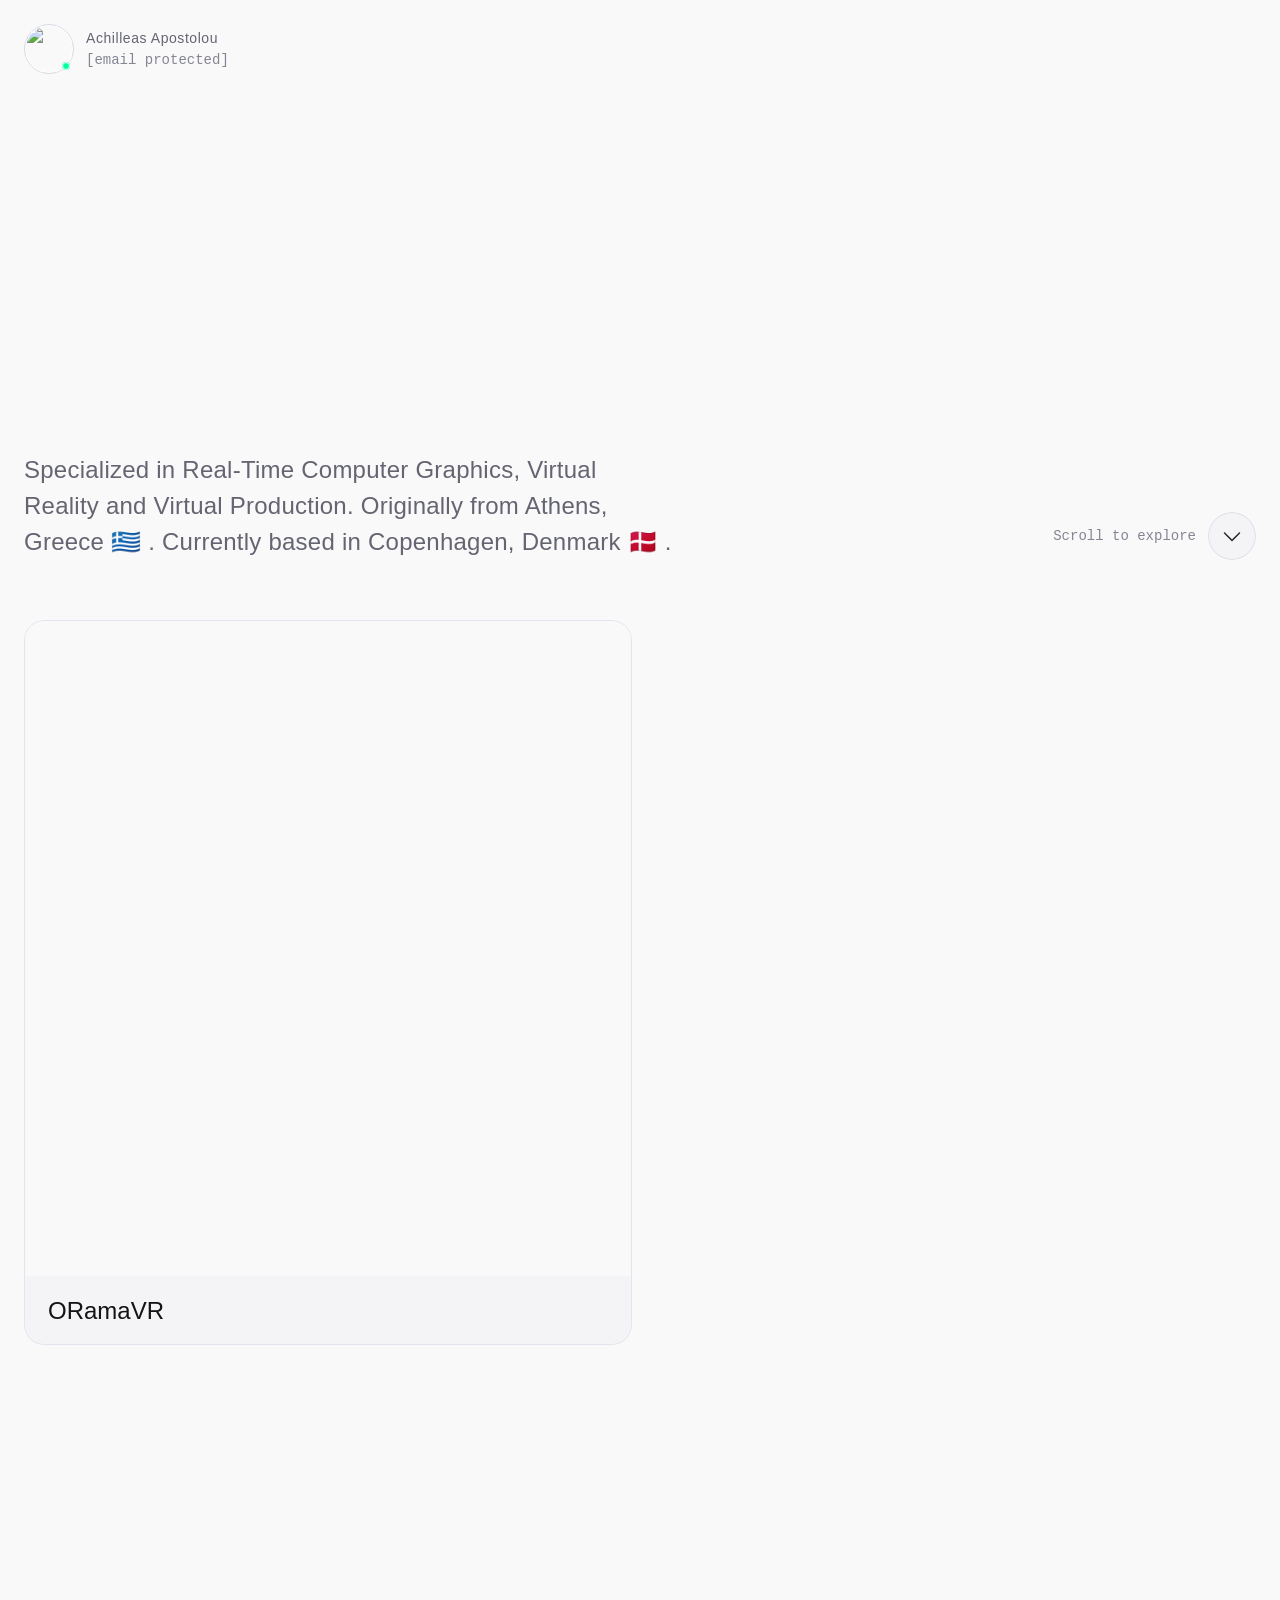
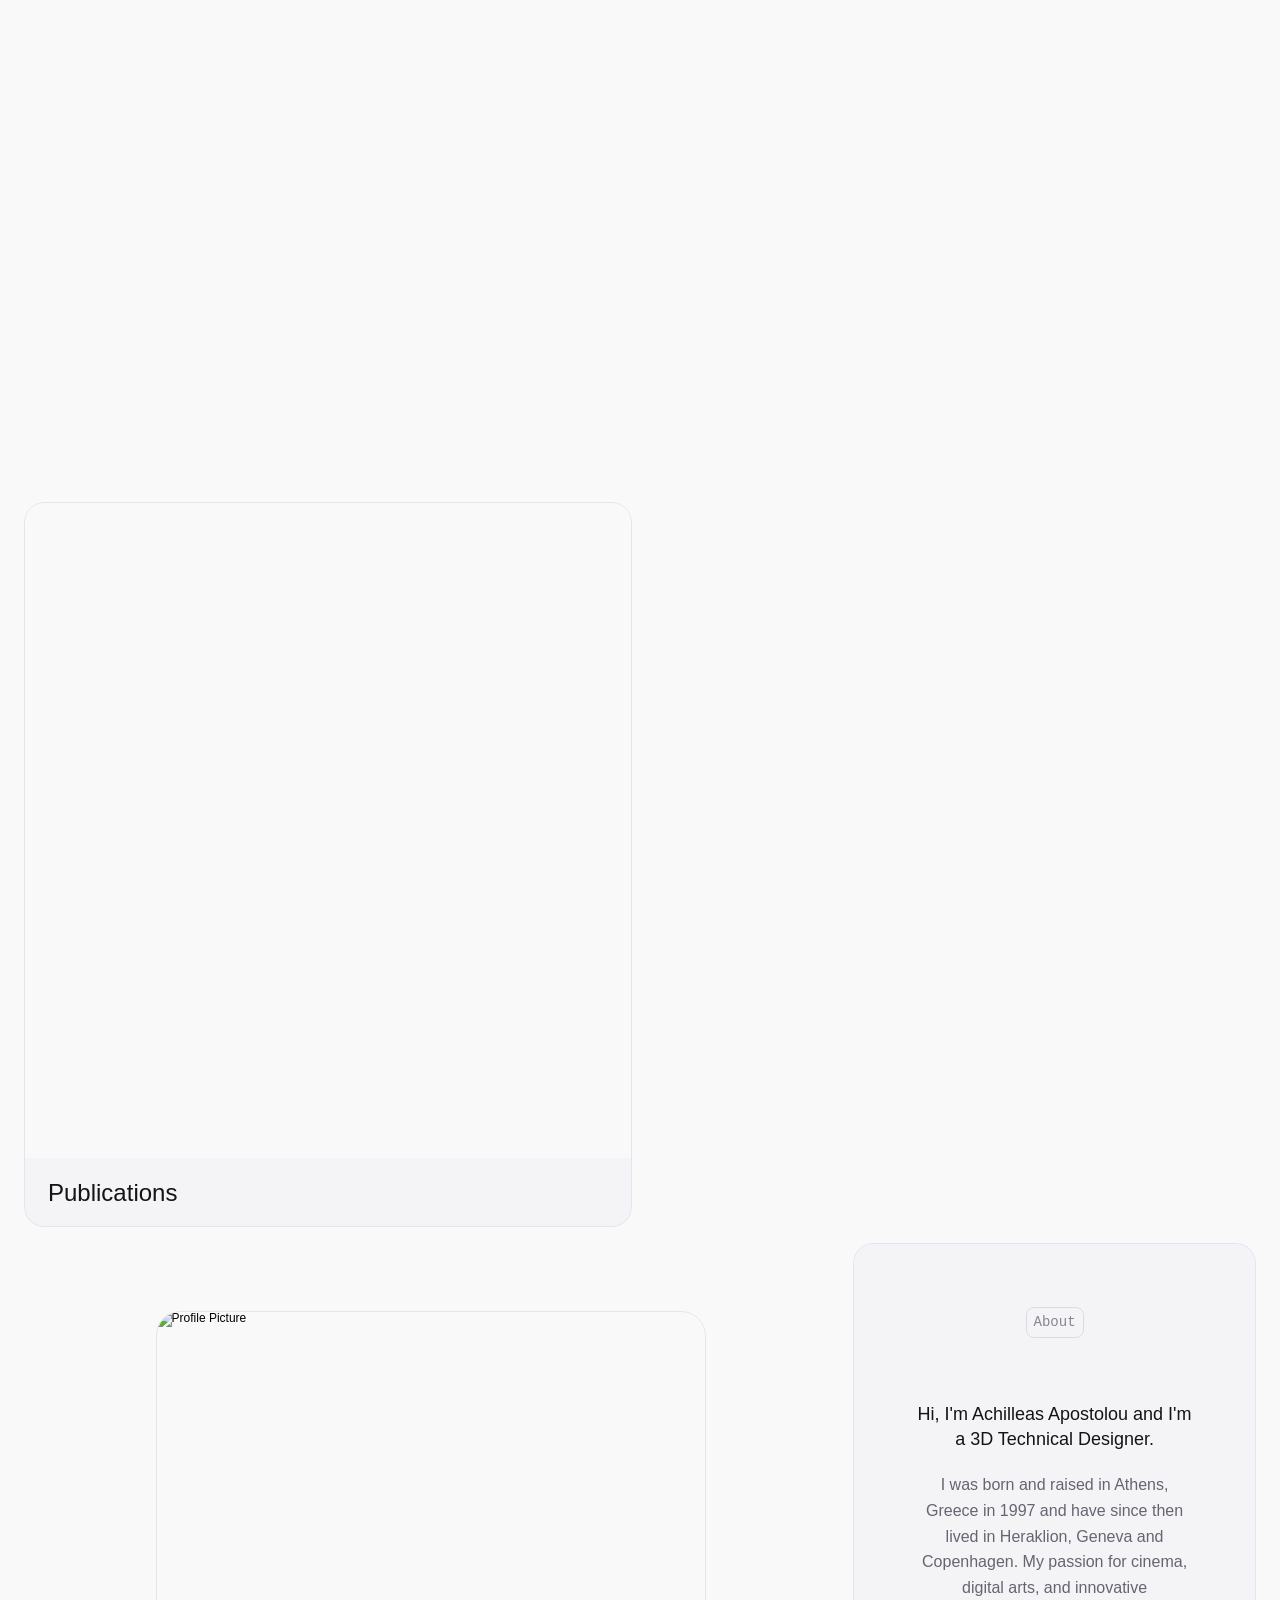
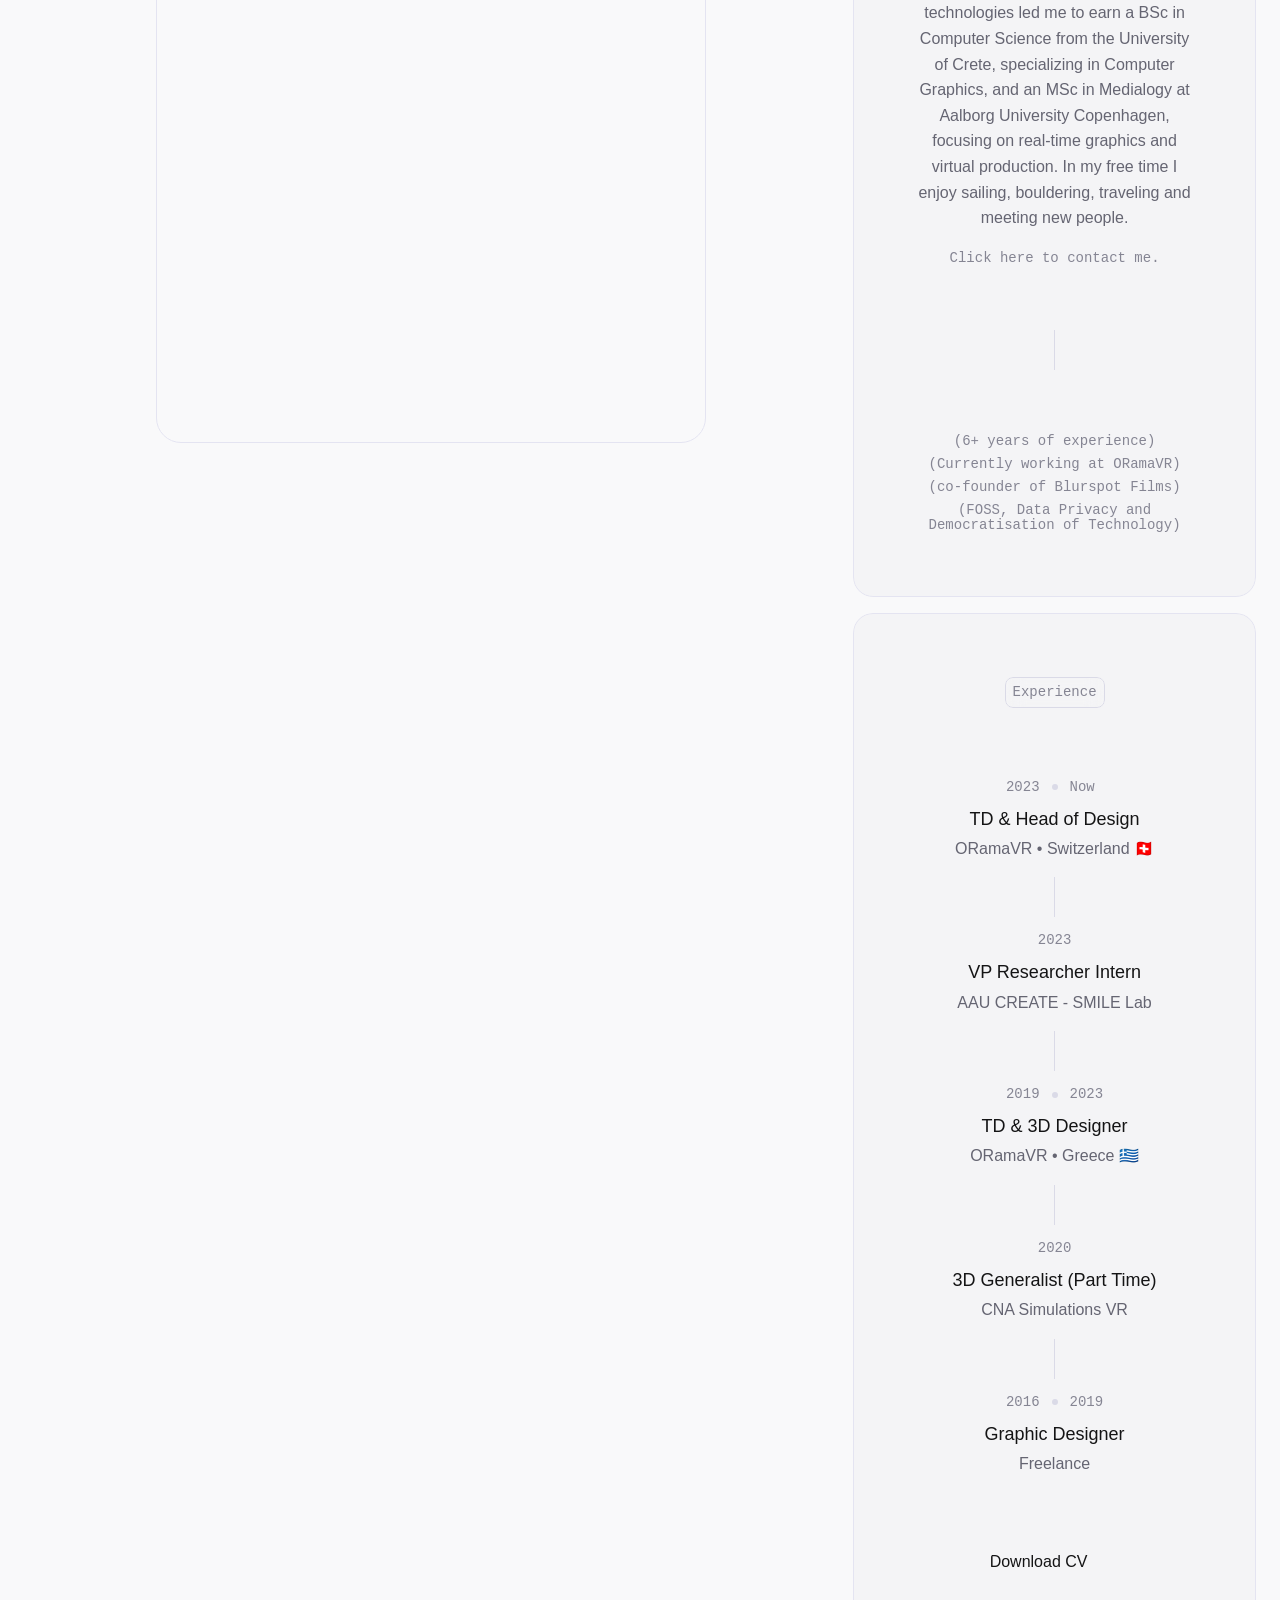
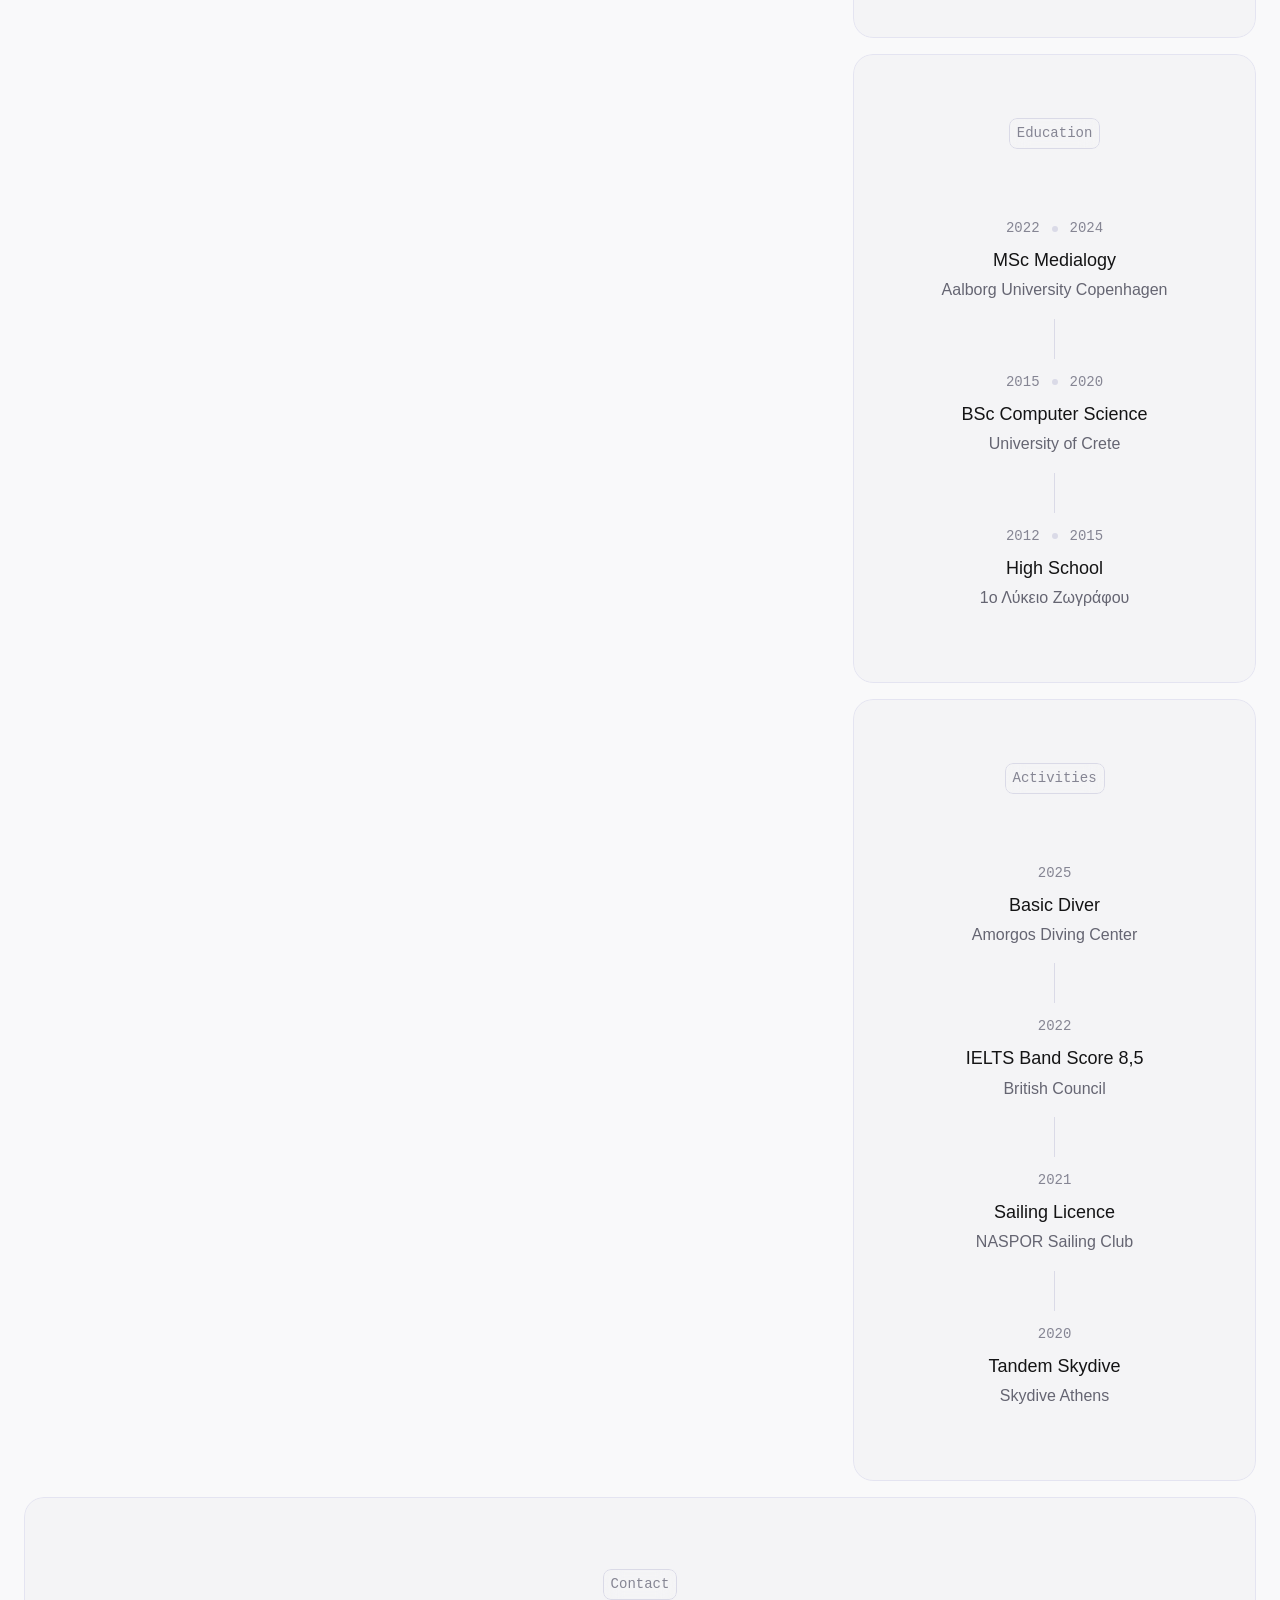
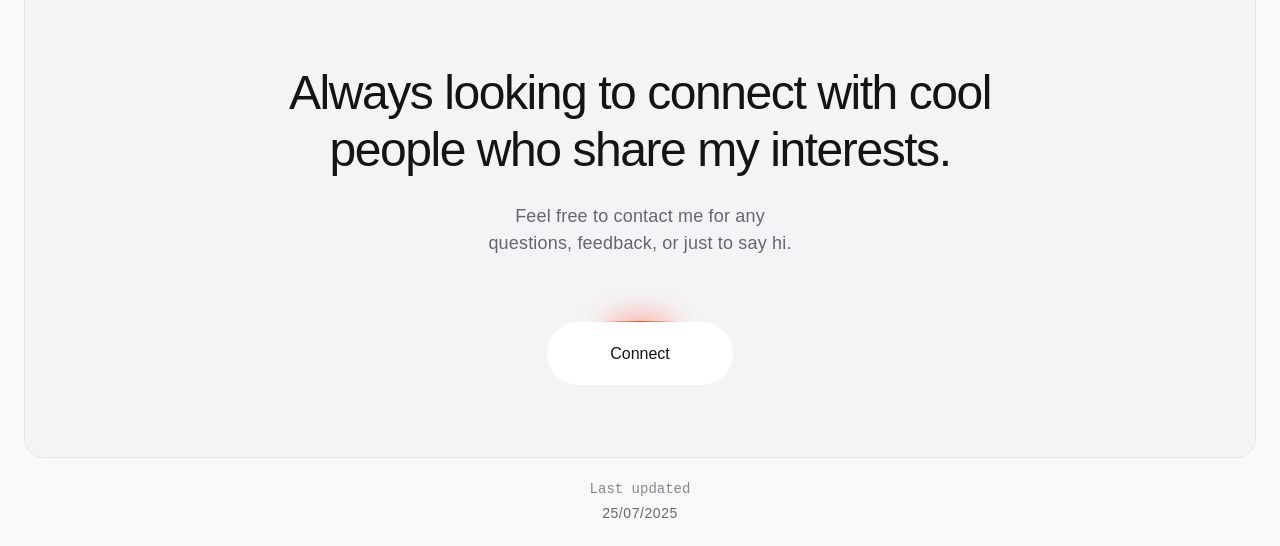
==== index.html @ 4bcb3753 "Added Publications page + fixed blurspot page description padding + slight changes in text all aroun" ====
<!doctype html>

<html lang="en">
<head>
    <meta charset="utf-8">
    
    
    
    
    
    
    <meta name="viewport" content="width=device-width">
    <meta name="generator" content="Framer de97eeb">
    <title>Achilleas Apostolou</title>
    <meta name="description" content="A personal website/portfolio.">
    <meta name="framer-search-index" content="https://framerusercontent.com/sites/5P43ldweyDm2t8JL3K39tH/searchIndex-efJVOMzIyiVq.json">
    <link href="https://framerusercontent.com/images/PqKu6TEj8AMrt93FaSA2mrbqA.png" rel="icon" media="(prefers-color-scheme: light)">
    <link href="https://framerusercontent.com/images/PqKu6TEj8AMrt93FaSA2mrbqA.png" rel="icon" media="(prefers-color-scheme: dark)">
    <link rel="apple-touch-icon" href="https://framerusercontent.com/images/PqKu6TEj8AMrt93FaSA2mrbqA.png">
    
    <meta property="og:type" content="website">
    <meta property="og:title" content="Achilleas Apostolou">
    <meta property="og:description" content="A personal website/portfolio.">
    <meta property="og:image" content="https://framerusercontent.com/assets/GZ6hzvjJbclq4kBWlwQ3OAflig.jpg">
    
    <meta name="twitter:card" content="summary_large_image">
    <meta name="twitter:title" content="Achilleas Apostolou">
    <meta name="twitter:description" content="A personal website/portfolio.">
    <meta name="twitter:image" content="https://framerusercontent.com/assets/GZ6hzvjJbclq4kBWlwQ3OAflig.jpg">
    
    <link href="https://fonts.gstatic.com" rel="preconnect" crossorigin>
    <meta name="robots" content="max-image-preview:large"><style data-framer-breakpoint-css>@media(min-width: 1200px){.hidden-72rtr7{display:none!important}}@media(min-width: 810px) and (max-width: 1199px){.hidden-hvscza{display:none!important}}@media(max-width: 809px){.hidden-107xgi5{display:none!important}}</style><style data-framer-css-ssr-minified data-framer-components="framer-lib-cursors-host framer-Jg7xx PropertyOverrides framer-Ek1b6 framer-rQodb framer-CQdcU framer-rbD0E framer-XPHZq framer-8vVMA framer-rDQL6 framer-SCme2 framer-hXpFT">html,body,#main{margin:0;padding:0;box-sizing:border-box}:root{-webkit-font-smoothing:antialiased;-moz-osx-font-smoothing:grayscale}*{box-sizing:border-box;-webkit-font-smoothing:inherit}h1,h2,h3,h4,h5,h6,p,figure{margin:0}body,input,textarea,select,button{font-size:12px;font-family:sans-serif}body{--token-520d2e3b-0e8d-44c4-9def-6dead0a14a09: rgb(249, 249, 250);--token-efe52457-0798-421a-a43d-7626270e2f62: rgb(244, 244, 246);--token-b0e8a66a-44db-44c4-a7ba-ed8a67dcacad: rgb(228, 228, 241);--token-6c6119a4-5ee9-4e38-94a2-c60081d8bafe: rgb(218, 218, 231);--token-a6b9dd68-a1cb-491e-bd6a-fb24b574eb34: rgb(133, 133, 147);--token-b819ff3b-80ad-45f2-8389-6a403046bb14: rgb(101, 101, 114);--token-43464fc0-8f12-4214-bfdd-fa0c6aa29267: rgb(20, 20, 21);--token-45107cbf-1666-475f-941a-26c22da4b0fc: rgb(255, 77, 46);--token-7e156255-5c0c-4b42-a4ab-120e5721204f: rgb(0, 255, 157);--token-34fe4746-c059-4e99-8ada-4200f1c475f4: rgb(255, 255, 255);--token-88d93bd7-87e6-483e-b49c-8ff4bb95be10: rgba(0, 0, 0, 0)}@media (prefers-color-scheme: dark){body{--token-520d2e3b-0e8d-44c4-9def-6dead0a14a09: rgb(10, 10, 11);--token-efe52457-0798-421a-a43d-7626270e2f62: rgb(20, 20, 21);--token-b0e8a66a-44db-44c4-a7ba-ed8a67dcacad: rgb(33, 33, 38);--token-6c6119a4-5ee9-4e38-94a2-c60081d8bafe: rgb(46, 46, 56);--token-a6b9dd68-a1cb-491e-bd6a-fb24b574eb34: rgb(108, 108, 122);--token-b819ff3b-80ad-45f2-8389-6a403046bb14: rgb(141, 141, 154);--token-43464fc0-8f12-4214-bfdd-fa0c6aa29267: rgb(245, 245, 240);--token-34fe4746-c059-4e99-8ada-4200f1c475f4: rgb(0, 0, 0)}}#__framer-badge-container{position:fixed;bottom:0;padding:20px;width:100%;display:flex;justify-content:right;pointer-events:none;z-index:314159}.__framer-badge{pointer-events:auto}@font-face{font-family:Inter Tight;font-style:italic;font-weight:500;font-display:swap;src:url(https://fonts.gstatic.com/s/intertight/v8/NGSyv5HMAFg6IuGlBNMjxLsCwadkRFe9.woff2) format("woff2");unicode-range:U+0460-052F,U+1C80-1C8A,U+20B4,U+2DE0-2DFF,U+A640-A69F,U+FE2E-FE2F}@font-face{font-family:Inter Tight;font-style:italic;font-weight:500;font-display:swap;src:url(https://fonts.gstatic.com/s/intertight/v8/NGSyv5HMAFg6IuGlBNMjxLsCwa5kRFe9.woff2) format("woff2");unicode-range:U+0301,U+0400-045F,U+0490-0491,U+04B0-04B1,U+2116}@font-face{font-family:Inter Tight;font-style:italic;font-weight:500;font-display:swap;src:url(https://fonts.gstatic.com/s/intertight/v8/NGSyv5HMAFg6IuGlBNMjxLsCwaZkRFe9.woff2) format("woff2");unicode-range:U+1F00-1FFF}@font-face{font-family:Inter Tight;font-style:italic;font-weight:500;font-display:swap;src:url(https://fonts.gstatic.com/s/intertight/v8/NGSyv5HMAFg6IuGlBNMjxLsCwalkRFe9.woff2) format("woff2");unicode-range:U+0370-0377,U+037A-037F,U+0384-038A,U+038C,U+038E-03A1,U+03A3-03FF}@font-face{font-family:Inter Tight;font-style:italic;font-weight:500;font-display:swap;src:url(https://fonts.gstatic.com/s/intertight/v8/NGSyv5HMAFg6IuGlBNMjxLsCwaVkRFe9.woff2) format("woff2");unicode-range:U+0102-0103,U+0110-0111,U+0128-0129,U+0168-0169,U+01A0-01A1,U+01AF-01B0,U+0300-0301,U+0303-0304,U+0308-0309,U+0323,U+0329,U+1EA0-1EF9,U+20AB}@font-face{font-family:Inter Tight;font-style:italic;font-weight:500;font-display:swap;src:url(https://fonts.gstatic.com/s/intertight/v8/NGSyv5HMAFg6IuGlBNMjxLsCwaRkRFe9.woff2) format("woff2");unicode-range:U+0100-02BA,U+02BD-02C5,U+02C7-02CC,U+02CE-02D7,U+02DD-02FF,U+0304,U+0308,U+0329,U+1D00-1DBF,U+1E00-1E9F,U+1EF2-1EFF,U+2020,U+20A0-20AB,U+20AD-20C0,U+2113,U+2C60-2C7F,U+A720-A7FF}@font-face{font-family:Inter Tight;font-style:italic;font-weight:500;font-display:swap;src:url(https://fonts.gstatic.com/s/intertight/v8/NGSyv5HMAFg6IuGlBNMjxLsCwapkRA.woff2) format("woff2");unicode-range:U+0000-00FF,U+0131,U+0152-0153,U+02BB-02BC,U+02C6,U+02DA,U+02DC,U+0304,U+0308,U+0329,U+2000-206F,U+20AC,U+2122,U+2191,U+2193,U+2212,U+2215,U+FEFF,U+FFFD}@font-face{font-family:Inter Tight;font-style:italic;font-weight:700;font-display:swap;src:url(https://fonts.gstatic.com/s/intertight/v8/NGSyv5HMAFg6IuGlBNMjxLsCwadkRFe9.woff2) format("woff2");unicode-range:U+0460-052F,U+1C80-1C8A,U+20B4,U+2DE0-2DFF,U+A640-A69F,U+FE2E-FE2F}@font-face{font-family:Inter Tight;font-style:italic;font-weight:700;font-display:swap;src:url(https://fonts.gstatic.com/s/intertight/v8/NGSyv5HMAFg6IuGlBNMjxLsCwa5kRFe9.woff2) format("woff2");unicode-range:U+0301,U+0400-045F,U+0490-0491,U+04B0-04B1,U+2116}@font-face{font-family:Inter Tight;font-style:italic;font-weight:700;font-display:swap;src:url(https://fonts.gstatic.com/s/intertight/v8/NGSyv5HMAFg6IuGlBNMjxLsCwaZkRFe9.woff2) format("woff2");unicode-range:U+1F00-1FFF}@font-face{font-family:Inter Tight;font-style:italic;font-weight:700;font-display:swap;src:url(https://fonts.gstatic.com/s/intertight/v8/NGSyv5HMAFg6IuGlBNMjxLsCwalkRFe9.woff2) format("woff2");unicode-range:U+0370-0377,U+037A-037F,U+0384-038A,U+038C,U+038E-03A1,U+03A3-03FF}@font-face{font-family:Inter Tight;font-style:italic;font-weight:700;font-display:swap;src:url(https://fonts.gstatic.com/s/intertight/v8/NGSyv5HMAFg6IuGlBNMjxLsCwaVkRFe9.woff2) format("woff2");unicode-range:U+0102-0103,U+0110-0111,U+0128-0129,U+0168-0169,U+01A0-01A1,U+01AF-01B0,U+0300-0301,U+0303-0304,U+0308-0309,U+0323,U+0329,U+1EA0-1EF9,U+20AB}@font-face{font-family:Inter Tight;font-style:italic;font-weight:700;font-display:swap;src:url(https://fonts.gstatic.com/s/intertight/v8/NGSyv5HMAFg6IuGlBNMjxLsCwaRkRFe9.woff2) format("woff2");unicode-range:U+0100-02BA,U+02BD-02C5,U+02C7-02CC,U+02CE-02D7,U+02DD-02FF,U+0304,U+0308,U+0329,U+1D00-1DBF,U+1E00-1E9F,U+1EF2-1EFF,U+2020,U+20A0-20AB,U+20AD-20C0,U+2113,U+2C60-2C7F,U+A720-A7FF}@font-face{font-family:Inter Tight;font-style:italic;font-weight:700;font-display:swap;src:url(https://fonts.gstatic.com/s/intertight/v8/NGSyv5HMAFg6IuGlBNMjxLsCwapkRA.woff2) format("woff2");unicode-range:U+0000-00FF,U+0131,U+0152-0153,U+02BB-02BC,U+02C6,U+02DA,U+02DC,U+0304,U+0308,U+0329,U+2000-206F,U+20AC,U+2122,U+2191,U+2193,U+2212,U+2215,U+FEFF,U+FFFD}@font-face{font-family:Inter Tight;font-style:normal;font-weight:500;font-display:swap;src:url(https://fonts.gstatic.com/s/intertight/v8/NGSwv5HMAFg6IuGlBNMjxLsK8ah8QA.woff2) format("woff2");unicode-range:U+0460-052F,U+1C80-1C8A,U+20B4,U+2DE0-2DFF,U+A640-A69F,U+FE2E-FE2F}@font-face{font-family:Inter Tight;font-style:normal;font-weight:500;font-display:swap;src:url(https://fonts.gstatic.com/s/intertight/v8/NGSwv5HMAFg6IuGlBNMjxLsD8ah8QA.woff2) format("woff2");unicode-range:U+0301,U+0400-045F,U+0490-0491,U+04B0-04B1,U+2116}@font-face{font-family:Inter Tight;font-style:normal;font-weight:500;font-display:swap;src:url(https://fonts.gstatic.com/s/intertight/v8/NGSwv5HMAFg6IuGlBNMjxLsL8ah8QA.woff2) format("woff2");unicode-range:U+1F00-1FFF}@font-face{font-family:Inter Tight;font-style:normal;font-weight:500;font-display:swap;src:url(https://fonts.gstatic.com/s/intertight/v8/NGSwv5HMAFg6IuGlBNMjxLsE8ah8QA.woff2) format("woff2");unicode-range:U+0370-0377,U+037A-037F,U+0384-038A,U+038C,U+038E-03A1,U+03A3-03FF}@font-face{font-family:Inter Tight;font-style:normal;font-weight:500;font-display:swap;src:url(https://fonts.gstatic.com/s/intertight/v8/NGSwv5HMAFg6IuGlBNMjxLsI8ah8QA.woff2) format("woff2");unicode-range:U+0102-0103,U+0110-0111,U+0128-0129,U+0168-0169,U+01A0-01A1,U+01AF-01B0,U+0300-0301,U+0303-0304,U+0308-0309,U+0323,U+0329,U+1EA0-1EF9,U+20AB}@font-face{font-family:Inter Tight;font-style:normal;font-weight:500;font-display:swap;src:url(https://fonts.gstatic.com/s/intertight/v8/NGSwv5HMAFg6IuGlBNMjxLsJ8ah8QA.woff2) format("woff2");unicode-range:U+0100-02BA,U+02BD-02C5,U+02C7-02CC,U+02CE-02D7,U+02DD-02FF,U+0304,U+0308,U+0329,U+1D00-1DBF,U+1E00-1E9F,U+1EF2-1EFF,U+2020,U+20A0-20AB,U+20AD-20C0,U+2113,U+2C60-2C7F,U+A720-A7FF}@font-face{font-family:Inter Tight;font-style:normal;font-weight:500;font-display:swap;src:url(https://fonts.gstatic.com/s/intertight/v8/NGSwv5HMAFg6IuGlBNMjxLsH8ag.woff2) format("woff2");unicode-range:U+0000-00FF,U+0131,U+0152-0153,U+02BB-02BC,U+02C6,U+02DA,U+02DC,U+0304,U+0308,U+0329,U+2000-206F,U+20AC,U+2122,U+2191,U+2193,U+2212,U+2215,U+FEFF,U+FFFD}@font-face{font-family:Inter Tight;font-style:normal;font-weight:700;font-display:swap;src:url(https://fonts.gstatic.com/s/intertight/v8/NGSwv5HMAFg6IuGlBNMjxLsK8ah8QA.woff2) format("woff2");unicode-range:U+0460-052F,U+1C80-1C8A,U+20B4,U+2DE0-2DFF,U+A640-A69F,U+FE2E-FE2F}@font-face{font-family:Inter Tight;font-style:normal;font-weight:700;font-display:swap;src:url(https://fonts.gstatic.com/s/intertight/v8/NGSwv5HMAFg6IuGlBNMjxLsD8ah8QA.woff2) format("woff2");unicode-range:U+0301,U+0400-045F,U+0490-0491,U+04B0-04B1,U+2116}@font-face{font-family:Inter Tight;font-style:normal;font-weight:700;font-display:swap;src:url(https://fonts.gstatic.com/s/intertight/v8/NGSwv5HMAFg6IuGlBNMjxLsL8ah8QA.woff2) format("woff2");unicode-range:U+1F00-1FFF}@font-face{font-family:Inter Tight;font-style:normal;font-weight:700;font-display:swap;src:url(https://fonts.gstatic.com/s/intertight/v8/NGSwv5HMAFg6IuGlBNMjxLsE8ah8QA.woff2) format("woff2");unicode-range:U+0370-0377,U+037A-037F,U+0384-038A,U+038C,U+038E-03A1,U+03A3-03FF}@font-face{font-family:Inter Tight;font-style:normal;font-weight:700;font-display:swap;src:url(https://fonts.gstatic.com/s/intertight/v8/NGSwv5HMAFg6IuGlBNMjxLsI8ah8QA.woff2) format("woff2");unicode-range:U+0102-0103,U+0110-0111,U+0128-0129,U+0168-0169,U+01A0-01A1,U+01AF-01B0,U+0300-0301,U+0303-0304,U+0308-0309,U+0323,U+0329,U+1EA0-1EF9,U+20AB}@font-face{font-family:Inter Tight;font-style:normal;font-weight:700;font-display:swap;src:url(https://fonts.gstatic.com/s/intertight/v8/NGSwv5HMAFg6IuGlBNMjxLsJ8ah8QA.woff2) format("woff2");unicode-range:U+0100-02BA,U+02BD-02C5,U+02C7-02CC,U+02CE-02D7,U+02DD-02FF,U+0304,U+0308,U+0329,U+1D00-1DBF,U+1E00-1E9F,U+1EF2-1EFF,U+2020,U+20A0-20AB,U+20AD-20C0,U+2113,U+2C60-2C7F,U+A720-A7FF}@font-face{font-family:Inter Tight;font-style:normal;font-weight:700;font-display:swap;src:url(https://fonts.gstatic.com/s/intertight/v8/NGSwv5HMAFg6IuGlBNMjxLsH8ag.woff2) format("woff2");unicode-range:U+0000-00FF,U+0131,U+0152-0153,U+02BB-02BC,U+02C6,U+02DA,U+02DC,U+0304,U+0308,U+0329,U+2000-206F,U+20AC,U+2122,U+2191,U+2193,U+2212,U+2215,U+FEFF,U+FFFD}@font-face{font-family:DM Mono;font-style:normal;font-weight:400;font-display:block;src:url(https://fonts.gstatic.com/s/dmmono/v15/aFTU7PB1QTsUX8KYthSQBLyM.woff2) format("woff2");unicode-range:U+0100-02BA,U+02BD-02C5,U+02C7-02CC,U+02CE-02D7,U+02DD-02FF,U+0304,U+0308,U+0329,U+1D00-1DBF,U+1E00-1E9F,U+1EF2-1EFF,U+2020,U+20A0-20AB,U+20AD-20C0,U+2113,U+2C60-2C7F,U+A720-A7FF}@font-face{font-family:DM Mono;font-style:normal;font-weight:400;font-display:block;src:url(https://fonts.gstatic.com/s/dmmono/v15/aFTU7PB1QTsUX8KYthqQBA.woff2) format("woff2");unicode-range:U+0000-00FF,U+0131,U+0152-0153,U+02BB-02BC,U+02C6,U+02DA,U+02DC,U+0304,U+0308,U+0329,U+2000-206F,U+20AC,U+2122,U+2191,U+2193,U+2212,U+2215,U+FEFF,U+FFFD}@font-face{font-family:Inter;src:url(https://framerusercontent.com/assets/5vvr9Vy74if2I6bQbJvbw7SY1pQ.woff2);font-display:swap;font-style:normal;font-weight:400;unicode-range:U+0460-052F,U+1C80-1C88,U+20B4,U+2DE0-2DFF,U+A640-A69F,U+FE2E-FE2F}@font-face{font-family:Inter;src:url(https://framerusercontent.com/assets/EOr0mi4hNtlgWNn9if640EZzXCo.woff2);font-display:swap;font-style:normal;font-weight:400;unicode-range:U+0301,U+0400-045F,U+0490-0491,U+04B0-04B1,U+2116}@font-face{font-family:Inter;src:url(https://framerusercontent.com/assets/Y9k9QrlZAqio88Klkmbd8VoMQc.woff2);font-display:swap;font-style:normal;font-weight:400;unicode-range:U+1F00-1FFF}@font-face{font-family:Inter;src:url(https://framerusercontent.com/assets/OYrD2tBIBPvoJXiIHnLoOXnY9M.woff2);font-display:swap;font-style:normal;font-weight:400;unicode-range:U+0370-03FF}@font-face{font-family:Inter;src:url(https://framerusercontent.com/assets/JeYwfuaPfZHQhEG8U5gtPDZ7WQ.woff2);font-display:swap;font-style:normal;font-weight:400;unicode-range:U+0100-024F,U+0259,U+1E00-1EFF,U+2020,U+20A0-20AB,U+20AD-20CF,U+2113,U+2C60-2C7F,U+A720-A7FF}@font-face{font-family:Inter;src:url(https://framerusercontent.com/assets/vQyevYAyHtARFwPqUzQGpnDs.woff2);font-display:swap;font-style:normal;font-weight:400;unicode-range:U+0000-00FF,U+0131,U+0152-0153,U+02BB-02BC,U+02C6,U+02DA,U+02DC,U+2000-206F,U+2074,U+20AC,U+2122,U+2191,U+2193,U+2212,U+2215,U+FEFF,U+FFFD}@font-face{font-family:Inter;src:url(https://framerusercontent.com/assets/b6Y37FthZeALduNqHicBT6FutY.woff2);font-display:swap;font-style:normal;font-weight:400;unicode-range:U+0102-0103,U+0110-0111,U+0128-0129,U+0168-0169,U+01A0-01A1,U+01AF-01B0,U+1EA0-1EF9,U+20AB}@font-face{font-family:Inter Display;src:url(https://framerusercontent.com/assets/2uIBiALfCHVpWbHqRMZutfT7giU.woff2);font-display:swap;font-style:normal;font-weight:400;unicode-range:U+0460-052F,U+1C80-1C88,U+20B4,U+2DE0-2DFF,U+A640-A69F,U+FE2E-FE2F}@font-face{font-family:Inter Display;src:url(https://framerusercontent.com/assets/Zwfz6xbVe5pmcWRJRgBDHnMkOkI.woff2);font-display:swap;font-style:normal;font-weight:400;unicode-range:U+0301,U+0400-045F,U+0490-0491,U+04B0-04B1,U+2116}@font-face{font-family:Inter Display;src:url(https://framerusercontent.com/assets/U9LaDDmbRhzX3sB8g8glTy5feTE.woff2);font-display:swap;font-style:normal;font-weight:400;unicode-range:U+1F00-1FFF}@font-face{font-family:Inter Display;src:url(https://framerusercontent.com/assets/tVew2LzXJ1t7QfxP1gdTIdj2o0g.woff2);font-display:swap;font-style:normal;font-weight:400;unicode-range:U+0370-03FF}@font-face{font-family:Inter Display;src:url(https://framerusercontent.com/assets/DF7bjCRmStYPqSb945lAlMfCCVQ.woff2);font-display:swap;font-style:normal;font-weight:400;unicode-range:U+0100-024F,U+0259,U+1E00-1EFF,U+2020,U+20A0-20AB,U+20AD-20CF,U+2113,U+2C60-2C7F,U+A720-A7FF}@font-face{font-family:Inter Display;src:url(https://framerusercontent.com/assets/nCpxWS6DaPlPe0lHzStXAPCo3lw.woff2);font-display:swap;font-style:normal;font-weight:400;unicode-range:U+0000-00FF,U+0131,U+0152-0153,U+02BB-02BC,U+02C6,U+02DA,U+02DC,U+2000-206F,U+2074,U+20AC,U+2122,U+2191,U+2193,U+2212,U+2215,U+FEFF,U+FFFD}@font-face{font-family:Inter Display;src:url(https://framerusercontent.com/assets/vebZUMjGyKkYsfcY73iwWTzLNag.woff2);font-display:swap;font-style:normal;font-weight:400;unicode-range:U+0102-0103,U+0110-0111,U+0128-0129,U+0168-0169,U+01A0-01A1,U+01AF-01B0,U+1EA0-1EF9,U+20AB}@font-face{font-family:Inter Display;src:url(https://framerusercontent.com/assets/I11LrmuBDQZweplJ62KkVsklU5Y.woff2);font-display:swap;font-style:normal;font-weight:700;unicode-range:U+0460-052F,U+1C80-1C88,U+20B4,U+2DE0-2DFF,U+A640-A69F,U+FE2E-FE2F}@font-face{font-family:Inter Display;src:url(https://framerusercontent.com/assets/UjFZPDy3qGuDktQM4q9CxhKfIa8.woff2);font-display:swap;font-style:normal;font-weight:700;unicode-range:U+0301,U+0400-045F,U+0490-0491,U+04B0-04B1,U+2116}@font-face{font-family:Inter Display;src:url(https://framerusercontent.com/assets/8exwVHJy2DhJ4N5prYlVMrEKmQ.woff2);font-display:swap;font-style:normal;font-weight:700;unicode-range:U+1F00-1FFF}@font-face{font-family:Inter Display;src:url(https://framerusercontent.com/assets/UTeedEK21hO5jDxEUldzdScUqpg.woff2);font-display:swap;font-style:normal;font-weight:700;unicode-range:U+0370-03FF}@font-face{font-family:Inter Display;src:url(https://framerusercontent.com/assets/Ig8B8nzy11hzIWEIYnkg91sofjo.woff2);font-display:swap;font-style:normal;font-weight:700;unicode-range:U+0100-024F,U+0259,U+1E00-1EFF,U+2020,U+20A0-20AB,U+20AD-20CF,U+2113,U+2C60-2C7F,U+A720-A7FF}@font-face{font-family:Inter Display;src:url(https://framerusercontent.com/assets/n9CXKI3tsmCPeC6MCT9NziShSuQ.woff2);font-display:swap;font-style:normal;font-weight:700;unicode-range:U+0000-00FF,U+0131,U+0152-0153,U+02BB-02BC,U+02C6,U+02DA,U+02DC,U+2000-206F,U+2074,U+20AC,U+2122,U+2191,U+2193,U+2212,U+2215,U+FEFF,U+FFFD}@font-face{font-family:Inter Display;src:url(https://framerusercontent.com/assets/qctQFoJqJ9aIbRSIp0AhCQpFxn8.woff2);font-display:swap;font-style:normal;font-weight:700;unicode-range:U+0102-0103,U+0110-0111,U+0128-0129,U+0168-0169,U+01A0-01A1,U+01AF-01B0,U+1EA0-1EF9,U+20AB}@font-face{font-family:Inter Display;src:url(https://framerusercontent.com/assets/fXvVh2JeZlehNcEhKHpHH0frSl0.woff2);font-display:swap;font-style:italic;font-weight:700;unicode-range:U+0460-052F,U+1C80-1C88,U+20B4,U+2DE0-2DFF,U+A640-A69F,U+FE2E-FE2F}@font-face{font-family:Inter Display;src:url(https://framerusercontent.com/assets/7pScaNeb6M7n2HF2jKemDqzCIr4.woff2);font-display:swap;font-style:italic;font-weight:700;unicode-range:U+0301,U+0400-045F,U+0490-0491,U+04B0-04B1,U+2116}@font-face{font-family:Inter Display;src:url(https://framerusercontent.com/assets/qS4UjQYyATcVV9rODk0Zx9KhkY8.woff2);font-display:swap;font-style:italic;font-weight:700;unicode-range:U+1F00-1FFF}@font-face{font-family:Inter Display;src:url(https://framerusercontent.com/assets/VfD2n20yM7v0hrUEBHEyafsmMBY.woff2);font-display:swap;font-style:italic;font-weight:700;unicode-range:U+0370-03FF}@font-face{font-family:Inter Display;src:url(https://framerusercontent.com/assets/4oIO9fB59bn3cKFWz7piCj28z9s.woff2);font-display:swap;font-style:italic;font-weight:700;unicode-range:U+0100-024F,U+0259,U+1E00-1EFF,U+2020,U+20A0-20AB,U+20AD-20CF,U+2113,U+2C60-2C7F,U+A720-A7FF}@font-face{font-family:Inter Display;src:url(https://framerusercontent.com/assets/TBccIZR9kIpkRce5i9ATfPp7a4.woff2);font-display:swap;font-style:italic;font-weight:700;unicode-range:U+0000-00FF,U+0131,U+0152-0153,U+02BB-02BC,U+02C6,U+02DA,U+02DC,U+2000-206F,U+2074,U+20AC,U+2122,U+2191,U+2193,U+2212,U+2215,U+FEFF,U+FFFD}@font-face{font-family:Inter Display;src:url(https://framerusercontent.com/assets/F5Lmfd3fCAu7TwiYbI4DLWw4ks.woff2);font-display:swap;font-style:italic;font-weight:700;unicode-range:U+0102-0103,U+0110-0111,U+0128-0129,U+0168-0169,U+01A0-01A1,U+01AF-01B0,U+1EA0-1EF9,U+20AB}@font-face{font-family:Inter Display;src:url(https://framerusercontent.com/assets/THWAFHoAcmqLMy81E8hCSdziVKA.woff2);font-display:swap;font-style:italic;font-weight:400;unicode-range:U+0460-052F,U+1C80-1C88,U+20B4,U+2DE0-2DFF,U+A640-A69F,U+FE2E-FE2F}@font-face{font-family:Inter Display;src:url(https://framerusercontent.com/assets/sQxGYWDlRkDr0eOKqiNRl6g5rs.woff2);font-display:swap;font-style:italic;font-weight:400;unicode-range:U+0301,U+0400-045F,U+0490-0491,U+04B0-04B1,U+2116}@font-face{font-family:Inter Display;src:url(https://framerusercontent.com/assets/NNTAT1XAm8ZRkr824inYPkjNeL4.woff2);font-display:swap;font-style:italic;font-weight:400;unicode-range:U+1F00-1FFF}@font-face{font-family:Inter Display;src:url(https://framerusercontent.com/assets/P2qr9PAWBt905929rHfxmneMUG0.woff2);font-display:swap;font-style:italic;font-weight:400;unicode-range:U+0370-03FF}@font-face{font-family:Inter Display;src:url(https://framerusercontent.com/assets/2BmSa4TZZvFKAZg2DydxTbvKlTU.woff2);font-display:swap;font-style:italic;font-weight:400;unicode-range:U+0100-024F,U+0259,U+1E00-1EFF,U+2020,U+20A0-20AB,U+20AD-20CF,U+2113,U+2C60-2C7F,U+A720-A7FF}@font-face{font-family:Inter Display;src:url(https://framerusercontent.com/assets/djqIk3Er2JcAcz7Rup88BdINEw.woff2);font-display:swap;font-style:italic;font-weight:400;unicode-range:U+0000-00FF,U+0131,U+0152-0153,U+02BB-02BC,U+02C6,U+02DA,U+02DC,U+2000-206F,U+2074,U+20AC,U+2122,U+2191,U+2193,U+2212,U+2215,U+FEFF,U+FFFD}@font-face{font-family:Inter Display;src:url(https://framerusercontent.com/assets/KMFW46iYsEZaUBwXbwPc9nQm71o.woff2);font-display:swap;font-style:italic;font-weight:400;unicode-range:U+0102-0103,U+0110-0111,U+0128-0129,U+0168-0169,U+01A0-01A1,U+01AF-01B0,U+1EA0-1EF9,U+20AB}@font-face{font-family:Inter;src:url(https://framerusercontent.com/assets/DpPBYI0sL4fYLgAkX8KXOPVt7c.woff2);font-display:swap;font-style:normal;font-weight:700;unicode-range:U+0460-052F,U+1C80-1C88,U+20B4,U+2DE0-2DFF,U+A640-A69F,U+FE2E-FE2F}@font-face{font-family:Inter;src:url(https://framerusercontent.com/assets/4RAEQdEOrcnDkhHiiCbJOw92Lk.woff2);font-display:swap;font-style:normal;font-weight:700;unicode-range:U+0301,U+0400-045F,U+0490-0491,U+04B0-04B1,U+2116}@font-face{font-family:Inter;src:url(https://framerusercontent.com/assets/1K3W8DizY3v4emK8Mb08YHxTbs.woff2);font-display:swap;font-style:normal;font-weight:700;unicode-range:U+1F00-1FFF}@font-face{font-family:Inter;src:url(https://framerusercontent.com/assets/tUSCtfYVM1I1IchuyCwz9gDdQ.woff2);font-display:swap;font-style:normal;font-weight:700;unicode-range:U+0370-03FF}@font-face{font-family:Inter;src:url(https://framerusercontent.com/assets/VgYFWiwsAC5OYxAycRXXvhze58.woff2);font-display:swap;font-style:normal;font-weight:700;unicode-range:U+0100-024F,U+0259,U+1E00-1EFF,U+2020,U+20A0-20AB,U+20AD-20CF,U+2113,U+2C60-2C7F,U+A720-A7FF}@font-face{font-family:Inter;src:url(https://framerusercontent.com/assets/DXD0Q7LSl7HEvDzucnyLnGBHM.woff2);font-display:swap;font-style:normal;font-weight:700;unicode-range:U+0000-00FF,U+0131,U+0152-0153,U+02BB-02BC,U+02C6,U+02DA,U+02DC,U+2000-206F,U+2074,U+20AC,U+2122,U+2191,U+2193,U+2212,U+2215,U+FEFF,U+FFFD}@font-face{font-family:Inter;src:url(https://framerusercontent.com/assets/GIryZETIX4IFypco5pYZONKhJIo.woff2);font-display:swap;font-style:normal;font-weight:700;unicode-range:U+0102-0103,U+0110-0111,U+0128-0129,U+0168-0169,U+01A0-01A1,U+01AF-01B0,U+1EA0-1EF9,U+20AB}@font-face{font-family:Inter;src:url(https://framerusercontent.com/assets/H89BbHkbHDzlxZzxi8uPzTsp90.woff2);font-display:swap;font-style:italic;font-weight:700;unicode-range:U+0460-052F,U+1C80-1C88,U+20B4,U+2DE0-2DFF,U+A640-A69F,U+FE2E-FE2F}@font-face{font-family:Inter;src:url(https://framerusercontent.com/assets/u6gJwDuwB143kpNK1T1MDKDWkMc.woff2);font-display:swap;font-style:italic;font-weight:700;unicode-range:U+0301,U+0400-045F,U+0490-0491,U+04B0-04B1,U+2116}@font-face{font-family:Inter;src:url(https://framerusercontent.com/assets/43sJ6MfOPh1LCJt46OvyDuSbA6o.woff2);font-display:swap;font-style:italic;font-weight:700;unicode-range:U+1F00-1FFF}@font-face{font-family:Inter;src:url(https://framerusercontent.com/assets/wccHG0r4gBDAIRhfHiOlq6oEkqw.woff2);font-display:swap;font-style:italic;font-weight:700;unicode-range:U+0370-03FF}@font-face{font-family:Inter;src:url(https://framerusercontent.com/assets/WZ367JPwf9bRW6LdTHN8rXgSjw.woff2);font-display:swap;font-style:italic;font-weight:700;unicode-range:U+0100-024F,U+0259,U+1E00-1EFF,U+2020,U+20A0-20AB,U+20AD-20CF,U+2113,U+2C60-2C7F,U+A720-A7FF}@font-face{font-family:Inter;src:url(https://framerusercontent.com/assets/QxmhnWTzLtyjIiZcfaLIJ8EFBXU.woff2);font-display:swap;font-style:italic;font-weight:700;unicode-range:U+0000-00FF,U+0131,U+0152-0153,U+02BB-02BC,U+02C6,U+02DA,U+02DC,U+2000-206F,U+2074,U+20AC,U+2122,U+2191,U+2193,U+2212,U+2215,U+FEFF,U+FFFD}@font-face{font-family:Inter;src:url(https://framerusercontent.com/assets/2A4Xx7CngadFGlVV4xrO06OBHY.woff2);font-display:swap;font-style:italic;font-weight:700;unicode-range:U+0102-0103,U+0110-0111,U+0128-0129,U+0168-0169,U+01A0-01A1,U+01AF-01B0,U+1EA0-1EF9,U+20AB}@font-face{font-family:Inter;src:url(https://framerusercontent.com/assets/CfMzU8w2e7tHgF4T4rATMPuWosA.woff2);font-display:swap;font-style:italic;font-weight:400;unicode-range:U+0460-052F,U+1C80-1C88,U+20B4,U+2DE0-2DFF,U+A640-A69F,U+FE2E-FE2F}@font-face{font-family:Inter;src:url(https://framerusercontent.com/assets/867QObYax8ANsfX4TGEVU9YiCM.woff2);font-display:swap;font-style:italic;font-weight:400;unicode-range:U+0301,U+0400-045F,U+0490-0491,U+04B0-04B1,U+2116}@font-face{font-family:Inter;src:url(https://framerusercontent.com/assets/Oyn2ZbENFdnW7mt2Lzjk1h9Zb9k.woff2);font-display:swap;font-style:italic;font-weight:400;unicode-range:U+1F00-1FFF}@font-face{font-family:Inter;src:url(https://framerusercontent.com/assets/cdAe8hgZ1cMyLu9g005pAW3xMo.woff2);font-display:swap;font-style:italic;font-weight:400;unicode-range:U+0370-03FF}@font-face{font-family:Inter;src:url(https://framerusercontent.com/assets/DOfvtmE1UplCq161m6Hj8CSQYg.woff2);font-display:swap;font-style:italic;font-weight:400;unicode-range:U+0100-024F,U+0259,U+1E00-1EFF,U+2020,U+20A0-20AB,U+20AD-20CF,U+2113,U+2C60-2C7F,U+A720-A7FF}@font-face{font-family:Inter;src:url(https://framerusercontent.com/assets/vFzuJY0c65av44uhEKB6vyjFMg.woff2);font-display:swap;font-style:italic;font-weight:400;unicode-range:U+0000-00FF,U+0131,U+0152-0153,U+02BB-02BC,U+02C6,U+02DA,U+02DC,U+2000-206F,U+2074,U+20AC,U+2122,U+2191,U+2193,U+2212,U+2215,U+FEFF,U+FFFD}@font-face{font-family:Inter;src:url(https://framerusercontent.com/assets/tKtBcDnBMevsEEJKdNGhhkLzYo.woff2);font-display:swap;font-style:italic;font-weight:400;unicode-range:U+0102-0103,U+0110-0111,U+0128-0129,U+0168-0169,U+01A0-01A1,U+01AF-01B0,U+1EA0-1EF9,U+20AB}@font-face{font-family:Inter;src:url(https://framerusercontent.com/assets/hyOgCu0Xnghbimh0pE8QTvtt2AU.woff2);font-display:swap;font-style:normal;font-weight:600;unicode-range:U+0460-052F,U+1C80-1C88,U+20B4,U+2DE0-2DFF,U+A640-A69F,U+FE2E-FE2F}@font-face{font-family:Inter;src:url(https://framerusercontent.com/assets/NeGmSOXrPBfEFIy5YZeHq17LEDA.woff2);font-display:swap;font-style:normal;font-weight:600;unicode-range:U+0301,U+0400-045F,U+0490-0491,U+04B0-04B1,U+2116}@font-face{font-family:Inter;src:url(https://framerusercontent.com/assets/oYaAX5himiTPYuN8vLWnqBbfD2s.woff2);font-display:swap;font-style:normal;font-weight:600;unicode-range:U+1F00-1FFF}@font-face{font-family:Inter;src:url(https://framerusercontent.com/assets/lEJLP4R0yuCaMCjSXYHtJw72M.woff2);font-display:swap;font-style:normal;font-weight:600;unicode-range:U+0370-03FF}@font-face{font-family:Inter;src:url(https://framerusercontent.com/assets/cRJyLNuTJR5jbyKzGi33wU9cqIQ.woff2);font-display:swap;font-style:normal;font-weight:600;unicode-range:U+0100-024F,U+0259,U+1E00-1EFF,U+2020,U+20A0-20AB,U+20AD-20CF,U+2113,U+2C60-2C7F,U+A720-A7FF}@font-face{font-family:Inter;src:url(https://framerusercontent.com/assets/1ZFS7N918ojhhd0nQWdj3jz4w.woff2);font-display:swap;font-style:normal;font-weight:600;unicode-range:U+0000-00FF,U+0131,U+0152-0153,U+02BB-02BC,U+02C6,U+02DA,U+02DC,U+2000-206F,U+2074,U+20AC,U+2122,U+2191,U+2193,U+2212,U+2215,U+FEFF,U+FFFD}@font-face{font-family:Inter;src:url(https://framerusercontent.com/assets/A0Wcc7NgXMjUuFdquHDrIZpzZw0.woff2);font-display:swap;font-style:normal;font-weight:600;unicode-range:U+0102-0103,U+0110-0111,U+0128-0129,U+0168-0169,U+01A0-01A1,U+01AF-01B0,U+1EA0-1EF9,U+20AB}@font-face{font-family:Inter;src:url(https://framerusercontent.com/assets/vxBnBhH8768IFAXAb4Qf6wQHKs.woff2);font-display:swap;font-style:italic;font-weight:600;unicode-range:U+0460-052F,U+1C80-1C88,U+20B4,U+2DE0-2DFF,U+A640-A69F,U+FE2E-FE2F}@font-face{font-family:Inter;src:url(https://framerusercontent.com/assets/zSsEuoJdh8mcFVk976C05ZfQr8.woff2);font-display:swap;font-style:italic;font-weight:600;unicode-range:U+0301,U+0400-045F,U+0490-0491,U+04B0-04B1,U+2116}@font-face{font-family:Inter;src:url(https://framerusercontent.com/assets/b8ezwLrN7h2AUoPEENcsTMVJ0.woff2);font-display:swap;font-style:italic;font-weight:600;unicode-range:U+1F00-1FFF}@font-face{font-family:Inter;src:url(https://framerusercontent.com/assets/mvNEIBLyHbscgHtwfsByjXUz3XY.woff2);font-display:swap;font-style:italic;font-weight:600;unicode-range:U+0370-03FF}@font-face{font-family:Inter;src:url(https://framerusercontent.com/assets/6FI2EneKzM3qBy5foOZXey7coCA.woff2);font-display:swap;font-style:italic;font-weight:600;unicode-range:U+0100-024F,U+0259,U+1E00-1EFF,U+2020,U+20A0-20AB,U+20AD-20CF,U+2113,U+2C60-2C7F,U+A720-A7FF}@font-face{font-family:Inter;src:url(https://framerusercontent.com/assets/qrVgiXNd6RuQjETYQiVQ9nqCk.woff2);font-display:swap;font-style:italic;font-weight:600;unicode-range:U+0000-00FF,U+0131,U+0152-0153,U+02BB-02BC,U+02C6,U+02DA,U+02DC,U+2000-206F,U+2074,U+20AC,U+2122,U+2191,U+2193,U+2212,U+2215,U+FEFF,U+FFFD}@font-face{font-family:Inter;src:url(https://framerusercontent.com/assets/NHHeAKJVP0ZWHk5YZnQQChIsBM.woff2);font-display:swap;font-style:italic;font-weight:600;unicode-range:U+0102-0103,U+0110-0111,U+0128-0129,U+0168-0169,U+01A0-01A1,U+01AF-01B0,U+1EA0-1EF9,U+20AB}@font-face{font-family:Inter Display;src:url(https://framerusercontent.com/assets/ePuN3mCjzajIHnyCdvKBFiZkyY0.woff2);font-display:swap;font-style:normal;font-weight:500;unicode-range:U+0460-052F,U+1C80-1C88,U+20B4,U+2DE0-2DFF,U+A640-A69F,U+FE2E-FE2F}@font-face{font-family:Inter Display;src:url(https://framerusercontent.com/assets/V3j1L0o5vPFKe26Sw4HcpXCfHo.woff2);font-display:swap;font-style:normal;font-weight:500;unicode-range:U+0301,U+0400-045F,U+0490-0491,U+04B0-04B1,U+2116}@font-face{font-family:Inter Display;src:url(https://framerusercontent.com/assets/F3kdpd2N0cToWV5huaZjjgM.woff2);font-display:swap;font-style:normal;font-weight:500;unicode-range:U+1F00-1FFF}@font-face{font-family:Inter Display;src:url(https://framerusercontent.com/assets/0iDmxkizU9goZoclqIqsV5rvETU.woff2);font-display:swap;font-style:normal;font-weight:500;unicode-range:U+0370-03FF}@font-face{font-family:Inter Display;src:url(https://framerusercontent.com/assets/r0mv3NegmA0akcQsNFotG32Las.woff2);font-display:swap;font-style:normal;font-weight:500;unicode-range:U+0100-024F,U+0259,U+1E00-1EFF,U+2020,U+20A0-20AB,U+20AD-20CF,U+2113,U+2C60-2C7F,U+A720-A7FF}@font-face{font-family:Inter Display;src:url(https://framerusercontent.com/assets/8yoV9pUxquX7VD7ZXlNYKQmkmk.woff2);font-display:swap;font-style:normal;font-weight:500;unicode-range:U+0000-00FF,U+0131,U+0152-0153,U+02BB-02BC,U+02C6,U+02DA,U+02DC,U+2000-206F,U+2074,U+20AC,U+2122,U+2191,U+2193,U+2212,U+2215,U+FEFF,U+FFFD}@font-face{font-family:Inter Display;src:url(https://framerusercontent.com/assets/Ii21jnSJkulBKsHHXKlapi7fv9w.woff2);font-display:swap;font-style:normal;font-weight:500;unicode-range:U+0102-0103,U+0110-0111,U+0128-0129,U+0168-0169,U+01A0-01A1,U+01AF-01B0,U+1EA0-1EF9,U+20AB}@font-face{font-family:Inter Display;src:url(https://framerusercontent.com/assets/A5P4nkYCJlLQxGxaS1lzG8PNSc.woff2);font-display:swap;font-style:italic;font-weight:500;unicode-range:U+0460-052F,U+1C80-1C88,U+20B4,U+2DE0-2DFF,U+A640-A69F,U+FE2E-FE2F}@font-face{font-family:Inter Display;src:url(https://framerusercontent.com/assets/vuPfygr1n1zYxscvWgGI8hRf3LE.woff2);font-display:swap;font-style:italic;font-weight:500;unicode-range:U+0301,U+0400-045F,U+0490-0491,U+04B0-04B1,U+2116}@font-face{font-family:Inter Display;src:url(https://framerusercontent.com/assets/jplzYzqFHXreyADwk9yrkQlWQ.woff2);font-display:swap;font-style:italic;font-weight:500;unicode-range:U+1F00-1FFF}@font-face{font-family:Inter Display;src:url(https://framerusercontent.com/assets/sSIKP2TfVPvfK7YVENPE5H87A.woff2);font-display:swap;font-style:italic;font-weight:500;unicode-range:U+0370-03FF}@font-face{font-family:Inter Display;src:url(https://framerusercontent.com/assets/gawbeo7iEJSRZ4kcrh6YRrU8o.woff2);font-display:swap;font-style:italic;font-weight:500;unicode-range:U+0100-024F,U+0259,U+1E00-1EFF,U+2020,U+20A0-20AB,U+20AD-20CF,U+2113,U+2C60-2C7F,U+A720-A7FF}@font-face{font-family:Inter Display;src:url(https://framerusercontent.com/assets/xSzma7KIWAdctStaX171ey3lams.woff2);font-display:swap;font-style:italic;font-weight:500;unicode-range:U+0000-00FF,U+0131,U+0152-0153,U+02BB-02BC,U+02C6,U+02DA,U+02DC,U+2000-206F,U+2074,U+20AC,U+2122,U+2191,U+2193,U+2212,U+2215,U+FEFF,U+FFFD}@font-face{font-family:Inter Display;src:url(https://framerusercontent.com/assets/8E92vrr3j1gDqzepmeSbD2u0JxA.woff2);font-display:swap;font-style:italic;font-weight:500;unicode-range:U+0102-0103,U+0110-0111,U+0128-0129,U+0168-0169,U+01A0-01A1,U+01AF-01B0,U+1EA0-1EF9,U+20AB}@font-face{font-family:Inter;src:url(https://framerusercontent.com/assets/mkY5Sgyq51ik0AMrSBwhm9DJg.woff2);font-display:block;font-style:normal;font-weight:900;unicode-range:U+0460-052F,U+1C80-1C88,U+20B4,U+2DE0-2DFF,U+A640-A69F,U+FE2E-FE2F}@font-face{font-family:Inter;src:url(https://framerusercontent.com/assets/X5hj6qzcHUYv7h1390c8Rhm6550.woff2);font-display:block;font-style:normal;font-weight:900;unicode-range:U+0301,U+0400-045F,U+0490-0491,U+04B0-04B1,U+2116}@font-face{font-family:Inter;src:url(https://framerusercontent.com/assets/gQhNpS3tN86g8RcVKYUUaKt2oMQ.woff2);font-display:block;font-style:normal;font-weight:900;unicode-range:U+1F00-1FFF}@font-face{font-family:Inter;src:url(https://framerusercontent.com/assets/cugnVhSraaRyANCaUtI5FV17wk.woff2);font-display:block;font-style:normal;font-weight:900;unicode-range:U+0370-03FF}@font-face{font-family:Inter;src:url(https://framerusercontent.com/assets/5HcVoGak8k5agFJSaKa4floXVu0.woff2);font-display:block;font-style:normal;font-weight:900;unicode-range:U+0100-024F,U+0259,U+1E00-1EFF,U+2020,U+20A0-20AB,U+20AD-20CF,U+2113,U+2C60-2C7F,U+A720-A7FF}@font-face{font-family:Inter;src:url(https://framerusercontent.com/assets/jn4BtSPLlS0NDp1KiFAtFKiiY0o.woff2);font-display:block;font-style:normal;font-weight:900;unicode-range:U+0000-00FF,U+0131,U+0152-0153,U+02BB-02BC,U+02C6,U+02DA,U+02DC,U+2000-206F,U+2074,U+20AC,U+2122,U+2191,U+2193,U+2212,U+2215,U+FEFF,U+FFFD}@font-face{font-family:Inter;src:url(https://framerusercontent.com/assets/P2Bw01CtL0b9wqygO0sSVogWbo.woff2);font-display:block;font-style:normal;font-weight:900;unicode-range:U+0102-0103,U+0110-0111,U+0128-0129,U+0168-0169,U+01A0-01A1,U+01AF-01B0,U+1EA0-1EF9,U+20AB}@font-face{font-family:Inter;src:url(https://framerusercontent.com/assets/05KsVHGDmqXSBXM4yRZ65P8i0s.woff2);font-display:block;font-style:italic;font-weight:900;unicode-range:U+0460-052F,U+1C80-1C88,U+20B4,U+2DE0-2DFF,U+A640-A69F,U+FE2E-FE2F}@font-face{font-family:Inter;src:url(https://framerusercontent.com/assets/ky8ovPukK4dJ1Pxq74qGhOqCYI.woff2);font-display:block;font-style:italic;font-weight:900;unicode-range:U+0301,U+0400-045F,U+0490-0491,U+04B0-04B1,U+2116}@font-face{font-family:Inter;src:url(https://framerusercontent.com/assets/vvNSqIj42qeQ2bvCRBIWKHscrc.woff2);font-display:block;font-style:italic;font-weight:900;unicode-range:U+1F00-1FFF}@font-face{font-family:Inter;src:url(https://framerusercontent.com/assets/3ZmXbBKToJifDV9gwcifVd1tEY.woff2);font-display:block;font-style:italic;font-weight:900;unicode-range:U+0370-03FF}@font-face{font-family:Inter;src:url(https://framerusercontent.com/assets/FNfhX3dt4ChuLJq2PwdlxHO7PU.woff2);font-display:block;font-style:italic;font-weight:900;unicode-range:U+0100-024F,U+0259,U+1E00-1EFF,U+2020,U+20A0-20AB,U+20AD-20CF,U+2113,U+2C60-2C7F,U+A720-A7FF}@font-face{font-family:Inter;src:url(https://framerusercontent.com/assets/g0c8vEViiXNlKAgI4Ymmk3Ig.woff2);font-display:block;font-style:italic;font-weight:900;unicode-range:U+0000-00FF,U+0131,U+0152-0153,U+02BB-02BC,U+02C6,U+02DA,U+02DC,U+2000-206F,U+2074,U+20AC,U+2122,U+2191,U+2193,U+2212,U+2215,U+FEFF,U+FFFD}@font-face{font-family:Inter;src:url(https://framerusercontent.com/assets/efTfQcBJ53kM2pB1hezSZ3RDUFs.woff2);font-display:block;font-style:italic;font-weight:900;unicode-range:U+0102-0103,U+0110-0111,U+0128-0129,U+0168-0169,U+01A0-01A1,U+01AF-01B0,U+1EA0-1EF9,U+20AB}@font-face{font-family:Inter Tight Placeholder;src:local("Arial");ascent-override:99.65%;descent-override:24.81%;line-gap-override:0%;size-adjust:97.21%}@font-face{font-family:Inter Placeholder;src:local("Arial");ascent-override:89.79%;descent-override:22.36%;line-gap-override:0%;size-adjust:107.89%}@font-face{font-family:Inter Display Placeholder;src:local("Arial");ascent-override:98.56%;descent-override:24.54%;line-gap-override:0%;size-adjust:98.29%}body{--framer-will-change-override: none}@supports (background: -webkit-named-image(i)) and (not (grid-template-rows: subgrid)){body{--framer-will-change-override: transform}}[data-framer-component-type]{position:absolute}[data-framer-component-type=Text]{cursor:inherit}[data-framer-component-text-autosized] *{white-space:pre}[data-framer-component-type=Text]>*{text-align:var(--framer-text-alignment, start)}[data-framer-component-type=Text] span span,[data-framer-component-type=Text] p span,[data-framer-component-type=Text] h1 span,[data-framer-component-type=Text] h2 span,[data-framer-component-type=Text] h3 span,[data-framer-component-type=Text] h4 span,[data-framer-component-type=Text] h5 span,[data-framer-component-type=Text] h6 span{display:block}[data-framer-component-type=Text] span span span,[data-framer-component-type=Text] p span span,[data-framer-component-type=Text] h1 span span,[data-framer-component-type=Text] h2 span span,[data-framer-component-type=Text] h3 span span,[data-framer-component-type=Text] h4 span span,[data-framer-component-type=Text] h5 span span,[data-framer-component-type=Text] h6 span span{display:unset}[data-framer-component-type=Text] div div span,[data-framer-component-type=Text] a div span,[data-framer-component-type=Text] span span span,[data-framer-component-type=Text] p span span,[data-framer-component-type=Text] h1 span span,[data-framer-component-type=Text] h2 span span,[data-framer-component-type=Text] h3 span span,[data-framer-component-type=Text] h4 span span,[data-framer-component-type=Text] h5 span span,[data-framer-component-type=Text] h6 span span,[data-framer-component-type=Text] a{font-family:var(--font-family);font-style:var(--font-style);font-weight:min(calc(var(--framer-font-weight-increase, 0) + var(--font-weight, 400)),900);color:var(--text-color);letter-spacing:var(--letter-spacing);font-size:var(--font-size);text-transform:var(--text-transform);--text-decoration: var(--framer-text-decoration-style, solid) var(--framer-text-decoration, none) var(--framer-text-decoration-color, currentcolor) var(--framer-text-decoration-thickness, auto);--text-decoration-skip-ink: var(--framer-text-decoration-skip-ink);--text-underline-offset: var(--framer-text-decoration-offset);line-height:var(--line-height)}[data-framer-component-type=Text] div div span,[data-framer-component-type=Text] a div span,[data-framer-component-type=Text] span span span,[data-framer-component-type=Text] p span span,[data-framer-component-type=Text] h1 span span,[data-framer-component-type=Text] h2 span span,[data-framer-component-type=Text] h3 span span,[data-framer-component-type=Text] h4 span span,[data-framer-component-type=Text] h5 span span,[data-framer-component-type=Text] h6 span span,[data-framer-component-type=Text] a{--font-family: var(--framer-font-family);--font-style: var(--framer-font-style);--font-weight: var(--framer-font-weight);--text-color: var(--framer-text-color);--letter-spacing: var(--framer-letter-spacing);--font-size: var(--framer-font-size);--text-transform: var(--framer-text-transform);--text-decoration: var(--framer-text-decoration-style, solid) var(--framer-text-decoration, none) var(--framer-text-decoration-color, currentcolor) var(--framer-text-decoration-thickness, auto);--text-decoration-skip-ink: var(--framer-text-decoration-skip-ink);--text-underline-offset: var(--framer-text-decoration-offset);--line-height: var(--framer-line-height)}[data-framer-component-type=Text] a,[data-framer-component-type=Text] a div span,[data-framer-component-type=Text] a span span span,[data-framer-component-type=Text] a p span span,[data-framer-component-type=Text] a h1 span span,[data-framer-component-type=Text] a h2 span span,[data-framer-component-type=Text] a h3 span span,[data-framer-component-type=Text] a h4 span span,[data-framer-component-type=Text] a h5 span span,[data-framer-component-type=Text] a h6 span span{--font-family: var(--framer-link-font-family, var(--framer-font-family));--font-style: var(--framer-link-font-style, var(--framer-font-style));--font-weight: var(--framer-link-font-weight, var(--framer-font-weight));--text-color: var(--framer-link-text-color, var(--framer-text-color));--font-size: var(--framer-link-font-size, var(--framer-font-size));--text-transform: var(--framer-link-text-transform, var(--framer-text-transform));--text-decoration: var(--framer-link-text-decoration-style, var(--framer-text-decoration-style, solid)) var(--framer-link-text-decoration, var(--framer-text-decoration, none)) var(--framer-link-text-decoration-color, var(--framer-text-decoration-color, currentcolor)) var(--framer-link-text-decoration-thickness, var(--framer-text-decoration-thickness, auto));--text-decoration-skip-ink: var(--framer-link-text-decoration-skip-ink, var(--framer-text-decoration-skip-ink));--text-underline-offset: var(--framer-link-text-decoration-offset, var(--framer-text-decoration-offset))}[data-framer-component-type=Text] a:hover,[data-framer-component-type=Text] a div span:hover,[data-framer-component-type=Text] a span span span:hover,[data-framer-component-type=Text] a p span span:hover,[data-framer-component-type=Text] a h1 span span:hover,[data-framer-component-type=Text] a h2 span span:hover,[data-framer-component-type=Text] a h3 span span:hover,[data-framer-component-type=Text] a h4 span span:hover,[data-framer-component-type=Text] a h5 span span:hover,[data-framer-component-type=Text] a h6 span span:hover{--font-family: var(--framer-link-hover-font-family, var(--framer-link-font-family, var(--framer-font-family)));--font-style: var(--framer-link-hover-font-style, var(--framer-link-font-style, var(--framer-font-style)));--font-weight: var(--framer-link-hover-font-weight, var(--framer-link-font-weight, var(--framer-font-weight)));--text-color: var(--framer-link-hover-text-color, var(--framer-link-text-color, var(--framer-text-color)));--font-size: var(--framer-link-hover-font-size, var(--framer-link-font-size, var(--framer-font-size)));--text-transform: var(--framer-link-hover-text-transform, var(--framer-link-text-transform, var(--framer-text-transform)));--text-decoration: var(--framer-link-hover-text-decoration-style, var(--framer-link-text-decoration-style, var(--framer-text-decoration-style, solid))) var(--framer-link-hover-text-decoration, var(--framer-link-text-decoration, var(--framer-text-decoration, none))) var(--framer-link-hover-text-decoration-color, var(--framer-link-text-decoration-color, var(--framer-text-decoration-color, currentcolor))) var(--framer-link-hover-text-decoration-thickness, var(--framer-link-text-decoration-thickness, var(--framer-text-decoration-thickness, auto)));--text-decoration-skip-ink: var(--framer-link-hover-text-decoration-skip-ink, var(--framer-link-text-decoration-skip-ink, var(--framer-text-decoration-skip-ink)));--text-underline-offset: var(--framer-link-hover-text-decoration-offset, var(--framer-link-text-decoration-offset, var(--framer-text-decoration-offset)))}[data-framer-component-type=Text].isCurrent a,[data-framer-component-type=Text].isCurrent a div span,[data-framer-component-type=Text].isCurrent a span span span,[data-framer-component-type=Text].isCurrent a p span span,[data-framer-component-type=Text].isCurrent a h1 span span,[data-framer-component-type=Text].isCurrent a h2 span span,[data-framer-component-type=Text].isCurrent a h3 span span,[data-framer-component-type=Text].isCurrent a h4 span span,[data-framer-component-type=Text].isCurrent a h5 span span,[data-framer-component-type=Text].isCurrent a h6 span span{--font-family: var(--framer-link-current-font-family, var(--framer-link-font-family, var(--framer-font-family)));--font-style: var(--framer-link-current-font-style, var(--framer-link-font-style, var(--framer-font-style)));--font-weight: var(--framer-link-current-font-weight, var(--framer-link-font-weight, var(--framer-font-weight)));--text-color: var(--framer-link-current-text-color, var(--framer-link-text-color, var(--framer-text-color)));--font-size: var(--framer-link-current-font-size, var(--framer-link-font-size, var(--framer-font-size)));--text-transform: var(--framer-link-current-text-transform, var(--framer-link-text-transform, var(--framer-text-transform)));--text-decoration: var(--framer-link-current-text-decoration-style, var(--framer-link-text-decoration-style, var(--framer-text-decoration-style, solid))) var(--framer-link-current-text-decoration, var(--framer-link-text-decoration, var(--framer-text-decoration, none))) var(--framer-link-current-text-decoration-color, var(--framer-link-text-decoration-color, var(--framer-text-decoration-color, currentcolor))) var(--framer-link-current-text-decoration-thickness, var(--framer-link-text-decoration-thickness, var(--framer-text-decoration-thickness, auto)));--text-decoration-skip-ink: var(--framer-link-current-text-decoration-skip-ink, var(--framer-link-text-decoration-skip-ink, var(--framer-text-decoration-skip-ink)));--text-underline-offset: var(--framer-link-current-text-decoration-offset, var(--framer-link-text-decoration-offset, var(--framer-text-decoration-offset)))}p.framer-text,div.framer-text,figure.framer-text,h1.framer-text,h2.framer-text,h3.framer-text,h4.framer-text,h5.framer-text,h6.framer-text,ol.framer-text,ul.framer-text{margin:0;padding:0}p.framer-text,div.framer-text,h1.framer-text,h2.framer-text,h3.framer-text,h4.framer-text,h5.framer-text,h6.framer-text,li.framer-text,ol.framer-text,ul.framer-text,span.framer-text:not([data-text-fill]){font-family:var(--framer-blockquote-font-family, var(--framer-font-family, Inter, Inter Placeholder, sans-serif));font-style:var(--framer-blockquote-font-style, var(--framer-font-style, normal));font-weight:var(--framer-blockquote-font-weight, var(--framer-font-weight, 400));color:var(--framer-blockquote-text-color, var(--framer-text-color, #000));font-size:calc(var(--framer-blockquote-font-size, var(--framer-font-size, 16px)) * var(--framer-font-size-scale, 1));letter-spacing:var(--framer-blockquote-letter-spacing, var(--framer-letter-spacing, 0));text-transform:var(--framer-blockquote-text-transform, var(--framer-text-transform, none));text-decoration-line:var(--framer-blockquote-text-decoration, var(--framer-text-decoration, initial));text-decoration-style:var(--framer-blockquote-text-decoration-style, var(--framer-text-decoration-style, initial));text-decoration-color:var(--framer-blockquote-text-decoration-color, var(--framer-text-decoration-color, initial));text-decoration-thickness:var(--framer-blockquote-text-decoration-thickness, var(--framer-text-decoration-thickness, initial));text-decoration-skip-ink:var(--framer-blockquote-text-decoration-skip-ink, var(--framer-text-decoration-skip-ink, initial));text-underline-offset:var(--framer-blockquote-text-decoration-offset, var(--framer-text-decoration-offset, initial));line-height:var(--framer-blockquote-line-height, var(--framer-line-height, 1.2em));text-align:var(--framer-blockquote-text-alignment, var(--framer-text-alignment, start));-webkit-text-stroke-width:var(--framer-text-stroke-width, initial);-webkit-text-stroke-color:var(--framer-text-stroke-color, initial);-moz-font-feature-settings:var(--framer-font-open-type-features, initial);-webkit-font-feature-settings:var(--framer-font-open-type-features, initial);font-feature-settings:var(--framer-font-open-type-features, initial);font-variation-settings:var(--framer-font-variation-axes, normal);text-wrap:var(--framer-text-wrap-override, var(--framer-text-wrap))}@supports not (color: color(display-p3 1 1 1)){p.framer-text,div.framer-text,h1.framer-text,h2.framer-text,h3.framer-text,h4.framer-text,h5.framer-text,h6.framer-text,li.framer-text,ol.framer-text,ul.framer-text,span.framer-text:not([data-text-fill]){color:var(--framer-blockquote-text-color-rgb, var(--framer-blockquote-text-color, var(--framer-text-color-rgb, var(--framer-text-color, #000))));-webkit-text-stroke-color:var(--framer-text-stroke-color-rgb, var(--framer-text-stroke-color, initial))}}.framer-fit-text .framer-text{white-space:nowrap;white-space-collapse:preserve}strong.framer-text{font-family:var(--framer-blockquote-font-family-bold, var(--framer-font-family-bold));font-style:var(--framer-blockquote-font-style-bold, var(--framer-font-style-bold));font-weight:var(--framer-blockquote-font-weight-bold, var(--framer-font-weight-bold, bolder));font-variation-settings:var(--framer-blockquote-font-variation-axes-bold, var(--framer-font-variation-axes-bold))}em.framer-text{font-family:var(--framer-blockquote-font-family-italic, var(--framer-font-family-italic));font-style:var(--framer-blockquote-font-style-italic, var(--framer-font-style-italic, italic));font-weight:var(--framer-blockquote-font-weight-italic, var(--framer-font-weight-italic));font-variation-settings:var(--framer-blockquote-font-variation-axes-italic, var(--framer-font-variation-axes-italic))}em.framer-text>strong.framer-text{font-family:var(--framer-blockquote-font-family-bold-italic, var(--framer-font-family-bold-italic));font-style:var(--framer-blockquote-font-style-bold-italic, var(--framer-font-style-bold-italic, italic));font-weight:var(--framer-blockquote-font-weight-bold-italic, var(--framer-font-weight-bold-italic, bolder));font-variation-settings:var(--framer-blockquote-font-variation-axes-bold-italic, var(--framer-font-variation-axes-bold-italic))}p.framer-text:not(:first-child),div.framer-text:not(:first-child),h1.framer-text:not(:first-child),h2.framer-text:not(:first-child),h3.framer-text:not(:first-child),h4.framer-text:not(:first-child),h5.framer-text:not(:first-child),h6.framer-text:not(:first-child),ol.framer-text:not(:first-child),ul.framer-text:not(:first-child),blockquote.framer-text:not(:first-child),table.framer-text:not(:first-child),figure.framer-text:not(:first-child),.framer-image.framer-text:not(:first-child){margin-top:var(--framer-blockquote-paragraph-spacing, var(--framer-paragraph-spacing, 0))}li.framer-text>ul.framer-text:nth-child(2),li.framer-text>ol.framer-text:nth-child(2){margin-top:0}.framer-text[data-text-fill]{display:inline-block;background-clip:text;-webkit-background-clip:text;-webkit-text-fill-color:transparent;padding:max(0em,calc(calc(1.3em - var(--framer-blockquote-line-height, var(--framer-line-height, 1.3em))) / 2));margin:min(0em,calc(calc(1.3em - var(--framer-blockquote-line-height, var(--framer-line-height, 1.3em))) / -2))}code.framer-text,code.framer-text span.framer-text:not([data-text-fill]){font-family:var(--framer-code-font-family, var(--framer-font-family, Inter, Inter Placeholder, sans-serif));font-style:var(--framer-blockquote-font-style, var(--framer-code-font-style, var(--framer-font-style, normal)));font-weight:var(--framer-blockquote-font-weight, var(--framer-code-font-weight, var(--framer-font-weight, 400)));color:var(--framer-blockquote-text-color, var(--framer-code-text-color, var(--framer-text-color, #000)));font-size:calc(var(--framer-blockquote-font-size, var(--framer-font-size, 16px)) * var(--framer-font-size-scale, 1));letter-spacing:var(--framer-blockquote-letter-spacing, var(--framer-letter-spacing, 0));line-height:var(--framer-blockquote-line-height, var(--framer-line-height, 1.2em))}@supports not (color: color(display-p3 1 1 1)){code.framer-text,code.framer-text span.framer-text:not([data-text-fill]){color:var(--framer-blockquote-text-color-rgb, var(--framer-blockquote-text-color, var(--framer-code-text-color-rgb, var(--framer-code-text-color, var(--framer-text-color-rgb, var(--framer-text-color, #000))))))}}blockquote.framer-text{margin-block-start:initial;margin-block-end:initial;margin-inline-start:initial;margin-inline-end:initial;unicode-bidi:initial}a.framer-text,a.framer-text span.framer-text:not([data-text-fill]),span.framer-text[data-nested-link],span.framer-text[data-nested-link] span.framer-text:not([data-text-fill]){font-family:var(--framer-blockquote-font-family, var(--framer-link-font-family, var(--framer-font-family, Inter, Inter Placeholder, sans-serif)));font-style:var(--framer-blockquote-font-style, var(--framer-link-font-style, var(--framer-font-style, normal)));font-weight:var(--framer-blockquote-font-weight, var(--framer-link-font-weight, var(--framer-font-weight, 400)));color:var(--framer-blockquote-text-color, var(--framer-link-text-color, var(--framer-text-color, #000)));font-size:calc(var(--framer-blockquote-font-size, var(--framer-font-size, 16px)) * var(--framer-font-size-scale, 1));text-transform:var(--framer-blockquote-text-transform, var(--framer-link-text-transform, var(--framer-text-transform, none)));cursor:var(--framer-custom-cursors, pointer)}a.framer-text,span.framer-text[data-nested-link]{text-decoration-line:var(--framer-blockquote-text-decoration, var(--framer-link-text-decoration, var(--framer-text-decoration, initial)));text-decoration-style:var(--framer-blockquote-text-decoration-style, var(--framer-link-text-decoration-style, var(--framer-text-decoration-style, initial)));text-decoration-color:var(--framer-blockquote-text-decoration-color, var(--framer-link-text-decoration-color, var(--framer-text-decoration-color, initial)));text-decoration-thickness:var(--framer-blockquote-text-decoration-thickness, var(--framer-link-text-decoration-thickness, var(--framer-text-decoration-thickness, initial)));text-decoration-skip-ink:var(--framer-blockquote-text-decoration-skip-ink, var(--framer-link-text-decoration-skip-ink, var(--framer-text-decoration-skip-ink, initial)));text-underline-offset:var(--framer-blockquote-text-decoration-offset, var(--framer-link-text-decoration-offset, var(--framer-text-decoration-offset, initial)))}@supports not (color: color(display-p3 1 1 1)){a.framer-text,a.framer-text span.framer-text:not([data-text-fill]),span.framer-text[data-nested-link],span.framer-text[data-nested-link] span.framer-text:not([data-text-fill]){color:var(--framer-blockquote-text-color-rgb, var(--framer-blockquote-text-color, var(--framer-link-text-color-rgb, var(--framer-link-text-color, var(--framer-text-color-rgb, var(--framer-text-color, #000))))))}}code.framer-text a.framer-text,code.framer-text a.framer-text span.framer-text:not([data-text-fill]),code.framer-text span.framer-text[data-nested-link],code.framer-text span.framer-text[data-nested-link] span.framer-text:not([data-text-fill]){font-family:var(--framer-code-font-family, var(--framer-font-family, Inter, Inter Placeholder, sans-serif));font-style:var(--framer-blockquote-font-style, var(--framer-code-font-style, var(--framer-font-style, normal)));font-weight:var(--framer-blockquote-font-weight, var(--framer-code-font-weight, var(--framer-font-weight, 400)));color:var(--framer-blockquote-text-color, var(--framer-link-text-color, var(--framer-code-text-color, var(--framer-text-color, #000))));font-size:calc(var(--framer-blockquote-font-size, var(--framer-font-size, 16px)) * var(--framer-font-size-scale, 1))}@supports not (color: color(display-p3 1 1 1)){code.framer-text a.framer-text,code.framer-text a.framer-text span.framer-text:not([data-text-fill]),code.framer-text span.framer-text[data-nested-link],code.framer-text span.framer-text[data-nested-link] span.framer-text:not([data-text-fill]){color:var(--framer-blockquote-text-color-rgb, var(--framer-blockquote-text-color, var(--framer-link-text-color-rgb, var(--framer-link-text-color, var(--framer-code-text-color-rgb, var(--framer-code-text-color, var(--framer-text-color-rgb, var(--framer-text-color, #000))))))))}}a.framer-text:hover,a.framer-text:hover span.framer-text:not([data-text-fill]),span.framer-text[data-nested-link]:hover,span.framer-text[data-nested-link]:hover span.framer-text:not([data-text-fill]){font-family:var(--framer-link-hover-font-family, var(--framer-blockquote-font-family, var(--framer-link-font-family, var(--framer-font-family, Inter, Inter Placeholder, sans-serif))));font-style:var(--framer-link-hover-font-style, var(--framer-blockquote-font-style, var(--framer-link-font-style, var(--framer-font-style, normal))));font-weight:var(--framer-link-hover-font-weight, var(--framer-blockquote-font-weight, var(--framer-link-font-weight, var(--framer-font-weight, 400))));color:var(--framer-link-hover-text-color, var(--framer-blockquote-text-color, var(--framer-link-text-color, var(--framer-text-color, #000))));font-size:calc(var(--framer-link-hover-font-size, var(--framer-blockquote-font-size, var(--framer-font-size, 16px))) * var(--framer-font-size-scale, 1));text-transform:var(--framer-link-hover-text-transform, var(--framer-blockquote-text-transform, var(--framer-link-text-transform, var(--framer-text-transform, none))))}a.framer-text:hover,span.framer-text[data-nested-link]:hover{text-decoration-line:var(--framer-link-hover-text-decoration, var(--framer-blockquote-text-decoration, var(--framer-link-text-decoration, var(--framer-text-decoration, initial))));text-decoration-style:var(--framer-link-hover-text-decoration-style, var(--framer-blockquote-text-decoration-style, var(--framer-link-text-decoration-style, var(--framer-text-decoration-style, initial))));text-decoration-color:var(--framer-link-hover-text-decoration-color, var(--framer-blockquote-text-decoration-color, var(--framer-link-text-decoration-color, var(--framer-text-decoration-color, initial))));text-decoration-thickness:var(--framer-link-hover-text-decoration-thickness, var(--framer-blockquote-text-decoration-thickness, var(--framer-link-text-decoration-thickness, var(--framer-text-decoration-thickness, initial))));text-decoration-skip-ink:var(--framer-link-hover-text-decoration-skip-ink, var(--framer-blockquote-text-decoration-skip-ink, var(--framer-link-text-decoration-skip-ink, var(--framer-text-decoration-skip-ink, initial))));text-underline-offset:var(--framer-link-hover-text-decoration-offset, var(--framer-blockquote-text-decoration-offset, var(--framer-link-text-decoration-offset, var(--framer-text-decoration-offset, initial))))}@supports not (color: color(display-p3 1 1 1)){a.framer-text:hover,a.framer-text:hover span.framer-text:not([data-text-fill]),span.framer-text[data-nested-link]:hover,span.framer-text[data-nested-link]:hover span.framer-text:not([data-text-fill]){color:var(--framer-link-hover-text-color-rgb, var(--framer-link-hover-text-color, var(--framer-blockquote-text-color-rgb, var(--framer-blockquote-text-color, var(--framer-link-text-color-rgb, var(--framer-link-text-color, var(--framer-text-color-rgb, var(--framer-text-color, #000))))))))}}code.framer-text a.framer-text:hover,code.framer-text a.framer-text:hover span.framer-text:not([data-text-fill]),code.framer-text span.framer-text[data-nested-link]:hover,code.framer-text span.framer-text[data-nested-link]:hover span.framer-text:not([data-text-fill]){font-family:var(var(--framer-code-font-family, var(--framer-font-family, Inter, Inter Placeholder, sans-serif)));font-style:var(--framer-blockquote-font-style, var(--framer-code-font-style, var(--framer-font-style, normal)));font-weight:var(--framer-blockquote-font-weight, var(--framer-code-font-weight, var(--framer-font-weight, 400)));color:var(--framer-link-hover-text-color, var(--framer-blockquote-text-color, var(--framer-link-text-color, var(--framer-code-text-color, var(--framer-text-color, #000)))));font-size:calc(var(--framer-link-hover-font-size, var(--framer-blockquote-font-size, var(--framer-link-font-size, var(--framer-font-size, 16px)))) * var(--framer-font-size-scale, 1))}@supports not (color: color(display-p3 1 1 1)){code.framer-text a.framer-text:hover,code.framer-text a.framer-text:hover span.framer-text:not([data-text-fill]),code.framer-text span.framer-text[data-nested-link]:hover,code.framer-text span.framer-text[data-nested-link]:hover span.framer-text:not([data-text-fill]){color:var(--framer-link-hover-text-color-rgb, var(--framer-link-hover-text-color, var(--framer-blockquote-text-color-rgb, var(--framer-blockquote-text-color, var(--framer-link-text-color-rgb, var(--framer-link-text-color, var(--framer-text-color-rgb, var(--framer-text-color, #000))))))))}}a.framer-text[data-framer-page-link-current],a.framer-text[data-framer-page-link-current] span.framer-text:not([data-text-fill]),span.framer-text[data-framer-page-link-current],span.framer-text[data-framer-page-link-current] span.framer-text:not([data-text-fill]){font-family:var(--framer-link-current-font-family, var(--framer-link-font-family, var(--framer-font-family, Inter, Inter Placeholder, sans-serif)));font-style:var(--framer-link-current-font-style, var(--framer-link-font-style, var(--framer-font-style, normal)));font-weight:var(--framer-link-current-font-weight, var(--framer-link-font-weight, var(--framer-font-weight, 400)));color:var(--framer-link-current-text-color, var(--framer-link-text-color, var(--framer-text-color, #000)));font-size:calc(var(--framer-link-current-font-size, var(--framer-link-font-size, var(--framer-font-size, 16px))) * var(--framer-font-size-scale, 1));text-transform:var(--framer-link-current-text-transform, var(--framer-link-text-transform, var(--framer-text-transform, none)))}a.framer-text[data-framer-page-link-current],span.framer-text[data-framer-page-link-current]{text-decoration-line:var(--framer-link-current-text-decoration, var(--framer-link-text-decoration, var(--framer-text-decoration, initial)));text-decoration-style:var(--framer-link-current-text-decoration-style, var(--framer-link-text-decoration-style, var(--framer-text-decoration-style, initial)));text-decoration-color:var(--framer-link-current-text-decoration-color, var(--framer-link-text-decoration-color, var(--framer-text-decoration-color, initial)));text-decoration-thickness:var(--framer-link-current-text-decoration-thickness, var(--framer-link-text-decoration-thickness, var(--framer-text-decoration-thickness, initial)));text-decoration-skip-ink:var(--framer-link-current-text-decoration-skip-ink, var(--framer-link-text-decoration-skip-ink, var(--framer-text-decoration-skip-ink, initial)));text-underline-offset:var(--framer-link-current-text-decoration-offset, var(--framer-link-text-decoration-offset, var(--framer-text-decoration-offset, initial)))}@supports not (color: color(display-p3 1 1 1)){a.framer-text[data-framer-page-link-current],a.framer-text[data-framer-page-link-current] span.framer-text:not([data-text-fill]),span.framer-text[data-framer-page-link-current],span.framer-text[data-framer-page-link-current] span.framer-text:not([data-text-fill]){color:var(--framer-link-current-text-color-rgb, var(--framer-link-current-text-color, var(--framer-link-text-color-rgb, var(--framer-link-text-color, var(--framer-text-color-rgb, var(--framer-text-color, #000))))))}}code.framer-text a.framer-text[data-framer-page-link-current],code.framer-text a.framer-text[data-framer-page-link-current] span.framer-text:not([data-text-fill]),code.framer-text span.framer-text[data-framer-page-link-current],code.framer-text span.framer-text[data-framer-page-link-current] span.framer-text:not([data-text-fill]){font-family:var(--framer-code-font-family, var(--framer-font-family, Inter, Inter Placeholder, sans-serif));font-style:var(--framer-code-font-style, var(--framer-font-style, normal));font-weight:var(--framer-code-font-weight, var(--framer-font-weight, 400));color:var(--framer-link-current-text-color, var(--framer-link-text-color, var(--framer-code-text-color, var(--framer-text-color, #000))));font-size:calc(var(--framer-link-current-font-size, var(--framer-link-font-size, var(--framer-font-size, 16px))) * var(--framer-font-size-scale, 1))}@supports not (color: color(display-p3 1 1 1)){code.framer-text a.framer-text[data-framer-page-link-current],code.framer-text a.framer-text[data-framer-page-link-current] span.framer-text:not([data-text-fill]),code.framer-text span.framer-text[data-framer-page-link-current],code.framer-text span.framer-text[data-framer-page-link-current] span.framer-text:not([data-text-fill]){color:var(--framer-link-current-text-color-rgb, var(--framer-link-current-text-color, var(--framer-link-text-color-rgb, var(--framer-link-text-color, var(--framer-code-text-color-rgb, var(--framer-code-text-color, var(--framer-text-color-rgb, var(--framer-text-color, #000))))))))}}a.framer-text[data-framer-page-link-current]:hover,a.framer-text[data-framer-page-link-current]:hover span.framer-text:not([data-text-fill]),span.framer-text[data-framer-page-link-current]:hover,span.framer-text[data-framer-page-link-current]:hover span.framer-text:not([data-text-fill]){font-family:var(--framer-link-hover-font-family, var(--framer-link-current-font-family, var(--framer-link-font-family, var(--framer-font-family, Inter, Inter Placeholder, sans-serif))));font-style:var(--framer-link-hover-font-style, var(--framer-link-current-font-style, var(--framer-link-font-style, var(--framer-font-style, normal))));font-weight:var(--framer-link-hover-font-weight, var(--framer-link-current-font-weight, var(--framer-link-font-weight, var(--framer-font-weight, 400))));color:var(--framer-link-hover-text-color, var(--framer-link-current-text-color, var(--framer-link-text-color, var(--framer-text-color, #000))));font-size:calc(var(--framer-link-hover-font-size, var(--framer-link-current-font-size, var(--framer-link-font-size, var(--framer-font-size, 16px)))) * var(--framer-font-size-scale, 1));text-transform:var(--framer-link-hover-text-transform, var(--framer-link-current-text-transform, var(--framer-link-text-transform, var(--framer-text-transform, none))))}a.framer-text[data-framer-page-link-current]:hover,span.framer-text[data-framer-page-link-current]:hover{text-decoration-line:var(--framer-link-hover-text-decoration, var(--framer-link-current-text-decoration, var(--framer-link-text-decoration, var(--framer-text-decoration, initial))));text-decoration-style:var(--framer-link-hover-text-decoration-style, var(--framer-link-current-text-decoration-style, var(--framer-link-text-decoration-style, var(--framer-text-decoration-style, initial))));text-decoration-color:var(--framer-link-hover-text-decoration-color, var(--framer-link-current-text-decoration-color, var(--framer-link-text-decoration-color, var(--framer-text-decoration-color, initial))));text-decoration-thickness:var(--framer-link-hover-text-decoration-thickness, var(--framer-link-current-text-decoration-thickness, var(--framer-link-text-decoration-thickness, var(--framer-text-decoration-thickness, initial))));text-decoration-skip-ink:var(--framer-link-hover-text-decoration-skip-ink, var(--framer-link-current-text-decoration-skip-ink, var(--framer-link-text-decoration-skip-ink, var(--framer-text-decoration-skip-ink, initial))));text-underline-offset:var(--framer-link-hover-text-decoration-offset, var(--framer-link-current-text-decoration-offset, var(--framer-link-text-decoration-offset, var(--framer-text-decoration-offset, initial))))}@supports not (color: color(display-p3 1 1 1)){a.framer-text[data-framer-page-link-current]:hover,a.framer-text[data-framer-page-link-current]:hover span.framer-text:not([data-text-fill]),span.framer-text[data-framer-page-link-current]:hover,span.framer-text[data-framer-page-link-current]:hover span.framer-text:not([data-text-fill]){color:var(--framer-link-hover-text-color-rgb, var(--framer-link-hover-text-color, var(--framer-link-current-text-color-rgb, var(--framer-link-current-text-color, var(--framer-link-text-color-rgb, var(--framer-link-text-color, var(--framer-code-text-color-rgb, var(--framer-code-text-color, var(--framer-text-color-rgb, var(--framer-text-color, #000))))))))))}}code.framer-text a.framer-text[data-framer-page-link-current]:hover,code.framer-text a.framer-text[data-framer-page-link-current]:hover span.framer-text:not([data-text-fill]),code.framer-text span.framer-text[data-framer-page-link-current]:hover,code.framer-text span.framer-text[data-framer-page-link-current]:hover span.framer-text:not([data-text-fill]){font-family:var(--framer-code-font-family, var(--framer-font-family, Inter, Inter Placeholder, sans-serif));font-style:var(--framer-code-font-style, var(--framer-font-style, normal));font-weight:var(--framer-code-font-weight, var(--framer-font-weight, 400));color:var(--framer-link-hover-text-color, var(--framer-link-current-text-color, var(--framer-link-text-color, var(--framer-code-text-color, var(--framer-text-color, #000)))));font-size:calc(var(--framer-link-hover-font-size, var(--framer-link-current-font-size, var(--framer-link-font-size, var(--framer-font-size, 16px)))) * var(--framer-font-size-scale, 1))}@supports not (color: color(display-p3 1 1 1)){code.framer-text a.framer-text[data-framer-page-link-current]:hover,code.framer-text a.framer-text[data-framer-page-link-current]:hover span.framer-text:not([data-text-fill]),code.framer-text span.framer-text[data-framer-page-link-current]:hover,code.framer-text span.framer-text[data-framer-page-link-current]:hover span.framer-text:not([data-text-fill]){color:var(--framer-link-hover-text-color-rgb, var(--framer-link-hover-text-color, var(--framer-link-current-text-color-rgb, var(--framer-link-current-text-color, var(--framer-link-text-color-rgb, var(--framer-link-text-color, var(--framer-code-text-color-rgb, var(--framer-code-text-color, var(--framer-text-color-rgb, var(--framer-text-color, #000))))))))))}}.framer-image.framer-text{display:block;max-width:100%;height:auto}.text-styles-preset-reset.framer-text{--framer-font-family: Inter, Inter Placeholder, sans-serif;--framer-font-style: normal;--framer-font-weight: 500;--framer-text-color: #000;--framer-font-size: 16px;--framer-letter-spacing: 0;--framer-text-transform: none;--framer-text-decoration: none;--framer-text-decoration-style: none;--framer-text-decoration-color: none;--framer-text-decoration-thickness: none;--framer-text-decoration-skip-ink: none;--framer-text-decoration-offset: none;--framer-line-height: 1.2em;--framer-text-alignment: start;--framer-font-open-type-features: normal}ol.framer-text{--list-style-type: decimal}ul.framer-text,ol.framer-text{padding-left:3ch;position:relative}li.framer-text{counter-increment:list-item;list-style:none}ol.framer-text>li.framer-text:before{position:absolute;left:0;content:counter(list-item,var(--list-style-type)) ".";font-variant-numeric:tabular-nums}ol.framer-text>li.framer-text:nth-last-child(n+100),ol.framer-text>li.framer-text:nth-last-child(n+100)~li{padding-left:1ch}ol.framer-text>li.framer-text:nth-last-child(n+1000),ol.framer-text>li.framer-text:nth-last-child(n+1000)~li{padding-left:2ch}ol.framer-text>li.framer-text:nth-last-child(n+10000),ol.framer-text>li.framer-text:nth-last-child(n+10000)~li{padding-left:3ch}ol.framer-text>li.framer-text:nth-last-child(n+100000),ol.framer-text>li.framer-text:nth-last-child(n+100000)~li{padding-left:4ch}ol.framer-text>li.framer-text:nth-last-child(n+1000000),ol.framer-text>li.framer-text:nth-last-child(n+1000000)~li{padding-left:5ch}ul.framer-text>li.framer-text:before{position:absolute;left:0;content:"\2022"}.framer-table-wrapper{overflow-x:auto}table.framer-text,.framer-table-wrapper table.framer-text{border-collapse:separate;border-spacing:0;table-layout:auto;word-break:normal;width:100%}td.framer-text,th.framer-text{min-width:16ch;vertical-align:top}.framer-text-module[style*=aspect-ratio]>:first-child{width:100%}@supports not (aspect-ratio: 1){.framer-text-module[style*=aspect-ratio]{position:relative}}@supports not (aspect-ratio: 1){.framer-text-module[style*=aspect-ratio]:before{content:"";display:block;padding-bottom:calc(100% / calc(var(--aspect-ratio)))}}@supports not (aspect-ratio: 1){.framer-text-module[style*=aspect-ratio]>:first-child{position:absolute;top:0;left:0;height:100%}}[data-framer-component-type=DeprecatedRichText]{cursor:inherit}[data-framer-component-type=DeprecatedRichText] .text-styles-preset-reset{--framer-font-family: Inter, Inter Placeholder, sans-serif;--framer-font-style: normal;--framer-font-weight: 500;--framer-text-color: #000;--framer-font-size: 16px;--framer-letter-spacing: 0;--framer-text-transform: none;--framer-text-decoration: none;--framer-line-height: 1.2em;--framer-text-alignment: start;--framer-font-open-type-features: normal;--font-variation-settings: normal}[data-framer-component-type=DeprecatedRichText] p,[data-framer-component-type=DeprecatedRichText] div,[data-framer-component-type=DeprecatedRichText] h1,[data-framer-component-type=DeprecatedRichText] h2,[data-framer-component-type=DeprecatedRichText] h3,[data-framer-component-type=DeprecatedRichText] h4,[data-framer-component-type=DeprecatedRichText] h5,[data-framer-component-type=DeprecatedRichText] h6{margin:0;padding:0}[data-framer-component-type=DeprecatedRichText] p,[data-framer-component-type=DeprecatedRichText] div,[data-framer-component-type=DeprecatedRichText] h1,[data-framer-component-type=DeprecatedRichText] h2,[data-framer-component-type=DeprecatedRichText] h3,[data-framer-component-type=DeprecatedRichText] h4,[data-framer-component-type=DeprecatedRichText] h5,[data-framer-component-type=DeprecatedRichText] h6,[data-framer-component-type=DeprecatedRichText] li,[data-framer-component-type=DeprecatedRichText] ol,[data-framer-component-type=DeprecatedRichText] ul,[data-framer-component-type=DeprecatedRichText] span:not([data-text-fill]){font-family:var(--framer-font-family, Inter, Inter Placeholder, sans-serif);font-style:var(--framer-font-style, normal);font-weight:var(--framer-font-weight, 400);color:var(--framer-text-color, #000);font-size:var(--framer-font-size, 16px);letter-spacing:var(--framer-letter-spacing, 0);text-transform:var(--framer-text-transform, none);text-decoration:var(--framer-text-decoration, none);line-height:var(--framer-line-height, 1.2em);text-align:var(--framer-text-alignment, start)}[data-framer-component-type=DeprecatedRichText] p:not(:first-child),[data-framer-component-type=DeprecatedRichText] div:not(:first-child),[data-framer-component-type=DeprecatedRichText] h1:not(:first-child),[data-framer-component-type=DeprecatedRichText] h2:not(:first-child),[data-framer-component-type=DeprecatedRichText] h3:not(:first-child),[data-framer-component-type=DeprecatedRichText] h4:not(:first-child),[data-framer-component-type=DeprecatedRichText] h5:not(:first-child),[data-framer-component-type=DeprecatedRichText] h6:not(:first-child),[data-framer-component-type=DeprecatedRichText] ol:not(:first-child),[data-framer-component-type=DeprecatedRichText] ul:not(:first-child),[data-framer-component-type=DeprecatedRichText] .framer-image:not(:first-child){margin-top:var(--framer-paragraph-spacing, 0)}[data-framer-component-type=DeprecatedRichText] span[data-text-fill]{display:inline-block;background-clip:text;-webkit-background-clip:text;-webkit-text-fill-color:transparent}[data-framer-component-type=DeprecatedRichText] a,[data-framer-component-type=DeprecatedRichText] a span:not([data-text-fill]){font-family:var(--framer-link-font-family, var(--framer-font-family, Inter, Inter Placeholder, sans-serif));font-style:var(--framer-link-font-style, var(--framer-font-style, normal));font-weight:var(--framer-link-font-weight, var(--framer-font-weight, 400));color:var(--framer-link-text-color, var(--framer-text-color, #000));font-size:var(--framer-link-font-size, var(--framer-font-size, 16px));text-transform:var(--framer-link-text-transform, var(--framer-text-transform, none));text-decoration:var(--framer-link-text-decoration, var(--framer-text-decoration, none))}[data-framer-component-type=DeprecatedRichText] a:hover,[data-framer-component-type=DeprecatedRichText] a:hover span:not([data-text-fill]){font-family:var(--framer-link-hover-font-family, var(--framer-link-font-family, var(--framer-font-family, Inter, Inter Placeholder, sans-serif)));font-style:var(--framer-link-hover-font-style, var(--framer-link-font-style, var(--framer-font-style, normal)));font-weight:var(--framer-link-hover-font-weight, var(--framer-link-font-weight, var(--framer-font-weight, 400)));color:var(--framer-link-hover-text-color, var(--framer-link-text-color, var(--framer-text-color, #000)));font-size:var(--framer-link-hover-font-size, var(--framer-link-font-size, var(--framer-font-size, 16px)));text-transform:var(--framer-link-hover-text-transform, var(--framer-link-text-transform, var(--framer-text-transform, none)));text-decoration:var(--framer-link-hover-text-decoration, var(--framer-link-text-decoration, var(--framer-text-decoration, none)))}[data-framer-component-type=DeprecatedRichText] a[data-framer-page-link-current],[data-framer-component-type=DeprecatedRichText] a[data-framer-page-link-current] span:not([data-text-fill]):not([data-nested-link]){font-family:var(--framer-link-current-font-family, var(--framer-link-font-family, var(--framer-font-family, Inter, Inter Placeholder, sans-serif)));font-style:var(--framer-link-current-font-style, var(--framer-link-font-style, var(--framer-font-style, normal)));font-weight:var(--framer-link-current-font-weight, var(--framer-link-font-weight, var(--framer-font-weight, 400)));color:var(--framer-link-current-text-color, var(--framer-link-text-color, var(--framer-text-color, #000)));font-size:var(--framer-link-current-font-size, var(--framer-link-font-size, var(--framer-font-size, 16px)));text-transform:var(--framer-link-current-text-transform, var(--framer-link-text-transform, var(--framer-text-transform, none)));text-decoration:var(--framer-link-current-text-decoration, var(--framer-link-text-decoration, var(--framer-text-decoration, none)))}[data-framer-component-type=DeprecatedRichText] a[data-framer-page-link-current]:hover,[data-framer-component-type=DeprecatedRichText] a[data-framer-page-link-current]:hover span:not([data-text-fill]):not([data-nested-link]){font-family:var(--framer-link-hover-font-family, var(--framer-link-current-font-family, var(--framer-link-font-family, var(--framer-font-family, Inter, Inter Placeholder, sans-serif))));font-style:var(--framer-link-hover-font-style, var(--framer-link-current-font-style, var(--framer-link-font-style, var(--framer-font-style, normal))));font-weight:var(--framer-link-hover-font-weight, var(--framer-link-current-font-weight, var(--framer-link-font-weight, var(--framer-font-weight, 400))));color:var(--framer-link-hover-text-color, var(--framer-link-current-text-color, var(--framer-link-text-color, var(--framer-text-color, #000))));font-size:var(--framer-link-hover-font-size, var(--framer-link-current-font-size, var(--framer-link-font-size, var(--framer-font-size, 16px))));text-transform:var(--framer-link-hover-text-transform, var(--framer-link-current-text-transform, var(--framer-link-text-transform, var(--framer-text-transform, none))));text-decoration:var(--framer-link-hover-text-decoration, var(--framer-link-current-text-decoration, var(--framer-link-text-decoration, var(--framer-text-decoration, none))))}[data-framer-component-type=DeprecatedRichText] strong{font-weight:bolder}[data-framer-component-type=DeprecatedRichText] em{font-style:italic}[data-framer-component-type=DeprecatedRichText] .framer-image{display:block;max-width:100%;height:auto}[data-framer-component-type=DeprecatedRichText] ul,[data-framer-component-type=DeprecatedRichText] ol{display:table;width:100%;padding-left:0;margin:0}[data-framer-component-type=DeprecatedRichText] li{display:table-row;counter-increment:list-item;list-style:none}[data-framer-component-type=DeprecatedRichText] ol>li:before{display:table-cell;width:2.25ch;box-sizing:border-box;padding-right:.75ch;content:counter(list-item) ".";white-space:nowrap}[data-framer-component-type=DeprecatedRichText] ul>li:before{display:table-cell;width:2.25ch;box-sizing:border-box;padding-right:.75ch;content:"\2022"}:not([data-framer-generated])>[data-framer-stack-content-wrapper]>*,:not([data-framer-generated])>[data-framer-stack-content-wrapper]>[data-framer-component-type],:not([data-framer-generated])>[data-framer-stack-content-wrapper]>[data-framer-legacy-stack-gap-enabled]>*,:not([data-framer-generated])>[data-framer-stack-content-wrapper]>[data-framer-legacy-stack-gap-enabled]>[data-framer-component-type]{position:relative}.flexbox-gap-not-supported [data-framer-legacy-stack-gap-enabled=true]>*,[data-framer-legacy-stack-gap-enabled=true][data-framer-stack-flexbox-gap=false]{margin-top:calc(var(--stack-gap-y) / 2);margin-bottom:calc(var(--stack-gap-y) / 2);margin-right:calc(var(--stack-gap-x) / 2);margin-left:calc(var(--stack-gap-x) / 2)}[data-framer-stack-content-wrapper][data-framer-stack-gap-enabled=true]{row-gap:var(--stack-native-row-gap);column-gap:var(--stack-native-column-gap)}.flexbox-gap-not-supported [data-framer-stack-content-wrapper][data-framer-stack-gap-enabled=true]{row-gap:unset;column-gap:unset}.flexbox-gap-not-supported [data-framer-stack-direction-reverse=false] [data-framer-legacy-stack-gap-enabled=true]>*:first-child,[data-framer-stack-direction-reverse=false] [data-framer-legacy-stack-gap-enabled=true][data-framer-stack-flexbox-gap=false]>*:first-child,.flexbox-gap-not-supported [data-framer-stack-direction-reverse=true] [data-framer-legacy-stack-gap-enabled=true]>*:last-child,[data-framer-stack-direction-reverse=true] [data-framer-legacy-stack-gap-enabled=true][data-framer-stack-flexbox-gap=false]>*:last-child{margin-top:0;margin-left:0}.flexbox-gap-not-supported [data-framer-stack-direction-reverse=false] [data-framer-legacy-stack-gap-enabled=true]>*:last-child,[data-framer-stack-direction-reverse=false] [data-framer-legacy-stack-gap-enabled=true][data-framer-stack-flexbox-gap=false]>*:last-child,.flexbox-gap-not-supported [data-framer-stack-direction-reverse=true] [data-framer-legacy-stack-gap-enabled=true]>*:first-child,[data-framer-stack-direction-reverse=true] [data-framer-legacy-stack-gap-enabled=true][data-framer-stack-flexbox-gap=false]>*:first-child{margin-right:0;margin-bottom:0}NavigationContainer [data-framer-component-type=NavigationContainer]>*,[data-framer-component-type=NavigationContainer]>[data-framer-component-type]{position:relative}[data-framer-component-type=Scroll]::-webkit-scrollbar{display:none}[data-framer-component-type=ScrollContentWrapper]>*{position:relative}[data-framer-component-type=NativeScroll]{-webkit-overflow-scrolling:touch}[data-framer-component-type=NativeScroll]>*{position:relative}[data-framer-component-type=NativeScroll].direction-both{overflow-x:auto;overflow-y:auto}[data-framer-component-type=NativeScroll].direction-vertical{overflow-x:hidden;overflow-y:auto}[data-framer-component-type=NativeScroll].direction-horizontal{overflow-x:auto;overflow-y:hidden}[data-framer-component-type=NativeScroll].direction-vertical>*{width:100%!important}[data-framer-component-type=NativeScroll].direction-horizontal>*{height:100%!important}[data-framer-component-type=NativeScroll].scrollbar-hidden::-webkit-scrollbar{display:none}[data-framer-component-type=PageContentWrapper]>*,[data-framer-component-type=PageContentWrapper]>[data-framer-component-type]{position:relative}[data-framer-component-type=DeviceComponent].no-device>*{width:100%!important;height:100%!important}[data-is-present=false],[data-is-present=false] *{pointer-events:none!important}[data-framer-cursor=pointer]{cursor:pointer}[data-framer-cursor=grab]{cursor:grab}[data-framer-cursor=grab]:active{cursor:grabbing}[data-framer-component-type=Frame] *,[data-framer-component-type=Stack] *{pointer-events:auto}[data-framer-generated] *{pointer-events:unset}.svgContainer svg{display:block}[data-reset=button]{border-width:0;padding:0;background:none}[data-hide-scrollbars=true]::-webkit-scrollbar{width:0px;height:0px}[data-hide-scrollbars=true]::-webkit-scrollbar-thumb{background:transparent}[data-hide-scrollbars=true]{scrollbar-width:none}.framer-cursor-none,.framer-cursor-none *{cursor:none!important}.framer-pointer-events-none,.framer-pointer-events-none *{pointer-events:none!important}.framer-Jg7xx.framer-lux5qc,.framer-Jg7xx .framer-lux5qc{display:block}.framer-Jg7xx.framer-72rtr7{align-content:center;align-items:center;background-color:var(--token-520d2e3b-0e8d-44c4-9def-6dead0a14a09, #f4f4f6);display:flex;flex-direction:column;flex-wrap:nowrap;gap:0px;height:min-content;justify-content:flex-start;overflow:visible;padding:0;position:relative;width:1200px}.framer-Jg7xx .framer-ct33mv{align-content:center;align-items:center;display:flex;flex:none;flex-direction:column;flex-wrap:nowrap;gap:0px;height:min-content;justify-content:center;max-width:1920px;overflow:visible;padding:24px 24px 0;position:relative;width:100%}.framer-Jg7xx .framer-1vm40ij{align-content:flex-start;align-items:flex-start;border-radius:12px;display:flex;flex:none;flex-direction:column;flex-wrap:nowrap;gap:0px;height:min-content;justify-content:flex-end;overflow:hidden;padding:200px 0 24px;position:relative;width:100%;will-change:var(--framer-will-change-override, transform);z-index:1}.framer-Jg7xx .framer-1s3ik5g-container{flex:none;height:auto;left:0;position:absolute;top:0;width:auto;will-change:var(--framer-will-change-effect-override, transform);z-index:1}.framer-Jg7xx .framer-1v17qkn{align-content:center;align-items:center;display:flex;flex:none;flex-direction:column;flex-wrap:nowrap;gap:16px;height:min-content;justify-content:flex-start;overflow:hidden;padding:0;position:absolute;right:0;top:0;width:min-content;will-change:var(--framer-will-change-effect-override, transform);z-index:1}.framer-Jg7xx .framer-lgue5c-container,.framer-Jg7xx .framer-ekee28-container,.framer-Jg7xx .framer-fekzqq-container,.framer-Jg7xx .framer-7stshz-container,.framer-Jg7xx .framer-14va876-container{flex:none;height:auto;position:relative;width:auto;z-index:1}.framer-Jg7xx .framer-1c2yxku{align-content:flex-start;align-items:flex-start;display:flex;flex:none;flex-direction:column;flex-wrap:nowrap;gap:36px;height:min-content;justify-content:flex-end;overflow:visible;padding:0 0 36px;position:relative;width:100%}.framer-Jg7xx .framer-q3zwha{flex:none;height:auto;max-width:1060px;position:relative;white-space:pre-wrap;width:100%;word-break:break-word;word-wrap:break-word}.framer-Jg7xx .framer-jcbnu4{align-content:flex-end;align-items:flex-end;display:flex;flex:none;flex-direction:row;flex-wrap:nowrap;height:min-content;justify-content:space-between;overflow:hidden;padding:0;position:relative;width:100%;will-change:var(--framer-will-change-effect-override, transform)}.framer-Jg7xx .framer-z0fn6z{--framer-link-text-color: #0099ff;--framer-link-text-decoration: underline;flex:1 0 0px;height:auto;max-width:896px;position:relative;white-space:pre-wrap;width:1px;word-break:break-word;word-wrap:break-word}.framer-Jg7xx .framer-vl2s29{align-content:center;align-items:center;border-radius:40px;display:flex;flex:none;flex-direction:row;flex-wrap:nowrap;gap:20px;height:min-content;justify-content:flex-end;overflow:visible;padding:8px;position:relative;width:min-content;z-index:1}.framer-Jg7xx .framer-1n0b0dc{--framer-link-text-color: #0099ff;--framer-link-text-decoration: underline;flex:none;height:auto;position:relative;white-space:pre;width:auto;z-index:1}.framer-Jg7xx .framer-bjwz6d{align-content:center;align-items:center;display:flex;flex:none;flex-direction:row;flex-wrap:nowrap;gap:0px;height:32px;justify-content:center;overflow:visible;padding:0;position:relative;width:32px}.framer-Jg7xx .framer-5njl1g-container,.framer-Jg7xx .framer-ujbt3o-container,.framer-Jg7xx .framer-7x6o52-container,.framer-Jg7xx .framer-ngo7yk-container,.framer-Jg7xx .framer-1nhfsd0-container,.framer-Jg7xx .framer-1kwmj8r-container,.framer-Jg7xx .framer-1qgwj8y-container{flex:none;height:auto;position:relative;width:auto}.framer-Jg7xx .framer-u8ev6r{align-content:center;align-items:center;display:flex;flex:none;flex-direction:column;flex-wrap:nowrap;gap:0px;height:min-content;justify-content:center;overflow:visible;padding:0;position:relative;width:100%}.framer-Jg7xx .framer-h1yq1l{display:grid;flex:none;gap:16px;grid-auto-rows:minmax(0,1fr);grid-template-columns:repeat(2,minmax(50px,1fr));height:min-content;justify-content:center;padding:0;position:relative;width:100%;will-change:var(--framer-will-change-effect-override, transform)}.framer-Jg7xx .framer-oilofw,.framer-Jg7xx .framer-1fza8uy{align-content:center;align-items:center;align-self:start;display:flex;flex:none;flex-direction:row;flex-wrap:nowrap;gap:16px;height:min-content;justify-content:flex-start;justify-self:start;padding:0;position:relative;width:100%}.framer-Jg7xx .framer-148qqsq-container,.framer-Jg7xx .framer-ld0ves-container{flex:1 0 0px;height:725px;position:relative;width:1px;will-change:var(--framer-will-change-effect-override, transform)}.framer-Jg7xx .framer-evazc4{align-content:flex-start;align-items:flex-start;border-radius:20px;display:flex;flex:none;flex-direction:row;flex-wrap:nowrap;gap:16px;height:min-content;justify-content:center;overflow:visible;padding:0;position:relative;width:100%;z-index:2}.framer-Jg7xx .framer-ab0y39{align-content:center;align-items:center;display:flex;flex:none;flex-direction:column;flex-wrap:nowrap;gap:16px;height:100vh;justify-content:center;overflow:hidden;padding:16px 0;position:sticky;top:0;width:66%;z-index:1}.framer-Jg7xx .framer-1bl3jjc{--border-bottom-width: 1px;--border-color: var(--token-b0e8a66a-44db-44c4-a7ba-ed8a67dcacad, #e9e9f5);--border-left-width: 1px;--border-right-width: 1px;--border-style: solid;--border-top-width: 1px;align-content:center;align-items:center;border-radius:25px;display:flex;flex:none;flex-direction:column;flex-wrap:nowrap;gap:10px;height:732px;justify-content:center;padding:0;position:relative;width:550px;z-index:0}.framer-Jg7xx .framer-1up7ctg{align-content:flex-start;align-items:flex-start;border-radius:20px;display:flex;flex:1 0 0px;flex-direction:column;flex-wrap:nowrap;gap:16px;height:min-content;justify-content:center;overflow:hidden;padding:16px 0;position:relative;width:1px;will-change:var(--framer-will-change-override, transform);z-index:1}.framer-Jg7xx .framer-1bxm6kk,.framer-Jg7xx .framer-s6g09p,.framer-Jg7xx .framer-1ocqsm9,.framer-Jg7xx .framer-w2cw2u{--border-bottom-width: 1px;--border-color: var(--token-b0e8a66a-44db-44c4-a7ba-ed8a67dcacad, #e9e9f5);--border-left-width: 1px;--border-right-width: 1px;--border-style: solid;--border-top-width: 1px;align-content:center;align-items:center;background-color:var(--token-efe52457-0798-421a-a43d-7626270e2f62, #f7f7f8);border-radius:20px;display:flex;flex:none;flex-direction:column;flex-wrap:nowrap;gap:64px;height:min-content;justify-content:center;overflow:hidden;padding:64px;position:relative;width:100%;will-change:var(--framer-will-change-override, transform)}.framer-Jg7xx .framer-s8m66a,.framer-Jg7xx .framer-1al1sli,.framer-Jg7xx .framer-1w8lxol,.framer-Jg7xx .framer-1hl68bw{align-content:center;align-items:center;display:flex;flex:none;flex-direction:column;flex-wrap:nowrap;gap:64px;height:min-content;justify-content:center;max-width:316px;overflow:hidden;padding:0;position:relative;width:100%}.framer-Jg7xx .framer-1fmmz6z{align-content:flex-start;align-items:flex-start;display:flex;flex:none;flex-direction:column;flex-wrap:nowrap;gap:20px;height:min-content;justify-content:center;max-width:316px;overflow:hidden;padding:0;position:relative;width:100%}.framer-Jg7xx .framer-18yjja7,.framer-Jg7xx .framer-1jb4wcj,.framer-Jg7xx .framer-cynhjz{flex:none;height:auto;position:relative;white-space:pre-wrap;width:100%;word-break:break-word;word-wrap:break-word}.framer-Jg7xx .framer-10n74iz,.framer-Jg7xx .framer-1jbp2j5,.framer-Jg7xx .framer-1rdks7x,.framer-Jg7xx .framer-59vl8s,.framer-Jg7xx .framer-fr4rjx,.framer-Jg7xx .framer-1mteeo5,.framer-Jg7xx .framer-13cb1u8,.framer-Jg7xx .framer-icmf0x,.framer-Jg7xx .framer-pdm5a3,.framer-Jg7xx .framer-1vlq7fl{background-color:var(--token-6c6119a4-5ee9-4e38-94a2-c60081d8bafe, #e3e3f2);flex:none;height:40px;overflow:hidden;position:relative;width:1px}.framer-Jg7xx .framer-12s9spe{align-content:flex-start;align-items:flex-start;display:flex;flex:none;flex-direction:column;flex-wrap:nowrap;gap:8px;height:min-content;justify-content:center;overflow:hidden;padding:0;position:relative;width:100%}.framer-Jg7xx .framer-vi173n,.framer-Jg7xx .framer-1hat159,.framer-Jg7xx .framer-1xcvsh3,.framer-Jg7xx .framer-1q3bzye{--framer-link-text-color: #0099ff;--framer-link-text-decoration: underline;flex:none;height:auto;position:relative;white-space:pre-wrap;width:100%;word-break:break-word;word-wrap:break-word}.framer-Jg7xx .framer-pud6j2,.framer-Jg7xx .framer-nig5xp,.framer-Jg7xx .framer-1hqbn2w{align-content:center;align-items:center;display:flex;flex:none;flex-direction:column;flex-wrap:nowrap;gap:8px;height:min-content;justify-content:center;max-width:600px;overflow:hidden;padding:0;position:relative;width:100%}.framer-Jg7xx .framer-1irj4d8-container,.framer-Jg7xx .framer-vg9fyy-container,.framer-Jg7xx .framer-eclo89-container,.framer-Jg7xx .framer-1u9tzk0-container,.framer-Jg7xx .framer-lvx8gn-container,.framer-Jg7xx .framer-1nmznt2-container,.framer-Jg7xx .framer-1voh66g-container,.framer-Jg7xx .framer-1lgl3w1-container,.framer-Jg7xx .framer-17phw43-container,.framer-Jg7xx .framer-slomd9-container,.framer-Jg7xx .framer-1u48stk-container,.framer-Jg7xx .framer-6zz27p-container{flex:none;height:auto;max-width:316px;position:relative;width:100%;z-index:1}.framer-Jg7xx .framer-1nnq1xy-container{flex:none;height:auto;position:relative;width:100%}.framer-Jg7xx .framer-wkly0w-container{flex:none;height:auto;max-width:1920px;position:relative;width:100%}.framer-Ie4ST .framer-styles-preset-1mf7bqb:not(.rich-text-wrapper),.framer-Ie4ST .framer-styles-preset-1mf7bqb.rich-text-wrapper h2{--framer-font-family: "Inter Tight", "Inter Tight Placeholder", sans-serif;--framer-font-family-bold: "Inter Tight", "Inter Tight Placeholder", sans-serif;--framer-font-family-bold-italic: "Inter Tight", "Inter Tight Placeholder", sans-serif;--framer-font-family-italic: "Inter Tight", "Inter Tight Placeholder", sans-serif;--framer-font-open-type-features: normal;--framer-font-size: 80px;--framer-font-style: normal;--framer-font-style-bold: normal;--framer-font-style-bold-italic: italic;--framer-font-style-italic: italic;--framer-font-variation-axes: normal;--framer-font-weight: 500;--framer-font-weight-bold: 700;--framer-font-weight-bold-italic: 700;--framer-font-weight-italic: 500;--framer-letter-spacing: 0px;--framer-line-height: 1.2em;--framer-paragraph-spacing: 40px;--framer-text-alignment: start;--framer-text-color: var(--token-43464fc0-8f12-4214-bfdd-fa0c6aa29267, #ffffff);--framer-text-decoration: none;--framer-text-stroke-color: initial;--framer-text-stroke-width: initial;--framer-text-transform: none}.framer-ibycv .framer-styles-preset-vgqk0i:not(.rich-text-wrapper),.framer-ibycv .framer-styles-preset-vgqk0i.rich-text-wrapper p{--framer-font-family: "Inter Display", "Inter Display Placeholder", sans-serif;--framer-font-family-bold: "Inter Display", "Inter Display Placeholder", sans-serif;--framer-font-family-bold-italic: "Inter Display", "Inter Display Placeholder", sans-serif;--framer-font-family-italic: "Inter Display", "Inter Display Placeholder", sans-serif;--framer-font-open-type-features: normal;--framer-font-size: 24px;--framer-font-style: normal;--framer-font-style-bold: normal;--framer-font-style-bold-italic: italic;--framer-font-style-italic: italic;--framer-font-variation-axes: normal;--framer-font-weight: 400;--framer-font-weight-bold: 700;--framer-font-weight-bold-italic: 700;--framer-font-weight-italic: 400;--framer-letter-spacing: .01em;--framer-line-height: 1.5em;--framer-paragraph-spacing: 20px;--framer-text-alignment: left;--framer-text-color: var(--token-43464fc0-8f12-4214-bfdd-fa0c6aa29267, #141414);--framer-text-decoration: none;--framer-text-stroke-color: initial;--framer-text-stroke-width: initial;--framer-text-transform: none;--framer-text-wrap: balance}.framer-Jg7xx[data-border=true]:after,.framer-Jg7xx [data-border=true]:after{content:"";border-width:var(--border-top-width, 0) var(--border-right-width, 0) var(--border-bottom-width, 0) var(--border-left-width, 0);border-color:var(--border-color, none);border-style:var(--border-style, none);width:100%;height:100%;position:absolute;box-sizing:border-box;left:0;top:0;border-radius:inherit;pointer-events:none}@media (min-width: 810px) and (max-width: 1199px){.framer-Jg7xx.framer-72rtr7{width:810px}.framer-Jg7xx .framer-1vm40ij{padding:180px 0 24px}.framer-Jg7xx .framer-q3zwha{width:742px}.framer-Jg7xx .framer-148qqsq-container,.framer-Jg7xx .framer-ld0ves-container{height:362px}.framer-Jg7xx .framer-evazc4{flex-direction:column}.framer-Jg7xx .framer-ab0y39{height:452px;padding:16px 0 0;position:relative;top:unset;width:100%}.framer-Jg7xx .framer-1bl3jjc{height:436px;order:0;width:100%}.framer-Jg7xx .framer-1up7ctg{flex:none;padding:0 0 16px;width:100%}}@media (max-width: 809px){.framer-Jg7xx.framer-72rtr7{width:390px}.framer-Jg7xx .framer-ct33mv{padding:16px 16px 0}.framer-Jg7xx .framer-q3zwha{order:0}.framer-Jg7xx .framer-jcbnu4{flex-direction:column;gap:48px;justify-content:flex-start;order:1}.framer-Jg7xx .framer-z0fn6z{flex:none;order:0;width:100%}.framer-Jg7xx .framer-vl2s29{order:1}.framer-Jg7xx .framer-h1yq1l{grid-template-columns:repeat(1,minmax(50px,1fr))}.framer-Jg7xx .framer-148qqsq-container,.framer-Jg7xx .framer-ld0ves-container{height:360px}.framer-Jg7xx .framer-evazc4{flex-direction:column}.framer-Jg7xx .framer-ab0y39{height:min-content;padding:16px 0 0;position:relative;top:unset;width:100%}.framer-Jg7xx .framer-1bl3jjc{height:630px;order:0}.framer-Jg7xx .framer-1up7ctg{flex:none;padding:0 0 16px;width:100%}.framer-Jg7xx .framer-1bxm6kk,.framer-Jg7xx .framer-s6g09p,.framer-Jg7xx .framer-1ocqsm9,.framer-Jg7xx .framer-w2cw2u{padding:64px 24px}.framer-Jg7xx .framer-s8m66a{gap:24px}}.framer-Ek1b6.framer-ar7k1n,.framer-Ek1b6 .framer-ar7k1n{display:block}.framer-Ek1b6.framer-1idliv3{align-content:center;align-items:center;display:flex;flex-direction:row;flex-wrap:nowrap;gap:12px;height:min-content;justify-content:flex-start;overflow:visible;padding:0;position:relative;width:min-content}.framer-Ek1b6 .framer-1lrm1qp{align-content:center;align-items:center;display:flex;flex:none;flex-direction:row;flex-wrap:nowrap;gap:10px;height:min-content;justify-content:center;overflow:visible;padding:1px;position:relative;width:min-content}.framer-Ek1b6 .framer-11av388{aspect-ratio:1 / 1;flex:none;height:var(--framer-aspect-ratio-supported, 48px);overflow:visible;position:relative;width:48px;z-index:1}.framer-Ek1b6 .framer-1do9q6m{aspect-ratio:1 / 1;bottom:3px;flex:none;height:var(--framer-aspect-ratio-supported, 8px);left:37px;overflow:hidden;position:absolute;width:8px;will-change:var(--framer-will-change-override, transform);z-index:1}.framer-Ek1b6 .framer-1tc2i4d{align-content:flex-start;align-items:flex-start;display:flex;flex:none;flex-direction:column;flex-wrap:nowrap;gap:6px;height:min-content;justify-content:center;overflow:visible;padding:0;position:relative;width:min-content}.framer-Ek1b6 .framer-1k72zv4,.framer-Ek1b6 .framer-8b87iz{flex:none;height:auto;position:relative;white-space:pre;width:auto}.framer-iQubM .framer-styles-preset-vu8lmn:not(.rich-text-wrapper),.framer-iQubM .framer-styles-preset-vu8lmn.rich-text-wrapper a{--framer-link-current-text-decoration: underline;--framer-link-hover-text-color: var(--token-43464fc0-8f12-4214-bfdd-fa0c6aa29267, #141415) ;--framer-link-hover-text-decoration: none;--framer-link-text-color: var(--token-a6b9dd68-a1cb-491e-bd6a-fb24b574eb34, #8d8d9a);--framer-link-text-decoration: none}.framer-Ek1b6[data-border=true]:after,.framer-Ek1b6 [data-border=true]:after{content:"";border-width:var(--border-top-width, 0) var(--border-right-width, 0) var(--border-bottom-width, 0) var(--border-left-width, 0);border-color:var(--border-color, none);border-style:var(--border-style, none);width:100%;height:100%;position:absolute;box-sizing:border-box;left:0;top:0;border-radius:inherit;pointer-events:none}.framer-CQdcU.framer-156i3cj,.framer-CQdcU .framer-156i3cj{display:block}.framer-CQdcU.framer-12ej3zj{height:48px;overflow:hidden;position:relative;width:48px;will-change:var(--framer-will-change-override, transform)}.framer-CQdcU .framer-1rcc91s{aspect-ratio:1 / 1;flex:none;height:var(--framer-aspect-ratio-supported, 24px);left:12px;overflow:hidden;position:absolute;right:12px;top:50%}.framer-CQdcU .framer-kqqjqq{flex:none;height:24px;left:calc(50.00000000000002% - 24px / 2);position:absolute;top:calc(50.00000000000002% - 24px / 2);width:24px}.framer-CQdcU .framer-v2nvl4{flex:none;inset:0;overflow:hidden;position:absolute;will-change:var(--framer-will-change-override, transform);z-index:10}.framer-CQdcU.framer-v-1elbsqk.framer-12ej3zj,.framer-CQdcU.framer-v-1hs8ni.framer-12ej3zj{aspect-ratio:1 / 1;height:var(--framer-aspect-ratio-supported, 42px);width:42px}.framer-CQdcU.framer-v-1elbsqk .framer-1rcc91s{bottom:-12px;left:9px;right:9px;top:unset}.framer-CQdcU.framer-v-1elbsqk .framer-kqqjqq{top:calc(60.00000000000002% - 24px / 2)}.framer-CQdcU.framer-v-1hs8ni .framer-1rcc91s{left:9px;right:9px;top:-12px}.framer-CQdcU[data-border=true]:after,.framer-CQdcU [data-border=true]:after{content:"";border-width:var(--border-top-width, 0) var(--border-right-width, 0) var(--border-bottom-width, 0) var(--border-left-width, 0);border-color:var(--border-color, none);border-style:var(--border-style, none);width:100%;height:100%;position:absolute;box-sizing:border-box;left:0;top:0;border-radius:inherit;pointer-events:none}.framer-rbD0E.framer-1lyzktu,.framer-rbD0E .framer-1lyzktu{display:block}.framer-rbD0E.framer-gs4tzi{align-content:center;align-items:center;cursor:pointer;display:flex;flex-direction:column;flex-wrap:nowrap;gap:0px;height:725px;justify-content:flex-end;overflow:hidden;padding:0;position:relative;text-decoration:none;width:725px;will-change:var(--framer-will-change-override, transform)}.framer-rbD0E .framer-1b1dgnl{flex:none;gap:0px;inset:0 0 64px;overflow:visible;position:absolute}.framer-rbD0E .framer-bkgajh{align-content:center;align-items:center;display:flex;flex:none;flex-direction:row;flex-wrap:nowrap;gap:0px;height:min-content;justify-content:center;overflow:visible;padding:0;position:absolute;right:0;top:0;width:272px}.framer-rbD0E .framer-1xm43o8-container{flex:1 0 0px;height:40px;position:relative;width:1px;z-index:10}.framer-rbD0E .framer-1b4scle{align-content:center;align-items:center;display:flex;flex-direction:column;flex-wrap:nowrap;gap:10px;height:min-content;justify-content:center;overflow:visible;padding:0;position:relative;width:min-content}.framer-rbD0E .framer-5ovwa5,.framer-rbD0E .framer-1d1fs8r{flex:none;height:auto;position:relative;white-space:pre;width:auto}.framer-rbD0E .framer-1l6hii8{height:12px;position:relative;width:12px}.framer-rbD0E .framer-4a322i{align-content:center;align-items:center;display:flex;flex-direction:row;flex-wrap:nowrap;gap:10px;height:min-content;justify-content:center;overflow:visible;padding:0;position:relative;width:min-content}.framer-rbD0E .framer-k67zpx{align-content:flex-start;align-items:flex-start;display:flex;flex:none;flex-direction:column;flex-wrap:nowrap;gap:2px;height:min-content;justify-content:center;overflow:visible;padding:16px 24px;position:relative;width:100%}.framer-rbD0E .framer-1jtakge,.framer-rbD0E .framer-tfr6e7{flex:none;height:auto;position:relative;white-space:pre-wrap;width:100%;word-break:break-word;word-wrap:break-word;z-index:1}.framer-rbD0E.framer-v-1v8qywd.framer-gs4tzi{cursor:unset}.framer-rbD0E.framer-v-1v8qywd .framer-1b1dgnl{bottom:56px}.framer-Gw1gx .framer-styles-preset-f8mcv4:not(.rich-text-wrapper),.framer-Gw1gx .framer-styles-preset-f8mcv4.rich-text-wrapper h3{--framer-font-family: "Inter Display", "Inter Display Placeholder", sans-serif;--framer-font-family-bold: "Inter Display", "Inter Display Placeholder", sans-serif;--framer-font-family-bold-italic: "Inter Display", "Inter Display Placeholder", sans-serif;--framer-font-family-italic: "Inter Display", "Inter Display Placeholder", sans-serif;--framer-font-open-type-features: normal;--framer-font-size: 24px;--framer-font-style: normal;--framer-font-style-bold: normal;--framer-font-style-bold-italic: italic;--framer-font-style-italic: italic;--framer-font-variation-axes: normal;--framer-font-weight: 400;--framer-font-weight-bold: 700;--framer-font-weight-bold-italic: 700;--framer-font-weight-italic: 400;--framer-letter-spacing: 0em;--framer-line-height: 32px;--framer-paragraph-spacing: 40px;--framer-text-alignment: start;--framer-text-color: var(--token-43464fc0-8f12-4214-bfdd-fa0c6aa29267, #141414);--framer-text-decoration: none;--framer-text-stroke-color: initial;--framer-text-stroke-width: initial;--framer-text-transform: none}@media (max-width: 1399px) and (min-width: 0px){.framer-Gw1gx .framer-styles-preset-f8mcv4:not(.rich-text-wrapper),.framer-Gw1gx .framer-styles-preset-f8mcv4.rich-text-wrapper h3{--framer-font-family: "Inter Display", "Inter Display Placeholder", sans-serif;--framer-font-family-bold: "Inter Display", "Inter Display Placeholder", sans-serif;--framer-font-family-bold-italic: "Inter Display", "Inter Display Placeholder", sans-serif;--framer-font-family-italic: "Inter Display", "Inter Display Placeholder", sans-serif;--framer-font-open-type-features: normal;--framer-font-size: 24px;--framer-font-style: normal;--framer-font-style-bold: normal;--framer-font-style-bold-italic: italic;--framer-font-style-italic: italic;--framer-font-variation-axes: normal;--framer-font-weight: 400;--framer-font-weight-bold: 700;--framer-font-weight-bold-italic: 700;--framer-font-weight-italic: 400;--framer-letter-spacing: 0em;--framer-line-height: 37px;--framer-paragraph-spacing: 40px;--framer-text-alignment: start;--framer-text-color: var(--token-43464fc0-8f12-4214-bfdd-fa0c6aa29267, #141414);--framer-text-decoration: none;--framer-text-stroke-color: initial;--framer-text-stroke-width: initial;--framer-text-transform: none}}.framer-rbD0E[data-border=true]:after,.framer-rbD0E [data-border=true]:after{content:"";border-width:var(--border-top-width, 0) var(--border-right-width, 0) var(--border-bottom-width, 0) var(--border-left-width, 0);border-color:var(--border-color, none);border-style:var(--border-style, none);width:100%;height:100%;position:absolute;box-sizing:border-box;left:0;top:0;border-radius:inherit;pointer-events:none}.framer-rQodb.framer-plcr8s,.framer-rQodb .framer-plcr8s{display:block}.framer-rQodb.framer-9ica8p{align-content:center;align-items:center;cursor:pointer;display:flex;flex-direction:row;flex-wrap:nowrap;gap:8px;height:min-content;justify-content:center;overflow:hidden;padding:0;position:relative;text-decoration:none;width:min-content;will-change:var(--framer-will-change-override, transform)}.framer-rQodb .framer-jcpt3q{flex:none;height:auto;position:relative;white-space:pre;width:auto;z-index:3}.framer-rQodb .framer-17try4g-container{flex:none;height:24px;position:relative;width:24px}@supports (background: -webkit-named-image(i)) and (not (font-palette:dark)){.framer-rQodb.framer-9ica8p{gap:0px}.framer-rQodb.framer-9ica8p>*{margin:0 4px}.framer-rQodb.framer-9ica8p>:first-child{margin-left:0}.framer-rQodb.framer-9ica8p>:last-child{margin-right:0}}.framer-8vVMA.framer-1l824ol,.framer-8vVMA .framer-1l824ol{display:block}.framer-8vVMA.framer-1riar67{align-content:center;align-items:center;display:flex;flex-direction:column;flex-wrap:nowrap;gap:12px;height:min-content;justify-content:flex-start;overflow:visible;padding:8px;position:relative;width:289px}.framer-8vVMA .framer-177267q{align-content:center;align-items:center;display:flex;flex:none;flex-direction:row;flex-wrap:nowrap;gap:12px;height:min-content;justify-content:center;overflow:visible;padding:0;position:relative;width:100%}.framer-8vVMA .framer-sj5ncq,.framer-8vVMA .framer-1ei7n68{flex:1 0 0px;height:auto;position:relative;white-space:pre-wrap;width:1px;word-break:break-word;word-wrap:break-word}.framer-8vVMA .framer-1fyy131{aspect-ratio:1 / 1;flex:none;height:var(--framer-aspect-ratio-supported, 6px);overflow:hidden;position:relative;width:6px;will-change:var(--framer-will-change-override, transform)}.framer-8vVMA .framer-tm3cad{align-content:center;align-items:center;display:flex;flex:none;flex-direction:column;flex-wrap:nowrap;gap:4px;height:min-content;justify-content:flex-start;overflow:visible;padding:0;position:relative;width:100%}.framer-8vVMA .framer-1lki39k,.framer-8vVMA .framer-8bu6v9{flex:none;height:auto;position:relative;white-space:pre;width:auto}.framer-5qeal .framer-styles-preset-k57ht2:not(.rich-text-wrapper),.framer-5qeal .framer-styles-preset-k57ht2.rich-text-wrapper h4{--framer-font-family: "Inter Display", "Inter Display Placeholder", sans-serif;--framer-font-family-bold: "Inter Display", "Inter Display Placeholder", sans-serif;--framer-font-family-bold-italic: "Inter Display", "Inter Display Placeholder", sans-serif;--framer-font-family-italic: "Inter Display", "Inter Display Placeholder", sans-serif;--framer-font-open-type-features: normal;--framer-font-size: 18px;--framer-font-style: normal;--framer-font-style-bold: normal;--framer-font-style-bold-italic: italic;--framer-font-style-italic: italic;--framer-font-weight: 400;--framer-font-weight-bold: 700;--framer-font-weight-bold-italic: 700;--framer-font-weight-italic: 400;--framer-letter-spacing: 0em;--framer-line-height: 1.4em;--framer-paragraph-spacing: 0px;--framer-text-alignment: start;--framer-text-color: var(--token-43464fc0-8f12-4214-bfdd-fa0c6aa29267, #ffffff);--framer-text-decoration: none;--framer-text-stroke-color: initial;--framer-text-stroke-width: initial;--framer-text-transform: none}.framer-rDQL6.framer-tp5pce,.framer-rDQL6 .framer-tp5pce{display:block}.framer-rDQL6.framer-i6lgnq{align-content:center;align-items:center;display:flex;flex-direction:column;flex-wrap:nowrap;gap:10px;height:min-content;justify-content:center;overflow:hidden;padding:0;position:relative;width:1152px;will-change:var(--framer-will-change-override, transform)}.framer-rDQL6 .framer-4uo89n{align-content:center;align-items:center;display:flex;flex:none;flex-direction:column;flex-wrap:nowrap;gap:64px;height:min-content;justify-content:center;max-width:912px;overflow:hidden;padding:72px;position:relative;width:100%}.framer-rDQL6 .framer-1v6wxrd-container{flex:none;height:auto;position:relative;width:auto}.framer-rDQL6 .framer-185q6bb{align-content:center;align-items:center;display:flex;flex:none;flex-direction:column;flex-wrap:nowrap;gap:24px;height:min-content;justify-content:center;overflow:hidden;padding:0;position:relative;width:100%}.framer-rDQL6 .framer-xg5a8{flex:none;height:auto;overflow:hidden;position:relative;white-space:pre-wrap;width:100%;word-break:break-word;word-wrap:break-word;z-index:1}.framer-rDQL6 .framer-cr09g8{flex:none;height:auto;max-width:452px;overflow:hidden;position:relative;white-space:pre-wrap;width:100%;word-break:break-word;word-wrap:break-word;z-index:1}.framer-rDQL6 .framer-261p15-container{flex:none;height:auto;position:relative;width:auto;z-index:3}.framer-rDQL6.framer-v-5ity3d.framer-i6lgnq{width:390px}.framer-rDQL6.framer-v-5ity3d .framer-4uo89n{padding:64px 24px}.framer-VHxK2 .framer-styles-preset-1k7depf:not(.rich-text-wrapper),.framer-VHxK2 .framer-styles-preset-1k7depf.rich-text-wrapper h2{--framer-font-family: "Inter Display", "Inter Display Placeholder", sans-serif;--framer-font-family-bold: "Inter Display", "Inter Display Placeholder", sans-serif;--framer-font-family-bold-italic: "Inter Display", "Inter Display Placeholder", sans-serif;--framer-font-family-italic: "Inter Display", "Inter Display Placeholder", sans-serif;--framer-font-open-type-features: normal;--framer-font-size: 48px;--framer-font-style: normal;--framer-font-style-bold: normal;--framer-font-style-bold-italic: italic;--framer-font-style-italic: italic;--framer-font-variation-axes: normal;--framer-font-weight: 400;--framer-font-weight-bold: 700;--framer-font-weight-bold-italic: 700;--framer-font-weight-italic: 400;--framer-letter-spacing: -.03em;--framer-line-height: 1.2em;--framer-paragraph-spacing: 0px;--framer-text-alignment: start;--framer-text-color: var(--token-43464fc0-8f12-4214-bfdd-fa0c6aa29267, #ffffff);--framer-text-decoration: none;--framer-text-stroke-color: initial;--framer-text-stroke-width: initial;--framer-text-transform: none;--framer-text-wrap: balance}@media (max-width: 1199px) and (min-width: 810px){.framer-VHxK2 .framer-styles-preset-1k7depf:not(.rich-text-wrapper),.framer-VHxK2 .framer-styles-preset-1k7depf.rich-text-wrapper h2{--framer-font-family: "Inter Display", "Inter Display Placeholder", sans-serif;--framer-font-family-bold: "Inter Display", "Inter Display Placeholder", sans-serif;--framer-font-family-bold-italic: "Inter Display", "Inter Display Placeholder", sans-serif;--framer-font-family-italic: "Inter Display", "Inter Display Placeholder", sans-serif;--framer-font-open-type-features: normal;--framer-font-size: 41px;--framer-font-style: normal;--framer-font-style-bold: normal;--framer-font-style-bold-italic: italic;--framer-font-style-italic: italic;--framer-font-variation-axes: normal;--framer-font-weight: 400;--framer-font-weight-bold: 700;--framer-font-weight-bold-italic: 700;--framer-font-weight-italic: 400;--framer-letter-spacing: -.03em;--framer-line-height: 1.2em;--framer-paragraph-spacing: 0px;--framer-text-alignment: start;--framer-text-color: var(--token-43464fc0-8f12-4214-bfdd-fa0c6aa29267, #ffffff);--framer-text-decoration: none;--framer-text-stroke-color: initial;--framer-text-stroke-width: initial;--framer-text-transform: none;--framer-text-wrap: balance}}@media (max-width: 809px) and (min-width: 0px){.framer-VHxK2 .framer-styles-preset-1k7depf:not(.rich-text-wrapper),.framer-VHxK2 .framer-styles-preset-1k7depf.rich-text-wrapper h2{--framer-font-family: "Inter Display", "Inter Display Placeholder", sans-serif;--framer-font-family-bold: "Inter Display", "Inter Display Placeholder", sans-serif;--framer-font-family-bold-italic: "Inter Display", "Inter Display Placeholder", sans-serif;--framer-font-family-italic: "Inter Display", "Inter Display Placeholder", sans-serif;--framer-font-open-type-features: normal;--framer-font-size: 20px;--framer-font-style: normal;--framer-font-style-bold: normal;--framer-font-style-bold-italic: italic;--framer-font-style-italic: italic;--framer-font-variation-axes: normal;--framer-font-weight: 400;--framer-font-weight-bold: 700;--framer-font-weight-bold-italic: 700;--framer-font-weight-italic: 400;--framer-letter-spacing: -.03em;--framer-line-height: 1.2em;--framer-paragraph-spacing: 0px;--framer-text-alignment: start;--framer-text-color: var(--token-43464fc0-8f12-4214-bfdd-fa0c6aa29267, #ffffff);--framer-text-decoration: none;--framer-text-stroke-color: initial;--framer-text-stroke-width: initial;--framer-text-transform: none;--framer-text-wrap: balance}}.framer-fA3Oa .framer-styles-preset-1unji85:not(.rich-text-wrapper),.framer-fA3Oa .framer-styles-preset-1unji85.rich-text-wrapper p{--framer-font-family: "Inter Display", "Inter Display Placeholder", sans-serif;--framer-font-family-bold: "Inter Display", "Inter Display Placeholder", sans-serif;--framer-font-family-bold-italic: "Inter Display", "Inter Display Placeholder", sans-serif;--framer-font-family-italic: "Inter Display", "Inter Display Placeholder", sans-serif;--framer-font-open-type-features: normal;--framer-font-size: 18px;--framer-font-style: normal;--framer-font-style-bold: normal;--framer-font-style-bold-italic: italic;--framer-font-style-italic: italic;--framer-font-variation-axes: normal;--framer-font-weight: 400;--framer-font-weight-bold: 700;--framer-font-weight-bold-italic: 700;--framer-font-weight-italic: 400;--framer-letter-spacing: .01em;--framer-line-height: 1.5em;--framer-paragraph-spacing: 20px;--framer-text-alignment: left;--framer-text-color: var(--token-43464fc0-8f12-4214-bfdd-fa0c6aa29267, #141414);--framer-text-decoration: none;--framer-text-stroke-color: initial;--framer-text-stroke-width: initial;--framer-text-transform: none;--framer-text-wrap: balance}@media (max-width: 589px) and (min-width: 0px){.framer-fA3Oa .framer-styles-preset-1unji85:not(.rich-text-wrapper),.framer-fA3Oa .framer-styles-preset-1unji85.rich-text-wrapper p{--framer-font-family: "Inter Display", "Inter Display Placeholder", sans-serif;--framer-font-family-bold: "Inter Display", "Inter Display Placeholder", sans-serif;--framer-font-family-bold-italic: "Inter Display", "Inter Display Placeholder", sans-serif;--framer-font-family-italic: "Inter Display", "Inter Display Placeholder", sans-serif;--framer-font-open-type-features: normal;--framer-font-size: 16px;--framer-font-style: normal;--framer-font-style-bold: normal;--framer-font-style-bold-italic: italic;--framer-font-style-italic: italic;--framer-font-variation-axes: normal;--framer-font-weight: 400;--framer-font-weight-bold: 700;--framer-font-weight-bold-italic: 700;--framer-font-weight-italic: 400;--framer-letter-spacing: .01em;--framer-line-height: 1.4em;--framer-paragraph-spacing: 20px;--framer-text-alignment: left;--framer-text-color: var(--token-43464fc0-8f12-4214-bfdd-fa0c6aa29267, #141414);--framer-text-decoration: none;--framer-text-stroke-color: initial;--framer-text-stroke-width: initial;--framer-text-transform: none;--framer-text-wrap: balance}}.framer-rDQL6[data-border=true]:after,.framer-rDQL6 [data-border=true]:after{content:"";border-width:var(--border-top-width, 0) var(--border-right-width, 0) var(--border-bottom-width, 0) var(--border-left-width, 0);border-color:var(--border-color, none);border-style:var(--border-style, none);width:100%;height:100%;position:absolute;box-sizing:border-box;left:0;top:0;border-radius:inherit;pointer-events:none}.framer-XPHZq.framer-eq6nj6,.framer-XPHZq .framer-eq6nj6{display:block}.framer-XPHZq.framer-raml5a{align-content:center;align-items:center;display:flex;flex-direction:row;flex-wrap:nowrap;gap:10px;height:min-content;justify-content:flex-start;overflow:hidden;padding:8px;position:relative;width:min-content;will-change:var(--framer-will-change-override, transform)}.framer-XPHZq .framer-izerq9{flex:none;height:auto;position:relative;white-space:pre;width:auto}@supports (background: -webkit-named-image(i)) and (not (font-palette:dark)){.framer-XPHZq.framer-raml5a{gap:0px}.framer-XPHZq.framer-raml5a>*{margin:0 5px}.framer-XPHZq.framer-raml5a>:first-child{margin-left:0}.framer-XPHZq.framer-raml5a>:last-child{margin-right:0}}.framer-XPHZq[data-border=true]:after,.framer-XPHZq [data-border=true]:after{content:"";border-width:var(--border-top-width, 0) var(--border-right-width, 0) var(--border-bottom-width, 0) var(--border-left-width, 0);border-color:var(--border-color, none);border-style:var(--border-style, none);width:100%;height:100%;position:absolute;box-sizing:border-box;left:0;top:0;border-radius:inherit;pointer-events:none}.framer-SCme2.framer-1hvora6,.framer-SCme2 .framer-1hvora6{display:block}.framer-SCme2.framer-megc7m{align-content:center;align-items:center;cursor:pointer;display:flex;flex-direction:column;flex-wrap:nowrap;gap:10px;height:min-content;justify-content:center;overflow:visible;padding:20px 64px;position:relative;text-decoration:none;width:min-content}.framer-SCme2 .framer-h2idtx,.framer-SCme2 .framer-urswse{flex:none;inset:0;overflow:hidden;position:absolute;will-change:var(--framer-will-change-override, transform);z-index:0}.framer-SCme2 .framer-1tbozl2{flex:none;inset:1px;overflow:hidden;position:absolute;will-change:var(--framer-will-change-override, transform);z-index:0}.framer-SCme2 .framer-1xehtbb{flex:none;height:auto;position:relative;white-space:pre;width:auto}@supports (background: -webkit-named-image(i)) and (not (font-palette:dark)){.framer-SCme2.framer-megc7m{gap:0px}.framer-SCme2.framer-megc7m>*{margin:5px 0}.framer-SCme2.framer-megc7m>:first-child{margin-top:0}.framer-SCme2.framer-megc7m>:last-child{margin-bottom:0}}.framer-HSRbb .framer-styles-preset-9782ty:not(.rich-text-wrapper),.framer-HSRbb .framer-styles-preset-9782ty.rich-text-wrapper p{--framer-font-family: "Inter Display", "Inter Display Placeholder", sans-serif;--framer-font-family-bold: "Inter Display", "Inter Display Placeholder", sans-serif;--framer-font-family-bold-italic: "Inter Display", "Inter Display Placeholder", sans-serif;--framer-font-family-italic: "Inter Display", "Inter Display Placeholder", sans-serif;--framer-font-open-type-features: normal;--framer-font-size: 16px;--framer-font-style: normal;--framer-font-style-bold: normal;--framer-font-style-bold-italic: italic;--framer-font-style-italic: italic;--framer-font-variation-axes: normal;--framer-font-weight: 400;--framer-font-weight-bold: 700;--framer-font-weight-bold-italic: 700;--framer-font-weight-italic: 400;--framer-letter-spacing: 0em;--framer-line-height: 1.6em;--framer-paragraph-spacing: 10px;--framer-text-alignment: start;--framer-text-color: var(--token-b819ff3b-80ad-45f2-8389-6a403046bb14, #6a6b6c);--framer-text-decoration: none;--framer-text-stroke-color: initial;--framer-text-stroke-width: initial;--framer-text-transform: none}.ssr-variant{display:contents}@supports (aspect-ratio: 1){body{--framer-aspect-ratio-supported: auto}}.framer-hXpFT.framer-17i7rub,.framer-hXpFT .framer-17i7rub{display:block}.framer-hXpFT.framer-hhzb4o{align-content:center;align-items:center;display:flex;flex-direction:row;flex-wrap:nowrap;gap:24px;height:min-content;justify-content:center;overflow:hidden;padding:24px;position:relative;width:1056px}.framer-hXpFT .framer-1iv4qdk{align-content:center;align-items:center;display:flex;flex:1 0 0px;flex-direction:column;flex-wrap:nowrap;gap:8px;height:min-content;justify-content:flex-start;overflow:visible;padding:0;position:relative;width:1px}.framer-hXpFT .framer-1e14juq,.framer-hXpFT .framer-w53dsj{flex:none;height:auto;position:relative;white-space:pre;width:auto}.framer-hXpFT.framer-v-1nye50.framer-hhzb4o{flex-direction:column;gap:12px;width:390px}.framer-hXpFT.framer-v-1nye50 .framer-1iv4qdk{flex:none;width:min-content}.framer-YdVQr .framer-styles-preset-1qeryyb:not(.rich-text-wrapper),.framer-YdVQr .framer-styles-preset-1qeryyb.rich-text-wrapper p{--framer-font-family: "DM Mono", monospace;--framer-font-family-bold: "Inter", "Inter Placeholder", sans-serif;--framer-font-family-bold-italic: "Inter", "Inter Placeholder", sans-serif;--framer-font-family-italic: "Inter", "Inter Placeholder", sans-serif;--framer-font-open-type-features: normal;--framer-font-size: 14px;--framer-font-style: normal;--framer-font-style-bold: normal;--framer-font-style-bold-italic: italic;--framer-font-style-italic: italic;--framer-font-variation-axes: normal;--framer-font-weight: 400;--framer-font-weight-bold: 700;--framer-font-weight-bold-italic: 700;--framer-font-weight-italic: 400;--framer-letter-spacing: 0em;--framer-line-height: 15px;--framer-paragraph-spacing: 12px;--framer-text-alignment: start;--framer-text-color: var(--token-a6b9dd68-a1cb-491e-bd6a-fb24b574eb34, #5c5c5e);--framer-text-decoration: none;--framer-text-stroke-color: initial;--framer-text-stroke-width: initial;--framer-text-transform: none}.framer-xjF4P .framer-styles-preset-367i6i:not(.rich-text-wrapper),.framer-xjF4P .framer-styles-preset-367i6i.rich-text-wrapper p{--framer-font-family: "Inter Display", "Inter Display Placeholder", sans-serif;--framer-font-family-bold: "Inter Display", "Inter Display Placeholder", sans-serif;--framer-font-family-bold-italic: "Inter Display", "Inter Display Placeholder", sans-serif;--framer-font-family-italic: "Inter Display", "Inter Display Placeholder", sans-serif;--framer-font-open-type-features: "blwf" on, "cv09" on, "cv03" on, "cv04" on, "cv11" on;--framer-font-size: 14px;--framer-font-style: normal;--framer-font-style-bold: normal;--framer-font-style-bold-italic: italic;--framer-font-style-italic: italic;--framer-font-variation-axes: normal;--framer-font-weight: 400;--framer-font-weight-bold: 700;--framer-font-weight-bold-italic: 700;--framer-font-weight-italic: 400;--framer-letter-spacing: .04em;--framer-line-height: 1.2em;--framer-paragraph-spacing: 20px;--framer-text-alignment: start;--framer-text-color: var(--token-b819ff3b-80ad-45f2-8389-6a403046bb14, #6a6a6c);--framer-text-decoration: none;--framer-text-stroke-color: initial;--framer-text-stroke-width: initial;--framer-text-transform: none}
</style>
    
    
</head>
<body>
    <!--<script async src="https://events.framer.com/script?v=2" data-fid="9151b9300441f272efa2f8add3689c250709115b000335edf2a98a14fb8f3aaf" data-no-nt></script>-->
    
    
    
    <div id="main" data-framer-hydrate-v2="{&quot;routeId&quot;:&quot;augiA20Il&quot;,&quot;localeId&quot;:&quot;default&quot;,&quot;breakpoints&quot;:[{&quot;hash&quot;:&quot;72rtr7&quot;,&quot;mediaQuery&quot;:&quot;(min-width: 1200px)&quot;},{&quot;hash&quot;:&quot;hvscza&quot;,&quot;mediaQuery&quot;:&quot;(min-width: 810px) and (max-width: 1199px)&quot;},{&quot;hash&quot;:&quot;107xgi5&quot;,&quot;mediaQuery&quot;:&quot;(max-width: 809px)&quot;}]}" data-framer-ssr-released-at="2025-07-23T07:48:11.716Z" data-framer-page-optimized-at="2025-07-25T17:19:05.807Z" data-framer-generated-page><style data-framer-html-style>html body { background: var(--token-520d2e3b-0e8d-44c4-9def-6dead0a14a09, rgb(244, 244, 246)); }</style><div data-framer-root class="framer-Jg7xx framer-Ie4ST framer-VHxK2 framer-Gw1gx framer-ibycv framer-YdVQr framer-5qeal framer-HSRbb framer-iQubM framer-72rtr7" style="min-height:100vh;width:auto"><main class="framer-ct33mv" data-framer-name="Main"><section class="framer-1vm40ij" data-framer-name="Hero"><div class="ssr-variant hidden-107xgi5"><div class="framer-1s3ik5g-container" data-framer-appear-id="1s3ik5g" id="JKdEs3zci" style="opacity:0.001;transform:translateY(-100px)"><div class="framer-Ek1b6 framer-xjF4P framer-YdVQr framer-iQubM framer-1idliv3 framer-v-1idliv3" data-framer-name="Default"><div class="framer-1lrm1qp" data-border="true" data-framer-name="border" style="--border-bottom-width:1px;--border-color:var(--token-6c6119a4-5ee9-4e38-94a2-c60081d8bafe, rgb(227, 227, 242));--border-left-width:1px;--border-right-width:1px;--border-style:solid;--border-top-width:1px;border-bottom-left-radius:44px;border-bottom-right-radius:44px;border-top-left-radius:44px;border-top-right-radius:44px"><div class="framer-11av388" data-border="true" data-framer-name="Image" style="--border-bottom-width:1px;--border-color:var(--token-34fe4746-c059-4e99-8ada-4200f1c475f4, rgb(255, 255, 255));--border-left-width:1px;--border-right-width:1px;--border-style:solid;--border-top-width:1px;border-bottom-left-radius:52px;border-bottom-right-radius:52px;border-top-left-radius:52px;border-top-right-radius:52px"><div style="position:absolute;border-radius:inherit;top:0;right:0;bottom:0;left:0" data-framer-background-image-wrapper="true"><img decoding="async" width="2268" height="2268" sizes="(min-width: 1200px) 48px, (min-width: 810px) and (max-width: 1199px) 48px, (max-width: 809px) 48px" srcset="https://framerusercontent.com/images/A52vONS3zmqBNjZyknnkfQzTcM.jpg?scale-down-to=512 512w, https://framerusercontent.com/images/A52vONS3zmqBNjZyknnkfQzTcM.jpg?scale-down-to=1024 1024w, https://framerusercontent.com/images/A52vONS3zmqBNjZyknnkfQzTcM.jpg?scale-down-to=2048 2048w, https://framerusercontent.com/images/A52vONS3zmqBNjZyknnkfQzTcM.jpg 2268w" src="https://framerusercontent.com/images/A52vONS3zmqBNjZyknnkfQzTcM.jpg?scale-down-to=2048" alt style="display:block;width:100%;height:100%;border-radius:inherit;object-position:center;object-fit:cover" data-framer-original-sizes="48px"></div><div class="framer-1do9q6m" data-border="true" data-framer-name="Available" style="--border-bottom-width:1px;--border-color:var(--token-34fe4746-c059-4e99-8ada-4200f1c475f4, rgb(255, 255, 255));--border-left-width:1px;--border-right-width:1px;--border-style:solid;--border-top-width:1px;background-color:var(--token-7e156255-5c0c-4b42-a4ab-120e5721204f, rgb(0, 255, 157));border-bottom-left-radius:12px;border-bottom-right-radius:12px;border-top-left-radius:12px;border-top-right-radius:12px"></div></div></div><div class="framer-1tc2i4d" data-framer-name="text"><div class="framer-1k72zv4" style="outline:none;display:flex;flex-direction:column;justify-content:flex-start;flex-shrink:0;--extracted-r6o4lv:var(--token-b819ff3b-80ad-45f2-8389-6a403046bb14, rgb(106, 106, 108));--framer-link-text-color:rgb(0, 153, 255);--framer-link-text-decoration:underline;transform:none" data-framer-component-type="RichTextContainer"><p class="framer-text framer-styles-preset-367i6i" data-styles-preset="UkINy4iVd" style="--framer-text-color:var(--extracted-r6o4lv, var(--token-b819ff3b-80ad-45f2-8389-6a403046bb14, rgb(106, 106, 108)))">Achilleas Apostolou</p></div><div class="framer-8b87iz" style="outline:none;display:flex;flex-direction:column;justify-content:flex-start;flex-shrink:0;transform:none" data-framer-component-type="RichTextContainer"><p class="framer-text framer-styles-preset-1qeryyb" data-styles-preset="b6FC9IuvV"><a class="framer-text framer-styles-preset-vu8lmn" data-styles-preset="vlZLwzuQZ" href="/cdn-cgi/l/email-protection#61000209080d0d041200110e12150e0d0e1421110c4f0c04" target="_blank" rel="noopener"><span class="__cf_email__" data-cfemail="1273717a7b7e7e776173627d61667d7e7d6752627f3c7f77">[email&#160;protected]</span></a></p></div></div></div></div></div><div class="ssr-variant hidden-hvscza hidden-72rtr7"><div class="framer-1s3ik5g-container" data-framer-appear-id="1s3ik5g" id="JKdEs3zci" style="opacity:0.001;transform:translateY(-100px)"><div class="framer-Ek1b6 framer-xjF4P framer-YdVQr framer-iQubM framer-1idliv3 framer-v-1idliv3" data-framer-name="Default"><div class="framer-1lrm1qp" data-border="true" data-framer-name="border" style="--border-bottom-width:1px;--border-color:var(--token-6c6119a4-5ee9-4e38-94a2-c60081d8bafe, rgb(227, 227, 242));--border-left-width:1px;--border-right-width:1px;--border-style:solid;--border-top-width:1px;border-bottom-left-radius:44px;border-bottom-right-radius:44px;border-top-left-radius:44px;border-top-right-radius:44px"><div class="framer-11av388" data-border="true" data-framer-name="Image" style="--border-bottom-width:1px;--border-color:var(--token-34fe4746-c059-4e99-8ada-4200f1c475f4, rgb(255, 255, 255));--border-left-width:1px;--border-right-width:1px;--border-style:solid;--border-top-width:1px;border-bottom-left-radius:52px;border-bottom-right-radius:52px;border-top-left-radius:52px;border-top-right-radius:52px"><div style="position:absolute;border-radius:inherit;top:0;right:0;bottom:0;left:0" data-framer-background-image-wrapper="true"><img decoding="async" width="2268" height="2268" sizes="(min-width: 1200px) 48px, (min-width: 810px) and (max-width: 1199px) 48px, (max-width: 809px) 48px" srcset="https://framerusercontent.com/images/A52vONS3zmqBNjZyknnkfQzTcM.jpg?scale-down-to=512 512w, https://framerusercontent.com/images/A52vONS3zmqBNjZyknnkfQzTcM.jpg?scale-down-to=1024 1024w, https://framerusercontent.com/images/A52vONS3zmqBNjZyknnkfQzTcM.jpg?scale-down-to=2048 2048w, https://framerusercontent.com/images/A52vONS3zmqBNjZyknnkfQzTcM.jpg 2268w" src="https://framerusercontent.com/images/A52vONS3zmqBNjZyknnkfQzTcM.jpg?scale-down-to=2048" alt style="display:block;width:100%;height:100%;border-radius:inherit;object-position:center;object-fit:cover" data-framer-original-sizes="48px"></div><div class="framer-1do9q6m" data-border="true" data-framer-name="Available" style="--border-bottom-width:1px;--border-color:var(--token-34fe4746-c059-4e99-8ada-4200f1c475f4, rgb(255, 255, 255));--border-left-width:1px;--border-right-width:1px;--border-style:solid;--border-top-width:1px;background-color:var(--token-7e156255-5c0c-4b42-a4ab-120e5721204f, rgb(0, 255, 157));border-bottom-left-radius:12px;border-bottom-right-radius:12px;border-top-left-radius:12px;border-top-right-radius:12px"></div></div></div><div class="framer-1tc2i4d" data-framer-name="text"><div class="framer-1k72zv4" style="outline:none;display:flex;flex-direction:column;justify-content:flex-start;flex-shrink:0;--extracted-r6o4lv:var(--token-b819ff3b-80ad-45f2-8389-6a403046bb14, rgb(106, 106, 108));--framer-link-text-color:rgb(0, 153, 255);--framer-link-text-decoration:underline;transform:none" data-framer-component-type="RichTextContainer"><p class="framer-text framer-styles-preset-367i6i" data-styles-preset="UkINy4iVd" style="--framer-text-color:var(--extracted-r6o4lv, var(--token-b819ff3b-80ad-45f2-8389-6a403046bb14, rgb(106, 106, 108)))">Achilleas Apostolou</p></div><div class="framer-8b87iz" style="outline:none;display:flex;flex-direction:column;justify-content:flex-start;flex-shrink:0;transform:none" data-framer-component-type="RichTextContainer"><p class="framer-text framer-styles-preset-1qeryyb" data-styles-preset="b6FC9IuvV"><a class="framer-text framer-styles-preset-vu8lmn" data-styles-preset="vlZLwzuQZ" href="/cdn-cgi/l/email-protection#2445474c4d4848415745544b57504b484b516454490a4941" target="_blank" rel="noopener"><span class="__cf_email__" data-cfemail="dabbb9b2b3b6b6bfa9bbaab5a9aeb5b6b5af9aaab7f4b7bf">[email&#160;protected]</span></a></p></div></div></div></div></div><div class="framer-1v17qkn" data-framer-appear-id="1v17qkn" data-framer-name="social" style="opacity:0.001;transform:translateX(100px)"><div class="ssr-variant hidden-107xgi5"><div class="framer-lgue5c-container"><a class="framer-rQodb framer-HSRbb framer-9ica8p framer-v-9ica8p framer-plcr8s" data-framer-name="Default" data-highlight="true" style="border-bottom-left-radius:40px;border-bottom-right-radius:40px;border-top-left-radius:40px;border-top-right-radius:40px" href="https://www.linkedin.com/in/achilles-apostolou/" target="_blank" rel="noopener"><div class="framer-jcpt3q" style="outline:none;display:flex;flex-direction:column;justify-content:flex-start;flex-shrink:0;--extracted-r6o4lv:var(--token-43464fc0-8f12-4214-bfdd-fa0c6aa29267, rgb(20, 20, 20));--framer-link-text-color:rgb(0, 153, 255);--framer-link-text-decoration:underline;transform:none" data-framer-component-type="RichTextContainer"><p class="framer-text framer-styles-preset-9782ty" data-styles-preset="FOf5FssP2" style="--framer-text-color:var(--extracted-r6o4lv, var(--token-43464fc0-8f12-4214-bfdd-fa0c6aa29267, rgb(20, 20, 20)))"></p></div><div class="framer-17try4g-container"><div style="display:contents"></div></div></a></div></div><div class="ssr-variant hidden-hvscza hidden-72rtr7"><div class="framer-lgue5c-container"><a class="framer-rQodb framer-HSRbb framer-9ica8p framer-v-9ica8p framer-plcr8s" data-framer-name="Default" data-highlight="true" style="border-bottom-left-radius:40px;border-bottom-right-radius:40px;border-top-left-radius:40px;border-top-right-radius:40px" href="https://www.linkedin.com/in/achilles-apostolou/" target="_blank" rel="noopener"><div class="framer-jcpt3q" style="outline:none;display:flex;flex-direction:column;justify-content:flex-start;flex-shrink:0;--extracted-r6o4lv:var(--token-43464fc0-8f12-4214-bfdd-fa0c6aa29267, rgb(20, 20, 20));--framer-link-text-color:rgb(0, 153, 255);--framer-link-text-decoration:underline;transform:none" data-framer-component-type="RichTextContainer"><p class="framer-text framer-styles-preset-9782ty" data-styles-preset="FOf5FssP2" style="--framer-text-color:var(--extracted-r6o4lv, var(--token-43464fc0-8f12-4214-bfdd-fa0c6aa29267, rgb(20, 20, 20)))"></p></div><div class="framer-17try4g-container"><div style="display:contents"></div></div></a></div></div><div class="ssr-variant hidden-107xgi5"><div class="framer-ekee28-container"><a class="framer-rQodb framer-HSRbb framer-9ica8p framer-v-9ica8p framer-plcr8s" data-framer-name="Default" data-highlight="true" style="border-bottom-left-radius:40px;border-bottom-right-radius:40px;border-top-left-radius:40px;border-top-right-radius:40px" href="https://www.instagram.com/achi.apo/" target="_blank" rel="noopener"><div class="framer-jcpt3q" style="outline:none;display:flex;flex-direction:column;justify-content:flex-start;flex-shrink:0;--extracted-r6o4lv:var(--token-43464fc0-8f12-4214-bfdd-fa0c6aa29267, rgb(20, 20, 20));--framer-link-text-color:rgb(0, 153, 255);--framer-link-text-decoration:underline;transform:none" data-framer-component-type="RichTextContainer"><p class="framer-text framer-styles-preset-9782ty" data-styles-preset="FOf5FssP2" style="--framer-text-color:var(--extracted-r6o4lv, var(--token-43464fc0-8f12-4214-bfdd-fa0c6aa29267, rgb(20, 20, 20)))"></p></div><div class="framer-17try4g-container"><div style="display:contents"></div></div></a></div></div><div class="ssr-variant hidden-hvscza hidden-72rtr7"><div class="framer-ekee28-container"><a class="framer-rQodb framer-HSRbb framer-9ica8p framer-v-9ica8p framer-plcr8s" data-framer-name="Default" data-highlight="true" style="border-bottom-left-radius:40px;border-bottom-right-radius:40px;border-top-left-radius:40px;border-top-right-radius:40px" href="https://www.instagram.com/achi.apo/" target="_blank" rel="noopener"><div class="framer-jcpt3q" style="outline:none;display:flex;flex-direction:column;justify-content:flex-start;flex-shrink:0;--extracted-r6o4lv:var(--token-43464fc0-8f12-4214-bfdd-fa0c6aa29267, rgb(20, 20, 20));--framer-link-text-color:rgb(0, 153, 255);--framer-link-text-decoration:underline;transform:none" data-framer-component-type="RichTextContainer"><p class="framer-text framer-styles-preset-9782ty" data-styles-preset="FOf5FssP2" style="--framer-text-color:var(--extracted-r6o4lv, var(--token-43464fc0-8f12-4214-bfdd-fa0c6aa29267, rgb(20, 20, 20)))"></p></div><div class="framer-17try4g-container"><div style="display:contents"></div></div></a></div></div><div class="ssr-variant hidden-107xgi5"><div class="framer-fekzqq-container"><a class="framer-rQodb framer-HSRbb framer-9ica8p framer-v-9ica8p framer-plcr8s" data-framer-name="Default" data-highlight="true" style="border-bottom-left-radius:40px;border-bottom-right-radius:40px;border-top-left-radius:40px;border-top-right-radius:40px" href="https://bsky.app/profile/achilleasapostolou.gr" target="_blank" rel="noopener"><div class="framer-jcpt3q" style="outline:none;display:flex;flex-direction:column;justify-content:flex-start;flex-shrink:0;--extracted-r6o4lv:var(--token-43464fc0-8f12-4214-bfdd-fa0c6aa29267, rgb(20, 20, 20));--framer-link-text-color:rgb(0, 153, 255);--framer-link-text-decoration:underline;transform:none" data-framer-component-type="RichTextContainer"><p class="framer-text framer-styles-preset-9782ty" data-styles-preset="FOf5FssP2" style="--framer-text-color:var(--extracted-r6o4lv, var(--token-43464fc0-8f12-4214-bfdd-fa0c6aa29267, rgb(20, 20, 20)))"></p></div><div class="framer-17try4g-container"><div style="display:contents"></div></div></a></div></div><div class="ssr-variant hidden-hvscza hidden-72rtr7"><div class="framer-fekzqq-container"><a class="framer-rQodb framer-HSRbb framer-9ica8p framer-v-9ica8p framer-plcr8s" data-framer-name="Default" data-highlight="true" style="border-bottom-left-radius:40px;border-bottom-right-radius:40px;border-top-left-radius:40px;border-top-right-radius:40px" href="https://bsky.app/profile/achilleasapostolou.gr" target="_blank" rel="noopener"><div class="framer-jcpt3q" style="outline:none;display:flex;flex-direction:column;justify-content:flex-start;flex-shrink:0;--extracted-r6o4lv:var(--token-43464fc0-8f12-4214-bfdd-fa0c6aa29267, rgb(20, 20, 20));--framer-link-text-color:rgb(0, 153, 255);--framer-link-text-decoration:underline;transform:none" data-framer-component-type="RichTextContainer"><p class="framer-text framer-styles-preset-9782ty" data-styles-preset="FOf5FssP2" style="--framer-text-color:var(--extracted-r6o4lv, var(--token-43464fc0-8f12-4214-bfdd-fa0c6aa29267, rgb(20, 20, 20)))"></p></div><div class="framer-17try4g-container"><div style="display:contents"></div></div></a></div></div><div class="ssr-variant hidden-107xgi5"><div class="framer-7stshz-container"><a class="framer-rQodb framer-HSRbb framer-9ica8p framer-v-9ica8p framer-plcr8s" data-framer-name="Default" data-highlight="true" style="border-bottom-left-radius:40px;border-bottom-right-radius:40px;border-top-left-radius:40px;border-top-right-radius:40px" href="https://www.facebook.com/achilleas.apostolou" target="_blank" rel="noopener"><div class="framer-jcpt3q" style="outline:none;display:flex;flex-direction:column;justify-content:flex-start;flex-shrink:0;--extracted-r6o4lv:var(--token-43464fc0-8f12-4214-bfdd-fa0c6aa29267, rgb(20, 20, 20));--framer-link-text-color:rgb(0, 153, 255);--framer-link-text-decoration:underline;transform:none" data-framer-component-type="RichTextContainer"><p class="framer-text framer-styles-preset-9782ty" data-styles-preset="FOf5FssP2" style="--framer-text-color:var(--extracted-r6o4lv, var(--token-43464fc0-8f12-4214-bfdd-fa0c6aa29267, rgb(20, 20, 20)))"></p></div><div class="framer-17try4g-container"><div style="display:contents"></div></div></a></div></div><div class="ssr-variant hidden-hvscza hidden-72rtr7"><div class="framer-7stshz-container"><a class="framer-rQodb framer-HSRbb framer-9ica8p framer-v-9ica8p framer-plcr8s" data-framer-name="Default" data-highlight="true" style="border-bottom-left-radius:40px;border-bottom-right-radius:40px;border-top-left-radius:40px;border-top-right-radius:40px" href="https://www.facebook.com/achilleas.apostolou" target="_blank" rel="noopener"><div class="framer-jcpt3q" style="outline:none;display:flex;flex-direction:column;justify-content:flex-start;flex-shrink:0;--extracted-r6o4lv:var(--token-43464fc0-8f12-4214-bfdd-fa0c6aa29267, rgb(20, 20, 20));--framer-link-text-color:rgb(0, 153, 255);--framer-link-text-decoration:underline;transform:none" data-framer-component-type="RichTextContainer"><p class="framer-text framer-styles-preset-9782ty" data-styles-preset="FOf5FssP2" style="--framer-text-color:var(--extracted-r6o4lv, var(--token-43464fc0-8f12-4214-bfdd-fa0c6aa29267, rgb(20, 20, 20)))"></p></div><div class="framer-17try4g-container"><div style="display:contents"></div></div></a></div></div><div class="ssr-variant hidden-107xgi5"><div class="framer-14va876-container"><a class="framer-rQodb framer-HSRbb framer-9ica8p framer-v-9ica8p framer-plcr8s" data-framer-name="Default" data-highlight="true" style="border-bottom-left-radius:40px;border-bottom-right-radius:40px;border-top-left-radius:40px;border-top-right-radius:40px" href="https://www.last.fm/user/Curabiedo" target="_blank" rel="noopener"><div class="framer-jcpt3q" style="outline:none;display:flex;flex-direction:column;justify-content:flex-start;flex-shrink:0;--extracted-r6o4lv:var(--token-43464fc0-8f12-4214-bfdd-fa0c6aa29267, rgb(20, 20, 20));--framer-link-text-color:rgb(0, 153, 255);--framer-link-text-decoration:underline;transform:none" data-framer-component-type="RichTextContainer"><p class="framer-text framer-styles-preset-9782ty" data-styles-preset="FOf5FssP2" style="--framer-text-color:var(--extracted-r6o4lv, var(--token-43464fc0-8f12-4214-bfdd-fa0c6aa29267, rgb(20, 20, 20)))"></p></div><div class="framer-17try4g-container"><div style="display:contents"></div></div></a></div></div><div class="ssr-variant hidden-hvscza hidden-72rtr7"><div class="framer-14va876-container"><a class="framer-rQodb framer-HSRbb framer-9ica8p framer-v-9ica8p framer-plcr8s" data-framer-name="Default" data-highlight="true" style="border-bottom-left-radius:40px;border-bottom-right-radius:40px;border-top-left-radius:40px;border-top-right-radius:40px" href="https://www.last.fm/user/Curabiedo" target="_blank" rel="noopener"><div class="framer-jcpt3q" style="outline:none;display:flex;flex-direction:column;justify-content:flex-start;flex-shrink:0;--extracted-r6o4lv:var(--token-43464fc0-8f12-4214-bfdd-fa0c6aa29267, rgb(20, 20, 20));--framer-link-text-color:rgb(0, 153, 255);--framer-link-text-decoration:underline;transform:none" data-framer-component-type="RichTextContainer"><p class="framer-text framer-styles-preset-9782ty" data-styles-preset="FOf5FssP2" style="--framer-text-color:var(--extracted-r6o4lv, var(--token-43464fc0-8f12-4214-bfdd-fa0c6aa29267, rgb(20, 20, 20)))"></p></div><div class="framer-17try4g-container"><div style="display:contents"></div></div></a></div></div></div><div class="framer-1c2yxku" data-framer-name="text"><div class="ssr-variant hidden-hvscza hidden-107xgi5"><div class="framer-q3zwha" style="outline:none;display:flex;flex-direction:column;justify-content:center;flex-shrink:0;transform:none" data-framer-component-type="RichTextContainer"><h2 class="framer-text framer-styles-preset-1mf7bqb" data-styles-preset="bz1zQsCrd"><span style="display:inline-block;opacity:0.001;transform:translateX(0px) translateY(10px) scale(1) rotate(0deg) skewX(0deg) skewY(0deg)">3D</span> <span style="display:inline-block;opacity:0.001;transform:translateX(0px) translateY(10px) scale(1) rotate(0deg) skewX(0deg) skewY(0deg)">Technical</span> <span style="display:inline-block;opacity:0.001;transform:translateX(0px) translateY(10px) scale(1) rotate(0deg) skewX(0deg) skewY(0deg)">Designer</span> <span style="display:inline-block;opacity:0.001;transform:translateX(0px) translateY(10px) scale(1) rotate(0deg) skewX(0deg) skewY(0deg)">&amp;</span> <span style="display:inline-block;opacity:0.001;transform:translateX(0px) translateY(10px) scale(1) rotate(0deg) skewX(0deg) skewY(0deg)">Media</span> <span style="display:inline-block;opacity:0.001;transform:translateX(0px) translateY(10px) scale(1) rotate(0deg) skewX(0deg) skewY(0deg)">Technologist</span></h2></div></div><div class="ssr-variant hidden-72rtr7 hidden-107xgi5"><div class="framer-q3zwha" style="outline:none;display:flex;flex-direction:column;justify-content:center;flex-shrink:0;transform:none" data-framer-component-type="RichTextContainer"><h2 class="framer-text framer-styles-preset-1k7depf" data-styles-preset="p1ztzcNfK"><span style="display:inline-block;opacity:0.001;transform:translateX(0px) translateY(10px) scale(1) rotate(0deg) skewX(0deg) skewY(0deg)">3D</span> <span style="display:inline-block;opacity:0.001;transform:translateX(0px) translateY(10px) scale(1) rotate(0deg) skewX(0deg) skewY(0deg)">Technical</span> <span style="display:inline-block;opacity:0.001;transform:translateX(0px) translateY(10px) scale(1) rotate(0deg) skewX(0deg) skewY(0deg)">Designer</span> <span style="display:inline-block;opacity:0.001;transform:translateX(0px) translateY(10px) scale(1) rotate(0deg) skewX(0deg) skewY(0deg)">&amp;</span> <span style="display:inline-block;opacity:0.001;transform:translateX(0px) translateY(10px) scale(1) rotate(0deg) skewX(0deg) skewY(0deg)">Media</span> <span style="display:inline-block;opacity:0.001;transform:translateX(0px) translateY(10px) scale(1) rotate(0deg) skewX(0deg) skewY(0deg)">Technologist</span></h2></div></div><div class="ssr-variant hidden-hvscza hidden-72rtr7"><div class="framer-q3zwha" style="outline:none;display:flex;flex-direction:column;justify-content:center;flex-shrink:0;transform:none" data-framer-component-type="RichTextContainer"><h3 class="framer-text framer-styles-preset-f8mcv4" data-styles-preset="B_CjfVyBD"><span style="display:inline-block;opacity:0.001;transform:translateX(0px) translateY(10px) scale(1) rotate(0deg) skewX(0deg) skewY(0deg)">3D</span> <span style="display:inline-block;opacity:0.001;transform:translateX(0px) translateY(10px) scale(1) rotate(0deg) skewX(0deg) skewY(0deg)">Technical</span> <span style="display:inline-block;opacity:0.001;transform:translateX(0px) translateY(10px) scale(1) rotate(0deg) skewX(0deg) skewY(0deg)">Designer</span> <span style="display:inline-block;opacity:0.001;transform:translateX(0px) translateY(10px) scale(1) rotate(0deg) skewX(0deg) skewY(0deg)">&amp;</span> <span style="display:inline-block;opacity:0.001;transform:translateX(0px) translateY(10px) scale(1) rotate(0deg) skewX(0deg) skewY(0deg)">Media</span> <span style="display:inline-block;opacity:0.001;transform:translateX(0px) translateY(10px) scale(1) rotate(0deg) skewX(0deg) skewY(0deg)">Technologist</span></h3></div></div><div class="framer-jcbnu4" data-framer-appear-id="jcbnu4" data-framer-name="Text and scroll" style="opacity:0.001;transform:translateY(20px)"><div class="framer-z0fn6z" style="outline:none;display:flex;flex-direction:column;justify-content:flex-start;flex-shrink:0;transform:none" data-framer-component-type="RichTextContainer"><p class="framer-text framer-styles-preset-vgqk0i" data-styles-preset="jwYVGbemg" style="--framer-text-color:var(--token-b819ff3b-80ad-45f2-8389-6a403046bb14, rgb(101, 101, 114))">Specialized in Real-Time Computer Graphics, Virtual Reality and Virtual Production. Originally from Athens, Greece 🇬🇷 . Currently based in Copenhagen, Denmark 🇩🇰 . </p></div><div class="framer-vl2s29" data-framer-name="scroll"><div class="framer-1n0b0dc" style="outline:none;display:flex;flex-direction:column;justify-content:flex-start;flex-shrink:0;transform:none" data-framer-component-type="RichTextContainer"><p class="framer-text framer-styles-preset-1qeryyb" data-styles-preset="b6FC9IuvV">Scroll to explore</p></div><div class="framer-bjwz6d" data-framer-name="Container"><div class="ssr-variant hidden-hvscza hidden-107xgi5"><div class="framer-5njl1g-container"><div class="framer-CQdcU framer-12ej3zj framer-v-12ej3zj" data-framer-name="Default" data-highlight="true" style="background-color:var(--token-efe52457-0798-421a-a43d-7626270e2f62, rgb(247, 247, 248));border-bottom-left-radius:28px;border-bottom-right-radius:28px;border-top-left-radius:28px;border-top-right-radius:28px"><div class="framer-1rcc91s" data-framer-name="Scroll arrow" style="opacity:1;transform:translateY(-50%)"><div data-framer-component-type="SVG" data-framer-name="Icon" style="background-color:rgba(0, 0, 0, 0);image-rendering:pixelated;flex-shrink:0" class="framer-kqqjqq" aria-hidden="true"><div class="svgContainer" style="width:100%;height:100%;aspect-ratio:inherit"><svg style="width:100%;height:100%;"><use href="#svg12438906584"/></svg></div></div></div><div class="framer-v2nvl4" data-border="true" data-framer-name="Mask and border" style="--border-bottom-width:1px;--border-color:var(--token-6c6119a4-5ee9-4e38-94a2-c60081d8bafe, rgb(218, 218, 231));--border-left-width:1px;--border-right-width:1px;--border-style:solid;--border-top-width:1px;background:radial-gradient(166% 126% at 50% 50%, var(--token-88d93bd7-87e6-483e-b49c-8ff4bb95be10, rgba(20, 20, 21, 0)) /* {&quot;name&quot;:&quot;Opacity zero&quot;} */ 0%, var(--token-efe52457-0798-421a-a43d-7626270e2f62, rgb(244, 244, 246)) /* {&quot;name&quot;:&quot;Grey back&quot;} */ 79.02766047297297%);border-bottom-left-radius:116px;border-bottom-right-radius:116px;border-top-left-radius:116px;border-top-right-radius:116px"></div></div></div></div><div class="ssr-variant hidden-72rtr7 hidden-107xgi5"><div class="framer-5njl1g-container"><div class="framer-CQdcU framer-12ej3zj framer-v-12ej3zj" data-framer-name="Default" data-highlight="true" style="background-color:var(--token-efe52457-0798-421a-a43d-7626270e2f62, rgb(247, 247, 248));border-bottom-left-radius:28px;border-bottom-right-radius:28px;border-top-left-radius:28px;border-top-right-radius:28px"><div class="framer-1rcc91s" data-framer-name="Scroll arrow" style="opacity:1;transform:translateY(-50%)"><div data-framer-component-type="SVG" data-framer-name="Icon" style="background-color:rgba(0, 0, 0, 0);image-rendering:pixelated;flex-shrink:0" class="framer-kqqjqq" aria-hidden="true"><div class="svgContainer" style="width:100%;height:100%;aspect-ratio:inherit"><svg style="width:100%;height:100%;"><use href="#svg12438906584"/></svg></div></div></div><div class="framer-v2nvl4" data-border="true" data-framer-name="Mask and border" style="--border-bottom-width:1px;--border-color:var(--token-6c6119a4-5ee9-4e38-94a2-c60081d8bafe, rgb(218, 218, 231));--border-left-width:1px;--border-right-width:1px;--border-style:solid;--border-top-width:1px;background:radial-gradient(166% 126% at 50% 50%, var(--token-88d93bd7-87e6-483e-b49c-8ff4bb95be10, rgba(20, 20, 21, 0)) /* {&quot;name&quot;:&quot;Opacity zero&quot;} */ 0%, var(--token-efe52457-0798-421a-a43d-7626270e2f62, rgb(244, 244, 246)) /* {&quot;name&quot;:&quot;Grey back&quot;} */ 79.02766047297297%);border-bottom-left-radius:116px;border-bottom-right-radius:116px;border-top-left-radius:116px;border-top-right-radius:116px"></div></div></div></div><div class="ssr-variant hidden-hvscza hidden-72rtr7"><div class="framer-5njl1g-container"><div class="framer-CQdcU framer-12ej3zj framer-v-12ej3zj" data-framer-name="Default" data-highlight="true" style="background-color:var(--token-efe52457-0798-421a-a43d-7626270e2f62, rgb(247, 247, 248));border-bottom-left-radius:28px;border-bottom-right-radius:28px;border-top-left-radius:28px;border-top-right-radius:28px"><div class="framer-1rcc91s" data-framer-name="Scroll arrow" style="opacity:1;transform:translateY(-50%)"><div data-framer-component-type="SVG" data-framer-name="Icon" style="background-color:rgba(0, 0, 0, 0);image-rendering:pixelated;flex-shrink:0" class="framer-kqqjqq" aria-hidden="true"><div class="svgContainer" style="width:100%;height:100%;aspect-ratio:inherit"><svg style="width:100%;height:100%;"><use href="#svg12438906584"/></svg></div></div></div><div class="framer-v2nvl4" data-border="true" data-framer-name="Mask and border" style="--border-bottom-width:1px;--border-color:var(--token-6c6119a4-5ee9-4e38-94a2-c60081d8bafe, rgb(218, 218, 231));--border-left-width:1px;--border-right-width:1px;--border-style:solid;--border-top-width:1px;background:radial-gradient(166% 126% at 50% 50%, var(--token-88d93bd7-87e6-483e-b49c-8ff4bb95be10, rgba(20, 20, 21, 0)) /* {&quot;name&quot;:&quot;Opacity zero&quot;} */ 0%, var(--token-efe52457-0798-421a-a43d-7626270e2f62, rgb(244, 244, 246)) /* {&quot;name&quot;:&quot;Grey back&quot;} */ 79.02766047297297%);border-bottom-left-radius:116px;border-bottom-right-radius:116px;border-top-left-radius:116px;border-top-right-radius:116px"></div></div></div></div></div></div></div></div></section><section class="framer-u8ev6r" data-framer-name="Container"><section class="framer-h1yq1l" data-framer-appear-id="h1yq1l" style="opacity:0.001;transform:translateY(80px)"><div class="framer-oilofw"><div class="ssr-variant hidden-hvscza hidden-107xgi5"><div class="framer-148qqsq-container" data-framer-appear-id="148qqsq" id="oramavr-148qqsq" style="opacity:0.001;transform:none"><a class="framer-rbD0E framer-YdVQr framer-Gw1gx framer-5qeal framer-HSRbb framer-gs4tzi framer-v-gs4tzi framer-1lyzktu" data-border="true" data-framer-name="Default" style="--border-bottom-width:1px;--border-color:var(--token-b0e8a66a-44db-44c4-a7ba-ed8a67dcacad, rgb(228, 228, 241));--border-left-width:1px;--border-right-width:1px;--border-style:solid;--border-top-width:1px;border-bottom-left-radius:20px;border-bottom-right-radius:20px;border-top-left-radius:20px;border-top-right-radius:20px;height:100%;width:100%" href="./works/oramavr"><div class="framer-1b1dgnl" data-framer-name="img" style="will-change:transform;opacity:1;transform:perspective(1200px) scale(1.25)"><div style="position:absolute;border-radius:inherit;top:0;right:0;bottom:0;left:0" data-framer-background-image-wrapper="true"><img decoding="async" width="3056" height="1719" sizes="(min-width: 1200px) max(max((min(100vw, 1920px) - 64px) / 2, 50px), 1px), (min-width: 810px) and (max-width: 1199px) max(max((min(100vw, 1920px) - 64px) / 2, 50px), 1px), (max-width: 809px) max(max(min(100vw, 1920px) - 32px, 50px), 1px)" srcset="https://framerusercontent.com/images/HYmLcEaVCOlNRpNb1oFLMlsDlbk.jpg?scale-down-to=512 512w, https://framerusercontent.com/images/HYmLcEaVCOlNRpNb1oFLMlsDlbk.jpg?scale-down-to=1024 1024w, https://framerusercontent.com/images/HYmLcEaVCOlNRpNb1oFLMlsDlbk.jpg?scale-down-to=2048 2048w, https://framerusercontent.com/images/HYmLcEaVCOlNRpNb1oFLMlsDlbk.jpg 3056w" src="https://framerusercontent.com/images/HYmLcEaVCOlNRpNb1oFLMlsDlbk.jpg" alt style="display:block;width:100%;height:100%;border-radius:inherit;object-position:center;object-fit:cover" data-framer-original-sizes="max(max((min(100vw, 1920px) - 64px) / 2, 50px), 1px)"></div></div><div class="framer-bkgajh" data-border="true" style="--border-bottom-width:1px;--border-color:var(--token-b0e8a66a-44db-44c4-a7ba-ed8a67dcacad, rgb(228, 228, 241));--border-left-width:1px;--border-right-width:1px;--border-style:solid;--border-top-width:1px;background-color:var(--token-efe52457-0798-421a-a43d-7626270e2f62, rgb(247, 247, 248));border-bottom-left-radius:20px;border-top-right-radius:20px;opacity:0"><div class="framer-1xm43o8-container"><section style="display:flex;width:100%;height:100%;max-width:100%;max-height:100%;place-items:center;margin:0;padding:0px;list-style-type:none;text-indent:none;opacity:0;-webkit-mask-image:linear-gradient(to right, rgba(0, 0, 0, 0) 0%, rgba(0, 0, 0, 1) 12.5%, rgba(0, 0, 0, 1) 87.5%, rgba(0, 0, 0, 0) 100%);mask-image:linear-gradient(to right, rgba(0, 0, 0, 0) 0%, rgba(0, 0, 0, 1) 12.5%, rgba(0, 0, 0, 1) 87.5%, rgba(0, 0, 0, 0) 100%);overflow:hidden"><ul style="display:flex;width:100%;height:100%;max-width:100%;max-height:100%;place-items:center;margin:0;padding:0;list-style-type:none;text-indent:none;gap:20px;position:relative;flex-direction:row;will-change:auto;transform:translateX(-0px)"><li><div class="framer-1b4scle" data-framer-name="Year" style="flex-shrink:0"><div class="framer-5ovwa5" style="outline:none;display:flex;flex-direction:column;justify-content:flex-start;flex-shrink:0;--framer-link-text-color:rgb(0, 153, 255);--framer-link-text-decoration:underline;transform:none" data-framer-component-type="RichTextContainer"><p class="framer-text framer-styles-preset-1qeryyb" data-styles-preset="b6FC9IuvV">2019-present</p></div></div></li><li><div data-framer-component-type="SVG" data-framer-name="✦" style="flex-shrink:0;image-rendering:pixelated" class="framer-1l6hii8" aria-hidden="true"><div class="svgContainer" style="width:100%;height:100%;aspect-ratio:inherit"><svg style="width:100%;height:100%;"><use href="#svg9483465118"/></svg></div></div></li><li><div class="framer-4a322i" data-framer-name="Category" style="flex-shrink:0"><div class="framer-1d1fs8r" style="outline:none;display:flex;flex-direction:column;justify-content:flex-start;flex-shrink:0;--framer-link-text-color:rgb(0, 153, 255);--framer-link-text-decoration:underline;transform:none" data-framer-component-type="RichTextContainer"><p class="framer-text framer-styles-preset-1qeryyb" data-styles-preset="b6FC9IuvV">3D Work Portfolio</p></div></div></li><li><div data-framer-component-type="SVG" data-framer-name="✦" style="flex-shrink:0;image-rendering:pixelated" class="framer-1l6hii8" aria-hidden="true"><div class="svgContainer" style="width:100%;height:100%;aspect-ratio:inherit"><svg style="width:100%;height:100%;"><use href="#svg9483465118"/></svg></div></div></li></ul></section></div></div><div class="framer-k67zpx" data-framer-name="Text" style="background-color:var(--token-efe52457-0798-421a-a43d-7626270e2f62, rgb(247, 247, 248));border-bottom-left-radius:15px;border-bottom-right-radius:15px"><div class="framer-1jtakge" style="outline:none;display:flex;flex-direction:column;justify-content:flex-start;flex-shrink:0;--framer-link-text-color:rgb(0, 153, 255);--framer-link-text-decoration:underline;transform:none" data-framer-component-type="RichTextContainer"><h2 class="framer-text framer-styles-preset-f8mcv4" data-styles-preset="B_CjfVyBD">ORamaVR</h2></div></div></a></div></div><div class="ssr-variant hidden-72rtr7 hidden-107xgi5"><div class="framer-148qqsq-container" data-framer-appear-id="148qqsq" id="oramavr-148qqsq" style="opacity:0.001;transform:none"><a class="framer-rbD0E framer-YdVQr framer-Gw1gx framer-5qeal framer-HSRbb framer-gs4tzi framer-v-1v8qywd framer-1lyzktu" data-border="true" data-framer-name="Mobile and project page" style="--border-bottom-width:1px;--border-color:var(--token-b0e8a66a-44db-44c4-a7ba-ed8a67dcacad, rgb(228, 228, 241));--border-left-width:1px;--border-right-width:1px;--border-style:solid;--border-top-width:1px;border-bottom-left-radius:20px;border-bottom-right-radius:20px;border-top-left-radius:20px;border-top-right-radius:20px;height:100%;width:100%" href="./works/oramavr"><div class="framer-1b1dgnl" data-framer-name="img" style="will-change:transform;opacity:1;transform:perspective(1200px) scale(1.25)"><div style="position:absolute;border-radius:inherit;top:0;right:0;bottom:0;left:0" data-framer-background-image-wrapper="true"><img decoding="async" width="3056" height="1719" sizes="(min-width: 1200px) max(max((min(100vw, 1920px) - 64px) / 2, 50px), 1px), (min-width: 810px) and (max-width: 1199px) max(max((min(100vw, 1920px) - 64px) / 2, 50px), 1px), (max-width: 809px) max(max(min(100vw, 1920px) - 32px, 50px), 1px)" srcset="https://framerusercontent.com/images/HYmLcEaVCOlNRpNb1oFLMlsDlbk.jpg?scale-down-to=512 512w, https://framerusercontent.com/images/HYmLcEaVCOlNRpNb1oFLMlsDlbk.jpg?scale-down-to=1024 1024w, https://framerusercontent.com/images/HYmLcEaVCOlNRpNb1oFLMlsDlbk.jpg?scale-down-to=2048 2048w, https://framerusercontent.com/images/HYmLcEaVCOlNRpNb1oFLMlsDlbk.jpg 3056w" src="https://framerusercontent.com/images/HYmLcEaVCOlNRpNb1oFLMlsDlbk.jpg" alt style="display:block;width:100%;height:100%;border-radius:inherit;object-position:center;object-fit:cover" data-framer-original-sizes="max(max((min(100vw, 1920px) - 64px) / 2, 50px), 1px)"></div></div><div class="framer-bkgajh" data-border="true" style="--border-bottom-width:1px;--border-color:var(--token-b0e8a66a-44db-44c4-a7ba-ed8a67dcacad, rgb(228, 228, 241));--border-left-width:1px;--border-right-width:1px;--border-style:solid;--border-top-width:1px;background-color:var(--token-efe52457-0798-421a-a43d-7626270e2f62, rgb(247, 247, 248));border-bottom-left-radius:20px;border-top-right-radius:20px;opacity:0"><div class="framer-1xm43o8-container"><section style="display:flex;width:100%;height:100%;max-width:100%;max-height:100%;place-items:center;margin:0;padding:0px;list-style-type:none;text-indent:none;opacity:0;-webkit-mask-image:linear-gradient(to right, rgba(0, 0, 0, 0) 0%, rgba(0, 0, 0, 1) 12.5%, rgba(0, 0, 0, 1) 87.5%, rgba(0, 0, 0, 0) 100%);mask-image:linear-gradient(to right, rgba(0, 0, 0, 0) 0%, rgba(0, 0, 0, 1) 12.5%, rgba(0, 0, 0, 1) 87.5%, rgba(0, 0, 0, 0) 100%);overflow:hidden"><ul style="display:flex;width:100%;height:100%;max-width:100%;max-height:100%;place-items:center;margin:0;padding:0;list-style-type:none;text-indent:none;gap:20px;position:relative;flex-direction:row;will-change:auto;transform:translateX(-0px)"><li><div class="framer-1b4scle" data-framer-name="Year" style="flex-shrink:0"><div class="framer-5ovwa5" style="outline:none;display:flex;flex-direction:column;justify-content:flex-start;flex-shrink:0;--framer-link-text-color:rgb(0, 153, 255);--framer-link-text-decoration:underline;transform:none" data-framer-component-type="RichTextContainer"><p class="framer-text framer-styles-preset-1qeryyb" data-styles-preset="b6FC9IuvV">2019-present</p></div></div></li><li><div data-framer-component-type="SVG" data-framer-name="✦" style="flex-shrink:0;image-rendering:pixelated" class="framer-1l6hii8" aria-hidden="true"><div class="svgContainer" style="width:100%;height:100%;aspect-ratio:inherit"><svg style="width:100%;height:100%;"><use href="#svg9483465118"/></svg></div></div></li><li><div class="framer-4a322i" data-framer-name="Category" style="flex-shrink:0"><div class="framer-1d1fs8r" style="outline:none;display:flex;flex-direction:column;justify-content:flex-start;flex-shrink:0;--framer-link-text-color:rgb(0, 153, 255);--framer-link-text-decoration:underline;transform:none" data-framer-component-type="RichTextContainer"><p class="framer-text framer-styles-preset-1qeryyb" data-styles-preset="b6FC9IuvV">3D Work Portfolio</p></div></div></li><li><div data-framer-component-type="SVG" data-framer-name="✦" style="flex-shrink:0;image-rendering:pixelated" class="framer-1l6hii8" aria-hidden="true"><div class="svgContainer" style="width:100%;height:100%;aspect-ratio:inherit"><svg style="width:100%;height:100%;"><use href="#svg9483465118"/></svg></div></div></li></ul></section></div></div><div class="framer-k67zpx" data-framer-name="Text" style="background-color:var(--token-efe52457-0798-421a-a43d-7626270e2f62, rgb(247, 247, 248));border-bottom-left-radius:15px;border-bottom-right-radius:15px"><div class="framer-1jtakge" style="outline:none;display:flex;flex-direction:column;justify-content:flex-start;flex-shrink:0;--framer-link-text-color:rgb(0, 153, 255);--framer-link-text-decoration:underline;transform:none" data-framer-component-type="RichTextContainer"><h4 class="framer-text framer-styles-preset-k57ht2" data-styles-preset="MTIW4YcZw">ORamaVR</h4></div></div></a></div></div><div class="ssr-variant hidden-hvscza hidden-72rtr7"><div class="framer-148qqsq-container" data-framer-appear-id="148qqsq" id="oramavr-148qqsq" style="opacity:0.001;transform:none"><a class="framer-rbD0E framer-YdVQr framer-Gw1gx framer-5qeal framer-HSRbb framer-gs4tzi framer-v-1v8qywd framer-1lyzktu" data-border="true" data-framer-name="Mobile and project page" style="--border-bottom-width:1px;--border-color:var(--token-b0e8a66a-44db-44c4-a7ba-ed8a67dcacad, rgb(228, 228, 241));--border-left-width:1px;--border-right-width:1px;--border-style:solid;--border-top-width:1px;border-bottom-left-radius:20px;border-bottom-right-radius:20px;border-top-left-radius:20px;border-top-right-radius:20px;height:100%;width:100%" href="./works/oramavr"><div class="framer-1b1dgnl" data-framer-name="img" style="will-change:transform;opacity:1;transform:perspective(1200px) scale(1.25)"><div style="position:absolute;border-radius:inherit;top:0;right:0;bottom:0;left:0" data-framer-background-image-wrapper="true"><img decoding="async" width="3056" height="1719" sizes="(min-width: 1200px) max(max((min(100vw, 1920px) - 64px) / 2, 50px), 1px), (min-width: 810px) and (max-width: 1199px) max(max((min(100vw, 1920px) - 64px) / 2, 50px), 1px), (max-width: 809px) max(max(min(100vw, 1920px) - 32px, 50px), 1px)" srcset="https://framerusercontent.com/images/HYmLcEaVCOlNRpNb1oFLMlsDlbk.jpg?scale-down-to=512 512w, https://framerusercontent.com/images/HYmLcEaVCOlNRpNb1oFLMlsDlbk.jpg?scale-down-to=1024 1024w, https://framerusercontent.com/images/HYmLcEaVCOlNRpNb1oFLMlsDlbk.jpg?scale-down-to=2048 2048w, https://framerusercontent.com/images/HYmLcEaVCOlNRpNb1oFLMlsDlbk.jpg 3056w" src="https://framerusercontent.com/images/HYmLcEaVCOlNRpNb1oFLMlsDlbk.jpg" alt style="display:block;width:100%;height:100%;border-radius:inherit;object-position:center;object-fit:cover" data-framer-original-sizes="max(max(min(100vw, 1920px) - 32px, 50px), 1px)"></div></div><div class="framer-bkgajh" data-border="true" style="--border-bottom-width:1px;--border-color:var(--token-b0e8a66a-44db-44c4-a7ba-ed8a67dcacad, rgb(228, 228, 241));--border-left-width:1px;--border-right-width:1px;--border-style:solid;--border-top-width:1px;background-color:var(--token-efe52457-0798-421a-a43d-7626270e2f62, rgb(247, 247, 248));border-bottom-left-radius:20px;border-top-right-radius:20px;opacity:0"><div class="framer-1xm43o8-container"><section style="display:flex;width:100%;height:100%;max-width:100%;max-height:100%;place-items:center;margin:0;padding:0px;list-style-type:none;text-indent:none;opacity:0;-webkit-mask-image:linear-gradient(to right, rgba(0, 0, 0, 0) 0%, rgba(0, 0, 0, 1) 12.5%, rgba(0, 0, 0, 1) 87.5%, rgba(0, 0, 0, 0) 100%);mask-image:linear-gradient(to right, rgba(0, 0, 0, 0) 0%, rgba(0, 0, 0, 1) 12.5%, rgba(0, 0, 0, 1) 87.5%, rgba(0, 0, 0, 0) 100%);overflow:hidden"><ul style="display:flex;width:100%;height:100%;max-width:100%;max-height:100%;place-items:center;margin:0;padding:0;list-style-type:none;text-indent:none;gap:20px;position:relative;flex-direction:row;will-change:auto;transform:translateX(-0px)"><li><div class="framer-1b4scle" data-framer-name="Year" style="flex-shrink:0"><div class="framer-5ovwa5" style="outline:none;display:flex;flex-direction:column;justify-content:flex-start;flex-shrink:0;--framer-link-text-color:rgb(0, 153, 255);--framer-link-text-decoration:underline;transform:none" data-framer-component-type="RichTextContainer"><p class="framer-text framer-styles-preset-1qeryyb" data-styles-preset="b6FC9IuvV">2019-present</p></div></div></li><li><div data-framer-component-type="SVG" data-framer-name="✦" style="flex-shrink:0;image-rendering:pixelated" class="framer-1l6hii8" aria-hidden="true"><div class="svgContainer" style="width:100%;height:100%;aspect-ratio:inherit"><svg style="width:100%;height:100%;"><use href="#svg9483465118"/></svg></div></div></li><li><div class="framer-4a322i" data-framer-name="Category" style="flex-shrink:0"><div class="framer-1d1fs8r" style="outline:none;display:flex;flex-direction:column;justify-content:flex-start;flex-shrink:0;--framer-link-text-color:rgb(0, 153, 255);--framer-link-text-decoration:underline;transform:none" data-framer-component-type="RichTextContainer"><p class="framer-text framer-styles-preset-1qeryyb" data-styles-preset="b6FC9IuvV">3D Work Portfolio</p></div></div></li><li><div data-framer-component-type="SVG" data-framer-name="✦" style="flex-shrink:0;image-rendering:pixelated" class="framer-1l6hii8" aria-hidden="true"><div class="svgContainer" style="width:100%;height:100%;aspect-ratio:inherit"><svg style="width:100%;height:100%;"><use href="#svg9483465118"/></svg></div></div></li></ul></section></div></div><div class="framer-k67zpx" data-framer-name="Text" style="background-color:var(--token-efe52457-0798-421a-a43d-7626270e2f62, rgb(247, 247, 248));border-bottom-left-radius:15px;border-bottom-right-radius:15px"><div class="framer-1jtakge" style="outline:none;display:flex;flex-direction:column;justify-content:flex-start;flex-shrink:0;--framer-link-text-color:rgb(0, 153, 255);--framer-link-text-decoration:underline;transform:none" data-framer-component-type="RichTextContainer"><h4 class="framer-text framer-styles-preset-k57ht2" data-styles-preset="MTIW4YcZw">ORamaVR</h4></div></div></a></div></div></div><div class="framer-oilofw"><div class="ssr-variant hidden-hvscza hidden-107xgi5"><div class="framer-148qqsq-container" data-framer-appear-id="148qqsq" id="vp-148qqsq" style="opacity:0.001;transform:none"><a class="framer-rbD0E framer-YdVQr framer-Gw1gx framer-5qeal framer-HSRbb framer-gs4tzi framer-v-gs4tzi framer-1lyzktu" data-border="true" data-framer-name="Default" style="--border-bottom-width:1px;--border-color:var(--token-b0e8a66a-44db-44c4-a7ba-ed8a67dcacad, rgb(228, 228, 241));--border-left-width:1px;--border-right-width:1px;--border-style:solid;--border-top-width:1px;border-bottom-left-radius:20px;border-bottom-right-radius:20px;border-top-left-radius:20px;border-top-right-radius:20px;height:100%;width:100%" href="./works/vp"><div class="framer-1b1dgnl" data-framer-name="img" style="will-change:transform;opacity:1;transform:perspective(1200px) scale(1.25)"><div style="position:absolute;border-radius:inherit;top:0;right:0;bottom:0;left:0" data-framer-background-image-wrapper="true"><img decoding="async" width="5184" height="2920" sizes="(min-width: 1200px) max(max((min(100vw, 1920px) - 64px) / 2, 50px), 1px), (min-width: 810px) and (max-width: 1199px) max(max((min(100vw, 1920px) - 64px) / 2, 50px), 1px), (max-width: 809px) max(max(min(100vw, 1920px) - 32px, 50px), 1px)" srcset="https://framerusercontent.com/images/lkwHnG9rWUoZf2vVh8ZMj0zKHok.jpg?scale-down-to=512 512w, https://framerusercontent.com/images/lkwHnG9rWUoZf2vVh8ZMj0zKHok.jpg?scale-down-to=1024 1024w, https://framerusercontent.com/images/lkwHnG9rWUoZf2vVh8ZMj0zKHok.jpg?scale-down-to=2048 2048w, https://framerusercontent.com/images/lkwHnG9rWUoZf2vVh8ZMj0zKHok.jpg?scale-down-to=4096 4096w, https://framerusercontent.com/images/lkwHnG9rWUoZf2vVh8ZMj0zKHok.jpg 5184w" src="https://framerusercontent.com/images/lkwHnG9rWUoZf2vVh8ZMj0zKHok.jpg" alt style="display:block;width:100%;height:100%;border-radius:inherit;object-position:center;object-fit:cover" data-framer-original-sizes="max(max((min(100vw, 1920px) - 64px) / 2, 50px), 1px)"></div></div><div class="framer-bkgajh" data-border="true" style="--border-bottom-width:1px;--border-color:var(--token-b0e8a66a-44db-44c4-a7ba-ed8a67dcacad, rgb(228, 228, 241));--border-left-width:1px;--border-right-width:1px;--border-style:solid;--border-top-width:1px;background-color:var(--token-efe52457-0798-421a-a43d-7626270e2f62, rgb(247, 247, 248));border-bottom-left-radius:20px;border-top-right-radius:20px;opacity:0"><div class="framer-1xm43o8-container"><section style="display:flex;width:100%;height:100%;max-width:100%;max-height:100%;place-items:center;margin:0;padding:0px;list-style-type:none;text-indent:none;opacity:0;-webkit-mask-image:linear-gradient(to right, rgba(0, 0, 0, 0) 0%, rgba(0, 0, 0, 1) 12.5%, rgba(0, 0, 0, 1) 87.5%, rgba(0, 0, 0, 0) 100%);mask-image:linear-gradient(to right, rgba(0, 0, 0, 0) 0%, rgba(0, 0, 0, 1) 12.5%, rgba(0, 0, 0, 1) 87.5%, rgba(0, 0, 0, 0) 100%);overflow:hidden"><ul style="display:flex;width:100%;height:100%;max-width:100%;max-height:100%;place-items:center;margin:0;padding:0;list-style-type:none;text-indent:none;gap:20px;position:relative;flex-direction:row;will-change:auto;transform:translateX(-0px)"><li><div class="framer-1b4scle" data-framer-name="Year" style="flex-shrink:0"><div class="framer-5ovwa5" style="outline:none;display:flex;flex-direction:column;justify-content:flex-start;flex-shrink:0;--framer-link-text-color:rgb(0, 153, 255);--framer-link-text-decoration:underline;transform:none" data-framer-component-type="RichTextContainer"><p class="framer-text framer-styles-preset-1qeryyb" data-styles-preset="b6FC9IuvV">2024</p></div></div></li><li><div data-framer-component-type="SVG" data-framer-name="✦" style="flex-shrink:0;image-rendering:pixelated" class="framer-1l6hii8" aria-hidden="true"><div class="svgContainer" style="width:100%;height:100%;aspect-ratio:inherit"><svg style="width:100%;height:100%;"><use href="#svg9483465118"/></svg></div></div></li><li><div class="framer-4a322i" data-framer-name="Category" style="flex-shrink:0"><div class="framer-1d1fs8r" style="outline:none;display:flex;flex-direction:column;justify-content:flex-start;flex-shrink:0;--framer-link-text-color:rgb(0, 153, 255);--framer-link-text-decoration:underline;transform:none" data-framer-component-type="RichTextContainer"><p class="framer-text framer-styles-preset-1qeryyb" data-styles-preset="b6FC9IuvV">Virtual Production</p></div></div></li><li><div data-framer-component-type="SVG" data-framer-name="✦" style="flex-shrink:0;image-rendering:pixelated" class="framer-1l6hii8" aria-hidden="true"><div class="svgContainer" style="width:100%;height:100%;aspect-ratio:inherit"><svg style="width:100%;height:100%;"><use href="#svg9483465118"/></svg></div></div></li></ul></section></div></div><div class="framer-k67zpx" data-framer-name="Text" style="background-color:var(--token-efe52457-0798-421a-a43d-7626270e2f62, rgb(247, 247, 248));border-bottom-left-radius:15px;border-bottom-right-radius:15px"><div class="framer-1jtakge" style="outline:none;display:flex;flex-direction:column;justify-content:flex-start;flex-shrink:0;--framer-link-text-color:rgb(0, 153, 255);--framer-link-text-decoration:underline;transform:none" data-framer-component-type="RichTextContainer"><h2 class="framer-text framer-styles-preset-f8mcv4" data-styles-preset="B_CjfVyBD">Virtual Production</h2></div></div></a></div></div><div class="ssr-variant hidden-72rtr7 hidden-107xgi5"><div class="framer-148qqsq-container" data-framer-appear-id="148qqsq" id="vp-148qqsq" style="opacity:0.001;transform:none"><a class="framer-rbD0E framer-YdVQr framer-Gw1gx framer-5qeal framer-HSRbb framer-gs4tzi framer-v-1v8qywd framer-1lyzktu" data-border="true" data-framer-name="Mobile and project page" style="--border-bottom-width:1px;--border-color:var(--token-b0e8a66a-44db-44c4-a7ba-ed8a67dcacad, rgb(228, 228, 241));--border-left-width:1px;--border-right-width:1px;--border-style:solid;--border-top-width:1px;border-bottom-left-radius:20px;border-bottom-right-radius:20px;border-top-left-radius:20px;border-top-right-radius:20px;height:100%;width:100%" href="./works/vp"><div class="framer-1b1dgnl" data-framer-name="img" style="will-change:transform;opacity:1;transform:perspective(1200px) scale(1.25)"><div style="position:absolute;border-radius:inherit;top:0;right:0;bottom:0;left:0" data-framer-background-image-wrapper="true"><img decoding="async" width="5184" height="2920" sizes="(min-width: 1200px) max(max((min(100vw, 1920px) - 64px) / 2, 50px), 1px), (min-width: 810px) and (max-width: 1199px) max(max((min(100vw, 1920px) - 64px) / 2, 50px), 1px), (max-width: 809px) max(max(min(100vw, 1920px) - 32px, 50px), 1px)" srcset="https://framerusercontent.com/images/lkwHnG9rWUoZf2vVh8ZMj0zKHok.jpg?scale-down-to=512 512w, https://framerusercontent.com/images/lkwHnG9rWUoZf2vVh8ZMj0zKHok.jpg?scale-down-to=1024 1024w, https://framerusercontent.com/images/lkwHnG9rWUoZf2vVh8ZMj0zKHok.jpg?scale-down-to=2048 2048w, https://framerusercontent.com/images/lkwHnG9rWUoZf2vVh8ZMj0zKHok.jpg?scale-down-to=4096 4096w, https://framerusercontent.com/images/lkwHnG9rWUoZf2vVh8ZMj0zKHok.jpg 5184w" src="https://framerusercontent.com/images/lkwHnG9rWUoZf2vVh8ZMj0zKHok.jpg" alt style="display:block;width:100%;height:100%;border-radius:inherit;object-position:center;object-fit:cover" data-framer-original-sizes="max(max((min(100vw, 1920px) - 64px) / 2, 50px), 1px)"></div></div><div class="framer-bkgajh" data-border="true" style="--border-bottom-width:1px;--border-color:var(--token-b0e8a66a-44db-44c4-a7ba-ed8a67dcacad, rgb(228, 228, 241));--border-left-width:1px;--border-right-width:1px;--border-style:solid;--border-top-width:1px;background-color:var(--token-efe52457-0798-421a-a43d-7626270e2f62, rgb(247, 247, 248));border-bottom-left-radius:20px;border-top-right-radius:20px;opacity:0"><div class="framer-1xm43o8-container"><section style="display:flex;width:100%;height:100%;max-width:100%;max-height:100%;place-items:center;margin:0;padding:0px;list-style-type:none;text-indent:none;opacity:0;-webkit-mask-image:linear-gradient(to right, rgba(0, 0, 0, 0) 0%, rgba(0, 0, 0, 1) 12.5%, rgba(0, 0, 0, 1) 87.5%, rgba(0, 0, 0, 0) 100%);mask-image:linear-gradient(to right, rgba(0, 0, 0, 0) 0%, rgba(0, 0, 0, 1) 12.5%, rgba(0, 0, 0, 1) 87.5%, rgba(0, 0, 0, 0) 100%);overflow:hidden"><ul style="display:flex;width:100%;height:100%;max-width:100%;max-height:100%;place-items:center;margin:0;padding:0;list-style-type:none;text-indent:none;gap:20px;position:relative;flex-direction:row;will-change:auto;transform:translateX(-0px)"><li><div class="framer-1b4scle" data-framer-name="Year" style="flex-shrink:0"><div class="framer-5ovwa5" style="outline:none;display:flex;flex-direction:column;justify-content:flex-start;flex-shrink:0;--framer-link-text-color:rgb(0, 153, 255);--framer-link-text-decoration:underline;transform:none" data-framer-component-type="RichTextContainer"><p class="framer-text framer-styles-preset-1qeryyb" data-styles-preset="b6FC9IuvV">2024</p></div></div></li><li><div data-framer-component-type="SVG" data-framer-name="✦" style="flex-shrink:0;image-rendering:pixelated" class="framer-1l6hii8" aria-hidden="true"><div class="svgContainer" style="width:100%;height:100%;aspect-ratio:inherit"><svg style="width:100%;height:100%;"><use href="#svg9483465118"/></svg></div></div></li><li><div class="framer-4a322i" data-framer-name="Category" style="flex-shrink:0"><div class="framer-1d1fs8r" style="outline:none;display:flex;flex-direction:column;justify-content:flex-start;flex-shrink:0;--framer-link-text-color:rgb(0, 153, 255);--framer-link-text-decoration:underline;transform:none" data-framer-component-type="RichTextContainer"><p class="framer-text framer-styles-preset-1qeryyb" data-styles-preset="b6FC9IuvV">Virtual Production</p></div></div></li><li><div data-framer-component-type="SVG" data-framer-name="✦" style="flex-shrink:0;image-rendering:pixelated" class="framer-1l6hii8" aria-hidden="true"><div class="svgContainer" style="width:100%;height:100%;aspect-ratio:inherit"><svg style="width:100%;height:100%;"><use href="#svg9483465118"/></svg></div></div></li></ul></section></div></div><div class="framer-k67zpx" data-framer-name="Text" style="background-color:var(--token-efe52457-0798-421a-a43d-7626270e2f62, rgb(247, 247, 248));border-bottom-left-radius:15px;border-bottom-right-radius:15px"><div class="framer-1jtakge" style="outline:none;display:flex;flex-direction:column;justify-content:flex-start;flex-shrink:0;--framer-link-text-color:rgb(0, 153, 255);--framer-link-text-decoration:underline;transform:none" data-framer-component-type="RichTextContainer"><h4 class="framer-text framer-styles-preset-k57ht2" data-styles-preset="MTIW4YcZw">Virtual Production</h4></div></div></a></div></div><div class="ssr-variant hidden-hvscza hidden-72rtr7"><div class="framer-148qqsq-container" data-framer-appear-id="148qqsq" id="vp-148qqsq" style="opacity:0.001;transform:none"><a class="framer-rbD0E framer-YdVQr framer-Gw1gx framer-5qeal framer-HSRbb framer-gs4tzi framer-v-1v8qywd framer-1lyzktu" data-border="true" data-framer-name="Mobile and project page" style="--border-bottom-width:1px;--border-color:var(--token-b0e8a66a-44db-44c4-a7ba-ed8a67dcacad, rgb(228, 228, 241));--border-left-width:1px;--border-right-width:1px;--border-style:solid;--border-top-width:1px;border-bottom-left-radius:20px;border-bottom-right-radius:20px;border-top-left-radius:20px;border-top-right-radius:20px;height:100%;width:100%" href="./works/vp"><div class="framer-1b1dgnl" data-framer-name="img" style="will-change:transform;opacity:1;transform:perspective(1200px) scale(1.25)"><div style="position:absolute;border-radius:inherit;top:0;right:0;bottom:0;left:0" data-framer-background-image-wrapper="true"><img decoding="async" width="5184" height="2920" sizes="(min-width: 1200px) max(max((min(100vw, 1920px) - 64px) / 2, 50px), 1px), (min-width: 810px) and (max-width: 1199px) max(max((min(100vw, 1920px) - 64px) / 2, 50px), 1px), (max-width: 809px) max(max(min(100vw, 1920px) - 32px, 50px), 1px)" srcset="https://framerusercontent.com/images/lkwHnG9rWUoZf2vVh8ZMj0zKHok.jpg?scale-down-to=512 512w, https://framerusercontent.com/images/lkwHnG9rWUoZf2vVh8ZMj0zKHok.jpg?scale-down-to=1024 1024w, https://framerusercontent.com/images/lkwHnG9rWUoZf2vVh8ZMj0zKHok.jpg?scale-down-to=2048 2048w, https://framerusercontent.com/images/lkwHnG9rWUoZf2vVh8ZMj0zKHok.jpg?scale-down-to=4096 4096w, https://framerusercontent.com/images/lkwHnG9rWUoZf2vVh8ZMj0zKHok.jpg 5184w" src="https://framerusercontent.com/images/lkwHnG9rWUoZf2vVh8ZMj0zKHok.jpg" alt style="display:block;width:100%;height:100%;border-radius:inherit;object-position:center;object-fit:cover" data-framer-original-sizes="max(max(min(100vw, 1920px) - 32px, 50px), 1px)"></div></div><div class="framer-bkgajh" data-border="true" style="--border-bottom-width:1px;--border-color:var(--token-b0e8a66a-44db-44c4-a7ba-ed8a67dcacad, rgb(228, 228, 241));--border-left-width:1px;--border-right-width:1px;--border-style:solid;--border-top-width:1px;background-color:var(--token-efe52457-0798-421a-a43d-7626270e2f62, rgb(247, 247, 248));border-bottom-left-radius:20px;border-top-right-radius:20px;opacity:0"><div class="framer-1xm43o8-container"><section style="display:flex;width:100%;height:100%;max-width:100%;max-height:100%;place-items:center;margin:0;padding:0px;list-style-type:none;text-indent:none;opacity:0;-webkit-mask-image:linear-gradient(to right, rgba(0, 0, 0, 0) 0%, rgba(0, 0, 0, 1) 12.5%, rgba(0, 0, 0, 1) 87.5%, rgba(0, 0, 0, 0) 100%);mask-image:linear-gradient(to right, rgba(0, 0, 0, 0) 0%, rgba(0, 0, 0, 1) 12.5%, rgba(0, 0, 0, 1) 87.5%, rgba(0, 0, 0, 0) 100%);overflow:hidden"><ul style="display:flex;width:100%;height:100%;max-width:100%;max-height:100%;place-items:center;margin:0;padding:0;list-style-type:none;text-indent:none;gap:20px;position:relative;flex-direction:row;will-change:auto;transform:translateX(-0px)"><li><div class="framer-1b4scle" data-framer-name="Year" style="flex-shrink:0"><div class="framer-5ovwa5" style="outline:none;display:flex;flex-direction:column;justify-content:flex-start;flex-shrink:0;--framer-link-text-color:rgb(0, 153, 255);--framer-link-text-decoration:underline;transform:none" data-framer-component-type="RichTextContainer"><p class="framer-text framer-styles-preset-1qeryyb" data-styles-preset="b6FC9IuvV">2024</p></div></div></li><li><div data-framer-component-type="SVG" data-framer-name="✦" style="flex-shrink:0;image-rendering:pixelated" class="framer-1l6hii8" aria-hidden="true"><div class="svgContainer" style="width:100%;height:100%;aspect-ratio:inherit"><svg style="width:100%;height:100%;"><use href="#svg9483465118"/></svg></div></div></li><li><div class="framer-4a322i" data-framer-name="Category" style="flex-shrink:0"><div class="framer-1d1fs8r" style="outline:none;display:flex;flex-direction:column;justify-content:flex-start;flex-shrink:0;--framer-link-text-color:rgb(0, 153, 255);--framer-link-text-decoration:underline;transform:none" data-framer-component-type="RichTextContainer"><p class="framer-text framer-styles-preset-1qeryyb" data-styles-preset="b6FC9IuvV">Virtual Production</p></div></div></li><li><div data-framer-component-type="SVG" data-framer-name="✦" style="flex-shrink:0;image-rendering:pixelated" class="framer-1l6hii8" aria-hidden="true"><div class="svgContainer" style="width:100%;height:100%;aspect-ratio:inherit"><svg style="width:100%;height:100%;"><use href="#svg9483465118"/></svg></div></div></li></ul></section></div></div><div class="framer-k67zpx" data-framer-name="Text" style="background-color:var(--token-efe52457-0798-421a-a43d-7626270e2f62, rgb(247, 247, 248));border-bottom-left-radius:15px;border-bottom-right-radius:15px"><div class="framer-1jtakge" style="outline:none;display:flex;flex-direction:column;justify-content:flex-start;flex-shrink:0;--framer-link-text-color:rgb(0, 153, 255);--framer-link-text-decoration:underline;transform:none" data-framer-component-type="RichTextContainer"><h4 class="framer-text framer-styles-preset-k57ht2" data-styles-preset="MTIW4YcZw">Virtual Production</h4></div></div></a></div></div></div><div class="framer-oilofw"><div class="ssr-variant hidden-hvscza hidden-107xgi5"><div class="framer-148qqsq-container" data-framer-appear-id="148qqsq" id="research-148qqsq" style="opacity:0.001;transform:none"><a class="framer-rbD0E framer-YdVQr framer-Gw1gx framer-5qeal framer-HSRbb framer-gs4tzi framer-v-gs4tzi framer-1lyzktu" data-border="true" data-framer-name="Default" style="--border-bottom-width:1px;--border-color:var(--token-b0e8a66a-44db-44c4-a7ba-ed8a67dcacad, rgb(228, 228, 241));--border-left-width:1px;--border-right-width:1px;--border-style:solid;--border-top-width:1px;border-bottom-left-radius:20px;border-bottom-right-radius:20px;border-top-left-radius:20px;border-top-right-radius:20px;height:100%;width:100%" href="./works/research"><div class="framer-1b1dgnl" data-framer-name="img" style="will-change:transform;opacity:1;transform:perspective(1200px) scale(1.25)"><div style="position:absolute;border-radius:inherit;top:0;right:0;bottom:0;left:0" data-framer-background-image-wrapper="true"><img decoding="async" width="1168" height="991" sizes="(min-width: 1200px) max(max((min(100vw, 1920px) - 64px) / 2, 50px), 1px), (min-width: 810px) and (max-width: 1199px) max(max((min(100vw, 1920px) - 64px) / 2, 50px), 1px), (max-width: 809px) max(max(min(100vw, 1920px) - 32px, 50px), 1px)" srcset="https://framerusercontent.com/images/a76Luvor40WXQUMFlz6OHrshzJY.png?scale-down-to=512 512w, https://framerusercontent.com/images/a76Luvor40WXQUMFlz6OHrshzJY.png?scale-down-to=1024 1024w, https://framerusercontent.com/images/a76Luvor40WXQUMFlz6OHrshzJY.png 1168w" src="https://framerusercontent.com/images/a76Luvor40WXQUMFlz6OHrshzJY.png" alt style="display:block;width:100%;height:100%;border-radius:inherit;object-position:center;object-fit:cover" data-framer-original-sizes="max(max((min(100vw, 1920px) - 64px) / 2, 50px), 1px)"></div></div><div class="framer-bkgajh" data-border="true" style="--border-bottom-width:1px;--border-color:var(--token-b0e8a66a-44db-44c4-a7ba-ed8a67dcacad, rgb(228, 228, 241));--border-left-width:1px;--border-right-width:1px;--border-style:solid;--border-top-width:1px;background-color:var(--token-efe52457-0798-421a-a43d-7626270e2f62, rgb(247, 247, 248));border-bottom-left-radius:20px;border-top-right-radius:20px;opacity:0"><div class="framer-1xm43o8-container"><section style="display:flex;width:100%;height:100%;max-width:100%;max-height:100%;place-items:center;margin:0;padding:0px;list-style-type:none;text-indent:none;opacity:0;-webkit-mask-image:linear-gradient(to right, rgba(0, 0, 0, 0) 0%, rgba(0, 0, 0, 1) 12.5%, rgba(0, 0, 0, 1) 87.5%, rgba(0, 0, 0, 0) 100%);mask-image:linear-gradient(to right, rgba(0, 0, 0, 0) 0%, rgba(0, 0, 0, 1) 12.5%, rgba(0, 0, 0, 1) 87.5%, rgba(0, 0, 0, 0) 100%);overflow:hidden"><ul style="display:flex;width:100%;height:100%;max-width:100%;max-height:100%;place-items:center;margin:0;padding:0;list-style-type:none;text-indent:none;gap:20px;position:relative;flex-direction:row;will-change:auto;transform:translateX(-0px)"><li><div class="framer-1b4scle" data-framer-name="Year" style="flex-shrink:0"><div class="framer-5ovwa5" style="outline:none;display:flex;flex-direction:column;justify-content:flex-start;flex-shrink:0;--framer-link-text-color:rgb(0, 153, 255);--framer-link-text-decoration:underline;transform:none" data-framer-component-type="RichTextContainer"><p class="framer-text framer-styles-preset-1qeryyb" data-styles-preset="b6FC9IuvV">2024</p></div></div></li><li><div data-framer-component-type="SVG" data-framer-name="✦" style="flex-shrink:0;image-rendering:pixelated" class="framer-1l6hii8" aria-hidden="true"><div class="svgContainer" style="width:100%;height:100%;aspect-ratio:inherit"><svg style="width:100%;height:100%;"><use href="#svg9483465118"/></svg></div></div></li><li><div class="framer-4a322i" data-framer-name="Category" style="flex-shrink:0"><div class="framer-1d1fs8r" style="outline:none;display:flex;flex-direction:column;justify-content:flex-start;flex-shrink:0;--framer-link-text-color:rgb(0, 153, 255);--framer-link-text-decoration:underline;transform:none" data-framer-component-type="RichTextContainer"><p class="framer-text framer-styles-preset-1qeryyb" data-styles-preset="b6FC9IuvV">Virtual Production Research</p></div></div></li><li><div data-framer-component-type="SVG" data-framer-name="✦" style="flex-shrink:0;image-rendering:pixelated" class="framer-1l6hii8" aria-hidden="true"><div class="svgContainer" style="width:100%;height:100%;aspect-ratio:inherit"><svg style="width:100%;height:100%;"><use href="#svg9483465118"/></svg></div></div></li></ul></section></div></div><div class="framer-k67zpx" data-framer-name="Text" style="background-color:var(--token-efe52457-0798-421a-a43d-7626270e2f62, rgb(247, 247, 248));border-bottom-left-radius:15px;border-bottom-right-radius:15px"><div class="framer-1jtakge" style="outline:none;display:flex;flex-direction:column;justify-content:flex-start;flex-shrink:0;--framer-link-text-color:rgb(0, 153, 255);--framer-link-text-decoration:underline;transform:none" data-framer-component-type="RichTextContainer"><h2 class="framer-text framer-styles-preset-f8mcv4" data-styles-preset="B_CjfVyBD">Digital Media Research</h2></div></div></a></div></div><div class="ssr-variant hidden-72rtr7 hidden-107xgi5"><div class="framer-148qqsq-container" data-framer-appear-id="148qqsq" id="research-148qqsq" style="opacity:0.001;transform:none"><a class="framer-rbD0E framer-YdVQr framer-Gw1gx framer-5qeal framer-HSRbb framer-gs4tzi framer-v-1v8qywd framer-1lyzktu" data-border="true" data-framer-name="Mobile and project page" style="--border-bottom-width:1px;--border-color:var(--token-b0e8a66a-44db-44c4-a7ba-ed8a67dcacad, rgb(228, 228, 241));--border-left-width:1px;--border-right-width:1px;--border-style:solid;--border-top-width:1px;border-bottom-left-radius:20px;border-bottom-right-radius:20px;border-top-left-radius:20px;border-top-right-radius:20px;height:100%;width:100%" href="./works/research"><div class="framer-1b1dgnl" data-framer-name="img" style="will-change:transform;opacity:1;transform:perspective(1200px) scale(1.25)"><div style="position:absolute;border-radius:inherit;top:0;right:0;bottom:0;left:0" data-framer-background-image-wrapper="true"><img decoding="async" width="1168" height="991" sizes="(min-width: 1200px) max(max((min(100vw, 1920px) - 64px) / 2, 50px), 1px), (min-width: 810px) and (max-width: 1199px) max(max((min(100vw, 1920px) - 64px) / 2, 50px), 1px), (max-width: 809px) max(max(min(100vw, 1920px) - 32px, 50px), 1px)" srcset="https://framerusercontent.com/images/a76Luvor40WXQUMFlz6OHrshzJY.png?scale-down-to=512 512w, https://framerusercontent.com/images/a76Luvor40WXQUMFlz6OHrshzJY.png?scale-down-to=1024 1024w, https://framerusercontent.com/images/a76Luvor40WXQUMFlz6OHrshzJY.png 1168w" src="https://framerusercontent.com/images/a76Luvor40WXQUMFlz6OHrshzJY.png" alt style="display:block;width:100%;height:100%;border-radius:inherit;object-position:center;object-fit:cover" data-framer-original-sizes="max(max((min(100vw, 1920px) - 64px) / 2, 50px), 1px)"></div></div><div class="framer-bkgajh" data-border="true" style="--border-bottom-width:1px;--border-color:var(--token-b0e8a66a-44db-44c4-a7ba-ed8a67dcacad, rgb(228, 228, 241));--border-left-width:1px;--border-right-width:1px;--border-style:solid;--border-top-width:1px;background-color:var(--token-efe52457-0798-421a-a43d-7626270e2f62, rgb(247, 247, 248));border-bottom-left-radius:20px;border-top-right-radius:20px;opacity:0"><div class="framer-1xm43o8-container"><section style="display:flex;width:100%;height:100%;max-width:100%;max-height:100%;place-items:center;margin:0;padding:0px;list-style-type:none;text-indent:none;opacity:0;-webkit-mask-image:linear-gradient(to right, rgba(0, 0, 0, 0) 0%, rgba(0, 0, 0, 1) 12.5%, rgba(0, 0, 0, 1) 87.5%, rgba(0, 0, 0, 0) 100%);mask-image:linear-gradient(to right, rgba(0, 0, 0, 0) 0%, rgba(0, 0, 0, 1) 12.5%, rgba(0, 0, 0, 1) 87.5%, rgba(0, 0, 0, 0) 100%);overflow:hidden"><ul style="display:flex;width:100%;height:100%;max-width:100%;max-height:100%;place-items:center;margin:0;padding:0;list-style-type:none;text-indent:none;gap:20px;position:relative;flex-direction:row;will-change:auto;transform:translateX(-0px)"><li><div class="framer-1b4scle" data-framer-name="Year" style="flex-shrink:0"><div class="framer-5ovwa5" style="outline:none;display:flex;flex-direction:column;justify-content:flex-start;flex-shrink:0;--framer-link-text-color:rgb(0, 153, 255);--framer-link-text-decoration:underline;transform:none" data-framer-component-type="RichTextContainer"><p class="framer-text framer-styles-preset-1qeryyb" data-styles-preset="b6FC9IuvV">2024</p></div></div></li><li><div data-framer-component-type="SVG" data-framer-name="✦" style="flex-shrink:0;image-rendering:pixelated" class="framer-1l6hii8" aria-hidden="true"><div class="svgContainer" style="width:100%;height:100%;aspect-ratio:inherit"><svg style="width:100%;height:100%;"><use href="#svg9483465118"/></svg></div></div></li><li><div class="framer-4a322i" data-framer-name="Category" style="flex-shrink:0"><div class="framer-1d1fs8r" style="outline:none;display:flex;flex-direction:column;justify-content:flex-start;flex-shrink:0;--framer-link-text-color:rgb(0, 153, 255);--framer-link-text-decoration:underline;transform:none" data-framer-component-type="RichTextContainer"><p class="framer-text framer-styles-preset-1qeryyb" data-styles-preset="b6FC9IuvV">Virtual Production Research</p></div></div></li><li><div data-framer-component-type="SVG" data-framer-name="✦" style="flex-shrink:0;image-rendering:pixelated" class="framer-1l6hii8" aria-hidden="true"><div class="svgContainer" style="width:100%;height:100%;aspect-ratio:inherit"><svg style="width:100%;height:100%;"><use href="#svg9483465118"/></svg></div></div></li></ul></section></div></div><div class="framer-k67zpx" data-framer-name="Text" style="background-color:var(--token-efe52457-0798-421a-a43d-7626270e2f62, rgb(247, 247, 248));border-bottom-left-radius:15px;border-bottom-right-radius:15px"><div class="framer-1jtakge" style="outline:none;display:flex;flex-direction:column;justify-content:flex-start;flex-shrink:0;--framer-link-text-color:rgb(0, 153, 255);--framer-link-text-decoration:underline;transform:none" data-framer-component-type="RichTextContainer"><h4 class="framer-text framer-styles-preset-k57ht2" data-styles-preset="MTIW4YcZw">Digital Media Research</h4></div></div></a></div></div><div class="ssr-variant hidden-hvscza hidden-72rtr7"><div class="framer-148qqsq-container" data-framer-appear-id="148qqsq" id="research-148qqsq" style="opacity:0.001;transform:none"><a class="framer-rbD0E framer-YdVQr framer-Gw1gx framer-5qeal framer-HSRbb framer-gs4tzi framer-v-1v8qywd framer-1lyzktu" data-border="true" data-framer-name="Mobile and project page" style="--border-bottom-width:1px;--border-color:var(--token-b0e8a66a-44db-44c4-a7ba-ed8a67dcacad, rgb(228, 228, 241));--border-left-width:1px;--border-right-width:1px;--border-style:solid;--border-top-width:1px;border-bottom-left-radius:20px;border-bottom-right-radius:20px;border-top-left-radius:20px;border-top-right-radius:20px;height:100%;width:100%" href="./works/research"><div class="framer-1b1dgnl" data-framer-name="img" style="will-change:transform;opacity:1;transform:perspective(1200px) scale(1.25)"><div style="position:absolute;border-radius:inherit;top:0;right:0;bottom:0;left:0" data-framer-background-image-wrapper="true"><img decoding="async" width="1168" height="991" sizes="(min-width: 1200px) max(max((min(100vw, 1920px) - 64px) / 2, 50px), 1px), (min-width: 810px) and (max-width: 1199px) max(max((min(100vw, 1920px) - 64px) / 2, 50px), 1px), (max-width: 809px) max(max(min(100vw, 1920px) - 32px, 50px), 1px)" srcset="https://framerusercontent.com/images/a76Luvor40WXQUMFlz6OHrshzJY.png?scale-down-to=512 512w, https://framerusercontent.com/images/a76Luvor40WXQUMFlz6OHrshzJY.png?scale-down-to=1024 1024w, https://framerusercontent.com/images/a76Luvor40WXQUMFlz6OHrshzJY.png 1168w" src="https://framerusercontent.com/images/a76Luvor40WXQUMFlz6OHrshzJY.png" alt style="display:block;width:100%;height:100%;border-radius:inherit;object-position:center;object-fit:cover" data-framer-original-sizes="max(max(min(100vw, 1920px) - 32px, 50px), 1px)"></div></div><div class="framer-bkgajh" data-border="true" style="--border-bottom-width:1px;--border-color:var(--token-b0e8a66a-44db-44c4-a7ba-ed8a67dcacad, rgb(228, 228, 241));--border-left-width:1px;--border-right-width:1px;--border-style:solid;--border-top-width:1px;background-color:var(--token-efe52457-0798-421a-a43d-7626270e2f62, rgb(247, 247, 248));border-bottom-left-radius:20px;border-top-right-radius:20px;opacity:0"><div class="framer-1xm43o8-container"><section style="display:flex;width:100%;height:100%;max-width:100%;max-height:100%;place-items:center;margin:0;padding:0px;list-style-type:none;text-indent:none;opacity:0;-webkit-mask-image:linear-gradient(to right, rgba(0, 0, 0, 0) 0%, rgba(0, 0, 0, 1) 12.5%, rgba(0, 0, 0, 1) 87.5%, rgba(0, 0, 0, 0) 100%);mask-image:linear-gradient(to right, rgba(0, 0, 0, 0) 0%, rgba(0, 0, 0, 1) 12.5%, rgba(0, 0, 0, 1) 87.5%, rgba(0, 0, 0, 0) 100%);overflow:hidden"><ul style="display:flex;width:100%;height:100%;max-width:100%;max-height:100%;place-items:center;margin:0;padding:0;list-style-type:none;text-indent:none;gap:20px;position:relative;flex-direction:row;will-change:auto;transform:translateX(-0px)"><li><div class="framer-1b4scle" data-framer-name="Year" style="flex-shrink:0"><div class="framer-5ovwa5" style="outline:none;display:flex;flex-direction:column;justify-content:flex-start;flex-shrink:0;--framer-link-text-color:rgb(0, 153, 255);--framer-link-text-decoration:underline;transform:none" data-framer-component-type="RichTextContainer"><p class="framer-text framer-styles-preset-1qeryyb" data-styles-preset="b6FC9IuvV">2024</p></div></div></li><li><div data-framer-component-type="SVG" data-framer-name="✦" style="flex-shrink:0;image-rendering:pixelated" class="framer-1l6hii8" aria-hidden="true"><div class="svgContainer" style="width:100%;height:100%;aspect-ratio:inherit"><svg style="width:100%;height:100%;"><use href="#svg9483465118"/></svg></div></div></li><li><div class="framer-4a322i" data-framer-name="Category" style="flex-shrink:0"><div class="framer-1d1fs8r" style="outline:none;display:flex;flex-direction:column;justify-content:flex-start;flex-shrink:0;--framer-link-text-color:rgb(0, 153, 255);--framer-link-text-decoration:underline;transform:none" data-framer-component-type="RichTextContainer"><p class="framer-text framer-styles-preset-1qeryyb" data-styles-preset="b6FC9IuvV">Virtual Production Research</p></div></div></li><li><div data-framer-component-type="SVG" data-framer-name="✦" style="flex-shrink:0;image-rendering:pixelated" class="framer-1l6hii8" aria-hidden="true"><div class="svgContainer" style="width:100%;height:100%;aspect-ratio:inherit"><svg style="width:100%;height:100%;"><use href="#svg9483465118"/></svg></div></div></li></ul></section></div></div><div class="framer-k67zpx" data-framer-name="Text" style="background-color:var(--token-efe52457-0798-421a-a43d-7626270e2f62, rgb(247, 247, 248));border-bottom-left-radius:15px;border-bottom-right-radius:15px"><div class="framer-1jtakge" style="outline:none;display:flex;flex-direction:column;justify-content:flex-start;flex-shrink:0;--framer-link-text-color:rgb(0, 153, 255);--framer-link-text-decoration:underline;transform:none" data-framer-component-type="RichTextContainer"><h4 class="framer-text framer-styles-preset-k57ht2" data-styles-preset="MTIW4YcZw">Digital Media Research</h4></div></div></a></div></div></div><div class="framer-oilofw"><div class="ssr-variant hidden-hvscza hidden-107xgi5"><div class="framer-148qqsq-container" data-framer-appear-id="148qqsq" id="blurspot-148qqsq" style="opacity:0.001;transform:none"><a class="framer-rbD0E framer-YdVQr framer-Gw1gx framer-5qeal framer-HSRbb framer-gs4tzi framer-v-gs4tzi framer-1lyzktu" data-border="true" data-framer-name="Default" style="--border-bottom-width:1px;--border-color:var(--token-b0e8a66a-44db-44c4-a7ba-ed8a67dcacad, rgb(228, 228, 241));--border-left-width:1px;--border-right-width:1px;--border-style:solid;--border-top-width:1px;border-bottom-left-radius:20px;border-bottom-right-radius:20px;border-top-left-radius:20px;border-top-right-radius:20px;height:100%;width:100%" href="./works/blurspot"><div class="framer-1b1dgnl" data-framer-name="img" style="will-change:transform;opacity:1;transform:perspective(1200px) scale(1.25)"><div style="position:absolute;border-radius:inherit;top:0;right:0;bottom:0;left:0" data-framer-background-image-wrapper="true"><img decoding="async" width="5184" height="2920" sizes="(min-width: 1200px) max(max((min(100vw, 1920px) - 64px) / 2, 50px), 1px), (min-width: 810px) and (max-width: 1199px) max(max((min(100vw, 1920px) - 64px) / 2, 50px), 1px), (max-width: 809px) max(max(min(100vw, 1920px) - 32px, 50px), 1px)" srcset="https://framerusercontent.com/images/fT6n0gbsnvIf2jo5lDidljnLpsc.jpg?scale-down-to=512 512w, https://framerusercontent.com/images/fT6n0gbsnvIf2jo5lDidljnLpsc.jpg?scale-down-to=1024 1024w, https://framerusercontent.com/images/fT6n0gbsnvIf2jo5lDidljnLpsc.jpg?scale-down-to=2048 2048w, https://framerusercontent.com/images/fT6n0gbsnvIf2jo5lDidljnLpsc.jpg?scale-down-to=4096 4096w, https://framerusercontent.com/images/fT6n0gbsnvIf2jo5lDidljnLpsc.jpg 5184w" src="https://framerusercontent.com/images/fT6n0gbsnvIf2jo5lDidljnLpsc.jpg" alt style="display:block;width:100%;height:100%;border-radius:inherit;object-position:center;object-fit:cover" data-framer-original-sizes="max(max((min(100vw, 1920px) - 64px) / 2, 50px), 1px)"></div></div><div class="framer-bkgajh" data-border="true" style="--border-bottom-width:1px;--border-color:var(--token-b0e8a66a-44db-44c4-a7ba-ed8a67dcacad, rgb(228, 228, 241));--border-left-width:1px;--border-right-width:1px;--border-style:solid;--border-top-width:1px;background-color:var(--token-efe52457-0798-421a-a43d-7626270e2f62, rgb(247, 247, 248));border-bottom-left-radius:20px;border-top-right-radius:20px;opacity:0"><div class="framer-1xm43o8-container"><section style="display:flex;width:100%;height:100%;max-width:100%;max-height:100%;place-items:center;margin:0;padding:0px;list-style-type:none;text-indent:none;opacity:0;-webkit-mask-image:linear-gradient(to right, rgba(0, 0, 0, 0) 0%, rgba(0, 0, 0, 1) 12.5%, rgba(0, 0, 0, 1) 87.5%, rgba(0, 0, 0, 0) 100%);mask-image:linear-gradient(to right, rgba(0, 0, 0, 0) 0%, rgba(0, 0, 0, 1) 12.5%, rgba(0, 0, 0, 1) 87.5%, rgba(0, 0, 0, 0) 100%);overflow:hidden"><ul style="display:flex;width:100%;height:100%;max-width:100%;max-height:100%;place-items:center;margin:0;padding:0;list-style-type:none;text-indent:none;gap:20px;position:relative;flex-direction:row;will-change:auto;transform:translateX(-0px)"><li><div class="framer-1b4scle" data-framer-name="Year" style="flex-shrink:0"><div class="framer-5ovwa5" style="outline:none;display:flex;flex-direction:column;justify-content:flex-start;flex-shrink:0;--framer-link-text-color:rgb(0, 153, 255);--framer-link-text-decoration:underline;transform:none" data-framer-component-type="RichTextContainer"><p class="framer-text framer-styles-preset-1qeryyb" data-styles-preset="b6FC9IuvV">2021 - Now</p></div></div></li><li><div data-framer-component-type="SVG" data-framer-name="✦" style="flex-shrink:0;image-rendering:pixelated" class="framer-1l6hii8" aria-hidden="true"><div class="svgContainer" style="width:100%;height:100%;aspect-ratio:inherit"><svg style="width:100%;height:100%;"><use href="#svg9483465118"/></svg></div></div></li><li><div class="framer-4a322i" data-framer-name="Category" style="flex-shrink:0"><div class="framer-1d1fs8r" style="outline:none;display:flex;flex-direction:column;justify-content:flex-start;flex-shrink:0;--framer-link-text-color:rgb(0, 153, 255);--framer-link-text-decoration:underline;transform:none" data-framer-component-type="RichTextContainer"><p class="framer-text framer-styles-preset-1qeryyb" data-styles-preset="b6FC9IuvV">Filmmaking </p></div></div></li><li><div data-framer-component-type="SVG" data-framer-name="✦" style="flex-shrink:0;image-rendering:pixelated" class="framer-1l6hii8" aria-hidden="true"><div class="svgContainer" style="width:100%;height:100%;aspect-ratio:inherit"><svg style="width:100%;height:100%;"><use href="#svg9483465118"/></svg></div></div></li></ul></section></div></div><div class="framer-k67zpx" data-framer-name="Text" style="background-color:var(--token-efe52457-0798-421a-a43d-7626270e2f62, rgb(247, 247, 248));border-bottom-left-radius:15px;border-bottom-right-radius:15px"><div class="framer-1jtakge" style="outline:none;display:flex;flex-direction:column;justify-content:flex-start;flex-shrink:0;--framer-link-text-color:rgb(0, 153, 255);--framer-link-text-decoration:underline;transform:none" data-framer-component-type="RichTextContainer"><h2 class="framer-text framer-styles-preset-f8mcv4" data-styles-preset="B_CjfVyBD">Blurspot Films</h2></div></div></a></div></div><div class="ssr-variant hidden-72rtr7 hidden-107xgi5"><div class="framer-148qqsq-container" data-framer-appear-id="148qqsq" id="blurspot-148qqsq" style="opacity:0.001;transform:none"><a class="framer-rbD0E framer-YdVQr framer-Gw1gx framer-5qeal framer-HSRbb framer-gs4tzi framer-v-1v8qywd framer-1lyzktu" data-border="true" data-framer-name="Mobile and project page" style="--border-bottom-width:1px;--border-color:var(--token-b0e8a66a-44db-44c4-a7ba-ed8a67dcacad, rgb(228, 228, 241));--border-left-width:1px;--border-right-width:1px;--border-style:solid;--border-top-width:1px;border-bottom-left-radius:20px;border-bottom-right-radius:20px;border-top-left-radius:20px;border-top-right-radius:20px;height:100%;width:100%" href="./works/blurspot"><div class="framer-1b1dgnl" data-framer-name="img" style="will-change:transform;opacity:1;transform:perspective(1200px) scale(1.25)"><div style="position:absolute;border-radius:inherit;top:0;right:0;bottom:0;left:0" data-framer-background-image-wrapper="true"><img decoding="async" width="5184" height="2920" sizes="(min-width: 1200px) max(max((min(100vw, 1920px) - 64px) / 2, 50px), 1px), (min-width: 810px) and (max-width: 1199px) max(max((min(100vw, 1920px) - 64px) / 2, 50px), 1px), (max-width: 809px) max(max(min(100vw, 1920px) - 32px, 50px), 1px)" srcset="https://framerusercontent.com/images/fT6n0gbsnvIf2jo5lDidljnLpsc.jpg?scale-down-to=512 512w, https://framerusercontent.com/images/fT6n0gbsnvIf2jo5lDidljnLpsc.jpg?scale-down-to=1024 1024w, https://framerusercontent.com/images/fT6n0gbsnvIf2jo5lDidljnLpsc.jpg?scale-down-to=2048 2048w, https://framerusercontent.com/images/fT6n0gbsnvIf2jo5lDidljnLpsc.jpg?scale-down-to=4096 4096w, https://framerusercontent.com/images/fT6n0gbsnvIf2jo5lDidljnLpsc.jpg 5184w" src="https://framerusercontent.com/images/fT6n0gbsnvIf2jo5lDidljnLpsc.jpg" alt style="display:block;width:100%;height:100%;border-radius:inherit;object-position:center;object-fit:cover" data-framer-original-sizes="max(max((min(100vw, 1920px) - 64px) / 2, 50px), 1px)"></div></div><div class="framer-bkgajh" data-border="true" style="--border-bottom-width:1px;--border-color:var(--token-b0e8a66a-44db-44c4-a7ba-ed8a67dcacad, rgb(228, 228, 241));--border-left-width:1px;--border-right-width:1px;--border-style:solid;--border-top-width:1px;background-color:var(--token-efe52457-0798-421a-a43d-7626270e2f62, rgb(247, 247, 248));border-bottom-left-radius:20px;border-top-right-radius:20px;opacity:0"><div class="framer-1xm43o8-container"><section style="display:flex;width:100%;height:100%;max-width:100%;max-height:100%;place-items:center;margin:0;padding:0px;list-style-type:none;text-indent:none;opacity:0;-webkit-mask-image:linear-gradient(to right, rgba(0, 0, 0, 0) 0%, rgba(0, 0, 0, 1) 12.5%, rgba(0, 0, 0, 1) 87.5%, rgba(0, 0, 0, 0) 100%);mask-image:linear-gradient(to right, rgba(0, 0, 0, 0) 0%, rgba(0, 0, 0, 1) 12.5%, rgba(0, 0, 0, 1) 87.5%, rgba(0, 0, 0, 0) 100%);overflow:hidden"><ul style="display:flex;width:100%;height:100%;max-width:100%;max-height:100%;place-items:center;margin:0;padding:0;list-style-type:none;text-indent:none;gap:20px;position:relative;flex-direction:row;will-change:auto;transform:translateX(-0px)"><li><div class="framer-1b4scle" data-framer-name="Year" style="flex-shrink:0"><div class="framer-5ovwa5" style="outline:none;display:flex;flex-direction:column;justify-content:flex-start;flex-shrink:0;--framer-link-text-color:rgb(0, 153, 255);--framer-link-text-decoration:underline;transform:none" data-framer-component-type="RichTextContainer"><p class="framer-text framer-styles-preset-1qeryyb" data-styles-preset="b6FC9IuvV">2021 - Now</p></div></div></li><li><div data-framer-component-type="SVG" data-framer-name="✦" style="flex-shrink:0;image-rendering:pixelated" class="framer-1l6hii8" aria-hidden="true"><div class="svgContainer" style="width:100%;height:100%;aspect-ratio:inherit"><svg style="width:100%;height:100%;"><use href="#svg9483465118"/></svg></div></div></li><li><div class="framer-4a322i" data-framer-name="Category" style="flex-shrink:0"><div class="framer-1d1fs8r" style="outline:none;display:flex;flex-direction:column;justify-content:flex-start;flex-shrink:0;--framer-link-text-color:rgb(0, 153, 255);--framer-link-text-decoration:underline;transform:none" data-framer-component-type="RichTextContainer"><p class="framer-text framer-styles-preset-1qeryyb" data-styles-preset="b6FC9IuvV">Filmmaking </p></div></div></li><li><div data-framer-component-type="SVG" data-framer-name="✦" style="flex-shrink:0;image-rendering:pixelated" class="framer-1l6hii8" aria-hidden="true"><div class="svgContainer" style="width:100%;height:100%;aspect-ratio:inherit"><svg style="width:100%;height:100%;"><use href="#svg9483465118"/></svg></div></div></li></ul></section></div></div><div class="framer-k67zpx" data-framer-name="Text" style="background-color:var(--token-efe52457-0798-421a-a43d-7626270e2f62, rgb(247, 247, 248));border-bottom-left-radius:15px;border-bottom-right-radius:15px"><div class="framer-1jtakge" style="outline:none;display:flex;flex-direction:column;justify-content:flex-start;flex-shrink:0;--framer-link-text-color:rgb(0, 153, 255);--framer-link-text-decoration:underline;transform:none" data-framer-component-type="RichTextContainer"><h4 class="framer-text framer-styles-preset-k57ht2" data-styles-preset="MTIW4YcZw">Blurspot Films</h4></div></div></a></div></div><div class="ssr-variant hidden-hvscza hidden-72rtr7"><div class="framer-148qqsq-container" data-framer-appear-id="148qqsq" id="blurspot-148qqsq" style="opacity:0.001;transform:none"><a class="framer-rbD0E framer-YdVQr framer-Gw1gx framer-5qeal framer-HSRbb framer-gs4tzi framer-v-1v8qywd framer-1lyzktu" data-border="true" data-framer-name="Mobile and project page" style="--border-bottom-width:1px;--border-color:var(--token-b0e8a66a-44db-44c4-a7ba-ed8a67dcacad, rgb(228, 228, 241));--border-left-width:1px;--border-right-width:1px;--border-style:solid;--border-top-width:1px;border-bottom-left-radius:20px;border-bottom-right-radius:20px;border-top-left-radius:20px;border-top-right-radius:20px;height:100%;width:100%" href="./works/blurspot"><div class="framer-1b1dgnl" data-framer-name="img" style="will-change:transform;opacity:1;transform:perspective(1200px) scale(1.25)"><div style="position:absolute;border-radius:inherit;top:0;right:0;bottom:0;left:0" data-framer-background-image-wrapper="true"><img decoding="async" width="5184" height="2920" sizes="(min-width: 1200px) max(max((min(100vw, 1920px) - 64px) / 2, 50px), 1px), (min-width: 810px) and (max-width: 1199px) max(max((min(100vw, 1920px) - 64px) / 2, 50px), 1px), (max-width: 809px) max(max(min(100vw, 1920px) - 32px, 50px), 1px)" srcset="https://framerusercontent.com/images/fT6n0gbsnvIf2jo5lDidljnLpsc.jpg?scale-down-to=512 512w, https://framerusercontent.com/images/fT6n0gbsnvIf2jo5lDidljnLpsc.jpg?scale-down-to=1024 1024w, https://framerusercontent.com/images/fT6n0gbsnvIf2jo5lDidljnLpsc.jpg?scale-down-to=2048 2048w, https://framerusercontent.com/images/fT6n0gbsnvIf2jo5lDidljnLpsc.jpg?scale-down-to=4096 4096w, https://framerusercontent.com/images/fT6n0gbsnvIf2jo5lDidljnLpsc.jpg 5184w" src="https://framerusercontent.com/images/fT6n0gbsnvIf2jo5lDidljnLpsc.jpg" alt style="display:block;width:100%;height:100%;border-radius:inherit;object-position:center;object-fit:cover" data-framer-original-sizes="max(max(min(100vw, 1920px) - 32px, 50px), 1px)"></div></div><div class="framer-bkgajh" data-border="true" style="--border-bottom-width:1px;--border-color:var(--token-b0e8a66a-44db-44c4-a7ba-ed8a67dcacad, rgb(228, 228, 241));--border-left-width:1px;--border-right-width:1px;--border-style:solid;--border-top-width:1px;background-color:var(--token-efe52457-0798-421a-a43d-7626270e2f62, rgb(247, 247, 248));border-bottom-left-radius:20px;border-top-right-radius:20px;opacity:0"><div class="framer-1xm43o8-container"><section style="display:flex;width:100%;height:100%;max-width:100%;max-height:100%;place-items:center;margin:0;padding:0px;list-style-type:none;text-indent:none;opacity:0;-webkit-mask-image:linear-gradient(to right, rgba(0, 0, 0, 0) 0%, rgba(0, 0, 0, 1) 12.5%, rgba(0, 0, 0, 1) 87.5%, rgba(0, 0, 0, 0) 100%);mask-image:linear-gradient(to right, rgba(0, 0, 0, 0) 0%, rgba(0, 0, 0, 1) 12.5%, rgba(0, 0, 0, 1) 87.5%, rgba(0, 0, 0, 0) 100%);overflow:hidden"><ul style="display:flex;width:100%;height:100%;max-width:100%;max-height:100%;place-items:center;margin:0;padding:0;list-style-type:none;text-indent:none;gap:20px;position:relative;flex-direction:row;will-change:auto;transform:translateX(-0px)"><li><div class="framer-1b4scle" data-framer-name="Year" style="flex-shrink:0"><div class="framer-5ovwa5" style="outline:none;display:flex;flex-direction:column;justify-content:flex-start;flex-shrink:0;--framer-link-text-color:rgb(0, 153, 255);--framer-link-text-decoration:underline;transform:none" data-framer-component-type="RichTextContainer"><p class="framer-text framer-styles-preset-1qeryyb" data-styles-preset="b6FC9IuvV">2021 - Now</p></div></div></li><li><div data-framer-component-type="SVG" data-framer-name="✦" style="flex-shrink:0;image-rendering:pixelated" class="framer-1l6hii8" aria-hidden="true"><div class="svgContainer" style="width:100%;height:100%;aspect-ratio:inherit"><svg style="width:100%;height:100%;"><use href="#svg9483465118"/></svg></div></div></li><li><div class="framer-4a322i" data-framer-name="Category" style="flex-shrink:0"><div class="framer-1d1fs8r" style="outline:none;display:flex;flex-direction:column;justify-content:flex-start;flex-shrink:0;--framer-link-text-color:rgb(0, 153, 255);--framer-link-text-decoration:underline;transform:none" data-framer-component-type="RichTextContainer"><p class="framer-text framer-styles-preset-1qeryyb" data-styles-preset="b6FC9IuvV">Filmmaking </p></div></div></li><li><div data-framer-component-type="SVG" data-framer-name="✦" style="flex-shrink:0;image-rendering:pixelated" class="framer-1l6hii8" aria-hidden="true"><div class="svgContainer" style="width:100%;height:100%;aspect-ratio:inherit"><svg style="width:100%;height:100%;"><use href="#svg9483465118"/></svg></div></div></li></ul></section></div></div><div class="framer-k67zpx" data-framer-name="Text" style="background-color:var(--token-efe52457-0798-421a-a43d-7626270e2f62, rgb(247, 247, 248));border-bottom-left-radius:15px;border-bottom-right-radius:15px"><div class="framer-1jtakge" style="outline:none;display:flex;flex-direction:column;justify-content:flex-start;flex-shrink:0;--framer-link-text-color:rgb(0, 153, 255);--framer-link-text-decoration:underline;transform:none" data-framer-component-type="RichTextContainer"><h4 class="framer-text framer-styles-preset-k57ht2" data-styles-preset="MTIW4YcZw">Blurspot Films</h4></div></div></a></div></div></div><div class="framer-1fza8uy"><div class="ssr-variant hidden-hvscza hidden-107xgi5"><div class="framer-ld0ves-container" data-framer-appear-id="ld0ves" id="undefined-ld0ves" style="opacity:0.001;transform:none"><a class="framer-rbD0E framer-YdVQr framer-Gw1gx framer-5qeal framer-HSRbb framer-gs4tzi framer-v-gs4tzi framer-1lyzktu" data-border="true" data-framer-name="Default" style="--border-bottom-width:1px;--border-color:var(--token-b0e8a66a-44db-44c4-a7ba-ed8a67dcacad, rgb(228, 228, 241));--border-left-width:1px;--border-right-width:1px;--border-style:solid;--border-top-width:1px;border-bottom-left-radius:20px;border-bottom-right-radius:20px;border-top-left-radius:20px;border-top-right-radius:20px;height:100%;width:100%" href="./publications/publications"><div class="framer-1b1dgnl" data-framer-name="img" style="will-change:transform;opacity:1;transform:perspective(1200px) scale(1.25)"><div style="position:absolute;border-radius:inherit;top:0;right:0;bottom:0;left:0" data-framer-background-image-wrapper="true"><img decoding="async" loading="lazy" width="3056" height="1719" sizes="(min-width: 1200px) max(max((min(100vw, 1920px) - 64px) / 2, 50px), 1px), (min-width: 810px) and (max-width: 1199px) max(max((min(100vw, 1920px) - 64px) / 2, 50px), 1px), (max-width: 809px) max(max(min(100vw, 1920px) - 32px, 50px), 1px)" srcset="https://framerusercontent.com/images/jzXzmFCKmPRiUfUte2GvL7OmCF0.jpg?scale-down-to=512 512w, https://framerusercontent.com/images/jzXzmFCKmPRiUfUte2GvL7OmCF0.jpg?scale-down-to=1024 1024w, https://framerusercontent.com/images/jzXzmFCKmPRiUfUte2GvL7OmCF0.jpg?scale-down-to=2048 2048w, https://framerusercontent.com/images/jzXzmFCKmPRiUfUte2GvL7OmCF0.jpg 3056w" src="https://framerusercontent.com/images/jzXzmFCKmPRiUfUte2GvL7OmCF0.jpg" alt style="display:block;width:100%;height:100%;border-radius:inherit;object-position:center;object-fit:cover" data-framer-original-sizes="max(max((min(100vw, 1920px) - 64px) / 2, 50px), 1px)"></div></div><div class="framer-bkgajh" data-border="true" style="--border-bottom-width:1px;--border-color:var(--token-b0e8a66a-44db-44c4-a7ba-ed8a67dcacad, rgb(228, 228, 241));--border-left-width:1px;--border-right-width:1px;--border-style:solid;--border-top-width:1px;background-color:var(--token-efe52457-0798-421a-a43d-7626270e2f62, rgb(247, 247, 248));border-bottom-left-radius:20px;border-top-right-radius:20px;opacity:0"><div class="framer-1xm43o8-container"><section style="display:flex;width:100%;height:100%;max-width:100%;max-height:100%;place-items:center;margin:0;padding:0px;list-style-type:none;text-indent:none;opacity:0;-webkit-mask-image:linear-gradient(to right, rgba(0, 0, 0, 0) 0%, rgba(0, 0, 0, 1) 12.5%, rgba(0, 0, 0, 1) 87.5%, rgba(0, 0, 0, 0) 100%);mask-image:linear-gradient(to right, rgba(0, 0, 0, 0) 0%, rgba(0, 0, 0, 1) 12.5%, rgba(0, 0, 0, 1) 87.5%, rgba(0, 0, 0, 0) 100%);overflow:hidden"><ul style="display:flex;width:100%;height:100%;max-width:100%;max-height:100%;place-items:center;margin:0;padding:0;list-style-type:none;text-indent:none;gap:20px;position:relative;flex-direction:row;will-change:auto;transform:translateX(-0px)"><li><div class="framer-1b4scle" data-framer-name="Year" style="flex-shrink:0"><div class="framer-5ovwa5" style="outline:none;display:flex;flex-direction:column;justify-content:flex-start;flex-shrink:0;--framer-link-text-color:rgb(0, 153, 255);--framer-link-text-decoration:underline;transform:none" data-framer-component-type="RichTextContainer"><p class="framer-text framer-styles-preset-1qeryyb" data-styles-preset="b6FC9IuvV">2020 - Present</p></div></div></li><li><div data-framer-component-type="SVG" data-framer-name="✦" style="flex-shrink:0;image-rendering:pixelated" class="framer-1l6hii8" aria-hidden="true"><div class="svgContainer" style="width:100%;height:100%;aspect-ratio:inherit"><svg style="width:100%;height:100%;"><use href="#svg9483465118"/></svg></div></div></li><li><div class="framer-4a322i" data-framer-name="Category" style="flex-shrink:0"><div class="framer-1d1fs8r" style="outline:none;display:flex;flex-direction:column;justify-content:flex-start;flex-shrink:0;--framer-link-text-color:rgb(0, 153, 255);--framer-link-text-decoration:underline;transform:none" data-framer-component-type="RichTextContainer"><p class="framer-text framer-styles-preset-1qeryyb" data-styles-preset="b6FC9IuvV">Publications</p></div></div></li><li><div data-framer-component-type="SVG" data-framer-name="✦" style="flex-shrink:0;image-rendering:pixelated" class="framer-1l6hii8" aria-hidden="true"><div class="svgContainer" style="width:100%;height:100%;aspect-ratio:inherit"><svg style="width:100%;height:100%;"><use href="#svg9483465118"/></svg></div></div></li></ul></section></div></div><div class="framer-k67zpx" data-framer-name="Text" style="background-color:var(--token-efe52457-0798-421a-a43d-7626270e2f62, rgb(247, 247, 248));border-bottom-left-radius:15px;border-bottom-right-radius:15px"><div class="framer-1jtakge" style="outline:none;display:flex;flex-direction:column;justify-content:flex-start;flex-shrink:0;--framer-link-text-color:rgb(0, 153, 255);--framer-link-text-decoration:underline;transform:none" data-framer-component-type="RichTextContainer"><h2 class="framer-text framer-styles-preset-f8mcv4" data-styles-preset="B_CjfVyBD">Publications</h2></div></div></a></div></div><div class="ssr-variant hidden-72rtr7 hidden-107xgi5"><div class="framer-ld0ves-container" data-framer-appear-id="ld0ves" id="undefined-ld0ves" style="opacity:0.001;transform:none"><a class="framer-rbD0E framer-YdVQr framer-Gw1gx framer-5qeal framer-HSRbb framer-gs4tzi framer-v-1v8qywd framer-1lyzktu" data-border="true" data-framer-name="Mobile and project page" style="--border-bottom-width:1px;--border-color:var(--token-b0e8a66a-44db-44c4-a7ba-ed8a67dcacad, rgb(228, 228, 241));--border-left-width:1px;--border-right-width:1px;--border-style:solid;--border-top-width:1px;border-bottom-left-radius:20px;border-bottom-right-radius:20px;border-top-left-radius:20px;border-top-right-radius:20px;height:100%;width:100%" href="./publications/publications"><div class="framer-1b1dgnl" data-framer-name="img" style="will-change:transform;opacity:1;transform:perspective(1200px) scale(1.25)"><div style="position:absolute;border-radius:inherit;top:0;right:0;bottom:0;left:0" data-framer-background-image-wrapper="true"><img decoding="async" width="3056" height="1719" sizes="(min-width: 1200px) max(max((min(100vw, 1920px) - 64px) / 2, 50px), 1px), (min-width: 810px) and (max-width: 1199px) max(max((min(100vw, 1920px) - 64px) / 2, 50px), 1px), (max-width: 809px) max(max(min(100vw, 1920px) - 32px, 50px), 1px)" srcset="https://framerusercontent.com/images/jzXzmFCKmPRiUfUte2GvL7OmCF0.jpg?scale-down-to=512 512w, https://framerusercontent.com/images/jzXzmFCKmPRiUfUte2GvL7OmCF0.jpg?scale-down-to=1024 1024w, https://framerusercontent.com/images/jzXzmFCKmPRiUfUte2GvL7OmCF0.jpg?scale-down-to=2048 2048w, https://framerusercontent.com/images/jzXzmFCKmPRiUfUte2GvL7OmCF0.jpg 3056w" src="https://framerusercontent.com/images/jzXzmFCKmPRiUfUte2GvL7OmCF0.jpg" alt style="display:block;width:100%;height:100%;border-radius:inherit;object-position:center;object-fit:cover" data-framer-original-sizes="max(max((min(100vw, 1920px) - 64px) / 2, 50px), 1px)"></div></div><div class="framer-bkgajh" data-border="true" style="--border-bottom-width:1px;--border-color:var(--token-b0e8a66a-44db-44c4-a7ba-ed8a67dcacad, rgb(228, 228, 241));--border-left-width:1px;--border-right-width:1px;--border-style:solid;--border-top-width:1px;background-color:var(--token-efe52457-0798-421a-a43d-7626270e2f62, rgb(247, 247, 248));border-bottom-left-radius:20px;border-top-right-radius:20px;opacity:0"><div class="framer-1xm43o8-container"><section style="display:flex;width:100%;height:100%;max-width:100%;max-height:100%;place-items:center;margin:0;padding:0px;list-style-type:none;text-indent:none;opacity:0;-webkit-mask-image:linear-gradient(to right, rgba(0, 0, 0, 0) 0%, rgba(0, 0, 0, 1) 12.5%, rgba(0, 0, 0, 1) 87.5%, rgba(0, 0, 0, 0) 100%);mask-image:linear-gradient(to right, rgba(0, 0, 0, 0) 0%, rgba(0, 0, 0, 1) 12.5%, rgba(0, 0, 0, 1) 87.5%, rgba(0, 0, 0, 0) 100%);overflow:hidden"><ul style="display:flex;width:100%;height:100%;max-width:100%;max-height:100%;place-items:center;margin:0;padding:0;list-style-type:none;text-indent:none;gap:20px;position:relative;flex-direction:row;will-change:auto;transform:translateX(-0px)"><li><div class="framer-1b4scle" data-framer-name="Year" style="flex-shrink:0"><div class="framer-5ovwa5" style="outline:none;display:flex;flex-direction:column;justify-content:flex-start;flex-shrink:0;--framer-link-text-color:rgb(0, 153, 255);--framer-link-text-decoration:underline;transform:none" data-framer-component-type="RichTextContainer"><p class="framer-text framer-styles-preset-1qeryyb" data-styles-preset="b6FC9IuvV">2020 - Present</p></div></div></li><li><div data-framer-component-type="SVG" data-framer-name="✦" style="flex-shrink:0;image-rendering:pixelated" class="framer-1l6hii8" aria-hidden="true"><div class="svgContainer" style="width:100%;height:100%;aspect-ratio:inherit"><svg style="width:100%;height:100%;"><use href="#svg9483465118"/></svg></div></div></li><li><div class="framer-4a322i" data-framer-name="Category" style="flex-shrink:0"><div class="framer-1d1fs8r" style="outline:none;display:flex;flex-direction:column;justify-content:flex-start;flex-shrink:0;--framer-link-text-color:rgb(0, 153, 255);--framer-link-text-decoration:underline;transform:none" data-framer-component-type="RichTextContainer"><p class="framer-text framer-styles-preset-1qeryyb" data-styles-preset="b6FC9IuvV">Publications</p></div></div></li><li><div data-framer-component-type="SVG" data-framer-name="✦" style="flex-shrink:0;image-rendering:pixelated" class="framer-1l6hii8" aria-hidden="true"><div class="svgContainer" style="width:100%;height:100%;aspect-ratio:inherit"><svg style="width:100%;height:100%;"><use href="#svg9483465118"/></svg></div></div></li></ul></section></div></div><div class="framer-k67zpx" data-framer-name="Text" style="background-color:var(--token-efe52457-0798-421a-a43d-7626270e2f62, rgb(247, 247, 248));border-bottom-left-radius:15px;border-bottom-right-radius:15px"><div class="framer-1jtakge" style="outline:none;display:flex;flex-direction:column;justify-content:flex-start;flex-shrink:0;--framer-link-text-color:rgb(0, 153, 255);--framer-link-text-decoration:underline;transform:none" data-framer-component-type="RichTextContainer"><h4 class="framer-text framer-styles-preset-k57ht2" data-styles-preset="MTIW4YcZw">Publications</h4></div></div></a></div></div><div class="ssr-variant hidden-hvscza hidden-72rtr7"><div class="framer-ld0ves-container" data-framer-appear-id="ld0ves" id="undefined-ld0ves" style="opacity:0.001;transform:none"><a class="framer-rbD0E framer-YdVQr framer-Gw1gx framer-5qeal framer-HSRbb framer-gs4tzi framer-v-1v8qywd framer-1lyzktu" data-border="true" data-framer-name="Mobile and project page" style="--border-bottom-width:1px;--border-color:var(--token-b0e8a66a-44db-44c4-a7ba-ed8a67dcacad, rgb(228, 228, 241));--border-left-width:1px;--border-right-width:1px;--border-style:solid;--border-top-width:1px;border-bottom-left-radius:20px;border-bottom-right-radius:20px;border-top-left-radius:20px;border-top-right-radius:20px;height:100%;width:100%" href="./publications/publications"><div class="framer-1b1dgnl" data-framer-name="img" style="will-change:transform;opacity:1;transform:perspective(1200px) scale(1.25)"><div style="position:absolute;border-radius:inherit;top:0;right:0;bottom:0;left:0" data-framer-background-image-wrapper="true"><img decoding="async" width="3056" height="1719" sizes="(min-width: 1200px) max(max((min(100vw, 1920px) - 64px) / 2, 50px), 1px), (min-width: 810px) and (max-width: 1199px) max(max((min(100vw, 1920px) - 64px) / 2, 50px), 1px), (max-width: 809px) max(max(min(100vw, 1920px) - 32px, 50px), 1px)" srcset="https://framerusercontent.com/images/jzXzmFCKmPRiUfUte2GvL7OmCF0.jpg?scale-down-to=512 512w, https://framerusercontent.com/images/jzXzmFCKmPRiUfUte2GvL7OmCF0.jpg?scale-down-to=1024 1024w, https://framerusercontent.com/images/jzXzmFCKmPRiUfUte2GvL7OmCF0.jpg?scale-down-to=2048 2048w, https://framerusercontent.com/images/jzXzmFCKmPRiUfUte2GvL7OmCF0.jpg 3056w" src="https://framerusercontent.com/images/jzXzmFCKmPRiUfUte2GvL7OmCF0.jpg" alt style="display:block;width:100%;height:100%;border-radius:inherit;object-position:center;object-fit:cover" data-framer-original-sizes="max(max(min(100vw, 1920px) - 32px, 50px), 1px)"></div></div><div class="framer-bkgajh" data-border="true" style="--border-bottom-width:1px;--border-color:var(--token-b0e8a66a-44db-44c4-a7ba-ed8a67dcacad, rgb(228, 228, 241));--border-left-width:1px;--border-right-width:1px;--border-style:solid;--border-top-width:1px;background-color:var(--token-efe52457-0798-421a-a43d-7626270e2f62, rgb(247, 247, 248));border-bottom-left-radius:20px;border-top-right-radius:20px;opacity:0"><div class="framer-1xm43o8-container"><section style="display:flex;width:100%;height:100%;max-width:100%;max-height:100%;place-items:center;margin:0;padding:0px;list-style-type:none;text-indent:none;opacity:0;-webkit-mask-image:linear-gradient(to right, rgba(0, 0, 0, 0) 0%, rgba(0, 0, 0, 1) 12.5%, rgba(0, 0, 0, 1) 87.5%, rgba(0, 0, 0, 0) 100%);mask-image:linear-gradient(to right, rgba(0, 0, 0, 0) 0%, rgba(0, 0, 0, 1) 12.5%, rgba(0, 0, 0, 1) 87.5%, rgba(0, 0, 0, 0) 100%);overflow:hidden"><ul style="display:flex;width:100%;height:100%;max-width:100%;max-height:100%;place-items:center;margin:0;padding:0;list-style-type:none;text-indent:none;gap:20px;position:relative;flex-direction:row;will-change:auto;transform:translateX(-0px)"><li><div class="framer-1b4scle" data-framer-name="Year" style="flex-shrink:0"><div class="framer-5ovwa5" style="outline:none;display:flex;flex-direction:column;justify-content:flex-start;flex-shrink:0;--framer-link-text-color:rgb(0, 153, 255);--framer-link-text-decoration:underline;transform:none" data-framer-component-type="RichTextContainer"><p class="framer-text framer-styles-preset-1qeryyb" data-styles-preset="b6FC9IuvV">2020 - Present</p></div></div></li><li><div data-framer-component-type="SVG" data-framer-name="✦" style="flex-shrink:0;image-rendering:pixelated" class="framer-1l6hii8" aria-hidden="true"><div class="svgContainer" style="width:100%;height:100%;aspect-ratio:inherit"><svg style="width:100%;height:100%;"><use href="#svg9483465118"/></svg></div></div></li><li><div class="framer-4a322i" data-framer-name="Category" style="flex-shrink:0"><div class="framer-1d1fs8r" style="outline:none;display:flex;flex-direction:column;justify-content:flex-start;flex-shrink:0;--framer-link-text-color:rgb(0, 153, 255);--framer-link-text-decoration:underline;transform:none" data-framer-component-type="RichTextContainer"><p class="framer-text framer-styles-preset-1qeryyb" data-styles-preset="b6FC9IuvV">Publications</p></div></div></li><li><div data-framer-component-type="SVG" data-framer-name="✦" style="flex-shrink:0;image-rendering:pixelated" class="framer-1l6hii8" aria-hidden="true"><div class="svgContainer" style="width:100%;height:100%;aspect-ratio:inherit"><svg style="width:100%;height:100%;"><use href="#svg9483465118"/></svg></div></div></li></ul></section></div></div><div class="framer-k67zpx" data-framer-name="Text" style="background-color:var(--token-efe52457-0798-421a-a43d-7626270e2f62, rgb(247, 247, 248));border-bottom-left-radius:15px;border-bottom-right-radius:15px"><div class="framer-1jtakge" style="outline:none;display:flex;flex-direction:column;justify-content:flex-start;flex-shrink:0;--framer-link-text-color:rgb(0, 153, 255);--framer-link-text-decoration:underline;transform:none" data-framer-component-type="RichTextContainer"><h4 class="framer-text framer-styles-preset-k57ht2" data-styles-preset="MTIW4YcZw">Publications</h4></div></div></a></div></div></div></section><section class="framer-evazc4" data-framer-name="about"><div class="framer-ab0y39" data-framer-name="img and clients"><div class="ssr-variant hidden-hvscza"><div class="framer-1bl3jjc" data-border="true"><div style="position:absolute;border-radius:inherit;top:0;right:0;bottom:0;left:0" data-framer-background-image-wrapper="true"><img decoding="async" loading="lazy" width="1644" height="2193" sizes="(min-width: 1200px) 550px, (max-width: 809px) 550px, (min-width: 810px) and (max-width: 1199px) calc(min(100vw, 1920px) - 48px)" srcset="https://framerusercontent.com/images/0xOanopdjTGpo1QeNCHkRxNwQZM.jpg?scale-down-to=1024 767w, https://framerusercontent.com/images/0xOanopdjTGpo1QeNCHkRxNwQZM.jpg?scale-down-to=2048 1535w, https://framerusercontent.com/images/0xOanopdjTGpo1QeNCHkRxNwQZM.jpg 1644w" src="https://framerusercontent.com/images/0xOanopdjTGpo1QeNCHkRxNwQZM.jpg?scale-down-to=2048" alt="Profile Picture" style="display:block;width:100%;height:100%;border-radius:inherit;object-position:center;object-fit:cover" data-framer-original-sizes="550px"></div></div></div><div class="ssr-variant hidden-72rtr7 hidden-107xgi5"><div class="framer-1bl3jjc" data-border="true"><div style="position:absolute;border-radius:inherit;top:0;right:0;bottom:0;left:0" data-framer-background-image-wrapper="true"><img decoding="async" loading="lazy" width="1644" height="2193" sizes="(min-width: 1200px) 550px, (max-width: 809px) 550px, (min-width: 810px) and (max-width: 1199px) calc(min(100vw, 1920px) - 48px)" srcset="https://framerusercontent.com/images/0xOanopdjTGpo1QeNCHkRxNwQZM.jpg?scale-down-to=1024 767w, https://framerusercontent.com/images/0xOanopdjTGpo1QeNCHkRxNwQZM.jpg?scale-down-to=2048 1535w, https://framerusercontent.com/images/0xOanopdjTGpo1QeNCHkRxNwQZM.jpg 1644w" src="https://framerusercontent.com/images/0xOanopdjTGpo1QeNCHkRxNwQZM.jpg?scale-down-to=2048" alt="Profile Picture" style="display:block;width:100%;height:100%;border-radius:inherit;object-position:center;object-fit:cover" data-framer-original-sizes="calc(min(100vw, 1920px) - 48px)"></div></div></div></div><div class="framer-1up7ctg" data-framer-name="content"><section class="framer-1bxm6kk" data-border="true" data-framer-name="about"><div class="framer-s8m66a" data-framer-name="max width"><div class="ssr-variant hidden-hvscza hidden-107xgi5"><div class="framer-ujbt3o-container"><div class="framer-XPHZq framer-YdVQr framer-raml5a framer-v-raml5a" data-border="true" data-framer-name="Default" style="--border-bottom-width:1px;--border-color:var(--token-6c6119a4-5ee9-4e38-94a2-c60081d8bafe, rgb(227, 227, 242));--border-left-width:1px;--border-right-width:1px;--border-style:solid;--border-top-width:1px;backdrop-filter:blur(9px);border-bottom-left-radius:8px;border-bottom-right-radius:8px;border-top-left-radius:8px;border-top-right-radius:8px;-webkit-backdrop-filter:blur(9px)"><div class="framer-izerq9" data-framer-name="About" style="outline:none;display:flex;flex-direction:column;justify-content:center;flex-shrink:0;--extracted-r6o4lv:var(--token-a6b9dd68-a1cb-491e-bd6a-fb24b574eb34, rgb(92, 92, 94));transform:none" data-framer-component-type="RichTextContainer"><p class="framer-text framer-styles-preset-1qeryyb" data-styles-preset="b6FC9IuvV" style="--framer-text-color:var(--extracted-r6o4lv, var(--token-a6b9dd68-a1cb-491e-bd6a-fb24b574eb34, rgb(92, 92, 94)))">About</p></div></div></div></div><div class="ssr-variant hidden-72rtr7 hidden-107xgi5"><div class="framer-ujbt3o-container"><div class="framer-XPHZq framer-YdVQr framer-raml5a framer-v-raml5a" data-border="true" data-framer-name="Default" style="--border-bottom-width:1px;--border-color:var(--token-6c6119a4-5ee9-4e38-94a2-c60081d8bafe, rgb(227, 227, 242));--border-left-width:1px;--border-right-width:1px;--border-style:solid;--border-top-width:1px;backdrop-filter:blur(9px);border-bottom-left-radius:8px;border-bottom-right-radius:8px;border-top-left-radius:8px;border-top-right-radius:8px;-webkit-backdrop-filter:blur(9px)"><div class="framer-izerq9" data-framer-name="About" style="outline:none;display:flex;flex-direction:column;justify-content:center;flex-shrink:0;--extracted-r6o4lv:var(--token-a6b9dd68-a1cb-491e-bd6a-fb24b574eb34, rgb(92, 92, 94));transform:none" data-framer-component-type="RichTextContainer"><p class="framer-text framer-styles-preset-1qeryyb" data-styles-preset="b6FC9IuvV" style="--framer-text-color:var(--extracted-r6o4lv, var(--token-a6b9dd68-a1cb-491e-bd6a-fb24b574eb34, rgb(92, 92, 94)))">About</p></div></div></div></div><div class="ssr-variant hidden-hvscza hidden-72rtr7"><div class="framer-ujbt3o-container"><div class="framer-XPHZq framer-YdVQr framer-raml5a framer-v-raml5a" data-border="true" data-framer-name="Default" style="--border-bottom-width:1px;--border-color:var(--token-6c6119a4-5ee9-4e38-94a2-c60081d8bafe, rgb(227, 227, 242));--border-left-width:1px;--border-right-width:1px;--border-style:solid;--border-top-width:1px;backdrop-filter:blur(9px);border-bottom-left-radius:8px;border-bottom-right-radius:8px;border-top-left-radius:8px;border-top-right-radius:8px;-webkit-backdrop-filter:blur(9px)"><div class="framer-izerq9" data-framer-name="About" style="outline:none;display:flex;flex-direction:column;justify-content:center;flex-shrink:0;--extracted-r6o4lv:var(--token-a6b9dd68-a1cb-491e-bd6a-fb24b574eb34, rgb(92, 92, 94));transform:none" data-framer-component-type="RichTextContainer"><p class="framer-text framer-styles-preset-1qeryyb" data-styles-preset="b6FC9IuvV" style="--framer-text-color:var(--extracted-r6o4lv, var(--token-a6b9dd68-a1cb-491e-bd6a-fb24b574eb34, rgb(92, 92, 94)))">About</p></div></div></div></div><div class="framer-1fmmz6z" data-framer-name="text"><div class="framer-18yjja7" style="outline:none;display:flex;flex-direction:column;justify-content:center;flex-shrink:0;transform:none" data-framer-component-type="RichTextContainer"><h4 class="framer-text framer-styles-preset-k57ht2" data-styles-preset="MTIW4YcZw" style="--framer-text-alignment:center;--framer-text-color:var(--token-43464fc0-8f12-4214-bfdd-fa0c6aa29267, rgb(20, 20, 20))">Hi, I'm Achilleas Apostolou and I'm a 3D Technical Designer.</h4></div><div class="framer-1jb4wcj" style="outline:none;display:flex;flex-direction:column;justify-content:center;flex-shrink:0;transform:none" data-framer-component-type="RichTextContainer"><p class="framer-text framer-styles-preset-9782ty" data-styles-preset="FOf5FssP2" style="--framer-text-alignment:center">I was born and raised in Athens, Greece in 1997 and have since then lived in Heraklion, Geneva and Copenhagen. My passion for cinema, digital arts, and innovative technologies led me to earn a BSc in Computer Science from the University of Crete, specializing in Computer Graphics, and an MSc in Medialogy at Aalborg University Copenhagen, focusing on real-time graphics and virtual production. In my free time I enjoy sailing, bouldering, traveling and meeting new people.</p></div><div class="framer-cynhjz" style="outline:none;display:flex;flex-direction:column;justify-content:center;flex-shrink:0;transform:none" data-framer-component-type="RichTextContainer"><p class="framer-text framer-styles-preset-1qeryyb" data-styles-preset="b6FC9IuvV" style="--framer-text-alignment:center;--framer-text-color:rgb(255, 255, 255)"><a class="framer-text framer-styles-preset-vu8lmn" data-styles-preset="vlZLwzuQZ" href="./#contact">Click here to contact me.</a></p></div></div><div class="framer-10n74iz" data-framer-name="Line"></div><div class="framer-12s9spe" data-framer-name="text"><div class="framer-vi173n" style="outline:none;display:flex;flex-direction:column;justify-content:flex-start;flex-shrink:0;transform:none" data-framer-component-type="RichTextContainer"><p class="framer-text framer-styles-preset-1qeryyb" data-styles-preset="b6FC9IuvV" style="--framer-text-alignment:center">(6+ years of experience)</p></div><div class="framer-1hat159" style="outline:none;display:flex;flex-direction:column;justify-content:flex-start;flex-shrink:0;transform:none" data-framer-component-type="RichTextContainer"><p class="framer-text framer-styles-preset-1qeryyb" data-styles-preset="b6FC9IuvV" style="--framer-text-alignment:center">(Currently working at ORamaVR)</p></div><div class="framer-1xcvsh3" style="outline:none;display:flex;flex-direction:column;justify-content:flex-start;flex-shrink:0;transform:none" data-framer-component-type="RichTextContainer"><p class="framer-text framer-styles-preset-1qeryyb" data-styles-preset="b6FC9IuvV" style="--framer-text-alignment:center">(co-founder of Blurspot Films)</p></div><div class="framer-1q3bzye" style="outline:none;display:flex;flex-direction:column;justify-content:flex-start;flex-shrink:0;transform:none" data-framer-component-type="RichTextContainer"><p class="framer-text framer-styles-preset-1qeryyb" data-styles-preset="b6FC9IuvV" style="--framer-text-alignment:center">(FOSS, Data Privacy and Democratisation of Technology)</p></div></div></div></section><section class="framer-s6g09p" data-border="true" data-framer-name="experience"><div class="framer-1al1sli" data-framer-name="max width"><div class="ssr-variant hidden-hvscza hidden-107xgi5"><div class="framer-7x6o52-container"><div class="framer-XPHZq framer-YdVQr framer-raml5a framer-v-raml5a" data-border="true" data-framer-name="Default" style="--border-bottom-width:1px;--border-color:var(--token-6c6119a4-5ee9-4e38-94a2-c60081d8bafe, rgb(227, 227, 242));--border-left-width:1px;--border-right-width:1px;--border-style:solid;--border-top-width:1px;backdrop-filter:blur(9px);border-bottom-left-radius:8px;border-bottom-right-radius:8px;border-top-left-radius:8px;border-top-right-radius:8px;-webkit-backdrop-filter:blur(9px)"><div class="framer-izerq9" data-framer-name="About" style="outline:none;display:flex;flex-direction:column;justify-content:center;flex-shrink:0;--extracted-r6o4lv:var(--token-a6b9dd68-a1cb-491e-bd6a-fb24b574eb34, rgb(92, 92, 94));transform:none" data-framer-component-type="RichTextContainer"><p class="framer-text framer-styles-preset-1qeryyb" data-styles-preset="b6FC9IuvV" style="--framer-text-color:var(--extracted-r6o4lv, var(--token-a6b9dd68-a1cb-491e-bd6a-fb24b574eb34, rgb(92, 92, 94)))">Experience</p></div></div></div></div><div class="ssr-variant hidden-72rtr7 hidden-107xgi5"><div class="framer-7x6o52-container"><div class="framer-XPHZq framer-YdVQr framer-raml5a framer-v-raml5a" data-border="true" data-framer-name="Default" style="--border-bottom-width:1px;--border-color:var(--token-6c6119a4-5ee9-4e38-94a2-c60081d8bafe, rgb(227, 227, 242));--border-left-width:1px;--border-right-width:1px;--border-style:solid;--border-top-width:1px;backdrop-filter:blur(9px);border-bottom-left-radius:8px;border-bottom-right-radius:8px;border-top-left-radius:8px;border-top-right-radius:8px;-webkit-backdrop-filter:blur(9px)"><div class="framer-izerq9" data-framer-name="About" style="outline:none;display:flex;flex-direction:column;justify-content:center;flex-shrink:0;--extracted-r6o4lv:var(--token-a6b9dd68-a1cb-491e-bd6a-fb24b574eb34, rgb(92, 92, 94));transform:none" data-framer-component-type="RichTextContainer"><p class="framer-text framer-styles-preset-1qeryyb" data-styles-preset="b6FC9IuvV" style="--framer-text-color:var(--extracted-r6o4lv, var(--token-a6b9dd68-a1cb-491e-bd6a-fb24b574eb34, rgb(92, 92, 94)))">Experience</p></div></div></div></div><div class="ssr-variant hidden-hvscza hidden-72rtr7"><div class="framer-7x6o52-container"><div class="framer-XPHZq framer-YdVQr framer-raml5a framer-v-raml5a" data-border="true" data-framer-name="Default" style="--border-bottom-width:1px;--border-color:var(--token-6c6119a4-5ee9-4e38-94a2-c60081d8bafe, rgb(227, 227, 242));--border-left-width:1px;--border-right-width:1px;--border-style:solid;--border-top-width:1px;backdrop-filter:blur(9px);border-bottom-left-radius:8px;border-bottom-right-radius:8px;border-top-left-radius:8px;border-top-right-radius:8px;-webkit-backdrop-filter:blur(9px)"><div class="framer-izerq9" data-framer-name="About" style="outline:none;display:flex;flex-direction:column;justify-content:center;flex-shrink:0;--extracted-r6o4lv:var(--token-a6b9dd68-a1cb-491e-bd6a-fb24b574eb34, rgb(92, 92, 94));transform:none" data-framer-component-type="RichTextContainer"><p class="framer-text framer-styles-preset-1qeryyb" data-styles-preset="b6FC9IuvV" style="--framer-text-color:var(--extracted-r6o4lv, var(--token-a6b9dd68-a1cb-491e-bd6a-fb24b574eb34, rgb(92, 92, 94)))">Experience</p></div></div></div></div><div class="framer-pud6j2" data-framer-name="resume container"><div class="ssr-variant hidden-hvscza hidden-107xgi5"><div class="framer-1irj4d8-container"><div class="framer-8vVMA framer-YdVQr framer-5qeal framer-HSRbb framer-1riar67 framer-v-1riar67" data-framer-name="Default" style="max-width:100%;width:100%"><div class="framer-177267q"><div class="framer-sj5ncq" data-framer-name="2020 - Current" style="outline:none;display:flex;flex-direction:column;justify-content:center;flex-shrink:0;--extracted-r6o4lv:var(--token-a6b9dd68-a1cb-491e-bd6a-fb24b574eb34, rgb(92, 92, 94));transform:none" data-framer-component-type="RichTextContainer"><p class="framer-text framer-styles-preset-1qeryyb" data-styles-preset="b6FC9IuvV" style="--framer-text-alignment:right;--framer-text-color:var(--extracted-r6o4lv, var(--token-a6b9dd68-a1cb-491e-bd6a-fb24b574eb34, rgb(92, 92, 94)))">2023</p></div><div class="framer-1fyy131" style="background-color:var(--token-6c6119a4-5ee9-4e38-94a2-c60081d8bafe, rgb(227, 227, 242));border-bottom-left-radius:12px;border-bottom-right-radius:12px;border-top-left-radius:12px;border-top-right-radius:12px"></div><div class="framer-1ei7n68" data-framer-name="2020 - Current" style="outline:none;display:flex;flex-direction:column;justify-content:center;flex-shrink:0;--extracted-r6o4lv:var(--token-a6b9dd68-a1cb-491e-bd6a-fb24b574eb34, rgb(92, 92, 94));transform:none" data-framer-component-type="RichTextContainer"><p class="framer-text framer-styles-preset-1qeryyb" data-styles-preset="b6FC9IuvV" style="--framer-text-color:var(--extracted-r6o4lv, var(--token-a6b9dd68-a1cb-491e-bd6a-fb24b574eb34, rgb(92, 92, 94)))">Now</p></div></div><div class="framer-tm3cad" data-framer-name="text"><div class="framer-1lki39k" data-framer-name="Genius labs" style="outline:none;display:flex;flex-direction:column;justify-content:center;flex-shrink:0;transform:none" data-framer-component-type="RichTextContainer"><h4 class="framer-text framer-styles-preset-k57ht2" data-styles-preset="MTIW4YcZw">TD &amp; Head of Design</h4></div><div class="framer-8bu6v9" data-framer-name="Genius labs" style="outline:none;display:flex;flex-direction:column;justify-content:center;flex-shrink:0;transform:none" data-framer-component-type="RichTextContainer"><p class="framer-text framer-styles-preset-9782ty" data-styles-preset="FOf5FssP2">ORamaVR • Switzerland 🇨🇭</p></div></div></div></div></div><div class="ssr-variant hidden-72rtr7 hidden-107xgi5"><div class="framer-1irj4d8-container"><div class="framer-8vVMA framer-YdVQr framer-5qeal framer-HSRbb framer-1riar67 framer-v-1riar67" data-framer-name="Default" style="max-width:100%;width:100%"><div class="framer-177267q"><div class="framer-sj5ncq" data-framer-name="2020 - Current" style="outline:none;display:flex;flex-direction:column;justify-content:center;flex-shrink:0;--extracted-r6o4lv:var(--token-a6b9dd68-a1cb-491e-bd6a-fb24b574eb34, rgb(92, 92, 94));transform:none" data-framer-component-type="RichTextContainer"><p class="framer-text framer-styles-preset-1qeryyb" data-styles-preset="b6FC9IuvV" style="--framer-text-alignment:right;--framer-text-color:var(--extracted-r6o4lv, var(--token-a6b9dd68-a1cb-491e-bd6a-fb24b574eb34, rgb(92, 92, 94)))">2023</p></div><div class="framer-1fyy131" style="background-color:var(--token-6c6119a4-5ee9-4e38-94a2-c60081d8bafe, rgb(227, 227, 242));border-bottom-left-radius:12px;border-bottom-right-radius:12px;border-top-left-radius:12px;border-top-right-radius:12px"></div><div class="framer-1ei7n68" data-framer-name="2020 - Current" style="outline:none;display:flex;flex-direction:column;justify-content:center;flex-shrink:0;--extracted-r6o4lv:var(--token-a6b9dd68-a1cb-491e-bd6a-fb24b574eb34, rgb(92, 92, 94));transform:none" data-framer-component-type="RichTextContainer"><p class="framer-text framer-styles-preset-1qeryyb" data-styles-preset="b6FC9IuvV" style="--framer-text-color:var(--extracted-r6o4lv, var(--token-a6b9dd68-a1cb-491e-bd6a-fb24b574eb34, rgb(92, 92, 94)))">Now</p></div></div><div class="framer-tm3cad" data-framer-name="text"><div class="framer-1lki39k" data-framer-name="Genius labs" style="outline:none;display:flex;flex-direction:column;justify-content:center;flex-shrink:0;transform:none" data-framer-component-type="RichTextContainer"><h4 class="framer-text framer-styles-preset-k57ht2" data-styles-preset="MTIW4YcZw">TD &amp; Head of Design</h4></div><div class="framer-8bu6v9" data-framer-name="Genius labs" style="outline:none;display:flex;flex-direction:column;justify-content:center;flex-shrink:0;transform:none" data-framer-component-type="RichTextContainer"><p class="framer-text framer-styles-preset-9782ty" data-styles-preset="FOf5FssP2">ORamaVR • Switzerland 🇨🇭</p></div></div></div></div></div><div class="ssr-variant hidden-hvscza hidden-72rtr7"><div class="framer-1irj4d8-container"><div class="framer-8vVMA framer-YdVQr framer-5qeal framer-HSRbb framer-1riar67 framer-v-1riar67" data-framer-name="Default" style="max-width:100%;width:100%"><div class="framer-177267q"><div class="framer-sj5ncq" data-framer-name="2020 - Current" style="outline:none;display:flex;flex-direction:column;justify-content:center;flex-shrink:0;--extracted-r6o4lv:var(--token-a6b9dd68-a1cb-491e-bd6a-fb24b574eb34, rgb(92, 92, 94));transform:none" data-framer-component-type="RichTextContainer"><p class="framer-text framer-styles-preset-1qeryyb" data-styles-preset="b6FC9IuvV" style="--framer-text-alignment:right;--framer-text-color:var(--extracted-r6o4lv, var(--token-a6b9dd68-a1cb-491e-bd6a-fb24b574eb34, rgb(92, 92, 94)))">2023</p></div><div class="framer-1fyy131" style="background-color:var(--token-6c6119a4-5ee9-4e38-94a2-c60081d8bafe, rgb(227, 227, 242));border-bottom-left-radius:12px;border-bottom-right-radius:12px;border-top-left-radius:12px;border-top-right-radius:12px"></div><div class="framer-1ei7n68" data-framer-name="2020 - Current" style="outline:none;display:flex;flex-direction:column;justify-content:center;flex-shrink:0;--extracted-r6o4lv:var(--token-a6b9dd68-a1cb-491e-bd6a-fb24b574eb34, rgb(92, 92, 94));transform:none" data-framer-component-type="RichTextContainer"><p class="framer-text framer-styles-preset-1qeryyb" data-styles-preset="b6FC9IuvV" style="--framer-text-color:var(--extracted-r6o4lv, var(--token-a6b9dd68-a1cb-491e-bd6a-fb24b574eb34, rgb(92, 92, 94)))">Now</p></div></div><div class="framer-tm3cad" data-framer-name="text"><div class="framer-1lki39k" data-framer-name="Genius labs" style="outline:none;display:flex;flex-direction:column;justify-content:center;flex-shrink:0;transform:none" data-framer-component-type="RichTextContainer"><h4 class="framer-text framer-styles-preset-k57ht2" data-styles-preset="MTIW4YcZw">TD &amp; Head of Design</h4></div><div class="framer-8bu6v9" data-framer-name="Genius labs" style="outline:none;display:flex;flex-direction:column;justify-content:center;flex-shrink:0;transform:none" data-framer-component-type="RichTextContainer"><p class="framer-text framer-styles-preset-9782ty" data-styles-preset="FOf5FssP2">ORamaVR • Switzerland 🇨🇭</p></div></div></div></div></div><div class="framer-1jbp2j5" data-framer-name="line"></div><div class="ssr-variant hidden-hvscza hidden-107xgi5"><div class="framer-vg9fyy-container"><div class="framer-8vVMA framer-YdVQr framer-5qeal framer-HSRbb framer-1riar67 framer-v-sm0kp3" data-framer-name="Variant 2" style="max-width:100%;width:100%"><div class="framer-177267q"><div class="framer-sj5ncq" data-framer-name="2020 - Current" style="outline:none;display:flex;flex-direction:column;justify-content:center;flex-shrink:0;--extracted-r6o4lv:var(--token-a6b9dd68-a1cb-491e-bd6a-fb24b574eb34, rgb(92, 92, 94));transform:none" data-framer-component-type="RichTextContainer"><p class="framer-text framer-styles-preset-1qeryyb" data-styles-preset="b6FC9IuvV" style="--framer-text-alignment:center;--framer-text-color:var(--extracted-r6o4lv, var(--token-a6b9dd68-a1cb-491e-bd6a-fb24b574eb34, rgb(92, 92, 94)))">2023</p></div></div><div class="framer-tm3cad" data-framer-name="text"><div class="framer-1lki39k" data-framer-name="Genius labs" style="outline:none;display:flex;flex-direction:column;justify-content:center;flex-shrink:0;transform:none" data-framer-component-type="RichTextContainer"><h4 class="framer-text framer-styles-preset-k57ht2" data-styles-preset="MTIW4YcZw">VP Researcher Intern</h4></div><div class="framer-8bu6v9" data-framer-name="Genius labs" style="outline:none;display:flex;flex-direction:column;justify-content:center;flex-shrink:0;transform:none" data-framer-component-type="RichTextContainer"><p class="framer-text framer-styles-preset-9782ty" data-styles-preset="FOf5FssP2">AAU CREATE - SMILE Lab</p></div></div></div></div></div><div class="ssr-variant hidden-72rtr7 hidden-107xgi5"><div class="framer-vg9fyy-container"><div class="framer-8vVMA framer-YdVQr framer-5qeal framer-HSRbb framer-1riar67 framer-v-sm0kp3" data-framer-name="Variant 2" style="max-width:100%;width:100%"><div class="framer-177267q"><div class="framer-sj5ncq" data-framer-name="2020 - Current" style="outline:none;display:flex;flex-direction:column;justify-content:center;flex-shrink:0;--extracted-r6o4lv:var(--token-a6b9dd68-a1cb-491e-bd6a-fb24b574eb34, rgb(92, 92, 94));transform:none" data-framer-component-type="RichTextContainer"><p class="framer-text framer-styles-preset-1qeryyb" data-styles-preset="b6FC9IuvV" style="--framer-text-alignment:center;--framer-text-color:var(--extracted-r6o4lv, var(--token-a6b9dd68-a1cb-491e-bd6a-fb24b574eb34, rgb(92, 92, 94)))">2023</p></div></div><div class="framer-tm3cad" data-framer-name="text"><div class="framer-1lki39k" data-framer-name="Genius labs" style="outline:none;display:flex;flex-direction:column;justify-content:center;flex-shrink:0;transform:none" data-framer-component-type="RichTextContainer"><h4 class="framer-text framer-styles-preset-k57ht2" data-styles-preset="MTIW4YcZw">VP Researcher Intern</h4></div><div class="framer-8bu6v9" data-framer-name="Genius labs" style="outline:none;display:flex;flex-direction:column;justify-content:center;flex-shrink:0;transform:none" data-framer-component-type="RichTextContainer"><p class="framer-text framer-styles-preset-9782ty" data-styles-preset="FOf5FssP2">AAU CREATE - SMILE Lab</p></div></div></div></div></div><div class="ssr-variant hidden-hvscza hidden-72rtr7"><div class="framer-vg9fyy-container"><div class="framer-8vVMA framer-YdVQr framer-5qeal framer-HSRbb framer-1riar67 framer-v-sm0kp3" data-framer-name="Variant 2" style="max-width:100%;width:100%"><div class="framer-177267q"><div class="framer-sj5ncq" data-framer-name="2020 - Current" style="outline:none;display:flex;flex-direction:column;justify-content:center;flex-shrink:0;--extracted-r6o4lv:var(--token-a6b9dd68-a1cb-491e-bd6a-fb24b574eb34, rgb(92, 92, 94));transform:none" data-framer-component-type="RichTextContainer"><p class="framer-text framer-styles-preset-1qeryyb" data-styles-preset="b6FC9IuvV" style="--framer-text-alignment:center;--framer-text-color:var(--extracted-r6o4lv, var(--token-a6b9dd68-a1cb-491e-bd6a-fb24b574eb34, rgb(92, 92, 94)))">2023</p></div></div><div class="framer-tm3cad" data-framer-name="text"><div class="framer-1lki39k" data-framer-name="Genius labs" style="outline:none;display:flex;flex-direction:column;justify-content:center;flex-shrink:0;transform:none" data-framer-component-type="RichTextContainer"><h4 class="framer-text framer-styles-preset-k57ht2" data-styles-preset="MTIW4YcZw">VP Researcher Intern</h4></div><div class="framer-8bu6v9" data-framer-name="Genius labs" style="outline:none;display:flex;flex-direction:column;justify-content:center;flex-shrink:0;transform:none" data-framer-component-type="RichTextContainer"><p class="framer-text framer-styles-preset-9782ty" data-styles-preset="FOf5FssP2">AAU CREATE - SMILE Lab</p></div></div></div></div></div><div class="framer-1rdks7x" data-framer-name="line"></div><div class="ssr-variant hidden-hvscza hidden-107xgi5"><div class="framer-eclo89-container"><div class="framer-8vVMA framer-YdVQr framer-5qeal framer-HSRbb framer-1riar67 framer-v-1riar67" data-framer-name="Default" style="max-width:100%;width:100%"><div class="framer-177267q"><div class="framer-sj5ncq" data-framer-name="2020 - Current" style="outline:none;display:flex;flex-direction:column;justify-content:center;flex-shrink:0;--extracted-r6o4lv:var(--token-a6b9dd68-a1cb-491e-bd6a-fb24b574eb34, rgb(92, 92, 94));transform:none" data-framer-component-type="RichTextContainer"><p class="framer-text framer-styles-preset-1qeryyb" data-styles-preset="b6FC9IuvV" style="--framer-text-alignment:right;--framer-text-color:var(--extracted-r6o4lv, var(--token-a6b9dd68-a1cb-491e-bd6a-fb24b574eb34, rgb(92, 92, 94)))">2019</p></div><div class="framer-1fyy131" style="background-color:var(--token-6c6119a4-5ee9-4e38-94a2-c60081d8bafe, rgb(227, 227, 242));border-bottom-left-radius:12px;border-bottom-right-radius:12px;border-top-left-radius:12px;border-top-right-radius:12px"></div><div class="framer-1ei7n68" data-framer-name="2020 - Current" style="outline:none;display:flex;flex-direction:column;justify-content:center;flex-shrink:0;--extracted-r6o4lv:var(--token-a6b9dd68-a1cb-491e-bd6a-fb24b574eb34, rgb(92, 92, 94));transform:none" data-framer-component-type="RichTextContainer"><p class="framer-text framer-styles-preset-1qeryyb" data-styles-preset="b6FC9IuvV" style="--framer-text-color:var(--extracted-r6o4lv, var(--token-a6b9dd68-a1cb-491e-bd6a-fb24b574eb34, rgb(92, 92, 94)))">2023</p></div></div><div class="framer-tm3cad" data-framer-name="text"><div class="framer-1lki39k" data-framer-name="Genius labs" style="outline:none;display:flex;flex-direction:column;justify-content:center;flex-shrink:0;transform:none" data-framer-component-type="RichTextContainer"><h4 class="framer-text framer-styles-preset-k57ht2" data-styles-preset="MTIW4YcZw">TD &amp; 3D Designer</h4></div><div class="framer-8bu6v9" data-framer-name="Genius labs" style="outline:none;display:flex;flex-direction:column;justify-content:center;flex-shrink:0;transform:none" data-framer-component-type="RichTextContainer"><p class="framer-text framer-styles-preset-9782ty" data-styles-preset="FOf5FssP2">ORamaVR • Greece 🇬🇷</p></div></div></div></div></div><div class="ssr-variant hidden-72rtr7 hidden-107xgi5"><div class="framer-eclo89-container"><div class="framer-8vVMA framer-YdVQr framer-5qeal framer-HSRbb framer-1riar67 framer-v-1riar67" data-framer-name="Default" style="max-width:100%;width:100%"><div class="framer-177267q"><div class="framer-sj5ncq" data-framer-name="2020 - Current" style="outline:none;display:flex;flex-direction:column;justify-content:center;flex-shrink:0;--extracted-r6o4lv:var(--token-a6b9dd68-a1cb-491e-bd6a-fb24b574eb34, rgb(92, 92, 94));transform:none" data-framer-component-type="RichTextContainer"><p class="framer-text framer-styles-preset-1qeryyb" data-styles-preset="b6FC9IuvV" style="--framer-text-alignment:right;--framer-text-color:var(--extracted-r6o4lv, var(--token-a6b9dd68-a1cb-491e-bd6a-fb24b574eb34, rgb(92, 92, 94)))">2019</p></div><div class="framer-1fyy131" style="background-color:var(--token-6c6119a4-5ee9-4e38-94a2-c60081d8bafe, rgb(227, 227, 242));border-bottom-left-radius:12px;border-bottom-right-radius:12px;border-top-left-radius:12px;border-top-right-radius:12px"></div><div class="framer-1ei7n68" data-framer-name="2020 - Current" style="outline:none;display:flex;flex-direction:column;justify-content:center;flex-shrink:0;--extracted-r6o4lv:var(--token-a6b9dd68-a1cb-491e-bd6a-fb24b574eb34, rgb(92, 92, 94));transform:none" data-framer-component-type="RichTextContainer"><p class="framer-text framer-styles-preset-1qeryyb" data-styles-preset="b6FC9IuvV" style="--framer-text-color:var(--extracted-r6o4lv, var(--token-a6b9dd68-a1cb-491e-bd6a-fb24b574eb34, rgb(92, 92, 94)))">2023</p></div></div><div class="framer-tm3cad" data-framer-name="text"><div class="framer-1lki39k" data-framer-name="Genius labs" style="outline:none;display:flex;flex-direction:column;justify-content:center;flex-shrink:0;transform:none" data-framer-component-type="RichTextContainer"><h4 class="framer-text framer-styles-preset-k57ht2" data-styles-preset="MTIW4YcZw">TD &amp; 3D Designer</h4></div><div class="framer-8bu6v9" data-framer-name="Genius labs" style="outline:none;display:flex;flex-direction:column;justify-content:center;flex-shrink:0;transform:none" data-framer-component-type="RichTextContainer"><p class="framer-text framer-styles-preset-9782ty" data-styles-preset="FOf5FssP2">ORamaVR • Greece 🇬🇷</p></div></div></div></div></div><div class="ssr-variant hidden-hvscza hidden-72rtr7"><div class="framer-eclo89-container"><div class="framer-8vVMA framer-YdVQr framer-5qeal framer-HSRbb framer-1riar67 framer-v-1riar67" data-framer-name="Default" style="max-width:100%;width:100%"><div class="framer-177267q"><div class="framer-sj5ncq" data-framer-name="2020 - Current" style="outline:none;display:flex;flex-direction:column;justify-content:center;flex-shrink:0;--extracted-r6o4lv:var(--token-a6b9dd68-a1cb-491e-bd6a-fb24b574eb34, rgb(92, 92, 94));transform:none" data-framer-component-type="RichTextContainer"><p class="framer-text framer-styles-preset-1qeryyb" data-styles-preset="b6FC9IuvV" style="--framer-text-alignment:right;--framer-text-color:var(--extracted-r6o4lv, var(--token-a6b9dd68-a1cb-491e-bd6a-fb24b574eb34, rgb(92, 92, 94)))">2019</p></div><div class="framer-1fyy131" style="background-color:var(--token-6c6119a4-5ee9-4e38-94a2-c60081d8bafe, rgb(227, 227, 242));border-bottom-left-radius:12px;border-bottom-right-radius:12px;border-top-left-radius:12px;border-top-right-radius:12px"></div><div class="framer-1ei7n68" data-framer-name="2020 - Current" style="outline:none;display:flex;flex-direction:column;justify-content:center;flex-shrink:0;--extracted-r6o4lv:var(--token-a6b9dd68-a1cb-491e-bd6a-fb24b574eb34, rgb(92, 92, 94));transform:none" data-framer-component-type="RichTextContainer"><p class="framer-text framer-styles-preset-1qeryyb" data-styles-preset="b6FC9IuvV" style="--framer-text-color:var(--extracted-r6o4lv, var(--token-a6b9dd68-a1cb-491e-bd6a-fb24b574eb34, rgb(92, 92, 94)))">2023</p></div></div><div class="framer-tm3cad" data-framer-name="text"><div class="framer-1lki39k" data-framer-name="Genius labs" style="outline:none;display:flex;flex-direction:column;justify-content:center;flex-shrink:0;transform:none" data-framer-component-type="RichTextContainer"><h4 class="framer-text framer-styles-preset-k57ht2" data-styles-preset="MTIW4YcZw">TD &amp; 3D Designer</h4></div><div class="framer-8bu6v9" data-framer-name="Genius labs" style="outline:none;display:flex;flex-direction:column;justify-content:center;flex-shrink:0;transform:none" data-framer-component-type="RichTextContainer"><p class="framer-text framer-styles-preset-9782ty" data-styles-preset="FOf5FssP2">ORamaVR • Greece 🇬🇷</p></div></div></div></div></div><div class="framer-59vl8s" data-framer-name="line"></div><div class="ssr-variant hidden-hvscza hidden-107xgi5"><div class="framer-1u9tzk0-container"><div class="framer-8vVMA framer-YdVQr framer-5qeal framer-HSRbb framer-1riar67 framer-v-sm0kp3" data-framer-name="Variant 2" style="max-width:100%;width:100%"><div class="framer-177267q"><div class="framer-sj5ncq" data-framer-name="2020 - Current" style="outline:none;display:flex;flex-direction:column;justify-content:center;flex-shrink:0;--extracted-r6o4lv:var(--token-a6b9dd68-a1cb-491e-bd6a-fb24b574eb34, rgb(92, 92, 94));transform:none" data-framer-component-type="RichTextContainer"><p class="framer-text framer-styles-preset-1qeryyb" data-styles-preset="b6FC9IuvV" style="--framer-text-alignment:center;--framer-text-color:var(--extracted-r6o4lv, var(--token-a6b9dd68-a1cb-491e-bd6a-fb24b574eb34, rgb(92, 92, 94)))">2020</p></div></div><div class="framer-tm3cad" data-framer-name="text"><div class="framer-1lki39k" data-framer-name="Genius labs" style="outline:none;display:flex;flex-direction:column;justify-content:center;flex-shrink:0;transform:none" data-framer-component-type="RichTextContainer"><h4 class="framer-text framer-styles-preset-k57ht2" data-styles-preset="MTIW4YcZw">3D Generalist (Part Time)</h4></div><div class="framer-8bu6v9" data-framer-name="Genius labs" style="outline:none;display:flex;flex-direction:column;justify-content:center;flex-shrink:0;transform:none" data-framer-component-type="RichTextContainer"><p class="framer-text framer-styles-preset-9782ty" data-styles-preset="FOf5FssP2">CNA Simulations VR</p></div></div></div></div></div><div class="ssr-variant hidden-72rtr7 hidden-107xgi5"><div class="framer-1u9tzk0-container"><div class="framer-8vVMA framer-YdVQr framer-5qeal framer-HSRbb framer-1riar67 framer-v-sm0kp3" data-framer-name="Variant 2" style="max-width:100%;width:100%"><div class="framer-177267q"><div class="framer-sj5ncq" data-framer-name="2020 - Current" style="outline:none;display:flex;flex-direction:column;justify-content:center;flex-shrink:0;--extracted-r6o4lv:var(--token-a6b9dd68-a1cb-491e-bd6a-fb24b574eb34, rgb(92, 92, 94));transform:none" data-framer-component-type="RichTextContainer"><p class="framer-text framer-styles-preset-1qeryyb" data-styles-preset="b6FC9IuvV" style="--framer-text-alignment:center;--framer-text-color:var(--extracted-r6o4lv, var(--token-a6b9dd68-a1cb-491e-bd6a-fb24b574eb34, rgb(92, 92, 94)))">2020</p></div></div><div class="framer-tm3cad" data-framer-name="text"><div class="framer-1lki39k" data-framer-name="Genius labs" style="outline:none;display:flex;flex-direction:column;justify-content:center;flex-shrink:0;transform:none" data-framer-component-type="RichTextContainer"><h4 class="framer-text framer-styles-preset-k57ht2" data-styles-preset="MTIW4YcZw">3D Generalist (Part Time)</h4></div><div class="framer-8bu6v9" data-framer-name="Genius labs" style="outline:none;display:flex;flex-direction:column;justify-content:center;flex-shrink:0;transform:none" data-framer-component-type="RichTextContainer"><p class="framer-text framer-styles-preset-9782ty" data-styles-preset="FOf5FssP2">CNA Simulations VR</p></div></div></div></div></div><div class="ssr-variant hidden-hvscza hidden-72rtr7"><div class="framer-1u9tzk0-container"><div class="framer-8vVMA framer-YdVQr framer-5qeal framer-HSRbb framer-1riar67 framer-v-sm0kp3" data-framer-name="Variant 2" style="max-width:100%;width:100%"><div class="framer-177267q"><div class="framer-sj5ncq" data-framer-name="2020 - Current" style="outline:none;display:flex;flex-direction:column;justify-content:center;flex-shrink:0;--extracted-r6o4lv:var(--token-a6b9dd68-a1cb-491e-bd6a-fb24b574eb34, rgb(92, 92, 94));transform:none" data-framer-component-type="RichTextContainer"><p class="framer-text framer-styles-preset-1qeryyb" data-styles-preset="b6FC9IuvV" style="--framer-text-alignment:center;--framer-text-color:var(--extracted-r6o4lv, var(--token-a6b9dd68-a1cb-491e-bd6a-fb24b574eb34, rgb(92, 92, 94)))">2020</p></div></div><div class="framer-tm3cad" data-framer-name="text"><div class="framer-1lki39k" data-framer-name="Genius labs" style="outline:none;display:flex;flex-direction:column;justify-content:center;flex-shrink:0;transform:none" data-framer-component-type="RichTextContainer"><h4 class="framer-text framer-styles-preset-k57ht2" data-styles-preset="MTIW4YcZw">3D Generalist (Part Time)</h4></div><div class="framer-8bu6v9" data-framer-name="Genius labs" style="outline:none;display:flex;flex-direction:column;justify-content:center;flex-shrink:0;transform:none" data-framer-component-type="RichTextContainer"><p class="framer-text framer-styles-preset-9782ty" data-styles-preset="FOf5FssP2">CNA Simulations VR</p></div></div></div></div></div><div class="framer-fr4rjx" data-framer-name="line"></div><div class="ssr-variant hidden-hvscza hidden-107xgi5"><div class="framer-lvx8gn-container"><div class="framer-8vVMA framer-YdVQr framer-5qeal framer-HSRbb framer-1riar67 framer-v-1riar67" data-framer-name="Default" style="max-width:100%;width:100%"><div class="framer-177267q"><div class="framer-sj5ncq" data-framer-name="2020 - Current" style="outline:none;display:flex;flex-direction:column;justify-content:center;flex-shrink:0;--extracted-r6o4lv:var(--token-a6b9dd68-a1cb-491e-bd6a-fb24b574eb34, rgb(92, 92, 94));transform:none" data-framer-component-type="RichTextContainer"><p class="framer-text framer-styles-preset-1qeryyb" data-styles-preset="b6FC9IuvV" style="--framer-text-alignment:right;--framer-text-color:var(--extracted-r6o4lv, var(--token-a6b9dd68-a1cb-491e-bd6a-fb24b574eb34, rgb(92, 92, 94)))">2016</p></div><div class="framer-1fyy131" style="background-color:var(--token-6c6119a4-5ee9-4e38-94a2-c60081d8bafe, rgb(227, 227, 242));border-bottom-left-radius:12px;border-bottom-right-radius:12px;border-top-left-radius:12px;border-top-right-radius:12px"></div><div class="framer-1ei7n68" data-framer-name="2020 - Current" style="outline:none;display:flex;flex-direction:column;justify-content:center;flex-shrink:0;--extracted-r6o4lv:var(--token-a6b9dd68-a1cb-491e-bd6a-fb24b574eb34, rgb(92, 92, 94));transform:none" data-framer-component-type="RichTextContainer"><p class="framer-text framer-styles-preset-1qeryyb" data-styles-preset="b6FC9IuvV" style="--framer-text-color:var(--extracted-r6o4lv, var(--token-a6b9dd68-a1cb-491e-bd6a-fb24b574eb34, rgb(92, 92, 94)))">2019</p></div></div><div class="framer-tm3cad" data-framer-name="text"><div class="framer-1lki39k" data-framer-name="Genius labs" style="outline:none;display:flex;flex-direction:column;justify-content:center;flex-shrink:0;transform:none" data-framer-component-type="RichTextContainer"><h4 class="framer-text framer-styles-preset-k57ht2" data-styles-preset="MTIW4YcZw">Graphic Designer</h4></div><div class="framer-8bu6v9" data-framer-name="Genius labs" style="outline:none;display:flex;flex-direction:column;justify-content:center;flex-shrink:0;transform:none" data-framer-component-type="RichTextContainer"><p class="framer-text framer-styles-preset-9782ty" data-styles-preset="FOf5FssP2">Freelance</p></div></div></div></div></div><div class="ssr-variant hidden-72rtr7 hidden-107xgi5"><div class="framer-lvx8gn-container"><div class="framer-8vVMA framer-YdVQr framer-5qeal framer-HSRbb framer-1riar67 framer-v-1riar67" data-framer-name="Default" style="max-width:100%;width:100%"><div class="framer-177267q"><div class="framer-sj5ncq" data-framer-name="2020 - Current" style="outline:none;display:flex;flex-direction:column;justify-content:center;flex-shrink:0;--extracted-r6o4lv:var(--token-a6b9dd68-a1cb-491e-bd6a-fb24b574eb34, rgb(92, 92, 94));transform:none" data-framer-component-type="RichTextContainer"><p class="framer-text framer-styles-preset-1qeryyb" data-styles-preset="b6FC9IuvV" style="--framer-text-alignment:right;--framer-text-color:var(--extracted-r6o4lv, var(--token-a6b9dd68-a1cb-491e-bd6a-fb24b574eb34, rgb(92, 92, 94)))">2016</p></div><div class="framer-1fyy131" style="background-color:var(--token-6c6119a4-5ee9-4e38-94a2-c60081d8bafe, rgb(227, 227, 242));border-bottom-left-radius:12px;border-bottom-right-radius:12px;border-top-left-radius:12px;border-top-right-radius:12px"></div><div class="framer-1ei7n68" data-framer-name="2020 - Current" style="outline:none;display:flex;flex-direction:column;justify-content:center;flex-shrink:0;--extracted-r6o4lv:var(--token-a6b9dd68-a1cb-491e-bd6a-fb24b574eb34, rgb(92, 92, 94));transform:none" data-framer-component-type="RichTextContainer"><p class="framer-text framer-styles-preset-1qeryyb" data-styles-preset="b6FC9IuvV" style="--framer-text-color:var(--extracted-r6o4lv, var(--token-a6b9dd68-a1cb-491e-bd6a-fb24b574eb34, rgb(92, 92, 94)))">2019</p></div></div><div class="framer-tm3cad" data-framer-name="text"><div class="framer-1lki39k" data-framer-name="Genius labs" style="outline:none;display:flex;flex-direction:column;justify-content:center;flex-shrink:0;transform:none" data-framer-component-type="RichTextContainer"><h4 class="framer-text framer-styles-preset-k57ht2" data-styles-preset="MTIW4YcZw">Graphic Designer</h4></div><div class="framer-8bu6v9" data-framer-name="Genius labs" style="outline:none;display:flex;flex-direction:column;justify-content:center;flex-shrink:0;transform:none" data-framer-component-type="RichTextContainer"><p class="framer-text framer-styles-preset-9782ty" data-styles-preset="FOf5FssP2">Freelance</p></div></div></div></div></div><div class="ssr-variant hidden-hvscza hidden-72rtr7"><div class="framer-lvx8gn-container"><div class="framer-8vVMA framer-YdVQr framer-5qeal framer-HSRbb framer-1riar67 framer-v-1riar67" data-framer-name="Default" style="max-width:100%;width:100%"><div class="framer-177267q"><div class="framer-sj5ncq" data-framer-name="2020 - Current" style="outline:none;display:flex;flex-direction:column;justify-content:center;flex-shrink:0;--extracted-r6o4lv:var(--token-a6b9dd68-a1cb-491e-bd6a-fb24b574eb34, rgb(92, 92, 94));transform:none" data-framer-component-type="RichTextContainer"><p class="framer-text framer-styles-preset-1qeryyb" data-styles-preset="b6FC9IuvV" style="--framer-text-alignment:right;--framer-text-color:var(--extracted-r6o4lv, var(--token-a6b9dd68-a1cb-491e-bd6a-fb24b574eb34, rgb(92, 92, 94)))">2016</p></div><div class="framer-1fyy131" style="background-color:var(--token-6c6119a4-5ee9-4e38-94a2-c60081d8bafe, rgb(227, 227, 242));border-bottom-left-radius:12px;border-bottom-right-radius:12px;border-top-left-radius:12px;border-top-right-radius:12px"></div><div class="framer-1ei7n68" data-framer-name="2020 - Current" style="outline:none;display:flex;flex-direction:column;justify-content:center;flex-shrink:0;--extracted-r6o4lv:var(--token-a6b9dd68-a1cb-491e-bd6a-fb24b574eb34, rgb(92, 92, 94));transform:none" data-framer-component-type="RichTextContainer"><p class="framer-text framer-styles-preset-1qeryyb" data-styles-preset="b6FC9IuvV" style="--framer-text-color:var(--extracted-r6o4lv, var(--token-a6b9dd68-a1cb-491e-bd6a-fb24b574eb34, rgb(92, 92, 94)))">2019</p></div></div><div class="framer-tm3cad" data-framer-name="text"><div class="framer-1lki39k" data-framer-name="Genius labs" style="outline:none;display:flex;flex-direction:column;justify-content:center;flex-shrink:0;transform:none" data-framer-component-type="RichTextContainer"><h4 class="framer-text framer-styles-preset-k57ht2" data-styles-preset="MTIW4YcZw">Graphic Designer</h4></div><div class="framer-8bu6v9" data-framer-name="Genius labs" style="outline:none;display:flex;flex-direction:column;justify-content:center;flex-shrink:0;transform:none" data-framer-component-type="RichTextContainer"><p class="framer-text framer-styles-preset-9782ty" data-styles-preset="FOf5FssP2">Freelance</p></div></div></div></div></div></div><div class="ssr-variant hidden-hvscza hidden-107xgi5"><div class="framer-ngo7yk-container"><a class="framer-rQodb framer-HSRbb framer-9ica8p framer-v-9ica8p framer-plcr8s" data-framer-name="Default" data-highlight="true" style="border-bottom-left-radius:40px;border-bottom-right-radius:40px;border-top-left-radius:40px;border-top-right-radius:40px" href="https://drive.proton.me/urls/AZNY1F5S8C#0vksf7K1wB3C" target="_blank" rel="noopener"><div class="framer-jcpt3q" style="outline:none;display:flex;flex-direction:column;justify-content:flex-start;flex-shrink:0;--extracted-r6o4lv:var(--token-43464fc0-8f12-4214-bfdd-fa0c6aa29267, rgb(20, 20, 20));--framer-link-text-color:rgb(0, 153, 255);--framer-link-text-decoration:underline;transform:none" data-framer-component-type="RichTextContainer"><p class="framer-text framer-styles-preset-9782ty" data-styles-preset="FOf5FssP2" style="--framer-text-color:var(--extracted-r6o4lv, var(--token-43464fc0-8f12-4214-bfdd-fa0c6aa29267, rgb(20, 20, 20)))">Download CV</p></div><div class="framer-17try4g-container"><div style="display:contents"></div></div></a></div></div><div class="ssr-variant hidden-72rtr7 hidden-107xgi5"><div class="framer-ngo7yk-container"><a class="framer-rQodb framer-HSRbb framer-9ica8p framer-v-9ica8p framer-plcr8s" data-framer-name="Default" data-highlight="true" style="border-bottom-left-radius:40px;border-bottom-right-radius:40px;border-top-left-radius:40px;border-top-right-radius:40px" href="https://drive.proton.me/urls/AZNY1F5S8C#0vksf7K1wB3C" target="_blank" rel="noopener"><div class="framer-jcpt3q" style="outline:none;display:flex;flex-direction:column;justify-content:flex-start;flex-shrink:0;--extracted-r6o4lv:var(--token-43464fc0-8f12-4214-bfdd-fa0c6aa29267, rgb(20, 20, 20));--framer-link-text-color:rgb(0, 153, 255);--framer-link-text-decoration:underline;transform:none" data-framer-component-type="RichTextContainer"><p class="framer-text framer-styles-preset-9782ty" data-styles-preset="FOf5FssP2" style="--framer-text-color:var(--extracted-r6o4lv, var(--token-43464fc0-8f12-4214-bfdd-fa0c6aa29267, rgb(20, 20, 20)))">Download CV</p></div><div class="framer-17try4g-container"><div style="display:contents"></div></div></a></div></div><div class="ssr-variant hidden-hvscza hidden-72rtr7"><div class="framer-ngo7yk-container"><a class="framer-rQodb framer-HSRbb framer-9ica8p framer-v-9ica8p framer-plcr8s" data-framer-name="Default" data-highlight="true" style="border-bottom-left-radius:40px;border-bottom-right-radius:40px;border-top-left-radius:40px;border-top-right-radius:40px" href="https://drive.proton.me/urls/AZNY1F5S8C#0vksf7K1wB3C" target="_blank" rel="noopener"><div class="framer-jcpt3q" style="outline:none;display:flex;flex-direction:column;justify-content:flex-start;flex-shrink:0;--extracted-r6o4lv:var(--token-43464fc0-8f12-4214-bfdd-fa0c6aa29267, rgb(20, 20, 20));--framer-link-text-color:rgb(0, 153, 255);--framer-link-text-decoration:underline;transform:none" data-framer-component-type="RichTextContainer"><p class="framer-text framer-styles-preset-9782ty" data-styles-preset="FOf5FssP2" style="--framer-text-color:var(--extracted-r6o4lv, var(--token-43464fc0-8f12-4214-bfdd-fa0c6aa29267, rgb(20, 20, 20)))">Download CV</p></div><div class="framer-17try4g-container"><div style="display:contents"></div></div></a></div></div></div></section><section class="framer-1ocqsm9" data-border="true" data-framer-name="education"><div class="framer-1w8lxol" data-framer-name="max width"><div class="ssr-variant hidden-hvscza hidden-107xgi5"><div class="framer-1nhfsd0-container"><div class="framer-XPHZq framer-YdVQr framer-raml5a framer-v-raml5a" data-border="true" data-framer-name="Default" style="--border-bottom-width:1px;--border-color:var(--token-6c6119a4-5ee9-4e38-94a2-c60081d8bafe, rgb(227, 227, 242));--border-left-width:1px;--border-right-width:1px;--border-style:solid;--border-top-width:1px;backdrop-filter:blur(9px);border-bottom-left-radius:8px;border-bottom-right-radius:8px;border-top-left-radius:8px;border-top-right-radius:8px;-webkit-backdrop-filter:blur(9px)"><div class="framer-izerq9" data-framer-name="About" style="outline:none;display:flex;flex-direction:column;justify-content:center;flex-shrink:0;--extracted-r6o4lv:var(--token-a6b9dd68-a1cb-491e-bd6a-fb24b574eb34, rgb(92, 92, 94));transform:none" data-framer-component-type="RichTextContainer"><p class="framer-text framer-styles-preset-1qeryyb" data-styles-preset="b6FC9IuvV" style="--framer-text-color:var(--extracted-r6o4lv, var(--token-a6b9dd68-a1cb-491e-bd6a-fb24b574eb34, rgb(92, 92, 94)))">Education</p></div></div></div></div><div class="ssr-variant hidden-72rtr7 hidden-107xgi5"><div class="framer-1nhfsd0-container"><div class="framer-XPHZq framer-YdVQr framer-raml5a framer-v-raml5a" data-border="true" data-framer-name="Default" style="--border-bottom-width:1px;--border-color:var(--token-6c6119a4-5ee9-4e38-94a2-c60081d8bafe, rgb(227, 227, 242));--border-left-width:1px;--border-right-width:1px;--border-style:solid;--border-top-width:1px;backdrop-filter:blur(9px);border-bottom-left-radius:8px;border-bottom-right-radius:8px;border-top-left-radius:8px;border-top-right-radius:8px;-webkit-backdrop-filter:blur(9px)"><div class="framer-izerq9" data-framer-name="About" style="outline:none;display:flex;flex-direction:column;justify-content:center;flex-shrink:0;--extracted-r6o4lv:var(--token-a6b9dd68-a1cb-491e-bd6a-fb24b574eb34, rgb(92, 92, 94));transform:none" data-framer-component-type="RichTextContainer"><p class="framer-text framer-styles-preset-1qeryyb" data-styles-preset="b6FC9IuvV" style="--framer-text-color:var(--extracted-r6o4lv, var(--token-a6b9dd68-a1cb-491e-bd6a-fb24b574eb34, rgb(92, 92, 94)))">Education</p></div></div></div></div><div class="ssr-variant hidden-hvscza hidden-72rtr7"><div class="framer-1nhfsd0-container"><div class="framer-XPHZq framer-YdVQr framer-raml5a framer-v-raml5a" data-border="true" data-framer-name="Default" style="--border-bottom-width:1px;--border-color:var(--token-6c6119a4-5ee9-4e38-94a2-c60081d8bafe, rgb(227, 227, 242));--border-left-width:1px;--border-right-width:1px;--border-style:solid;--border-top-width:1px;backdrop-filter:blur(9px);border-bottom-left-radius:8px;border-bottom-right-radius:8px;border-top-left-radius:8px;border-top-right-radius:8px;-webkit-backdrop-filter:blur(9px)"><div class="framer-izerq9" data-framer-name="About" style="outline:none;display:flex;flex-direction:column;justify-content:center;flex-shrink:0;--extracted-r6o4lv:var(--token-a6b9dd68-a1cb-491e-bd6a-fb24b574eb34, rgb(92, 92, 94));transform:none" data-framer-component-type="RichTextContainer"><p class="framer-text framer-styles-preset-1qeryyb" data-styles-preset="b6FC9IuvV" style="--framer-text-color:var(--extracted-r6o4lv, var(--token-a6b9dd68-a1cb-491e-bd6a-fb24b574eb34, rgb(92, 92, 94)))">Education</p></div></div></div></div><div class="framer-nig5xp" data-framer-name="resume container"><div class="ssr-variant hidden-hvscza hidden-107xgi5"><div class="framer-1nmznt2-container"><div class="framer-8vVMA framer-YdVQr framer-5qeal framer-HSRbb framer-1riar67 framer-v-1riar67" data-framer-name="Default" style="max-width:100%;width:100%"><div class="framer-177267q"><div class="framer-sj5ncq" data-framer-name="2020 - Current" style="outline:none;display:flex;flex-direction:column;justify-content:center;flex-shrink:0;--extracted-r6o4lv:var(--token-a6b9dd68-a1cb-491e-bd6a-fb24b574eb34, rgb(92, 92, 94));transform:none" data-framer-component-type="RichTextContainer"><p class="framer-text framer-styles-preset-1qeryyb" data-styles-preset="b6FC9IuvV" style="--framer-text-alignment:right;--framer-text-color:var(--extracted-r6o4lv, var(--token-a6b9dd68-a1cb-491e-bd6a-fb24b574eb34, rgb(92, 92, 94)))">2022</p></div><div class="framer-1fyy131" style="background-color:var(--token-6c6119a4-5ee9-4e38-94a2-c60081d8bafe, rgb(227, 227, 242));border-bottom-left-radius:12px;border-bottom-right-radius:12px;border-top-left-radius:12px;border-top-right-radius:12px"></div><div class="framer-1ei7n68" data-framer-name="2020 - Current" style="outline:none;display:flex;flex-direction:column;justify-content:center;flex-shrink:0;--extracted-r6o4lv:var(--token-a6b9dd68-a1cb-491e-bd6a-fb24b574eb34, rgb(92, 92, 94));transform:none" data-framer-component-type="RichTextContainer"><p class="framer-text framer-styles-preset-1qeryyb" data-styles-preset="b6FC9IuvV" style="--framer-text-color:var(--extracted-r6o4lv, var(--token-a6b9dd68-a1cb-491e-bd6a-fb24b574eb34, rgb(92, 92, 94)))">2024</p></div></div><div class="framer-tm3cad" data-framer-name="text"><div class="framer-1lki39k" data-framer-name="Genius labs" style="outline:none;display:flex;flex-direction:column;justify-content:center;flex-shrink:0;transform:none" data-framer-component-type="RichTextContainer"><h4 class="framer-text framer-styles-preset-k57ht2" data-styles-preset="MTIW4YcZw">MSc Medialogy</h4></div><div class="framer-8bu6v9" data-framer-name="Genius labs" style="outline:none;display:flex;flex-direction:column;justify-content:center;flex-shrink:0;transform:none" data-framer-component-type="RichTextContainer"><p class="framer-text framer-styles-preset-9782ty" data-styles-preset="FOf5FssP2">Aalborg University Copenhagen</p></div></div></div></div></div><div class="ssr-variant hidden-72rtr7 hidden-107xgi5"><div class="framer-1nmznt2-container"><div class="framer-8vVMA framer-YdVQr framer-5qeal framer-HSRbb framer-1riar67 framer-v-1riar67" data-framer-name="Default" style="max-width:100%;width:100%"><div class="framer-177267q"><div class="framer-sj5ncq" data-framer-name="2020 - Current" style="outline:none;display:flex;flex-direction:column;justify-content:center;flex-shrink:0;--extracted-r6o4lv:var(--token-a6b9dd68-a1cb-491e-bd6a-fb24b574eb34, rgb(92, 92, 94));transform:none" data-framer-component-type="RichTextContainer"><p class="framer-text framer-styles-preset-1qeryyb" data-styles-preset="b6FC9IuvV" style="--framer-text-alignment:right;--framer-text-color:var(--extracted-r6o4lv, var(--token-a6b9dd68-a1cb-491e-bd6a-fb24b574eb34, rgb(92, 92, 94)))">2022</p></div><div class="framer-1fyy131" style="background-color:var(--token-6c6119a4-5ee9-4e38-94a2-c60081d8bafe, rgb(227, 227, 242));border-bottom-left-radius:12px;border-bottom-right-radius:12px;border-top-left-radius:12px;border-top-right-radius:12px"></div><div class="framer-1ei7n68" data-framer-name="2020 - Current" style="outline:none;display:flex;flex-direction:column;justify-content:center;flex-shrink:0;--extracted-r6o4lv:var(--token-a6b9dd68-a1cb-491e-bd6a-fb24b574eb34, rgb(92, 92, 94));transform:none" data-framer-component-type="RichTextContainer"><p class="framer-text framer-styles-preset-1qeryyb" data-styles-preset="b6FC9IuvV" style="--framer-text-color:var(--extracted-r6o4lv, var(--token-a6b9dd68-a1cb-491e-bd6a-fb24b574eb34, rgb(92, 92, 94)))">2024</p></div></div><div class="framer-tm3cad" data-framer-name="text"><div class="framer-1lki39k" data-framer-name="Genius labs" style="outline:none;display:flex;flex-direction:column;justify-content:center;flex-shrink:0;transform:none" data-framer-component-type="RichTextContainer"><h4 class="framer-text framer-styles-preset-k57ht2" data-styles-preset="MTIW4YcZw">MSc Medialogy</h4></div><div class="framer-8bu6v9" data-framer-name="Genius labs" style="outline:none;display:flex;flex-direction:column;justify-content:center;flex-shrink:0;transform:none" data-framer-component-type="RichTextContainer"><p class="framer-text framer-styles-preset-9782ty" data-styles-preset="FOf5FssP2">Aalborg University Copenhagen</p></div></div></div></div></div><div class="ssr-variant hidden-hvscza hidden-72rtr7"><div class="framer-1nmznt2-container"><div class="framer-8vVMA framer-YdVQr framer-5qeal framer-HSRbb framer-1riar67 framer-v-1riar67" data-framer-name="Default" style="max-width:100%;width:100%"><div class="framer-177267q"><div class="framer-sj5ncq" data-framer-name="2020 - Current" style="outline:none;display:flex;flex-direction:column;justify-content:center;flex-shrink:0;--extracted-r6o4lv:var(--token-a6b9dd68-a1cb-491e-bd6a-fb24b574eb34, rgb(92, 92, 94));transform:none" data-framer-component-type="RichTextContainer"><p class="framer-text framer-styles-preset-1qeryyb" data-styles-preset="b6FC9IuvV" style="--framer-text-alignment:right;--framer-text-color:var(--extracted-r6o4lv, var(--token-a6b9dd68-a1cb-491e-bd6a-fb24b574eb34, rgb(92, 92, 94)))">2022</p></div><div class="framer-1fyy131" style="background-color:var(--token-6c6119a4-5ee9-4e38-94a2-c60081d8bafe, rgb(227, 227, 242));border-bottom-left-radius:12px;border-bottom-right-radius:12px;border-top-left-radius:12px;border-top-right-radius:12px"></div><div class="framer-1ei7n68" data-framer-name="2020 - Current" style="outline:none;display:flex;flex-direction:column;justify-content:center;flex-shrink:0;--extracted-r6o4lv:var(--token-a6b9dd68-a1cb-491e-bd6a-fb24b574eb34, rgb(92, 92, 94));transform:none" data-framer-component-type="RichTextContainer"><p class="framer-text framer-styles-preset-1qeryyb" data-styles-preset="b6FC9IuvV" style="--framer-text-color:var(--extracted-r6o4lv, var(--token-a6b9dd68-a1cb-491e-bd6a-fb24b574eb34, rgb(92, 92, 94)))">2024</p></div></div><div class="framer-tm3cad" data-framer-name="text"><div class="framer-1lki39k" data-framer-name="Genius labs" style="outline:none;display:flex;flex-direction:column;justify-content:center;flex-shrink:0;transform:none" data-framer-component-type="RichTextContainer"><h4 class="framer-text framer-styles-preset-k57ht2" data-styles-preset="MTIW4YcZw">MSc Medialogy</h4></div><div class="framer-8bu6v9" data-framer-name="Genius labs" style="outline:none;display:flex;flex-direction:column;justify-content:center;flex-shrink:0;transform:none" data-framer-component-type="RichTextContainer"><p class="framer-text framer-styles-preset-9782ty" data-styles-preset="FOf5FssP2">Aalborg University Copenhagen</p></div></div></div></div></div><div class="framer-1mteeo5" data-framer-name="line"></div><div class="ssr-variant hidden-hvscza hidden-107xgi5"><div class="framer-1voh66g-container"><div class="framer-8vVMA framer-YdVQr framer-5qeal framer-HSRbb framer-1riar67 framer-v-1riar67" data-framer-name="Default" style="max-width:100%;width:100%"><div class="framer-177267q"><div class="framer-sj5ncq" data-framer-name="2020 - Current" style="outline:none;display:flex;flex-direction:column;justify-content:center;flex-shrink:0;--extracted-r6o4lv:var(--token-a6b9dd68-a1cb-491e-bd6a-fb24b574eb34, rgb(92, 92, 94));transform:none" data-framer-component-type="RichTextContainer"><p class="framer-text framer-styles-preset-1qeryyb" data-styles-preset="b6FC9IuvV" style="--framer-text-alignment:right;--framer-text-color:var(--extracted-r6o4lv, var(--token-a6b9dd68-a1cb-491e-bd6a-fb24b574eb34, rgb(92, 92, 94)))">2015</p></div><div class="framer-1fyy131" style="background-color:var(--token-6c6119a4-5ee9-4e38-94a2-c60081d8bafe, rgb(227, 227, 242));border-bottom-left-radius:12px;border-bottom-right-radius:12px;border-top-left-radius:12px;border-top-right-radius:12px"></div><div class="framer-1ei7n68" data-framer-name="2020 - Current" style="outline:none;display:flex;flex-direction:column;justify-content:center;flex-shrink:0;--extracted-r6o4lv:var(--token-a6b9dd68-a1cb-491e-bd6a-fb24b574eb34, rgb(92, 92, 94));transform:none" data-framer-component-type="RichTextContainer"><p class="framer-text framer-styles-preset-1qeryyb" data-styles-preset="b6FC9IuvV" style="--framer-text-color:var(--extracted-r6o4lv, var(--token-a6b9dd68-a1cb-491e-bd6a-fb24b574eb34, rgb(92, 92, 94)))">2020</p></div></div><div class="framer-tm3cad" data-framer-name="text"><div class="framer-1lki39k" data-framer-name="Genius labs" style="outline:none;display:flex;flex-direction:column;justify-content:center;flex-shrink:0;transform:none" data-framer-component-type="RichTextContainer"><h4 class="framer-text framer-styles-preset-k57ht2" data-styles-preset="MTIW4YcZw">BSc Computer Science</h4></div><div class="framer-8bu6v9" data-framer-name="Genius labs" style="outline:none;display:flex;flex-direction:column;justify-content:center;flex-shrink:0;transform:none" data-framer-component-type="RichTextContainer"><p class="framer-text framer-styles-preset-9782ty" data-styles-preset="FOf5FssP2">University of Crete</p></div></div></div></div></div><div class="ssr-variant hidden-72rtr7 hidden-107xgi5"><div class="framer-1voh66g-container"><div class="framer-8vVMA framer-YdVQr framer-5qeal framer-HSRbb framer-1riar67 framer-v-1riar67" data-framer-name="Default" style="max-width:100%;width:100%"><div class="framer-177267q"><div class="framer-sj5ncq" data-framer-name="2020 - Current" style="outline:none;display:flex;flex-direction:column;justify-content:center;flex-shrink:0;--extracted-r6o4lv:var(--token-a6b9dd68-a1cb-491e-bd6a-fb24b574eb34, rgb(92, 92, 94));transform:none" data-framer-component-type="RichTextContainer"><p class="framer-text framer-styles-preset-1qeryyb" data-styles-preset="b6FC9IuvV" style="--framer-text-alignment:right;--framer-text-color:var(--extracted-r6o4lv, var(--token-a6b9dd68-a1cb-491e-bd6a-fb24b574eb34, rgb(92, 92, 94)))">2015</p></div><div class="framer-1fyy131" style="background-color:var(--token-6c6119a4-5ee9-4e38-94a2-c60081d8bafe, rgb(227, 227, 242));border-bottom-left-radius:12px;border-bottom-right-radius:12px;border-top-left-radius:12px;border-top-right-radius:12px"></div><div class="framer-1ei7n68" data-framer-name="2020 - Current" style="outline:none;display:flex;flex-direction:column;justify-content:center;flex-shrink:0;--extracted-r6o4lv:var(--token-a6b9dd68-a1cb-491e-bd6a-fb24b574eb34, rgb(92, 92, 94));transform:none" data-framer-component-type="RichTextContainer"><p class="framer-text framer-styles-preset-1qeryyb" data-styles-preset="b6FC9IuvV" style="--framer-text-color:var(--extracted-r6o4lv, var(--token-a6b9dd68-a1cb-491e-bd6a-fb24b574eb34, rgb(92, 92, 94)))">2020</p></div></div><div class="framer-tm3cad" data-framer-name="text"><div class="framer-1lki39k" data-framer-name="Genius labs" style="outline:none;display:flex;flex-direction:column;justify-content:center;flex-shrink:0;transform:none" data-framer-component-type="RichTextContainer"><h4 class="framer-text framer-styles-preset-k57ht2" data-styles-preset="MTIW4YcZw">BSc Computer Science</h4></div><div class="framer-8bu6v9" data-framer-name="Genius labs" style="outline:none;display:flex;flex-direction:column;justify-content:center;flex-shrink:0;transform:none" data-framer-component-type="RichTextContainer"><p class="framer-text framer-styles-preset-9782ty" data-styles-preset="FOf5FssP2">University of Crete</p></div></div></div></div></div><div class="ssr-variant hidden-hvscza hidden-72rtr7"><div class="framer-1voh66g-container"><div class="framer-8vVMA framer-YdVQr framer-5qeal framer-HSRbb framer-1riar67 framer-v-1riar67" data-framer-name="Default" style="max-width:100%;width:100%"><div class="framer-177267q"><div class="framer-sj5ncq" data-framer-name="2020 - Current" style="outline:none;display:flex;flex-direction:column;justify-content:center;flex-shrink:0;--extracted-r6o4lv:var(--token-a6b9dd68-a1cb-491e-bd6a-fb24b574eb34, rgb(92, 92, 94));transform:none" data-framer-component-type="RichTextContainer"><p class="framer-text framer-styles-preset-1qeryyb" data-styles-preset="b6FC9IuvV" style="--framer-text-alignment:right;--framer-text-color:var(--extracted-r6o4lv, var(--token-a6b9dd68-a1cb-491e-bd6a-fb24b574eb34, rgb(92, 92, 94)))">2015</p></div><div class="framer-1fyy131" style="background-color:var(--token-6c6119a4-5ee9-4e38-94a2-c60081d8bafe, rgb(227, 227, 242));border-bottom-left-radius:12px;border-bottom-right-radius:12px;border-top-left-radius:12px;border-top-right-radius:12px"></div><div class="framer-1ei7n68" data-framer-name="2020 - Current" style="outline:none;display:flex;flex-direction:column;justify-content:center;flex-shrink:0;--extracted-r6o4lv:var(--token-a6b9dd68-a1cb-491e-bd6a-fb24b574eb34, rgb(92, 92, 94));transform:none" data-framer-component-type="RichTextContainer"><p class="framer-text framer-styles-preset-1qeryyb" data-styles-preset="b6FC9IuvV" style="--framer-text-color:var(--extracted-r6o4lv, var(--token-a6b9dd68-a1cb-491e-bd6a-fb24b574eb34, rgb(92, 92, 94)))">2020</p></div></div><div class="framer-tm3cad" data-framer-name="text"><div class="framer-1lki39k" data-framer-name="Genius labs" style="outline:none;display:flex;flex-direction:column;justify-content:center;flex-shrink:0;transform:none" data-framer-component-type="RichTextContainer"><h4 class="framer-text framer-styles-preset-k57ht2" data-styles-preset="MTIW4YcZw">BSc Computer Science</h4></div><div class="framer-8bu6v9" data-framer-name="Genius labs" style="outline:none;display:flex;flex-direction:column;justify-content:center;flex-shrink:0;transform:none" data-framer-component-type="RichTextContainer"><p class="framer-text framer-styles-preset-9782ty" data-styles-preset="FOf5FssP2">University of Crete</p></div></div></div></div></div><div class="framer-13cb1u8" data-framer-name="line"></div><div class="ssr-variant hidden-hvscza hidden-107xgi5"><div class="framer-1lgl3w1-container"><div class="framer-8vVMA framer-YdVQr framer-5qeal framer-HSRbb framer-1riar67 framer-v-1riar67" data-framer-name="Default" style="max-width:100%;width:100%"><div class="framer-177267q"><div class="framer-sj5ncq" data-framer-name="2020 - Current" style="outline:none;display:flex;flex-direction:column;justify-content:center;flex-shrink:0;--extracted-r6o4lv:var(--token-a6b9dd68-a1cb-491e-bd6a-fb24b574eb34, rgb(92, 92, 94));transform:none" data-framer-component-type="RichTextContainer"><p class="framer-text framer-styles-preset-1qeryyb" data-styles-preset="b6FC9IuvV" style="--framer-text-alignment:right;--framer-text-color:var(--extracted-r6o4lv, var(--token-a6b9dd68-a1cb-491e-bd6a-fb24b574eb34, rgb(92, 92, 94)))">2012</p></div><div class="framer-1fyy131" style="background-color:var(--token-6c6119a4-5ee9-4e38-94a2-c60081d8bafe, rgb(227, 227, 242));border-bottom-left-radius:12px;border-bottom-right-radius:12px;border-top-left-radius:12px;border-top-right-radius:12px"></div><div class="framer-1ei7n68" data-framer-name="2020 - Current" style="outline:none;display:flex;flex-direction:column;justify-content:center;flex-shrink:0;--extracted-r6o4lv:var(--token-a6b9dd68-a1cb-491e-bd6a-fb24b574eb34, rgb(92, 92, 94));transform:none" data-framer-component-type="RichTextContainer"><p class="framer-text framer-styles-preset-1qeryyb" data-styles-preset="b6FC9IuvV" style="--framer-text-color:var(--extracted-r6o4lv, var(--token-a6b9dd68-a1cb-491e-bd6a-fb24b574eb34, rgb(92, 92, 94)))">2015</p></div></div><div class="framer-tm3cad" data-framer-name="text"><div class="framer-1lki39k" data-framer-name="Genius labs" style="outline:none;display:flex;flex-direction:column;justify-content:center;flex-shrink:0;transform:none" data-framer-component-type="RichTextContainer"><h4 class="framer-text framer-styles-preset-k57ht2" data-styles-preset="MTIW4YcZw">High School</h4></div><div class="framer-8bu6v9" data-framer-name="Genius labs" style="outline:none;display:flex;flex-direction:column;justify-content:center;flex-shrink:0;transform:none" data-framer-component-type="RichTextContainer"><p class="framer-text framer-styles-preset-9782ty" data-styles-preset="FOf5FssP2">1ο Λύκειο Ζωγράφου</p></div></div></div></div></div><div class="ssr-variant hidden-72rtr7 hidden-107xgi5"><div class="framer-1lgl3w1-container"><div class="framer-8vVMA framer-YdVQr framer-5qeal framer-HSRbb framer-1riar67 framer-v-1riar67" data-framer-name="Default" style="max-width:100%;width:100%"><div class="framer-177267q"><div class="framer-sj5ncq" data-framer-name="2020 - Current" style="outline:none;display:flex;flex-direction:column;justify-content:center;flex-shrink:0;--extracted-r6o4lv:var(--token-a6b9dd68-a1cb-491e-bd6a-fb24b574eb34, rgb(92, 92, 94));transform:none" data-framer-component-type="RichTextContainer"><p class="framer-text framer-styles-preset-1qeryyb" data-styles-preset="b6FC9IuvV" style="--framer-text-alignment:right;--framer-text-color:var(--extracted-r6o4lv, var(--token-a6b9dd68-a1cb-491e-bd6a-fb24b574eb34, rgb(92, 92, 94)))">2012</p></div><div class="framer-1fyy131" style="background-color:var(--token-6c6119a4-5ee9-4e38-94a2-c60081d8bafe, rgb(227, 227, 242));border-bottom-left-radius:12px;border-bottom-right-radius:12px;border-top-left-radius:12px;border-top-right-radius:12px"></div><div class="framer-1ei7n68" data-framer-name="2020 - Current" style="outline:none;display:flex;flex-direction:column;justify-content:center;flex-shrink:0;--extracted-r6o4lv:var(--token-a6b9dd68-a1cb-491e-bd6a-fb24b574eb34, rgb(92, 92, 94));transform:none" data-framer-component-type="RichTextContainer"><p class="framer-text framer-styles-preset-1qeryyb" data-styles-preset="b6FC9IuvV" style="--framer-text-color:var(--extracted-r6o4lv, var(--token-a6b9dd68-a1cb-491e-bd6a-fb24b574eb34, rgb(92, 92, 94)))">2015</p></div></div><div class="framer-tm3cad" data-framer-name="text"><div class="framer-1lki39k" data-framer-name="Genius labs" style="outline:none;display:flex;flex-direction:column;justify-content:center;flex-shrink:0;transform:none" data-framer-component-type="RichTextContainer"><h4 class="framer-text framer-styles-preset-k57ht2" data-styles-preset="MTIW4YcZw">High School</h4></div><div class="framer-8bu6v9" data-framer-name="Genius labs" style="outline:none;display:flex;flex-direction:column;justify-content:center;flex-shrink:0;transform:none" data-framer-component-type="RichTextContainer"><p class="framer-text framer-styles-preset-9782ty" data-styles-preset="FOf5FssP2">1ο Λύκειο Ζωγράφου</p></div></div></div></div></div><div class="ssr-variant hidden-hvscza hidden-72rtr7"><div class="framer-1lgl3w1-container"><div class="framer-8vVMA framer-YdVQr framer-5qeal framer-HSRbb framer-1riar67 framer-v-1riar67" data-framer-name="Default" style="max-width:100%;width:100%"><div class="framer-177267q"><div class="framer-sj5ncq" data-framer-name="2020 - Current" style="outline:none;display:flex;flex-direction:column;justify-content:center;flex-shrink:0;--extracted-r6o4lv:var(--token-a6b9dd68-a1cb-491e-bd6a-fb24b574eb34, rgb(92, 92, 94));transform:none" data-framer-component-type="RichTextContainer"><p class="framer-text framer-styles-preset-1qeryyb" data-styles-preset="b6FC9IuvV" style="--framer-text-alignment:right;--framer-text-color:var(--extracted-r6o4lv, var(--token-a6b9dd68-a1cb-491e-bd6a-fb24b574eb34, rgb(92, 92, 94)))">2012</p></div><div class="framer-1fyy131" style="background-color:var(--token-6c6119a4-5ee9-4e38-94a2-c60081d8bafe, rgb(227, 227, 242));border-bottom-left-radius:12px;border-bottom-right-radius:12px;border-top-left-radius:12px;border-top-right-radius:12px"></div><div class="framer-1ei7n68" data-framer-name="2020 - Current" style="outline:none;display:flex;flex-direction:column;justify-content:center;flex-shrink:0;--extracted-r6o4lv:var(--token-a6b9dd68-a1cb-491e-bd6a-fb24b574eb34, rgb(92, 92, 94));transform:none" data-framer-component-type="RichTextContainer"><p class="framer-text framer-styles-preset-1qeryyb" data-styles-preset="b6FC9IuvV" style="--framer-text-color:var(--extracted-r6o4lv, var(--token-a6b9dd68-a1cb-491e-bd6a-fb24b574eb34, rgb(92, 92, 94)))">2015</p></div></div><div class="framer-tm3cad" data-framer-name="text"><div class="framer-1lki39k" data-framer-name="Genius labs" style="outline:none;display:flex;flex-direction:column;justify-content:center;flex-shrink:0;transform:none" data-framer-component-type="RichTextContainer"><h4 class="framer-text framer-styles-preset-k57ht2" data-styles-preset="MTIW4YcZw">High School</h4></div><div class="framer-8bu6v9" data-framer-name="Genius labs" style="outline:none;display:flex;flex-direction:column;justify-content:center;flex-shrink:0;transform:none" data-framer-component-type="RichTextContainer"><p class="framer-text framer-styles-preset-9782ty" data-styles-preset="FOf5FssP2">1ο Λύκειο Ζωγράφου</p></div></div></div></div></div></div></div></section><section class="framer-w2cw2u" data-border="true" data-framer-name="education"><div class="framer-1hl68bw" data-framer-name="max width"><div class="ssr-variant hidden-hvscza hidden-107xgi5"><div class="framer-1kwmj8r-container"><div class="framer-XPHZq framer-YdVQr framer-raml5a framer-v-raml5a" data-border="true" data-framer-name="Default" style="--border-bottom-width:1px;--border-color:var(--token-6c6119a4-5ee9-4e38-94a2-c60081d8bafe, rgb(227, 227, 242));--border-left-width:1px;--border-right-width:1px;--border-style:solid;--border-top-width:1px;backdrop-filter:blur(9px);border-bottom-left-radius:8px;border-bottom-right-radius:8px;border-top-left-radius:8px;border-top-right-radius:8px;-webkit-backdrop-filter:blur(9px)"><div class="framer-izerq9" data-framer-name="About" style="outline:none;display:flex;flex-direction:column;justify-content:center;flex-shrink:0;--extracted-r6o4lv:var(--token-a6b9dd68-a1cb-491e-bd6a-fb24b574eb34, rgb(92, 92, 94));transform:none" data-framer-component-type="RichTextContainer"><p class="framer-text framer-styles-preset-1qeryyb" data-styles-preset="b6FC9IuvV" style="--framer-text-color:var(--extracted-r6o4lv, var(--token-a6b9dd68-a1cb-491e-bd6a-fb24b574eb34, rgb(92, 92, 94)))">Activities</p></div></div></div></div><div class="ssr-variant hidden-72rtr7 hidden-107xgi5"><div class="framer-1kwmj8r-container"><div class="framer-XPHZq framer-YdVQr framer-raml5a framer-v-raml5a" data-border="true" data-framer-name="Default" style="--border-bottom-width:1px;--border-color:var(--token-6c6119a4-5ee9-4e38-94a2-c60081d8bafe, rgb(227, 227, 242));--border-left-width:1px;--border-right-width:1px;--border-style:solid;--border-top-width:1px;backdrop-filter:blur(9px);border-bottom-left-radius:8px;border-bottom-right-radius:8px;border-top-left-radius:8px;border-top-right-radius:8px;-webkit-backdrop-filter:blur(9px)"><div class="framer-izerq9" data-framer-name="About" style="outline:none;display:flex;flex-direction:column;justify-content:center;flex-shrink:0;--extracted-r6o4lv:var(--token-a6b9dd68-a1cb-491e-bd6a-fb24b574eb34, rgb(92, 92, 94));transform:none" data-framer-component-type="RichTextContainer"><p class="framer-text framer-styles-preset-1qeryyb" data-styles-preset="b6FC9IuvV" style="--framer-text-color:var(--extracted-r6o4lv, var(--token-a6b9dd68-a1cb-491e-bd6a-fb24b574eb34, rgb(92, 92, 94)))">Activities</p></div></div></div></div><div class="ssr-variant hidden-hvscza hidden-72rtr7"><div class="framer-1kwmj8r-container"><div class="framer-XPHZq framer-YdVQr framer-raml5a framer-v-raml5a" data-border="true" data-framer-name="Default" style="--border-bottom-width:1px;--border-color:var(--token-6c6119a4-5ee9-4e38-94a2-c60081d8bafe, rgb(227, 227, 242));--border-left-width:1px;--border-right-width:1px;--border-style:solid;--border-top-width:1px;backdrop-filter:blur(9px);border-bottom-left-radius:8px;border-bottom-right-radius:8px;border-top-left-radius:8px;border-top-right-radius:8px;-webkit-backdrop-filter:blur(9px)"><div class="framer-izerq9" data-framer-name="About" style="outline:none;display:flex;flex-direction:column;justify-content:center;flex-shrink:0;--extracted-r6o4lv:var(--token-a6b9dd68-a1cb-491e-bd6a-fb24b574eb34, rgb(92, 92, 94));transform:none" data-framer-component-type="RichTextContainer"><p class="framer-text framer-styles-preset-1qeryyb" data-styles-preset="b6FC9IuvV" style="--framer-text-color:var(--extracted-r6o4lv, var(--token-a6b9dd68-a1cb-491e-bd6a-fb24b574eb34, rgb(92, 92, 94)))">Activities</p></div></div></div></div><div class="framer-1hqbn2w" data-framer-name="resume container"><div class="ssr-variant hidden-hvscza hidden-107xgi5"><div class="framer-17phw43-container"><div class="framer-8vVMA framer-YdVQr framer-5qeal framer-HSRbb framer-1riar67 framer-v-sm0kp3" data-framer-name="Variant 2" style="max-width:100%;width:100%"><div class="framer-177267q"><div class="framer-sj5ncq" data-framer-name="2020 - Current" style="outline:none;display:flex;flex-direction:column;justify-content:center;flex-shrink:0;--extracted-r6o4lv:var(--token-a6b9dd68-a1cb-491e-bd6a-fb24b574eb34, rgb(92, 92, 94));transform:none" data-framer-component-type="RichTextContainer"><p class="framer-text framer-styles-preset-1qeryyb" data-styles-preset="b6FC9IuvV" style="--framer-text-alignment:center;--framer-text-color:var(--extracted-r6o4lv, var(--token-a6b9dd68-a1cb-491e-bd6a-fb24b574eb34, rgb(92, 92, 94)))">2025</p></div></div><div class="framer-tm3cad" data-framer-name="text"><div class="framer-1lki39k" data-framer-name="Genius labs" style="outline:none;display:flex;flex-direction:column;justify-content:center;flex-shrink:0;transform:none" data-framer-component-type="RichTextContainer"><h4 class="framer-text framer-styles-preset-k57ht2" data-styles-preset="MTIW4YcZw">Basic Diver</h4></div><div class="framer-8bu6v9" data-framer-name="Genius labs" style="outline:none;display:flex;flex-direction:column;justify-content:center;flex-shrink:0;transform:none" data-framer-component-type="RichTextContainer"><p class="framer-text framer-styles-preset-9782ty" data-styles-preset="FOf5FssP2">Amorgos Diving Center</p></div></div></div></div></div><div class="ssr-variant hidden-72rtr7 hidden-107xgi5"><div class="framer-17phw43-container"><div class="framer-8vVMA framer-YdVQr framer-5qeal framer-HSRbb framer-1riar67 framer-v-sm0kp3" data-framer-name="Variant 2" style="max-width:100%;width:100%"><div class="framer-177267q"><div class="framer-sj5ncq" data-framer-name="2020 - Current" style="outline:none;display:flex;flex-direction:column;justify-content:center;flex-shrink:0;--extracted-r6o4lv:var(--token-a6b9dd68-a1cb-491e-bd6a-fb24b574eb34, rgb(92, 92, 94));transform:none" data-framer-component-type="RichTextContainer"><p class="framer-text framer-styles-preset-1qeryyb" data-styles-preset="b6FC9IuvV" style="--framer-text-alignment:center;--framer-text-color:var(--extracted-r6o4lv, var(--token-a6b9dd68-a1cb-491e-bd6a-fb24b574eb34, rgb(92, 92, 94)))">2025</p></div></div><div class="framer-tm3cad" data-framer-name="text"><div class="framer-1lki39k" data-framer-name="Genius labs" style="outline:none;display:flex;flex-direction:column;justify-content:center;flex-shrink:0;transform:none" data-framer-component-type="RichTextContainer"><h4 class="framer-text framer-styles-preset-k57ht2" data-styles-preset="MTIW4YcZw">Basic Diver</h4></div><div class="framer-8bu6v9" data-framer-name="Genius labs" style="outline:none;display:flex;flex-direction:column;justify-content:center;flex-shrink:0;transform:none" data-framer-component-type="RichTextContainer"><p class="framer-text framer-styles-preset-9782ty" data-styles-preset="FOf5FssP2">Amorgos Diving Center</p></div></div></div></div></div><div class="ssr-variant hidden-hvscza hidden-72rtr7"><div class="framer-17phw43-container"><div class="framer-8vVMA framer-YdVQr framer-5qeal framer-HSRbb framer-1riar67 framer-v-sm0kp3" data-framer-name="Variant 2" style="max-width:100%;width:100%"><div class="framer-177267q"><div class="framer-sj5ncq" data-framer-name="2020 - Current" style="outline:none;display:flex;flex-direction:column;justify-content:center;flex-shrink:0;--extracted-r6o4lv:var(--token-a6b9dd68-a1cb-491e-bd6a-fb24b574eb34, rgb(92, 92, 94));transform:none" data-framer-component-type="RichTextContainer"><p class="framer-text framer-styles-preset-1qeryyb" data-styles-preset="b6FC9IuvV" style="--framer-text-alignment:center;--framer-text-color:var(--extracted-r6o4lv, var(--token-a6b9dd68-a1cb-491e-bd6a-fb24b574eb34, rgb(92, 92, 94)))">2025</p></div></div><div class="framer-tm3cad" data-framer-name="text"><div class="framer-1lki39k" data-framer-name="Genius labs" style="outline:none;display:flex;flex-direction:column;justify-content:center;flex-shrink:0;transform:none" data-framer-component-type="RichTextContainer"><h4 class="framer-text framer-styles-preset-k57ht2" data-styles-preset="MTIW4YcZw">Basic Diver</h4></div><div class="framer-8bu6v9" data-framer-name="Genius labs" style="outline:none;display:flex;flex-direction:column;justify-content:center;flex-shrink:0;transform:none" data-framer-component-type="RichTextContainer"><p class="framer-text framer-styles-preset-9782ty" data-styles-preset="FOf5FssP2">Amorgos Diving Center</p></div></div></div></div></div><div class="framer-icmf0x" data-framer-name="line"></div><div class="ssr-variant hidden-hvscza hidden-107xgi5"><div class="framer-slomd9-container"><div class="framer-8vVMA framer-YdVQr framer-5qeal framer-HSRbb framer-1riar67 framer-v-sm0kp3" data-framer-name="Variant 2" style="max-width:100%;width:100%"><div class="framer-177267q"><div class="framer-sj5ncq" data-framer-name="2020 - Current" style="outline:none;display:flex;flex-direction:column;justify-content:center;flex-shrink:0;--extracted-r6o4lv:var(--token-a6b9dd68-a1cb-491e-bd6a-fb24b574eb34, rgb(92, 92, 94));transform:none" data-framer-component-type="RichTextContainer"><p class="framer-text framer-styles-preset-1qeryyb" data-styles-preset="b6FC9IuvV" style="--framer-text-alignment:center;--framer-text-color:var(--extracted-r6o4lv, var(--token-a6b9dd68-a1cb-491e-bd6a-fb24b574eb34, rgb(92, 92, 94)))">2022</p></div></div><div class="framer-tm3cad" data-framer-name="text"><div class="framer-1lki39k" data-framer-name="Genius labs" style="outline:none;display:flex;flex-direction:column;justify-content:center;flex-shrink:0;transform:none" data-framer-component-type="RichTextContainer"><h4 class="framer-text framer-styles-preset-k57ht2" data-styles-preset="MTIW4YcZw">IELTS Band Score 8,5</h4></div><div class="framer-8bu6v9" data-framer-name="Genius labs" style="outline:none;display:flex;flex-direction:column;justify-content:center;flex-shrink:0;transform:none" data-framer-component-type="RichTextContainer"><p class="framer-text framer-styles-preset-9782ty" data-styles-preset="FOf5FssP2">British Council</p></div></div></div></div></div><div class="ssr-variant hidden-72rtr7 hidden-107xgi5"><div class="framer-slomd9-container"><div class="framer-8vVMA framer-YdVQr framer-5qeal framer-HSRbb framer-1riar67 framer-v-sm0kp3" data-framer-name="Variant 2" style="max-width:100%;width:100%"><div class="framer-177267q"><div class="framer-sj5ncq" data-framer-name="2020 - Current" style="outline:none;display:flex;flex-direction:column;justify-content:center;flex-shrink:0;--extracted-r6o4lv:var(--token-a6b9dd68-a1cb-491e-bd6a-fb24b574eb34, rgb(92, 92, 94));transform:none" data-framer-component-type="RichTextContainer"><p class="framer-text framer-styles-preset-1qeryyb" data-styles-preset="b6FC9IuvV" style="--framer-text-alignment:center;--framer-text-color:var(--extracted-r6o4lv, var(--token-a6b9dd68-a1cb-491e-bd6a-fb24b574eb34, rgb(92, 92, 94)))">2022</p></div></div><div class="framer-tm3cad" data-framer-name="text"><div class="framer-1lki39k" data-framer-name="Genius labs" style="outline:none;display:flex;flex-direction:column;justify-content:center;flex-shrink:0;transform:none" data-framer-component-type="RichTextContainer"><h4 class="framer-text framer-styles-preset-k57ht2" data-styles-preset="MTIW4YcZw">IELTS Band Score 8,5</h4></div><div class="framer-8bu6v9" data-framer-name="Genius labs" style="outline:none;display:flex;flex-direction:column;justify-content:center;flex-shrink:0;transform:none" data-framer-component-type="RichTextContainer"><p class="framer-text framer-styles-preset-9782ty" data-styles-preset="FOf5FssP2">British Council</p></div></div></div></div></div><div class="ssr-variant hidden-hvscza hidden-72rtr7"><div class="framer-slomd9-container"><div class="framer-8vVMA framer-YdVQr framer-5qeal framer-HSRbb framer-1riar67 framer-v-sm0kp3" data-framer-name="Variant 2" style="max-width:100%;width:100%"><div class="framer-177267q"><div class="framer-sj5ncq" data-framer-name="2020 - Current" style="outline:none;display:flex;flex-direction:column;justify-content:center;flex-shrink:0;--extracted-r6o4lv:var(--token-a6b9dd68-a1cb-491e-bd6a-fb24b574eb34, rgb(92, 92, 94));transform:none" data-framer-component-type="RichTextContainer"><p class="framer-text framer-styles-preset-1qeryyb" data-styles-preset="b6FC9IuvV" style="--framer-text-alignment:center;--framer-text-color:var(--extracted-r6o4lv, var(--token-a6b9dd68-a1cb-491e-bd6a-fb24b574eb34, rgb(92, 92, 94)))">2022</p></div></div><div class="framer-tm3cad" data-framer-name="text"><div class="framer-1lki39k" data-framer-name="Genius labs" style="outline:none;display:flex;flex-direction:column;justify-content:center;flex-shrink:0;transform:none" data-framer-component-type="RichTextContainer"><h4 class="framer-text framer-styles-preset-k57ht2" data-styles-preset="MTIW4YcZw">IELTS Band Score 8,5</h4></div><div class="framer-8bu6v9" data-framer-name="Genius labs" style="outline:none;display:flex;flex-direction:column;justify-content:center;flex-shrink:0;transform:none" data-framer-component-type="RichTextContainer"><p class="framer-text framer-styles-preset-9782ty" data-styles-preset="FOf5FssP2">British Council</p></div></div></div></div></div><div class="framer-pdm5a3" data-framer-name="line"></div><div class="ssr-variant hidden-hvscza hidden-107xgi5"><div class="framer-1u48stk-container"><div class="framer-8vVMA framer-YdVQr framer-5qeal framer-HSRbb framer-1riar67 framer-v-sm0kp3" data-framer-name="Variant 2" style="max-width:100%;width:100%"><div class="framer-177267q"><div class="framer-sj5ncq" data-framer-name="2020 - Current" style="outline:none;display:flex;flex-direction:column;justify-content:center;flex-shrink:0;--extracted-r6o4lv:var(--token-a6b9dd68-a1cb-491e-bd6a-fb24b574eb34, rgb(92, 92, 94));transform:none" data-framer-component-type="RichTextContainer"><p class="framer-text framer-styles-preset-1qeryyb" data-styles-preset="b6FC9IuvV" style="--framer-text-alignment:center;--framer-text-color:var(--extracted-r6o4lv, var(--token-a6b9dd68-a1cb-491e-bd6a-fb24b574eb34, rgb(92, 92, 94)))">2021</p></div></div><div class="framer-tm3cad" data-framer-name="text"><div class="framer-1lki39k" data-framer-name="Genius labs" style="outline:none;display:flex;flex-direction:column;justify-content:center;flex-shrink:0;transform:none" data-framer-component-type="RichTextContainer"><h4 class="framer-text framer-styles-preset-k57ht2" data-styles-preset="MTIW4YcZw">Sailing Licence</h4></div><div class="framer-8bu6v9" data-framer-name="Genius labs" style="outline:none;display:flex;flex-direction:column;justify-content:center;flex-shrink:0;transform:none" data-framer-component-type="RichTextContainer"><p class="framer-text framer-styles-preset-9782ty" data-styles-preset="FOf5FssP2">NASPOR Sailing Club</p></div></div></div></div></div><div class="ssr-variant hidden-72rtr7 hidden-107xgi5"><div class="framer-1u48stk-container"><div class="framer-8vVMA framer-YdVQr framer-5qeal framer-HSRbb framer-1riar67 framer-v-sm0kp3" data-framer-name="Variant 2" style="max-width:100%;width:100%"><div class="framer-177267q"><div class="framer-sj5ncq" data-framer-name="2020 - Current" style="outline:none;display:flex;flex-direction:column;justify-content:center;flex-shrink:0;--extracted-r6o4lv:var(--token-a6b9dd68-a1cb-491e-bd6a-fb24b574eb34, rgb(92, 92, 94));transform:none" data-framer-component-type="RichTextContainer"><p class="framer-text framer-styles-preset-1qeryyb" data-styles-preset="b6FC9IuvV" style="--framer-text-alignment:center;--framer-text-color:var(--extracted-r6o4lv, var(--token-a6b9dd68-a1cb-491e-bd6a-fb24b574eb34, rgb(92, 92, 94)))">2021</p></div></div><div class="framer-tm3cad" data-framer-name="text"><div class="framer-1lki39k" data-framer-name="Genius labs" style="outline:none;display:flex;flex-direction:column;justify-content:center;flex-shrink:0;transform:none" data-framer-component-type="RichTextContainer"><h4 class="framer-text framer-styles-preset-k57ht2" data-styles-preset="MTIW4YcZw">Sailing Licence</h4></div><div class="framer-8bu6v9" data-framer-name="Genius labs" style="outline:none;display:flex;flex-direction:column;justify-content:center;flex-shrink:0;transform:none" data-framer-component-type="RichTextContainer"><p class="framer-text framer-styles-preset-9782ty" data-styles-preset="FOf5FssP2">NASPOR Sailing Club</p></div></div></div></div></div><div class="ssr-variant hidden-hvscza hidden-72rtr7"><div class="framer-1u48stk-container"><div class="framer-8vVMA framer-YdVQr framer-5qeal framer-HSRbb framer-1riar67 framer-v-sm0kp3" data-framer-name="Variant 2" style="max-width:100%;width:100%"><div class="framer-177267q"><div class="framer-sj5ncq" data-framer-name="2020 - Current" style="outline:none;display:flex;flex-direction:column;justify-content:center;flex-shrink:0;--extracted-r6o4lv:var(--token-a6b9dd68-a1cb-491e-bd6a-fb24b574eb34, rgb(92, 92, 94));transform:none" data-framer-component-type="RichTextContainer"><p class="framer-text framer-styles-preset-1qeryyb" data-styles-preset="b6FC9IuvV" style="--framer-text-alignment:center;--framer-text-color:var(--extracted-r6o4lv, var(--token-a6b9dd68-a1cb-491e-bd6a-fb24b574eb34, rgb(92, 92, 94)))">2021</p></div></div><div class="framer-tm3cad" data-framer-name="text"><div class="framer-1lki39k" data-framer-name="Genius labs" style="outline:none;display:flex;flex-direction:column;justify-content:center;flex-shrink:0;transform:none" data-framer-component-type="RichTextContainer"><h4 class="framer-text framer-styles-preset-k57ht2" data-styles-preset="MTIW4YcZw">Sailing Licence</h4></div><div class="framer-8bu6v9" data-framer-name="Genius labs" style="outline:none;display:flex;flex-direction:column;justify-content:center;flex-shrink:0;transform:none" data-framer-component-type="RichTextContainer"><p class="framer-text framer-styles-preset-9782ty" data-styles-preset="FOf5FssP2">NASPOR Sailing Club</p></div></div></div></div></div><div class="framer-1vlq7fl" data-framer-name="line"></div><div class="ssr-variant hidden-hvscza hidden-107xgi5"><div class="framer-6zz27p-container"><div class="framer-8vVMA framer-YdVQr framer-5qeal framer-HSRbb framer-1riar67 framer-v-sm0kp3" data-framer-name="Variant 2" style="max-width:100%;width:100%"><div class="framer-177267q"><div class="framer-sj5ncq" data-framer-name="2020 - Current" style="outline:none;display:flex;flex-direction:column;justify-content:center;flex-shrink:0;--extracted-r6o4lv:var(--token-a6b9dd68-a1cb-491e-bd6a-fb24b574eb34, rgb(92, 92, 94));transform:none" data-framer-component-type="RichTextContainer"><p class="framer-text framer-styles-preset-1qeryyb" data-styles-preset="b6FC9IuvV" style="--framer-text-alignment:center;--framer-text-color:var(--extracted-r6o4lv, var(--token-a6b9dd68-a1cb-491e-bd6a-fb24b574eb34, rgb(92, 92, 94)))">2020</p></div></div><div class="framer-tm3cad" data-framer-name="text"><div class="framer-1lki39k" data-framer-name="Genius labs" style="outline:none;display:flex;flex-direction:column;justify-content:center;flex-shrink:0;transform:none" data-framer-component-type="RichTextContainer"><h4 class="framer-text framer-styles-preset-k57ht2" data-styles-preset="MTIW4YcZw">Tandem Skydive</h4></div><div class="framer-8bu6v9" data-framer-name="Genius labs" style="outline:none;display:flex;flex-direction:column;justify-content:center;flex-shrink:0;transform:none" data-framer-component-type="RichTextContainer"><p class="framer-text framer-styles-preset-9782ty" data-styles-preset="FOf5FssP2">Skydive Athens</p></div></div></div></div></div><div class="ssr-variant hidden-72rtr7 hidden-107xgi5"><div class="framer-6zz27p-container"><div class="framer-8vVMA framer-YdVQr framer-5qeal framer-HSRbb framer-1riar67 framer-v-sm0kp3" data-framer-name="Variant 2" style="max-width:100%;width:100%"><div class="framer-177267q"><div class="framer-sj5ncq" data-framer-name="2020 - Current" style="outline:none;display:flex;flex-direction:column;justify-content:center;flex-shrink:0;--extracted-r6o4lv:var(--token-a6b9dd68-a1cb-491e-bd6a-fb24b574eb34, rgb(92, 92, 94));transform:none" data-framer-component-type="RichTextContainer"><p class="framer-text framer-styles-preset-1qeryyb" data-styles-preset="b6FC9IuvV" style="--framer-text-alignment:center;--framer-text-color:var(--extracted-r6o4lv, var(--token-a6b9dd68-a1cb-491e-bd6a-fb24b574eb34, rgb(92, 92, 94)))">2020</p></div></div><div class="framer-tm3cad" data-framer-name="text"><div class="framer-1lki39k" data-framer-name="Genius labs" style="outline:none;display:flex;flex-direction:column;justify-content:center;flex-shrink:0;transform:none" data-framer-component-type="RichTextContainer"><h4 class="framer-text framer-styles-preset-k57ht2" data-styles-preset="MTIW4YcZw">Tandem Skydive</h4></div><div class="framer-8bu6v9" data-framer-name="Genius labs" style="outline:none;display:flex;flex-direction:column;justify-content:center;flex-shrink:0;transform:none" data-framer-component-type="RichTextContainer"><p class="framer-text framer-styles-preset-9782ty" data-styles-preset="FOf5FssP2">Skydive Athens</p></div></div></div></div></div><div class="ssr-variant hidden-hvscza hidden-72rtr7"><div class="framer-6zz27p-container"><div class="framer-8vVMA framer-YdVQr framer-5qeal framer-HSRbb framer-1riar67 framer-v-sm0kp3" data-framer-name="Variant 2" style="max-width:100%;width:100%"><div class="framer-177267q"><div class="framer-sj5ncq" data-framer-name="2020 - Current" style="outline:none;display:flex;flex-direction:column;justify-content:center;flex-shrink:0;--extracted-r6o4lv:var(--token-a6b9dd68-a1cb-491e-bd6a-fb24b574eb34, rgb(92, 92, 94));transform:none" data-framer-component-type="RichTextContainer"><p class="framer-text framer-styles-preset-1qeryyb" data-styles-preset="b6FC9IuvV" style="--framer-text-alignment:center;--framer-text-color:var(--extracted-r6o4lv, var(--token-a6b9dd68-a1cb-491e-bd6a-fb24b574eb34, rgb(92, 92, 94)))">2020</p></div></div><div class="framer-tm3cad" data-framer-name="text"><div class="framer-1lki39k" data-framer-name="Genius labs" style="outline:none;display:flex;flex-direction:column;justify-content:center;flex-shrink:0;transform:none" data-framer-component-type="RichTextContainer"><h4 class="framer-text framer-styles-preset-k57ht2" data-styles-preset="MTIW4YcZw">Tandem Skydive</h4></div><div class="framer-8bu6v9" data-framer-name="Genius labs" style="outline:none;display:flex;flex-direction:column;justify-content:center;flex-shrink:0;transform:none" data-framer-component-type="RichTextContainer"><p class="framer-text framer-styles-preset-9782ty" data-styles-preset="FOf5FssP2">Skydive Athens</p></div></div></div></div></div></div></div></section></div></section></section><div class="ssr-variant hidden-hvscza hidden-107xgi5"><div class="framer-1nnq1xy-container" id="contact"><section class="framer-rDQL6 framer-VHxK2 framer-fA3Oa framer-i6lgnq framer-v-i6lgnq" data-border="true" data-framer-name="Large" style="--border-bottom-width:1px;--border-color:var(--token-b0e8a66a-44db-44c4-a7ba-ed8a67dcacad, rgb(227, 227, 242));--border-left-width:1px;--border-right-width:1px;--border-style:solid;--border-top-width:1px;background-color:var(--token-efe52457-0798-421a-a43d-7626270e2f62, rgb(247, 247, 248));border-bottom-left-radius:20px;border-bottom-right-radius:20px;border-top-left-radius:20px;border-top-right-radius:20px;width:100%"><section class="framer-4uo89n" data-framer-name="max width"><div class="framer-1v6wxrd-container"><div class="framer-XPHZq framer-YdVQr framer-raml5a framer-v-raml5a" data-border="true" data-framer-name="Default" style="--border-bottom-width:1px;--border-color:var(--token-6c6119a4-5ee9-4e38-94a2-c60081d8bafe, rgb(227, 227, 242));--border-left-width:1px;--border-right-width:1px;--border-style:solid;--border-top-width:1px;backdrop-filter:blur(9px);border-bottom-left-radius:8px;border-bottom-right-radius:8px;border-top-left-radius:8px;border-top-right-radius:8px;-webkit-backdrop-filter:blur(9px)"><div class="framer-izerq9" data-framer-name="About" style="outline:none;display:flex;flex-direction:column;justify-content:center;flex-shrink:0;--extracted-r6o4lv:var(--token-a6b9dd68-a1cb-491e-bd6a-fb24b574eb34, rgb(92, 92, 94));transform:none" data-framer-component-type="RichTextContainer"><p class="framer-text framer-styles-preset-1qeryyb" data-styles-preset="b6FC9IuvV" style="--framer-text-color:var(--extracted-r6o4lv, var(--token-a6b9dd68-a1cb-491e-bd6a-fb24b574eb34, rgb(92, 92, 94)))">Contact</p></div></div></div><div class="framer-185q6bb" data-framer-name="text"><div class="framer-xg5a8" style="outline:none;display:flex;flex-direction:column;justify-content:flex-start;flex-shrink:0;--framer-link-text-color:rgb(0, 153, 255);--framer-link-text-decoration:underline;transform:none" data-framer-component-type="RichTextContainer"><h2 class="framer-text framer-styles-preset-1k7depf" data-styles-preset="p1ztzcNfK" style="--framer-text-alignment:center">Always looking to connect with cool people who share my interests.</h2></div><div class="framer-cr09g8" style="outline:none;display:flex;flex-direction:column;justify-content:flex-start;flex-shrink:0;--extracted-r6o4lv:var(--token-b819ff3b-80ad-45f2-8389-6a403046bb14, rgb(144, 145, 146));transform:none" data-framer-component-type="RichTextContainer"><p class="framer-text framer-styles-preset-1unji85" data-styles-preset="Oe3e9iHgP" style="--framer-text-alignment:center;--framer-text-color:var(--extracted-r6o4lv, var(--token-b819ff3b-80ad-45f2-8389-6a403046bb14, rgb(144, 145, 146)))">Feel free to contact me for any questions, feedback, or just to say hi.</p></div></div><div class="framer-261p15-container"><a class="framer-SCme2 framer-HSRbb framer-megc7m framer-v-megc7m framer-1hvora6" data-framer-name="Top" data-highlight="true" style="border-bottom-left-radius:118px;border-bottom-right-radius:118px;border-top-left-radius:118px;border-top-right-radius:118px" href="/cdn-cgi/l/email-protection#68090b000104040d1b0918071b1c0704071d28180546050d" target="_blank" rel="noopener"><div class="framer-h2idtx" data-framer-name="Glow" style="background:radial-gradient(25% 50% at 50% 0%, var(--token-45107cbf-1666-475f-941a-26c22da4b0fc, rgb(255, 77, 46)) /* {&quot;name&quot;:&quot;Primary&quot;} */ 0%, rgba(255, 255, 255, 0) 100%);border-bottom-left-radius:72px;border-bottom-right-radius:72px;border-top-left-radius:72px;border-top-right-radius:72px;filter:blur(15px);-webkit-filter:blur(15px)"></div><div class="framer-urswse" data-framer-name="Stroke" style="background:radial-gradient(20.7% 50% at 50% 0%, var(--token-45107cbf-1666-475f-941a-26c22da4b0fc, rgb(255, 77, 46)) /* {&quot;name&quot;:&quot;Primary&quot;} */ 0%, rgba(255, 255, 255, 0) 100%);border-bottom-left-radius:72px;border-bottom-right-radius:72px;border-top-left-radius:72px;border-top-right-radius:72px"></div><div class="framer-1tbozl2" data-framer-name="Fill" style="background-color:var(--token-34fe4746-c059-4e99-8ada-4200f1c475f4, rgb(255, 255, 255));border-bottom-left-radius:114px;border-bottom-right-radius:114px;border-top-left-radius:114px;border-top-right-radius:114px"></div><div class="framer-1xehtbb" data-framer-name="Text" style="outline:none;display:flex;flex-direction:column;justify-content:flex-start;flex-shrink:0;--extracted-r6o4lv:var(--token-43464fc0-8f12-4214-bfdd-fa0c6aa29267, rgb(20, 20, 20));--framer-link-text-color:rgb(0, 153, 255);--framer-link-text-decoration:underline;--framer-paragraph-spacing:0px;transform:none" data-framer-component-type="RichTextContainer"><p class="framer-text framer-styles-preset-9782ty" data-styles-preset="FOf5FssP2" style="--framer-text-color:var(--extracted-r6o4lv, var(--token-43464fc0-8f12-4214-bfdd-fa0c6aa29267, rgb(20, 20, 20)))">Connect</p></div></a></div></section></section></div></div><div class="ssr-variant hidden-72rtr7 hidden-107xgi5"><div class="framer-1nnq1xy-container" id="contact"><section class="framer-rDQL6 framer-VHxK2 framer-fA3Oa framer-i6lgnq framer-v-i6lgnq" data-border="true" data-framer-name="Large" style="--border-bottom-width:1px;--border-color:var(--token-b0e8a66a-44db-44c4-a7ba-ed8a67dcacad, rgb(227, 227, 242));--border-left-width:1px;--border-right-width:1px;--border-style:solid;--border-top-width:1px;background-color:var(--token-efe52457-0798-421a-a43d-7626270e2f62, rgb(247, 247, 248));border-bottom-left-radius:20px;border-bottom-right-radius:20px;border-top-left-radius:20px;border-top-right-radius:20px;width:100%"><section class="framer-4uo89n" data-framer-name="max width"><div class="framer-1v6wxrd-container"><div class="framer-XPHZq framer-YdVQr framer-raml5a framer-v-raml5a" data-border="true" data-framer-name="Default" style="--border-bottom-width:1px;--border-color:var(--token-6c6119a4-5ee9-4e38-94a2-c60081d8bafe, rgb(227, 227, 242));--border-left-width:1px;--border-right-width:1px;--border-style:solid;--border-top-width:1px;backdrop-filter:blur(9px);border-bottom-left-radius:8px;border-bottom-right-radius:8px;border-top-left-radius:8px;border-top-right-radius:8px;-webkit-backdrop-filter:blur(9px)"><div class="framer-izerq9" data-framer-name="About" style="outline:none;display:flex;flex-direction:column;justify-content:center;flex-shrink:0;--extracted-r6o4lv:var(--token-a6b9dd68-a1cb-491e-bd6a-fb24b574eb34, rgb(92, 92, 94));transform:none" data-framer-component-type="RichTextContainer"><p class="framer-text framer-styles-preset-1qeryyb" data-styles-preset="b6FC9IuvV" style="--framer-text-color:var(--extracted-r6o4lv, var(--token-a6b9dd68-a1cb-491e-bd6a-fb24b574eb34, rgb(92, 92, 94)))">Contact</p></div></div></div><div class="framer-185q6bb" data-framer-name="text"><div class="framer-xg5a8" style="outline:none;display:flex;flex-direction:column;justify-content:flex-start;flex-shrink:0;--framer-link-text-color:rgb(0, 153, 255);--framer-link-text-decoration:underline;transform:none" data-framer-component-type="RichTextContainer"><h2 class="framer-text framer-styles-preset-1k7depf" data-styles-preset="p1ztzcNfK" style="--framer-text-alignment:center">Always looking to connect with cool people who share my interests.</h2></div><div class="framer-cr09g8" style="outline:none;display:flex;flex-direction:column;justify-content:flex-start;flex-shrink:0;--extracted-r6o4lv:var(--token-b819ff3b-80ad-45f2-8389-6a403046bb14, rgb(144, 145, 146));transform:none" data-framer-component-type="RichTextContainer"><p class="framer-text framer-styles-preset-1unji85" data-styles-preset="Oe3e9iHgP" style="--framer-text-alignment:center;--framer-text-color:var(--extracted-r6o4lv, var(--token-b819ff3b-80ad-45f2-8389-6a403046bb14, rgb(144, 145, 146)))">Feel free to contact me for any questions, feedback, or just to say hi.</p></div></div><div class="framer-261p15-container"><a class="framer-SCme2 framer-HSRbb framer-megc7m framer-v-megc7m framer-1hvora6" data-framer-name="Top" data-highlight="true" style="border-bottom-left-radius:118px;border-bottom-right-radius:118px;border-top-left-radius:118px;border-top-right-radius:118px" href="/cdn-cgi/l/email-protection#08696b606164646d7b6978677b7c6764677d48786526656d" target="_blank" rel="noopener"><div class="framer-h2idtx" data-framer-name="Glow" style="background:radial-gradient(25% 50% at 50% 0%, var(--token-45107cbf-1666-475f-941a-26c22da4b0fc, rgb(255, 77, 46)) /* {&quot;name&quot;:&quot;Primary&quot;} */ 0%, rgba(255, 255, 255, 0) 100%);border-bottom-left-radius:72px;border-bottom-right-radius:72px;border-top-left-radius:72px;border-top-right-radius:72px;filter:blur(15px);-webkit-filter:blur(15px)"></div><div class="framer-urswse" data-framer-name="Stroke" style="background:radial-gradient(20.7% 50% at 50% 0%, var(--token-45107cbf-1666-475f-941a-26c22da4b0fc, rgb(255, 77, 46)) /* {&quot;name&quot;:&quot;Primary&quot;} */ 0%, rgba(255, 255, 255, 0) 100%);border-bottom-left-radius:72px;border-bottom-right-radius:72px;border-top-left-radius:72px;border-top-right-radius:72px"></div><div class="framer-1tbozl2" data-framer-name="Fill" style="background-color:var(--token-34fe4746-c059-4e99-8ada-4200f1c475f4, rgb(255, 255, 255));border-bottom-left-radius:114px;border-bottom-right-radius:114px;border-top-left-radius:114px;border-top-right-radius:114px"></div><div class="framer-1xehtbb" data-framer-name="Text" style="outline:none;display:flex;flex-direction:column;justify-content:flex-start;flex-shrink:0;--extracted-r6o4lv:var(--token-43464fc0-8f12-4214-bfdd-fa0c6aa29267, rgb(20, 20, 20));--framer-link-text-color:rgb(0, 153, 255);--framer-link-text-decoration:underline;--framer-paragraph-spacing:0px;transform:none" data-framer-component-type="RichTextContainer"><p class="framer-text framer-styles-preset-9782ty" data-styles-preset="FOf5FssP2" style="--framer-text-color:var(--extracted-r6o4lv, var(--token-43464fc0-8f12-4214-bfdd-fa0c6aa29267, rgb(20, 20, 20)))">Connect</p></div></a></div></section></section></div></div><div class="ssr-variant hidden-hvscza hidden-72rtr7"><div class="framer-1nnq1xy-container" id="contact"><section class="framer-rDQL6 framer-VHxK2 framer-fA3Oa framer-i6lgnq framer-v-5ity3d" data-border="true" data-framer-name="Small" style="--border-bottom-width:1px;--border-color:var(--token-b0e8a66a-44db-44c4-a7ba-ed8a67dcacad, rgb(227, 227, 242));--border-left-width:1px;--border-right-width:1px;--border-style:solid;--border-top-width:1px;background-color:var(--token-efe52457-0798-421a-a43d-7626270e2f62, rgb(247, 247, 248));border-bottom-left-radius:20px;border-bottom-right-radius:20px;border-top-left-radius:20px;border-top-right-radius:20px;width:100%"><section class="framer-4uo89n" data-framer-name="max width"><div class="framer-1v6wxrd-container"><div class="framer-XPHZq framer-YdVQr framer-raml5a framer-v-raml5a" data-border="true" data-framer-name="Default" style="--border-bottom-width:1px;--border-color:var(--token-6c6119a4-5ee9-4e38-94a2-c60081d8bafe, rgb(227, 227, 242));--border-left-width:1px;--border-right-width:1px;--border-style:solid;--border-top-width:1px;backdrop-filter:blur(9px);border-bottom-left-radius:8px;border-bottom-right-radius:8px;border-top-left-radius:8px;border-top-right-radius:8px;-webkit-backdrop-filter:blur(9px)"><div class="framer-izerq9" data-framer-name="About" style="outline:none;display:flex;flex-direction:column;justify-content:center;flex-shrink:0;--extracted-r6o4lv:var(--token-a6b9dd68-a1cb-491e-bd6a-fb24b574eb34, rgb(92, 92, 94));transform:none" data-framer-component-type="RichTextContainer"><p class="framer-text framer-styles-preset-1qeryyb" data-styles-preset="b6FC9IuvV" style="--framer-text-color:var(--extracted-r6o4lv, var(--token-a6b9dd68-a1cb-491e-bd6a-fb24b574eb34, rgb(92, 92, 94)))">Contact</p></div></div></div><div class="framer-185q6bb" data-framer-name="text"><div class="framer-xg5a8" style="outline:none;display:flex;flex-direction:column;justify-content:flex-start;flex-shrink:0;--framer-link-text-color:rgb(0, 153, 255);--framer-link-text-decoration:underline;transform:none" data-framer-component-type="RichTextContainer"><h2 class="framer-text framer-styles-preset-1k7depf" data-styles-preset="p1ztzcNfK" style="--framer-text-alignment:center">Always looking to connect with cool people who share my interests.</h2></div><div class="framer-cr09g8" style="outline:none;display:flex;flex-direction:column;justify-content:flex-start;flex-shrink:0;--extracted-r6o4lv:var(--token-b819ff3b-80ad-45f2-8389-6a403046bb14, rgb(144, 145, 146));transform:none" data-framer-component-type="RichTextContainer"><p class="framer-text framer-styles-preset-1unji85" data-styles-preset="Oe3e9iHgP" style="--framer-text-alignment:center;--framer-text-color:var(--extracted-r6o4lv, var(--token-b819ff3b-80ad-45f2-8389-6a403046bb14, rgb(144, 145, 146)))">Feel free to contact me for any questions, feedback, or just to say hi.</p></div></div><div class="framer-261p15-container"><a class="framer-SCme2 framer-HSRbb framer-megc7m framer-v-megc7m framer-1hvora6" data-framer-name="Top" data-highlight="true" style="border-bottom-left-radius:118px;border-bottom-right-radius:118px;border-top-left-radius:118px;border-top-right-radius:118px" href="/cdn-cgi/l/email-protection#97f6f4fffefbfbf2e4f6e7f8e4e3f8fbf8e2d7e7fab9faf2" target="_blank" rel="noopener"><div class="framer-h2idtx" data-framer-name="Glow" style="background:radial-gradient(25% 50% at 50% 0%, var(--token-45107cbf-1666-475f-941a-26c22da4b0fc, rgb(255, 77, 46)) /* {&quot;name&quot;:&quot;Primary&quot;} */ 0%, rgba(255, 255, 255, 0) 100%);border-bottom-left-radius:72px;border-bottom-right-radius:72px;border-top-left-radius:72px;border-top-right-radius:72px;filter:blur(15px);-webkit-filter:blur(15px)"></div><div class="framer-urswse" data-framer-name="Stroke" style="background:radial-gradient(20.7% 50% at 50% 0%, var(--token-45107cbf-1666-475f-941a-26c22da4b0fc, rgb(255, 77, 46)) /* {&quot;name&quot;:&quot;Primary&quot;} */ 0%, rgba(255, 255, 255, 0) 100%);border-bottom-left-radius:72px;border-bottom-right-radius:72px;border-top-left-radius:72px;border-top-right-radius:72px"></div><div class="framer-1tbozl2" data-framer-name="Fill" style="background-color:var(--token-34fe4746-c059-4e99-8ada-4200f1c475f4, rgb(255, 255, 255));border-bottom-left-radius:114px;border-bottom-right-radius:114px;border-top-left-radius:114px;border-top-right-radius:114px"></div><div class="framer-1xehtbb" data-framer-name="Text" style="outline:none;display:flex;flex-direction:column;justify-content:flex-start;flex-shrink:0;--extracted-r6o4lv:var(--token-43464fc0-8f12-4214-bfdd-fa0c6aa29267, rgb(20, 20, 20));--framer-link-text-color:rgb(0, 153, 255);--framer-link-text-decoration:underline;--framer-paragraph-spacing:0px;transform:none" data-framer-component-type="RichTextContainer"><p class="framer-text framer-styles-preset-9782ty" data-styles-preset="FOf5FssP2" style="--framer-text-color:var(--extracted-r6o4lv, var(--token-43464fc0-8f12-4214-bfdd-fa0c6aa29267, rgb(20, 20, 20)))">Connect</p></div></a></div></section></section></div></div></main><div class="ssr-variant hidden-hvscza hidden-107xgi5"><div class="framer-wkly0w-container"><footer class="framer-hXpFT framer-YdVQr framer-xjF4P framer-hhzb4o framer-v-hhzb4o" data-framer-name="Desktop and Tablet" style="max-width:100%;width:100%"><div class="framer-1iv4qdk"><div class="framer-1e14juq" style="outline:none;display:flex;flex-direction:column;justify-content:flex-start;flex-shrink:0;--framer-link-text-color:rgb(0, 153, 255);--framer-link-text-decoration:underline;transform:none" data-framer-component-type="RichTextContainer"><p class="framer-text framer-styles-preset-1qeryyb" data-styles-preset="b6FC9IuvV">Last updated</p></div><div class="framer-w53dsj" style="outline:none;display:flex;flex-direction:column;justify-content:flex-start;flex-shrink:0;--framer-link-text-color:rgb(0, 153, 255);--framer-link-text-decoration:underline;transform:none" data-framer-component-type="RichTextContainer"><p class="framer-text framer-styles-preset-367i6i" data-styles-preset="UkINy4iVd">25/07/2025</p></div></div></footer></div></div><div class="ssr-variant hidden-72rtr7 hidden-107xgi5"><div class="framer-wkly0w-container"><footer class="framer-hXpFT framer-YdVQr framer-xjF4P framer-hhzb4o framer-v-hhzb4o" data-framer-name="Desktop and Tablet" style="max-width:100%;width:100%"><div class="framer-1iv4qdk"><div class="framer-1e14juq" style="outline:none;display:flex;flex-direction:column;justify-content:flex-start;flex-shrink:0;--framer-link-text-color:rgb(0, 153, 255);--framer-link-text-decoration:underline;transform:none" data-framer-component-type="RichTextContainer"><p class="framer-text framer-styles-preset-1qeryyb" data-styles-preset="b6FC9IuvV">Last updated</p></div><div class="framer-w53dsj" style="outline:none;display:flex;flex-direction:column;justify-content:flex-start;flex-shrink:0;--framer-link-text-color:rgb(0, 153, 255);--framer-link-text-decoration:underline;transform:none" data-framer-component-type="RichTextContainer"><p class="framer-text framer-styles-preset-367i6i" data-styles-preset="UkINy4iVd">25/07/2025</p></div></div></footer></div></div><div class="ssr-variant hidden-hvscza hidden-72rtr7"><div class="framer-wkly0w-container"><footer class="framer-hXpFT framer-YdVQr framer-xjF4P framer-hhzb4o framer-v-1nye50" data-framer-name="Mobile" style="max-width:100%;width:100%"><div class="framer-1iv4qdk"><div class="framer-1e14juq" style="outline:none;display:flex;flex-direction:column;justify-content:flex-start;flex-shrink:0;--framer-link-text-color:rgb(0, 153, 255);--framer-link-text-decoration:underline;transform:none" data-framer-component-type="RichTextContainer"><p class="framer-text framer-styles-preset-1qeryyb" data-styles-preset="b6FC9IuvV">Last updated</p></div><div class="framer-w53dsj" style="outline:none;display:flex;flex-direction:column;justify-content:flex-start;flex-shrink:0;--framer-link-text-color:rgb(0, 153, 255);--framer-link-text-decoration:underline;transform:none" data-framer-component-type="RichTextContainer"><p class="framer-text framer-styles-preset-367i6i" data-styles-preset="UkINy4iVd">25/07/2025</p></div></div></footer></div></div><div class="framer-1qgwj8y-container"></div></div><div id="overlay"></div></div><script data-cfasync="false" src="https://warm-subtasks-863486.framer.app/cdn-cgi/scripts/5c5dd728/cloudflare-static/email-decode.min.js"></script><script>(()=>{function u(){function n(t,e,i){let r=document.createElement("a");r.href=t,r.target=i,r.rel=e,document.body.appendChild(r),r.click(),r.remove()}function o(t){if(this.dataset.hydrated){this.removeEventListener("click",o);return}t.preventDefault(),t.stopPropagation();let e=this.getAttribute("href");if(!e)return;if(/Mac|iPod|iPhone|iPad/u.test(navigator.userAgent)?t.metaKey:t.ctrlKey)return n(e,"","_blank");let r=this.getAttribute("rel")??"",c=this.getAttribute("target")??"";n(e,r,c)}function a(t){if(this.dataset.hydrated){this.removeEventListener("auxclick",o);return}t.preventDefault(),t.stopPropagation();let e=this.getAttribute("href");e&&n(e,"","_blank")}function s(t){if(this.dataset.hydrated){this.removeEventListener("keydown",s);return}if(t.key!=="Enter")return;t.preventDefault(),t.stopPropagation();let e=this.getAttribute("href");if(!e)return;let i=this.getAttribute("rel")??"",r=this.getAttribute("target")??"";n(e,i,r)}document.querySelectorAll("[data-nested-link]").forEach(t=>{t instanceof HTMLElement&&(t.addEventListener("click",o),t.addEventListener("auxclick",a),t.addEventListener("keydown",s))})}return u})()()</script><script>(()=>{function i(){for(let e of document.querySelectorAll("[data-framer-original-sizes]")){let t=e.getAttribute("data-framer-original-sizes");t===""?e.removeAttribute("sizes"):e.setAttribute("sizes",t),e.removeAttribute("data-framer-original-sizes")}}function a(){window.__framer_onRewriteBreakpoints=i}return a})()()</script>
    <script>!function(){function c(t,r){let e=r.indexOf("#"),n=e===-1?r:r.substring(0,e),o=e===-1?"":r.substring(e),a=n.indexOf("?");if(a===-1)return n+t+o;let d=new URLSearchParams(t),h=n.substring(a+1),s=new URLSearchParams(h);for(let[i,m]of d)s.has(i)||s.append(i,m);return n.substring(0,a+1)+s.toString()+o}var l='div#main a[href^="#"],div#main a[href^="/"],div#main a[href^="."]',u="div#main a[data-framer-preserve-params]",f,g=(f=document.currentScript)==null?void 0:f.hasAttribute("data-preserve-internal-params");if(window.location.search&&!/bot|-google|google-|yandex|ia_archiver|crawl|spider/iu.test(navigator.userAgent)){let t=document.querySelectorAll(g?`${l},${u}`:u);for(let r of t){let e=c(window.location.search,r.href);r.setAttribute("href",e)}}
}()</script>
    
    
    <script>var animator=(()=>{var k=(e,t,r)=>r>t?t:r<e?e:r;var F=()=>{};function W(e){let t;return()=>(t===void 0&&(t=e()),t)}var j=e=>e;var w=e=>e*1e3,v=e=>e/1e3;function X(e,t){return t?e*(1e3/t):0}var Y=e=>Array.isArray(e)&&typeof e[0]=="number";var q={value:null,addProjectionMetrics:null};var Z={layout:0,mainThread:0,waapi:0};var G=(e,t,r=10)=>{let o="",s=Math.max(Math.round(t/r),2);for(let n=0;n<s;n++)o+=e(n/(s-1))+", ";return`linear(${o.substring(0,o.length-2)})`};function $(e){let t=0,r=50,o=e.next(t);for(;!o.done&&t<2e4;)t+=r,o=e.next(t);return t>=2e4?1/0:t}function pe(e,t=100,r){let o=r({...e,keyframes:[0,t]}),s=Math.min($(o),2e4);return{type:"keyframes",ease:n=>o.next(s*n).value/t,duration:v(s)}}var Ee=5;function me(e,t,r){let o=Math.max(t-Ee,0);return X(r-e(o),t-o)}var l={stiffness:100,damping:10,mass:1,velocity:0,duration:800,bounce:.3,visualDuration:.3,restSpeed:{granular:.01,default:2},restDelta:{granular:.005,default:.5},minDuration:.01,maxDuration:10,minDamping:.05,maxDamping:1};var H=.001;function fe({duration:e=l.duration,bounce:t=l.bounce,velocity:r=l.velocity,mass:o=l.mass}){let s,n;F(e<=w(l.maxDuration),"Spring duration must be 10 seconds or less");let i=1-t;i=k(l.minDamping,l.maxDamping,i),e=k(l.minDuration,l.maxDuration,v(e)),i<1?(s=m=>{let p=m*i,c=p*e,u=p-r,d=L(m,i),g=Math.exp(-c);return H-u/d*g},n=m=>{let c=m*i*e,u=c*r+r,d=Math.pow(i,2)*Math.pow(m,2)*e,g=Math.exp(-c),y=L(Math.pow(m,2),i);return(-s(m)+H>0?-1:1)*((u-d)*g)/y}):(s=m=>{let p=Math.exp(-m*e),c=(m-r)*e+1;return-H+p*c},n=m=>{let p=Math.exp(-m*e),c=(r-m)*(e*e);return p*c});let f=5/e,a=Ce(s,n,f);if(e=w(e),isNaN(a))return{stiffness:l.stiffness,damping:l.damping,duration:e};{let m=Math.pow(a,2)*o;return{stiffness:m,damping:i*2*Math.sqrt(o*m),duration:e}}}var Pe=12;function Ce(e,t,r){let o=r;for(let s=1;s<Pe;s++)o=o-e(o)/t(o);return o}function L(e,t){return e*Math.sqrt(1-t*t)}var Ie=["duration","bounce"],Ke=["stiffness","damping","mass"];function ce(e,t){return t.some(r=>e[r]!==void 0)}function Be(e){let t={velocity:l.velocity,stiffness:l.stiffness,damping:l.damping,mass:l.mass,isResolvedFromDuration:!1,...e};if(!ce(e,Ke)&&ce(e,Ie))if(e.visualDuration){let r=e.visualDuration,o=2*Math.PI/(r*1.2),s=o*o,n=2*k(.05,1,1-(e.bounce||0))*Math.sqrt(s);t={...t,mass:l.mass,stiffness:s,damping:n}}else{let r=fe(e);t={...t,...r,mass:l.mass},t.isResolvedFromDuration=!0}return t}function D(e=l.visualDuration,t=l.bounce){let r=typeof e!="object"?{visualDuration:e,keyframes:[0,1],bounce:t}:e,{restSpeed:o,restDelta:s}=r,n=r.keyframes[0],i=r.keyframes[r.keyframes.length-1],f={done:!1,value:n},{stiffness:a,damping:m,mass:p,duration:c,velocity:u,isResolvedFromDuration:d}=Be({...r,velocity:-v(r.velocity||0)}),g=u||0,y=m/(2*Math.sqrt(a*p)),h=i-n,T=v(Math.sqrt(a/p)),B=Math.abs(h)<5;o||(o=B?l.restSpeed.granular:l.restSpeed.default),s||(s=B?l.restDelta.granular:l.restDelta.default);let S;if(y<1){let x=L(T,y);S=A=>{let M=Math.exp(-y*T*A);return i-M*((g+y*T*h)/x*Math.sin(x*A)+h*Math.cos(x*A))}}else if(y===1)S=x=>i-Math.exp(-T*x)*(h+(g+T*h)*x);else{let x=T*Math.sqrt(y*y-1);S=A=>{let M=Math.exp(-y*T*A),z=Math.min(x*A,300);return i-M*((g+y*T*h)*Math.sinh(z)+x*h*Math.cosh(z))/x}}let V={calculatedDuration:d&&c||null,next:x=>{let A=S(x);if(d)f.done=x>=c;else{let M=x===0?g:0;y<1&&(M=x===0?w(g):me(S,x,A));let z=Math.abs(M)<=o,ke=Math.abs(i-A)<=s;f.done=z&&ke}return f.value=f.done?i:A,f},toString:()=>{let x=Math.min($(V),2e4),A=G(M=>V.next(x*M).value,x,30);return x+"ms "+A},toTransition:()=>{}};return V}D.applyToOptions=e=>{let t=pe(e,100,D);return e.ease=t.ease,e.duration=w(t.duration),e.type="keyframes",e};var ue=["transformPerspective","x","y","z","translateX","translateY","translateZ","scale","scaleX","scaleY","rotate","rotateX","rotateY","rotateZ","skew","skewX","skewY"],_=new Set(ue);var le={};function de(e,t){let r=W(e);return()=>le[t]??r()}var xe=de(()=>{try{document.createElement("div").animate({opacity:0},{easing:"linear(0, 1)"})}catch{return!1}return!0},"linearEasing");var O=([e,t,r,o])=>`cubic-bezier(${e}, ${t}, ${r}, ${o})`;var Q={linear:"linear",ease:"ease",easeIn:"ease-in",easeOut:"ease-out",easeInOut:"ease-in-out",circIn:O([0,.65,.55,1]),circOut:O([.55,0,1,.45]),backIn:O([.31,.01,.66,-.59]),backOut:O([.33,1.53,.69,.99])};function J(e,t){if(e)return typeof e=="function"?xe()?G(e,t):"ease-out":Y(e)?O(e):Array.isArray(e)?e.map(r=>J(r,t)||Q.easeOut):Q[e]}function R(e,t,r,{delay:o=0,duration:s=300,repeat:n=0,repeatType:i="loop",ease:f="easeOut",times:a}={},m=void 0){let p={[t]:r};a&&(p.offset=a);let c=J(f,s);Array.isArray(c)&&(p.easing=c),q.value&&Z.waapi++;let u={delay:o,duration:s,easing:Array.isArray(c)?"linear":c,fill:"both",iterations:n+1,direction:i==="reverse"?"alternate":"normal"};m&&(u.pseudoElement=m);let d=e.animate(p,u);return q.value&&d.finished.finally(()=>{Z.waapi--}),d}var ge=e=>e.replace(/([a-z])([A-Z])/gu,"$1-$2").toLowerCase();var ee="framerAppearId",ye="data-"+ge(ee);function Ae(e){return e.props[ye]}var b=new Map,E=new Map;var P=(e,t)=>{let r=_.has(t)?"transform":t;return`${e}: ${r}`};function te(e,t,r){let o=P(e,t),s=b.get(o);if(!s)return null;let{animation:n,startTime:i}=s;function f(){window.MotionCancelOptimisedAnimation?.(e,t,r)}return n.onfinish=f,i===null||window.MotionHandoffIsComplete?.(e)?(f(),null):i}var N,C,re=new Set;function ze(){re.forEach(e=>{e.animation.play(),e.animation.startTime=e.startTime}),re.clear()}function oe(e,t,r,o,s){if(window.MotionIsMounted)return;let n=e.dataset[ee];if(!n)return;window.MotionHandoffAnimation=te;let i=P(n,t);C||(C=R(e,t,[r[0],r[0]],{duration:1e4,ease:"linear"}),b.set(i,{animation:C,startTime:null}),window.MotionHandoffAnimation=te,window.MotionHasOptimisedAnimation=(a,m)=>{if(!a)return!1;if(!m)return E.has(a);let p=P(a,m);return!!b.get(p)},window.MotionHandoffMarkAsComplete=a=>{E.has(a)&&E.set(a,!0)},window.MotionHandoffIsComplete=a=>E.get(a)===!0,window.MotionCancelOptimisedAnimation=(a,m,p,c)=>{let u=P(a,m),d=b.get(u);d&&(p&&c===void 0?p.postRender(()=>{p.postRender(()=>{d.animation.cancel()})}):d.animation.cancel(),p&&c?(re.add(d),p.render(ze)):(b.delete(u),b.size||(window.MotionCancelOptimisedAnimation=void 0)))},window.MotionCheckAppearSync=(a,m,p)=>{let c=Ae(a);if(!c)return;let u=window.MotionHasOptimisedAnimation?.(c,m),d=a.props.values?.[m];if(!u||!d)return;let g=p.on("change",y=>{d.get()!==y&&(window.MotionCancelOptimisedAnimation?.(c,m),g())});return g});let f=()=>{C.cancel();let a=R(e,t,r,o);N===void 0&&(N=performance.now()),a.startTime=N,b.set(i,{animation:a,startTime:N}),s&&s(a)};E.set(n,!1),C.ready?C.ready.then(f).catch(j):f()}var ne=["transformPerspective","x","y","z","translateX","translateY","translateZ","scale","scaleX","scaleY","rotate","rotateX","rotateY","rotateZ","skew","skewX","skewY"],Ge={x:"translateX",y:"translateY",z:"translateZ",transformPerspective:"perspective"},$e={translateX:"px",translateY:"px",translateZ:"px",x:"px",y:"px",z:"px",perspective:"px",transformPerspective:"px",rotate:"deg",rotateX:"deg",rotateY:"deg"};function he(e,t){let r=$e[e];return!r||typeof t=="string"&&t.endsWith(r)?t:`${t}${r}`}function ie(e){return ne.includes(e)}var Le=(e,t)=>ne.indexOf(e)-ne.indexOf(t);function Te({transform:e,transformKeys:t},r){let o={},s=!0,n="";t.sort(Le);for(let i of t){let f=e[i],a=!0;typeof f=="number"?a=f===(i.startsWith("scale")?1:0):a=parseFloat(f)===0,a||(s=!1,n+=`${Ge[i]||i}(${e[i]}) `),r&&(o[i]=e[i])}return n=n.trim(),r?n=r(o,n):s&&(n="none"),n}function ae(e,t){let r=new Set(Object.keys(e));for(let o in t)r.add(o);return Array.from(r)}function se(e,t){let r=t-e.length;if(r<=0)return e;let o=new Array(r).fill(e[e.length-1]);return e.concat(o)}function I(e){return e*1e3}var Me={duration:.001},K={opacity:1,scale:1,translateX:0,translateY:0,translateZ:0,x:0,y:0,z:0,rotate:0,rotateX:0,rotateY:0};function ve(e,t,r,o,s){return r.delay&&(r.delay=I(r.delay)),r.type==="spring"?Ne(e,t,r,o,s):We(e,t,r,o,s)}function Re(e,t,r){let o={},s=0,n=0;for(let i of ae(e,t)){let f=e[i]??K[i],a=t[i]??K[i];if(f===void 0||a===void 0||i!=="transformPerspective"&&f===a&&f===K[i])continue;i==="transformPerspective"&&(o[i]=[f,a]);let m=Ze(f,a,r),{duration:p,keyframes:c}=m;p===void 0||c===void 0||(p>s&&(s=p,n=c.length),o[i]=c)}return{keyframeValuesByProps:o,longestDuration:s,longestLength:n}}function Ne(e,t,r,o,s){let n={},{keyframeValuesByProps:i,longestDuration:f,longestLength:a}=Re(e,t,r);if(!a)return n;let m={ease:"linear",duration:f,delay:r.delay},p=s?Me:m,c={};for(let[d,g]of Object.entries(i))ie(d)?c[d]=se(g,a):n[d]={keyframes:se(g,a),options:d==="opacity"?m:p};let u=De(c,o);return u&&(n.transform={keyframes:u,options:p}),n}function Fe(e){let{type:t,duration:r,...o}=e;return{duration:I(r),...o}}function We(e,t,r,o,s){let n=Fe(r);if(!n)return;let i={},f=s?Me:n,a={};for(let p of ae(e,t)){let c=e[p]??K[p],u=t[p]??K[p];c===void 0||u===void 0||p!=="transformPerspective"&&c===u||(ie(p)?a[p]=[c,u]:i[p]={keyframes:[c,u],options:p==="opacity"?n:f})}let m=De(a,o);return m&&(i.transform={keyframes:m,options:f}),i}var je=["duration","bounce"],Xe=["stiffness","damping","mass"];function we(e){return Xe.some(t=>t in e)?!1:je.some(t=>t in e)}function Ye(e,t,r){return we(r)?`${e}-${t}-${r.duration}-${r.bounce}`:`${e}-${t}-${r.damping}-${r.stiffness}-${r.mass}`}function qe(e){return we(e)?{...e,duration:I(e.duration)}:e}var be=new Map,Se=10;function Ze(e,t,r){let o=Ye(e,t,r),s=be.get(o);if(s)return s;let n=[e,t],i=D({...qe(r),keyframes:n}),f={done:!1,value:n[0]},a=[],m=0;for(;!f.done&&m<I(10);)f=i.next(m),a.push(f.value),m+=Se;n=a;let p=m-Se,u={keyframes:n,duration:p,ease:"linear"};return be.set(o,u),u}function De(e,t){let r=[],o=Object.values(e)[0]?.length;if(!o)return;let s=Object.keys(e);for(let n=0;n<o;n++){let i={};for(let[a,m]of Object.entries(e)){let p=m[n];p!==void 0&&(i[a]=he(a,p))}let f=Te({transform:i,transformKeys:s},t);r.push(f)}return r}function Ue(e,t){if(!t)for(let r in e){let o=e[r];return o?.legacy===!0?o:void 0}}function Oe(e,t,r,o,s,n){for(let[i,f]of Object.entries(e)){let a=n?f[n]:void 0;if(a===null||!a&&f.default===null)continue;let m=a??f.default??Ue(f,n);if(!m)continue;let{initial:p,animate:c,transformTemplate:u}=m;if(!p||!c)continue;let{transition:d,...g}=c,y=ve(p,g,d,He(u,o),s);if(!y)continue;let h={},T={};for(let[S,V]of Object.entries(y))h[S]=V.keyframes,T[S]=V.options;let B=n?`:not(.hidden-${n}) `:"";t(`${B}[${r}="${i}"]`,h,T)}}function He(e,t){if(!(!e||!t))return(r,o)=>e.replace(t,o)}function Ve(e){return e?e.find(r=>r.mediaQuery?window.matchMedia(r.mediaQuery).matches===!0:!1)?.hash:void 0}var Lr={animateAppearEffects:Oe,getActiveVariantHash:Ve,spring:D,startOptimizedAppearAnimation:oe};return Lr})()</script>
                <script type="framer/appear" id="__framer__appearAnimationsContent">{"1s3ik5g":{"default":{"initial":{"opacity":0.001,"rotate":0,"rotateX":0,"rotateY":0,"scale":1,"skewX":0,"skewY":0,"x":0,"y":-100},"animate":{"opacity":1,"rotate":0,"rotateX":0,"rotateY":0,"scale":1,"skewX":0,"skewY":0,"transition":{"bounce":0.2,"delay":1,"duration":0.6,"type":"spring"},"x":0,"y":0}},"hvscza":{"initial":{"opacity":0.001,"rotate":0,"rotateX":0,"rotateY":0,"scale":1,"skewX":0,"skewY":0,"x":0,"y":-100},"animate":{"opacity":1,"rotate":0,"rotateX":0,"rotateY":0,"scale":1,"skewX":0,"skewY":0,"transition":{"bounce":0.2,"delay":1,"duration":0.6,"type":"spring"},"x":0,"y":0}},"107xgi5":{"initial":{"opacity":0.001,"rotate":0,"rotateX":0,"rotateY":0,"scale":1,"skewX":0,"skewY":0,"x":0,"y":-100},"animate":{"opacity":1,"rotate":0,"rotateX":0,"rotateY":0,"scale":1,"skewX":0,"skewY":0,"transition":{"bounce":0.2,"delay":1,"duration":0.6,"type":"spring"},"x":0,"y":0}}},"1v17qkn":{"default":{"initial":{"opacity":0.001,"rotate":0,"rotateX":0,"rotateY":0,"scale":1,"skewX":0,"skewY":0,"x":100,"y":0},"animate":{"opacity":1,"rotate":0,"rotateX":0,"rotateY":0,"scale":1,"skewX":0,"skewY":0,"transition":{"bounce":0.2,"delay":1,"duration":0.6,"type":"spring"},"x":0,"y":0}}},"jcbnu4":{"default":{"initial":{"opacity":0.001,"rotate":0,"rotateX":0,"rotateY":0,"scale":1,"skewX":0,"skewY":0,"x":0,"y":20},"animate":{"opacity":1,"rotate":0,"rotateX":0,"rotateY":0,"scale":1,"skewX":0,"skewY":0,"transition":{"bounce":0.2,"delay":1,"duration":0.8,"type":"spring"},"x":0,"y":0}}},"h1yq1l":{"default":{"initial":{"opacity":0.001,"rotate":0,"rotateX":0,"rotateY":0,"scale":1,"skewX":0,"skewY":0,"x":0,"y":80},"animate":{"opacity":1,"rotate":0,"rotateX":0,"rotateY":0,"scale":1,"skewX":0,"skewY":0,"transition":{"bounce":0.2,"delay":1,"duration":1.2,"type":"spring"},"x":0,"y":0}}},"148qqsq":{"default":{"initial":{"opacity":0.001,"rotate":0,"rotateX":0,"rotateY":0,"scale":1,"skewX":0,"skewY":0,"x":0,"y":0},"animate":{"opacity":1,"rotate":0,"rotateX":0,"rotateY":0,"scale":1,"skewX":0,"skewY":0,"transition":{"bounce":0.2,"delay":0,"duration":0.4,"type":"spring"},"x":0,"y":0}},"hvscza":{"initial":{"opacity":0.001,"rotate":0,"rotateX":0,"rotateY":0,"scale":1,"skewX":0,"skewY":0,"x":0,"y":0},"animate":{"opacity":1,"rotate":0,"rotateX":0,"rotateY":0,"scale":1,"skewX":0,"skewY":0,"transition":{"bounce":0.2,"delay":0,"duration":0.4,"type":"spring"},"x":0,"y":0}},"107xgi5":{"initial":{"opacity":0.001,"rotate":0,"rotateX":0,"rotateY":0,"scale":1,"skewX":0,"skewY":0,"x":0,"y":0},"animate":{"opacity":1,"rotate":0,"rotateX":0,"rotateY":0,"scale":1,"skewX":0,"skewY":0,"transition":{"bounce":0.2,"delay":0,"duration":0.4,"type":"spring"},"x":0,"y":0}}},"ld0ves":{"default":{"initial":{"opacity":0.001,"rotate":0,"rotateX":0,"rotateY":0,"scale":1,"skewX":0,"skewY":0,"x":0,"y":0},"animate":{"opacity":1,"rotate":0,"rotateX":0,"rotateY":0,"scale":1,"skewX":0,"skewY":0,"transition":{"bounce":0.2,"delay":0,"duration":0.4,"type":"spring"},"x":0,"y":0}},"hvscza":{"initial":{"opacity":0.001,"rotate":0,"rotateX":0,"rotateY":0,"scale":1,"skewX":0,"skewY":0,"x":0,"y":0},"animate":{"opacity":1,"rotate":0,"rotateX":0,"rotateY":0,"scale":1,"skewX":0,"skewY":0,"transition":{"bounce":0.2,"delay":0,"duration":0.4,"type":"spring"},"x":0,"y":0}},"107xgi5":{"initial":{"opacity":0.001,"rotate":0,"rotateX":0,"rotateY":0,"scale":1,"skewX":0,"skewY":0,"x":0,"y":0},"animate":{"opacity":1,"rotate":0,"rotateX":0,"rotateY":0,"scale":1,"skewX":0,"skewY":0,"transition":{"bounce":0.2,"delay":0,"duration":0.4,"type":"spring"},"x":0,"y":0}}}}</script>
                <script type="framer/appear" id="__framer__breakpoints">[{"hash":"72rtr7","mediaQuery":"(min-width: 1200px)"},{"hash":"hvscza","mediaQuery":"(min-width: 810px) and (max-width: 1199px)"},{"hash":"107xgi5","mediaQuery":"(max-width: 809px)"}]</script><script data-framer-appear-animation="no-preference">(()=>{function c(i,o,m){if(window.__framer_disable_appear_effects_optimization__||typeof animator>"u")return;let e={detail:{bg:document.hidden}};requestAnimationFrame(()=>{let a="framer-appear-start";performance.mark(a,e),animator.animateAppearEffects(JSON.parse(window.__framer__appearAnimationsContent.text),(s,p,d)=>{let t=document.querySelector(s);if(t)for(let[r,f]of Object.entries(p))animator.startOptimizedAppearAnimation(t,r,f,d[r])},i,o,m&&window.matchMedia("(prefers-reduced-motion:reduce)").matches===!0,animator.getActiveVariantHash(JSON.parse(window.__framer__breakpoints.text)));let n="framer-appear-end";performance.mark(n,e),performance.measure("framer-appear",{start:a,end:n,detail:e.detail})})}return c})()("data-framer-appear-id","__Appear_Animation_Transform__",false)</script>
    <link rel="modulepreload" fetchpriority="low" href="https://framerusercontent.com/sites/5P43ldweyDm2t8JL3K39tH/chunk-WPGF2Q5Y.mjs"><link rel="modulepreload" fetchpriority="low" href="https://framerusercontent.com/sites/5P43ldweyDm2t8JL3K39tH/chunk-HZL4YIMB.mjs"><link rel="modulepreload" fetchpriority="low" href="https://framerusercontent.com/sites/5P43ldweyDm2t8JL3K39tH/chunk-A3IIQ6X3.mjs"><link rel="modulepreload" fetchpriority="low" href="https://framerusercontent.com/sites/5P43ldweyDm2t8JL3K39tH/Buuz4yHBhCBm0cmKSiSWv7Uwp59iwSgzkiUq_OMVikI.UCBBJIAH.mjs"><link rel="modulepreload" fetchpriority="low" href="https://framerusercontent.com/sites/5P43ldweyDm2t8JL3K39tH/chunk-LROIDSRV.mjs"><link rel="modulepreload" fetchpriority="low" href="https://framerusercontent.com/sites/5P43ldweyDm2t8JL3K39tH/chunk-52UFOPQP.mjs"><link rel="modulepreload" fetchpriority="low" href="https://framerusercontent.com/sites/5P43ldweyDm2t8JL3K39tH/chunk-TZ4MRU2S.mjs"><link rel="modulepreload" fetchpriority="low" href="https://framerusercontent.com/sites/5P43ldweyDm2t8JL3K39tH/chunk-TN33KML4.mjs"><link rel="modulepreload" fetchpriority="low" href="https://framerusercontent.com/sites/5P43ldweyDm2t8JL3K39tH/chunk-6C5F4YKG.mjs"><link rel="modulepreload" fetchpriority="low" href="https://framerusercontent.com/sites/5P43ldweyDm2t8JL3K39tH/chunk-LXQKRPGY.mjs"><link rel="modulepreload" fetchpriority="low" href="https://framerusercontent.com/sites/5P43ldweyDm2t8JL3K39tH/chunk-UAZWIOG3.mjs"><link rel="modulepreload" fetchpriority="low" href="https://framerusercontent.com/sites/5P43ldweyDm2t8JL3K39tH/chunk-V6KDETRC.mjs"><link rel="modulepreload" fetchpriority="low" href="https://framerusercontent.com/sites/5P43ldweyDm2t8JL3K39tH/chunk-UWAHDA2C.mjs"><link rel="modulepreload" fetchpriority="low" href="https://framerusercontent.com/sites/5P43ldweyDm2t8JL3K39tH/chunk-42U43NKG.mjs"><link rel="modulepreload" fetchpriority="low" href="https://framerusercontent.com/sites/5P43ldweyDm2t8JL3K39tH/script_main.JM2AXGOM.mjs"><script type="module" async data-framer-bundle="main" fetchpriority="low" src="https://framerusercontent.com/sites/5P43ldweyDm2t8JL3K39tH/script_main.JM2AXGOM.mjs"></script><div id="svg-templates" style="position: absolute; overflow: hidden; bottom: 0; left: 0; width: 0; height: 0; z-index: 0; contain: strict" aria-hidden="true">
<svg viewBox="0 0 24 24" id="svg12438906584"><path d="M 20.031 9.531 L 12.531 17.031 C 12.39 17.171 12.199 17.251 12 17.251 C 11.801 17.251 11.61 17.171 11.469 17.031 L 3.969 9.531 C 3.676 9.238 3.676 8.762 3.969 8.469 C 4.262 8.176 4.738 8.176 5.031 8.469 L 12 15.44 L 18.969 8.469 C 19.262 8.176 19.738 8.176 20.031 8.469 C 20.324 8.762 20.324 9.238 20.031 9.531 Z" fill="var(--token-43464fc0-8f12-4214-bfdd-fa0c6aa29267, rgb(20, 20, 20))"/></svg>
<svg viewBox="0 0 12 12" id="svg9483465118"><path d="M 5.719 11.4 C 5.508 10.191 4.65 8.672 3.019 7.448 C 2.217 6.844 1.402 6.45 0.6 6.281 L 0.6 5.691 C 2.189 5.311 3.75 4.242 4.748 2.794 C 5.255 2.063 5.578 1.345 5.719 0.6 L 6.309 0.6 C 6.548 2.02 7.645 3.595 9.136 4.65 C 9.867 5.17 10.627 5.522 11.4 5.691 L 11.4 6.281 C 9.839 6.605 8.025 7.997 7.125 9.417 C 6.675 10.134 6.408 10.795 6.309 11.4 Z" fill="var(--token-6c6119a4-5ee9-4e38-94a2-c60081d8bafe, rgb(227, 227, 242))"/></svg>
</div>
    
    
    
</body>
</html>
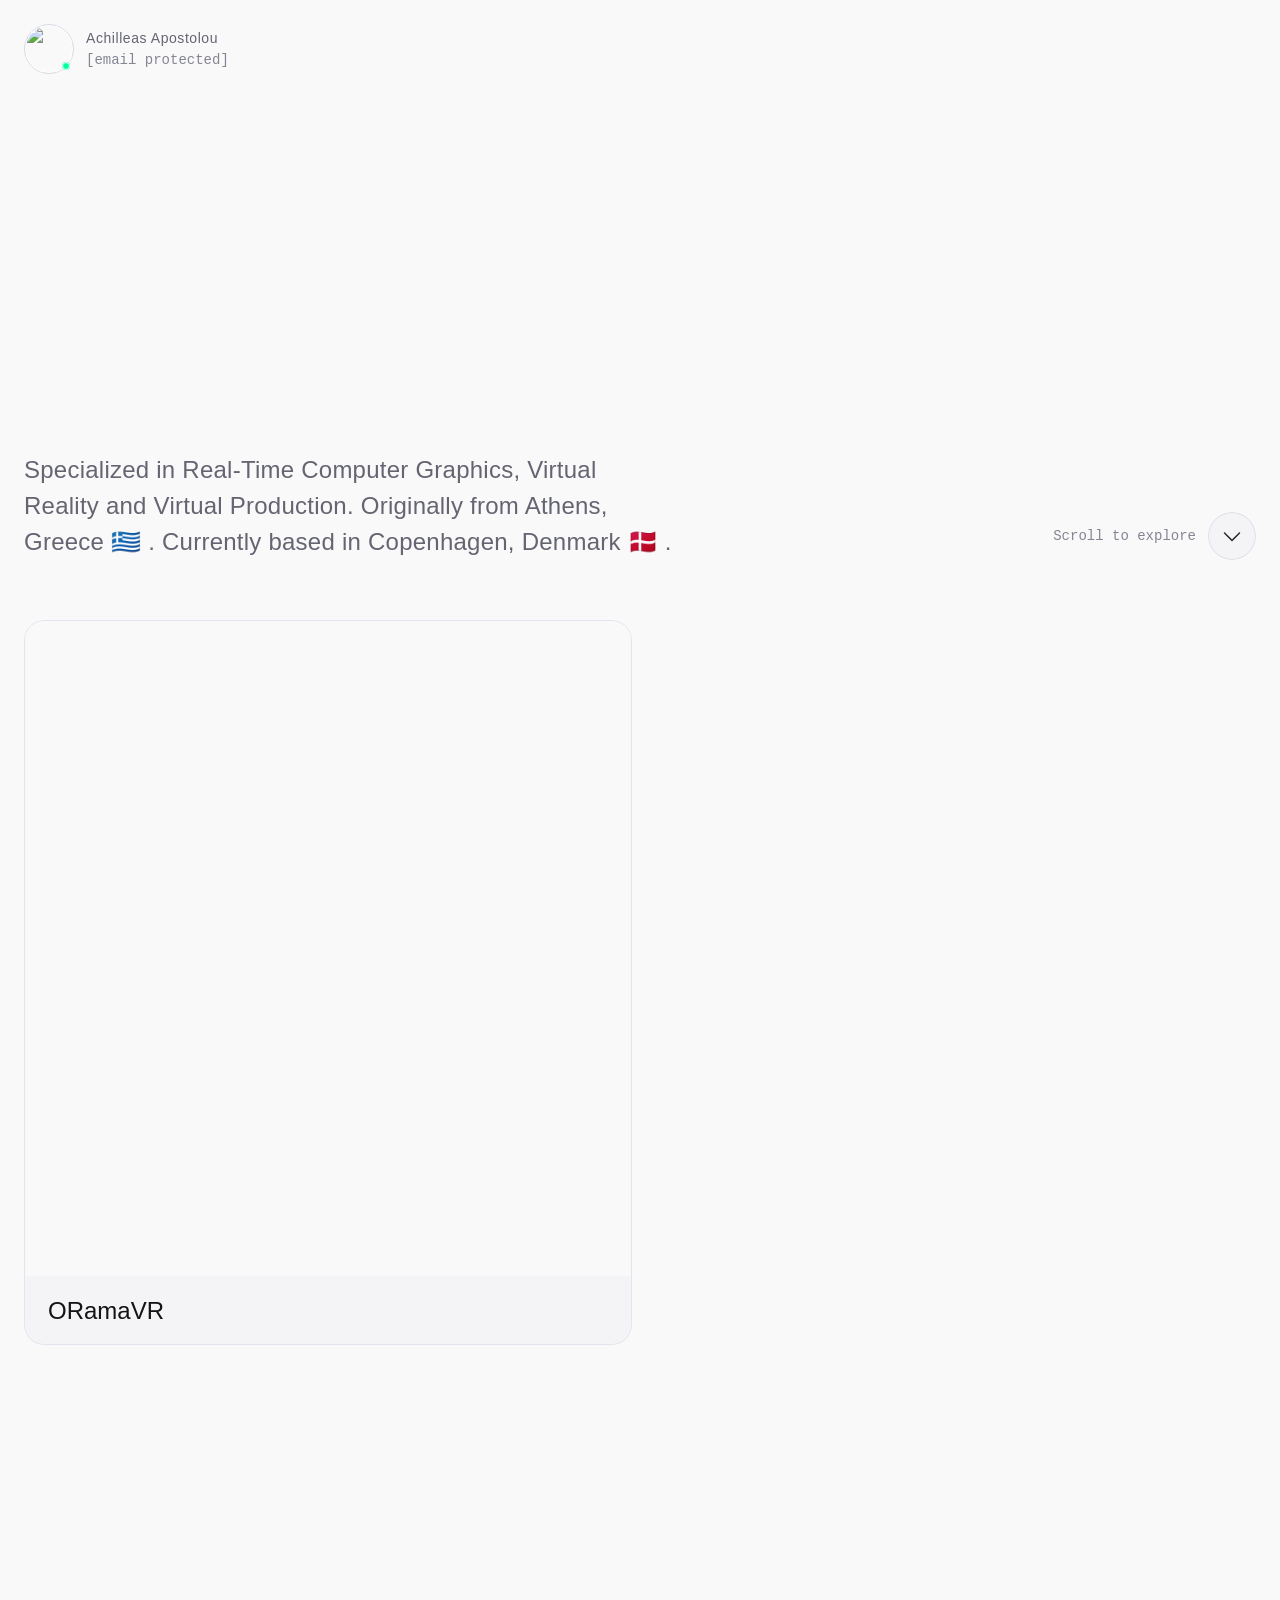
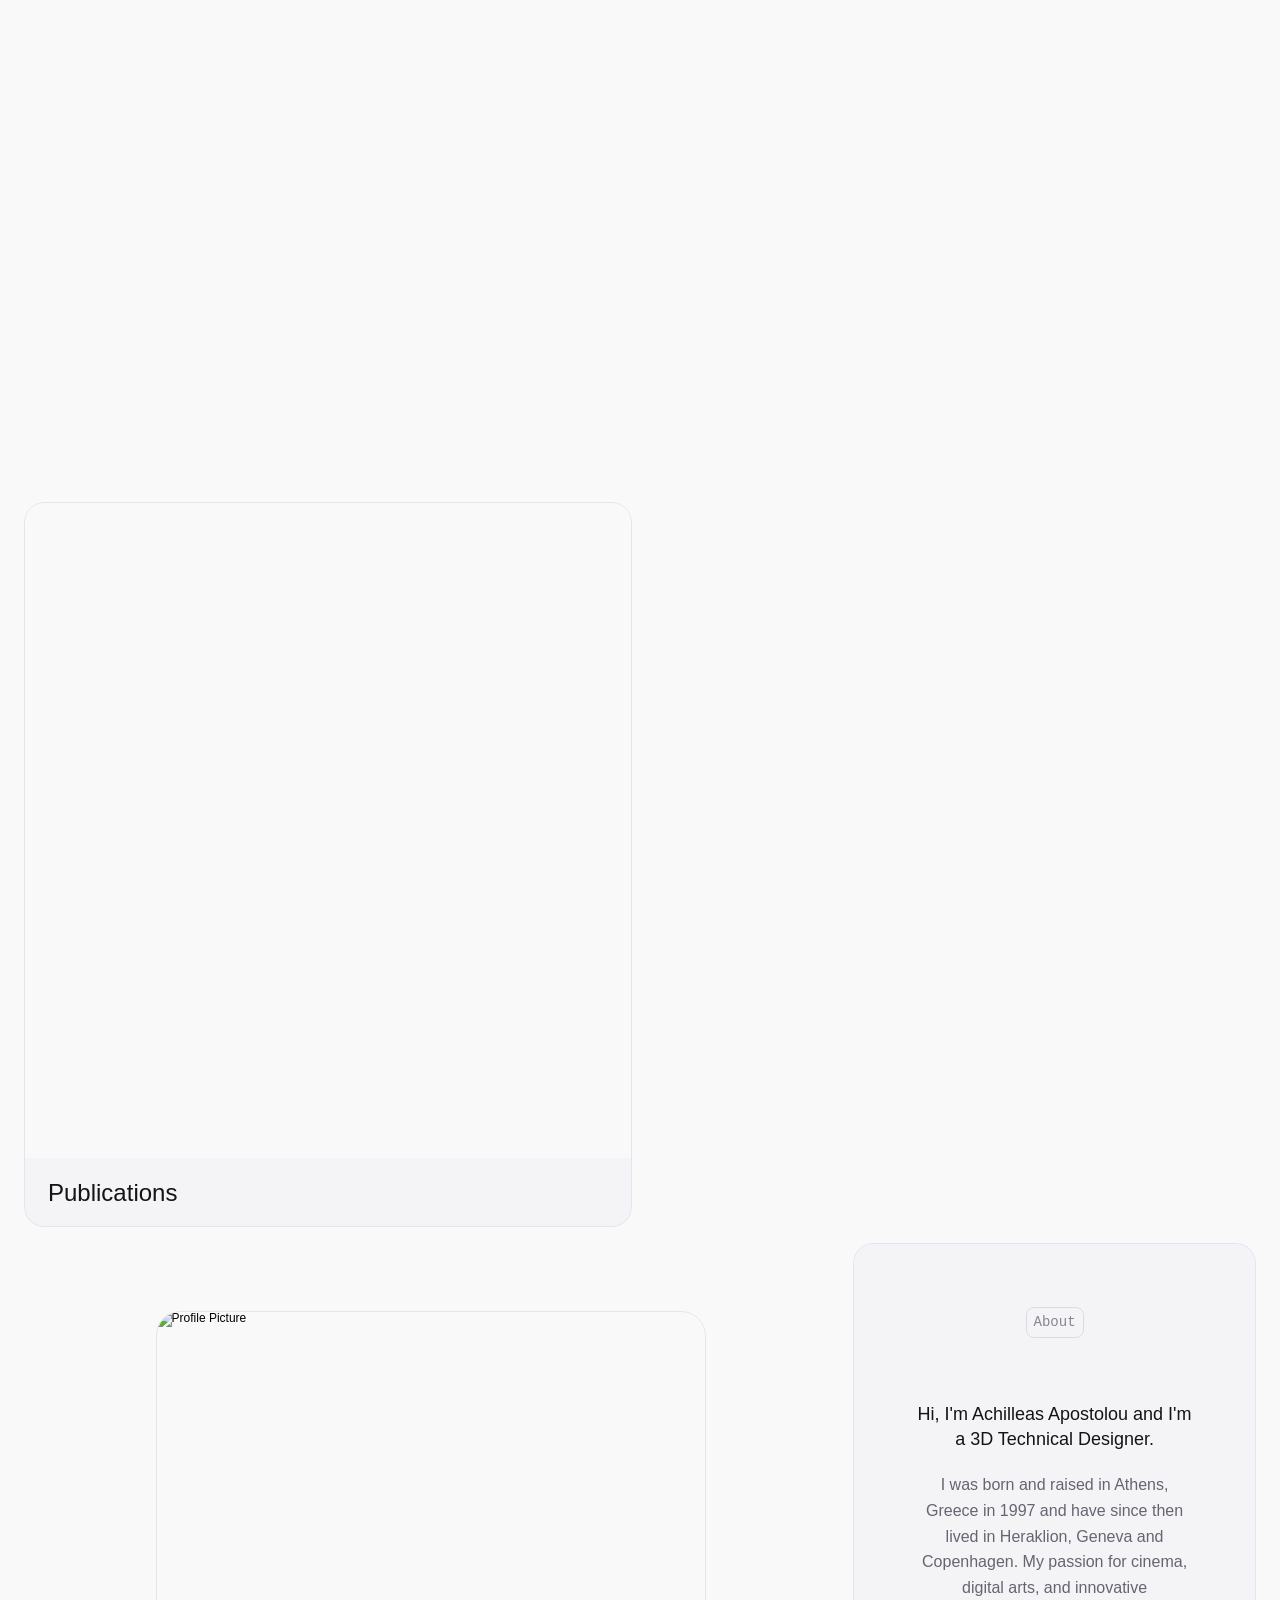
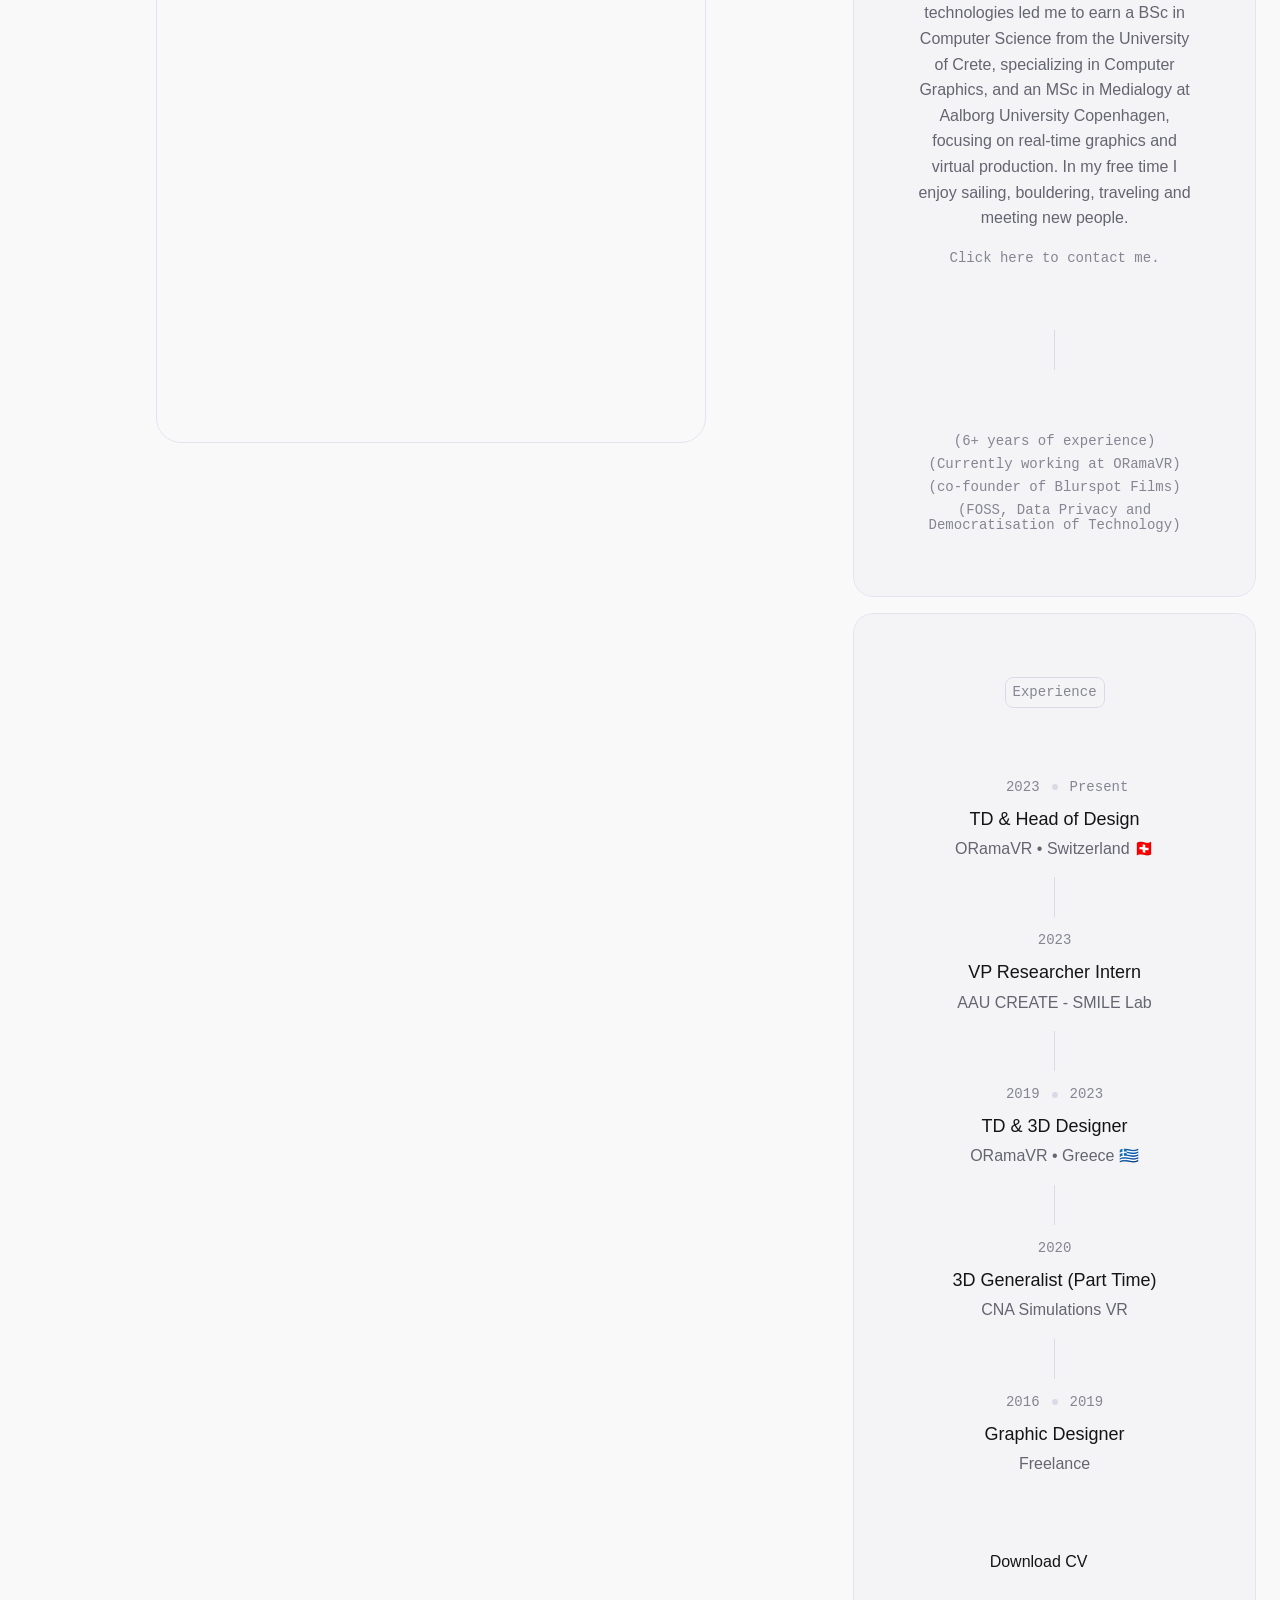
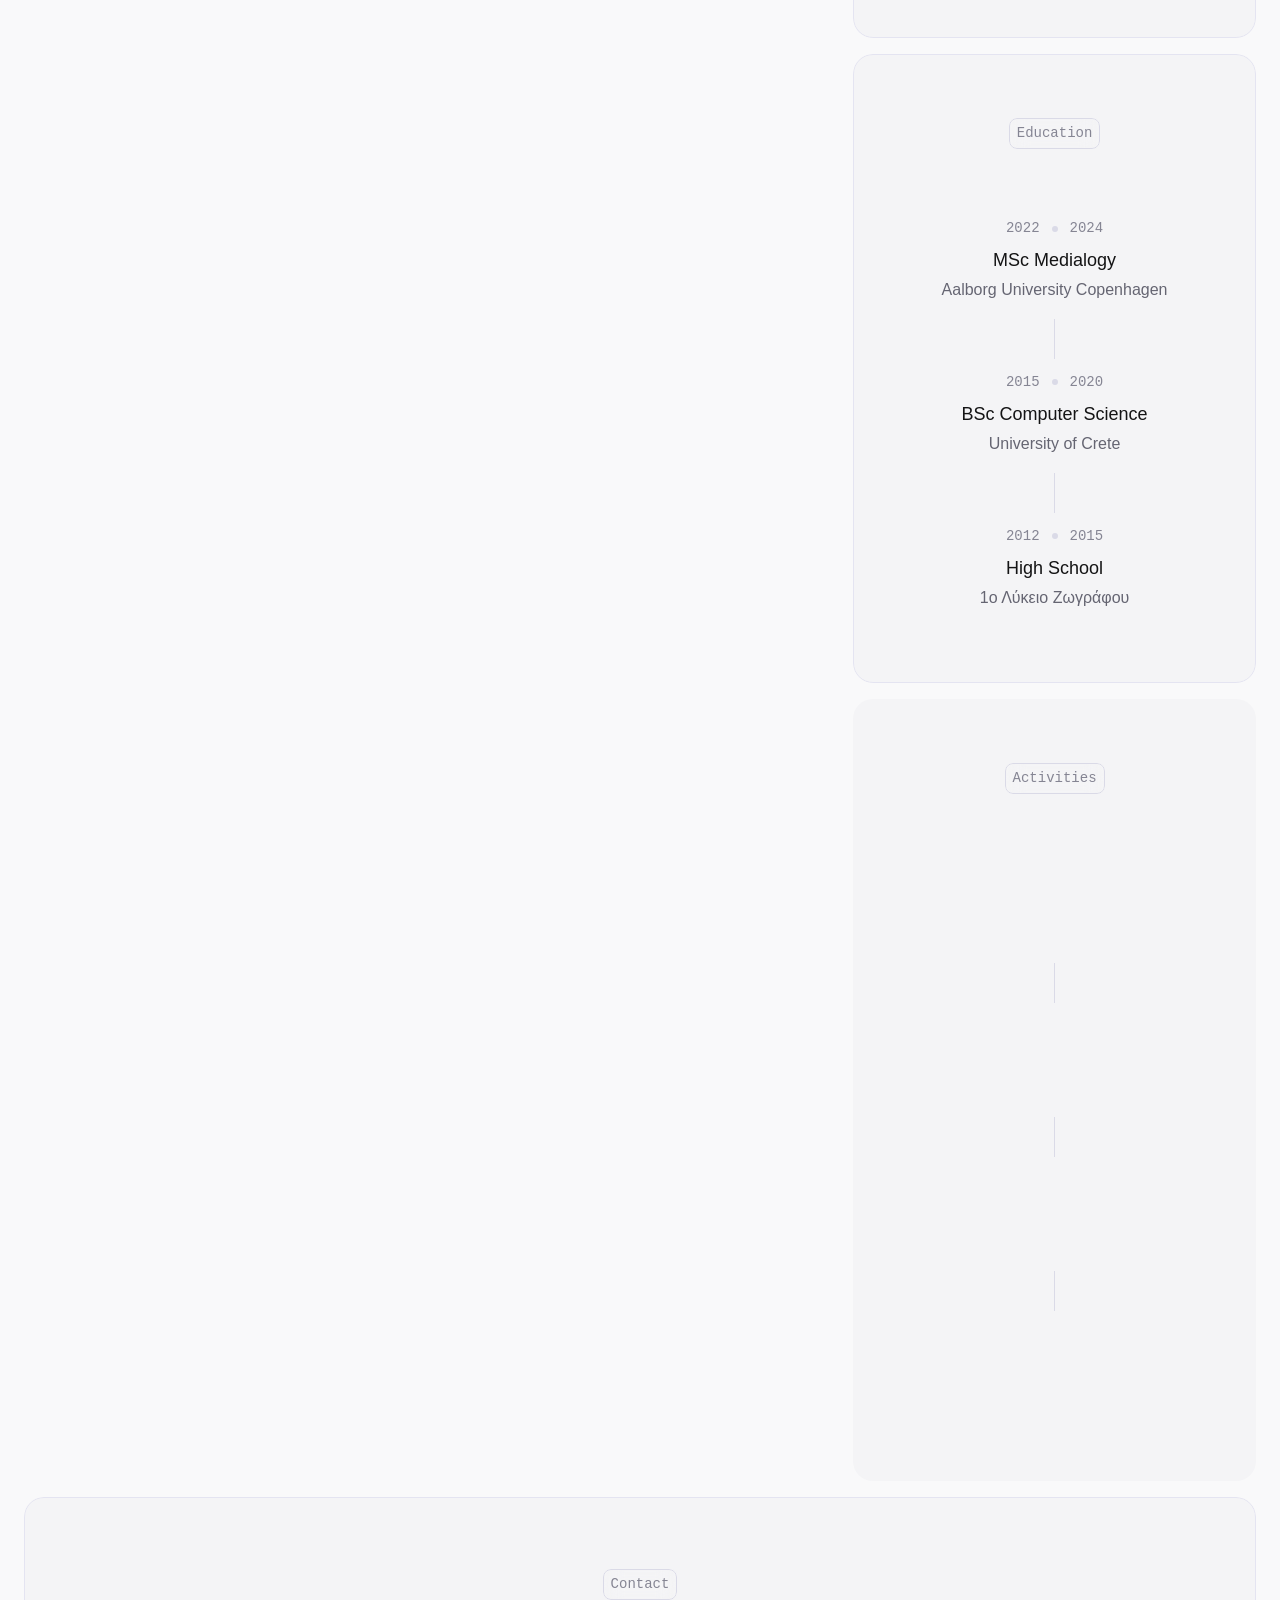
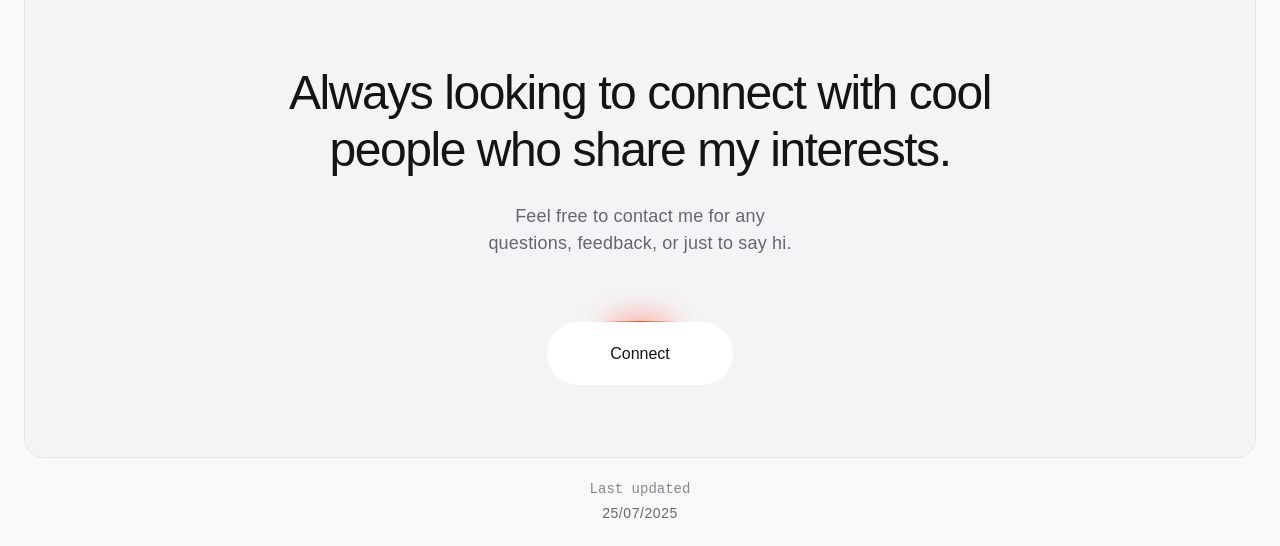
==== commit 8d67ed7b: "Fixed scaling issue in publications page ++ changed publications page to academia to avoid names mis" ====
--- a/index.html
+++ b/index.html
@@ -10,10 +10,10 @@
     
     
     <meta name="viewport" content="width=device-width">
-    <meta name="generator" content="Framer de97eeb">
+    <meta name="generator" content="Framer e0edd7a">
     <title>Achilleas Apostolou</title>
     <meta name="description" content="A personal website/portfolio.">
-    <meta name="framer-search-index" content="https://framerusercontent.com/sites/5P43ldweyDm2t8JL3K39tH/searchIndex-efJVOMzIyiVq.json">
+    <meta name="framer-search-index" content="https://framerusercontent.com/sites/5P43ldweyDm2t8JL3K39tH/searchIndex-VAL13LxDFhP6.json">
     <link href="https://framerusercontent.com/images/PqKu6TEj8AMrt93FaSA2mrbqA.png" rel="icon" media="(prefers-color-scheme: light)">
     <link href="https://framerusercontent.com/images/PqKu6TEj8AMrt93FaSA2mrbqA.png" rel="icon" media="(prefers-color-scheme: dark)">
     <link rel="apple-touch-icon" href="https://framerusercontent.com/images/PqKu6TEj8AMrt93FaSA2mrbqA.png">
@@ -29,17 +29,17 @@
     <meta name="twitter:image" content="https://framerusercontent.com/assets/GZ6hzvjJbclq4kBWlwQ3OAflig.jpg">
     
     <link href="https://fonts.gstatic.com" rel="preconnect" crossorigin>
-    <meta name="robots" content="max-image-preview:large"><style data-framer-breakpoint-css>@media(min-width: 1200px){.hidden-72rtr7{display:none!important}}@media(min-width: 810px) and (max-width: 1199px){.hidden-hvscza{display:none!important}}@media(max-width: 809px){.hidden-107xgi5{display:none!important}}</style><style data-framer-css-ssr-minified data-framer-components="framer-lib-cursors-host framer-Jg7xx PropertyOverrides framer-Ek1b6 framer-rQodb framer-CQdcU framer-rbD0E framer-XPHZq framer-8vVMA framer-rDQL6 framer-SCme2 framer-hXpFT">html,body,#main{margin:0;padding:0;box-sizing:border-box}:root{-webkit-font-smoothing:antialiased;-moz-osx-font-smoothing:grayscale}*{box-sizing:border-box;-webkit-font-smoothing:inherit}h1,h2,h3,h4,h5,h6,p,figure{margin:0}body,input,textarea,select,button{font-size:12px;font-family:sans-serif}body{--token-520d2e3b-0e8d-44c4-9def-6dead0a14a09: rgb(249, 249, 250);--token-efe52457-0798-421a-a43d-7626270e2f62: rgb(244, 244, 246);--token-b0e8a66a-44db-44c4-a7ba-ed8a67dcacad: rgb(228, 228, 241);--token-6c6119a4-5ee9-4e38-94a2-c60081d8bafe: rgb(218, 218, 231);--token-a6b9dd68-a1cb-491e-bd6a-fb24b574eb34: rgb(133, 133, 147);--token-b819ff3b-80ad-45f2-8389-6a403046bb14: rgb(101, 101, 114);--token-43464fc0-8f12-4214-bfdd-fa0c6aa29267: rgb(20, 20, 21);--token-45107cbf-1666-475f-941a-26c22da4b0fc: rgb(255, 77, 46);--token-7e156255-5c0c-4b42-a4ab-120e5721204f: rgb(0, 255, 157);--token-34fe4746-c059-4e99-8ada-4200f1c475f4: rgb(255, 255, 255);--token-88d93bd7-87e6-483e-b49c-8ff4bb95be10: rgba(0, 0, 0, 0)}@media (prefers-color-scheme: dark){body{--token-520d2e3b-0e8d-44c4-9def-6dead0a14a09: rgb(10, 10, 11);--token-efe52457-0798-421a-a43d-7626270e2f62: rgb(20, 20, 21);--token-b0e8a66a-44db-44c4-a7ba-ed8a67dcacad: rgb(33, 33, 38);--token-6c6119a4-5ee9-4e38-94a2-c60081d8bafe: rgb(46, 46, 56);--token-a6b9dd68-a1cb-491e-bd6a-fb24b574eb34: rgb(108, 108, 122);--token-b819ff3b-80ad-45f2-8389-6a403046bb14: rgb(141, 141, 154);--token-43464fc0-8f12-4214-bfdd-fa0c6aa29267: rgb(245, 245, 240);--token-34fe4746-c059-4e99-8ada-4200f1c475f4: rgb(0, 0, 0)}}#__framer-badge-container{position:fixed;bottom:0;padding:20px;width:100%;display:flex;justify-content:right;pointer-events:none;z-index:314159}.__framer-badge{pointer-events:auto}@font-face{font-family:Inter Tight;font-style:italic;font-weight:500;font-display:swap;src:url(https://fonts.gstatic.com/s/intertight/v8/NGSyv5HMAFg6IuGlBNMjxLsCwadkRFe9.woff2) format("woff2");unicode-range:U+0460-052F,U+1C80-1C8A,U+20B4,U+2DE0-2DFF,U+A640-A69F,U+FE2E-FE2F}@font-face{font-family:Inter Tight;font-style:italic;font-weight:500;font-display:swap;src:url(https://fonts.gstatic.com/s/intertight/v8/NGSyv5HMAFg6IuGlBNMjxLsCwa5kRFe9.woff2) format("woff2");unicode-range:U+0301,U+0400-045F,U+0490-0491,U+04B0-04B1,U+2116}@font-face{font-family:Inter Tight;font-style:italic;font-weight:500;font-display:swap;src:url(https://fonts.gstatic.com/s/intertight/v8/NGSyv5HMAFg6IuGlBNMjxLsCwaZkRFe9.woff2) format("woff2");unicode-range:U+1F00-1FFF}@font-face{font-family:Inter Tight;font-style:italic;font-weight:500;font-display:swap;src:url(https://fonts.gstatic.com/s/intertight/v8/NGSyv5HMAFg6IuGlBNMjxLsCwalkRFe9.woff2) format("woff2");unicode-range:U+0370-0377,U+037A-037F,U+0384-038A,U+038C,U+038E-03A1,U+03A3-03FF}@font-face{font-family:Inter Tight;font-style:italic;font-weight:500;font-display:swap;src:url(https://fonts.gstatic.com/s/intertight/v8/NGSyv5HMAFg6IuGlBNMjxLsCwaVkRFe9.woff2) format("woff2");unicode-range:U+0102-0103,U+0110-0111,U+0128-0129,U+0168-0169,U+01A0-01A1,U+01AF-01B0,U+0300-0301,U+0303-0304,U+0308-0309,U+0323,U+0329,U+1EA0-1EF9,U+20AB}@font-face{font-family:Inter Tight;font-style:italic;font-weight:500;font-display:swap;src:url(https://fonts.gstatic.com/s/intertight/v8/NGSyv5HMAFg6IuGlBNMjxLsCwaRkRFe9.woff2) format("woff2");unicode-range:U+0100-02BA,U+02BD-02C5,U+02C7-02CC,U+02CE-02D7,U+02DD-02FF,U+0304,U+0308,U+0329,U+1D00-1DBF,U+1E00-1E9F,U+1EF2-1EFF,U+2020,U+20A0-20AB,U+20AD-20C0,U+2113,U+2C60-2C7F,U+A720-A7FF}@font-face{font-family:Inter Tight;font-style:italic;font-weight:500;font-display:swap;src:url(https://fonts.gstatic.com/s/intertight/v8/NGSyv5HMAFg6IuGlBNMjxLsCwapkRA.woff2) format("woff2");unicode-range:U+0000-00FF,U+0131,U+0152-0153,U+02BB-02BC,U+02C6,U+02DA,U+02DC,U+0304,U+0308,U+0329,U+2000-206F,U+20AC,U+2122,U+2191,U+2193,U+2212,U+2215,U+FEFF,U+FFFD}@font-face{font-family:Inter Tight;font-style:italic;font-weight:700;font-display:swap;src:url(https://fonts.gstatic.com/s/intertight/v8/NGSyv5HMAFg6IuGlBNMjxLsCwadkRFe9.woff2) format("woff2");unicode-range:U+0460-052F,U+1C80-1C8A,U+20B4,U+2DE0-2DFF,U+A640-A69F,U+FE2E-FE2F}@font-face{font-family:Inter Tight;font-style:italic;font-weight:700;font-display:swap;src:url(https://fonts.gstatic.com/s/intertight/v8/NGSyv5HMAFg6IuGlBNMjxLsCwa5kRFe9.woff2) format("woff2");unicode-range:U+0301,U+0400-045F,U+0490-0491,U+04B0-04B1,U+2116}@font-face{font-family:Inter Tight;font-style:italic;font-weight:700;font-display:swap;src:url(https://fonts.gstatic.com/s/intertight/v8/NGSyv5HMAFg6IuGlBNMjxLsCwaZkRFe9.woff2) format("woff2");unicode-range:U+1F00-1FFF}@font-face{font-family:Inter Tight;font-style:italic;font-weight:700;font-display:swap;src:url(https://fonts.gstatic.com/s/intertight/v8/NGSyv5HMAFg6IuGlBNMjxLsCwalkRFe9.woff2) format("woff2");unicode-range:U+0370-0377,U+037A-037F,U+0384-038A,U+038C,U+038E-03A1,U+03A3-03FF}@font-face{font-family:Inter Tight;font-style:italic;font-weight:700;font-display:swap;src:url(https://fonts.gstatic.com/s/intertight/v8/NGSyv5HMAFg6IuGlBNMjxLsCwaVkRFe9.woff2) format("woff2");unicode-range:U+0102-0103,U+0110-0111,U+0128-0129,U+0168-0169,U+01A0-01A1,U+01AF-01B0,U+0300-0301,U+0303-0304,U+0308-0309,U+0323,U+0329,U+1EA0-1EF9,U+20AB}@font-face{font-family:Inter Tight;font-style:italic;font-weight:700;font-display:swap;src:url(https://fonts.gstatic.com/s/intertight/v8/NGSyv5HMAFg6IuGlBNMjxLsCwaRkRFe9.woff2) format("woff2");unicode-range:U+0100-02BA,U+02BD-02C5,U+02C7-02CC,U+02CE-02D7,U+02DD-02FF,U+0304,U+0308,U+0329,U+1D00-1DBF,U+1E00-1E9F,U+1EF2-1EFF,U+2020,U+20A0-20AB,U+20AD-20C0,U+2113,U+2C60-2C7F,U+A720-A7FF}@font-face{font-family:Inter Tight;font-style:italic;font-weight:700;font-display:swap;src:url(https://fonts.gstatic.com/s/intertight/v8/NGSyv5HMAFg6IuGlBNMjxLsCwapkRA.woff2) format("woff2");unicode-range:U+0000-00FF,U+0131,U+0152-0153,U+02BB-02BC,U+02C6,U+02DA,U+02DC,U+0304,U+0308,U+0329,U+2000-206F,U+20AC,U+2122,U+2191,U+2193,U+2212,U+2215,U+FEFF,U+FFFD}@font-face{font-family:Inter Tight;font-style:normal;font-weight:500;font-display:swap;src:url(https://fonts.gstatic.com/s/intertight/v8/NGSwv5HMAFg6IuGlBNMjxLsK8ah8QA.woff2) format("woff2");unicode-range:U+0460-052F,U+1C80-1C8A,U+20B4,U+2DE0-2DFF,U+A640-A69F,U+FE2E-FE2F}@font-face{font-family:Inter Tight;font-style:normal;font-weight:500;font-display:swap;src:url(https://fonts.gstatic.com/s/intertight/v8/NGSwv5HMAFg6IuGlBNMjxLsD8ah8QA.woff2) format("woff2");unicode-range:U+0301,U+0400-045F,U+0490-0491,U+04B0-04B1,U+2116}@font-face{font-family:Inter Tight;font-style:normal;font-weight:500;font-display:swap;src:url(https://fonts.gstatic.com/s/intertight/v8/NGSwv5HMAFg6IuGlBNMjxLsL8ah8QA.woff2) format("woff2");unicode-range:U+1F00-1FFF}@font-face{font-family:Inter Tight;font-style:normal;font-weight:500;font-display:swap;src:url(https://fonts.gstatic.com/s/intertight/v8/NGSwv5HMAFg6IuGlBNMjxLsE8ah8QA.woff2) format("woff2");unicode-range:U+0370-0377,U+037A-037F,U+0384-038A,U+038C,U+038E-03A1,U+03A3-03FF}@font-face{font-family:Inter Tight;font-style:normal;font-weight:500;font-display:swap;src:url(https://fonts.gstatic.com/s/intertight/v8/NGSwv5HMAFg6IuGlBNMjxLsI8ah8QA.woff2) format("woff2");unicode-range:U+0102-0103,U+0110-0111,U+0128-0129,U+0168-0169,U+01A0-01A1,U+01AF-01B0,U+0300-0301,U+0303-0304,U+0308-0309,U+0323,U+0329,U+1EA0-1EF9,U+20AB}@font-face{font-family:Inter Tight;font-style:normal;font-weight:500;font-display:swap;src:url(https://fonts.gstatic.com/s/intertight/v8/NGSwv5HMAFg6IuGlBNMjxLsJ8ah8QA.woff2) format("woff2");unicode-range:U+0100-02BA,U+02BD-02C5,U+02C7-02CC,U+02CE-02D7,U+02DD-02FF,U+0304,U+0308,U+0329,U+1D00-1DBF,U+1E00-1E9F,U+1EF2-1EFF,U+2020,U+20A0-20AB,U+20AD-20C0,U+2113,U+2C60-2C7F,U+A720-A7FF}@font-face{font-family:Inter Tight;font-style:normal;font-weight:500;font-display:swap;src:url(https://fonts.gstatic.com/s/intertight/v8/NGSwv5HMAFg6IuGlBNMjxLsH8ag.woff2) format("woff2");unicode-range:U+0000-00FF,U+0131,U+0152-0153,U+02BB-02BC,U+02C6,U+02DA,U+02DC,U+0304,U+0308,U+0329,U+2000-206F,U+20AC,U+2122,U+2191,U+2193,U+2212,U+2215,U+FEFF,U+FFFD}@font-face{font-family:Inter Tight;font-style:normal;font-weight:700;font-display:swap;src:url(https://fonts.gstatic.com/s/intertight/v8/NGSwv5HMAFg6IuGlBNMjxLsK8ah8QA.woff2) format("woff2");unicode-range:U+0460-052F,U+1C80-1C8A,U+20B4,U+2DE0-2DFF,U+A640-A69F,U+FE2E-FE2F}@font-face{font-family:Inter Tight;font-style:normal;font-weight:700;font-display:swap;src:url(https://fonts.gstatic.com/s/intertight/v8/NGSwv5HMAFg6IuGlBNMjxLsD8ah8QA.woff2) format("woff2");unicode-range:U+0301,U+0400-045F,U+0490-0491,U+04B0-04B1,U+2116}@font-face{font-family:Inter Tight;font-style:normal;font-weight:700;font-display:swap;src:url(https://fonts.gstatic.com/s/intertight/v8/NGSwv5HMAFg6IuGlBNMjxLsL8ah8QA.woff2) format("woff2");unicode-range:U+1F00-1FFF}@font-face{font-family:Inter Tight;font-style:normal;font-weight:700;font-display:swap;src:url(https://fonts.gstatic.com/s/intertight/v8/NGSwv5HMAFg6IuGlBNMjxLsE8ah8QA.woff2) format("woff2");unicode-range:U+0370-0377,U+037A-037F,U+0384-038A,U+038C,U+038E-03A1,U+03A3-03FF}@font-face{font-family:Inter Tight;font-style:normal;font-weight:700;font-display:swap;src:url(https://fonts.gstatic.com/s/intertight/v8/NGSwv5HMAFg6IuGlBNMjxLsI8ah8QA.woff2) format("woff2");unicode-range:U+0102-0103,U+0110-0111,U+0128-0129,U+0168-0169,U+01A0-01A1,U+01AF-01B0,U+0300-0301,U+0303-0304,U+0308-0309,U+0323,U+0329,U+1EA0-1EF9,U+20AB}@font-face{font-family:Inter Tight;font-style:normal;font-weight:700;font-display:swap;src:url(https://fonts.gstatic.com/s/intertight/v8/NGSwv5HMAFg6IuGlBNMjxLsJ8ah8QA.woff2) format("woff2");unicode-range:U+0100-02BA,U+02BD-02C5,U+02C7-02CC,U+02CE-02D7,U+02DD-02FF,U+0304,U+0308,U+0329,U+1D00-1DBF,U+1E00-1E9F,U+1EF2-1EFF,U+2020,U+20A0-20AB,U+20AD-20C0,U+2113,U+2C60-2C7F,U+A720-A7FF}@font-face{font-family:Inter Tight;font-style:normal;font-weight:700;font-display:swap;src:url(https://fonts.gstatic.com/s/intertight/v8/NGSwv5HMAFg6IuGlBNMjxLsH8ag.woff2) format("woff2");unicode-range:U+0000-00FF,U+0131,U+0152-0153,U+02BB-02BC,U+02C6,U+02DA,U+02DC,U+0304,U+0308,U+0329,U+2000-206F,U+20AC,U+2122,U+2191,U+2193,U+2212,U+2215,U+FEFF,U+FFFD}@font-face{font-family:DM Mono;font-style:normal;font-weight:400;font-display:block;src:url(https://fonts.gstatic.com/s/dmmono/v15/aFTU7PB1QTsUX8KYthSQBLyM.woff2) format("woff2");unicode-range:U+0100-02BA,U+02BD-02C5,U+02C7-02CC,U+02CE-02D7,U+02DD-02FF,U+0304,U+0308,U+0329,U+1D00-1DBF,U+1E00-1E9F,U+1EF2-1EFF,U+2020,U+20A0-20AB,U+20AD-20C0,U+2113,U+2C60-2C7F,U+A720-A7FF}@font-face{font-family:DM Mono;font-style:normal;font-weight:400;font-display:block;src:url(https://fonts.gstatic.com/s/dmmono/v15/aFTU7PB1QTsUX8KYthqQBA.woff2) format("woff2");unicode-range:U+0000-00FF,U+0131,U+0152-0153,U+02BB-02BC,U+02C6,U+02DA,U+02DC,U+0304,U+0308,U+0329,U+2000-206F,U+20AC,U+2122,U+2191,U+2193,U+2212,U+2215,U+FEFF,U+FFFD}@font-face{font-family:Inter;src:url(https://framerusercontent.com/assets/5vvr9Vy74if2I6bQbJvbw7SY1pQ.woff2);font-display:swap;font-style:normal;font-weight:400;unicode-range:U+0460-052F,U+1C80-1C88,U+20B4,U+2DE0-2DFF,U+A640-A69F,U+FE2E-FE2F}@font-face{font-family:Inter;src:url(https://framerusercontent.com/assets/EOr0mi4hNtlgWNn9if640EZzXCo.woff2);font-display:swap;font-style:normal;font-weight:400;unicode-range:U+0301,U+0400-045F,U+0490-0491,U+04B0-04B1,U+2116}@font-face{font-family:Inter;src:url(https://framerusercontent.com/assets/Y9k9QrlZAqio88Klkmbd8VoMQc.woff2);font-display:swap;font-style:normal;font-weight:400;unicode-range:U+1F00-1FFF}@font-face{font-family:Inter;src:url(https://framerusercontent.com/assets/OYrD2tBIBPvoJXiIHnLoOXnY9M.woff2);font-display:swap;font-style:normal;font-weight:400;unicode-range:U+0370-03FF}@font-face{font-family:Inter;src:url(https://framerusercontent.com/assets/JeYwfuaPfZHQhEG8U5gtPDZ7WQ.woff2);font-display:swap;font-style:normal;font-weight:400;unicode-range:U+0100-024F,U+0259,U+1E00-1EFF,U+2020,U+20A0-20AB,U+20AD-20CF,U+2113,U+2C60-2C7F,U+A720-A7FF}@font-face{font-family:Inter;src:url(https://framerusercontent.com/assets/vQyevYAyHtARFwPqUzQGpnDs.woff2);font-display:swap;font-style:normal;font-weight:400;unicode-range:U+0000-00FF,U+0131,U+0152-0153,U+02BB-02BC,U+02C6,U+02DA,U+02DC,U+2000-206F,U+2074,U+20AC,U+2122,U+2191,U+2193,U+2212,U+2215,U+FEFF,U+FFFD}@font-face{font-family:Inter;src:url(https://framerusercontent.com/assets/b6Y37FthZeALduNqHicBT6FutY.woff2);font-display:swap;font-style:normal;font-weight:400;unicode-range:U+0102-0103,U+0110-0111,U+0128-0129,U+0168-0169,U+01A0-01A1,U+01AF-01B0,U+1EA0-1EF9,U+20AB}@font-face{font-family:Inter Display;src:url(https://framerusercontent.com/assets/2uIBiALfCHVpWbHqRMZutfT7giU.woff2);font-display:swap;font-style:normal;font-weight:400;unicode-range:U+0460-052F,U+1C80-1C88,U+20B4,U+2DE0-2DFF,U+A640-A69F,U+FE2E-FE2F}@font-face{font-family:Inter Display;src:url(https://framerusercontent.com/assets/Zwfz6xbVe5pmcWRJRgBDHnMkOkI.woff2);font-display:swap;font-style:normal;font-weight:400;unicode-range:U+0301,U+0400-045F,U+0490-0491,U+04B0-04B1,U+2116}@font-face{font-family:Inter Display;src:url(https://framerusercontent.com/assets/U9LaDDmbRhzX3sB8g8glTy5feTE.woff2);font-display:swap;font-style:normal;font-weight:400;unicode-range:U+1F00-1FFF}@font-face{font-family:Inter Display;src:url(https://framerusercontent.com/assets/tVew2LzXJ1t7QfxP1gdTIdj2o0g.woff2);font-display:swap;font-style:normal;font-weight:400;unicode-range:U+0370-03FF}@font-face{font-family:Inter Display;src:url(https://framerusercontent.com/assets/DF7bjCRmStYPqSb945lAlMfCCVQ.woff2);font-display:swap;font-style:normal;font-weight:400;unicode-range:U+0100-024F,U+0259,U+1E00-1EFF,U+2020,U+20A0-20AB,U+20AD-20CF,U+2113,U+2C60-2C7F,U+A720-A7FF}@font-face{font-family:Inter Display;src:url(https://framerusercontent.com/assets/nCpxWS6DaPlPe0lHzStXAPCo3lw.woff2);font-display:swap;font-style:normal;font-weight:400;unicode-range:U+0000-00FF,U+0131,U+0152-0153,U+02BB-02BC,U+02C6,U+02DA,U+02DC,U+2000-206F,U+2074,U+20AC,U+2122,U+2191,U+2193,U+2212,U+2215,U+FEFF,U+FFFD}@font-face{font-family:Inter Display;src:url(https://framerusercontent.com/assets/vebZUMjGyKkYsfcY73iwWTzLNag.woff2);font-display:swap;font-style:normal;font-weight:400;unicode-range:U+0102-0103,U+0110-0111,U+0128-0129,U+0168-0169,U+01A0-01A1,U+01AF-01B0,U+1EA0-1EF9,U+20AB}@font-face{font-family:Inter Display;src:url(https://framerusercontent.com/assets/I11LrmuBDQZweplJ62KkVsklU5Y.woff2);font-display:swap;font-style:normal;font-weight:700;unicode-range:U+0460-052F,U+1C80-1C88,U+20B4,U+2DE0-2DFF,U+A640-A69F,U+FE2E-FE2F}@font-face{font-family:Inter Display;src:url(https://framerusercontent.com/assets/UjFZPDy3qGuDktQM4q9CxhKfIa8.woff2);font-display:swap;font-style:normal;font-weight:700;unicode-range:U+0301,U+0400-045F,U+0490-0491,U+04B0-04B1,U+2116}@font-face{font-family:Inter Display;src:url(https://framerusercontent.com/assets/8exwVHJy2DhJ4N5prYlVMrEKmQ.woff2);font-display:swap;font-style:normal;font-weight:700;unicode-range:U+1F00-1FFF}@font-face{font-family:Inter Display;src:url(https://framerusercontent.com/assets/UTeedEK21hO5jDxEUldzdScUqpg.woff2);font-display:swap;font-style:normal;font-weight:700;unicode-range:U+0370-03FF}@font-face{font-family:Inter Display;src:url(https://framerusercontent.com/assets/Ig8B8nzy11hzIWEIYnkg91sofjo.woff2);font-display:swap;font-style:normal;font-weight:700;unicode-range:U+0100-024F,U+0259,U+1E00-1EFF,U+2020,U+20A0-20AB,U+20AD-20CF,U+2113,U+2C60-2C7F,U+A720-A7FF}@font-face{font-family:Inter Display;src:url(https://framerusercontent.com/assets/n9CXKI3tsmCPeC6MCT9NziShSuQ.woff2);font-display:swap;font-style:normal;font-weight:700;unicode-range:U+0000-00FF,U+0131,U+0152-0153,U+02BB-02BC,U+02C6,U+02DA,U+02DC,U+2000-206F,U+2074,U+20AC,U+2122,U+2191,U+2193,U+2212,U+2215,U+FEFF,U+FFFD}@font-face{font-family:Inter Display;src:url(https://framerusercontent.com/assets/qctQFoJqJ9aIbRSIp0AhCQpFxn8.woff2);font-display:swap;font-style:normal;font-weight:700;unicode-range:U+0102-0103,U+0110-0111,U+0128-0129,U+0168-0169,U+01A0-01A1,U+01AF-01B0,U+1EA0-1EF9,U+20AB}@font-face{font-family:Inter Display;src:url(https://framerusercontent.com/assets/fXvVh2JeZlehNcEhKHpHH0frSl0.woff2);font-display:swap;font-style:italic;font-weight:700;unicode-range:U+0460-052F,U+1C80-1C88,U+20B4,U+2DE0-2DFF,U+A640-A69F,U+FE2E-FE2F}@font-face{font-family:Inter Display;src:url(https://framerusercontent.com/assets/7pScaNeb6M7n2HF2jKemDqzCIr4.woff2);font-display:swap;font-style:italic;font-weight:700;unicode-range:U+0301,U+0400-045F,U+0490-0491,U+04B0-04B1,U+2116}@font-face{font-family:Inter Display;src:url(https://framerusercontent.com/assets/qS4UjQYyATcVV9rODk0Zx9KhkY8.woff2);font-display:swap;font-style:italic;font-weight:700;unicode-range:U+1F00-1FFF}@font-face{font-family:Inter Display;src:url(https://framerusercontent.com/assets/VfD2n20yM7v0hrUEBHEyafsmMBY.woff2);font-display:swap;font-style:italic;font-weight:700;unicode-range:U+0370-03FF}@font-face{font-family:Inter Display;src:url(https://framerusercontent.com/assets/4oIO9fB59bn3cKFWz7piCj28z9s.woff2);font-display:swap;font-style:italic;font-weight:700;unicode-range:U+0100-024F,U+0259,U+1E00-1EFF,U+2020,U+20A0-20AB,U+20AD-20CF,U+2113,U+2C60-2C7F,U+A720-A7FF}@font-face{font-family:Inter Display;src:url(https://framerusercontent.com/assets/TBccIZR9kIpkRce5i9ATfPp7a4.woff2);font-display:swap;font-style:italic;font-weight:700;unicode-range:U+0000-00FF,U+0131,U+0152-0153,U+02BB-02BC,U+02C6,U+02DA,U+02DC,U+2000-206F,U+2074,U+20AC,U+2122,U+2191,U+2193,U+2212,U+2215,U+FEFF,U+FFFD}@font-face{font-family:Inter Display;src:url(https://framerusercontent.com/assets/F5Lmfd3fCAu7TwiYbI4DLWw4ks.woff2);font-display:swap;font-style:italic;font-weight:700;unicode-range:U+0102-0103,U+0110-0111,U+0128-0129,U+0168-0169,U+01A0-01A1,U+01AF-01B0,U+1EA0-1EF9,U+20AB}@font-face{font-family:Inter Display;src:url(https://framerusercontent.com/assets/THWAFHoAcmqLMy81E8hCSdziVKA.woff2);font-display:swap;font-style:italic;font-weight:400;unicode-range:U+0460-052F,U+1C80-1C88,U+20B4,U+2DE0-2DFF,U+A640-A69F,U+FE2E-FE2F}@font-face{font-family:Inter Display;src:url(https://framerusercontent.com/assets/sQxGYWDlRkDr0eOKqiNRl6g5rs.woff2);font-display:swap;font-style:italic;font-weight:400;unicode-range:U+0301,U+0400-045F,U+0490-0491,U+04B0-04B1,U+2116}@font-face{font-family:Inter Display;src:url(https://framerusercontent.com/assets/NNTAT1XAm8ZRkr824inYPkjNeL4.woff2);font-display:swap;font-style:italic;font-weight:400;unicode-range:U+1F00-1FFF}@font-face{font-family:Inter Display;src:url(https://framerusercontent.com/assets/P2qr9PAWBt905929rHfxmneMUG0.woff2);font-display:swap;font-style:italic;font-weight:400;unicode-range:U+0370-03FF}@font-face{font-family:Inter Display;src:url(https://framerusercontent.com/assets/2BmSa4TZZvFKAZg2DydxTbvKlTU.woff2);font-display:swap;font-style:italic;font-weight:400;unicode-range:U+0100-024F,U+0259,U+1E00-1EFF,U+2020,U+20A0-20AB,U+20AD-20CF,U+2113,U+2C60-2C7F,U+A720-A7FF}@font-face{font-family:Inter Display;src:url(https://framerusercontent.com/assets/djqIk3Er2JcAcz7Rup88BdINEw.woff2);font-display:swap;font-style:italic;font-weight:400;unicode-range:U+0000-00FF,U+0131,U+0152-0153,U+02BB-02BC,U+02C6,U+02DA,U+02DC,U+2000-206F,U+2074,U+20AC,U+2122,U+2191,U+2193,U+2212,U+2215,U+FEFF,U+FFFD}@font-face{font-family:Inter Display;src:url(https://framerusercontent.com/assets/KMFW46iYsEZaUBwXbwPc9nQm71o.woff2);font-display:swap;font-style:italic;font-weight:400;unicode-range:U+0102-0103,U+0110-0111,U+0128-0129,U+0168-0169,U+01A0-01A1,U+01AF-01B0,U+1EA0-1EF9,U+20AB}@font-face{font-family:Inter;src:url(https://framerusercontent.com/assets/DpPBYI0sL4fYLgAkX8KXOPVt7c.woff2);font-display:swap;font-style:normal;font-weight:700;unicode-range:U+0460-052F,U+1C80-1C88,U+20B4,U+2DE0-2DFF,U+A640-A69F,U+FE2E-FE2F}@font-face{font-family:Inter;src:url(https://framerusercontent.com/assets/4RAEQdEOrcnDkhHiiCbJOw92Lk.woff2);font-display:swap;font-style:normal;font-weight:700;unicode-range:U+0301,U+0400-045F,U+0490-0491,U+04B0-04B1,U+2116}@font-face{font-family:Inter;src:url(https://framerusercontent.com/assets/1K3W8DizY3v4emK8Mb08YHxTbs.woff2);font-display:swap;font-style:normal;font-weight:700;unicode-range:U+1F00-1FFF}@font-face{font-family:Inter;src:url(https://framerusercontent.com/assets/tUSCtfYVM1I1IchuyCwz9gDdQ.woff2);font-display:swap;font-style:normal;font-weight:700;unicode-range:U+0370-03FF}@font-face{font-family:Inter;src:url(https://framerusercontent.com/assets/VgYFWiwsAC5OYxAycRXXvhze58.woff2);font-display:swap;font-style:normal;font-weight:700;unicode-range:U+0100-024F,U+0259,U+1E00-1EFF,U+2020,U+20A0-20AB,U+20AD-20CF,U+2113,U+2C60-2C7F,U+A720-A7FF}@font-face{font-family:Inter;src:url(https://framerusercontent.com/assets/DXD0Q7LSl7HEvDzucnyLnGBHM.woff2);font-display:swap;font-style:normal;font-weight:700;unicode-range:U+0000-00FF,U+0131,U+0152-0153,U+02BB-02BC,U+02C6,U+02DA,U+02DC,U+2000-206F,U+2074,U+20AC,U+2122,U+2191,U+2193,U+2212,U+2215,U+FEFF,U+FFFD}@font-face{font-family:Inter;src:url(https://framerusercontent.com/assets/GIryZETIX4IFypco5pYZONKhJIo.woff2);font-display:swap;font-style:normal;font-weight:700;unicode-range:U+0102-0103,U+0110-0111,U+0128-0129,U+0168-0169,U+01A0-01A1,U+01AF-01B0,U+1EA0-1EF9,U+20AB}@font-face{font-family:Inter;src:url(https://framerusercontent.com/assets/H89BbHkbHDzlxZzxi8uPzTsp90.woff2);font-display:swap;font-style:italic;font-weight:700;unicode-range:U+0460-052F,U+1C80-1C88,U+20B4,U+2DE0-2DFF,U+A640-A69F,U+FE2E-FE2F}@font-face{font-family:Inter;src:url(https://framerusercontent.com/assets/u6gJwDuwB143kpNK1T1MDKDWkMc.woff2);font-display:swap;font-style:italic;font-weight:700;unicode-range:U+0301,U+0400-045F,U+0490-0491,U+04B0-04B1,U+2116}@font-face{font-family:Inter;src:url(https://framerusercontent.com/assets/43sJ6MfOPh1LCJt46OvyDuSbA6o.woff2);font-display:swap;font-style:italic;font-weight:700;unicode-range:U+1F00-1FFF}@font-face{font-family:Inter;src:url(https://framerusercontent.com/assets/wccHG0r4gBDAIRhfHiOlq6oEkqw.woff2);font-display:swap;font-style:italic;font-weight:700;unicode-range:U+0370-03FF}@font-face{font-family:Inter;src:url(https://framerusercontent.com/assets/WZ367JPwf9bRW6LdTHN8rXgSjw.woff2);font-display:swap;font-style:italic;font-weight:700;unicode-range:U+0100-024F,U+0259,U+1E00-1EFF,U+2020,U+20A0-20AB,U+20AD-20CF,U+2113,U+2C60-2C7F,U+A720-A7FF}@font-face{font-family:Inter;src:url(https://framerusercontent.com/assets/QxmhnWTzLtyjIiZcfaLIJ8EFBXU.woff2);font-display:swap;font-style:italic;font-weight:700;unicode-range:U+0000-00FF,U+0131,U+0152-0153,U+02BB-02BC,U+02C6,U+02DA,U+02DC,U+2000-206F,U+2074,U+20AC,U+2122,U+2191,U+2193,U+2212,U+2215,U+FEFF,U+FFFD}@font-face{font-family:Inter;src:url(https://framerusercontent.com/assets/2A4Xx7CngadFGlVV4xrO06OBHY.woff2);font-display:swap;font-style:italic;font-weight:700;unicode-range:U+0102-0103,U+0110-0111,U+0128-0129,U+0168-0169,U+01A0-01A1,U+01AF-01B0,U+1EA0-1EF9,U+20AB}@font-face{font-family:Inter;src:url(https://framerusercontent.com/assets/CfMzU8w2e7tHgF4T4rATMPuWosA.woff2);font-display:swap;font-style:italic;font-weight:400;unicode-range:U+0460-052F,U+1C80-1C88,U+20B4,U+2DE0-2DFF,U+A640-A69F,U+FE2E-FE2F}@font-face{font-family:Inter;src:url(https://framerusercontent.com/assets/867QObYax8ANsfX4TGEVU9YiCM.woff2);font-display:swap;font-style:italic;font-weight:400;unicode-range:U+0301,U+0400-045F,U+0490-0491,U+04B0-04B1,U+2116}@font-face{font-family:Inter;src:url(https://framerusercontent.com/assets/Oyn2ZbENFdnW7mt2Lzjk1h9Zb9k.woff2);font-display:swap;font-style:italic;font-weight:400;unicode-range:U+1F00-1FFF}@font-face{font-family:Inter;src:url(https://framerusercontent.com/assets/cdAe8hgZ1cMyLu9g005pAW3xMo.woff2);font-display:swap;font-style:italic;font-weight:400;unicode-range:U+0370-03FF}@font-face{font-family:Inter;src:url(https://framerusercontent.com/assets/DOfvtmE1UplCq161m6Hj8CSQYg.woff2);font-display:swap;font-style:italic;font-weight:400;unicode-range:U+0100-024F,U+0259,U+1E00-1EFF,U+2020,U+20A0-20AB,U+20AD-20CF,U+2113,U+2C60-2C7F,U+A720-A7FF}@font-face{font-family:Inter;src:url(https://framerusercontent.com/assets/vFzuJY0c65av44uhEKB6vyjFMg.woff2);font-display:swap;font-style:italic;font-weight:400;unicode-range:U+0000-00FF,U+0131,U+0152-0153,U+02BB-02BC,U+02C6,U+02DA,U+02DC,U+2000-206F,U+2074,U+20AC,U+2122,U+2191,U+2193,U+2212,U+2215,U+FEFF,U+FFFD}@font-face{font-family:Inter;src:url(https://framerusercontent.com/assets/tKtBcDnBMevsEEJKdNGhhkLzYo.woff2);font-display:swap;font-style:italic;font-weight:400;unicode-range:U+0102-0103,U+0110-0111,U+0128-0129,U+0168-0169,U+01A0-01A1,U+01AF-01B0,U+1EA0-1EF9,U+20AB}@font-face{font-family:Inter;src:url(https://framerusercontent.com/assets/hyOgCu0Xnghbimh0pE8QTvtt2AU.woff2);font-display:swap;font-style:normal;font-weight:600;unicode-range:U+0460-052F,U+1C80-1C88,U+20B4,U+2DE0-2DFF,U+A640-A69F,U+FE2E-FE2F}@font-face{font-family:Inter;src:url(https://framerusercontent.com/assets/NeGmSOXrPBfEFIy5YZeHq17LEDA.woff2);font-display:swap;font-style:normal;font-weight:600;unicode-range:U+0301,U+0400-045F,U+0490-0491,U+04B0-04B1,U+2116}@font-face{font-family:Inter;src:url(https://framerusercontent.com/assets/oYaAX5himiTPYuN8vLWnqBbfD2s.woff2);font-display:swap;font-style:normal;font-weight:600;unicode-range:U+1F00-1FFF}@font-face{font-family:Inter;src:url(https://framerusercontent.com/assets/lEJLP4R0yuCaMCjSXYHtJw72M.woff2);font-display:swap;font-style:normal;font-weight:600;unicode-range:U+0370-03FF}@font-face{font-family:Inter;src:url(https://framerusercontent.com/assets/cRJyLNuTJR5jbyKzGi33wU9cqIQ.woff2);font-display:swap;font-style:normal;font-weight:600;unicode-range:U+0100-024F,U+0259,U+1E00-1EFF,U+2020,U+20A0-20AB,U+20AD-20CF,U+2113,U+2C60-2C7F,U+A720-A7FF}@font-face{font-family:Inter;src:url(https://framerusercontent.com/assets/1ZFS7N918ojhhd0nQWdj3jz4w.woff2);font-display:swap;font-style:normal;font-weight:600;unicode-range:U+0000-00FF,U+0131,U+0152-0153,U+02BB-02BC,U+02C6,U+02DA,U+02DC,U+2000-206F,U+2074,U+20AC,U+2122,U+2191,U+2193,U+2212,U+2215,U+FEFF,U+FFFD}@font-face{font-family:Inter;src:url(https://framerusercontent.com/assets/A0Wcc7NgXMjUuFdquHDrIZpzZw0.woff2);font-display:swap;font-style:normal;font-weight:600;unicode-range:U+0102-0103,U+0110-0111,U+0128-0129,U+0168-0169,U+01A0-01A1,U+01AF-01B0,U+1EA0-1EF9,U+20AB}@font-face{font-family:Inter;src:url(https://framerusercontent.com/assets/vxBnBhH8768IFAXAb4Qf6wQHKs.woff2);font-display:swap;font-style:italic;font-weight:600;unicode-range:U+0460-052F,U+1C80-1C88,U+20B4,U+2DE0-2DFF,U+A640-A69F,U+FE2E-FE2F}@font-face{font-family:Inter;src:url(https://framerusercontent.com/assets/zSsEuoJdh8mcFVk976C05ZfQr8.woff2);font-display:swap;font-style:italic;font-weight:600;unicode-range:U+0301,U+0400-045F,U+0490-0491,U+04B0-04B1,U+2116}@font-face{font-family:Inter;src:url(https://framerusercontent.com/assets/b8ezwLrN7h2AUoPEENcsTMVJ0.woff2);font-display:swap;font-style:italic;font-weight:600;unicode-range:U+1F00-1FFF}@font-face{font-family:Inter;src:url(https://framerusercontent.com/assets/mvNEIBLyHbscgHtwfsByjXUz3XY.woff2);font-display:swap;font-style:italic;font-weight:600;unicode-range:U+0370-03FF}@font-face{font-family:Inter;src:url(https://framerusercontent.com/assets/6FI2EneKzM3qBy5foOZXey7coCA.woff2);font-display:swap;font-style:italic;font-weight:600;unicode-range:U+0100-024F,U+0259,U+1E00-1EFF,U+2020,U+20A0-20AB,U+20AD-20CF,U+2113,U+2C60-2C7F,U+A720-A7FF}@font-face{font-family:Inter;src:url(https://framerusercontent.com/assets/qrVgiXNd6RuQjETYQiVQ9nqCk.woff2);font-display:swap;font-style:italic;font-weight:600;unicode-range:U+0000-00FF,U+0131,U+0152-0153,U+02BB-02BC,U+02C6,U+02DA,U+02DC,U+2000-206F,U+2074,U+20AC,U+2122,U+2191,U+2193,U+2212,U+2215,U+FEFF,U+FFFD}@font-face{font-family:Inter;src:url(https://framerusercontent.com/assets/NHHeAKJVP0ZWHk5YZnQQChIsBM.woff2);font-display:swap;font-style:italic;font-weight:600;unicode-range:U+0102-0103,U+0110-0111,U+0128-0129,U+0168-0169,U+01A0-01A1,U+01AF-01B0,U+1EA0-1EF9,U+20AB}@font-face{font-family:Inter Display;src:url(https://framerusercontent.com/assets/ePuN3mCjzajIHnyCdvKBFiZkyY0.woff2);font-display:swap;font-style:normal;font-weight:500;unicode-range:U+0460-052F,U+1C80-1C88,U+20B4,U+2DE0-2DFF,U+A640-A69F,U+FE2E-FE2F}@font-face{font-family:Inter Display;src:url(https://framerusercontent.com/assets/V3j1L0o5vPFKe26Sw4HcpXCfHo.woff2);font-display:swap;font-style:normal;font-weight:500;unicode-range:U+0301,U+0400-045F,U+0490-0491,U+04B0-04B1,U+2116}@font-face{font-family:Inter Display;src:url(https://framerusercontent.com/assets/F3kdpd2N0cToWV5huaZjjgM.woff2);font-display:swap;font-style:normal;font-weight:500;unicode-range:U+1F00-1FFF}@font-face{font-family:Inter Display;src:url(https://framerusercontent.com/assets/0iDmxkizU9goZoclqIqsV5rvETU.woff2);font-display:swap;font-style:normal;font-weight:500;unicode-range:U+0370-03FF}@font-face{font-family:Inter Display;src:url(https://framerusercontent.com/assets/r0mv3NegmA0akcQsNFotG32Las.woff2);font-display:swap;font-style:normal;font-weight:500;unicode-range:U+0100-024F,U+0259,U+1E00-1EFF,U+2020,U+20A0-20AB,U+20AD-20CF,U+2113,U+2C60-2C7F,U+A720-A7FF}@font-face{font-family:Inter Display;src:url(https://framerusercontent.com/assets/8yoV9pUxquX7VD7ZXlNYKQmkmk.woff2);font-display:swap;font-style:normal;font-weight:500;unicode-range:U+0000-00FF,U+0131,U+0152-0153,U+02BB-02BC,U+02C6,U+02DA,U+02DC,U+2000-206F,U+2074,U+20AC,U+2122,U+2191,U+2193,U+2212,U+2215,U+FEFF,U+FFFD}@font-face{font-family:Inter Display;src:url(https://framerusercontent.com/assets/Ii21jnSJkulBKsHHXKlapi7fv9w.woff2);font-display:swap;font-style:normal;font-weight:500;unicode-range:U+0102-0103,U+0110-0111,U+0128-0129,U+0168-0169,U+01A0-01A1,U+01AF-01B0,U+1EA0-1EF9,U+20AB}@font-face{font-family:Inter Display;src:url(https://framerusercontent.com/assets/A5P4nkYCJlLQxGxaS1lzG8PNSc.woff2);font-display:swap;font-style:italic;font-weight:500;unicode-range:U+0460-052F,U+1C80-1C88,U+20B4,U+2DE0-2DFF,U+A640-A69F,U+FE2E-FE2F}@font-face{font-family:Inter Display;src:url(https://framerusercontent.com/assets/vuPfygr1n1zYxscvWgGI8hRf3LE.woff2);font-display:swap;font-style:italic;font-weight:500;unicode-range:U+0301,U+0400-045F,U+0490-0491,U+04B0-04B1,U+2116}@font-face{font-family:Inter Display;src:url(https://framerusercontent.com/assets/jplzYzqFHXreyADwk9yrkQlWQ.woff2);font-display:swap;font-style:italic;font-weight:500;unicode-range:U+1F00-1FFF}@font-face{font-family:Inter Display;src:url(https://framerusercontent.com/assets/sSIKP2TfVPvfK7YVENPE5H87A.woff2);font-display:swap;font-style:italic;font-weight:500;unicode-range:U+0370-03FF}@font-face{font-family:Inter Display;src:url(https://framerusercontent.com/assets/gawbeo7iEJSRZ4kcrh6YRrU8o.woff2);font-display:swap;font-style:italic;font-weight:500;unicode-range:U+0100-024F,U+0259,U+1E00-1EFF,U+2020,U+20A0-20AB,U+20AD-20CF,U+2113,U+2C60-2C7F,U+A720-A7FF}@font-face{font-family:Inter Display;src:url(https://framerusercontent.com/assets/xSzma7KIWAdctStaX171ey3lams.woff2);font-display:swap;font-style:italic;font-weight:500;unicode-range:U+0000-00FF,U+0131,U+0152-0153,U+02BB-02BC,U+02C6,U+02DA,U+02DC,U+2000-206F,U+2074,U+20AC,U+2122,U+2191,U+2193,U+2212,U+2215,U+FEFF,U+FFFD}@font-face{font-family:Inter Display;src:url(https://framerusercontent.com/assets/8E92vrr3j1gDqzepmeSbD2u0JxA.woff2);font-display:swap;font-style:italic;font-weight:500;unicode-range:U+0102-0103,U+0110-0111,U+0128-0129,U+0168-0169,U+01A0-01A1,U+01AF-01B0,U+1EA0-1EF9,U+20AB}@font-face{font-family:Inter;src:url(https://framerusercontent.com/assets/mkY5Sgyq51ik0AMrSBwhm9DJg.woff2);font-display:block;font-style:normal;font-weight:900;unicode-range:U+0460-052F,U+1C80-1C88,U+20B4,U+2DE0-2DFF,U+A640-A69F,U+FE2E-FE2F}@font-face{font-family:Inter;src:url(https://framerusercontent.com/assets/X5hj6qzcHUYv7h1390c8Rhm6550.woff2);font-display:block;font-style:normal;font-weight:900;unicode-range:U+0301,U+0400-045F,U+0490-0491,U+04B0-04B1,U+2116}@font-face{font-family:Inter;src:url(https://framerusercontent.com/assets/gQhNpS3tN86g8RcVKYUUaKt2oMQ.woff2);font-display:block;font-style:normal;font-weight:900;unicode-range:U+1F00-1FFF}@font-face{font-family:Inter;src:url(https://framerusercontent.com/assets/cugnVhSraaRyANCaUtI5FV17wk.woff2);font-display:block;font-style:normal;font-weight:900;unicode-range:U+0370-03FF}@font-face{font-family:Inter;src:url(https://framerusercontent.com/assets/5HcVoGak8k5agFJSaKa4floXVu0.woff2);font-display:block;font-style:normal;font-weight:900;unicode-range:U+0100-024F,U+0259,U+1E00-1EFF,U+2020,U+20A0-20AB,U+20AD-20CF,U+2113,U+2C60-2C7F,U+A720-A7FF}@font-face{font-family:Inter;src:url(https://framerusercontent.com/assets/jn4BtSPLlS0NDp1KiFAtFKiiY0o.woff2);font-display:block;font-style:normal;font-weight:900;unicode-range:U+0000-00FF,U+0131,U+0152-0153,U+02BB-02BC,U+02C6,U+02DA,U+02DC,U+2000-206F,U+2074,U+20AC,U+2122,U+2191,U+2193,U+2212,U+2215,U+FEFF,U+FFFD}@font-face{font-family:Inter;src:url(https://framerusercontent.com/assets/P2Bw01CtL0b9wqygO0sSVogWbo.woff2);font-display:block;font-style:normal;font-weight:900;unicode-range:U+0102-0103,U+0110-0111,U+0128-0129,U+0168-0169,U+01A0-01A1,U+01AF-01B0,U+1EA0-1EF9,U+20AB}@font-face{font-family:Inter;src:url(https://framerusercontent.com/assets/05KsVHGDmqXSBXM4yRZ65P8i0s.woff2);font-display:block;font-style:italic;font-weight:900;unicode-range:U+0460-052F,U+1C80-1C88,U+20B4,U+2DE0-2DFF,U+A640-A69F,U+FE2E-FE2F}@font-face{font-family:Inter;src:url(https://framerusercontent.com/assets/ky8ovPukK4dJ1Pxq74qGhOqCYI.woff2);font-display:block;font-style:italic;font-weight:900;unicode-range:U+0301,U+0400-045F,U+0490-0491,U+04B0-04B1,U+2116}@font-face{font-family:Inter;src:url(https://framerusercontent.com/assets/vvNSqIj42qeQ2bvCRBIWKHscrc.woff2);font-display:block;font-style:italic;font-weight:900;unicode-range:U+1F00-1FFF}@font-face{font-family:Inter;src:url(https://framerusercontent.com/assets/3ZmXbBKToJifDV9gwcifVd1tEY.woff2);font-display:block;font-style:italic;font-weight:900;unicode-range:U+0370-03FF}@font-face{font-family:Inter;src:url(https://framerusercontent.com/assets/FNfhX3dt4ChuLJq2PwdlxHO7PU.woff2);font-display:block;font-style:italic;font-weight:900;unicode-range:U+0100-024F,U+0259,U+1E00-1EFF,U+2020,U+20A0-20AB,U+20AD-20CF,U+2113,U+2C60-2C7F,U+A720-A7FF}@font-face{font-family:Inter;src:url(https://framerusercontent.com/assets/g0c8vEViiXNlKAgI4Ymmk3Ig.woff2);font-display:block;font-style:italic;font-weight:900;unicode-range:U+0000-00FF,U+0131,U+0152-0153,U+02BB-02BC,U+02C6,U+02DA,U+02DC,U+2000-206F,U+2074,U+20AC,U+2122,U+2191,U+2193,U+2212,U+2215,U+FEFF,U+FFFD}@font-face{font-family:Inter;src:url(https://framerusercontent.com/assets/efTfQcBJ53kM2pB1hezSZ3RDUFs.woff2);font-display:block;font-style:italic;font-weight:900;unicode-range:U+0102-0103,U+0110-0111,U+0128-0129,U+0168-0169,U+01A0-01A1,U+01AF-01B0,U+1EA0-1EF9,U+20AB}@font-face{font-family:Inter Tight Placeholder;src:local("Arial");ascent-override:99.65%;descent-override:24.81%;line-gap-override:0%;size-adjust:97.21%}@font-face{font-family:Inter Placeholder;src:local("Arial");ascent-override:89.79%;descent-override:22.36%;line-gap-override:0%;size-adjust:107.89%}@font-face{font-family:Inter Display Placeholder;src:local("Arial");ascent-override:98.56%;descent-override:24.54%;line-gap-override:0%;size-adjust:98.29%}body{--framer-will-change-override: none}@supports (background: -webkit-named-image(i)) and (not (grid-template-rows: subgrid)){body{--framer-will-change-override: transform}}[data-framer-component-type]{position:absolute}[data-framer-component-type=Text]{cursor:inherit}[data-framer-component-text-autosized] *{white-space:pre}[data-framer-component-type=Text]>*{text-align:var(--framer-text-alignment, start)}[data-framer-component-type=Text] span span,[data-framer-component-type=Text] p span,[data-framer-component-type=Text] h1 span,[data-framer-component-type=Text] h2 span,[data-framer-component-type=Text] h3 span,[data-framer-component-type=Text] h4 span,[data-framer-component-type=Text] h5 span,[data-framer-component-type=Text] h6 span{display:block}[data-framer-component-type=Text] span span span,[data-framer-component-type=Text] p span span,[data-framer-component-type=Text] h1 span span,[data-framer-component-type=Text] h2 span span,[data-framer-component-type=Text] h3 span span,[data-framer-component-type=Text] h4 span span,[data-framer-component-type=Text] h5 span span,[data-framer-component-type=Text] h6 span span{display:unset}[data-framer-component-type=Text] div div span,[data-framer-component-type=Text] a div span,[data-framer-component-type=Text] span span span,[data-framer-component-type=Text] p span span,[data-framer-component-type=Text] h1 span span,[data-framer-component-type=Text] h2 span span,[data-framer-component-type=Text] h3 span span,[data-framer-component-type=Text] h4 span span,[data-framer-component-type=Text] h5 span span,[data-framer-component-type=Text] h6 span span,[data-framer-component-type=Text] a{font-family:var(--font-family);font-style:var(--font-style);font-weight:min(calc(var(--framer-font-weight-increase, 0) + var(--font-weight, 400)),900);color:var(--text-color);letter-spacing:var(--letter-spacing);font-size:var(--font-size);text-transform:var(--text-transform);--text-decoration: var(--framer-text-decoration-style, solid) var(--framer-text-decoration, none) var(--framer-text-decoration-color, currentcolor) var(--framer-text-decoration-thickness, auto);--text-decoration-skip-ink: var(--framer-text-decoration-skip-ink);--text-underline-offset: var(--framer-text-decoration-offset);line-height:var(--line-height)}[data-framer-component-type=Text] div div span,[data-framer-component-type=Text] a div span,[data-framer-component-type=Text] span span span,[data-framer-component-type=Text] p span span,[data-framer-component-type=Text] h1 span span,[data-framer-component-type=Text] h2 span span,[data-framer-component-type=Text] h3 span span,[data-framer-component-type=Text] h4 span span,[data-framer-component-type=Text] h5 span span,[data-framer-component-type=Text] h6 span span,[data-framer-component-type=Text] a{--font-family: var(--framer-font-family);--font-style: var(--framer-font-style);--font-weight: var(--framer-font-weight);--text-color: var(--framer-text-color);--letter-spacing: var(--framer-letter-spacing);--font-size: var(--framer-font-size);--text-transform: var(--framer-text-transform);--text-decoration: var(--framer-text-decoration-style, solid) var(--framer-text-decoration, none) var(--framer-text-decoration-color, currentcolor) var(--framer-text-decoration-thickness, auto);--text-decoration-skip-ink: var(--framer-text-decoration-skip-ink);--text-underline-offset: var(--framer-text-decoration-offset);--line-height: var(--framer-line-height)}[data-framer-component-type=Text] a,[data-framer-component-type=Text] a div span,[data-framer-component-type=Text] a span span span,[data-framer-component-type=Text] a p span span,[data-framer-component-type=Text] a h1 span span,[data-framer-component-type=Text] a h2 span span,[data-framer-component-type=Text] a h3 span span,[data-framer-component-type=Text] a h4 span span,[data-framer-component-type=Text] a h5 span span,[data-framer-component-type=Text] a h6 span span{--font-family: var(--framer-link-font-family, var(--framer-font-family));--font-style: var(--framer-link-font-style, var(--framer-font-style));--font-weight: var(--framer-link-font-weight, var(--framer-font-weight));--text-color: var(--framer-link-text-color, var(--framer-text-color));--font-size: var(--framer-link-font-size, var(--framer-font-size));--text-transform: var(--framer-link-text-transform, var(--framer-text-transform));--text-decoration: var(--framer-link-text-decoration-style, var(--framer-text-decoration-style, solid)) var(--framer-link-text-decoration, var(--framer-text-decoration, none)) var(--framer-link-text-decoration-color, var(--framer-text-decoration-color, currentcolor)) var(--framer-link-text-decoration-thickness, var(--framer-text-decoration-thickness, auto));--text-decoration-skip-ink: var(--framer-link-text-decoration-skip-ink, var(--framer-text-decoration-skip-ink));--text-underline-offset: var(--framer-link-text-decoration-offset, var(--framer-text-decoration-offset))}[data-framer-component-type=Text] a:hover,[data-framer-component-type=Text] a div span:hover,[data-framer-component-type=Text] a span span span:hover,[data-framer-component-type=Text] a p span span:hover,[data-framer-component-type=Text] a h1 span span:hover,[data-framer-component-type=Text] a h2 span span:hover,[data-framer-component-type=Text] a h3 span span:hover,[data-framer-component-type=Text] a h4 span span:hover,[data-framer-component-type=Text] a h5 span span:hover,[data-framer-component-type=Text] a h6 span span:hover{--font-family: var(--framer-link-hover-font-family, var(--framer-link-font-family, var(--framer-font-family)));--font-style: var(--framer-link-hover-font-style, var(--framer-link-font-style, var(--framer-font-style)));--font-weight: var(--framer-link-hover-font-weight, var(--framer-link-font-weight, var(--framer-font-weight)));--text-color: var(--framer-link-hover-text-color, var(--framer-link-text-color, var(--framer-text-color)));--font-size: var(--framer-link-hover-font-size, var(--framer-link-font-size, var(--framer-font-size)));--text-transform: var(--framer-link-hover-text-transform, var(--framer-link-text-transform, var(--framer-text-transform)));--text-decoration: var(--framer-link-hover-text-decoration-style, var(--framer-link-text-decoration-style, var(--framer-text-decoration-style, solid))) var(--framer-link-hover-text-decoration, var(--framer-link-text-decoration, var(--framer-text-decoration, none))) var(--framer-link-hover-text-decoration-color, var(--framer-link-text-decoration-color, var(--framer-text-decoration-color, currentcolor))) var(--framer-link-hover-text-decoration-thickness, var(--framer-link-text-decoration-thickness, var(--framer-text-decoration-thickness, auto)));--text-decoration-skip-ink: var(--framer-link-hover-text-decoration-skip-ink, var(--framer-link-text-decoration-skip-ink, var(--framer-text-decoration-skip-ink)));--text-underline-offset: var(--framer-link-hover-text-decoration-offset, var(--framer-link-text-decoration-offset, var(--framer-text-decoration-offset)))}[data-framer-component-type=Text].isCurrent a,[data-framer-component-type=Text].isCurrent a div span,[data-framer-component-type=Text].isCurrent a span span span,[data-framer-component-type=Text].isCurrent a p span span,[data-framer-component-type=Text].isCurrent a h1 span span,[data-framer-component-type=Text].isCurrent a h2 span span,[data-framer-component-type=Text].isCurrent a h3 span span,[data-framer-component-type=Text].isCurrent a h4 span span,[data-framer-component-type=Text].isCurrent a h5 span span,[data-framer-component-type=Text].isCurrent a h6 span span{--font-family: var(--framer-link-current-font-family, var(--framer-link-font-family, var(--framer-font-family)));--font-style: var(--framer-link-current-font-style, var(--framer-link-font-style, var(--framer-font-style)));--font-weight: var(--framer-link-current-font-weight, var(--framer-link-font-weight, var(--framer-font-weight)));--text-color: var(--framer-link-current-text-color, var(--framer-link-text-color, var(--framer-text-color)));--font-size: var(--framer-link-current-font-size, var(--framer-link-font-size, var(--framer-font-size)));--text-transform: var(--framer-link-current-text-transform, var(--framer-link-text-transform, var(--framer-text-transform)));--text-decoration: var(--framer-link-current-text-decoration-style, var(--framer-link-text-decoration-style, var(--framer-text-decoration-style, solid))) var(--framer-link-current-text-decoration, var(--framer-link-text-decoration, var(--framer-text-decoration, none))) var(--framer-link-current-text-decoration-color, var(--framer-link-text-decoration-color, var(--framer-text-decoration-color, currentcolor))) var(--framer-link-current-text-decoration-thickness, var(--framer-link-text-decoration-thickness, var(--framer-text-decoration-thickness, auto)));--text-decoration-skip-ink: var(--framer-link-current-text-decoration-skip-ink, var(--framer-link-text-decoration-skip-ink, var(--framer-text-decoration-skip-ink)));--text-underline-offset: var(--framer-link-current-text-decoration-offset, var(--framer-link-text-decoration-offset, var(--framer-text-decoration-offset)))}p.framer-text,div.framer-text,figure.framer-text,h1.framer-text,h2.framer-text,h3.framer-text,h4.framer-text,h5.framer-text,h6.framer-text,ol.framer-text,ul.framer-text{margin:0;padding:0}p.framer-text,div.framer-text,h1.framer-text,h2.framer-text,h3.framer-text,h4.framer-text,h5.framer-text,h6.framer-text,li.framer-text,ol.framer-text,ul.framer-text,span.framer-text:not([data-text-fill]){font-family:var(--framer-blockquote-font-family, var(--framer-font-family, Inter, Inter Placeholder, sans-serif));font-style:var(--framer-blockquote-font-style, var(--framer-font-style, normal));font-weight:var(--framer-blockquote-font-weight, var(--framer-font-weight, 400));color:var(--framer-blockquote-text-color, var(--framer-text-color, #000));font-size:calc(var(--framer-blockquote-font-size, var(--framer-font-size, 16px)) * var(--framer-font-size-scale, 1));letter-spacing:var(--framer-blockquote-letter-spacing, var(--framer-letter-spacing, 0));text-transform:var(--framer-blockquote-text-transform, var(--framer-text-transform, none));text-decoration-line:var(--framer-blockquote-text-decoration, var(--framer-text-decoration, initial));text-decoration-style:var(--framer-blockquote-text-decoration-style, var(--framer-text-decoration-style, initial));text-decoration-color:var(--framer-blockquote-text-decoration-color, var(--framer-text-decoration-color, initial));text-decoration-thickness:var(--framer-blockquote-text-decoration-thickness, var(--framer-text-decoration-thickness, initial));text-decoration-skip-ink:var(--framer-blockquote-text-decoration-skip-ink, var(--framer-text-decoration-skip-ink, initial));text-underline-offset:var(--framer-blockquote-text-decoration-offset, var(--framer-text-decoration-offset, initial));line-height:var(--framer-blockquote-line-height, var(--framer-line-height, 1.2em));text-align:var(--framer-blockquote-text-alignment, var(--framer-text-alignment, start));-webkit-text-stroke-width:var(--framer-text-stroke-width, initial);-webkit-text-stroke-color:var(--framer-text-stroke-color, initial);-moz-font-feature-settings:var(--framer-font-open-type-features, initial);-webkit-font-feature-settings:var(--framer-font-open-type-features, initial);font-feature-settings:var(--framer-font-open-type-features, initial);font-variation-settings:var(--framer-font-variation-axes, normal);text-wrap:var(--framer-text-wrap-override, var(--framer-text-wrap))}@supports not (color: color(display-p3 1 1 1)){p.framer-text,div.framer-text,h1.framer-text,h2.framer-text,h3.framer-text,h4.framer-text,h5.framer-text,h6.framer-text,li.framer-text,ol.framer-text,ul.framer-text,span.framer-text:not([data-text-fill]){color:var(--framer-blockquote-text-color-rgb, var(--framer-blockquote-text-color, var(--framer-text-color-rgb, var(--framer-text-color, #000))));-webkit-text-stroke-color:var(--framer-text-stroke-color-rgb, var(--framer-text-stroke-color, initial))}}.framer-fit-text .framer-text{white-space:nowrap;white-space-collapse:preserve}strong.framer-text{font-family:var(--framer-blockquote-font-family-bold, var(--framer-font-family-bold));font-style:var(--framer-blockquote-font-style-bold, var(--framer-font-style-bold));font-weight:var(--framer-blockquote-font-weight-bold, var(--framer-font-weight-bold, bolder));font-variation-settings:var(--framer-blockquote-font-variation-axes-bold, var(--framer-font-variation-axes-bold))}em.framer-text{font-family:var(--framer-blockquote-font-family-italic, var(--framer-font-family-italic));font-style:var(--framer-blockquote-font-style-italic, var(--framer-font-style-italic, italic));font-weight:var(--framer-blockquote-font-weight-italic, var(--framer-font-weight-italic));font-variation-settings:var(--framer-blockquote-font-variation-axes-italic, var(--framer-font-variation-axes-italic))}em.framer-text>strong.framer-text{font-family:var(--framer-blockquote-font-family-bold-italic, var(--framer-font-family-bold-italic));font-style:var(--framer-blockquote-font-style-bold-italic, var(--framer-font-style-bold-italic, italic));font-weight:var(--framer-blockquote-font-weight-bold-italic, var(--framer-font-weight-bold-italic, bolder));font-variation-settings:var(--framer-blockquote-font-variation-axes-bold-italic, var(--framer-font-variation-axes-bold-italic))}p.framer-text:not(:first-child),div.framer-text:not(:first-child),h1.framer-text:not(:first-child),h2.framer-text:not(:first-child),h3.framer-text:not(:first-child),h4.framer-text:not(:first-child),h5.framer-text:not(:first-child),h6.framer-text:not(:first-child),ol.framer-text:not(:first-child),ul.framer-text:not(:first-child),blockquote.framer-text:not(:first-child),table.framer-text:not(:first-child),figure.framer-text:not(:first-child),.framer-image.framer-text:not(:first-child){margin-top:var(--framer-blockquote-paragraph-spacing, var(--framer-paragraph-spacing, 0))}li.framer-text>ul.framer-text:nth-child(2),li.framer-text>ol.framer-text:nth-child(2){margin-top:0}.framer-text[data-text-fill]{display:inline-block;background-clip:text;-webkit-background-clip:text;-webkit-text-fill-color:transparent;padding:max(0em,calc(calc(1.3em - var(--framer-blockquote-line-height, var(--framer-line-height, 1.3em))) / 2));margin:min(0em,calc(calc(1.3em - var(--framer-blockquote-line-height, var(--framer-line-height, 1.3em))) / -2))}code.framer-text,code.framer-text span.framer-text:not([data-text-fill]){font-family:var(--framer-code-font-family, var(--framer-font-family, Inter, Inter Placeholder, sans-serif));font-style:var(--framer-blockquote-font-style, var(--framer-code-font-style, var(--framer-font-style, normal)));font-weight:var(--framer-blockquote-font-weight, var(--framer-code-font-weight, var(--framer-font-weight, 400)));color:var(--framer-blockquote-text-color, var(--framer-code-text-color, var(--framer-text-color, #000)));font-size:calc(var(--framer-blockquote-font-size, var(--framer-font-size, 16px)) * var(--framer-font-size-scale, 1));letter-spacing:var(--framer-blockquote-letter-spacing, var(--framer-letter-spacing, 0));line-height:var(--framer-blockquote-line-height, var(--framer-line-height, 1.2em))}@supports not (color: color(display-p3 1 1 1)){code.framer-text,code.framer-text span.framer-text:not([data-text-fill]){color:var(--framer-blockquote-text-color-rgb, var(--framer-blockquote-text-color, var(--framer-code-text-color-rgb, var(--framer-code-text-color, var(--framer-text-color-rgb, var(--framer-text-color, #000))))))}}blockquote.framer-text{margin-block-start:initial;margin-block-end:initial;margin-inline-start:initial;margin-inline-end:initial;unicode-bidi:initial}a.framer-text,a.framer-text span.framer-text:not([data-text-fill]),span.framer-text[data-nested-link],span.framer-text[data-nested-link] span.framer-text:not([data-text-fill]){font-family:var(--framer-blockquote-font-family, var(--framer-link-font-family, var(--framer-font-family, Inter, Inter Placeholder, sans-serif)));font-style:var(--framer-blockquote-font-style, var(--framer-link-font-style, var(--framer-font-style, normal)));font-weight:var(--framer-blockquote-font-weight, var(--framer-link-font-weight, var(--framer-font-weight, 400)));color:var(--framer-blockquote-text-color, var(--framer-link-text-color, var(--framer-text-color, #000)));font-size:calc(var(--framer-blockquote-font-size, var(--framer-font-size, 16px)) * var(--framer-font-size-scale, 1));text-transform:var(--framer-blockquote-text-transform, var(--framer-link-text-transform, var(--framer-text-transform, none)));cursor:var(--framer-custom-cursors, pointer)}a.framer-text,span.framer-text[data-nested-link]{text-decoration-line:var(--framer-blockquote-text-decoration, var(--framer-link-text-decoration, var(--framer-text-decoration, initial)));text-decoration-style:var(--framer-blockquote-text-decoration-style, var(--framer-link-text-decoration-style, var(--framer-text-decoration-style, initial)));text-decoration-color:var(--framer-blockquote-text-decoration-color, var(--framer-link-text-decoration-color, var(--framer-text-decoration-color, initial)));text-decoration-thickness:var(--framer-blockquote-text-decoration-thickness, var(--framer-link-text-decoration-thickness, var(--framer-text-decoration-thickness, initial)));text-decoration-skip-ink:var(--framer-blockquote-text-decoration-skip-ink, var(--framer-link-text-decoration-skip-ink, var(--framer-text-decoration-skip-ink, initial)));text-underline-offset:var(--framer-blockquote-text-decoration-offset, var(--framer-link-text-decoration-offset, var(--framer-text-decoration-offset, initial)))}@supports not (color: color(display-p3 1 1 1)){a.framer-text,a.framer-text span.framer-text:not([data-text-fill]),span.framer-text[data-nested-link],span.framer-text[data-nested-link] span.framer-text:not([data-text-fill]){color:var(--framer-blockquote-text-color-rgb, var(--framer-blockquote-text-color, var(--framer-link-text-color-rgb, var(--framer-link-text-color, var(--framer-text-color-rgb, var(--framer-text-color, #000))))))}}code.framer-text a.framer-text,code.framer-text a.framer-text span.framer-text:not([data-text-fill]),code.framer-text span.framer-text[data-nested-link],code.framer-text span.framer-text[data-nested-link] span.framer-text:not([data-text-fill]){font-family:var(--framer-code-font-family, var(--framer-font-family, Inter, Inter Placeholder, sans-serif));font-style:var(--framer-blockquote-font-style, var(--framer-code-font-style, var(--framer-font-style, normal)));font-weight:var(--framer-blockquote-font-weight, var(--framer-code-font-weight, var(--framer-font-weight, 400)));color:var(--framer-blockquote-text-color, var(--framer-link-text-color, var(--framer-code-text-color, var(--framer-text-color, #000))));font-size:calc(var(--framer-blockquote-font-size, var(--framer-font-size, 16px)) * var(--framer-font-size-scale, 1))}@supports not (color: color(display-p3 1 1 1)){code.framer-text a.framer-text,code.framer-text a.framer-text span.framer-text:not([data-text-fill]),code.framer-text span.framer-text[data-nested-link],code.framer-text span.framer-text[data-nested-link] span.framer-text:not([data-text-fill]){color:var(--framer-blockquote-text-color-rgb, var(--framer-blockquote-text-color, var(--framer-link-text-color-rgb, var(--framer-link-text-color, var(--framer-code-text-color-rgb, var(--framer-code-text-color, var(--framer-text-color-rgb, var(--framer-text-color, #000))))))))}}a.framer-text:hover,a.framer-text:hover span.framer-text:not([data-text-fill]),span.framer-text[data-nested-link]:hover,span.framer-text[data-nested-link]:hover span.framer-text:not([data-text-fill]){font-family:var(--framer-link-hover-font-family, var(--framer-blockquote-font-family, var(--framer-link-font-family, var(--framer-font-family, Inter, Inter Placeholder, sans-serif))));font-style:var(--framer-link-hover-font-style, var(--framer-blockquote-font-style, var(--framer-link-font-style, var(--framer-font-style, normal))));font-weight:var(--framer-link-hover-font-weight, var(--framer-blockquote-font-weight, var(--framer-link-font-weight, var(--framer-font-weight, 400))));color:var(--framer-link-hover-text-color, var(--framer-blockquote-text-color, var(--framer-link-text-color, var(--framer-text-color, #000))));font-size:calc(var(--framer-link-hover-font-size, var(--framer-blockquote-font-size, var(--framer-font-size, 16px))) * var(--framer-font-size-scale, 1));text-transform:var(--framer-link-hover-text-transform, var(--framer-blockquote-text-transform, var(--framer-link-text-transform, var(--framer-text-transform, none))))}a.framer-text:hover,span.framer-text[data-nested-link]:hover{text-decoration-line:var(--framer-link-hover-text-decoration, var(--framer-blockquote-text-decoration, var(--framer-link-text-decoration, var(--framer-text-decoration, initial))));text-decoration-style:var(--framer-link-hover-text-decoration-style, var(--framer-blockquote-text-decoration-style, var(--framer-link-text-decoration-style, var(--framer-text-decoration-style, initial))));text-decoration-color:var(--framer-link-hover-text-decoration-color, var(--framer-blockquote-text-decoration-color, var(--framer-link-text-decoration-color, var(--framer-text-decoration-color, initial))));text-decoration-thickness:var(--framer-link-hover-text-decoration-thickness, var(--framer-blockquote-text-decoration-thickness, var(--framer-link-text-decoration-thickness, var(--framer-text-decoration-thickness, initial))));text-decoration-skip-ink:var(--framer-link-hover-text-decoration-skip-ink, var(--framer-blockquote-text-decoration-skip-ink, var(--framer-link-text-decoration-skip-ink, var(--framer-text-decoration-skip-ink, initial))));text-underline-offset:var(--framer-link-hover-text-decoration-offset, var(--framer-blockquote-text-decoration-offset, var(--framer-link-text-decoration-offset, var(--framer-text-decoration-offset, initial))))}@supports not (color: color(display-p3 1 1 1)){a.framer-text:hover,a.framer-text:hover span.framer-text:not([data-text-fill]),span.framer-text[data-nested-link]:hover,span.framer-text[data-nested-link]:hover span.framer-text:not([data-text-fill]){color:var(--framer-link-hover-text-color-rgb, var(--framer-link-hover-text-color, var(--framer-blockquote-text-color-rgb, var(--framer-blockquote-text-color, var(--framer-link-text-color-rgb, var(--framer-link-text-color, var(--framer-text-color-rgb, var(--framer-text-color, #000))))))))}}code.framer-text a.framer-text:hover,code.framer-text a.framer-text:hover span.framer-text:not([data-text-fill]),code.framer-text span.framer-text[data-nested-link]:hover,code.framer-text span.framer-text[data-nested-link]:hover span.framer-text:not([data-text-fill]){font-family:var(var(--framer-code-font-family, var(--framer-font-family, Inter, Inter Placeholder, sans-serif)));font-style:var(--framer-blockquote-font-style, var(--framer-code-font-style, var(--framer-font-style, normal)));font-weight:var(--framer-blockquote-font-weight, var(--framer-code-font-weight, var(--framer-font-weight, 400)));color:var(--framer-link-hover-text-color, var(--framer-blockquote-text-color, var(--framer-link-text-color, var(--framer-code-text-color, var(--framer-text-color, #000)))));font-size:calc(var(--framer-link-hover-font-size, var(--framer-blockquote-font-size, var(--framer-link-font-size, var(--framer-font-size, 16px)))) * var(--framer-font-size-scale, 1))}@supports not (color: color(display-p3 1 1 1)){code.framer-text a.framer-text:hover,code.framer-text a.framer-text:hover span.framer-text:not([data-text-fill]),code.framer-text span.framer-text[data-nested-link]:hover,code.framer-text span.framer-text[data-nested-link]:hover span.framer-text:not([data-text-fill]){color:var(--framer-link-hover-text-color-rgb, var(--framer-link-hover-text-color, var(--framer-blockquote-text-color-rgb, var(--framer-blockquote-text-color, var(--framer-link-text-color-rgb, var(--framer-link-text-color, var(--framer-text-color-rgb, var(--framer-text-color, #000))))))))}}a.framer-text[data-framer-page-link-current],a.framer-text[data-framer-page-link-current] span.framer-text:not([data-text-fill]),span.framer-text[data-framer-page-link-current],span.framer-text[data-framer-page-link-current] span.framer-text:not([data-text-fill]){font-family:var(--framer-link-current-font-family, var(--framer-link-font-family, var(--framer-font-family, Inter, Inter Placeholder, sans-serif)));font-style:var(--framer-link-current-font-style, var(--framer-link-font-style, var(--framer-font-style, normal)));font-weight:var(--framer-link-current-font-weight, var(--framer-link-font-weight, var(--framer-font-weight, 400)));color:var(--framer-link-current-text-color, var(--framer-link-text-color, var(--framer-text-color, #000)));font-size:calc(var(--framer-link-current-font-size, var(--framer-link-font-size, var(--framer-font-size, 16px))) * var(--framer-font-size-scale, 1));text-transform:var(--framer-link-current-text-transform, var(--framer-link-text-transform, var(--framer-text-transform, none)))}a.framer-text[data-framer-page-link-current],span.framer-text[data-framer-page-link-current]{text-decoration-line:var(--framer-link-current-text-decoration, var(--framer-link-text-decoration, var(--framer-text-decoration, initial)));text-decoration-style:var(--framer-link-current-text-decoration-style, var(--framer-link-text-decoration-style, var(--framer-text-decoration-style, initial)));text-decoration-color:var(--framer-link-current-text-decoration-color, var(--framer-link-text-decoration-color, var(--framer-text-decoration-color, initial)));text-decoration-thickness:var(--framer-link-current-text-decoration-thickness, var(--framer-link-text-decoration-thickness, var(--framer-text-decoration-thickness, initial)));text-decoration-skip-ink:var(--framer-link-current-text-decoration-skip-ink, var(--framer-link-text-decoration-skip-ink, var(--framer-text-decoration-skip-ink, initial)));text-underline-offset:var(--framer-link-current-text-decoration-offset, var(--framer-link-text-decoration-offset, var(--framer-text-decoration-offset, initial)))}@supports not (color: color(display-p3 1 1 1)){a.framer-text[data-framer-page-link-current],a.framer-text[data-framer-page-link-current] span.framer-text:not([data-text-fill]),span.framer-text[data-framer-page-link-current],span.framer-text[data-framer-page-link-current] span.framer-text:not([data-text-fill]){color:var(--framer-link-current-text-color-rgb, var(--framer-link-current-text-color, var(--framer-link-text-color-rgb, var(--framer-link-text-color, var(--framer-text-color-rgb, var(--framer-text-color, #000))))))}}code.framer-text a.framer-text[data-framer-page-link-current],code.framer-text a.framer-text[data-framer-page-link-current] span.framer-text:not([data-text-fill]),code.framer-text span.framer-text[data-framer-page-link-current],code.framer-text span.framer-text[data-framer-page-link-current] span.framer-text:not([data-text-fill]){font-family:var(--framer-code-font-family, var(--framer-font-family, Inter, Inter Placeholder, sans-serif));font-style:var(--framer-code-font-style, var(--framer-font-style, normal));font-weight:var(--framer-code-font-weight, var(--framer-font-weight, 400));color:var(--framer-link-current-text-color, var(--framer-link-text-color, var(--framer-code-text-color, var(--framer-text-color, #000))));font-size:calc(var(--framer-link-current-font-size, var(--framer-link-font-size, var(--framer-font-size, 16px))) * var(--framer-font-size-scale, 1))}@supports not (color: color(display-p3 1 1 1)){code.framer-text a.framer-text[data-framer-page-link-current],code.framer-text a.framer-text[data-framer-page-link-current] span.framer-text:not([data-text-fill]),code.framer-text span.framer-text[data-framer-page-link-current],code.framer-text span.framer-text[data-framer-page-link-current] span.framer-text:not([data-text-fill]){color:var(--framer-link-current-text-color-rgb, var(--framer-link-current-text-color, var(--framer-link-text-color-rgb, var(--framer-link-text-color, var(--framer-code-text-color-rgb, var(--framer-code-text-color, var(--framer-text-color-rgb, var(--framer-text-color, #000))))))))}}a.framer-text[data-framer-page-link-current]:hover,a.framer-text[data-framer-page-link-current]:hover span.framer-text:not([data-text-fill]),span.framer-text[data-framer-page-link-current]:hover,span.framer-text[data-framer-page-link-current]:hover span.framer-text:not([data-text-fill]){font-family:var(--framer-link-hover-font-family, var(--framer-link-current-font-family, var(--framer-link-font-family, var(--framer-font-family, Inter, Inter Placeholder, sans-serif))));font-style:var(--framer-link-hover-font-style, var(--framer-link-current-font-style, var(--framer-link-font-style, var(--framer-font-style, normal))));font-weight:var(--framer-link-hover-font-weight, var(--framer-link-current-font-weight, var(--framer-link-font-weight, var(--framer-font-weight, 400))));color:var(--framer-link-hover-text-color, var(--framer-link-current-text-color, var(--framer-link-text-color, var(--framer-text-color, #000))));font-size:calc(var(--framer-link-hover-font-size, var(--framer-link-current-font-size, var(--framer-link-font-size, var(--framer-font-size, 16px)))) * var(--framer-font-size-scale, 1));text-transform:var(--framer-link-hover-text-transform, var(--framer-link-current-text-transform, var(--framer-link-text-transform, var(--framer-text-transform, none))))}a.framer-text[data-framer-page-link-current]:hover,span.framer-text[data-framer-page-link-current]:hover{text-decoration-line:var(--framer-link-hover-text-decoration, var(--framer-link-current-text-decoration, var(--framer-link-text-decoration, var(--framer-text-decoration, initial))));text-decoration-style:var(--framer-link-hover-text-decoration-style, var(--framer-link-current-text-decoration-style, var(--framer-link-text-decoration-style, var(--framer-text-decoration-style, initial))));text-decoration-color:var(--framer-link-hover-text-decoration-color, var(--framer-link-current-text-decoration-color, var(--framer-link-text-decoration-color, var(--framer-text-decoration-color, initial))));text-decoration-thickness:var(--framer-link-hover-text-decoration-thickness, var(--framer-link-current-text-decoration-thickness, var(--framer-link-text-decoration-thickness, var(--framer-text-decoration-thickness, initial))));text-decoration-skip-ink:var(--framer-link-hover-text-decoration-skip-ink, var(--framer-link-current-text-decoration-skip-ink, var(--framer-link-text-decoration-skip-ink, var(--framer-text-decoration-skip-ink, initial))));text-underline-offset:var(--framer-link-hover-text-decoration-offset, var(--framer-link-current-text-decoration-offset, var(--framer-link-text-decoration-offset, var(--framer-text-decoration-offset, initial))))}@supports not (color: color(display-p3 1 1 1)){a.framer-text[data-framer-page-link-current]:hover,a.framer-text[data-framer-page-link-current]:hover span.framer-text:not([data-text-fill]),span.framer-text[data-framer-page-link-current]:hover,span.framer-text[data-framer-page-link-current]:hover span.framer-text:not([data-text-fill]){color:var(--framer-link-hover-text-color-rgb, var(--framer-link-hover-text-color, var(--framer-link-current-text-color-rgb, var(--framer-link-current-text-color, var(--framer-link-text-color-rgb, var(--framer-link-text-color, var(--framer-code-text-color-rgb, var(--framer-code-text-color, var(--framer-text-color-rgb, var(--framer-text-color, #000))))))))))}}code.framer-text a.framer-text[data-framer-page-link-current]:hover,code.framer-text a.framer-text[data-framer-page-link-current]:hover span.framer-text:not([data-text-fill]),code.framer-text span.framer-text[data-framer-page-link-current]:hover,code.framer-text span.framer-text[data-framer-page-link-current]:hover span.framer-text:not([data-text-fill]){font-family:var(--framer-code-font-family, var(--framer-font-family, Inter, Inter Placeholder, sans-serif));font-style:var(--framer-code-font-style, var(--framer-font-style, normal));font-weight:var(--framer-code-font-weight, var(--framer-font-weight, 400));color:var(--framer-link-hover-text-color, var(--framer-link-current-text-color, var(--framer-link-text-color, var(--framer-code-text-color, var(--framer-text-color, #000)))));font-size:calc(var(--framer-link-hover-font-size, var(--framer-link-current-font-size, var(--framer-link-font-size, var(--framer-font-size, 16px)))) * var(--framer-font-size-scale, 1))}@supports not (color: color(display-p3 1 1 1)){code.framer-text a.framer-text[data-framer-page-link-current]:hover,code.framer-text a.framer-text[data-framer-page-link-current]:hover span.framer-text:not([data-text-fill]),code.framer-text span.framer-text[data-framer-page-link-current]:hover,code.framer-text span.framer-text[data-framer-page-link-current]:hover span.framer-text:not([data-text-fill]){color:var(--framer-link-hover-text-color-rgb, var(--framer-link-hover-text-color, var(--framer-link-current-text-color-rgb, var(--framer-link-current-text-color, var(--framer-link-text-color-rgb, var(--framer-link-text-color, var(--framer-code-text-color-rgb, var(--framer-code-text-color, var(--framer-text-color-rgb, var(--framer-text-color, #000))))))))))}}.framer-image.framer-text{display:block;max-width:100%;height:auto}.text-styles-preset-reset.framer-text{--framer-font-family: Inter, Inter Placeholder, sans-serif;--framer-font-style: normal;--framer-font-weight: 500;--framer-text-color: #000;--framer-font-size: 16px;--framer-letter-spacing: 0;--framer-text-transform: none;--framer-text-decoration: none;--framer-text-decoration-style: none;--framer-text-decoration-color: none;--framer-text-decoration-thickness: none;--framer-text-decoration-skip-ink: none;--framer-text-decoration-offset: none;--framer-line-height: 1.2em;--framer-text-alignment: start;--framer-font-open-type-features: normal}ol.framer-text{--list-style-type: decimal}ul.framer-text,ol.framer-text{padding-left:3ch;position:relative}li.framer-text{counter-increment:list-item;list-style:none}ol.framer-text>li.framer-text:before{position:absolute;left:0;content:counter(list-item,var(--list-style-type)) ".";font-variant-numeric:tabular-nums}ol.framer-text>li.framer-text:nth-last-child(n+100),ol.framer-text>li.framer-text:nth-last-child(n+100)~li{padding-left:1ch}ol.framer-text>li.framer-text:nth-last-child(n+1000),ol.framer-text>li.framer-text:nth-last-child(n+1000)~li{padding-left:2ch}ol.framer-text>li.framer-text:nth-last-child(n+10000),ol.framer-text>li.framer-text:nth-last-child(n+10000)~li{padding-left:3ch}ol.framer-text>li.framer-text:nth-last-child(n+100000),ol.framer-text>li.framer-text:nth-last-child(n+100000)~li{padding-left:4ch}ol.framer-text>li.framer-text:nth-last-child(n+1000000),ol.framer-text>li.framer-text:nth-last-child(n+1000000)~li{padding-left:5ch}ul.framer-text>li.framer-text:before{position:absolute;left:0;content:"\2022"}.framer-table-wrapper{overflow-x:auto}table.framer-text,.framer-table-wrapper table.framer-text{border-collapse:separate;border-spacing:0;table-layout:auto;word-break:normal;width:100%}td.framer-text,th.framer-text{min-width:16ch;vertical-align:top}.framer-text-module[style*=aspect-ratio]>:first-child{width:100%}@supports not (aspect-ratio: 1){.framer-text-module[style*=aspect-ratio]{position:relative}}@supports not (aspect-ratio: 1){.framer-text-module[style*=aspect-ratio]:before{content:"";display:block;padding-bottom:calc(100% / calc(var(--aspect-ratio)))}}@supports not (aspect-ratio: 1){.framer-text-module[style*=aspect-ratio]>:first-child{position:absolute;top:0;left:0;height:100%}}[data-framer-component-type=DeprecatedRichText]{cursor:inherit}[data-framer-component-type=DeprecatedRichText] .text-styles-preset-reset{--framer-font-family: Inter, Inter Placeholder, sans-serif;--framer-font-style: normal;--framer-font-weight: 500;--framer-text-color: #000;--framer-font-size: 16px;--framer-letter-spacing: 0;--framer-text-transform: none;--framer-text-decoration: none;--framer-line-height: 1.2em;--framer-text-alignment: start;--framer-font-open-type-features: normal;--font-variation-settings: normal}[data-framer-component-type=DeprecatedRichText] p,[data-framer-component-type=DeprecatedRichText] div,[data-framer-component-type=DeprecatedRichText] h1,[data-framer-component-type=DeprecatedRichText] h2,[data-framer-component-type=DeprecatedRichText] h3,[data-framer-component-type=DeprecatedRichText] h4,[data-framer-component-type=DeprecatedRichText] h5,[data-framer-component-type=DeprecatedRichText] h6{margin:0;padding:0}[data-framer-component-type=DeprecatedRichText] p,[data-framer-component-type=DeprecatedRichText] div,[data-framer-component-type=DeprecatedRichText] h1,[data-framer-component-type=DeprecatedRichText] h2,[data-framer-component-type=DeprecatedRichText] h3,[data-framer-component-type=DeprecatedRichText] h4,[data-framer-component-type=DeprecatedRichText] h5,[data-framer-component-type=DeprecatedRichText] h6,[data-framer-component-type=DeprecatedRichText] li,[data-framer-component-type=DeprecatedRichText] ol,[data-framer-component-type=DeprecatedRichText] ul,[data-framer-component-type=DeprecatedRichText] span:not([data-text-fill]){font-family:var(--framer-font-family, Inter, Inter Placeholder, sans-serif);font-style:var(--framer-font-style, normal);font-weight:var(--framer-font-weight, 400);color:var(--framer-text-color, #000);font-size:var(--framer-font-size, 16px);letter-spacing:var(--framer-letter-spacing, 0);text-transform:var(--framer-text-transform, none);text-decoration:var(--framer-text-decoration, none);line-height:var(--framer-line-height, 1.2em);text-align:var(--framer-text-alignment, start)}[data-framer-component-type=DeprecatedRichText] p:not(:first-child),[data-framer-component-type=DeprecatedRichText] div:not(:first-child),[data-framer-component-type=DeprecatedRichText] h1:not(:first-child),[data-framer-component-type=DeprecatedRichText] h2:not(:first-child),[data-framer-component-type=DeprecatedRichText] h3:not(:first-child),[data-framer-component-type=DeprecatedRichText] h4:not(:first-child),[data-framer-component-type=DeprecatedRichText] h5:not(:first-child),[data-framer-component-type=DeprecatedRichText] h6:not(:first-child),[data-framer-component-type=DeprecatedRichText] ol:not(:first-child),[data-framer-component-type=DeprecatedRichText] ul:not(:first-child),[data-framer-component-type=DeprecatedRichText] .framer-image:not(:first-child){margin-top:var(--framer-paragraph-spacing, 0)}[data-framer-component-type=DeprecatedRichText] span[data-text-fill]{display:inline-block;background-clip:text;-webkit-background-clip:text;-webkit-text-fill-color:transparent}[data-framer-component-type=DeprecatedRichText] a,[data-framer-component-type=DeprecatedRichText] a span:not([data-text-fill]){font-family:var(--framer-link-font-family, var(--framer-font-family, Inter, Inter Placeholder, sans-serif));font-style:var(--framer-link-font-style, var(--framer-font-style, normal));font-weight:var(--framer-link-font-weight, var(--framer-font-weight, 400));color:var(--framer-link-text-color, var(--framer-text-color, #000));font-size:var(--framer-link-font-size, var(--framer-font-size, 16px));text-transform:var(--framer-link-text-transform, var(--framer-text-transform, none));text-decoration:var(--framer-link-text-decoration, var(--framer-text-decoration, none))}[data-framer-component-type=DeprecatedRichText] a:hover,[data-framer-component-type=DeprecatedRichText] a:hover span:not([data-text-fill]){font-family:var(--framer-link-hover-font-family, var(--framer-link-font-family, var(--framer-font-family, Inter, Inter Placeholder, sans-serif)));font-style:var(--framer-link-hover-font-style, var(--framer-link-font-style, var(--framer-font-style, normal)));font-weight:var(--framer-link-hover-font-weight, var(--framer-link-font-weight, var(--framer-font-weight, 400)));color:var(--framer-link-hover-text-color, var(--framer-link-text-color, var(--framer-text-color, #000)));font-size:var(--framer-link-hover-font-size, var(--framer-link-font-size, var(--framer-font-size, 16px)));text-transform:var(--framer-link-hover-text-transform, var(--framer-link-text-transform, var(--framer-text-transform, none)));text-decoration:var(--framer-link-hover-text-decoration, var(--framer-link-text-decoration, var(--framer-text-decoration, none)))}[data-framer-component-type=DeprecatedRichText] a[data-framer-page-link-current],[data-framer-component-type=DeprecatedRichText] a[data-framer-page-link-current] span:not([data-text-fill]):not([data-nested-link]){font-family:var(--framer-link-current-font-family, var(--framer-link-font-family, var(--framer-font-family, Inter, Inter Placeholder, sans-serif)));font-style:var(--framer-link-current-font-style, var(--framer-link-font-style, var(--framer-font-style, normal)));font-weight:var(--framer-link-current-font-weight, var(--framer-link-font-weight, var(--framer-font-weight, 400)));color:var(--framer-link-current-text-color, var(--framer-link-text-color, var(--framer-text-color, #000)));font-size:var(--framer-link-current-font-size, var(--framer-link-font-size, var(--framer-font-size, 16px)));text-transform:var(--framer-link-current-text-transform, var(--framer-link-text-transform, var(--framer-text-transform, none)));text-decoration:var(--framer-link-current-text-decoration, var(--framer-link-text-decoration, var(--framer-text-decoration, none)))}[data-framer-component-type=DeprecatedRichText] a[data-framer-page-link-current]:hover,[data-framer-component-type=DeprecatedRichText] a[data-framer-page-link-current]:hover span:not([data-text-fill]):not([data-nested-link]){font-family:var(--framer-link-hover-font-family, var(--framer-link-current-font-family, var(--framer-link-font-family, var(--framer-font-family, Inter, Inter Placeholder, sans-serif))));font-style:var(--framer-link-hover-font-style, var(--framer-link-current-font-style, var(--framer-link-font-style, var(--framer-font-style, normal))));font-weight:var(--framer-link-hover-font-weight, var(--framer-link-current-font-weight, var(--framer-link-font-weight, var(--framer-font-weight, 400))));color:var(--framer-link-hover-text-color, var(--framer-link-current-text-color, var(--framer-link-text-color, var(--framer-text-color, #000))));font-size:var(--framer-link-hover-font-size, var(--framer-link-current-font-size, var(--framer-link-font-size, var(--framer-font-size, 16px))));text-transform:var(--framer-link-hover-text-transform, var(--framer-link-current-text-transform, var(--framer-link-text-transform, var(--framer-text-transform, none))));text-decoration:var(--framer-link-hover-text-decoration, var(--framer-link-current-text-decoration, var(--framer-link-text-decoration, var(--framer-text-decoration, none))))}[data-framer-component-type=DeprecatedRichText] strong{font-weight:bolder}[data-framer-component-type=DeprecatedRichText] em{font-style:italic}[data-framer-component-type=DeprecatedRichText] .framer-image{display:block;max-width:100%;height:auto}[data-framer-component-type=DeprecatedRichText] ul,[data-framer-component-type=DeprecatedRichText] ol{display:table;width:100%;padding-left:0;margin:0}[data-framer-component-type=DeprecatedRichText] li{display:table-row;counter-increment:list-item;list-style:none}[data-framer-component-type=DeprecatedRichText] ol>li:before{display:table-cell;width:2.25ch;box-sizing:border-box;padding-right:.75ch;content:counter(list-item) ".";white-space:nowrap}[data-framer-component-type=DeprecatedRichText] ul>li:before{display:table-cell;width:2.25ch;box-sizing:border-box;padding-right:.75ch;content:"\2022"}:not([data-framer-generated])>[data-framer-stack-content-wrapper]>*,:not([data-framer-generated])>[data-framer-stack-content-wrapper]>[data-framer-component-type],:not([data-framer-generated])>[data-framer-stack-content-wrapper]>[data-framer-legacy-stack-gap-enabled]>*,:not([data-framer-generated])>[data-framer-stack-content-wrapper]>[data-framer-legacy-stack-gap-enabled]>[data-framer-component-type]{position:relative}.flexbox-gap-not-supported [data-framer-legacy-stack-gap-enabled=true]>*,[data-framer-legacy-stack-gap-enabled=true][data-framer-stack-flexbox-gap=false]{margin-top:calc(var(--stack-gap-y) / 2);margin-bottom:calc(var(--stack-gap-y) / 2);margin-right:calc(var(--stack-gap-x) / 2);margin-left:calc(var(--stack-gap-x) / 2)}[data-framer-stack-content-wrapper][data-framer-stack-gap-enabled=true]{row-gap:var(--stack-native-row-gap);column-gap:var(--stack-native-column-gap)}.flexbox-gap-not-supported [data-framer-stack-content-wrapper][data-framer-stack-gap-enabled=true]{row-gap:unset;column-gap:unset}.flexbox-gap-not-supported [data-framer-stack-direction-reverse=false] [data-framer-legacy-stack-gap-enabled=true]>*:first-child,[data-framer-stack-direction-reverse=false] [data-framer-legacy-stack-gap-enabled=true][data-framer-stack-flexbox-gap=false]>*:first-child,.flexbox-gap-not-supported [data-framer-stack-direction-reverse=true] [data-framer-legacy-stack-gap-enabled=true]>*:last-child,[data-framer-stack-direction-reverse=true] [data-framer-legacy-stack-gap-enabled=true][data-framer-stack-flexbox-gap=false]>*:last-child{margin-top:0;margin-left:0}.flexbox-gap-not-supported [data-framer-stack-direction-reverse=false] [data-framer-legacy-stack-gap-enabled=true]>*:last-child,[data-framer-stack-direction-reverse=false] [data-framer-legacy-stack-gap-enabled=true][data-framer-stack-flexbox-gap=false]>*:last-child,.flexbox-gap-not-supported [data-framer-stack-direction-reverse=true] [data-framer-legacy-stack-gap-enabled=true]>*:first-child,[data-framer-stack-direction-reverse=true] [data-framer-legacy-stack-gap-enabled=true][data-framer-stack-flexbox-gap=false]>*:first-child{margin-right:0;margin-bottom:0}NavigationContainer [data-framer-component-type=NavigationContainer]>*,[data-framer-component-type=NavigationContainer]>[data-framer-component-type]{position:relative}[data-framer-component-type=Scroll]::-webkit-scrollbar{display:none}[data-framer-component-type=ScrollContentWrapper]>*{position:relative}[data-framer-component-type=NativeScroll]{-webkit-overflow-scrolling:touch}[data-framer-component-type=NativeScroll]>*{position:relative}[data-framer-component-type=NativeScroll].direction-both{overflow-x:auto;overflow-y:auto}[data-framer-component-type=NativeScroll].direction-vertical{overflow-x:hidden;overflow-y:auto}[data-framer-component-type=NativeScroll].direction-horizontal{overflow-x:auto;overflow-y:hidden}[data-framer-component-type=NativeScroll].direction-vertical>*{width:100%!important}[data-framer-component-type=NativeScroll].direction-horizontal>*{height:100%!important}[data-framer-component-type=NativeScroll].scrollbar-hidden::-webkit-scrollbar{display:none}[data-framer-component-type=PageContentWrapper]>*,[data-framer-component-type=PageContentWrapper]>[data-framer-component-type]{position:relative}[data-framer-component-type=DeviceComponent].no-device>*{width:100%!important;height:100%!important}[data-is-present=false],[data-is-present=false] *{pointer-events:none!important}[data-framer-cursor=pointer]{cursor:pointer}[data-framer-cursor=grab]{cursor:grab}[data-framer-cursor=grab]:active{cursor:grabbing}[data-framer-component-type=Frame] *,[data-framer-component-type=Stack] *{pointer-events:auto}[data-framer-generated] *{pointer-events:unset}.svgContainer svg{display:block}[data-reset=button]{border-width:0;padding:0;background:none}[data-hide-scrollbars=true]::-webkit-scrollbar{width:0px;height:0px}[data-hide-scrollbars=true]::-webkit-scrollbar-thumb{background:transparent}[data-hide-scrollbars=true]{scrollbar-width:none}.framer-cursor-none,.framer-cursor-none *{cursor:none!important}.framer-pointer-events-none,.framer-pointer-events-none *{pointer-events:none!important}.framer-Jg7xx.framer-lux5qc,.framer-Jg7xx .framer-lux5qc{display:block}.framer-Jg7xx.framer-72rtr7{align-content:center;align-items:center;background-color:var(--token-520d2e3b-0e8d-44c4-9def-6dead0a14a09, #f4f4f6);display:flex;flex-direction:column;flex-wrap:nowrap;gap:0px;height:min-content;justify-content:flex-start;overflow:visible;padding:0;position:relative;width:1200px}.framer-Jg7xx .framer-ct33mv{align-content:center;align-items:center;display:flex;flex:none;flex-direction:column;flex-wrap:nowrap;gap:0px;height:min-content;justify-content:center;max-width:1920px;overflow:visible;padding:24px 24px 0;position:relative;width:100%}.framer-Jg7xx .framer-1vm40ij{align-content:flex-start;align-items:flex-start;border-radius:12px;display:flex;flex:none;flex-direction:column;flex-wrap:nowrap;gap:0px;height:min-content;justify-content:flex-end;overflow:hidden;padding:200px 0 24px;position:relative;width:100%;will-change:var(--framer-will-change-override, transform);z-index:1}.framer-Jg7xx .framer-1s3ik5g-container{flex:none;height:auto;left:0;position:absolute;top:0;width:auto;will-change:var(--framer-will-change-effect-override, transform);z-index:1}.framer-Jg7xx .framer-1v17qkn{align-content:center;align-items:center;display:flex;flex:none;flex-direction:column;flex-wrap:nowrap;gap:16px;height:min-content;justify-content:flex-start;overflow:hidden;padding:0;position:absolute;right:0;top:0;width:min-content;will-change:var(--framer-will-change-effect-override, transform);z-index:1}.framer-Jg7xx .framer-lgue5c-container,.framer-Jg7xx .framer-ekee28-container,.framer-Jg7xx .framer-fekzqq-container,.framer-Jg7xx .framer-7stshz-container,.framer-Jg7xx .framer-14va876-container{flex:none;height:auto;position:relative;width:auto;z-index:1}.framer-Jg7xx .framer-1c2yxku{align-content:flex-start;align-items:flex-start;display:flex;flex:none;flex-direction:column;flex-wrap:nowrap;gap:36px;height:min-content;justify-content:flex-end;overflow:visible;padding:0 0 36px;position:relative;width:100%}.framer-Jg7xx .framer-q3zwha{flex:none;height:auto;max-width:1060px;position:relative;white-space:pre-wrap;width:100%;word-break:break-word;word-wrap:break-word}.framer-Jg7xx .framer-jcbnu4{align-content:flex-end;align-items:flex-end;display:flex;flex:none;flex-direction:row;flex-wrap:nowrap;height:min-content;justify-content:space-between;overflow:hidden;padding:0;position:relative;width:100%;will-change:var(--framer-will-change-effect-override, transform)}.framer-Jg7xx .framer-z0fn6z{--framer-link-text-color: #0099ff;--framer-link-text-decoration: underline;flex:1 0 0px;height:auto;max-width:896px;position:relative;white-space:pre-wrap;width:1px;word-break:break-word;word-wrap:break-word}.framer-Jg7xx .framer-vl2s29{align-content:center;align-items:center;border-radius:40px;display:flex;flex:none;flex-direction:row;flex-wrap:nowrap;gap:20px;height:min-content;justify-content:flex-end;overflow:visible;padding:8px;position:relative;width:min-content;z-index:1}.framer-Jg7xx .framer-1n0b0dc{--framer-link-text-color: #0099ff;--framer-link-text-decoration: underline;flex:none;height:auto;position:relative;white-space:pre;width:auto;z-index:1}.framer-Jg7xx .framer-bjwz6d{align-content:center;align-items:center;display:flex;flex:none;flex-direction:row;flex-wrap:nowrap;gap:0px;height:32px;justify-content:center;overflow:visible;padding:0;position:relative;width:32px}.framer-Jg7xx .framer-5njl1g-container,.framer-Jg7xx .framer-ujbt3o-container,.framer-Jg7xx .framer-7x6o52-container,.framer-Jg7xx .framer-ngo7yk-container,.framer-Jg7xx .framer-1nhfsd0-container,.framer-Jg7xx .framer-1kwmj8r-container,.framer-Jg7xx .framer-1qgwj8y-container{flex:none;height:auto;position:relative;width:auto}.framer-Jg7xx .framer-u8ev6r{align-content:center;align-items:center;display:flex;flex:none;flex-direction:column;flex-wrap:nowrap;gap:0px;height:min-content;justify-content:center;overflow:visible;padding:0;position:relative;width:100%}.framer-Jg7xx .framer-h1yq1l{display:grid;flex:none;gap:16px;grid-auto-rows:minmax(0,1fr);grid-template-columns:repeat(2,minmax(50px,1fr));height:min-content;justify-content:center;padding:0;position:relative;width:100%;will-change:var(--framer-will-change-effect-override, transform)}.framer-Jg7xx .framer-oilofw,.framer-Jg7xx .framer-1fza8uy{align-content:center;align-items:center;align-self:start;display:flex;flex:none;flex-direction:row;flex-wrap:nowrap;gap:16px;height:min-content;justify-content:flex-start;justify-self:start;padding:0;position:relative;width:100%}.framer-Jg7xx .framer-148qqsq-container,.framer-Jg7xx .framer-ld0ves-container{flex:1 0 0px;height:725px;position:relative;width:1px;will-change:var(--framer-will-change-effect-override, transform)}.framer-Jg7xx .framer-evazc4{align-content:flex-start;align-items:flex-start;border-radius:20px;display:flex;flex:none;flex-direction:row;flex-wrap:nowrap;gap:16px;height:min-content;justify-content:center;overflow:visible;padding:0;position:relative;width:100%;z-index:2}.framer-Jg7xx .framer-ab0y39{align-content:center;align-items:center;display:flex;flex:none;flex-direction:column;flex-wrap:nowrap;gap:16px;height:100vh;justify-content:center;overflow:hidden;padding:16px 0;position:sticky;top:0;width:66%;z-index:1}.framer-Jg7xx .framer-1bl3jjc{--border-bottom-width: 1px;--border-color: var(--token-b0e8a66a-44db-44c4-a7ba-ed8a67dcacad, #e9e9f5);--border-left-width: 1px;--border-right-width: 1px;--border-style: solid;--border-top-width: 1px;align-content:center;align-items:center;border-radius:25px;display:flex;flex:none;flex-direction:column;flex-wrap:nowrap;gap:10px;height:732px;justify-content:center;padding:0;position:relative;width:550px;z-index:0}.framer-Jg7xx .framer-1up7ctg{align-content:flex-start;align-items:flex-start;border-radius:20px;display:flex;flex:1 0 0px;flex-direction:column;flex-wrap:nowrap;gap:16px;height:min-content;justify-content:center;overflow:hidden;padding:16px 0;position:relative;width:1px;will-change:var(--framer-will-change-override, transform);z-index:1}.framer-Jg7xx .framer-1bxm6kk,.framer-Jg7xx .framer-s6g09p,.framer-Jg7xx .framer-1ocqsm9,.framer-Jg7xx .framer-w2cw2u{--border-bottom-width: 1px;--border-color: var(--token-b0e8a66a-44db-44c4-a7ba-ed8a67dcacad, #e9e9f5);--border-left-width: 1px;--border-right-width: 1px;--border-style: solid;--border-top-width: 1px;align-content:center;align-items:center;background-color:var(--token-efe52457-0798-421a-a43d-7626270e2f62, #f7f7f8);border-radius:20px;display:flex;flex:none;flex-direction:column;flex-wrap:nowrap;gap:64px;height:min-content;justify-content:center;overflow:hidden;padding:64px;position:relative;width:100%;will-change:var(--framer-will-change-override, transform)}.framer-Jg7xx .framer-s8m66a,.framer-Jg7xx .framer-1al1sli,.framer-Jg7xx .framer-1w8lxol,.framer-Jg7xx .framer-1hl68bw{align-content:center;align-items:center;display:flex;flex:none;flex-direction:column;flex-wrap:nowrap;gap:64px;height:min-content;justify-content:center;max-width:316px;overflow:hidden;padding:0;position:relative;width:100%}.framer-Jg7xx .framer-1fmmz6z{align-content:flex-start;align-items:flex-start;display:flex;flex:none;flex-direction:column;flex-wrap:nowrap;gap:20px;height:min-content;justify-content:center;max-width:316px;overflow:hidden;padding:0;position:relative;width:100%}.framer-Jg7xx .framer-18yjja7,.framer-Jg7xx .framer-1jb4wcj,.framer-Jg7xx .framer-cynhjz{flex:none;height:auto;position:relative;white-space:pre-wrap;width:100%;word-break:break-word;word-wrap:break-word}.framer-Jg7xx .framer-10n74iz,.framer-Jg7xx .framer-1jbp2j5,.framer-Jg7xx .framer-1rdks7x,.framer-Jg7xx .framer-59vl8s,.framer-Jg7xx .framer-fr4rjx,.framer-Jg7xx .framer-1mteeo5,.framer-Jg7xx .framer-13cb1u8,.framer-Jg7xx .framer-icmf0x,.framer-Jg7xx .framer-pdm5a3,.framer-Jg7xx .framer-1vlq7fl{background-color:var(--token-6c6119a4-5ee9-4e38-94a2-c60081d8bafe, #e3e3f2);flex:none;height:40px;overflow:hidden;position:relative;width:1px}.framer-Jg7xx .framer-12s9spe{align-content:flex-start;align-items:flex-start;display:flex;flex:none;flex-direction:column;flex-wrap:nowrap;gap:8px;height:min-content;justify-content:center;overflow:hidden;padding:0;position:relative;width:100%}.framer-Jg7xx .framer-vi173n,.framer-Jg7xx .framer-1hat159,.framer-Jg7xx .framer-1xcvsh3,.framer-Jg7xx .framer-1q3bzye{--framer-link-text-color: #0099ff;--framer-link-text-decoration: underline;flex:none;height:auto;position:relative;white-space:pre-wrap;width:100%;word-break:break-word;word-wrap:break-word}.framer-Jg7xx .framer-pud6j2,.framer-Jg7xx .framer-nig5xp,.framer-Jg7xx .framer-1hqbn2w{align-content:center;align-items:center;display:flex;flex:none;flex-direction:column;flex-wrap:nowrap;gap:8px;height:min-content;justify-content:center;max-width:600px;overflow:hidden;padding:0;position:relative;width:100%}.framer-Jg7xx .framer-1irj4d8-container,.framer-Jg7xx .framer-vg9fyy-container,.framer-Jg7xx .framer-eclo89-container,.framer-Jg7xx .framer-1u9tzk0-container,.framer-Jg7xx .framer-lvx8gn-container,.framer-Jg7xx .framer-1nmznt2-container,.framer-Jg7xx .framer-1voh66g-container,.framer-Jg7xx .framer-1lgl3w1-container,.framer-Jg7xx .framer-17phw43-container,.framer-Jg7xx .framer-slomd9-container,.framer-Jg7xx .framer-1u48stk-container,.framer-Jg7xx .framer-6zz27p-container{flex:none;height:auto;max-width:316px;position:relative;width:100%;z-index:1}.framer-Jg7xx .framer-1nnq1xy-container{flex:none;height:auto;position:relative;width:100%}.framer-Jg7xx .framer-wkly0w-container{flex:none;height:auto;max-width:1920px;position:relative;width:100%}.framer-Ie4ST .framer-styles-preset-1mf7bqb:not(.rich-text-wrapper),.framer-Ie4ST .framer-styles-preset-1mf7bqb.rich-text-wrapper h2{--framer-font-family: "Inter Tight", "Inter Tight Placeholder", sans-serif;--framer-font-family-bold: "Inter Tight", "Inter Tight Placeholder", sans-serif;--framer-font-family-bold-italic: "Inter Tight", "Inter Tight Placeholder", sans-serif;--framer-font-family-italic: "Inter Tight", "Inter Tight Placeholder", sans-serif;--framer-font-open-type-features: normal;--framer-font-size: 80px;--framer-font-style: normal;--framer-font-style-bold: normal;--framer-font-style-bold-italic: italic;--framer-font-style-italic: italic;--framer-font-variation-axes: normal;--framer-font-weight: 500;--framer-font-weight-bold: 700;--framer-font-weight-bold-italic: 700;--framer-font-weight-italic: 500;--framer-letter-spacing: 0px;--framer-line-height: 1.2em;--framer-paragraph-spacing: 40px;--framer-text-alignment: start;--framer-text-color: var(--token-43464fc0-8f12-4214-bfdd-fa0c6aa29267, #ffffff);--framer-text-decoration: none;--framer-text-stroke-color: initial;--framer-text-stroke-width: initial;--framer-text-transform: none}.framer-ibycv .framer-styles-preset-vgqk0i:not(.rich-text-wrapper),.framer-ibycv .framer-styles-preset-vgqk0i.rich-text-wrapper p{--framer-font-family: "Inter Display", "Inter Display Placeholder", sans-serif;--framer-font-family-bold: "Inter Display", "Inter Display Placeholder", sans-serif;--framer-font-family-bold-italic: "Inter Display", "Inter Display Placeholder", sans-serif;--framer-font-family-italic: "Inter Display", "Inter Display Placeholder", sans-serif;--framer-font-open-type-features: normal;--framer-font-size: 24px;--framer-font-style: normal;--framer-font-style-bold: normal;--framer-font-style-bold-italic: italic;--framer-font-style-italic: italic;--framer-font-variation-axes: normal;--framer-font-weight: 400;--framer-font-weight-bold: 700;--framer-font-weight-bold-italic: 700;--framer-font-weight-italic: 400;--framer-letter-spacing: .01em;--framer-line-height: 1.5em;--framer-paragraph-spacing: 20px;--framer-text-alignment: left;--framer-text-color: var(--token-43464fc0-8f12-4214-bfdd-fa0c6aa29267, #141414);--framer-text-decoration: none;--framer-text-stroke-color: initial;--framer-text-stroke-width: initial;--framer-text-transform: none;--framer-text-wrap: balance}.framer-Jg7xx[data-border=true]:after,.framer-Jg7xx [data-border=true]:after{content:"";border-width:var(--border-top-width, 0) var(--border-right-width, 0) var(--border-bottom-width, 0) var(--border-left-width, 0);border-color:var(--border-color, none);border-style:var(--border-style, none);width:100%;height:100%;position:absolute;box-sizing:border-box;left:0;top:0;border-radius:inherit;pointer-events:none}@media (min-width: 810px) and (max-width: 1199px){.framer-Jg7xx.framer-72rtr7{width:810px}.framer-Jg7xx .framer-1vm40ij{padding:180px 0 24px}.framer-Jg7xx .framer-q3zwha{width:742px}.framer-Jg7xx .framer-148qqsq-container,.framer-Jg7xx .framer-ld0ves-container{height:362px}.framer-Jg7xx .framer-evazc4{flex-direction:column}.framer-Jg7xx .framer-ab0y39{height:452px;padding:16px 0 0;position:relative;top:unset;width:100%}.framer-Jg7xx .framer-1bl3jjc{height:436px;order:0;width:100%}.framer-Jg7xx .framer-1up7ctg{flex:none;padding:0 0 16px;width:100%}}@media (max-width: 809px){.framer-Jg7xx.framer-72rtr7{width:390px}.framer-Jg7xx .framer-ct33mv{padding:16px 16px 0}.framer-Jg7xx .framer-q3zwha{order:0}.framer-Jg7xx .framer-jcbnu4{flex-direction:column;gap:48px;justify-content:flex-start;order:1}.framer-Jg7xx .framer-z0fn6z{flex:none;order:0;width:100%}.framer-Jg7xx .framer-vl2s29{order:1}.framer-Jg7xx .framer-h1yq1l{grid-template-columns:repeat(1,minmax(50px,1fr))}.framer-Jg7xx .framer-148qqsq-container,.framer-Jg7xx .framer-ld0ves-container{height:360px}.framer-Jg7xx .framer-evazc4{flex-direction:column}.framer-Jg7xx .framer-ab0y39{height:min-content;padding:16px 0 0;position:relative;top:unset;width:100%}.framer-Jg7xx .framer-1bl3jjc{height:630px;order:0}.framer-Jg7xx .framer-1up7ctg{flex:none;padding:0 0 16px;width:100%}.framer-Jg7xx .framer-1bxm6kk,.framer-Jg7xx .framer-s6g09p,.framer-Jg7xx .framer-1ocqsm9,.framer-Jg7xx .framer-w2cw2u{padding:64px 24px}.framer-Jg7xx .framer-s8m66a{gap:24px}}.framer-Ek1b6.framer-ar7k1n,.framer-Ek1b6 .framer-ar7k1n{display:block}.framer-Ek1b6.framer-1idliv3{align-content:center;align-items:center;display:flex;flex-direction:row;flex-wrap:nowrap;gap:12px;height:min-content;justify-content:flex-start;overflow:visible;padding:0;position:relative;width:min-content}.framer-Ek1b6 .framer-1lrm1qp{align-content:center;align-items:center;display:flex;flex:none;flex-direction:row;flex-wrap:nowrap;gap:10px;height:min-content;justify-content:center;overflow:visible;padding:1px;position:relative;width:min-content}.framer-Ek1b6 .framer-11av388{aspect-ratio:1 / 1;flex:none;height:var(--framer-aspect-ratio-supported, 48px);overflow:visible;position:relative;width:48px;z-index:1}.framer-Ek1b6 .framer-1do9q6m{aspect-ratio:1 / 1;bottom:3px;flex:none;height:var(--framer-aspect-ratio-supported, 8px);left:37px;overflow:hidden;position:absolute;width:8px;will-change:var(--framer-will-change-override, transform);z-index:1}.framer-Ek1b6 .framer-1tc2i4d{align-content:flex-start;align-items:flex-start;display:flex;flex:none;flex-direction:column;flex-wrap:nowrap;gap:6px;height:min-content;justify-content:center;overflow:visible;padding:0;position:relative;width:min-content}.framer-Ek1b6 .framer-1k72zv4,.framer-Ek1b6 .framer-8b87iz{flex:none;height:auto;position:relative;white-space:pre;width:auto}.framer-iQubM .framer-styles-preset-vu8lmn:not(.rich-text-wrapper),.framer-iQubM .framer-styles-preset-vu8lmn.rich-text-wrapper a{--framer-link-current-text-decoration: underline;--framer-link-hover-text-color: var(--token-43464fc0-8f12-4214-bfdd-fa0c6aa29267, #141415) ;--framer-link-hover-text-decoration: none;--framer-link-text-color: var(--token-a6b9dd68-a1cb-491e-bd6a-fb24b574eb34, #8d8d9a);--framer-link-text-decoration: none}.framer-Ek1b6[data-border=true]:after,.framer-Ek1b6 [data-border=true]:after{content:"";border-width:var(--border-top-width, 0) var(--border-right-width, 0) var(--border-bottom-width, 0) var(--border-left-width, 0);border-color:var(--border-color, none);border-style:var(--border-style, none);width:100%;height:100%;position:absolute;box-sizing:border-box;left:0;top:0;border-radius:inherit;pointer-events:none}.framer-CQdcU.framer-156i3cj,.framer-CQdcU .framer-156i3cj{display:block}.framer-CQdcU.framer-12ej3zj{height:48px;overflow:hidden;position:relative;width:48px;will-change:var(--framer-will-change-override, transform)}.framer-CQdcU .framer-1rcc91s{aspect-ratio:1 / 1;flex:none;height:var(--framer-aspect-ratio-supported, 24px);left:12px;overflow:hidden;position:absolute;right:12px;top:50%}.framer-CQdcU .framer-kqqjqq{flex:none;height:24px;left:calc(50.00000000000002% - 24px / 2);position:absolute;top:calc(50.00000000000002% - 24px / 2);width:24px}.framer-CQdcU .framer-v2nvl4{flex:none;inset:0;overflow:hidden;position:absolute;will-change:var(--framer-will-change-override, transform);z-index:10}.framer-CQdcU.framer-v-1elbsqk.framer-12ej3zj,.framer-CQdcU.framer-v-1hs8ni.framer-12ej3zj{aspect-ratio:1 / 1;height:var(--framer-aspect-ratio-supported, 42px);width:42px}.framer-CQdcU.framer-v-1elbsqk .framer-1rcc91s{bottom:-12px;left:9px;right:9px;top:unset}.framer-CQdcU.framer-v-1elbsqk .framer-kqqjqq{top:calc(60.00000000000002% - 24px / 2)}.framer-CQdcU.framer-v-1hs8ni .framer-1rcc91s{left:9px;right:9px;top:-12px}.framer-CQdcU[data-border=true]:after,.framer-CQdcU [data-border=true]:after{content:"";border-width:var(--border-top-width, 0) var(--border-right-width, 0) var(--border-bottom-width, 0) var(--border-left-width, 0);border-color:var(--border-color, none);border-style:var(--border-style, none);width:100%;height:100%;position:absolute;box-sizing:border-box;left:0;top:0;border-radius:inherit;pointer-events:none}.framer-rbD0E.framer-1lyzktu,.framer-rbD0E .framer-1lyzktu{display:block}.framer-rbD0E.framer-gs4tzi{align-content:center;align-items:center;cursor:pointer;display:flex;flex-direction:column;flex-wrap:nowrap;gap:0px;height:725px;justify-content:flex-end;overflow:hidden;padding:0;position:relative;text-decoration:none;width:725px;will-change:var(--framer-will-change-override, transform)}.framer-rbD0E .framer-1b1dgnl{flex:none;gap:0px;inset:0 0 64px;overflow:visible;position:absolute}.framer-rbD0E .framer-bkgajh{align-content:center;align-items:center;display:flex;flex:none;flex-direction:row;flex-wrap:nowrap;gap:0px;height:min-content;justify-content:center;overflow:visible;padding:0;position:absolute;right:0;top:0;width:272px}.framer-rbD0E .framer-1xm43o8-container{flex:1 0 0px;height:40px;position:relative;width:1px;z-index:10}.framer-rbD0E .framer-1b4scle{align-content:center;align-items:center;display:flex;flex-direction:column;flex-wrap:nowrap;gap:10px;height:min-content;justify-content:center;overflow:visible;padding:0;position:relative;width:min-content}.framer-rbD0E .framer-5ovwa5,.framer-rbD0E .framer-1d1fs8r{flex:none;height:auto;position:relative;white-space:pre;width:auto}.framer-rbD0E .framer-1l6hii8{height:12px;position:relative;width:12px}.framer-rbD0E .framer-4a322i{align-content:center;align-items:center;display:flex;flex-direction:row;flex-wrap:nowrap;gap:10px;height:min-content;justify-content:center;overflow:visible;padding:0;position:relative;width:min-content}.framer-rbD0E .framer-k67zpx{align-content:flex-start;align-items:flex-start;display:flex;flex:none;flex-direction:column;flex-wrap:nowrap;gap:2px;height:min-content;justify-content:center;overflow:visible;padding:16px 24px;position:relative;width:100%}.framer-rbD0E .framer-1jtakge,.framer-rbD0E .framer-tfr6e7{flex:none;height:auto;position:relative;white-space:pre-wrap;width:100%;word-break:break-word;word-wrap:break-word;z-index:1}.framer-rbD0E.framer-v-1v8qywd.framer-gs4tzi{cursor:unset}.framer-rbD0E.framer-v-1v8qywd .framer-1b1dgnl{bottom:56px}.framer-Gw1gx .framer-styles-preset-f8mcv4:not(.rich-text-wrapper),.framer-Gw1gx .framer-styles-preset-f8mcv4.rich-text-wrapper h3{--framer-font-family: "Inter Display", "Inter Display Placeholder", sans-serif;--framer-font-family-bold: "Inter Display", "Inter Display Placeholder", sans-serif;--framer-font-family-bold-italic: "Inter Display", "Inter Display Placeholder", sans-serif;--framer-font-family-italic: "Inter Display", "Inter Display Placeholder", sans-serif;--framer-font-open-type-features: normal;--framer-font-size: 24px;--framer-font-style: normal;--framer-font-style-bold: normal;--framer-font-style-bold-italic: italic;--framer-font-style-italic: italic;--framer-font-variation-axes: normal;--framer-font-weight: 400;--framer-font-weight-bold: 700;--framer-font-weight-bold-italic: 700;--framer-font-weight-italic: 400;--framer-letter-spacing: 0em;--framer-line-height: 32px;--framer-paragraph-spacing: 40px;--framer-text-alignment: start;--framer-text-color: var(--token-43464fc0-8f12-4214-bfdd-fa0c6aa29267, #141414);--framer-text-decoration: none;--framer-text-stroke-color: initial;--framer-text-stroke-width: initial;--framer-text-transform: none}@media (max-width: 1399px) and (min-width: 0px){.framer-Gw1gx .framer-styles-preset-f8mcv4:not(.rich-text-wrapper),.framer-Gw1gx .framer-styles-preset-f8mcv4.rich-text-wrapper h3{--framer-font-family: "Inter Display", "Inter Display Placeholder", sans-serif;--framer-font-family-bold: "Inter Display", "Inter Display Placeholder", sans-serif;--framer-font-family-bold-italic: "Inter Display", "Inter Display Placeholder", sans-serif;--framer-font-family-italic: "Inter Display", "Inter Display Placeholder", sans-serif;--framer-font-open-type-features: normal;--framer-font-size: 24px;--framer-font-style: normal;--framer-font-style-bold: normal;--framer-font-style-bold-italic: italic;--framer-font-style-italic: italic;--framer-font-variation-axes: normal;--framer-font-weight: 400;--framer-font-weight-bold: 700;--framer-font-weight-bold-italic: 700;--framer-font-weight-italic: 400;--framer-letter-spacing: 0em;--framer-line-height: 37px;--framer-paragraph-spacing: 40px;--framer-text-alignment: start;--framer-text-color: var(--token-43464fc0-8f12-4214-bfdd-fa0c6aa29267, #141414);--framer-text-decoration: none;--framer-text-stroke-color: initial;--framer-text-stroke-width: initial;--framer-text-transform: none}}.framer-rbD0E[data-border=true]:after,.framer-rbD0E [data-border=true]:after{content:"";border-width:var(--border-top-width, 0) var(--border-right-width, 0) var(--border-bottom-width, 0) var(--border-left-width, 0);border-color:var(--border-color, none);border-style:var(--border-style, none);width:100%;height:100%;position:absolute;box-sizing:border-box;left:0;top:0;border-radius:inherit;pointer-events:none}.framer-rQodb.framer-plcr8s,.framer-rQodb .framer-plcr8s{display:block}.framer-rQodb.framer-9ica8p{align-content:center;align-items:center;cursor:pointer;display:flex;flex-direction:row;flex-wrap:nowrap;gap:8px;height:min-content;justify-content:center;overflow:hidden;padding:0;position:relative;text-decoration:none;width:min-content;will-change:var(--framer-will-change-override, transform)}.framer-rQodb .framer-jcpt3q{flex:none;height:auto;position:relative;white-space:pre;width:auto;z-index:3}.framer-rQodb .framer-17try4g-container{flex:none;height:24px;position:relative;width:24px}@supports (background: -webkit-named-image(i)) and (not (font-palette:dark)){.framer-rQodb.framer-9ica8p{gap:0px}.framer-rQodb.framer-9ica8p>*{margin:0 4px}.framer-rQodb.framer-9ica8p>:first-child{margin-left:0}.framer-rQodb.framer-9ica8p>:last-child{margin-right:0}}.framer-8vVMA.framer-1l824ol,.framer-8vVMA .framer-1l824ol{display:block}.framer-8vVMA.framer-1riar67{align-content:center;align-items:center;display:flex;flex-direction:column;flex-wrap:nowrap;gap:12px;height:min-content;justify-content:flex-start;overflow:visible;padding:8px;position:relative;width:289px}.framer-8vVMA .framer-177267q{align-content:center;align-items:center;display:flex;flex:none;flex-direction:row;flex-wrap:nowrap;gap:12px;height:min-content;justify-content:center;overflow:visible;padding:0;position:relative;width:100%}.framer-8vVMA .framer-sj5ncq,.framer-8vVMA .framer-1ei7n68{flex:1 0 0px;height:auto;position:relative;white-space:pre-wrap;width:1px;word-break:break-word;word-wrap:break-word}.framer-8vVMA .framer-1fyy131{aspect-ratio:1 / 1;flex:none;height:var(--framer-aspect-ratio-supported, 6px);overflow:hidden;position:relative;width:6px;will-change:var(--framer-will-change-override, transform)}.framer-8vVMA .framer-tm3cad{align-content:center;align-items:center;display:flex;flex:none;flex-direction:column;flex-wrap:nowrap;gap:4px;height:min-content;justify-content:flex-start;overflow:visible;padding:0;position:relative;width:100%}.framer-8vVMA .framer-1lki39k,.framer-8vVMA .framer-8bu6v9{flex:none;height:auto;position:relative;white-space:pre;width:auto}.framer-5qeal .framer-styles-preset-k57ht2:not(.rich-text-wrapper),.framer-5qeal .framer-styles-preset-k57ht2.rich-text-wrapper h4{--framer-font-family: "Inter Display", "Inter Display Placeholder", sans-serif;--framer-font-family-bold: "Inter Display", "Inter Display Placeholder", sans-serif;--framer-font-family-bold-italic: "Inter Display", "Inter Display Placeholder", sans-serif;--framer-font-family-italic: "Inter Display", "Inter Display Placeholder", sans-serif;--framer-font-open-type-features: normal;--framer-font-size: 18px;--framer-font-style: normal;--framer-font-style-bold: normal;--framer-font-style-bold-italic: italic;--framer-font-style-italic: italic;--framer-font-weight: 400;--framer-font-weight-bold: 700;--framer-font-weight-bold-italic: 700;--framer-font-weight-italic: 400;--framer-letter-spacing: 0em;--framer-line-height: 1.4em;--framer-paragraph-spacing: 0px;--framer-text-alignment: start;--framer-text-color: var(--token-43464fc0-8f12-4214-bfdd-fa0c6aa29267, #ffffff);--framer-text-decoration: none;--framer-text-stroke-color: initial;--framer-text-stroke-width: initial;--framer-text-transform: none}.framer-rDQL6.framer-tp5pce,.framer-rDQL6 .framer-tp5pce{display:block}.framer-rDQL6.framer-i6lgnq{align-content:center;align-items:center;display:flex;flex-direction:column;flex-wrap:nowrap;gap:10px;height:min-content;justify-content:center;overflow:hidden;padding:0;position:relative;width:1152px;will-change:var(--framer-will-change-override, transform)}.framer-rDQL6 .framer-4uo89n{align-content:center;align-items:center;display:flex;flex:none;flex-direction:column;flex-wrap:nowrap;gap:64px;height:min-content;justify-content:center;max-width:912px;overflow:hidden;padding:72px;position:relative;width:100%}.framer-rDQL6 .framer-1v6wxrd-container{flex:none;height:auto;position:relative;width:auto}.framer-rDQL6 .framer-185q6bb{align-content:center;align-items:center;display:flex;flex:none;flex-direction:column;flex-wrap:nowrap;gap:24px;height:min-content;justify-content:center;overflow:hidden;padding:0;position:relative;width:100%}.framer-rDQL6 .framer-xg5a8{flex:none;height:auto;overflow:hidden;position:relative;white-space:pre-wrap;width:100%;word-break:break-word;word-wrap:break-word;z-index:1}.framer-rDQL6 .framer-cr09g8{flex:none;height:auto;max-width:452px;overflow:hidden;position:relative;white-space:pre-wrap;width:100%;word-break:break-word;word-wrap:break-word;z-index:1}.framer-rDQL6 .framer-261p15-container{flex:none;height:auto;position:relative;width:auto;z-index:3}.framer-rDQL6.framer-v-5ity3d.framer-i6lgnq{width:390px}.framer-rDQL6.framer-v-5ity3d .framer-4uo89n{padding:64px 24px}.framer-VHxK2 .framer-styles-preset-1k7depf:not(.rich-text-wrapper),.framer-VHxK2 .framer-styles-preset-1k7depf.rich-text-wrapper h2{--framer-font-family: "Inter Display", "Inter Display Placeholder", sans-serif;--framer-font-family-bold: "Inter Display", "Inter Display Placeholder", sans-serif;--framer-font-family-bold-italic: "Inter Display", "Inter Display Placeholder", sans-serif;--framer-font-family-italic: "Inter Display", "Inter Display Placeholder", sans-serif;--framer-font-open-type-features: normal;--framer-font-size: 48px;--framer-font-style: normal;--framer-font-style-bold: normal;--framer-font-style-bold-italic: italic;--framer-font-style-italic: italic;--framer-font-variation-axes: normal;--framer-font-weight: 400;--framer-font-weight-bold: 700;--framer-font-weight-bold-italic: 700;--framer-font-weight-italic: 400;--framer-letter-spacing: -.03em;--framer-line-height: 1.2em;--framer-paragraph-spacing: 0px;--framer-text-alignment: start;--framer-text-color: var(--token-43464fc0-8f12-4214-bfdd-fa0c6aa29267, #ffffff);--framer-text-decoration: none;--framer-text-stroke-color: initial;--framer-text-stroke-width: initial;--framer-text-transform: none;--framer-text-wrap: balance}@media (max-width: 1199px) and (min-width: 810px){.framer-VHxK2 .framer-styles-preset-1k7depf:not(.rich-text-wrapper),.framer-VHxK2 .framer-styles-preset-1k7depf.rich-text-wrapper h2{--framer-font-family: "Inter Display", "Inter Display Placeholder", sans-serif;--framer-font-family-bold: "Inter Display", "Inter Display Placeholder", sans-serif;--framer-font-family-bold-italic: "Inter Display", "Inter Display Placeholder", sans-serif;--framer-font-family-italic: "Inter Display", "Inter Display Placeholder", sans-serif;--framer-font-open-type-features: normal;--framer-font-size: 41px;--framer-font-style: normal;--framer-font-style-bold: normal;--framer-font-style-bold-italic: italic;--framer-font-style-italic: italic;--framer-font-variation-axes: normal;--framer-font-weight: 400;--framer-font-weight-bold: 700;--framer-font-weight-bold-italic: 700;--framer-font-weight-italic: 400;--framer-letter-spacing: -.03em;--framer-line-height: 1.2em;--framer-paragraph-spacing: 0px;--framer-text-alignment: start;--framer-text-color: var(--token-43464fc0-8f12-4214-bfdd-fa0c6aa29267, #ffffff);--framer-text-decoration: none;--framer-text-stroke-color: initial;--framer-text-stroke-width: initial;--framer-text-transform: none;--framer-text-wrap: balance}}@media (max-width: 809px) and (min-width: 0px){.framer-VHxK2 .framer-styles-preset-1k7depf:not(.rich-text-wrapper),.framer-VHxK2 .framer-styles-preset-1k7depf.rich-text-wrapper h2{--framer-font-family: "Inter Display", "Inter Display Placeholder", sans-serif;--framer-font-family-bold: "Inter Display", "Inter Display Placeholder", sans-serif;--framer-font-family-bold-italic: "Inter Display", "Inter Display Placeholder", sans-serif;--framer-font-family-italic: "Inter Display", "Inter Display Placeholder", sans-serif;--framer-font-open-type-features: normal;--framer-font-size: 20px;--framer-font-style: normal;--framer-font-style-bold: normal;--framer-font-style-bold-italic: italic;--framer-font-style-italic: italic;--framer-font-variation-axes: normal;--framer-font-weight: 400;--framer-font-weight-bold: 700;--framer-font-weight-bold-italic: 700;--framer-font-weight-italic: 400;--framer-letter-spacing: -.03em;--framer-line-height: 1.2em;--framer-paragraph-spacing: 0px;--framer-text-alignment: start;--framer-text-color: var(--token-43464fc0-8f12-4214-bfdd-fa0c6aa29267, #ffffff);--framer-text-decoration: none;--framer-text-stroke-color: initial;--framer-text-stroke-width: initial;--framer-text-transform: none;--framer-text-wrap: balance}}.framer-fA3Oa .framer-styles-preset-1unji85:not(.rich-text-wrapper),.framer-fA3Oa .framer-styles-preset-1unji85.rich-text-wrapper p{--framer-font-family: "Inter Display", "Inter Display Placeholder", sans-serif;--framer-font-family-bold: "Inter Display", "Inter Display Placeholder", sans-serif;--framer-font-family-bold-italic: "Inter Display", "Inter Display Placeholder", sans-serif;--framer-font-family-italic: "Inter Display", "Inter Display Placeholder", sans-serif;--framer-font-open-type-features: normal;--framer-font-size: 18px;--framer-font-style: normal;--framer-font-style-bold: normal;--framer-font-style-bold-italic: italic;--framer-font-style-italic: italic;--framer-font-variation-axes: normal;--framer-font-weight: 400;--framer-font-weight-bold: 700;--framer-font-weight-bold-italic: 700;--framer-font-weight-italic: 400;--framer-letter-spacing: .01em;--framer-line-height: 1.5em;--framer-paragraph-spacing: 20px;--framer-text-alignment: left;--framer-text-color: var(--token-43464fc0-8f12-4214-bfdd-fa0c6aa29267, #141414);--framer-text-decoration: none;--framer-text-stroke-color: initial;--framer-text-stroke-width: initial;--framer-text-transform: none;--framer-text-wrap: balance}@media (max-width: 589px) and (min-width: 0px){.framer-fA3Oa .framer-styles-preset-1unji85:not(.rich-text-wrapper),.framer-fA3Oa .framer-styles-preset-1unji85.rich-text-wrapper p{--framer-font-family: "Inter Display", "Inter Display Placeholder", sans-serif;--framer-font-family-bold: "Inter Display", "Inter Display Placeholder", sans-serif;--framer-font-family-bold-italic: "Inter Display", "Inter Display Placeholder", sans-serif;--framer-font-family-italic: "Inter Display", "Inter Display Placeholder", sans-serif;--framer-font-open-type-features: normal;--framer-font-size: 16px;--framer-font-style: normal;--framer-font-style-bold: normal;--framer-font-style-bold-italic: italic;--framer-font-style-italic: italic;--framer-font-variation-axes: normal;--framer-font-weight: 400;--framer-font-weight-bold: 700;--framer-font-weight-bold-italic: 700;--framer-font-weight-italic: 400;--framer-letter-spacing: .01em;--framer-line-height: 1.4em;--framer-paragraph-spacing: 20px;--framer-text-alignment: left;--framer-text-color: var(--token-43464fc0-8f12-4214-bfdd-fa0c6aa29267, #141414);--framer-text-decoration: none;--framer-text-stroke-color: initial;--framer-text-stroke-width: initial;--framer-text-transform: none;--framer-text-wrap: balance}}.framer-rDQL6[data-border=true]:after,.framer-rDQL6 [data-border=true]:after{content:"";border-width:var(--border-top-width, 0) var(--border-right-width, 0) var(--border-bottom-width, 0) var(--border-left-width, 0);border-color:var(--border-color, none);border-style:var(--border-style, none);width:100%;height:100%;position:absolute;box-sizing:border-box;left:0;top:0;border-radius:inherit;pointer-events:none}.framer-XPHZq.framer-eq6nj6,.framer-XPHZq .framer-eq6nj6{display:block}.framer-XPHZq.framer-raml5a{align-content:center;align-items:center;display:flex;flex-direction:row;flex-wrap:nowrap;gap:10px;height:min-content;justify-content:flex-start;overflow:hidden;padding:8px;position:relative;width:min-content;will-change:var(--framer-will-change-override, transform)}.framer-XPHZq .framer-izerq9{flex:none;height:auto;position:relative;white-space:pre;width:auto}@supports (background: -webkit-named-image(i)) and (not (font-palette:dark)){.framer-XPHZq.framer-raml5a{gap:0px}.framer-XPHZq.framer-raml5a>*{margin:0 5px}.framer-XPHZq.framer-raml5a>:first-child{margin-left:0}.framer-XPHZq.framer-raml5a>:last-child{margin-right:0}}.framer-XPHZq[data-border=true]:after,.framer-XPHZq [data-border=true]:after{content:"";border-width:var(--border-top-width, 0) var(--border-right-width, 0) var(--border-bottom-width, 0) var(--border-left-width, 0);border-color:var(--border-color, none);border-style:var(--border-style, none);width:100%;height:100%;position:absolute;box-sizing:border-box;left:0;top:0;border-radius:inherit;pointer-events:none}.framer-SCme2.framer-1hvora6,.framer-SCme2 .framer-1hvora6{display:block}.framer-SCme2.framer-megc7m{align-content:center;align-items:center;cursor:pointer;display:flex;flex-direction:column;flex-wrap:nowrap;gap:10px;height:min-content;justify-content:center;overflow:visible;padding:20px 64px;position:relative;text-decoration:none;width:min-content}.framer-SCme2 .framer-h2idtx,.framer-SCme2 .framer-urswse{flex:none;inset:0;overflow:hidden;position:absolute;will-change:var(--framer-will-change-override, transform);z-index:0}.framer-SCme2 .framer-1tbozl2{flex:none;inset:1px;overflow:hidden;position:absolute;will-change:var(--framer-will-change-override, transform);z-index:0}.framer-SCme2 .framer-1xehtbb{flex:none;height:auto;position:relative;white-space:pre;width:auto}@supports (background: -webkit-named-image(i)) and (not (font-palette:dark)){.framer-SCme2.framer-megc7m{gap:0px}.framer-SCme2.framer-megc7m>*{margin:5px 0}.framer-SCme2.framer-megc7m>:first-child{margin-top:0}.framer-SCme2.framer-megc7m>:last-child{margin-bottom:0}}.framer-HSRbb .framer-styles-preset-9782ty:not(.rich-text-wrapper),.framer-HSRbb .framer-styles-preset-9782ty.rich-text-wrapper p{--framer-font-family: "Inter Display", "Inter Display Placeholder", sans-serif;--framer-font-family-bold: "Inter Display", "Inter Display Placeholder", sans-serif;--framer-font-family-bold-italic: "Inter Display", "Inter Display Placeholder", sans-serif;--framer-font-family-italic: "Inter Display", "Inter Display Placeholder", sans-serif;--framer-font-open-type-features: normal;--framer-font-size: 16px;--framer-font-style: normal;--framer-font-style-bold: normal;--framer-font-style-bold-italic: italic;--framer-font-style-italic: italic;--framer-font-variation-axes: normal;--framer-font-weight: 400;--framer-font-weight-bold: 700;--framer-font-weight-bold-italic: 700;--framer-font-weight-italic: 400;--framer-letter-spacing: 0em;--framer-line-height: 1.6em;--framer-paragraph-spacing: 10px;--framer-text-alignment: start;--framer-text-color: var(--token-b819ff3b-80ad-45f2-8389-6a403046bb14, #6a6b6c);--framer-text-decoration: none;--framer-text-stroke-color: initial;--framer-text-stroke-width: initial;--framer-text-transform: none}.ssr-variant{display:contents}@supports (aspect-ratio: 1){body{--framer-aspect-ratio-supported: auto}}.framer-hXpFT.framer-17i7rub,.framer-hXpFT .framer-17i7rub{display:block}.framer-hXpFT.framer-hhzb4o{align-content:center;align-items:center;display:flex;flex-direction:row;flex-wrap:nowrap;gap:24px;height:min-content;justify-content:center;overflow:hidden;padding:24px;position:relative;width:1056px}.framer-hXpFT .framer-1iv4qdk{align-content:center;align-items:center;display:flex;flex:1 0 0px;flex-direction:column;flex-wrap:nowrap;gap:8px;height:min-content;justify-content:flex-start;overflow:visible;padding:0;position:relative;width:1px}.framer-hXpFT .framer-1e14juq,.framer-hXpFT .framer-w53dsj{flex:none;height:auto;position:relative;white-space:pre;width:auto}.framer-hXpFT.framer-v-1nye50.framer-hhzb4o{flex-direction:column;gap:12px;width:390px}.framer-hXpFT.framer-v-1nye50 .framer-1iv4qdk{flex:none;width:min-content}.framer-YdVQr .framer-styles-preset-1qeryyb:not(.rich-text-wrapper),.framer-YdVQr .framer-styles-preset-1qeryyb.rich-text-wrapper p{--framer-font-family: "DM Mono", monospace;--framer-font-family-bold: "Inter", "Inter Placeholder", sans-serif;--framer-font-family-bold-italic: "Inter", "Inter Placeholder", sans-serif;--framer-font-family-italic: "Inter", "Inter Placeholder", sans-serif;--framer-font-open-type-features: normal;--framer-font-size: 14px;--framer-font-style: normal;--framer-font-style-bold: normal;--framer-font-style-bold-italic: italic;--framer-font-style-italic: italic;--framer-font-variation-axes: normal;--framer-font-weight: 400;--framer-font-weight-bold: 700;--framer-font-weight-bold-italic: 700;--framer-font-weight-italic: 400;--framer-letter-spacing: 0em;--framer-line-height: 15px;--framer-paragraph-spacing: 12px;--framer-text-alignment: start;--framer-text-color: var(--token-a6b9dd68-a1cb-491e-bd6a-fb24b574eb34, #5c5c5e);--framer-text-decoration: none;--framer-text-stroke-color: initial;--framer-text-stroke-width: initial;--framer-text-transform: none}.framer-xjF4P .framer-styles-preset-367i6i:not(.rich-text-wrapper),.framer-xjF4P .framer-styles-preset-367i6i.rich-text-wrapper p{--framer-font-family: "Inter Display", "Inter Display Placeholder", sans-serif;--framer-font-family-bold: "Inter Display", "Inter Display Placeholder", sans-serif;--framer-font-family-bold-italic: "Inter Display", "Inter Display Placeholder", sans-serif;--framer-font-family-italic: "Inter Display", "Inter Display Placeholder", sans-serif;--framer-font-open-type-features: "blwf" on, "cv09" on, "cv03" on, "cv04" on, "cv11" on;--framer-font-size: 14px;--framer-font-style: normal;--framer-font-style-bold: normal;--framer-font-style-bold-italic: italic;--framer-font-style-italic: italic;--framer-font-variation-axes: normal;--framer-font-weight: 400;--framer-font-weight-bold: 700;--framer-font-weight-bold-italic: 700;--framer-font-weight-italic: 400;--framer-letter-spacing: .04em;--framer-line-height: 1.2em;--framer-paragraph-spacing: 20px;--framer-text-alignment: start;--framer-text-color: var(--token-b819ff3b-80ad-45f2-8389-6a403046bb14, #6a6a6c);--framer-text-decoration: none;--framer-text-stroke-color: initial;--framer-text-stroke-width: initial;--framer-text-transform: none}
+    <meta name="robots" content="max-image-preview:large"><style data-framer-breakpoint-css>@media(min-width: 1200px){.hidden-72rtr7{display:none!important}}@media(min-width: 810px) and (max-width: 1199px){.hidden-hvscza{display:none!important}}@media(max-width: 809px){.hidden-107xgi5{display:none!important}}</style><style data-framer-css-ssr-minified data-framer-components="framer-lib-cursors-host framer-FCuDp PropertyOverrides framer-Ek1b6 framer-rQodb framer-CQdcU framer-rbD0E framer-XPHZq framer-8vVMA framer-rDQL6 framer-SCme2 framer-hXpFT">html,body,#main{margin:0;padding:0;box-sizing:border-box}:root{-webkit-font-smoothing:antialiased;-moz-osx-font-smoothing:grayscale}*{box-sizing:border-box;-webkit-font-smoothing:inherit}h1,h2,h3,h4,h5,h6,p,figure{margin:0}body,input,textarea,select,button{font-size:12px;font-family:sans-serif}body{--token-520d2e3b-0e8d-44c4-9def-6dead0a14a09: rgb(249, 249, 250);--token-efe52457-0798-421a-a43d-7626270e2f62: rgb(244, 244, 246);--token-b0e8a66a-44db-44c4-a7ba-ed8a67dcacad: rgb(228, 228, 241);--token-6c6119a4-5ee9-4e38-94a2-c60081d8bafe: rgb(218, 218, 231);--token-a6b9dd68-a1cb-491e-bd6a-fb24b574eb34: rgb(133, 133, 147);--token-b819ff3b-80ad-45f2-8389-6a403046bb14: rgb(101, 101, 114);--token-43464fc0-8f12-4214-bfdd-fa0c6aa29267: rgb(20, 20, 21);--token-45107cbf-1666-475f-941a-26c22da4b0fc: rgb(255, 77, 46);--token-7e156255-5c0c-4b42-a4ab-120e5721204f: rgb(0, 255, 157);--token-34fe4746-c059-4e99-8ada-4200f1c475f4: rgb(255, 255, 255);--token-88d93bd7-87e6-483e-b49c-8ff4bb95be10: rgba(0, 0, 0, 0)}@media (prefers-color-scheme: dark){body{--token-520d2e3b-0e8d-44c4-9def-6dead0a14a09: rgb(10, 10, 11);--token-efe52457-0798-421a-a43d-7626270e2f62: rgb(20, 20, 21);--token-b0e8a66a-44db-44c4-a7ba-ed8a67dcacad: rgb(33, 33, 38);--token-6c6119a4-5ee9-4e38-94a2-c60081d8bafe: rgb(46, 46, 56);--token-a6b9dd68-a1cb-491e-bd6a-fb24b574eb34: rgb(108, 108, 122);--token-b819ff3b-80ad-45f2-8389-6a403046bb14: rgb(141, 141, 154);--token-43464fc0-8f12-4214-bfdd-fa0c6aa29267: rgb(245, 245, 240);--token-34fe4746-c059-4e99-8ada-4200f1c475f4: rgb(0, 0, 0)}}#__framer-badge-container{position:fixed;bottom:0;padding:20px;width:100%;display:flex;justify-content:right;pointer-events:none;z-index:314159}.__framer-badge{pointer-events:auto}@font-face{font-family:Inter Tight;font-style:italic;font-weight:500;font-display:swap;src:url(https://fonts.gstatic.com/s/intertight/v8/NGSyv5HMAFg6IuGlBNMjxLsCwadkRFe9.woff2) format("woff2");unicode-range:U+0460-052F,U+1C80-1C8A,U+20B4,U+2DE0-2DFF,U+A640-A69F,U+FE2E-FE2F}@font-face{font-family:Inter Tight;font-style:italic;font-weight:500;font-display:swap;src:url(https://fonts.gstatic.com/s/intertight/v8/NGSyv5HMAFg6IuGlBNMjxLsCwa5kRFe9.woff2) format("woff2");unicode-range:U+0301,U+0400-045F,U+0490-0491,U+04B0-04B1,U+2116}@font-face{font-family:Inter Tight;font-style:italic;font-weight:500;font-display:swap;src:url(https://fonts.gstatic.com/s/intertight/v8/NGSyv5HMAFg6IuGlBNMjxLsCwaZkRFe9.woff2) format("woff2");unicode-range:U+1F00-1FFF}@font-face{font-family:Inter Tight;font-style:italic;font-weight:500;font-display:swap;src:url(https://fonts.gstatic.com/s/intertight/v8/NGSyv5HMAFg6IuGlBNMjxLsCwalkRFe9.woff2) format("woff2");unicode-range:U+0370-0377,U+037A-037F,U+0384-038A,U+038C,U+038E-03A1,U+03A3-03FF}@font-face{font-family:Inter Tight;font-style:italic;font-weight:500;font-display:swap;src:url(https://fonts.gstatic.com/s/intertight/v8/NGSyv5HMAFg6IuGlBNMjxLsCwaVkRFe9.woff2) format("woff2");unicode-range:U+0102-0103,U+0110-0111,U+0128-0129,U+0168-0169,U+01A0-01A1,U+01AF-01B0,U+0300-0301,U+0303-0304,U+0308-0309,U+0323,U+0329,U+1EA0-1EF9,U+20AB}@font-face{font-family:Inter Tight;font-style:italic;font-weight:500;font-display:swap;src:url(https://fonts.gstatic.com/s/intertight/v8/NGSyv5HMAFg6IuGlBNMjxLsCwaRkRFe9.woff2) format("woff2");unicode-range:U+0100-02BA,U+02BD-02C5,U+02C7-02CC,U+02CE-02D7,U+02DD-02FF,U+0304,U+0308,U+0329,U+1D00-1DBF,U+1E00-1E9F,U+1EF2-1EFF,U+2020,U+20A0-20AB,U+20AD-20C0,U+2113,U+2C60-2C7F,U+A720-A7FF}@font-face{font-family:Inter Tight;font-style:italic;font-weight:500;font-display:swap;src:url(https://fonts.gstatic.com/s/intertight/v8/NGSyv5HMAFg6IuGlBNMjxLsCwapkRA.woff2) format("woff2");unicode-range:U+0000-00FF,U+0131,U+0152-0153,U+02BB-02BC,U+02C6,U+02DA,U+02DC,U+0304,U+0308,U+0329,U+2000-206F,U+20AC,U+2122,U+2191,U+2193,U+2212,U+2215,U+FEFF,U+FFFD}@font-face{font-family:Inter Tight;font-style:italic;font-weight:700;font-display:swap;src:url(https://fonts.gstatic.com/s/intertight/v8/NGSyv5HMAFg6IuGlBNMjxLsCwadkRFe9.woff2) format("woff2");unicode-range:U+0460-052F,U+1C80-1C8A,U+20B4,U+2DE0-2DFF,U+A640-A69F,U+FE2E-FE2F}@font-face{font-family:Inter Tight;font-style:italic;font-weight:700;font-display:swap;src:url(https://fonts.gstatic.com/s/intertight/v8/NGSyv5HMAFg6IuGlBNMjxLsCwa5kRFe9.woff2) format("woff2");unicode-range:U+0301,U+0400-045F,U+0490-0491,U+04B0-04B1,U+2116}@font-face{font-family:Inter Tight;font-style:italic;font-weight:700;font-display:swap;src:url(https://fonts.gstatic.com/s/intertight/v8/NGSyv5HMAFg6IuGlBNMjxLsCwaZkRFe9.woff2) format("woff2");unicode-range:U+1F00-1FFF}@font-face{font-family:Inter Tight;font-style:italic;font-weight:700;font-display:swap;src:url(https://fonts.gstatic.com/s/intertight/v8/NGSyv5HMAFg6IuGlBNMjxLsCwalkRFe9.woff2) format("woff2");unicode-range:U+0370-0377,U+037A-037F,U+0384-038A,U+038C,U+038E-03A1,U+03A3-03FF}@font-face{font-family:Inter Tight;font-style:italic;font-weight:700;font-display:swap;src:url(https://fonts.gstatic.com/s/intertight/v8/NGSyv5HMAFg6IuGlBNMjxLsCwaVkRFe9.woff2) format("woff2");unicode-range:U+0102-0103,U+0110-0111,U+0128-0129,U+0168-0169,U+01A0-01A1,U+01AF-01B0,U+0300-0301,U+0303-0304,U+0308-0309,U+0323,U+0329,U+1EA0-1EF9,U+20AB}@font-face{font-family:Inter Tight;font-style:italic;font-weight:700;font-display:swap;src:url(https://fonts.gstatic.com/s/intertight/v8/NGSyv5HMAFg6IuGlBNMjxLsCwaRkRFe9.woff2) format("woff2");unicode-range:U+0100-02BA,U+02BD-02C5,U+02C7-02CC,U+02CE-02D7,U+02DD-02FF,U+0304,U+0308,U+0329,U+1D00-1DBF,U+1E00-1E9F,U+1EF2-1EFF,U+2020,U+20A0-20AB,U+20AD-20C0,U+2113,U+2C60-2C7F,U+A720-A7FF}@font-face{font-family:Inter Tight;font-style:italic;font-weight:700;font-display:swap;src:url(https://fonts.gstatic.com/s/intertight/v8/NGSyv5HMAFg6IuGlBNMjxLsCwapkRA.woff2) format("woff2");unicode-range:U+0000-00FF,U+0131,U+0152-0153,U+02BB-02BC,U+02C6,U+02DA,U+02DC,U+0304,U+0308,U+0329,U+2000-206F,U+20AC,U+2122,U+2191,U+2193,U+2212,U+2215,U+FEFF,U+FFFD}@font-face{font-family:Inter Tight;font-style:normal;font-weight:500;font-display:swap;src:url(https://fonts.gstatic.com/s/intertight/v8/NGSwv5HMAFg6IuGlBNMjxLsK8ah8QA.woff2) format("woff2");unicode-range:U+0460-052F,U+1C80-1C8A,U+20B4,U+2DE0-2DFF,U+A640-A69F,U+FE2E-FE2F}@font-face{font-family:Inter Tight;font-style:normal;font-weight:500;font-display:swap;src:url(https://fonts.gstatic.com/s/intertight/v8/NGSwv5HMAFg6IuGlBNMjxLsD8ah8QA.woff2) format("woff2");unicode-range:U+0301,U+0400-045F,U+0490-0491,U+04B0-04B1,U+2116}@font-face{font-family:Inter Tight;font-style:normal;font-weight:500;font-display:swap;src:url(https://fonts.gstatic.com/s/intertight/v8/NGSwv5HMAFg6IuGlBNMjxLsL8ah8QA.woff2) format("woff2");unicode-range:U+1F00-1FFF}@font-face{font-family:Inter Tight;font-style:normal;font-weight:500;font-display:swap;src:url(https://fonts.gstatic.com/s/intertight/v8/NGSwv5HMAFg6IuGlBNMjxLsE8ah8QA.woff2) format("woff2");unicode-range:U+0370-0377,U+037A-037F,U+0384-038A,U+038C,U+038E-03A1,U+03A3-03FF}@font-face{font-family:Inter Tight;font-style:normal;font-weight:500;font-display:swap;src:url(https://fonts.gstatic.com/s/intertight/v8/NGSwv5HMAFg6IuGlBNMjxLsI8ah8QA.woff2) format("woff2");unicode-range:U+0102-0103,U+0110-0111,U+0128-0129,U+0168-0169,U+01A0-01A1,U+01AF-01B0,U+0300-0301,U+0303-0304,U+0308-0309,U+0323,U+0329,U+1EA0-1EF9,U+20AB}@font-face{font-family:Inter Tight;font-style:normal;font-weight:500;font-display:swap;src:url(https://fonts.gstatic.com/s/intertight/v8/NGSwv5HMAFg6IuGlBNMjxLsJ8ah8QA.woff2) format("woff2");unicode-range:U+0100-02BA,U+02BD-02C5,U+02C7-02CC,U+02CE-02D7,U+02DD-02FF,U+0304,U+0308,U+0329,U+1D00-1DBF,U+1E00-1E9F,U+1EF2-1EFF,U+2020,U+20A0-20AB,U+20AD-20C0,U+2113,U+2C60-2C7F,U+A720-A7FF}@font-face{font-family:Inter Tight;font-style:normal;font-weight:500;font-display:swap;src:url(https://fonts.gstatic.com/s/intertight/v8/NGSwv5HMAFg6IuGlBNMjxLsH8ag.woff2) format("woff2");unicode-range:U+0000-00FF,U+0131,U+0152-0153,U+02BB-02BC,U+02C6,U+02DA,U+02DC,U+0304,U+0308,U+0329,U+2000-206F,U+20AC,U+2122,U+2191,U+2193,U+2212,U+2215,U+FEFF,U+FFFD}@font-face{font-family:Inter Tight;font-style:normal;font-weight:700;font-display:swap;src:url(https://fonts.gstatic.com/s/intertight/v8/NGSwv5HMAFg6IuGlBNMjxLsK8ah8QA.woff2) format("woff2");unicode-range:U+0460-052F,U+1C80-1C8A,U+20B4,U+2DE0-2DFF,U+A640-A69F,U+FE2E-FE2F}@font-face{font-family:Inter Tight;font-style:normal;font-weight:700;font-display:swap;src:url(https://fonts.gstatic.com/s/intertight/v8/NGSwv5HMAFg6IuGlBNMjxLsD8ah8QA.woff2) format("woff2");unicode-range:U+0301,U+0400-045F,U+0490-0491,U+04B0-04B1,U+2116}@font-face{font-family:Inter Tight;font-style:normal;font-weight:700;font-display:swap;src:url(https://fonts.gstatic.com/s/intertight/v8/NGSwv5HMAFg6IuGlBNMjxLsL8ah8QA.woff2) format("woff2");unicode-range:U+1F00-1FFF}@font-face{font-family:Inter Tight;font-style:normal;font-weight:700;font-display:swap;src:url(https://fonts.gstatic.com/s/intertight/v8/NGSwv5HMAFg6IuGlBNMjxLsE8ah8QA.woff2) format("woff2");unicode-range:U+0370-0377,U+037A-037F,U+0384-038A,U+038C,U+038E-03A1,U+03A3-03FF}@font-face{font-family:Inter Tight;font-style:normal;font-weight:700;font-display:swap;src:url(https://fonts.gstatic.com/s/intertight/v8/NGSwv5HMAFg6IuGlBNMjxLsI8ah8QA.woff2) format("woff2");unicode-range:U+0102-0103,U+0110-0111,U+0128-0129,U+0168-0169,U+01A0-01A1,U+01AF-01B0,U+0300-0301,U+0303-0304,U+0308-0309,U+0323,U+0329,U+1EA0-1EF9,U+20AB}@font-face{font-family:Inter Tight;font-style:normal;font-weight:700;font-display:swap;src:url(https://fonts.gstatic.com/s/intertight/v8/NGSwv5HMAFg6IuGlBNMjxLsJ8ah8QA.woff2) format("woff2");unicode-range:U+0100-02BA,U+02BD-02C5,U+02C7-02CC,U+02CE-02D7,U+02DD-02FF,U+0304,U+0308,U+0329,U+1D00-1DBF,U+1E00-1E9F,U+1EF2-1EFF,U+2020,U+20A0-20AB,U+20AD-20C0,U+2113,U+2C60-2C7F,U+A720-A7FF}@font-face{font-family:Inter Tight;font-style:normal;font-weight:700;font-display:swap;src:url(https://fonts.gstatic.com/s/intertight/v8/NGSwv5HMAFg6IuGlBNMjxLsH8ag.woff2) format("woff2");unicode-range:U+0000-00FF,U+0131,U+0152-0153,U+02BB-02BC,U+02C6,U+02DA,U+02DC,U+0304,U+0308,U+0329,U+2000-206F,U+20AC,U+2122,U+2191,U+2193,U+2212,U+2215,U+FEFF,U+FFFD}@font-face{font-family:DM Mono;font-style:normal;font-weight:400;font-display:block;src:url(https://fonts.gstatic.com/s/dmmono/v15/aFTU7PB1QTsUX8KYthSQBLyM.woff2) format("woff2");unicode-range:U+0100-02BA,U+02BD-02C5,U+02C7-02CC,U+02CE-02D7,U+02DD-02FF,U+0304,U+0308,U+0329,U+1D00-1DBF,U+1E00-1E9F,U+1EF2-1EFF,U+2020,U+20A0-20AB,U+20AD-20C0,U+2113,U+2C60-2C7F,U+A720-A7FF}@font-face{font-family:DM Mono;font-style:normal;font-weight:400;font-display:block;src:url(https://fonts.gstatic.com/s/dmmono/v15/aFTU7PB1QTsUX8KYthqQBA.woff2) format("woff2");unicode-range:U+0000-00FF,U+0131,U+0152-0153,U+02BB-02BC,U+02C6,U+02DA,U+02DC,U+0304,U+0308,U+0329,U+2000-206F,U+20AC,U+2122,U+2191,U+2193,U+2212,U+2215,U+FEFF,U+FFFD}@font-face{font-family:Inter;src:url(https://framerusercontent.com/assets/5vvr9Vy74if2I6bQbJvbw7SY1pQ.woff2);font-display:swap;font-style:normal;font-weight:400;unicode-range:U+0460-052F,U+1C80-1C88,U+20B4,U+2DE0-2DFF,U+A640-A69F,U+FE2E-FE2F}@font-face{font-family:Inter;src:url(https://framerusercontent.com/assets/EOr0mi4hNtlgWNn9if640EZzXCo.woff2);font-display:swap;font-style:normal;font-weight:400;unicode-range:U+0301,U+0400-045F,U+0490-0491,U+04B0-04B1,U+2116}@font-face{font-family:Inter;src:url(https://framerusercontent.com/assets/Y9k9QrlZAqio88Klkmbd8VoMQc.woff2);font-display:swap;font-style:normal;font-weight:400;unicode-range:U+1F00-1FFF}@font-face{font-family:Inter;src:url(https://framerusercontent.com/assets/OYrD2tBIBPvoJXiIHnLoOXnY9M.woff2);font-display:swap;font-style:normal;font-weight:400;unicode-range:U+0370-03FF}@font-face{font-family:Inter;src:url(https://framerusercontent.com/assets/JeYwfuaPfZHQhEG8U5gtPDZ7WQ.woff2);font-display:swap;font-style:normal;font-weight:400;unicode-range:U+0100-024F,U+0259,U+1E00-1EFF,U+2020,U+20A0-20AB,U+20AD-20CF,U+2113,U+2C60-2C7F,U+A720-A7FF}@font-face{font-family:Inter;src:url(https://framerusercontent.com/assets/vQyevYAyHtARFwPqUzQGpnDs.woff2);font-display:swap;font-style:normal;font-weight:400;unicode-range:U+0000-00FF,U+0131,U+0152-0153,U+02BB-02BC,U+02C6,U+02DA,U+02DC,U+2000-206F,U+2074,U+20AC,U+2122,U+2191,U+2193,U+2212,U+2215,U+FEFF,U+FFFD}@font-face{font-family:Inter;src:url(https://framerusercontent.com/assets/b6Y37FthZeALduNqHicBT6FutY.woff2);font-display:swap;font-style:normal;font-weight:400;unicode-range:U+0102-0103,U+0110-0111,U+0128-0129,U+0168-0169,U+01A0-01A1,U+01AF-01B0,U+1EA0-1EF9,U+20AB}@font-face{font-family:Inter Display;src:url(https://framerusercontent.com/assets/2uIBiALfCHVpWbHqRMZutfT7giU.woff2);font-display:swap;font-style:normal;font-weight:400;unicode-range:U+0460-052F,U+1C80-1C88,U+20B4,U+2DE0-2DFF,U+A640-A69F,U+FE2E-FE2F}@font-face{font-family:Inter Display;src:url(https://framerusercontent.com/assets/Zwfz6xbVe5pmcWRJRgBDHnMkOkI.woff2);font-display:swap;font-style:normal;font-weight:400;unicode-range:U+0301,U+0400-045F,U+0490-0491,U+04B0-04B1,U+2116}@font-face{font-family:Inter Display;src:url(https://framerusercontent.com/assets/U9LaDDmbRhzX3sB8g8glTy5feTE.woff2);font-display:swap;font-style:normal;font-weight:400;unicode-range:U+1F00-1FFF}@font-face{font-family:Inter Display;src:url(https://framerusercontent.com/assets/tVew2LzXJ1t7QfxP1gdTIdj2o0g.woff2);font-display:swap;font-style:normal;font-weight:400;unicode-range:U+0370-03FF}@font-face{font-family:Inter Display;src:url(https://framerusercontent.com/assets/DF7bjCRmStYPqSb945lAlMfCCVQ.woff2);font-display:swap;font-style:normal;font-weight:400;unicode-range:U+0100-024F,U+0259,U+1E00-1EFF,U+2020,U+20A0-20AB,U+20AD-20CF,U+2113,U+2C60-2C7F,U+A720-A7FF}@font-face{font-family:Inter Display;src:url(https://framerusercontent.com/assets/nCpxWS6DaPlPe0lHzStXAPCo3lw.woff2);font-display:swap;font-style:normal;font-weight:400;unicode-range:U+0000-00FF,U+0131,U+0152-0153,U+02BB-02BC,U+02C6,U+02DA,U+02DC,U+2000-206F,U+2074,U+20AC,U+2122,U+2191,U+2193,U+2212,U+2215,U+FEFF,U+FFFD}@font-face{font-family:Inter Display;src:url(https://framerusercontent.com/assets/vebZUMjGyKkYsfcY73iwWTzLNag.woff2);font-display:swap;font-style:normal;font-weight:400;unicode-range:U+0102-0103,U+0110-0111,U+0128-0129,U+0168-0169,U+01A0-01A1,U+01AF-01B0,U+1EA0-1EF9,U+20AB}@font-face{font-family:Inter Display;src:url(https://framerusercontent.com/assets/I11LrmuBDQZweplJ62KkVsklU5Y.woff2);font-display:swap;font-style:normal;font-weight:700;unicode-range:U+0460-052F,U+1C80-1C88,U+20B4,U+2DE0-2DFF,U+A640-A69F,U+FE2E-FE2F}@font-face{font-family:Inter Display;src:url(https://framerusercontent.com/assets/UjFZPDy3qGuDktQM4q9CxhKfIa8.woff2);font-display:swap;font-style:normal;font-weight:700;unicode-range:U+0301,U+0400-045F,U+0490-0491,U+04B0-04B1,U+2116}@font-face{font-family:Inter Display;src:url(https://framerusercontent.com/assets/8exwVHJy2DhJ4N5prYlVMrEKmQ.woff2);font-display:swap;font-style:normal;font-weight:700;unicode-range:U+1F00-1FFF}@font-face{font-family:Inter Display;src:url(https://framerusercontent.com/assets/UTeedEK21hO5jDxEUldzdScUqpg.woff2);font-display:swap;font-style:normal;font-weight:700;unicode-range:U+0370-03FF}@font-face{font-family:Inter Display;src:url(https://framerusercontent.com/assets/Ig8B8nzy11hzIWEIYnkg91sofjo.woff2);font-display:swap;font-style:normal;font-weight:700;unicode-range:U+0100-024F,U+0259,U+1E00-1EFF,U+2020,U+20A0-20AB,U+20AD-20CF,U+2113,U+2C60-2C7F,U+A720-A7FF}@font-face{font-family:Inter Display;src:url(https://framerusercontent.com/assets/n9CXKI3tsmCPeC6MCT9NziShSuQ.woff2);font-display:swap;font-style:normal;font-weight:700;unicode-range:U+0000-00FF,U+0131,U+0152-0153,U+02BB-02BC,U+02C6,U+02DA,U+02DC,U+2000-206F,U+2074,U+20AC,U+2122,U+2191,U+2193,U+2212,U+2215,U+FEFF,U+FFFD}@font-face{font-family:Inter Display;src:url(https://framerusercontent.com/assets/qctQFoJqJ9aIbRSIp0AhCQpFxn8.woff2);font-display:swap;font-style:normal;font-weight:700;unicode-range:U+0102-0103,U+0110-0111,U+0128-0129,U+0168-0169,U+01A0-01A1,U+01AF-01B0,U+1EA0-1EF9,U+20AB}@font-face{font-family:Inter Display;src:url(https://framerusercontent.com/assets/fXvVh2JeZlehNcEhKHpHH0frSl0.woff2);font-display:swap;font-style:italic;font-weight:700;unicode-range:U+0460-052F,U+1C80-1C88,U+20B4,U+2DE0-2DFF,U+A640-A69F,U+FE2E-FE2F}@font-face{font-family:Inter Display;src:url(https://framerusercontent.com/assets/7pScaNeb6M7n2HF2jKemDqzCIr4.woff2);font-display:swap;font-style:italic;font-weight:700;unicode-range:U+0301,U+0400-045F,U+0490-0491,U+04B0-04B1,U+2116}@font-face{font-family:Inter Display;src:url(https://framerusercontent.com/assets/qS4UjQYyATcVV9rODk0Zx9KhkY8.woff2);font-display:swap;font-style:italic;font-weight:700;unicode-range:U+1F00-1FFF}@font-face{font-family:Inter Display;src:url(https://framerusercontent.com/assets/VfD2n20yM7v0hrUEBHEyafsmMBY.woff2);font-display:swap;font-style:italic;font-weight:700;unicode-range:U+0370-03FF}@font-face{font-family:Inter Display;src:url(https://framerusercontent.com/assets/4oIO9fB59bn3cKFWz7piCj28z9s.woff2);font-display:swap;font-style:italic;font-weight:700;unicode-range:U+0100-024F,U+0259,U+1E00-1EFF,U+2020,U+20A0-20AB,U+20AD-20CF,U+2113,U+2C60-2C7F,U+A720-A7FF}@font-face{font-family:Inter Display;src:url(https://framerusercontent.com/assets/TBccIZR9kIpkRce5i9ATfPp7a4.woff2);font-display:swap;font-style:italic;font-weight:700;unicode-range:U+0000-00FF,U+0131,U+0152-0153,U+02BB-02BC,U+02C6,U+02DA,U+02DC,U+2000-206F,U+2074,U+20AC,U+2122,U+2191,U+2193,U+2212,U+2215,U+FEFF,U+FFFD}@font-face{font-family:Inter Display;src:url(https://framerusercontent.com/assets/F5Lmfd3fCAu7TwiYbI4DLWw4ks.woff2);font-display:swap;font-style:italic;font-weight:700;unicode-range:U+0102-0103,U+0110-0111,U+0128-0129,U+0168-0169,U+01A0-01A1,U+01AF-01B0,U+1EA0-1EF9,U+20AB}@font-face{font-family:Inter Display;src:url(https://framerusercontent.com/assets/THWAFHoAcmqLMy81E8hCSdziVKA.woff2);font-display:swap;font-style:italic;font-weight:400;unicode-range:U+0460-052F,U+1C80-1C88,U+20B4,U+2DE0-2DFF,U+A640-A69F,U+FE2E-FE2F}@font-face{font-family:Inter Display;src:url(https://framerusercontent.com/assets/sQxGYWDlRkDr0eOKqiNRl6g5rs.woff2);font-display:swap;font-style:italic;font-weight:400;unicode-range:U+0301,U+0400-045F,U+0490-0491,U+04B0-04B1,U+2116}@font-face{font-family:Inter Display;src:url(https://framerusercontent.com/assets/NNTAT1XAm8ZRkr824inYPkjNeL4.woff2);font-display:swap;font-style:italic;font-weight:400;unicode-range:U+1F00-1FFF}@font-face{font-family:Inter Display;src:url(https://framerusercontent.com/assets/P2qr9PAWBt905929rHfxmneMUG0.woff2);font-display:swap;font-style:italic;font-weight:400;unicode-range:U+0370-03FF}@font-face{font-family:Inter Display;src:url(https://framerusercontent.com/assets/2BmSa4TZZvFKAZg2DydxTbvKlTU.woff2);font-display:swap;font-style:italic;font-weight:400;unicode-range:U+0100-024F,U+0259,U+1E00-1EFF,U+2020,U+20A0-20AB,U+20AD-20CF,U+2113,U+2C60-2C7F,U+A720-A7FF}@font-face{font-family:Inter Display;src:url(https://framerusercontent.com/assets/djqIk3Er2JcAcz7Rup88BdINEw.woff2);font-display:swap;font-style:italic;font-weight:400;unicode-range:U+0000-00FF,U+0131,U+0152-0153,U+02BB-02BC,U+02C6,U+02DA,U+02DC,U+2000-206F,U+2074,U+20AC,U+2122,U+2191,U+2193,U+2212,U+2215,U+FEFF,U+FFFD}@font-face{font-family:Inter Display;src:url(https://framerusercontent.com/assets/KMFW46iYsEZaUBwXbwPc9nQm71o.woff2);font-display:swap;font-style:italic;font-weight:400;unicode-range:U+0102-0103,U+0110-0111,U+0128-0129,U+0168-0169,U+01A0-01A1,U+01AF-01B0,U+1EA0-1EF9,U+20AB}@font-face{font-family:Inter;src:url(https://framerusercontent.com/assets/DpPBYI0sL4fYLgAkX8KXOPVt7c.woff2);font-display:swap;font-style:normal;font-weight:700;unicode-range:U+0460-052F,U+1C80-1C88,U+20B4,U+2DE0-2DFF,U+A640-A69F,U+FE2E-FE2F}@font-face{font-family:Inter;src:url(https://framerusercontent.com/assets/4RAEQdEOrcnDkhHiiCbJOw92Lk.woff2);font-display:swap;font-style:normal;font-weight:700;unicode-range:U+0301,U+0400-045F,U+0490-0491,U+04B0-04B1,U+2116}@font-face{font-family:Inter;src:url(https://framerusercontent.com/assets/1K3W8DizY3v4emK8Mb08YHxTbs.woff2);font-display:swap;font-style:normal;font-weight:700;unicode-range:U+1F00-1FFF}@font-face{font-family:Inter;src:url(https://framerusercontent.com/assets/tUSCtfYVM1I1IchuyCwz9gDdQ.woff2);font-display:swap;font-style:normal;font-weight:700;unicode-range:U+0370-03FF}@font-face{font-family:Inter;src:url(https://framerusercontent.com/assets/VgYFWiwsAC5OYxAycRXXvhze58.woff2);font-display:swap;font-style:normal;font-weight:700;unicode-range:U+0100-024F,U+0259,U+1E00-1EFF,U+2020,U+20A0-20AB,U+20AD-20CF,U+2113,U+2C60-2C7F,U+A720-A7FF}@font-face{font-family:Inter;src:url(https://framerusercontent.com/assets/DXD0Q7LSl7HEvDzucnyLnGBHM.woff2);font-display:swap;font-style:normal;font-weight:700;unicode-range:U+0000-00FF,U+0131,U+0152-0153,U+02BB-02BC,U+02C6,U+02DA,U+02DC,U+2000-206F,U+2074,U+20AC,U+2122,U+2191,U+2193,U+2212,U+2215,U+FEFF,U+FFFD}@font-face{font-family:Inter;src:url(https://framerusercontent.com/assets/GIryZETIX4IFypco5pYZONKhJIo.woff2);font-display:swap;font-style:normal;font-weight:700;unicode-range:U+0102-0103,U+0110-0111,U+0128-0129,U+0168-0169,U+01A0-01A1,U+01AF-01B0,U+1EA0-1EF9,U+20AB}@font-face{font-family:Inter;src:url(https://framerusercontent.com/assets/H89BbHkbHDzlxZzxi8uPzTsp90.woff2);font-display:swap;font-style:italic;font-weight:700;unicode-range:U+0460-052F,U+1C80-1C88,U+20B4,U+2DE0-2DFF,U+A640-A69F,U+FE2E-FE2F}@font-face{font-family:Inter;src:url(https://framerusercontent.com/assets/u6gJwDuwB143kpNK1T1MDKDWkMc.woff2);font-display:swap;font-style:italic;font-weight:700;unicode-range:U+0301,U+0400-045F,U+0490-0491,U+04B0-04B1,U+2116}@font-face{font-family:Inter;src:url(https://framerusercontent.com/assets/43sJ6MfOPh1LCJt46OvyDuSbA6o.woff2);font-display:swap;font-style:italic;font-weight:700;unicode-range:U+1F00-1FFF}@font-face{font-family:Inter;src:url(https://framerusercontent.com/assets/wccHG0r4gBDAIRhfHiOlq6oEkqw.woff2);font-display:swap;font-style:italic;font-weight:700;unicode-range:U+0370-03FF}@font-face{font-family:Inter;src:url(https://framerusercontent.com/assets/WZ367JPwf9bRW6LdTHN8rXgSjw.woff2);font-display:swap;font-style:italic;font-weight:700;unicode-range:U+0100-024F,U+0259,U+1E00-1EFF,U+2020,U+20A0-20AB,U+20AD-20CF,U+2113,U+2C60-2C7F,U+A720-A7FF}@font-face{font-family:Inter;src:url(https://framerusercontent.com/assets/QxmhnWTzLtyjIiZcfaLIJ8EFBXU.woff2);font-display:swap;font-style:italic;font-weight:700;unicode-range:U+0000-00FF,U+0131,U+0152-0153,U+02BB-02BC,U+02C6,U+02DA,U+02DC,U+2000-206F,U+2074,U+20AC,U+2122,U+2191,U+2193,U+2212,U+2215,U+FEFF,U+FFFD}@font-face{font-family:Inter;src:url(https://framerusercontent.com/assets/2A4Xx7CngadFGlVV4xrO06OBHY.woff2);font-display:swap;font-style:italic;font-weight:700;unicode-range:U+0102-0103,U+0110-0111,U+0128-0129,U+0168-0169,U+01A0-01A1,U+01AF-01B0,U+1EA0-1EF9,U+20AB}@font-face{font-family:Inter;src:url(https://framerusercontent.com/assets/CfMzU8w2e7tHgF4T4rATMPuWosA.woff2);font-display:swap;font-style:italic;font-weight:400;unicode-range:U+0460-052F,U+1C80-1C88,U+20B4,U+2DE0-2DFF,U+A640-A69F,U+FE2E-FE2F}@font-face{font-family:Inter;src:url(https://framerusercontent.com/assets/867QObYax8ANsfX4TGEVU9YiCM.woff2);font-display:swap;font-style:italic;font-weight:400;unicode-range:U+0301,U+0400-045F,U+0490-0491,U+04B0-04B1,U+2116}@font-face{font-family:Inter;src:url(https://framerusercontent.com/assets/Oyn2ZbENFdnW7mt2Lzjk1h9Zb9k.woff2);font-display:swap;font-style:italic;font-weight:400;unicode-range:U+1F00-1FFF}@font-face{font-family:Inter;src:url(https://framerusercontent.com/assets/cdAe8hgZ1cMyLu9g005pAW3xMo.woff2);font-display:swap;font-style:italic;font-weight:400;unicode-range:U+0370-03FF}@font-face{font-family:Inter;src:url(https://framerusercontent.com/assets/DOfvtmE1UplCq161m6Hj8CSQYg.woff2);font-display:swap;font-style:italic;font-weight:400;unicode-range:U+0100-024F,U+0259,U+1E00-1EFF,U+2020,U+20A0-20AB,U+20AD-20CF,U+2113,U+2C60-2C7F,U+A720-A7FF}@font-face{font-family:Inter;src:url(https://framerusercontent.com/assets/vFzuJY0c65av44uhEKB6vyjFMg.woff2);font-display:swap;font-style:italic;font-weight:400;unicode-range:U+0000-00FF,U+0131,U+0152-0153,U+02BB-02BC,U+02C6,U+02DA,U+02DC,U+2000-206F,U+2074,U+20AC,U+2122,U+2191,U+2193,U+2212,U+2215,U+FEFF,U+FFFD}@font-face{font-family:Inter;src:url(https://framerusercontent.com/assets/tKtBcDnBMevsEEJKdNGhhkLzYo.woff2);font-display:swap;font-style:italic;font-weight:400;unicode-range:U+0102-0103,U+0110-0111,U+0128-0129,U+0168-0169,U+01A0-01A1,U+01AF-01B0,U+1EA0-1EF9,U+20AB}@font-face{font-family:Inter Display;src:url(https://framerusercontent.com/assets/ePuN3mCjzajIHnyCdvKBFiZkyY0.woff2);font-display:swap;font-style:normal;font-weight:500;unicode-range:U+0460-052F,U+1C80-1C88,U+20B4,U+2DE0-2DFF,U+A640-A69F,U+FE2E-FE2F}@font-face{font-family:Inter Display;src:url(https://framerusercontent.com/assets/V3j1L0o5vPFKe26Sw4HcpXCfHo.woff2);font-display:swap;font-style:normal;font-weight:500;unicode-range:U+0301,U+0400-045F,U+0490-0491,U+04B0-04B1,U+2116}@font-face{font-family:Inter Display;src:url(https://framerusercontent.com/assets/F3kdpd2N0cToWV5huaZjjgM.woff2);font-display:swap;font-style:normal;font-weight:500;unicode-range:U+1F00-1FFF}@font-face{font-family:Inter Display;src:url(https://framerusercontent.com/assets/0iDmxkizU9goZoclqIqsV5rvETU.woff2);font-display:swap;font-style:normal;font-weight:500;unicode-range:U+0370-03FF}@font-face{font-family:Inter Display;src:url(https://framerusercontent.com/assets/r0mv3NegmA0akcQsNFotG32Las.woff2);font-display:swap;font-style:normal;font-weight:500;unicode-range:U+0100-024F,U+0259,U+1E00-1EFF,U+2020,U+20A0-20AB,U+20AD-20CF,U+2113,U+2C60-2C7F,U+A720-A7FF}@font-face{font-family:Inter Display;src:url(https://framerusercontent.com/assets/8yoV9pUxquX7VD7ZXlNYKQmkmk.woff2);font-display:swap;font-style:normal;font-weight:500;unicode-range:U+0000-00FF,U+0131,U+0152-0153,U+02BB-02BC,U+02C6,U+02DA,U+02DC,U+2000-206F,U+2074,U+20AC,U+2122,U+2191,U+2193,U+2212,U+2215,U+FEFF,U+FFFD}@font-face{font-family:Inter Display;src:url(https://framerusercontent.com/assets/Ii21jnSJkulBKsHHXKlapi7fv9w.woff2);font-display:swap;font-style:normal;font-weight:500;unicode-range:U+0102-0103,U+0110-0111,U+0128-0129,U+0168-0169,U+01A0-01A1,U+01AF-01B0,U+1EA0-1EF9,U+20AB}@font-face{font-family:Inter Display;src:url(https://framerusercontent.com/assets/A5P4nkYCJlLQxGxaS1lzG8PNSc.woff2);font-display:swap;font-style:italic;font-weight:500;unicode-range:U+0460-052F,U+1C80-1C88,U+20B4,U+2DE0-2DFF,U+A640-A69F,U+FE2E-FE2F}@font-face{font-family:Inter Display;src:url(https://framerusercontent.com/assets/vuPfygr1n1zYxscvWgGI8hRf3LE.woff2);font-display:swap;font-style:italic;font-weight:500;unicode-range:U+0301,U+0400-045F,U+0490-0491,U+04B0-04B1,U+2116}@font-face{font-family:Inter Display;src:url(https://framerusercontent.com/assets/jplzYzqFHXreyADwk9yrkQlWQ.woff2);font-display:swap;font-style:italic;font-weight:500;unicode-range:U+1F00-1FFF}@font-face{font-family:Inter Display;src:url(https://framerusercontent.com/assets/sSIKP2TfVPvfK7YVENPE5H87A.woff2);font-display:swap;font-style:italic;font-weight:500;unicode-range:U+0370-03FF}@font-face{font-family:Inter Display;src:url(https://framerusercontent.com/assets/gawbeo7iEJSRZ4kcrh6YRrU8o.woff2);font-display:swap;font-style:italic;font-weight:500;unicode-range:U+0100-024F,U+0259,U+1E00-1EFF,U+2020,U+20A0-20AB,U+20AD-20CF,U+2113,U+2C60-2C7F,U+A720-A7FF}@font-face{font-family:Inter Display;src:url(https://framerusercontent.com/assets/xSzma7KIWAdctStaX171ey3lams.woff2);font-display:swap;font-style:italic;font-weight:500;unicode-range:U+0000-00FF,U+0131,U+0152-0153,U+02BB-02BC,U+02C6,U+02DA,U+02DC,U+2000-206F,U+2074,U+20AC,U+2122,U+2191,U+2193,U+2212,U+2215,U+FEFF,U+FFFD}@font-face{font-family:Inter Display;src:url(https://framerusercontent.com/assets/8E92vrr3j1gDqzepmeSbD2u0JxA.woff2);font-display:swap;font-style:italic;font-weight:500;unicode-range:U+0102-0103,U+0110-0111,U+0128-0129,U+0168-0169,U+01A0-01A1,U+01AF-01B0,U+1EA0-1EF9,U+20AB}@font-face{font-family:Inter;src:url(https://framerusercontent.com/assets/mkY5Sgyq51ik0AMrSBwhm9DJg.woff2);font-display:block;font-style:normal;font-weight:900;unicode-range:U+0460-052F,U+1C80-1C88,U+20B4,U+2DE0-2DFF,U+A640-A69F,U+FE2E-FE2F}@font-face{font-family:Inter;src:url(https://framerusercontent.com/assets/X5hj6qzcHUYv7h1390c8Rhm6550.woff2);font-display:block;font-style:normal;font-weight:900;unicode-range:U+0301,U+0400-045F,U+0490-0491,U+04B0-04B1,U+2116}@font-face{font-family:Inter;src:url(https://framerusercontent.com/assets/gQhNpS3tN86g8RcVKYUUaKt2oMQ.woff2);font-display:block;font-style:normal;font-weight:900;unicode-range:U+1F00-1FFF}@font-face{font-family:Inter;src:url(https://framerusercontent.com/assets/cugnVhSraaRyANCaUtI5FV17wk.woff2);font-display:block;font-style:normal;font-weight:900;unicode-range:U+0370-03FF}@font-face{font-family:Inter;src:url(https://framerusercontent.com/assets/5HcVoGak8k5agFJSaKa4floXVu0.woff2);font-display:block;font-style:normal;font-weight:900;unicode-range:U+0100-024F,U+0259,U+1E00-1EFF,U+2020,U+20A0-20AB,U+20AD-20CF,U+2113,U+2C60-2C7F,U+A720-A7FF}@font-face{font-family:Inter;src:url(https://framerusercontent.com/assets/jn4BtSPLlS0NDp1KiFAtFKiiY0o.woff2);font-display:block;font-style:normal;font-weight:900;unicode-range:U+0000-00FF,U+0131,U+0152-0153,U+02BB-02BC,U+02C6,U+02DA,U+02DC,U+2000-206F,U+2074,U+20AC,U+2122,U+2191,U+2193,U+2212,U+2215,U+FEFF,U+FFFD}@font-face{font-family:Inter;src:url(https://framerusercontent.com/assets/P2Bw01CtL0b9wqygO0sSVogWbo.woff2);font-display:block;font-style:normal;font-weight:900;unicode-range:U+0102-0103,U+0110-0111,U+0128-0129,U+0168-0169,U+01A0-01A1,U+01AF-01B0,U+1EA0-1EF9,U+20AB}@font-face{font-family:Inter;src:url(https://framerusercontent.com/assets/05KsVHGDmqXSBXM4yRZ65P8i0s.woff2);font-display:block;font-style:italic;font-weight:900;unicode-range:U+0460-052F,U+1C80-1C88,U+20B4,U+2DE0-2DFF,U+A640-A69F,U+FE2E-FE2F}@font-face{font-family:Inter;src:url(https://framerusercontent.com/assets/ky8ovPukK4dJ1Pxq74qGhOqCYI.woff2);font-display:block;font-style:italic;font-weight:900;unicode-range:U+0301,U+0400-045F,U+0490-0491,U+04B0-04B1,U+2116}@font-face{font-family:Inter;src:url(https://framerusercontent.com/assets/vvNSqIj42qeQ2bvCRBIWKHscrc.woff2);font-display:block;font-style:italic;font-weight:900;unicode-range:U+1F00-1FFF}@font-face{font-family:Inter;src:url(https://framerusercontent.com/assets/3ZmXbBKToJifDV9gwcifVd1tEY.woff2);font-display:block;font-style:italic;font-weight:900;unicode-range:U+0370-03FF}@font-face{font-family:Inter;src:url(https://framerusercontent.com/assets/FNfhX3dt4ChuLJq2PwdlxHO7PU.woff2);font-display:block;font-style:italic;font-weight:900;unicode-range:U+0100-024F,U+0259,U+1E00-1EFF,U+2020,U+20A0-20AB,U+20AD-20CF,U+2113,U+2C60-2C7F,U+A720-A7FF}@font-face{font-family:Inter;src:url(https://framerusercontent.com/assets/g0c8vEViiXNlKAgI4Ymmk3Ig.woff2);font-display:block;font-style:italic;font-weight:900;unicode-range:U+0000-00FF,U+0131,U+0152-0153,U+02BB-02BC,U+02C6,U+02DA,U+02DC,U+2000-206F,U+2074,U+20AC,U+2122,U+2191,U+2193,U+2212,U+2215,U+FEFF,U+FFFD}@font-face{font-family:Inter;src:url(https://framerusercontent.com/assets/efTfQcBJ53kM2pB1hezSZ3RDUFs.woff2);font-display:block;font-style:italic;font-weight:900;unicode-range:U+0102-0103,U+0110-0111,U+0128-0129,U+0168-0169,U+01A0-01A1,U+01AF-01B0,U+1EA0-1EF9,U+20AB}@font-face{font-family:Inter;src:url(https://framerusercontent.com/assets/hyOgCu0Xnghbimh0pE8QTvtt2AU.woff2);font-display:swap;font-style:normal;font-weight:600;unicode-range:U+0460-052F,U+1C80-1C88,U+20B4,U+2DE0-2DFF,U+A640-A69F,U+FE2E-FE2F}@font-face{font-family:Inter;src:url(https://framerusercontent.com/assets/NeGmSOXrPBfEFIy5YZeHq17LEDA.woff2);font-display:swap;font-style:normal;font-weight:600;unicode-range:U+0301,U+0400-045F,U+0490-0491,U+04B0-04B1,U+2116}@font-face{font-family:Inter;src:url(https://framerusercontent.com/assets/oYaAX5himiTPYuN8vLWnqBbfD2s.woff2);font-display:swap;font-style:normal;font-weight:600;unicode-range:U+1F00-1FFF}@font-face{font-family:Inter;src:url(https://framerusercontent.com/assets/lEJLP4R0yuCaMCjSXYHtJw72M.woff2);font-display:swap;font-style:normal;font-weight:600;unicode-range:U+0370-03FF}@font-face{font-family:Inter;src:url(https://framerusercontent.com/assets/cRJyLNuTJR5jbyKzGi33wU9cqIQ.woff2);font-display:swap;font-style:normal;font-weight:600;unicode-range:U+0100-024F,U+0259,U+1E00-1EFF,U+2020,U+20A0-20AB,U+20AD-20CF,U+2113,U+2C60-2C7F,U+A720-A7FF}@font-face{font-family:Inter;src:url(https://framerusercontent.com/assets/1ZFS7N918ojhhd0nQWdj3jz4w.woff2);font-display:swap;font-style:normal;font-weight:600;unicode-range:U+0000-00FF,U+0131,U+0152-0153,U+02BB-02BC,U+02C6,U+02DA,U+02DC,U+2000-206F,U+2074,U+20AC,U+2122,U+2191,U+2193,U+2212,U+2215,U+FEFF,U+FFFD}@font-face{font-family:Inter;src:url(https://framerusercontent.com/assets/A0Wcc7NgXMjUuFdquHDrIZpzZw0.woff2);font-display:swap;font-style:normal;font-weight:600;unicode-range:U+0102-0103,U+0110-0111,U+0128-0129,U+0168-0169,U+01A0-01A1,U+01AF-01B0,U+1EA0-1EF9,U+20AB}@font-face{font-family:Inter;src:url(https://framerusercontent.com/assets/vxBnBhH8768IFAXAb4Qf6wQHKs.woff2);font-display:swap;font-style:italic;font-weight:600;unicode-range:U+0460-052F,U+1C80-1C88,U+20B4,U+2DE0-2DFF,U+A640-A69F,U+FE2E-FE2F}@font-face{font-family:Inter;src:url(https://framerusercontent.com/assets/zSsEuoJdh8mcFVk976C05ZfQr8.woff2);font-display:swap;font-style:italic;font-weight:600;unicode-range:U+0301,U+0400-045F,U+0490-0491,U+04B0-04B1,U+2116}@font-face{font-family:Inter;src:url(https://framerusercontent.com/assets/b8ezwLrN7h2AUoPEENcsTMVJ0.woff2);font-display:swap;font-style:italic;font-weight:600;unicode-range:U+1F00-1FFF}@font-face{font-family:Inter;src:url(https://framerusercontent.com/assets/mvNEIBLyHbscgHtwfsByjXUz3XY.woff2);font-display:swap;font-style:italic;font-weight:600;unicode-range:U+0370-03FF}@font-face{font-family:Inter;src:url(https://framerusercontent.com/assets/6FI2EneKzM3qBy5foOZXey7coCA.woff2);font-display:swap;font-style:italic;font-weight:600;unicode-range:U+0100-024F,U+0259,U+1E00-1EFF,U+2020,U+20A0-20AB,U+20AD-20CF,U+2113,U+2C60-2C7F,U+A720-A7FF}@font-face{font-family:Inter;src:url(https://framerusercontent.com/assets/qrVgiXNd6RuQjETYQiVQ9nqCk.woff2);font-display:swap;font-style:italic;font-weight:600;unicode-range:U+0000-00FF,U+0131,U+0152-0153,U+02BB-02BC,U+02C6,U+02DA,U+02DC,U+2000-206F,U+2074,U+20AC,U+2122,U+2191,U+2193,U+2212,U+2215,U+FEFF,U+FFFD}@font-face{font-family:Inter;src:url(https://framerusercontent.com/assets/NHHeAKJVP0ZWHk5YZnQQChIsBM.woff2);font-display:swap;font-style:italic;font-weight:600;unicode-range:U+0102-0103,U+0110-0111,U+0128-0129,U+0168-0169,U+01A0-01A1,U+01AF-01B0,U+1EA0-1EF9,U+20AB}@font-face{font-family:Inter Tight Placeholder;src:local("Arial");ascent-override:99.65%;descent-override:24.81%;line-gap-override:0%;size-adjust:97.21%}@font-face{font-family:Inter Placeholder;src:local("Arial");ascent-override:89.79%;descent-override:22.36%;line-gap-override:0%;size-adjust:107.89%}@font-face{font-family:Inter Display Placeholder;src:local("Arial");ascent-override:98.56%;descent-override:24.54%;line-gap-override:0%;size-adjust:98.29%}body{--framer-will-change-override: none}@supports (background: -webkit-named-image(i)) and (not (grid-template-rows: subgrid)){body{--framer-will-change-override: transform}}[data-framer-component-type]{position:absolute}[data-framer-component-type=Text]{cursor:inherit}[data-framer-component-text-autosized] *{white-space:pre}[data-framer-component-type=Text]>*{text-align:var(--framer-text-alignment, start)}[data-framer-component-type=Text] span span,[data-framer-component-type=Text] p span,[data-framer-component-type=Text] h1 span,[data-framer-component-type=Text] h2 span,[data-framer-component-type=Text] h3 span,[data-framer-component-type=Text] h4 span,[data-framer-component-type=Text] h5 span,[data-framer-component-type=Text] h6 span{display:block}[data-framer-component-type=Text] span span span,[data-framer-component-type=Text] p span span,[data-framer-component-type=Text] h1 span span,[data-framer-component-type=Text] h2 span span,[data-framer-component-type=Text] h3 span span,[data-framer-component-type=Text] h4 span span,[data-framer-component-type=Text] h5 span span,[data-framer-component-type=Text] h6 span span{display:unset}[data-framer-component-type=Text] div div span,[data-framer-component-type=Text] a div span,[data-framer-component-type=Text] span span span,[data-framer-component-type=Text] p span span,[data-framer-component-type=Text] h1 span span,[data-framer-component-type=Text] h2 span span,[data-framer-component-type=Text] h3 span span,[data-framer-component-type=Text] h4 span span,[data-framer-component-type=Text] h5 span span,[data-framer-component-type=Text] h6 span span,[data-framer-component-type=Text] a{font-family:var(--font-family);font-style:var(--font-style);font-weight:min(calc(var(--framer-font-weight-increase, 0) + var(--font-weight, 400)),900);color:var(--text-color);letter-spacing:var(--letter-spacing);font-size:var(--font-size);text-transform:var(--text-transform);--text-decoration: var(--framer-text-decoration-style, solid) var(--framer-text-decoration, none) var(--framer-text-decoration-color, currentcolor) var(--framer-text-decoration-thickness, auto);--text-decoration-skip-ink: var(--framer-text-decoration-skip-ink);--text-underline-offset: var(--framer-text-decoration-offset);line-height:var(--line-height)}[data-framer-component-type=Text] div div span,[data-framer-component-type=Text] a div span,[data-framer-component-type=Text] span span span,[data-framer-component-type=Text] p span span,[data-framer-component-type=Text] h1 span span,[data-framer-component-type=Text] h2 span span,[data-framer-component-type=Text] h3 span span,[data-framer-component-type=Text] h4 span span,[data-framer-component-type=Text] h5 span span,[data-framer-component-type=Text] h6 span span,[data-framer-component-type=Text] a{--font-family: var(--framer-font-family);--font-style: var(--framer-font-style);--font-weight: var(--framer-font-weight);--text-color: var(--framer-text-color);--letter-spacing: var(--framer-letter-spacing);--font-size: var(--framer-font-size);--text-transform: var(--framer-text-transform);--text-decoration: var(--framer-text-decoration-style, solid) var(--framer-text-decoration, none) var(--framer-text-decoration-color, currentcolor) var(--framer-text-decoration-thickness, auto);--text-decoration-skip-ink: var(--framer-text-decoration-skip-ink);--text-underline-offset: var(--framer-text-decoration-offset);--line-height: var(--framer-line-height)}[data-framer-component-type=Text] a,[data-framer-component-type=Text] a div span,[data-framer-component-type=Text] a span span span,[data-framer-component-type=Text] a p span span,[data-framer-component-type=Text] a h1 span span,[data-framer-component-type=Text] a h2 span span,[data-framer-component-type=Text] a h3 span span,[data-framer-component-type=Text] a h4 span span,[data-framer-component-type=Text] a h5 span span,[data-framer-component-type=Text] a h6 span span{--font-family: var(--framer-link-font-family, var(--framer-font-family));--font-style: var(--framer-link-font-style, var(--framer-font-style));--font-weight: var(--framer-link-font-weight, var(--framer-font-weight));--text-color: var(--framer-link-text-color, var(--framer-text-color));--font-size: var(--framer-link-font-size, var(--framer-font-size));--text-transform: var(--framer-link-text-transform, var(--framer-text-transform));--text-decoration: var(--framer-link-text-decoration-style, var(--framer-text-decoration-style, solid)) var(--framer-link-text-decoration, var(--framer-text-decoration, none)) var(--framer-link-text-decoration-color, var(--framer-text-decoration-color, currentcolor)) var(--framer-link-text-decoration-thickness, var(--framer-text-decoration-thickness, auto));--text-decoration-skip-ink: var(--framer-link-text-decoration-skip-ink, var(--framer-text-decoration-skip-ink));--text-underline-offset: var(--framer-link-text-decoration-offset, var(--framer-text-decoration-offset))}[data-framer-component-type=Text] a:hover,[data-framer-component-type=Text] a div span:hover,[data-framer-component-type=Text] a span span span:hover,[data-framer-component-type=Text] a p span span:hover,[data-framer-component-type=Text] a h1 span span:hover,[data-framer-component-type=Text] a h2 span span:hover,[data-framer-component-type=Text] a h3 span span:hover,[data-framer-component-type=Text] a h4 span span:hover,[data-framer-component-type=Text] a h5 span span:hover,[data-framer-component-type=Text] a h6 span span:hover{--font-family: var(--framer-link-hover-font-family, var(--framer-link-font-family, var(--framer-font-family)));--font-style: var(--framer-link-hover-font-style, var(--framer-link-font-style, var(--framer-font-style)));--font-weight: var(--framer-link-hover-font-weight, var(--framer-link-font-weight, var(--framer-font-weight)));--text-color: var(--framer-link-hover-text-color, var(--framer-link-text-color, var(--framer-text-color)));--font-size: var(--framer-link-hover-font-size, var(--framer-link-font-size, var(--framer-font-size)));--text-transform: var(--framer-link-hover-text-transform, var(--framer-link-text-transform, var(--framer-text-transform)));--text-decoration: var(--framer-link-hover-text-decoration-style, var(--framer-link-text-decoration-style, var(--framer-text-decoration-style, solid))) var(--framer-link-hover-text-decoration, var(--framer-link-text-decoration, var(--framer-text-decoration, none))) var(--framer-link-hover-text-decoration-color, var(--framer-link-text-decoration-color, var(--framer-text-decoration-color, currentcolor))) var(--framer-link-hover-text-decoration-thickness, var(--framer-link-text-decoration-thickness, var(--framer-text-decoration-thickness, auto)));--text-decoration-skip-ink: var(--framer-link-hover-text-decoration-skip-ink, var(--framer-link-text-decoration-skip-ink, var(--framer-text-decoration-skip-ink)));--text-underline-offset: var(--framer-link-hover-text-decoration-offset, var(--framer-link-text-decoration-offset, var(--framer-text-decoration-offset)))}[data-framer-component-type=Text].isCurrent a,[data-framer-component-type=Text].isCurrent a div span,[data-framer-component-type=Text].isCurrent a span span span,[data-framer-component-type=Text].isCurrent a p span span,[data-framer-component-type=Text].isCurrent a h1 span span,[data-framer-component-type=Text].isCurrent a h2 span span,[data-framer-component-type=Text].isCurrent a h3 span span,[data-framer-component-type=Text].isCurrent a h4 span span,[data-framer-component-type=Text].isCurrent a h5 span span,[data-framer-component-type=Text].isCurrent a h6 span span{--font-family: var(--framer-link-current-font-family, var(--framer-link-font-family, var(--framer-font-family)));--font-style: var(--framer-link-current-font-style, var(--framer-link-font-style, var(--framer-font-style)));--font-weight: var(--framer-link-current-font-weight, var(--framer-link-font-weight, var(--framer-font-weight)));--text-color: var(--framer-link-current-text-color, var(--framer-link-text-color, var(--framer-text-color)));--font-size: var(--framer-link-current-font-size, var(--framer-link-font-size, var(--framer-font-size)));--text-transform: var(--framer-link-current-text-transform, var(--framer-link-text-transform, var(--framer-text-transform)));--text-decoration: var(--framer-link-current-text-decoration-style, var(--framer-link-text-decoration-style, var(--framer-text-decoration-style, solid))) var(--framer-link-current-text-decoration, var(--framer-link-text-decoration, var(--framer-text-decoration, none))) var(--framer-link-current-text-decoration-color, var(--framer-link-text-decoration-color, var(--framer-text-decoration-color, currentcolor))) var(--framer-link-current-text-decoration-thickness, var(--framer-link-text-decoration-thickness, var(--framer-text-decoration-thickness, auto)));--text-decoration-skip-ink: var(--framer-link-current-text-decoration-skip-ink, var(--framer-link-text-decoration-skip-ink, var(--framer-text-decoration-skip-ink)));--text-underline-offset: var(--framer-link-current-text-decoration-offset, var(--framer-link-text-decoration-offset, var(--framer-text-decoration-offset)))}p.framer-text,div.framer-text,figure.framer-text,h1.framer-text,h2.framer-text,h3.framer-text,h4.framer-text,h5.framer-text,h6.framer-text,ol.framer-text,ul.framer-text{margin:0;padding:0}p.framer-text,div.framer-text,h1.framer-text,h2.framer-text,h3.framer-text,h4.framer-text,h5.framer-text,h6.framer-text,li.framer-text,ol.framer-text,ul.framer-text,span.framer-text:not([data-text-fill]){font-family:var(--framer-blockquote-font-family, var(--framer-font-family, Inter, Inter Placeholder, sans-serif));font-style:var(--framer-blockquote-font-style, var(--framer-font-style, normal));font-weight:var(--framer-blockquote-font-weight, var(--framer-font-weight, 400));color:var(--framer-blockquote-text-color, var(--framer-text-color, #000));font-size:calc(var(--framer-blockquote-font-size, var(--framer-font-size, 16px)) * var(--framer-font-size-scale, 1));letter-spacing:var(--framer-blockquote-letter-spacing, var(--framer-letter-spacing, 0));text-transform:var(--framer-blockquote-text-transform, var(--framer-text-transform, none));text-decoration-line:var(--framer-blockquote-text-decoration, var(--framer-text-decoration, initial));text-decoration-style:var(--framer-blockquote-text-decoration-style, var(--framer-text-decoration-style, initial));text-decoration-color:var(--framer-blockquote-text-decoration-color, var(--framer-text-decoration-color, initial));text-decoration-thickness:var(--framer-blockquote-text-decoration-thickness, var(--framer-text-decoration-thickness, initial));text-decoration-skip-ink:var(--framer-blockquote-text-decoration-skip-ink, var(--framer-text-decoration-skip-ink, initial));text-underline-offset:var(--framer-blockquote-text-decoration-offset, var(--framer-text-decoration-offset, initial));line-height:var(--framer-blockquote-line-height, var(--framer-line-height, 1.2em));text-align:var(--framer-blockquote-text-alignment, var(--framer-text-alignment, start));-webkit-text-stroke-width:var(--framer-text-stroke-width, initial);-webkit-text-stroke-color:var(--framer-text-stroke-color, initial);-moz-font-feature-settings:var(--framer-font-open-type-features, initial);-webkit-font-feature-settings:var(--framer-font-open-type-features, initial);font-feature-settings:var(--framer-font-open-type-features, initial);font-variation-settings:var(--framer-font-variation-axes, normal);text-wrap:var(--framer-text-wrap-override, var(--framer-text-wrap))}@supports not (color: color(display-p3 1 1 1)){p.framer-text,div.framer-text,h1.framer-text,h2.framer-text,h3.framer-text,h4.framer-text,h5.framer-text,h6.framer-text,li.framer-text,ol.framer-text,ul.framer-text,span.framer-text:not([data-text-fill]){color:var(--framer-blockquote-text-color-rgb, var(--framer-blockquote-text-color, var(--framer-text-color-rgb, var(--framer-text-color, #000))));-webkit-text-stroke-color:var(--framer-text-stroke-color-rgb, var(--framer-text-stroke-color, initial))}}.framer-fit-text .framer-text{white-space:nowrap;white-space-collapse:preserve}strong.framer-text{font-family:var(--framer-blockquote-font-family-bold, var(--framer-font-family-bold));font-style:var(--framer-blockquote-font-style-bold, var(--framer-font-style-bold));font-weight:var(--framer-blockquote-font-weight-bold, var(--framer-font-weight-bold, bolder));font-variation-settings:var(--framer-blockquote-font-variation-axes-bold, var(--framer-font-variation-axes-bold))}em.framer-text{font-family:var(--framer-blockquote-font-family-italic, var(--framer-font-family-italic));font-style:var(--framer-blockquote-font-style-italic, var(--framer-font-style-italic, italic));font-weight:var(--framer-blockquote-font-weight-italic, var(--framer-font-weight-italic));font-variation-settings:var(--framer-blockquote-font-variation-axes-italic, var(--framer-font-variation-axes-italic))}em.framer-text>strong.framer-text{font-family:var(--framer-blockquote-font-family-bold-italic, var(--framer-font-family-bold-italic));font-style:var(--framer-blockquote-font-style-bold-italic, var(--framer-font-style-bold-italic, italic));font-weight:var(--framer-blockquote-font-weight-bold-italic, var(--framer-font-weight-bold-italic, bolder));font-variation-settings:var(--framer-blockquote-font-variation-axes-bold-italic, var(--framer-font-variation-axes-bold-italic))}p.framer-text:not(:first-child),div.framer-text:not(:first-child),h1.framer-text:not(:first-child),h2.framer-text:not(:first-child),h3.framer-text:not(:first-child),h4.framer-text:not(:first-child),h5.framer-text:not(:first-child),h6.framer-text:not(:first-child),ol.framer-text:not(:first-child),ul.framer-text:not(:first-child),blockquote.framer-text:not(:first-child),table.framer-text:not(:first-child),figure.framer-text:not(:first-child),.framer-image.framer-text:not(:first-child){margin-top:var(--framer-blockquote-paragraph-spacing, var(--framer-paragraph-spacing, 0))}li.framer-text>ul.framer-text:nth-child(2),li.framer-text>ol.framer-text:nth-child(2){margin-top:0}.framer-text[data-text-fill]{display:inline-block;background-clip:text;-webkit-background-clip:text;-webkit-text-fill-color:transparent;padding:max(0em,calc(calc(1.3em - var(--framer-blockquote-line-height, var(--framer-line-height, 1.3em))) / 2));margin:min(0em,calc(calc(1.3em - var(--framer-blockquote-line-height, var(--framer-line-height, 1.3em))) / -2))}code.framer-text,code.framer-text span.framer-text:not([data-text-fill]){font-family:var(--framer-code-font-family, var(--framer-font-family, Inter, Inter Placeholder, sans-serif));font-style:var(--framer-blockquote-font-style, var(--framer-code-font-style, var(--framer-font-style, normal)));font-weight:var(--framer-blockquote-font-weight, var(--framer-code-font-weight, var(--framer-font-weight, 400)));color:var(--framer-blockquote-text-color, var(--framer-code-text-color, var(--framer-text-color, #000)));font-size:calc(var(--framer-blockquote-font-size, var(--framer-font-size, 16px)) * var(--framer-font-size-scale, 1));letter-spacing:var(--framer-blockquote-letter-spacing, var(--framer-letter-spacing, 0));line-height:var(--framer-blockquote-line-height, var(--framer-line-height, 1.2em))}@supports not (color: color(display-p3 1 1 1)){code.framer-text,code.framer-text span.framer-text:not([data-text-fill]){color:var(--framer-blockquote-text-color-rgb, var(--framer-blockquote-text-color, var(--framer-code-text-color-rgb, var(--framer-code-text-color, var(--framer-text-color-rgb, var(--framer-text-color, #000))))))}}blockquote.framer-text{margin-block-start:initial;margin-block-end:initial;margin-inline-start:initial;margin-inline-end:initial;unicode-bidi:initial}a.framer-text,a.framer-text span.framer-text:not([data-text-fill]),span.framer-text[data-nested-link],span.framer-text[data-nested-link] span.framer-text:not([data-text-fill]){font-family:var(--framer-blockquote-font-family, var(--framer-link-font-family, var(--framer-font-family, Inter, Inter Placeholder, sans-serif)));font-style:var(--framer-blockquote-font-style, var(--framer-link-font-style, var(--framer-font-style, normal)));font-weight:var(--framer-blockquote-font-weight, var(--framer-link-font-weight, var(--framer-font-weight, 400)));color:var(--framer-blockquote-text-color, var(--framer-link-text-color, var(--framer-text-color, #000)));font-size:calc(var(--framer-blockquote-font-size, var(--framer-font-size, 16px)) * var(--framer-font-size-scale, 1));text-transform:var(--framer-blockquote-text-transform, var(--framer-link-text-transform, var(--framer-text-transform, none)));cursor:var(--framer-custom-cursors, pointer)}a.framer-text,span.framer-text[data-nested-link]{text-decoration-line:var(--framer-blockquote-text-decoration, var(--framer-link-text-decoration, var(--framer-text-decoration, initial)));text-decoration-style:var(--framer-blockquote-text-decoration-style, var(--framer-link-text-decoration-style, var(--framer-text-decoration-style, initial)));text-decoration-color:var(--framer-blockquote-text-decoration-color, var(--framer-link-text-decoration-color, var(--framer-text-decoration-color, initial)));text-decoration-thickness:var(--framer-blockquote-text-decoration-thickness, var(--framer-link-text-decoration-thickness, var(--framer-text-decoration-thickness, initial)));text-decoration-skip-ink:var(--framer-blockquote-text-decoration-skip-ink, var(--framer-link-text-decoration-skip-ink, var(--framer-text-decoration-skip-ink, initial)));text-underline-offset:var(--framer-blockquote-text-decoration-offset, var(--framer-link-text-decoration-offset, var(--framer-text-decoration-offset, initial)))}@supports not (color: color(display-p3 1 1 1)){a.framer-text,a.framer-text span.framer-text:not([data-text-fill]),span.framer-text[data-nested-link],span.framer-text[data-nested-link] span.framer-text:not([data-text-fill]){color:var(--framer-blockquote-text-color-rgb, var(--framer-blockquote-text-color, var(--framer-link-text-color-rgb, var(--framer-link-text-color, var(--framer-text-color-rgb, var(--framer-text-color, #000))))))}}code.framer-text a.framer-text,code.framer-text a.framer-text span.framer-text:not([data-text-fill]),code.framer-text span.framer-text[data-nested-link],code.framer-text span.framer-text[data-nested-link] span.framer-text:not([data-text-fill]){font-family:var(--framer-code-font-family, var(--framer-font-family, Inter, Inter Placeholder, sans-serif));font-style:var(--framer-blockquote-font-style, var(--framer-code-font-style, var(--framer-font-style, normal)));font-weight:var(--framer-blockquote-font-weight, var(--framer-code-font-weight, var(--framer-font-weight, 400)));color:var(--framer-blockquote-text-color, var(--framer-link-text-color, var(--framer-code-text-color, var(--framer-text-color, #000))));font-size:calc(var(--framer-blockquote-font-size, var(--framer-font-size, 16px)) * var(--framer-font-size-scale, 1))}@supports not (color: color(display-p3 1 1 1)){code.framer-text a.framer-text,code.framer-text a.framer-text span.framer-text:not([data-text-fill]),code.framer-text span.framer-text[data-nested-link],code.framer-text span.framer-text[data-nested-link] span.framer-text:not([data-text-fill]){color:var(--framer-blockquote-text-color-rgb, var(--framer-blockquote-text-color, var(--framer-link-text-color-rgb, var(--framer-link-text-color, var(--framer-code-text-color-rgb, var(--framer-code-text-color, var(--framer-text-color-rgb, var(--framer-text-color, #000))))))))}}a.framer-text:hover,a.framer-text:hover span.framer-text:not([data-text-fill]),span.framer-text[data-nested-link]:hover,span.framer-text[data-nested-link]:hover span.framer-text:not([data-text-fill]){font-family:var(--framer-link-hover-font-family, var(--framer-blockquote-font-family, var(--framer-link-font-family, var(--framer-font-family, Inter, Inter Placeholder, sans-serif))));font-style:var(--framer-link-hover-font-style, var(--framer-blockquote-font-style, var(--framer-link-font-style, var(--framer-font-style, normal))));font-weight:var(--framer-link-hover-font-weight, var(--framer-blockquote-font-weight, var(--framer-link-font-weight, var(--framer-font-weight, 400))));color:var(--framer-link-hover-text-color, var(--framer-blockquote-text-color, var(--framer-link-text-color, var(--framer-text-color, #000))));font-size:calc(var(--framer-link-hover-font-size, var(--framer-blockquote-font-size, var(--framer-font-size, 16px))) * var(--framer-font-size-scale, 1));text-transform:var(--framer-link-hover-text-transform, var(--framer-blockquote-text-transform, var(--framer-link-text-transform, var(--framer-text-transform, none))))}a.framer-text:hover,span.framer-text[data-nested-link]:hover{text-decoration-line:var(--framer-link-hover-text-decoration, var(--framer-blockquote-text-decoration, var(--framer-link-text-decoration, var(--framer-text-decoration, initial))));text-decoration-style:var(--framer-link-hover-text-decoration-style, var(--framer-blockquote-text-decoration-style, var(--framer-link-text-decoration-style, var(--framer-text-decoration-style, initial))));text-decoration-color:var(--framer-link-hover-text-decoration-color, var(--framer-blockquote-text-decoration-color, var(--framer-link-text-decoration-color, var(--framer-text-decoration-color, initial))));text-decoration-thickness:var(--framer-link-hover-text-decoration-thickness, var(--framer-blockquote-text-decoration-thickness, var(--framer-link-text-decoration-thickness, var(--framer-text-decoration-thickness, initial))));text-decoration-skip-ink:var(--framer-link-hover-text-decoration-skip-ink, var(--framer-blockquote-text-decoration-skip-ink, var(--framer-link-text-decoration-skip-ink, var(--framer-text-decoration-skip-ink, initial))));text-underline-offset:var(--framer-link-hover-text-decoration-offset, var(--framer-blockquote-text-decoration-offset, var(--framer-link-text-decoration-offset, var(--framer-text-decoration-offset, initial))))}@supports not (color: color(display-p3 1 1 1)){a.framer-text:hover,a.framer-text:hover span.framer-text:not([data-text-fill]),span.framer-text[data-nested-link]:hover,span.framer-text[data-nested-link]:hover span.framer-text:not([data-text-fill]){color:var(--framer-link-hover-text-color-rgb, var(--framer-link-hover-text-color, var(--framer-blockquote-text-color-rgb, var(--framer-blockquote-text-color, var(--framer-link-text-color-rgb, var(--framer-link-text-color, var(--framer-text-color-rgb, var(--framer-text-color, #000))))))))}}code.framer-text a.framer-text:hover,code.framer-text a.framer-text:hover span.framer-text:not([data-text-fill]),code.framer-text span.framer-text[data-nested-link]:hover,code.framer-text span.framer-text[data-nested-link]:hover span.framer-text:not([data-text-fill]){font-family:var(var(--framer-code-font-family, var(--framer-font-family, Inter, Inter Placeholder, sans-serif)));font-style:var(--framer-blockquote-font-style, var(--framer-code-font-style, var(--framer-font-style, normal)));font-weight:var(--framer-blockquote-font-weight, var(--framer-code-font-weight, var(--framer-font-weight, 400)));color:var(--framer-link-hover-text-color, var(--framer-blockquote-text-color, var(--framer-link-text-color, var(--framer-code-text-color, var(--framer-text-color, #000)))));font-size:calc(var(--framer-link-hover-font-size, var(--framer-blockquote-font-size, var(--framer-link-font-size, var(--framer-font-size, 16px)))) * var(--framer-font-size-scale, 1))}@supports not (color: color(display-p3 1 1 1)){code.framer-text a.framer-text:hover,code.framer-text a.framer-text:hover span.framer-text:not([data-text-fill]),code.framer-text span.framer-text[data-nested-link]:hover,code.framer-text span.framer-text[data-nested-link]:hover span.framer-text:not([data-text-fill]){color:var(--framer-link-hover-text-color-rgb, var(--framer-link-hover-text-color, var(--framer-blockquote-text-color-rgb, var(--framer-blockquote-text-color, var(--framer-link-text-color-rgb, var(--framer-link-text-color, var(--framer-text-color-rgb, var(--framer-text-color, #000))))))))}}a.framer-text[data-framer-page-link-current],a.framer-text[data-framer-page-link-current] span.framer-text:not([data-text-fill]),span.framer-text[data-framer-page-link-current],span.framer-text[data-framer-page-link-current] span.framer-text:not([data-text-fill]){font-family:var(--framer-link-current-font-family, var(--framer-link-font-family, var(--framer-font-family, Inter, Inter Placeholder, sans-serif)));font-style:var(--framer-link-current-font-style, var(--framer-link-font-style, var(--framer-font-style, normal)));font-weight:var(--framer-link-current-font-weight, var(--framer-link-font-weight, var(--framer-font-weight, 400)));color:var(--framer-link-current-text-color, var(--framer-link-text-color, var(--framer-text-color, #000)));font-size:calc(var(--framer-link-current-font-size, var(--framer-link-font-size, var(--framer-font-size, 16px))) * var(--framer-font-size-scale, 1));text-transform:var(--framer-link-current-text-transform, var(--framer-link-text-transform, var(--framer-text-transform, none)))}a.framer-text[data-framer-page-link-current],span.framer-text[data-framer-page-link-current]{text-decoration-line:var(--framer-link-current-text-decoration, var(--framer-link-text-decoration, var(--framer-text-decoration, initial)));text-decoration-style:var(--framer-link-current-text-decoration-style, var(--framer-link-text-decoration-style, var(--framer-text-decoration-style, initial)));text-decoration-color:var(--framer-link-current-text-decoration-color, var(--framer-link-text-decoration-color, var(--framer-text-decoration-color, initial)));text-decoration-thickness:var(--framer-link-current-text-decoration-thickness, var(--framer-link-text-decoration-thickness, var(--framer-text-decoration-thickness, initial)));text-decoration-skip-ink:var(--framer-link-current-text-decoration-skip-ink, var(--framer-link-text-decoration-skip-ink, var(--framer-text-decoration-skip-ink, initial)));text-underline-offset:var(--framer-link-current-text-decoration-offset, var(--framer-link-text-decoration-offset, var(--framer-text-decoration-offset, initial)))}@supports not (color: color(display-p3 1 1 1)){a.framer-text[data-framer-page-link-current],a.framer-text[data-framer-page-link-current] span.framer-text:not([data-text-fill]),span.framer-text[data-framer-page-link-current],span.framer-text[data-framer-page-link-current] span.framer-text:not([data-text-fill]){color:var(--framer-link-current-text-color-rgb, var(--framer-link-current-text-color, var(--framer-link-text-color-rgb, var(--framer-link-text-color, var(--framer-text-color-rgb, var(--framer-text-color, #000))))))}}code.framer-text a.framer-text[data-framer-page-link-current],code.framer-text a.framer-text[data-framer-page-link-current] span.framer-text:not([data-text-fill]),code.framer-text span.framer-text[data-framer-page-link-current],code.framer-text span.framer-text[data-framer-page-link-current] span.framer-text:not([data-text-fill]){font-family:var(--framer-code-font-family, var(--framer-font-family, Inter, Inter Placeholder, sans-serif));font-style:var(--framer-code-font-style, var(--framer-font-style, normal));font-weight:var(--framer-code-font-weight, var(--framer-font-weight, 400));color:var(--framer-link-current-text-color, var(--framer-link-text-color, var(--framer-code-text-color, var(--framer-text-color, #000))));font-size:calc(var(--framer-link-current-font-size, var(--framer-link-font-size, var(--framer-font-size, 16px))) * var(--framer-font-size-scale, 1))}@supports not (color: color(display-p3 1 1 1)){code.framer-text a.framer-text[data-framer-page-link-current],code.framer-text a.framer-text[data-framer-page-link-current] span.framer-text:not([data-text-fill]),code.framer-text span.framer-text[data-framer-page-link-current],code.framer-text span.framer-text[data-framer-page-link-current] span.framer-text:not([data-text-fill]){color:var(--framer-link-current-text-color-rgb, var(--framer-link-current-text-color, var(--framer-link-text-color-rgb, var(--framer-link-text-color, var(--framer-code-text-color-rgb, var(--framer-code-text-color, var(--framer-text-color-rgb, var(--framer-text-color, #000))))))))}}a.framer-text[data-framer-page-link-current]:hover,a.framer-text[data-framer-page-link-current]:hover span.framer-text:not([data-text-fill]),span.framer-text[data-framer-page-link-current]:hover,span.framer-text[data-framer-page-link-current]:hover span.framer-text:not([data-text-fill]){font-family:var(--framer-link-hover-font-family, var(--framer-link-current-font-family, var(--framer-link-font-family, var(--framer-font-family, Inter, Inter Placeholder, sans-serif))));font-style:var(--framer-link-hover-font-style, var(--framer-link-current-font-style, var(--framer-link-font-style, var(--framer-font-style, normal))));font-weight:var(--framer-link-hover-font-weight, var(--framer-link-current-font-weight, var(--framer-link-font-weight, var(--framer-font-weight, 400))));color:var(--framer-link-hover-text-color, var(--framer-link-current-text-color, var(--framer-link-text-color, var(--framer-text-color, #000))));font-size:calc(var(--framer-link-hover-font-size, var(--framer-link-current-font-size, var(--framer-link-font-size, var(--framer-font-size, 16px)))) * var(--framer-font-size-scale, 1));text-transform:var(--framer-link-hover-text-transform, var(--framer-link-current-text-transform, var(--framer-link-text-transform, var(--framer-text-transform, none))))}a.framer-text[data-framer-page-link-current]:hover,span.framer-text[data-framer-page-link-current]:hover{text-decoration-line:var(--framer-link-hover-text-decoration, var(--framer-link-current-text-decoration, var(--framer-link-text-decoration, var(--framer-text-decoration, initial))));text-decoration-style:var(--framer-link-hover-text-decoration-style, var(--framer-link-current-text-decoration-style, var(--framer-link-text-decoration-style, var(--framer-text-decoration-style, initial))));text-decoration-color:var(--framer-link-hover-text-decoration-color, var(--framer-link-current-text-decoration-color, var(--framer-link-text-decoration-color, var(--framer-text-decoration-color, initial))));text-decoration-thickness:var(--framer-link-hover-text-decoration-thickness, var(--framer-link-current-text-decoration-thickness, var(--framer-link-text-decoration-thickness, var(--framer-text-decoration-thickness, initial))));text-decoration-skip-ink:var(--framer-link-hover-text-decoration-skip-ink, var(--framer-link-current-text-decoration-skip-ink, var(--framer-link-text-decoration-skip-ink, var(--framer-text-decoration-skip-ink, initial))));text-underline-offset:var(--framer-link-hover-text-decoration-offset, var(--framer-link-current-text-decoration-offset, var(--framer-link-text-decoration-offset, var(--framer-text-decoration-offset, initial))))}@supports not (color: color(display-p3 1 1 1)){a.framer-text[data-framer-page-link-current]:hover,a.framer-text[data-framer-page-link-current]:hover span.framer-text:not([data-text-fill]),span.framer-text[data-framer-page-link-current]:hover,span.framer-text[data-framer-page-link-current]:hover span.framer-text:not([data-text-fill]){color:var(--framer-link-hover-text-color-rgb, var(--framer-link-hover-text-color, var(--framer-link-current-text-color-rgb, var(--framer-link-current-text-color, var(--framer-link-text-color-rgb, var(--framer-link-text-color, var(--framer-code-text-color-rgb, var(--framer-code-text-color, var(--framer-text-color-rgb, var(--framer-text-color, #000))))))))))}}code.framer-text a.framer-text[data-framer-page-link-current]:hover,code.framer-text a.framer-text[data-framer-page-link-current]:hover span.framer-text:not([data-text-fill]),code.framer-text span.framer-text[data-framer-page-link-current]:hover,code.framer-text span.framer-text[data-framer-page-link-current]:hover span.framer-text:not([data-text-fill]){font-family:var(--framer-code-font-family, var(--framer-font-family, Inter, Inter Placeholder, sans-serif));font-style:var(--framer-code-font-style, var(--framer-font-style, normal));font-weight:var(--framer-code-font-weight, var(--framer-font-weight, 400));color:var(--framer-link-hover-text-color, var(--framer-link-current-text-color, var(--framer-link-text-color, var(--framer-code-text-color, var(--framer-text-color, #000)))));font-size:calc(var(--framer-link-hover-font-size, var(--framer-link-current-font-size, var(--framer-link-font-size, var(--framer-font-size, 16px)))) * var(--framer-font-size-scale, 1))}@supports not (color: color(display-p3 1 1 1)){code.framer-text a.framer-text[data-framer-page-link-current]:hover,code.framer-text a.framer-text[data-framer-page-link-current]:hover span.framer-text:not([data-text-fill]),code.framer-text span.framer-text[data-framer-page-link-current]:hover,code.framer-text span.framer-text[data-framer-page-link-current]:hover span.framer-text:not([data-text-fill]){color:var(--framer-link-hover-text-color-rgb, var(--framer-link-hover-text-color, var(--framer-link-current-text-color-rgb, var(--framer-link-current-text-color, var(--framer-link-text-color-rgb, var(--framer-link-text-color, var(--framer-code-text-color-rgb, var(--framer-code-text-color, var(--framer-text-color-rgb, var(--framer-text-color, #000))))))))))}}.framer-image.framer-text{display:block;max-width:100%;height:auto}.text-styles-preset-reset.framer-text{--framer-font-family: Inter, Inter Placeholder, sans-serif;--framer-font-style: normal;--framer-font-weight: 500;--framer-text-color: #000;--framer-font-size: 16px;--framer-letter-spacing: 0;--framer-text-transform: none;--framer-text-decoration: none;--framer-text-decoration-style: none;--framer-text-decoration-color: none;--framer-text-decoration-thickness: none;--framer-text-decoration-skip-ink: none;--framer-text-decoration-offset: none;--framer-line-height: 1.2em;--framer-text-alignment: start;--framer-font-open-type-features: normal}ol.framer-text{--list-style-type: decimal}ul.framer-text,ol.framer-text{padding-left:3ch;position:relative}li.framer-text{counter-increment:list-item;list-style:none}ol.framer-text>li.framer-text:before{position:absolute;left:0;content:counter(list-item,var(--list-style-type)) ".";font-variant-numeric:tabular-nums}ol.framer-text>li.framer-text:nth-last-child(n+100),ol.framer-text>li.framer-text:nth-last-child(n+100)~li{padding-left:1ch}ol.framer-text>li.framer-text:nth-last-child(n+1000),ol.framer-text>li.framer-text:nth-last-child(n+1000)~li{padding-left:2ch}ol.framer-text>li.framer-text:nth-last-child(n+10000),ol.framer-text>li.framer-text:nth-last-child(n+10000)~li{padding-left:3ch}ol.framer-text>li.framer-text:nth-last-child(n+100000),ol.framer-text>li.framer-text:nth-last-child(n+100000)~li{padding-left:4ch}ol.framer-text>li.framer-text:nth-last-child(n+1000000),ol.framer-text>li.framer-text:nth-last-child(n+1000000)~li{padding-left:5ch}ul.framer-text>li.framer-text:before{position:absolute;left:0;content:"\2022"}.framer-table-wrapper{overflow-x:auto}table.framer-text,.framer-table-wrapper table.framer-text{border-collapse:separate;border-spacing:0;table-layout:auto;word-break:normal;width:100%}td.framer-text,th.framer-text{min-width:16ch;vertical-align:top}.framer-text-module[style*=aspect-ratio]>:first-child{width:100%}@supports not (aspect-ratio: 1){.framer-text-module[style*=aspect-ratio]{position:relative}}@supports not (aspect-ratio: 1){.framer-text-module[style*=aspect-ratio]:before{content:"";display:block;padding-bottom:calc(100% / calc(var(--aspect-ratio)))}}@supports not (aspect-ratio: 1){.framer-text-module[style*=aspect-ratio]>:first-child{position:absolute;top:0;left:0;height:100%}}[data-framer-component-type=DeprecatedRichText]{cursor:inherit}[data-framer-component-type=DeprecatedRichText] .text-styles-preset-reset{--framer-font-family: Inter, Inter Placeholder, sans-serif;--framer-font-style: normal;--framer-font-weight: 500;--framer-text-color: #000;--framer-font-size: 16px;--framer-letter-spacing: 0;--framer-text-transform: none;--framer-text-decoration: none;--framer-line-height: 1.2em;--framer-text-alignment: start;--framer-font-open-type-features: normal;--font-variation-settings: normal}[data-framer-component-type=DeprecatedRichText] p,[data-framer-component-type=DeprecatedRichText] div,[data-framer-component-type=DeprecatedRichText] h1,[data-framer-component-type=DeprecatedRichText] h2,[data-framer-component-type=DeprecatedRichText] h3,[data-framer-component-type=DeprecatedRichText] h4,[data-framer-component-type=DeprecatedRichText] h5,[data-framer-component-type=DeprecatedRichText] h6{margin:0;padding:0}[data-framer-component-type=DeprecatedRichText] p,[data-framer-component-type=DeprecatedRichText] div,[data-framer-component-type=DeprecatedRichText] h1,[data-framer-component-type=DeprecatedRichText] h2,[data-framer-component-type=DeprecatedRichText] h3,[data-framer-component-type=DeprecatedRichText] h4,[data-framer-component-type=DeprecatedRichText] h5,[data-framer-component-type=DeprecatedRichText] h6,[data-framer-component-type=DeprecatedRichText] li,[data-framer-component-type=DeprecatedRichText] ol,[data-framer-component-type=DeprecatedRichText] ul,[data-framer-component-type=DeprecatedRichText] span:not([data-text-fill]){font-family:var(--framer-font-family, Inter, Inter Placeholder, sans-serif);font-style:var(--framer-font-style, normal);font-weight:var(--framer-font-weight, 400);color:var(--framer-text-color, #000);font-size:var(--framer-font-size, 16px);letter-spacing:var(--framer-letter-spacing, 0);text-transform:var(--framer-text-transform, none);text-decoration:var(--framer-text-decoration, none);line-height:var(--framer-line-height, 1.2em);text-align:var(--framer-text-alignment, start)}[data-framer-component-type=DeprecatedRichText] p:not(:first-child),[data-framer-component-type=DeprecatedRichText] div:not(:first-child),[data-framer-component-type=DeprecatedRichText] h1:not(:first-child),[data-framer-component-type=DeprecatedRichText] h2:not(:first-child),[data-framer-component-type=DeprecatedRichText] h3:not(:first-child),[data-framer-component-type=DeprecatedRichText] h4:not(:first-child),[data-framer-component-type=DeprecatedRichText] h5:not(:first-child),[data-framer-component-type=DeprecatedRichText] h6:not(:first-child),[data-framer-component-type=DeprecatedRichText] ol:not(:first-child),[data-framer-component-type=DeprecatedRichText] ul:not(:first-child),[data-framer-component-type=DeprecatedRichText] .framer-image:not(:first-child){margin-top:var(--framer-paragraph-spacing, 0)}[data-framer-component-type=DeprecatedRichText] span[data-text-fill]{display:inline-block;background-clip:text;-webkit-background-clip:text;-webkit-text-fill-color:transparent}[data-framer-component-type=DeprecatedRichText] a,[data-framer-component-type=DeprecatedRichText] a span:not([data-text-fill]){font-family:var(--framer-link-font-family, var(--framer-font-family, Inter, Inter Placeholder, sans-serif));font-style:var(--framer-link-font-style, var(--framer-font-style, normal));font-weight:var(--framer-link-font-weight, var(--framer-font-weight, 400));color:var(--framer-link-text-color, var(--framer-text-color, #000));font-size:var(--framer-link-font-size, var(--framer-font-size, 16px));text-transform:var(--framer-link-text-transform, var(--framer-text-transform, none));text-decoration:var(--framer-link-text-decoration, var(--framer-text-decoration, none))}[data-framer-component-type=DeprecatedRichText] a:hover,[data-framer-component-type=DeprecatedRichText] a:hover span:not([data-text-fill]){font-family:var(--framer-link-hover-font-family, var(--framer-link-font-family, var(--framer-font-family, Inter, Inter Placeholder, sans-serif)));font-style:var(--framer-link-hover-font-style, var(--framer-link-font-style, var(--framer-font-style, normal)));font-weight:var(--framer-link-hover-font-weight, var(--framer-link-font-weight, var(--framer-font-weight, 400)));color:var(--framer-link-hover-text-color, var(--framer-link-text-color, var(--framer-text-color, #000)));font-size:var(--framer-link-hover-font-size, var(--framer-link-font-size, var(--framer-font-size, 16px)));text-transform:var(--framer-link-hover-text-transform, var(--framer-link-text-transform, var(--framer-text-transform, none)));text-decoration:var(--framer-link-hover-text-decoration, var(--framer-link-text-decoration, var(--framer-text-decoration, none)))}[data-framer-component-type=DeprecatedRichText] a[data-framer-page-link-current],[data-framer-component-type=DeprecatedRichText] a[data-framer-page-link-current] span:not([data-text-fill]):not([data-nested-link]){font-family:var(--framer-link-current-font-family, var(--framer-link-font-family, var(--framer-font-family, Inter, Inter Placeholder, sans-serif)));font-style:var(--framer-link-current-font-style, var(--framer-link-font-style, var(--framer-font-style, normal)));font-weight:var(--framer-link-current-font-weight, var(--framer-link-font-weight, var(--framer-font-weight, 400)));color:var(--framer-link-current-text-color, var(--framer-link-text-color, var(--framer-text-color, #000)));font-size:var(--framer-link-current-font-size, var(--framer-link-font-size, var(--framer-font-size, 16px)));text-transform:var(--framer-link-current-text-transform, var(--framer-link-text-transform, var(--framer-text-transform, none)));text-decoration:var(--framer-link-current-text-decoration, var(--framer-link-text-decoration, var(--framer-text-decoration, none)))}[data-framer-component-type=DeprecatedRichText] a[data-framer-page-link-current]:hover,[data-framer-component-type=DeprecatedRichText] a[data-framer-page-link-current]:hover span:not([data-text-fill]):not([data-nested-link]){font-family:var(--framer-link-hover-font-family, var(--framer-link-current-font-family, var(--framer-link-font-family, var(--framer-font-family, Inter, Inter Placeholder, sans-serif))));font-style:var(--framer-link-hover-font-style, var(--framer-link-current-font-style, var(--framer-link-font-style, var(--framer-font-style, normal))));font-weight:var(--framer-link-hover-font-weight, var(--framer-link-current-font-weight, var(--framer-link-font-weight, var(--framer-font-weight, 400))));color:var(--framer-link-hover-text-color, var(--framer-link-current-text-color, var(--framer-link-text-color, var(--framer-text-color, #000))));font-size:var(--framer-link-hover-font-size, var(--framer-link-current-font-size, var(--framer-link-font-size, var(--framer-font-size, 16px))));text-transform:var(--framer-link-hover-text-transform, var(--framer-link-current-text-transform, var(--framer-link-text-transform, var(--framer-text-transform, none))));text-decoration:var(--framer-link-hover-text-decoration, var(--framer-link-current-text-decoration, var(--framer-link-text-decoration, var(--framer-text-decoration, none))))}[data-framer-component-type=DeprecatedRichText] strong{font-weight:bolder}[data-framer-component-type=DeprecatedRichText] em{font-style:italic}[data-framer-component-type=DeprecatedRichText] .framer-image{display:block;max-width:100%;height:auto}[data-framer-component-type=DeprecatedRichText] ul,[data-framer-component-type=DeprecatedRichText] ol{display:table;width:100%;padding-left:0;margin:0}[data-framer-component-type=DeprecatedRichText] li{display:table-row;counter-increment:list-item;list-style:none}[data-framer-component-type=DeprecatedRichText] ol>li:before{display:table-cell;width:2.25ch;box-sizing:border-box;padding-right:.75ch;content:counter(list-item) ".";white-space:nowrap}[data-framer-component-type=DeprecatedRichText] ul>li:before{display:table-cell;width:2.25ch;box-sizing:border-box;padding-right:.75ch;content:"\2022"}:not([data-framer-generated])>[data-framer-stack-content-wrapper]>*,:not([data-framer-generated])>[data-framer-stack-content-wrapper]>[data-framer-component-type],:not([data-framer-generated])>[data-framer-stack-content-wrapper]>[data-framer-legacy-stack-gap-enabled]>*,:not([data-framer-generated])>[data-framer-stack-content-wrapper]>[data-framer-legacy-stack-gap-enabled]>[data-framer-component-type]{position:relative}.flexbox-gap-not-supported [data-framer-legacy-stack-gap-enabled=true]>*,[data-framer-legacy-stack-gap-enabled=true][data-framer-stack-flexbox-gap=false]{margin-top:calc(var(--stack-gap-y) / 2);margin-bottom:calc(var(--stack-gap-y) / 2);margin-right:calc(var(--stack-gap-x) / 2);margin-left:calc(var(--stack-gap-x) / 2)}[data-framer-stack-content-wrapper][data-framer-stack-gap-enabled=true]{row-gap:var(--stack-native-row-gap);column-gap:var(--stack-native-column-gap)}.flexbox-gap-not-supported [data-framer-stack-content-wrapper][data-framer-stack-gap-enabled=true]{row-gap:unset;column-gap:unset}.flexbox-gap-not-supported [data-framer-stack-direction-reverse=false] [data-framer-legacy-stack-gap-enabled=true]>*:first-child,[data-framer-stack-direction-reverse=false] [data-framer-legacy-stack-gap-enabled=true][data-framer-stack-flexbox-gap=false]>*:first-child,.flexbox-gap-not-supported [data-framer-stack-direction-reverse=true] [data-framer-legacy-stack-gap-enabled=true]>*:last-child,[data-framer-stack-direction-reverse=true] [data-framer-legacy-stack-gap-enabled=true][data-framer-stack-flexbox-gap=false]>*:last-child{margin-top:0;margin-left:0}.flexbox-gap-not-supported [data-framer-stack-direction-reverse=false] [data-framer-legacy-stack-gap-enabled=true]>*:last-child,[data-framer-stack-direction-reverse=false] [data-framer-legacy-stack-gap-enabled=true][data-framer-stack-flexbox-gap=false]>*:last-child,.flexbox-gap-not-supported [data-framer-stack-direction-reverse=true] [data-framer-legacy-stack-gap-enabled=true]>*:first-child,[data-framer-stack-direction-reverse=true] [data-framer-legacy-stack-gap-enabled=true][data-framer-stack-flexbox-gap=false]>*:first-child{margin-right:0;margin-bottom:0}NavigationContainer [data-framer-component-type=NavigationContainer]>*,[data-framer-component-type=NavigationContainer]>[data-framer-component-type]{position:relative}[data-framer-component-type=Scroll]::-webkit-scrollbar{display:none}[data-framer-component-type=ScrollContentWrapper]>*{position:relative}[data-framer-component-type=NativeScroll]{-webkit-overflow-scrolling:touch}[data-framer-component-type=NativeScroll]>*{position:relative}[data-framer-component-type=NativeScroll].direction-both{overflow-x:auto;overflow-y:auto}[data-framer-component-type=NativeScroll].direction-vertical{overflow-x:hidden;overflow-y:auto}[data-framer-component-type=NativeScroll].direction-horizontal{overflow-x:auto;overflow-y:hidden}[data-framer-component-type=NativeScroll].direction-vertical>*{width:100%!important}[data-framer-component-type=NativeScroll].direction-horizontal>*{height:100%!important}[data-framer-component-type=NativeScroll].scrollbar-hidden::-webkit-scrollbar{display:none}[data-framer-component-type=PageContentWrapper]>*,[data-framer-component-type=PageContentWrapper]>[data-framer-component-type]{position:relative}[data-framer-component-type=DeviceComponent].no-device>*{width:100%!important;height:100%!important}[data-is-present=false],[data-is-present=false] *{pointer-events:none!important}[data-framer-cursor=pointer]{cursor:pointer}[data-framer-cursor=grab]{cursor:grab}[data-framer-cursor=grab]:active{cursor:grabbing}[data-framer-component-type=Frame] *,[data-framer-component-type=Stack] *{pointer-events:auto}[data-framer-generated] *{pointer-events:unset}.svgContainer svg{display:block}[data-reset=button]{border-width:0;padding:0;background:none}[data-hide-scrollbars=true]::-webkit-scrollbar{width:0px;height:0px}[data-hide-scrollbars=true]::-webkit-scrollbar-thumb{background:transparent}[data-hide-scrollbars=true]{scrollbar-width:none}.framer-cursor-none,.framer-cursor-none *{cursor:none!important}.framer-pointer-events-none,.framer-pointer-events-none *{pointer-events:none!important}.framer-FCuDp.framer-lux5qc,.framer-FCuDp .framer-lux5qc{display:block}.framer-FCuDp.framer-72rtr7{align-content:center;align-items:center;background-color:var(--token-520d2e3b-0e8d-44c4-9def-6dead0a14a09, #f4f4f6);display:flex;flex-direction:column;flex-wrap:nowrap;gap:0px;height:min-content;justify-content:flex-start;overflow:visible;padding:0;position:relative;width:1200px}.framer-FCuDp .framer-ct33mv{align-content:center;align-items:center;display:flex;flex:none;flex-direction:column;flex-wrap:nowrap;gap:0px;height:min-content;justify-content:center;max-width:1920px;overflow:visible;padding:24px 24px 0;position:relative;width:100%}.framer-FCuDp .framer-1vm40ij{align-content:flex-start;align-items:flex-start;border-radius:12px;display:flex;flex:none;flex-direction:column;flex-wrap:nowrap;gap:0px;height:min-content;justify-content:flex-end;overflow:hidden;padding:200px 0 24px;position:relative;width:100%;will-change:var(--framer-will-change-override, transform);z-index:1}.framer-FCuDp .framer-1s3ik5g-container{flex:none;height:auto;left:0;position:absolute;top:0;width:auto;will-change:var(--framer-will-change-effect-override, transform);z-index:1}.framer-FCuDp .framer-1v17qkn{align-content:center;align-items:center;display:flex;flex:none;flex-direction:column;flex-wrap:nowrap;gap:16px;height:min-content;justify-content:flex-start;overflow:hidden;padding:0;position:absolute;right:0;top:0;width:min-content;will-change:var(--framer-will-change-effect-override, transform);z-index:1}.framer-FCuDp .framer-lgue5c-container,.framer-FCuDp .framer-ekee28-container,.framer-FCuDp .framer-fekzqq-container,.framer-FCuDp .framer-7stshz-container,.framer-FCuDp .framer-14va876-container{flex:none;height:auto;position:relative;width:auto;z-index:1}.framer-FCuDp .framer-1c2yxku{align-content:flex-start;align-items:flex-start;display:flex;flex:none;flex-direction:column;flex-wrap:nowrap;gap:36px;height:min-content;justify-content:flex-end;overflow:visible;padding:0 0 36px;position:relative;width:100%}.framer-FCuDp .framer-q3zwha{flex:none;height:auto;max-width:1060px;position:relative;white-space:pre-wrap;width:100%;word-break:break-word;word-wrap:break-word}.framer-FCuDp .framer-jcbnu4{align-content:flex-end;align-items:flex-end;display:flex;flex:none;flex-direction:row;flex-wrap:nowrap;height:min-content;justify-content:space-between;overflow:hidden;padding:0;position:relative;width:100%;will-change:var(--framer-will-change-effect-override, transform)}.framer-FCuDp .framer-z0fn6z{--framer-link-text-color: #0099ff;--framer-link-text-decoration: underline;flex:1 0 0px;height:auto;max-width:896px;position:relative;white-space:pre-wrap;width:1px;word-break:break-word;word-wrap:break-word}.framer-FCuDp .framer-vl2s29{align-content:center;align-items:center;border-radius:40px;display:flex;flex:none;flex-direction:row;flex-wrap:nowrap;gap:20px;height:min-content;justify-content:flex-end;overflow:visible;padding:8px;position:relative;width:min-content;z-index:1}.framer-FCuDp .framer-1n0b0dc{--framer-link-text-color: #0099ff;--framer-link-text-decoration: underline;flex:none;height:auto;position:relative;white-space:pre;width:auto;z-index:1}.framer-FCuDp .framer-bjwz6d{align-content:center;align-items:center;display:flex;flex:none;flex-direction:row;flex-wrap:nowrap;gap:0px;height:32px;justify-content:center;overflow:visible;padding:0;position:relative;width:32px}.framer-FCuDp .framer-5njl1g-container,.framer-FCuDp .framer-ujbt3o-container,.framer-FCuDp .framer-7x6o52-container,.framer-FCuDp .framer-ngo7yk-container,.framer-FCuDp .framer-1nhfsd0-container,.framer-FCuDp .framer-1kwmj8r-container,.framer-FCuDp .framer-1qgwj8y-container{flex:none;height:auto;position:relative;width:auto}.framer-FCuDp .framer-u8ev6r{align-content:center;align-items:center;display:flex;flex:none;flex-direction:column;flex-wrap:nowrap;gap:0px;height:min-content;justify-content:center;overflow:visible;padding:0;position:relative;width:100%}.framer-FCuDp .framer-h1yq1l{display:grid;flex:none;gap:16px;grid-auto-rows:minmax(0,1fr);grid-template-columns:repeat(2,minmax(50px,1fr));height:min-content;justify-content:center;padding:0;position:relative;width:100%;will-change:var(--framer-will-change-effect-override, transform)}.framer-FCuDp .framer-oilofw,.framer-FCuDp .framer-1fza8uy{align-content:center;align-items:center;align-self:start;display:flex;flex:none;flex-direction:row;flex-wrap:nowrap;gap:16px;height:min-content;justify-content:flex-start;justify-self:start;padding:0;position:relative;width:100%}.framer-FCuDp .framer-148qqsq-container,.framer-FCuDp .framer-ld0ves-container{flex:1 0 0px;height:725px;position:relative;width:1px;will-change:var(--framer-will-change-effect-override, transform)}.framer-FCuDp .framer-evazc4{align-content:flex-start;align-items:flex-start;border-radius:20px;display:flex;flex:none;flex-direction:row;flex-wrap:nowrap;gap:16px;height:min-content;justify-content:center;overflow:visible;padding:0;position:relative;width:100%;z-index:2}.framer-FCuDp .framer-ab0y39{align-content:center;align-items:center;display:flex;flex:none;flex-direction:column;flex-wrap:nowrap;gap:16px;height:100vh;justify-content:center;overflow:hidden;padding:16px 0;position:sticky;top:0;width:66%;z-index:1}.framer-FCuDp .framer-1bl3jjc{--border-bottom-width: 1px;--border-color: var(--token-b0e8a66a-44db-44c4-a7ba-ed8a67dcacad, #e9e9f5);--border-left-width: 1px;--border-right-width: 1px;--border-style: solid;--border-top-width: 1px;align-content:center;align-items:center;border-radius:25px;display:flex;flex:none;flex-direction:column;flex-wrap:nowrap;gap:10px;height:732px;justify-content:center;padding:0;position:relative;width:550px;z-index:0}.framer-FCuDp .framer-1up7ctg{align-content:flex-start;align-items:flex-start;border-radius:20px;display:flex;flex:1 0 0px;flex-direction:column;flex-wrap:nowrap;gap:16px;height:min-content;justify-content:center;overflow:hidden;padding:16px 0;position:relative;width:1px;will-change:var(--framer-will-change-override, transform);z-index:1}.framer-FCuDp .framer-1bxm6kk,.framer-FCuDp .framer-s6g09p,.framer-FCuDp .framer-1ocqsm9,.framer-FCuDp .framer-w2cw2u{--border-bottom-width: 1px;--border-color: var(--token-b0e8a66a-44db-44c4-a7ba-ed8a67dcacad, #e9e9f5);--border-left-width: 1px;--border-right-width: 1px;--border-style: solid;--border-top-width: 1px;align-content:center;align-items:center;background-color:var(--token-efe52457-0798-421a-a43d-7626270e2f62, #f7f7f8);border-radius:20px;display:flex;flex:none;flex-direction:column;flex-wrap:nowrap;gap:64px;height:min-content;justify-content:center;overflow:hidden;padding:64px;position:relative;width:100%;will-change:var(--framer-will-change-override, transform)}.framer-FCuDp .framer-s8m66a,.framer-FCuDp .framer-1al1sli,.framer-FCuDp .framer-1w8lxol,.framer-FCuDp .framer-1hl68bw{align-content:center;align-items:center;display:flex;flex:none;flex-direction:column;flex-wrap:nowrap;gap:64px;height:min-content;justify-content:center;max-width:316px;overflow:hidden;padding:0;position:relative;width:100%}.framer-FCuDp .framer-1fmmz6z{align-content:flex-start;align-items:flex-start;display:flex;flex:none;flex-direction:column;flex-wrap:nowrap;gap:20px;height:min-content;justify-content:center;max-width:316px;overflow:hidden;padding:0;position:relative;width:100%}.framer-FCuDp .framer-18yjja7,.framer-FCuDp .framer-1jb4wcj,.framer-FCuDp .framer-cynhjz{flex:none;height:auto;position:relative;white-space:pre-wrap;width:100%;word-break:break-word;word-wrap:break-word}.framer-FCuDp .framer-10n74iz,.framer-FCuDp .framer-1jbp2j5,.framer-FCuDp .framer-1rdks7x,.framer-FCuDp .framer-59vl8s,.framer-FCuDp .framer-fr4rjx,.framer-FCuDp .framer-1mteeo5,.framer-FCuDp .framer-13cb1u8,.framer-FCuDp .framer-icmf0x,.framer-FCuDp .framer-pdm5a3,.framer-FCuDp .framer-1vlq7fl{background-color:var(--token-6c6119a4-5ee9-4e38-94a2-c60081d8bafe, #e3e3f2);flex:none;height:40px;overflow:hidden;position:relative;width:1px}.framer-FCuDp .framer-12s9spe{align-content:flex-start;align-items:flex-start;display:flex;flex:none;flex-direction:column;flex-wrap:nowrap;gap:8px;height:min-content;justify-content:center;overflow:hidden;padding:0;position:relative;width:100%}.framer-FCuDp .framer-vi173n,.framer-FCuDp .framer-1hat159,.framer-FCuDp .framer-1xcvsh3,.framer-FCuDp .framer-1q3bzye{--framer-link-text-color: #0099ff;--framer-link-text-decoration: underline;flex:none;height:auto;position:relative;white-space:pre-wrap;width:100%;word-break:break-word;word-wrap:break-word}.framer-FCuDp .framer-pud6j2,.framer-FCuDp .framer-nig5xp,.framer-FCuDp .framer-1hqbn2w{align-content:center;align-items:center;display:flex;flex:none;flex-direction:column;flex-wrap:nowrap;gap:8px;height:min-content;justify-content:center;max-width:600px;overflow:hidden;padding:0;position:relative;width:100%}.framer-FCuDp .framer-1irj4d8-container,.framer-FCuDp .framer-vg9fyy-container,.framer-FCuDp .framer-eclo89-container,.framer-FCuDp .framer-1u9tzk0-container,.framer-FCuDp .framer-lvx8gn-container,.framer-FCuDp .framer-1nmznt2-container,.framer-FCuDp .framer-1voh66g-container,.framer-FCuDp .framer-1lgl3w1-container,.framer-FCuDp .framer-17phw43-container,.framer-FCuDp .framer-slomd9-container,.framer-FCuDp .framer-1u48stk-container,.framer-FCuDp .framer-6zz27p-container{flex:none;height:auto;max-width:316px;position:relative;width:100%;z-index:1}.framer-FCuDp .framer-1nnq1xy-container{flex:none;height:auto;position:relative;width:100%}.framer-FCuDp .framer-wkly0w-container{flex:none;height:auto;max-width:1920px;position:relative;width:100%}.framer-Ie4ST .framer-styles-preset-1mf7bqb:not(.rich-text-wrapper),.framer-Ie4ST .framer-styles-preset-1mf7bqb.rich-text-wrapper h2{--framer-font-family: "Inter Tight", "Inter Tight Placeholder", sans-serif;--framer-font-family-bold: "Inter Tight", "Inter Tight Placeholder", sans-serif;--framer-font-family-bold-italic: "Inter Tight", "Inter Tight Placeholder", sans-serif;--framer-font-family-italic: "Inter Tight", "Inter Tight Placeholder", sans-serif;--framer-font-open-type-features: normal;--framer-font-size: 80px;--framer-font-style: normal;--framer-font-style-bold: normal;--framer-font-style-bold-italic: italic;--framer-font-style-italic: italic;--framer-font-variation-axes: normal;--framer-font-weight: 500;--framer-font-weight-bold: 700;--framer-font-weight-bold-italic: 700;--framer-font-weight-italic: 500;--framer-letter-spacing: 0px;--framer-line-height: 1.2em;--framer-paragraph-spacing: 40px;--framer-text-alignment: start;--framer-text-color: var(--token-43464fc0-8f12-4214-bfdd-fa0c6aa29267, #ffffff);--framer-text-decoration: none;--framer-text-stroke-color: initial;--framer-text-stroke-width: initial;--framer-text-transform: none}.framer-ibycv .framer-styles-preset-vgqk0i:not(.rich-text-wrapper),.framer-ibycv .framer-styles-preset-vgqk0i.rich-text-wrapper p{--framer-font-family: "Inter Display", "Inter Display Placeholder", sans-serif;--framer-font-family-bold: "Inter Display", "Inter Display Placeholder", sans-serif;--framer-font-family-bold-italic: "Inter Display", "Inter Display Placeholder", sans-serif;--framer-font-family-italic: "Inter Display", "Inter Display Placeholder", sans-serif;--framer-font-open-type-features: normal;--framer-font-size: 24px;--framer-font-style: normal;--framer-font-style-bold: normal;--framer-font-style-bold-italic: italic;--framer-font-style-italic: italic;--framer-font-variation-axes: normal;--framer-font-weight: 400;--framer-font-weight-bold: 700;--framer-font-weight-bold-italic: 700;--framer-font-weight-italic: 400;--framer-letter-spacing: .01em;--framer-line-height: 1.5em;--framer-paragraph-spacing: 20px;--framer-text-alignment: left;--framer-text-color: var(--token-43464fc0-8f12-4214-bfdd-fa0c6aa29267, #141414);--framer-text-decoration: none;--framer-text-stroke-color: initial;--framer-text-stroke-width: initial;--framer-text-transform: none;--framer-text-wrap: balance}.framer-FCuDp[data-border=true]:after,.framer-FCuDp [data-border=true]:after{content:"";border-width:var(--border-top-width, 0) var(--border-right-width, 0) var(--border-bottom-width, 0) var(--border-left-width, 0);border-color:var(--border-color, none);border-style:var(--border-style, none);width:100%;height:100%;position:absolute;box-sizing:border-box;left:0;top:0;border-radius:inherit;pointer-events:none}@media (min-width: 810px) and (max-width: 1199px){.framer-FCuDp.framer-72rtr7{width:810px}.framer-FCuDp .framer-1vm40ij{padding:180px 0 24px}.framer-FCuDp .framer-q3zwha{width:742px}.framer-FCuDp .framer-148qqsq-container,.framer-FCuDp .framer-ld0ves-container{height:362px}.framer-FCuDp .framer-evazc4{flex-direction:column}.framer-FCuDp .framer-ab0y39{height:452px;padding:16px 0 0;position:relative;top:unset;width:100%}.framer-FCuDp .framer-1bl3jjc{height:436px;order:0;width:100%}.framer-FCuDp .framer-1up7ctg{flex:none;padding:0 0 16px;width:100%}}@media (max-width: 809px){.framer-FCuDp.framer-72rtr7{width:390px}.framer-FCuDp .framer-ct33mv{padding:16px 16px 0}.framer-FCuDp .framer-q3zwha{order:0}.framer-FCuDp .framer-jcbnu4{flex-direction:column;gap:48px;justify-content:flex-start;order:1}.framer-FCuDp .framer-z0fn6z{flex:none;order:0;width:100%}.framer-FCuDp .framer-vl2s29{order:1}.framer-FCuDp .framer-h1yq1l{grid-template-columns:repeat(1,minmax(50px,1fr))}.framer-FCuDp .framer-148qqsq-container,.framer-FCuDp .framer-ld0ves-container{height:360px}.framer-FCuDp .framer-evazc4{flex-direction:column}.framer-FCuDp .framer-ab0y39{height:min-content;padding:16px 0 0;position:relative;top:unset;width:100%}.framer-FCuDp .framer-1bl3jjc{height:630px;order:0}.framer-FCuDp .framer-1up7ctg{flex:none;padding:0 0 16px;width:100%}.framer-FCuDp .framer-1bxm6kk,.framer-FCuDp .framer-s6g09p,.framer-FCuDp .framer-1ocqsm9,.framer-FCuDp .framer-w2cw2u{padding:64px 24px}.framer-FCuDp .framer-s8m66a{gap:24px}}.framer-Ek1b6.framer-ar7k1n,.framer-Ek1b6 .framer-ar7k1n{display:block}.framer-Ek1b6.framer-1idliv3{align-content:center;align-items:center;display:flex;flex-direction:row;flex-wrap:nowrap;gap:12px;height:min-content;justify-content:flex-start;overflow:visible;padding:0;position:relative;width:min-content}.framer-Ek1b6 .framer-1lrm1qp{align-content:center;align-items:center;display:flex;flex:none;flex-direction:row;flex-wrap:nowrap;gap:10px;height:min-content;justify-content:center;overflow:visible;padding:1px;position:relative;width:min-content}.framer-Ek1b6 .framer-11av388{aspect-ratio:1 / 1;flex:none;height:var(--framer-aspect-ratio-supported, 48px);overflow:visible;position:relative;width:48px;z-index:1}.framer-Ek1b6 .framer-1do9q6m{aspect-ratio:1 / 1;bottom:3px;flex:none;height:var(--framer-aspect-ratio-supported, 8px);left:37px;overflow:hidden;position:absolute;width:8px;will-change:var(--framer-will-change-override, transform);z-index:1}.framer-Ek1b6 .framer-1tc2i4d{align-content:flex-start;align-items:flex-start;display:flex;flex:none;flex-direction:column;flex-wrap:nowrap;gap:6px;height:min-content;justify-content:center;overflow:visible;padding:0;position:relative;width:min-content}.framer-Ek1b6 .framer-1k72zv4,.framer-Ek1b6 .framer-8b87iz{flex:none;height:auto;position:relative;white-space:pre;width:auto}.framer-iQubM .framer-styles-preset-vu8lmn:not(.rich-text-wrapper),.framer-iQubM .framer-styles-preset-vu8lmn.rich-text-wrapper a{--framer-link-current-text-decoration: underline;--framer-link-hover-text-color: var(--token-43464fc0-8f12-4214-bfdd-fa0c6aa29267, #141415) ;--framer-link-hover-text-decoration: none;--framer-link-text-color: var(--token-a6b9dd68-a1cb-491e-bd6a-fb24b574eb34, #8d8d9a);--framer-link-text-decoration: none}.framer-Ek1b6[data-border=true]:after,.framer-Ek1b6 [data-border=true]:after{content:"";border-width:var(--border-top-width, 0) var(--border-right-width, 0) var(--border-bottom-width, 0) var(--border-left-width, 0);border-color:var(--border-color, none);border-style:var(--border-style, none);width:100%;height:100%;position:absolute;box-sizing:border-box;left:0;top:0;border-radius:inherit;pointer-events:none}.framer-CQdcU.framer-156i3cj,.framer-CQdcU .framer-156i3cj{display:block}.framer-CQdcU.framer-12ej3zj{height:48px;overflow:hidden;position:relative;width:48px;will-change:var(--framer-will-change-override, transform)}.framer-CQdcU .framer-1rcc91s{aspect-ratio:1 / 1;flex:none;height:var(--framer-aspect-ratio-supported, 24px);left:12px;overflow:hidden;position:absolute;right:12px;top:50%}.framer-CQdcU .framer-kqqjqq{flex:none;height:24px;left:calc(50.00000000000002% - 24px / 2);position:absolute;top:calc(50.00000000000002% - 24px / 2);width:24px}.framer-CQdcU .framer-v2nvl4{flex:none;inset:0;overflow:hidden;position:absolute;will-change:var(--framer-will-change-override, transform);z-index:10}.framer-CQdcU.framer-v-1elbsqk.framer-12ej3zj,.framer-CQdcU.framer-v-1hs8ni.framer-12ej3zj{aspect-ratio:1 / 1;height:var(--framer-aspect-ratio-supported, 42px);width:42px}.framer-CQdcU.framer-v-1elbsqk .framer-1rcc91s{bottom:-12px;left:9px;right:9px;top:unset}.framer-CQdcU.framer-v-1elbsqk .framer-kqqjqq{top:calc(60.00000000000002% - 24px / 2)}.framer-CQdcU.framer-v-1hs8ni .framer-1rcc91s{left:9px;right:9px;top:-12px}.framer-CQdcU[data-border=true]:after,.framer-CQdcU [data-border=true]:after{content:"";border-width:var(--border-top-width, 0) var(--border-right-width, 0) var(--border-bottom-width, 0) var(--border-left-width, 0);border-color:var(--border-color, none);border-style:var(--border-style, none);width:100%;height:100%;position:absolute;box-sizing:border-box;left:0;top:0;border-radius:inherit;pointer-events:none}.framer-rbD0E.framer-1lyzktu,.framer-rbD0E .framer-1lyzktu{display:block}.framer-rbD0E.framer-gs4tzi{align-content:center;align-items:center;cursor:pointer;display:flex;flex-direction:column;flex-wrap:nowrap;gap:0px;height:725px;justify-content:flex-end;overflow:hidden;padding:0;position:relative;text-decoration:none;width:725px;will-change:var(--framer-will-change-override, transform)}.framer-rbD0E .framer-1b1dgnl{flex:none;gap:0px;inset:0 0 64px;overflow:visible;position:absolute}.framer-rbD0E .framer-bkgajh{align-content:center;align-items:center;display:flex;flex:none;flex-direction:row;flex-wrap:nowrap;gap:0px;height:min-content;justify-content:center;overflow:visible;padding:0;position:absolute;right:0;top:0;width:272px}.framer-rbD0E .framer-1xm43o8-container{flex:1 0 0px;height:40px;position:relative;width:1px;z-index:10}.framer-rbD0E .framer-1b4scle{align-content:center;align-items:center;display:flex;flex-direction:column;flex-wrap:nowrap;gap:10px;height:min-content;justify-content:center;overflow:visible;padding:0;position:relative;width:min-content}.framer-rbD0E .framer-5ovwa5,.framer-rbD0E .framer-1d1fs8r{flex:none;height:auto;position:relative;white-space:pre;width:auto}.framer-rbD0E .framer-1l6hii8{height:12px;position:relative;width:12px}.framer-rbD0E .framer-4a322i{align-content:center;align-items:center;display:flex;flex-direction:row;flex-wrap:nowrap;gap:10px;height:min-content;justify-content:center;overflow:visible;padding:0;position:relative;width:min-content}.framer-rbD0E .framer-k67zpx{align-content:flex-start;align-items:flex-start;display:flex;flex:none;flex-direction:column;flex-wrap:nowrap;gap:2px;height:min-content;justify-content:center;overflow:visible;padding:16px 24px;position:relative;width:100%}.framer-rbD0E .framer-1jtakge,.framer-rbD0E .framer-tfr6e7{flex:none;height:auto;position:relative;white-space:pre-wrap;width:100%;word-break:break-word;word-wrap:break-word;z-index:1}.framer-rbD0E.framer-v-1v8qywd.framer-gs4tzi{cursor:unset}.framer-rbD0E.framer-v-1v8qywd .framer-1b1dgnl{bottom:56px}.framer-Gw1gx .framer-styles-preset-f8mcv4:not(.rich-text-wrapper),.framer-Gw1gx .framer-styles-preset-f8mcv4.rich-text-wrapper h3{--framer-font-family: "Inter Display", "Inter Display Placeholder", sans-serif;--framer-font-family-bold: "Inter Display", "Inter Display Placeholder", sans-serif;--framer-font-family-bold-italic: "Inter Display", "Inter Display Placeholder", sans-serif;--framer-font-family-italic: "Inter Display", "Inter Display Placeholder", sans-serif;--framer-font-open-type-features: normal;--framer-font-size: 24px;--framer-font-style: normal;--framer-font-style-bold: normal;--framer-font-style-bold-italic: italic;--framer-font-style-italic: italic;--framer-font-variation-axes: normal;--framer-font-weight: 400;--framer-font-weight-bold: 700;--framer-font-weight-bold-italic: 700;--framer-font-weight-italic: 400;--framer-letter-spacing: 0em;--framer-line-height: 32px;--framer-paragraph-spacing: 40px;--framer-text-alignment: start;--framer-text-color: var(--token-43464fc0-8f12-4214-bfdd-fa0c6aa29267, #141414);--framer-text-decoration: none;--framer-text-stroke-color: initial;--framer-text-stroke-width: initial;--framer-text-transform: none}@media (max-width: 1399px) and (min-width: 0px){.framer-Gw1gx .framer-styles-preset-f8mcv4:not(.rich-text-wrapper),.framer-Gw1gx .framer-styles-preset-f8mcv4.rich-text-wrapper h3{--framer-font-family: "Inter Display", "Inter Display Placeholder", sans-serif;--framer-font-family-bold: "Inter Display", "Inter Display Placeholder", sans-serif;--framer-font-family-bold-italic: "Inter Display", "Inter Display Placeholder", sans-serif;--framer-font-family-italic: "Inter Display", "Inter Display Placeholder", sans-serif;--framer-font-open-type-features: normal;--framer-font-size: 24px;--framer-font-style: normal;--framer-font-style-bold: normal;--framer-font-style-bold-italic: italic;--framer-font-style-italic: italic;--framer-font-variation-axes: normal;--framer-font-weight: 400;--framer-font-weight-bold: 700;--framer-font-weight-bold-italic: 700;--framer-font-weight-italic: 400;--framer-letter-spacing: 0em;--framer-line-height: 37px;--framer-paragraph-spacing: 40px;--framer-text-alignment: start;--framer-text-color: var(--token-43464fc0-8f12-4214-bfdd-fa0c6aa29267, #141414);--framer-text-decoration: none;--framer-text-stroke-color: initial;--framer-text-stroke-width: initial;--framer-text-transform: none}}.framer-rbD0E[data-border=true]:after,.framer-rbD0E [data-border=true]:after{content:"";border-width:var(--border-top-width, 0) var(--border-right-width, 0) var(--border-bottom-width, 0) var(--border-left-width, 0);border-color:var(--border-color, none);border-style:var(--border-style, none);width:100%;height:100%;position:absolute;box-sizing:border-box;left:0;top:0;border-radius:inherit;pointer-events:none}.framer-rQodb.framer-plcr8s,.framer-rQodb .framer-plcr8s{display:block}.framer-rQodb.framer-9ica8p{align-content:center;align-items:center;cursor:pointer;display:flex;flex-direction:row;flex-wrap:nowrap;gap:8px;height:min-content;justify-content:center;overflow:hidden;padding:0;position:relative;text-decoration:none;width:min-content;will-change:var(--framer-will-change-override, transform)}.framer-rQodb .framer-jcpt3q{flex:none;height:auto;position:relative;white-space:pre;width:auto;z-index:3}.framer-rQodb .framer-17try4g-container{flex:none;height:24px;position:relative;width:24px}@supports (background: -webkit-named-image(i)) and (not (font-palette:dark)){.framer-rQodb.framer-9ica8p{gap:0px}.framer-rQodb.framer-9ica8p>*{margin:0 4px}.framer-rQodb.framer-9ica8p>:first-child{margin-left:0}.framer-rQodb.framer-9ica8p>:last-child{margin-right:0}}.framer-8vVMA.framer-1l824ol,.framer-8vVMA .framer-1l824ol{display:block}.framer-8vVMA.framer-1riar67{align-content:center;align-items:center;display:flex;flex-direction:column;flex-wrap:nowrap;gap:12px;height:min-content;justify-content:flex-start;overflow:visible;padding:8px;position:relative;width:289px}.framer-8vVMA .framer-177267q{align-content:center;align-items:center;display:flex;flex:none;flex-direction:row;flex-wrap:nowrap;gap:12px;height:min-content;justify-content:center;overflow:visible;padding:0;position:relative;width:100%}.framer-8vVMA .framer-sj5ncq,.framer-8vVMA .framer-1ei7n68{flex:1 0 0px;height:auto;position:relative;white-space:pre-wrap;width:1px;word-break:break-word;word-wrap:break-word}.framer-8vVMA .framer-1fyy131{aspect-ratio:1 / 1;flex:none;height:var(--framer-aspect-ratio-supported, 6px);overflow:hidden;position:relative;width:6px;will-change:var(--framer-will-change-override, transform)}.framer-8vVMA .framer-tm3cad{align-content:center;align-items:center;display:flex;flex:none;flex-direction:column;flex-wrap:nowrap;gap:4px;height:min-content;justify-content:flex-start;overflow:visible;padding:0;position:relative;width:100%}.framer-8vVMA .framer-1lki39k,.framer-8vVMA .framer-8bu6v9{flex:none;height:auto;position:relative;white-space:pre;width:auto}.framer-5qeal .framer-styles-preset-k57ht2:not(.rich-text-wrapper),.framer-5qeal .framer-styles-preset-k57ht2.rich-text-wrapper h4{--framer-font-family: "Inter Display", "Inter Display Placeholder", sans-serif;--framer-font-family-bold: "Inter Display", "Inter Display Placeholder", sans-serif;--framer-font-family-bold-italic: "Inter Display", "Inter Display Placeholder", sans-serif;--framer-font-family-italic: "Inter Display", "Inter Display Placeholder", sans-serif;--framer-font-open-type-features: normal;--framer-font-size: 18px;--framer-font-style: normal;--framer-font-style-bold: normal;--framer-font-style-bold-italic: italic;--framer-font-style-italic: italic;--framer-font-weight: 400;--framer-font-weight-bold: 700;--framer-font-weight-bold-italic: 700;--framer-font-weight-italic: 400;--framer-letter-spacing: 0em;--framer-line-height: 1.4em;--framer-paragraph-spacing: 0px;--framer-text-alignment: start;--framer-text-color: var(--token-43464fc0-8f12-4214-bfdd-fa0c6aa29267, #ffffff);--framer-text-decoration: none;--framer-text-stroke-color: initial;--framer-text-stroke-width: initial;--framer-text-transform: none}.framer-rDQL6.framer-tp5pce,.framer-rDQL6 .framer-tp5pce{display:block}.framer-rDQL6.framer-i6lgnq{align-content:center;align-items:center;display:flex;flex-direction:column;flex-wrap:nowrap;gap:10px;height:min-content;justify-content:center;overflow:hidden;padding:0;position:relative;width:1152px;will-change:var(--framer-will-change-override, transform)}.framer-rDQL6 .framer-4uo89n{align-content:center;align-items:center;display:flex;flex:none;flex-direction:column;flex-wrap:nowrap;gap:64px;height:min-content;justify-content:center;max-width:912px;overflow:hidden;padding:72px;position:relative;width:100%}.framer-rDQL6 .framer-1v6wxrd-container{flex:none;height:auto;position:relative;width:auto}.framer-rDQL6 .framer-185q6bb{align-content:center;align-items:center;display:flex;flex:none;flex-direction:column;flex-wrap:nowrap;gap:24px;height:min-content;justify-content:center;overflow:hidden;padding:0;position:relative;width:100%}.framer-rDQL6 .framer-xg5a8{flex:none;height:auto;overflow:hidden;position:relative;white-space:pre-wrap;width:100%;word-break:break-word;word-wrap:break-word;z-index:1}.framer-rDQL6 .framer-cr09g8{flex:none;height:auto;max-width:452px;overflow:hidden;position:relative;white-space:pre-wrap;width:100%;word-break:break-word;word-wrap:break-word;z-index:1}.framer-rDQL6 .framer-261p15-container{flex:none;height:auto;position:relative;width:auto;z-index:3}.framer-rDQL6.framer-v-5ity3d.framer-i6lgnq{width:390px}.framer-rDQL6.framer-v-5ity3d .framer-4uo89n{padding:64px 24px}.framer-VHxK2 .framer-styles-preset-1k7depf:not(.rich-text-wrapper),.framer-VHxK2 .framer-styles-preset-1k7depf.rich-text-wrapper h2{--framer-font-family: "Inter Display", "Inter Display Placeholder", sans-serif;--framer-font-family-bold: "Inter Display", "Inter Display Placeholder", sans-serif;--framer-font-family-bold-italic: "Inter Display", "Inter Display Placeholder", sans-serif;--framer-font-family-italic: "Inter Display", "Inter Display Placeholder", sans-serif;--framer-font-open-type-features: normal;--framer-font-size: 48px;--framer-font-style: normal;--framer-font-style-bold: normal;--framer-font-style-bold-italic: italic;--framer-font-style-italic: italic;--framer-font-variation-axes: normal;--framer-font-weight: 400;--framer-font-weight-bold: 700;--framer-font-weight-bold-italic: 700;--framer-font-weight-italic: 400;--framer-letter-spacing: -.03em;--framer-line-height: 1.2em;--framer-paragraph-spacing: 0px;--framer-text-alignment: start;--framer-text-color: var(--token-43464fc0-8f12-4214-bfdd-fa0c6aa29267, #ffffff);--framer-text-decoration: none;--framer-text-stroke-color: initial;--framer-text-stroke-width: initial;--framer-text-transform: none;--framer-text-wrap: balance}@media (max-width: 1199px) and (min-width: 810px){.framer-VHxK2 .framer-styles-preset-1k7depf:not(.rich-text-wrapper),.framer-VHxK2 .framer-styles-preset-1k7depf.rich-text-wrapper h2{--framer-font-family: "Inter Display", "Inter Display Placeholder", sans-serif;--framer-font-family-bold: "Inter Display", "Inter Display Placeholder", sans-serif;--framer-font-family-bold-italic: "Inter Display", "Inter Display Placeholder", sans-serif;--framer-font-family-italic: "Inter Display", "Inter Display Placeholder", sans-serif;--framer-font-open-type-features: normal;--framer-font-size: 41px;--framer-font-style: normal;--framer-font-style-bold: normal;--framer-font-style-bold-italic: italic;--framer-font-style-italic: italic;--framer-font-variation-axes: normal;--framer-font-weight: 400;--framer-font-weight-bold: 700;--framer-font-weight-bold-italic: 700;--framer-font-weight-italic: 400;--framer-letter-spacing: -.03em;--framer-line-height: 1.2em;--framer-paragraph-spacing: 0px;--framer-text-alignment: start;--framer-text-color: var(--token-43464fc0-8f12-4214-bfdd-fa0c6aa29267, #ffffff);--framer-text-decoration: none;--framer-text-stroke-color: initial;--framer-text-stroke-width: initial;--framer-text-transform: none;--framer-text-wrap: balance}}@media (max-width: 809px) and (min-width: 0px){.framer-VHxK2 .framer-styles-preset-1k7depf:not(.rich-text-wrapper),.framer-VHxK2 .framer-styles-preset-1k7depf.rich-text-wrapper h2{--framer-font-family: "Inter Display", "Inter Display Placeholder", sans-serif;--framer-font-family-bold: "Inter Display", "Inter Display Placeholder", sans-serif;--framer-font-family-bold-italic: "Inter Display", "Inter Display Placeholder", sans-serif;--framer-font-family-italic: "Inter Display", "Inter Display Placeholder", sans-serif;--framer-font-open-type-features: normal;--framer-font-size: 20px;--framer-font-style: normal;--framer-font-style-bold: normal;--framer-font-style-bold-italic: italic;--framer-font-style-italic: italic;--framer-font-variation-axes: normal;--framer-font-weight: 400;--framer-font-weight-bold: 700;--framer-font-weight-bold-italic: 700;--framer-font-weight-italic: 400;--framer-letter-spacing: -.03em;--framer-line-height: 1.2em;--framer-paragraph-spacing: 0px;--framer-text-alignment: start;--framer-text-color: var(--token-43464fc0-8f12-4214-bfdd-fa0c6aa29267, #ffffff);--framer-text-decoration: none;--framer-text-stroke-color: initial;--framer-text-stroke-width: initial;--framer-text-transform: none;--framer-text-wrap: balance}}.framer-fA3Oa .framer-styles-preset-1unji85:not(.rich-text-wrapper),.framer-fA3Oa .framer-styles-preset-1unji85.rich-text-wrapper p{--framer-font-family: "Inter Display", "Inter Display Placeholder", sans-serif;--framer-font-family-bold: "Inter Display", "Inter Display Placeholder", sans-serif;--framer-font-family-bold-italic: "Inter Display", "Inter Display Placeholder", sans-serif;--framer-font-family-italic: "Inter Display", "Inter Display Placeholder", sans-serif;--framer-font-open-type-features: normal;--framer-font-size: 18px;--framer-font-style: normal;--framer-font-style-bold: normal;--framer-font-style-bold-italic: italic;--framer-font-style-italic: italic;--framer-font-variation-axes: normal;--framer-font-weight: 400;--framer-font-weight-bold: 700;--framer-font-weight-bold-italic: 700;--framer-font-weight-italic: 400;--framer-letter-spacing: .01em;--framer-line-height: 1.5em;--framer-paragraph-spacing: 20px;--framer-text-alignment: left;--framer-text-color: var(--token-43464fc0-8f12-4214-bfdd-fa0c6aa29267, #141414);--framer-text-decoration: none;--framer-text-stroke-color: initial;--framer-text-stroke-width: initial;--framer-text-transform: none;--framer-text-wrap: balance}@media (max-width: 589px) and (min-width: 0px){.framer-fA3Oa .framer-styles-preset-1unji85:not(.rich-text-wrapper),.framer-fA3Oa .framer-styles-preset-1unji85.rich-text-wrapper p{--framer-font-family: "Inter Display", "Inter Display Placeholder", sans-serif;--framer-font-family-bold: "Inter Display", "Inter Display Placeholder", sans-serif;--framer-font-family-bold-italic: "Inter Display", "Inter Display Placeholder", sans-serif;--framer-font-family-italic: "Inter Display", "Inter Display Placeholder", sans-serif;--framer-font-open-type-features: normal;--framer-font-size: 16px;--framer-font-style: normal;--framer-font-style-bold: normal;--framer-font-style-bold-italic: italic;--framer-font-style-italic: italic;--framer-font-variation-axes: normal;--framer-font-weight: 400;--framer-font-weight-bold: 700;--framer-font-weight-bold-italic: 700;--framer-font-weight-italic: 400;--framer-letter-spacing: .01em;--framer-line-height: 1.4em;--framer-paragraph-spacing: 20px;--framer-text-alignment: left;--framer-text-color: var(--token-43464fc0-8f12-4214-bfdd-fa0c6aa29267, #141414);--framer-text-decoration: none;--framer-text-stroke-color: initial;--framer-text-stroke-width: initial;--framer-text-transform: none;--framer-text-wrap: balance}}.framer-rDQL6[data-border=true]:after,.framer-rDQL6 [data-border=true]:after{content:"";border-width:var(--border-top-width, 0) var(--border-right-width, 0) var(--border-bottom-width, 0) var(--border-left-width, 0);border-color:var(--border-color, none);border-style:var(--border-style, none);width:100%;height:100%;position:absolute;box-sizing:border-box;left:0;top:0;border-radius:inherit;pointer-events:none}.framer-XPHZq.framer-eq6nj6,.framer-XPHZq .framer-eq6nj6{display:block}.framer-XPHZq.framer-raml5a{align-content:center;align-items:center;display:flex;flex-direction:row;flex-wrap:nowrap;gap:10px;height:min-content;justify-content:flex-start;overflow:hidden;padding:8px;position:relative;width:min-content;will-change:var(--framer-will-change-override, transform)}.framer-XPHZq .framer-izerq9{flex:none;height:auto;position:relative;white-space:pre;width:auto}@supports (background: -webkit-named-image(i)) and (not (font-palette:dark)){.framer-XPHZq.framer-raml5a{gap:0px}.framer-XPHZq.framer-raml5a>*{margin:0 5px}.framer-XPHZq.framer-raml5a>:first-child{margin-left:0}.framer-XPHZq.framer-raml5a>:last-child{margin-right:0}}.framer-XPHZq[data-border=true]:after,.framer-XPHZq [data-border=true]:after{content:"";border-width:var(--border-top-width, 0) var(--border-right-width, 0) var(--border-bottom-width, 0) var(--border-left-width, 0);border-color:var(--border-color, none);border-style:var(--border-style, none);width:100%;height:100%;position:absolute;box-sizing:border-box;left:0;top:0;border-radius:inherit;pointer-events:none}.framer-SCme2.framer-1hvora6,.framer-SCme2 .framer-1hvora6{display:block}.framer-SCme2.framer-megc7m{align-content:center;align-items:center;cursor:pointer;display:flex;flex-direction:column;flex-wrap:nowrap;gap:10px;height:min-content;justify-content:center;overflow:visible;padding:20px 64px;position:relative;text-decoration:none;width:min-content}.framer-SCme2 .framer-h2idtx,.framer-SCme2 .framer-urswse{flex:none;inset:0;overflow:hidden;position:absolute;will-change:var(--framer-will-change-override, transform);z-index:0}.framer-SCme2 .framer-1tbozl2{flex:none;inset:1px;overflow:hidden;position:absolute;will-change:var(--framer-will-change-override, transform);z-index:0}.framer-SCme2 .framer-1xehtbb{flex:none;height:auto;position:relative;white-space:pre;width:auto}@supports (background: -webkit-named-image(i)) and (not (font-palette:dark)){.framer-SCme2.framer-megc7m{gap:0px}.framer-SCme2.framer-megc7m>*{margin:5px 0}.framer-SCme2.framer-megc7m>:first-child{margin-top:0}.framer-SCme2.framer-megc7m>:last-child{margin-bottom:0}}.framer-HSRbb .framer-styles-preset-9782ty:not(.rich-text-wrapper),.framer-HSRbb .framer-styles-preset-9782ty.rich-text-wrapper p{--framer-font-family: "Inter Display", "Inter Display Placeholder", sans-serif;--framer-font-family-bold: "Inter Display", "Inter Display Placeholder", sans-serif;--framer-font-family-bold-italic: "Inter Display", "Inter Display Placeholder", sans-serif;--framer-font-family-italic: "Inter Display", "Inter Display Placeholder", sans-serif;--framer-font-open-type-features: normal;--framer-font-size: 16px;--framer-font-style: normal;--framer-font-style-bold: normal;--framer-font-style-bold-italic: italic;--framer-font-style-italic: italic;--framer-font-variation-axes: normal;--framer-font-weight: 400;--framer-font-weight-bold: 700;--framer-font-weight-bold-italic: 700;--framer-font-weight-italic: 400;--framer-letter-spacing: 0em;--framer-line-height: 1.6em;--framer-paragraph-spacing: 10px;--framer-text-alignment: start;--framer-text-color: var(--token-b819ff3b-80ad-45f2-8389-6a403046bb14, #6a6b6c);--framer-text-decoration: none;--framer-text-stroke-color: initial;--framer-text-stroke-width: initial;--framer-text-transform: none}.ssr-variant{display:contents}@supports (aspect-ratio: 1){body{--framer-aspect-ratio-supported: auto}}.framer-hXpFT.framer-17i7rub,.framer-hXpFT .framer-17i7rub{display:block}.framer-hXpFT.framer-hhzb4o{align-content:center;align-items:center;display:flex;flex-direction:row;flex-wrap:nowrap;gap:24px;height:min-content;justify-content:center;overflow:hidden;padding:24px;position:relative;width:1056px}.framer-hXpFT .framer-1iv4qdk{align-content:center;align-items:center;display:flex;flex:1 0 0px;flex-direction:column;flex-wrap:nowrap;gap:8px;height:min-content;justify-content:flex-start;overflow:visible;padding:0;position:relative;width:1px}.framer-hXpFT .framer-1e14juq,.framer-hXpFT .framer-w53dsj{flex:none;height:auto;position:relative;white-space:pre;width:auto}.framer-hXpFT.framer-v-1nye50.framer-hhzb4o{flex-direction:column;gap:12px;width:390px}.framer-hXpFT.framer-v-1nye50 .framer-1iv4qdk{flex:none;width:min-content}.framer-YdVQr .framer-styles-preset-1qeryyb:not(.rich-text-wrapper),.framer-YdVQr .framer-styles-preset-1qeryyb.rich-text-wrapper p{--framer-font-family: "DM Mono", monospace;--framer-font-family-bold: "Inter", "Inter Placeholder", sans-serif;--framer-font-family-bold-italic: "Inter", "Inter Placeholder", sans-serif;--framer-font-family-italic: "Inter", "Inter Placeholder", sans-serif;--framer-font-open-type-features: normal;--framer-font-size: 14px;--framer-font-style: normal;--framer-font-style-bold: normal;--framer-font-style-bold-italic: italic;--framer-font-style-italic: italic;--framer-font-variation-axes: normal;--framer-font-weight: 400;--framer-font-weight-bold: 700;--framer-font-weight-bold-italic: 700;--framer-font-weight-italic: 400;--framer-letter-spacing: 0em;--framer-line-height: 15px;--framer-paragraph-spacing: 12px;--framer-text-alignment: start;--framer-text-color: var(--token-a6b9dd68-a1cb-491e-bd6a-fb24b574eb34, #5c5c5e);--framer-text-decoration: none;--framer-text-stroke-color: initial;--framer-text-stroke-width: initial;--framer-text-transform: none}.framer-xjF4P .framer-styles-preset-367i6i:not(.rich-text-wrapper),.framer-xjF4P .framer-styles-preset-367i6i.rich-text-wrapper p{--framer-font-family: "Inter Display", "Inter Display Placeholder", sans-serif;--framer-font-family-bold: "Inter Display", "Inter Display Placeholder", sans-serif;--framer-font-family-bold-italic: "Inter Display", "Inter Display Placeholder", sans-serif;--framer-font-family-italic: "Inter Display", "Inter Display Placeholder", sans-serif;--framer-font-open-type-features: "blwf" on, "cv09" on, "cv03" on, "cv04" on, "cv11" on;--framer-font-size: 14px;--framer-font-style: normal;--framer-font-style-bold: normal;--framer-font-style-bold-italic: italic;--framer-font-style-italic: italic;--framer-font-variation-axes: normal;--framer-font-weight: 400;--framer-font-weight-bold: 700;--framer-font-weight-bold-italic: 700;--framer-font-weight-italic: 400;--framer-letter-spacing: .04em;--framer-line-height: 1.2em;--framer-paragraph-spacing: 20px;--framer-text-alignment: start;--framer-text-color: var(--token-b819ff3b-80ad-45f2-8389-6a403046bb14, #6a6a6c);--framer-text-decoration: none;--framer-text-stroke-color: initial;--framer-text-stroke-width: initial;--framer-text-transform: none}
 </style>
     
     
 </head>
 <body>
-    <!--<script async src="https://events.framer.com/script?v=2" data-fid="9151b9300441f272efa2f8add3689c250709115b000335edf2a98a14fb8f3aaf" data-no-nt></script>-->
+   <!-- <script async src="https://events.framer.com/script?v=2" data-fid="9151b9300441f272efa2f8add3689c250709115b000335edf2a98a14fb8f3aaf" data-no-nt></script> -->
     
     
     
-    <div id="main" data-framer-hydrate-v2="{&quot;routeId&quot;:&quot;augiA20Il&quot;,&quot;localeId&quot;:&quot;default&quot;,&quot;breakpoints&quot;:[{&quot;hash&quot;:&quot;72rtr7&quot;,&quot;mediaQuery&quot;:&quot;(min-width: 1200px)&quot;},{&quot;hash&quot;:&quot;hvscza&quot;,&quot;mediaQuery&quot;:&quot;(min-width: 810px) and (max-width: 1199px)&quot;},{&quot;hash&quot;:&quot;107xgi5&quot;,&quot;mediaQuery&quot;:&quot;(max-width: 809px)&quot;}]}" data-framer-ssr-released-at="2025-07-23T07:48:11.716Z" data-framer-page-optimized-at="2025-07-25T17:19:05.807Z" data-framer-generated-page><style data-framer-html-style>html body { background: var(--token-520d2e3b-0e8d-44c4-9def-6dead0a14a09, rgb(244, 244, 246)); }</style><div data-framer-root class="framer-Jg7xx framer-Ie4ST framer-VHxK2 framer-Gw1gx framer-ibycv framer-YdVQr framer-5qeal framer-HSRbb framer-iQubM framer-72rtr7" style="min-height:100vh;width:auto"><main class="framer-ct33mv" data-framer-name="Main"><section class="framer-1vm40ij" data-framer-name="Hero"><div class="ssr-variant hidden-107xgi5"><div class="framer-1s3ik5g-container" data-framer-appear-id="1s3ik5g" id="JKdEs3zci" style="opacity:0.001;transform:translateY(-100px)"><div class="framer-Ek1b6 framer-xjF4P framer-YdVQr framer-iQubM framer-1idliv3 framer-v-1idliv3" data-framer-name="Default"><div class="framer-1lrm1qp" data-border="true" data-framer-name="border" style="--border-bottom-width:1px;--border-color:var(--token-6c6119a4-5ee9-4e38-94a2-c60081d8bafe, rgb(227, 227, 242));--border-left-width:1px;--border-right-width:1px;--border-style:solid;--border-top-width:1px;border-bottom-left-radius:44px;border-bottom-right-radius:44px;border-top-left-radius:44px;border-top-right-radius:44px"><div class="framer-11av388" data-border="true" data-framer-name="Image" style="--border-bottom-width:1px;--border-color:var(--token-34fe4746-c059-4e99-8ada-4200f1c475f4, rgb(255, 255, 255));--border-left-width:1px;--border-right-width:1px;--border-style:solid;--border-top-width:1px;border-bottom-left-radius:52px;border-bottom-right-radius:52px;border-top-left-radius:52px;border-top-right-radius:52px"><div style="position:absolute;border-radius:inherit;top:0;right:0;bottom:0;left:0" data-framer-background-image-wrapper="true"><img decoding="async" width="2268" height="2268" sizes="(min-width: 1200px) 48px, (min-width: 810px) and (max-width: 1199px) 48px, (max-width: 809px) 48px" srcset="https://framerusercontent.com/images/A52vONS3zmqBNjZyknnkfQzTcM.jpg?scale-down-to=512 512w, https://framerusercontent.com/images/A52vONS3zmqBNjZyknnkfQzTcM.jpg?scale-down-to=1024 1024w, https://framerusercontent.com/images/A52vONS3zmqBNjZyknnkfQzTcM.jpg?scale-down-to=2048 2048w, https://framerusercontent.com/images/A52vONS3zmqBNjZyknnkfQzTcM.jpg 2268w" src="https://framerusercontent.com/images/A52vONS3zmqBNjZyknnkfQzTcM.jpg?scale-down-to=2048" alt style="display:block;width:100%;height:100%;border-radius:inherit;object-position:center;object-fit:cover" data-framer-original-sizes="48px"></div><div class="framer-1do9q6m" data-border="true" data-framer-name="Available" style="--border-bottom-width:1px;--border-color:var(--token-34fe4746-c059-4e99-8ada-4200f1c475f4, rgb(255, 255, 255));--border-left-width:1px;--border-right-width:1px;--border-style:solid;--border-top-width:1px;background-color:var(--token-7e156255-5c0c-4b42-a4ab-120e5721204f, rgb(0, 255, 157));border-bottom-left-radius:12px;border-bottom-right-radius:12px;border-top-left-radius:12px;border-top-right-radius:12px"></div></div></div><div class="framer-1tc2i4d" data-framer-name="text"><div class="framer-1k72zv4" style="outline:none;display:flex;flex-direction:column;justify-content:flex-start;flex-shrink:0;--extracted-r6o4lv:var(--token-b819ff3b-80ad-45f2-8389-6a403046bb14, rgb(106, 106, 108));--framer-link-text-color:rgb(0, 153, 255);--framer-link-text-decoration:underline;transform:none" data-framer-component-type="RichTextContainer"><p class="framer-text framer-styles-preset-367i6i" data-styles-preset="UkINy4iVd" style="--framer-text-color:var(--extracted-r6o4lv, var(--token-b819ff3b-80ad-45f2-8389-6a403046bb14, rgb(106, 106, 108)))">Achilleas Apostolou</p></div><div class="framer-8b87iz" style="outline:none;display:flex;flex-direction:column;justify-content:flex-start;flex-shrink:0;transform:none" data-framer-component-type="RichTextContainer"><p class="framer-text framer-styles-preset-1qeryyb" data-styles-preset="b6FC9IuvV"><a class="framer-text framer-styles-preset-vu8lmn" data-styles-preset="vlZLwzuQZ" href="/cdn-cgi/l/email-protection#61000209080d0d041200110e12150e0d0e1421110c4f0c04" target="_blank" rel="noopener"><span class="__cf_email__" data-cfemail="1273717a7b7e7e776173627d61667d7e7d6752627f3c7f77">[email&#160;protected]</span></a></p></div></div></div></div></div><div class="ssr-variant hidden-hvscza hidden-72rtr7"><div class="framer-1s3ik5g-container" data-framer-appear-id="1s3ik5g" id="JKdEs3zci" style="opacity:0.001;transform:translateY(-100px)"><div class="framer-Ek1b6 framer-xjF4P framer-YdVQr framer-iQubM framer-1idliv3 framer-v-1idliv3" data-framer-name="Default"><div class="framer-1lrm1qp" data-border="true" data-framer-name="border" style="--border-bottom-width:1px;--border-color:var(--token-6c6119a4-5ee9-4e38-94a2-c60081d8bafe, rgb(227, 227, 242));--border-left-width:1px;--border-right-width:1px;--border-style:solid;--border-top-width:1px;border-bottom-left-radius:44px;border-bottom-right-radius:44px;border-top-left-radius:44px;border-top-right-radius:44px"><div class="framer-11av388" data-border="true" data-framer-name="Image" style="--border-bottom-width:1px;--border-color:var(--token-34fe4746-c059-4e99-8ada-4200f1c475f4, rgb(255, 255, 255));--border-left-width:1px;--border-right-width:1px;--border-style:solid;--border-top-width:1px;border-bottom-left-radius:52px;border-bottom-right-radius:52px;border-top-left-radius:52px;border-top-right-radius:52px"><div style="position:absolute;border-radius:inherit;top:0;right:0;bottom:0;left:0" data-framer-background-image-wrapper="true"><img decoding="async" width="2268" height="2268" sizes="(min-width: 1200px) 48px, (min-width: 810px) and (max-width: 1199px) 48px, (max-width: 809px) 48px" srcset="https://framerusercontent.com/images/A52vONS3zmqBNjZyknnkfQzTcM.jpg?scale-down-to=512 512w, https://framerusercontent.com/images/A52vONS3zmqBNjZyknnkfQzTcM.jpg?scale-down-to=1024 1024w, https://framerusercontent.com/images/A52vONS3zmqBNjZyknnkfQzTcM.jpg?scale-down-to=2048 2048w, https://framerusercontent.com/images/A52vONS3zmqBNjZyknnkfQzTcM.jpg 2268w" src="https://framerusercontent.com/images/A52vONS3zmqBNjZyknnkfQzTcM.jpg?scale-down-to=2048" alt style="display:block;width:100%;height:100%;border-radius:inherit;object-position:center;object-fit:cover" data-framer-original-sizes="48px"></div><div class="framer-1do9q6m" data-border="true" data-framer-name="Available" style="--border-bottom-width:1px;--border-color:var(--token-34fe4746-c059-4e99-8ada-4200f1c475f4, rgb(255, 255, 255));--border-left-width:1px;--border-right-width:1px;--border-style:solid;--border-top-width:1px;background-color:var(--token-7e156255-5c0c-4b42-a4ab-120e5721204f, rgb(0, 255, 157));border-bottom-left-radius:12px;border-bottom-right-radius:12px;border-top-left-radius:12px;border-top-right-radius:12px"></div></div></div><div class="framer-1tc2i4d" data-framer-name="text"><div class="framer-1k72zv4" style="outline:none;display:flex;flex-direction:column;justify-content:flex-start;flex-shrink:0;--extracted-r6o4lv:var(--token-b819ff3b-80ad-45f2-8389-6a403046bb14, rgb(106, 106, 108));--framer-link-text-color:rgb(0, 153, 255);--framer-link-text-decoration:underline;transform:none" data-framer-component-type="RichTextContainer"><p class="framer-text framer-styles-preset-367i6i" data-styles-preset="UkINy4iVd" style="--framer-text-color:var(--extracted-r6o4lv, var(--token-b819ff3b-80ad-45f2-8389-6a403046bb14, rgb(106, 106, 108)))">Achilleas Apostolou</p></div><div class="framer-8b87iz" style="outline:none;display:flex;flex-direction:column;justify-content:flex-start;flex-shrink:0;transform:none" data-framer-component-type="RichTextContainer"><p class="framer-text framer-styles-preset-1qeryyb" data-styles-preset="b6FC9IuvV"><a class="framer-text framer-styles-preset-vu8lmn" data-styles-preset="vlZLwzuQZ" href="/cdn-cgi/l/email-protection#2445474c4d4848415745544b57504b484b516454490a4941" target="_blank" rel="noopener"><span class="__cf_email__" data-cfemail="dabbb9b2b3b6b6bfa9bbaab5a9aeb5b6b5af9aaab7f4b7bf">[email&#160;protected]</span></a></p></div></div></div></div></div><div class="framer-1v17qkn" data-framer-appear-id="1v17qkn" data-framer-name="social" style="opacity:0.001;transform:translateX(100px)"><div class="ssr-variant hidden-107xgi5"><div class="framer-lgue5c-container"><a class="framer-rQodb framer-HSRbb framer-9ica8p framer-v-9ica8p framer-plcr8s" data-framer-name="Default" data-highlight="true" style="border-bottom-left-radius:40px;border-bottom-right-radius:40px;border-top-left-radius:40px;border-top-right-radius:40px" href="https://www.linkedin.com/in/achilles-apostolou/" target="_blank" rel="noopener"><div class="framer-jcpt3q" style="outline:none;display:flex;flex-direction:column;justify-content:flex-start;flex-shrink:0;--extracted-r6o4lv:var(--token-43464fc0-8f12-4214-bfdd-fa0c6aa29267, rgb(20, 20, 20));--framer-link-text-color:rgb(0, 153, 255);--framer-link-text-decoration:underline;transform:none" data-framer-component-type="RichTextContainer"><p class="framer-text framer-styles-preset-9782ty" data-styles-preset="FOf5FssP2" style="--framer-text-color:var(--extracted-r6o4lv, var(--token-43464fc0-8f12-4214-bfdd-fa0c6aa29267, rgb(20, 20, 20)))"></p></div><div class="framer-17try4g-container"><div style="display:contents"></div></div></a></div></div><div class="ssr-variant hidden-hvscza hidden-72rtr7"><div class="framer-lgue5c-container"><a class="framer-rQodb framer-HSRbb framer-9ica8p framer-v-9ica8p framer-plcr8s" data-framer-name="Default" data-highlight="true" style="border-bottom-left-radius:40px;border-bottom-right-radius:40px;border-top-left-radius:40px;border-top-right-radius:40px" href="https://www.linkedin.com/in/achilles-apostolou/" target="_blank" rel="noopener"><div class="framer-jcpt3q" style="outline:none;display:flex;flex-direction:column;justify-content:flex-start;flex-shrink:0;--extracted-r6o4lv:var(--token-43464fc0-8f12-4214-bfdd-fa0c6aa29267, rgb(20, 20, 20));--framer-link-text-color:rgb(0, 153, 255);--framer-link-text-decoration:underline;transform:none" data-framer-component-type="RichTextContainer"><p class="framer-text framer-styles-preset-9782ty" data-styles-preset="FOf5FssP2" style="--framer-text-color:var(--extracted-r6o4lv, var(--token-43464fc0-8f12-4214-bfdd-fa0c6aa29267, rgb(20, 20, 20)))"></p></div><div class="framer-17try4g-container"><div style="display:contents"></div></div></a></div></div><div class="ssr-variant hidden-107xgi5"><div class="framer-ekee28-container"><a class="framer-rQodb framer-HSRbb framer-9ica8p framer-v-9ica8p framer-plcr8s" data-framer-name="Default" data-highlight="true" style="border-bottom-left-radius:40px;border-bottom-right-radius:40px;border-top-left-radius:40px;border-top-right-radius:40px" href="https://www.instagram.com/achi.apo/" target="_blank" rel="noopener"><div class="framer-jcpt3q" style="outline:none;display:flex;flex-direction:column;justify-content:flex-start;flex-shrink:0;--extracted-r6o4lv:var(--token-43464fc0-8f12-4214-bfdd-fa0c6aa29267, rgb(20, 20, 20));--framer-link-text-color:rgb(0, 153, 255);--framer-link-text-decoration:underline;transform:none" data-framer-component-type="RichTextContainer"><p class="framer-text framer-styles-preset-9782ty" data-styles-preset="FOf5FssP2" style="--framer-text-color:var(--extracted-r6o4lv, var(--token-43464fc0-8f12-4214-bfdd-fa0c6aa29267, rgb(20, 20, 20)))"></p></div><div class="framer-17try4g-container"><div style="display:contents"></div></div></a></div></div><div class="ssr-variant hidden-hvscza hidden-72rtr7"><div class="framer-ekee28-container"><a class="framer-rQodb framer-HSRbb framer-9ica8p framer-v-9ica8p framer-plcr8s" data-framer-name="Default" data-highlight="true" style="border-bottom-left-radius:40px;border-bottom-right-radius:40px;border-top-left-radius:40px;border-top-right-radius:40px" href="https://www.instagram.com/achi.apo/" target="_blank" rel="noopener"><div class="framer-jcpt3q" style="outline:none;display:flex;flex-direction:column;justify-content:flex-start;flex-shrink:0;--extracted-r6o4lv:var(--token-43464fc0-8f12-4214-bfdd-fa0c6aa29267, rgb(20, 20, 20));--framer-link-text-color:rgb(0, 153, 255);--framer-link-text-decoration:underline;transform:none" data-framer-component-type="RichTextContainer"><p class="framer-text framer-styles-preset-9782ty" data-styles-preset="FOf5FssP2" style="--framer-text-color:var(--extracted-r6o4lv, var(--token-43464fc0-8f12-4214-bfdd-fa0c6aa29267, rgb(20, 20, 20)))"></p></div><div class="framer-17try4g-container"><div style="display:contents"></div></div></a></div></div><div class="ssr-variant hidden-107xgi5"><div class="framer-fekzqq-container"><a class="framer-rQodb framer-HSRbb framer-9ica8p framer-v-9ica8p framer-plcr8s" data-framer-name="Default" data-highlight="true" style="border-bottom-left-radius:40px;border-bottom-right-radius:40px;border-top-left-radius:40px;border-top-right-radius:40px" href="https://bsky.app/profile/achilleasapostolou.gr" target="_blank" rel="noopener"><div class="framer-jcpt3q" style="outline:none;display:flex;flex-direction:column;justify-content:flex-start;flex-shrink:0;--extracted-r6o4lv:var(--token-43464fc0-8f12-4214-bfdd-fa0c6aa29267, rgb(20, 20, 20));--framer-link-text-color:rgb(0, 153, 255);--framer-link-text-decoration:underline;transform:none" data-framer-component-type="RichTextContainer"><p class="framer-text framer-styles-preset-9782ty" data-styles-preset="FOf5FssP2" style="--framer-text-color:var(--extracted-r6o4lv, var(--token-43464fc0-8f12-4214-bfdd-fa0c6aa29267, rgb(20, 20, 20)))"></p></div><div class="framer-17try4g-container"><div style="display:contents"></div></div></a></div></div><div class="ssr-variant hidden-hvscza hidden-72rtr7"><div class="framer-fekzqq-container"><a class="framer-rQodb framer-HSRbb framer-9ica8p framer-v-9ica8p framer-plcr8s" data-framer-name="Default" data-highlight="true" style="border-bottom-left-radius:40px;border-bottom-right-radius:40px;border-top-left-radius:40px;border-top-right-radius:40px" href="https://bsky.app/profile/achilleasapostolou.gr" target="_blank" rel="noopener"><div class="framer-jcpt3q" style="outline:none;display:flex;flex-direction:column;justify-content:flex-start;flex-shrink:0;--extracted-r6o4lv:var(--token-43464fc0-8f12-4214-bfdd-fa0c6aa29267, rgb(20, 20, 20));--framer-link-text-color:rgb(0, 153, 255);--framer-link-text-decoration:underline;transform:none" data-framer-component-type="RichTextContainer"><p class="framer-text framer-styles-preset-9782ty" data-styles-preset="FOf5FssP2" style="--framer-text-color:var(--extracted-r6o4lv, var(--token-43464fc0-8f12-4214-bfdd-fa0c6aa29267, rgb(20, 20, 20)))"></p></div><div class="framer-17try4g-container"><div style="display:contents"></div></div></a></div></div><div class="ssr-variant hidden-107xgi5"><div class="framer-7stshz-container"><a class="framer-rQodb framer-HSRbb framer-9ica8p framer-v-9ica8p framer-plcr8s" data-framer-name="Default" data-highlight="true" style="border-bottom-left-radius:40px;border-bottom-right-radius:40px;border-top-left-radius:40px;border-top-right-radius:40px" href="https://www.facebook.com/achilleas.apostolou" target="_blank" rel="noopener"><div class="framer-jcpt3q" style="outline:none;display:flex;flex-direction:column;justify-content:flex-start;flex-shrink:0;--extracted-r6o4lv:var(--token-43464fc0-8f12-4214-bfdd-fa0c6aa29267, rgb(20, 20, 20));--framer-link-text-color:rgb(0, 153, 255);--framer-link-text-decoration:underline;transform:none" data-framer-component-type="RichTextContainer"><p class="framer-text framer-styles-preset-9782ty" data-styles-preset="FOf5FssP2" style="--framer-text-color:var(--extracted-r6o4lv, var(--token-43464fc0-8f12-4214-bfdd-fa0c6aa29267, rgb(20, 20, 20)))"></p></div><div class="framer-17try4g-container"><div style="display:contents"></div></div></a></div></div><div class="ssr-variant hidden-hvscza hidden-72rtr7"><div class="framer-7stshz-container"><a class="framer-rQodb framer-HSRbb framer-9ica8p framer-v-9ica8p framer-plcr8s" data-framer-name="Default" data-highlight="true" style="border-bottom-left-radius:40px;border-bottom-right-radius:40px;border-top-left-radius:40px;border-top-right-radius:40px" href="https://www.facebook.com/achilleas.apostolou" target="_blank" rel="noopener"><div class="framer-jcpt3q" style="outline:none;display:flex;flex-direction:column;justify-content:flex-start;flex-shrink:0;--extracted-r6o4lv:var(--token-43464fc0-8f12-4214-bfdd-fa0c6aa29267, rgb(20, 20, 20));--framer-link-text-color:rgb(0, 153, 255);--framer-link-text-decoration:underline;transform:none" data-framer-component-type="RichTextContainer"><p class="framer-text framer-styles-preset-9782ty" data-styles-preset="FOf5FssP2" style="--framer-text-color:var(--extracted-r6o4lv, var(--token-43464fc0-8f12-4214-bfdd-fa0c6aa29267, rgb(20, 20, 20)))"></p></div><div class="framer-17try4g-container"><div style="display:contents"></div></div></a></div></div><div class="ssr-variant hidden-107xgi5"><div class="framer-14va876-container"><a class="framer-rQodb framer-HSRbb framer-9ica8p framer-v-9ica8p framer-plcr8s" data-framer-name="Default" data-highlight="true" style="border-bottom-left-radius:40px;border-bottom-right-radius:40px;border-top-left-radius:40px;border-top-right-radius:40px" href="https://www.last.fm/user/Curabiedo" target="_blank" rel="noopener"><div class="framer-jcpt3q" style="outline:none;display:flex;flex-direction:column;justify-content:flex-start;flex-shrink:0;--extracted-r6o4lv:var(--token-43464fc0-8f12-4214-bfdd-fa0c6aa29267, rgb(20, 20, 20));--framer-link-text-color:rgb(0, 153, 255);--framer-link-text-decoration:underline;transform:none" data-framer-component-type="RichTextContainer"><p class="framer-text framer-styles-preset-9782ty" data-styles-preset="FOf5FssP2" style="--framer-text-color:var(--extracted-r6o4lv, var(--token-43464fc0-8f12-4214-bfdd-fa0c6aa29267, rgb(20, 20, 20)))"></p></div><div class="framer-17try4g-container"><div style="display:contents"></div></div></a></div></div><div class="ssr-variant hidden-hvscza hidden-72rtr7"><div class="framer-14va876-container"><a class="framer-rQodb framer-HSRbb framer-9ica8p framer-v-9ica8p framer-plcr8s" data-framer-name="Default" data-highlight="true" style="border-bottom-left-radius:40px;border-bottom-right-radius:40px;border-top-left-radius:40px;border-top-right-radius:40px" href="https://www.last.fm/user/Curabiedo" target="_blank" rel="noopener"><div class="framer-jcpt3q" style="outline:none;display:flex;flex-direction:column;justify-content:flex-start;flex-shrink:0;--extracted-r6o4lv:var(--token-43464fc0-8f12-4214-bfdd-fa0c6aa29267, rgb(20, 20, 20));--framer-link-text-color:rgb(0, 153, 255);--framer-link-text-decoration:underline;transform:none" data-framer-component-type="RichTextContainer"><p class="framer-text framer-styles-preset-9782ty" data-styles-preset="FOf5FssP2" style="--framer-text-color:var(--extracted-r6o4lv, var(--token-43464fc0-8f12-4214-bfdd-fa0c6aa29267, rgb(20, 20, 20)))"></p></div><div class="framer-17try4g-container"><div style="display:contents"></div></div></a></div></div></div><div class="framer-1c2yxku" data-framer-name="text"><div class="ssr-variant hidden-hvscza hidden-107xgi5"><div class="framer-q3zwha" style="outline:none;display:flex;flex-direction:column;justify-content:center;flex-shrink:0;transform:none" data-framer-component-type="RichTextContainer"><h2 class="framer-text framer-styles-preset-1mf7bqb" data-styles-preset="bz1zQsCrd"><span style="display:inline-block;opacity:0.001;transform:translateX(0px) translateY(10px) scale(1) rotate(0deg) skewX(0deg) skewY(0deg)">3D</span> <span style="display:inline-block;opacity:0.001;transform:translateX(0px) translateY(10px) scale(1) rotate(0deg) skewX(0deg) skewY(0deg)">Technical</span> <span style="display:inline-block;opacity:0.001;transform:translateX(0px) translateY(10px) scale(1) rotate(0deg) skewX(0deg) skewY(0deg)">Designer</span> <span style="display:inline-block;opacity:0.001;transform:translateX(0px) translateY(10px) scale(1) rotate(0deg) skewX(0deg) skewY(0deg)">&amp;</span> <span style="display:inline-block;opacity:0.001;transform:translateX(0px) translateY(10px) scale(1) rotate(0deg) skewX(0deg) skewY(0deg)">Media</span> <span style="display:inline-block;opacity:0.001;transform:translateX(0px) translateY(10px) scale(1) rotate(0deg) skewX(0deg) skewY(0deg)">Technologist</span></h2></div></div><div class="ssr-variant hidden-72rtr7 hidden-107xgi5"><div class="framer-q3zwha" style="outline:none;display:flex;flex-direction:column;justify-content:center;flex-shrink:0;transform:none" data-framer-component-type="RichTextContainer"><h2 class="framer-text framer-styles-preset-1k7depf" data-styles-preset="p1ztzcNfK"><span style="display:inline-block;opacity:0.001;transform:translateX(0px) translateY(10px) scale(1) rotate(0deg) skewX(0deg) skewY(0deg)">3D</span> <span style="display:inline-block;opacity:0.001;transform:translateX(0px) translateY(10px) scale(1) rotate(0deg) skewX(0deg) skewY(0deg)">Technical</span> <span style="display:inline-block;opacity:0.001;transform:translateX(0px) translateY(10px) scale(1) rotate(0deg) skewX(0deg) skewY(0deg)">Designer</span> <span style="display:inline-block;opacity:0.001;transform:translateX(0px) translateY(10px) scale(1) rotate(0deg) skewX(0deg) skewY(0deg)">&amp;</span> <span style="display:inline-block;opacity:0.001;transform:translateX(0px) translateY(10px) scale(1) rotate(0deg) skewX(0deg) skewY(0deg)">Media</span> <span style="display:inline-block;opacity:0.001;transform:translateX(0px) translateY(10px) scale(1) rotate(0deg) skewX(0deg) skewY(0deg)">Technologist</span></h2></div></div><div class="ssr-variant hidden-hvscza hidden-72rtr7"><div class="framer-q3zwha" style="outline:none;display:flex;flex-direction:column;justify-content:center;flex-shrink:0;transform:none" data-framer-component-type="RichTextContainer"><h3 class="framer-text framer-styles-preset-f8mcv4" data-styles-preset="B_CjfVyBD"><span style="display:inline-block;opacity:0.001;transform:translateX(0px) translateY(10px) scale(1) rotate(0deg) skewX(0deg) skewY(0deg)">3D</span> <span style="display:inline-block;opacity:0.001;transform:translateX(0px) translateY(10px) scale(1) rotate(0deg) skewX(0deg) skewY(0deg)">Technical</span> <span style="display:inline-block;opacity:0.001;transform:translateX(0px) translateY(10px) scale(1) rotate(0deg) skewX(0deg) skewY(0deg)">Designer</span> <span style="display:inline-block;opacity:0.001;transform:translateX(0px) translateY(10px) scale(1) rotate(0deg) skewX(0deg) skewY(0deg)">&amp;</span> <span style="display:inline-block;opacity:0.001;transform:translateX(0px) translateY(10px) scale(1) rotate(0deg) skewX(0deg) skewY(0deg)">Media</span> <span style="display:inline-block;opacity:0.001;transform:translateX(0px) translateY(10px) scale(1) rotate(0deg) skewX(0deg) skewY(0deg)">Technologist</span></h3></div></div><div class="framer-jcbnu4" data-framer-appear-id="jcbnu4" data-framer-name="Text and scroll" style="opacity:0.001;transform:translateY(20px)"><div class="framer-z0fn6z" style="outline:none;display:flex;flex-direction:column;justify-content:flex-start;flex-shrink:0;transform:none" data-framer-component-type="RichTextContainer"><p class="framer-text framer-styles-preset-vgqk0i" data-styles-preset="jwYVGbemg" style="--framer-text-color:var(--token-b819ff3b-80ad-45f2-8389-6a403046bb14, rgb(101, 101, 114))">Specialized in Real-Time Computer Graphics, Virtual Reality and Virtual Production. Originally from Athens, Greece 🇬🇷 . Currently based in Copenhagen, Denmark 🇩🇰 . </p></div><div class="framer-vl2s29" data-framer-name="scroll"><div class="framer-1n0b0dc" style="outline:none;display:flex;flex-direction:column;justify-content:flex-start;flex-shrink:0;transform:none" data-framer-component-type="RichTextContainer"><p class="framer-text framer-styles-preset-1qeryyb" data-styles-preset="b6FC9IuvV">Scroll to explore</p></div><div class="framer-bjwz6d" data-framer-name="Container"><div class="ssr-variant hidden-hvscza hidden-107xgi5"><div class="framer-5njl1g-container"><div class="framer-CQdcU framer-12ej3zj framer-v-12ej3zj" data-framer-name="Default" data-highlight="true" style="background-color:var(--token-efe52457-0798-421a-a43d-7626270e2f62, rgb(247, 247, 248));border-bottom-left-radius:28px;border-bottom-right-radius:28px;border-top-left-radius:28px;border-top-right-radius:28px"><div class="framer-1rcc91s" data-framer-name="Scroll arrow" style="opacity:1;transform:translateY(-50%)"><div data-framer-component-type="SVG" data-framer-name="Icon" style="background-color:rgba(0, 0, 0, 0);image-rendering:pixelated;flex-shrink:0" class="framer-kqqjqq" aria-hidden="true"><div class="svgContainer" style="width:100%;height:100%;aspect-ratio:inherit"><svg style="width:100%;height:100%;"><use href="#svg12438906584"/></svg></div></div></div><div class="framer-v2nvl4" data-border="true" data-framer-name="Mask and border" style="--border-bottom-width:1px;--border-color:var(--token-6c6119a4-5ee9-4e38-94a2-c60081d8bafe, rgb(218, 218, 231));--border-left-width:1px;--border-right-width:1px;--border-style:solid;--border-top-width:1px;background:radial-gradient(166% 126% at 50% 50%, var(--token-88d93bd7-87e6-483e-b49c-8ff4bb95be10, rgba(20, 20, 21, 0)) /* {&quot;name&quot;:&quot;Opacity zero&quot;} */ 0%, var(--token-efe52457-0798-421a-a43d-7626270e2f62, rgb(244, 244, 246)) /* {&quot;name&quot;:&quot;Grey back&quot;} */ 79.02766047297297%);border-bottom-left-radius:116px;border-bottom-right-radius:116px;border-top-left-radius:116px;border-top-right-radius:116px"></div></div></div></div><div class="ssr-variant hidden-72rtr7 hidden-107xgi5"><div class="framer-5njl1g-container"><div class="framer-CQdcU framer-12ej3zj framer-v-12ej3zj" data-framer-name="Default" data-highlight="true" style="background-color:var(--token-efe52457-0798-421a-a43d-7626270e2f62, rgb(247, 247, 248));border-bottom-left-radius:28px;border-bottom-right-radius:28px;border-top-left-radius:28px;border-top-right-radius:28px"><div class="framer-1rcc91s" data-framer-name="Scroll arrow" style="opacity:1;transform:translateY(-50%)"><div data-framer-component-type="SVG" data-framer-name="Icon" style="background-color:rgba(0, 0, 0, 0);image-rendering:pixelated;flex-shrink:0" class="framer-kqqjqq" aria-hidden="true"><div class="svgContainer" style="width:100%;height:100%;aspect-ratio:inherit"><svg style="width:100%;height:100%;"><use href="#svg12438906584"/></svg></div></div></div><div class="framer-v2nvl4" data-border="true" data-framer-name="Mask and border" style="--border-bottom-width:1px;--border-color:var(--token-6c6119a4-5ee9-4e38-94a2-c60081d8bafe, rgb(218, 218, 231));--border-left-width:1px;--border-right-width:1px;--border-style:solid;--border-top-width:1px;background:radial-gradient(166% 126% at 50% 50%, var(--token-88d93bd7-87e6-483e-b49c-8ff4bb95be10, rgba(20, 20, 21, 0)) /* {&quot;name&quot;:&quot;Opacity zero&quot;} */ 0%, var(--token-efe52457-0798-421a-a43d-7626270e2f62, rgb(244, 244, 246)) /* {&quot;name&quot;:&quot;Grey back&quot;} */ 79.02766047297297%);border-bottom-left-radius:116px;border-bottom-right-radius:116px;border-top-left-radius:116px;border-top-right-radius:116px"></div></div></div></div><div class="ssr-variant hidden-hvscza hidden-72rtr7"><div class="framer-5njl1g-container"><div class="framer-CQdcU framer-12ej3zj framer-v-12ej3zj" data-framer-name="Default" data-highlight="true" style="background-color:var(--token-efe52457-0798-421a-a43d-7626270e2f62, rgb(247, 247, 248));border-bottom-left-radius:28px;border-bottom-right-radius:28px;border-top-left-radius:28px;border-top-right-radius:28px"><div class="framer-1rcc91s" data-framer-name="Scroll arrow" style="opacity:1;transform:translateY(-50%)"><div data-framer-component-type="SVG" data-framer-name="Icon" style="background-color:rgba(0, 0, 0, 0);image-rendering:pixelated;flex-shrink:0" class="framer-kqqjqq" aria-hidden="true"><div class="svgContainer" style="width:100%;height:100%;aspect-ratio:inherit"><svg style="width:100%;height:100%;"><use href="#svg12438906584"/></svg></div></div></div><div class="framer-v2nvl4" data-border="true" data-framer-name="Mask and border" style="--border-bottom-width:1px;--border-color:var(--token-6c6119a4-5ee9-4e38-94a2-c60081d8bafe, rgb(218, 218, 231));--border-left-width:1px;--border-right-width:1px;--border-style:solid;--border-top-width:1px;background:radial-gradient(166% 126% at 50% 50%, var(--token-88d93bd7-87e6-483e-b49c-8ff4bb95be10, rgba(20, 20, 21, 0)) /* {&quot;name&quot;:&quot;Opacity zero&quot;} */ 0%, var(--token-efe52457-0798-421a-a43d-7626270e2f62, rgb(244, 244, 246)) /* {&quot;name&quot;:&quot;Grey back&quot;} */ 79.02766047297297%);border-bottom-left-radius:116px;border-bottom-right-radius:116px;border-top-left-radius:116px;border-top-right-radius:116px"></div></div></div></div></div></div></div></div></section><section class="framer-u8ev6r" data-framer-name="Container"><section class="framer-h1yq1l" data-framer-appear-id="h1yq1l" style="opacity:0.001;transform:translateY(80px)"><div class="framer-oilofw"><div class="ssr-variant hidden-hvscza hidden-107xgi5"><div class="framer-148qqsq-container" data-framer-appear-id="148qqsq" id="oramavr-148qqsq" style="opacity:0.001;transform:none"><a class="framer-rbD0E framer-YdVQr framer-Gw1gx framer-5qeal framer-HSRbb framer-gs4tzi framer-v-gs4tzi framer-1lyzktu" data-border="true" data-framer-name="Default" style="--border-bottom-width:1px;--border-color:var(--token-b0e8a66a-44db-44c4-a7ba-ed8a67dcacad, rgb(228, 228, 241));--border-left-width:1px;--border-right-width:1px;--border-style:solid;--border-top-width:1px;border-bottom-left-radius:20px;border-bottom-right-radius:20px;border-top-left-radius:20px;border-top-right-radius:20px;height:100%;width:100%" href="./works/oramavr"><div class="framer-1b1dgnl" data-framer-name="img" style="will-change:transform;opacity:1;transform:perspective(1200px) scale(1.25)"><div style="position:absolute;border-radius:inherit;top:0;right:0;bottom:0;left:0" data-framer-background-image-wrapper="true"><img decoding="async" width="3056" height="1719" sizes="(min-width: 1200px) max(max((min(100vw, 1920px) - 64px) / 2, 50px), 1px), (min-width: 810px) and (max-width: 1199px) max(max((min(100vw, 1920px) - 64px) / 2, 50px), 1px), (max-width: 809px) max(max(min(100vw, 1920px) - 32px, 50px), 1px)" srcset="https://framerusercontent.com/images/HYmLcEaVCOlNRpNb1oFLMlsDlbk.jpg?scale-down-to=512 512w, https://framerusercontent.com/images/HYmLcEaVCOlNRpNb1oFLMlsDlbk.jpg?scale-down-to=1024 1024w, https://framerusercontent.com/images/HYmLcEaVCOlNRpNb1oFLMlsDlbk.jpg?scale-down-to=2048 2048w, https://framerusercontent.com/images/HYmLcEaVCOlNRpNb1oFLMlsDlbk.jpg 3056w" src="https://framerusercontent.com/images/HYmLcEaVCOlNRpNb1oFLMlsDlbk.jpg" alt style="display:block;width:100%;height:100%;border-radius:inherit;object-position:center;object-fit:cover" data-framer-original-sizes="max(max((min(100vw, 1920px) - 64px) / 2, 50px), 1px)"></div></div><div class="framer-bkgajh" data-border="true" style="--border-bottom-width:1px;--border-color:var(--token-b0e8a66a-44db-44c4-a7ba-ed8a67dcacad, rgb(228, 228, 241));--border-left-width:1px;--border-right-width:1px;--border-style:solid;--border-top-width:1px;background-color:var(--token-efe52457-0798-421a-a43d-7626270e2f62, rgb(247, 247, 248));border-bottom-left-radius:20px;border-top-right-radius:20px;opacity:0"><div class="framer-1xm43o8-container"><section style="display:flex;width:100%;height:100%;max-width:100%;max-height:100%;place-items:center;margin:0;padding:0px;list-style-type:none;text-indent:none;opacity:0;-webkit-mask-image:linear-gradient(to right, rgba(0, 0, 0, 0) 0%, rgba(0, 0, 0, 1) 12.5%, rgba(0, 0, 0, 1) 87.5%, rgba(0, 0, 0, 0) 100%);mask-image:linear-gradient(to right, rgba(0, 0, 0, 0) 0%, rgba(0, 0, 0, 1) 12.5%, rgba(0, 0, 0, 1) 87.5%, rgba(0, 0, 0, 0) 100%);overflow:hidden"><ul style="display:flex;width:100%;height:100%;max-width:100%;max-height:100%;place-items:center;margin:0;padding:0;list-style-type:none;text-indent:none;gap:20px;position:relative;flex-direction:row;will-change:auto;transform:translateX(-0px)"><li><div class="framer-1b4scle" data-framer-name="Year" style="flex-shrink:0"><div class="framer-5ovwa5" style="outline:none;display:flex;flex-direction:column;justify-content:flex-start;flex-shrink:0;--framer-link-text-color:rgb(0, 153, 255);--framer-link-text-decoration:underline;transform:none" data-framer-component-type="RichTextContainer"><p class="framer-text framer-styles-preset-1qeryyb" data-styles-preset="b6FC9IuvV">2019-present</p></div></div></li><li><div data-framer-component-type="SVG" data-framer-name="✦" style="flex-shrink:0;image-rendering:pixelated" class="framer-1l6hii8" aria-hidden="true"><div class="svgContainer" style="width:100%;height:100%;aspect-ratio:inherit"><svg style="width:100%;height:100%;"><use href="#svg9483465118"/></svg></div></div></li><li><div class="framer-4a322i" data-framer-name="Category" style="flex-shrink:0"><div class="framer-1d1fs8r" style="outline:none;display:flex;flex-direction:column;justify-content:flex-start;flex-shrink:0;--framer-link-text-color:rgb(0, 153, 255);--framer-link-text-decoration:underline;transform:none" data-framer-component-type="RichTextContainer"><p class="framer-text framer-styles-preset-1qeryyb" data-styles-preset="b6FC9IuvV">3D Work Portfolio</p></div></div></li><li><div data-framer-component-type="SVG" data-framer-name="✦" style="flex-shrink:0;image-rendering:pixelated" class="framer-1l6hii8" aria-hidden="true"><div class="svgContainer" style="width:100%;height:100%;aspect-ratio:inherit"><svg style="width:100%;height:100%;"><use href="#svg9483465118"/></svg></div></div></li></ul></section></div></div><div class="framer-k67zpx" data-framer-name="Text" style="background-color:var(--token-efe52457-0798-421a-a43d-7626270e2f62, rgb(247, 247, 248));border-bottom-left-radius:15px;border-bottom-right-radius:15px"><div class="framer-1jtakge" style="outline:none;display:flex;flex-direction:column;justify-content:flex-start;flex-shrink:0;--framer-link-text-color:rgb(0, 153, 255);--framer-link-text-decoration:underline;transform:none" data-framer-component-type="RichTextContainer"><h2 class="framer-text framer-styles-preset-f8mcv4" data-styles-preset="B_CjfVyBD">ORamaVR</h2></div></div></a></div></div><div class="ssr-variant hidden-72rtr7 hidden-107xgi5"><div class="framer-148qqsq-container" data-framer-appear-id="148qqsq" id="oramavr-148qqsq" style="opacity:0.001;transform:none"><a class="framer-rbD0E framer-YdVQr framer-Gw1gx framer-5qeal framer-HSRbb framer-gs4tzi framer-v-1v8qywd framer-1lyzktu" data-border="true" data-framer-name="Mobile and project page" style="--border-bottom-width:1px;--border-color:var(--token-b0e8a66a-44db-44c4-a7ba-ed8a67dcacad, rgb(228, 228, 241));--border-left-width:1px;--border-right-width:1px;--border-style:solid;--border-top-width:1px;border-bottom-left-radius:20px;border-bottom-right-radius:20px;border-top-left-radius:20px;border-top-right-radius:20px;height:100%;width:100%" href="./works/oramavr"><div class="framer-1b1dgnl" data-framer-name="img" style="will-change:transform;opacity:1;transform:perspective(1200px) scale(1.25)"><div style="position:absolute;border-radius:inherit;top:0;right:0;bottom:0;left:0" data-framer-background-image-wrapper="true"><img decoding="async" width="3056" height="1719" sizes="(min-width: 1200px) max(max((min(100vw, 1920px) - 64px) / 2, 50px), 1px), (min-width: 810px) and (max-width: 1199px) max(max((min(100vw, 1920px) - 64px) / 2, 50px), 1px), (max-width: 809px) max(max(min(100vw, 1920px) - 32px, 50px), 1px)" srcset="https://framerusercontent.com/images/HYmLcEaVCOlNRpNb1oFLMlsDlbk.jpg?scale-down-to=512 512w, https://framerusercontent.com/images/HYmLcEaVCOlNRpNb1oFLMlsDlbk.jpg?scale-down-to=1024 1024w, https://framerusercontent.com/images/HYmLcEaVCOlNRpNb1oFLMlsDlbk.jpg?scale-down-to=2048 2048w, https://framerusercontent.com/images/HYmLcEaVCOlNRpNb1oFLMlsDlbk.jpg 3056w" src="https://framerusercontent.com/images/HYmLcEaVCOlNRpNb1oFLMlsDlbk.jpg" alt style="display:block;width:100%;height:100%;border-radius:inherit;object-position:center;object-fit:cover" data-framer-original-sizes="max(max((min(100vw, 1920px) - 64px) / 2, 50px), 1px)"></div></div><div class="framer-bkgajh" data-border="true" style="--border-bottom-width:1px;--border-color:var(--token-b0e8a66a-44db-44c4-a7ba-ed8a67dcacad, rgb(228, 228, 241));--border-left-width:1px;--border-right-width:1px;--border-style:solid;--border-top-width:1px;background-color:var(--token-efe52457-0798-421a-a43d-7626270e2f62, rgb(247, 247, 248));border-bottom-left-radius:20px;border-top-right-radius:20px;opacity:0"><div class="framer-1xm43o8-container"><section style="display:flex;width:100%;height:100%;max-width:100%;max-height:100%;place-items:center;margin:0;padding:0px;list-style-type:none;text-indent:none;opacity:0;-webkit-mask-image:linear-gradient(to right, rgba(0, 0, 0, 0) 0%, rgba(0, 0, 0, 1) 12.5%, rgba(0, 0, 0, 1) 87.5%, rgba(0, 0, 0, 0) 100%);mask-image:linear-gradient(to right, rgba(0, 0, 0, 0) 0%, rgba(0, 0, 0, 1) 12.5%, rgba(0, 0, 0, 1) 87.5%, rgba(0, 0, 0, 0) 100%);overflow:hidden"><ul style="display:flex;width:100%;height:100%;max-width:100%;max-height:100%;place-items:center;margin:0;padding:0;list-style-type:none;text-indent:none;gap:20px;position:relative;flex-direction:row;will-change:auto;transform:translateX(-0px)"><li><div class="framer-1b4scle" data-framer-name="Year" style="flex-shrink:0"><div class="framer-5ovwa5" style="outline:none;display:flex;flex-direction:column;justify-content:flex-start;flex-shrink:0;--framer-link-text-color:rgb(0, 153, 255);--framer-link-text-decoration:underline;transform:none" data-framer-component-type="RichTextContainer"><p class="framer-text framer-styles-preset-1qeryyb" data-styles-preset="b6FC9IuvV">2019-present</p></div></div></li><li><div data-framer-component-type="SVG" data-framer-name="✦" style="flex-shrink:0;image-rendering:pixelated" class="framer-1l6hii8" aria-hidden="true"><div class="svgContainer" style="width:100%;height:100%;aspect-ratio:inherit"><svg style="width:100%;height:100%;"><use href="#svg9483465118"/></svg></div></div></li><li><div class="framer-4a322i" data-framer-name="Category" style="flex-shrink:0"><div class="framer-1d1fs8r" style="outline:none;display:flex;flex-direction:column;justify-content:flex-start;flex-shrink:0;--framer-link-text-color:rgb(0, 153, 255);--framer-link-text-decoration:underline;transform:none" data-framer-component-type="RichTextContainer"><p class="framer-text framer-styles-preset-1qeryyb" data-styles-preset="b6FC9IuvV">3D Work Portfolio</p></div></div></li><li><div data-framer-component-type="SVG" data-framer-name="✦" style="flex-shrink:0;image-rendering:pixelated" class="framer-1l6hii8" aria-hidden="true"><div class="svgContainer" style="width:100%;height:100%;aspect-ratio:inherit"><svg style="width:100%;height:100%;"><use href="#svg9483465118"/></svg></div></div></li></ul></section></div></div><div class="framer-k67zpx" data-framer-name="Text" style="background-color:var(--token-efe52457-0798-421a-a43d-7626270e2f62, rgb(247, 247, 248));border-bottom-left-radius:15px;border-bottom-right-radius:15px"><div class="framer-1jtakge" style="outline:none;display:flex;flex-direction:column;justify-content:flex-start;flex-shrink:0;--framer-link-text-color:rgb(0, 153, 255);--framer-link-text-decoration:underline;transform:none" data-framer-component-type="RichTextContainer"><h4 class="framer-text framer-styles-preset-k57ht2" data-styles-preset="MTIW4YcZw">ORamaVR</h4></div></div></a></div></div><div class="ssr-variant hidden-hvscza hidden-72rtr7"><div class="framer-148qqsq-container" data-framer-appear-id="148qqsq" id="oramavr-148qqsq" style="opacity:0.001;transform:none"><a class="framer-rbD0E framer-YdVQr framer-Gw1gx framer-5qeal framer-HSRbb framer-gs4tzi framer-v-1v8qywd framer-1lyzktu" data-border="true" data-framer-name="Mobile and project page" style="--border-bottom-width:1px;--border-color:var(--token-b0e8a66a-44db-44c4-a7ba-ed8a67dcacad, rgb(228, 228, 241));--border-left-width:1px;--border-right-width:1px;--border-style:solid;--border-top-width:1px;border-bottom-left-radius:20px;border-bottom-right-radius:20px;border-top-left-radius:20px;border-top-right-radius:20px;height:100%;width:100%" href="./works/oramavr"><div class="framer-1b1dgnl" data-framer-name="img" style="will-change:transform;opacity:1;transform:perspective(1200px) scale(1.25)"><div style="position:absolute;border-radius:inherit;top:0;right:0;bottom:0;left:0" data-framer-background-image-wrapper="true"><img decoding="async" width="3056" height="1719" sizes="(min-width: 1200px) max(max((min(100vw, 1920px) - 64px) / 2, 50px), 1px), (min-width: 810px) and (max-width: 1199px) max(max((min(100vw, 1920px) - 64px) / 2, 50px), 1px), (max-width: 809px) max(max(min(100vw, 1920px) - 32px, 50px), 1px)" srcset="https://framerusercontent.com/images/HYmLcEaVCOlNRpNb1oFLMlsDlbk.jpg?scale-down-to=512 512w, https://framerusercontent.com/images/HYmLcEaVCOlNRpNb1oFLMlsDlbk.jpg?scale-down-to=1024 1024w, https://framerusercontent.com/images/HYmLcEaVCOlNRpNb1oFLMlsDlbk.jpg?scale-down-to=2048 2048w, https://framerusercontent.com/images/HYmLcEaVCOlNRpNb1oFLMlsDlbk.jpg 3056w" src="https://framerusercontent.com/images/HYmLcEaVCOlNRpNb1oFLMlsDlbk.jpg" alt style="display:block;width:100%;height:100%;border-radius:inherit;object-position:center;object-fit:cover" data-framer-original-sizes="max(max(min(100vw, 1920px) - 32px, 50px), 1px)"></div></div><div class="framer-bkgajh" data-border="true" style="--border-bottom-width:1px;--border-color:var(--token-b0e8a66a-44db-44c4-a7ba-ed8a67dcacad, rgb(228, 228, 241));--border-left-width:1px;--border-right-width:1px;--border-style:solid;--border-top-width:1px;background-color:var(--token-efe52457-0798-421a-a43d-7626270e2f62, rgb(247, 247, 248));border-bottom-left-radius:20px;border-top-right-radius:20px;opacity:0"><div class="framer-1xm43o8-container"><section style="display:flex;width:100%;height:100%;max-width:100%;max-height:100%;place-items:center;margin:0;padding:0px;list-style-type:none;text-indent:none;opacity:0;-webkit-mask-image:linear-gradient(to right, rgba(0, 0, 0, 0) 0%, rgba(0, 0, 0, 1) 12.5%, rgba(0, 0, 0, 1) 87.5%, rgba(0, 0, 0, 0) 100%);mask-image:linear-gradient(to right, rgba(0, 0, 0, 0) 0%, rgba(0, 0, 0, 1) 12.5%, rgba(0, 0, 0, 1) 87.5%, rgba(0, 0, 0, 0) 100%);overflow:hidden"><ul style="display:flex;width:100%;height:100%;max-width:100%;max-height:100%;place-items:center;margin:0;padding:0;list-style-type:none;text-indent:none;gap:20px;position:relative;flex-direction:row;will-change:auto;transform:translateX(-0px)"><li><div class="framer-1b4scle" data-framer-name="Year" style="flex-shrink:0"><div class="framer-5ovwa5" style="outline:none;display:flex;flex-direction:column;justify-content:flex-start;flex-shrink:0;--framer-link-text-color:rgb(0, 153, 255);--framer-link-text-decoration:underline;transform:none" data-framer-component-type="RichTextContainer"><p class="framer-text framer-styles-preset-1qeryyb" data-styles-preset="b6FC9IuvV">2019-present</p></div></div></li><li><div data-framer-component-type="SVG" data-framer-name="✦" style="flex-shrink:0;image-rendering:pixelated" class="framer-1l6hii8" aria-hidden="true"><div class="svgContainer" style="width:100%;height:100%;aspect-ratio:inherit"><svg style="width:100%;height:100%;"><use href="#svg9483465118"/></svg></div></div></li><li><div class="framer-4a322i" data-framer-name="Category" style="flex-shrink:0"><div class="framer-1d1fs8r" style="outline:none;display:flex;flex-direction:column;justify-content:flex-start;flex-shrink:0;--framer-link-text-color:rgb(0, 153, 255);--framer-link-text-decoration:underline;transform:none" data-framer-component-type="RichTextContainer"><p class="framer-text framer-styles-preset-1qeryyb" data-styles-preset="b6FC9IuvV">3D Work Portfolio</p></div></div></li><li><div data-framer-component-type="SVG" data-framer-name="✦" style="flex-shrink:0;image-rendering:pixelated" class="framer-1l6hii8" aria-hidden="true"><div class="svgContainer" style="width:100%;height:100%;aspect-ratio:inherit"><svg style="width:100%;height:100%;"><use href="#svg9483465118"/></svg></div></div></li></ul></section></div></div><div class="framer-k67zpx" data-framer-name="Text" style="background-color:var(--token-efe52457-0798-421a-a43d-7626270e2f62, rgb(247, 247, 248));border-bottom-left-radius:15px;border-bottom-right-radius:15px"><div class="framer-1jtakge" style="outline:none;display:flex;flex-direction:column;justify-content:flex-start;flex-shrink:0;--framer-link-text-color:rgb(0, 153, 255);--framer-link-text-decoration:underline;transform:none" data-framer-component-type="RichTextContainer"><h4 class="framer-text framer-styles-preset-k57ht2" data-styles-preset="MTIW4YcZw">ORamaVR</h4></div></div></a></div></div></div><div class="framer-oilofw"><div class="ssr-variant hidden-hvscza hidden-107xgi5"><div class="framer-148qqsq-container" data-framer-appear-id="148qqsq" id="vp-148qqsq" style="opacity:0.001;transform:none"><a class="framer-rbD0E framer-YdVQr framer-Gw1gx framer-5qeal framer-HSRbb framer-gs4tzi framer-v-gs4tzi framer-1lyzktu" data-border="true" data-framer-name="Default" style="--border-bottom-width:1px;--border-color:var(--token-b0e8a66a-44db-44c4-a7ba-ed8a67dcacad, rgb(228, 228, 241));--border-left-width:1px;--border-right-width:1px;--border-style:solid;--border-top-width:1px;border-bottom-left-radius:20px;border-bottom-right-radius:20px;border-top-left-radius:20px;border-top-right-radius:20px;height:100%;width:100%" href="./works/vp"><div class="framer-1b1dgnl" data-framer-name="img" style="will-change:transform;opacity:1;transform:perspective(1200px) scale(1.25)"><div style="position:absolute;border-radius:inherit;top:0;right:0;bottom:0;left:0" data-framer-background-image-wrapper="true"><img decoding="async" width="5184" height="2920" sizes="(min-width: 1200px) max(max((min(100vw, 1920px) - 64px) / 2, 50px), 1px), (min-width: 810px) and (max-width: 1199px) max(max((min(100vw, 1920px) - 64px) / 2, 50px), 1px), (max-width: 809px) max(max(min(100vw, 1920px) - 32px, 50px), 1px)" srcset="https://framerusercontent.com/images/lkwHnG9rWUoZf2vVh8ZMj0zKHok.jpg?scale-down-to=512 512w, https://framerusercontent.com/images/lkwHnG9rWUoZf2vVh8ZMj0zKHok.jpg?scale-down-to=1024 1024w, https://framerusercontent.com/images/lkwHnG9rWUoZf2vVh8ZMj0zKHok.jpg?scale-down-to=2048 2048w, https://framerusercontent.com/images/lkwHnG9rWUoZf2vVh8ZMj0zKHok.jpg?scale-down-to=4096 4096w, https://framerusercontent.com/images/lkwHnG9rWUoZf2vVh8ZMj0zKHok.jpg 5184w" src="https://framerusercontent.com/images/lkwHnG9rWUoZf2vVh8ZMj0zKHok.jpg" alt style="display:block;width:100%;height:100%;border-radius:inherit;object-position:center;object-fit:cover" data-framer-original-sizes="max(max((min(100vw, 1920px) - 64px) / 2, 50px), 1px)"></div></div><div class="framer-bkgajh" data-border="true" style="--border-bottom-width:1px;--border-color:var(--token-b0e8a66a-44db-44c4-a7ba-ed8a67dcacad, rgb(228, 228, 241));--border-left-width:1px;--border-right-width:1px;--border-style:solid;--border-top-width:1px;background-color:var(--token-efe52457-0798-421a-a43d-7626270e2f62, rgb(247, 247, 248));border-bottom-left-radius:20px;border-top-right-radius:20px;opacity:0"><div class="framer-1xm43o8-container"><section style="display:flex;width:100%;height:100%;max-width:100%;max-height:100%;place-items:center;margin:0;padding:0px;list-style-type:none;text-indent:none;opacity:0;-webkit-mask-image:linear-gradient(to right, rgba(0, 0, 0, 0) 0%, rgba(0, 0, 0, 1) 12.5%, rgba(0, 0, 0, 1) 87.5%, rgba(0, 0, 0, 0) 100%);mask-image:linear-gradient(to right, rgba(0, 0, 0, 0) 0%, rgba(0, 0, 0, 1) 12.5%, rgba(0, 0, 0, 1) 87.5%, rgba(0, 0, 0, 0) 100%);overflow:hidden"><ul style="display:flex;width:100%;height:100%;max-width:100%;max-height:100%;place-items:center;margin:0;padding:0;list-style-type:none;text-indent:none;gap:20px;position:relative;flex-direction:row;will-change:auto;transform:translateX(-0px)"><li><div class="framer-1b4scle" data-framer-name="Year" style="flex-shrink:0"><div class="framer-5ovwa5" style="outline:none;display:flex;flex-direction:column;justify-content:flex-start;flex-shrink:0;--framer-link-text-color:rgb(0, 153, 255);--framer-link-text-decoration:underline;transform:none" data-framer-component-type="RichTextContainer"><p class="framer-text framer-styles-preset-1qeryyb" data-styles-preset="b6FC9IuvV">2024</p></div></div></li><li><div data-framer-component-type="SVG" data-framer-name="✦" style="flex-shrink:0;image-rendering:pixelated" class="framer-1l6hii8" aria-hidden="true"><div class="svgContainer" style="width:100%;height:100%;aspect-ratio:inherit"><svg style="width:100%;height:100%;"><use href="#svg9483465118"/></svg></div></div></li><li><div class="framer-4a322i" data-framer-name="Category" style="flex-shrink:0"><div class="framer-1d1fs8r" style="outline:none;display:flex;flex-direction:column;justify-content:flex-start;flex-shrink:0;--framer-link-text-color:rgb(0, 153, 255);--framer-link-text-decoration:underline;transform:none" data-framer-component-type="RichTextContainer"><p class="framer-text framer-styles-preset-1qeryyb" data-styles-preset="b6FC9IuvV">Virtual Production</p></div></div></li><li><div data-framer-component-type="SVG" data-framer-name="✦" style="flex-shrink:0;image-rendering:pixelated" class="framer-1l6hii8" aria-hidden="true"><div class="svgContainer" style="width:100%;height:100%;aspect-ratio:inherit"><svg style="width:100%;height:100%;"><use href="#svg9483465118"/></svg></div></div></li></ul></section></div></div><div class="framer-k67zpx" data-framer-name="Text" style="background-color:var(--token-efe52457-0798-421a-a43d-7626270e2f62, 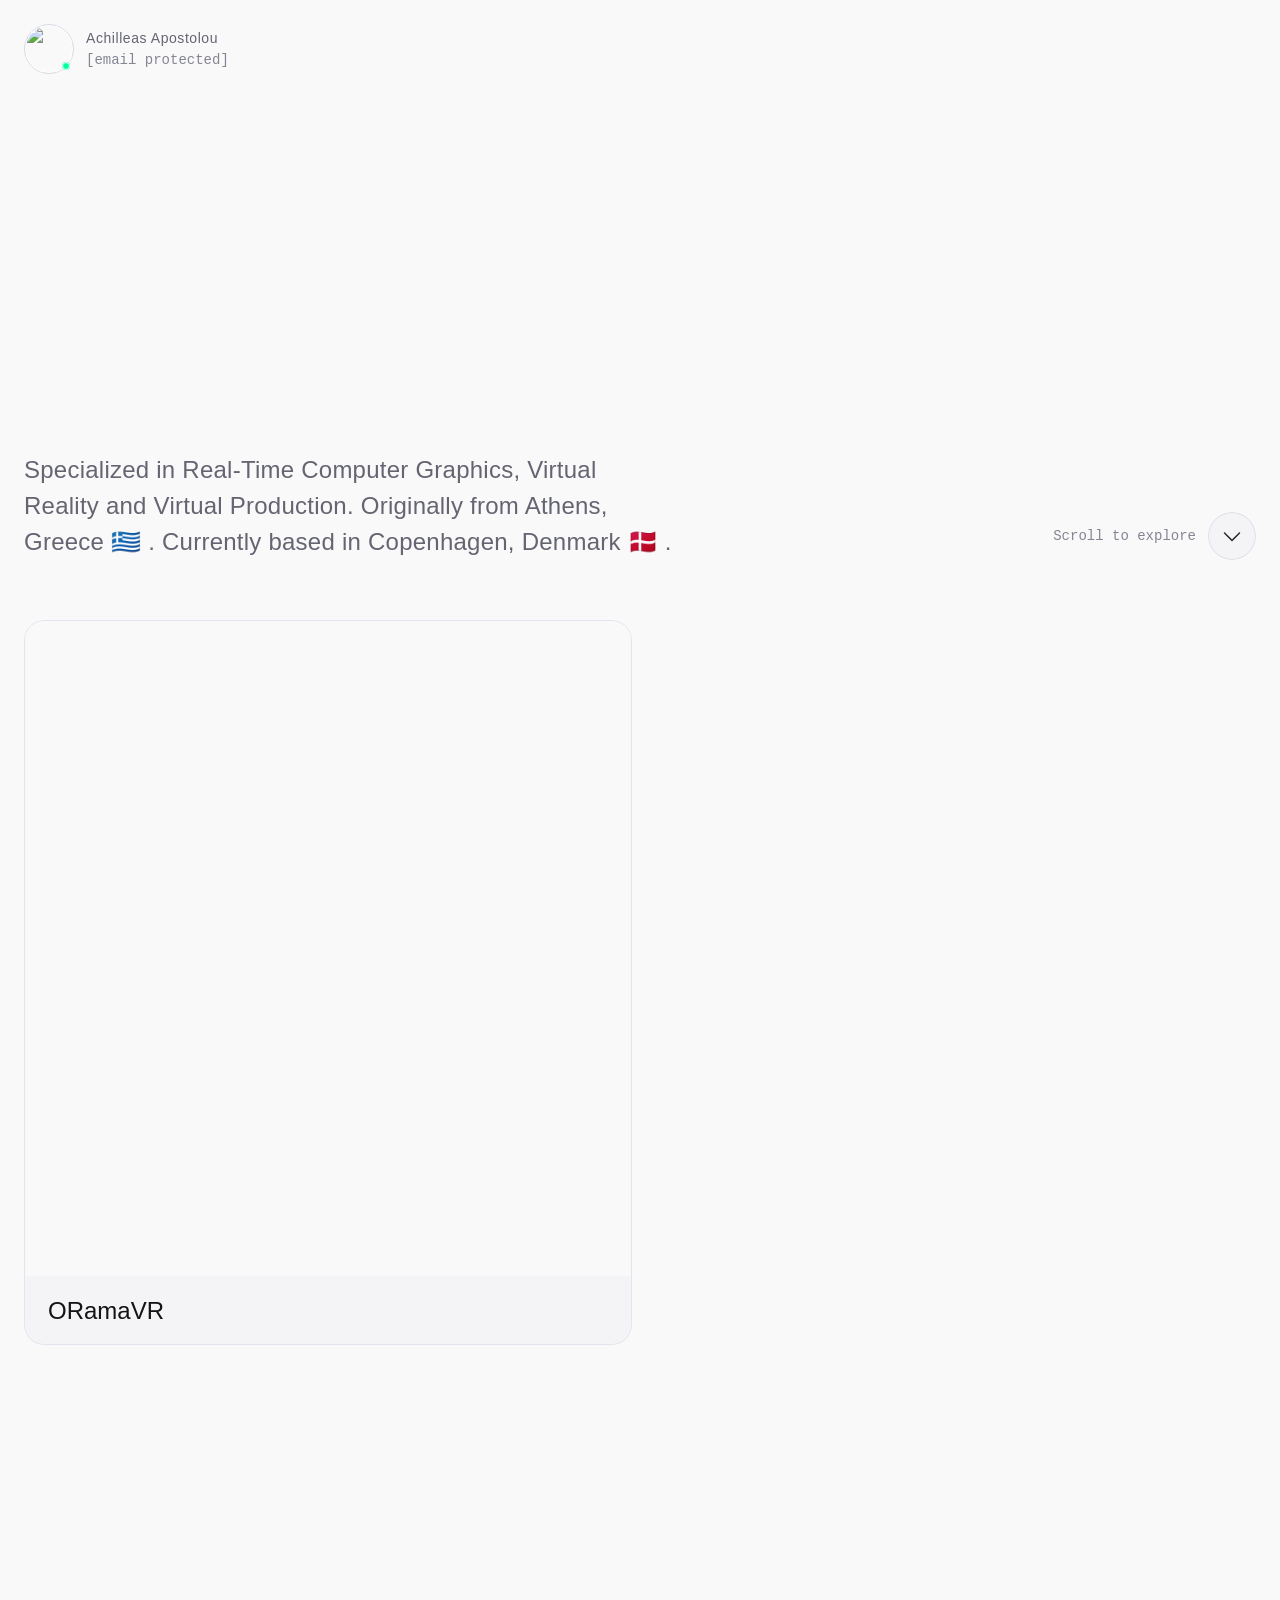
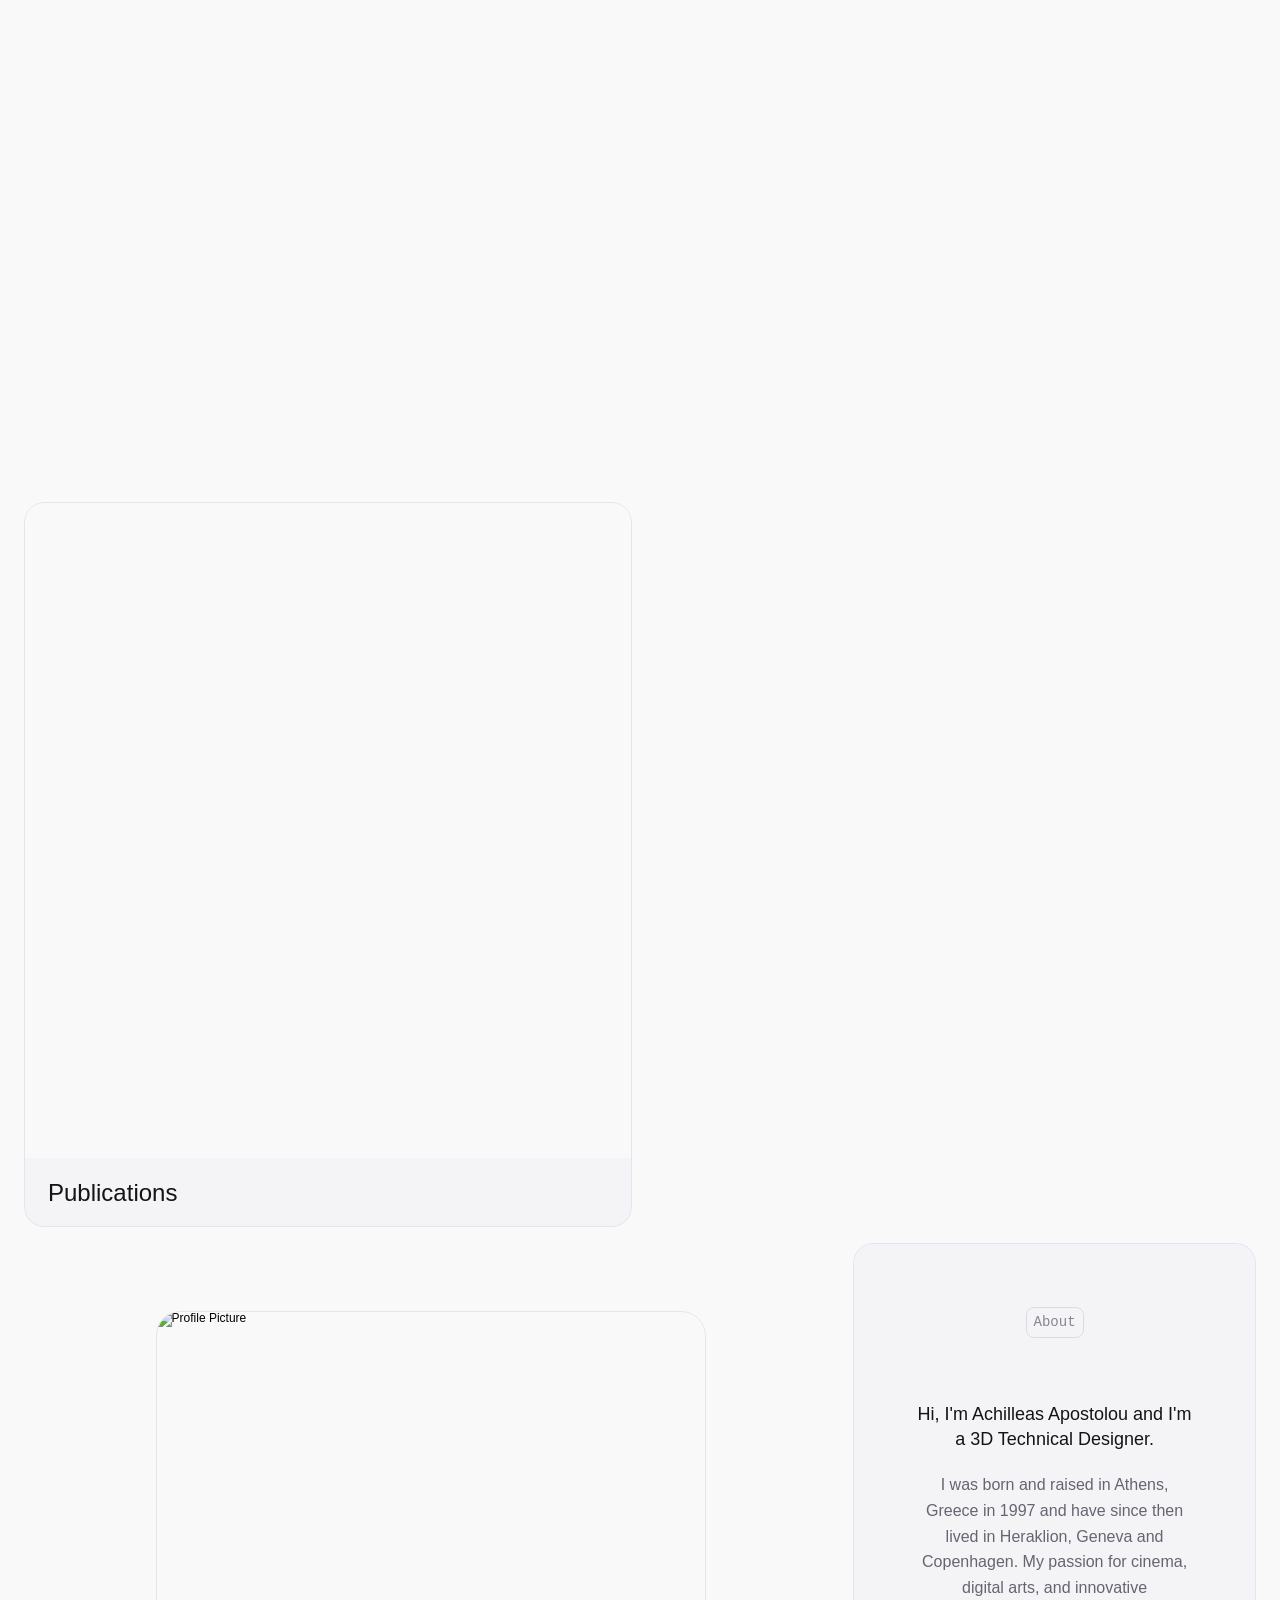
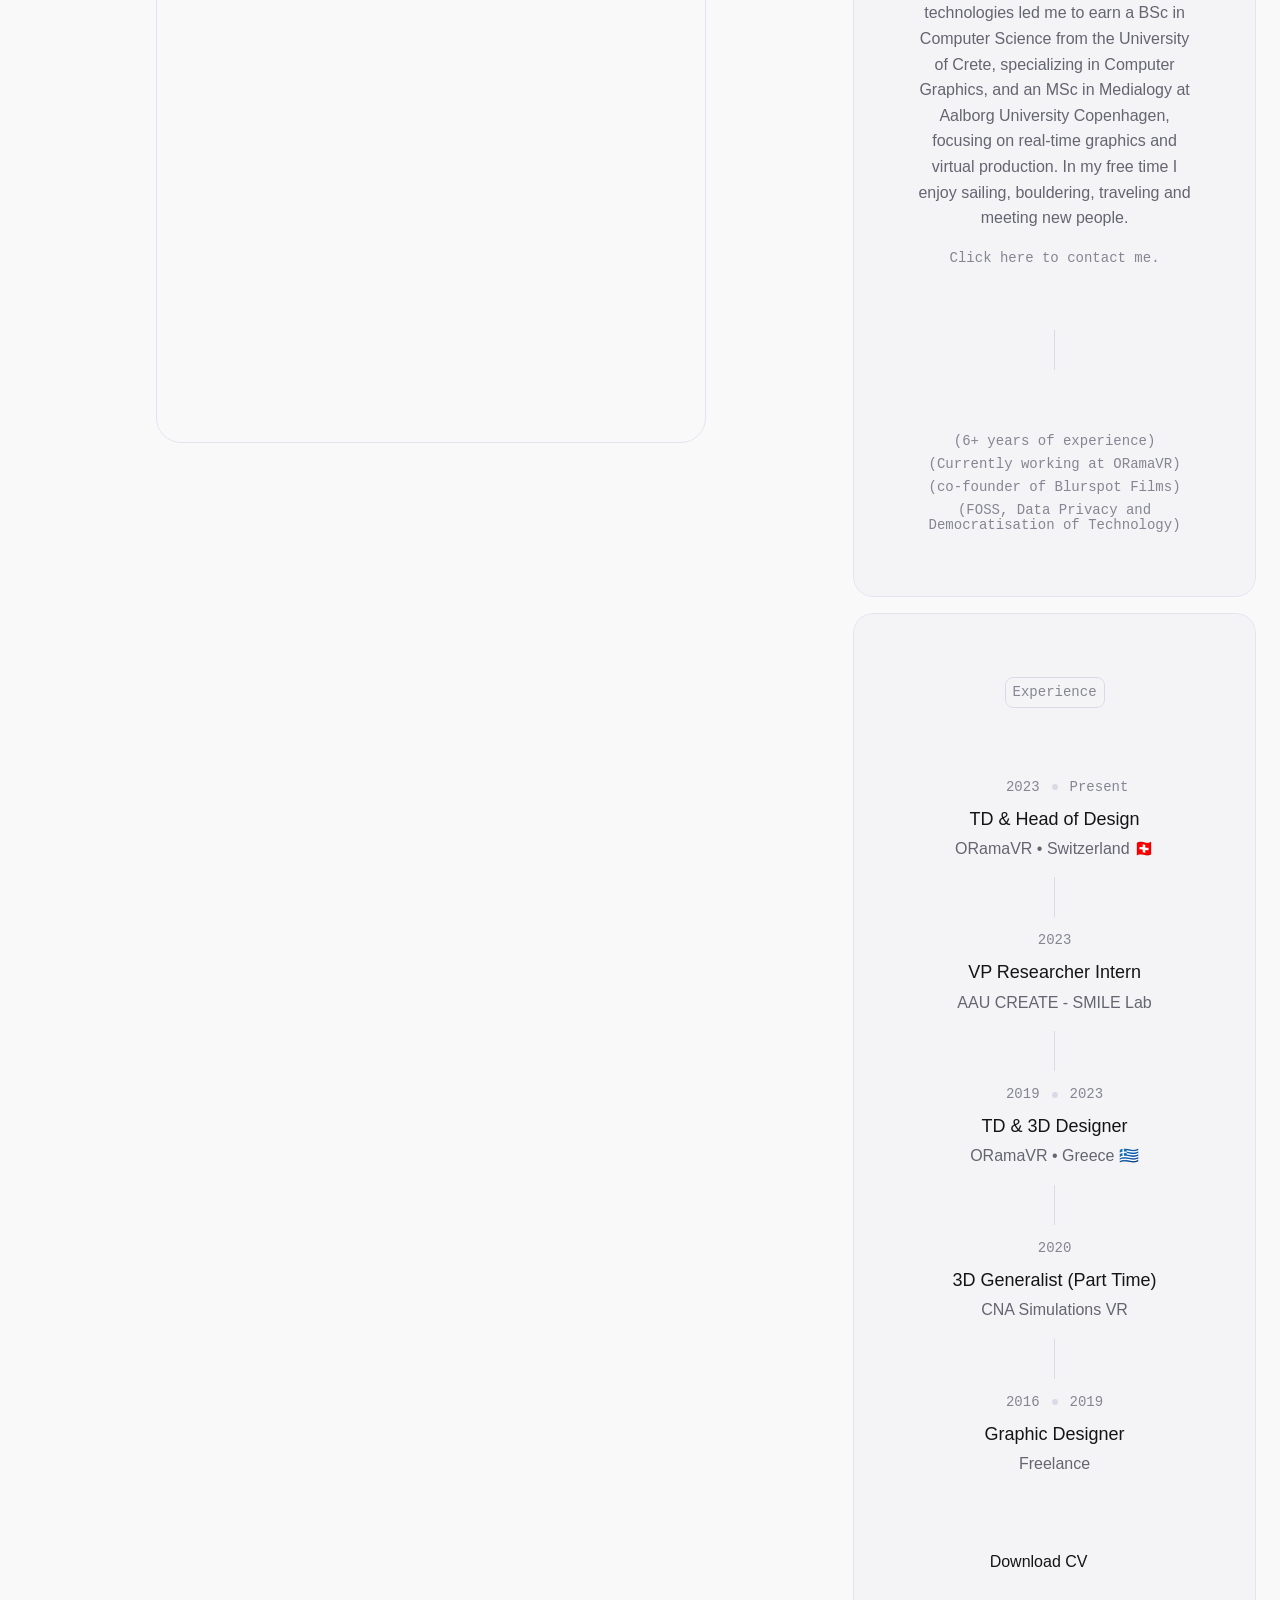
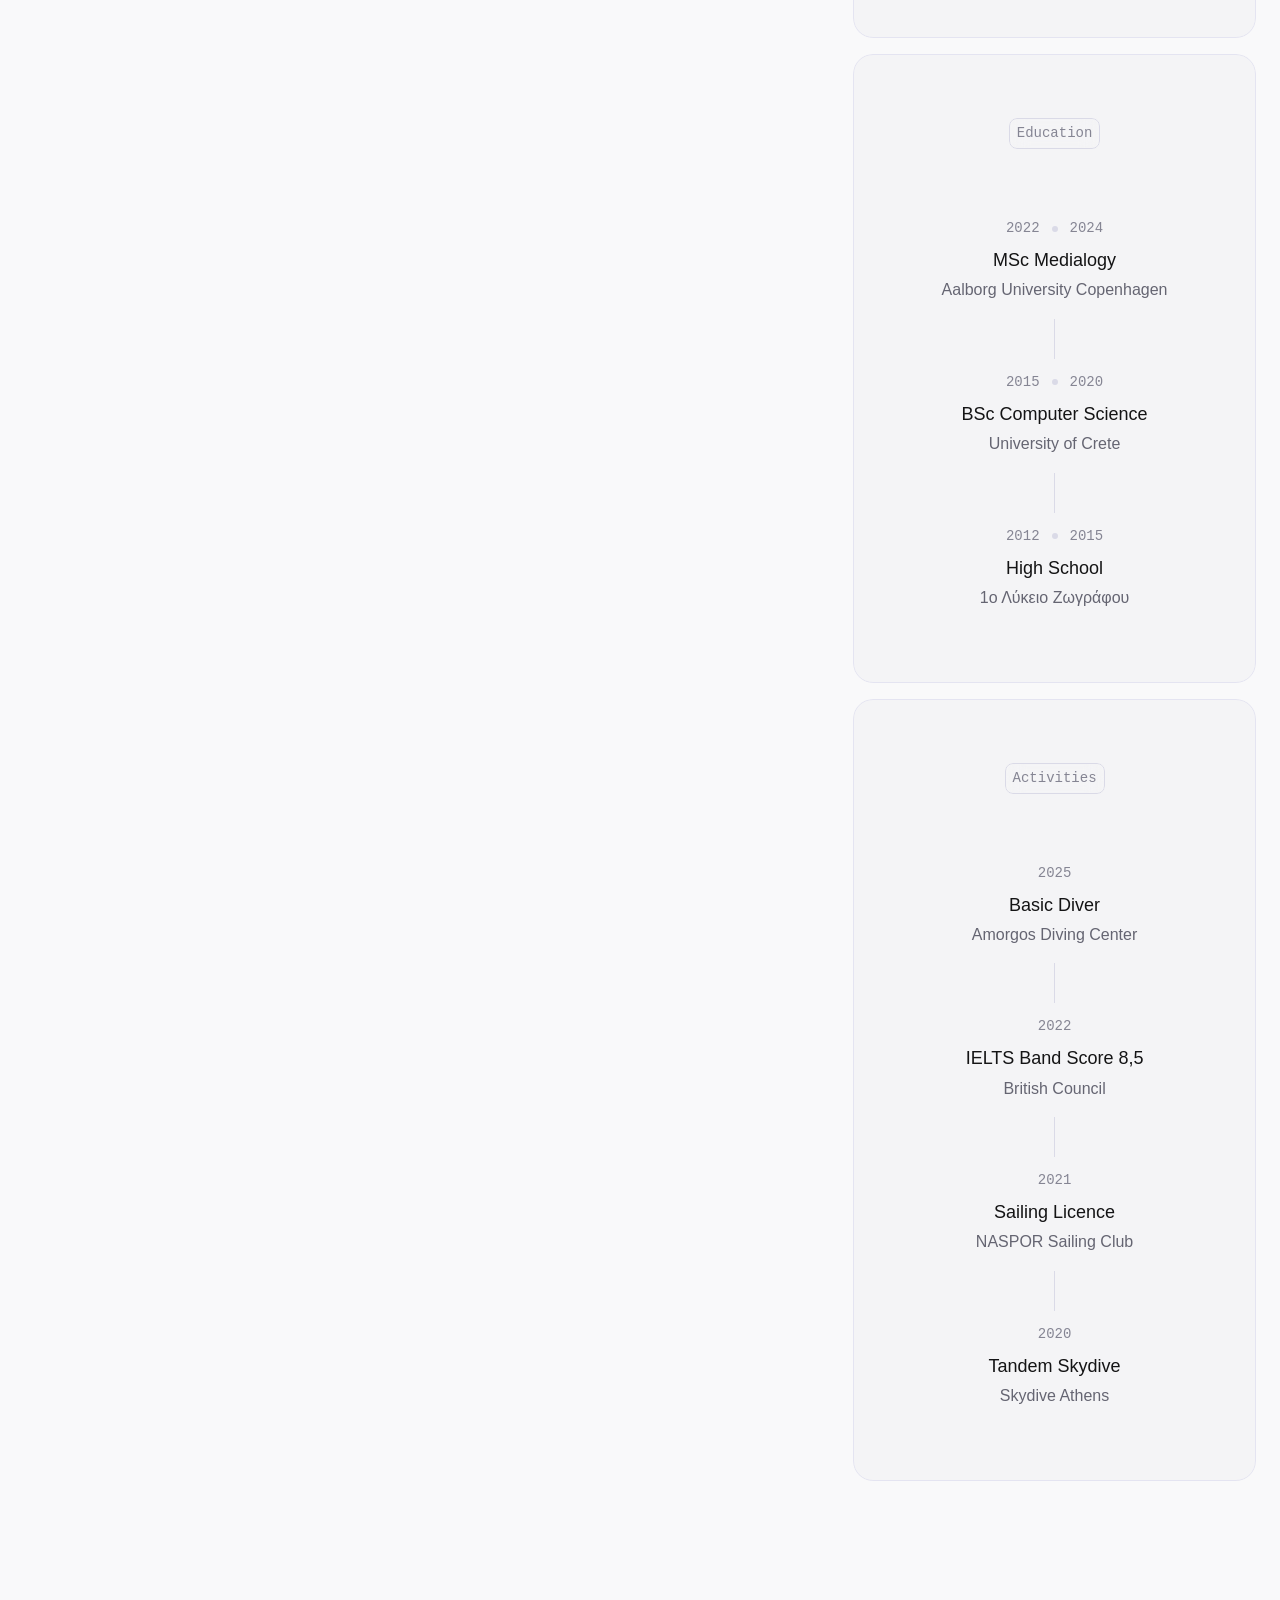
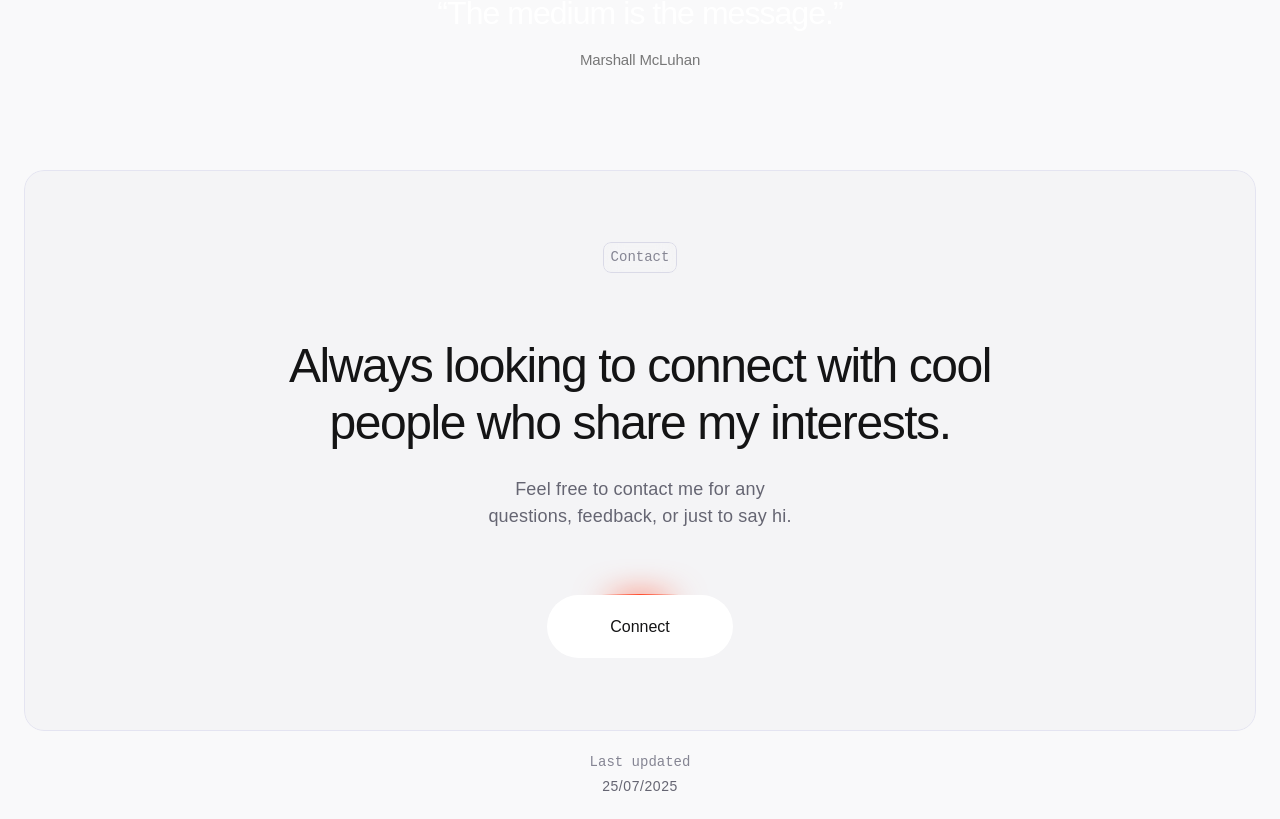
==== commit aaf71b16: "Updated home page with new CV link (version 2025_2) and mcluhan quote." ====
--- a/index.html
+++ b/index.html
@@ -6,14 +6,11 @@
     
     
     
-    
-    
-    
     <meta name="viewport" content="width=device-width">
-    <meta name="generator" content="Framer e0edd7a">
+    <meta name="generator" content="Framer dc3a148">
     <title>Achilleas Apostolou</title>
     <meta name="description" content="A personal website/portfolio.">
-    <meta name="framer-search-index" content="https://framerusercontent.com/sites/5P43ldweyDm2t8JL3K39tH/searchIndex-VAL13LxDFhP6.json">
+    <meta name="framer-search-index" content="https://framerusercontent.com/sites/5P43ldweyDm2t8JL3K39tH/searchIndex-Zy6j9ft69O1m.json">
     <link href="https://framerusercontent.com/images/PqKu6TEj8AMrt93FaSA2mrbqA.png" rel="icon" media="(prefers-color-scheme: light)">
     <link href="https://framerusercontent.com/images/PqKu6TEj8AMrt93FaSA2mrbqA.png" rel="icon" media="(prefers-color-scheme: dark)">
     <link rel="apple-touch-icon" href="https://framerusercontent.com/images/PqKu6TEj8AMrt93FaSA2mrbqA.png">
@@ -29,25 +26,25 @@
     <meta name="twitter:image" content="https://framerusercontent.com/assets/GZ6hzvjJbclq4kBWlwQ3OAflig.jpg">
     
     <link href="https://fonts.gstatic.com" rel="preconnect" crossorigin>
-    <meta name="robots" content="max-image-preview:large"><style data-framer-breakpoint-css>@media(min-width: 1200px){.hidden-72rtr7{display:none!important}}@media(min-width: 810px) and (max-width: 1199px){.hidden-hvscza{display:none!important}}@media(max-width: 809px){.hidden-107xgi5{display:none!important}}</style><style data-framer-css-ssr-minified data-framer-components="framer-lib-cursors-host framer-FCuDp PropertyOverrides framer-Ek1b6 framer-rQodb framer-CQdcU framer-rbD0E framer-XPHZq framer-8vVMA framer-rDQL6 framer-SCme2 framer-hXpFT">html,body,#main{margin:0;padding:0;box-sizing:border-box}:root{-webkit-font-smoothing:antialiased;-moz-osx-font-smoothing:grayscale}*{box-sizing:border-box;-webkit-font-smoothing:inherit}h1,h2,h3,h4,h5,h6,p,figure{margin:0}body,input,textarea,select,button{font-size:12px;font-family:sans-serif}body{--token-520d2e3b-0e8d-44c4-9def-6dead0a14a09: rgb(249, 249, 250);--token-efe52457-0798-421a-a43d-7626270e2f62: rgb(244, 244, 246);--token-b0e8a66a-44db-44c4-a7ba-ed8a67dcacad: rgb(228, 228, 241);--token-6c6119a4-5ee9-4e38-94a2-c60081d8bafe: rgb(218, 218, 231);--token-a6b9dd68-a1cb-491e-bd6a-fb24b574eb34: rgb(133, 133, 147);--token-b819ff3b-80ad-45f2-8389-6a403046bb14: rgb(101, 101, 114);--token-43464fc0-8f12-4214-bfdd-fa0c6aa29267: rgb(20, 20, 21);--token-45107cbf-1666-475f-941a-26c22da4b0fc: rgb(255, 77, 46);--token-7e156255-5c0c-4b42-a4ab-120e5721204f: rgb(0, 255, 157);--token-34fe4746-c059-4e99-8ada-4200f1c475f4: rgb(255, 255, 255);--token-88d93bd7-87e6-483e-b49c-8ff4bb95be10: rgba(0, 0, 0, 0)}@media (prefers-color-scheme: dark){body{--token-520d2e3b-0e8d-44c4-9def-6dead0a14a09: rgb(10, 10, 11);--token-efe52457-0798-421a-a43d-7626270e2f62: rgb(20, 20, 21);--token-b0e8a66a-44db-44c4-a7ba-ed8a67dcacad: rgb(33, 33, 38);--token-6c6119a4-5ee9-4e38-94a2-c60081d8bafe: rgb(46, 46, 56);--token-a6b9dd68-a1cb-491e-bd6a-fb24b574eb34: rgb(108, 108, 122);--token-b819ff3b-80ad-45f2-8389-6a403046bb14: rgb(141, 141, 154);--token-43464fc0-8f12-4214-bfdd-fa0c6aa29267: rgb(245, 245, 240);--token-34fe4746-c059-4e99-8ada-4200f1c475f4: rgb(0, 0, 0)}}#__framer-badge-container{position:fixed;bottom:0;padding:20px;width:100%;display:flex;justify-content:right;pointer-events:none;z-index:314159}.__framer-badge{pointer-events:auto}@font-face{font-family:Inter Tight;font-style:italic;font-weight:500;font-display:swap;src:url(https://fonts.gstatic.com/s/intertight/v8/NGSyv5HMAFg6IuGlBNMjxLsCwadkRFe9.woff2) format("woff2");unicode-range:U+0460-052F,U+1C80-1C8A,U+20B4,U+2DE0-2DFF,U+A640-A69F,U+FE2E-FE2F}@font-face{font-family:Inter Tight;font-style:italic;font-weight:500;font-display:swap;src:url(https://fonts.gstatic.com/s/intertight/v8/NGSyv5HMAFg6IuGlBNMjxLsCwa5kRFe9.woff2) format("woff2");unicode-range:U+0301,U+0400-045F,U+0490-0491,U+04B0-04B1,U+2116}@font-face{font-family:Inter Tight;font-style:italic;font-weight:500;font-display:swap;src:url(https://fonts.gstatic.com/s/intertight/v8/NGSyv5HMAFg6IuGlBNMjxLsCwaZkRFe9.woff2) format("woff2");unicode-range:U+1F00-1FFF}@font-face{font-family:Inter Tight;font-style:italic;font-weight:500;font-display:swap;src:url(https://fonts.gstatic.com/s/intertight/v8/NGSyv5HMAFg6IuGlBNMjxLsCwalkRFe9.woff2) format("woff2");unicode-range:U+0370-0377,U+037A-037F,U+0384-038A,U+038C,U+038E-03A1,U+03A3-03FF}@font-face{font-family:Inter Tight;font-style:italic;font-weight:500;font-display:swap;src:url(https://fonts.gstatic.com/s/intertight/v8/NGSyv5HMAFg6IuGlBNMjxLsCwaVkRFe9.woff2) format("woff2");unicode-range:U+0102-0103,U+0110-0111,U+0128-0129,U+0168-0169,U+01A0-01A1,U+01AF-01B0,U+0300-0301,U+0303-0304,U+0308-0309,U+0323,U+0329,U+1EA0-1EF9,U+20AB}@font-face{font-family:Inter Tight;font-style:italic;font-weight:500;font-display:swap;src:url(https://fonts.gstatic.com/s/intertight/v8/NGSyv5HMAFg6IuGlBNMjxLsCwaRkRFe9.woff2) format("woff2");unicode-range:U+0100-02BA,U+02BD-02C5,U+02C7-02CC,U+02CE-02D7,U+02DD-02FF,U+0304,U+0308,U+0329,U+1D00-1DBF,U+1E00-1E9F,U+1EF2-1EFF,U+2020,U+20A0-20AB,U+20AD-20C0,U+2113,U+2C60-2C7F,U+A720-A7FF}@font-face{font-family:Inter Tight;font-style:italic;font-weight:500;font-display:swap;src:url(https://fonts.gstatic.com/s/intertight/v8/NGSyv5HMAFg6IuGlBNMjxLsCwapkRA.woff2) format("woff2");unicode-range:U+0000-00FF,U+0131,U+0152-0153,U+02BB-02BC,U+02C6,U+02DA,U+02DC,U+0304,U+0308,U+0329,U+2000-206F,U+20AC,U+2122,U+2191,U+2193,U+2212,U+2215,U+FEFF,U+FFFD}@font-face{font-family:Inter Tight;font-style:italic;font-weight:700;font-display:swap;src:url(https://fonts.gstatic.com/s/intertight/v8/NGSyv5HMAFg6IuGlBNMjxLsCwadkRFe9.woff2) format("woff2");unicode-range:U+0460-052F,U+1C80-1C8A,U+20B4,U+2DE0-2DFF,U+A640-A69F,U+FE2E-FE2F}@font-face{font-family:Inter Tight;font-style:italic;font-weight:700;font-display:swap;src:url(https://fonts.gstatic.com/s/intertight/v8/NGSyv5HMAFg6IuGlBNMjxLsCwa5kRFe9.woff2) format("woff2");unicode-range:U+0301,U+0400-045F,U+0490-0491,U+04B0-04B1,U+2116}@font-face{font-family:Inter Tight;font-style:italic;font-weight:700;font-display:swap;src:url(https://fonts.gstatic.com/s/intertight/v8/NGSyv5HMAFg6IuGlBNMjxLsCwaZkRFe9.woff2) format("woff2");unicode-range:U+1F00-1FFF}@font-face{font-family:Inter Tight;font-style:italic;font-weight:700;font-display:swap;src:url(https://fonts.gstatic.com/s/intertight/v8/NGSyv5HMAFg6IuGlBNMjxLsCwalkRFe9.woff2) format("woff2");unicode-range:U+0370-0377,U+037A-037F,U+0384-038A,U+038C,U+038E-03A1,U+03A3-03FF}@font-face{font-family:Inter Tight;font-style:italic;font-weight:700;font-display:swap;src:url(https://fonts.gstatic.com/s/intertight/v8/NGSyv5HMAFg6IuGlBNMjxLsCwaVkRFe9.woff2) format("woff2");unicode-range:U+0102-0103,U+0110-0111,U+0128-0129,U+0168-0169,U+01A0-01A1,U+01AF-01B0,U+0300-0301,U+0303-0304,U+0308-0309,U+0323,U+0329,U+1EA0-1EF9,U+20AB}@font-face{font-family:Inter Tight;font-style:italic;font-weight:700;font-display:swap;src:url(https://fonts.gstatic.com/s/intertight/v8/NGSyv5HMAFg6IuGlBNMjxLsCwaRkRFe9.woff2) format("woff2");unicode-range:U+0100-02BA,U+02BD-02C5,U+02C7-02CC,U+02CE-02D7,U+02DD-02FF,U+0304,U+0308,U+0329,U+1D00-1DBF,U+1E00-1E9F,U+1EF2-1EFF,U+2020,U+20A0-20AB,U+20AD-20C0,U+2113,U+2C60-2C7F,U+A720-A7FF}@font-face{font-family:Inter Tight;font-style:italic;font-weight:700;font-display:swap;src:url(https://fonts.gstatic.com/s/intertight/v8/NGSyv5HMAFg6IuGlBNMjxLsCwapkRA.woff2) format("woff2");unicode-range:U+0000-00FF,U+0131,U+0152-0153,U+02BB-02BC,U+02C6,U+02DA,U+02DC,U+0304,U+0308,U+0329,U+2000-206F,U+20AC,U+2122,U+2191,U+2193,U+2212,U+2215,U+FEFF,U+FFFD}@font-face{font-family:Inter Tight;font-style:normal;font-weight:500;font-display:swap;src:url(https://fonts.gstatic.com/s/intertight/v8/NGSwv5HMAFg6IuGlBNMjxLsK8ah8QA.woff2) format("woff2");unicode-range:U+0460-052F,U+1C80-1C8A,U+20B4,U+2DE0-2DFF,U+A640-A69F,U+FE2E-FE2F}@font-face{font-family:Inter Tight;font-style:normal;font-weight:500;font-display:swap;src:url(https://fonts.gstatic.com/s/intertight/v8/NGSwv5HMAFg6IuGlBNMjxLsD8ah8QA.woff2) format("woff2");unicode-range:U+0301,U+0400-045F,U+0490-0491,U+04B0-04B1,U+2116}@font-face{font-family:Inter Tight;font-style:normal;font-weight:500;font-display:swap;src:url(https://fonts.gstatic.com/s/intertight/v8/NGSwv5HMAFg6IuGlBNMjxLsL8ah8QA.woff2) format("woff2");unicode-range:U+1F00-1FFF}@font-face{font-family:Inter Tight;font-style:normal;font-weight:500;font-display:swap;src:url(https://fonts.gstatic.com/s/intertight/v8/NGSwv5HMAFg6IuGlBNMjxLsE8ah8QA.woff2) format("woff2");unicode-range:U+0370-0377,U+037A-037F,U+0384-038A,U+038C,U+038E-03A1,U+03A3-03FF}@font-face{font-family:Inter Tight;font-style:normal;font-weight:500;font-display:swap;src:url(https://fonts.gstatic.com/s/intertight/v8/NGSwv5HMAFg6IuGlBNMjxLsI8ah8QA.woff2) format("woff2");unicode-range:U+0102-0103,U+0110-0111,U+0128-0129,U+0168-0169,U+01A0-01A1,U+01AF-01B0,U+0300-0301,U+0303-0304,U+0308-0309,U+0323,U+0329,U+1EA0-1EF9,U+20AB}@font-face{font-family:Inter Tight;font-style:normal;font-weight:500;font-display:swap;src:url(https://fonts.gstatic.com/s/intertight/v8/NGSwv5HMAFg6IuGlBNMjxLsJ8ah8QA.woff2) format("woff2");unicode-range:U+0100-02BA,U+02BD-02C5,U+02C7-02CC,U+02CE-02D7,U+02DD-02FF,U+0304,U+0308,U+0329,U+1D00-1DBF,U+1E00-1E9F,U+1EF2-1EFF,U+2020,U+20A0-20AB,U+20AD-20C0,U+2113,U+2C60-2C7F,U+A720-A7FF}@font-face{font-family:Inter Tight;font-style:normal;font-weight:500;font-display:swap;src:url(https://fonts.gstatic.com/s/intertight/v8/NGSwv5HMAFg6IuGlBNMjxLsH8ag.woff2) format("woff2");unicode-range:U+0000-00FF,U+0131,U+0152-0153,U+02BB-02BC,U+02C6,U+02DA,U+02DC,U+0304,U+0308,U+0329,U+2000-206F,U+20AC,U+2122,U+2191,U+2193,U+2212,U+2215,U+FEFF,U+FFFD}@font-face{font-family:Inter Tight;font-style:normal;font-weight:700;font-display:swap;src:url(https://fonts.gstatic.com/s/intertight/v8/NGSwv5HMAFg6IuGlBNMjxLsK8ah8QA.woff2) format("woff2");unicode-range:U+0460-052F,U+1C80-1C8A,U+20B4,U+2DE0-2DFF,U+A640-A69F,U+FE2E-FE2F}@font-face{font-family:Inter Tight;font-style:normal;font-weight:700;font-display:swap;src:url(https://fonts.gstatic.com/s/intertight/v8/NGSwv5HMAFg6IuGlBNMjxLsD8ah8QA.woff2) format("woff2");unicode-range:U+0301,U+0400-045F,U+0490-0491,U+04B0-04B1,U+2116}@font-face{font-family:Inter Tight;font-style:normal;font-weight:700;font-display:swap;src:url(https://fonts.gstatic.com/s/intertight/v8/NGSwv5HMAFg6IuGlBNMjxLsL8ah8QA.woff2) format("woff2");unicode-range:U+1F00-1FFF}@font-face{font-family:Inter Tight;font-style:normal;font-weight:700;font-display:swap;src:url(https://fonts.gstatic.com/s/intertight/v8/NGSwv5HMAFg6IuGlBNMjxLsE8ah8QA.woff2) format("woff2");unicode-range:U+0370-0377,U+037A-037F,U+0384-038A,U+038C,U+038E-03A1,U+03A3-03FF}@font-face{font-family:Inter Tight;font-style:normal;font-weight:700;font-display:swap;src:url(https://fonts.gstatic.com/s/intertight/v8/NGSwv5HMAFg6IuGlBNMjxLsI8ah8QA.woff2) format("woff2");unicode-range:U+0102-0103,U+0110-0111,U+0128-0129,U+0168-0169,U+01A0-01A1,U+01AF-01B0,U+0300-0301,U+0303-0304,U+0308-0309,U+0323,U+0329,U+1EA0-1EF9,U+20AB}@font-face{font-family:Inter Tight;font-style:normal;font-weight:700;font-display:swap;src:url(https://fonts.gstatic.com/s/intertight/v8/NGSwv5HMAFg6IuGlBNMjxLsJ8ah8QA.woff2) format("woff2");unicode-range:U+0100-02BA,U+02BD-02C5,U+02C7-02CC,U+02CE-02D7,U+02DD-02FF,U+0304,U+0308,U+0329,U+1D00-1DBF,U+1E00-1E9F,U+1EF2-1EFF,U+2020,U+20A0-20AB,U+20AD-20C0,U+2113,U+2C60-2C7F,U+A720-A7FF}@font-face{font-family:Inter Tight;font-style:normal;font-weight:700;font-display:swap;src:url(https://fonts.gstatic.com/s/intertight/v8/NGSwv5HMAFg6IuGlBNMjxLsH8ag.woff2) format("woff2");unicode-range:U+0000-00FF,U+0131,U+0152-0153,U+02BB-02BC,U+02C6,U+02DA,U+02DC,U+0304,U+0308,U+0329,U+2000-206F,U+20AC,U+2122,U+2191,U+2193,U+2212,U+2215,U+FEFF,U+FFFD}@font-face{font-family:DM Mono;font-style:normal;font-weight:400;font-display:block;src:url(https://fonts.gstatic.com/s/dmmono/v15/aFTU7PB1QTsUX8KYthSQBLyM.woff2) format("woff2");unicode-range:U+0100-02BA,U+02BD-02C5,U+02C7-02CC,U+02CE-02D7,U+02DD-02FF,U+0304,U+0308,U+0329,U+1D00-1DBF,U+1E00-1E9F,U+1EF2-1EFF,U+2020,U+20A0-20AB,U+20AD-20C0,U+2113,U+2C60-2C7F,U+A720-A7FF}@font-face{font-family:DM Mono;font-style:normal;font-weight:400;font-display:block;src:url(https://fonts.gstatic.com/s/dmmono/v15/aFTU7PB1QTsUX8KYthqQBA.woff2) format("woff2");unicode-range:U+0000-00FF,U+0131,U+0152-0153,U+02BB-02BC,U+02C6,U+02DA,U+02DC,U+0304,U+0308,U+0329,U+2000-206F,U+20AC,U+2122,U+2191,U+2193,U+2212,U+2215,U+FEFF,U+FFFD}@font-face{font-family:Inter;src:url(https://framerusercontent.com/assets/5vvr9Vy74if2I6bQbJvbw7SY1pQ.woff2);font-display:swap;font-style:normal;font-weight:400;unicode-range:U+0460-052F,U+1C80-1C88,U+20B4,U+2DE0-2DFF,U+A640-A69F,U+FE2E-FE2F}@font-face{font-family:Inter;src:url(https://framerusercontent.com/assets/EOr0mi4hNtlgWNn9if640EZzXCo.woff2);font-display:swap;font-style:normal;font-weight:400;unicode-range:U+0301,U+0400-045F,U+0490-0491,U+04B0-04B1,U+2116}@font-face{font-family:Inter;src:url(https://framerusercontent.com/assets/Y9k9QrlZAqio88Klkmbd8VoMQc.woff2);font-display:swap;font-style:normal;font-weight:400;unicode-range:U+1F00-1FFF}@font-face{font-family:Inter;src:url(https://framerusercontent.com/assets/OYrD2tBIBPvoJXiIHnLoOXnY9M.woff2);font-display:swap;font-style:normal;font-weight:400;unicode-range:U+0370-03FF}@font-face{font-family:Inter;src:url(https://framerusercontent.com/assets/JeYwfuaPfZHQhEG8U5gtPDZ7WQ.woff2);font-display:swap;font-style:normal;font-weight:400;unicode-range:U+0100-024F,U+0259,U+1E00-1EFF,U+2020,U+20A0-20AB,U+20AD-20CF,U+2113,U+2C60-2C7F,U+A720-A7FF}@font-face{font-family:Inter;src:url(https://framerusercontent.com/assets/vQyevYAyHtARFwPqUzQGpnDs.woff2);font-display:swap;font-style:normal;font-weight:400;unicode-range:U+0000-00FF,U+0131,U+0152-0153,U+02BB-02BC,U+02C6,U+02DA,U+02DC,U+2000-206F,U+2074,U+20AC,U+2122,U+2191,U+2193,U+2212,U+2215,U+FEFF,U+FFFD}@font-face{font-family:Inter;src:url(https://framerusercontent.com/assets/b6Y37FthZeALduNqHicBT6FutY.woff2);font-display:swap;font-style:normal;font-weight:400;unicode-range:U+0102-0103,U+0110-0111,U+0128-0129,U+0168-0169,U+01A0-01A1,U+01AF-01B0,U+1EA0-1EF9,U+20AB}@font-face{font-family:Inter Display;src:url(https://framerusercontent.com/assets/2uIBiALfCHVpWbHqRMZutfT7giU.woff2);font-display:swap;font-style:normal;font-weight:400;unicode-range:U+0460-052F,U+1C80-1C88,U+20B4,U+2DE0-2DFF,U+A640-A69F,U+FE2E-FE2F}@font-face{font-family:Inter Display;src:url(https://framerusercontent.com/assets/Zwfz6xbVe5pmcWRJRgBDHnMkOkI.woff2);font-display:swap;font-style:normal;font-weight:400;unicode-range:U+0301,U+0400-045F,U+0490-0491,U+04B0-04B1,U+2116}@font-face{font-family:Inter Display;src:url(https://framerusercontent.com/assets/U9LaDDmbRhzX3sB8g8glTy5feTE.woff2);font-display:swap;font-style:normal;font-weight:400;unicode-range:U+1F00-1FFF}@font-face{font-family:Inter Display;src:url(https://framerusercontent.com/assets/tVew2LzXJ1t7QfxP1gdTIdj2o0g.woff2);font-display:swap;font-style:normal;font-weight:400;unicode-range:U+0370-03FF}@font-face{font-family:Inter Display;src:url(https://framerusercontent.com/assets/DF7bjCRmStYPqSb945lAlMfCCVQ.woff2);font-display:swap;font-style:normal;font-weight:400;unicode-range:U+0100-024F,U+0259,U+1E00-1EFF,U+2020,U+20A0-20AB,U+20AD-20CF,U+2113,U+2C60-2C7F,U+A720-A7FF}@font-face{font-family:Inter Display;src:url(https://framerusercontent.com/assets/nCpxWS6DaPlPe0lHzStXAPCo3lw.woff2);font-display:swap;font-style:normal;font-weight:400;unicode-range:U+0000-00FF,U+0131,U+0152-0153,U+02BB-02BC,U+02C6,U+02DA,U+02DC,U+2000-206F,U+2074,U+20AC,U+2122,U+2191,U+2193,U+2212,U+2215,U+FEFF,U+FFFD}@font-face{font-family:Inter Display;src:url(https://framerusercontent.com/assets/vebZUMjGyKkYsfcY73iwWTzLNag.woff2);font-display:swap;font-style:normal;font-weight:400;unicode-range:U+0102-0103,U+0110-0111,U+0128-0129,U+0168-0169,U+01A0-01A1,U+01AF-01B0,U+1EA0-1EF9,U+20AB}@font-face{font-family:Inter Display;src:url(https://framerusercontent.com/assets/I11LrmuBDQZweplJ62KkVsklU5Y.woff2);font-display:swap;font-style:normal;font-weight:700;unicode-range:U+0460-052F,U+1C80-1C88,U+20B4,U+2DE0-2DFF,U+A640-A69F,U+FE2E-FE2F}@font-face{font-family:Inter Display;src:url(https://framerusercontent.com/assets/UjFZPDy3qGuDktQM4q9CxhKfIa8.woff2);font-display:swap;font-style:normal;font-weight:700;unicode-range:U+0301,U+0400-045F,U+0490-0491,U+04B0-04B1,U+2116}@font-face{font-family:Inter Display;src:url(https://framerusercontent.com/assets/8exwVHJy2DhJ4N5prYlVMrEKmQ.woff2);font-display:swap;font-style:normal;font-weight:700;unicode-range:U+1F00-1FFF}@font-face{font-family:Inter Display;src:url(https://framerusercontent.com/assets/UTeedEK21hO5jDxEUldzdScUqpg.woff2);font-display:swap;font-style:normal;font-weight:700;unicode-range:U+0370-03FF}@font-face{font-family:Inter Display;src:url(https://framerusercontent.com/assets/Ig8B8nzy11hzIWEIYnkg91sofjo.woff2);font-display:swap;font-style:normal;font-weight:700;unicode-range:U+0100-024F,U+0259,U+1E00-1EFF,U+2020,U+20A0-20AB,U+20AD-20CF,U+2113,U+2C60-2C7F,U+A720-A7FF}@font-face{font-family:Inter Display;src:url(https://framerusercontent.com/assets/n9CXKI3tsmCPeC6MCT9NziShSuQ.woff2);font-display:swap;font-style:normal;font-weight:700;unicode-range:U+0000-00FF,U+0131,U+0152-0153,U+02BB-02BC,U+02C6,U+02DA,U+02DC,U+2000-206F,U+2074,U+20AC,U+2122,U+2191,U+2193,U+2212,U+2215,U+FEFF,U+FFFD}@font-face{font-family:Inter Display;src:url(https://framerusercontent.com/assets/qctQFoJqJ9aIbRSIp0AhCQpFxn8.woff2);font-display:swap;font-style:normal;font-weight:700;unicode-range:U+0102-0103,U+0110-0111,U+0128-0129,U+0168-0169,U+01A0-01A1,U+01AF-01B0,U+1EA0-1EF9,U+20AB}@font-face{font-family:Inter Display;src:url(https://framerusercontent.com/assets/fXvVh2JeZlehNcEhKHpHH0frSl0.woff2);font-display:swap;font-style:italic;font-weight:700;unicode-range:U+0460-052F,U+1C80-1C88,U+20B4,U+2DE0-2DFF,U+A640-A69F,U+FE2E-FE2F}@font-face{font-family:Inter Display;src:url(https://framerusercontent.com/assets/7pScaNeb6M7n2HF2jKemDqzCIr4.woff2);font-display:swap;font-style:italic;font-weight:700;unicode-range:U+0301,U+0400-045F,U+0490-0491,U+04B0-04B1,U+2116}@font-face{font-family:Inter Display;src:url(https://framerusercontent.com/assets/qS4UjQYyATcVV9rODk0Zx9KhkY8.woff2);font-display:swap;font-style:italic;font-weight:700;unicode-range:U+1F00-1FFF}@font-face{font-family:Inter Display;src:url(https://framerusercontent.com/assets/VfD2n20yM7v0hrUEBHEyafsmMBY.woff2);font-display:swap;font-style:italic;font-weight:700;unicode-range:U+0370-03FF}@font-face{font-family:Inter Display;src:url(https://framerusercontent.com/assets/4oIO9fB59bn3cKFWz7piCj28z9s.woff2);font-display:swap;font-style:italic;font-weight:700;unicode-range:U+0100-024F,U+0259,U+1E00-1EFF,U+2020,U+20A0-20AB,U+20AD-20CF,U+2113,U+2C60-2C7F,U+A720-A7FF}@font-face{font-family:Inter Display;src:url(https://framerusercontent.com/assets/TBccIZR9kIpkRce5i9ATfPp7a4.woff2);font-display:swap;font-style:italic;font-weight:700;unicode-range:U+0000-00FF,U+0131,U+0152-0153,U+02BB-02BC,U+02C6,U+02DA,U+02DC,U+2000-206F,U+2074,U+20AC,U+2122,U+2191,U+2193,U+2212,U+2215,U+FEFF,U+FFFD}@font-face{font-family:Inter Display;src:url(https://framerusercontent.com/assets/F5Lmfd3fCAu7TwiYbI4DLWw4ks.woff2);font-display:swap;font-style:italic;font-weight:700;unicode-range:U+0102-0103,U+0110-0111,U+0128-0129,U+0168-0169,U+01A0-01A1,U+01AF-01B0,U+1EA0-1EF9,U+20AB}@font-face{font-family:Inter Display;src:url(https://framerusercontent.com/assets/THWAFHoAcmqLMy81E8hCSdziVKA.woff2);font-display:swap;font-style:italic;font-weight:400;unicode-range:U+0460-052F,U+1C80-1C88,U+20B4,U+2DE0-2DFF,U+A640-A69F,U+FE2E-FE2F}@font-face{font-family:Inter Display;src:url(https://framerusercontent.com/assets/sQxGYWDlRkDr0eOKqiNRl6g5rs.woff2);font-display:swap;font-style:italic;font-weight:400;unicode-range:U+0301,U+0400-045F,U+0490-0491,U+04B0-04B1,U+2116}@font-face{font-family:Inter Display;src:url(https://framerusercontent.com/assets/NNTAT1XAm8ZRkr824inYPkjNeL4.woff2);font-display:swap;font-style:italic;font-weight:400;unicode-range:U+1F00-1FFF}@font-face{font-family:Inter Display;src:url(https://framerusercontent.com/assets/P2qr9PAWBt905929rHfxmneMUG0.woff2);font-display:swap;font-style:italic;font-weight:400;unicode-range:U+0370-03FF}@font-face{font-family:Inter Display;src:url(https://framerusercontent.com/assets/2BmSa4TZZvFKAZg2DydxTbvKlTU.woff2);font-display:swap;font-style:italic;font-weight:400;unicode-range:U+0100-024F,U+0259,U+1E00-1EFF,U+2020,U+20A0-20AB,U+20AD-20CF,U+2113,U+2C60-2C7F,U+A720-A7FF}@font-face{font-family:Inter Display;src:url(https://framerusercontent.com/assets/djqIk3Er2JcAcz7Rup88BdINEw.woff2);font-display:swap;font-style:italic;font-weight:400;unicode-range:U+0000-00FF,U+0131,U+0152-0153,U+02BB-02BC,U+02C6,U+02DA,U+02DC,U+2000-206F,U+2074,U+20AC,U+2122,U+2191,U+2193,U+2212,U+2215,U+FEFF,U+FFFD}@font-face{font-family:Inter Display;src:url(https://framerusercontent.com/assets/KMFW46iYsEZaUBwXbwPc9nQm71o.woff2);font-display:swap;font-style:italic;font-weight:400;unicode-range:U+0102-0103,U+0110-0111,U+0128-0129,U+0168-0169,U+01A0-01A1,U+01AF-01B0,U+1EA0-1EF9,U+20AB}@font-face{font-family:Inter;src:url(https://framerusercontent.com/assets/DpPBYI0sL4fYLgAkX8KXOPVt7c.woff2);font-display:swap;font-style:normal;font-weight:700;unicode-range:U+0460-052F,U+1C80-1C88,U+20B4,U+2DE0-2DFF,U+A640-A69F,U+FE2E-FE2F}@font-face{font-family:Inter;src:url(https://framerusercontent.com/assets/4RAEQdEOrcnDkhHiiCbJOw92Lk.woff2);font-display:swap;font-style:normal;font-weight:700;unicode-range:U+0301,U+0400-045F,U+0490-0491,U+04B0-04B1,U+2116}@font-face{font-family:Inter;src:url(https://framerusercontent.com/assets/1K3W8DizY3v4emK8Mb08YHxTbs.woff2);font-display:swap;font-style:normal;font-weight:700;unicode-range:U+1F00-1FFF}@font-face{font-family:Inter;src:url(https://framerusercontent.com/assets/tUSCtfYVM1I1IchuyCwz9gDdQ.woff2);font-display:swap;font-style:normal;font-weight:700;unicode-range:U+0370-03FF}@font-face{font-family:Inter;src:url(https://framerusercontent.com/assets/VgYFWiwsAC5OYxAycRXXvhze58.woff2);font-display:swap;font-style:normal;font-weight:700;unicode-range:U+0100-024F,U+0259,U+1E00-1EFF,U+2020,U+20A0-20AB,U+20AD-20CF,U+2113,U+2C60-2C7F,U+A720-A7FF}@font-face{font-family:Inter;src:url(https://framerusercontent.com/assets/DXD0Q7LSl7HEvDzucnyLnGBHM.woff2);font-display:swap;font-style:normal;font-weight:700;unicode-range:U+0000-00FF,U+0131,U+0152-0153,U+02BB-02BC,U+02C6,U+02DA,U+02DC,U+2000-206F,U+2074,U+20AC,U+2122,U+2191,U+2193,U+2212,U+2215,U+FEFF,U+FFFD}@font-face{font-family:Inter;src:url(https://framerusercontent.com/assets/GIryZETIX4IFypco5pYZONKhJIo.woff2);font-display:swap;font-style:normal;font-weight:700;unicode-range:U+0102-0103,U+0110-0111,U+0128-0129,U+0168-0169,U+01A0-01A1,U+01AF-01B0,U+1EA0-1EF9,U+20AB}@font-face{font-family:Inter;src:url(https://framerusercontent.com/assets/H89BbHkbHDzlxZzxi8uPzTsp90.woff2);font-display:swap;font-style:italic;font-weight:700;unicode-range:U+0460-052F,U+1C80-1C88,U+20B4,U+2DE0-2DFF,U+A640-A69F,U+FE2E-FE2F}@font-face{font-family:Inter;src:url(https://framerusercontent.com/assets/u6gJwDuwB143kpNK1T1MDKDWkMc.woff2);font-display:swap;font-style:italic;font-weight:700;unicode-range:U+0301,U+0400-045F,U+0490-0491,U+04B0-04B1,U+2116}@font-face{font-family:Inter;src:url(https://framerusercontent.com/assets/43sJ6MfOPh1LCJt46OvyDuSbA6o.woff2);font-display:swap;font-style:italic;font-weight:700;unicode-range:U+1F00-1FFF}@font-face{font-family:Inter;src:url(https://framerusercontent.com/assets/wccHG0r4gBDAIRhfHiOlq6oEkqw.woff2);font-display:swap;font-style:italic;font-weight:700;unicode-range:U+0370-03FF}@font-face{font-family:Inter;src:url(https://framerusercontent.com/assets/WZ367JPwf9bRW6LdTHN8rXgSjw.woff2);font-display:swap;font-style:italic;font-weight:700;unicode-range:U+0100-024F,U+0259,U+1E00-1EFF,U+2020,U+20A0-20AB,U+20AD-20CF,U+2113,U+2C60-2C7F,U+A720-A7FF}@font-face{font-family:Inter;src:url(https://framerusercontent.com/assets/QxmhnWTzLtyjIiZcfaLIJ8EFBXU.woff2);font-display:swap;font-style:italic;font-weight:700;unicode-range:U+0000-00FF,U+0131,U+0152-0153,U+02BB-02BC,U+02C6,U+02DA,U+02DC,U+2000-206F,U+2074,U+20AC,U+2122,U+2191,U+2193,U+2212,U+2215,U+FEFF,U+FFFD}@font-face{font-family:Inter;src:url(https://framerusercontent.com/assets/2A4Xx7CngadFGlVV4xrO06OBHY.woff2);font-display:swap;font-style:italic;font-weight:700;unicode-range:U+0102-0103,U+0110-0111,U+0128-0129,U+0168-0169,U+01A0-01A1,U+01AF-01B0,U+1EA0-1EF9,U+20AB}@font-face{font-family:Inter;src:url(https://framerusercontent.com/assets/CfMzU8w2e7tHgF4T4rATMPuWosA.woff2);font-display:swap;font-style:italic;font-weight:400;unicode-range:U+0460-052F,U+1C80-1C88,U+20B4,U+2DE0-2DFF,U+A640-A69F,U+FE2E-FE2F}@font-face{font-family:Inter;src:url(https://framerusercontent.com/assets/867QObYax8ANsfX4TGEVU9YiCM.woff2);font-display:swap;font-style:italic;font-weight:400;unicode-range:U+0301,U+0400-045F,U+0490-0491,U+04B0-04B1,U+2116}@font-face{font-family:Inter;src:url(https://framerusercontent.com/assets/Oyn2ZbENFdnW7mt2Lzjk1h9Zb9k.woff2);font-display:swap;font-style:italic;font-weight:400;unicode-range:U+1F00-1FFF}@font-face{font-family:Inter;src:url(https://framerusercontent.com/assets/cdAe8hgZ1cMyLu9g005pAW3xMo.woff2);font-display:swap;font-style:italic;font-weight:400;unicode-range:U+0370-03FF}@font-face{font-family:Inter;src:url(https://framerusercontent.com/assets/DOfvtmE1UplCq161m6Hj8CSQYg.woff2);font-display:swap;font-style:italic;font-weight:400;unicode-range:U+0100-024F,U+0259,U+1E00-1EFF,U+2020,U+20A0-20AB,U+20AD-20CF,U+2113,U+2C60-2C7F,U+A720-A7FF}@font-face{font-family:Inter;src:url(https://framerusercontent.com/assets/vFzuJY0c65av44uhEKB6vyjFMg.woff2);font-display:swap;font-style:italic;font-weight:400;unicode-range:U+0000-00FF,U+0131,U+0152-0153,U+02BB-02BC,U+02C6,U+02DA,U+02DC,U+2000-206F,U+2074,U+20AC,U+2122,U+2191,U+2193,U+2212,U+2215,U+FEFF,U+FFFD}@font-face{font-family:Inter;src:url(https://framerusercontent.com/assets/tKtBcDnBMevsEEJKdNGhhkLzYo.woff2);font-display:swap;font-style:italic;font-weight:400;unicode-range:U+0102-0103,U+0110-0111,U+0128-0129,U+0168-0169,U+01A0-01A1,U+01AF-01B0,U+1EA0-1EF9,U+20AB}@font-face{font-family:Inter Display;src:url(https://framerusercontent.com/assets/ePuN3mCjzajIHnyCdvKBFiZkyY0.woff2);font-display:swap;font-style:normal;font-weight:500;unicode-range:U+0460-052F,U+1C80-1C88,U+20B4,U+2DE0-2DFF,U+A640-A69F,U+FE2E-FE2F}@font-face{font-family:Inter Display;src:url(https://framerusercontent.com/assets/V3j1L0o5vPFKe26Sw4HcpXCfHo.woff2);font-display:swap;font-style:normal;font-weight:500;unicode-range:U+0301,U+0400-045F,U+0490-0491,U+04B0-04B1,U+2116}@font-face{font-family:Inter Display;src:url(https://framerusercontent.com/assets/F3kdpd2N0cToWV5huaZjjgM.woff2);font-display:swap;font-style:normal;font-weight:500;unicode-range:U+1F00-1FFF}@font-face{font-family:Inter Display;src:url(https://framerusercontent.com/assets/0iDmxkizU9goZoclqIqsV5rvETU.woff2);font-display:swap;font-style:normal;font-weight:500;unicode-range:U+0370-03FF}@font-face{font-family:Inter Display;src:url(https://framerusercontent.com/assets/r0mv3NegmA0akcQsNFotG32Las.woff2);font-display:swap;font-style:normal;font-weight:500;unicode-range:U+0100-024F,U+0259,U+1E00-1EFF,U+2020,U+20A0-20AB,U+20AD-20CF,U+2113,U+2C60-2C7F,U+A720-A7FF}@font-face{font-family:Inter Display;src:url(https://framerusercontent.com/assets/8yoV9pUxquX7VD7ZXlNYKQmkmk.woff2);font-display:swap;font-style:normal;font-weight:500;unicode-range:U+0000-00FF,U+0131,U+0152-0153,U+02BB-02BC,U+02C6,U+02DA,U+02DC,U+2000-206F,U+2074,U+20AC,U+2122,U+2191,U+2193,U+2212,U+2215,U+FEFF,U+FFFD}@font-face{font-family:Inter Display;src:url(https://framerusercontent.com/assets/Ii21jnSJkulBKsHHXKlapi7fv9w.woff2);font-display:swap;font-style:normal;font-weight:500;unicode-range:U+0102-0103,U+0110-0111,U+0128-0129,U+0168-0169,U+01A0-01A1,U+01AF-01B0,U+1EA0-1EF9,U+20AB}@font-face{font-family:Inter Display;src:url(https://framerusercontent.com/assets/A5P4nkYCJlLQxGxaS1lzG8PNSc.woff2);font-display:swap;font-style:italic;font-weight:500;unicode-range:U+0460-052F,U+1C80-1C88,U+20B4,U+2DE0-2DFF,U+A640-A69F,U+FE2E-FE2F}@font-face{font-family:Inter Display;src:url(https://framerusercontent.com/assets/vuPfygr1n1zYxscvWgGI8hRf3LE.woff2);font-display:swap;font-style:italic;font-weight:500;unicode-range:U+0301,U+0400-045F,U+0490-0491,U+04B0-04B1,U+2116}@font-face{font-family:Inter Display;src:url(https://framerusercontent.com/assets/jplzYzqFHXreyADwk9yrkQlWQ.woff2);font-display:swap;font-style:italic;font-weight:500;unicode-range:U+1F00-1FFF}@font-face{font-family:Inter Display;src:url(https://framerusercontent.com/assets/sSIKP2TfVPvfK7YVENPE5H87A.woff2);font-display:swap;font-style:italic;font-weight:500;unicode-range:U+0370-03FF}@font-face{font-family:Inter Display;src:url(https://framerusercontent.com/assets/gawbeo7iEJSRZ4kcrh6YRrU8o.woff2);font-display:swap;font-style:italic;font-weight:500;unicode-range:U+0100-024F,U+0259,U+1E00-1EFF,U+2020,U+20A0-20AB,U+20AD-20CF,U+2113,U+2C60-2C7F,U+A720-A7FF}@font-face{font-family:Inter Display;src:url(https://framerusercontent.com/assets/xSzma7KIWAdctStaX171ey3lams.woff2);font-display:swap;font-style:italic;font-weight:500;unicode-range:U+0000-00FF,U+0131,U+0152-0153,U+02BB-02BC,U+02C6,U+02DA,U+02DC,U+2000-206F,U+2074,U+20AC,U+2122,U+2191,U+2193,U+2212,U+2215,U+FEFF,U+FFFD}@font-face{font-family:Inter Display;src:url(https://framerusercontent.com/assets/8E92vrr3j1gDqzepmeSbD2u0JxA.woff2);font-display:swap;font-style:italic;font-weight:500;unicode-range:U+0102-0103,U+0110-0111,U+0128-0129,U+0168-0169,U+01A0-01A1,U+01AF-01B0,U+1EA0-1EF9,U+20AB}@font-face{font-family:Inter;src:url(https://framerusercontent.com/assets/mkY5Sgyq51ik0AMrSBwhm9DJg.woff2);font-display:block;font-style:normal;font-weight:900;unicode-range:U+0460-052F,U+1C80-1C88,U+20B4,U+2DE0-2DFF,U+A640-A69F,U+FE2E-FE2F}@font-face{font-family:Inter;src:url(https://framerusercontent.com/assets/X5hj6qzcHUYv7h1390c8Rhm6550.woff2);font-display:block;font-style:normal;font-weight:900;unicode-range:U+0301,U+0400-045F,U+0490-0491,U+04B0-04B1,U+2116}@font-face{font-family:Inter;src:url(https://framerusercontent.com/assets/gQhNpS3tN86g8RcVKYUUaKt2oMQ.woff2);font-display:block;font-style:normal;font-weight:900;unicode-range:U+1F00-1FFF}@font-face{font-family:Inter;src:url(https://framerusercontent.com/assets/cugnVhSraaRyANCaUtI5FV17wk.woff2);font-display:block;font-style:normal;font-weight:900;unicode-range:U+0370-03FF}@font-face{font-family:Inter;src:url(https://framerusercontent.com/assets/5HcVoGak8k5agFJSaKa4floXVu0.woff2);font-display:block;font-style:normal;font-weight:900;unicode-range:U+0100-024F,U+0259,U+1E00-1EFF,U+2020,U+20A0-20AB,U+20AD-20CF,U+2113,U+2C60-2C7F,U+A720-A7FF}@font-face{font-family:Inter;src:url(https://framerusercontent.com/assets/jn4BtSPLlS0NDp1KiFAtFKiiY0o.woff2);font-display:block;font-style:normal;font-weight:900;unicode-range:U+0000-00FF,U+0131,U+0152-0153,U+02BB-02BC,U+02C6,U+02DA,U+02DC,U+2000-206F,U+2074,U+20AC,U+2122,U+2191,U+2193,U+2212,U+2215,U+FEFF,U+FFFD}@font-face{font-family:Inter;src:url(https://framerusercontent.com/assets/P2Bw01CtL0b9wqygO0sSVogWbo.woff2);font-display:block;font-style:normal;font-weight:900;unicode-range:U+0102-0103,U+0110-0111,U+0128-0129,U+0168-0169,U+01A0-01A1,U+01AF-01B0,U+1EA0-1EF9,U+20AB}@font-face{font-family:Inter;src:url(https://framerusercontent.com/assets/05KsVHGDmqXSBXM4yRZ65P8i0s.woff2);font-display:block;font-style:italic;font-weight:900;unicode-range:U+0460-052F,U+1C80-1C88,U+20B4,U+2DE0-2DFF,U+A640-A69F,U+FE2E-FE2F}@font-face{font-family:Inter;src:url(https://framerusercontent.com/assets/ky8ovPukK4dJ1Pxq74qGhOqCYI.woff2);font-display:block;font-style:italic;font-weight:900;unicode-range:U+0301,U+0400-045F,U+0490-0491,U+04B0-04B1,U+2116}@font-face{font-family:Inter;src:url(https://framerusercontent.com/assets/vvNSqIj42qeQ2bvCRBIWKHscrc.woff2);font-display:block;font-style:italic;font-weight:900;unicode-range:U+1F00-1FFF}@font-face{font-family:Inter;src:url(https://framerusercontent.com/assets/3ZmXbBKToJifDV9gwcifVd1tEY.woff2);font-display:block;font-style:italic;font-weight:900;unicode-range:U+0370-03FF}@font-face{font-family:Inter;src:url(https://framerusercontent.com/assets/FNfhX3dt4ChuLJq2PwdlxHO7PU.woff2);font-display:block;font-style:italic;font-weight:900;unicode-range:U+0100-024F,U+0259,U+1E00-1EFF,U+2020,U+20A0-20AB,U+20AD-20CF,U+2113,U+2C60-2C7F,U+A720-A7FF}@font-face{font-family:Inter;src:url(https://framerusercontent.com/assets/g0c8vEViiXNlKAgI4Ymmk3Ig.woff2);font-display:block;font-style:italic;font-weight:900;unicode-range:U+0000-00FF,U+0131,U+0152-0153,U+02BB-02BC,U+02C6,U+02DA,U+02DC,U+2000-206F,U+2074,U+20AC,U+2122,U+2191,U+2193,U+2212,U+2215,U+FEFF,U+FFFD}@font-face{font-family:Inter;src:url(https://framerusercontent.com/assets/efTfQcBJ53kM2pB1hezSZ3RDUFs.woff2);font-display:block;font-style:italic;font-weight:900;unicode-range:U+0102-0103,U+0110-0111,U+0128-0129,U+0168-0169,U+01A0-01A1,U+01AF-01B0,U+1EA0-1EF9,U+20AB}@font-face{font-family:Inter;src:url(https://framerusercontent.com/assets/hyOgCu0Xnghbimh0pE8QTvtt2AU.woff2);font-display:swap;font-style:normal;font-weight:600;unicode-range:U+0460-052F,U+1C80-1C88,U+20B4,U+2DE0-2DFF,U+A640-A69F,U+FE2E-FE2F}@font-face{font-family:Inter;src:url(https://framerusercontent.com/assets/NeGmSOXrPBfEFIy5YZeHq17LEDA.woff2);font-display:swap;font-style:normal;font-weight:600;unicode-range:U+0301,U+0400-045F,U+0490-0491,U+04B0-04B1,U+2116}@font-face{font-family:Inter;src:url(https://framerusercontent.com/assets/oYaAX5himiTPYuN8vLWnqBbfD2s.woff2);font-display:swap;font-style:normal;font-weight:600;unicode-range:U+1F00-1FFF}@font-face{font-family:Inter;src:url(https://framerusercontent.com/assets/lEJLP4R0yuCaMCjSXYHtJw72M.woff2);font-display:swap;font-style:normal;font-weight:600;unicode-range:U+0370-03FF}@font-face{font-family:Inter;src:url(https://framerusercontent.com/assets/cRJyLNuTJR5jbyKzGi33wU9cqIQ.woff2);font-display:swap;font-style:normal;font-weight:600;unicode-range:U+0100-024F,U+0259,U+1E00-1EFF,U+2020,U+20A0-20AB,U+20AD-20CF,U+2113,U+2C60-2C7F,U+A720-A7FF}@font-face{font-family:Inter;src:url(https://framerusercontent.com/assets/1ZFS7N918ojhhd0nQWdj3jz4w.woff2);font-display:swap;font-style:normal;font-weight:600;unicode-range:U+0000-00FF,U+0131,U+0152-0153,U+02BB-02BC,U+02C6,U+02DA,U+02DC,U+2000-206F,U+2074,U+20AC,U+2122,U+2191,U+2193,U+2212,U+2215,U+FEFF,U+FFFD}@font-face{font-family:Inter;src:url(https://framerusercontent.com/assets/A0Wcc7NgXMjUuFdquHDrIZpzZw0.woff2);font-display:swap;font-style:normal;font-weight:600;unicode-range:U+0102-0103,U+0110-0111,U+0128-0129,U+0168-0169,U+01A0-01A1,U+01AF-01B0,U+1EA0-1EF9,U+20AB}@font-face{font-family:Inter;src:url(https://framerusercontent.com/assets/vxBnBhH8768IFAXAb4Qf6wQHKs.woff2);font-display:swap;font-style:italic;font-weight:600;unicode-range:U+0460-052F,U+1C80-1C88,U+20B4,U+2DE0-2DFF,U+A640-A69F,U+FE2E-FE2F}@font-face{font-family:Inter;src:url(https://framerusercontent.com/assets/zSsEuoJdh8mcFVk976C05ZfQr8.woff2);font-display:swap;font-style:italic;font-weight:600;unicode-range:U+0301,U+0400-045F,U+0490-0491,U+04B0-04B1,U+2116}@font-face{font-family:Inter;src:url(https://framerusercontent.com/assets/b8ezwLrN7h2AUoPEENcsTMVJ0.woff2);font-display:swap;font-style:italic;font-weight:600;unicode-range:U+1F00-1FFF}@font-face{font-family:Inter;src:url(https://framerusercontent.com/assets/mvNEIBLyHbscgHtwfsByjXUz3XY.woff2);font-display:swap;font-style:italic;font-weight:600;unicode-range:U+0370-03FF}@font-face{font-family:Inter;src:url(https://framerusercontent.com/assets/6FI2EneKzM3qBy5foOZXey7coCA.woff2);font-display:swap;font-style:italic;font-weight:600;unicode-range:U+0100-024F,U+0259,U+1E00-1EFF,U+2020,U+20A0-20AB,U+20AD-20CF,U+2113,U+2C60-2C7F,U+A720-A7FF}@font-face{font-family:Inter;src:url(https://framerusercontent.com/assets/qrVgiXNd6RuQjETYQiVQ9nqCk.woff2);font-display:swap;font-style:italic;font-weight:600;unicode-range:U+0000-00FF,U+0131,U+0152-0153,U+02BB-02BC,U+02C6,U+02DA,U+02DC,U+2000-206F,U+2074,U+20AC,U+2122,U+2191,U+2193,U+2212,U+2215,U+FEFF,U+FFFD}@font-face{font-family:Inter;src:url(https://framerusercontent.com/assets/NHHeAKJVP0ZWHk5YZnQQChIsBM.woff2);font-display:swap;font-style:italic;font-weight:600;unicode-range:U+0102-0103,U+0110-0111,U+0128-0129,U+0168-0169,U+01A0-01A1,U+01AF-01B0,U+1EA0-1EF9,U+20AB}@font-face{font-family:Inter Tight Placeholder;src:local("Arial");ascent-override:99.65%;descent-override:24.81%;line-gap-override:0%;size-adjust:97.21%}@font-face{font-family:Inter Placeholder;src:local("Arial");ascent-override:89.79%;descent-override:22.36%;line-gap-override:0%;size-adjust:107.89%}@font-face{font-family:Inter Display Placeholder;src:local("Arial");ascent-override:98.56%;descent-override:24.54%;line-gap-override:0%;size-adjust:98.29%}body{--framer-will-change-override: none}@supports (background: -webkit-named-image(i)) and (not (grid-template-rows: subgrid)){body{--framer-will-change-override: transform}}[data-framer-component-type]{position:absolute}[data-framer-component-type=Text]{cursor:inherit}[data-framer-component-text-autosized] *{white-space:pre}[data-framer-component-type=Text]>*{text-align:var(--framer-text-alignment, start)}[data-framer-component-type=Text] span span,[data-framer-component-type=Text] p span,[data-framer-component-type=Text] h1 span,[data-framer-component-type=Text] h2 span,[data-framer-component-type=Text] h3 span,[data-framer-component-type=Text] h4 span,[data-framer-component-type=Text] h5 span,[data-framer-component-type=Text] h6 span{display:block}[data-framer-component-type=Text] span span span,[data-framer-component-type=Text] p span span,[data-framer-component-type=Text] h1 span span,[data-framer-component-type=Text] h2 span span,[data-framer-component-type=Text] h3 span span,[data-framer-component-type=Text] h4 span span,[data-framer-component-type=Text] h5 span span,[data-framer-component-type=Text] h6 span span{display:unset}[data-framer-component-type=Text] div div span,[data-framer-component-type=Text] a div span,[data-framer-component-type=Text] span span span,[data-framer-component-type=Text] p span span,[data-framer-component-type=Text] h1 span span,[data-framer-component-type=Text] h2 span span,[data-framer-component-type=Text] h3 span span,[data-framer-component-type=Text] h4 span span,[data-framer-component-type=Text] h5 span span,[data-framer-component-type=Text] h6 span span,[data-framer-component-type=Text] a{font-family:var(--font-family);font-style:var(--font-style);font-weight:min(calc(var(--framer-font-weight-increase, 0) + var(--font-weight, 400)),900);color:var(--text-color);letter-spacing:var(--letter-spacing);font-size:var(--font-size);text-transform:var(--text-transform);--text-decoration: var(--framer-text-decoration-style, solid) var(--framer-text-decoration, none) var(--framer-text-decoration-color, currentcolor) var(--framer-text-decoration-thickness, auto);--text-decoration-skip-ink: var(--framer-text-decoration-skip-ink);--text-underline-offset: var(--framer-text-decoration-offset);line-height:var(--line-height)}[data-framer-component-type=Text] div div span,[data-framer-component-type=Text] a div span,[data-framer-component-type=Text] span span span,[data-framer-component-type=Text] p span span,[data-framer-component-type=Text] h1 span span,[data-framer-component-type=Text] h2 span span,[data-framer-component-type=Text] h3 span span,[data-framer-component-type=Text] h4 span span,[data-framer-component-type=Text] h5 span span,[data-framer-component-type=Text] h6 span span,[data-framer-component-type=Text] a{--font-family: var(--framer-font-family);--font-style: var(--framer-font-style);--font-weight: var(--framer-font-weight);--text-color: var(--framer-text-color);--letter-spacing: var(--framer-letter-spacing);--font-size: var(--framer-font-size);--text-transform: var(--framer-text-transform);--text-decoration: var(--framer-text-decoration-style, solid) var(--framer-text-decoration, none) var(--framer-text-decoration-color, currentcolor) var(--framer-text-decoration-thickness, auto);--text-decoration-skip-ink: var(--framer-text-decoration-skip-ink);--text-underline-offset: var(--framer-text-decoration-offset);--line-height: var(--framer-line-height)}[data-framer-component-type=Text] a,[data-framer-component-type=Text] a div span,[data-framer-component-type=Text] a span span span,[data-framer-component-type=Text] a p span span,[data-framer-component-type=Text] a h1 span span,[data-framer-component-type=Text] a h2 span span,[data-framer-component-type=Text] a h3 span span,[data-framer-component-type=Text] a h4 span span,[data-framer-component-type=Text] a h5 span span,[data-framer-component-type=Text] a h6 span span{--font-family: var(--framer-link-font-family, var(--framer-font-family));--font-style: var(--framer-link-font-style, var(--framer-font-style));--font-weight: var(--framer-link-font-weight, var(--framer-font-weight));--text-color: var(--framer-link-text-color, var(--framer-text-color));--font-size: var(--framer-link-font-size, var(--framer-font-size));--text-transform: var(--framer-link-text-transform, var(--framer-text-transform));--text-decoration: var(--framer-link-text-decoration-style, var(--framer-text-decoration-style, solid)) var(--framer-link-text-decoration, var(--framer-text-decoration, none)) var(--framer-link-text-decoration-color, var(--framer-text-decoration-color, currentcolor)) var(--framer-link-text-decoration-thickness, var(--framer-text-decoration-thickness, auto));--text-decoration-skip-ink: var(--framer-link-text-decoration-skip-ink, var(--framer-text-decoration-skip-ink));--text-underline-offset: var(--framer-link-text-decoration-offset, var(--framer-text-decoration-offset))}[data-framer-component-type=Text] a:hover,[data-framer-component-type=Text] a div span:hover,[data-framer-component-type=Text] a span span span:hover,[data-framer-component-type=Text] a p span span:hover,[data-framer-component-type=Text] a h1 span span:hover,[data-framer-component-type=Text] a h2 span span:hover,[data-framer-component-type=Text] a h3 span span:hover,[data-framer-component-type=Text] a h4 span span:hover,[data-framer-component-type=Text] a h5 span span:hover,[data-framer-component-type=Text] a h6 span span:hover{--font-family: var(--framer-link-hover-font-family, var(--framer-link-font-family, var(--framer-font-family)));--font-style: var(--framer-link-hover-font-style, var(--framer-link-font-style, var(--framer-font-style)));--font-weight: var(--framer-link-hover-font-weight, var(--framer-link-font-weight, var(--framer-font-weight)));--text-color: var(--framer-link-hover-text-color, var(--framer-link-text-color, var(--framer-text-color)));--font-size: var(--framer-link-hover-font-size, var(--framer-link-font-size, var(--framer-font-size)));--text-transform: var(--framer-link-hover-text-transform, var(--framer-link-text-transform, var(--framer-text-transform)));--text-decoration: var(--framer-link-hover-text-decoration-style, var(--framer-link-text-decoration-style, var(--framer-text-decoration-style, solid))) var(--framer-link-hover-text-decoration, var(--framer-link-text-decoration, var(--framer-text-decoration, none))) var(--framer-link-hover-text-decoration-color, var(--framer-link-text-decoration-color, var(--framer-text-decoration-color, currentcolor))) var(--framer-link-hover-text-decoration-thickness, var(--framer-link-text-decoration-thickness, var(--framer-text-decoration-thickness, auto)));--text-decoration-skip-ink: var(--framer-link-hover-text-decoration-skip-ink, var(--framer-link-text-decoration-skip-ink, var(--framer-text-decoration-skip-ink)));--text-underline-offset: var(--framer-link-hover-text-decoration-offset, var(--framer-link-text-decoration-offset, var(--framer-text-decoration-offset)))}[data-framer-component-type=Text].isCurrent a,[data-framer-component-type=Text].isCurrent a div span,[data-framer-component-type=Text].isCurrent a span span span,[data-framer-component-type=Text].isCurrent a p span span,[data-framer-component-type=Text].isCurrent a h1 span span,[data-framer-component-type=Text].isCurrent a h2 span span,[data-framer-component-type=Text].isCurrent a h3 span span,[data-framer-component-type=Text].isCurrent a h4 span span,[data-framer-component-type=Text].isCurrent a h5 span span,[data-framer-component-type=Text].isCurrent a h6 span span{--font-family: var(--framer-link-current-font-family, var(--framer-link-font-family, var(--framer-font-family)));--font-style: var(--framer-link-current-font-style, var(--framer-link-font-style, var(--framer-font-style)));--font-weight: var(--framer-link-current-font-weight, var(--framer-link-font-weight, var(--framer-font-weight)));--text-color: var(--framer-link-current-text-color, var(--framer-link-text-color, var(--framer-text-color)));--font-size: var(--framer-link-current-font-size, var(--framer-link-font-size, var(--framer-font-size)));--text-transform: var(--framer-link-current-text-transform, var(--framer-link-text-transform, var(--framer-text-transform)));--text-decoration: var(--framer-link-current-text-decoration-style, var(--framer-link-text-decoration-style, var(--framer-text-decoration-style, solid))) var(--framer-link-current-text-decoration, var(--framer-link-text-decoration, var(--framer-text-decoration, none))) var(--framer-link-current-text-decoration-color, var(--framer-link-text-decoration-color, var(--framer-text-decoration-color, currentcolor))) var(--framer-link-current-text-decoration-thickness, var(--framer-link-text-decoration-thickness, var(--framer-text-decoration-thickness, auto)));--text-decoration-skip-ink: var(--framer-link-current-text-decoration-skip-ink, var(--framer-link-text-decoration-skip-ink, var(--framer-text-decoration-skip-ink)));--text-underline-offset: var(--framer-link-current-text-decoration-offset, var(--framer-link-text-decoration-offset, var(--framer-text-decoration-offset)))}p.framer-text,div.framer-text,figure.framer-text,h1.framer-text,h2.framer-text,h3.framer-text,h4.framer-text,h5.framer-text,h6.framer-text,ol.framer-text,ul.framer-text{margin:0;padding:0}p.framer-text,div.framer-text,h1.framer-text,h2.framer-text,h3.framer-text,h4.framer-text,h5.framer-text,h6.framer-text,li.framer-text,ol.framer-text,ul.framer-text,span.framer-text:not([data-text-fill]){font-family:var(--framer-blockquote-font-family, var(--framer-font-family, Inter, Inter Placeholder, sans-serif));font-style:var(--framer-blockquote-font-style, var(--framer-font-style, normal));font-weight:var(--framer-blockquote-font-weight, var(--framer-font-weight, 400));color:var(--framer-blockquote-text-color, var(--framer-text-color, #000));font-size:calc(var(--framer-blockquote-font-size, var(--framer-font-size, 16px)) * var(--framer-font-size-scale, 1));letter-spacing:var(--framer-blockquote-letter-spacing, var(--framer-letter-spacing, 0));text-transform:var(--framer-blockquote-text-transform, var(--framer-text-transform, none));text-decoration-line:var(--framer-blockquote-text-decoration, var(--framer-text-decoration, initial));text-decoration-style:var(--framer-blockquote-text-decoration-style, var(--framer-text-decoration-style, initial));text-decoration-color:var(--framer-blockquote-text-decoration-color, var(--framer-text-decoration-color, initial));text-decoration-thickness:var(--framer-blockquote-text-decoration-thickness, var(--framer-text-decoration-thickness, initial));text-decoration-skip-ink:var(--framer-blockquote-text-decoration-skip-ink, var(--framer-text-decoration-skip-ink, initial));text-underline-offset:var(--framer-blockquote-text-decoration-offset, var(--framer-text-decoration-offset, initial));line-height:var(--framer-blockquote-line-height, var(--framer-line-height, 1.2em));text-align:var(--framer-blockquote-text-alignment, var(--framer-text-alignment, start));-webkit-text-stroke-width:var(--framer-text-stroke-width, initial);-webkit-text-stroke-color:var(--framer-text-stroke-color, initial);-moz-font-feature-settings:var(--framer-font-open-type-features, initial);-webkit-font-feature-settings:var(--framer-font-open-type-features, initial);font-feature-settings:var(--framer-font-open-type-features, initial);font-variation-settings:var(--framer-font-variation-axes, normal);text-wrap:var(--framer-text-wrap-override, var(--framer-text-wrap))}@supports not (color: color(display-p3 1 1 1)){p.framer-text,div.framer-text,h1.framer-text,h2.framer-text,h3.framer-text,h4.framer-text,h5.framer-text,h6.framer-text,li.framer-text,ol.framer-text,ul.framer-text,span.framer-text:not([data-text-fill]){color:var(--framer-blockquote-text-color-rgb, var(--framer-blockquote-text-color, var(--framer-text-color-rgb, var(--framer-text-color, #000))));-webkit-text-stroke-color:var(--framer-text-stroke-color-rgb, var(--framer-text-stroke-color, initial))}}.framer-fit-text .framer-text{white-space:nowrap;white-space-collapse:preserve}strong.framer-text{font-family:var(--framer-blockquote-font-family-bold, var(--framer-font-family-bold));font-style:var(--framer-blockquote-font-style-bold, var(--framer-font-style-bold));font-weight:var(--framer-blockquote-font-weight-bold, var(--framer-font-weight-bold, bolder));font-variation-settings:var(--framer-blockquote-font-variation-axes-bold, var(--framer-font-variation-axes-bold))}em.framer-text{font-family:var(--framer-blockquote-font-family-italic, var(--framer-font-family-italic));font-style:var(--framer-blockquote-font-style-italic, var(--framer-font-style-italic, italic));font-weight:var(--framer-blockquote-font-weight-italic, var(--framer-font-weight-italic));font-variation-settings:var(--framer-blockquote-font-variation-axes-italic, var(--framer-font-variation-axes-italic))}em.framer-text>strong.framer-text{font-family:var(--framer-blockquote-font-family-bold-italic, var(--framer-font-family-bold-italic));font-style:var(--framer-blockquote-font-style-bold-italic, var(--framer-font-style-bold-italic, italic));font-weight:var(--framer-blockquote-font-weight-bold-italic, var(--framer-font-weight-bold-italic, bolder));font-variation-settings:var(--framer-blockquote-font-variation-axes-bold-italic, var(--framer-font-variation-axes-bold-italic))}p.framer-text:not(:first-child),div.framer-text:not(:first-child),h1.framer-text:not(:first-child),h2.framer-text:not(:first-child),h3.framer-text:not(:first-child),h4.framer-text:not(:first-child),h5.framer-text:not(:first-child),h6.framer-text:not(:first-child),ol.framer-text:not(:first-child),ul.framer-text:not(:first-child),blockquote.framer-text:not(:first-child),table.framer-text:not(:first-child),figure.framer-text:not(:first-child),.framer-image.framer-text:not(:first-child){margin-top:var(--framer-blockquote-paragraph-spacing, var(--framer-paragraph-spacing, 0))}li.framer-text>ul.framer-text:nth-child(2),li.framer-text>ol.framer-text:nth-child(2){margin-top:0}.framer-text[data-text-fill]{display:inline-block;background-clip:text;-webkit-background-clip:text;-webkit-text-fill-color:transparent;padding:max(0em,calc(calc(1.3em - var(--framer-blockquote-line-height, var(--framer-line-height, 1.3em))) / 2));margin:min(0em,calc(calc(1.3em - var(--framer-blockquote-line-height, var(--framer-line-height, 1.3em))) / -2))}code.framer-text,code.framer-text span.framer-text:not([data-text-fill]){font-family:var(--framer-code-font-family, var(--framer-font-family, Inter, Inter Placeholder, sans-serif));font-style:var(--framer-blockquote-font-style, var(--framer-code-font-style, var(--framer-font-style, normal)));font-weight:var(--framer-blockquote-font-weight, var(--framer-code-font-weight, var(--framer-font-weight, 400)));color:var(--framer-blockquote-text-color, var(--framer-code-text-color, var(--framer-text-color, #000)));font-size:calc(var(--framer-blockquote-font-size, var(--framer-font-size, 16px)) * var(--framer-font-size-scale, 1));letter-spacing:var(--framer-blockquote-letter-spacing, var(--framer-letter-spacing, 0));line-height:var(--framer-blockquote-line-height, var(--framer-line-height, 1.2em))}@supports not (color: color(display-p3 1 1 1)){code.framer-text,code.framer-text span.framer-text:not([data-text-fill]){color:var(--framer-blockquote-text-color-rgb, var(--framer-blockquote-text-color, var(--framer-code-text-color-rgb, var(--framer-code-text-color, var(--framer-text-color-rgb, var(--framer-text-color, #000))))))}}blockquote.framer-text{margin-block-start:initial;margin-block-end:initial;margin-inline-start:initial;margin-inline-end:initial;unicode-bidi:initial}a.framer-text,a.framer-text span.framer-text:not([data-text-fill]),span.framer-text[data-nested-link],span.framer-text[data-nested-link] span.framer-text:not([data-text-fill]){font-family:var(--framer-blockquote-font-family, var(--framer-link-font-family, var(--framer-font-family, Inter, Inter Placeholder, sans-serif)));font-style:var(--framer-blockquote-font-style, var(--framer-link-font-style, var(--framer-font-style, normal)));font-weight:var(--framer-blockquote-font-weight, var(--framer-link-font-weight, var(--framer-font-weight, 400)));color:var(--framer-blockquote-text-color, var(--framer-link-text-color, var(--framer-text-color, #000)));font-size:calc(var(--framer-blockquote-font-size, var(--framer-font-size, 16px)) * var(--framer-font-size-scale, 1));text-transform:var(--framer-blockquote-text-transform, var(--framer-link-text-transform, var(--framer-text-transform, none)));cursor:var(--framer-custom-cursors, pointer)}a.framer-text,span.framer-text[data-nested-link]{text-decoration-line:var(--framer-blockquote-text-decoration, var(--framer-link-text-decoration, var(--framer-text-decoration, initial)));text-decoration-style:var(--framer-blockquote-text-decoration-style, var(--framer-link-text-decoration-style, var(--framer-text-decoration-style, initial)));text-decoration-color:var(--framer-blockquote-text-decoration-color, var(--framer-link-text-decoration-color, var(--framer-text-decoration-color, initial)));text-decoration-thickness:var(--framer-blockquote-text-decoration-thickness, var(--framer-link-text-decoration-thickness, var(--framer-text-decoration-thickness, initial)));text-decoration-skip-ink:var(--framer-blockquote-text-decoration-skip-ink, var(--framer-link-text-decoration-skip-ink, var(--framer-text-decoration-skip-ink, initial)));text-underline-offset:var(--framer-blockquote-text-decoration-offset, var(--framer-link-text-decoration-offset, var(--framer-text-decoration-offset, initial)))}@supports not (color: color(display-p3 1 1 1)){a.framer-text,a.framer-text span.framer-text:not([data-text-fill]),span.framer-text[data-nested-link],span.framer-text[data-nested-link] span.framer-text:not([data-text-fill]){color:var(--framer-blockquote-text-color-rgb, var(--framer-blockquote-text-color, var(--framer-link-text-color-rgb, var(--framer-link-text-color, var(--framer-text-color-rgb, var(--framer-text-color, #000))))))}}code.framer-text a.framer-text,code.framer-text a.framer-text span.framer-text:not([data-text-fill]),code.framer-text span.framer-text[data-nested-link],code.framer-text span.framer-text[data-nested-link] span.framer-text:not([data-text-fill]){font-family:var(--framer-code-font-family, var(--framer-font-family, Inter, Inter Placeholder, sans-serif));font-style:var(--framer-blockquote-font-style, var(--framer-code-font-style, var(--framer-font-style, normal)));font-weight:var(--framer-blockquote-font-weight, var(--framer-code-font-weight, var(--framer-font-weight, 400)));color:var(--framer-blockquote-text-color, var(--framer-link-text-color, var(--framer-code-text-color, var(--framer-text-color, #000))));font-size:calc(var(--framer-blockquote-font-size, var(--framer-font-size, 16px)) * var(--framer-font-size-scale, 1))}@supports not (color: color(display-p3 1 1 1)){code.framer-text a.framer-text,code.framer-text a.framer-text span.framer-text:not([data-text-fill]),code.framer-text span.framer-text[data-nested-link],code.framer-text span.framer-text[data-nested-link] span.framer-text:not([data-text-fill]){color:var(--framer-blockquote-text-color-rgb, var(--framer-blockquote-text-color, var(--framer-link-text-color-rgb, var(--framer-link-text-color, var(--framer-code-text-color-rgb, var(--framer-code-text-color, var(--framer-text-color-rgb, var(--framer-text-color, #000))))))))}}a.framer-text:hover,a.framer-text:hover span.framer-text:not([data-text-fill]),span.framer-text[data-nested-link]:hover,span.framer-text[data-nested-link]:hover span.framer-text:not([data-text-fill]){font-family:var(--framer-link-hover-font-family, var(--framer-blockquote-font-family, var(--framer-link-font-family, var(--framer-font-family, Inter, Inter Placeholder, sans-serif))));font-style:var(--framer-link-hover-font-style, var(--framer-blockquote-font-style, var(--framer-link-font-style, var(--framer-font-style, normal))));font-weight:var(--framer-link-hover-font-weight, var(--framer-blockquote-font-weight, var(--framer-link-font-weight, var(--framer-font-weight, 400))));color:var(--framer-link-hover-text-color, var(--framer-blockquote-text-color, var(--framer-link-text-color, var(--framer-text-color, #000))));font-size:calc(var(--framer-link-hover-font-size, var(--framer-blockquote-font-size, var(--framer-font-size, 16px))) * var(--framer-font-size-scale, 1));text-transform:var(--framer-link-hover-text-transform, var(--framer-blockquote-text-transform, var(--framer-link-text-transform, var(--framer-text-transform, none))))}a.framer-text:hover,span.framer-text[data-nested-link]:hover{text-decoration-line:var(--framer-link-hover-text-decoration, var(--framer-blockquote-text-decoration, var(--framer-link-text-decoration, var(--framer-text-decoration, initial))));text-decoration-style:var(--framer-link-hover-text-decoration-style, var(--framer-blockquote-text-decoration-style, var(--framer-link-text-decoration-style, var(--framer-text-decoration-style, initial))));text-decoration-color:var(--framer-link-hover-text-decoration-color, var(--framer-blockquote-text-decoration-color, var(--framer-link-text-decoration-color, var(--framer-text-decoration-color, initial))));text-decoration-thickness:var(--framer-link-hover-text-decoration-thickness, var(--framer-blockquote-text-decoration-thickness, var(--framer-link-text-decoration-thickness, var(--framer-text-decoration-thickness, initial))));text-decoration-skip-ink:var(--framer-link-hover-text-decoration-skip-ink, var(--framer-blockquote-text-decoration-skip-ink, var(--framer-link-text-decoration-skip-ink, var(--framer-text-decoration-skip-ink, initial))));text-underline-offset:var(--framer-link-hover-text-decoration-offset, var(--framer-blockquote-text-decoration-offset, var(--framer-link-text-decoration-offset, var(--framer-text-decoration-offset, initial))))}@supports not (color: color(display-p3 1 1 1)){a.framer-text:hover,a.framer-text:hover span.framer-text:not([data-text-fill]),span.framer-text[data-nested-link]:hover,span.framer-text[data-nested-link]:hover span.framer-text:not([data-text-fill]){color:var(--framer-link-hover-text-color-rgb, var(--framer-link-hover-text-color, var(--framer-blockquote-text-color-rgb, var(--framer-blockquote-text-color, var(--framer-link-text-color-rgb, var(--framer-link-text-color, var(--framer-text-color-rgb, var(--framer-text-color, #000))))))))}}code.framer-text a.framer-text:hover,code.framer-text a.framer-text:hover span.framer-text:not([data-text-fill]),code.framer-text span.framer-text[data-nested-link]:hover,code.framer-text span.framer-text[data-nested-link]:hover span.framer-text:not([data-text-fill]){font-family:var(var(--framer-code-font-family, var(--framer-font-family, Inter, Inter Placeholder, sans-serif)));font-style:var(--framer-blockquote-font-style, var(--framer-code-font-style, var(--framer-font-style, normal)));font-weight:var(--framer-blockquote-font-weight, var(--framer-code-font-weight, var(--framer-font-weight, 400)));color:var(--framer-link-hover-text-color, var(--framer-blockquote-text-color, var(--framer-link-text-color, var(--framer-code-text-color, var(--framer-text-color, #000)))));font-size:calc(var(--framer-link-hover-font-size, var(--framer-blockquote-font-size, var(--framer-link-font-size, var(--framer-font-size, 16px)))) * var(--framer-font-size-scale, 1))}@supports not (color: color(display-p3 1 1 1)){code.framer-text a.framer-text:hover,code.framer-text a.framer-text:hover span.framer-text:not([data-text-fill]),code.framer-text span.framer-text[data-nested-link]:hover,code.framer-text span.framer-text[data-nested-link]:hover span.framer-text:not([data-text-fill]){color:var(--framer-link-hover-text-color-rgb, var(--framer-link-hover-text-color, var(--framer-blockquote-text-color-rgb, var(--framer-blockquote-text-color, var(--framer-link-text-color-rgb, var(--framer-link-text-color, var(--framer-text-color-rgb, var(--framer-text-color, #000))))))))}}a.framer-text[data-framer-page-link-current],a.framer-text[data-framer-page-link-current] span.framer-text:not([data-text-fill]),span.framer-text[data-framer-page-link-current],span.framer-text[data-framer-page-link-current] span.framer-text:not([data-text-fill]){font-family:var(--framer-link-current-font-family, var(--framer-link-font-family, var(--framer-font-family, Inter, Inter Placeholder, sans-serif)));font-style:var(--framer-link-current-font-style, var(--framer-link-font-style, var(--framer-font-style, normal)));font-weight:var(--framer-link-current-font-weight, var(--framer-link-font-weight, var(--framer-font-weight, 400)));color:var(--framer-link-current-text-color, var(--framer-link-text-color, var(--framer-text-color, #000)));font-size:calc(var(--framer-link-current-font-size, var(--framer-link-font-size, var(--framer-font-size, 16px))) * var(--framer-font-size-scale, 1));text-transform:var(--framer-link-current-text-transform, var(--framer-link-text-transform, var(--framer-text-transform, none)))}a.framer-text[data-framer-page-link-current],span.framer-text[data-framer-page-link-current]{text-decoration-line:var(--framer-link-current-text-decoration, var(--framer-link-text-decoration, var(--framer-text-decoration, initial)));text-decoration-style:var(--framer-link-current-text-decoration-style, var(--framer-link-text-decoration-style, var(--framer-text-decoration-style, initial)));text-decoration-color:var(--framer-link-current-text-decoration-color, var(--framer-link-text-decoration-color, var(--framer-text-decoration-color, initial)));text-decoration-thickness:var(--framer-link-current-text-decoration-thickness, var(--framer-link-text-decoration-thickness, var(--framer-text-decoration-thickness, initial)));text-decoration-skip-ink:var(--framer-link-current-text-decoration-skip-ink, var(--framer-link-text-decoration-skip-ink, var(--framer-text-decoration-skip-ink, initial)));text-underline-offset:var(--framer-link-current-text-decoration-offset, var(--framer-link-text-decoration-offset, var(--framer-text-decoration-offset, initial)))}@supports not (color: color(display-p3 1 1 1)){a.framer-text[data-framer-page-link-current],a.framer-text[data-framer-page-link-current] span.framer-text:not([data-text-fill]),span.framer-text[data-framer-page-link-current],span.framer-text[data-framer-page-link-current] span.framer-text:not([data-text-fill]){color:var(--framer-link-current-text-color-rgb, var(--framer-link-current-text-color, var(--framer-link-text-color-rgb, var(--framer-link-text-color, var(--framer-text-color-rgb, var(--framer-text-color, #000))))))}}code.framer-text a.framer-text[data-framer-page-link-current],code.framer-text a.framer-text[data-framer-page-link-current] span.framer-text:not([data-text-fill]),code.framer-text span.framer-text[data-framer-page-link-current],code.framer-text span.framer-text[data-framer-page-link-current] span.framer-text:not([data-text-fill]){font-family:var(--framer-code-font-family, var(--framer-font-family, Inter, Inter Placeholder, sans-serif));font-style:var(--framer-code-font-style, var(--framer-font-style, normal));font-weight:var(--framer-code-font-weight, var(--framer-font-weight, 400));color:var(--framer-link-current-text-color, var(--framer-link-text-color, var(--framer-code-text-color, var(--framer-text-color, #000))));font-size:calc(var(--framer-link-current-font-size, var(--framer-link-font-size, var(--framer-font-size, 16px))) * var(--framer-font-size-scale, 1))}@supports not (color: color(display-p3 1 1 1)){code.framer-text a.framer-text[data-framer-page-link-current],code.framer-text a.framer-text[data-framer-page-link-current] span.framer-text:not([data-text-fill]),code.framer-text span.framer-text[data-framer-page-link-current],code.framer-text span.framer-text[data-framer-page-link-current] span.framer-text:not([data-text-fill]){color:var(--framer-link-current-text-color-rgb, var(--framer-link-current-text-color, var(--framer-link-text-color-rgb, var(--framer-link-text-color, var(--framer-code-text-color-rgb, var(--framer-code-text-color, var(--framer-text-color-rgb, var(--framer-text-color, #000))))))))}}a.framer-text[data-framer-page-link-current]:hover,a.framer-text[data-framer-page-link-current]:hover span.framer-text:not([data-text-fill]),span.framer-text[data-framer-page-link-current]:hover,span.framer-text[data-framer-page-link-current]:hover span.framer-text:not([data-text-fill]){font-family:var(--framer-link-hover-font-family, var(--framer-link-current-font-family, var(--framer-link-font-family, var(--framer-font-family, Inter, Inter Placeholder, sans-serif))));font-style:var(--framer-link-hover-font-style, var(--framer-link-current-font-style, var(--framer-link-font-style, var(--framer-font-style, normal))));font-weight:var(--framer-link-hover-font-weight, var(--framer-link-current-font-weight, var(--framer-link-font-weight, var(--framer-font-weight, 400))));color:var(--framer-link-hover-text-color, var(--framer-link-current-text-color, var(--framer-link-text-color, var(--framer-text-color, #000))));font-size:calc(var(--framer-link-hover-font-size, var(--framer-link-current-font-size, var(--framer-link-font-size, var(--framer-font-size, 16px)))) * var(--framer-font-size-scale, 1));text-transform:var(--framer-link-hover-text-transform, var(--framer-link-current-text-transform, var(--framer-link-text-transform, var(--framer-text-transform, none))))}a.framer-text[data-framer-page-link-current]:hover,span.framer-text[data-framer-page-link-current]:hover{text-decoration-line:var(--framer-link-hover-text-decoration, var(--framer-link-current-text-decoration, var(--framer-link-text-decoration, var(--framer-text-decoration, initial))));text-decoration-style:var(--framer-link-hover-text-decoration-style, var(--framer-link-current-text-decoration-style, var(--framer-link-text-decoration-style, var(--framer-text-decoration-style, initial))));text-decoration-color:var(--framer-link-hover-text-decoration-color, var(--framer-link-current-text-decoration-color, var(--framer-link-text-decoration-color, var(--framer-text-decoration-color, initial))));text-decoration-thickness:var(--framer-link-hover-text-decoration-thickness, var(--framer-link-current-text-decoration-thickness, var(--framer-link-text-decoration-thickness, var(--framer-text-decoration-thickness, initial))));text-decoration-skip-ink:var(--framer-link-hover-text-decoration-skip-ink, var(--framer-link-current-text-decoration-skip-ink, var(--framer-link-text-decoration-skip-ink, var(--framer-text-decoration-skip-ink, initial))));text-underline-offset:var(--framer-link-hover-text-decoration-offset, var(--framer-link-current-text-decoration-offset, var(--framer-link-text-decoration-offset, var(--framer-text-decoration-offset, initial))))}@supports not (color: color(display-p3 1 1 1)){a.framer-text[data-framer-page-link-current]:hover,a.framer-text[data-framer-page-link-current]:hover span.framer-text:not([data-text-fill]),span.framer-text[data-framer-page-link-current]:hover,span.framer-text[data-framer-page-link-current]:hover span.framer-text:not([data-text-fill]){color:var(--framer-link-hover-text-color-rgb, var(--framer-link-hover-text-color, var(--framer-link-current-text-color-rgb, var(--framer-link-current-text-color, var(--framer-link-text-color-rgb, var(--framer-link-text-color, var(--framer-code-text-color-rgb, var(--framer-code-text-color, var(--framer-text-color-rgb, var(--framer-text-color, #000))))))))))}}code.framer-text a.framer-text[data-framer-page-link-current]:hover,code.framer-text a.framer-text[data-framer-page-link-current]:hover span.framer-text:not([data-text-fill]),code.framer-text span.framer-text[data-framer-page-link-current]:hover,code.framer-text span.framer-text[data-framer-page-link-current]:hover span.framer-text:not([data-text-fill]){font-family:var(--framer-code-font-family, var(--framer-font-family, Inter, Inter Placeholder, sans-serif));font-style:var(--framer-code-font-style, var(--framer-font-style, normal));font-weight:var(--framer-code-font-weight, var(--framer-font-weight, 400));color:var(--framer-link-hover-text-color, var(--framer-link-current-text-color, var(--framer-link-text-color, var(--framer-code-text-color, var(--framer-text-color, #000)))));font-size:calc(var(--framer-link-hover-font-size, var(--framer-link-current-font-size, var(--framer-link-font-size, var(--framer-font-size, 16px)))) * var(--framer-font-size-scale, 1))}@supports not (color: color(display-p3 1 1 1)){code.framer-text a.framer-text[data-framer-page-link-current]:hover,code.framer-text a.framer-text[data-framer-page-link-current]:hover span.framer-text:not([data-text-fill]),code.framer-text span.framer-text[data-framer-page-link-current]:hover,code.framer-text span.framer-text[data-framer-page-link-current]:hover span.framer-text:not([data-text-fill]){color:var(--framer-link-hover-text-color-rgb, var(--framer-link-hover-text-color, var(--framer-link-current-text-color-rgb, var(--framer-link-current-text-color, var(--framer-link-text-color-rgb, var(--framer-link-text-color, var(--framer-code-text-color-rgb, var(--framer-code-text-color, var(--framer-text-color-rgb, var(--framer-text-color, #000))))))))))}}.framer-image.framer-text{display:block;max-width:100%;height:auto}.text-styles-preset-reset.framer-text{--framer-font-family: Inter, Inter Placeholder, sans-serif;--framer-font-style: normal;--framer-font-weight: 500;--framer-text-color: #000;--framer-font-size: 16px;--framer-letter-spacing: 0;--framer-text-transform: none;--framer-text-decoration: none;--framer-text-decoration-style: none;--framer-text-decoration-color: none;--framer-text-decoration-thickness: none;--framer-text-decoration-skip-ink: none;--framer-text-decoration-offset: none;--framer-line-height: 1.2em;--framer-text-alignment: start;--framer-font-open-type-features: normal}ol.framer-text{--list-style-type: decimal}ul.framer-text,ol.framer-text{padding-left:3ch;position:relative}li.framer-text{counter-increment:list-item;list-style:none}ol.framer-text>li.framer-text:before{position:absolute;left:0;content:counter(list-item,var(--list-style-type)) ".";font-variant-numeric:tabular-nums}ol.framer-text>li.framer-text:nth-last-child(n+100),ol.framer-text>li.framer-text:nth-last-child(n+100)~li{padding-left:1ch}ol.framer-text>li.framer-text:nth-last-child(n+1000),ol.framer-text>li.framer-text:nth-last-child(n+1000)~li{padding-left:2ch}ol.framer-text>li.framer-text:nth-last-child(n+10000),ol.framer-text>li.framer-text:nth-last-child(n+10000)~li{padding-left:3ch}ol.framer-text>li.framer-text:nth-last-child(n+100000),ol.framer-text>li.framer-text:nth-last-child(n+100000)~li{padding-left:4ch}ol.framer-text>li.framer-text:nth-last-child(n+1000000),ol.framer-text>li.framer-text:nth-last-child(n+1000000)~li{padding-left:5ch}ul.framer-text>li.framer-text:before{position:absolute;left:0;content:"\2022"}.framer-table-wrapper{overflow-x:auto}table.framer-text,.framer-table-wrapper table.framer-text{border-collapse:separate;border-spacing:0;table-layout:auto;word-break:normal;width:100%}td.framer-text,th.framer-text{min-width:16ch;vertical-align:top}.framer-text-module[style*=aspect-ratio]>:first-child{width:100%}@supports not (aspect-ratio: 1){.framer-text-module[style*=aspect-ratio]{position:relative}}@supports not (aspect-ratio: 1){.framer-text-module[style*=aspect-ratio]:before{content:"";display:block;padding-bottom:calc(100% / calc(var(--aspect-ratio)))}}@supports not (aspect-ratio: 1){.framer-text-module[style*=aspect-ratio]>:first-child{position:absolute;top:0;left:0;height:100%}}[data-framer-component-type=DeprecatedRichText]{cursor:inherit}[data-framer-component-type=DeprecatedRichText] .text-styles-preset-reset{--framer-font-family: Inter, Inter Placeholder, sans-serif;--framer-font-style: normal;--framer-font-weight: 500;--framer-text-color: #000;--framer-font-size: 16px;--framer-letter-spacing: 0;--framer-text-transform: none;--framer-text-decoration: none;--framer-line-height: 1.2em;--framer-text-alignment: start;--framer-font-open-type-features: normal;--font-variation-settings: normal}[data-framer-component-type=DeprecatedRichText] p,[data-framer-component-type=DeprecatedRichText] div,[data-framer-component-type=DeprecatedRichText] h1,[data-framer-component-type=DeprecatedRichText] h2,[data-framer-component-type=DeprecatedRichText] h3,[data-framer-component-type=DeprecatedRichText] h4,[data-framer-component-type=DeprecatedRichText] h5,[data-framer-component-type=DeprecatedRichText] h6{margin:0;padding:0}[data-framer-component-type=DeprecatedRichText] p,[data-framer-component-type=DeprecatedRichText] div,[data-framer-component-type=DeprecatedRichText] h1,[data-framer-component-type=DeprecatedRichText] h2,[data-framer-component-type=DeprecatedRichText] h3,[data-framer-component-type=DeprecatedRichText] h4,[data-framer-component-type=DeprecatedRichText] h5,[data-framer-component-type=DeprecatedRichText] h6,[data-framer-component-type=DeprecatedRichText] li,[data-framer-component-type=DeprecatedRichText] ol,[data-framer-component-type=DeprecatedRichText] ul,[data-framer-component-type=DeprecatedRichText] span:not([data-text-fill]){font-family:var(--framer-font-family, Inter, Inter Placeholder, sans-serif);font-style:var(--framer-font-style, normal);font-weight:var(--framer-font-weight, 400);color:var(--framer-text-color, #000);font-size:var(--framer-font-size, 16px);letter-spacing:var(--framer-letter-spacing, 0);text-transform:var(--framer-text-transform, none);text-decoration:var(--framer-text-decoration, none);line-height:var(--framer-line-height, 1.2em);text-align:var(--framer-text-alignment, start)}[data-framer-component-type=DeprecatedRichText] p:not(:first-child),[data-framer-component-type=DeprecatedRichText] div:not(:first-child),[data-framer-component-type=DeprecatedRichText] h1:not(:first-child),[data-framer-component-type=DeprecatedRichText] h2:not(:first-child),[data-framer-component-type=DeprecatedRichText] h3:not(:first-child),[data-framer-component-type=DeprecatedRichText] h4:not(:first-child),[data-framer-component-type=DeprecatedRichText] h5:not(:first-child),[data-framer-component-type=DeprecatedRichText] h6:not(:first-child),[data-framer-component-type=DeprecatedRichText] ol:not(:first-child),[data-framer-component-type=DeprecatedRichText] ul:not(:first-child),[data-framer-component-type=DeprecatedRichText] .framer-image:not(:first-child){margin-top:var(--framer-paragraph-spacing, 0)}[data-framer-component-type=DeprecatedRichText] span[data-text-fill]{display:inline-block;background-clip:text;-webkit-background-clip:text;-webkit-text-fill-color:transparent}[data-framer-component-type=DeprecatedRichText] a,[data-framer-component-type=DeprecatedRichText] a span:not([data-text-fill]){font-family:var(--framer-link-font-family, var(--framer-font-family, Inter, Inter Placeholder, sans-serif));font-style:var(--framer-link-font-style, var(--framer-font-style, normal));font-weight:var(--framer-link-font-weight, var(--framer-font-weight, 400));color:var(--framer-link-text-color, var(--framer-text-color, #000));font-size:var(--framer-link-font-size, var(--framer-font-size, 16px));text-transform:var(--framer-link-text-transform, var(--framer-text-transform, none));text-decoration:var(--framer-link-text-decoration, var(--framer-text-decoration, none))}[data-framer-component-type=DeprecatedRichText] a:hover,[data-framer-component-type=DeprecatedRichText] a:hover span:not([data-text-fill]){font-family:var(--framer-link-hover-font-family, var(--framer-link-font-family, var(--framer-font-family, Inter, Inter Placeholder, sans-serif)));font-style:var(--framer-link-hover-font-style, var(--framer-link-font-style, var(--framer-font-style, normal)));font-weight:var(--framer-link-hover-font-weight, var(--framer-link-font-weight, var(--framer-font-weight, 400)));color:var(--framer-link-hover-text-color, var(--framer-link-text-color, var(--framer-text-color, #000)));font-size:var(--framer-link-hover-font-size, var(--framer-link-font-size, var(--framer-font-size, 16px)));text-transform:var(--framer-link-hover-text-transform, var(--framer-link-text-transform, var(--framer-text-transform, none)));text-decoration:var(--framer-link-hover-text-decoration, var(--framer-link-text-decoration, var(--framer-text-decoration, none)))}[data-framer-component-type=DeprecatedRichText] a[data-framer-page-link-current],[data-framer-component-type=DeprecatedRichText] a[data-framer-page-link-current] span:not([data-text-fill]):not([data-nested-link]){font-family:var(--framer-link-current-font-family, var(--framer-link-font-family, var(--framer-font-family, Inter, Inter Placeholder, sans-serif)));font-style:var(--framer-link-current-font-style, var(--framer-link-font-style, var(--framer-font-style, normal)));font-weight:var(--framer-link-current-font-weight, var(--framer-link-font-weight, var(--framer-font-weight, 400)));color:var(--framer-link-current-text-color, var(--framer-link-text-color, var(--framer-text-color, #000)));font-size:var(--framer-link-current-font-size, var(--framer-link-font-size, var(--framer-font-size, 16px)));text-transform:var(--framer-link-current-text-transform, var(--framer-link-text-transform, var(--framer-text-transform, none)));text-decoration:var(--framer-link-current-text-decoration, var(--framer-link-text-decoration, var(--framer-text-decoration, none)))}[data-framer-component-type=DeprecatedRichText] a[data-framer-page-link-current]:hover,[data-framer-component-type=DeprecatedRichText] a[data-framer-page-link-current]:hover span:not([data-text-fill]):not([data-nested-link]){font-family:var(--framer-link-hover-font-family, var(--framer-link-current-font-family, var(--framer-link-font-family, var(--framer-font-family, Inter, Inter Placeholder, sans-serif))));font-style:var(--framer-link-hover-font-style, var(--framer-link-current-font-style, var(--framer-link-font-style, var(--framer-font-style, normal))));font-weight:var(--framer-link-hover-font-weight, var(--framer-link-current-font-weight, var(--framer-link-font-weight, var(--framer-font-weight, 400))));color:var(--framer-link-hover-text-color, var(--framer-link-current-text-color, var(--framer-link-text-color, var(--framer-text-color, #000))));font-size:var(--framer-link-hover-font-size, var(--framer-link-current-font-size, var(--framer-link-font-size, var(--framer-font-size, 16px))));text-transform:var(--framer-link-hover-text-transform, var(--framer-link-current-text-transform, var(--framer-link-text-transform, var(--framer-text-transform, none))));text-decoration:var(--framer-link-hover-text-decoration, var(--framer-link-current-text-decoration, var(--framer-link-text-decoration, var(--framer-text-decoration, none))))}[data-framer-component-type=DeprecatedRichText] strong{font-weight:bolder}[data-framer-component-type=DeprecatedRichText] em{font-style:italic}[data-framer-component-type=DeprecatedRichText] .framer-image{display:block;max-width:100%;height:auto}[data-framer-component-type=DeprecatedRichText] ul,[data-framer-component-type=DeprecatedRichText] ol{display:table;width:100%;padding-left:0;margin:0}[data-framer-component-type=DeprecatedRichText] li{display:table-row;counter-increment:list-item;list-style:none}[data-framer-component-type=DeprecatedRichText] ol>li:before{display:table-cell;width:2.25ch;box-sizing:border-box;padding-right:.75ch;content:counter(list-item) ".";white-space:nowrap}[data-framer-component-type=DeprecatedRichText] ul>li:before{display:table-cell;width:2.25ch;box-sizing:border-box;padding-right:.75ch;content:"\2022"}:not([data-framer-generated])>[data-framer-stack-content-wrapper]>*,:not([data-framer-generated])>[data-framer-stack-content-wrapper]>[data-framer-component-type],:not([data-framer-generated])>[data-framer-stack-content-wrapper]>[data-framer-legacy-stack-gap-enabled]>*,:not([data-framer-generated])>[data-framer-stack-content-wrapper]>[data-framer-legacy-stack-gap-enabled]>[data-framer-component-type]{position:relative}.flexbox-gap-not-supported [data-framer-legacy-stack-gap-enabled=true]>*,[data-framer-legacy-stack-gap-enabled=true][data-framer-stack-flexbox-gap=false]{margin-top:calc(var(--stack-gap-y) / 2);margin-bottom:calc(var(--stack-gap-y) / 2);margin-right:calc(var(--stack-gap-x) / 2);margin-left:calc(var(--stack-gap-x) / 2)}[data-framer-stack-content-wrapper][data-framer-stack-gap-enabled=true]{row-gap:var(--stack-native-row-gap);column-gap:var(--stack-native-column-gap)}.flexbox-gap-not-supported [data-framer-stack-content-wrapper][data-framer-stack-gap-enabled=true]{row-gap:unset;column-gap:unset}.flexbox-gap-not-supported [data-framer-stack-direction-reverse=false] [data-framer-legacy-stack-gap-enabled=true]>*:first-child,[data-framer-stack-direction-reverse=false] [data-framer-legacy-stack-gap-enabled=true][data-framer-stack-flexbox-gap=false]>*:first-child,.flexbox-gap-not-supported [data-framer-stack-direction-reverse=true] [data-framer-legacy-stack-gap-enabled=true]>*:last-child,[data-framer-stack-direction-reverse=true] [data-framer-legacy-stack-gap-enabled=true][data-framer-stack-flexbox-gap=false]>*:last-child{margin-top:0;margin-left:0}.flexbox-gap-not-supported [data-framer-stack-direction-reverse=false] [data-framer-legacy-stack-gap-enabled=true]>*:last-child,[data-framer-stack-direction-reverse=false] [data-framer-legacy-stack-gap-enabled=true][data-framer-stack-flexbox-gap=false]>*:last-child,.flexbox-gap-not-supported [data-framer-stack-direction-reverse=true] [data-framer-legacy-stack-gap-enabled=true]>*:first-child,[data-framer-stack-direction-reverse=true] [data-framer-legacy-stack-gap-enabled=true][data-framer-stack-flexbox-gap=false]>*:first-child{margin-right:0;margin-bottom:0}NavigationContainer [data-framer-component-type=NavigationContainer]>*,[data-framer-component-type=NavigationContainer]>[data-framer-component-type]{position:relative}[data-framer-component-type=Scroll]::-webkit-scrollbar{display:none}[data-framer-component-type=ScrollContentWrapper]>*{position:relative}[data-framer-component-type=NativeScroll]{-webkit-overflow-scrolling:touch}[data-framer-component-type=NativeScroll]>*{position:relative}[data-framer-component-type=NativeScroll].direction-both{overflow-x:auto;overflow-y:auto}[data-framer-component-type=NativeScroll].direction-vertical{overflow-x:hidden;overflow-y:auto}[data-framer-component-type=NativeScroll].direction-horizontal{overflow-x:auto;overflow-y:hidden}[data-framer-component-type=NativeScroll].direction-vertical>*{width:100%!important}[data-framer-component-type=NativeScroll].direction-horizontal>*{height:100%!important}[data-framer-component-type=NativeScroll].scrollbar-hidden::-webkit-scrollbar{display:none}[data-framer-component-type=PageContentWrapper]>*,[data-framer-component-type=PageContentWrapper]>[data-framer-component-type]{position:relative}[data-framer-component-type=DeviceComponent].no-device>*{width:100%!important;height:100%!important}[data-is-present=false],[data-is-present=false] *{pointer-events:none!important}[data-framer-cursor=pointer]{cursor:pointer}[data-framer-cursor=grab]{cursor:grab}[data-framer-cursor=grab]:active{cursor:grabbing}[data-framer-component-type=Frame] *,[data-framer-component-type=Stack] *{pointer-events:auto}[data-framer-generated] *{pointer-events:unset}.svgContainer svg{display:block}[data-reset=button]{border-width:0;padding:0;background:none}[data-hide-scrollbars=true]::-webkit-scrollbar{width:0px;height:0px}[data-hide-scrollbars=true]::-webkit-scrollbar-thumb{background:transparent}[data-hide-scrollbars=true]{scrollbar-width:none}.framer-cursor-none,.framer-cursor-none *{cursor:none!important}.framer-pointer-events-none,.framer-pointer-events-none *{pointer-events:none!important}.framer-FCuDp.framer-lux5qc,.framer-FCuDp .framer-lux5qc{display:block}.framer-FCuDp.framer-72rtr7{align-content:center;align-items:center;background-color:var(--token-520d2e3b-0e8d-44c4-9def-6dead0a14a09, #f4f4f6);display:flex;flex-direction:column;flex-wrap:nowrap;gap:0px;height:min-content;justify-content:flex-start;overflow:visible;padding:0;position:relative;width:1200px}.framer-FCuDp .framer-ct33mv{align-content:center;align-items:center;display:flex;flex:none;flex-direction:column;flex-wrap:nowrap;gap:0px;height:min-content;justify-content:center;max-width:1920px;overflow:visible;padding:24px 24px 0;position:relative;width:100%}.framer-FCuDp .framer-1vm40ij{align-content:flex-start;align-items:flex-start;border-radius:12px;display:flex;flex:none;flex-direction:column;flex-wrap:nowrap;gap:0px;height:min-content;justify-content:flex-end;overflow:hidden;padding:200px 0 24px;position:relative;width:100%;will-change:var(--framer-will-change-override, transform);z-index:1}.framer-FCuDp .framer-1s3ik5g-container{flex:none;height:auto;left:0;position:absolute;top:0;width:auto;will-change:var(--framer-will-change-effect-override, transform);z-index:1}.framer-FCuDp .framer-1v17qkn{align-content:center;align-items:center;display:flex;flex:none;flex-direction:column;flex-wrap:nowrap;gap:16px;height:min-content;justify-content:flex-start;overflow:hidden;padding:0;position:absolute;right:0;top:0;width:min-content;will-change:var(--framer-will-change-effect-override, transform);z-index:1}.framer-FCuDp .framer-lgue5c-container,.framer-FCuDp .framer-ekee28-container,.framer-FCuDp .framer-fekzqq-container,.framer-FCuDp .framer-7stshz-container,.framer-FCuDp .framer-14va876-container{flex:none;height:auto;position:relative;width:auto;z-index:1}.framer-FCuDp .framer-1c2yxku{align-content:flex-start;align-items:flex-start;display:flex;flex:none;flex-direction:column;flex-wrap:nowrap;gap:36px;height:min-content;justify-content:flex-end;overflow:visible;padding:0 0 36px;position:relative;width:100%}.framer-FCuDp .framer-q3zwha{flex:none;height:auto;max-width:1060px;position:relative;white-space:pre-wrap;width:100%;word-break:break-word;word-wrap:break-word}.framer-FCuDp .framer-jcbnu4{align-content:flex-end;align-items:flex-end;display:flex;flex:none;flex-direction:row;flex-wrap:nowrap;height:min-content;justify-content:space-between;overflow:hidden;padding:0;position:relative;width:100%;will-change:var(--framer-will-change-effect-override, transform)}.framer-FCuDp .framer-z0fn6z{--framer-link-text-color: #0099ff;--framer-link-text-decoration: underline;flex:1 0 0px;height:auto;max-width:896px;position:relative;white-space:pre-wrap;width:1px;word-break:break-word;word-wrap:break-word}.framer-FCuDp .framer-vl2s29{align-content:center;align-items:center;border-radius:40px;display:flex;flex:none;flex-direction:row;flex-wrap:nowrap;gap:20px;height:min-content;justify-content:flex-end;overflow:visible;padding:8px;position:relative;width:min-content;z-index:1}.framer-FCuDp .framer-1n0b0dc{--framer-link-text-color: #0099ff;--framer-link-text-decoration: underline;flex:none;height:auto;position:relative;white-space:pre;width:auto;z-index:1}.framer-FCuDp .framer-bjwz6d{align-content:center;align-items:center;display:flex;flex:none;flex-direction:row;flex-wrap:nowrap;gap:0px;height:32px;justify-content:center;overflow:visible;padding:0;position:relative;width:32px}.framer-FCuDp .framer-5njl1g-container,.framer-FCuDp .framer-ujbt3o-container,.framer-FCuDp .framer-7x6o52-container,.framer-FCuDp .framer-ngo7yk-container,.framer-FCuDp .framer-1nhfsd0-container,.framer-FCuDp .framer-1kwmj8r-container,.framer-FCuDp .framer-1qgwj8y-container{flex:none;height:auto;position:relative;width:auto}.framer-FCuDp .framer-u8ev6r{align-content:center;align-items:center;display:flex;flex:none;flex-direction:column;flex-wrap:nowrap;gap:0px;height:min-content;justify-content:center;overflow:visible;padding:0;position:relative;width:100%}.framer-FCuDp .framer-h1yq1l{display:grid;flex:none;gap:16px;grid-auto-rows:minmax(0,1fr);grid-template-columns:repeat(2,minmax(50px,1fr));height:min-content;justify-content:center;padding:0;position:relative;width:100%;will-change:var(--framer-will-change-effect-override, transform)}.framer-FCuDp .framer-oilofw,.framer-FCuDp .framer-1fza8uy{align-content:center;align-items:center;align-self:start;display:flex;flex:none;flex-direction:row;flex-wrap:nowrap;gap:16px;height:min-content;justify-content:flex-start;justify-self:start;padding:0;position:relative;width:100%}.framer-FCuDp .framer-148qqsq-container,.framer-FCuDp .framer-ld0ves-container{flex:1 0 0px;height:725px;position:relative;width:1px;will-change:var(--framer-will-change-effect-override, transform)}.framer-FCuDp .framer-evazc4{align-content:flex-start;align-items:flex-start;border-radius:20px;display:flex;flex:none;flex-direction:row;flex-wrap:nowrap;gap:16px;height:min-content;justify-content:center;overflow:visible;padding:0;position:relative;width:100%;z-index:2}.framer-FCuDp .framer-ab0y39{align-content:center;align-items:center;display:flex;flex:none;flex-direction:column;flex-wrap:nowrap;gap:16px;height:100vh;justify-content:center;overflow:hidden;padding:16px 0;position:sticky;top:0;width:66%;z-index:1}.framer-FCuDp .framer-1bl3jjc{--border-bottom-width: 1px;--border-color: var(--token-b0e8a66a-44db-44c4-a7ba-ed8a67dcacad, #e9e9f5);--border-left-width: 1px;--border-right-width: 1px;--border-style: solid;--border-top-width: 1px;align-content:center;align-items:center;border-radius:25px;display:flex;flex:none;flex-direction:column;flex-wrap:nowrap;gap:10px;height:732px;justify-content:center;padding:0;position:relative;width:550px;z-index:0}.framer-FCuDp .framer-1up7ctg{align-content:flex-start;align-items:flex-start;border-radius:20px;display:flex;flex:1 0 0px;flex-direction:column;flex-wrap:nowrap;gap:16px;height:min-content;justify-content:center;overflow:hidden;padding:16px 0;position:relative;width:1px;will-change:var(--framer-will-change-override, transform);z-index:1}.framer-FCuDp .framer-1bxm6kk,.framer-FCuDp .framer-s6g09p,.framer-FCuDp .framer-1ocqsm9,.framer-FCuDp .framer-w2cw2u{--border-bottom-width: 1px;--border-color: var(--token-b0e8a66a-44db-44c4-a7ba-ed8a67dcacad, #e9e9f5);--border-left-width: 1px;--border-right-width: 1px;--border-style: solid;--border-top-width: 1px;align-content:center;align-items:center;background-color:var(--token-efe52457-0798-421a-a43d-7626270e2f62, #f7f7f8);border-radius:20px;display:flex;flex:none;flex-direction:column;flex-wrap:nowrap;gap:64px;height:min-content;justify-content:center;overflow:hidden;padding:64px;position:relative;width:100%;will-change:var(--framer-will-change-override, transform)}.framer-FCuDp .framer-s8m66a,.framer-FCuDp .framer-1al1sli,.framer-FCuDp .framer-1w8lxol,.framer-FCuDp .framer-1hl68bw{align-content:center;align-items:center;display:flex;flex:none;flex-direction:column;flex-wrap:nowrap;gap:64px;height:min-content;justify-content:center;max-width:316px;overflow:hidden;padding:0;position:relative;width:100%}.framer-FCuDp .framer-1fmmz6z{align-content:flex-start;align-items:flex-start;display:flex;flex:none;flex-direction:column;flex-wrap:nowrap;gap:20px;height:min-content;justify-content:center;max-width:316px;overflow:hidden;padding:0;position:relative;width:100%}.framer-FCuDp .framer-18yjja7,.framer-FCuDp .framer-1jb4wcj,.framer-FCuDp .framer-cynhjz{flex:none;height:auto;position:relative;white-space:pre-wrap;width:100%;word-break:break-word;word-wrap:break-word}.framer-FCuDp .framer-10n74iz,.framer-FCuDp .framer-1jbp2j5,.framer-FCuDp .framer-1rdks7x,.framer-FCuDp .framer-59vl8s,.framer-FCuDp .framer-fr4rjx,.framer-FCuDp .framer-1mteeo5,.framer-FCuDp .framer-13cb1u8,.framer-FCuDp .framer-icmf0x,.framer-FCuDp .framer-pdm5a3,.framer-FCuDp .framer-1vlq7fl{background-color:var(--token-6c6119a4-5ee9-4e38-94a2-c60081d8bafe, #e3e3f2);flex:none;height:40px;overflow:hidden;position:relative;width:1px}.framer-FCuDp .framer-12s9spe{align-content:flex-start;align-items:flex-start;display:flex;flex:none;flex-direction:column;flex-wrap:nowrap;gap:8px;height:min-content;justify-content:center;overflow:hidden;padding:0;position:relative;width:100%}.framer-FCuDp .framer-vi173n,.framer-FCuDp .framer-1hat159,.framer-FCuDp .framer-1xcvsh3,.framer-FCuDp .framer-1q3bzye{--framer-link-text-color: #0099ff;--framer-link-text-decoration: underline;flex:none;height:auto;position:relative;white-space:pre-wrap;width:100%;word-break:break-word;word-wrap:break-word}.framer-FCuDp .framer-pud6j2,.framer-FCuDp .framer-nig5xp,.framer-FCuDp .framer-1hqbn2w{align-content:center;align-items:center;display:flex;flex:none;flex-direction:column;flex-wrap:nowrap;gap:8px;height:min-content;justify-content:center;max-width:600px;overflow:hidden;padding:0;position:relative;width:100%}.framer-FCuDp .framer-1irj4d8-container,.framer-FCuDp .framer-vg9fyy-container,.framer-FCuDp .framer-eclo89-container,.framer-FCuDp .framer-1u9tzk0-container,.framer-FCuDp .framer-lvx8gn-container,.framer-FCuDp .framer-1nmznt2-container,.framer-FCuDp .framer-1voh66g-container,.framer-FCuDp .framer-1lgl3w1-container,.framer-FCuDp .framer-17phw43-container,.framer-FCuDp .framer-slomd9-container,.framer-FCuDp .framer-1u48stk-container,.framer-FCuDp .framer-6zz27p-container{flex:none;height:auto;max-width:316px;position:relative;width:100%;z-index:1}.framer-FCuDp .framer-1nnq1xy-container{flex:none;height:auto;position:relative;width:100%}.framer-FCuDp .framer-wkly0w-container{flex:none;height:auto;max-width:1920px;position:relative;width:100%}.framer-Ie4ST .framer-styles-preset-1mf7bqb:not(.rich-text-wrapper),.framer-Ie4ST .framer-styles-preset-1mf7bqb.rich-text-wrapper h2{--framer-font-family: "Inter Tight", "Inter Tight Placeholder", sans-serif;--framer-font-family-bold: "Inter Tight", "Inter Tight Placeholder", sans-serif;--framer-font-family-bold-italic: "Inter Tight", "Inter Tight Placeholder", sans-serif;--framer-font-family-italic: "Inter Tight", "Inter Tight Placeholder", sans-serif;--framer-font-open-type-features: normal;--framer-font-size: 80px;--framer-font-style: normal;--framer-font-style-bold: normal;--framer-font-style-bold-italic: italic;--framer-font-style-italic: italic;--framer-font-variation-axes: normal;--framer-font-weight: 500;--framer-font-weight-bold: 700;--framer-font-weight-bold-italic: 700;--framer-font-weight-italic: 500;--framer-letter-spacing: 0px;--framer-line-height: 1.2em;--framer-paragraph-spacing: 40px;--framer-text-alignment: start;--framer-text-color: var(--token-43464fc0-8f12-4214-bfdd-fa0c6aa29267, #ffffff);--framer-text-decoration: none;--framer-text-stroke-color: initial;--framer-text-stroke-width: initial;--framer-text-transform: none}.framer-ibycv .framer-styles-preset-vgqk0i:not(.rich-text-wrapper),.framer-ibycv .framer-styles-preset-vgqk0i.rich-text-wrapper p{--framer-font-family: "Inter Display", "Inter Display Placeholder", sans-serif;--framer-font-family-bold: "Inter Display", "Inter Display Placeholder", sans-serif;--framer-font-family-bold-italic: "Inter Display", "Inter Display Placeholder", sans-serif;--framer-font-family-italic: "Inter Display", "Inter Display Placeholder", sans-serif;--framer-font-open-type-features: normal;--framer-font-size: 24px;--framer-font-style: normal;--framer-font-style-bold: normal;--framer-font-style-bold-italic: italic;--framer-font-style-italic: italic;--framer-font-variation-axes: normal;--framer-font-weight: 400;--framer-font-weight-bold: 700;--framer-font-weight-bold-italic: 700;--framer-font-weight-italic: 400;--framer-letter-spacing: .01em;--framer-line-height: 1.5em;--framer-paragraph-spacing: 20px;--framer-text-alignment: left;--framer-text-color: var(--token-43464fc0-8f12-4214-bfdd-fa0c6aa29267, #141414);--framer-text-decoration: none;--framer-text-stroke-color: initial;--framer-text-stroke-width: initial;--framer-text-transform: none;--framer-text-wrap: balance}.framer-FCuDp[data-border=true]:after,.framer-FCuDp [data-border=true]:after{content:"";border-width:var(--border-top-width, 0) var(--border-right-width, 0) var(--border-bottom-width, 0) var(--border-left-width, 0);border-color:var(--border-color, none);border-style:var(--border-style, none);width:100%;height:100%;position:absolute;box-sizing:border-box;left:0;top:0;border-radius:inherit;pointer-events:none}@media (min-width: 810px) and (max-width: 1199px){.framer-FCuDp.framer-72rtr7{width:810px}.framer-FCuDp .framer-1vm40ij{padding:180px 0 24px}.framer-FCuDp .framer-q3zwha{width:742px}.framer-FCuDp .framer-148qqsq-container,.framer-FCuDp .framer-ld0ves-container{height:362px}.framer-FCuDp .framer-evazc4{flex-direction:column}.framer-FCuDp .framer-ab0y39{height:452px;padding:16px 0 0;position:relative;top:unset;width:100%}.framer-FCuDp .framer-1bl3jjc{height:436px;order:0;width:100%}.framer-FCuDp .framer-1up7ctg{flex:none;padding:0 0 16px;width:100%}}@media (max-width: 809px){.framer-FCuDp.framer-72rtr7{width:390px}.framer-FCuDp .framer-ct33mv{padding:16px 16px 0}.framer-FCuDp .framer-q3zwha{order:0}.framer-FCuDp .framer-jcbnu4{flex-direction:column;gap:48px;justify-content:flex-start;order:1}.framer-FCuDp .framer-z0fn6z{flex:none;order:0;width:100%}.framer-FCuDp .framer-vl2s29{order:1}.framer-FCuDp .framer-h1yq1l{grid-template-columns:repeat(1,minmax(50px,1fr))}.framer-FCuDp .framer-148qqsq-container,.framer-FCuDp .framer-ld0ves-container{height:360px}.framer-FCuDp .framer-evazc4{flex-direction:column}.framer-FCuDp .framer-ab0y39{height:min-content;padding:16px 0 0;position:relative;top:unset;width:100%}.framer-FCuDp .framer-1bl3jjc{height:630px;order:0}.framer-FCuDp .framer-1up7ctg{flex:none;padding:0 0 16px;width:100%}.framer-FCuDp .framer-1bxm6kk,.framer-FCuDp .framer-s6g09p,.framer-FCuDp .framer-1ocqsm9,.framer-FCuDp .framer-w2cw2u{padding:64px 24px}.framer-FCuDp .framer-s8m66a{gap:24px}}.framer-Ek1b6.framer-ar7k1n,.framer-Ek1b6 .framer-ar7k1n{display:block}.framer-Ek1b6.framer-1idliv3{align-content:center;align-items:center;display:flex;flex-direction:row;flex-wrap:nowrap;gap:12px;height:min-content;justify-content:flex-start;overflow:visible;padding:0;position:relative;width:min-content}.framer-Ek1b6 .framer-1lrm1qp{align-content:center;align-items:center;display:flex;flex:none;flex-direction:row;flex-wrap:nowrap;gap:10px;height:min-content;justify-content:center;overflow:visible;padding:1px;position:relative;width:min-content}.framer-Ek1b6 .framer-11av388{aspect-ratio:1 / 1;flex:none;height:var(--framer-aspect-ratio-supported, 48px);overflow:visible;position:relative;width:48px;z-index:1}.framer-Ek1b6 .framer-1do9q6m{aspect-ratio:1 / 1;bottom:3px;flex:none;height:var(--framer-aspect-ratio-supported, 8px);left:37px;overflow:hidden;position:absolute;width:8px;will-change:var(--framer-will-change-override, transform);z-index:1}.framer-Ek1b6 .framer-1tc2i4d{align-content:flex-start;align-items:flex-start;display:flex;flex:none;flex-direction:column;flex-wrap:nowrap;gap:6px;height:min-content;justify-content:center;overflow:visible;padding:0;position:relative;width:min-content}.framer-Ek1b6 .framer-1k72zv4,.framer-Ek1b6 .framer-8b87iz{flex:none;height:auto;position:relative;white-space:pre;width:auto}.framer-iQubM .framer-styles-preset-vu8lmn:not(.rich-text-wrapper),.framer-iQubM .framer-styles-preset-vu8lmn.rich-text-wrapper a{--framer-link-current-text-decoration: underline;--framer-link-hover-text-color: var(--token-43464fc0-8f12-4214-bfdd-fa0c6aa29267, #141415) ;--framer-link-hover-text-decoration: none;--framer-link-text-color: var(--token-a6b9dd68-a1cb-491e-bd6a-fb24b574eb34, #8d8d9a);--framer-link-text-decoration: none}.framer-Ek1b6[data-border=true]:after,.framer-Ek1b6 [data-border=true]:after{content:"";border-width:var(--border-top-width, 0) var(--border-right-width, 0) var(--border-bottom-width, 0) var(--border-left-width, 0);border-color:var(--border-color, none);border-style:var(--border-style, none);width:100%;height:100%;position:absolute;box-sizing:border-box;left:0;top:0;border-radius:inherit;pointer-events:none}.framer-CQdcU.framer-156i3cj,.framer-CQdcU .framer-156i3cj{display:block}.framer-CQdcU.framer-12ej3zj{height:48px;overflow:hidden;position:relative;width:48px;will-change:var(--framer-will-change-override, transform)}.framer-CQdcU .framer-1rcc91s{aspect-ratio:1 / 1;flex:none;height:var(--framer-aspect-ratio-supported, 24px);left:12px;overflow:hidden;position:absolute;right:12px;top:50%}.framer-CQdcU .framer-kqqjqq{flex:none;height:24px;left:calc(50.00000000000002% - 24px / 2);position:absolute;top:calc(50.00000000000002% - 24px / 2);width:24px}.framer-CQdcU .framer-v2nvl4{flex:none;inset:0;overflow:hidden;position:absolute;will-change:var(--framer-will-change-override, transform);z-index:10}.framer-CQdcU.framer-v-1elbsqk.framer-12ej3zj,.framer-CQdcU.framer-v-1hs8ni.framer-12ej3zj{aspect-ratio:1 / 1;height:var(--framer-aspect-ratio-supported, 42px);width:42px}.framer-CQdcU.framer-v-1elbsqk .framer-1rcc91s{bottom:-12px;left:9px;right:9px;top:unset}.framer-CQdcU.framer-v-1elbsqk .framer-kqqjqq{top:calc(60.00000000000002% - 24px / 2)}.framer-CQdcU.framer-v-1hs8ni .framer-1rcc91s{left:9px;right:9px;top:-12px}.framer-CQdcU[data-border=true]:after,.framer-CQdcU [data-border=true]:after{content:"";border-width:var(--border-top-width, 0) var(--border-right-width, 0) var(--border-bottom-width, 0) var(--border-left-width, 0);border-color:var(--border-color, none);border-style:var(--border-style, none);width:100%;height:100%;position:absolute;box-sizing:border-box;left:0;top:0;border-radius:inherit;pointer-events:none}.framer-rbD0E.framer-1lyzktu,.framer-rbD0E .framer-1lyzktu{display:block}.framer-rbD0E.framer-gs4tzi{align-content:center;align-items:center;cursor:pointer;display:flex;flex-direction:column;flex-wrap:nowrap;gap:0px;height:725px;justify-content:flex-end;overflow:hidden;padding:0;position:relative;text-decoration:none;width:725px;will-change:var(--framer-will-change-override, transform)}.framer-rbD0E .framer-1b1dgnl{flex:none;gap:0px;inset:0 0 64px;overflow:visible;position:absolute}.framer-rbD0E .framer-bkgajh{align-content:center;align-items:center;display:flex;flex:none;flex-direction:row;flex-wrap:nowrap;gap:0px;height:min-content;justify-content:center;overflow:visible;padding:0;position:absolute;right:0;top:0;width:272px}.framer-rbD0E .framer-1xm43o8-container{flex:1 0 0px;height:40px;position:relative;width:1px;z-index:10}.framer-rbD0E .framer-1b4scle{align-content:center;align-items:center;display:flex;flex-direction:column;flex-wrap:nowrap;gap:10px;height:min-content;justify-content:center;overflow:visible;padding:0;position:relative;width:min-content}.framer-rbD0E .framer-5ovwa5,.framer-rbD0E .framer-1d1fs8r{flex:none;height:auto;position:relative;white-space:pre;width:auto}.framer-rbD0E .framer-1l6hii8{height:12px;position:relative;width:12px}.framer-rbD0E .framer-4a322i{align-content:center;align-items:center;display:flex;flex-direction:row;flex-wrap:nowrap;gap:10px;height:min-content;justify-content:center;overflow:visible;padding:0;position:relative;width:min-content}.framer-rbD0E .framer-k67zpx{align-content:flex-start;align-items:flex-start;display:flex;flex:none;flex-direction:column;flex-wrap:nowrap;gap:2px;height:min-content;justify-content:center;overflow:visible;padding:16px 24px;position:relative;width:100%}.framer-rbD0E .framer-1jtakge,.framer-rbD0E .framer-tfr6e7{flex:none;height:auto;position:relative;white-space:pre-wrap;width:100%;word-break:break-word;word-wrap:break-word;z-index:1}.framer-rbD0E.framer-v-1v8qywd.framer-gs4tzi{cursor:unset}.framer-rbD0E.framer-v-1v8qywd .framer-1b1dgnl{bottom:56px}.framer-Gw1gx .framer-styles-preset-f8mcv4:not(.rich-text-wrapper),.framer-Gw1gx .framer-styles-preset-f8mcv4.rich-text-wrapper h3{--framer-font-family: "Inter Display", "Inter Display Placeholder", sans-serif;--framer-font-family-bold: "Inter Display", "Inter Display Placeholder", sans-serif;--framer-font-family-bold-italic: "Inter Display", "Inter Display Placeholder", sans-serif;--framer-font-family-italic: "Inter Display", "Inter Display Placeholder", sans-serif;--framer-font-open-type-features: normal;--framer-font-size: 24px;--framer-font-style: normal;--framer-font-style-bold: normal;--framer-font-style-bold-italic: italic;--framer-font-style-italic: italic;--framer-font-variation-axes: normal;--framer-font-weight: 400;--framer-font-weight-bold: 700;--framer-font-weight-bold-italic: 700;--framer-font-weight-italic: 400;--framer-letter-spacing: 0em;--framer-line-height: 32px;--framer-paragraph-spacing: 40px;--framer-text-alignment: start;--framer-text-color: var(--token-43464fc0-8f12-4214-bfdd-fa0c6aa29267, #141414);--framer-text-decoration: none;--framer-text-stroke-color: initial;--framer-text-stroke-width: initial;--framer-text-transform: none}@media (max-width: 1399px) and (min-width: 0px){.framer-Gw1gx .framer-styles-preset-f8mcv4:not(.rich-text-wrapper),.framer-Gw1gx .framer-styles-preset-f8mcv4.rich-text-wrapper h3{--framer-font-family: "Inter Display", "Inter Display Placeholder", sans-serif;--framer-font-family-bold: "Inter Display", "Inter Display Placeholder", sans-serif;--framer-font-family-bold-italic: "Inter Display", "Inter Display Placeholder", sans-serif;--framer-font-family-italic: "Inter Display", "Inter Display Placeholder", sans-serif;--framer-font-open-type-features: normal;--framer-font-size: 24px;--framer-font-style: normal;--framer-font-style-bold: normal;--framer-font-style-bold-italic: italic;--framer-font-style-italic: italic;--framer-font-variation-axes: normal;--framer-font-weight: 400;--framer-font-weight-bold: 700;--framer-font-weight-bold-italic: 700;--framer-font-weight-italic: 400;--framer-letter-spacing: 0em;--framer-line-height: 37px;--framer-paragraph-spacing: 40px;--framer-text-alignment: start;--framer-text-color: var(--token-43464fc0-8f12-4214-bfdd-fa0c6aa29267, #141414);--framer-text-decoration: none;--framer-text-stroke-color: initial;--framer-text-stroke-width: initial;--framer-text-transform: none}}.framer-rbD0E[data-border=true]:after,.framer-rbD0E [data-border=true]:after{content:"";border-width:var(--border-top-width, 0) var(--border-right-width, 0) var(--border-bottom-width, 0) var(--border-left-width, 0);border-color:var(--border-color, none);border-style:var(--border-style, none);width:100%;height:100%;position:absolute;box-sizing:border-box;left:0;top:0;border-radius:inherit;pointer-events:none}.framer-rQodb.framer-plcr8s,.framer-rQodb .framer-plcr8s{display:block}.framer-rQodb.framer-9ica8p{align-content:center;align-items:center;cursor:pointer;display:flex;flex-direction:row;flex-wrap:nowrap;gap:8px;height:min-content;justify-content:center;overflow:hidden;padding:0;position:relative;text-decoration:none;width:min-content;will-change:var(--framer-will-change-override, transform)}.framer-rQodb .framer-jcpt3q{flex:none;height:auto;position:relative;white-space:pre;width:auto;z-index:3}.framer-rQodb .framer-17try4g-container{flex:none;height:24px;position:relative;width:24px}@supports (background: -webkit-named-image(i)) and (not (font-palette:dark)){.framer-rQodb.framer-9ica8p{gap:0px}.framer-rQodb.framer-9ica8p>*{margin:0 4px}.framer-rQodb.framer-9ica8p>:first-child{margin-left:0}.framer-rQodb.framer-9ica8p>:last-child{margin-right:0}}.framer-8vVMA.framer-1l824ol,.framer-8vVMA .framer-1l824ol{display:block}.framer-8vVMA.framer-1riar67{align-content:center;align-items:center;display:flex;flex-direction:column;flex-wrap:nowrap;gap:12px;height:min-content;justify-content:flex-start;overflow:visible;padding:8px;position:relative;width:289px}.framer-8vVMA .framer-177267q{align-content:center;align-items:center;display:flex;flex:none;flex-direction:row;flex-wrap:nowrap;gap:12px;height:min-content;justify-content:center;overflow:visible;padding:0;position:relative;width:100%}.framer-8vVMA .framer-sj5ncq,.framer-8vVMA .framer-1ei7n68{flex:1 0 0px;height:auto;position:relative;white-space:pre-wrap;width:1px;word-break:break-word;word-wrap:break-word}.framer-8vVMA .framer-1fyy131{aspect-ratio:1 / 1;flex:none;height:var(--framer-aspect-ratio-supported, 6px);overflow:hidden;position:relative;width:6px;will-change:var(--framer-will-change-override, transform)}.framer-8vVMA .framer-tm3cad{align-content:center;align-items:center;display:flex;flex:none;flex-direction:column;flex-wrap:nowrap;gap:4px;height:min-content;justify-content:flex-start;overflow:visible;padding:0;position:relative;width:100%}.framer-8vVMA .framer-1lki39k,.framer-8vVMA .framer-8bu6v9{flex:none;height:auto;position:relative;white-space:pre;width:auto}.framer-5qeal .framer-styles-preset-k57ht2:not(.rich-text-wrapper),.framer-5qeal .framer-styles-preset-k57ht2.rich-text-wrapper h4{--framer-font-family: "Inter Display", "Inter Display Placeholder", sans-serif;--framer-font-family-bold: "Inter Display", "Inter Display Placeholder", sans-serif;--framer-font-family-bold-italic: "Inter Display", "Inter Display Placeholder", sans-serif;--framer-font-family-italic: "Inter Display", "Inter Display Placeholder", sans-serif;--framer-font-open-type-features: normal;--framer-font-size: 18px;--framer-font-style: normal;--framer-font-style-bold: normal;--framer-font-style-bold-italic: italic;--framer-font-style-italic: italic;--framer-font-weight: 400;--framer-font-weight-bold: 700;--framer-font-weight-bold-italic: 700;--framer-font-weight-italic: 400;--framer-letter-spacing: 0em;--framer-line-height: 1.4em;--framer-paragraph-spacing: 0px;--framer-text-alignment: start;--framer-text-color: var(--token-43464fc0-8f12-4214-bfdd-fa0c6aa29267, #ffffff);--framer-text-decoration: none;--framer-text-stroke-color: initial;--framer-text-stroke-width: initial;--framer-text-transform: none}.framer-rDQL6.framer-tp5pce,.framer-rDQL6 .framer-tp5pce{display:block}.framer-rDQL6.framer-i6lgnq{align-content:center;align-items:center;display:flex;flex-direction:column;flex-wrap:nowrap;gap:10px;height:min-content;justify-content:center;overflow:hidden;padding:0;position:relative;width:1152px;will-change:var(--framer-will-change-override, transform)}.framer-rDQL6 .framer-4uo89n{align-content:center;align-items:center;display:flex;flex:none;flex-direction:column;flex-wrap:nowrap;gap:64px;height:min-content;justify-content:center;max-width:912px;overflow:hidden;padding:72px;position:relative;width:100%}.framer-rDQL6 .framer-1v6wxrd-container{flex:none;height:auto;position:relative;width:auto}.framer-rDQL6 .framer-185q6bb{align-content:center;align-items:center;display:flex;flex:none;flex-direction:column;flex-wrap:nowrap;gap:24px;height:min-content;justify-content:center;overflow:hidden;padding:0;position:relative;width:100%}.framer-rDQL6 .framer-xg5a8{flex:none;height:auto;overflow:hidden;position:relative;white-space:pre-wrap;width:100%;word-break:break-word;word-wrap:break-word;z-index:1}.framer-rDQL6 .framer-cr09g8{flex:none;height:auto;max-width:452px;overflow:hidden;position:relative;white-space:pre-wrap;width:100%;word-break:break-word;word-wrap:break-word;z-index:1}.framer-rDQL6 .framer-261p15-container{flex:none;height:auto;position:relative;width:auto;z-index:3}.framer-rDQL6.framer-v-5ity3d.framer-i6lgnq{width:390px}.framer-rDQL6.framer-v-5ity3d .framer-4uo89n{padding:64px 24px}.framer-VHxK2 .framer-styles-preset-1k7depf:not(.rich-text-wrapper),.framer-VHxK2 .framer-styles-preset-1k7depf.rich-text-wrapper h2{--framer-font-family: "Inter Display", "Inter Display Placeholder", sans-serif;--framer-font-family-bold: "Inter Display", "Inter Display Placeholder", sans-serif;--framer-font-family-bold-italic: "Inter Display", "Inter Display Placeholder", sans-serif;--framer-font-family-italic: "Inter Display", "Inter Display Placeholder", sans-serif;--framer-font-open-type-features: normal;--framer-font-size: 48px;--framer-font-style: normal;--framer-font-style-bold: normal;--framer-font-style-bold-italic: italic;--framer-font-style-italic: italic;--framer-font-variation-axes: normal;--framer-font-weight: 400;--framer-font-weight-bold: 700;--framer-font-weight-bold-italic: 700;--framer-font-weight-italic: 400;--framer-letter-spacing: -.03em;--framer-line-height: 1.2em;--framer-paragraph-spacing: 0px;--framer-text-alignment: start;--framer-text-color: var(--token-43464fc0-8f12-4214-bfdd-fa0c6aa29267, #ffffff);--framer-text-decoration: none;--framer-text-stroke-color: initial;--framer-text-stroke-width: initial;--framer-text-transform: none;--framer-text-wrap: balance}@media (max-width: 1199px) and (min-width: 810px){.framer-VHxK2 .framer-styles-preset-1k7depf:not(.rich-text-wrapper),.framer-VHxK2 .framer-styles-preset-1k7depf.rich-text-wrapper h2{--framer-font-family: "Inter Display", "Inter Display Placeholder", sans-serif;--framer-font-family-bold: "Inter Display", "Inter Display Placeholder", sans-serif;--framer-font-family-bold-italic: "Inter Display", "Inter Display Placeholder", sans-serif;--framer-font-family-italic: "Inter Display", "Inter Display Placeholder", sans-serif;--framer-font-open-type-features: normal;--framer-font-size: 41px;--framer-font-style: normal;--framer-font-style-bold: normal;--framer-font-style-bold-italic: italic;--framer-font-style-italic: italic;--framer-font-variation-axes: normal;--framer-font-weight: 400;--framer-font-weight-bold: 700;--framer-font-weight-bold-italic: 700;--framer-font-weight-italic: 400;--framer-letter-spacing: -.03em;--framer-line-height: 1.2em;--framer-paragraph-spacing: 0px;--framer-text-alignment: start;--framer-text-color: var(--token-43464fc0-8f12-4214-bfdd-fa0c6aa29267, #ffffff);--framer-text-decoration: none;--framer-text-stroke-color: initial;--framer-text-stroke-width: initial;--framer-text-transform: none;--framer-text-wrap: balance}}@media (max-width: 809px) and (min-width: 0px){.framer-VHxK2 .framer-styles-preset-1k7depf:not(.rich-text-wrapper),.framer-VHxK2 .framer-styles-preset-1k7depf.rich-text-wrapper h2{--framer-font-family: "Inter Display", "Inter Display Placeholder", sans-serif;--framer-font-family-bold: "Inter Display", "Inter Display Placeholder", sans-serif;--framer-font-family-bold-italic: "Inter Display", "Inter Display Placeholder", sans-serif;--framer-font-family-italic: "Inter Display", "Inter Display Placeholder", sans-serif;--framer-font-open-type-features: normal;--framer-font-size: 20px;--framer-font-style: normal;--framer-font-style-bold: normal;--framer-font-style-bold-italic: italic;--framer-font-style-italic: italic;--framer-font-variation-axes: normal;--framer-font-weight: 400;--framer-font-weight-bold: 700;--framer-font-weight-bold-italic: 700;--framer-font-weight-italic: 400;--framer-letter-spacing: -.03em;--framer-line-height: 1.2em;--framer-paragraph-spacing: 0px;--framer-text-alignment: start;--framer-text-color: var(--token-43464fc0-8f12-4214-bfdd-fa0c6aa29267, #ffffff);--framer-text-decoration: none;--framer-text-stroke-color: initial;--framer-text-stroke-width: initial;--framer-text-transform: none;--framer-text-wrap: balance}}.framer-fA3Oa .framer-styles-preset-1unji85:not(.rich-text-wrapper),.framer-fA3Oa .framer-styles-preset-1unji85.rich-text-wrapper p{--framer-font-family: "Inter Display", "Inter Display Placeholder", sans-serif;--framer-font-family-bold: "Inter Display", "Inter Display Placeholder", sans-serif;--framer-font-family-bold-italic: "Inter Display", "Inter Display Placeholder", sans-serif;--framer-font-family-italic: "Inter Display", "Inter Display Placeholder", sans-serif;--framer-font-open-type-features: normal;--framer-font-size: 18px;--framer-font-style: normal;--framer-font-style-bold: normal;--framer-font-style-bold-italic: italic;--framer-font-style-italic: italic;--framer-font-variation-axes: normal;--framer-font-weight: 400;--framer-font-weight-bold: 700;--framer-font-weight-bold-italic: 700;--framer-font-weight-italic: 400;--framer-letter-spacing: .01em;--framer-line-height: 1.5em;--framer-paragraph-spacing: 20px;--framer-text-alignment: left;--framer-text-color: var(--token-43464fc0-8f12-4214-bfdd-fa0c6aa29267, #141414);--framer-text-decoration: none;--framer-text-stroke-color: initial;--framer-text-stroke-width: initial;--framer-text-transform: none;--framer-text-wrap: balance}@media (max-width: 589px) and (min-width: 0px){.framer-fA3Oa .framer-styles-preset-1unji85:not(.rich-text-wrapper),.framer-fA3Oa .framer-styles-preset-1unji85.rich-text-wrapper p{--framer-font-family: "Inter Display", "Inter Display Placeholder", sans-serif;--framer-font-family-bold: "Inter Display", "Inter Display Placeholder", sans-serif;--framer-font-family-bold-italic: "Inter Display", "Inter Display Placeholder", sans-serif;--framer-font-family-italic: "Inter Display", "Inter Display Placeholder", sans-serif;--framer-font-open-type-features: normal;--framer-font-size: 16px;--framer-font-style: normal;--framer-font-style-bold: normal;--framer-font-style-bold-italic: italic;--framer-font-style-italic: italic;--framer-font-variation-axes: normal;--framer-font-weight: 400;--framer-font-weight-bold: 700;--framer-font-weight-bold-italic: 700;--framer-font-weight-italic: 400;--framer-letter-spacing: .01em;--framer-line-height: 1.4em;--framer-paragraph-spacing: 20px;--framer-text-alignment: left;--framer-text-color: var(--token-43464fc0-8f12-4214-bfdd-fa0c6aa29267, #141414);--framer-text-decoration: none;--framer-text-stroke-color: initial;--framer-text-stroke-width: initial;--framer-text-transform: none;--framer-text-wrap: balance}}.framer-rDQL6[data-border=true]:after,.framer-rDQL6 [data-border=true]:after{content:"";border-width:var(--border-top-width, 0) var(--border-right-width, 0) var(--border-bottom-width, 0) var(--border-left-width, 0);border-color:var(--border-color, none);border-style:var(--border-style, none);width:100%;height:100%;position:absolute;box-sizing:border-box;left:0;top:0;border-radius:inherit;pointer-events:none}.framer-XPHZq.framer-eq6nj6,.framer-XPHZq .framer-eq6nj6{display:block}.framer-XPHZq.framer-raml5a{align-content:center;align-items:center;display:flex;flex-direction:row;flex-wrap:nowrap;gap:10px;height:min-content;justify-content:flex-start;overflow:hidden;padding:8px;position:relative;width:min-content;will-change:var(--framer-will-change-override, transform)}.framer-XPHZq .framer-izerq9{flex:none;height:auto;position:relative;white-space:pre;width:auto}@supports (background: -webkit-named-image(i)) and (not (font-palette:dark)){.framer-XPHZq.framer-raml5a{gap:0px}.framer-XPHZq.framer-raml5a>*{margin:0 5px}.framer-XPHZq.framer-raml5a>:first-child{margin-left:0}.framer-XPHZq.framer-raml5a>:last-child{margin-right:0}}.framer-XPHZq[data-border=true]:after,.framer-XPHZq [data-border=true]:after{content:"";border-width:var(--border-top-width, 0) var(--border-right-width, 0) var(--border-bottom-width, 0) var(--border-left-width, 0);border-color:var(--border-color, none);border-style:var(--border-style, none);width:100%;height:100%;position:absolute;box-sizing:border-box;left:0;top:0;border-radius:inherit;pointer-events:none}.framer-SCme2.framer-1hvora6,.framer-SCme2 .framer-1hvora6{display:block}.framer-SCme2.framer-megc7m{align-content:center;align-items:center;cursor:pointer;display:flex;flex-direction:column;flex-wrap:nowrap;gap:10px;height:min-content;justify-content:center;overflow:visible;padding:20px 64px;position:relative;text-decoration:none;width:min-content}.framer-SCme2 .framer-h2idtx,.framer-SCme2 .framer-urswse{flex:none;inset:0;overflow:hidden;position:absolute;will-change:var(--framer-will-change-override, transform);z-index:0}.framer-SCme2 .framer-1tbozl2{flex:none;inset:1px;overflow:hidden;position:absolute;will-change:var(--framer-will-change-override, transform);z-index:0}.framer-SCme2 .framer-1xehtbb{flex:none;height:auto;position:relative;white-space:pre;width:auto}@supports (background: -webkit-named-image(i)) and (not (font-palette:dark)){.framer-SCme2.framer-megc7m{gap:0px}.framer-SCme2.framer-megc7m>*{margin:5px 0}.framer-SCme2.framer-megc7m>:first-child{margin-top:0}.framer-SCme2.framer-megc7m>:last-child{margin-bottom:0}}.framer-HSRbb .framer-styles-preset-9782ty:not(.rich-text-wrapper),.framer-HSRbb .framer-styles-preset-9782ty.rich-text-wrapper p{--framer-font-family: "Inter Display", "Inter Display Placeholder", sans-serif;--framer-font-family-bold: "Inter Display", "Inter Display Placeholder", sans-serif;--framer-font-family-bold-italic: "Inter Display", "Inter Display Placeholder", sans-serif;--framer-font-family-italic: "Inter Display", "Inter Display Placeholder", sans-serif;--framer-font-open-type-features: normal;--framer-font-size: 16px;--framer-font-style: normal;--framer-font-style-bold: normal;--framer-font-style-bold-italic: italic;--framer-font-style-italic: italic;--framer-font-variation-axes: normal;--framer-font-weight: 400;--framer-font-weight-bold: 700;--framer-font-weight-bold-italic: 700;--framer-font-weight-italic: 400;--framer-letter-spacing: 0em;--framer-line-height: 1.6em;--framer-paragraph-spacing: 10px;--framer-text-alignment: start;--framer-text-color: var(--token-b819ff3b-80ad-45f2-8389-6a403046bb14, #6a6b6c);--framer-text-decoration: none;--framer-text-stroke-color: initial;--framer-text-stroke-width: initial;--framer-text-transform: none}.ssr-variant{display:contents}@supports (aspect-ratio: 1){body{--framer-aspect-ratio-supported: auto}}.framer-hXpFT.framer-17i7rub,.framer-hXpFT .framer-17i7rub{display:block}.framer-hXpFT.framer-hhzb4o{align-content:center;align-items:center;display:flex;flex-direction:row;flex-wrap:nowrap;gap:24px;height:min-content;justify-content:center;overflow:hidden;padding:24px;position:relative;width:1056px}.framer-hXpFT .framer-1iv4qdk{align-content:center;align-items:center;display:flex;flex:1 0 0px;flex-direction:column;flex-wrap:nowrap;gap:8px;height:min-content;justify-content:flex-start;overflow:visible;padding:0;position:relative;width:1px}.framer-hXpFT .framer-1e14juq,.framer-hXpFT .framer-w53dsj{flex:none;height:auto;position:relative;white-space:pre;width:auto}.framer-hXpFT.framer-v-1nye50.framer-hhzb4o{flex-direction:column;gap:12px;width:390px}.framer-hXpFT.framer-v-1nye50 .framer-1iv4qdk{flex:none;width:min-content}.framer-YdVQr .framer-styles-preset-1qeryyb:not(.rich-text-wrapper),.framer-YdVQr .framer-styles-preset-1qeryyb.rich-text-wrapper p{--framer-font-family: "DM Mono", monospace;--framer-font-family-bold: "Inter", "Inter Placeholder", sans-serif;--framer-font-family-bold-italic: "Inter", "Inter Placeholder", sans-serif;--framer-font-family-italic: "Inter", "Inter Placeholder", sans-serif;--framer-font-open-type-features: normal;--framer-font-size: 14px;--framer-font-style: normal;--framer-font-style-bold: normal;--framer-font-style-bold-italic: italic;--framer-font-style-italic: italic;--framer-font-variation-axes: normal;--framer-font-weight: 400;--framer-font-weight-bold: 700;--framer-font-weight-bold-italic: 700;--framer-font-weight-italic: 400;--framer-letter-spacing: 0em;--framer-line-height: 15px;--framer-paragraph-spacing: 12px;--framer-text-alignment: start;--framer-text-color: var(--token-a6b9dd68-a1cb-491e-bd6a-fb24b574eb34, #5c5c5e);--framer-text-decoration: none;--framer-text-stroke-color: initial;--framer-text-stroke-width: initial;--framer-text-transform: none}.framer-xjF4P .framer-styles-preset-367i6i:not(.rich-text-wrapper),.framer-xjF4P .framer-styles-preset-367i6i.rich-text-wrapper p{--framer-font-family: "Inter Display", "Inter Display Placeholder", sans-serif;--framer-font-family-bold: "Inter Display", "Inter Display Placeholder", sans-serif;--framer-font-family-bold-italic: "Inter Display", "Inter Display Placeholder", sans-serif;--framer-font-family-italic: "Inter Display", "Inter Display Placeholder", sans-serif;--framer-font-open-type-features: "blwf" on, "cv09" on, "cv03" on, "cv04" on, "cv11" on;--framer-font-size: 14px;--framer-font-style: normal;--framer-font-style-bold: normal;--framer-font-style-bold-italic: italic;--framer-font-style-italic: italic;--framer-font-variation-axes: normal;--framer-font-weight: 400;--framer-font-weight-bold: 700;--framer-font-weight-bold-italic: 700;--framer-font-weight-italic: 400;--framer-letter-spacing: .04em;--framer-line-height: 1.2em;--framer-paragraph-spacing: 20px;--framer-text-alignment: start;--framer-text-color: var(--token-b819ff3b-80ad-45f2-8389-6a403046bb14, #6a6a6c);--framer-text-decoration: none;--framer-text-stroke-color: initial;--framer-text-stroke-width: initial;--framer-text-transform: none}
+    <meta name="robots" content="max-image-preview:large"><style data-framer-breakpoint-css>@media(min-width: 1200px){.hidden-72rtr7{display:none!important}}@media(min-width: 810px) and (max-width: 1199.98px){.hidden-hvscza{display:none!important}}@media(max-width: 809.98px){.hidden-107xgi5{display:none!important}}</style><style data-framer-css-ssr-minified data-framer-components="framer-lib-cursors-host framer-umsrC PropertyOverrides framer-Ek1b6 framer-rQodb framer-CQdcU framer-rbD0E framer-XPHZq framer-8vVMA framer-rDQL6 framer-SCme2 framer-hXpFT">html,body,#main{margin:0;padding:0;box-sizing:border-box}:root{-webkit-font-smoothing:antialiased;-moz-osx-font-smoothing:grayscale}*{box-sizing:border-box;-webkit-font-smoothing:inherit}h1,h2,h3,h4,h5,h6,p,figure{margin:0}body,input,textarea,select,button{font-size:12px;font-family:sans-serif}body{--token-520d2e3b-0e8d-44c4-9def-6dead0a14a09: rgb(249, 249, 250);--token-efe52457-0798-421a-a43d-7626270e2f62: rgb(244, 244, 246);--token-b0e8a66a-44db-44c4-a7ba-ed8a67dcacad: rgb(228, 228, 241);--token-6c6119a4-5ee9-4e38-94a2-c60081d8bafe: rgb(218, 218, 231);--token-a6b9dd68-a1cb-491e-bd6a-fb24b574eb34: rgb(133, 133, 147);--token-b819ff3b-80ad-45f2-8389-6a403046bb14: rgb(101, 101, 114);--token-43464fc0-8f12-4214-bfdd-fa0c6aa29267: rgb(20, 20, 21);--token-45107cbf-1666-475f-941a-26c22da4b0fc: rgb(255, 77, 46);--token-7e156255-5c0c-4b42-a4ab-120e5721204f: rgb(0, 255, 157);--token-34fe4746-c059-4e99-8ada-4200f1c475f4: rgb(255, 255, 255);--token-88d93bd7-87e6-483e-b49c-8ff4bb95be10: rgba(0, 0, 0, 0)}@media (prefers-color-scheme: dark){body{--token-520d2e3b-0e8d-44c4-9def-6dead0a14a09: rgb(10, 10, 11);--token-efe52457-0798-421a-a43d-7626270e2f62: rgb(20, 20, 21);--token-b0e8a66a-44db-44c4-a7ba-ed8a67dcacad: rgb(33, 33, 38);--token-6c6119a4-5ee9-4e38-94a2-c60081d8bafe: rgb(46, 46, 56);--token-a6b9dd68-a1cb-491e-bd6a-fb24b574eb34: rgb(108, 108, 122);--token-b819ff3b-80ad-45f2-8389-6a403046bb14: rgb(141, 141, 154);--token-43464fc0-8f12-4214-bfdd-fa0c6aa29267: rgb(245, 245, 240);--token-34fe4746-c059-4e99-8ada-4200f1c475f4: rgb(0, 0, 0)}}@supports (z-index: calc(infinity)){#__framer-badge-container{--infinity: infinity}}#__framer-badge-container{position:fixed;bottom:0;padding:20px;width:100%;display:flex;justify-content:flex-end;pointer-events:none;z-index:calc(var(--infinity, 2147483647))}@font-face{font-family:Inter Tight;font-style:italic;font-weight:500;font-display:swap;src:url(https://fonts.gstatic.com/s/intertight/v8/NGSyv5HMAFg6IuGlBNMjxLsCwadkRFe9.woff2) format("woff2");unicode-range:U+0460-052F,U+1C80-1C8A,U+20B4,U+2DE0-2DFF,U+A640-A69F,U+FE2E-FE2F}@font-face{font-family:Inter Tight;font-style:italic;font-weight:500;font-display:swap;src:url(https://fonts.gstatic.com/s/intertight/v8/NGSyv5HMAFg6IuGlBNMjxLsCwa5kRFe9.woff2) format("woff2");unicode-range:U+0301,U+0400-045F,U+0490-0491,U+04B0-04B1,U+2116}@font-face{font-family:Inter Tight;font-style:italic;font-weight:500;font-display:swap;src:url(https://fonts.gstatic.com/s/intertight/v8/NGSyv5HMAFg6IuGlBNMjxLsCwaZkRFe9.woff2) format("woff2");unicode-range:U+1F00-1FFF}@font-face{font-family:Inter Tight;font-style:italic;font-weight:500;font-display:swap;src:url(https://fonts.gstatic.com/s/intertight/v8/NGSyv5HMAFg6IuGlBNMjxLsCwalkRFe9.woff2) format("woff2");unicode-range:U+0370-0377,U+037A-037F,U+0384-038A,U+038C,U+038E-03A1,U+03A3-03FF}@font-face{font-family:Inter Tight;font-style:italic;font-weight:500;font-display:swap;src:url(https://fonts.gstatic.com/s/intertight/v8/NGSyv5HMAFg6IuGlBNMjxLsCwaVkRFe9.woff2) format("woff2");unicode-range:U+0102-0103,U+0110-0111,U+0128-0129,U+0168-0169,U+01A0-01A1,U+01AF-01B0,U+0300-0301,U+0303-0304,U+0308-0309,U+0323,U+0329,U+1EA0-1EF9,U+20AB}@font-face{font-family:Inter Tight;font-style:italic;font-weight:500;font-display:swap;src:url(https://fonts.gstatic.com/s/intertight/v8/NGSyv5HMAFg6IuGlBNMjxLsCwaRkRFe9.woff2) format("woff2");unicode-range:U+0100-02BA,U+02BD-02C5,U+02C7-02CC,U+02CE-02D7,U+02DD-02FF,U+0304,U+0308,U+0329,U+1D00-1DBF,U+1E00-1E9F,U+1EF2-1EFF,U+2020,U+20A0-20AB,U+20AD-20C0,U+2113,U+2C60-2C7F,U+A720-A7FF}@font-face{font-family:Inter Tight;font-style:italic;font-weight:500;font-display:swap;src:url(https://fonts.gstatic.com/s/intertight/v8/NGSyv5HMAFg6IuGlBNMjxLsCwapkRA.woff2) format("woff2");unicode-range:U+0000-00FF,U+0131,U+0152-0153,U+02BB-02BC,U+02C6,U+02DA,U+02DC,U+0304,U+0308,U+0329,U+2000-206F,U+20AC,U+2122,U+2191,U+2193,U+2212,U+2215,U+FEFF,U+FFFD}@font-face{font-family:Inter Tight;font-style:italic;font-weight:700;font-display:swap;src:url(https://fonts.gstatic.com/s/intertight/v8/NGSyv5HMAFg6IuGlBNMjxLsCwadkRFe9.woff2) format("woff2");unicode-range:U+0460-052F,U+1C80-1C8A,U+20B4,U+2DE0-2DFF,U+A640-A69F,U+FE2E-FE2F}@font-face{font-family:Inter Tight;font-style:italic;font-weight:700;font-display:swap;src:url(https://fonts.gstatic.com/s/intertight/v8/NGSyv5HMAFg6IuGlBNMjxLsCwa5kRFe9.woff2) format("woff2");unicode-range:U+0301,U+0400-045F,U+0490-0491,U+04B0-04B1,U+2116}@font-face{font-family:Inter Tight;font-style:italic;font-weight:700;font-display:swap;src:url(https://fonts.gstatic.com/s/intertight/v8/NGSyv5HMAFg6IuGlBNMjxLsCwaZkRFe9.woff2) format("woff2");unicode-range:U+1F00-1FFF}@font-face{font-family:Inter Tight;font-style:italic;font-weight:700;font-display:swap;src:url(https://fonts.gstatic.com/s/intertight/v8/NGSyv5HMAFg6IuGlBNMjxLsCwalkRFe9.woff2) format("woff2");unicode-range:U+0370-0377,U+037A-037F,U+0384-038A,U+038C,U+038E-03A1,U+03A3-03FF}@font-face{font-family:Inter Tight;font-style:italic;font-weight:700;font-display:swap;src:url(https://fonts.gstatic.com/s/intertight/v8/NGSyv5HMAFg6IuGlBNMjxLsCwaVkRFe9.woff2) format("woff2");unicode-range:U+0102-0103,U+0110-0111,U+0128-0129,U+0168-0169,U+01A0-01A1,U+01AF-01B0,U+0300-0301,U+0303-0304,U+0308-0309,U+0323,U+0329,U+1EA0-1EF9,U+20AB}@font-face{font-family:Inter Tight;font-style:italic;font-weight:700;font-display:swap;src:url(https://fonts.gstatic.com/s/intertight/v8/NGSyv5HMAFg6IuGlBNMjxLsCwaRkRFe9.woff2) format("woff2");unicode-range:U+0100-02BA,U+02BD-02C5,U+02C7-02CC,U+02CE-02D7,U+02DD-02FF,U+0304,U+0308,U+0329,U+1D00-1DBF,U+1E00-1E9F,U+1EF2-1EFF,U+2020,U+20A0-20AB,U+20AD-20C0,U+2113,U+2C60-2C7F,U+A720-A7FF}@font-face{font-family:Inter Tight;font-style:italic;font-weight:700;font-display:swap;src:url(https://fonts.gstatic.com/s/intertight/v8/NGSyv5HMAFg6IuGlBNMjxLsCwapkRA.woff2) format("woff2");unicode-range:U+0000-00FF,U+0131,U+0152-0153,U+02BB-02BC,U+02C6,U+02DA,U+02DC,U+0304,U+0308,U+0329,U+2000-206F,U+20AC,U+2122,U+2191,U+2193,U+2212,U+2215,U+FEFF,U+FFFD}@font-face{font-family:Inter Tight;font-style:normal;font-weight:500;font-display:swap;src:url(https://fonts.gstatic.com/s/intertight/v8/NGSwv5HMAFg6IuGlBNMjxLsK8ah8QA.woff2) format("woff2");unicode-range:U+0460-052F,U+1C80-1C8A,U+20B4,U+2DE0-2DFF,U+A640-A69F,U+FE2E-FE2F}@font-face{font-family:Inter Tight;font-style:normal;font-weight:500;font-display:swap;src:url(https://fonts.gstatic.com/s/intertight/v8/NGSwv5HMAFg6IuGlBNMjxLsD8ah8QA.woff2) format("woff2");unicode-range:U+0301,U+0400-045F,U+0490-0491,U+04B0-04B1,U+2116}@font-face{font-family:Inter Tight;font-style:normal;font-weight:500;font-display:swap;src:url(https://fonts.gstatic.com/s/intertight/v8/NGSwv5HMAFg6IuGlBNMjxLsL8ah8QA.woff2) format("woff2");unicode-range:U+1F00-1FFF}@font-face{font-family:Inter Tight;font-style:normal;font-weight:500;font-display:swap;src:url(https://fonts.gstatic.com/s/intertight/v8/NGSwv5HMAFg6IuGlBNMjxLsE8ah8QA.woff2) format("woff2");unicode-range:U+0370-0377,U+037A-037F,U+0384-038A,U+038C,U+038E-03A1,U+03A3-03FF}@font-face{font-family:Inter Tight;font-style:normal;font-weight:500;font-display:swap;src:url(https://fonts.gstatic.com/s/intertight/v8/NGSwv5HMAFg6IuGlBNMjxLsI8ah8QA.woff2) format("woff2");unicode-range:U+0102-0103,U+0110-0111,U+0128-0129,U+0168-0169,U+01A0-01A1,U+01AF-01B0,U+0300-0301,U+0303-0304,U+0308-0309,U+0323,U+0329,U+1EA0-1EF9,U+20AB}@font-face{font-family:Inter Tight;font-style:normal;font-weight:500;font-display:swap;src:url(https://fonts.gstatic.com/s/intertight/v8/NGSwv5HMAFg6IuGlBNMjxLsJ8ah8QA.woff2) format("woff2");unicode-range:U+0100-02BA,U+02BD-02C5,U+02C7-02CC,U+02CE-02D7,U+02DD-02FF,U+0304,U+0308,U+0329,U+1D00-1DBF,U+1E00-1E9F,U+1EF2-1EFF,U+2020,U+20A0-20AB,U+20AD-20C0,U+2113,U+2C60-2C7F,U+A720-A7FF}@font-face{font-family:Inter Tight;font-style:normal;font-weight:500;font-display:swap;src:url(https://fonts.gstatic.com/s/intertight/v8/NGSwv5HMAFg6IuGlBNMjxLsH8ag.woff2) format("woff2");unicode-range:U+0000-00FF,U+0131,U+0152-0153,U+02BB-02BC,U+02C6,U+02DA,U+02DC,U+0304,U+0308,U+0329,U+2000-206F,U+20AC,U+2122,U+2191,U+2193,U+2212,U+2215,U+FEFF,U+FFFD}@font-face{font-family:Inter Tight;font-style:normal;font-weight:700;font-display:swap;src:url(https://fonts.gstatic.com/s/intertight/v8/NGSwv5HMAFg6IuGlBNMjxLsK8ah8QA.woff2) format("woff2");unicode-range:U+0460-052F,U+1C80-1C8A,U+20B4,U+2DE0-2DFF,U+A640-A69F,U+FE2E-FE2F}@font-face{font-family:Inter Tight;font-style:normal;font-weight:700;font-display:swap;src:url(https://fonts.gstatic.com/s/intertight/v8/NGSwv5HMAFg6IuGlBNMjxLsD8ah8QA.woff2) format("woff2");unicode-range:U+0301,U+0400-045F,U+0490-0491,U+04B0-04B1,U+2116}@font-face{font-family:Inter Tight;font-style:normal;font-weight:700;font-display:swap;src:url(https://fonts.gstatic.com/s/intertight/v8/NGSwv5HMAFg6IuGlBNMjxLsL8ah8QA.woff2) format("woff2");unicode-range:U+1F00-1FFF}@font-face{font-family:Inter Tight;font-style:normal;font-weight:700;font-display:swap;src:url(https://fonts.gstatic.com/s/intertight/v8/NGSwv5HMAFg6IuGlBNMjxLsE8ah8QA.woff2) format("woff2");unicode-range:U+0370-0377,U+037A-037F,U+0384-038A,U+038C,U+038E-03A1,U+03A3-03FF}@font-face{font-family:Inter Tight;font-style:normal;font-weight:700;font-display:swap;src:url(https://fonts.gstatic.com/s/intertight/v8/NGSwv5HMAFg6IuGlBNMjxLsI8ah8QA.woff2) format("woff2");unicode-range:U+0102-0103,U+0110-0111,U+0128-0129,U+0168-0169,U+01A0-01A1,U+01AF-01B0,U+0300-0301,U+0303-0304,U+0308-0309,U+0323,U+0329,U+1EA0-1EF9,U+20AB}@font-face{font-family:Inter Tight;font-style:normal;font-weight:700;font-display:swap;src:url(https://fonts.gstatic.com/s/intertight/v8/NGSwv5HMAFg6IuGlBNMjxLsJ8ah8QA.woff2) format("woff2");unicode-range:U+0100-02BA,U+02BD-02C5,U+02C7-02CC,U+02CE-02D7,U+02DD-02FF,U+0304,U+0308,U+0329,U+1D00-1DBF,U+1E00-1E9F,U+1EF2-1EFF,U+2020,U+20A0-20AB,U+20AD-20C0,U+2113,U+2C60-2C7F,U+A720-A7FF}@font-face{font-family:Inter Tight;font-style:normal;font-weight:700;font-display:swap;src:url(https://fonts.gstatic.com/s/intertight/v8/NGSwv5HMAFg6IuGlBNMjxLsH8ag.woff2) format("woff2");unicode-range:U+0000-00FF,U+0131,U+0152-0153,U+02BB-02BC,U+02C6,U+02DA,U+02DC,U+0304,U+0308,U+0329,U+2000-206F,U+20AC,U+2122,U+2191,U+2193,U+2212,U+2215,U+FEFF,U+FFFD}@font-face{font-family:DM Mono;font-style:normal;font-weight:400;font-display:block;src:url(https://fonts.gstatic.com/s/dmmono/v15/aFTU7PB1QTsUX8KYthSQBLyM.woff2) format("woff2");unicode-range:U+0100-02BA,U+02BD-02C5,U+02C7-02CC,U+02CE-02D7,U+02DD-02FF,U+0304,U+0308,U+0329,U+1D00-1DBF,U+1E00-1E9F,U+1EF2-1EFF,U+2020,U+20A0-20AB,U+20AD-20C0,U+2113,U+2C60-2C7F,U+A720-A7FF}@font-face{font-family:DM Mono;font-style:normal;font-weight:400;font-display:block;src:url(https://fonts.gstatic.com/s/dmmono/v15/aFTU7PB1QTsUX8KYthqQBA.woff2) format("woff2");unicode-range:U+0000-00FF,U+0131,U+0152-0153,U+02BB-02BC,U+02C6,U+02DA,U+02DC,U+0304,U+0308,U+0329,U+2000-206F,U+20AC,U+2122,U+2191,U+2193,U+2212,U+2215,U+FEFF,U+FFFD}@font-face{font-family:Inter;src:url(https://framerusercontent.com/assets/5vvr9Vy74if2I6bQbJvbw7SY1pQ.woff2);font-display:swap;font-style:normal;font-weight:400;unicode-range:U+0460-052F,U+1C80-1C88,U+20B4,U+2DE0-2DFF,U+A640-A69F,U+FE2E-FE2F}@font-face{font-family:Inter;src:url(https://framerusercontent.com/assets/EOr0mi4hNtlgWNn9if640EZzXCo.woff2);font-display:swap;font-style:normal;font-weight:400;unicode-range:U+0301,U+0400-045F,U+0490-0491,U+04B0-04B1,U+2116}@font-face{font-family:Inter;src:url(https://framerusercontent.com/assets/Y9k9QrlZAqio88Klkmbd8VoMQc.woff2);font-display:swap;font-style:normal;font-weight:400;unicode-range:U+1F00-1FFF}@font-face{font-family:Inter;src:url(https://framerusercontent.com/assets/OYrD2tBIBPvoJXiIHnLoOXnY9M.woff2);font-display:swap;font-style:normal;font-weight:400;unicode-range:U+0370-03FF}@font-face{font-family:Inter;src:url(https://framerusercontent.com/assets/JeYwfuaPfZHQhEG8U5gtPDZ7WQ.woff2);font-display:swap;font-style:normal;font-weight:400;unicode-range:U+0100-024F,U+0259,U+1E00-1EFF,U+2020,U+20A0-20AB,U+20AD-20CF,U+2113,U+2C60-2C7F,U+A720-A7FF}@font-face{font-family:Inter;src:url(https://framerusercontent.com/assets/GrgcKwrN6d3Uz8EwcLHZxwEfC4.woff2);font-display:swap;font-style:normal;font-weight:400;unicode-range:U+0000-00FF,U+0131,U+0152-0153,U+02BB-02BC,U+02C6,U+02DA,U+02DC,U+2000-206F,U+2070,U+2074-207E,U+2080-208E,U+20AC,U+2122,U+2191,U+2193,U+2212,U+2215,U+FEFF,U+FFFD}@font-face{font-family:Inter;src:url(https://framerusercontent.com/assets/b6Y37FthZeALduNqHicBT6FutY.woff2);font-display:swap;font-style:normal;font-weight:400;unicode-range:U+0102-0103,U+0110-0111,U+0128-0129,U+0168-0169,U+01A0-01A1,U+01AF-01B0,U+1EA0-1EF9,U+20AB}@font-face{font-family:Inter Variable;src:url(https://framerusercontent.com/assets/mYcqTSergLb16PdbJJQMl9ebYm4.woff2);font-display:swap;font-style:normal;font-weight:400;unicode-range:U+0460-052F,U+1C80-1C88,U+20B4,U+2DE0-2DFF,U+A640-A69F,U+FE2E-FE2F}@font-face{font-family:Inter Variable;src:url(https://framerusercontent.com/assets/ZRl8AlxwsX1m7xS1eJCiSPbztg.woff2);font-display:swap;font-style:normal;font-weight:400;unicode-range:U+0301,U+0400-045F,U+0490-0491,U+04B0-04B1,U+2116}@font-face{font-family:Inter Variable;src:url(https://framerusercontent.com/assets/nhSQpBRqFmXNUBY2p5SENQ8NplQ.woff2);font-display:swap;font-style:normal;font-weight:400;unicode-range:U+1F00-1FFF}@font-face{font-family:Inter Variable;src:url(https://framerusercontent.com/assets/DYHjxG0qXjopUuruoacfl5SA.woff2);font-display:swap;font-style:normal;font-weight:400;unicode-range:U+0370-03FF}@font-face{font-family:Inter Variable;src:url(https://framerusercontent.com/assets/s7NH6sl7w4NU984r5hcmo1tPSYo.woff2);font-display:swap;font-style:normal;font-weight:400;unicode-range:U+0100-024F,U+0259,U+1E00-1EFF,U+2020,U+20A0-20AB,U+20AD-20CF,U+2113,U+2C60-2C7F,U+A720-A7FF}@font-face{font-family:Inter Variable;src:url(https://framerusercontent.com/assets/7lw0VWkeXrGYJT05oB3DsFy8BaY.woff2);font-display:swap;font-style:normal;font-weight:400;unicode-range:U+0000-00FF,U+0131,U+0152-0153,U+02BB-02BC,U+02C6,U+02DA,U+02DC,U+2000-206F,U+2070,U+2074-207E,U+2080-208E,U+20AC,U+2122,U+2191,U+2193,U+2212,U+2215,U+FEFF,U+FFFD}@font-face{font-family:Inter Variable;src:url(https://framerusercontent.com/assets/wx5nfqEgOXnxuFaxB0Mn9OhmcZA.woff2);font-display:swap;font-style:normal;font-weight:400;unicode-range:U+0102-0103,U+0110-0111,U+0128-0129,U+0168-0169,U+01A0-01A1,U+01AF-01B0,U+1EA0-1EF9,U+20AB}@font-face{font-family:Inter;src:url(https://framerusercontent.com/assets/5A3Ce6C9YYmCjpQx9M4inSaKU.woff2);font-display:swap;font-style:normal;font-weight:500;unicode-range:U+0460-052F,U+1C80-1C88,U+20B4,U+2DE0-2DFF,U+A640-A69F,U+FE2E-FE2F}@font-face{font-family:Inter;src:url(https://framerusercontent.com/assets/Qx95Xyt0Ka3SGhinnbXIGpEIyP4.woff2);font-display:swap;font-style:normal;font-weight:500;unicode-range:U+0301,U+0400-045F,U+0490-0491,U+04B0-04B1,U+2116}@font-face{font-family:Inter;src:url(https://framerusercontent.com/assets/6mJuEAguuIuMog10gGvH5d3cl8.woff2);font-display:swap;font-style:normal;font-weight:500;unicode-range:U+1F00-1FFF}@font-face{font-family:Inter;src:url(https://framerusercontent.com/assets/xYYWaj7wCU5zSQH0eXvSaS19wo.woff2);font-display:swap;font-style:normal;font-weight:500;unicode-range:U+0370-03FF}@font-face{font-family:Inter;src:url(https://framerusercontent.com/assets/otTaNuNpVK4RbdlT7zDDdKvQBA.woff2);font-display:swap;font-style:normal;font-weight:500;unicode-range:U+0100-024F,U+0259,U+1E00-1EFF,U+2020,U+20A0-20AB,U+20AD-20CF,U+2113,U+2C60-2C7F,U+A720-A7FF}@font-face{font-family:Inter;src:url(https://framerusercontent.com/assets/UjlFhCnUjxhNfep4oYBPqnEssyo.woff2);font-display:swap;font-style:normal;font-weight:500;unicode-range:U+0000-00FF,U+0131,U+0152-0153,U+02BB-02BC,U+02C6,U+02DA,U+02DC,U+2000-206F,U+2070,U+2074-207E,U+2080-208E,U+20AC,U+2122,U+2191,U+2193,U+2212,U+2215,U+FEFF,U+FFFD}@font-face{font-family:Inter;src:url(https://framerusercontent.com/assets/DolVirEGb34pEXEp8t8FQBSK4.woff2);font-display:swap;font-style:normal;font-weight:500;unicode-range:U+0102-0103,U+0110-0111,U+0128-0129,U+0168-0169,U+01A0-01A1,U+01AF-01B0,U+1EA0-1EF9,U+20AB}@font-face{font-family:Inter;src:url(https://framerusercontent.com/assets/vQyevYAyHtARFwPqUzQGpnDs.woff2);font-display:swap;font-style:normal;font-weight:400;unicode-range:U+0000-00FF,U+0131,U+0152-0153,U+02BB-02BC,U+02C6,U+02DA,U+02DC,U+2000-206F,U+2074,U+20AC,U+2122,U+2191,U+2193,U+2212,U+2215,U+FEFF,U+FFFD}@font-face{font-family:Inter Display;src:url(https://framerusercontent.com/assets/2uIBiALfCHVpWbHqRMZutfT7giU.woff2);font-display:swap;font-style:normal;font-weight:400;unicode-range:U+0460-052F,U+1C80-1C88,U+20B4,U+2DE0-2DFF,U+A640-A69F,U+FE2E-FE2F}@font-face{font-family:Inter Display;src:url(https://framerusercontent.com/assets/Zwfz6xbVe5pmcWRJRgBDHnMkOkI.woff2);font-display:swap;font-style:normal;font-weight:400;unicode-range:U+0301,U+0400-045F,U+0490-0491,U+04B0-04B1,U+2116}@font-face{font-family:Inter Display;src:url(https://framerusercontent.com/assets/U9LaDDmbRhzX3sB8g8glTy5feTE.woff2);font-display:swap;font-style:normal;font-weight:400;unicode-range:U+1F00-1FFF}@font-face{font-family:Inter Display;src:url(https://framerusercontent.com/assets/tVew2LzXJ1t7QfxP1gdTIdj2o0g.woff2);font-display:swap;font-style:normal;font-weight:400;unicode-range:U+0370-03FF}@font-face{font-family:Inter Display;src:url(https://framerusercontent.com/assets/DF7bjCRmStYPqSb945lAlMfCCVQ.woff2);font-display:swap;font-style:normal;font-weight:400;unicode-range:U+0100-024F,U+0259,U+1E00-1EFF,U+2020,U+20A0-20AB,U+20AD-20CF,U+2113,U+2C60-2C7F,U+A720-A7FF}@font-face{font-family:Inter Display;src:url(https://framerusercontent.com/assets/nCpxWS6DaPlPe0lHzStXAPCo3lw.woff2);font-display:swap;font-style:normal;font-weight:400;unicode-range:U+0000-00FF,U+0131,U+0152-0153,U+02BB-02BC,U+02C6,U+02DA,U+02DC,U+2000-206F,U+2074,U+20AC,U+2122,U+2191,U+2193,U+2212,U+2215,U+FEFF,U+FFFD}@font-face{font-family:Inter Display;src:url(https://framerusercontent.com/assets/vebZUMjGyKkYsfcY73iwWTzLNag.woff2);font-display:swap;font-style:normal;font-weight:400;unicode-range:U+0102-0103,U+0110-0111,U+0128-0129,U+0168-0169,U+01A0-01A1,U+01AF-01B0,U+1EA0-1EF9,U+20AB}@font-face{font-family:Inter Display;src:url(https://framerusercontent.com/assets/I11LrmuBDQZweplJ62KkVsklU5Y.woff2);font-display:swap;font-style:normal;font-weight:700;unicode-range:U+0460-052F,U+1C80-1C88,U+20B4,U+2DE0-2DFF,U+A640-A69F,U+FE2E-FE2F}@font-face{font-family:Inter Display;src:url(https://framerusercontent.com/assets/UjFZPDy3qGuDktQM4q9CxhKfIa8.woff2);font-display:swap;font-style:normal;font-weight:700;unicode-range:U+0301,U+0400-045F,U+0490-0491,U+04B0-04B1,U+2116}@font-face{font-family:Inter Display;src:url(https://framerusercontent.com/assets/8exwVHJy2DhJ4N5prYlVMrEKmQ.woff2);font-display:swap;font-style:normal;font-weight:700;unicode-range:U+1F00-1FFF}@font-face{font-family:Inter Display;src:url(https://framerusercontent.com/assets/UTeedEK21hO5jDxEUldzdScUqpg.woff2);font-display:swap;font-style:normal;font-weight:700;unicode-range:U+0370-03FF}@font-face{font-family:Inter Display;src:url(https://framerusercontent.com/assets/Ig8B8nzy11hzIWEIYnkg91sofjo.woff2);font-display:swap;font-style:normal;font-weight:700;unicode-range:U+0100-024F,U+0259,U+1E00-1EFF,U+2020,U+20A0-20AB,U+20AD-20CF,U+2113,U+2C60-2C7F,U+A720-A7FF}@font-face{font-family:Inter Display;src:url(https://framerusercontent.com/assets/n9CXKI3tsmCPeC6MCT9NziShSuQ.woff2);font-display:swap;font-style:normal;font-weight:700;unicode-range:U+0000-00FF,U+0131,U+0152-0153,U+02BB-02BC,U+02C6,U+02DA,U+02DC,U+2000-206F,U+2074,U+20AC,U+2122,U+2191,U+2193,U+2212,U+2215,U+FEFF,U+FFFD}@font-face{font-family:Inter Display;src:url(https://framerusercontent.com/assets/qctQFoJqJ9aIbRSIp0AhCQpFxn8.woff2);font-display:swap;font-style:normal;font-weight:700;unicode-range:U+0102-0103,U+0110-0111,U+0128-0129,U+0168-0169,U+01A0-01A1,U+01AF-01B0,U+1EA0-1EF9,U+20AB}@font-face{font-family:Inter Display;src:url(https://framerusercontent.com/assets/fXvVh2JeZlehNcEhKHpHH0frSl0.woff2);font-display:swap;font-style:italic;font-weight:700;unicode-range:U+0460-052F,U+1C80-1C88,U+20B4,U+2DE0-2DFF,U+A640-A69F,U+FE2E-FE2F}@font-face{font-family:Inter Display;src:url(https://framerusercontent.com/assets/7pScaNeb6M7n2HF2jKemDqzCIr4.woff2);font-display:swap;font-style:italic;font-weight:700;unicode-range:U+0301,U+0400-045F,U+0490-0491,U+04B0-04B1,U+2116}@font-face{font-family:Inter Display;src:url(https://framerusercontent.com/assets/qS4UjQYyATcVV9rODk0Zx9KhkY8.woff2);font-display:swap;font-style:italic;font-weight:700;unicode-range:U+1F00-1FFF}@font-face{font-family:Inter Display;src:url(https://framerusercontent.com/assets/VfD2n20yM7v0hrUEBHEyafsmMBY.woff2);font-display:swap;font-style:italic;font-weight:700;unicode-range:U+0370-03FF}@font-face{font-family:Inter Display;src:url(https://framerusercontent.com/assets/4oIO9fB59bn3cKFWz7piCj28z9s.woff2);font-display:swap;font-style:italic;font-weight:700;unicode-range:U+0100-024F,U+0259,U+1E00-1EFF,U+2020,U+20A0-20AB,U+20AD-20CF,U+2113,U+2C60-2C7F,U+A720-A7FF}@font-face{font-family:Inter Display;src:url(https://framerusercontent.com/assets/TBccIZR9kIpkRce5i9ATfPp7a4.woff2);font-display:swap;font-style:italic;font-weight:700;unicode-range:U+0000-00FF,U+0131,U+0152-0153,U+02BB-02BC,U+02C6,U+02DA,U+02DC,U+2000-206F,U+2074,U+20AC,U+2122,U+2191,U+2193,U+2212,U+2215,U+FEFF,U+FFFD}@font-face{font-family:Inter Display;src:url(https://framerusercontent.com/assets/F5Lmfd3fCAu7TwiYbI4DLWw4ks.woff2);font-display:swap;font-style:italic;font-weight:700;unicode-range:U+0102-0103,U+0110-0111,U+0128-0129,U+0168-0169,U+01A0-01A1,U+01AF-01B0,U+1EA0-1EF9,U+20AB}@font-face{font-family:Inter Display;src:url(https://framerusercontent.com/assets/THWAFHoAcmqLMy81E8hCSdziVKA.woff2);font-display:swap;font-style:italic;font-weight:400;unicode-range:U+0460-052F,U+1C80-1C88,U+20B4,U+2DE0-2DFF,U+A640-A69F,U+FE2E-FE2F}@font-face{font-family:Inter Display;src:url(https://framerusercontent.com/assets/sQxGYWDlRkDr0eOKqiNRl6g5rs.woff2);font-display:swap;font-style:italic;font-weight:400;unicode-range:U+0301,U+0400-045F,U+0490-0491,U+04B0-04B1,U+2116}@font-face{font-family:Inter Display;src:url(https://framerusercontent.com/assets/NNTAT1XAm8ZRkr824inYPkjNeL4.woff2);font-display:swap;font-style:italic;font-weight:400;unicode-range:U+1F00-1FFF}@font-face{font-family:Inter Display;src:url(https://framerusercontent.com/assets/P2qr9PAWBt905929rHfxmneMUG0.woff2);font-display:swap;font-style:italic;font-weight:400;unicode-range:U+0370-03FF}@font-face{font-family:Inter Display;src:url(https://framerusercontent.com/assets/2BmSa4TZZvFKAZg2DydxTbvKlTU.woff2);font-display:swap;font-style:italic;font-weight:400;unicode-range:U+0100-024F,U+0259,U+1E00-1EFF,U+2020,U+20A0-20AB,U+20AD-20CF,U+2113,U+2C60-2C7F,U+A720-A7FF}@font-face{font-family:Inter Display;src:url(https://framerusercontent.com/assets/djqIk3Er2JcAcz7Rup88BdINEw.woff2);font-display:swap;font-style:italic;font-weight:400;unicode-range:U+0000-00FF,U+0131,U+0152-0153,U+02BB-02BC,U+02C6,U+02DA,U+02DC,U+2000-206F,U+2074,U+20AC,U+2122,U+2191,U+2193,U+2212,U+2215,U+FEFF,U+FFFD}@font-face{font-family:Inter Display;src:url(https://framerusercontent.com/assets/KMFW46iYsEZaUBwXbwPc9nQm71o.woff2);font-display:swap;font-style:italic;font-weight:400;unicode-range:U+0102-0103,U+0110-0111,U+0128-0129,U+0168-0169,U+01A0-01A1,U+01AF-01B0,U+1EA0-1EF9,U+20AB}@font-face{font-family:Inter;src:url(https://framerusercontent.com/assets/DpPBYI0sL4fYLgAkX8KXOPVt7c.woff2);font-display:swap;font-style:normal;font-weight:700;unicode-range:U+0460-052F,U+1C80-1C88,U+20B4,U+2DE0-2DFF,U+A640-A69F,U+FE2E-FE2F}@font-face{font-family:Inter;src:url(https://framerusercontent.com/assets/4RAEQdEOrcnDkhHiiCbJOw92Lk.woff2);font-display:swap;font-style:normal;font-weight:700;unicode-range:U+0301,U+0400-045F,U+0490-0491,U+04B0-04B1,U+2116}@font-face{font-family:Inter;src:url(https://framerusercontent.com/assets/1K3W8DizY3v4emK8Mb08YHxTbs.woff2);font-display:swap;font-style:normal;font-weight:700;unicode-range:U+1F00-1FFF}@font-face{font-family:Inter;src:url(https://framerusercontent.com/assets/tUSCtfYVM1I1IchuyCwz9gDdQ.woff2);font-display:swap;font-style:normal;font-weight:700;unicode-range:U+0370-03FF}@font-face{font-family:Inter;src:url(https://framerusercontent.com/assets/VgYFWiwsAC5OYxAycRXXvhze58.woff2);font-display:swap;font-style:normal;font-weight:700;unicode-range:U+0100-024F,U+0259,U+1E00-1EFF,U+2020,U+20A0-20AB,U+20AD-20CF,U+2113,U+2C60-2C7F,U+A720-A7FF}@font-face{font-family:Inter;src:url(https://framerusercontent.com/assets/DXD0Q7LSl7HEvDzucnyLnGBHM.woff2);font-display:swap;font-style:normal;font-weight:700;unicode-range:U+0000-00FF,U+0131,U+0152-0153,U+02BB-02BC,U+02C6,U+02DA,U+02DC,U+2000-206F,U+2074,U+20AC,U+2122,U+2191,U+2193,U+2212,U+2215,U+FEFF,U+FFFD}@font-face{font-family:Inter;src:url(https://framerusercontent.com/assets/GIryZETIX4IFypco5pYZONKhJIo.woff2);font-display:swap;font-style:normal;font-weight:700;unicode-range:U+0102-0103,U+0110-0111,U+0128-0129,U+0168-0169,U+01A0-01A1,U+01AF-01B0,U+1EA0-1EF9,U+20AB}@font-face{font-family:Inter;src:url(https://framerusercontent.com/assets/H89BbHkbHDzlxZzxi8uPzTsp90.woff2);font-display:swap;font-style:italic;font-weight:700;unicode-range:U+0460-052F,U+1C80-1C88,U+20B4,U+2DE0-2DFF,U+A640-A69F,U+FE2E-FE2F}@font-face{font-family:Inter;src:url(https://framerusercontent.com/assets/u6gJwDuwB143kpNK1T1MDKDWkMc.woff2);font-display:swap;font-style:italic;font-weight:700;unicode-range:U+0301,U+0400-045F,U+0490-0491,U+04B0-04B1,U+2116}@font-face{font-family:Inter;src:url(https://framerusercontent.com/assets/43sJ6MfOPh1LCJt46OvyDuSbA6o.woff2);font-display:swap;font-style:italic;font-weight:700;unicode-range:U+1F00-1FFF}@font-face{font-family:Inter;src:url(https://framerusercontent.com/assets/wccHG0r4gBDAIRhfHiOlq6oEkqw.woff2);font-display:swap;font-style:italic;font-weight:700;unicode-range:U+0370-03FF}@font-face{font-family:Inter;src:url(https://framerusercontent.com/assets/WZ367JPwf9bRW6LdTHN8rXgSjw.woff2);font-display:swap;font-style:italic;font-weight:700;unicode-range:U+0100-024F,U+0259,U+1E00-1EFF,U+2020,U+20A0-20AB,U+20AD-20CF,U+2113,U+2C60-2C7F,U+A720-A7FF}@font-face{font-family:Inter;src:url(https://framerusercontent.com/assets/QxmhnWTzLtyjIiZcfaLIJ8EFBXU.woff2);font-display:swap;font-style:italic;font-weight:700;unicode-range:U+0000-00FF,U+0131,U+0152-0153,U+02BB-02BC,U+02C6,U+02DA,U+02DC,U+2000-206F,U+2074,U+20AC,U+2122,U+2191,U+2193,U+2212,U+2215,U+FEFF,U+FFFD}@font-face{font-family:Inter;src:url(https://framerusercontent.com/assets/2A4Xx7CngadFGlVV4xrO06OBHY.woff2);font-display:swap;font-style:italic;font-weight:700;unicode-range:U+0102-0103,U+0110-0111,U+0128-0129,U+0168-0169,U+01A0-01A1,U+01AF-01B0,U+1EA0-1EF9,U+20AB}@font-face{font-family:Inter;src:url(https://framerusercontent.com/assets/CfMzU8w2e7tHgF4T4rATMPuWosA.woff2);font-display:swap;font-style:italic;font-weight:400;unicode-range:U+0460-052F,U+1C80-1C88,U+20B4,U+2DE0-2DFF,U+A640-A69F,U+FE2E-FE2F}@font-face{font-family:Inter;src:url(https://framerusercontent.com/assets/867QObYax8ANsfX4TGEVU9YiCM.woff2);font-display:swap;font-style:italic;font-weight:400;unicode-range:U+0301,U+0400-045F,U+0490-0491,U+04B0-04B1,U+2116}@font-face{font-family:Inter;src:url(https://framerusercontent.com/assets/Oyn2ZbENFdnW7mt2Lzjk1h9Zb9k.woff2);font-display:swap;font-style:italic;font-weight:400;unicode-range:U+1F00-1FFF}@font-face{font-family:Inter;src:url(https://framerusercontent.com/assets/cdAe8hgZ1cMyLu9g005pAW3xMo.woff2);font-display:swap;font-style:italic;font-weight:400;unicode-range:U+0370-03FF}@font-face{font-family:Inter;src:url(https://framerusercontent.com/assets/DOfvtmE1UplCq161m6Hj8CSQYg.woff2);font-display:swap;font-style:italic;font-weight:400;unicode-range:U+0100-024F,U+0259,U+1E00-1EFF,U+2020,U+20A0-20AB,U+20AD-20CF,U+2113,U+2C60-2C7F,U+A720-A7FF}@font-face{font-family:Inter;src:url(https://framerusercontent.com/assets/vFzuJY0c65av44uhEKB6vyjFMg.woff2);font-display:swap;font-style:italic;font-weight:400;unicode-range:U+0000-00FF,U+0131,U+0152-0153,U+02BB-02BC,U+02C6,U+02DA,U+02DC,U+2000-206F,U+2074,U+20AC,U+2122,U+2191,U+2193,U+2212,U+2215,U+FEFF,U+FFFD}@font-face{font-family:Inter;src:url(https://framerusercontent.com/assets/tKtBcDnBMevsEEJKdNGhhkLzYo.woff2);font-display:swap;font-style:italic;font-weight:400;unicode-range:U+0102-0103,U+0110-0111,U+0128-0129,U+0168-0169,U+01A0-01A1,U+01AF-01B0,U+1EA0-1EF9,U+20AB}@font-face{font-family:Inter Display;src:url(https://framerusercontent.com/assets/ePuN3mCjzajIHnyCdvKBFiZkyY0.woff2);font-display:swap;font-style:normal;font-weight:500;unicode-range:U+0460-052F,U+1C80-1C88,U+20B4,U+2DE0-2DFF,U+A640-A69F,U+FE2E-FE2F}@font-face{font-family:Inter Display;src:url(https://framerusercontent.com/assets/V3j1L0o5vPFKe26Sw4HcpXCfHo.woff2);font-display:swap;font-style:normal;font-weight:500;unicode-range:U+0301,U+0400-045F,U+0490-0491,U+04B0-04B1,U+2116}@font-face{font-family:Inter Display;src:url(https://framerusercontent.com/assets/F3kdpd2N0cToWV5huaZjjgM.woff2);font-display:swap;font-style:normal;font-weight:500;unicode-range:U+1F00-1FFF}@font-face{font-family:Inter Display;src:url(https://framerusercontent.com/assets/0iDmxkizU9goZoclqIqsV5rvETU.woff2);font-display:swap;font-style:normal;font-weight:500;unicode-range:U+0370-03FF}@font-face{font-family:Inter Display;src:url(https://framerusercontent.com/assets/r0mv3NegmA0akcQsNFotG32Las.woff2);font-display:swap;font-style:normal;font-weight:500;unicode-range:U+0100-024F,U+0259,U+1E00-1EFF,U+2020,U+20A0-20AB,U+20AD-20CF,U+2113,U+2C60-2C7F,U+A720-A7FF}@font-face{font-family:Inter Display;src:url(https://framerusercontent.com/assets/8yoV9pUxquX7VD7ZXlNYKQmkmk.woff2);font-display:swap;font-style:normal;font-weight:500;unicode-range:U+0000-00FF,U+0131,U+0152-0153,U+02BB-02BC,U+02C6,U+02DA,U+02DC,U+2000-206F,U+2074,U+20AC,U+2122,U+2191,U+2193,U+2212,U+2215,U+FEFF,U+FFFD}@font-face{font-family:Inter Display;src:url(https://framerusercontent.com/assets/Ii21jnSJkulBKsHHXKlapi7fv9w.woff2);font-display:swap;font-style:normal;font-weight:500;unicode-range:U+0102-0103,U+0110-0111,U+0128-0129,U+0168-0169,U+01A0-01A1,U+01AF-01B0,U+1EA0-1EF9,U+20AB}@font-face{font-family:Inter Display;src:url(https://framerusercontent.com/assets/A5P4nkYCJlLQxGxaS1lzG8PNSc.woff2);font-display:swap;font-style:italic;font-weight:500;unicode-range:U+0460-052F,U+1C80-1C88,U+20B4,U+2DE0-2DFF,U+A640-A69F,U+FE2E-FE2F}@font-face{font-family:Inter Display;src:url(https://framerusercontent.com/assets/vuPfygr1n1zYxscvWgGI8hRf3LE.woff2);font-display:swap;font-style:italic;font-weight:500;unicode-range:U+0301,U+0400-045F,U+0490-0491,U+04B0-04B1,U+2116}@font-face{font-family:Inter Display;src:url(https://framerusercontent.com/assets/jplzYzqFHXreyADwk9yrkQlWQ.woff2);font-display:swap;font-style:italic;font-weight:500;unicode-range:U+1F00-1FFF}@font-face{font-family:Inter Display;src:url(https://framerusercontent.com/assets/sSIKP2TfVPvfK7YVENPE5H87A.woff2);font-display:swap;font-style:italic;font-weight:500;unicode-range:U+0370-03FF}@font-face{font-family:Inter Display;src:url(https://framerusercontent.com/assets/gawbeo7iEJSRZ4kcrh6YRrU8o.woff2);font-display:swap;font-style:italic;font-weight:500;unicode-range:U+0100-024F,U+0259,U+1E00-1EFF,U+2020,U+20A0-20AB,U+20AD-20CF,U+2113,U+2C60-2C7F,U+A720-A7FF}@font-face{font-family:Inter Display;src:url(https://framerusercontent.com/assets/xSzma7KIWAdctStaX171ey3lams.woff2);font-display:swap;font-style:italic;font-weight:500;unicode-range:U+0000-00FF,U+0131,U+0152-0153,U+02BB-02BC,U+02C6,U+02DA,U+02DC,U+2000-206F,U+2074,U+20AC,U+2122,U+2191,U+2193,U+2212,U+2215,U+FEFF,U+FFFD}@font-face{font-family:Inter Display;src:url(https://framerusercontent.com/assets/8E92vrr3j1gDqzepmeSbD2u0JxA.woff2);font-display:swap;font-style:italic;font-weight:500;unicode-range:U+0102-0103,U+0110-0111,U+0128-0129,U+0168-0169,U+01A0-01A1,U+01AF-01B0,U+1EA0-1EF9,U+20AB}@font-face{font-family:Inter;src:url(https://framerusercontent.com/assets/mkY5Sgyq51ik0AMrSBwhm9DJg.woff2);font-display:block;font-style:normal;font-weight:900;unicode-range:U+0460-052F,U+1C80-1C88,U+20B4,U+2DE0-2DFF,U+A640-A69F,U+FE2E-FE2F}@font-face{font-family:Inter;src:url(https://framerusercontent.com/assets/X5hj6qzcHUYv7h1390c8Rhm6550.woff2);font-display:block;font-style:normal;font-weight:900;unicode-range:U+0301,U+0400-045F,U+0490-0491,U+04B0-04B1,U+2116}@font-face{font-family:Inter;src:url(https://framerusercontent.com/assets/gQhNpS3tN86g8RcVKYUUaKt2oMQ.woff2);font-display:block;font-style:normal;font-weight:900;unicode-range:U+1F00-1FFF}@font-face{font-family:Inter;src:url(https://framerusercontent.com/assets/cugnVhSraaRyANCaUtI5FV17wk.woff2);font-display:block;font-style:normal;font-weight:900;unicode-range:U+0370-03FF}@font-face{font-family:Inter;src:url(https://framerusercontent.com/assets/5HcVoGak8k5agFJSaKa4floXVu0.woff2);font-display:block;font-style:normal;font-weight:900;unicode-range:U+0100-024F,U+0259,U+1E00-1EFF,U+2020,U+20A0-20AB,U+20AD-20CF,U+2113,U+2C60-2C7F,U+A720-A7FF}@font-face{font-family:Inter;src:url(https://framerusercontent.com/assets/jn4BtSPLlS0NDp1KiFAtFKiiY0o.woff2);font-display:block;font-style:normal;font-weight:900;unicode-range:U+0000-00FF,U+0131,U+0152-0153,U+02BB-02BC,U+02C6,U+02DA,U+02DC,U+2000-206F,U+2074,U+20AC,U+2122,U+2191,U+2193,U+2212,U+2215,U+FEFF,U+FFFD}@font-face{font-family:Inter;src:url(https://framerusercontent.com/assets/P2Bw01CtL0b9wqygO0sSVogWbo.woff2);font-display:block;font-style:normal;font-weight:900;unicode-range:U+0102-0103,U+0110-0111,U+0128-0129,U+0168-0169,U+01A0-01A1,U+01AF-01B0,U+1EA0-1EF9,U+20AB}@font-face{font-family:Inter;src:url(https://framerusercontent.com/assets/05KsVHGDmqXSBXM4yRZ65P8i0s.woff2);font-display:block;font-style:italic;font-weight:900;unicode-range:U+0460-052F,U+1C80-1C88,U+20B4,U+2DE0-2DFF,U+A640-A69F,U+FE2E-FE2F}@font-face{font-family:Inter;src:url(https://framerusercontent.com/assets/ky8ovPukK4dJ1Pxq74qGhOqCYI.woff2);font-display:block;font-style:italic;font-weight:900;unicode-range:U+0301,U+0400-045F,U+0490-0491,U+04B0-04B1,U+2116}@font-face{font-family:Inter;src:url(https://framerusercontent.com/assets/vvNSqIj42qeQ2bvCRBIWKHscrc.woff2);font-display:block;font-style:italic;font-weight:900;unicode-range:U+1F00-1FFF}@font-face{font-family:Inter;src:url(https://framerusercontent.com/assets/3ZmXbBKToJifDV9gwcifVd1tEY.woff2);font-display:block;font-style:italic;font-weight:900;unicode-range:U+0370-03FF}@font-face{font-family:Inter;src:url(https://framerusercontent.com/assets/FNfhX3dt4ChuLJq2PwdlxHO7PU.woff2);font-display:block;font-style:italic;font-weight:900;unicode-range:U+0100-024F,U+0259,U+1E00-1EFF,U+2020,U+20A0-20AB,U+20AD-20CF,U+2113,U+2C60-2C7F,U+A720-A7FF}@font-face{font-family:Inter;src:url(https://framerusercontent.com/assets/g0c8vEViiXNlKAgI4Ymmk3Ig.woff2);font-display:block;font-style:italic;font-weight:900;unicode-range:U+0000-00FF,U+0131,U+0152-0153,U+02BB-02BC,U+02C6,U+02DA,U+02DC,U+2000-206F,U+2074,U+20AC,U+2122,U+2191,U+2193,U+2212,U+2215,U+FEFF,U+FFFD}@font-face{font-family:Inter;src:url(https://framerusercontent.com/assets/efTfQcBJ53kM2pB1hezSZ3RDUFs.woff2);font-display:block;font-style:italic;font-weight:900;unicode-range:U+0102-0103,U+0110-0111,U+0128-0129,U+0168-0169,U+01A0-01A1,U+01AF-01B0,U+1EA0-1EF9,U+20AB}@font-face{font-family:Inter;src:url(https://framerusercontent.com/assets/hyOgCu0Xnghbimh0pE8QTvtt2AU.woff2);font-display:swap;font-style:normal;font-weight:600;unicode-range:U+0460-052F,U+1C80-1C88,U+20B4,U+2DE0-2DFF,U+A640-A69F,U+FE2E-FE2F}@font-face{font-family:Inter;src:url(https://framerusercontent.com/assets/NeGmSOXrPBfEFIy5YZeHq17LEDA.woff2);font-display:swap;font-style:normal;font-weight:600;unicode-range:U+0301,U+0400-045F,U+0490-0491,U+04B0-04B1,U+2116}@font-face{font-family:Inter;src:url(https://framerusercontent.com/assets/oYaAX5himiTPYuN8vLWnqBbfD2s.woff2);font-display:swap;font-style:normal;font-weight:600;unicode-range:U+1F00-1FFF}@font-face{font-family:Inter;src:url(https://framerusercontent.com/assets/lEJLP4R0yuCaMCjSXYHtJw72M.woff2);font-display:swap;font-style:normal;font-weight:600;unicode-range:U+0370-03FF}@font-face{font-family:Inter;src:url(https://framerusercontent.com/assets/cRJyLNuTJR5jbyKzGi33wU9cqIQ.woff2);font-display:swap;font-style:normal;font-weight:600;unicode-range:U+0100-024F,U+0259,U+1E00-1EFF,U+2020,U+20A0-20AB,U+20AD-20CF,U+2113,U+2C60-2C7F,U+A720-A7FF}@font-face{font-family:Inter;src:url(https://framerusercontent.com/assets/1ZFS7N918ojhhd0nQWdj3jz4w.woff2);font-display:swap;font-style:normal;font-weight:600;unicode-range:U+0000-00FF,U+0131,U+0152-0153,U+02BB-02BC,U+02C6,U+02DA,U+02DC,U+2000-206F,U+2074,U+20AC,U+2122,U+2191,U+2193,U+2212,U+2215,U+FEFF,U+FFFD}@font-face{font-family:Inter;src:url(https://framerusercontent.com/assets/A0Wcc7NgXMjUuFdquHDrIZpzZw0.woff2);font-display:swap;font-style:normal;font-weight:600;unicode-range:U+0102-0103,U+0110-0111,U+0128-0129,U+0168-0169,U+01A0-01A1,U+01AF-01B0,U+1EA0-1EF9,U+20AB}@font-face{font-family:Inter;src:url(https://framerusercontent.com/assets/vxBnBhH8768IFAXAb4Qf6wQHKs.woff2);font-display:swap;font-style:italic;font-weight:600;unicode-range:U+0460-052F,U+1C80-1C88,U+20B4,U+2DE0-2DFF,U+A640-A69F,U+FE2E-FE2F}@font-face{font-family:Inter;src:url(https://framerusercontent.com/assets/zSsEuoJdh8mcFVk976C05ZfQr8.woff2);font-display:swap;font-style:italic;font-weight:600;unicode-range:U+0301,U+0400-045F,U+0490-0491,U+04B0-04B1,U+2116}@font-face{font-family:Inter;src:url(https://framerusercontent.com/assets/b8ezwLrN7h2AUoPEENcsTMVJ0.woff2);font-display:swap;font-style:italic;font-weight:600;unicode-range:U+1F00-1FFF}@font-face{font-family:Inter;src:url(https://framerusercontent.com/assets/mvNEIBLyHbscgHtwfsByjXUz3XY.woff2);font-display:swap;font-style:italic;font-weight:600;unicode-range:U+0370-03FF}@font-face{font-family:Inter;src:url(https://framerusercontent.com/assets/6FI2EneKzM3qBy5foOZXey7coCA.woff2);font-display:swap;font-style:italic;font-weight:600;unicode-range:U+0100-024F,U+0259,U+1E00-1EFF,U+2020,U+20A0-20AB,U+20AD-20CF,U+2113,U+2C60-2C7F,U+A720-A7FF}@font-face{font-family:Inter;src:url(https://framerusercontent.com/assets/qrVgiXNd6RuQjETYQiVQ9nqCk.woff2);font-display:swap;font-style:italic;font-weight:600;unicode-range:U+0000-00FF,U+0131,U+0152-0153,U+02BB-02BC,U+02C6,U+02DA,U+02DC,U+2000-206F,U+2074,U+20AC,U+2122,U+2191,U+2193,U+2212,U+2215,U+FEFF,U+FFFD}@font-face{font-family:Inter;src:url(https://framerusercontent.com/assets/NHHeAKJVP0ZWHk5YZnQQChIsBM.woff2);font-display:swap;font-style:italic;font-weight:600;unicode-range:U+0102-0103,U+0110-0111,U+0128-0129,U+0168-0169,U+01A0-01A1,U+01AF-01B0,U+1EA0-1EF9,U+20AB}@font-face{font-family:Inter Tight Placeholder;src:local("Arial");ascent-override:99.65%;descent-override:24.81%;line-gap-override:0%;size-adjust:97.21%}@font-face{font-family:Inter Placeholder;src:local("Arial");ascent-override:89.79%;descent-override:22.36%;line-gap-override:0%;size-adjust:107.89%}@font-face{font-family:Inter Display Placeholder;src:local("Arial");ascent-override:98.56%;descent-override:24.54%;line-gap-override:0%;size-adjust:98.29%}body{--framer-will-change-override: none}@supports (background: -webkit-named-image(i)) and (not (grid-template-rows: subgrid)){body{--framer-will-change-override: transform}}[data-framer-component-type]{position:absolute}[data-framer-component-type=Text]{cursor:inherit}[data-framer-component-text-autosized] *{white-space:pre}[data-framer-component-type=Text]>*{text-align:var(--framer-text-alignment, start)}[data-framer-component-type=Text] span span,[data-framer-component-type=Text] p span,[data-framer-component-type=Text] h1 span,[data-framer-component-type=Text] h2 span,[data-framer-component-type=Text] h3 span,[data-framer-component-type=Text] h4 span,[data-framer-component-type=Text] h5 span,[data-framer-component-type=Text] h6 span{display:block}[data-framer-component-type=Text] span span span,[data-framer-component-type=Text] p span span,[data-framer-component-type=Text] h1 span span,[data-framer-component-type=Text] h2 span span,[data-framer-component-type=Text] h3 span span,[data-framer-component-type=Text] h4 span span,[data-framer-component-type=Text] h5 span span,[data-framer-component-type=Text] h6 span span{display:unset}[data-framer-component-type=Text] div div span,[data-framer-component-type=Text] a div span,[data-framer-component-type=Text] span span span,[data-framer-component-type=Text] p span span,[data-framer-component-type=Text] h1 span span,[data-framer-component-type=Text] h2 span span,[data-framer-component-type=Text] h3 span span,[data-framer-component-type=Text] h4 span span,[data-framer-component-type=Text] h5 span span,[data-framer-component-type=Text] h6 span span,[data-framer-component-type=Text] a{font-family:var(--font-family);font-style:var(--font-style);font-weight:min(calc(var(--framer-font-weight-increase, 0) + var(--font-weight, 400)),900);color:var(--text-color);letter-spacing:var(--letter-spacing);font-size:var(--font-size);text-transform:var(--text-transform);--text-decoration: var(--framer-text-decoration-style, solid) var(--framer-text-decoration, none) var(--framer-text-decoration-color, currentcolor) var(--framer-text-decoration-thickness, auto);--text-decoration-skip-ink: var(--framer-text-decoration-skip-ink);--text-underline-offset: var(--framer-text-decoration-offset);line-height:var(--line-height)}[data-framer-component-type=Text] div div span,[data-framer-component-type=Text] a div span,[data-framer-component-type=Text] span span span,[data-framer-component-type=Text] p span span,[data-framer-component-type=Text] h1 span span,[data-framer-component-type=Text] h2 span span,[data-framer-component-type=Text] h3 span span,[data-framer-component-type=Text] h4 span span,[data-framer-component-type=Text] h5 span span,[data-framer-component-type=Text] h6 span span,[data-framer-component-type=Text] a{--font-family: var(--framer-font-family);--font-style: var(--framer-font-style);--font-weight: var(--framer-font-weight);--text-color: var(--framer-text-color);--letter-spacing: var(--framer-letter-spacing);--font-size: var(--framer-font-size);--text-transform: var(--framer-text-transform);--text-decoration: var(--framer-text-decoration-style, solid) var(--framer-text-decoration, none) var(--framer-text-decoration-color, currentcolor) var(--framer-text-decoration-thickness, auto);--text-decoration-skip-ink: var(--framer-text-decoration-skip-ink);--text-underline-offset: var(--framer-text-decoration-offset);--line-height: var(--framer-line-height)}[data-framer-component-type=Text] a,[data-framer-component-type=Text] a div span,[data-framer-component-type=Text] a span span span,[data-framer-component-type=Text] a p span span,[data-framer-component-type=Text] a h1 span span,[data-framer-component-type=Text] a h2 span span,[data-framer-component-type=Text] a h3 span span,[data-framer-component-type=Text] a h4 span span,[data-framer-component-type=Text] a h5 span span,[data-framer-component-type=Text] a h6 span span{--font-family: var(--framer-link-font-family, var(--framer-font-family));--font-style: var(--framer-link-font-style, var(--framer-font-style));--font-weight: var(--framer-link-font-weight, var(--framer-font-weight));--text-color: var(--framer-link-text-color, var(--framer-text-color));--font-size: var(--framer-link-font-size, var(--framer-font-size));--text-transform: var(--framer-link-text-transform, var(--framer-text-transform));--text-decoration: var(--framer-link-text-decoration-style, var(--framer-text-decoration-style, solid)) var(--framer-link-text-decoration, var(--framer-text-decoration, none)) var(--framer-link-text-decoration-color, var(--framer-text-decoration-color, currentcolor)) var(--framer-link-text-decoration-thickness, var(--framer-text-decoration-thickness, auto));--text-decoration-skip-ink: var(--framer-link-text-decoration-skip-ink, var(--framer-text-decoration-skip-ink));--text-underline-offset: var(--framer-link-text-decoration-offset, var(--framer-text-decoration-offset))}[data-framer-component-type=Text] a:hover,[data-framer-component-type=Text] a div span:hover,[data-framer-component-type=Text] a span span span:hover,[data-framer-component-type=Text] a p span span:hover,[data-framer-component-type=Text] a h1 span span:hover,[data-framer-component-type=Text] a h2 span span:hover,[data-framer-component-type=Text] a h3 span span:hover,[data-framer-component-type=Text] a h4 span span:hover,[data-framer-component-type=Text] a h5 span span:hover,[data-framer-component-type=Text] a h6 span span:hover{--font-family: var(--framer-link-hover-font-family, var(--framer-link-font-family, var(--framer-font-family)));--font-style: var(--framer-link-hover-font-style, var(--framer-link-font-style, var(--framer-font-style)));--font-weight: var(--framer-link-hover-font-weight, var(--framer-link-font-weight, var(--framer-font-weight)));--text-color: var(--framer-link-hover-text-color, var(--framer-link-text-color, var(--framer-text-color)));--font-size: var(--framer-link-hover-font-size, var(--framer-link-font-size, var(--framer-font-size)));--text-transform: var(--framer-link-hover-text-transform, var(--framer-link-text-transform, var(--framer-text-transform)));--text-decoration: var(--framer-link-hover-text-decoration-style, var(--framer-link-text-decoration-style, var(--framer-text-decoration-style, solid))) var(--framer-link-hover-text-decoration, var(--framer-link-text-decoration, var(--framer-text-decoration, none))) var(--framer-link-hover-text-decoration-color, var(--framer-link-text-decoration-color, var(--framer-text-decoration-color, currentcolor))) var(--framer-link-hover-text-decoration-thickness, var(--framer-link-text-decoration-thickness, var(--framer-text-decoration-thickness, auto)));--text-decoration-skip-ink: var(--framer-link-hover-text-decoration-skip-ink, var(--framer-link-text-decoration-skip-ink, var(--framer-text-decoration-skip-ink)));--text-underline-offset: var(--framer-link-hover-text-decoration-offset, var(--framer-link-text-decoration-offset, var(--framer-text-decoration-offset)))}[data-framer-component-type=Text].isCurrent a,[data-framer-component-type=Text].isCurrent a div span,[data-framer-component-type=Text].isCurrent a span span span,[data-framer-component-type=Text].isCurrent a p span span,[data-framer-component-type=Text].isCurrent a h1 span span,[data-framer-component-type=Text].isCurrent a h2 span span,[data-framer-component-type=Text].isCurrent a h3 span span,[data-framer-component-type=Text].isCurrent a h4 span span,[data-framer-component-type=Text].isCurrent a h5 span span,[data-framer-component-type=Text].isCurrent a h6 span span{--font-family: var(--framer-link-current-font-family, var(--framer-link-font-family, var(--framer-font-family)));--font-style: var(--framer-link-current-font-style, var(--framer-link-font-style, var(--framer-font-style)));--font-weight: var(--framer-link-current-font-weight, var(--framer-link-font-weight, var(--framer-font-weight)));--text-color: var(--framer-link-current-text-color, var(--framer-link-text-color, var(--framer-text-color)));--font-size: var(--framer-link-current-font-size, var(--framer-link-font-size, var(--framer-font-size)));--text-transform: var(--framer-link-current-text-transform, var(--framer-link-text-transform, var(--framer-text-transform)));--text-decoration: var(--framer-link-current-text-decoration-style, var(--framer-link-text-decoration-style, var(--framer-text-decoration-style, solid))) var(--framer-link-current-text-decoration, var(--framer-link-text-decoration, var(--framer-text-decoration, none))) var(--framer-link-current-text-decoration-color, var(--framer-link-text-decoration-color, var(--framer-text-decoration-color, currentcolor))) var(--framer-link-current-text-decoration-thickness, var(--framer-link-text-decoration-thickness, var(--framer-text-decoration-thickness, auto)));--text-decoration-skip-ink: var(--framer-link-current-text-decoration-skip-ink, var(--framer-link-text-decoration-skip-ink, var(--framer-text-decoration-skip-ink)));--text-underline-offset: var(--framer-link-current-text-decoration-offset, var(--framer-link-text-decoration-offset, var(--framer-text-decoration-offset)))}p.framer-text,div.framer-text,figure.framer-text,h1.framer-text,h2.framer-text,h3.framer-text,h4.framer-text,h5.framer-text,h6.framer-text,ol.framer-text,ul.framer-text{margin:0;padding:0}p.framer-text,div.framer-text,h1.framer-text,h2.framer-text,h3.framer-text,h4.framer-text,h5.framer-text,h6.framer-text,li.framer-text,ol.framer-text,ul.framer-text,mark.framer-text,span.framer-text:not([data-text-fill]){font-family:var(--framer-blockquote-font-family, var(--framer-font-family, Inter, Inter Placeholder, sans-serif));font-style:var(--framer-blockquote-font-style, var(--framer-font-style, normal));font-weight:var(--framer-blockquote-font-weight, var(--framer-font-weight, 400));color:var(--framer-blockquote-text-color, var(--framer-text-color, #000));font-size:calc(var(--framer-blockquote-font-size, var(--framer-font-size, 16px)) * var(--framer-font-size-scale, 1));letter-spacing:var(--framer-blockquote-letter-spacing, var(--framer-letter-spacing, 0));text-transform:var(--framer-blockquote-text-transform, var(--framer-text-transform, none));text-decoration-line:var(--framer-blockquote-text-decoration, var(--framer-text-decoration, initial));text-decoration-style:var(--framer-blockquote-text-decoration-style, var(--framer-text-decoration-style, initial));text-decoration-color:var(--framer-blockquote-text-decoration-color, var(--framer-text-decoration-color, initial));text-decoration-thickness:var(--framer-blockquote-text-decoration-thickness, var(--framer-text-decoration-thickness, initial));text-decoration-skip-ink:var(--framer-blockquote-text-decoration-skip-ink, var(--framer-text-decoration-skip-ink, initial));text-underline-offset:var(--framer-blockquote-text-decoration-offset, var(--framer-text-decoration-offset, initial));line-height:var(--framer-blockquote-line-height, var(--framer-line-height, 1.2em));text-align:var(--framer-blockquote-text-alignment, var(--framer-text-alignment, start));-webkit-text-stroke-width:var(--framer-text-stroke-width, initial);-webkit-text-stroke-color:var(--framer-text-stroke-color, initial);-moz-font-feature-settings:var(--framer-font-open-type-features, initial);-webkit-font-feature-settings:var(--framer-font-open-type-features, initial);font-feature-settings:var(--framer-font-open-type-features, initial);font-variation-settings:var(--framer-font-variation-axes, normal);text-wrap:var(--framer-text-wrap-override, var(--framer-text-wrap))}mark.framer-text,p.framer-text,div.framer-text,h1.framer-text,h2.framer-text,h3.framer-text,h4.framer-text,h5.framer-text,h6.framer-text,li.framer-text,ol.framer-text,ul.framer-text{background-color:var(--framer-blockquote-text-background-color, var(--framer-text-background-color, initial));border-radius:var(--framer-blockquote-text-background-radius, var(--framer-text-background-radius, initial));padding:var(--framer-blockquote-text-background-padding, var(--framer-text-background-padding, initial))}@supports not (color: color(display-p3 1 1 1)){p.framer-text,div.framer-text,h1.framer-text,h2.framer-text,h3.framer-text,h4.framer-text,h5.framer-text,h6.framer-text,li.framer-text,ol.framer-text,ul.framer-text,span.framer-text:not([data-text-fill]){color:var(--framer-blockquote-text-color-rgb, var(--framer-blockquote-text-color, var(--framer-text-color-rgb, var(--framer-text-color, #000))));-webkit-text-stroke-color:var(--framer-text-stroke-color-rgb, var(--framer-text-stroke-color, initial))}mark.framer-text{background-color:var(--framer-blockquote-text-background-color-rgb, var(--framer-blockquote-text-background-color, var(--framer-text-background-color-rgb, var(--framer-text-background-color, initial))))}}.framer-fit-text .framer-text{white-space:nowrap;white-space-collapse:preserve}strong.framer-text{font-family:var(--framer-blockquote-font-family-bold, var(--framer-font-family-bold));font-style:var(--framer-blockquote-font-style-bold, var(--framer-font-style-bold));font-weight:var(--framer-blockquote-font-weight-bold, var(--framer-font-weight-bold, bolder));font-variation-settings:var(--framer-blockquote-font-variation-axes-bold, var(--framer-font-variation-axes-bold))}em.framer-text{font-family:var(--framer-blockquote-font-family-italic, var(--framer-font-family-italic));font-style:var(--framer-blockquote-font-style-italic, var(--framer-font-style-italic, italic));font-weight:var(--framer-blockquote-font-weight-italic, var(--framer-font-weight-italic));font-variation-settings:var(--framer-blockquote-font-variation-axes-italic, var(--framer-font-variation-axes-italic))}em.framer-text>strong.framer-text{font-family:var(--framer-blockquote-font-family-bold-italic, var(--framer-font-family-bold-italic));font-style:var(--framer-blockquote-font-style-bold-italic, var(--framer-font-style-bold-italic, italic));font-weight:var(--framer-blockquote-font-weight-bold-italic, var(--framer-font-weight-bold-italic, bolder));font-variation-settings:var(--framer-blockquote-font-variation-axes-bold-italic, var(--framer-font-variation-axes-bold-italic))}p.framer-text:not(:first-child),div.framer-text:not(:first-child),h1.framer-text:not(:first-child),h2.framer-text:not(:first-child),h3.framer-text:not(:first-child),h4.framer-text:not(:first-child),h5.framer-text:not(:first-child),h6.framer-text:not(:first-child),ol.framer-text:not(:first-child),ul.framer-text:not(:first-child),blockquote.framer-text:not(:first-child),table.framer-text:not(:first-child),figure.framer-text:not(:first-child),.framer-image.framer-text:not(:first-child){margin-top:var(--framer-blockquote-paragraph-spacing, var(--framer-paragraph-spacing, 0))}li.framer-text>ul.framer-text:nth-child(2),li.framer-text>ol.framer-text:nth-child(2){margin-top:0}.framer-text[data-text-fill]{display:inline-block;background-clip:text;-webkit-background-clip:text;-webkit-text-fill-color:transparent;padding:max(0em,calc(calc(1.3em - var(--framer-blockquote-line-height, var(--framer-line-height, 1.3em))) / 2));margin:min(0em,calc(calc(1.3em - var(--framer-blockquote-line-height, var(--framer-line-height, 1.3em))) / -2))}code.framer-text,code.framer-text span.framer-text:not([data-text-fill]){font-family:var(--framer-code-font-family, var(--framer-font-family, Inter, Inter Placeholder, sans-serif));font-style:var(--framer-blockquote-font-style, var(--framer-code-font-style, var(--framer-font-style, normal)));font-weight:var(--framer-blockquote-font-weight, var(--framer-code-font-weight, var(--framer-font-weight, 400)));color:var(--framer-blockquote-text-color, var(--framer-code-text-color, var(--framer-text-color, #000)));font-size:calc(var(--framer-blockquote-font-size, var(--framer-font-size, 16px)) * var(--framer-font-size-scale, 1));letter-spacing:var(--framer-blockquote-letter-spacing, var(--framer-letter-spacing, 0));line-height:var(--framer-blockquote-line-height, var(--framer-line-height, 1.2em))}@supports not (color: color(display-p3 1 1 1)){code.framer-text,code.framer-text span.framer-text:not([data-text-fill]){color:var(--framer-blockquote-text-color-rgb, var(--framer-blockquote-text-color, var(--framer-code-text-color-rgb, var(--framer-code-text-color, var(--framer-text-color-rgb, var(--framer-text-color, #000))))))}}blockquote.framer-text{margin-block-start:initial;margin-block-end:initial;margin-inline-start:initial;margin-inline-end:initial;unicode-bidi:initial}a.framer-text,a.framer-text span.framer-text:not([data-text-fill]),span.framer-text[data-nested-link],span.framer-text[data-nested-link] span.framer-text:not([data-text-fill]){font-family:var(--framer-blockquote-font-family, var(--framer-link-font-family, var(--framer-font-family, Inter, Inter Placeholder, sans-serif)));font-style:var(--framer-blockquote-font-style, var(--framer-link-font-style, var(--framer-font-style, normal)));font-weight:var(--framer-blockquote-font-weight, var(--framer-link-font-weight, var(--framer-font-weight, 400)));color:var(--framer-blockquote-text-color, var(--framer-link-text-color, var(--framer-text-color, #000)));font-size:calc(var(--framer-blockquote-font-size, var(--framer-font-size, 16px)) * var(--framer-font-size-scale, 1));text-transform:var(--framer-blockquote-text-transform, var(--framer-link-text-transform, var(--framer-text-transform, none)));cursor:var(--framer-custom-cursors, pointer);background-color:var(--framer-link-text-background-color, initial);border-radius:var(--framer-link-text-background-radius, initial);padding:var(--framer-link-text-background-padding, initial)}a.framer-text,span.framer-text[data-nested-link]{text-decoration-line:var(--framer-blockquote-text-decoration, var(--framer-link-text-decoration, var(--framer-text-decoration, initial)));text-decoration-style:var(--framer-blockquote-text-decoration-style, var(--framer-link-text-decoration-style, var(--framer-text-decoration-style, initial)));text-decoration-color:var(--framer-blockquote-text-decoration-color, var(--framer-link-text-decoration-color, var(--framer-text-decoration-color, initial)));text-decoration-thickness:var(--framer-blockquote-text-decoration-thickness, var(--framer-link-text-decoration-thickness, var(--framer-text-decoration-thickness, initial)));text-decoration-skip-ink:var(--framer-blockquote-text-decoration-skip-ink, var(--framer-link-text-decoration-skip-ink, var(--framer-text-decoration-skip-ink, initial)));text-underline-offset:var(--framer-blockquote-text-decoration-offset, var(--framer-link-text-decoration-offset, var(--framer-text-decoration-offset, initial)))}@supports not (color: color(display-p3 1 1 1)){a.framer-text,a.framer-text span.framer-text:not([data-text-fill]),span.framer-text[data-nested-link],span.framer-text[data-nested-link] span.framer-text:not([data-text-fill]){color:var(--framer-blockquote-text-color-rgb, var(--framer-blockquote-text-color, var(--framer-link-text-color-rgb, var(--framer-link-text-color, var(--framer-text-color-rgb, var(--framer-text-color, #000))))));background-color:var(--framer-link-text-background-color-rgb, var(--framer-link-text-background-color, initial))}}code.framer-text a.framer-text,code.framer-text a.framer-text span.framer-text:not([data-text-fill]),code.framer-text span.framer-text[data-nested-link],code.framer-text span.framer-text[data-nested-link] span.framer-text:not([data-text-fill]){font-family:var(--framer-code-font-family, var(--framer-font-family, Inter, Inter Placeholder, sans-serif));font-style:var(--framer-blockquote-font-style, var(--framer-code-font-style, var(--framer-font-style, normal)));font-weight:var(--framer-blockquote-font-weight, var(--framer-code-font-weight, var(--framer-font-weight, 400)));color:var(--framer-blockquote-text-color, var(--framer-link-text-color, var(--framer-code-text-color, var(--framer-text-color, #000))));font-size:calc(var(--framer-blockquote-font-size, var(--framer-font-size, 16px)) * var(--framer-font-size-scale, 1))}@supports not (color: color(display-p3 1 1 1)){code.framer-text a.framer-text,code.framer-text a.framer-text span.framer-text:not([data-text-fill]),code.framer-text span.framer-text[data-nested-link],code.framer-text span.framer-text[data-nested-link] span.framer-text:not([data-text-fill]){color:var(--framer-blockquote-text-color-rgb, var(--framer-blockquote-text-color, var(--framer-link-text-color-rgb, var(--framer-link-text-color, var(--framer-code-text-color-rgb, var(--framer-code-text-color, var(--framer-text-color-rgb, var(--framer-text-color, #000))))))))}}a.framer-text:hover,a.framer-text:hover span.framer-text:not([data-text-fill]),span.framer-text[data-nested-link]:hover,span.framer-text[data-nested-link]:hover span.framer-text:not([data-text-fill]){font-family:var(--framer-link-hover-font-family, var(--framer-blockquote-font-family, var(--framer-link-font-family, var(--framer-font-family, Inter, Inter Placeholder, sans-serif))));font-style:var(--framer-link-hover-font-style, var(--framer-blockquote-font-style, var(--framer-link-font-style, var(--framer-font-style, normal))));font-weight:var(--framer-link-hover-font-weight, var(--framer-blockquote-font-weight, var(--framer-link-font-weight, var(--framer-font-weight, 400))));color:var(--framer-link-hover-text-color, var(--framer-blockquote-text-color, var(--framer-link-text-color, var(--framer-text-color, #000))));font-size:calc(var(--framer-link-hover-font-size, var(--framer-blockquote-font-size, var(--framer-font-size, 16px))) * var(--framer-font-size-scale, 1));text-transform:var(--framer-link-hover-text-transform, var(--framer-blockquote-text-transform, var(--framer-link-text-transform, var(--framer-text-transform, none))));background-color:var(--framer-link-hover-text-background-color, var(--framer-link-text-background-color, var(--framer-text-background-color, initial)));border-radius:var(--framer-link-hover-text-background-radius, var(--framer-link-text-background-radius, var(--framer-text-background-radius, initial)));padding:var(--framer-link-hover-text-background-padding, var(--framer-link-text-background-padding, var(--framer-text-background-padding, initial)))}a.framer-text:hover,span.framer-text[data-nested-link]:hover{text-decoration-line:var(--framer-link-hover-text-decoration, var(--framer-blockquote-text-decoration, var(--framer-link-text-decoration, var(--framer-text-decoration, initial))));text-decoration-style:var(--framer-link-hover-text-decoration-style, var(--framer-blockquote-text-decoration-style, var(--framer-link-text-decoration-style, var(--framer-text-decoration-style, initial))));text-decoration-color:var(--framer-link-hover-text-decoration-color, var(--framer-blockquote-text-decoration-color, var(--framer-link-text-decoration-color, var(--framer-text-decoration-color, initial))));text-decoration-thickness:var(--framer-link-hover-text-decoration-thickness, var(--framer-blockquote-text-decoration-thickness, var(--framer-link-text-decoration-thickness, var(--framer-text-decoration-thickness, initial))));text-decoration-skip-ink:var(--framer-link-hover-text-decoration-skip-ink, var(--framer-blockquote-text-decoration-skip-ink, var(--framer-link-text-decoration-skip-ink, var(--framer-text-decoration-skip-ink, initial))));text-underline-offset:var(--framer-link-hover-text-decoration-offset, var(--framer-blockquote-text-decoration-offset, var(--framer-link-text-decoration-offset, var(--framer-text-decoration-offset, initial))))}@supports not (color: color(display-p3 1 1 1)){a.framer-text:hover,a.framer-text:hover span.framer-text:not([data-text-fill]),span.framer-text[data-nested-link]:hover,span.framer-text[data-nested-link]:hover span.framer-text:not([data-text-fill]){color:var(--framer-link-hover-text-color-rgb, var(--framer-link-hover-text-color, var(--framer-blockquote-text-color-rgb, var(--framer-blockquote-text-color, var(--framer-link-text-color-rgb, var(--framer-link-text-color, var(--framer-text-color-rgb, var(--framer-text-color, #000))))))));background-color:var(--framer-link-hover-text-background-color-rgb, var(--framer-link-hover-text-background-color, var(--framer-link-text-background-color-rgb, var(--framer-link-text-background-color, var(--framer-text-background-color-rgb, var(--framer-text-background-color, initial))))))}}code.framer-text a.framer-text:hover,code.framer-text a.framer-text:hover span.framer-text:not([data-text-fill]),code.framer-text span.framer-text[data-nested-link]:hover,code.framer-text span.framer-text[data-nested-link]:hover span.framer-text:not([data-text-fill]){font-family:var(--framer-code-font-family, var(--framer-font-family, Inter, Inter Placeholder, sans-serif));font-style:var(--framer-blockquote-font-style, var(--framer-code-font-style, var(--framer-font-style, normal)));font-weight:var(--framer-blockquote-font-weight, var(--framer-code-font-weight, var(--framer-font-weight, 400)));color:var(--framer-link-hover-text-color, var(--framer-blockquote-text-color, var(--framer-link-text-color, var(--framer-code-text-color, var(--framer-text-color, #000)))));font-size:calc(var(--framer-link-hover-font-size, var(--framer-blockquote-font-size, var(--framer-link-font-size, var(--framer-font-size, 16px)))) * var(--framer-font-size-scale, 1))}@supports not (color: color(display-p3 1 1 1)){code.framer-text a.framer-text:hover,code.framer-text a.framer-text:hover span.framer-text:not([data-text-fill]),code.framer-text span.framer-text[data-nested-link]:hover,code.framer-text span.framer-text[data-nested-link]:hover span.framer-text:not([data-text-fill]){color:var(--framer-link-hover-text-color-rgb, var(--framer-link-hover-text-color, var(--framer-blockquote-text-color-rgb, var(--framer-blockquote-text-color, var(--framer-link-text-color-rgb, var(--framer-link-text-color, var(--framer-text-color-rgb, var(--framer-text-color, #000))))))))}}a.framer-text[data-framer-page-link-current],a.framer-text[data-framer-page-link-current] span.framer-text:not([data-text-fill]),span.framer-text[data-framer-page-link-current],span.framer-text[data-framer-page-link-current] span.framer-text:not([data-text-fill]){font-family:var(--framer-link-current-font-family, var(--framer-link-font-family, var(--framer-font-family, Inter, Inter Placeholder, sans-serif)));font-style:var(--framer-link-current-font-style, var(--framer-link-font-style, var(--framer-font-style, normal)));font-weight:var(--framer-link-current-font-weight, var(--framer-link-font-weight, var(--framer-font-weight, 400)));color:var(--framer-link-current-text-color, var(--framer-link-text-color, var(--framer-text-color, #000)));font-size:calc(var(--framer-link-current-font-size, var(--framer-link-font-size, var(--framer-font-size, 16px))) * var(--framer-font-size-scale, 1));text-transform:var(--framer-link-current-text-transform, var(--framer-link-text-transform, var(--framer-text-transform, none)));background-color:var(--framer-link-current-text-background-color, var(--framer-link-text-background-color, initial));border-radius:var(--framer-link-current-text-background-radius, var(--framer-link-text-background-radius, initial));padding:var(--framer-link-current-text-background-padding, var(--framer-link-text-background-padding, initial))}a.framer-text[data-framer-page-link-current],span.framer-text[data-framer-page-link-current]{text-decoration-line:var(--framer-link-current-text-decoration, var(--framer-link-text-decoration, var(--framer-text-decoration, initial)));text-decoration-style:var(--framer-link-current-text-decoration-style, var(--framer-link-text-decoration-style, var(--framer-text-decoration-style, initial)));text-decoration-color:var(--framer-link-current-text-decoration-color, var(--framer-link-text-decoration-color, var(--framer-text-decoration-color, initial)));text-decoration-thickness:var(--framer-link-current-text-decoration-thickness, var(--framer-link-text-decoration-thickness, var(--framer-text-decoration-thickness, initial)));text-decoration-skip-ink:var(--framer-link-current-text-decoration-skip-ink, var(--framer-link-text-decoration-skip-ink, var(--framer-text-decoration-skip-ink, initial)));text-underline-offset:var(--framer-link-current-text-decoration-offset, var(--framer-link-text-decoration-offset, var(--framer-text-decoration-offset, initial)))}@supports not (color: color(display-p3 1 1 1)){a.framer-text[data-framer-page-link-current],a.framer-text[data-framer-page-link-current] span.framer-text:not([data-text-fill]),span.framer-text[data-framer-page-link-current],span.framer-text[data-framer-page-link-current] span.framer-text:not([data-text-fill]){color:var(--framer-link-current-text-color-rgb, var(--framer-link-current-text-color, var(--framer-link-text-color-rgb, var(--framer-link-text-color, var(--framer-text-color-rgb, var(--framer-text-color, #000))))));background-color:var(--framer-link-current-text-background-color-rgb, var(--framer-link-current-text-background-color, var(--framer-link-text-background-color-rgb, var(--framer-link-text-background-color, var(--framer-text-background-color-rgb, var(--framer-text-background-color, initial))))))}}code.framer-text a.framer-text[data-framer-page-link-current],code.framer-text a.framer-text[data-framer-page-link-current] span.framer-text:not([data-text-fill]),code.framer-text span.framer-text[data-framer-page-link-current],code.framer-text span.framer-text[data-framer-page-link-current] span.framer-text:not([data-text-fill]){font-family:var(--framer-code-font-family, var(--framer-font-family, Inter, Inter Placeholder, sans-serif));font-style:var(--framer-code-font-style, var(--framer-font-style, normal));font-weight:var(--framer-code-font-weight, var(--framer-font-weight, 400));color:var(--framer-link-current-text-color, var(--framer-link-text-color, var(--framer-code-text-color, var(--framer-text-color, #000))));font-size:calc(var(--framer-link-current-font-size, var(--framer-link-font-size, var(--framer-font-size, 16px))) * var(--framer-font-size-scale, 1))}@supports not (color: color(display-p3 1 1 1)){code.framer-text a.framer-text[data-framer-page-link-current],code.framer-text a.framer-text[data-framer-page-link-current] span.framer-text:not([data-text-fill]),code.framer-text span.framer-text[data-framer-page-link-current],code.framer-text span.framer-text[data-framer-page-link-current] span.framer-text:not([data-text-fill]){color:var(--framer-link-current-text-color-rgb, var(--framer-link-current-text-color, var(--framer-link-text-color-rgb, var(--framer-link-text-color, var(--framer-code-text-color-rgb, var(--framer-code-text-color, var(--framer-text-color-rgb, var(--framer-text-color, #000))))))));background-color:var(--framer-link-current-text-background-color-rgb, var(--framer-link-current-text-background-color, var(--framer-link-text-background-color-rgb, var(--framer-link-text-background-color, var(--framer-text-background-color-rgb, var(--framer-text-background-color, initial))))))}}a.framer-text[data-framer-page-link-current]:hover,a.framer-text[data-framer-page-link-current]:hover span.framer-text:not([data-text-fill]),span.framer-text[data-framer-page-link-current]:hover,span.framer-text[data-framer-page-link-current]:hover span.framer-text:not([data-text-fill]){font-family:var(--framer-link-hover-font-family, var(--framer-link-current-font-family, var(--framer-link-font-family, var(--framer-font-family, Inter, Inter Placeholder, sans-serif))));font-style:var(--framer-link-hover-font-style, var(--framer-link-current-font-style, var(--framer-link-font-style, var(--framer-font-style, normal))));font-weight:var(--framer-link-hover-font-weight, var(--framer-link-current-font-weight, var(--framer-link-font-weight, var(--framer-font-weight, 400))));color:var(--framer-link-hover-text-color, var(--framer-link-current-text-color, var(--framer-link-text-color, var(--framer-text-color, #000))));font-size:calc(var(--framer-link-hover-font-size, var(--framer-link-current-font-size, var(--framer-link-font-size, var(--framer-font-size, 16px)))) * var(--framer-font-size-scale, 1));text-transform:var(--framer-link-hover-text-transform, var(--framer-link-current-text-transform, var(--framer-link-text-transform, var(--framer-text-transform, none))));background-color:var(--framer-link-hover-text-background-color, var(--framer-link-current-text-background-color, var(--framer-link-text-background-color, initial)));border-radius:var(--framer-link-hover-text-background-radius, var(--framer-link-current-text-background-radius, var(--framer-link-text-background-radius, initial)));padding:var(--framer-link-hover-text-background-padding, var(--framer-link-current-text-background-padding, var(--framer-link-text-background-padding, initial)))}a.framer-text[data-framer-page-link-current]:hover,span.framer-text[data-framer-page-link-current]:hover{text-decoration-line:var(--framer-link-hover-text-decoration, var(--framer-link-current-text-decoration, var(--framer-link-text-decoration, var(--framer-text-decoration, initial))));text-decoration-style:var(--framer-link-hover-text-decoration-style, var(--framer-link-current-text-decoration-style, var(--framer-link-text-decoration-style, var(--framer-text-decoration-style, initial))));text-decoration-color:var(--framer-link-hover-text-decoration-color, var(--framer-link-current-text-decoration-color, var(--framer-link-text-decoration-color, var(--framer-text-decoration-color, initial))));text-decoration-thickness:var(--framer-link-hover-text-decoration-thickness, var(--framer-link-current-text-decoration-thickness, var(--framer-link-text-decoration-thickness, var(--framer-text-decoration-thickness, initial))));text-decoration-skip-ink:var(--framer-link-hover-text-decoration-skip-ink, var(--framer-link-current-text-decoration-skip-ink, var(--framer-link-text-decoration-skip-ink, var(--framer-text-decoration-skip-ink, initial))));text-underline-offset:var(--framer-link-hover-text-decoration-offset, var(--framer-link-current-text-decoration-offset, var(--framer-link-text-decoration-offset, var(--framer-text-decoration-offset, initial))))}@supports not (color: color(display-p3 1 1 1)){a.framer-text[data-framer-page-link-current]:hover,a.framer-text[data-framer-page-link-current]:hover span.framer-text:not([data-text-fill]),span.framer-text[data-framer-page-link-current]:hover,span.framer-text[data-framer-page-link-current]:hover span.framer-text:not([data-text-fill]){color:var(--framer-link-hover-text-color-rgb, var(--framer-link-hover-text-color, var(--framer-link-current-text-color-rgb, var(--framer-link-current-text-color, var(--framer-link-text-color-rgb, var(--framer-link-text-color, var(--framer-code-text-color-rgb, var(--framer-code-text-color, var(--framer-text-color-rgb, var(--framer-text-color, #000))))))))));background-color:var(--framer-link-hover-text-background-color-rgb, var(--framer-link-hover-text-background-color, var(--framer-link-current-text-background-color-rgb, var(--framer-link-current-text-background-color, var(--framer-link-text-background-color-rgb, var(--framer-link-text-background-color, initial))))))}}code.framer-text a.framer-text[data-framer-page-link-current]:hover,code.framer-text a.framer-text[data-framer-page-link-current]:hover span.framer-text:not([data-text-fill]),code.framer-text span.framer-text[data-framer-page-link-current]:hover,code.framer-text span.framer-text[data-framer-page-link-current]:hover span.framer-text:not([data-text-fill]){font-family:var(--framer-code-font-family, var(--framer-font-family, Inter, Inter Placeholder, sans-serif));font-style:var(--framer-code-font-style, var(--framer-font-style, normal));font-weight:var(--framer-code-font-weight, var(--framer-font-weight, 400));color:var(--framer-link-hover-text-color, var(--framer-link-current-text-color, var(--framer-link-text-color, var(--framer-code-text-color, var(--framer-text-color, #000)))));font-size:calc(var(--framer-link-hover-font-size, var(--framer-link-current-font-size, var(--framer-link-font-size, var(--framer-font-size, 16px)))) * var(--framer-font-size-scale, 1));background-color:var(--framer-link-hover-text-background-color, var(--framer-link-current-text-background-color, var(--framer-link-text-background-color, var(--framer-text-background-color, initial))));border-radius:var(--framer-link-hover-text-background-radius, var(--framer-link-current-text-background-radius, var(--framer-link-text-background-radius, var(--framer-text-background-radius, initial))));padding:var(--framer-link-hover-text-background-padding, var(--framer-link-current-text-background-padding, var(--framer-link-text-background-padding, var(--framer-text-background-padding, initial))))}@supports not (color: color(display-p3 1 1 1)){code.framer-text a.framer-text[data-framer-page-link-current]:hover,code.framer-text a.framer-text[data-framer-page-link-current]:hover span.framer-text:not([data-text-fill]),code.framer-text span.framer-text[data-framer-page-link-current]:hover,code.framer-text span.framer-text[data-framer-page-link-current]:hover span.framer-text:not([data-text-fill]){color:var(--framer-link-hover-text-color-rgb, var(--framer-link-hover-text-color, var(--framer-link-current-text-color-rgb, var(--framer-link-current-text-color, var(--framer-link-text-color-rgb, var(--framer-link-text-color, var(--framer-code-text-color-rgb, var(--framer-code-text-color, var(--framer-text-color-rgb, var(--framer-text-color, #000))))))))));background-color:var(--framer-link-hover-text-background-color-rgb, var(--framer-link-hover-text-background-color, var(--framer-link-current-text-background-color-rgb, var(--framer-link-current-text-background-color, var(--framer-link-text-background-color-rgb, var(--framer-link-text-background-color, initial))))))}}.framer-image.framer-text{display:block;max-width:100%;height:auto}.text-styles-preset-reset.framer-text{--framer-font-family: Inter, Inter Placeholder, sans-serif;--framer-font-style: normal;--framer-font-weight: 500;--framer-text-color: #000;--framer-font-size: 16px;--framer-letter-spacing: 0;--framer-text-transform: none;--framer-text-decoration: none;--framer-text-decoration-style: none;--framer-text-decoration-color: none;--framer-text-decoration-thickness: none;--framer-text-decoration-skip-ink: none;--framer-text-decoration-offset: none;--framer-line-height: 1.2em;--framer-text-alignment: start;--framer-font-open-type-features: normal;--framer-text-background-color: initial;--framer-text-background-radius: initial;--framer-text-background-padding: initial}ol.framer-text{--list-style-type: decimal}ul.framer-text,ol.framer-text{padding-left:3ch;position:relative}li.framer-text{counter-increment:list-item;list-style:none}ol.framer-text>li.framer-text:before{position:absolute;left:0;content:counter(list-item,var(--list-style-type)) ".";font-variant-numeric:tabular-nums}ol.framer-text>li.framer-text:nth-last-child(n+100),ol.framer-text>li.framer-text:nth-last-child(n+100)~li{padding-left:1ch}ol.framer-text>li.framer-text:nth-last-child(n+1000),ol.framer-text>li.framer-text:nth-last-child(n+1000)~li{padding-left:2ch}ol.framer-text>li.framer-text:nth-last-child(n+10000),ol.framer-text>li.framer-text:nth-last-child(n+10000)~li{padding-left:3ch}ol.framer-text>li.framer-text:nth-last-child(n+100000),ol.framer-text>li.framer-text:nth-last-child(n+100000)~li{padding-left:4ch}ol.framer-text>li.framer-text:nth-last-child(n+1000000),ol.framer-text>li.framer-text:nth-last-child(n+1000000)~li{padding-left:5ch}ul.framer-text>li.framer-text:before{position:absolute;left:0;content:"\2022"}.framer-table-wrapper{overflow-x:auto}table.framer-text,.framer-table-wrapper table.framer-text{border-collapse:separate;border-spacing:0;table-layout:auto;word-break:normal;width:100%}td.framer-text,th.framer-text{min-width:16ch;vertical-align:top}.framer-text-module[style*=aspect-ratio]>:first-child{width:100%}@supports not (aspect-ratio: 1){.framer-text-module[style*=aspect-ratio]{position:relative}}@supports not (aspect-ratio: 1){.framer-text-module[style*=aspect-ratio]:before{content:"";display:block;padding-bottom:calc(100% / calc(var(--aspect-ratio)))}}@supports not (aspect-ratio: 1){.framer-text-module[style*=aspect-ratio]>:first-child{position:absolute;top:0;left:0;height:100%}}[data-framer-component-type=DeprecatedRichText]{cursor:inherit}[data-framer-component-type=DeprecatedRichText] .text-styles-preset-reset{--framer-font-family: Inter, Inter Placeholder, sans-serif;--framer-font-style: normal;--framer-font-weight: 500;--framer-text-color: #000;--framer-font-size: 16px;--framer-letter-spacing: 0;--framer-text-transform: none;--framer-text-decoration: none;--framer-line-height: 1.2em;--framer-text-alignment: start;--framer-font-open-type-features: normal;--font-variation-settings: normal}[data-framer-component-type=DeprecatedRichText] p,[data-framer-component-type=DeprecatedRichText] div,[data-framer-component-type=DeprecatedRichText] h1,[data-framer-component-type=DeprecatedRichText] h2,[data-framer-component-type=DeprecatedRichText] h3,[data-framer-component-type=DeprecatedRichText] h4,[data-framer-component-type=DeprecatedRichText] h5,[data-framer-component-type=DeprecatedRichText] h6{margin:0;padding:0}[data-framer-component-type=DeprecatedRichText] p,[data-framer-component-type=DeprecatedRichText] div,[data-framer-component-type=DeprecatedRichText] h1,[data-framer-component-type=DeprecatedRichText] h2,[data-framer-component-type=DeprecatedRichText] h3,[data-framer-component-type=DeprecatedRichText] h4,[data-framer-component-type=DeprecatedRichText] h5,[data-framer-component-type=DeprecatedRichText] h6,[data-framer-component-type=DeprecatedRichText] li,[data-framer-component-type=DeprecatedRichText] ol,[data-framer-component-type=DeprecatedRichText] ul,[data-framer-component-type=DeprecatedRichText] span:not([data-text-fill]){font-family:var(--framer-font-family, Inter, Inter Placeholder, sans-serif);font-style:var(--framer-font-style, normal);font-weight:var(--framer-font-weight, 400);color:var(--framer-text-color, #000);font-size:var(--framer-font-size, 16px);letter-spacing:var(--framer-letter-spacing, 0);text-transform:var(--framer-text-transform, none);text-decoration:var(--framer-text-decoration, none);line-height:var(--framer-line-height, 1.2em);text-align:var(--framer-text-alignment, start)}[data-framer-component-type=DeprecatedRichText] p:not(:first-child),[data-framer-component-type=DeprecatedRichText] div:not(:first-child),[data-framer-component-type=DeprecatedRichText] h1:not(:first-child),[data-framer-component-type=DeprecatedRichText] h2:not(:first-child),[data-framer-component-type=DeprecatedRichText] h3:not(:first-child),[data-framer-component-type=DeprecatedRichText] h4:not(:first-child),[data-framer-component-type=DeprecatedRichText] h5:not(:first-child),[data-framer-component-type=DeprecatedRichText] h6:not(:first-child),[data-framer-component-type=DeprecatedRichText] ol:not(:first-child),[data-framer-component-type=DeprecatedRichText] ul:not(:first-child),[data-framer-component-type=DeprecatedRichText] .framer-image:not(:first-child){margin-top:var(--framer-paragraph-spacing, 0)}[data-framer-component-type=DeprecatedRichText] span[data-text-fill]{display:inline-block;background-clip:text;-webkit-background-clip:text;-webkit-text-fill-color:transparent}[data-framer-component-type=DeprecatedRichText] a,[data-framer-component-type=DeprecatedRichText] a span:not([data-text-fill]){font-family:var(--framer-link-font-family, var(--framer-font-family, Inter, Inter Placeholder, sans-serif));font-style:var(--framer-link-font-style, var(--framer-font-style, normal));font-weight:var(--framer-link-font-weight, var(--framer-font-weight, 400));color:var(--framer-link-text-color, var(--framer-text-color, #000));font-size:var(--framer-link-font-size, var(--framer-font-size, 16px));text-transform:var(--framer-link-text-transform, var(--framer-text-transform, none));text-decoration:var(--framer-link-text-decoration, var(--framer-text-decoration, none))}[data-framer-component-type=DeprecatedRichText] a:hover,[data-framer-component-type=DeprecatedRichText] a:hover span:not([data-text-fill]){font-family:var(--framer-link-hover-font-family, var(--framer-link-font-family, var(--framer-font-family, Inter, Inter Placeholder, sans-serif)));font-style:var(--framer-link-hover-font-style, var(--framer-link-font-style, var(--framer-font-style, normal)));font-weight:var(--framer-link-hover-font-weight, var(--framer-link-font-weight, var(--framer-font-weight, 400)));color:var(--framer-link-hover-text-color, var(--framer-link-text-color, var(--framer-text-color, #000)));font-size:var(--framer-link-hover-font-size, var(--framer-link-font-size, var(--framer-font-size, 16px)));text-transform:var(--framer-link-hover-text-transform, var(--framer-link-text-transform, var(--framer-text-transform, none)));text-decoration:var(--framer-link-hover-text-decoration, var(--framer-link-text-decoration, var(--framer-text-decoration, none)))}[data-framer-component-type=DeprecatedRichText] a[data-framer-page-link-current],[data-framer-component-type=DeprecatedRichText] a[data-framer-page-link-current] span:not([data-text-fill]):not([data-nested-link]){font-family:var(--framer-link-current-font-family, var(--framer-link-font-family, var(--framer-font-family, Inter, Inter Placeholder, sans-serif)));font-style:var(--framer-link-current-font-style, var(--framer-link-font-style, var(--framer-font-style, normal)));font-weight:var(--framer-link-current-font-weight, var(--framer-link-font-weight, var(--framer-font-weight, 400)));color:var(--framer-link-current-text-color, var(--framer-link-text-color, var(--framer-text-color, #000)));font-size:var(--framer-link-current-font-size, var(--framer-link-font-size, var(--framer-font-size, 16px)));text-transform:var(--framer-link-current-text-transform, var(--framer-link-text-transform, var(--framer-text-transform, none)));text-decoration:var(--framer-link-current-text-decoration, var(--framer-link-text-decoration, var(--framer-text-decoration, none)))}[data-framer-component-type=DeprecatedRichText] a[data-framer-page-link-current]:hover,[data-framer-component-type=DeprecatedRichText] a[data-framer-page-link-current]:hover span:not([data-text-fill]):not([data-nested-link]){font-family:var(--framer-link-hover-font-family, var(--framer-link-current-font-family, var(--framer-link-font-family, var(--framer-font-family, Inter, Inter Placeholder, sans-serif))));font-style:var(--framer-link-hover-font-style, var(--framer-link-current-font-style, var(--framer-link-font-style, var(--framer-font-style, normal))));font-weight:var(--framer-link-hover-font-weight, var(--framer-link-current-font-weight, var(--framer-link-font-weight, var(--framer-font-weight, 400))));color:var(--framer-link-hover-text-color, var(--framer-link-current-text-color, var(--framer-link-text-color, var(--framer-text-color, #000))));font-size:var(--framer-link-hover-font-size, var(--framer-link-current-font-size, var(--framer-link-font-size, var(--framer-font-size, 16px))));text-transform:var(--framer-link-hover-text-transform, var(--framer-link-current-text-transform, var(--framer-link-text-transform, var(--framer-text-transform, none))));text-decoration:var(--framer-link-hover-text-decoration, var(--framer-link-current-text-decoration, var(--framer-link-text-decoration, var(--framer-text-decoration, none))))}[data-framer-component-type=DeprecatedRichText] strong{font-weight:bolder}[data-framer-component-type=DeprecatedRichText] em{font-style:italic}[data-framer-component-type=DeprecatedRichText] .framer-image{display:block;max-width:100%;height:auto}[data-framer-component-type=DeprecatedRichText] ul,[data-framer-component-type=DeprecatedRichText] ol{display:table;width:100%;padding-left:0;margin:0}[data-framer-component-type=DeprecatedRichText] li{display:table-row;counter-increment:list-item;list-style:none}[data-framer-component-type=DeprecatedRichText] ol>li:before{display:table-cell;width:2.25ch;box-sizing:border-box;padding-right:.75ch;content:counter(list-item) ".";white-space:nowrap}[data-framer-component-type=DeprecatedRichText] ul>li:before{display:table-cell;width:2.25ch;box-sizing:border-box;padding-right:.75ch;content:"\2022"}:not([data-framer-generated])>[data-framer-stack-content-wrapper]>*,:not([data-framer-generated])>[data-framer-stack-content-wrapper]>[data-framer-component-type],:not([data-framer-generated])>[data-framer-stack-content-wrapper]>[data-framer-legacy-stack-gap-enabled]>*,:not([data-framer-generated])>[data-framer-stack-content-wrapper]>[data-framer-legacy-stack-gap-enabled]>[data-framer-component-type]{position:relative}.flexbox-gap-not-supported [data-framer-legacy-stack-gap-enabled=true]>*,[data-framer-legacy-stack-gap-enabled=true][data-framer-stack-flexbox-gap=false]{margin-top:calc(var(--stack-gap-y) / 2);margin-bottom:calc(var(--stack-gap-y) / 2);margin-right:calc(var(--stack-gap-x) / 2);margin-left:calc(var(--stack-gap-x) / 2)}[data-framer-stack-content-wrapper][data-framer-stack-gap-enabled=true]{row-gap:var(--stack-native-row-gap);column-gap:var(--stack-native-column-gap)}.flexbox-gap-not-supported [data-framer-stack-content-wrapper][data-framer-stack-gap-enabled=true]{row-gap:unset;column-gap:unset}.flexbox-gap-not-supported [data-framer-stack-direction-reverse=false] [data-framer-legacy-stack-gap-enabled=true]>*:first-child,[data-framer-stack-direction-reverse=false] [data-framer-legacy-stack-gap-enabled=true][data-framer-stack-flexbox-gap=false]>*:first-child,.flexbox-gap-not-supported [data-framer-stack-direction-reverse=true] [data-framer-legacy-stack-gap-enabled=true]>*:last-child,[data-framer-stack-direction-reverse=true] [data-framer-legacy-stack-gap-enabled=true][data-framer-stack-flexbox-gap=false]>*:last-child{margin-top:0;margin-left:0}.flexbox-gap-not-supported [data-framer-stack-direction-reverse=false] [data-framer-legacy-stack-gap-enabled=true]>*:last-child,[data-framer-stack-direction-reverse=false] [data-framer-legacy-stack-gap-enabled=true][data-framer-stack-flexbox-gap=false]>*:last-child,.flexbox-gap-not-supported [data-framer-stack-direction-reverse=true] [data-framer-legacy-stack-gap-enabled=true]>*:first-child,[data-framer-stack-direction-reverse=true] [data-framer-legacy-stack-gap-enabled=true][data-framer-stack-flexbox-gap=false]>*:first-child{margin-right:0;margin-bottom:0}NavigationContainer [data-framer-component-type=NavigationContainer]>*,[data-framer-component-type=NavigationContainer]>[data-framer-component-type]{position:relative}[data-framer-component-type=Scroll]::-webkit-scrollbar{display:none}[data-framer-component-type=ScrollContentWrapper]>*{position:relative}[data-framer-component-type=NativeScroll]{-webkit-overflow-scrolling:touch}[data-framer-component-type=NativeScroll]>*{position:relative}[data-framer-component-type=NativeScroll].direction-both{overflow-x:auto;overflow-y:auto}[data-framer-component-type=NativeScroll].direction-vertical{overflow-x:hidden;overflow-y:auto}[data-framer-component-type=NativeScroll].direction-horizontal{overflow-x:auto;overflow-y:hidden}[data-framer-component-type=NativeScroll].direction-vertical>*{width:100%!important}[data-framer-component-type=NativeScroll].direction-horizontal>*{height:100%!important}[data-framer-component-type=NativeScroll].scrollbar-hidden::-webkit-scrollbar{display:none}[data-framer-component-type=PageContentWrapper]>*,[data-framer-component-type=PageContentWrapper]>[data-framer-component-type]{position:relative}[data-framer-component-type=DeviceComponent].no-device>*{width:100%!important;height:100%!important}[data-is-present=false],[data-is-present=false] *{pointer-events:none!important}[data-framer-cursor=pointer]{cursor:pointer}[data-framer-cursor=grab]{cursor:grab}[data-framer-cursor=grab]:active{cursor:grabbing}[data-framer-component-type=Frame] *,[data-framer-component-type=Stack] *{pointer-events:auto}[data-framer-generated] *{pointer-events:unset}.svgContainer svg{display:block}[data-reset=button]{border-width:0;padding:0;background:none}[data-hide-scrollbars=true]::-webkit-scrollbar{width:0px;height:0px}[data-hide-scrollbars=true]::-webkit-scrollbar-thumb{background:transparent}[data-hide-scrollbars=true]{scrollbar-width:none}@supports (not (overflow: clip)){:root{--overflow-clip-fallback: hidden}}.framer-cursor-none,.framer-cursor-none *{cursor:none!important}.framer-pointer-events-none,.framer-pointer-events-none *{pointer-events:none!important}.framer-umsrC.framer-lux5qc,.framer-umsrC .framer-lux5qc{display:block}.framer-umsrC.framer-72rtr7{align-content:center;align-items:center;background-color:var(--token-520d2e3b-0e8d-44c4-9def-6dead0a14a09, #f4f4f6);display:flex;flex-direction:column;flex-wrap:nowrap;gap:0px;height:min-content;justify-content:flex-start;overflow:visible;padding:0;position:relative;width:1200px}.framer-umsrC .framer-ct33mv{align-content:center;align-items:center;display:flex;flex:none;flex-direction:column;flex-wrap:nowrap;gap:0px;height:min-content;justify-content:center;max-width:1920px;overflow:visible;padding:24px 24px 0;position:relative;width:100%}.framer-umsrC .framer-1vm40ij{align-content:flex-start;align-items:flex-start;border-radius:12px;display:flex;flex:none;flex-direction:column;flex-wrap:nowrap;gap:0px;height:min-content;justify-content:flex-end;overflow:hidden;padding:200px 0 24px;position:relative;width:100%;will-change:var(--framer-will-change-override, transform);z-index:1}.framer-umsrC .framer-1s3ik5g-container{flex:none;height:auto;left:0;position:absolute;top:0;width:auto;will-change:var(--framer-will-change-effect-override, transform);z-index:1}.framer-umsrC .framer-1v17qkn{align-content:center;align-items:center;display:flex;flex:none;flex-direction:column;flex-wrap:nowrap;gap:16px;height:min-content;justify-content:flex-start;overflow:hidden;padding:0;position:absolute;right:0;top:0;width:min-content;will-change:var(--framer-will-change-effect-override, transform);z-index:1}.framer-umsrC .framer-lgue5c-container,.framer-umsrC .framer-ekee28-container,.framer-umsrC .framer-fekzqq-container,.framer-umsrC .framer-7stshz-container,.framer-umsrC .framer-14va876-container{flex:none;height:auto;position:relative;width:auto;z-index:1}.framer-umsrC .framer-1c2yxku{align-content:flex-start;align-items:flex-start;display:flex;flex:none;flex-direction:column;flex-wrap:nowrap;gap:36px;height:min-content;justify-content:flex-end;overflow:visible;padding:0 0 36px;position:relative;width:100%}.framer-umsrC .framer-q3zwha{flex:none;height:auto;max-width:1060px;position:relative;white-space:pre-wrap;width:100%;word-break:break-word;word-wrap:break-word}.framer-umsrC .framer-jcbnu4{align-content:flex-end;align-items:flex-end;display:flex;flex:none;flex-direction:row;flex-wrap:nowrap;height:min-content;justify-content:space-between;overflow:hidden;padding:0;position:relative;width:100%;will-change:var(--framer-will-change-effect-override, transform)}.framer-umsrC .framer-z0fn6z{--framer-link-text-color: #0099ff;--framer-link-text-decoration: underline;flex:1 0 0px;height:auto;max-width:896px;position:relative;white-space:pre-wrap;width:1px;word-break:break-word;word-wrap:break-word}.framer-umsrC .framer-vl2s29{align-content:center;align-items:center;border-radius:40px;display:flex;flex:none;flex-direction:row;flex-wrap:nowrap;gap:20px;height:min-content;justify-content:flex-end;overflow:visible;padding:8px;position:relative;width:min-content;z-index:1}.framer-umsrC .framer-1n0b0dc{--framer-link-text-color: #0099ff;--framer-link-text-decoration: underline;flex:none;height:auto;position:relative;white-space:pre;width:auto;z-index:1}.framer-umsrC .framer-bjwz6d{align-content:center;align-items:center;display:flex;flex:none;flex-direction:row;flex-wrap:nowrap;gap:0px;height:32px;justify-content:center;overflow:visible;padding:0;position:relative;width:32px}.framer-umsrC .framer-5njl1g-container,.framer-umsrC .framer-ujbt3o-container,.framer-umsrC .framer-7x6o52-container,.framer-umsrC .framer-ngo7yk-container,.framer-umsrC .framer-1nhfsd0-container,.framer-umsrC .framer-1kwmj8r-container,.framer-umsrC .framer-1qgwj8y-container{flex:none;height:auto;position:relative;width:auto}.framer-umsrC .framer-u8ev6r{align-content:center;align-items:center;display:flex;flex:none;flex-direction:column;flex-wrap:nowrap;gap:0px;height:min-content;justify-content:center;overflow:visible;padding:0;position:relative;width:100%}.framer-umsrC .framer-h1yq1l{display:grid;flex:none;gap:16px;grid-auto-rows:minmax(0,1fr);grid-template-columns:repeat(2,minmax(50px,1fr));height:min-content;justify-content:center;padding:0;position:relative;width:100%;will-change:var(--framer-will-change-effect-override, transform)}.framer-umsrC .framer-oilofw,.framer-umsrC .framer-1fza8uy{align-content:center;align-items:center;align-self:start;display:flex;flex:none;flex-direction:row;flex-wrap:nowrap;gap:16px;height:min-content;justify-content:flex-start;justify-self:start;padding:0;position:relative;width:100%}.framer-umsrC .framer-148qqsq-container,.framer-umsrC .framer-ld0ves-container{flex:1 0 0px;height:725px;position:relative;width:1px;will-change:var(--framer-will-change-effect-override, transform)}.framer-umsrC .framer-evazc4{align-content:flex-start;align-items:flex-start;border-radius:20px;display:flex;flex:none;flex-direction:row;flex-wrap:nowrap;gap:16px;height:min-content;justify-content:center;overflow:visible;padding:0;position:relative;width:100%;z-index:2}.framer-umsrC .framer-ab0y39{align-content:center;align-items:center;display:flex;flex:none;flex-direction:column;flex-wrap:nowrap;gap:16px;height:100vh;justify-content:center;overflow:hidden;padding:16px 0;position:sticky;top:0;width:66%;z-index:1}.framer-umsrC .framer-1bl3jjc{--border-bottom-width: 1px;--border-color: var(--token-b0e8a66a-44db-44c4-a7ba-ed8a67dcacad, #e9e9f5);--border-left-width: 1px;--border-right-width: 1px;--border-style: solid;--border-top-width: 1px;align-content:center;align-items:center;border-radius:25px;display:flex;flex:none;flex-direction:column;flex-wrap:nowrap;gap:10px;height:732px;justify-content:center;padding:0;position:relative;width:550px;z-index:0}.framer-umsrC .framer-1up7ctg{align-content:flex-start;align-items:flex-start;border-radius:20px;display:flex;flex:1 0 0px;flex-direction:column;flex-wrap:nowrap;gap:16px;height:min-content;justify-content:center;overflow:hidden;padding:16px 0;position:relative;width:1px;will-change:var(--framer-will-change-override, transform);z-index:1}.framer-umsrC .framer-1bxm6kk,.framer-umsrC .framer-s6g09p,.framer-umsrC .framer-1ocqsm9,.framer-umsrC .framer-w2cw2u{--border-bottom-width: 1px;--border-color: var(--token-b0e8a66a-44db-44c4-a7ba-ed8a67dcacad, #e9e9f5);--border-left-width: 1px;--border-right-width: 1px;--border-style: solid;--border-top-width: 1px;align-content:center;align-items:center;background-color:var(--token-efe52457-0798-421a-a43d-7626270e2f62, #f7f7f8);border-radius:20px;display:flex;flex:none;flex-direction:column;flex-wrap:nowrap;gap:64px;height:min-content;justify-content:center;overflow:hidden;padding:64px;position:relative;width:100%;will-change:var(--framer-will-change-override, transform)}.framer-umsrC .framer-s8m66a,.framer-umsrC .framer-1al1sli,.framer-umsrC .framer-1w8lxol,.framer-umsrC .framer-1hl68bw{align-content:center;align-items:center;display:flex;flex:none;flex-direction:column;flex-wrap:nowrap;gap:64px;height:min-content;justify-content:center;max-width:316px;overflow:hidden;padding:0;position:relative;width:100%}.framer-umsrC .framer-1fmmz6z{align-content:flex-start;align-items:flex-start;display:flex;flex:none;flex-direction:column;flex-wrap:nowrap;gap:20px;height:min-content;justify-content:center;max-width:316px;overflow:hidden;padding:0;position:relative;width:100%}.framer-umsrC .framer-18yjja7,.framer-umsrC .framer-1jb4wcj,.framer-umsrC .framer-cynhjz{flex:none;height:auto;position:relative;white-space:pre-wrap;width:100%;word-break:break-word;word-wrap:break-word}.framer-umsrC .framer-10n74iz,.framer-umsrC .framer-1jbp2j5,.framer-umsrC .framer-1rdks7x,.framer-umsrC .framer-59vl8s,.framer-umsrC .framer-fr4rjx,.framer-umsrC .framer-1mteeo5,.framer-umsrC .framer-13cb1u8,.framer-umsrC .framer-icmf0x,.framer-umsrC .framer-pdm5a3,.framer-umsrC .framer-1vlq7fl{background-color:var(--token-6c6119a4-5ee9-4e38-94a2-c60081d8bafe, #e3e3f2);flex:none;height:40px;overflow:hidden;position:relative;width:1px}.framer-umsrC .framer-12s9spe{align-content:flex-start;align-items:flex-start;display:flex;flex:none;flex-direction:column;flex-wrap:nowrap;gap:8px;height:min-content;justify-content:center;overflow:hidden;padding:0;position:relative;width:100%}.framer-umsrC .framer-vi173n,.framer-umsrC .framer-1hat159,.framer-umsrC .framer-1xcvsh3,.framer-umsrC .framer-1q3bzye,.framer-umsrC .framer-nomkt{--framer-link-text-color: #0099ff;--framer-link-text-decoration: underline;flex:none;height:auto;position:relative;white-space:pre-wrap;width:100%;word-break:break-word;word-wrap:break-word}.framer-umsrC .framer-pud6j2,.framer-umsrC .framer-nig5xp,.framer-umsrC .framer-1hqbn2w{align-content:center;align-items:center;display:flex;flex:none;flex-direction:column;flex-wrap:nowrap;gap:8px;height:min-content;justify-content:center;max-width:600px;overflow:hidden;padding:0;position:relative;width:100%}.framer-umsrC .framer-1irj4d8-container,.framer-umsrC .framer-vg9fyy-container,.framer-umsrC .framer-eclo89-container,.framer-umsrC .framer-1u9tzk0-container,.framer-umsrC .framer-lvx8gn-container,.framer-umsrC .framer-1nmznt2-container,.framer-umsrC .framer-1voh66g-container,.framer-umsrC .framer-1lgl3w1-container,.framer-umsrC .framer-17phw43-container,.framer-umsrC .framer-slomd9-container,.framer-umsrC .framer-1u48stk-container,.framer-umsrC .framer-6zz27p-container{flex:none;height:auto;max-width:316px;position:relative;width:100%;z-index:1}.framer-umsrC .framer-ysm6s8{align-content:center;align-items:center;background-color:#fff0;display:flex;flex:none;flex-direction:column;flex-wrap:nowrap;gap:20px;height:min-content;justify-content:flex-start;overflow:visible;padding:100px 20px;position:relative;width:100%}.framer-umsrC .framer-1nop8af{--framer-link-text-color: #0099ff;--framer-link-text-decoration: underline;--framer-text-wrap: balance;flex:none;height:auto;max-width:100%;position:relative;white-space:pre-wrap;width:600px;word-break:break-word;word-wrap:break-word}.framer-umsrC .framer-1nnq1xy-container{flex:none;height:auto;position:relative;width:100%}.framer-umsrC .framer-wkly0w-container{flex:none;height:auto;max-width:1920px;position:relative;width:100%}.framer-Ie4ST .framer-styles-preset-1mf7bqb:not(.rich-text-wrapper),.framer-Ie4ST .framer-styles-preset-1mf7bqb.rich-text-wrapper h2{--framer-font-family: "Inter Tight", "Inter Tight Placeholder", sans-serif;--framer-font-family-bold: "Inter Tight", "Inter Tight Placeholder", sans-serif;--framer-font-family-bold-italic: "Inter Tight", "Inter Tight Placeholder", sans-serif;--framer-font-family-italic: "Inter Tight", "Inter Tight Placeholder", sans-serif;--framer-font-open-type-features: normal;--framer-font-size: 80px;--framer-font-style: normal;--framer-font-style-bold: normal;--framer-font-style-bold-italic: italic;--framer-font-style-italic: italic;--framer-font-variation-axes: normal;--framer-font-weight: 500;--framer-font-weight-bold: 700;--framer-font-weight-bold-italic: 700;--framer-font-weight-italic: 500;--framer-letter-spacing: 0px;--framer-line-height: 1.2em;--framer-paragraph-spacing: 40px;--framer-text-alignment: start;--framer-text-color: var(--token-43464fc0-8f12-4214-bfdd-fa0c6aa29267, #ffffff);--framer-text-decoration: none;--framer-text-stroke-color: initial;--framer-text-stroke-width: initial;--framer-text-transform: none}.framer-ibycv .framer-styles-preset-vgqk0i:not(.rich-text-wrapper),.framer-ibycv .framer-styles-preset-vgqk0i.rich-text-wrapper p{--framer-font-family: "Inter Display", "Inter Display Placeholder", sans-serif;--framer-font-family-bold: "Inter Display", "Inter Display Placeholder", sans-serif;--framer-font-family-bold-italic: "Inter Display", "Inter Display Placeholder", sans-serif;--framer-font-family-italic: "Inter Display", "Inter Display Placeholder", sans-serif;--framer-font-open-type-features: normal;--framer-font-size: 24px;--framer-font-style: normal;--framer-font-style-bold: normal;--framer-font-style-bold-italic: italic;--framer-font-style-italic: italic;--framer-font-variation-axes: normal;--framer-font-weight: 400;--framer-font-weight-bold: 700;--framer-font-weight-bold-italic: 700;--framer-font-weight-italic: 400;--framer-letter-spacing: .01em;--framer-line-height: 1.5em;--framer-paragraph-spacing: 20px;--framer-text-alignment: left;--framer-text-color: var(--token-43464fc0-8f12-4214-bfdd-fa0c6aa29267, #141414);--framer-text-decoration: none;--framer-text-stroke-color: initial;--framer-text-stroke-width: initial;--framer-text-transform: none;--framer-text-wrap: balance}.framer-umsrC[data-border=true]:after,.framer-umsrC [data-border=true]:after{content:"";border-width:var(--border-top-width, 0) var(--border-right-width, 0) var(--border-bottom-width, 0) var(--border-left-width, 0);border-color:var(--border-color, none);border-style:var(--border-style, none);width:100%;height:100%;position:absolute;box-sizing:border-box;left:0;top:0;border-radius:inherit;pointer-events:none}@media (min-width: 810px) and (max-width: 1199.98px){.framer-umsrC.framer-72rtr7{width:810px}.framer-umsrC .framer-1vm40ij{padding:180px 0 24px}.framer-umsrC .framer-q3zwha{width:742px}.framer-umsrC .framer-148qqsq-container,.framer-umsrC .framer-ld0ves-container{height:362px}.framer-umsrC .framer-evazc4{flex-direction:column}.framer-umsrC .framer-ab0y39{height:452px;padding:16px 0 0;position:relative;top:unset;width:100%}.framer-umsrC .framer-1bl3jjc{height:436px;order:0;width:100%}.framer-umsrC .framer-1up7ctg{flex:none;padding:0 0 16px;width:100%}}@media (max-width: 809.98px){.framer-umsrC.framer-72rtr7{width:390px}.framer-umsrC .framer-ct33mv{padding:16px 16px 0}.framer-umsrC .framer-q3zwha{order:0}.framer-umsrC .framer-jcbnu4{flex-direction:column;gap:48px;justify-content:flex-start;order:1}.framer-umsrC .framer-z0fn6z{flex:none;order:0;width:100%}.framer-umsrC .framer-vl2s29{order:1}.framer-umsrC .framer-h1yq1l{grid-template-columns:repeat(1,minmax(50px,1fr))}.framer-umsrC .framer-148qqsq-container,.framer-umsrC .framer-ld0ves-container{height:360px}.framer-umsrC .framer-evazc4{flex-direction:column}.framer-umsrC .framer-ab0y39{height:min-content;padding:16px 0 0;position:relative;top:unset;width:100%}.framer-umsrC .framer-1bl3jjc{height:630px;order:0}.framer-umsrC .framer-1up7ctg{flex:none;padding:0 0 16px;width:100%}.framer-umsrC .framer-1bxm6kk,.framer-umsrC .framer-s6g09p,.framer-umsrC .framer-1ocqsm9,.framer-umsrC .framer-w2cw2u{padding:64px 24px}.framer-umsrC .framer-s8m66a{gap:24px}}.framer-Ek1b6.framer-ar7k1n,.framer-Ek1b6 .framer-ar7k1n{display:block}.framer-Ek1b6.framer-1idliv3{align-content:center;align-items:center;display:flex;flex-direction:row;flex-wrap:nowrap;gap:12px;height:min-content;justify-content:flex-start;overflow:visible;padding:0;position:relative;width:min-content}.framer-Ek1b6 .framer-1lrm1qp{align-content:center;align-items:center;display:flex;flex:none;flex-direction:row;flex-wrap:nowrap;gap:10px;height:min-content;justify-content:center;overflow:visible;padding:1px;position:relative;width:min-content}.framer-Ek1b6 .framer-11av388{aspect-ratio:1 / 1;flex:none;height:var(--framer-aspect-ratio-supported, 48px);overflow:visible;position:relative;width:48px;z-index:1}.framer-Ek1b6 .framer-1do9q6m{aspect-ratio:1 / 1;bottom:3px;flex:none;height:var(--framer-aspect-ratio-supported, 8px);left:37px;overflow:hidden;position:absolute;width:8px;will-change:var(--framer-will-change-override, transform);z-index:1}.framer-Ek1b6 .framer-1tc2i4d{align-content:flex-start;align-items:flex-start;display:flex;flex:none;flex-direction:column;flex-wrap:nowrap;gap:6px;height:min-content;justify-content:center;overflow:visible;padding:0;position:relative;width:min-content}.framer-Ek1b6 .framer-1k72zv4,.framer-Ek1b6 .framer-8b87iz{flex:none;height:auto;position:relative;white-space:pre;width:auto}.framer-iQubM .framer-styles-preset-vu8lmn:not(.rich-text-wrapper),.framer-iQubM .framer-styles-preset-vu8lmn.rich-text-wrapper a{--framer-link-current-text-decoration: underline;--framer-link-hover-text-color: var(--token-43464fc0-8f12-4214-bfdd-fa0c6aa29267, #141415) ;--framer-link-hover-text-decoration: none;--framer-link-text-color: var(--token-a6b9dd68-a1cb-491e-bd6a-fb24b574eb34, #8d8d9a);--framer-link-text-decoration: none}.framer-Ek1b6[data-border=true]:after,.framer-Ek1b6 [data-border=true]:after{content:"";border-width:var(--border-top-width, 0) var(--border-right-width, 0) var(--border-bottom-width, 0) var(--border-left-width, 0);border-color:var(--border-color, none);border-style:var(--border-style, none);width:100%;height:100%;position:absolute;box-sizing:border-box;left:0;top:0;border-radius:inherit;pointer-events:none}.framer-CQdcU.framer-156i3cj,.framer-CQdcU .framer-156i3cj{display:block}.framer-CQdcU.framer-12ej3zj{height:48px;overflow:hidden;position:relative;width:48px;will-change:var(--framer-will-change-override, transform)}.framer-CQdcU .framer-1rcc91s{aspect-ratio:1 / 1;flex:none;height:var(--framer-aspect-ratio-supported, 24px);left:12px;overflow:hidden;position:absolute;right:12px;top:50%}.framer-CQdcU .framer-kqqjqq{flex:none;height:24px;left:calc(50.00000000000002% - 24px / 2);position:absolute;top:calc(50.00000000000002% - 24px / 2);width:24px}.framer-CQdcU .framer-v2nvl4{flex:none;inset:0;overflow:hidden;position:absolute;will-change:var(--framer-will-change-override, transform);z-index:10}.framer-CQdcU.framer-v-1elbsqk.framer-12ej3zj,.framer-CQdcU.framer-v-1hs8ni.framer-12ej3zj{aspect-ratio:1 / 1;height:var(--framer-aspect-ratio-supported, 42px);width:42px}.framer-CQdcU.framer-v-1elbsqk .framer-1rcc91s{bottom:-12px;left:9px;right:9px;top:unset}.framer-CQdcU.framer-v-1elbsqk .framer-kqqjqq{top:calc(60.00000000000002% - 24px / 2)}.framer-CQdcU.framer-v-1hs8ni .framer-1rcc91s{left:9px;right:9px;top:-12px}.framer-CQdcU[data-border=true]:after,.framer-CQdcU [data-border=true]:after{content:"";border-width:var(--border-top-width, 0) var(--border-right-width, 0) var(--border-bottom-width, 0) var(--border-left-width, 0);border-color:var(--border-color, none);border-style:var(--border-style, none);width:100%;height:100%;position:absolute;box-sizing:border-box;left:0;top:0;border-radius:inherit;pointer-events:none}.framer-rbD0E.framer-1lyzktu,.framer-rbD0E .framer-1lyzktu{display:block}.framer-rbD0E.framer-gs4tzi{align-content:center;align-items:center;cursor:pointer;display:flex;flex-direction:column;flex-wrap:nowrap;gap:0px;height:725px;justify-content:flex-end;overflow:hidden;padding:0;position:relative;text-decoration:none;width:725px;will-change:var(--framer-will-change-override, transform)}.framer-rbD0E .framer-1b1dgnl{flex:none;gap:0px;inset:0 0 64px;overflow:visible;position:absolute}.framer-rbD0E .framer-bkgajh{align-content:center;align-items:center;display:flex;flex:none;flex-direction:row;flex-wrap:nowrap;gap:0px;height:min-content;justify-content:center;overflow:visible;padding:0;position:absolute;right:0;top:0;width:272px}.framer-rbD0E .framer-1xm43o8-container{flex:1 0 0px;height:40px;position:relative;width:1px;z-index:10}.framer-rbD0E .framer-1b4scle{align-content:center;align-items:center;display:flex;flex-direction:column;flex-wrap:nowrap;gap:10px;height:min-content;justify-content:center;overflow:visible;padding:0;position:relative;width:min-content}.framer-rbD0E .framer-5ovwa5,.framer-rbD0E .framer-1d1fs8r{flex:none;height:auto;position:relative;white-space:pre;width:auto}.framer-rbD0E .framer-1l6hii8{height:12px;position:relative;width:12px}.framer-rbD0E .framer-4a322i{align-content:center;align-items:center;display:flex;flex-direction:row;flex-wrap:nowrap;gap:10px;height:min-content;justify-content:center;overflow:visible;padding:0;position:relative;width:min-content}.framer-rbD0E .framer-k67zpx{align-content:flex-start;align-items:flex-start;display:flex;flex:none;flex-direction:column;flex-wrap:nowrap;gap:2px;height:min-content;justify-content:center;overflow:visible;padding:16px 24px;position:relative;width:100%}.framer-rbD0E .framer-1jtakge,.framer-rbD0E .framer-tfr6e7{flex:none;height:auto;position:relative;white-space:pre-wrap;width:100%;word-break:break-word;word-wrap:break-word;z-index:1}.framer-rbD0E.framer-v-1v8qywd.framer-gs4tzi{cursor:unset}.framer-rbD0E.framer-v-1v8qywd .framer-1b1dgnl{bottom:56px}.framer-Gw1gx .framer-styles-preset-f8mcv4:not(.rich-text-wrapper),.framer-Gw1gx .framer-styles-preset-f8mcv4.rich-text-wrapper h3{--framer-font-family: "Inter Display", "Inter Display Placeholder", sans-serif;--framer-font-family-bold: "Inter Display", "Inter Display Placeholder", sans-serif;--framer-font-family-bold-italic: "Inter Display", "Inter Display Placeholder", sans-serif;--framer-font-family-italic: "Inter Display", "Inter Display Placeholder", sans-serif;--framer-font-open-type-features: normal;--framer-font-size: 24px;--framer-font-style: normal;--framer-font-style-bold: normal;--framer-font-style-bold-italic: italic;--framer-font-style-italic: italic;--framer-font-variation-axes: normal;--framer-font-weight: 400;--framer-font-weight-bold: 700;--framer-font-weight-bold-italic: 700;--framer-font-weight-italic: 400;--framer-letter-spacing: 0em;--framer-line-height: 32px;--framer-paragraph-spacing: 40px;--framer-text-alignment: start;--framer-text-color: var(--token-43464fc0-8f12-4214-bfdd-fa0c6aa29267, #141414);--framer-text-decoration: none;--framer-text-stroke-color: initial;--framer-text-stroke-width: initial;--framer-text-transform: none}@media (max-width: 1399px) and (min-width: 0px){.framer-Gw1gx .framer-styles-preset-f8mcv4:not(.rich-text-wrapper),.framer-Gw1gx .framer-styles-preset-f8mcv4.rich-text-wrapper h3{--framer-font-family: "Inter Display", "Inter Display Placeholder", sans-serif;--framer-font-family-bold: "Inter Display", "Inter Display Placeholder", sans-serif;--framer-font-family-bold-italic: "Inter Display", "Inter Display Placeholder", sans-serif;--framer-font-family-italic: "Inter Display", "Inter Display Placeholder", sans-serif;--framer-font-open-type-features: normal;--framer-font-size: 24px;--framer-font-style: normal;--framer-font-style-bold: normal;--framer-font-style-bold-italic: italic;--framer-font-style-italic: italic;--framer-font-variation-axes: normal;--framer-font-weight: 400;--framer-font-weight-bold: 700;--framer-font-weight-bold-italic: 700;--framer-font-weight-italic: 400;--framer-letter-spacing: 0em;--framer-line-height: 37px;--framer-paragraph-spacing: 40px;--framer-text-alignment: start;--framer-text-color: var(--token-43464fc0-8f12-4214-bfdd-fa0c6aa29267, #141414);--framer-text-decoration: none;--framer-text-stroke-color: initial;--framer-text-stroke-width: initial;--framer-text-transform: none}}.framer-rbD0E[data-border=true]:after,.framer-rbD0E [data-border=true]:after{content:"";border-width:var(--border-top-width, 0) var(--border-right-width, 0) var(--border-bottom-width, 0) var(--border-left-width, 0);border-color:var(--border-color, none);border-style:var(--border-style, none);width:100%;height:100%;position:absolute;box-sizing:border-box;left:0;top:0;border-radius:inherit;pointer-events:none}.framer-rQodb.framer-plcr8s,.framer-rQodb .framer-plcr8s{display:block}.framer-rQodb.framer-9ica8p{align-content:center;align-items:center;cursor:pointer;display:flex;flex-direction:row;flex-wrap:nowrap;gap:8px;height:min-content;justify-content:center;overflow:hidden;padding:0;position:relative;text-decoration:none;width:min-content;will-change:var(--framer-will-change-override, transform)}.framer-rQodb .framer-jcpt3q{flex:none;height:auto;position:relative;white-space:pre;width:auto;z-index:3}.framer-rQodb .framer-17try4g-container{flex:none;height:24px;position:relative;width:24px}@supports (background: -webkit-named-image(i)) and (not (font-palette:dark)){.framer-rQodb.framer-9ica8p{gap:0px}.framer-rQodb.framer-9ica8p>*{margin:0 4px}.framer-rQodb.framer-9ica8p>:first-child{margin-left:0}.framer-rQodb.framer-9ica8p>:last-child{margin-right:0}}.framer-8vVMA.framer-1l824ol,.framer-8vVMA .framer-1l824ol{display:block}.framer-8vVMA.framer-1riar67{align-content:center;align-items:center;display:flex;flex-direction:column;flex-wrap:nowrap;gap:12px;height:min-content;justify-content:flex-start;overflow:visible;padding:8px;position:relative;width:289px}.framer-8vVMA .framer-177267q{align-content:center;align-items:center;display:flex;flex:none;flex-direction:row;flex-wrap:nowrap;gap:12px;height:min-content;justify-content:center;overflow:visible;padding:0;position:relative;width:100%}.framer-8vVMA .framer-sj5ncq,.framer-8vVMA .framer-1ei7n68{flex:1 0 0px;height:auto;position:relative;white-space:pre-wrap;width:1px;word-break:break-word;word-wrap:break-word}.framer-8vVMA .framer-1fyy131{aspect-ratio:1 / 1;flex:none;height:var(--framer-aspect-ratio-supported, 6px);overflow:hidden;position:relative;width:6px;will-change:var(--framer-will-change-override, transform)}.framer-8vVMA .framer-tm3cad{align-content:center;align-items:center;display:flex;flex:none;flex-direction:column;flex-wrap:nowrap;gap:4px;height:min-content;justify-content:flex-start;overflow:visible;padding:0;position:relative;width:100%}.framer-8vVMA .framer-1lki39k,.framer-8vVMA .framer-8bu6v9{flex:none;height:auto;position:relative;white-space:pre;width:auto}.framer-5qeal .framer-styles-preset-k57ht2:not(.rich-text-wrapper),.framer-5qeal .framer-styles-preset-k57ht2.rich-text-wrapper h4{--framer-font-family: "Inter Display", "Inter Display Placeholder", sans-serif;--framer-font-family-bold: "Inter Display", "Inter Display Placeholder", sans-serif;--framer-font-family-bold-italic: "Inter Display", "Inter Display Placeholder", sans-serif;--framer-font-family-italic: "Inter Display", "Inter Display Placeholder", sans-serif;--framer-font-open-type-features: normal;--framer-font-size: 18px;--framer-font-style: normal;--framer-font-style-bold: normal;--framer-font-style-bold-italic: italic;--framer-font-style-italic: italic;--framer-font-weight: 400;--framer-font-weight-bold: 700;--framer-font-weight-bold-italic: 700;--framer-font-weight-italic: 400;--framer-letter-spacing: 0em;--framer-line-height: 1.4em;--framer-paragraph-spacing: 0px;--framer-text-alignment: start;--framer-text-color: var(--token-43464fc0-8f12-4214-bfdd-fa0c6aa29267, #ffffff);--framer-text-decoration: none;--framer-text-stroke-color: initial;--framer-text-stroke-width: initial;--framer-text-transform: none}.framer-rDQL6.framer-tp5pce,.framer-rDQL6 .framer-tp5pce{display:block}.framer-rDQL6.framer-i6lgnq{align-content:center;align-items:center;display:flex;flex-direction:column;flex-wrap:nowrap;gap:10px;height:min-content;justify-content:center;overflow:hidden;padding:0;position:relative;width:1152px;will-change:var(--framer-will-change-override, transform)}.framer-rDQL6 .framer-4uo89n{align-content:center;align-items:center;display:flex;flex:none;flex-direction:column;flex-wrap:nowrap;gap:64px;height:min-content;justify-content:center;max-width:912px;overflow:hidden;padding:72px;position:relative;width:100%}.framer-rDQL6 .framer-1v6wxrd-container{flex:none;height:auto;position:relative;width:auto}.framer-rDQL6 .framer-185q6bb{align-content:center;align-items:center;display:flex;flex:none;flex-direction:column;flex-wrap:nowrap;gap:24px;height:min-content;justify-content:center;overflow:hidden;padding:0;position:relative;width:100%}.framer-rDQL6 .framer-xg5a8{flex:none;height:auto;overflow:hidden;position:relative;white-space:pre-wrap;width:100%;word-break:break-word;word-wrap:break-word;z-index:1}.framer-rDQL6 .framer-cr09g8{flex:none;height:auto;max-width:452px;overflow:hidden;position:relative;white-space:pre-wrap;width:100%;word-break:break-word;word-wrap:break-word;z-index:1}.framer-rDQL6 .framer-261p15-container{flex:none;height:auto;position:relative;width:auto;z-index:3}.framer-rDQL6.framer-v-5ity3d.framer-i6lgnq{width:390px}.framer-rDQL6.framer-v-5ity3d .framer-4uo89n{padding:64px 24px}.framer-VHxK2 .framer-styles-preset-1k7depf:not(.rich-text-wrapper),.framer-VHxK2 .framer-styles-preset-1k7depf.rich-text-wrapper h2{--framer-font-family: "Inter Display", "Inter Display Placeholder", sans-serif;--framer-font-family-bold: "Inter Display", "Inter Display Placeholder", sans-serif;--framer-font-family-bold-italic: "Inter Display", "Inter Display Placeholder", sans-serif;--framer-font-family-italic: "Inter Display", "Inter Display Placeholder", sans-serif;--framer-font-open-type-features: normal;--framer-font-size: 48px;--framer-font-style: normal;--framer-font-style-bold: normal;--framer-font-style-bold-italic: italic;--framer-font-style-italic: italic;--framer-font-variation-axes: normal;--framer-font-weight: 400;--framer-font-weight-bold: 700;--framer-font-weight-bold-italic: 700;--framer-font-weight-italic: 400;--framer-letter-spacing: -.03em;--framer-line-height: 1.2em;--framer-paragraph-spacing: 0px;--framer-text-alignment: start;--framer-text-color: var(--token-43464fc0-8f12-4214-bfdd-fa0c6aa29267, #ffffff);--framer-text-decoration: none;--framer-text-stroke-color: initial;--framer-text-stroke-width: initial;--framer-text-transform: none;--framer-text-wrap: balance}@media (max-width: 1199px) and (min-width: 810px){.framer-VHxK2 .framer-styles-preset-1k7depf:not(.rich-text-wrapper),.framer-VHxK2 .framer-styles-preset-1k7depf.rich-text-wrapper h2{--framer-font-family: "Inter Display", "Inter Display Placeholder", sans-serif;--framer-font-family-bold: "Inter Display", "Inter Display Placeholder", sans-serif;--framer-font-family-bold-italic: "Inter Display", "Inter Display Placeholder", sans-serif;--framer-font-family-italic: "Inter Display", "Inter Display Placeholder", sans-serif;--framer-font-open-type-features: normal;--framer-font-size: 41px;--framer-font-style: normal;--framer-font-style-bold: normal;--framer-font-style-bold-italic: italic;--framer-font-style-italic: italic;--framer-font-variation-axes: normal;--framer-font-weight: 400;--framer-font-weight-bold: 700;--framer-font-weight-bold-italic: 700;--framer-font-weight-italic: 400;--framer-letter-spacing: -.03em;--framer-line-height: 1.2em;--framer-paragraph-spacing: 0px;--framer-text-alignment: start;--framer-text-color: var(--token-43464fc0-8f12-4214-bfdd-fa0c6aa29267, #ffffff);--framer-text-decoration: none;--framer-text-stroke-color: initial;--framer-text-stroke-width: initial;--framer-text-transform: none;--framer-text-wrap: balance}}@media (max-width: 809px) and (min-width: 0px){.framer-VHxK2 .framer-styles-preset-1k7depf:not(.rich-text-wrapper),.framer-VHxK2 .framer-styles-preset-1k7depf.rich-text-wrapper h2{--framer-font-family: "Inter Display", "Inter Display Placeholder", sans-serif;--framer-font-family-bold: "Inter Display", "Inter Display Placeholder", sans-serif;--framer-font-family-bold-italic: "Inter Display", "Inter Display Placeholder", sans-serif;--framer-font-family-italic: "Inter Display", "Inter Display Placeholder", sans-serif;--framer-font-open-type-features: normal;--framer-font-size: 20px;--framer-font-style: normal;--framer-font-style-bold: normal;--framer-font-style-bold-italic: italic;--framer-font-style-italic: italic;--framer-font-variation-axes: normal;--framer-font-weight: 400;--framer-font-weight-bold: 700;--framer-font-weight-bold-italic: 700;--framer-font-weight-italic: 400;--framer-letter-spacing: -.03em;--framer-line-height: 1.2em;--framer-paragraph-spacing: 0px;--framer-text-alignment: start;--framer-text-color: var(--token-43464fc0-8f12-4214-bfdd-fa0c6aa29267, #ffffff);--framer-text-decoration: none;--framer-text-stroke-color: initial;--framer-text-stroke-width: initial;--framer-text-transform: none;--framer-text-wrap: balance}}.framer-fA3Oa .framer-styles-preset-1unji85:not(.rich-text-wrapper),.framer-fA3Oa .framer-styles-preset-1unji85.rich-text-wrapper p{--framer-font-family: "Inter Display", "Inter Display Placeholder", sans-serif;--framer-font-family-bold: "Inter Display", "Inter Display Placeholder", sans-serif;--framer-font-family-bold-italic: "Inter Display", "Inter Display Placeholder", sans-serif;--framer-font-family-italic: "Inter Display", "Inter Display Placeholder", sans-serif;--framer-font-open-type-features: normal;--framer-font-size: 18px;--framer-font-style: normal;--framer-font-style-bold: normal;--framer-font-style-bold-italic: italic;--framer-font-style-italic: italic;--framer-font-variation-axes: normal;--framer-font-weight: 400;--framer-font-weight-bold: 700;--framer-font-weight-bold-italic: 700;--framer-font-weight-italic: 400;--framer-letter-spacing: .01em;--framer-line-height: 1.5em;--framer-paragraph-spacing: 20px;--framer-text-alignment: left;--framer-text-color: var(--token-43464fc0-8f12-4214-bfdd-fa0c6aa29267, #141414);--framer-text-decoration: none;--framer-text-stroke-color: initial;--framer-text-stroke-width: initial;--framer-text-transform: none;--framer-text-wrap: balance}@media (max-width: 589px) and (min-width: 0px){.framer-fA3Oa .framer-styles-preset-1unji85:not(.rich-text-wrapper),.framer-fA3Oa .framer-styles-preset-1unji85.rich-text-wrapper p{--framer-font-family: "Inter Display", "Inter Display Placeholder", sans-serif;--framer-font-family-bold: "Inter Display", "Inter Display Placeholder", sans-serif;--framer-font-family-bold-italic: "Inter Display", "Inter Display Placeholder", sans-serif;--framer-font-family-italic: "Inter Display", "Inter Display Placeholder", sans-serif;--framer-font-open-type-features: normal;--framer-font-size: 16px;--framer-font-style: normal;--framer-font-style-bold: normal;--framer-font-style-bold-italic: italic;--framer-font-style-italic: italic;--framer-font-variation-axes: normal;--framer-font-weight: 400;--framer-font-weight-bold: 700;--framer-font-weight-bold-italic: 700;--framer-font-weight-italic: 400;--framer-letter-spacing: .01em;--framer-line-height: 1.4em;--framer-paragraph-spacing: 20px;--framer-text-alignment: left;--framer-text-color: var(--token-43464fc0-8f12-4214-bfdd-fa0c6aa29267, #141414);--framer-text-decoration: none;--framer-text-stroke-color: initial;--framer-text-stroke-width: initial;--framer-text-transform: none;--framer-text-wrap: balance}}.framer-rDQL6[data-border=true]:after,.framer-rDQL6 [data-border=true]:after{content:"";border-width:var(--border-top-width, 0) var(--border-right-width, 0) var(--border-bottom-width, 0) var(--border-left-width, 0);border-color:var(--border-color, none);border-style:var(--border-style, none);width:100%;height:100%;position:absolute;box-sizing:border-box;left:0;top:0;border-radius:inherit;pointer-events:none}.framer-XPHZq.framer-eq6nj6,.framer-XPHZq .framer-eq6nj6{display:block}.framer-XPHZq.framer-raml5a{align-content:center;align-items:center;display:flex;flex-direction:row;flex-wrap:nowrap;gap:10px;height:min-content;justify-content:flex-start;overflow:hidden;padding:8px;position:relative;width:min-content;will-change:var(--framer-will-change-override, transform)}.framer-XPHZq .framer-izerq9{flex:none;height:auto;position:relative;white-space:pre;width:auto}@supports (background: -webkit-named-image(i)) and (not (font-palette:dark)){.framer-XPHZq.framer-raml5a{gap:0px}.framer-XPHZq.framer-raml5a>*{margin:0 5px}.framer-XPHZq.framer-raml5a>:first-child{margin-left:0}.framer-XPHZq.framer-raml5a>:last-child{margin-right:0}}.framer-XPHZq[data-border=true]:after,.framer-XPHZq [data-border=true]:after{content:"";border-width:var(--border-top-width, 0) var(--border-right-width, 0) var(--border-bottom-width, 0) var(--border-left-width, 0);border-color:var(--border-color, none);border-style:var(--border-style, none);width:100%;height:100%;position:absolute;box-sizing:border-box;left:0;top:0;border-radius:inherit;pointer-events:none}.framer-SCme2.framer-1hvora6,.framer-SCme2 .framer-1hvora6{display:block}.framer-SCme2.framer-megc7m{align-content:center;align-items:center;cursor:pointer;display:flex;flex-direction:column;flex-wrap:nowrap;gap:10px;height:min-content;justify-content:center;overflow:visible;padding:20px 64px;position:relative;text-decoration:none;width:min-content}.framer-SCme2 .framer-h2idtx,.framer-SCme2 .framer-urswse{flex:none;inset:0;overflow:hidden;position:absolute;will-change:var(--framer-will-change-override, transform);z-index:0}.framer-SCme2 .framer-1tbozl2{flex:none;inset:1px;overflow:hidden;position:absolute;will-change:var(--framer-will-change-override, transform);z-index:0}.framer-SCme2 .framer-1xehtbb{flex:none;height:auto;position:relative;white-space:pre;width:auto}@supports (background: -webkit-named-image(i)) and (not (font-palette:dark)){.framer-SCme2.framer-megc7m{gap:0px}.framer-SCme2.framer-megc7m>*{margin:5px 0}.framer-SCme2.framer-megc7m>:first-child{margin-top:0}.framer-SCme2.framer-megc7m>:last-child{margin-bottom:0}}.framer-HSRbb .framer-styles-preset-9782ty:not(.rich-text-wrapper),.framer-HSRbb .framer-styles-preset-9782ty.rich-text-wrapper p{--framer-font-family: "Inter Display", "Inter Display Placeholder", sans-serif;--framer-font-family-bold: "Inter Display", "Inter Display Placeholder", sans-serif;--framer-font-family-bold-italic: "Inter Display", "Inter Display Placeholder", sans-serif;--framer-font-family-italic: "Inter Display", "Inter Display Placeholder", sans-serif;--framer-font-open-type-features: normal;--framer-font-size: 16px;--framer-font-style: normal;--framer-font-style-bold: normal;--framer-font-style-bold-italic: italic;--framer-font-style-italic: italic;--framer-font-variation-axes: normal;--framer-font-weight: 400;--framer-font-weight-bold: 700;--framer-font-weight-bold-italic: 700;--framer-font-weight-italic: 400;--framer-letter-spacing: 0em;--framer-line-height: 1.6em;--framer-paragraph-spacing: 10px;--framer-text-alignment: start;--framer-text-color: var(--token-b819ff3b-80ad-45f2-8389-6a403046bb14, #6a6b6c);--framer-text-decoration: none;--framer-text-stroke-color: initial;--framer-text-stroke-width: initial;--framer-text-transform: none}.ssr-variant{display:contents}@supports (aspect-ratio: 1){body{--framer-aspect-ratio-supported: auto}}.framer-hXpFT.framer-17i7rub,.framer-hXpFT .framer-17i7rub{display:block}.framer-hXpFT.framer-hhzb4o{align-content:center;align-items:center;display:flex;flex-direction:row;flex-wrap:nowrap;gap:24px;height:min-content;justify-content:center;overflow:hidden;padding:24px;position:relative;width:1056px}.framer-hXpFT .framer-1iv4qdk{align-content:center;align-items:center;display:flex;flex:1 0 0px;flex-direction:column;flex-wrap:nowrap;gap:8px;height:min-content;justify-content:flex-start;overflow:visible;padding:0;position:relative;width:1px}.framer-hXpFT .framer-1e14juq,.framer-hXpFT .framer-w53dsj{flex:none;height:auto;position:relative;white-space:pre;width:auto}.framer-hXpFT.framer-v-1nye50.framer-hhzb4o{flex-direction:column;gap:12px;width:390px}.framer-hXpFT.framer-v-1nye50 .framer-1iv4qdk{flex:none;width:min-content}.framer-YdVQr .framer-styles-preset-1qeryyb:not(.rich-text-wrapper),.framer-YdVQr .framer-styles-preset-1qeryyb.rich-text-wrapper p{--framer-font-family: "DM Mono", monospace;--framer-font-family-bold: "Inter", "Inter Placeholder", sans-serif;--framer-font-family-bold-italic: "Inter", "Inter Placeholder", sans-serif;--framer-font-family-italic: "Inter", "Inter Placeholder", sans-serif;--framer-font-open-type-features: normal;--framer-font-size: 14px;--framer-font-style: normal;--framer-font-style-bold: normal;--framer-font-style-bold-italic: italic;--framer-font-style-italic: italic;--framer-font-variation-axes: normal;--framer-font-weight: 400;--framer-font-weight-bold: 700;--framer-font-weight-bold-italic: 700;--framer-font-weight-italic: 400;--framer-letter-spacing: 0em;--framer-line-height: 15px;--framer-paragraph-spacing: 12px;--framer-text-alignment: start;--framer-text-color: var(--token-a6b9dd68-a1cb-491e-bd6a-fb24b574eb34, #5c5c5e);--framer-text-decoration: none;--framer-text-stroke-color: initial;--framer-text-stroke-width: initial;--framer-text-transform: none}.framer-xjF4P .framer-styles-preset-367i6i:not(.rich-text-wrapper),.framer-xjF4P .framer-styles-preset-367i6i.rich-text-wrapper p{--framer-font-family: "Inter Display", "Inter Display Placeholder", sans-serif;--framer-font-family-bold: "Inter Display", "Inter Display Placeholder", sans-serif;--framer-font-family-bold-italic: "Inter Display", "Inter Display Placeholder", sans-serif;--framer-font-family-italic: "Inter Display", "Inter Display Placeholder", sans-serif;--framer-font-open-type-features: "blwf" on, "cv09" on, "cv03" on, "cv04" on, "cv11" on;--framer-font-size: 14px;--framer-font-style: normal;--framer-font-style-bold: normal;--framer-font-style-bold-italic: italic;--framer-font-style-italic: italic;--framer-font-variation-axes: normal;--framer-font-weight: 400;--framer-font-weight-bold: 700;--framer-font-weight-bold-italic: 700;--framer-font-weight-italic: 400;--framer-letter-spacing: .04em;--framer-line-height: 1.2em;--framer-paragraph-spacing: 20px;--framer-text-alignment: start;--framer-text-color: var(--token-b819ff3b-80ad-45f2-8389-6a403046bb14, #6a6a6c);--framer-text-decoration: none;--framer-text-stroke-color: initial;--framer-text-stroke-width: initial;--framer-text-transform: none}
 </style>
     
     
 </head>
 <body>
-   <!-- <script async src="https://events.framer.com/script?v=2" data-fid="9151b9300441f272efa2f8add3689c250709115b000335edf2a98a14fb8f3aaf" data-no-nt></script> -->
+    <!-- <script async src="https://events.framer.com/script?v=2" data-fid="9151b9300441f272efa2f8add3689c250709115b000335edf2a98a14fb8f3aaf" data-no-nt></script> -->
     
     
     
-    <div id="main" data-framer-hydrate-v2="{&quot;routeId&quot;:&quot;augiA20Il&quot;,&quot;localeId&quot;:&quot;default&quot;,&quot;breakpoints&quot;:[{&quot;hash&quot;:&quot;72rtr7&quot;,&quot;mediaQuery&quot;:&quot;(min-width: 1200px)&quot;},{&quot;hash&quot;:&quot;hvscza&quot;,&quot;mediaQuery&quot;:&quot;(min-width: 810px) and (max-width: 1199px)&quot;},{&quot;hash&quot;:&quot;107xgi5&quot;,&quot;mediaQuery&quot;:&quot;(max-width: 809px)&quot;}]}" data-framer-ssr-released-at="2025-07-23T07:48:11.716Z" data-framer-page-optimized-at="2025-07-26T21:47:41.161Z" data-framer-generated-page><style data-framer-html-style>html body { background: var(--token-520d2e3b-0e8d-44c4-9def-6dead0a14a09, rgb(244, 244, 246)); }</style><div data-framer-root class="framer-FCuDp framer-Ie4ST framer-VHxK2 framer-Gw1gx framer-ibycv framer-YdVQr framer-5qeal framer-HSRbb framer-iQubM framer-72rtr7" style="min-height:100vh;width:auto"><main class="framer-ct33mv" data-framer-name="Main"><section class="framer-1vm40ij" data-framer-name="Hero"><div class="ssr-variant hidden-107xgi5"><div class="framer-1s3ik5g-container" data-framer-appear-id="1s3ik5g" id="JKdEs3zci" style="opacity:0.001;transform:translateY(-100px)"><div class="framer-Ek1b6 framer-xjF4P framer-YdVQr framer-iQubM framer-1idliv3 framer-v-1idliv3" data-framer-name="Default"><div class="framer-1lrm1qp" data-border="true" data-framer-name="border" style="--border-bottom-width:1px;--border-color:var(--token-6c6119a4-5ee9-4e38-94a2-c60081d8bafe, rgb(227, 227, 242));--border-left-width:1px;--border-right-width:1px;--border-style:solid;--border-top-width:1px;border-bottom-left-radius:44px;border-bottom-right-radius:44px;border-top-left-radius:44px;border-top-right-radius:44px"><div class="framer-11av388" data-border="true" data-framer-name="Image" style="--border-bottom-width:1px;--border-color:var(--token-34fe4746-c059-4e99-8ada-4200f1c475f4, rgb(255, 255, 255));--border-left-width:1px;--border-right-width:1px;--border-style:solid;--border-top-width:1px;border-bottom-left-radius:52px;border-bottom-right-radius:52px;border-top-left-radius:52px;border-top-right-radius:52px"><div style="position:absolute;border-radius:inherit;top:0;right:0;bottom:0;left:0" data-framer-background-image-wrapper="true"><img decoding="async" width="2268" height="2268" sizes="(min-width: 1200px) 48px, (min-width: 810px) and (max-width: 1199px) 48px, (max-width: 809px) 48px" srcset="https://framerusercontent.com/images/A52vONS3zmqBNjZyknnkfQzTcM.jpg?scale-down-to=512 512w, https://framerusercontent.com/images/A52vONS3zmqBNjZyknnkfQzTcM.jpg?scale-down-to=1024 1024w, https://framerusercontent.com/images/A52vONS3zmqBNjZyknnkfQzTcM.jpg?scale-down-to=2048 2048w, https://framerusercontent.com/images/A52vONS3zmqBNjZyknnkfQzTcM.jpg 2268w" src="https://framerusercontent.com/images/A52vONS3zmqBNjZyknnkfQzTcM.jpg?scale-down-to=2048" alt style="display:block;width:100%;height:100%;border-radius:inherit;object-position:center;object-fit:cover" data-framer-original-sizes="48px"></div><div class="framer-1do9q6m" data-border="true" data-framer-name="Available" style="--border-bottom-width:1px;--border-color:var(--token-34fe4746-c059-4e99-8ada-4200f1c475f4, rgb(255, 255, 255));--border-left-width:1px;--border-right-width:1px;--border-style:solid;--border-top-width:1px;background-color:var(--token-7e156255-5c0c-4b42-a4ab-120e5721204f, rgb(0, 255, 157));border-bottom-left-radius:12px;border-bottom-right-radius:12px;border-top-left-radius:12px;border-top-right-radius:12px"></div></div></div><div class="framer-1tc2i4d" data-framer-name="text"><div class="framer-1k72zv4" style="outline:none;display:flex;flex-direction:column;justify-content:flex-start;flex-shrink:0;--extracted-r6o4lv:var(--token-b819ff3b-80ad-45f2-8389-6a403046bb14, rgb(106, 106, 108));--framer-link-text-color:rgb(0, 153, 255);--framer-link-text-decoration:underline;transform:none" data-framer-component-type="RichTextContainer"><p class="framer-text framer-styles-preset-367i6i" data-styles-preset="UkINy4iVd" style="--framer-text-color:var(--extracted-r6o4lv, var(--token-b819ff3b-80ad-45f2-8389-6a403046bb14, rgb(106, 106, 108)))">Achilleas Apostolou</p></div><div class="framer-8b87iz" style="outline:none;display:flex;flex-direction:column;justify-content:flex-start;flex-shrink:0;transform:none" data-framer-component-type="RichTextContainer"><p class="framer-text framer-styles-preset-1qeryyb" data-styles-preset="b6FC9IuvV"><a class="framer-text framer-styles-preset-vu8lmn" data-styles-preset="vlZLwzuQZ" href="/cdn-cgi/l/email-protection#ef8e8c878683838a9c8e9f809c9b8083809aaf9f82c1828a" target="_blank" rel="noopener"><span class="__cf_email__" data-cfemail="1e7f7d767772727b6d7f6e716d6a7172716b5e6e7330737b">[email&#160;protected]</span></a></p></div></div></div></div></div><div class="ssr-variant hidden-hvscza hidden-72rtr7"><div class="framer-1s3ik5g-container" data-framer-appear-id="1s3ik5g" id="JKdEs3zci" style="opacity:0.001;transform:translateY(-100px)"><div class="framer-Ek1b6 framer-xjF4P framer-YdVQr framer-iQubM framer-1idliv3 framer-v-1idliv3" data-framer-name="Default"><div class="framer-1lrm1qp" data-border="true" data-framer-name="border" style="--border-bottom-width:1px;--border-color:var(--token-6c6119a4-5ee9-4e38-94a2-c60081d8bafe, rgb(227, 227, 242));--border-left-width:1px;--border-right-width:1px;--border-style:solid;--border-top-width:1px;border-bottom-left-radius:44px;border-bottom-right-radius:44px;border-top-left-radius:44px;border-top-right-radius:44px"><div class="framer-11av388" data-border="true" data-framer-name="Image" style="--border-bottom-width:1px;--border-color:var(--token-34fe4746-c059-4e99-8ada-4200f1c475f4, rgb(255, 255, 255));--border-left-width:1px;--border-right-width:1px;--border-style:solid;--border-top-width:1px;border-bottom-left-radius:52px;border-bottom-right-radius:52px;border-top-left-radius:52px;border-top-right-radius:52px"><div style="position:absolute;border-radius:inherit;top:0;right:0;bottom:0;left:0" data-framer-background-image-wrapper="true"><img decoding="async" width="2268" height="2268" sizes="(min-width: 1200px) 48px, (min-width: 810px) and (max-width: 1199px) 48px, (max-width: 809px) 48px" srcset="https://framerusercontent.com/images/A52vONS3zmqBNjZyknnkfQzTcM.jpg?scale-down-to=512 512w, https://framerusercontent.com/images/A52vONS3zmqBNjZyknnkfQzTcM.jpg?scale-down-to=1024 1024w, https://framerusercontent.com/images/A52vONS3zmqBNjZyknnkfQzTcM.jpg?scale-down-to=2048 2048w, https://framerusercontent.com/images/A52vONS3zmqBNjZyknnkfQzTcM.jpg 2268w" src="https://framerusercontent.com/images/A52vONS3zmqBNjZyknnkfQzTcM.jpg?scale-down-to=2048" alt style="display:block;width:100%;height:100%;border-radius:inherit;object-position:center;object-fit:cover" data-framer-original-sizes="48px"></div><div class="framer-1do9q6m" data-border="true" data-framer-name="Available" style="--border-bottom-width:1px;--border-color:var(--token-34fe4746-c059-4e99-8ada-4200f1c475f4, rgb(255, 255, 255));--border-left-width:1px;--border-right-width:1px;--border-style:solid;--border-top-width:1px;background-color:var(--token-7e156255-5c0c-4b42-a4ab-120e5721204f, rgb(0, 255, 157));border-bottom-left-radius:12px;border-bottom-right-radius:12px;border-top-left-radius:12px;border-top-right-radius:12px"></div></div></div><div class="framer-1tc2i4d" data-framer-name="text"><div class="framer-1k72zv4" style="outline:none;display:flex;flex-direction:column;justify-content:flex-start;flex-shrink:0;--extracted-r6o4lv:var(--token-b819ff3b-80ad-45f2-8389-6a403046bb14, rgb(106, 106, 108));--framer-link-text-color:rgb(0, 153, 255);--framer-link-text-decoration:underline;transform:none" data-framer-component-type="RichTextContainer"><p class="framer-text framer-styles-preset-367i6i" data-styles-preset="UkINy4iVd" style="--framer-text-color:var(--extracted-r6o4lv, var(--token-b819ff3b-80ad-45f2-8389-6a403046bb14, rgb(106, 106, 108)))">Achilleas Apostolou</p></div><div class="framer-8b87iz" style="outline:none;display:flex;flex-direction:column;justify-content:flex-start;flex-shrink:0;transform:none" data-framer-component-type="RichTextContainer"><p class="framer-text framer-styles-preset-1qeryyb" data-styles-preset="b6FC9IuvV"><a class="framer-text framer-styles-preset-vu8lmn" data-styles-preset="vlZLwzuQZ" href="/cdn-cgi/l/email-protection#2647454e4f4a4a43554756495552494a495366564b084b43" target="_blank" rel="noopener"><span class="__cf_email__" data-cfemail="fc9d9f94959090998f9d8c938f8893909389bc8c91d29199">[email&#160;protected]</span></a></p></div></div></div></div></div><div class="framer-1v17qkn" data-framer-appear-id="1v17qkn" data-framer-name="social" style="opacity:0.001;transform:translateX(100px)"><div class="ssr-variant hidden-107xgi5"><div class="framer-lgue5c-container"><a class="framer-rQodb framer-HSRbb framer-9ica8p framer-v-9ica8p framer-plcr8s" data-framer-name="Default" data-highlight="true" style="border-bottom-left-radius:40px;border-bottom-right-radius:40px;border-top-left-radius:40px;border-top-right-radius:40px" href="https://www.linkedin.com/in/achilles-apostolou/" target="_blank" rel="noopener"><div class="framer-jcpt3q" style="outline:none;display:flex;flex-direction:column;justify-content:flex-start;flex-shrink:0;--extracted-r6o4lv:var(--token-43464fc0-8f12-4214-bfdd-fa0c6aa29267, rgb(20, 20, 20));--framer-link-text-color:rgb(0, 153, 255);--framer-link-text-decoration:underline;transform:none" data-framer-component-type="RichTextContainer"><p class="framer-text framer-styles-preset-9782ty" data-styles-preset="FOf5FssP2" style="--framer-text-color:var(--extracted-r6o4lv, var(--token-43464fc0-8f12-4214-bfdd-fa0c6aa29267, rgb(20, 20, 20)))"></p></div><div class="framer-17try4g-container"><div style="display:contents"></div></div></a></div></div><div class="ssr-variant hidden-hvscza hidden-72rtr7"><div class="framer-lgue5c-container"><a class="framer-rQodb framer-HSRbb framer-9ica8p framer-v-9ica8p framer-plcr8s" data-framer-name="Default" data-highlight="true" style="border-bottom-left-radius:40px;border-bottom-right-radius:40px;border-top-left-radius:40px;border-top-right-radius:40px" href="https://www.linkedin.com/in/achilles-apostolou/" target="_blank" rel="noopener"><div class="framer-jcpt3q" style="outline:none;display:flex;flex-direction:column;justify-content:flex-start;flex-shrink:0;--extracted-r6o4lv:var(--token-43464fc0-8f12-4214-bfdd-fa0c6aa29267, rgb(20, 20, 20));--framer-link-text-color:rgb(0, 153, 255);--framer-link-text-decoration:underline;transform:none" data-framer-component-type="RichTextContainer"><p class="framer-text framer-styles-preset-9782ty" data-styles-preset="FOf5FssP2" style="--framer-text-color:var(--extracted-r6o4lv, var(--token-43464fc0-8f12-4214-bfdd-fa0c6aa29267, rgb(20, 20, 20)))"></p></div><div class="framer-17try4g-container"><div style="display:contents"></div></div></a></div></div><div class="ssr-variant hidden-107xgi5"><div class="framer-ekee28-container"><a class="framer-rQodb framer-HSRbb framer-9ica8p framer-v-9ica8p framer-plcr8s" data-framer-name="Default" data-highlight="true" style="border-bottom-left-radius:40px;border-bottom-right-radius:40px;border-top-left-radius:40px;border-top-right-radius:40px" href="https://www.instagram.com/achi.apo/" target="_blank" rel="noopener"><div class="framer-jcpt3q" style="outline:none;display:flex;flex-direction:column;justify-content:flex-start;flex-shrink:0;--extracted-r6o4lv:var(--token-43464fc0-8f12-4214-bfdd-fa0c6aa29267, rgb(20, 20, 20));--framer-link-text-color:rgb(0, 153, 255);--framer-link-text-decoration:underline;transform:none" data-framer-component-type="RichTextContainer"><p class="framer-text framer-styles-preset-9782ty" data-styles-preset="FOf5FssP2" style="--framer-text-color:var(--extracted-r6o4lv, var(--token-43464fc0-8f12-4214-bfdd-fa0c6aa29267, rgb(20, 20, 20)))"></p></div><div class="framer-17try4g-container"><div style="display:contents"></div></div></a></div></div><div class="ssr-variant hidden-hvscza hidden-72rtr7"><div class="framer-ekee28-container"><a class="framer-rQodb framer-HSRbb framer-9ica8p framer-v-9ica8p framer-plcr8s" data-framer-name="Default" data-highlight="true" style="border-bottom-left-radius:40px;border-bottom-right-radius:40px;border-top-left-radius:40px;border-top-right-radius:40px" href="https://www.instagram.com/achi.apo/" target="_blank" rel="noopener"><div class="framer-jcpt3q" style="outline:none;display:flex;flex-direction:column;justify-content:flex-start;flex-shrink:0;--extracted-r6o4lv:var(--token-43464fc0-8f12-4214-bfdd-fa0c6aa29267, rgb(20, 20, 20));--framer-link-text-color:rgb(0, 153, 255);--framer-link-text-decoration:underline;transform:none" data-framer-component-type="RichTextContainer"><p class="framer-text framer-styles-preset-9782ty" data-styles-preset="FOf5FssP2" style="--framer-text-color:var(--extracted-r6o4lv, var(--token-43464fc0-8f12-4214-bfdd-fa0c6aa29267, rgb(20, 20, 20)))"></p></div><div class="framer-17try4g-container"><div style="display:contents"></div></div></a></div></div><div class="ssr-variant hidden-107xgi5"><div class="framer-fekzqq-container"><a class="framer-rQodb framer-HSRbb framer-9ica8p framer-v-9ica8p framer-plcr8s" data-framer-name="Default" data-highlight="true" style="border-bottom-left-radius:40px;border-bottom-right-radius:40px;border-top-left-radius:40px;border-top-right-radius:40px" href="https://bsky.app/profile/achilleasapostolou.gr" target="_blank" rel="noopener"><div class="framer-jcpt3q" style="outline:none;display:flex;flex-direction:column;justify-content:flex-start;flex-shrink:0;--extracted-r6o4lv:var(--token-43464fc0-8f12-4214-bfdd-fa0c6aa29267, rgb(20, 20, 20));--framer-link-text-color:rgb(0, 153, 255);--framer-link-text-decoration:underline;transform:none" data-framer-component-type="RichTextContainer"><p class="framer-text framer-styles-preset-9782ty" data-styles-preset="FOf5FssP2" style="--framer-text-color:var(--extracted-r6o4lv, var(--token-43464fc0-8f12-4214-bfdd-fa0c6aa29267, rgb(20, 20, 20)))"></p></div><div class="framer-17try4g-container"><div style="display:contents"></div></div></a></div></div><div class="ssr-variant hidden-hvscza hidden-72rtr7"><div class="framer-fekzqq-container"><a class="framer-rQodb framer-HSRbb framer-9ica8p framer-v-9ica8p framer-plcr8s" data-framer-name="Default" data-highlight="true" style="border-bottom-left-radius:40px;border-bottom-right-radius:40px;border-top-left-radius:40px;border-top-right-radius:40px" href="https://bsky.app/profile/achilleasapostolou.gr" target="_blank" rel="noopener"><div class="framer-jcpt3q" style="outline:none;display:flex;flex-direction:column;justify-content:flex-start;flex-shrink:0;--extracted-r6o4lv:var(--token-43464fc0-8f12-4214-bfdd-fa0c6aa29267, rgb(20, 20, 20));--framer-link-text-color:rgb(0, 153, 255);--framer-link-text-decoration:underline;transform:none" data-framer-component-type="RichTextContainer"><p class="framer-text framer-styles-preset-9782ty" data-styles-preset="FOf5FssP2" style="--framer-text-color:var(--extracted-r6o4lv, var(--token-43464fc0-8f12-4214-bfdd-fa0c6aa29267, rgb(20, 20, 20)))"></p></div><div class="framer-17try4g-container"><div style="display:contents"></div></div></a></div></div><div class="ssr-variant hidden-107xgi5"><div class="framer-7stshz-container"><a class="framer-rQodb framer-HSRbb framer-9ica8p framer-v-9ica8p framer-plcr8s" data-framer-name="Default" data-highlight="true" style="border-bottom-left-radius:40px;border-bottom-right-radius:40px;border-top-left-radius:40px;border-top-right-radius:40px" href="https://www.facebook.com/achilleas.apostolou" target="_blank" rel="noopener"><div class="framer-jcpt3q" style="outline:none;display:flex;flex-direction:column;justify-content:flex-start;flex-shrink:0;--extracted-r6o4lv:var(--token-43464fc0-8f12-4214-bfdd-fa0c6aa29267, rgb(20, 20, 20));--framer-link-text-color:rgb(0, 153, 255);--framer-link-text-decoration:underline;transform:none" data-framer-component-type="RichTextContainer"><p class="framer-text framer-styles-preset-9782ty" data-styles-preset="FOf5FssP2" style="--framer-text-color:var(--extracted-r6o4lv, var(--token-43464fc0-8f12-4214-bfdd-fa0c6aa29267, rgb(20, 20, 20)))"></p></div><div class="framer-17try4g-container"><div style="display:contents"></div></div></a></div></div><div class="ssr-variant hidden-hvscza hidden-72rtr7"><div class="framer-7stshz-container"><a class="framer-rQodb framer-HSRbb framer-9ica8p framer-v-9ica8p framer-plcr8s" data-framer-name="Default" data-highlight="true" style="border-bottom-left-radius:40px;border-bottom-right-radius:40px;border-top-left-radius:40px;border-top-right-radius:40px" href="https://www.facebook.com/achilleas.apostolou" target="_blank" rel="noopener"><div class="framer-jcpt3q" style="outline:none;display:flex;flex-direction:column;justify-content:flex-start;flex-shrink:0;--extracted-r6o4lv:var(--token-43464fc0-8f12-4214-bfdd-fa0c6aa29267, rgb(20, 20, 20));--framer-link-text-color:rgb(0, 153, 255);--framer-link-text-decoration:underline;transform:none" data-framer-component-type="RichTextContainer"><p class="framer-text framer-styles-preset-9782ty" data-styles-preset="FOf5FssP2" style="--framer-text-color:var(--extracted-r6o4lv, var(--token-43464fc0-8f12-4214-bfdd-fa0c6aa29267, rgb(20, 20, 20)))"></p></div><div class="framer-17try4g-container"><div style="display:contents"></div></div></a></div></div><div class="ssr-variant hidden-107xgi5"><div class="framer-14va876-container"><a class="framer-rQodb framer-HSRbb framer-9ica8p framer-v-9ica8p framer-plcr8s" data-framer-name="Default" data-highlight="true" style="border-bottom-left-radius:40px;border-bottom-right-radius:40px;border-top-left-radius:40px;border-top-right-radius:40px" href="https://www.last.fm/user/Curabiedo" target="_blank" rel="noopener"><div class="framer-jcpt3q" style="outline:none;display:flex;flex-direction:column;justify-content:flex-start;flex-shrink:0;--extracted-r6o4lv:var(--token-43464fc0-8f12-4214-bfdd-fa0c6aa29267, rgb(20, 20, 20));--framer-link-text-color:rgb(0, 153, 255);--framer-link-text-decoration:underline;transform:none" data-framer-component-type="RichTextContainer"><p class="framer-text framer-styles-preset-9782ty" data-styles-preset="FOf5FssP2" style="--framer-text-color:var(--extracted-r6o4lv, var(--token-43464fc0-8f12-4214-bfdd-fa0c6aa29267, rgb(20, 20, 20)))"></p></div><div class="framer-17try4g-container"><div style="display:contents"></div></div></a></div></div><div class="ssr-variant hidden-hvscza hidden-72rtr7"><div class="framer-14va876-container"><a class="framer-rQodb framer-HSRbb framer-9ica8p framer-v-9ica8p framer-plcr8s" data-framer-name="Default" data-highlight="true" style="border-bottom-left-radius:40px;border-bottom-right-radius:40px;border-top-left-radius:40px;border-top-right-radius:40px" href="https://www.last.fm/user/Curabiedo" target="_blank" rel="noopener"><div class="framer-jcpt3q" style="outline:none;display:flex;flex-direction:column;justify-content:flex-start;flex-shrink:0;--extracted-r6o4lv:var(--token-43464fc0-8f12-4214-bfdd-fa0c6aa29267, rgb(20, 20, 20));--framer-link-text-color:rgb(0, 153, 255);--framer-link-text-decoration:underline;transform:none" data-framer-component-type="RichTextContainer"><p class="framer-text framer-styles-preset-9782ty" data-styles-preset="FOf5FssP2" style="--framer-text-color:var(--extracted-r6o4lv, var(--token-43464fc0-8f12-4214-bfdd-fa0c6aa29267, rgb(20, 20, 20)))"></p></div><div class="framer-17try4g-container"><div style="display:contents"></div></div></a></div></div></div><div class="framer-1c2yxku" data-framer-name="text"><div class="ssr-variant hidden-hvscza hidden-107xgi5"><div class="framer-q3zwha" style="outline:none;display:flex;flex-direction:column;justify-content:center;flex-shrink:0;transform:none" data-framer-component-type="RichTextContainer"><h2 class="framer-text framer-styles-preset-1mf7bqb" data-styles-preset="bz1zQsCrd"><span style="display:inline-block;opacity:0.001;transform:translateX(0px) translateY(10px) scale(1) rotate(0deg) skewX(0deg) skewY(0deg)">3D</span> <span style="display:inline-block;opacity:0.001;transform:translateX(0px) translateY(10px) scale(1) rotate(0deg) skewX(0deg) skewY(0deg)">Technical</span> <span style="display:inline-block;opacity:0.001;transform:translateX(0px) translateY(10px) scale(1) rotate(0deg) skewX(0deg) skewY(0deg)">Designer</span> <span style="display:inline-block;opacity:0.001;transform:translateX(0px) translateY(10px) scale(1) rotate(0deg) skewX(0deg) skewY(0deg)">&amp;</span> <span style="display:inline-block;opacity:0.001;transform:translateX(0px) translateY(10px) scale(1) rotate(0deg) skewX(0deg) skewY(0deg)">Media</span> <span style="display:inline-block;opacity:0.001;transform:translateX(0px) translateY(10px) scale(1) rotate(0deg) skewX(0deg) skewY(0deg)">Technologist</span></h2></div></div><div class="ssr-variant hidden-72rtr7 hidden-107xgi5"><div class="framer-q3zwha" style="outline:none;display:flex;flex-direction:column;justify-content:center;flex-shrink:0;transform:none" data-framer-component-type="RichTextContainer"><h2 class="framer-text framer-styles-preset-1k7depf" data-styles-preset="p1ztzcNfK"><span style="display:inline-block;opacity:0.001;transform:translateX(0px) translateY(10px) scale(1) rotate(0deg) skewX(0deg) skewY(0deg)">3D</span> <span style="display:inline-block;opacity:0.001;transform:translateX(0px) translateY(10px) scale(1) rotate(0deg) skewX(0deg) skewY(0deg)">Technical</span> <span style="display:inline-block;opacity:0.001;transform:translateX(0px) translateY(10px) scale(1) rotate(0deg) skewX(0deg) skewY(0deg)">Designer</span> <span style="display:inline-block;opacity:0.001;transform:translateX(0px) translateY(10px) scale(1) rotate(0deg) skewX(0deg) skewY(0deg)">&amp;</span> <span style="display:inline-block;opacity:0.001;transform:translateX(0px) translateY(10px) scale(1) rotate(0deg) skewX(0deg) skewY(0deg)">Media</span> <span style="display:inline-block;opacity:0.001;transform:translateX(0px) translateY(10px) scale(1) rotate(0deg) skewX(0deg) skewY(0deg)">Technologist</span></h2></div></div><div class="ssr-variant hidden-hvscza hidden-72rtr7"><div class="framer-q3zwha" style="outline:none;display:flex;flex-direction:column;justify-content:center;flex-shrink:0;transform:none" data-framer-component-type="RichTextContainer"><h3 class="framer-text framer-styles-preset-f8mcv4" data-styles-preset="B_CjfVyBD"><span style="display:inline-block;opacity:0.001;transform:translateX(0px) translateY(10px) scale(1) rotate(0deg) skewX(0deg) skewY(0deg)">3D</span> <span style="display:inline-block;opacity:0.001;transform:translateX(0px) translateY(10px) scale(1) rotate(0deg) skewX(0deg) skewY(0deg)">Technical</span> <span style="display:inline-block;opacity:0.001;transform:translateX(0px) translateY(10px) scale(1) rotate(0deg) skewX(0deg) skewY(0deg)">Designer</span> <span style="display:inline-block;opacity:0.001;transform:translateX(0px) translateY(10px) scale(1) rotate(0deg) skewX(0deg) skewY(0deg)">&amp;</span> <span style="display:inline-block;opacity:0.001;transform:translateX(0px) translateY(10px) scale(1) rotate(0deg) skewX(0deg) skewY(0deg)">Media</span> <span style="display:inline-block;opacity:0.001;transform:translateX(0px) translateY(10px) scale(1) rotate(0deg) skewX(0deg) skewY(0deg)">Technologist</span></h3></div></div><div class="framer-jcbnu4" data-framer-appear-id="jcbnu4" data-framer-name="Text and scroll" style="opacity:0.001;transform:translateY(20px)"><div class="framer-z0fn6z" style="outline:none;display:flex;flex-direction:column;justify-content:flex-start;flex-shrink:0;transform:none" data-framer-component-type="RichTextContainer"><p class="framer-text framer-styles-preset-vgqk0i" data-styles-preset="jwYVGbemg" style="--framer-text-color:var(--token-b819ff3b-80ad-45f2-8389-6a403046bb14, rgb(101, 101, 114))">Specialized in Real-Time Computer Graphics, Virtual Reality and Virtual Production. Originally from Athens, Greece 🇬🇷 . Currently based in Copenhagen, Denmark 🇩🇰 . </p></div><div class="framer-vl2s29" data-framer-name="scroll"><div class="framer-1n0b0dc" style="outline:none;display:flex;flex-direction:column;justify-content:flex-start;flex-shrink:0;transform:none" data-framer-component-type="RichTextContainer"><p class="framer-text framer-styles-preset-1qeryyb" data-styles-preset="b6FC9IuvV">Scroll to explore</p></div><div class="framer-bjwz6d" data-framer-name="Container"><div class="ssr-variant hidden-hvscza hidden-107xgi5"><div class="framer-5njl1g-container"><div class="framer-CQdcU framer-12ej3zj framer-v-12ej3zj" data-framer-name="Default" data-highlight="true" style="background-color:var(--token-efe52457-0798-421a-a43d-7626270e2f62, rgb(247, 247, 248));border-bottom-left-radius:28px;border-bottom-right-radius:28px;border-top-left-radius:28px;border-top-right-radius:28px"><div class="framer-1rcc91s" data-framer-name="Scroll arrow" style="opacity:1;transform:translateY(-50%)"><div data-framer-component-type="SVG" data-framer-name="Icon" style="background-color:rgba(0, 0, 0, 0);image-rendering:pixelated;flex-shrink:0" class="framer-kqqjqq" aria-hidden="true"><div class="svgContainer" style="width:100%;height:100%;aspect-ratio:inherit"><svg style="width:100%;height:100%;"><use href="#svg12438906584"/></svg></div></div></div><div class="framer-v2nvl4" data-border="true" data-framer-name="Mask and border" style="--border-bottom-width:1px;--border-color:var(--token-6c6119a4-5ee9-4e38-94a2-c60081d8bafe, rgb(218, 218, 231));--border-left-width:1px;--border-right-width:1px;--border-style:solid;--border-top-width:1px;background:radial-gradient(166% 126% at 50% 50%, var(--token-88d93bd7-87e6-483e-b49c-8ff4bb95be10, rgba(20, 20, 21, 0)) /* {&quot;name&quot;:&quot;Opacity zero&quot;} */ 0%, var(--token-efe52457-0798-421a-a43d-7626270e2f62, rgb(244, 244, 246)) /* {&quot;name&quot;:&quot;Grey back&quot;} */ 79.02766047297297%);border-bottom-left-radius:116px;border-bottom-right-radius:116px;border-top-left-radius:116px;border-top-right-radius:116px"></div></div></div></div><div class="ssr-variant hidden-72rtr7 hidden-107xgi5"><div class="framer-5njl1g-container"><div class="framer-CQdcU framer-12ej3zj framer-v-12ej3zj" data-framer-name="Default" data-highlight="true" style="background-color:var(--token-efe52457-0798-421a-a43d-7626270e2f62, rgb(247, 247, 248));border-bottom-left-radius:28px;border-bottom-right-radius:28px;border-top-left-radius:28px;border-top-right-radius:28px"><div class="framer-1rcc91s" data-framer-name="Scroll arrow" style="opacity:1;transform:translateY(-50%)"><div data-framer-component-type="SVG" data-framer-name="Icon" style="background-color:rgba(0, 0, 0, 0);image-rendering:pixelated;flex-shrink:0" class="framer-kqqjqq" aria-hidden="true"><div class="svgContainer" style="width:100%;height:100%;aspect-ratio:inherit"><svg style="width:100%;height:100%;"><use href="#svg12438906584"/></svg></div></div></div><div class="framer-v2nvl4" data-border="true" data-framer-name="Mask and border" style="--border-bottom-width:1px;--border-color:var(--token-6c6119a4-5ee9-4e38-94a2-c60081d8bafe, rgb(218, 218, 231));--border-left-width:1px;--border-right-width:1px;--border-style:solid;--border-top-width:1px;background:radial-gradient(166% 126% at 50% 50%, var(--token-88d93bd7-87e6-483e-b49c-8ff4bb95be10, rgba(20, 20, 21, 0)) /* {&quot;name&quot;:&quot;Opacity zero&quot;} */ 0%, var(--token-efe52457-0798-421a-a43d-7626270e2f62, rgb(244, 244, 246)) /* {&quot;name&quot;:&quot;Grey back&quot;} */ 79.02766047297297%);border-bottom-left-radius:116px;border-bottom-right-radius:116px;border-top-left-radius:116px;border-top-right-radius:116px"></div></div></div></div><div class="ssr-variant hidden-hvscza hidden-72rtr7"><div class="framer-5njl1g-container"><div class="framer-CQdcU framer-12ej3zj framer-v-12ej3zj" data-framer-name="Default" data-highlight="true" style="background-color:var(--token-efe52457-0798-421a-a43d-7626270e2f62, rgb(247, 247, 248));border-bottom-left-radius:28px;border-bottom-right-radius:28px;border-top-left-radius:28px;border-top-right-radius:28px"><div class="framer-1rcc91s" data-framer-name="Scroll arrow" style="opacity:1;transform:translateY(-50%)"><div data-framer-component-type="SVG" data-framer-name="Icon" style="background-color:rgba(0, 0, 0, 0);image-rendering:pixelated;flex-shrink:0" class="framer-kqqjqq" aria-hidden="true"><div class="svgContainer" style="width:100%;height:100%;aspect-ratio:inherit"><svg style="width:100%;height:100%;"><use href="#svg12438906584"/></svg></div></div></div><div class="framer-v2nvl4" data-border="true" data-framer-name="Mask and border" style="--border-bottom-width:1px;--border-color:var(--token-6c6119a4-5ee9-4e38-94a2-c60081d8bafe, rgb(218, 218, 231));--border-left-width:1px;--border-right-width:1px;--border-style:solid;--border-top-width:1px;background:radial-gradient(166% 126% at 50% 50%, var(--token-88d93bd7-87e6-483e-b49c-8ff4bb95be10, rgba(20, 20, 21, 0)) /* {&quot;name&quot;:&quot;Opacity zero&quot;} */ 0%, var(--token-efe52457-0798-421a-a43d-7626270e2f62, rgb(244, 244, 246)) /* {&quot;name&quot;:&quot;Grey back&quot;} */ 79.02766047297297%);border-bottom-left-radius:116px;border-bottom-right-radius:116px;border-top-left-radius:116px;border-top-right-radius:116px"></div></div></div></div></div></div></div></div></section><section class="framer-u8ev6r" data-framer-name="Container"><section class="framer-h1yq1l" data-framer-appear-id="h1yq1l" style="opacity:0.001;transform:translateY(80px)"><div class="framer-oilofw"><div class="ssr-variant hidden-hvscza hidden-107xgi5"><div class="framer-148qqsq-container" data-framer-appear-id="148qqsq" id="oramavr-148qqsq" style="opacity:0.001;transform:none"><a class="framer-rbD0E framer-YdVQr framer-Gw1gx framer-5qeal framer-HSRbb framer-gs4tzi framer-v-gs4tzi framer-1lyzktu" data-border="true" data-framer-name="Default" style="--border-bottom-width:1px;--border-color:var(--token-b0e8a66a-44db-44c4-a7ba-ed8a67dcacad, rgb(228, 228, 241));--border-left-width:1px;--border-right-width:1px;--border-style:solid;--border-top-width:1px;border-bottom-left-radius:20px;border-bottom-right-radius:20px;border-top-left-radius:20px;border-top-right-radius:20px;height:100%;width:100%" href="./works/oramavr"><div class="framer-1b1dgnl" data-framer-name="img" style="will-change:transform;opacity:1;transform:perspective(1200px) scale(1.25)"><div style="position:absolute;border-radius:inherit;top:0;right:0;bottom:0;left:0" data-framer-background-image-wrapper="true"><img decoding="async" width="3056" height="1719" sizes="(min-width: 1200px) max(max((min(100vw, 1920px) - 64px) / 2, 50px), 1px), (min-width: 810px) and (max-width: 1199px) max(max((min(100vw, 1920px) - 64px) / 2, 50px), 1px), (max-width: 809px) max(max(min(100vw, 1920px) - 32px, 50px), 1px)" srcset="https://framerusercontent.com/images/HYmLcEaVCOlNRpNb1oFLMlsDlbk.jpg?scale-down-to=512 512w, https://framerusercontent.com/images/HYmLcEaVCOlNRpNb1oFLMlsDlbk.jpg?scale-down-to=1024 1024w, https://framerusercontent.com/images/HYmLcEaVCOlNRpNb1oFLMlsDlbk.jpg?scale-down-to=2048 2048w, https://framerusercontent.com/images/HYmLcEaVCOlNRpNb1oFLMlsDlbk.jpg 3056w" src="https://framerusercontent.com/images/HYmLcEaVCOlNRpNb1oFLMlsDlbk.jpg" alt style="display:block;width:100%;height:100%;border-radius:inherit;object-position:center;object-fit:cover" data-framer-original-sizes="max(max((min(100vw, 1920px) - 64px) / 2, 50px), 1px)"></div></div><div class="framer-bkgajh" data-border="true" style="--border-bottom-width:1px;--border-color:var(--token-b0e8a66a-44db-44c4-a7ba-ed8a67dcacad, rgb(228, 228, 241));--border-left-width:1px;--border-right-width:1px;--border-style:solid;--border-top-width:1px;background-color:var(--token-efe52457-0798-421a-a43d-7626270e2f62, rgb(247, 247, 248));border-bottom-left-radius:20px;border-top-right-radius:20px;opacity:0"><div class="framer-1xm43o8-container"><section style="display:flex;width:100%;height:100%;max-width:100%;max-height:100%;place-items:center;margin:0;padding:0px;list-style-type:none;text-indent:none;opacity:0;-webkit-mask-image:linear-gradient(to right, rgba(0, 0, 0, 0) 0%, rgba(0, 0, 0, 1) 12.5%, rgba(0, 0, 0, 1) 87.5%, rgba(0, 0, 0, 0) 100%);mask-image:linear-gradient(to right, rgba(0, 0, 0, 0) 0%, rgba(0, 0, 0, 1) 12.5%, rgba(0, 0, 0, 1) 87.5%, rgba(0, 0, 0, 0) 100%);overflow:hidden"><ul style="display:flex;width:100%;height:100%;max-width:100%;max-height:100%;place-items:center;margin:0;padding:0;list-style-type:none;text-indent:none;gap:20px;position:relative;flex-direction:row;will-change:auto;transform:translateX(-0px)"><li><div class="framer-1b4scle" data-framer-name="Year" style="flex-shrink:0"><div class="framer-5ovwa5" style="outline:none;display:flex;flex-direction:column;justify-content:flex-start;flex-shrink:0;--framer-link-text-color:rgb(0, 153, 255);--framer-link-text-decoration:underline;transform:none" data-framer-component-type="RichTextContainer"><p class="framer-text framer-styles-preset-1qeryyb" data-styles-preset="b6FC9IuvV">2019 - Present</p></div></div></li><li><div data-framer-component-type="SVG" data-framer-name="✦" style="flex-shrink:0;image-rendering:pixelated" class="framer-1l6hii8" aria-hidden="true"><div class="svgContainer" style="width:100%;height:100%;aspect-ratio:inherit"><svg style="width:100%;height:100%;"><use href="#svg9483465118"/></svg></div></div></li><li><div class="framer-4a322i" data-framer-name="Category" style="flex-shrink:0"><div class="framer-1d1fs8r" style="outline:none;display:flex;flex-direction:column;justify-content:flex-start;flex-shrink:0;--framer-link-text-color:rgb(0, 153, 255);--framer-link-text-decoration:underline;transform:none" data-framer-component-type="RichTextContainer"><p class="framer-text framer-styles-preset-1qeryyb" data-styles-preset="b6FC9IuvV">3D Work Portfolio</p></div></div></li><li><div data-framer-component-type="SVG" data-framer-name="✦" style="flex-shrink:0;image-rendering:pixelated" class="framer-1l6hii8" aria-hidden="true"><div class="svgContainer" style="width:100%;height:100%;aspect-ratio:inherit"><svg style="width:100%;height:100%;"><use href="#svg9483465118"/></svg></div></div></li></ul></section></div></div><div class="framer-k67zpx" data-framer-name="Text" style="background-color:var(--token-efe52457-0798-421a-a43d-7626270e2f62, rgb(247, 247, 248));border-bottom-left-radius:15px;border-bottom-right-radius:15px"><div class="framer-1jtakge" style="outline:none;display:flex;flex-direction:column;justify-content:flex-start;flex-shrink:0;--framer-link-text-color:rgb(0, 153, 255);--framer-link-text-decoration:underline;transform:none" data-framer-component-type="RichTextContainer"><h2 class="framer-text framer-styles-preset-f8mcv4" data-styles-preset="B_CjfVyBD">ORamaVR</h2></div></div></a></div></div><div class="ssr-variant hidden-72rtr7 hidden-107xgi5"><div class="framer-148qqsq-container" data-framer-appear-id="148qqsq" id="oramavr-148qqsq" style="opacity:0.001;transform:none"><a class="framer-rbD0E framer-YdVQr framer-Gw1gx framer-5qeal framer-HSRbb framer-gs4tzi framer-v-1v8qywd framer-1lyzktu" data-border="true" data-framer-name="Mobile and project page" style="--border-bottom-width:1px;--border-color:var(--token-b0e8a66a-44db-44c4-a7ba-ed8a67dcacad, rgb(228, 228, 241));--border-left-width:1px;--border-right-width:1px;--border-style:solid;--border-top-width:1px;border-bottom-left-radius:20px;border-bottom-right-radius:20px;border-top-left-radius:20px;border-top-right-radius:20px;height:100%;width:100%" href="./works/oramavr"><div class="framer-1b1dgnl" data-framer-name="img" style="will-change:transform;opacity:1;transform:perspective(1200px) scale(1.25)"><div style="position:absolute;border-radius:inherit;top:0;right:0;bottom:0;left:0" data-framer-background-image-wrapper="true"><img decoding="async" width="3056" height="1719" sizes="(min-width: 1200px) max(max((min(100vw, 1920px) - 64px) / 2, 50px), 1px), (min-width: 810px) and (max-width: 1199px) max(max((min(100vw, 1920px) - 64px) / 2, 50px), 1px), (max-width: 809px) max(max(min(100vw, 1920px) - 32px, 50px), 1px)" srcset="https://framerusercontent.com/images/HYmLcEaVCOlNRpNb1oFLMlsDlbk.jpg?scale-down-to=512 512w, https://framerusercontent.com/images/HYmLcEaVCOlNRpNb1oFLMlsDlbk.jpg?scale-down-to=1024 1024w, https://framerusercontent.com/images/HYmLcEaVCOlNRpNb1oFLMlsDlbk.jpg?scale-down-to=2048 2048w, https://framerusercontent.com/images/HYmLcEaVCOlNRpNb1oFLMlsDlbk.jpg 3056w" src="https://framerusercontent.com/images/HYmLcEaVCOlNRpNb1oFLMlsDlbk.jpg" alt style="display:block;width:100%;height:100%;border-radius:inherit;object-position:center;object-fit:cover" data-framer-original-sizes="max(max((min(100vw, 1920px) - 64px) / 2, 50px), 1px)"></div></div><div class="framer-bkgajh" data-border="true" style="--border-bottom-width:1px;--border-color:var(--token-b0e8a66a-44db-44c4-a7ba-ed8a67dcacad, rgb(228, 228, 241));--border-left-width:1px;--border-right-width:1px;--border-style:solid;--border-top-width:1px;background-color:var(--token-efe52457-0798-421a-a43d-7626270e2f62, rgb(247, 247, 248));border-bottom-left-radius:20px;border-top-right-radius:20px;opacity:0"><div class="framer-1xm43o8-container"><section style="display:flex;width:100%;height:100%;max-width:100%;max-height:100%;place-items:center;margin:0;padding:0px;list-style-type:none;text-indent:none;opacity:0;-webkit-mask-image:linear-gradient(to right, rgba(0, 0, 0, 0) 0%, rgba(0, 0, 0, 1) 12.5%, rgba(0, 0, 0, 1) 87.5%, rgba(0, 0, 0, 0) 100%);mask-image:linear-gradient(to right, rgba(0, 0, 0, 0) 0%, rgba(0, 0, 0, 1) 12.5%, rgba(0, 0, 0, 1) 87.5%, rgba(0, 0, 0, 0) 100%);overflow:hidden"><ul style="display:flex;width:100%;height:100%;max-width:100%;max-height:100%;place-items:center;margin:0;padding:0;list-style-type:none;text-indent:none;gap:20px;position:relative;flex-direction:row;will-change:auto;transform:translateX(-0px)"><li><div class="framer-1b4scle" data-framer-name="Year" style="flex-shrink:0"><div class="framer-5ovwa5" style="outline:none;display:flex;flex-direction:column;justify-content:flex-start;flex-shrink:0;--framer-link-text-color:rgb(0, 153, 255);--framer-link-text-decoration:underline;transform:none" data-framer-component-type="RichTextContainer"><p class="framer-text framer-styles-preset-1qeryyb" data-styles-preset="b6FC9IuvV">2019 - Present</p></div></div></li><li><div data-framer-component-type="SVG" data-framer-name="✦" style="flex-shrink:0;image-rendering:pixelated" class="framer-1l6hii8" aria-hidden="true"><div class="svgContainer" style="width:100%;height:100%;aspect-ratio:inherit"><svg style="width:100%;height:100%;"><use href="#svg9483465118"/></svg></div></div></li><li><div class="framer-4a322i" data-framer-name="Category" style="flex-shrink:0"><div class="framer-1d1fs8r" style="outline:none;display:flex;flex-direction:column;justify-content:flex-start;flex-shrink:0;--framer-link-text-color:rgb(0, 153, 255);--framer-link-text-decoration:underline;transform:none" data-framer-component-type="RichTextContainer"><p class="framer-text framer-styles-preset-1qeryyb" data-styles-preset="b6FC9IuvV">3D Work Portfolio</p></div></div></li><li><div data-framer-component-type="SVG" data-framer-name="✦" style="flex-shrink:0;image-rendering:pixelated" class="framer-1l6hii8" aria-hidden="true"><div class="svgContainer" style="width:100%;height:100%;aspect-ratio:inherit"><svg style="width:100%;height:100%;"><use href="#svg9483465118"/></svg></div></div></li></ul></section></div></div><div class="framer-k67zpx" data-framer-name="Text" style="background-color:var(--token-efe52457-0798-421a-a43d-7626270e2f62, rgb(247, 247, 248));border-bottom-left-radius:15px;border-bottom-right-radius:15px"><div class="framer-1jtakge" style="outline:none;display:flex;flex-direction:column;justify-content:flex-start;flex-shrink:0;--framer-link-text-color:rgb(0, 153, 255);--framer-link-text-decoration:underline;transform:none" data-framer-component-type="RichTextContainer"><h4 class="framer-text framer-styles-preset-k57ht2" data-styles-preset="MTIW4YcZw">ORamaVR</h4></div></div></a></div></div><div class="ssr-variant hidden-hvscza hidden-72rtr7"><div class="framer-148qqsq-container" data-framer-appear-id="148qqsq" id="oramavr-148qqsq" style="opacity:0.001;transform:none"><a class="framer-rbD0E framer-YdVQr framer-Gw1gx framer-5qeal framer-HSRbb framer-gs4tzi framer-v-1v8qywd framer-1lyzktu" data-border="true" data-framer-name="Mobile and project page" style="--border-bottom-width:1px;--border-color:var(--token-b0e8a66a-44db-44c4-a7ba-ed8a67dcacad, rgb(228, 228, 241));--border-left-width:1px;--border-right-width:1px;--border-style:solid;--border-top-width:1px;border-bottom-left-radius:20px;border-bottom-right-radius:20px;border-top-left-radius:20px;border-top-right-radius:20px;height:100%;width:100%" href="./works/oramavr"><div class="framer-1b1dgnl" data-framer-name="img" style="will-change:transform;opacity:1;transform:perspective(1200px) scale(1.25)"><div style="position:absolute;border-radius:inherit;top:0;right:0;bottom:0;left:0" data-framer-background-image-wrapper="true"><img decoding="async" width="3056" height="1719" si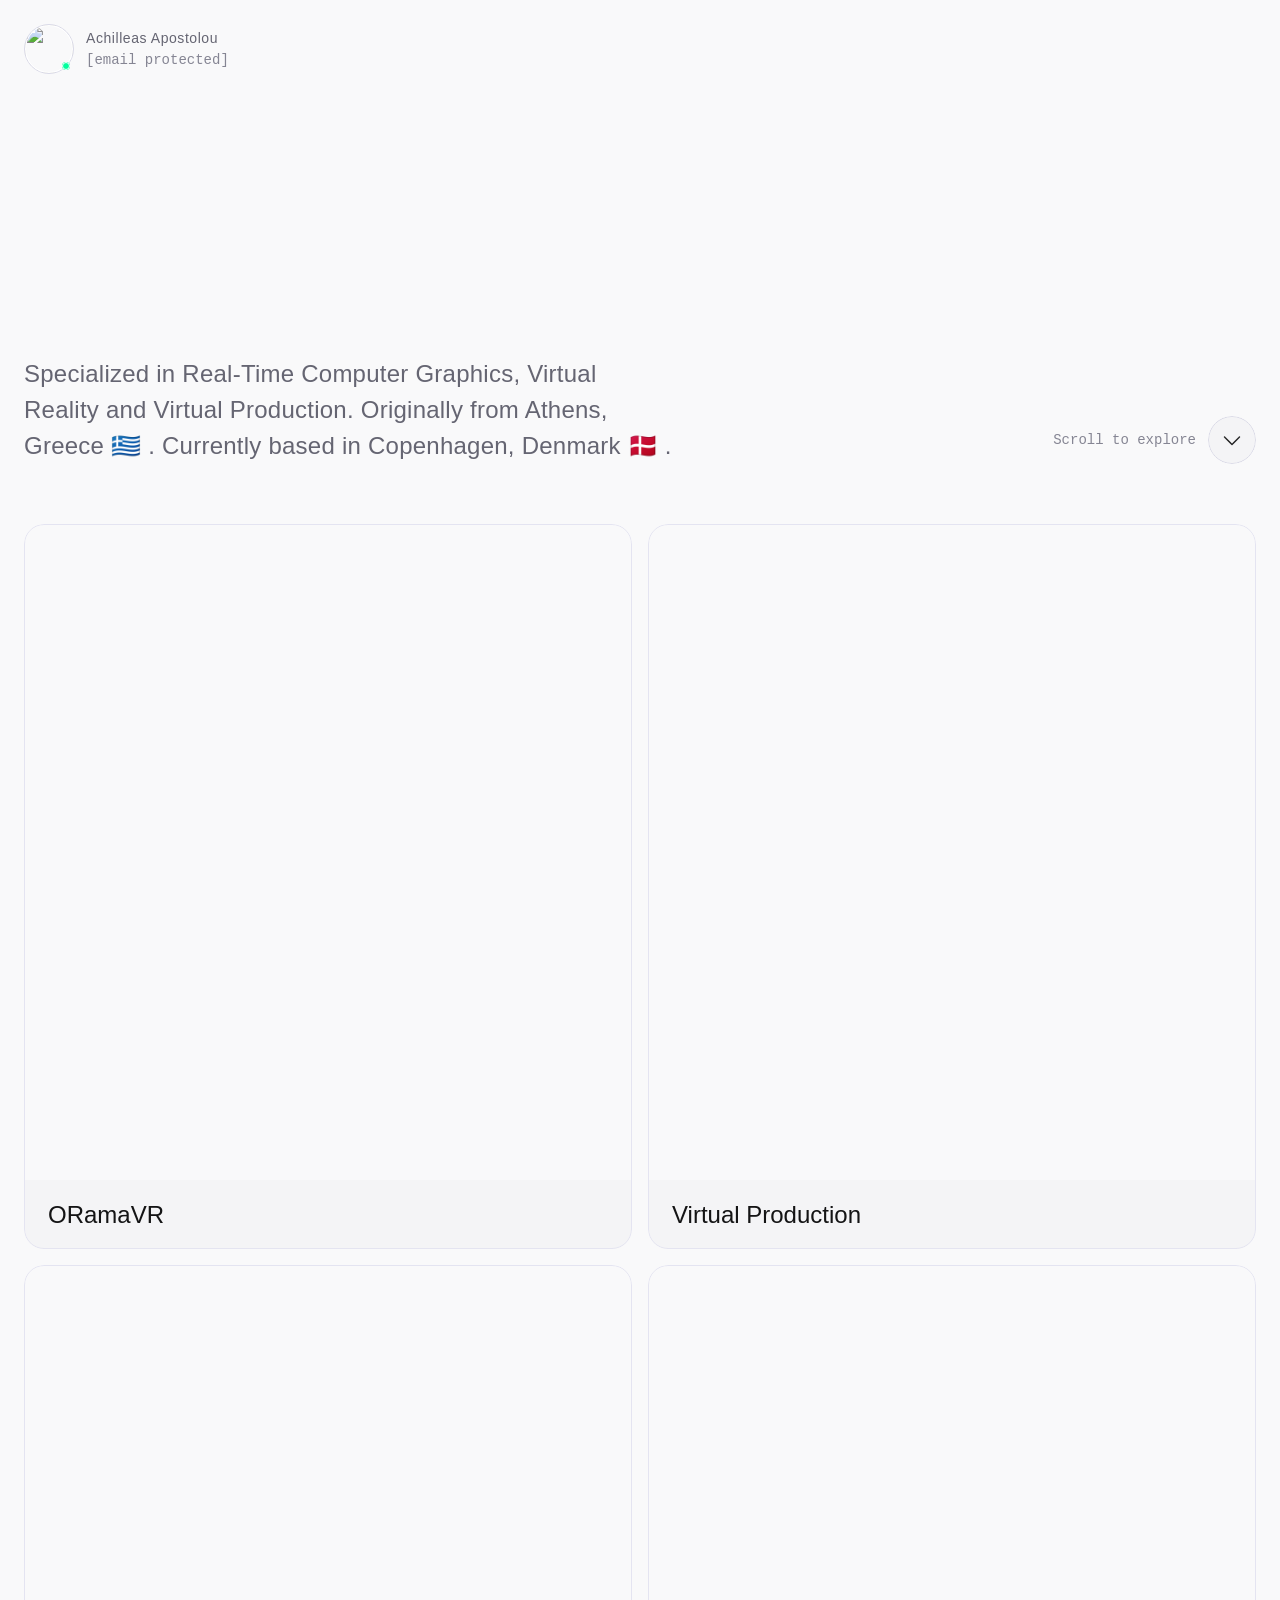
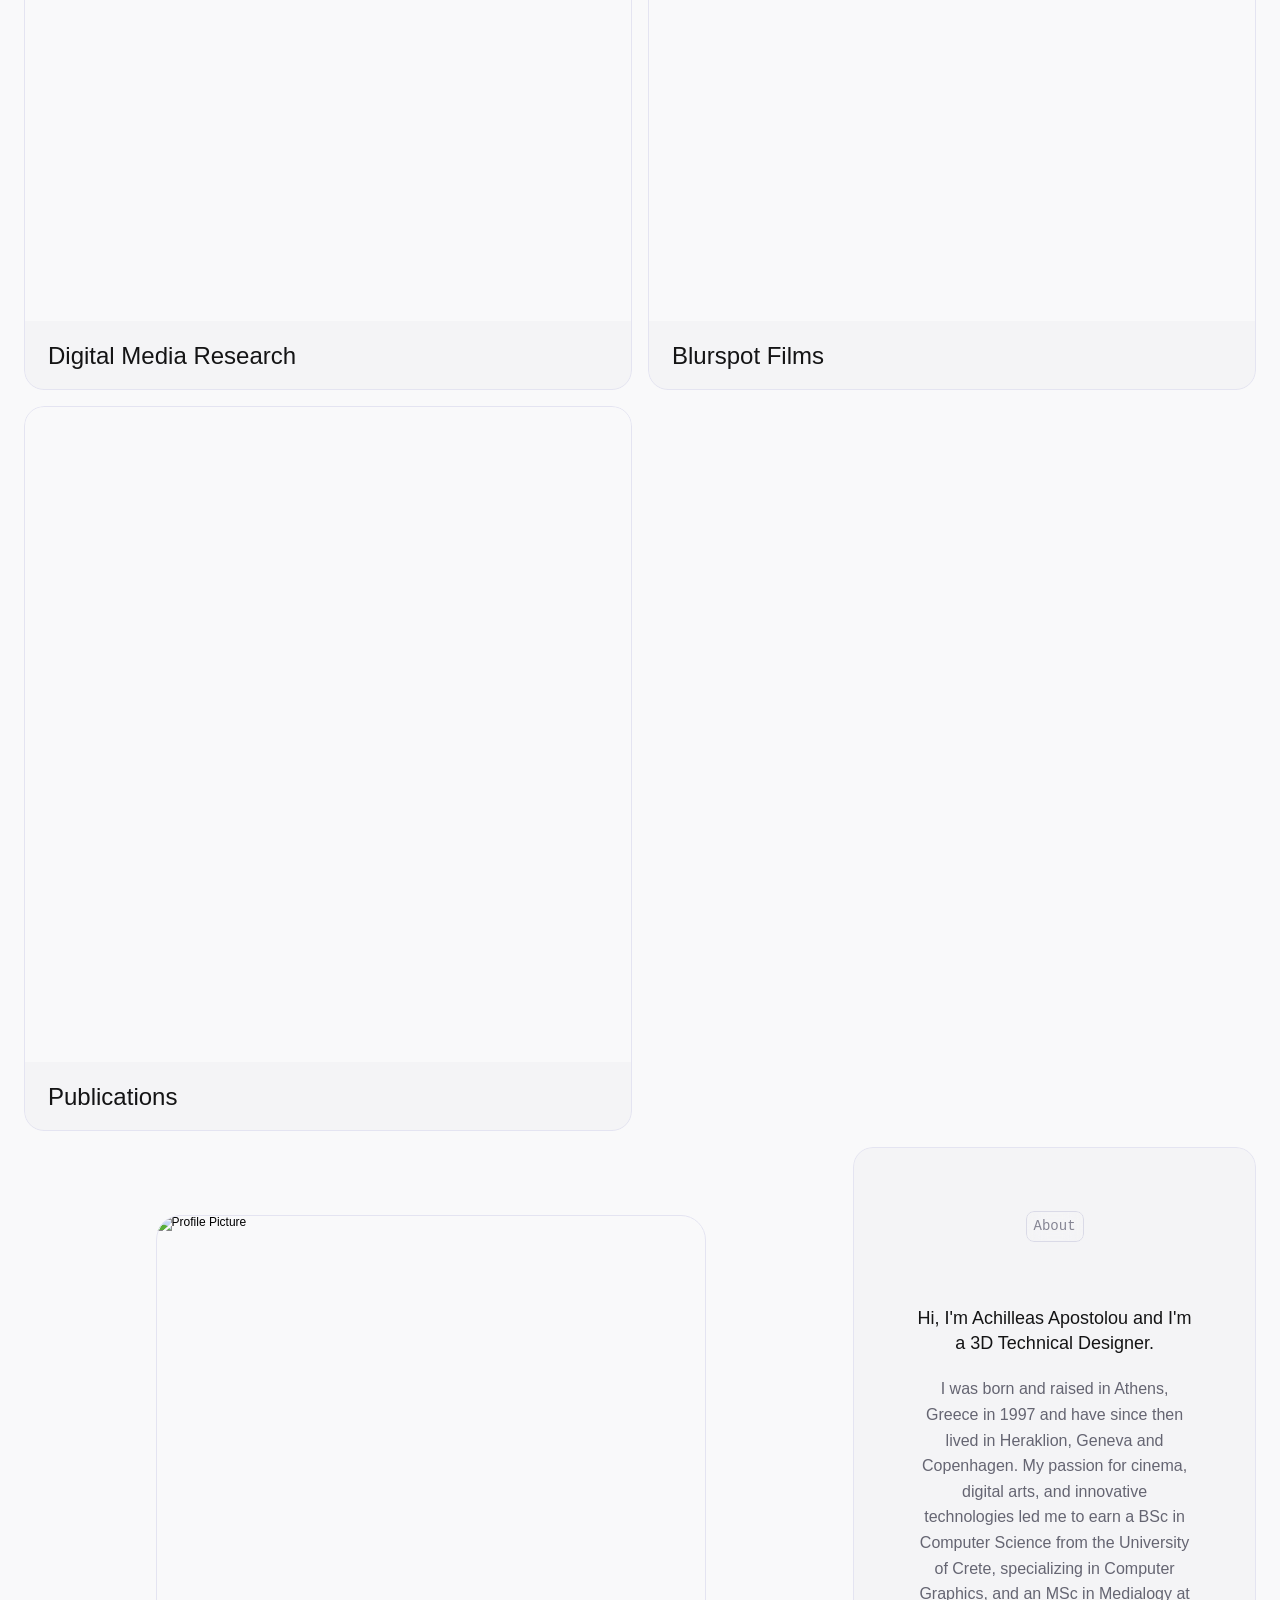
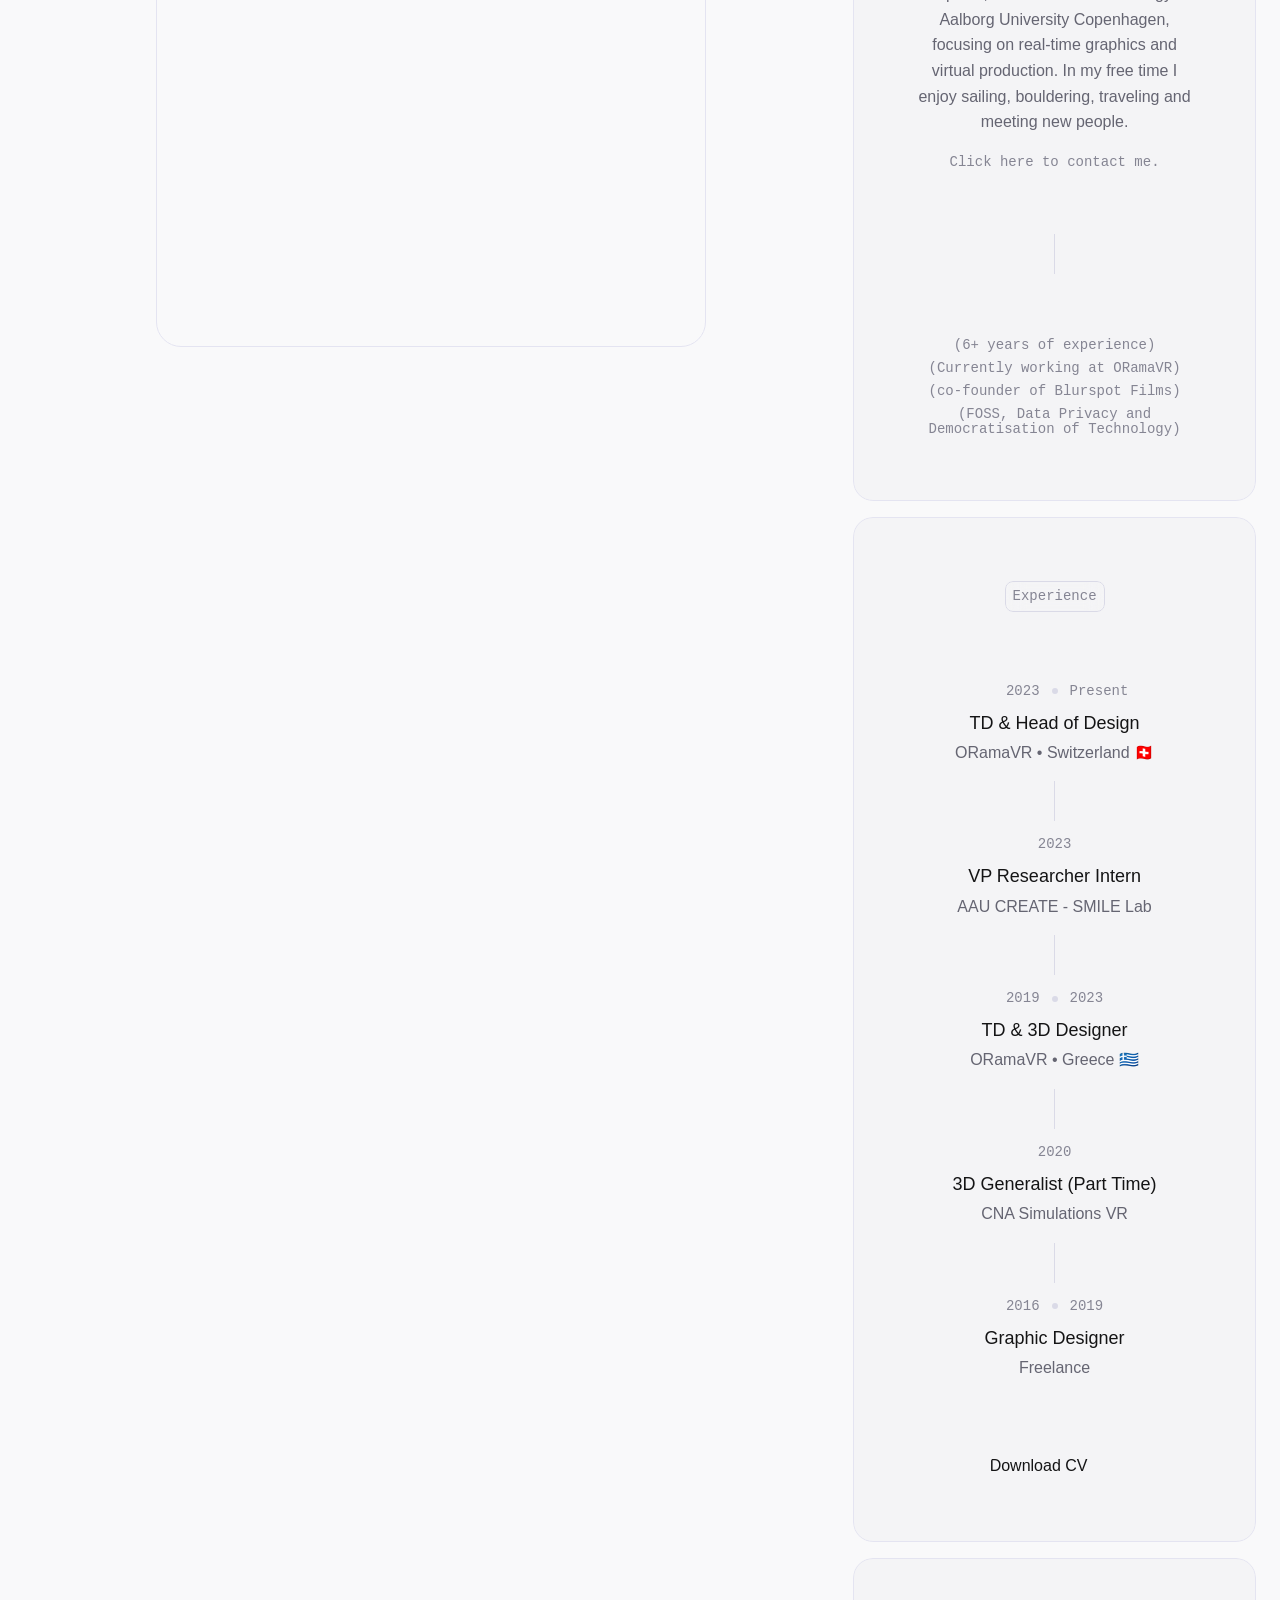
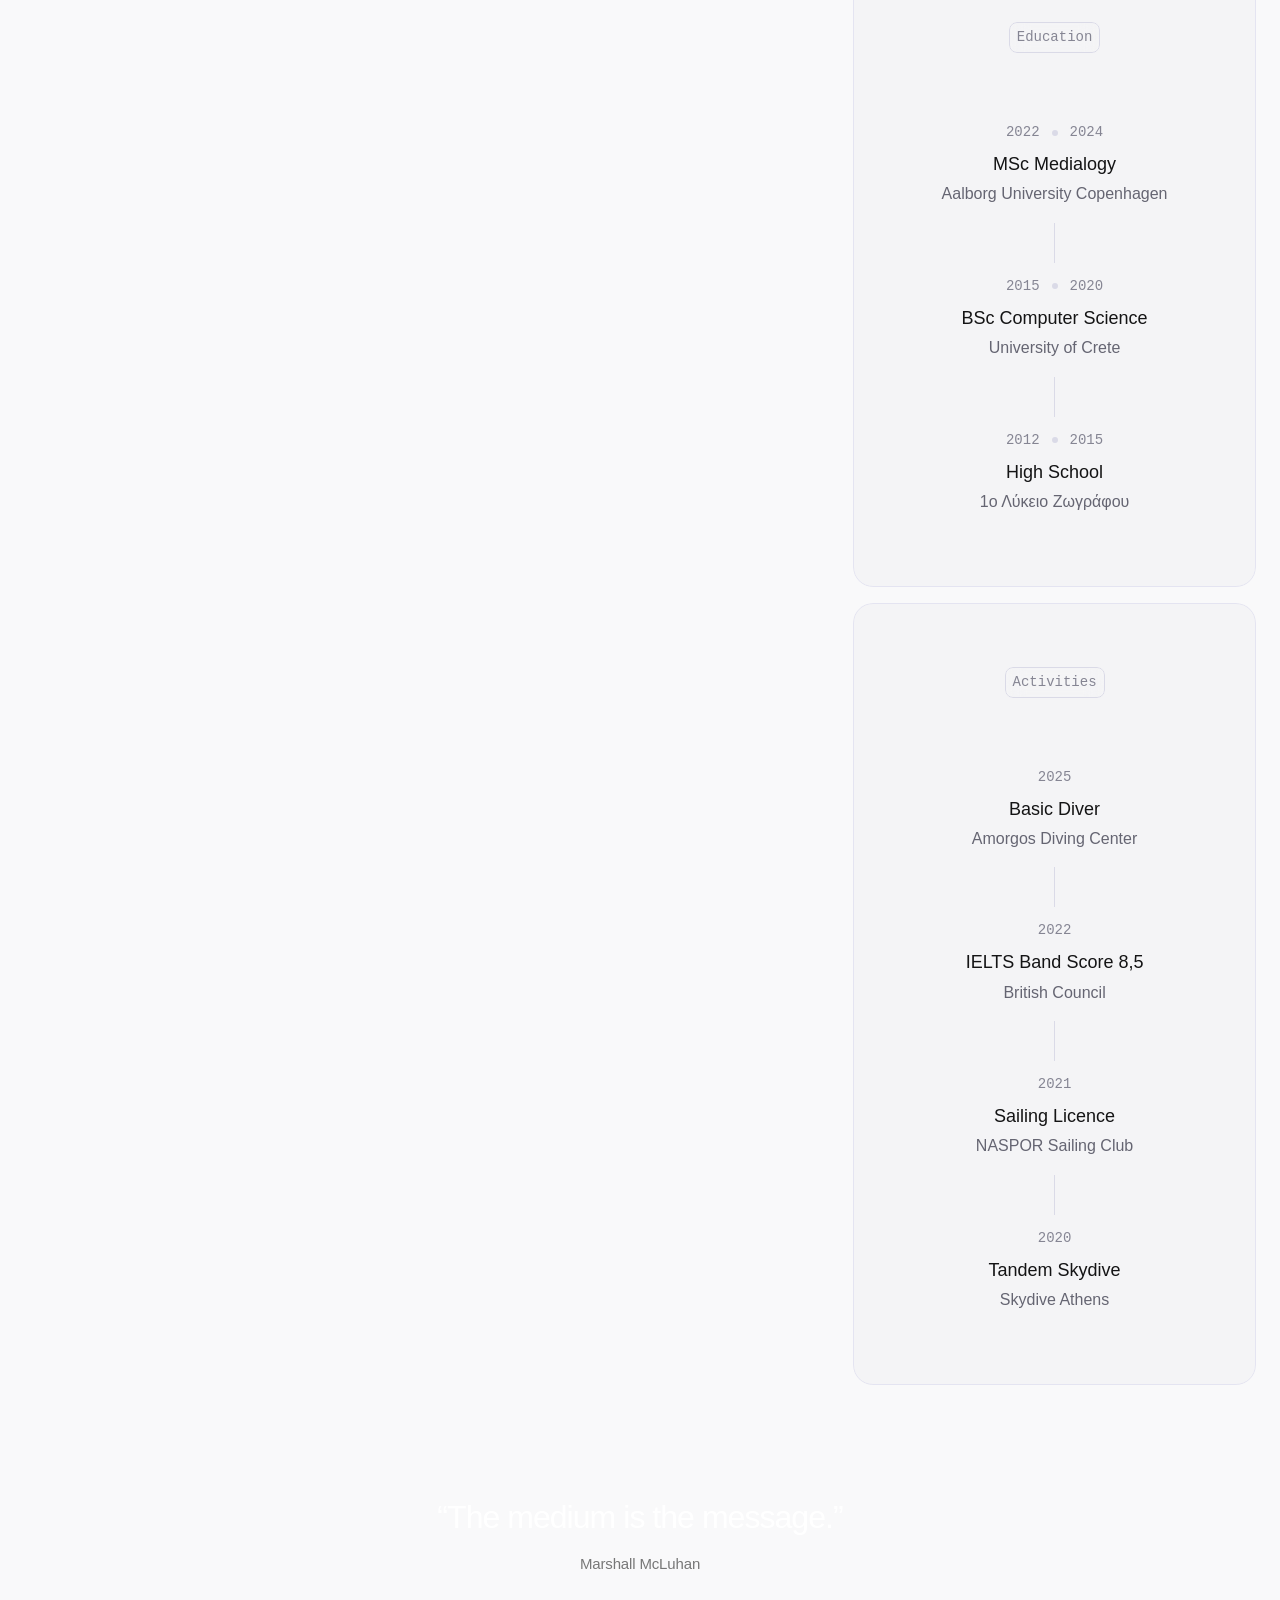
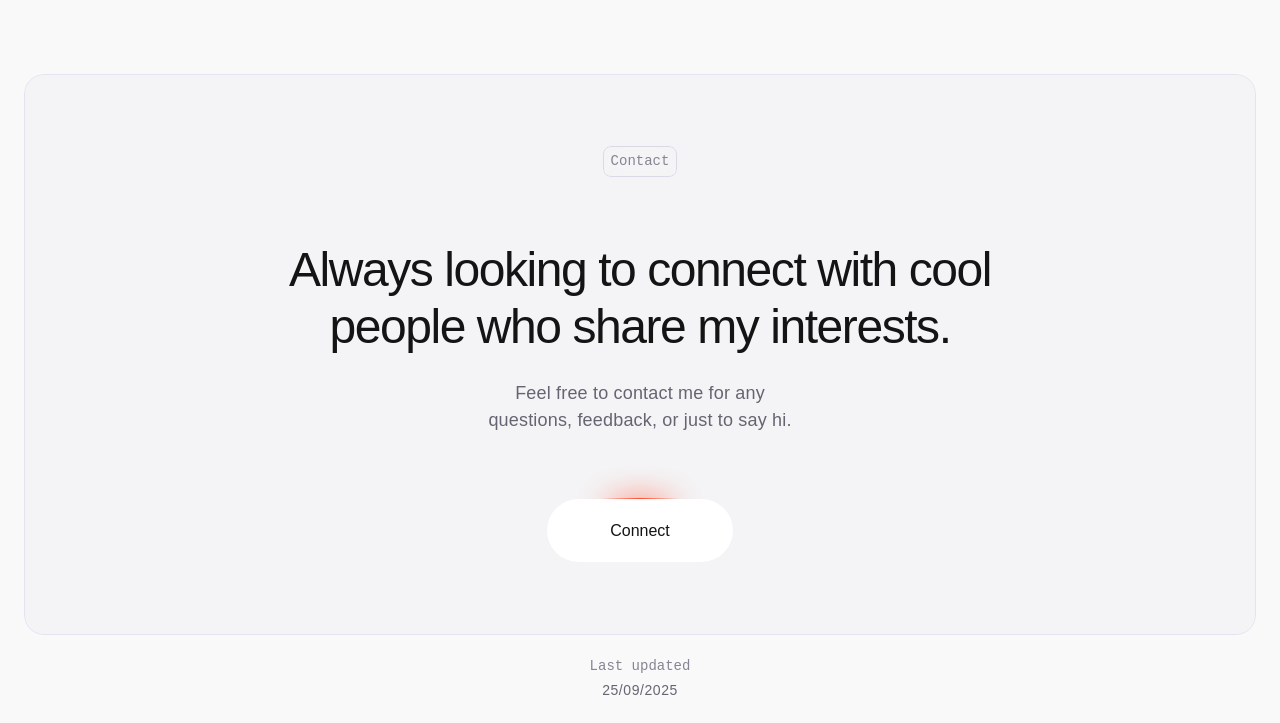
==== commit f8a51b01: "changed title to "3D TD & ..." ++ added signal, removed facebook links ++ added 2 gifs on oramavr po" ====
--- a/index.html
+++ b/index.html
@@ -7,10 +7,11 @@
     
     
     <meta name="viewport" content="width=device-width">
-    <meta name="generator" content="Framer dc3a148">
+    <meta name="generator" content="Framer 3098aa6">
     <title>Achilleas Apostolou</title>
     <meta name="description" content="A personal website/portfolio.">
-    <meta name="framer-search-index" content="https://framerusercontent.com/sites/5P43ldweyDm2t8JL3K39tH/searchIndex-Zy6j9ft69O1m.json">
+    <meta name="framer-search-index" content="https://framerusercontent.com/sites/5P43ldweyDm2t8JL3K39tH/searchIndex-4JK9ejWhH4w9.json">
+    <meta name="framer-search-index-fallback" content="https://framerusercontent.com/sites/5P43ldweyDm2t8JL3K39tH/searchIndex-T5qO4dFR6ook.json">
     <link href="https://framerusercontent.com/images/PqKu6TEj8AMrt93FaSA2mrbqA.png" rel="icon" media="(prefers-color-scheme: light)">
     <link href="https://framerusercontent.com/images/PqKu6TEj8AMrt93FaSA2mrbqA.png" rel="icon" media="(prefers-color-scheme: dark)">
     <link rel="apple-touch-icon" href="https://framerusercontent.com/images/PqKu6TEj8AMrt93FaSA2mrbqA.png">
@@ -25,26 +26,410 @@
     <meta name="twitter:description" content="A personal website/portfolio.">
     <meta name="twitter:image" content="https://framerusercontent.com/assets/GZ6hzvjJbclq4kBWlwQ3OAflig.jpg">
     
+    <style data-framer-font-css>/* cyrillic-ext */
+@font-face {
+  font-family: 'Inter Tight';
+  font-style: italic;
+  font-weight: 500;
+  font-display: swap;
+  src: url(https://fonts.gstatic.com/s/intertight/v9/NGSyv5HMAFg6IuGlBNMjxLsCwadkRFe9.woff2) format('woff2');
+  unicode-range: U+0460-052F, U+1C80-1C8A, U+20B4, U+2DE0-2DFF, U+A640-A69F, U+FE2E-FE2F;
+}
+/* cyrillic */
+@font-face {
+  font-family: 'Inter Tight';
+  font-style: italic;
+  font-weight: 500;
+  font-display: swap;
+  src: url(https://fonts.gstatic.com/s/intertight/v9/NGSyv5HMAFg6IuGlBNMjxLsCwa5kRFe9.woff2) format('woff2');
+  unicode-range: U+0301, U+0400-045F, U+0490-0491, U+04B0-04B1, U+2116;
+}
+/* greek-ext */
+@font-face {
+  font-family: 'Inter Tight';
+  font-style: italic;
+  font-weight: 500;
+  font-display: swap;
+  src: url(https://fonts.gstatic.com/s/intertight/v9/NGSyv5HMAFg6IuGlBNMjxLsCwaZkRFe9.woff2) format('woff2');
+  unicode-range: U+1F00-1FFF;
+}
+/* greek */
+@font-face {
+  font-family: 'Inter Tight';
+  font-style: italic;
+  font-weight: 500;
+  font-display: swap;
+  src: url(https://fonts.gstatic.com/s/intertight/v9/NGSyv5HMAFg6IuGlBNMjxLsCwalkRFe9.woff2) format('woff2');
+  unicode-range: U+0370-0377, U+037A-037F, U+0384-038A, U+038C, U+038E-03A1, U+03A3-03FF;
+}
+/* vietnamese */
+@font-face {
+  font-family: 'Inter Tight';
+  font-style: italic;
+  font-weight: 500;
+  font-display: swap;
+  src: url(https://fonts.gstatic.com/s/intertight/v9/NGSyv5HMAFg6IuGlBNMjxLsCwaVkRFe9.woff2) format('woff2');
+  unicode-range: U+0102-0103, U+0110-0111, U+0128-0129, U+0168-0169, U+01A0-01A1, U+01AF-01B0, U+0300-0301, U+0303-0304, U+0308-0309, U+0323, U+0329, U+1EA0-1EF9, U+20AB;
+}
+/* latin-ext */
+@font-face {
+  font-family: 'Inter Tight';
+  font-style: italic;
+  font-weight: 500;
+  font-display: swap;
+  src: url(https://fonts.gstatic.com/s/intertight/v9/NGSyv5HMAFg6IuGlBNMjxLsCwaRkRFe9.woff2) format('woff2');
+  unicode-range: U+0100-02BA, U+02BD-02C5, U+02C7-02CC, U+02CE-02D7, U+02DD-02FF, U+0304, U+0308, U+0329, U+1D00-1DBF, U+1E00-1E9F, U+1EF2-1EFF, U+2020, U+20A0-20AB, U+20AD-20C0, U+2113, U+2C60-2C7F, U+A720-A7FF;
+}
+/* latin */
+@font-face {
+  font-family: 'Inter Tight';
+  font-style: italic;
+  font-weight: 500;
+  font-display: swap;
+  src: url(https://fonts.gstatic.com/s/intertight/v9/NGSyv5HMAFg6IuGlBNMjxLsCwapkRA.woff2) format('woff2');
+  unicode-range: U+0000-00FF, U+0131, U+0152-0153, U+02BB-02BC, U+02C6, U+02DA, U+02DC, U+0304, U+0308, U+0329, U+2000-206F, U+20AC, U+2122, U+2191, U+2193, U+2212, U+2215, U+FEFF, U+FFFD;
+}
+/* cyrillic-ext */
+@font-face {
+  font-family: 'Inter Tight';
+  font-style: italic;
+  font-weight: 700;
+  font-display: swap;
+  src: url(https://fonts.gstatic.com/s/intertight/v9/NGSyv5HMAFg6IuGlBNMjxLsCwadkRFe9.woff2) format('woff2');
+  unicode-range: U+0460-052F, U+1C80-1C8A, U+20B4, U+2DE0-2DFF, U+A640-A69F, U+FE2E-FE2F;
+}
+/* cyrillic */
+@font-face {
+  font-family: 'Inter Tight';
+  font-style: italic;
+  font-weight: 700;
+  font-display: swap;
+  src: url(https://fonts.gstatic.com/s/intertight/v9/NGSyv5HMAFg6IuGlBNMjxLsCwa5kRFe9.woff2) format('woff2');
+  unicode-range: U+0301, U+0400-045F, U+0490-0491, U+04B0-04B1, U+2116;
+}
+/* greek-ext */
+@font-face {
+  font-family: 'Inter Tight';
+  font-style: italic;
+  font-weight: 700;
+  font-display: swap;
+  src: url(https://fonts.gstatic.com/s/intertight/v9/NGSyv5HMAFg6IuGlBNMjxLsCwaZkRFe9.woff2) format('woff2');
+  unicode-range: U+1F00-1FFF;
+}
+/* greek */
+@font-face {
+  font-family: 'Inter Tight';
+  font-style: italic;
+  font-weight: 700;
+  font-display: swap;
+  src: url(https://fonts.gstatic.com/s/intertight/v9/NGSyv5HMAFg6IuGlBNMjxLsCwalkRFe9.woff2) format('woff2');
+  unicode-range: U+0370-0377, U+037A-037F, U+0384-038A, U+038C, U+038E-03A1, U+03A3-03FF;
+}
+/* vietnamese */
+@font-face {
+  font-family: 'Inter Tight';
+  font-style: italic;
+  font-weight: 700;
+  font-display: swap;
+  src: url(https://fonts.gstatic.com/s/intertight/v9/NGSyv5HMAFg6IuGlBNMjxLsCwaVkRFe9.woff2) format('woff2');
+  unicode-range: U+0102-0103, U+0110-0111, U+0128-0129, U+0168-0169, U+01A0-01A1, U+01AF-01B0, U+0300-0301, U+0303-0304, U+0308-0309, U+0323, U+0329, U+1EA0-1EF9, U+20AB;
+}
+/* latin-ext */
+@font-face {
+  font-family: 'Inter Tight';
+  font-style: italic;
+  font-weight: 700;
+  font-display: swap;
+  src: url(https://fonts.gstatic.com/s/intertight/v9/NGSyv5HMAFg6IuGlBNMjxLsCwaRkRFe9.woff2) format('woff2');
+  unicode-range: U+0100-02BA, U+02BD-02C5, U+02C7-02CC, U+02CE-02D7, U+02DD-02FF, U+0304, U+0308, U+0329, U+1D00-1DBF, U+1E00-1E9F, U+1EF2-1EFF, U+2020, U+20A0-20AB, U+20AD-20C0, U+2113, U+2C60-2C7F, U+A720-A7FF;
+}
+/* latin */
+@font-face {
+  font-family: 'Inter Tight';
+  font-style: italic;
+  font-weight: 700;
+  font-display: swap;
+  src: url(https://fonts.gstatic.com/s/intertight/v9/NGSyv5HMAFg6IuGlBNMjxLsCwapkRA.woff2) format('woff2');
+  unicode-range: U+0000-00FF, U+0131, U+0152-0153, U+02BB-02BC, U+02C6, U+02DA, U+02DC, U+0304, U+0308, U+0329, U+2000-206F, U+20AC, U+2122, U+2191, U+2193, U+2212, U+2215, U+FEFF, U+FFFD;
+}
+/* cyrillic-ext */
+@font-face {
+  font-family: 'Inter Tight';
+  font-style: normal;
+  font-weight: 500;
+  font-display: swap;
+  src: url(https://fonts.gstatic.com/s/intertight/v9/NGSwv5HMAFg6IuGlBNMjxLsK8ah8QA.woff2) format('woff2');
+  unicode-range: U+0460-052F, U+1C80-1C8A, U+20B4, U+2DE0-2DFF, U+A640-A69F, U+FE2E-FE2F;
+}
+/* cyrillic */
+@font-face {
+  font-family: 'Inter Tight';
+  font-style: normal;
+  font-weight: 500;
+  font-display: swap;
+  src: url(https://fonts.gstatic.com/s/intertight/v9/NGSwv5HMAFg6IuGlBNMjxLsD8ah8QA.woff2) format('woff2');
+  unicode-range: U+0301, U+0400-045F, U+0490-0491, U+04B0-04B1, U+2116;
+}
+/* greek-ext */
+@font-face {
+  font-family: 'Inter Tight';
+  font-style: normal;
+  font-weight: 500;
+  font-display: swap;
+  src: url(https://fonts.gstatic.com/s/intertight/v9/NGSwv5HMAFg6IuGlBNMjxLsL8ah8QA.woff2) format('woff2');
+  unicode-range: U+1F00-1FFF;
+}
+/* greek */
+@font-face {
+  font-family: 'Inter Tight';
+  font-style: normal;
+  font-weight: 500;
+  font-display: swap;
+  src: url(https://fonts.gstatic.com/s/intertight/v9/NGSwv5HMAFg6IuGlBNMjxLsE8ah8QA.woff2) format('woff2');
+  unicode-range: U+0370-0377, U+037A-037F, U+0384-038A, U+038C, U+038E-03A1, U+03A3-03FF;
+}
+/* vietnamese */
+@font-face {
+  font-family: 'Inter Tight';
+  font-style: normal;
+  font-weight: 500;
+  font-display: swap;
+  src: url(https://fonts.gstatic.com/s/intertight/v9/NGSwv5HMAFg6IuGlBNMjxLsI8ah8QA.woff2) format('woff2');
+  unicode-range: U+0102-0103, U+0110-0111, U+0128-0129, U+0168-0169, U+01A0-01A1, U+01AF-01B0, U+0300-0301, U+0303-0304, U+0308-0309, U+0323, U+0329, U+1EA0-1EF9, U+20AB;
+}
+/* latin-ext */
+@font-face {
+  font-family: 'Inter Tight';
+  font-style: normal;
+  font-weight: 500;
+  font-display: swap;
+  src: url(https://fonts.gstatic.com/s/intertight/v9/NGSwv5HMAFg6IuGlBNMjxLsJ8ah8QA.woff2) format('woff2');
+  unicode-range: U+0100-02BA, U+02BD-02C5, U+02C7-02CC, U+02CE-02D7, U+02DD-02FF, U+0304, U+0308, U+0329, U+1D00-1DBF, U+1E00-1E9F, U+1EF2-1EFF, U+2020, U+20A0-20AB, U+20AD-20C0, U+2113, U+2C60-2C7F, U+A720-A7FF;
+}
+/* latin */
+@font-face {
+  font-family: 'Inter Tight';
+  font-style: normal;
+  font-weight: 500;
+  font-display: swap;
+  src: url(https://fonts.gstatic.com/s/intertight/v9/NGSwv5HMAFg6IuGlBNMjxLsH8ag.woff2) format('woff2');
+  unicode-range: U+0000-00FF, U+0131, U+0152-0153, U+02BB-02BC, U+02C6, U+02DA, U+02DC, U+0304, U+0308, U+0329, U+2000-206F, U+20AC, U+2122, U+2191, U+2193, U+2212, U+2215, U+FEFF, U+FFFD;
+}
+/* cyrillic-ext */
+@font-face {
+  font-family: 'Inter Tight';
+  font-style: normal;
+  font-weight: 700;
+  font-display: swap;
+  src: url(https://fonts.gstatic.com/s/intertight/v9/NGSwv5HMAFg6IuGlBNMjxLsK8ah8QA.woff2) format('woff2');
+  unicode-range: U+0460-052F, U+1C80-1C8A, U+20B4, U+2DE0-2DFF, U+A640-A69F, U+FE2E-FE2F;
+}
+/* cyrillic */
+@font-face {
+  font-family: 'Inter Tight';
+  font-style: normal;
+  font-weight: 700;
+  font-display: swap;
+  src: url(https://fonts.gstatic.com/s/intertight/v9/NGSwv5HMAFg6IuGlBNMjxLsD8ah8QA.woff2) format('woff2');
+  unicode-range: U+0301, U+0400-045F, U+0490-0491, U+04B0-04B1, U+2116;
+}
+/* greek-ext */
+@font-face {
+  font-family: 'Inter Tight';
+  font-style: normal;
+  font-weight: 700;
+  font-display: swap;
+  src: url(https://fonts.gstatic.com/s/intertight/v9/NGSwv5HMAFg6IuGlBNMjxLsL8ah8QA.woff2) format('woff2');
+  unicode-range: U+1F00-1FFF;
+}
+/* greek */
+@font-face {
+  font-family: 'Inter Tight';
+  font-style: normal;
+  font-weight: 700;
+  font-display: swap;
+  src: url(https://fonts.gstatic.com/s/intertight/v9/NGSwv5HMAFg6IuGlBNMjxLsE8ah8QA.woff2) format('woff2');
+  unicode-range: U+0370-0377, U+037A-037F, U+0384-038A, U+038C, U+038E-03A1, U+03A3-03FF;
+}
+/* vietnamese */
+@font-face {
+  font-family: 'Inter Tight';
+  font-style: normal;
+  font-weight: 700;
+  font-display: swap;
+  src: url(https://fonts.gstatic.com/s/intertight/v9/NGSwv5HMAFg6IuGlBNMjxLsI8ah8QA.woff2) format('woff2');
+  unicode-range: U+0102-0103, U+0110-0111, U+0128-0129, U+0168-0169, U+01A0-01A1, U+01AF-01B0, U+0300-0301, U+0303-0304, U+0308-0309, U+0323, U+0329, U+1EA0-1EF9, U+20AB;
+}
+/* latin-ext */
+@font-face {
+  font-family: 'Inter Tight';
+  font-style: normal;
+  font-weight: 700;
+  font-display: swap;
+  src: url(https://fonts.gstatic.com/s/intertight/v9/NGSwv5HMAFg6IuGlBNMjxLsJ8ah8QA.woff2) format('woff2');
+  unicode-range: U+0100-02BA, U+02BD-02C5, U+02C7-02CC, U+02CE-02D7, U+02DD-02FF, U+0304, U+0308, U+0329, U+1D00-1DBF, U+1E00-1E9F, U+1EF2-1EFF, U+2020, U+20A0-20AB, U+20AD-20C0, U+2113, U+2C60-2C7F, U+A720-A7FF;
+}
+/* latin */
+@font-face {
+  font-family: 'Inter Tight';
+  font-style: normal;
+  font-weight: 700;
+  font-display: swap;
+  src: url(https://fonts.gstatic.com/s/intertight/v9/NGSwv5HMAFg6IuGlBNMjxLsH8ag.woff2) format('woff2');
+  unicode-range: U+0000-00FF, U+0131, U+0152-0153, U+02BB-02BC, U+02C6, U+02DA, U+02DC, U+0304, U+0308, U+0329, U+2000-206F, U+20AC, U+2122, U+2191, U+2193, U+2212, U+2215, U+FEFF, U+FFFD;
+}
+/* latin-ext */
+@font-face {
+  font-family: 'DM Mono';
+  font-style: normal;
+  font-weight: 400;
+  font-display: block;
+  src: url(https://fonts.gstatic.com/s/dmmono/v16/aFTU7PB1QTsUX8KYthSQBLyM.woff2) format('woff2');
+  unicode-range: U+0100-02BA, U+02BD-02C5, U+02C7-02CC, U+02CE-02D7, U+02DD-02FF, U+0304, U+0308, U+0329, U+1D00-1DBF, U+1E00-1E9F, U+1EF2-1EFF, U+2020, U+20A0-20AB, U+20AD-20C0, U+2113, U+2C60-2C7F, U+A720-A7FF;
+}
+/* latin */
+@font-face {
+  font-family: 'DM Mono';
+  font-style: normal;
+  font-weight: 400;
+  font-display: block;
+  src: url(https://fonts.gstatic.com/s/dmmono/v16/aFTU7PB1QTsUX8KYthqQBA.woff2) format('woff2');
+  unicode-range: U+0000-00FF, U+0131, U+0152-0153, U+02BB-02BC, U+02C6, U+02DA, U+02DC, U+0304, U+0308, U+0329, U+2000-206F, U+20AC, U+2122, U+2191, U+2193, U+2212, U+2215, U+FEFF, U+FFFD;
+}
+
+@font-face { font-family: "Inter"; src: url("https://framerusercontent.com/assets/5vvr9Vy74if2I6bQbJvbw7SY1pQ.woff2"); font-display: swap; font-style: normal; font-weight: 400; unicode-range: U+0460-052F, U+1C80-1C88, U+20B4, U+2DE0-2DFF, U+A640-A69F, U+FE2E-FE2F }
+@font-face { font-family: "Inter"; src: url("https://framerusercontent.com/assets/EOr0mi4hNtlgWNn9if640EZzXCo.woff2"); font-display: swap; font-style: normal; font-weight: 400; unicode-range: U+0301, U+0400-045F, U+0490-0491, U+04B0-04B1, U+2116 }
+@font-face { font-family: "Inter"; src: url("https://framerusercontent.com/assets/Y9k9QrlZAqio88Klkmbd8VoMQc.woff2"); font-display: swap; font-style: normal; font-weight: 400; unicode-range: U+1F00-1FFF }
+@font-face { font-family: "Inter"; src: url("https://framerusercontent.com/assets/OYrD2tBIBPvoJXiIHnLoOXnY9M.woff2"); font-display: swap; font-style: normal; font-weight: 400; unicode-range: U+0370-03FF }
+@font-face { font-family: "Inter"; src: url("https://framerusercontent.com/assets/JeYwfuaPfZHQhEG8U5gtPDZ7WQ.woff2"); font-display: swap; font-style: normal; font-weight: 400; unicode-range: U+0100-024F, U+0259, U+1E00-1EFF, U+2020, U+20A0-20AB, U+20AD-20CF, U+2113, U+2C60-2C7F, U+A720-A7FF }
+@font-face { font-family: "Inter"; src: url("https://framerusercontent.com/assets/GrgcKwrN6d3Uz8EwcLHZxwEfC4.woff2"); font-display: swap; font-style: normal; font-weight: 400; unicode-range: U+0000-00FF, U+0131, U+0152-0153, U+02BB-02BC, U+02C6, U+02DA, U+02DC, U+2000-206F, U+2070, U+2074-207E, U+2080-208E, U+20AC, U+2122, U+2191, U+2193, U+2212, U+2215, U+FEFF, U+FFFD }
+@font-face { font-family: "Inter"; src: url("https://framerusercontent.com/assets/b6Y37FthZeALduNqHicBT6FutY.woff2"); font-display: swap; font-style: normal; font-weight: 400; unicode-range: U+0102-0103, U+0110-0111, U+0128-0129, U+0168-0169, U+01A0-01A1, U+01AF-01B0, U+1EA0-1EF9, U+20AB }
+@font-face { font-family: "Inter Variable"; src: url("https://framerusercontent.com/assets/mYcqTSergLb16PdbJJQMl9ebYm4.woff2"); font-display: swap; font-style: normal; font-weight: 400; unicode-range: U+0460-052F, U+1C80-1C88, U+20B4, U+2DE0-2DFF, U+A640-A69F, U+FE2E-FE2F }
+@font-face { font-family: "Inter Variable"; src: url("https://framerusercontent.com/assets/ZRl8AlxwsX1m7xS1eJCiSPbztg.woff2"); font-display: swap; font-style: normal; font-weight: 400; unicode-range: U+0301, U+0400-045F, U+0490-0491, U+04B0-04B1, U+2116 }
+@font-face { font-family: "Inter Variable"; src: url("https://framerusercontent.com/assets/nhSQpBRqFmXNUBY2p5SENQ8NplQ.woff2"); font-display: swap; font-style: normal; font-weight: 400; unicode-range: U+1F00-1FFF }
+@font-face { font-family: "Inter Variable"; src: url("https://framerusercontent.com/assets/DYHjxG0qXjopUuruoacfl5SA.woff2"); font-display: swap; font-style: normal; font-weight: 400; unicode-range: U+0370-03FF }
+@font-face { font-family: "Inter Variable"; src: url("https://framerusercontent.com/assets/s7NH6sl7w4NU984r5hcmo1tPSYo.woff2"); font-display: swap; font-style: normal; font-weight: 400; unicode-range: U+0100-024F, U+0259, U+1E00-1EFF, U+2020, U+20A0-20AB, U+20AD-20CF, U+2113, U+2C60-2C7F, U+A720-A7FF }
+@font-face { font-family: "Inter Variable"; src: url("https://framerusercontent.com/assets/7lw0VWkeXrGYJT05oB3DsFy8BaY.woff2"); font-display: swap; font-style: normal; font-weight: 400; unicode-range: U+0000-00FF, U+0131, U+0152-0153, U+02BB-02BC, U+02C6, U+02DA, U+02DC, U+2000-206F, U+2070, U+2074-207E, U+2080-208E, U+20AC, U+2122, U+2191, U+2193, U+2212, U+2215, U+FEFF, U+FFFD }
+@font-face { font-family: "Inter Variable"; src: url("https://framerusercontent.com/assets/wx5nfqEgOXnxuFaxB0Mn9OhmcZA.woff2"); font-display: swap; font-style: normal; font-weight: 400; unicode-range: U+0102-0103, U+0110-0111, U+0128-0129, U+0168-0169, U+01A0-01A1, U+01AF-01B0, U+1EA0-1EF9, U+20AB }
+@font-face { font-family: "Inter"; src: url("https://framerusercontent.com/assets/5A3Ce6C9YYmCjpQx9M4inSaKU.woff2"); font-display: swap; font-style: normal; font-weight: 500; unicode-range: U+0460-052F, U+1C80-1C88, U+20B4, U+2DE0-2DFF, U+A640-A69F, U+FE2E-FE2F }
+@font-face { font-family: "Inter"; src: url("https://framerusercontent.com/assets/Qx95Xyt0Ka3SGhinnbXIGpEIyP4.woff2"); font-display: swap; font-style: normal; font-weight: 500; unicode-range: U+0301, U+0400-045F, U+0490-0491, U+04B0-04B1, U+2116 }
+@font-face { font-family: "Inter"; src: url("https://framerusercontent.com/assets/6mJuEAguuIuMog10gGvH5d3cl8.woff2"); font-display: swap; font-style: normal; font-weight: 500; unicode-range: U+1F00-1FFF }
+@font-face { font-family: "Inter"; src: url("https://framerusercontent.com/assets/xYYWaj7wCU5zSQH0eXvSaS19wo.woff2"); font-display: swap; font-style: normal; font-weight: 500; unicode-range: U+0370-03FF }
+@font-face { font-family: "Inter"; src: url("https://framerusercontent.com/assets/otTaNuNpVK4RbdlT7zDDdKvQBA.woff2"); font-display: swap; font-style: normal; font-weight: 500; unicode-range: U+0100-024F, U+0259, U+1E00-1EFF, U+2020, U+20A0-20AB, U+20AD-20CF, U+2113, U+2C60-2C7F, U+A720-A7FF }
+@font-face { font-family: "Inter"; src: url("https://framerusercontent.com/assets/UjlFhCnUjxhNfep4oYBPqnEssyo.woff2"); font-display: swap; font-style: normal; font-weight: 500; unicode-range: U+0000-00FF, U+0131, U+0152-0153, U+02BB-02BC, U+02C6, U+02DA, U+02DC, U+2000-206F, U+2070, U+2074-207E, U+2080-208E, U+20AC, U+2122, U+2191, U+2193, U+2212, U+2215, U+FEFF, U+FFFD }
+@font-face { font-family: "Inter"; src: url("https://framerusercontent.com/assets/DolVirEGb34pEXEp8t8FQBSK4.woff2"); font-display: swap; font-style: normal; font-weight: 500; unicode-range: U+0102-0103, U+0110-0111, U+0128-0129, U+0168-0169, U+01A0-01A1, U+01AF-01B0, U+1EA0-1EF9, U+20AB }
+@font-face { font-family: "Inter"; src: url("https://framerusercontent.com/assets/vQyevYAyHtARFwPqUzQGpnDs.woff2"); font-display: swap; font-style: normal; font-weight: 400; unicode-range: U+0000-00FF, U+0131, U+0152-0153, U+02BB-02BC, U+02C6, U+02DA, U+02DC, U+2000-206F, U+2074, U+20AC, U+2122, U+2191, U+2193, U+2212, U+2215, U+FEFF, U+FFFD }
+@font-face { font-family: "Inter Display"; src: url("https://framerusercontent.com/assets/2uIBiALfCHVpWbHqRMZutfT7giU.woff2"); font-display: swap; font-style: normal; font-weight: 400; unicode-range: U+0460-052F, U+1C80-1C88, U+20B4, U+2DE0-2DFF, U+A640-A69F, U+FE2E-FE2F }
+@font-face { font-family: "Inter Display"; src: url("https://framerusercontent.com/assets/Zwfz6xbVe5pmcWRJRgBDHnMkOkI.woff2"); font-display: swap; font-style: normal; font-weight: 400; unicode-range: U+0301, U+0400-045F, U+0490-0491, U+04B0-04B1, U+2116 }
+@font-face { font-family: "Inter Display"; src: url("https://framerusercontent.com/assets/U9LaDDmbRhzX3sB8g8glTy5feTE.woff2"); font-display: swap; font-style: normal; font-weight: 400; unicode-range: U+1F00-1FFF }
+@font-face { font-family: "Inter Display"; src: url("https://framerusercontent.com/assets/tVew2LzXJ1t7QfxP1gdTIdj2o0g.woff2"); font-display: swap; font-style: normal; font-weight: 400; unicode-range: U+0370-03FF }
+@font-face { font-family: "Inter Display"; src: url("https://framerusercontent.com/assets/DF7bjCRmStYPqSb945lAlMfCCVQ.woff2"); font-display: swap; font-style: normal; font-weight: 400; unicode-range: U+0100-024F, U+0259, U+1E00-1EFF, U+2020, U+20A0-20AB, U+20AD-20CF, U+2113, U+2C60-2C7F, U+A720-A7FF }
+@font-face { font-family: "Inter Display"; src: url("https://framerusercontent.com/assets/nCpxWS6DaPlPe0lHzStXAPCo3lw.woff2"); font-display: swap; font-style: normal; font-weight: 400; unicode-range: U+0000-00FF, U+0131, U+0152-0153, U+02BB-02BC, U+02C6, U+02DA, U+02DC, U+2000-206F, U+2074, U+20AC, U+2122, U+2191, U+2193, U+2212, U+2215, U+FEFF, U+FFFD }
+@font-face { font-family: "Inter Display"; src: url("https://framerusercontent.com/assets/vebZUMjGyKkYsfcY73iwWTzLNag.woff2"); font-display: swap; font-style: normal; font-weight: 400; unicode-range: U+0102-0103, U+0110-0111, U+0128-0129, U+0168-0169, U+01A0-01A1, U+01AF-01B0, U+1EA0-1EF9, U+20AB }
+@font-face { font-family: "Inter Display"; src: url("https://framerusercontent.com/assets/I11LrmuBDQZweplJ62KkVsklU5Y.woff2"); font-display: swap; font-style: normal; font-weight: 700; unicode-range: U+0460-052F, U+1C80-1C88, U+20B4, U+2DE0-2DFF, U+A640-A69F, U+FE2E-FE2F }
+@font-face { font-family: "Inter Display"; src: url("https://framerusercontent.com/assets/UjFZPDy3qGuDktQM4q9CxhKfIa8.woff2"); font-display: swap; font-style: normal; font-weight: 700; unicode-range: U+0301, U+0400-045F, U+0490-0491, U+04B0-04B1, U+2116 }
+@font-face { font-family: "Inter Display"; src: url("https://framerusercontent.com/assets/8exwVHJy2DhJ4N5prYlVMrEKmQ.woff2"); font-display: swap; font-style: normal; font-weight: 700; unicode-range: U+1F00-1FFF }
+@font-face { font-family: "Inter Display"; src: url("https://framerusercontent.com/assets/UTeedEK21hO5jDxEUldzdScUqpg.woff2"); font-display: swap; font-style: normal; font-weight: 700; unicode-range: U+0370-03FF }
+@font-face { font-family: "Inter Display"; src: url("https://framerusercontent.com/assets/Ig8B8nzy11hzIWEIYnkg91sofjo.woff2"); font-display: swap; font-style: normal; font-weight: 700; unicode-range: U+0100-024F, U+0259, U+1E00-1EFF, U+2020, U+20A0-20AB, U+20AD-20CF, U+2113, U+2C60-2C7F, U+A720-A7FF }
+@font-face { font-family: "Inter Display"; src: url("https://framerusercontent.com/assets/n9CXKI3tsmCPeC6MCT9NziShSuQ.woff2"); font-display: swap; font-style: normal; font-weight: 700; unicode-range: U+0000-00FF, U+0131, U+0152-0153, U+02BB-02BC, U+02C6, U+02DA, U+02DC, U+2000-206F, U+2074, U+20AC, U+2122, U+2191, U+2193, U+2212, U+2215, U+FEFF, U+FFFD }
+@font-face { font-family: "Inter Display"; src: url("https://framerusercontent.com/assets/qctQFoJqJ9aIbRSIp0AhCQpFxn8.woff2"); font-display: swap; font-style: normal; font-weight: 700; unicode-range: U+0102-0103, U+0110-0111, U+0128-0129, U+0168-0169, U+01A0-01A1, U+01AF-01B0, U+1EA0-1EF9, U+20AB }
+@font-face { font-family: "Inter Display"; src: url("https://framerusercontent.com/assets/fXvVh2JeZlehNcEhKHpHH0frSl0.woff2"); font-display: swap; font-style: italic; font-weight: 700; unicode-range: U+0460-052F, U+1C80-1C88, U+20B4, U+2DE0-2DFF, U+A640-A69F, U+FE2E-FE2F }
+@font-face { font-family: "Inter Display"; src: url("https://framerusercontent.com/assets/7pScaNeb6M7n2HF2jKemDqzCIr4.woff2"); font-display: swap; font-style: italic; font-weight: 700; unicode-range: U+0301, U+0400-045F, U+0490-0491, U+04B0-04B1, U+2116 }
+@font-face { font-family: "Inter Display"; src: url("https://framerusercontent.com/assets/qS4UjQYyATcVV9rODk0Zx9KhkY8.woff2"); font-display: swap; font-style: italic; font-weight: 700; unicode-range: U+1F00-1FFF }
+@font-face { font-family: "Inter Display"; src: url("https://framerusercontent.com/assets/VfD2n20yM7v0hrUEBHEyafsmMBY.woff2"); font-display: swap; font-style: italic; font-weight: 700; unicode-range: U+0370-03FF }
+@font-face { font-family: "Inter Display"; src: url("https://framerusercontent.com/assets/4oIO9fB59bn3cKFWz7piCj28z9s.woff2"); font-display: swap; font-style: italic; font-weight: 700; unicode-range: U+0100-024F, U+0259, U+1E00-1EFF, U+2020, U+20A0-20AB, U+20AD-20CF, U+2113, U+2C60-2C7F, U+A720-A7FF }
+@font-face { font-family: "Inter Display"; src: url("https://framerusercontent.com/assets/TBccIZR9kIpkRce5i9ATfPp7a4.woff2"); font-display: swap; font-style: italic; font-weight: 700; unicode-range: U+0000-00FF, U+0131, U+0152-0153, U+02BB-02BC, U+02C6, U+02DA, U+02DC, U+2000-206F, U+2074, U+20AC, U+2122, U+2191, U+2193, U+2212, U+2215, U+FEFF, U+FFFD }
+@font-face { font-family: "Inter Display"; src: url("https://framerusercontent.com/assets/F5Lmfd3fCAu7TwiYbI4DLWw4ks.woff2"); font-display: swap; font-style: italic; font-weight: 700; unicode-range: U+0102-0103, U+0110-0111, U+0128-0129, U+0168-0169, U+01A0-01A1, U+01AF-01B0, U+1EA0-1EF9, U+20AB }
+@font-face { font-family: "Inter Display"; src: url("https://framerusercontent.com/assets/THWAFHoAcmqLMy81E8hCSdziVKA.woff2"); font-display: swap; font-style: italic; font-weight: 400; unicode-range: U+0460-052F, U+1C80-1C88, U+20B4, U+2DE0-2DFF, U+A640-A69F, U+FE2E-FE2F }
+@font-face { font-family: "Inter Display"; src: url("https://framerusercontent.com/assets/sQxGYWDlRkDr0eOKqiNRl6g5rs.woff2"); font-display: swap; font-style: italic; font-weight: 400; unicode-range: U+0301, U+0400-045F, U+0490-0491, U+04B0-04B1, U+2116 }
+@font-face { font-family: "Inter Display"; src: url("https://framerusercontent.com/assets/NNTAT1XAm8ZRkr824inYPkjNeL4.woff2"); font-display: swap; font-style: italic; font-weight: 400; unicode-range: U+1F00-1FFF }
+@font-face { font-family: "Inter Display"; src: url("https://framerusercontent.com/assets/P2qr9PAWBt905929rHfxmneMUG0.woff2"); font-display: swap; font-style: italic; font-weight: 400; unicode-range: U+0370-03FF }
+@font-face { font-family: "Inter Display"; src: url("https://framerusercontent.com/assets/2BmSa4TZZvFKAZg2DydxTbvKlTU.woff2"); font-display: swap; font-style: italic; font-weight: 400; unicode-range: U+0100-024F, U+0259, U+1E00-1EFF, U+2020, U+20A0-20AB, U+20AD-20CF, U+2113, U+2C60-2C7F, U+A720-A7FF }
+@font-face { font-family: "Inter Display"; src: url("https://framerusercontent.com/assets/djqIk3Er2JcAcz7Rup88BdINEw.woff2"); font-display: swap; font-style: italic; font-weight: 400; unicode-range: U+0000-00FF, U+0131, U+0152-0153, U+02BB-02BC, U+02C6, U+02DA, U+02DC, U+2000-206F, U+2074, U+20AC, U+2122, U+2191, U+2193, U+2212, U+2215, U+FEFF, U+FFFD }
+@font-face { font-family: "Inter Display"; src: url("https://framerusercontent.com/assets/KMFW46iYsEZaUBwXbwPc9nQm71o.woff2"); font-display: swap; font-style: italic; font-weight: 400; unicode-range: U+0102-0103, U+0110-0111, U+0128-0129, U+0168-0169, U+01A0-01A1, U+01AF-01B0, U+1EA0-1EF9, U+20AB }
+@font-face { font-family: "Inter"; src: url("https://framerusercontent.com/assets/DpPBYI0sL4fYLgAkX8KXOPVt7c.woff2"); font-display: swap; font-style: normal; font-weight: 700; unicode-range: U+0460-052F, U+1C80-1C88, U+20B4, U+2DE0-2DFF, U+A640-A69F, U+FE2E-FE2F }
+@font-face { font-family: "Inter"; src: url("https://framerusercontent.com/assets/4RAEQdEOrcnDkhHiiCbJOw92Lk.woff2"); font-display: swap; font-style: normal; font-weight: 700; unicode-range: U+0301, U+0400-045F, U+0490-0491, U+04B0-04B1, U+2116 }
+@font-face { font-family: "Inter"; src: url("https://framerusercontent.com/assets/1K3W8DizY3v4emK8Mb08YHxTbs.woff2"); font-display: swap; font-style: normal; font-weight: 700; unicode-range: U+1F00-1FFF }
+@font-face { font-family: "Inter"; src: url("https://framerusercontent.com/assets/tUSCtfYVM1I1IchuyCwz9gDdQ.woff2"); font-display: swap; font-style: normal; font-weight: 700; unicode-range: U+0370-03FF }
+@font-face { font-family: "Inter"; src: url("https://framerusercontent.com/assets/VgYFWiwsAC5OYxAycRXXvhze58.woff2"); font-display: swap; font-style: normal; font-weight: 700; unicode-range: U+0100-024F, U+0259, U+1E00-1EFF, U+2020, U+20A0-20AB, U+20AD-20CF, U+2113, U+2C60-2C7F, U+A720-A7FF }
+@font-face { font-family: "Inter"; src: url("https://framerusercontent.com/assets/DXD0Q7LSl7HEvDzucnyLnGBHM.woff2"); font-display: swap; font-style: normal; font-weight: 700; unicode-range: U+0000-00FF, U+0131, U+0152-0153, U+02BB-02BC, U+02C6, U+02DA, U+02DC, U+2000-206F, U+2074, U+20AC, U+2122, U+2191, U+2193, U+2212, U+2215, U+FEFF, U+FFFD }
+@font-face { font-family: "Inter"; src: url("https://framerusercontent.com/assets/GIryZETIX4IFypco5pYZONKhJIo.woff2"); font-display: swap; font-style: normal; font-weight: 700; unicode-range: U+0102-0103, U+0110-0111, U+0128-0129, U+0168-0169, U+01A0-01A1, U+01AF-01B0, U+1EA0-1EF9, U+20AB }
+@font-face { font-family: "Inter"; src: url("https://framerusercontent.com/assets/H89BbHkbHDzlxZzxi8uPzTsp90.woff2"); font-display: swap; font-style: italic; font-weight: 700; unicode-range: U+0460-052F, U+1C80-1C88, U+20B4, U+2DE0-2DFF, U+A640-A69F, U+FE2E-FE2F }
+@font-face { font-family: "Inter"; src: url("https://framerusercontent.com/assets/u6gJwDuwB143kpNK1T1MDKDWkMc.woff2"); font-display: swap; font-style: italic; font-weight: 700; unicode-range: U+0301, U+0400-045F, U+0490-0491, U+04B0-04B1, U+2116 }
+@font-face { font-family: "Inter"; src: url("https://framerusercontent.com/assets/43sJ6MfOPh1LCJt46OvyDuSbA6o.woff2"); font-display: swap; font-style: italic; font-weight: 700; unicode-range: U+1F00-1FFF }
+@font-face { font-family: "Inter"; src: url("https://framerusercontent.com/assets/wccHG0r4gBDAIRhfHiOlq6oEkqw.woff2"); font-display: swap; font-style: italic; font-weight: 700; unicode-range: U+0370-03FF }
+@font-face { font-family: "Inter"; src: url("https://framerusercontent.com/assets/WZ367JPwf9bRW6LdTHN8rXgSjw.woff2"); font-display: swap; font-style: italic; font-weight: 700; unicode-range: U+0100-024F, U+0259, U+1E00-1EFF, U+2020, U+20A0-20AB, U+20AD-20CF, U+2113, U+2C60-2C7F, U+A720-A7FF }
+@font-face { font-family: "Inter"; src: url("https://framerusercontent.com/assets/QxmhnWTzLtyjIiZcfaLIJ8EFBXU.woff2"); font-display: swap; font-style: italic; font-weight: 700; unicode-range: U+0000-00FF, U+0131, U+0152-0153, U+02BB-02BC, U+02C6, U+02DA, U+02DC, U+2000-206F, U+2074, U+20AC, U+2122, U+2191, U+2193, U+2212, U+2215, U+FEFF, U+FFFD }
+@font-face { font-family: "Inter"; src: url("https://framerusercontent.com/assets/2A4Xx7CngadFGlVV4xrO06OBHY.woff2"); font-display: swap; font-style: italic; font-weight: 700; unicode-range: U+0102-0103, U+0110-0111, U+0128-0129, U+0168-0169, U+01A0-01A1, U+01AF-01B0, U+1EA0-1EF9, U+20AB }
+@font-face { font-family: "Inter"; src: url("https://framerusercontent.com/assets/CfMzU8w2e7tHgF4T4rATMPuWosA.woff2"); font-display: swap; font-style: italic; font-weight: 400; unicode-range: U+0460-052F, U+1C80-1C88, U+20B4, U+2DE0-2DFF, U+A640-A69F, U+FE2E-FE2F }
+@font-face { font-family: "Inter"; src: url("https://framerusercontent.com/assets/867QObYax8ANsfX4TGEVU9YiCM.woff2"); font-display: swap; font-style: italic; font-weight: 400; unicode-range: U+0301, U+0400-045F, U+0490-0491, U+04B0-04B1, U+2116 }
+@font-face { font-family: "Inter"; src: url("https://framerusercontent.com/assets/Oyn2ZbENFdnW7mt2Lzjk1h9Zb9k.woff2"); font-display: swap; font-style: italic; font-weight: 400; unicode-range: U+1F00-1FFF }
+@font-face { font-family: "Inter"; src: url("https://framerusercontent.com/assets/cdAe8hgZ1cMyLu9g005pAW3xMo.woff2"); font-display: swap; font-style: italic; font-weight: 400; unicode-range: U+0370-03FF }
+@font-face { font-family: "Inter"; src: url("https://framerusercontent.com/assets/DOfvtmE1UplCq161m6Hj8CSQYg.woff2"); font-display: swap; font-style: italic; font-weight: 400; unicode-range: U+0100-024F, U+0259, U+1E00-1EFF, U+2020, U+20A0-20AB, U+20AD-20CF, U+2113, U+2C60-2C7F, U+A720-A7FF }
+@font-face { font-family: "Inter"; src: url("https://framerusercontent.com/assets/vFzuJY0c65av44uhEKB6vyjFMg.woff2"); font-display: swap; font-style: italic; font-weight: 400; unicode-range: U+0000-00FF, U+0131, U+0152-0153, U+02BB-02BC, U+02C6, U+02DA, U+02DC, U+2000-206F, U+2074, U+20AC, U+2122, U+2191, U+2193, U+2212, U+2215, U+FEFF, U+FFFD }
+@font-face { font-family: "Inter"; src: url("https://framerusercontent.com/assets/tKtBcDnBMevsEEJKdNGhhkLzYo.woff2"); font-display: swap; font-style: italic; font-weight: 400; unicode-range: U+0102-0103, U+0110-0111, U+0128-0129, U+0168-0169, U+01A0-01A1, U+01AF-01B0, U+1EA0-1EF9, U+20AB }
+@font-face { font-family: "Inter Display"; src: url("https://framerusercontent.com/assets/ePuN3mCjzajIHnyCdvKBFiZkyY0.woff2"); font-display: swap; font-style: normal; font-weight: 500; unicode-range: U+0460-052F, U+1C80-1C88, U+20B4, U+2DE0-2DFF, U+A640-A69F, U+FE2E-FE2F }
+@font-face { font-family: "Inter Display"; src: url("https://framerusercontent.com/assets/V3j1L0o5vPFKe26Sw4HcpXCfHo.woff2"); font-display: swap; font-style: normal; font-weight: 500; unicode-range: U+0301, U+0400-045F, U+0490-0491, U+04B0-04B1, U+2116 }
+@font-face { font-family: "Inter Display"; src: url("https://framerusercontent.com/assets/F3kdpd2N0cToWV5huaZjjgM.woff2"); font-display: swap; font-style: normal; font-weight: 500; unicode-range: U+1F00-1FFF }
+@font-face { font-family: "Inter Display"; src: url("https://framerusercontent.com/assets/0iDmxkizU9goZoclqIqsV5rvETU.woff2"); font-display: swap; font-style: normal; font-weight: 500; unicode-range: U+0370-03FF }
+@font-face { font-family: "Inter Display"; src: url("https://framerusercontent.com/assets/r0mv3NegmA0akcQsNFotG32Las.woff2"); font-display: swap; font-style: normal; font-weight: 500; unicode-range: U+0100-024F, U+0259, U+1E00-1EFF, U+2020, U+20A0-20AB, U+20AD-20CF, U+2113, U+2C60-2C7F, U+A720-A7FF }
+@font-face { font-family: "Inter Display"; src: url("https://framerusercontent.com/assets/8yoV9pUxquX7VD7ZXlNYKQmkmk.woff2"); font-display: swap; font-style: normal; font-weight: 500; unicode-range: U+0000-00FF, U+0131, U+0152-0153, U+02BB-02BC, U+02C6, U+02DA, U+02DC, U+2000-206F, U+2074, U+20AC, U+2122, U+2191, U+2193, U+2212, U+2215, U+FEFF, U+FFFD }
+@font-face { font-family: "Inter Display"; src: url("https://framerusercontent.com/assets/Ii21jnSJkulBKsHHXKlapi7fv9w.woff2"); font-display: swap; font-style: normal; font-weight: 500; unicode-range: U+0102-0103, U+0110-0111, U+0128-0129, U+0168-0169, U+01A0-01A1, U+01AF-01B0, U+1EA0-1EF9, U+20AB }
+@font-face { font-family: "Inter Display"; src: url("https://framerusercontent.com/assets/A5P4nkYCJlLQxGxaS1lzG8PNSc.woff2"); font-display: swap; font-style: italic; font-weight: 500; unicode-range: U+0460-052F, U+1C80-1C88, U+20B4, U+2DE0-2DFF, U+A640-A69F, U+FE2E-FE2F }
+@font-face { font-family: "Inter Display"; src: url("https://framerusercontent.com/assets/vuPfygr1n1zYxscvWgGI8hRf3LE.woff2"); font-display: swap; font-style: italic; font-weight: 500; unicode-range: U+0301, U+0400-045F, U+0490-0491, U+04B0-04B1, U+2116 }
+@font-face { font-family: "Inter Display"; src: url("https://framerusercontent.com/assets/jplzYzqFHXreyADwk9yrkQlWQ.woff2"); font-display: swap; font-style: italic; font-weight: 500; unicode-range: U+1F00-1FFF }
+@font-face { font-family: "Inter Display"; src: url("https://framerusercontent.com/assets/sSIKP2TfVPvfK7YVENPE5H87A.woff2"); font-display: swap; font-style: italic; font-weight: 500; unicode-range: U+0370-03FF }
+@font-face { font-family: "Inter Display"; src: url("https://framerusercontent.com/assets/gawbeo7iEJSRZ4kcrh6YRrU8o.woff2"); font-display: swap; font-style: italic; font-weight: 500; unicode-range: U+0100-024F, U+0259, U+1E00-1EFF, U+2020, U+20A0-20AB, U+20AD-20CF, U+2113, U+2C60-2C7F, U+A720-A7FF }
+@font-face { font-family: "Inter Display"; src: url("https://framerusercontent.com/assets/xSzma7KIWAdctStaX171ey3lams.woff2"); font-display: swap; font-style: italic; font-weight: 500; unicode-range: U+0000-00FF, U+0131, U+0152-0153, U+02BB-02BC, U+02C6, U+02DA, U+02DC, U+2000-206F, U+2074, U+20AC, U+2122, U+2191, U+2193, U+2212, U+2215, U+FEFF, U+FFFD }
+@font-face { font-family: "Inter Display"; src: url("https://framerusercontent.com/assets/8E92vrr3j1gDqzepmeSbD2u0JxA.woff2"); font-display: swap; font-style: italic; font-weight: 500; unicode-range: U+0102-0103, U+0110-0111, U+0128-0129, U+0168-0169, U+01A0-01A1, U+01AF-01B0, U+1EA0-1EF9, U+20AB }
+@font-face { font-family: "Inter"; src: url("https://framerusercontent.com/assets/mkY5Sgyq51ik0AMrSBwhm9DJg.woff2"); font-display: block; font-style: normal; font-weight: 900; unicode-range: U+0460-052F, U+1C80-1C88, U+20B4, U+2DE0-2DFF, U+A640-A69F, U+FE2E-FE2F }
+@font-face { font-family: "Inter"; src: url("https://framerusercontent.com/assets/X5hj6qzcHUYv7h1390c8Rhm6550.woff2"); font-display: block; font-style: normal; font-weight: 900; unicode-range: U+0301, U+0400-045F, U+0490-0491, U+04B0-04B1, U+2116 }
+@font-face { font-family: "Inter"; src: url("https://framerusercontent.com/assets/gQhNpS3tN86g8RcVKYUUaKt2oMQ.woff2"); font-display: block; font-style: normal; font-weight: 900; unicode-range: U+1F00-1FFF }
+@font-face { font-family: "Inter"; src: url("https://framerusercontent.com/assets/cugnVhSraaRyANCaUtI5FV17wk.woff2"); font-display: block; font-style: normal; font-weight: 900; unicode-range: U+0370-03FF }
+@font-face { font-family: "Inter"; src: url("https://framerusercontent.com/assets/5HcVoGak8k5agFJSaKa4floXVu0.woff2"); font-display: block; font-style: normal; font-weight: 900; unicode-range: U+0100-024F, U+0259, U+1E00-1EFF, U+2020, U+20A0-20AB, U+20AD-20CF, U+2113, U+2C60-2C7F, U+A720-A7FF }
+@font-face { font-family: "Inter"; src: url("https://framerusercontent.com/assets/jn4BtSPLlS0NDp1KiFAtFKiiY0o.woff2"); font-display: block; font-style: normal; font-weight: 900; unicode-range: U+0000-00FF, U+0131, U+0152-0153, U+02BB-02BC, U+02C6, U+02DA, U+02DC, U+2000-206F, U+2074, U+20AC, U+2122, U+2191, U+2193, U+2212, U+2215, U+FEFF, U+FFFD }
+@font-face { font-family: "Inter"; src: url("https://framerusercontent.com/assets/P2Bw01CtL0b9wqygO0sSVogWbo.woff2"); font-display: block; font-style: normal; font-weight: 900; unicode-range: U+0102-0103, U+0110-0111, U+0128-0129, U+0168-0169, U+01A0-01A1, U+01AF-01B0, U+1EA0-1EF9, U+20AB }
+@font-face { font-family: "Inter"; src: url("https://framerusercontent.com/assets/05KsVHGDmqXSBXM4yRZ65P8i0s.woff2"); font-display: block; font-style: italic; font-weight: 900; unicode-range: U+0460-052F, U+1C80-1C88, U+20B4, U+2DE0-2DFF, U+A640-A69F, U+FE2E-FE2F }
+@font-face { font-family: "Inter"; src: url("https://framerusercontent.com/assets/ky8ovPukK4dJ1Pxq74qGhOqCYI.woff2"); font-display: block; font-style: italic; font-weight: 900; unicode-range: U+0301, U+0400-045F, U+0490-0491, U+04B0-04B1, U+2116 }
+@font-face { font-family: "Inter"; src: url("https://framerusercontent.com/assets/vvNSqIj42qeQ2bvCRBIWKHscrc.woff2"); font-display: block; font-style: italic; font-weight: 900; unicode-range: U+1F00-1FFF }
+@font-face { font-family: "Inter"; src: url("https://framerusercontent.com/assets/3ZmXbBKToJifDV9gwcifVd1tEY.woff2"); font-display: block; font-style: italic; font-weight: 900; unicode-range: U+0370-03FF }
+@font-face { font-family: "Inter"; src: url("https://framerusercontent.com/assets/FNfhX3dt4ChuLJq2PwdlxHO7PU.woff2"); font-display: block; font-style: italic; font-weight: 900; unicode-range: U+0100-024F, U+0259, U+1E00-1EFF, U+2020, U+20A0-20AB, U+20AD-20CF, U+2113, U+2C60-2C7F, U+A720-A7FF }
+@font-face { font-family: "Inter"; src: url("https://framerusercontent.com/assets/g0c8vEViiXNlKAgI4Ymmk3Ig.woff2"); font-display: block; font-style: italic; font-weight: 900; unicode-range: U+0000-00FF, U+0131, U+0152-0153, U+02BB-02BC, U+02C6, U+02DA, U+02DC, U+2000-206F, U+2074, U+20AC, U+2122, U+2191, U+2193, U+2212, U+2215, U+FEFF, U+FFFD }
+@font-face { font-family: "Inter"; src: url("https://framerusercontent.com/assets/efTfQcBJ53kM2pB1hezSZ3RDUFs.woff2"); font-display: block; font-style: italic; font-weight: 900; unicode-range: U+0102-0103, U+0110-0111, U+0128-0129, U+0168-0169, U+01A0-01A1, U+01AF-01B0, U+1EA0-1EF9, U+20AB }
+@font-face { font-family: "Inter"; src: url("https://framerusercontent.com/assets/hyOgCu0Xnghbimh0pE8QTvtt2AU.woff2"); font-display: swap; font-style: normal; font-weight: 600; unicode-range: U+0460-052F, U+1C80-1C88, U+20B4, U+2DE0-2DFF, U+A640-A69F, U+FE2E-FE2F }
+@font-face { font-family: "Inter"; src: url("https://framerusercontent.com/assets/NeGmSOXrPBfEFIy5YZeHq17LEDA.woff2"); font-display: swap; font-style: normal; font-weight: 600; unicode-range: U+0301, U+0400-045F, U+0490-0491, U+04B0-04B1, U+2116 }
+@font-face { font-family: "Inter"; src: url("https://framerusercontent.com/assets/oYaAX5himiTPYuN8vLWnqBbfD2s.woff2"); font-display: swap; font-style: normal; font-weight: 600; unicode-range: U+1F00-1FFF }
+@font-face { font-family: "Inter"; src: url("https://framerusercontent.com/assets/lEJLP4R0yuCaMCjSXYHtJw72M.woff2"); font-display: swap; font-style: normal; font-weight: 600; unicode-range: U+0370-03FF }
+@font-face { font-family: "Inter"; src: url("https://framerusercontent.com/assets/cRJyLNuTJR5jbyKzGi33wU9cqIQ.woff2"); font-display: swap; font-style: normal; font-weight: 600; unicode-range: U+0100-024F, U+0259, U+1E00-1EFF, U+2020, U+20A0-20AB, U+20AD-20CF, U+2113, U+2C60-2C7F, U+A720-A7FF }
+@font-face { font-family: "Inter"; src: url("https://framerusercontent.com/assets/1ZFS7N918ojhhd0nQWdj3jz4w.woff2"); font-display: swap; font-style: normal; font-weight: 600; unicode-range: U+0000-00FF, U+0131, U+0152-0153, U+02BB-02BC, U+02C6, U+02DA, U+02DC, U+2000-206F, U+2074, U+20AC, U+2122, U+2191, U+2193, U+2212, U+2215, U+FEFF, U+FFFD }
+@font-face { font-family: "Inter"; src: url("https://framerusercontent.com/assets/A0Wcc7NgXMjUuFdquHDrIZpzZw0.woff2"); font-display: swap; font-style: normal; font-weight: 600; unicode-range: U+0102-0103, U+0110-0111, U+0128-0129, U+0168-0169, U+01A0-01A1, U+01AF-01B0, U+1EA0-1EF9, U+20AB }
+@font-face { font-family: "Inter"; src: url("https://framerusercontent.com/assets/vxBnBhH8768IFAXAb4Qf6wQHKs.woff2"); font-display: swap; font-style: italic; font-weight: 600; unicode-range: U+0460-052F, U+1C80-1C88, U+20B4, U+2DE0-2DFF, U+A640-A69F, U+FE2E-FE2F }
+@font-face { font-family: "Inter"; src: url("https://framerusercontent.com/assets/zSsEuoJdh8mcFVk976C05ZfQr8.woff2"); font-display: swap; font-style: italic; font-weight: 600; unicode-range: U+0301, U+0400-045F, U+0490-0491, U+04B0-04B1, U+2116 }
+@font-face { font-family: "Inter"; src: url("https://framerusercontent.com/assets/b8ezwLrN7h2AUoPEENcsTMVJ0.woff2"); font-display: swap; font-style: italic; font-weight: 600; unicode-range: U+1F00-1FFF }
+@font-face { font-family: "Inter"; src: url("https://framerusercontent.com/assets/mvNEIBLyHbscgHtwfsByjXUz3XY.woff2"); font-display: swap; font-style: italic; font-weight: 600; unicode-range: U+0370-03FF }
+@font-face { font-family: "Inter"; src: url("https://framerusercontent.com/assets/6FI2EneKzM3qBy5foOZXey7coCA.woff2"); font-display: swap; font-style: italic; font-weight: 600; unicode-range: U+0100-024F, U+0259, U+1E00-1EFF, U+2020, U+20A0-20AB, U+20AD-20CF, U+2113, U+2C60-2C7F, U+A720-A7FF }
+@font-face { font-family: "Inter"; src: url("https://framerusercontent.com/assets/qrVgiXNd6RuQjETYQiVQ9nqCk.woff2"); font-display: swap; font-style: italic; font-weight: 600; unicode-range: U+0000-00FF, U+0131, U+0152-0153, U+02BB-02BC, U+02C6, U+02DA, U+02DC, U+2000-206F, U+2074, U+20AC, U+2122, U+2191, U+2193, U+2212, U+2215, U+FEFF, U+FFFD }
+@font-face { font-family: "Inter"; src: url("https://framerusercontent.com/assets/NHHeAKJVP0ZWHk5YZnQQChIsBM.woff2"); font-display: swap; font-style: italic; font-weight: 600; unicode-range: U+0102-0103, U+0110-0111, U+0128-0129, U+0168-0169, U+01A0-01A1, U+01AF-01B0, U+1EA0-1EF9, U+20AB }
+@font-face { font-family: "Inter Tight Placeholder"; src: local("Arial"); ascent-override: 99.65%; descent-override: 24.81%; line-gap-override: 0.00%; size-adjust: 97.21% }
+@font-face { font-family: "Inter Placeholder"; src: local("Arial"); ascent-override: 89.79%; descent-override: 22.36%; line-gap-override: 0.00%; size-adjust: 107.89% }
+@font-face { font-family: "Inter Display Placeholder"; src: local("Arial"); ascent-override: 98.56%; descent-override: 24.54%; line-gap-override: 0.00%; size-adjust: 98.29% }</style>
     <link href="https://fonts.gstatic.com" rel="preconnect" crossorigin>
-    <meta name="robots" content="max-image-preview:large"><style data-framer-breakpoint-css>@media(min-width: 1200px){.hidden-72rtr7{display:none!important}}@media(min-width: 810px) and (max-width: 1199.98px){.hidden-hvscza{display:none!important}}@media(max-width: 809.98px){.hidden-107xgi5{display:none!important}}</style><style data-framer-css-ssr-minified data-framer-components="framer-lib-cursors-host framer-umsrC PropertyOverrides framer-Ek1b6 framer-rQodb framer-CQdcU framer-rbD0E framer-XPHZq framer-8vVMA framer-rDQL6 framer-SCme2 framer-hXpFT">html,body,#main{margin:0;padding:0;box-sizing:border-box}:root{-webkit-font-smoothing:antialiased;-moz-osx-font-smoothing:grayscale}*{box-sizing:border-box;-webkit-font-smoothing:inherit}h1,h2,h3,h4,h5,h6,p,figure{margin:0}body,input,textarea,select,button{font-size:12px;font-family:sans-serif}body{--token-520d2e3b-0e8d-44c4-9def-6dead0a14a09: rgb(249, 249, 250);--token-efe52457-0798-421a-a43d-7626270e2f62: rgb(244, 244, 246);--token-b0e8a66a-44db-44c4-a7ba-ed8a67dcacad: rgb(228, 228, 241);--token-6c6119a4-5ee9-4e38-94a2-c60081d8bafe: rgb(218, 218, 231);--token-a6b9dd68-a1cb-491e-bd6a-fb24b574eb34: rgb(133, 133, 147);--token-b819ff3b-80ad-45f2-8389-6a403046bb14: rgb(101, 101, 114);--token-43464fc0-8f12-4214-bfdd-fa0c6aa29267: rgb(20, 20, 21);--token-45107cbf-1666-475f-941a-26c22da4b0fc: rgb(255, 77, 46);--token-7e156255-5c0c-4b42-a4ab-120e5721204f: rgb(0, 255, 157);--token-34fe4746-c059-4e99-8ada-4200f1c475f4: rgb(255, 255, 255);--token-88d93bd7-87e6-483e-b49c-8ff4bb95be10: rgba(0, 0, 0, 0)}@media (prefers-color-scheme: dark){body{--token-520d2e3b-0e8d-44c4-9def-6dead0a14a09: rgb(10, 10, 11);--token-efe52457-0798-421a-a43d-7626270e2f62: rgb(20, 20, 21);--token-b0e8a66a-44db-44c4-a7ba-ed8a67dcacad: rgb(33, 33, 38);--token-6c6119a4-5ee9-4e38-94a2-c60081d8bafe: rgb(46, 46, 56);--token-a6b9dd68-a1cb-491e-bd6a-fb24b574eb34: rgb(108, 108, 122);--token-b819ff3b-80ad-45f2-8389-6a403046bb14: rgb(141, 141, 154);--token-43464fc0-8f12-4214-bfdd-fa0c6aa29267: rgb(245, 245, 240);--token-34fe4746-c059-4e99-8ada-4200f1c475f4: rgb(0, 0, 0)}}@supports (z-index: calc(infinity)){#__framer-badge-container{--infinity: infinity}}#__framer-badge-container{position:fixed;bottom:0;padding:20px;width:100%;display:flex;justify-content:flex-end;pointer-events:none;z-index:calc(var(--infinity, 2147483647))}@font-face{font-family:Inter Tight;font-style:italic;font-weight:500;font-display:swap;src:url(https://fonts.gstatic.com/s/intertight/v8/NGSyv5HMAFg6IuGlBNMjxLsCwadkRFe9.woff2) format("woff2");unicode-range:U+0460-052F,U+1C80-1C8A,U+20B4,U+2DE0-2DFF,U+A640-A69F,U+FE2E-FE2F}@font-face{font-family:Inter Tight;font-style:italic;font-weight:500;font-display:swap;src:url(https://fonts.gstatic.com/s/intertight/v8/NGSyv5HMAFg6IuGlBNMjxLsCwa5kRFe9.woff2) format("woff2");unicode-range:U+0301,U+0400-045F,U+0490-0491,U+04B0-04B1,U+2116}@font-face{font-family:Inter Tight;font-style:italic;font-weight:500;font-display:swap;src:url(https://fonts.gstatic.com/s/intertight/v8/NGSyv5HMAFg6IuGlBNMjxLsCwaZkRFe9.woff2) format("woff2");unicode-range:U+1F00-1FFF}@font-face{font-family:Inter Tight;font-style:italic;font-weight:500;font-display:swap;src:url(https://fonts.gstatic.com/s/intertight/v8/NGSyv5HMAFg6IuGlBNMjxLsCwalkRFe9.woff2) format("woff2");unicode-range:U+0370-0377,U+037A-037F,U+0384-038A,U+038C,U+038E-03A1,U+03A3-03FF}@font-face{font-family:Inter Tight;font-style:italic;font-weight:500;font-display:swap;src:url(https://fonts.gstatic.com/s/intertight/v8/NGSyv5HMAFg6IuGlBNMjxLsCwaVkRFe9.woff2) format("woff2");unicode-range:U+0102-0103,U+0110-0111,U+0128-0129,U+0168-0169,U+01A0-01A1,U+01AF-01B0,U+0300-0301,U+0303-0304,U+0308-0309,U+0323,U+0329,U+1EA0-1EF9,U+20AB}@font-face{font-family:Inter Tight;font-style:italic;font-weight:500;font-display:swap;src:url(https://fonts.gstatic.com/s/intertight/v8/NGSyv5HMAFg6IuGlBNMjxLsCwaRkRFe9.woff2) format("woff2");unicode-range:U+0100-02BA,U+02BD-02C5,U+02C7-02CC,U+02CE-02D7,U+02DD-02FF,U+0304,U+0308,U+0329,U+1D00-1DBF,U+1E00-1E9F,U+1EF2-1EFF,U+2020,U+20A0-20AB,U+20AD-20C0,U+2113,U+2C60-2C7F,U+A720-A7FF}@font-face{font-family:Inter Tight;font-style:italic;font-weight:500;font-display:swap;src:url(https://fonts.gstatic.com/s/intertight/v8/NGSyv5HMAFg6IuGlBNMjxLsCwapkRA.woff2) format("woff2");unicode-range:U+0000-00FF,U+0131,U+0152-0153,U+02BB-02BC,U+02C6,U+02DA,U+02DC,U+0304,U+0308,U+0329,U+2000-206F,U+20AC,U+2122,U+2191,U+2193,U+2212,U+2215,U+FEFF,U+FFFD}@font-face{font-family:Inter Tight;font-style:italic;font-weight:700;font-display:swap;src:url(https://fonts.gstatic.com/s/intertight/v8/NGSyv5HMAFg6IuGlBNMjxLsCwadkRFe9.woff2) format("woff2");unicode-range:U+0460-052F,U+1C80-1C8A,U+20B4,U+2DE0-2DFF,U+A640-A69F,U+FE2E-FE2F}@font-face{font-family:Inter Tight;font-style:italic;font-weight:700;font-display:swap;src:url(https://fonts.gstatic.com/s/intertight/v8/NGSyv5HMAFg6IuGlBNMjxLsCwa5kRFe9.woff2) format("woff2");unicode-range:U+0301,U+0400-045F,U+0490-0491,U+04B0-04B1,U+2116}@font-face{font-family:Inter Tight;font-style:italic;font-weight:700;font-display:swap;src:url(https://fonts.gstatic.com/s/intertight/v8/NGSyv5HMAFg6IuGlBNMjxLsCwaZkRFe9.woff2) format("woff2");unicode-range:U+1F00-1FFF}@font-face{font-family:Inter Tight;font-style:italic;font-weight:700;font-display:swap;src:url(https://fonts.gstatic.com/s/intertight/v8/NGSyv5HMAFg6IuGlBNMjxLsCwalkRFe9.woff2) format("woff2");unicode-range:U+0370-0377,U+037A-037F,U+0384-038A,U+038C,U+038E-03A1,U+03A3-03FF}@font-face{font-family:Inter Tight;font-style:italic;font-weight:700;font-display:swap;src:url(https://fonts.gstatic.com/s/intertight/v8/NGSyv5HMAFg6IuGlBNMjxLsCwaVkRFe9.woff2) format("woff2");unicode-range:U+0102-0103,U+0110-0111,U+0128-0129,U+0168-0169,U+01A0-01A1,U+01AF-01B0,U+0300-0301,U+0303-0304,U+0308-0309,U+0323,U+0329,U+1EA0-1EF9,U+20AB}@font-face{font-family:Inter Tight;font-style:italic;font-weight:700;font-display:swap;src:url(https://fonts.gstatic.com/s/intertight/v8/NGSyv5HMAFg6IuGlBNMjxLsCwaRkRFe9.woff2) format("woff2");unicode-range:U+0100-02BA,U+02BD-02C5,U+02C7-02CC,U+02CE-02D7,U+02DD-02FF,U+0304,U+0308,U+0329,U+1D00-1DBF,U+1E00-1E9F,U+1EF2-1EFF,U+2020,U+20A0-20AB,U+20AD-20C0,U+2113,U+2C60-2C7F,U+A720-A7FF}@font-face{font-family:Inter Tight;font-style:italic;font-weight:700;font-display:swap;src:url(https://fonts.gstatic.com/s/intertight/v8/NGSyv5HMAFg6IuGlBNMjxLsCwapkRA.woff2) format("woff2");unicode-range:U+0000-00FF,U+0131,U+0152-0153,U+02BB-02BC,U+02C6,U+02DA,U+02DC,U+0304,U+0308,U+0329,U+2000-206F,U+20AC,U+2122,U+2191,U+2193,U+2212,U+2215,U+FEFF,U+FFFD}@font-face{font-family:Inter Tight;font-style:normal;font-weight:500;font-display:swap;src:url(https://fonts.gstatic.com/s/intertight/v8/NGSwv5HMAFg6IuGlBNMjxLsK8ah8QA.woff2) format("woff2");unicode-range:U+0460-052F,U+1C80-1C8A,U+20B4,U+2DE0-2DFF,U+A640-A69F,U+FE2E-FE2F}@font-face{font-family:Inter Tight;font-style:normal;font-weight:500;font-display:swap;src:url(https://fonts.gstatic.com/s/intertight/v8/NGSwv5HMAFg6IuGlBNMjxLsD8ah8QA.woff2) format("woff2");unicode-range:U+0301,U+0400-045F,U+0490-0491,U+04B0-04B1,U+2116}@font-face{font-family:Inter Tight;font-style:normal;font-weight:500;font-display:swap;src:url(https://fonts.gstatic.com/s/intertight/v8/NGSwv5HMAFg6IuGlBNMjxLsL8ah8QA.woff2) format("woff2");unicode-range:U+1F00-1FFF}@font-face{font-family:Inter Tight;font-style:normal;font-weight:500;font-display:swap;src:url(https://fonts.gstatic.com/s/intertight/v8/NGSwv5HMAFg6IuGlBNMjxLsE8ah8QA.woff2) format("woff2");unicode-range:U+0370-0377,U+037A-037F,U+0384-038A,U+038C,U+038E-03A1,U+03A3-03FF}@font-face{font-family:Inter Tight;font-style:normal;font-weight:500;font-display:swap;src:url(https://fonts.gstatic.com/s/intertight/v8/NGSwv5HMAFg6IuGlBNMjxLsI8ah8QA.woff2) format("woff2");unicode-range:U+0102-0103,U+0110-0111,U+0128-0129,U+0168-0169,U+01A0-01A1,U+01AF-01B0,U+0300-0301,U+0303-0304,U+0308-0309,U+0323,U+0329,U+1EA0-1EF9,U+20AB}@font-face{font-family:Inter Tight;font-style:normal;font-weight:500;font-display:swap;src:url(https://fonts.gstatic.com/s/intertight/v8/NGSwv5HMAFg6IuGlBNMjxLsJ8ah8QA.woff2) format("woff2");unicode-range:U+0100-02BA,U+02BD-02C5,U+02C7-02CC,U+02CE-02D7,U+02DD-02FF,U+0304,U+0308,U+0329,U+1D00-1DBF,U+1E00-1E9F,U+1EF2-1EFF,U+2020,U+20A0-20AB,U+20AD-20C0,U+2113,U+2C60-2C7F,U+A720-A7FF}@font-face{font-family:Inter Tight;font-style:normal;font-weight:500;font-display:swap;src:url(https://fonts.gstatic.com/s/intertight/v8/NGSwv5HMAFg6IuGlBNMjxLsH8ag.woff2) format("woff2");unicode-range:U+0000-00FF,U+0131,U+0152-0153,U+02BB-02BC,U+02C6,U+02DA,U+02DC,U+0304,U+0308,U+0329,U+2000-206F,U+20AC,U+2122,U+2191,U+2193,U+2212,U+2215,U+FEFF,U+FFFD}@font-face{font-family:Inter Tight;font-style:normal;font-weight:700;font-display:swap;src:url(https://fonts.gstatic.com/s/intertight/v8/NGSwv5HMAFg6IuGlBNMjxLsK8ah8QA.woff2) format("woff2");unicode-range:U+0460-052F,U+1C80-1C8A,U+20B4,U+2DE0-2DFF,U+A640-A69F,U+FE2E-FE2F}@font-face{font-family:Inter Tight;font-style:normal;font-weight:700;font-display:swap;src:url(https://fonts.gstatic.com/s/intertight/v8/NGSwv5HMAFg6IuGlBNMjxLsD8ah8QA.woff2) format("woff2");unicode-range:U+0301,U+0400-045F,U+0490-0491,U+04B0-04B1,U+2116}@font-face{font-family:Inter Tight;font-style:normal;font-weight:700;font-display:swap;src:url(https://fonts.gstatic.com/s/intertight/v8/NGSwv5HMAFg6IuGlBNMjxLsL8ah8QA.woff2) format("woff2");unicode-range:U+1F00-1FFF}@font-face{font-family:Inter Tight;font-style:normal;font-weight:700;font-display:swap;src:url(https://fonts.gstatic.com/s/intertight/v8/NGSwv5HMAFg6IuGlBNMjxLsE8ah8QA.woff2) format("woff2");unicode-range:U+0370-0377,U+037A-037F,U+0384-038A,U+038C,U+038E-03A1,U+03A3-03FF}@font-face{font-family:Inter Tight;font-style:normal;font-weight:700;font-display:swap;src:url(https://fonts.gstatic.com/s/intertight/v8/NGSwv5HMAFg6IuGlBNMjxLsI8ah8QA.woff2) format("woff2");unicode-range:U+0102-0103,U+0110-0111,U+0128-0129,U+0168-0169,U+01A0-01A1,U+01AF-01B0,U+0300-0301,U+0303-0304,U+0308-0309,U+0323,U+0329,U+1EA0-1EF9,U+20AB}@font-face{font-family:Inter Tight;font-style:normal;font-weight:700;font-display:swap;src:url(https://fonts.gstatic.com/s/intertight/v8/NGSwv5HMAFg6IuGlBNMjxLsJ8ah8QA.woff2) format("woff2");unicode-range:U+0100-02BA,U+02BD-02C5,U+02C7-02CC,U+02CE-02D7,U+02DD-02FF,U+0304,U+0308,U+0329,U+1D00-1DBF,U+1E00-1E9F,U+1EF2-1EFF,U+2020,U+20A0-20AB,U+20AD-20C0,U+2113,U+2C60-2C7F,U+A720-A7FF}@font-face{font-family:Inter Tight;font-style:normal;font-weight:700;font-display:swap;src:url(https://fonts.gstatic.com/s/intertight/v8/NGSwv5HMAFg6IuGlBNMjxLsH8ag.woff2) format("woff2");unicode-range:U+0000-00FF,U+0131,U+0152-0153,U+02BB-02BC,U+02C6,U+02DA,U+02DC,U+0304,U+0308,U+0329,U+2000-206F,U+20AC,U+2122,U+2191,U+2193,U+2212,U+2215,U+FEFF,U+FFFD}@font-face{font-family:DM Mono;font-style:normal;font-weight:400;font-display:block;src:url(https://fonts.gstatic.com/s/dmmono/v15/aFTU7PB1QTsUX8KYthSQBLyM.woff2) format("woff2");unicode-range:U+0100-02BA,U+02BD-02C5,U+02C7-02CC,U+02CE-02D7,U+02DD-02FF,U+0304,U+0308,U+0329,U+1D00-1DBF,U+1E00-1E9F,U+1EF2-1EFF,U+2020,U+20A0-20AB,U+20AD-20C0,U+2113,U+2C60-2C7F,U+A720-A7FF}@font-face{font-family:DM Mono;font-style:normal;font-weight:400;font-display:block;src:url(https://fonts.gstatic.com/s/dmmono/v15/aFTU7PB1QTsUX8KYthqQBA.woff2) format("woff2");unicode-range:U+0000-00FF,U+0131,U+0152-0153,U+02BB-02BC,U+02C6,U+02DA,U+02DC,U+0304,U+0308,U+0329,U+2000-206F,U+20AC,U+2122,U+2191,U+2193,U+2212,U+2215,U+FEFF,U+FFFD}@font-face{font-family:Inter;src:url(https://framerusercontent.com/assets/5vvr9Vy74if2I6bQbJvbw7SY1pQ.woff2);font-display:swap;font-style:normal;font-weight:400;unicode-range:U+0460-052F,U+1C80-1C88,U+20B4,U+2DE0-2DFF,U+A640-A69F,U+FE2E-FE2F}@font-face{font-family:Inter;src:url(https://framerusercontent.com/assets/EOr0mi4hNtlgWNn9if640EZzXCo.woff2);font-display:swap;font-style:normal;font-weight:400;unicode-range:U+0301,U+0400-045F,U+0490-0491,U+04B0-04B1,U+2116}@font-face{font-family:Inter;src:url(https://framerusercontent.com/assets/Y9k9QrlZAqio88Klkmbd8VoMQc.woff2);font-display:swap;font-style:normal;font-weight:400;unicode-range:U+1F00-1FFF}@font-face{font-family:Inter;src:url(https://framerusercontent.com/assets/OYrD2tBIBPvoJXiIHnLoOXnY9M.woff2);font-display:swap;font-style:normal;font-weight:400;unicode-range:U+0370-03FF}@font-face{font-family:Inter;src:url(https://framerusercontent.com/assets/JeYwfuaPfZHQhEG8U5gtPDZ7WQ.woff2);font-display:swap;font-style:normal;font-weight:400;unicode-range:U+0100-024F,U+0259,U+1E00-1EFF,U+2020,U+20A0-20AB,U+20AD-20CF,U+2113,U+2C60-2C7F,U+A720-A7FF}@font-face{font-family:Inter;src:url(https://framerusercontent.com/assets/GrgcKwrN6d3Uz8EwcLHZxwEfC4.woff2);font-display:swap;font-style:normal;font-weight:400;unicode-range:U+0000-00FF,U+0131,U+0152-0153,U+02BB-02BC,U+02C6,U+02DA,U+02DC,U+2000-206F,U+2070,U+2074-207E,U+2080-208E,U+20AC,U+2122,U+2191,U+2193,U+2212,U+2215,U+FEFF,U+FFFD}@font-face{font-family:Inter;src:url(https://framerusercontent.com/assets/b6Y37FthZeALduNqHicBT6FutY.woff2);font-display:swap;font-style:normal;font-weight:400;unicode-range:U+0102-0103,U+0110-0111,U+0128-0129,U+0168-0169,U+01A0-01A1,U+01AF-01B0,U+1EA0-1EF9,U+20AB}@font-face{font-family:Inter Variable;src:url(https://framerusercontent.com/assets/mYcqTSergLb16PdbJJQMl9ebYm4.woff2);font-display:swap;font-style:normal;font-weight:400;unicode-range:U+0460-052F,U+1C80-1C88,U+20B4,U+2DE0-2DFF,U+A640-A69F,U+FE2E-FE2F}@font-face{font-family:Inter Variable;src:url(https://framerusercontent.com/assets/ZRl8AlxwsX1m7xS1eJCiSPbztg.woff2);font-display:swap;font-style:normal;font-weight:400;unicode-range:U+0301,U+0400-045F,U+0490-0491,U+04B0-04B1,U+2116}@font-face{font-family:Inter Variable;src:url(https://framerusercontent.com/assets/nhSQpBRqFmXNUBY2p5SENQ8NplQ.woff2);font-display:swap;font-style:normal;font-weight:400;unicode-range:U+1F00-1FFF}@font-face{font-family:Inter Variable;src:url(https://framerusercontent.com/assets/DYHjxG0qXjopUuruoacfl5SA.woff2);font-display:swap;font-style:normal;font-weight:400;unicode-range:U+0370-03FF}@font-face{font-family:Inter Variable;src:url(https://framerusercontent.com/assets/s7NH6sl7w4NU984r5hcmo1tPSYo.woff2);font-display:swap;font-style:normal;font-weight:400;unicode-range:U+0100-024F,U+0259,U+1E00-1EFF,U+2020,U+20A0-20AB,U+20AD-20CF,U+2113,U+2C60-2C7F,U+A720-A7FF}@font-face{font-family:Inter Variable;src:url(https://framerusercontent.com/assets/7lw0VWkeXrGYJT05oB3DsFy8BaY.woff2);font-display:swap;font-style:normal;font-weight:400;unicode-range:U+0000-00FF,U+0131,U+0152-0153,U+02BB-02BC,U+02C6,U+02DA,U+02DC,U+2000-206F,U+2070,U+2074-207E,U+2080-208E,U+20AC,U+2122,U+2191,U+2193,U+2212,U+2215,U+FEFF,U+FFFD}@font-face{font-family:Inter Variable;src:url(https://framerusercontent.com/assets/wx5nfqEgOXnxuFaxB0Mn9OhmcZA.woff2);font-display:swap;font-style:normal;font-weight:400;unicode-range:U+0102-0103,U+0110-0111,U+0128-0129,U+0168-0169,U+01A0-01A1,U+01AF-01B0,U+1EA0-1EF9,U+20AB}@font-face{font-family:Inter;src:url(https://framerusercontent.com/assets/5A3Ce6C9YYmCjpQx9M4inSaKU.woff2);font-display:swap;font-style:normal;font-weight:500;unicode-range:U+0460-052F,U+1C80-1C88,U+20B4,U+2DE0-2DFF,U+A640-A69F,U+FE2E-FE2F}@font-face{font-family:Inter;src:url(https://framerusercontent.com/assets/Qx95Xyt0Ka3SGhinnbXIGpEIyP4.woff2);font-display:swap;font-style:normal;font-weight:500;unicode-range:U+0301,U+0400-045F,U+0490-0491,U+04B0-04B1,U+2116}@font-face{font-family:Inter;src:url(https://framerusercontent.com/assets/6mJuEAguuIuMog10gGvH5d3cl8.woff2);font-display:swap;font-style:normal;font-weight:500;unicode-range:U+1F00-1FFF}@font-face{font-family:Inter;src:url(https://framerusercontent.com/assets/xYYWaj7wCU5zSQH0eXvSaS19wo.woff2);font-display:swap;font-style:normal;font-weight:500;unicode-range:U+0370-03FF}@font-face{font-family:Inter;src:url(https://framerusercontent.com/assets/otTaNuNpVK4RbdlT7zDDdKvQBA.woff2);font-display:swap;font-style:normal;font-weight:500;unicode-range:U+0100-024F,U+0259,U+1E00-1EFF,U+2020,U+20A0-20AB,U+20AD-20CF,U+2113,U+2C60-2C7F,U+A720-A7FF}@font-face{font-family:Inter;src:url(https://framerusercontent.com/assets/UjlFhCnUjxhNfep4oYBPqnEssyo.woff2);font-display:swap;font-style:normal;font-weight:500;unicode-range:U+0000-00FF,U+0131,U+0152-0153,U+02BB-02BC,U+02C6,U+02DA,U+02DC,U+2000-206F,U+2070,U+2074-207E,U+2080-208E,U+20AC,U+2122,U+2191,U+2193,U+2212,U+2215,U+FEFF,U+FFFD}@font-face{font-family:Inter;src:url(https://framerusercontent.com/assets/DolVirEGb34pEXEp8t8FQBSK4.woff2);font-display:swap;font-style:normal;font-weight:500;unicode-range:U+0102-0103,U+0110-0111,U+0128-0129,U+0168-0169,U+01A0-01A1,U+01AF-01B0,U+1EA0-1EF9,U+20AB}@font-face{font-family:Inter;src:url(https://framerusercontent.com/assets/vQyevYAyHtARFwPqUzQGpnDs.woff2);font-display:swap;font-style:normal;font-weight:400;unicode-range:U+0000-00FF,U+0131,U+0152-0153,U+02BB-02BC,U+02C6,U+02DA,U+02DC,U+2000-206F,U+2074,U+20AC,U+2122,U+2191,U+2193,U+2212,U+2215,U+FEFF,U+FFFD}@font-face{font-family:Inter Display;src:url(https://framerusercontent.com/assets/2uIBiALfCHVpWbHqRMZutfT7giU.woff2);font-display:swap;font-style:normal;font-weight:400;unicode-range:U+0460-052F,U+1C80-1C88,U+20B4,U+2DE0-2DFF,U+A640-A69F,U+FE2E-FE2F}@font-face{font-family:Inter Display;src:url(https://framerusercontent.com/assets/Zwfz6xbVe5pmcWRJRgBDHnMkOkI.woff2);font-display:swap;font-style:normal;font-weight:400;unicode-range:U+0301,U+0400-045F,U+0490-0491,U+04B0-04B1,U+2116}@font-face{font-family:Inter Display;src:url(https://framerusercontent.com/assets/U9LaDDmbRhzX3sB8g8glTy5feTE.woff2);font-display:swap;font-style:normal;font-weight:400;unicode-range:U+1F00-1FFF}@font-face{font-family:Inter Display;src:url(https://framerusercontent.com/assets/tVew2LzXJ1t7QfxP1gdTIdj2o0g.woff2);font-display:swap;font-style:normal;font-weight:400;unicode-range:U+0370-03FF}@font-face{font-family:Inter Display;src:url(https://framerusercontent.com/assets/DF7bjCRmStYPqSb945lAlMfCCVQ.woff2);font-display:swap;font-style:normal;font-weight:400;unicode-range:U+0100-024F,U+0259,U+1E00-1EFF,U+2020,U+20A0-20AB,U+20AD-20CF,U+2113,U+2C60-2C7F,U+A720-A7FF}@font-face{font-family:Inter Display;src:url(https://framerusercontent.com/assets/nCpxWS6DaPlPe0lHzStXAPCo3lw.woff2);font-display:swap;font-style:normal;font-weight:400;unicode-range:U+0000-00FF,U+0131,U+0152-0153,U+02BB-02BC,U+02C6,U+02DA,U+02DC,U+2000-206F,U+2074,U+20AC,U+2122,U+2191,U+2193,U+2212,U+2215,U+FEFF,U+FFFD}@font-face{font-family:Inter Display;src:url(https://framerusercontent.com/assets/vebZUMjGyKkYsfcY73iwWTzLNag.woff2);font-display:swap;font-style:normal;font-weight:400;unicode-range:U+0102-0103,U+0110-0111,U+0128-0129,U+0168-0169,U+01A0-01A1,U+01AF-01B0,U+1EA0-1EF9,U+20AB}@font-face{font-family:Inter Display;src:url(https://framerusercontent.com/assets/I11LrmuBDQZweplJ62KkVsklU5Y.woff2);font-display:swap;font-style:normal;font-weight:700;unicode-range:U+0460-052F,U+1C80-1C88,U+20B4,U+2DE0-2DFF,U+A640-A69F,U+FE2E-FE2F}@font-face{font-family:Inter Display;src:url(https://framerusercontent.com/assets/UjFZPDy3qGuDktQM4q9CxhKfIa8.woff2);font-display:swap;font-style:normal;font-weight:700;unicode-range:U+0301,U+0400-045F,U+0490-0491,U+04B0-04B1,U+2116}@font-face{font-family:Inter Display;src:url(https://framerusercontent.com/assets/8exwVHJy2DhJ4N5prYlVMrEKmQ.woff2);font-display:swap;font-style:normal;font-weight:700;unicode-range:U+1F00-1FFF}@font-face{font-family:Inter Display;src:url(https://framerusercontent.com/assets/UTeedEK21hO5jDxEUldzdScUqpg.woff2);font-display:swap;font-style:normal;font-weight:700;unicode-range:U+0370-03FF}@font-face{font-family:Inter Display;src:url(https://framerusercontent.com/assets/Ig8B8nzy11hzIWEIYnkg91sofjo.woff2);font-display:swap;font-style:normal;font-weight:700;unicode-range:U+0100-024F,U+0259,U+1E00-1EFF,U+2020,U+20A0-20AB,U+20AD-20CF,U+2113,U+2C60-2C7F,U+A720-A7FF}@font-face{font-family:Inter Display;src:url(https://framerusercontent.com/assets/n9CXKI3tsmCPeC6MCT9NziShSuQ.woff2);font-display:swap;font-style:normal;font-weight:700;unicode-range:U+0000-00FF,U+0131,U+0152-0153,U+02BB-02BC,U+02C6,U+02DA,U+02DC,U+2000-206F,U+2074,U+20AC,U+2122,U+2191,U+2193,U+2212,U+2215,U+FEFF,U+FFFD}@font-face{font-family:Inter Display;src:url(https://framerusercontent.com/assets/qctQFoJqJ9aIbRSIp0AhCQpFxn8.woff2);font-display:swap;font-style:normal;font-weight:700;unicode-range:U+0102-0103,U+0110-0111,U+0128-0129,U+0168-0169,U+01A0-01A1,U+01AF-01B0,U+1EA0-1EF9,U+20AB}@font-face{font-family:Inter Display;src:url(https://framerusercontent.com/assets/fXvVh2JeZlehNcEhKHpHH0frSl0.woff2);font-display:swap;font-style:italic;font-weight:700;unicode-range:U+0460-052F,U+1C80-1C88,U+20B4,U+2DE0-2DFF,U+A640-A69F,U+FE2E-FE2F}@font-face{font-family:Inter Display;src:url(https://framerusercontent.com/assets/7pScaNeb6M7n2HF2jKemDqzCIr4.woff2);font-display:swap;font-style:italic;font-weight:700;unicode-range:U+0301,U+0400-045F,U+0490-0491,U+04B0-04B1,U+2116}@font-face{font-family:Inter Display;src:url(https://framerusercontent.com/assets/qS4UjQYyATcVV9rODk0Zx9KhkY8.woff2);font-display:swap;font-style:italic;font-weight:700;unicode-range:U+1F00-1FFF}@font-face{font-family:Inter Display;src:url(https://framerusercontent.com/assets/VfD2n20yM7v0hrUEBHEyafsmMBY.woff2);font-display:swap;font-style:italic;font-weight:700;unicode-range:U+0370-03FF}@font-face{font-family:Inter Display;src:url(https://framerusercontent.com/assets/4oIO9fB59bn3cKFWz7piCj28z9s.woff2);font-display:swap;font-style:italic;font-weight:700;unicode-range:U+0100-024F,U+0259,U+1E00-1EFF,U+2020,U+20A0-20AB,U+20AD-20CF,U+2113,U+2C60-2C7F,U+A720-A7FF}@font-face{font-family:Inter Display;src:url(https://framerusercontent.com/assets/TBccIZR9kIpkRce5i9ATfPp7a4.woff2);font-display:swap;font-style:italic;font-weight:700;unicode-range:U+0000-00FF,U+0131,U+0152-0153,U+02BB-02BC,U+02C6,U+02DA,U+02DC,U+2000-206F,U+2074,U+20AC,U+2122,U+2191,U+2193,U+2212,U+2215,U+FEFF,U+FFFD}@font-face{font-family:Inter Display;src:url(https://framerusercontent.com/assets/F5Lmfd3fCAu7TwiYbI4DLWw4ks.woff2);font-display:swap;font-style:italic;font-weight:700;unicode-range:U+0102-0103,U+0110-0111,U+0128-0129,U+0168-0169,U+01A0-01A1,U+01AF-01B0,U+1EA0-1EF9,U+20AB}@font-face{font-family:Inter Display;src:url(https://framerusercontent.com/assets/THWAFHoAcmqLMy81E8hCSdziVKA.woff2);font-display:swap;font-style:italic;font-weight:400;unicode-range:U+0460-052F,U+1C80-1C88,U+20B4,U+2DE0-2DFF,U+A640-A69F,U+FE2E-FE2F}@font-face{font-family:Inter Display;src:url(https://framerusercontent.com/assets/sQxGYWDlRkDr0eOKqiNRl6g5rs.woff2);font-display:swap;font-style:italic;font-weight:400;unicode-range:U+0301,U+0400-045F,U+0490-0491,U+04B0-04B1,U+2116}@font-face{font-family:Inter Display;src:url(https://framerusercontent.com/assets/NNTAT1XAm8ZRkr824inYPkjNeL4.woff2);font-display:swap;font-style:italic;font-weight:400;unicode-range:U+1F00-1FFF}@font-face{font-family:Inter Display;src:url(https://framerusercontent.com/assets/P2qr9PAWBt905929rHfxmneMUG0.woff2);font-display:swap;font-style:italic;font-weight:400;unicode-range:U+0370-03FF}@font-face{font-family:Inter Display;src:url(https://framerusercontent.com/assets/2BmSa4TZZvFKAZg2DydxTbvKlTU.woff2);font-display:swap;font-style:italic;font-weight:400;unicode-range:U+0100-024F,U+0259,U+1E00-1EFF,U+2020,U+20A0-20AB,U+20AD-20CF,U+2113,U+2C60-2C7F,U+A720-A7FF}@font-face{font-family:Inter Display;src:url(https://framerusercontent.com/assets/djqIk3Er2JcAcz7Rup88BdINEw.woff2);font-display:swap;font-style:italic;font-weight:400;unicode-range:U+0000-00FF,U+0131,U+0152-0153,U+02BB-02BC,U+02C6,U+02DA,U+02DC,U+2000-206F,U+2074,U+20AC,U+2122,U+2191,U+2193,U+2212,U+2215,U+FEFF,U+FFFD}@font-face{font-family:Inter Display;src:url(https://framerusercontent.com/assets/KMFW46iYsEZaUBwXbwPc9nQm71o.woff2);font-display:swap;font-style:italic;font-weight:400;unicode-range:U+0102-0103,U+0110-0111,U+0128-0129,U+0168-0169,U+01A0-01A1,U+01AF-01B0,U+1EA0-1EF9,U+20AB}@font-face{font-family:Inter;src:url(https://framerusercontent.com/assets/DpPBYI0sL4fYLgAkX8KXOPVt7c.woff2);font-display:swap;font-style:normal;font-weight:700;unicode-range:U+0460-052F,U+1C80-1C88,U+20B4,U+2DE0-2DFF,U+A640-A69F,U+FE2E-FE2F}@font-face{font-family:Inter;src:url(https://framerusercontent.com/assets/4RAEQdEOrcnDkhHiiCbJOw92Lk.woff2);font-display:swap;font-style:normal;font-weight:700;unicode-range:U+0301,U+0400-045F,U+0490-0491,U+04B0-04B1,U+2116}@font-face{font-family:Inter;src:url(https://framerusercontent.com/assets/1K3W8DizY3v4emK8Mb08YHxTbs.woff2);font-display:swap;font-style:normal;font-weight:700;unicode-range:U+1F00-1FFF}@font-face{font-family:Inter;src:url(https://framerusercontent.com/assets/tUSCtfYVM1I1IchuyCwz9gDdQ.woff2);font-display:swap;font-style:normal;font-weight:700;unicode-range:U+0370-03FF}@font-face{font-family:Inter;src:url(https://framerusercontent.com/assets/VgYFWiwsAC5OYxAycRXXvhze58.woff2);font-display:swap;font-style:normal;font-weight:700;unicode-range:U+0100-024F,U+0259,U+1E00-1EFF,U+2020,U+20A0-20AB,U+20AD-20CF,U+2113,U+2C60-2C7F,U+A720-A7FF}@font-face{font-family:Inter;src:url(https://framerusercontent.com/assets/DXD0Q7LSl7HEvDzucnyLnGBHM.woff2);font-display:swap;font-style:normal;font-weight:700;unicode-range:U+0000-00FF,U+0131,U+0152-0153,U+02BB-02BC,U+02C6,U+02DA,U+02DC,U+2000-206F,U+2074,U+20AC,U+2122,U+2191,U+2193,U+2212,U+2215,U+FEFF,U+FFFD}@font-face{font-family:Inter;src:url(https://framerusercontent.com/assets/GIryZETIX4IFypco5pYZONKhJIo.woff2);font-display:swap;font-style:normal;font-weight:700;unicode-range:U+0102-0103,U+0110-0111,U+0128-0129,U+0168-0169,U+01A0-01A1,U+01AF-01B0,U+1EA0-1EF9,U+20AB}@font-face{font-family:Inter;src:url(https://framerusercontent.com/assets/H89BbHkbHDzlxZzxi8uPzTsp90.woff2);font-display:swap;font-style:italic;font-weight:700;unicode-range:U+0460-052F,U+1C80-1C88,U+20B4,U+2DE0-2DFF,U+A640-A69F,U+FE2E-FE2F}@font-face{font-family:Inter;src:url(https://framerusercontent.com/assets/u6gJwDuwB143kpNK1T1MDKDWkMc.woff2);font-display:swap;font-style:italic;font-weight:700;unicode-range:U+0301,U+0400-045F,U+0490-0491,U+04B0-04B1,U+2116}@font-face{font-family:Inter;src:url(https://framerusercontent.com/assets/43sJ6MfOPh1LCJt46OvyDuSbA6o.woff2);font-display:swap;font-style:italic;font-weight:700;unicode-range:U+1F00-1FFF}@font-face{font-family:Inter;src:url(https://framerusercontent.com/assets/wccHG0r4gBDAIRhfHiOlq6oEkqw.woff2);font-display:swap;font-style:italic;font-weight:700;unicode-range:U+0370-03FF}@font-face{font-family:Inter;src:url(https://framerusercontent.com/assets/WZ367JPwf9bRW6LdTHN8rXgSjw.woff2);font-display:swap;font-style:italic;font-weight:700;unicode-range:U+0100-024F,U+0259,U+1E00-1EFF,U+2020,U+20A0-20AB,U+20AD-20CF,U+2113,U+2C60-2C7F,U+A720-A7FF}@font-face{font-family:Inter;src:url(https://framerusercontent.com/assets/QxmhnWTzLtyjIiZcfaLIJ8EFBXU.woff2);font-display:swap;font-style:italic;font-weight:700;unicode-range:U+0000-00FF,U+0131,U+0152-0153,U+02BB-02BC,U+02C6,U+02DA,U+02DC,U+2000-206F,U+2074,U+20AC,U+2122,U+2191,U+2193,U+2212,U+2215,U+FEFF,U+FFFD}@font-face{font-family:Inter;src:url(https://framerusercontent.com/assets/2A4Xx7CngadFGlVV4xrO06OBHY.woff2);font-display:swap;font-style:italic;font-weight:700;unicode-range:U+0102-0103,U+0110-0111,U+0128-0129,U+0168-0169,U+01A0-01A1,U+01AF-01B0,U+1EA0-1EF9,U+20AB}@font-face{font-family:Inter;src:url(https://framerusercontent.com/assets/CfMzU8w2e7tHgF4T4rATMPuWosA.woff2);font-display:swap;font-style:italic;font-weight:400;unicode-range:U+0460-052F,U+1C80-1C88,U+20B4,U+2DE0-2DFF,U+A640-A69F,U+FE2E-FE2F}@font-face{font-family:Inter;src:url(https://framerusercontent.com/assets/867QObYax8ANsfX4TGEVU9YiCM.woff2);font-display:swap;font-style:italic;font-weight:400;unicode-range:U+0301,U+0400-045F,U+0490-0491,U+04B0-04B1,U+2116}@font-face{font-family:Inter;src:url(https://framerusercontent.com/assets/Oyn2ZbENFdnW7mt2Lzjk1h9Zb9k.woff2);font-display:swap;font-style:italic;font-weight:400;unicode-range:U+1F00-1FFF}@font-face{font-family:Inter;src:url(https://framerusercontent.com/assets/cdAe8hgZ1cMyLu9g005pAW3xMo.woff2);font-display:swap;font-style:italic;font-weight:400;unicode-range:U+0370-03FF}@font-face{font-family:Inter;src:url(https://framerusercontent.com/assets/DOfvtmE1UplCq161m6Hj8CSQYg.woff2);font-display:swap;font-style:italic;font-weight:400;unicode-range:U+0100-024F,U+0259,U+1E00-1EFF,U+2020,U+20A0-20AB,U+20AD-20CF,U+2113,U+2C60-2C7F,U+A720-A7FF}@font-face{font-family:Inter;src:url(https://framerusercontent.com/assets/vFzuJY0c65av44uhEKB6vyjFMg.woff2);font-display:swap;font-style:italic;font-weight:400;unicode-range:U+0000-00FF,U+0131,U+0152-0153,U+02BB-02BC,U+02C6,U+02DA,U+02DC,U+2000-206F,U+2074,U+20AC,U+2122,U+2191,U+2193,U+2212,U+2215,U+FEFF,U+FFFD}@font-face{font-family:Inter;src:url(https://framerusercontent.com/assets/tKtBcDnBMevsEEJKdNGhhkLzYo.woff2);font-display:swap;font-style:italic;font-weight:400;unicode-range:U+0102-0103,U+0110-0111,U+0128-0129,U+0168-0169,U+01A0-01A1,U+01AF-01B0,U+1EA0-1EF9,U+20AB}@font-face{font-family:Inter Display;src:url(https://framerusercontent.com/assets/ePuN3mCjzajIHnyCdvKBFiZkyY0.woff2);font-display:swap;font-style:normal;font-weight:500;unicode-range:U+0460-052F,U+1C80-1C88,U+20B4,U+2DE0-2DFF,U+A640-A69F,U+FE2E-FE2F}@font-face{font-family:Inter Display;src:url(https://framerusercontent.com/assets/V3j1L0o5vPFKe26Sw4HcpXCfHo.woff2);font-display:swap;font-style:normal;font-weight:500;unicode-range:U+0301,U+0400-045F,U+0490-0491,U+04B0-04B1,U+2116}@font-face{font-family:Inter Display;src:url(https://framerusercontent.com/assets/F3kdpd2N0cToWV5huaZjjgM.woff2);font-display:swap;font-style:normal;font-weight:500;unicode-range:U+1F00-1FFF}@font-face{font-family:Inter Display;src:url(https://framerusercontent.com/assets/0iDmxkizU9goZoclqIqsV5rvETU.woff2);font-display:swap;font-style:normal;font-weight:500;unicode-range:U+0370-03FF}@font-face{font-family:Inter Display;src:url(https://framerusercontent.com/assets/r0mv3NegmA0akcQsNFotG32Las.woff2);font-display:swap;font-style:normal;font-weight:500;unicode-range:U+0100-024F,U+0259,U+1E00-1EFF,U+2020,U+20A0-20AB,U+20AD-20CF,U+2113,U+2C60-2C7F,U+A720-A7FF}@font-face{font-family:Inter Display;src:url(https://framerusercontent.com/assets/8yoV9pUxquX7VD7ZXlNYKQmkmk.woff2);font-display:swap;font-style:normal;font-weight:500;unicode-range:U+0000-00FF,U+0131,U+0152-0153,U+02BB-02BC,U+02C6,U+02DA,U+02DC,U+2000-206F,U+2074,U+20AC,U+2122,U+2191,U+2193,U+2212,U+2215,U+FEFF,U+FFFD}@font-face{font-family:Inter Display;src:url(https://framerusercontent.com/assets/Ii21jnSJkulBKsHHXKlapi7fv9w.woff2);font-display:swap;font-style:normal;font-weight:500;unicode-range:U+0102-0103,U+0110-0111,U+0128-0129,U+0168-0169,U+01A0-01A1,U+01AF-01B0,U+1EA0-1EF9,U+20AB}@font-face{font-family:Inter Display;src:url(https://framerusercontent.com/assets/A5P4nkYCJlLQxGxaS1lzG8PNSc.woff2);font-display:swap;font-style:italic;font-weight:500;unicode-range:U+0460-052F,U+1C80-1C88,U+20B4,U+2DE0-2DFF,U+A640-A69F,U+FE2E-FE2F}@font-face{font-family:Inter Display;src:url(https://framerusercontent.com/assets/vuPfygr1n1zYxscvWgGI8hRf3LE.woff2);font-display:swap;font-style:italic;font-weight:500;unicode-range:U+0301,U+0400-045F,U+0490-0491,U+04B0-04B1,U+2116}@font-face{font-family:Inter Display;src:url(https://framerusercontent.com/assets/jplzYzqFHXreyADwk9yrkQlWQ.woff2);font-display:swap;font-style:italic;font-weight:500;unicode-range:U+1F00-1FFF}@font-face{font-family:Inter Display;src:url(https://framerusercontent.com/assets/sSIKP2TfVPvfK7YVENPE5H87A.woff2);font-display:swap;font-style:italic;font-weight:500;unicode-range:U+0370-03FF}@font-face{font-family:Inter Display;src:url(https://framerusercontent.com/assets/gawbeo7iEJSRZ4kcrh6YRrU8o.woff2);font-display:swap;font-style:italic;font-weight:500;unicode-range:U+0100-024F,U+0259,U+1E00-1EFF,U+2020,U+20A0-20AB,U+20AD-20CF,U+2113,U+2C60-2C7F,U+A720-A7FF}@font-face{font-family:Inter Display;src:url(https://framerusercontent.com/assets/xSzma7KIWAdctStaX171ey3lams.woff2);font-display:swap;font-style:italic;font-weight:500;unicode-range:U+0000-00FF,U+0131,U+0152-0153,U+02BB-02BC,U+02C6,U+02DA,U+02DC,U+2000-206F,U+2074,U+20AC,U+2122,U+2191,U+2193,U+2212,U+2215,U+FEFF,U+FFFD}@font-face{font-family:Inter Display;src:url(https://framerusercontent.com/assets/8E92vrr3j1gDqzepmeSbD2u0JxA.woff2);font-display:swap;font-style:italic;font-weight:500;unicode-range:U+0102-0103,U+0110-0111,U+0128-0129,U+0168-0169,U+01A0-01A1,U+01AF-01B0,U+1EA0-1EF9,U+20AB}@font-face{font-family:Inter;src:url(https://framerusercontent.com/assets/mkY5Sgyq51ik0AMrSBwhm9DJg.woff2);font-display:block;font-style:normal;font-weight:900;unicode-range:U+0460-052F,U+1C80-1C88,U+20B4,U+2DE0-2DFF,U+A640-A69F,U+FE2E-FE2F}@font-face{font-family:Inter;src:url(https://framerusercontent.com/assets/X5hj6qzcHUYv7h1390c8Rhm6550.woff2);font-display:block;font-style:normal;font-weight:900;unicode-range:U+0301,U+0400-045F,U+0490-0491,U+04B0-04B1,U+2116}@font-face{font-family:Inter;src:url(https://framerusercontent.com/assets/gQhNpS3tN86g8RcVKYUUaKt2oMQ.woff2);font-display:block;font-style:normal;font-weight:900;unicode-range:U+1F00-1FFF}@font-face{font-family:Inter;src:url(https://framerusercontent.com/assets/cugnVhSraaRyANCaUtI5FV17wk.woff2);font-display:block;font-style:normal;font-weight:900;unicode-range:U+0370-03FF}@font-face{font-family:Inter;src:url(https://framerusercontent.com/assets/5HcVoGak8k5agFJSaKa4floXVu0.woff2);font-display:block;font-style:normal;font-weight:900;unicode-range:U+0100-024F,U+0259,U+1E00-1EFF,U+2020,U+20A0-20AB,U+20AD-20CF,U+2113,U+2C60-2C7F,U+A720-A7FF}@font-face{font-family:Inter;src:url(https://framerusercontent.com/assets/jn4BtSPLlS0NDp1KiFAtFKiiY0o.woff2);font-display:block;font-style:normal;font-weight:900;unicode-range:U+0000-00FF,U+0131,U+0152-0153,U+02BB-02BC,U+02C6,U+02DA,U+02DC,U+2000-206F,U+2074,U+20AC,U+2122,U+2191,U+2193,U+2212,U+2215,U+FEFF,U+FFFD}@font-face{font-family:Inter;src:url(https://framerusercontent.com/assets/P2Bw01CtL0b9wqygO0sSVogWbo.woff2);font-display:block;font-style:normal;font-weight:900;unicode-range:U+0102-0103,U+0110-0111,U+0128-0129,U+0168-0169,U+01A0-01A1,U+01AF-01B0,U+1EA0-1EF9,U+20AB}@font-face{font-family:Inter;src:url(https://framerusercontent.com/assets/05KsVHGDmqXSBXM4yRZ65P8i0s.woff2);font-display:block;font-style:italic;font-weight:900;unicode-range:U+0460-052F,U+1C80-1C88,U+20B4,U+2DE0-2DFF,U+A640-A69F,U+FE2E-FE2F}@font-face{font-family:Inter;src:url(https://framerusercontent.com/assets/ky8ovPukK4dJ1Pxq74qGhOqCYI.woff2);font-display:block;font-style:italic;font-weight:900;unicode-range:U+0301,U+0400-045F,U+0490-0491,U+04B0-04B1,U+2116}@font-face{font-family:Inter;src:url(https://framerusercontent.com/assets/vvNSqIj42qeQ2bvCRBIWKHscrc.woff2);font-display:block;font-style:italic;font-weight:900;unicode-range:U+1F00-1FFF}@font-face{font-family:Inter;src:url(https://framerusercontent.com/assets/3ZmXbBKToJifDV9gwcifVd1tEY.woff2);font-display:block;font-style:italic;font-weight:900;unicode-range:U+0370-03FF}@font-face{font-family:Inter;src:url(https://framerusercontent.com/assets/FNfhX3dt4ChuLJq2PwdlxHO7PU.woff2);font-display:block;font-style:italic;font-weight:900;unicode-range:U+0100-024F,U+0259,U+1E00-1EFF,U+2020,U+20A0-20AB,U+20AD-20CF,U+2113,U+2C60-2C7F,U+A720-A7FF}@font-face{font-family:Inter;src:url(https://framerusercontent.com/assets/g0c8vEViiXNlKAgI4Ymmk3Ig.woff2);font-display:block;font-style:italic;font-weight:900;unicode-range:U+0000-00FF,U+0131,U+0152-0153,U+02BB-02BC,U+02C6,U+02DA,U+02DC,U+2000-206F,U+2074,U+20AC,U+2122,U+2191,U+2193,U+2212,U+2215,U+FEFF,U+FFFD}@font-face{font-family:Inter;src:url(https://framerusercontent.com/assets/efTfQcBJ53kM2pB1hezSZ3RDUFs.woff2);font-display:block;font-style:italic;font-weight:900;unicode-range:U+0102-0103,U+0110-0111,U+0128-0129,U+0168-0169,U+01A0-01A1,U+01AF-01B0,U+1EA0-1EF9,U+20AB}@font-face{font-family:Inter;src:url(https://framerusercontent.com/assets/hyOgCu0Xnghbimh0pE8QTvtt2AU.woff2);font-display:swap;font-style:normal;font-weight:600;unicode-range:U+0460-052F,U+1C80-1C88,U+20B4,U+2DE0-2DFF,U+A640-A69F,U+FE2E-FE2F}@font-face{font-family:Inter;src:url(https://framerusercontent.com/assets/NeGmSOXrPBfEFIy5YZeHq17LEDA.woff2);font-display:swap;font-style:normal;font-weight:600;unicode-range:U+0301,U+0400-045F,U+0490-0491,U+04B0-04B1,U+2116}@font-face{font-family:Inter;src:url(https://framerusercontent.com/assets/oYaAX5himiTPYuN8vLWnqBbfD2s.woff2);font-display:swap;font-style:normal;font-weight:600;unicode-range:U+1F00-1FFF}@font-face{font-family:Inter;src:url(https://framerusercontent.com/assets/lEJLP4R0yuCaMCjSXYHtJw72M.woff2);font-display:swap;font-style:normal;font-weight:600;unicode-range:U+0370-03FF}@font-face{font-family:Inter;src:url(https://framerusercontent.com/assets/cRJyLNuTJR5jbyKzGi33wU9cqIQ.woff2);font-display:swap;font-style:normal;font-weight:600;unicode-range:U+0100-024F,U+0259,U+1E00-1EFF,U+2020,U+20A0-20AB,U+20AD-20CF,U+2113,U+2C60-2C7F,U+A720-A7FF}@font-face{font-family:Inter;src:url(https://framerusercontent.com/assets/1ZFS7N918ojhhd0nQWdj3jz4w.woff2);font-display:swap;font-style:normal;font-weight:600;unicode-range:U+0000-00FF,U+0131,U+0152-0153,U+02BB-02BC,U+02C6,U+02DA,U+02DC,U+2000-206F,U+2074,U+20AC,U+2122,U+2191,U+2193,U+2212,U+2215,U+FEFF,U+FFFD}@font-face{font-family:Inter;src:url(https://framerusercontent.com/assets/A0Wcc7NgXMjUuFdquHDrIZpzZw0.woff2);font-display:swap;font-style:normal;font-weight:600;unicode-range:U+0102-0103,U+0110-0111,U+0128-0129,U+0168-0169,U+01A0-01A1,U+01AF-01B0,U+1EA0-1EF9,U+20AB}@font-face{font-family:Inter;src:url(https://framerusercontent.com/assets/vxBnBhH8768IFAXAb4Qf6wQHKs.woff2);font-display:swap;font-style:italic;font-weight:600;unicode-range:U+0460-052F,U+1C80-1C88,U+20B4,U+2DE0-2DFF,U+A640-A69F,U+FE2E-FE2F}@font-face{font-family:Inter;src:url(https://framerusercontent.com/assets/zSsEuoJdh8mcFVk976C05ZfQr8.woff2);font-display:swap;font-style:italic;font-weight:600;unicode-range:U+0301,U+0400-045F,U+0490-0491,U+04B0-04B1,U+2116}@font-face{font-family:Inter;src:url(https://framerusercontent.com/assets/b8ezwLrN7h2AUoPEENcsTMVJ0.woff2);font-display:swap;font-style:italic;font-weight:600;unicode-range:U+1F00-1FFF}@font-face{font-family:Inter;src:url(https://framerusercontent.com/assets/mvNEIBLyHbscgHtwfsByjXUz3XY.woff2);font-display:swap;font-style:italic;font-weight:600;unicode-range:U+0370-03FF}@font-face{font-family:Inter;src:url(https://framerusercontent.com/assets/6FI2EneKzM3qBy5foOZXey7coCA.woff2);font-display:swap;font-style:italic;font-weight:600;unicode-range:U+0100-024F,U+0259,U+1E00-1EFF,U+2020,U+20A0-20AB,U+20AD-20CF,U+2113,U+2C60-2C7F,U+A720-A7FF}@font-face{font-family:Inter;src:url(https://framerusercontent.com/assets/qrVgiXNd6RuQjETYQiVQ9nqCk.woff2);font-display:swap;font-style:italic;font-weight:600;unicode-range:U+0000-00FF,U+0131,U+0152-0153,U+02BB-02BC,U+02C6,U+02DA,U+02DC,U+2000-206F,U+2074,U+20AC,U+2122,U+2191,U+2193,U+2212,U+2215,U+FEFF,U+FFFD}@font-face{font-family:Inter;src:url(https://framerusercontent.com/assets/NHHeAKJVP0ZWHk5YZnQQChIsBM.woff2);font-display:swap;font-style:italic;font-weight:600;unicode-range:U+0102-0103,U+0110-0111,U+0128-0129,U+0168-0169,U+01A0-01A1,U+01AF-01B0,U+1EA0-1EF9,U+20AB}@font-face{font-family:Inter Tight Placeholder;src:local("Arial");ascent-override:99.65%;descent-override:24.81%;line-gap-override:0%;size-adjust:97.21%}@font-face{font-family:Inter Placeholder;src:local("Arial");ascent-override:89.79%;descent-override:22.36%;line-gap-override:0%;size-adjust:107.89%}@font-face{font-family:Inter Display Placeholder;src:local("Arial");ascent-override:98.56%;descent-override:24.54%;line-gap-override:0%;size-adjust:98.29%}body{--framer-will-change-override: none}@supports (background: -webkit-named-image(i)) and (not (grid-template-rows: subgrid)){body{--framer-will-change-override: transform}}[data-framer-component-type]{position:absolute}[data-framer-component-type=Text]{cursor:inherit}[data-framer-component-text-autosized] *{white-space:pre}[data-framer-component-type=Text]>*{text-align:var(--framer-text-alignment, start)}[data-framer-component-type=Text] span span,[data-framer-component-type=Text] p span,[data-framer-component-type=Text] h1 span,[data-framer-component-type=Text] h2 span,[data-framer-component-type=Text] h3 span,[data-framer-component-type=Text] h4 span,[data-framer-component-type=Text] h5 span,[data-framer-component-type=Text] h6 span{display:block}[data-framer-component-type=Text] span span span,[data-framer-component-type=Text] p span span,[data-framer-component-type=Text] h1 span span,[data-framer-component-type=Text] h2 span span,[data-framer-component-type=Text] h3 span span,[data-framer-component-type=Text] h4 span span,[data-framer-component-type=Text] h5 span span,[data-framer-component-type=Text] h6 span span{display:unset}[data-framer-component-type=Text] div div span,[data-framer-component-type=Text] a div span,[data-framer-component-type=Text] span span span,[data-framer-component-type=Text] p span span,[data-framer-component-type=Text] h1 span span,[data-framer-component-type=Text] h2 span span,[data-framer-component-type=Text] h3 span span,[data-framer-component-type=Text] h4 span span,[data-framer-component-type=Text] h5 span span,[data-framer-component-type=Text] h6 span span,[data-framer-component-type=Text] a{font-family:var(--font-family);font-style:var(--font-style);font-weight:min(calc(var(--framer-font-weight-increase, 0) + var(--font-weight, 400)),900);color:var(--text-color);letter-spacing:var(--letter-spacing);font-size:var(--font-size);text-transform:var(--text-transform);--text-decoration: var(--framer-text-decoration-style, solid) var(--framer-text-decoration, none) var(--framer-text-decoration-color, currentcolor) var(--framer-text-decoration-thickness, auto);--text-decoration-skip-ink: var(--framer-text-decoration-skip-ink);--text-underline-offset: var(--framer-text-decoration-offset);line-height:var(--line-height)}[data-framer-component-type=Text] div div span,[data-framer-component-type=Text] a div span,[data-framer-component-type=Text] span span span,[data-framer-component-type=Text] p span span,[data-framer-component-type=Text] h1 span span,[data-framer-component-type=Text] h2 span span,[data-framer-component-type=Text] h3 span span,[data-framer-component-type=Text] h4 span span,[data-framer-component-type=Text] h5 span span,[data-framer-component-type=Text] h6 span span,[data-framer-component-type=Text] a{--font-family: var(--framer-font-family);--font-style: var(--framer-font-style);--font-weight: var(--framer-font-weight);--text-color: var(--framer-text-color);--letter-spacing: var(--framer-letter-spacing);--font-size: var(--framer-font-size);--text-transform: var(--framer-text-transform);--text-decoration: var(--framer-text-decoration-style, solid) var(--framer-text-decoration, none) var(--framer-text-decoration-color, currentcolor) var(--framer-text-decoration-thickness, auto);--text-decoration-skip-ink: var(--framer-text-decoration-skip-ink);--text-underline-offset: var(--framer-text-decoration-offset);--line-height: var(--framer-line-height)}[data-framer-component-type=Text] a,[data-framer-component-type=Text] a div span,[data-framer-component-type=Text] a span span span,[data-framer-component-type=Text] a p span span,[data-framer-component-type=Text] a h1 span span,[data-framer-component-type=Text] a h2 span span,[data-framer-component-type=Text] a h3 span span,[data-framer-component-type=Text] a h4 span span,[data-framer-component-type=Text] a h5 span span,[data-framer-component-type=Text] a h6 span span{--font-family: var(--framer-link-font-family, var(--framer-font-family));--font-style: var(--framer-link-font-style, var(--framer-font-style));--font-weight: var(--framer-link-font-weight, var(--framer-font-weight));--text-color: var(--framer-link-text-color, var(--framer-text-color));--font-size: var(--framer-link-font-size, var(--framer-font-size));--text-transform: var(--framer-link-text-transform, var(--framer-text-transform));--text-decoration: var(--framer-link-text-decoration-style, var(--framer-text-decoration-style, solid)) var(--framer-link-text-decoration, var(--framer-text-decoration, none)) var(--framer-link-text-decoration-color, var(--framer-text-decoration-color, currentcolor)) var(--framer-link-text-decoration-thickness, var(--framer-text-decoration-thickness, auto));--text-decoration-skip-ink: var(--framer-link-text-decoration-skip-ink, var(--framer-text-decoration-skip-ink));--text-underline-offset: var(--framer-link-text-decoration-offset, var(--framer-text-decoration-offset))}[data-framer-component-type=Text] a:hover,[data-framer-component-type=Text] a div span:hover,[data-framer-component-type=Text] a span span span:hover,[data-framer-component-type=Text] a p span span:hover,[data-framer-component-type=Text] a h1 span span:hover,[data-framer-component-type=Text] a h2 span span:hover,[data-framer-component-type=Text] a h3 span span:hover,[data-framer-component-type=Text] a h4 span span:hover,[data-framer-component-type=Text] a h5 span span:hover,[data-framer-component-type=Text] a h6 span span:hover{--font-family: var(--framer-link-hover-font-family, var(--framer-link-font-family, var(--framer-font-family)));--font-style: var(--framer-link-hover-font-style, var(--framer-link-font-style, var(--framer-font-style)));--font-weight: var(--framer-link-hover-font-weight, var(--framer-link-font-weight, var(--framer-font-weight)));--text-color: var(--framer-link-hover-text-color, var(--framer-link-text-color, var(--framer-text-color)));--font-size: var(--framer-link-hover-font-size, var(--framer-link-font-size, var(--framer-font-size)));--text-transform: var(--framer-link-hover-text-transform, var(--framer-link-text-transform, var(--framer-text-transform)));--text-decoration: var(--framer-link-hover-text-decoration-style, var(--framer-link-text-decoration-style, var(--framer-text-decoration-style, solid))) var(--framer-link-hover-text-decoration, var(--framer-link-text-decoration, var(--framer-text-decoration, none))) var(--framer-link-hover-text-decoration-color, var(--framer-link-text-decoration-color, var(--framer-text-decoration-color, currentcolor))) var(--framer-link-hover-text-decoration-thickness, var(--framer-link-text-decoration-thickness, var(--framer-text-decoration-thickness, auto)));--text-decoration-skip-ink: var(--framer-link-hover-text-decoration-skip-ink, var(--framer-link-text-decoration-skip-ink, var(--framer-text-decoration-skip-ink)));--text-underline-offset: var(--framer-link-hover-text-decoration-offset, var(--framer-link-text-decoration-offset, var(--framer-text-decoration-offset)))}[data-framer-component-type=Text].isCurrent a,[data-framer-component-type=Text].isCurrent a div span,[data-framer-component-type=Text].isCurrent a span span span,[data-framer-component-type=Text].isCurrent a p span span,[data-framer-component-type=Text].isCurrent a h1 span span,[data-framer-component-type=Text].isCurrent a h2 span span,[data-framer-component-type=Text].isCurrent a h3 span span,[data-framer-component-type=Text].isCurrent a h4 span span,[data-framer-component-type=Text].isCurrent a h5 span span,[data-framer-component-type=Text].isCurrent a h6 span span{--font-family: var(--framer-link-current-font-family, var(--framer-link-font-family, var(--framer-font-family)));--font-style: var(--framer-link-current-font-style, var(--framer-link-font-style, var(--framer-font-style)));--font-weight: var(--framer-link-current-font-weight, var(--framer-link-font-weight, var(--framer-font-weight)));--text-color: var(--framer-link-current-text-color, var(--framer-link-text-color, var(--framer-text-color)));--font-size: var(--framer-link-current-font-size, var(--framer-link-font-size, var(--framer-font-size)));--text-transform: var(--framer-link-current-text-transform, var(--framer-link-text-transform, var(--framer-text-transform)));--text-decoration: var(--framer-link-current-text-decoration-style, var(--framer-link-text-decoration-style, var(--framer-text-decoration-style, solid))) var(--framer-link-current-text-decoration, var(--framer-link-text-decoration, var(--framer-text-decoration, none))) var(--framer-link-current-text-decoration-color, var(--framer-link-text-decoration-color, var(--framer-text-decoration-color, currentcolor))) var(--framer-link-current-text-decoration-thickness, var(--framer-link-text-decoration-thickness, var(--framer-text-decoration-thickness, auto)));--text-decoration-skip-ink: var(--framer-link-current-text-decoration-skip-ink, var(--framer-link-text-decoration-skip-ink, var(--framer-text-decoration-skip-ink)));--text-underline-offset: var(--framer-link-current-text-decoration-offset, var(--framer-link-text-decoration-offset, var(--framer-text-decoration-offset)))}p.framer-text,div.framer-text,figure.framer-text,h1.framer-text,h2.framer-text,h3.framer-text,h4.framer-text,h5.framer-text,h6.framer-text,ol.framer-text,ul.framer-text{margin:0;padding:0}p.framer-text,div.framer-text,h1.framer-text,h2.framer-text,h3.framer-text,h4.framer-text,h5.framer-text,h6.framer-text,li.framer-text,ol.framer-text,ul.framer-text,mark.framer-text,span.framer-text:not([data-text-fill]){font-family:var(--framer-blockquote-font-family, var(--framer-font-family, Inter, Inter Placeholder, sans-serif));font-style:var(--framer-blockquote-font-style, var(--framer-font-style, normal));font-weight:var(--framer-blockquote-font-weight, var(--framer-font-weight, 400));color:var(--framer-blockquote-text-color, var(--framer-text-color, #000));font-size:calc(var(--framer-blockquote-font-size, var(--framer-font-size, 16px)) * var(--framer-font-size-scale, 1));letter-spacing:var(--framer-blockquote-letter-spacing, var(--framer-letter-spacing, 0));text-transform:var(--framer-blockquote-text-transform, var(--framer-text-transform, none));text-decoration-line:var(--framer-blockquote-text-decoration, var(--framer-text-decoration, initial));text-decoration-style:var(--framer-blockquote-text-decoration-style, var(--framer-text-decoration-style, initial));text-decoration-color:var(--framer-blockquote-text-decoration-color, var(--framer-text-decoration-color, initial));text-decoration-thickness:var(--framer-blockquote-text-decoration-thickness, var(--framer-text-decoration-thickness, initial));text-decoration-skip-ink:var(--framer-blockquote-text-decoration-skip-ink, var(--framer-text-decoration-skip-ink, initial));text-underline-offset:var(--framer-blockquote-text-decoration-offset, var(--framer-text-decoration-offset, initial));line-height:var(--framer-blockquote-line-height, var(--framer-line-height, 1.2em));text-align:var(--framer-blockquote-text-alignment, var(--framer-text-alignment, start));-webkit-text-stroke-width:var(--framer-text-stroke-width, initial);-webkit-text-stroke-color:var(--framer-text-stroke-color, initial);-moz-font-feature-settings:var(--framer-font-open-type-features, initial);-webkit-font-feature-settings:var(--framer-font-open-type-features, initial);font-feature-settings:var(--framer-font-open-type-features, initial);font-variation-settings:var(--framer-font-variation-axes, normal);text-wrap:var(--framer-text-wrap-override, var(--framer-text-wrap))}mark.framer-text,p.framer-text,div.framer-text,h1.framer-text,h2.framer-text,h3.framer-text,h4.framer-text,h5.framer-text,h6.framer-text,li.framer-text,ol.framer-text,ul.framer-text{background-color:var(--framer-blockquote-text-background-color, var(--framer-text-background-color, initial));border-radius:var(--framer-blockquote-text-background-radius, var(--framer-text-background-radius, initial));padding:var(--framer-blockquote-text-background-padding, var(--framer-text-background-padding, initial))}@supports not (color: color(display-p3 1 1 1)){p.framer-text,div.framer-text,h1.framer-text,h2.framer-text,h3.framer-text,h4.framer-text,h5.framer-text,h6.framer-text,li.framer-text,ol.framer-text,ul.framer-text,span.framer-text:not([data-text-fill]){color:var(--framer-blockquote-text-color-rgb, var(--framer-blockquote-text-color, var(--framer-text-color-rgb, var(--framer-text-color, #000))));-webkit-text-stroke-color:var(--framer-text-stroke-color-rgb, var(--framer-text-stroke-color, initial))}mark.framer-text{background-color:var(--framer-blockquote-text-background-color-rgb, var(--framer-blockquote-text-background-color, var(--framer-text-background-color-rgb, var(--framer-text-background-color, initial))))}}.framer-fit-text .framer-text{white-space:nowrap;white-space-collapse:preserve}strong.framer-text{font-family:var(--framer-blockquote-font-family-bold, var(--framer-font-family-bold));font-style:var(--framer-blockquote-font-style-bold, var(--framer-font-style-bold));font-weight:var(--framer-blockquote-font-weight-bold, var(--framer-font-weight-bold, bolder));font-variation-settings:var(--framer-blockquote-font-variation-axes-bold, var(--framer-font-variation-axes-bold))}em.framer-text{font-family:var(--framer-blockquote-font-family-italic, var(--framer-font-family-italic));font-style:var(--framer-blockquote-font-style-italic, var(--framer-font-style-italic, italic));font-weight:var(--framer-blockquote-font-weight-italic, var(--framer-font-weight-italic));font-variation-settings:var(--framer-blockquote-font-variation-axes-italic, var(--framer-font-variation-axes-italic))}em.framer-text>strong.framer-text{font-family:var(--framer-blockquote-font-family-bold-italic, var(--framer-font-family-bold-italic));font-style:var(--framer-blockquote-font-style-bold-italic, var(--framer-font-style-bold-italic, italic));font-weight:var(--framer-blockquote-font-weight-bold-italic, var(--framer-font-weight-bold-italic, bolder));font-variation-settings:var(--framer-blockquote-font-variation-axes-bold-italic, var(--framer-font-variation-axes-bold-italic))}p.framer-text:not(:first-child),div.framer-text:not(:first-child),h1.framer-text:not(:first-child),h2.framer-text:not(:first-child),h3.framer-text:not(:first-child),h4.framer-text:not(:first-child),h5.framer-text:not(:first-child),h6.framer-text:not(:first-child),ol.framer-text:not(:first-child),ul.framer-text:not(:first-child),blockquote.framer-text:not(:first-child),table.framer-text:not(:first-child),figure.framer-text:not(:first-child),.framer-image.framer-text:not(:first-child){margin-top:var(--framer-blockquote-paragraph-spacing, var(--framer-paragraph-spacing, 0))}li.framer-text>ul.framer-text:nth-child(2),li.framer-text>ol.framer-text:nth-child(2){margin-top:0}.framer-text[data-text-fill]{display:inline-block;background-clip:text;-webkit-background-clip:text;-webkit-text-fill-color:transparent;padding:max(0em,calc(calc(1.3em - var(--framer-blockquote-line-height, var(--framer-line-height, 1.3em))) / 2));margin:min(0em,calc(calc(1.3em - var(--framer-blockquote-line-height, var(--framer-line-height, 1.3em))) / -2))}code.framer-text,code.framer-text span.framer-text:not([data-text-fill]){font-family:var(--framer-code-font-family, var(--framer-font-family, Inter, Inter Placeholder, sans-serif));font-style:var(--framer-blockquote-font-style, var(--framer-code-font-style, var(--framer-font-style, normal)));font-weight:var(--framer-blockquote-font-weight, var(--framer-code-font-weight, var(--framer-font-weight, 400)));color:var(--framer-blockquote-text-color, var(--framer-code-text-color, var(--framer-text-color, #000)));font-size:calc(var(--framer-blockquote-font-size, var(--framer-font-size, 16px)) * var(--framer-font-size-scale, 1));letter-spacing:var(--framer-blockquote-letter-spacing, var(--framer-letter-spacing, 0));line-height:var(--framer-blockquote-line-height, var(--framer-line-height, 1.2em))}@supports not (color: color(display-p3 1 1 1)){code.framer-text,code.framer-text span.framer-text:not([data-text-fill]){color:var(--framer-blockquote-text-color-rgb, var(--framer-blockquote-text-color, var(--framer-code-text-color-rgb, var(--framer-code-text-color, var(--framer-text-color-rgb, var(--framer-text-color, #000))))))}}blockquote.framer-text{margin-block-start:initial;margin-block-end:initial;margin-inline-start:initial;margin-inline-end:initial;unicode-bidi:initial}a.framer-text,a.framer-text span.framer-text:not([data-text-fill]),span.framer-text[data-nested-link],span.framer-text[data-nested-link] span.framer-text:not([data-text-fill]){font-family:var(--framer-blockquote-font-family, var(--framer-link-font-family, var(--framer-font-family, Inter, Inter Placeholder, sans-serif)));font-style:var(--framer-blockquote-font-style, var(--framer-link-font-style, var(--framer-font-style, normal)));font-weight:var(--framer-blockquote-font-weight, var(--framer-link-font-weight, var(--framer-font-weight, 400)));color:var(--framer-blockquote-text-color, var(--framer-link-text-color, var(--framer-text-color, #000)));font-size:calc(var(--framer-blockquote-font-size, var(--framer-font-size, 16px)) * var(--framer-font-size-scale, 1));text-transform:var(--framer-blockquote-text-transform, var(--framer-link-text-transform, var(--framer-text-transform, none)));cursor:var(--framer-custom-cursors, pointer);background-color:var(--framer-link-text-background-color, initial);border-radius:var(--framer-link-text-background-radius, initial);padding:var(--framer-link-text-background-padding, initial)}a.framer-text,span.framer-text[data-nested-link]{text-decoration-line:var(--framer-blockquote-text-decoration, var(--framer-link-text-decoration, var(--framer-text-decoration, initial)));text-decoration-style:var(--framer-blockquote-text-decoration-style, var(--framer-link-text-decoration-style, var(--framer-text-decoration-style, initial)));text-decoration-color:var(--framer-blockquote-text-decoration-color, var(--framer-link-text-decoration-color, var(--framer-text-decoration-color, initial)));text-decoration-thickness:var(--framer-blockquote-text-decoration-thickness, var(--framer-link-text-decoration-thickness, var(--framer-text-decoration-thickness, initial)));text-decoration-skip-ink:var(--framer-blockquote-text-decoration-skip-ink, var(--framer-link-text-decoration-skip-ink, var(--framer-text-decoration-skip-ink, initial)));text-underline-offset:var(--framer-blockquote-text-decoration-offset, var(--framer-link-text-decoration-offset, var(--framer-text-decoration-offset, initial)))}@supports not (color: color(display-p3 1 1 1)){a.framer-text,a.framer-text span.framer-text:not([data-text-fill]),span.framer-text[data-nested-link],span.framer-text[data-nested-link] span.framer-text:not([data-text-fill]){color:var(--framer-blockquote-text-color-rgb, var(--framer-blockquote-text-color, var(--framer-link-text-color-rgb, var(--framer-link-text-color, var(--framer-text-color-rgb, var(--framer-text-color, #000))))));background-color:var(--framer-link-text-background-color-rgb, var(--framer-link-text-background-color, initial))}}code.framer-text a.framer-text,code.framer-text a.framer-text span.framer-text:not([data-text-fill]),code.framer-text span.framer-text[data-nested-link],code.framer-text span.framer-text[data-nested-link] span.framer-text:not([data-text-fill]){font-family:var(--framer-code-font-family, var(--framer-font-family, Inter, Inter Placeholder, sans-serif));font-style:var(--framer-blockquote-font-style, var(--framer-code-font-style, var(--framer-font-style, normal)));font-weight:var(--framer-blockquote-font-weight, var(--framer-code-font-weight, var(--framer-font-weight, 400)));color:var(--framer-blockquote-text-color, var(--framer-link-text-color, var(--framer-code-text-color, var(--framer-text-color, #000))));font-size:calc(var(--framer-blockquote-font-size, var(--framer-font-size, 16px)) * var(--framer-font-size-scale, 1))}@supports not (color: color(display-p3 1 1 1)){code.framer-text a.framer-text,code.framer-text a.framer-text span.framer-text:not([data-text-fill]),code.framer-text span.framer-text[data-nested-link],code.framer-text span.framer-text[data-nested-link] span.framer-text:not([data-text-fill]){color:var(--framer-blockquote-text-color-rgb, var(--framer-blockquote-text-color, var(--framer-link-text-color-rgb, var(--framer-link-text-color, var(--framer-code-text-color-rgb, var(--framer-code-text-color, var(--framer-text-color-rgb, var(--framer-text-color, #000))))))))}}a.framer-text:hover,a.framer-text:hover span.framer-text:not([data-text-fill]),span.framer-text[data-nested-link]:hover,span.framer-text[data-nested-link]:hover span.framer-text:not([data-text-fill]){font-family:var(--framer-link-hover-font-family, var(--framer-blockquote-font-family, var(--framer-link-font-family, var(--framer-font-family, Inter, Inter Placeholder, sans-serif))));font-style:var(--framer-link-hover-font-style, var(--framer-blockquote-font-style, var(--framer-link-font-style, var(--framer-font-style, normal))));font-weight:var(--framer-link-hover-font-weight, var(--framer-blockquote-font-weight, var(--framer-link-font-weight, var(--framer-font-weight, 400))));color:var(--framer-link-hover-text-color, var(--framer-blockquote-text-color, var(--framer-link-text-color, var(--framer-text-color, #000))));font-size:calc(var(--framer-link-hover-font-size, var(--framer-blockquote-font-size, var(--framer-font-size, 16px))) * var(--framer-font-size-scale, 1));text-transform:var(--framer-link-hover-text-transform, var(--framer-blockquote-text-transform, var(--framer-link-text-transform, var(--framer-text-transform, none))));background-color:var(--framer-link-hover-text-background-color, var(--framer-link-text-background-color, var(--framer-text-background-color, initial)));border-radius:var(--framer-link-hover-text-background-radius, var(--framer-link-text-background-radius, var(--framer-text-background-radius, initial)));padding:var(--framer-link-hover-text-background-padding, var(--framer-link-text-background-padding, var(--framer-text-background-padding, initial)))}a.framer-text:hover,span.framer-text[data-nested-link]:hover{text-decoration-line:var(--framer-link-hover-text-decoration, var(--framer-blockquote-text-decoration, var(--framer-link-text-decoration, var(--framer-text-decoration, initial))));text-decoration-style:var(--framer-link-hover-text-decoration-style, var(--framer-blockquote-text-decoration-style, var(--framer-link-text-decoration-style, var(--framer-text-decoration-style, initial))));text-decoration-color:var(--framer-link-hover-text-decoration-color, var(--framer-blockquote-text-decoration-color, var(--framer-link-text-decoration-color, var(--framer-text-decoration-color, initial))));text-decoration-thickness:var(--framer-link-hover-text-decoration-thickness, var(--framer-blockquote-text-decoration-thickness, var(--framer-link-text-decoration-thickness, var(--framer-text-decoration-thickness, initial))));text-decoration-skip-ink:var(--framer-link-hover-text-decoration-skip-ink, var(--framer-blockquote-text-decoration-skip-ink, var(--framer-link-text-decoration-skip-ink, var(--framer-text-decoration-skip-ink, initial))));text-underline-offset:var(--framer-link-hover-text-decoration-offset, var(--framer-blockquote-text-decoration-offset, var(--framer-link-text-decoration-offset, var(--framer-text-decoration-offset, initial))))}@supports not (color: color(display-p3 1 1 1)){a.framer-text:hover,a.framer-text:hover span.framer-text:not([data-text-fill]),span.framer-text[data-nested-link]:hover,span.framer-text[data-nested-link]:hover span.framer-text:not([data-text-fill]){color:var(--framer-link-hover-text-color-rgb, var(--framer-link-hover-text-color, var(--framer-blockquote-text-color-rgb, var(--framer-blockquote-text-color, var(--framer-link-text-color-rgb, var(--framer-link-text-color, var(--framer-text-color-rgb, var(--framer-text-color, #000))))))));background-color:var(--framer-link-hover-text-background-color-rgb, var(--framer-link-hover-text-background-color, var(--framer-link-text-background-color-rgb, var(--framer-link-text-background-color, var(--framer-text-background-color-rgb, var(--framer-text-background-color, initial))))))}}code.framer-text a.framer-text:hover,code.framer-text a.framer-text:hover span.framer-text:not([data-text-fill]),code.framer-text span.framer-text[data-nested-link]:hover,code.framer-text span.framer-text[data-nested-link]:hover span.framer-text:not([data-text-fill]){font-family:var(--framer-code-font-family, var(--framer-font-family, Inter, Inter Placeholder, sans-serif));font-style:var(--framer-blockquote-font-style, var(--framer-code-font-style, var(--framer-font-style, normal)));font-weight:var(--framer-blockquote-font-weight, var(--framer-code-font-weight, var(--framer-font-weight, 400)));color:var(--framer-link-hover-text-color, var(--framer-blockquote-text-color, var(--framer-link-text-color, var(--framer-code-text-color, var(--framer-text-color, #000)))));font-size:calc(var(--framer-link-hover-font-size, var(--framer-blockquote-font-size, var(--framer-link-font-size, var(--framer-font-size, 16px)))) * var(--framer-font-size-scale, 1))}@supports not (color: color(display-p3 1 1 1)){code.framer-text a.framer-text:hover,code.framer-text a.framer-text:hover span.framer-text:not([data-text-fill]),code.framer-text span.framer-text[data-nested-link]:hover,code.framer-text span.framer-text[data-nested-link]:hover span.framer-text:not([data-text-fill]){color:var(--framer-link-hover-text-color-rgb, var(--framer-link-hover-text-color, var(--framer-blockquote-text-color-rgb, var(--framer-blockquote-text-color, var(--framer-link-text-color-rgb, var(--framer-link-text-color, var(--framer-text-color-rgb, var(--framer-text-color, #000))))))))}}a.framer-text[data-framer-page-link-current],a.framer-text[data-framer-page-link-current] span.framer-text:not([data-text-fill]),span.framer-text[data-framer-page-link-current],span.framer-text[data-framer-page-link-current] span.framer-text:not([data-text-fill]){font-family:var(--framer-link-current-font-family, var(--framer-link-font-family, var(--framer-font-family, Inter, Inter Placeholder, sans-serif)));font-style:var(--framer-link-current-font-style, var(--framer-link-font-style, var(--framer-font-style, normal)));font-weight:var(--framer-link-current-font-weight, var(--framer-link-font-weight, var(--framer-font-weight, 400)));color:var(--framer-link-current-text-color, var(--framer-link-text-color, var(--framer-text-color, #000)));font-size:calc(var(--framer-link-current-font-size, var(--framer-link-font-size, var(--framer-font-size, 16px))) * var(--framer-font-size-scale, 1));text-transform:var(--framer-link-current-text-transform, var(--framer-link-text-transform, var(--framer-text-transform, none)));background-color:var(--framer-link-current-text-background-color, var(--framer-link-text-background-color, initial));border-radius:var(--framer-link-current-text-background-radius, var(--framer-link-text-background-radius, initial));padding:var(--framer-link-current-text-background-padding, var(--framer-link-text-background-padding, initial))}a.framer-text[data-framer-page-link-current],span.framer-text[data-framer-page-link-current]{text-decoration-line:var(--framer-link-current-text-decoration, var(--framer-link-text-decoration, var(--framer-text-decoration, initial)));text-decoration-style:var(--framer-link-current-text-decoration-style, var(--framer-link-text-decoration-style, var(--framer-text-decoration-style, initial)));text-decoration-color:var(--framer-link-current-text-decoration-color, var(--framer-link-text-decoration-color, var(--framer-text-decoration-color, initial)));text-decoration-thickness:var(--framer-link-current-text-decoration-thickness, var(--framer-link-text-decoration-thickness, var(--framer-text-decoration-thickness, initial)));text-decoration-skip-ink:var(--framer-link-current-text-decoration-skip-ink, var(--framer-link-text-decoration-skip-ink, var(--framer-text-decoration-skip-ink, initial)));text-underline-offset:var(--framer-link-current-text-decoration-offset, var(--framer-link-text-decoration-offset, var(--framer-text-decoration-offset, initial)))}@supports not (color: color(display-p3 1 1 1)){a.framer-text[data-framer-page-link-current],a.framer-text[data-framer-page-link-current] span.framer-text:not([data-text-fill]),span.framer-text[data-framer-page-link-current],span.framer-text[data-framer-page-link-current] span.framer-text:not([data-text-fill]){color:var(--framer-link-current-text-color-rgb, var(--framer-link-current-text-color, var(--framer-link-text-color-rgb, var(--framer-link-text-color, var(--framer-text-color-rgb, var(--framer-text-color, #000))))));background-color:var(--framer-link-current-text-background-color-rgb, var(--framer-link-current-text-background-color, var(--framer-link-text-background-color-rgb, var(--framer-link-text-background-color, var(--framer-text-background-color-rgb, var(--framer-text-background-color, initial))))))}}code.framer-text a.framer-text[data-framer-page-link-current],code.framer-text a.framer-text[data-framer-page-link-current] span.framer-text:not([data-text-fill]),code.framer-text span.framer-text[data-framer-page-link-current],code.framer-text span.framer-text[data-framer-page-link-current] span.framer-text:not([data-text-fill]){font-family:var(--framer-code-font-family, var(--framer-font-family, Inter, Inter Placeholder, sans-serif));font-style:var(--framer-code-font-style, var(--framer-font-style, normal));font-weight:var(--framer-code-font-weight, var(--framer-font-weight, 400));color:var(--framer-link-current-text-color, var(--framer-link-text-color, var(--framer-code-text-color, var(--framer-text-color, #000))));font-size:calc(var(--framer-link-current-font-size, var(--framer-link-font-size, var(--framer-font-size, 16px))) * var(--framer-font-size-scale, 1))}@supports not (color: color(display-p3 1 1 1)){code.framer-text a.framer-text[data-framer-page-link-current],code.framer-text a.framer-text[data-framer-page-link-current] span.framer-text:not([data-text-fill]),code.framer-text span.framer-text[data-framer-page-link-current],code.framer-text span.framer-text[data-framer-page-link-current] span.framer-text:not([data-text-fill]){color:var(--framer-link-current-text-color-rgb, var(--framer-link-current-text-color, var(--framer-link-text-color-rgb, var(--framer-link-text-color, var(--framer-code-text-color-rgb, var(--framer-code-text-color, var(--framer-text-color-rgb, var(--framer-text-color, #000))))))));background-color:var(--framer-link-current-text-background-color-rgb, var(--framer-link-current-text-background-color, var(--framer-link-text-background-color-rgb, var(--framer-link-text-background-color, var(--framer-text-background-color-rgb, var(--framer-text-background-color, initial))))))}}a.framer-text[data-framer-page-link-current]:hover,a.framer-text[data-framer-page-link-current]:hover span.framer-text:not([data-text-fill]),span.framer-text[data-framer-page-link-current]:hover,span.framer-text[data-framer-page-link-current]:hover span.framer-text:not([data-text-fill]){font-family:var(--framer-link-hover-font-family, var(--framer-link-current-font-family, var(--framer-link-font-family, var(--framer-font-family, Inter, Inter Placeholder, sans-serif))));font-style:var(--framer-link-hover-font-style, var(--framer-link-current-font-style, var(--framer-link-font-style, var(--framer-font-style, normal))));font-weight:var(--framer-link-hover-font-weight, var(--framer-link-current-font-weight, var(--framer-link-font-weight, var(--framer-font-weight, 400))));color:var(--framer-link-hover-text-color, var(--framer-link-current-text-color, var(--framer-link-text-color, var(--framer-text-color, #000))));font-size:calc(var(--framer-link-hover-font-size, var(--framer-link-current-font-size, var(--framer-link-font-size, var(--framer-font-size, 16px)))) * var(--framer-font-size-scale, 1));text-transform:var(--framer-link-hover-text-transform, var(--framer-link-current-text-transform, var(--framer-link-text-transform, var(--framer-text-transform, none))));background-color:var(--framer-link-hover-text-background-color, var(--framer-link-current-text-background-color, var(--framer-link-text-background-color, initial)));border-radius:var(--framer-link-hover-text-background-radius, var(--framer-link-current-text-background-radius, var(--framer-link-text-background-radius, initial)));padding:var(--framer-link-hover-text-background-padding, var(--framer-link-current-text-background-padding, var(--framer-link-text-background-padding, initial)))}a.framer-text[data-framer-page-link-current]:hover,span.framer-text[data-framer-page-link-current]:hover{text-decoration-line:var(--framer-link-hover-text-decoration, var(--framer-link-current-text-decoration, var(--framer-link-text-decoration, var(--framer-text-decoration, initial))));text-decoration-style:var(--framer-link-hover-text-decoration-style, var(--framer-link-current-text-decoration-style, var(--framer-link-text-decoration-style, var(--framer-text-decoration-style, initial))));text-decoration-color:var(--framer-link-hover-text-decoration-color, var(--framer-link-current-text-decoration-color, var(--framer-link-text-decoration-color, var(--framer-text-decoration-color, initial))));text-decoration-thickness:var(--framer-link-hover-text-decoration-thickness, var(--framer-link-current-text-decoration-thickness, var(--framer-link-text-decoration-thickness, var(--framer-text-decoration-thickness, initial))));text-decoration-skip-ink:var(--framer-link-hover-text-decoration-skip-ink, var(--framer-link-current-text-decoration-skip-ink, var(--framer-link-text-decoration-skip-ink, var(--framer-text-decoration-skip-ink, initial))));text-underline-offset:var(--framer-link-hover-text-decoration-offset, var(--framer-link-current-text-decoration-offset, var(--framer-link-text-decoration-offset, var(--framer-text-decoration-offset, initial))))}@supports not (color: color(display-p3 1 1 1)){a.framer-text[data-framer-page-link-current]:hover,a.framer-text[data-framer-page-link-current]:hover span.framer-text:not([data-text-fill]),span.framer-text[data-framer-page-link-current]:hover,span.framer-text[data-framer-page-link-current]:hover span.framer-text:not([data-text-fill]){color:var(--framer-link-hover-text-color-rgb, var(--framer-link-hover-text-color, var(--framer-link-current-text-color-rgb, var(--framer-link-current-text-color, var(--framer-link-text-color-rgb, var(--framer-link-text-color, var(--framer-code-text-color-rgb, var(--framer-code-text-color, var(--framer-text-color-rgb, var(--framer-text-color, #000))))))))));background-color:var(--framer-link-hover-text-background-color-rgb, var(--framer-link-hover-text-background-color, var(--framer-link-current-text-background-color-rgb, var(--framer-link-current-text-background-color, var(--framer-link-text-background-color-rgb, var(--framer-link-text-background-color, initial))))))}}code.framer-text a.framer-text[data-framer-page-link-current]:hover,code.framer-text a.framer-text[data-framer-page-link-current]:hover span.framer-text:not([data-text-fill]),code.framer-text span.framer-text[data-framer-page-link-current]:hover,code.framer-text span.framer-text[data-framer-page-link-current]:hover span.framer-text:not([data-text-fill]){font-family:var(--framer-code-font-family, var(--framer-font-family, Inter, Inter Placeholder, sans-serif));font-style:var(--framer-code-font-style, var(--framer-font-style, normal));font-weight:var(--framer-code-font-weight, var(--framer-font-weight, 400));color:var(--framer-link-hover-text-color, var(--framer-link-current-text-color, var(--framer-link-text-color, var(--framer-code-text-color, var(--framer-text-color, #000)))));font-size:calc(var(--framer-link-hover-font-size, var(--framer-link-current-font-size, var(--framer-link-font-size, var(--framer-font-size, 16px)))) * var(--framer-font-size-scale, 1));background-color:var(--framer-link-hover-text-background-color, var(--framer-link-current-text-background-color, var(--framer-link-text-background-color, var(--framer-text-background-color, initial))));border-radius:var(--framer-link-hover-text-background-radius, var(--framer-link-current-text-background-radius, var(--framer-link-text-background-radius, var(--framer-text-background-radius, initial))));padding:var(--framer-link-hover-text-background-padding, var(--framer-link-current-text-background-padding, var(--framer-link-text-background-padding, var(--framer-text-background-padding, initial))))}@supports not (color: color(display-p3 1 1 1)){code.framer-text a.framer-text[data-framer-page-link-current]:hover,code.framer-text a.framer-text[data-framer-page-link-current]:hover span.framer-text:not([data-text-fill]),code.framer-text span.framer-text[data-framer-page-link-current]:hover,code.framer-text span.framer-text[data-framer-page-link-current]:hover span.framer-text:not([data-text-fill]){color:var(--framer-link-hover-text-color-rgb, var(--framer-link-hover-text-color, var(--framer-link-current-text-color-rgb, var(--framer-link-current-text-color, var(--framer-link-text-color-rgb, var(--framer-link-text-color, var(--framer-code-text-color-rgb, var(--framer-code-text-color, var(--framer-text-color-rgb, var(--framer-text-color, #000))))))))));background-color:var(--framer-link-hover-text-background-color-rgb, var(--framer-link-hover-text-background-color, var(--framer-link-current-text-background-color-rgb, var(--framer-link-current-text-background-color, var(--framer-link-text-background-color-rgb, var(--framer-link-text-background-color, initial))))))}}.framer-image.framer-text{display:block;max-width:100%;height:auto}.text-styles-preset-reset.framer-text{--framer-font-family: Inter, Inter Placeholder, sans-serif;--framer-font-style: normal;--framer-font-weight: 500;--framer-text-color: #000;--framer-font-size: 16px;--framer-letter-spacing: 0;--framer-text-transform: none;--framer-text-decoration: none;--framer-text-decoration-style: none;--framer-text-decoration-color: none;--framer-text-decoration-thickness: none;--framer-text-decoration-skip-ink: none;--framer-text-decoration-offset: none;--framer-line-height: 1.2em;--framer-text-alignment: start;--framer-font-open-type-features: normal;--framer-text-background-color: initial;--framer-text-background-radius: initial;--framer-text-background-padding: initial}ol.framer-text{--list-style-type: decimal}ul.framer-text,ol.framer-text{padding-left:3ch;position:relative}li.framer-text{counter-increment:list-item;list-style:none}ol.framer-text>li.framer-text:before{position:absolute;left:0;content:counter(list-item,var(--list-style-type)) ".";font-variant-numeric:tabular-nums}ol.framer-text>li.framer-text:nth-last-child(n+100),ol.framer-text>li.framer-text:nth-last-child(n+100)~li{padding-left:1ch}ol.framer-text>li.framer-text:nth-last-child(n+1000),ol.framer-text>li.framer-text:nth-last-child(n+1000)~li{padding-left:2ch}ol.framer-text>li.framer-text:nth-last-child(n+10000),ol.framer-text>li.framer-text:nth-last-child(n+10000)~li{padding-left:3ch}ol.framer-text>li.framer-text:nth-last-child(n+100000),ol.framer-text>li.framer-text:nth-last-child(n+100000)~li{padding-left:4ch}ol.framer-text>li.framer-text:nth-last-child(n+1000000),ol.framer-text>li.framer-text:nth-last-child(n+1000000)~li{padding-left:5ch}ul.framer-text>li.framer-text:before{position:absolute;left:0;content:"\2022"}.framer-table-wrapper{overflow-x:auto}table.framer-text,.framer-table-wrapper table.framer-text{border-collapse:separate;border-spacing:0;table-layout:auto;word-break:normal;width:100%}td.framer-text,th.framer-text{min-width:16ch;vertical-align:top}.framer-text-module[style*=aspect-ratio]>:first-child{width:100%}@supports not (aspect-ratio: 1){.framer-text-module[style*=aspect-ratio]{position:relative}}@supports not (aspect-ratio: 1){.framer-text-module[style*=aspect-ratio]:before{content:"";display:block;padding-bottom:calc(100% / calc(var(--aspect-ratio)))}}@supports not (aspect-ratio: 1){.framer-text-module[style*=aspect-ratio]>:first-child{position:absolute;top:0;left:0;height:100%}}[data-framer-component-type=DeprecatedRichText]{cursor:inherit}[data-framer-component-type=DeprecatedRichText] .text-styles-preset-reset{--framer-font-family: Inter, Inter Placeholder, sans-serif;--framer-font-style: normal;--framer-font-weight: 500;--framer-text-color: #000;--framer-font-size: 16px;--framer-letter-spacing: 0;--framer-text-transform: none;--framer-text-decoration: none;--framer-line-height: 1.2em;--framer-text-alignment: start;--framer-font-open-type-features: normal;--font-variation-settings: normal}[data-framer-component-type=DeprecatedRichText] p,[data-framer-component-type=DeprecatedRichText] div,[data-framer-component-type=DeprecatedRichText] h1,[data-framer-component-type=DeprecatedRichText] h2,[data-framer-component-type=DeprecatedRichText] h3,[data-framer-component-type=DeprecatedRichText] h4,[data-framer-component-type=DeprecatedRichText] h5,[data-framer-component-type=DeprecatedRichText] h6{margin:0;padding:0}[data-framer-component-type=DeprecatedRichText] p,[data-framer-component-type=DeprecatedRichText] div,[data-framer-component-type=DeprecatedRichText] h1,[data-framer-component-type=DeprecatedRichText] h2,[data-framer-component-type=DeprecatedRichText] h3,[data-framer-component-type=DeprecatedRichText] h4,[data-framer-component-type=DeprecatedRichText] h5,[data-framer-component-type=DeprecatedRichText] h6,[data-framer-component-type=DeprecatedRichText] li,[data-framer-component-type=DeprecatedRichText] ol,[data-framer-component-type=DeprecatedRichText] ul,[data-framer-component-type=DeprecatedRichText] span:not([data-text-fill]){font-family:var(--framer-font-family, Inter, Inter Placeholder, sans-serif);font-style:var(--framer-font-style, normal);font-weight:var(--framer-font-weight, 400);color:var(--framer-text-color, #000);font-size:var(--framer-font-size, 16px);letter-spacing:var(--framer-letter-spacing, 0);text-transform:var(--framer-text-transform, none);text-decoration:var(--framer-text-decoration, none);line-height:var(--framer-line-height, 1.2em);text-align:var(--framer-text-alignment, start)}[data-framer-component-type=DeprecatedRichText] p:not(:first-child),[data-framer-component-type=DeprecatedRichText] div:not(:first-child),[data-framer-component-type=DeprecatedRichText] h1:not(:first-child),[data-framer-component-type=DeprecatedRichText] h2:not(:first-child),[data-framer-component-type=DeprecatedRichText] h3:not(:first-child),[data-framer-component-type=DeprecatedRichText] h4:not(:first-child),[data-framer-component-type=DeprecatedRichText] h5:not(:first-child),[data-framer-component-type=DeprecatedRichText] h6:not(:first-child),[data-framer-component-type=DeprecatedRichText] ol:not(:first-child),[data-framer-component-type=DeprecatedRichText] ul:not(:first-child),[data-framer-component-type=DeprecatedRichText] .framer-image:not(:first-child){margin-top:var(--framer-paragraph-spacing, 0)}[data-framer-component-type=DeprecatedRichText] span[data-text-fill]{display:inline-block;background-clip:text;-webkit-background-clip:text;-webkit-text-fill-color:transparent}[data-framer-component-type=DeprecatedRichText] a,[data-framer-component-type=DeprecatedRichText] a span:not([data-text-fill]){font-family:var(--framer-link-font-family, var(--framer-font-family, Inter, Inter Placeholder, sans-serif));font-style:var(--framer-link-font-style, var(--framer-font-style, normal));font-weight:var(--framer-link-font-weight, var(--framer-font-weight, 400));color:var(--framer-link-text-color, var(--framer-text-color, #000));font-size:var(--framer-link-font-size, var(--framer-font-size, 16px));text-transform:var(--framer-link-text-transform, var(--framer-text-transform, none));text-decoration:var(--framer-link-text-decoration, var(--framer-text-decoration, none))}[data-framer-component-type=DeprecatedRichText] a:hover,[data-framer-component-type=DeprecatedRichText] a:hover span:not([data-text-fill]){font-family:var(--framer-link-hover-font-family, var(--framer-link-font-family, var(--framer-font-family, Inter, Inter Placeholder, sans-serif)));font-style:var(--framer-link-hover-font-style, var(--framer-link-font-style, var(--framer-font-style, normal)));font-weight:var(--framer-link-hover-font-weight, var(--framer-link-font-weight, var(--framer-font-weight, 400)));color:var(--framer-link-hover-text-color, var(--framer-link-text-color, var(--framer-text-color, #000)));font-size:var(--framer-link-hover-font-size, var(--framer-link-font-size, var(--framer-font-size, 16px)));text-transform:var(--framer-link-hover-text-transform, var(--framer-link-text-transform, var(--framer-text-transform, none)));text-decoration:var(--framer-link-hover-text-decoration, var(--framer-link-text-decoration, var(--framer-text-decoration, none)))}[data-framer-component-type=DeprecatedRichText] a[data-framer-page-link-current],[data-framer-component-type=DeprecatedRichText] a[data-framer-page-link-current] span:not([data-text-fill]):not([data-nested-link]){font-family:var(--framer-link-current-font-family, var(--framer-link-font-family, var(--framer-font-family, Inter, Inter Placeholder, sans-serif)));font-style:var(--framer-link-current-font-style, var(--framer-link-font-style, var(--framer-font-style, normal)));font-weight:var(--framer-link-current-font-weight, var(--framer-link-font-weight, var(--framer-font-weight, 400)));color:var(--framer-link-current-text-color, var(--framer-link-text-color, var(--framer-text-color, #000)));font-size:var(--framer-link-current-font-size, var(--framer-link-font-size, var(--framer-font-size, 16px)));text-transform:var(--framer-link-current-text-transform, var(--framer-link-text-transform, var(--framer-text-transform, none)));text-decoration:var(--framer-link-current-text-decoration, var(--framer-link-text-decoration, var(--framer-text-decoration, none)))}[data-framer-component-type=DeprecatedRichText] a[data-framer-page-link-current]:hover,[data-framer-component-type=DeprecatedRichText] a[data-framer-page-link-current]:hover span:not([data-text-fill]):not([data-nested-link]){font-family:var(--framer-link-hover-font-family, var(--framer-link-current-font-family, var(--framer-link-font-family, var(--framer-font-family, Inter, Inter Placeholder, sans-serif))));font-style:var(--framer-link-hover-font-style, var(--framer-link-current-font-style, var(--framer-link-font-style, var(--framer-font-style, normal))));font-weight:var(--framer-link-hover-font-weight, var(--framer-link-current-font-weight, var(--framer-link-font-weight, var(--framer-font-weight, 400))));color:var(--framer-link-hover-text-color, var(--framer-link-current-text-color, var(--framer-link-text-color, var(--framer-text-color, #000))));font-size:var(--framer-link-hover-font-size, var(--framer-link-current-font-size, var(--framer-link-font-size, var(--framer-font-size, 16px))));text-transform:var(--framer-link-hover-text-transform, var(--framer-link-current-text-transform, var(--framer-link-text-transform, var(--framer-text-transform, none))));text-decoration:var(--framer-link-hover-text-decoration, var(--framer-link-current-text-decoration, var(--framer-link-text-decoration, var(--framer-text-decoration, none))))}[data-framer-component-type=DeprecatedRichText] strong{font-weight:bolder}[data-framer-component-type=DeprecatedRichText] em{font-style:italic}[data-framer-component-type=DeprecatedRichText] .framer-image{display:block;max-width:100%;height:auto}[data-framer-component-type=DeprecatedRichText] ul,[data-framer-component-type=DeprecatedRichText] ol{display:table;width:100%;padding-left:0;margin:0}[data-framer-component-type=DeprecatedRichText] li{display:table-row;counter-increment:list-item;list-style:none}[data-framer-component-type=DeprecatedRichText] ol>li:before{display:table-cell;width:2.25ch;box-sizing:border-box;padding-right:.75ch;content:counter(list-item) ".";white-space:nowrap}[data-framer-component-type=DeprecatedRichText] ul>li:before{display:table-cell;width:2.25ch;box-sizing:border-box;padding-right:.75ch;content:"\2022"}:not([data-framer-generated])>[data-framer-stack-content-wrapper]>*,:not([data-framer-generated])>[data-framer-stack-content-wrapper]>[data-framer-component-type],:not([data-framer-generated])>[data-framer-stack-content-wrapper]>[data-framer-legacy-stack-gap-enabled]>*,:not([data-framer-generated])>[data-framer-stack-content-wrapper]>[data-framer-legacy-stack-gap-enabled]>[data-framer-component-type]{position:relative}.flexbox-gap-not-supported [data-framer-legacy-stack-gap-enabled=true]>*,[data-framer-legacy-stack-gap-enabled=true][data-framer-stack-flexbox-gap=false]{margin-top:calc(var(--stack-gap-y) / 2);margin-bottom:calc(var(--stack-gap-y) / 2);margin-right:calc(var(--stack-gap-x) / 2);margin-left:calc(var(--stack-gap-x) / 2)}[data-framer-stack-content-wrapper][data-framer-stack-gap-enabled=true]{row-gap:var(--stack-native-row-gap);column-gap:var(--stack-native-column-gap)}.flexbox-gap-not-supported [data-framer-stack-content-wrapper][data-framer-stack-gap-enabled=true]{row-gap:unset;column-gap:unset}.flexbox-gap-not-supported [data-framer-stack-direction-reverse=false] [data-framer-legacy-stack-gap-enabled=true]>*:first-child,[data-framer-stack-direction-reverse=false] [data-framer-legacy-stack-gap-enabled=true][data-framer-stack-flexbox-gap=false]>*:first-child,.flexbox-gap-not-supported [data-framer-stack-direction-reverse=true] [data-framer-legacy-stack-gap-enabled=true]>*:last-child,[data-framer-stack-direction-reverse=true] [data-framer-legacy-stack-gap-enabled=true][data-framer-stack-flexbox-gap=false]>*:last-child{margin-top:0;margin-left:0}.flexbox-gap-not-supported [data-framer-stack-direction-reverse=false] [data-framer-legacy-stack-gap-enabled=true]>*:last-child,[data-framer-stack-direction-reverse=false] [data-framer-legacy-stack-gap-enabled=true][data-framer-stack-flexbox-gap=false]>*:last-child,.flexbox-gap-not-supported [data-framer-stack-direction-reverse=true] [data-framer-legacy-stack-gap-enabled=true]>*:first-child,[data-framer-stack-direction-reverse=true] [data-framer-legacy-stack-gap-enabled=true][data-framer-stack-flexbox-gap=false]>*:first-child{margin-right:0;margin-bottom:0}NavigationContainer [data-framer-component-type=NavigationContainer]>*,[data-framer-component-type=NavigationContainer]>[data-framer-component-type]{position:relative}[data-framer-component-type=Scroll]::-webkit-scrollbar{display:none}[data-framer-component-type=ScrollContentWrapper]>*{position:relative}[data-framer-component-type=NativeScroll]{-webkit-overflow-scrolling:touch}[data-framer-component-type=NativeScroll]>*{position:relative}[data-framer-component-type=NativeScroll].direction-both{overflow-x:auto;overflow-y:auto}[data-framer-component-type=NativeScroll].direction-vertical{overflow-x:hidden;overflow-y:auto}[data-framer-component-type=NativeScroll].direction-horizontal{overflow-x:auto;overflow-y:hidden}[data-framer-component-type=NativeScroll].direction-vertical>*{width:100%!important}[data-framer-component-type=NativeScroll].direction-horizontal>*{height:100%!important}[data-framer-component-type=NativeScroll].scrollbar-hidden::-webkit-scrollbar{display:none}[data-framer-component-type=PageContentWrapper]>*,[data-framer-component-type=PageContentWrapper]>[data-framer-component-type]{position:relative}[data-framer-component-type=DeviceComponent].no-device>*{width:100%!important;height:100%!important}[data-is-present=false],[data-is-present=false] *{pointer-events:none!important}[data-framer-cursor=pointer]{cursor:pointer}[data-framer-cursor=grab]{cursor:grab}[data-framer-cursor=grab]:active{cursor:grabbing}[data-framer-component-type=Frame] *,[data-framer-component-type=Stack] *{pointer-events:auto}[data-framer-generated] *{pointer-events:unset}.svgContainer svg{display:block}[data-reset=button]{border-width:0;padding:0;background:none}[data-hide-scrollbars=true]::-webkit-scrollbar{width:0px;height:0px}[data-hide-scrollbars=true]::-webkit-scrollbar-thumb{background:transparent}[data-hide-scrollbars=true]{scrollbar-width:none}@supports (not (overflow: clip)){:root{--overflow-clip-fallback: hidden}}.framer-cursor-none,.framer-cursor-none *{cursor:none!important}.framer-pointer-events-none,.framer-pointer-events-none *{pointer-events:none!important}.framer-umsrC.framer-lux5qc,.framer-umsrC .framer-lux5qc{display:block}.framer-umsrC.framer-72rtr7{align-content:center;align-items:center;background-color:var(--token-520d2e3b-0e8d-44c4-9def-6dead0a14a09, #f4f4f6);display:flex;flex-direction:column;flex-wrap:nowrap;gap:0px;height:min-content;justify-content:flex-start;overflow:visible;padding:0;position:relative;width:1200px}.framer-umsrC .framer-ct33mv{align-content:center;align-items:center;display:flex;flex:none;flex-direction:column;flex-wrap:nowrap;gap:0px;height:min-content;justify-content:center;max-width:1920px;overflow:visible;padding:24px 24px 0;position:relative;width:100%}.framer-umsrC .framer-1vm40ij{align-content:flex-start;align-items:flex-start;border-radius:12px;display:flex;flex:none;flex-direction:column;flex-wrap:nowrap;gap:0px;height:min-content;justify-content:flex-end;overflow:hidden;padding:200px 0 24px;position:relative;width:100%;will-change:var(--framer-will-change-override, transform);z-index:1}.framer-umsrC .framer-1s3ik5g-container{flex:none;height:auto;left:0;position:absolute;top:0;width:auto;will-change:var(--framer-will-change-effect-override, transform);z-index:1}.framer-umsrC .framer-1v17qkn{align-content:center;align-items:center;display:flex;flex:none;flex-direction:column;flex-wrap:nowrap;gap:16px;height:min-content;justify-content:flex-start;overflow:hidden;padding:0;position:absolute;right:0;top:0;width:min-content;will-change:var(--framer-will-change-effect-override, transform);z-index:1}.framer-umsrC .framer-lgue5c-container,.framer-umsrC .framer-ekee28-container,.framer-umsrC .framer-fekzqq-container,.framer-umsrC .framer-7stshz-container,.framer-umsrC .framer-14va876-container{flex:none;height:auto;position:relative;width:auto;z-index:1}.framer-umsrC .framer-1c2yxku{align-content:flex-start;align-items:flex-start;display:flex;flex:none;flex-direction:column;flex-wrap:nowrap;gap:36px;height:min-content;justify-content:flex-end;overflow:visible;padding:0 0 36px;position:relative;width:100%}.framer-umsrC .framer-q3zwha{flex:none;height:auto;max-width:1060px;position:relative;white-space:pre-wrap;width:100%;word-break:break-word;word-wrap:break-word}.framer-umsrC .framer-jcbnu4{align-content:flex-end;align-items:flex-end;display:flex;flex:none;flex-direction:row;flex-wrap:nowrap;height:min-content;justify-content:space-between;overflow:hidden;padding:0;position:relative;width:100%;will-change:var(--framer-will-change-effect-override, transform)}.framer-umsrC .framer-z0fn6z{--framer-link-text-color: #0099ff;--framer-link-text-decoration: underline;flex:1 0 0px;height:auto;max-width:896px;position:relative;white-space:pre-wrap;width:1px;word-break:break-word;word-wrap:break-word}.framer-umsrC .framer-vl2s29{align-content:center;align-items:center;border-radius:40px;display:flex;flex:none;flex-direction:row;flex-wrap:nowrap;gap:20px;height:min-content;justify-content:flex-end;overflow:visible;padding:8px;position:relative;width:min-content;z-index:1}.framer-umsrC .framer-1n0b0dc{--framer-link-text-color: #0099ff;--framer-link-text-decoration: underline;flex:none;height:auto;position:relative;white-space:pre;width:auto;z-index:1}.framer-umsrC .framer-bjwz6d{align-content:center;align-items:center;display:flex;flex:none;flex-direction:row;flex-wrap:nowrap;gap:0px;height:32px;justify-content:center;overflow:visible;padding:0;position:relative;width:32px}.framer-umsrC .framer-5njl1g-container,.framer-umsrC .framer-ujbt3o-container,.framer-umsrC .framer-7x6o52-container,.framer-umsrC .framer-ngo7yk-container,.framer-umsrC .framer-1nhfsd0-container,.framer-umsrC .framer-1kwmj8r-container,.framer-umsrC .framer-1qgwj8y-container{flex:none;height:auto;position:relative;width:auto}.framer-umsrC .framer-u8ev6r{align-content:center;align-items:center;display:flex;flex:none;flex-direction:column;flex-wrap:nowrap;gap:0px;height:min-content;justify-content:center;overflow:visible;padding:0;position:relative;width:100%}.framer-umsrC .framer-h1yq1l{display:grid;flex:none;gap:16px;grid-auto-rows:minmax(0,1fr);grid-template-columns:repeat(2,minmax(50px,1fr));height:min-content;justify-content:center;padding:0;position:relative;width:100%;will-change:var(--framer-will-change-effect-override, transform)}.framer-umsrC .framer-oilofw,.framer-umsrC .framer-1fza8uy{align-content:center;align-items:center;align-self:start;display:flex;flex:none;flex-direction:row;flex-wrap:nowrap;gap:16px;height:min-content;justify-content:flex-start;justify-self:start;padding:0;position:relative;width:100%}.framer-umsrC .framer-148qqsq-container,.framer-umsrC .framer-ld0ves-container{flex:1 0 0px;height:725px;position:relative;width:1px;will-change:var(--framer-will-change-effect-override, transform)}.framer-umsrC .framer-evazc4{align-content:flex-start;align-items:flex-start;border-radius:20px;display:flex;flex:none;flex-direction:row;flex-wrap:nowrap;gap:16px;height:min-content;justify-content:center;overflow:visible;padding:0;position:relative;width:100%;z-index:2}.framer-umsrC .framer-ab0y39{align-content:center;align-items:center;display:flex;flex:none;flex-direction:column;flex-wrap:nowrap;gap:16px;height:100vh;justify-content:center;overflow:hidden;padding:16px 0;position:sticky;top:0;width:66%;z-index:1}.framer-umsrC .framer-1bl3jjc{--border-bottom-width: 1px;--border-color: var(--token-b0e8a66a-44db-44c4-a7ba-ed8a67dcacad, #e9e9f5);--border-left-width: 1px;--border-right-width: 1px;--border-style: solid;--border-top-width: 1px;align-content:center;align-items:center;border-radius:25px;display:flex;flex:none;flex-direction:column;flex-wrap:nowrap;gap:10px;height:732px;justify-content:center;padding:0;position:relative;width:550px;z-index:0}.framer-umsrC .framer-1up7ctg{align-content:flex-start;align-items:flex-start;border-radius:20px;display:flex;flex:1 0 0px;flex-direction:column;flex-wrap:nowrap;gap:16px;height:min-content;justify-content:center;overflow:hidden;padding:16px 0;position:relative;width:1px;will-change:var(--framer-will-change-override, transform);z-index:1}.framer-umsrC .framer-1bxm6kk,.framer-umsrC .framer-s6g09p,.framer-umsrC .framer-1ocqsm9,.framer-umsrC .framer-w2cw2u{--border-bottom-width: 1px;--border-color: var(--token-b0e8a66a-44db-44c4-a7ba-ed8a67dcacad, #e9e9f5);--border-left-width: 1px;--border-right-width: 1px;--border-style: solid;--border-top-width: 1px;align-content:center;align-items:center;background-color:var(--token-efe52457-0798-421a-a43d-7626270e2f62, #f7f7f8);border-radius:20px;display:flex;flex:none;flex-direction:column;flex-wrap:nowrap;gap:64px;height:min-content;justify-content:center;overflow:hidden;padding:64px;position:relative;width:100%;will-change:var(--framer-will-change-override, transform)}.framer-umsrC .framer-s8m66a,.framer-umsrC .framer-1al1sli,.framer-umsrC .framer-1w8lxol,.framer-umsrC .framer-1hl68bw{align-content:center;align-items:center;display:flex;flex:none;flex-direction:column;flex-wrap:nowrap;gap:64px;height:min-content;justify-content:center;max-width:316px;overflow:hidden;padding:0;position:relative;width:100%}.framer-umsrC .framer-1fmmz6z{align-content:flex-start;align-items:flex-start;display:flex;flex:none;flex-direction:column;flex-wrap:nowrap;gap:20px;height:min-content;justify-content:center;max-width:316px;overflow:hidden;padding:0;position:relative;width:100%}.framer-umsrC .framer-18yjja7,.framer-umsrC .framer-1jb4wcj,.framer-umsrC .framer-cynhjz{flex:none;height:auto;position:relative;white-space:pre-wrap;width:100%;word-break:break-word;word-wrap:break-word}.framer-umsrC .framer-10n74iz,.framer-umsrC .framer-1jbp2j5,.framer-umsrC .framer-1rdks7x,.framer-umsrC .framer-59vl8s,.framer-umsrC .framer-fr4rjx,.framer-umsrC .framer-1mteeo5,.framer-umsrC .framer-13cb1u8,.framer-umsrC .framer-icmf0x,.framer-umsrC .framer-pdm5a3,.framer-umsrC .framer-1vlq7fl{background-color:var(--token-6c6119a4-5ee9-4e38-94a2-c60081d8bafe, #e3e3f2);flex:none;height:40px;overflow:hidden;position:relative;width:1px}.framer-umsrC .framer-12s9spe{align-content:flex-start;align-items:flex-start;display:flex;flex:none;flex-direction:column;flex-wrap:nowrap;gap:8px;height:min-content;justify-content:center;overflow:hidden;padding:0;position:relative;width:100%}.framer-umsrC .framer-vi173n,.framer-umsrC .framer-1hat159,.framer-umsrC .framer-1xcvsh3,.framer-umsrC .framer-1q3bzye,.framer-umsrC .framer-nomkt{--framer-link-text-color: #0099ff;--framer-link-text-decoration: underline;flex:none;height:auto;position:relative;white-space:pre-wrap;width:100%;word-break:break-word;word-wrap:break-word}.framer-umsrC .framer-pud6j2,.framer-umsrC .framer-nig5xp,.framer-umsrC .framer-1hqbn2w{align-content:center;align-items:center;display:flex;flex:none;flex-direction:column;flex-wrap:nowrap;gap:8px;height:min-content;justify-content:center;max-width:600px;overflow:hidden;padding:0;position:relative;width:100%}.framer-umsrC .framer-1irj4d8-container,.framer-umsrC .framer-vg9fyy-container,.framer-umsrC .framer-eclo89-container,.framer-umsrC .framer-1u9tzk0-container,.framer-umsrC .framer-lvx8gn-container,.framer-umsrC .framer-1nmznt2-container,.framer-umsrC .framer-1voh66g-container,.framer-umsrC .framer-1lgl3w1-container,.framer-umsrC .framer-17phw43-container,.framer-umsrC .framer-slomd9-container,.framer-umsrC .framer-1u48stk-container,.framer-umsrC .framer-6zz27p-container{flex:none;height:auto;max-width:316px;position:relative;width:100%;z-index:1}.framer-umsrC .framer-ysm6s8{align-content:center;align-items:center;background-color:#fff0;display:flex;flex:none;flex-direction:column;flex-wrap:nowrap;gap:20px;height:min-content;justify-content:flex-start;overflow:visible;padding:100px 20px;position:relative;width:100%}.framer-umsrC .framer-1nop8af{--framer-link-text-color: #0099ff;--framer-link-text-decoration: underline;--framer-text-wrap: balance;flex:none;height:auto;max-width:100%;position:relative;white-space:pre-wrap;width:600px;word-break:break-word;word-wrap:break-word}.framer-umsrC .framer-1nnq1xy-container{flex:none;height:auto;position:relative;width:100%}.framer-umsrC .framer-wkly0w-container{flex:none;height:auto;max-width:1920px;position:relative;width:100%}.framer-Ie4ST .framer-styles-preset-1mf7bqb:not(.rich-text-wrapper),.framer-Ie4ST .framer-styles-preset-1mf7bqb.rich-text-wrapper h2{--framer-font-family: "Inter Tight", "Inter Tight Placeholder", sans-serif;--framer-font-family-bold: "Inter Tight", "Inter Tight Placeholder", sans-serif;--framer-font-family-bold-italic: "Inter Tight", "Inter Tight Placeholder", sans-serif;--framer-font-family-italic: "Inter Tight", "Inter Tight Placeholder", sans-serif;--framer-font-open-type-features: normal;--framer-font-size: 80px;--framer-font-style: normal;--framer-font-style-bold: normal;--framer-font-style-bold-italic: italic;--framer-font-style-italic: italic;--framer-font-variation-axes: normal;--framer-font-weight: 500;--framer-font-weight-bold: 700;--framer-font-weight-bold-italic: 700;--framer-font-weight-italic: 500;--framer-letter-spacing: 0px;--framer-line-height: 1.2em;--framer-paragraph-spacing: 40px;--framer-text-alignment: start;--framer-text-color: var(--token-43464fc0-8f12-4214-bfdd-fa0c6aa29267, #ffffff);--framer-text-decoration: none;--framer-text-stroke-color: initial;--framer-text-stroke-width: initial;--framer-text-transform: none}.framer-ibycv .framer-styles-preset-vgqk0i:not(.rich-text-wrapper),.framer-ibycv .framer-styles-preset-vgqk0i.rich-text-wrapper p{--framer-font-family: "Inter Display", "Inter Display Placeholder", sans-serif;--framer-font-family-bold: "Inter Display", "Inter Display Placeholder", sans-serif;--framer-font-family-bold-italic: "Inter Display", "Inter Display Placeholder", sans-serif;--framer-font-family-italic: "Inter Display", "Inter Display Placeholder", sans-serif;--framer-font-open-type-features: normal;--framer-font-size: 24px;--framer-font-style: normal;--framer-font-style-bold: normal;--framer-font-style-bold-italic: italic;--framer-font-style-italic: italic;--framer-font-variation-axes: normal;--framer-font-weight: 400;--framer-font-weight-bold: 700;--framer-font-weight-bold-italic: 700;--framer-font-weight-italic: 400;--framer-letter-spacing: .01em;--framer-line-height: 1.5em;--framer-paragraph-spacing: 20px;--framer-text-alignment: left;--framer-text-color: var(--token-43464fc0-8f12-4214-bfdd-fa0c6aa29267, #141414);--framer-text-decoration: none;--framer-text-stroke-color: initial;--framer-text-stroke-width: initial;--framer-text-transform: none;--framer-text-wrap: balance}.framer-umsrC[data-border=true]:after,.framer-umsrC [data-border=true]:after{content:"";border-width:var(--border-top-width, 0) var(--border-right-width, 0) var(--border-bottom-width, 0) var(--border-left-width, 0);border-color:var(--border-color, none);border-style:var(--border-style, none);width:100%;height:100%;position:absolute;box-sizing:border-box;left:0;top:0;border-radius:inherit;pointer-events:none}@media (min-width: 810px) and (max-width: 1199.98px){.framer-umsrC.framer-72rtr7{width:810px}.framer-umsrC .framer-1vm40ij{padding:180px 0 24px}.framer-umsrC .framer-q3zwha{width:742px}.framer-umsrC .framer-148qqsq-container,.framer-umsrC .framer-ld0ves-container{height:362px}.framer-umsrC .framer-evazc4{flex-direction:column}.framer-umsrC .framer-ab0y39{height:452px;padding:16px 0 0;position:relative;top:unset;width:100%}.framer-umsrC .framer-1bl3jjc{height:436px;order:0;width:100%}.framer-umsrC .framer-1up7ctg{flex:none;padding:0 0 16px;width:100%}}@media (max-width: 809.98px){.framer-umsrC.framer-72rtr7{width:390px}.framer-umsrC .framer-ct33mv{padding:16px 16px 0}.framer-umsrC .framer-q3zwha{order:0}.framer-umsrC .framer-jcbnu4{flex-direction:column;gap:48px;justify-content:flex-start;order:1}.framer-umsrC .framer-z0fn6z{flex:none;order:0;width:100%}.framer-umsrC .framer-vl2s29{order:1}.framer-umsrC .framer-h1yq1l{grid-template-columns:repeat(1,minmax(50px,1fr))}.framer-umsrC .framer-148qqsq-container,.framer-umsrC .framer-ld0ves-container{height:360px}.framer-umsrC .framer-evazc4{flex-direction:column}.framer-umsrC .framer-ab0y39{height:min-content;padding:16px 0 0;position:relative;top:unset;width:100%}.framer-umsrC .framer-1bl3jjc{height:630px;order:0}.framer-umsrC .framer-1up7ctg{flex:none;padding:0 0 16px;width:100%}.framer-umsrC .framer-1bxm6kk,.framer-umsrC .framer-s6g09p,.framer-umsrC .framer-1ocqsm9,.framer-umsrC .framer-w2cw2u{padding:64px 24px}.framer-umsrC .framer-s8m66a{gap:24px}}.framer-Ek1b6.framer-ar7k1n,.framer-Ek1b6 .framer-ar7k1n{display:block}.framer-Ek1b6.framer-1idliv3{align-content:center;align-items:center;display:flex;flex-direction:row;flex-wrap:nowrap;gap:12px;height:min-content;justify-content:flex-start;overflow:visible;padding:0;position:relative;width:min-content}.framer-Ek1b6 .framer-1lrm1qp{align-content:center;align-items:center;display:flex;flex:none;flex-direction:row;flex-wrap:nowrap;gap:10px;height:min-content;justify-content:center;overflow:visible;padding:1px;position:relative;width:min-content}.framer-Ek1b6 .framer-11av388{aspect-ratio:1 / 1;flex:none;height:var(--framer-aspect-ratio-supported, 48px);overflow:visible;position:relative;width:48px;z-index:1}.framer-Ek1b6 .framer-1do9q6m{aspect-ratio:1 / 1;bottom:3px;flex:none;height:var(--framer-aspect-ratio-supported, 8px);left:37px;overflow:hidden;position:absolute;width:8px;will-change:var(--framer-will-change-override, transform);z-index:1}.framer-Ek1b6 .framer-1tc2i4d{align-content:flex-start;align-items:flex-start;display:flex;flex:none;flex-direction:column;flex-wrap:nowrap;gap:6px;height:min-content;justify-content:center;overflow:visible;padding:0;position:relative;width:min-content}.framer-Ek1b6 .framer-1k72zv4,.framer-Ek1b6 .framer-8b87iz{flex:none;height:auto;position:relative;white-space:pre;width:auto}.framer-iQubM .framer-styles-preset-vu8lmn:not(.rich-text-wrapper),.framer-iQubM .framer-styles-preset-vu8lmn.rich-text-wrapper a{--framer-link-current-text-decoration: underline;--framer-link-hover-text-color: var(--token-43464fc0-8f12-4214-bfdd-fa0c6aa29267, #141415) ;--framer-link-hover-text-decoration: none;--framer-link-text-color: var(--token-a6b9dd68-a1cb-491e-bd6a-fb24b574eb34, #8d8d9a);--framer-link-text-decoration: none}.framer-Ek1b6[data-border=true]:after,.framer-Ek1b6 [data-border=true]:after{content:"";border-width:var(--border-top-width, 0) var(--border-right-width, 0) var(--border-bottom-width, 0) var(--border-left-width, 0);border-color:var(--border-color, none);border-style:var(--border-style, none);width:100%;height:100%;position:absolute;box-sizing:border-box;left:0;top:0;border-radius:inherit;pointer-events:none}.framer-CQdcU.framer-156i3cj,.framer-CQdcU .framer-156i3cj{display:block}.framer-CQdcU.framer-12ej3zj{height:48px;overflow:hidden;position:relative;width:48px;will-change:var(--framer-will-change-override, transform)}.framer-CQdcU .framer-1rcc91s{aspect-ratio:1 / 1;flex:none;height:var(--framer-aspect-ratio-supported, 24px);left:12px;overflow:hidden;position:absolute;right:12px;top:50%}.framer-CQdcU .framer-kqqjqq{flex:none;height:24px;left:calc(50.00000000000002% - 24px / 2);position:absolute;top:calc(50.00000000000002% - 24px / 2);width:24px}.framer-CQdcU .framer-v2nvl4{flex:none;inset:0;overflow:hidden;position:absolute;will-change:var(--framer-will-change-override, transform);z-index:10}.framer-CQdcU.framer-v-1elbsqk.framer-12ej3zj,.framer-CQdcU.framer-v-1hs8ni.framer-12ej3zj{aspect-ratio:1 / 1;height:var(--framer-aspect-ratio-supported, 42px);width:42px}.framer-CQdcU.framer-v-1elbsqk .framer-1rcc91s{bottom:-12px;left:9px;right:9px;top:unset}.framer-CQdcU.framer-v-1elbsqk .framer-kqqjqq{top:calc(60.00000000000002% - 24px / 2)}.framer-CQdcU.framer-v-1hs8ni .framer-1rcc91s{left:9px;right:9px;top:-12px}.framer-CQdcU[data-border=true]:after,.framer-CQdcU [data-border=true]:after{content:"";border-width:var(--border-top-width, 0) var(--border-right-width, 0) var(--border-bottom-width, 0) var(--border-left-width, 0);border-color:var(--border-color, none);border-style:var(--border-style, none);width:100%;height:100%;position:absolute;box-sizing:border-box;left:0;top:0;border-radius:inherit;pointer-events:none}.framer-rbD0E.framer-1lyzktu,.framer-rbD0E .framer-1lyzktu{display:block}.framer-rbD0E.framer-gs4tzi{align-content:center;align-items:center;cursor:pointer;display:flex;flex-direction:column;flex-wrap:nowrap;gap:0px;height:725px;justify-content:flex-end;overflow:hidden;padding:0;position:relative;text-decoration:none;width:725px;will-change:var(--framer-will-change-override, transform)}.framer-rbD0E .framer-1b1dgnl{flex:none;gap:0px;inset:0 0 64px;overflow:visible;position:absolute}.framer-rbD0E .framer-bkgajh{align-content:center;align-items:center;display:flex;flex:none;flex-direction:row;flex-wrap:nowrap;gap:0px;height:min-content;justify-content:center;overflow:visible;padding:0;position:absolute;right:0;top:0;width:272px}.framer-rbD0E .framer-1xm43o8-container{flex:1 0 0px;height:40px;position:relative;width:1px;z-index:10}.framer-rbD0E .framer-1b4scle{align-content:center;align-items:center;display:flex;flex-direction:column;flex-wrap:nowrap;gap:10px;height:min-content;justify-content:center;overflow:visible;padding:0;position:relative;width:min-content}.framer-rbD0E .framer-5ovwa5,.framer-rbD0E .framer-1d1fs8r{flex:none;height:auto;position:relative;white-space:pre;width:auto}.framer-rbD0E .framer-1l6hii8{height:12px;position:relative;width:12px}.framer-rbD0E .framer-4a322i{align-content:center;align-items:center;display:flex;flex-direction:row;flex-wrap:nowrap;gap:10px;height:min-content;justify-content:center;overflow:visible;padding:0;position:relative;width:min-content}.framer-rbD0E .framer-k67zpx{align-content:flex-start;align-items:flex-start;display:flex;flex:none;flex-direction:column;flex-wrap:nowrap;gap:2px;height:min-content;justify-content:center;overflow:visible;padding:16px 24px;position:relative;width:100%}.framer-rbD0E .framer-1jtakge,.framer-rbD0E .framer-tfr6e7{flex:none;height:auto;position:relative;white-space:pre-wrap;width:100%;word-break:break-word;word-wrap:break-word;z-index:1}.framer-rbD0E.framer-v-1v8qywd.framer-gs4tzi{cursor:unset}.framer-rbD0E.framer-v-1v8qywd .framer-1b1dgnl{bottom:56px}.framer-Gw1gx .framer-styles-preset-f8mcv4:not(.rich-text-wrapper),.framer-Gw1gx .framer-styles-preset-f8mcv4.rich-text-wrapper h3{--framer-font-family: "Inter Display", "Inter Display Placeholder", sans-serif;--framer-font-family-bold: "Inter Display", "Inter Display Placeholder", sans-serif;--framer-font-family-bold-italic: "Inter Display", "Inter Display Placeholder", sans-serif;--framer-font-family-italic: "Inter Display", "Inter Display Placeholder", sans-serif;--framer-font-open-type-features: normal;--framer-font-size: 24px;--framer-font-style: normal;--framer-font-style-bold: normal;--framer-font-style-bold-italic: italic;--framer-font-style-italic: italic;--framer-font-variation-axes: normal;--framer-font-weight: 400;--framer-font-weight-bold: 700;--framer-font-weight-bold-italic: 700;--framer-font-weight-italic: 400;--framer-letter-spacing: 0em;--framer-line-height: 32px;--framer-paragraph-spacing: 40px;--framer-text-alignment: start;--framer-text-color: var(--token-43464fc0-8f12-4214-bfdd-fa0c6aa29267, #141414);--framer-text-decoration: none;--framer-text-stroke-color: initial;--framer-text-stroke-width: initial;--framer-text-transform: none}@media (max-width: 1399px) and (min-width: 0px){.framer-Gw1gx .framer-styles-preset-f8mcv4:not(.rich-text-wrapper),.framer-Gw1gx .framer-styles-preset-f8mcv4.rich-text-wrapper h3{--framer-font-family: "Inter Display", "Inter Display Placeholder", sans-serif;--framer-font-family-bold: "Inter Display", "Inter Display Placeholder", sans-serif;--framer-font-family-bold-italic: "Inter Display", "Inter Display Placeholder", sans-serif;--framer-font-family-italic: "Inter Display", "Inter Display Placeholder", sans-serif;--framer-font-open-type-features: normal;--framer-font-size: 24px;--framer-font-style: normal;--framer-font-style-bold: normal;--framer-font-style-bold-italic: italic;--framer-font-style-italic: italic;--framer-font-variation-axes: normal;--framer-font-weight: 400;--framer-font-weight-bold: 700;--framer-font-weight-bold-italic: 700;--framer-font-weight-italic: 400;--framer-letter-spacing: 0em;--framer-line-height: 37px;--framer-paragraph-spacing: 40px;--framer-text-alignment: start;--framer-text-color: var(--token-43464fc0-8f12-4214-bfdd-fa0c6aa29267, #141414);--framer-text-decoration: none;--framer-text-stroke-color: initial;--framer-text-stroke-width: initial;--framer-text-transform: none}}.framer-rbD0E[data-border=true]:after,.framer-rbD0E [data-border=true]:after{content:"";border-width:var(--border-top-width, 0) var(--border-right-width, 0) var(--border-bottom-width, 0) var(--border-left-width, 0);border-color:var(--border-color, none);border-style:var(--border-style, none);width:100%;height:100%;position:absolute;box-sizing:border-box;left:0;top:0;border-radius:inherit;pointer-events:none}.framer-rQodb.framer-plcr8s,.framer-rQodb .framer-plcr8s{display:block}.framer-rQodb.framer-9ica8p{align-content:center;align-items:center;cursor:pointer;display:flex;flex-direction:row;flex-wrap:nowrap;gap:8px;height:min-content;justify-content:center;overflow:hidden;padding:0;position:relative;text-decoration:none;width:min-content;will-change:var(--framer-will-change-override, transform)}.framer-rQodb .framer-jcpt3q{flex:none;height:auto;position:relative;white-space:pre;width:auto;z-index:3}.framer-rQodb .framer-17try4g-container{flex:none;height:24px;position:relative;width:24px}@supports (background: -webkit-named-image(i)) and (not (font-palette:dark)){.framer-rQodb.framer-9ica8p{gap:0px}.framer-rQodb.framer-9ica8p>*{margin:0 4px}.framer-rQodb.framer-9ica8p>:first-child{margin-left:0}.framer-rQodb.framer-9ica8p>:last-child{margin-right:0}}.framer-8vVMA.framer-1l824ol,.framer-8vVMA .framer-1l824ol{display:block}.framer-8vVMA.framer-1riar67{align-content:center;align-items:center;display:flex;flex-direction:column;flex-wrap:nowrap;gap:12px;height:min-content;justify-content:flex-start;overflow:visible;padding:8px;position:relative;width:289px}.framer-8vVMA .framer-177267q{align-content:center;align-items:center;display:flex;flex:none;flex-direction:row;flex-wrap:nowrap;gap:12px;height:min-content;justify-content:center;overflow:visible;padding:0;position:relative;width:100%}.framer-8vVMA .framer-sj5ncq,.framer-8vVMA .framer-1ei7n68{flex:1 0 0px;height:auto;position:relative;white-space:pre-wrap;width:1px;word-break:break-word;word-wrap:break-word}.framer-8vVMA .framer-1fyy131{aspect-ratio:1 / 1;flex:none;height:var(--framer-aspect-ratio-supported, 6px);overflow:hidden;position:relative;width:6px;will-change:var(--framer-will-change-override, transform)}.framer-8vVMA .framer-tm3cad{align-content:center;align-items:center;display:flex;flex:none;flex-direction:column;flex-wrap:nowrap;gap:4px;height:min-content;justify-content:flex-start;overflow:visible;padding:0;position:relative;width:100%}.framer-8vVMA .framer-1lki39k,.framer-8vVMA .framer-8bu6v9{flex:none;height:auto;position:relative;white-space:pre;width:auto}.framer-5qeal .framer-styles-preset-k57ht2:not(.rich-text-wrapper),.framer-5qeal .framer-styles-preset-k57ht2.rich-text-wrapper h4{--framer-font-family: "Inter Display", "Inter Display Placeholder", sans-serif;--framer-font-family-bold: "Inter Display", "Inter Display Placeholder", sans-serif;--framer-font-family-bold-italic: "Inter Display", "Inter Display Placeholder", sans-serif;--framer-font-family-italic: "Inter Display", "Inter Display Placeholder", sans-serif;--framer-font-open-type-features: normal;--framer-font-size: 18px;--framer-font-style: normal;--framer-font-style-bold: normal;--framer-font-style-bold-italic: italic;--framer-font-style-italic: italic;--framer-font-weight: 400;--framer-font-weight-bold: 700;--framer-font-weight-bold-italic: 700;--framer-font-weight-italic: 400;--framer-letter-spacing: 0em;--framer-line-height: 1.4em;--framer-paragraph-spacing: 0px;--framer-text-alignment: start;--framer-text-color: var(--token-43464fc0-8f12-4214-bfdd-fa0c6aa29267, #ffffff);--framer-text-decoration: none;--framer-text-stroke-color: initial;--framer-text-stroke-width: initial;--framer-text-transform: none}.framer-rDQL6.framer-tp5pce,.framer-rDQL6 .framer-tp5pce{display:block}.framer-rDQL6.framer-i6lgnq{align-content:center;align-items:center;display:flex;flex-direction:column;flex-wrap:nowrap;gap:10px;height:min-content;justify-content:center;overflow:hidden;padding:0;position:relative;width:1152px;will-change:var(--framer-will-change-override, transform)}.framer-rDQL6 .framer-4uo89n{align-content:center;align-items:center;display:flex;flex:none;flex-direction:column;flex-wrap:nowrap;gap:64px;height:min-content;justify-content:center;max-width:912px;overflow:hidden;padding:72px;position:relative;width:100%}.framer-rDQL6 .framer-1v6wxrd-container{flex:none;height:auto;position:relative;width:auto}.framer-rDQL6 .framer-185q6bb{align-content:center;align-items:center;display:flex;flex:none;flex-direction:column;flex-wrap:nowrap;gap:24px;height:min-content;justify-content:center;overflow:hidden;padding:0;position:relative;width:100%}.framer-rDQL6 .framer-xg5a8{flex:none;height:auto;overflow:hidden;position:relative;white-space:pre-wrap;width:100%;word-break:break-word;word-wrap:break-word;z-index:1}.framer-rDQL6 .framer-cr09g8{flex:none;height:auto;max-width:452px;overflow:hidden;position:relative;white-space:pre-wrap;width:100%;word-break:break-word;word-wrap:break-word;z-index:1}.framer-rDQL6 .framer-261p15-container{flex:none;height:auto;position:relative;width:auto;z-index:3}.framer-rDQL6.framer-v-5ity3d.framer-i6lgnq{width:390px}.framer-rDQL6.framer-v-5ity3d .framer-4uo89n{padding:64px 24px}.framer-VHxK2 .framer-styles-preset-1k7depf:not(.rich-text-wrapper),.framer-VHxK2 .framer-styles-preset-1k7depf.rich-text-wrapper h2{--framer-font-family: "Inter Display", "Inter Display Placeholder", sans-serif;--framer-font-family-bold: "Inter Display", "Inter Display Placeholder", sans-serif;--framer-font-family-bold-italic: "Inter Display", "Inter Display Placeholder", sans-serif;--framer-font-family-italic: "Inter Display", "Inter Display Placeholder", sans-serif;--framer-font-open-type-features: normal;--framer-font-size: 48px;--framer-font-style: normal;--framer-font-style-bold: normal;--framer-font-style-bold-italic: italic;--framer-font-style-italic: italic;--framer-font-variation-axes: normal;--framer-font-weight: 400;--framer-font-weight-bold: 700;--framer-font-weight-bold-italic: 700;--framer-font-weight-italic: 400;--framer-letter-spacing: -.03em;--framer-line-height: 1.2em;--framer-paragraph-spacing: 0px;--framer-text-alignment: start;--framer-text-color: var(--token-43464fc0-8f12-4214-bfdd-fa0c6aa29267, #ffffff);--framer-text-decoration: none;--framer-text-stroke-color: initial;--framer-text-stroke-width: initial;--framer-text-transform: none;--framer-text-wrap: balance}@media (max-width: 1199px) and (min-width: 810px){.framer-VHxK2 .framer-styles-preset-1k7depf:not(.rich-text-wrapper),.framer-VHxK2 .framer-styles-preset-1k7depf.rich-text-wrapper h2{--framer-font-family: "Inter Display", "Inter Display Placeholder", sans-serif;--framer-font-family-bold: "Inter Display", "Inter Display Placeholder", sans-serif;--framer-font-family-bold-italic: "Inter Display", "Inter Display Placeholder", sans-serif;--framer-font-family-italic: "Inter Display", "Inter Display Placeholder", sans-serif;--framer-font-open-type-features: normal;--framer-font-size: 41px;--framer-font-style: normal;--framer-font-style-bold: normal;--framer-font-style-bold-italic: italic;--framer-font-style-italic: italic;--framer-font-variation-axes: normal;--framer-font-weight: 400;--framer-font-weight-bold: 700;--framer-font-weight-bold-italic: 700;--framer-font-weight-italic: 400;--framer-letter-spacing: -.03em;--framer-line-height: 1.2em;--framer-paragraph-spacing: 0px;--framer-text-alignment: start;--framer-text-color: var(--token-43464fc0-8f12-4214-bfdd-fa0c6aa29267, #ffffff);--framer-text-decoration: none;--framer-text-stroke-color: initial;--framer-text-stroke-width: initial;--framer-text-transform: none;--framer-text-wrap: balance}}@media (max-width: 809px) and (min-width: 0px){.framer-VHxK2 .framer-styles-preset-1k7depf:not(.rich-text-wrapper),.framer-VHxK2 .framer-styles-preset-1k7depf.rich-text-wrapper h2{--framer-font-family: "Inter Display", "Inter Display Placeholder", sans-serif;--framer-font-family-bold: "Inter Display", "Inter Display Placeholder", sans-serif;--framer-font-family-bold-italic: "Inter Display", "Inter Display Placeholder", sans-serif;--framer-font-family-italic: "Inter Display", "Inter Display Placeholder", sans-serif;--framer-font-open-type-features: normal;--framer-font-size: 20px;--framer-font-style: normal;--framer-font-style-bold: normal;--framer-font-style-bold-italic: italic;--framer-font-style-italic: italic;--framer-font-variation-axes: normal;--framer-font-weight: 400;--framer-font-weight-bold: 700;--framer-font-weight-bold-italic: 700;--framer-font-weight-italic: 400;--framer-letter-spacing: -.03em;--framer-line-height: 1.2em;--framer-paragraph-spacing: 0px;--framer-text-alignment: start;--framer-text-color: var(--token-43464fc0-8f12-4214-bfdd-fa0c6aa29267, #ffffff);--framer-text-decoration: none;--framer-text-stroke-color: initial;--framer-text-stroke-width: initial;--framer-text-transform: none;--framer-text-wrap: balance}}.framer-fA3Oa .framer-styles-preset-1unji85:not(.rich-text-wrapper),.framer-fA3Oa .framer-styles-preset-1unji85.rich-text-wrapper p{--framer-font-family: "Inter Display", "Inter Display Placeholder", sans-serif;--framer-font-family-bold: "Inter Display", "Inter Display Placeholder", sans-serif;--framer-font-family-bold-italic: "Inter Display", "Inter Display Placeholder", sans-serif;--framer-font-family-italic: "Inter Display", "Inter Display Placeholder", sans-serif;--framer-font-open-type-features: normal;--framer-font-size: 18px;--framer-font-style: normal;--framer-font-style-bold: normal;--framer-font-style-bold-italic: italic;--framer-font-style-italic: italic;--framer-font-variation-axes: normal;--framer-font-weight: 400;--framer-font-weight-bold: 700;--framer-font-weight-bold-italic: 700;--framer-font-weight-italic: 400;--framer-letter-spacing: .01em;--framer-line-height: 1.5em;--framer-paragraph-spacing: 20px;--framer-text-alignment: left;--framer-text-color: var(--token-43464fc0-8f12-4214-bfdd-fa0c6aa29267, #141414);--framer-text-decoration: none;--framer-text-stroke-color: initial;--framer-text-stroke-width: initial;--framer-text-transform: none;--framer-text-wrap: balance}@media (max-width: 589px) and (min-width: 0px){.framer-fA3Oa .framer-styles-preset-1unji85:not(.rich-text-wrapper),.framer-fA3Oa .framer-styles-preset-1unji85.rich-text-wrapper p{--framer-font-family: "Inter Display", "Inter Display Placeholder", sans-serif;--framer-font-family-bold: "Inter Display", "Inter Display Placeholder", sans-serif;--framer-font-family-bold-italic: "Inter Display", "Inter Display Placeholder", sans-serif;--framer-font-family-italic: "Inter Display", "Inter Display Placeholder", sans-serif;--framer-font-open-type-features: normal;--framer-font-size: 16px;--framer-font-style: normal;--framer-font-style-bold: normal;--framer-font-style-bold-italic: italic;--framer-font-style-italic: italic;--framer-font-variation-axes: normal;--framer-font-weight: 400;--framer-font-weight-bold: 700;--framer-font-weight-bold-italic: 700;--framer-font-weight-italic: 400;--framer-letter-spacing: .01em;--framer-line-height: 1.4em;--framer-paragraph-spacing: 20px;--framer-text-alignment: left;--framer-text-color: var(--token-43464fc0-8f12-4214-bfdd-fa0c6aa29267, #141414);--framer-text-decoration: none;--framer-text-stroke-color: initial;--framer-text-stroke-width: initial;--framer-text-transform: none;--framer-text-wrap: balance}}.framer-rDQL6[data-border=true]:after,.framer-rDQL6 [data-border=true]:after{content:"";border-width:var(--border-top-width, 0) var(--border-right-width, 0) var(--border-bottom-width, 0) var(--border-left-width, 0);border-color:var(--border-color, none);border-style:var(--border-style, none);width:100%;height:100%;position:absolute;box-sizing:border-box;left:0;top:0;border-radius:inherit;pointer-events:none}.framer-XPHZq.framer-eq6nj6,.framer-XPHZq .framer-eq6nj6{display:block}.framer-XPHZq.framer-raml5a{align-content:center;align-items:center;display:flex;flex-direction:row;flex-wrap:nowrap;gap:10px;height:min-content;justify-content:flex-start;overflow:hidden;padding:8px;position:relative;width:min-content;will-change:var(--framer-will-change-override, transform)}.framer-XPHZq .framer-izerq9{flex:none;height:auto;position:relative;white-space:pre;width:auto}@supports (background: -webkit-named-image(i)) and (not (font-palette:dark)){.framer-XPHZq.framer-raml5a{gap:0px}.framer-XPHZq.framer-raml5a>*{margin:0 5px}.framer-XPHZq.framer-raml5a>:first-child{margin-left:0}.framer-XPHZq.framer-raml5a>:last-child{margin-right:0}}.framer-XPHZq[data-border=true]:after,.framer-XPHZq [data-border=true]:after{content:"";border-width:var(--border-top-width, 0) var(--border-right-width, 0) var(--border-bottom-width, 0) var(--border-left-width, 0);border-color:var(--border-color, none);border-style:var(--border-style, none);width:100%;height:100%;position:absolute;box-sizing:border-box;left:0;top:0;border-radius:inherit;pointer-events:none}.framer-SCme2.framer-1hvora6,.framer-SCme2 .framer-1hvora6{display:block}.framer-SCme2.framer-megc7m{align-content:center;align-items:center;cursor:pointer;display:flex;flex-direction:column;flex-wrap:nowrap;gap:10px;height:min-content;justify-content:center;overflow:visible;padding:20px 64px;position:relative;text-decoration:none;width:min-content}.framer-SCme2 .framer-h2idtx,.framer-SCme2 .framer-urswse{flex:none;inset:0;overflow:hidden;position:absolute;will-change:var(--framer-will-change-override, transform);z-index:0}.framer-SCme2 .framer-1tbozl2{flex:none;inset:1px;overflow:hidden;position:absolute;will-change:var(--framer-will-change-override, transform);z-index:0}.framer-SCme2 .framer-1xehtbb{flex:none;height:auto;position:relative;white-space:pre;width:auto}@supports (background: -webkit-named-image(i)) and (not (font-palette:dark)){.framer-SCme2.framer-megc7m{gap:0px}.framer-SCme2.framer-megc7m>*{margin:5px 0}.framer-SCme2.framer-megc7m>:first-child{margin-top:0}.framer-SCme2.framer-megc7m>:last-child{margin-bottom:0}}.framer-HSRbb .framer-styles-preset-9782ty:not(.rich-text-wrapper),.framer-HSRbb .framer-styles-preset-9782ty.rich-text-wrapper p{--framer-font-family: "Inter Display", "Inter Display Placeholder", sans-serif;--framer-font-family-bold: "Inter Display", "Inter Display Placeholder", sans-serif;--framer-font-family-bold-italic: "Inter Display", "Inter Display Placeholder", sans-serif;--framer-font-family-italic: "Inter Display", "Inter Display Placeholder", sans-serif;--framer-font-open-type-features: normal;--framer-font-size: 16px;--framer-font-style: normal;--framer-font-style-bold: normal;--framer-font-style-bold-italic: italic;--framer-font-style-italic: italic;--framer-font-variation-axes: normal;--framer-font-weight: 400;--framer-font-weight-bold: 700;--framer-font-weight-bold-italic: 700;--framer-font-weight-italic: 400;--framer-letter-spacing: 0em;--framer-line-height: 1.6em;--framer-paragraph-spacing: 10px;--framer-text-alignment: start;--framer-text-color: var(--token-b819ff3b-80ad-45f2-8389-6a403046bb14, #6a6b6c);--framer-text-decoration: none;--framer-text-stroke-color: initial;--framer-text-stroke-width: initial;--framer-text-transform: none}.ssr-variant{display:contents}@supports (aspect-ratio: 1){body{--framer-aspect-ratio-supported: auto}}.framer-hXpFT.framer-17i7rub,.framer-hXpFT .framer-17i7rub{display:block}.framer-hXpFT.framer-hhzb4o{align-content:center;align-items:center;display:flex;flex-direction:row;flex-wrap:nowrap;gap:24px;height:min-content;justify-content:center;overflow:hidden;padding:24px;position:relative;width:1056px}.framer-hXpFT .framer-1iv4qdk{align-content:center;align-items:center;display:flex;flex:1 0 0px;flex-direction:column;flex-wrap:nowrap;gap:8px;height:min-content;justify-content:flex-start;overflow:visible;padding:0;position:relative;width:1px}.framer-hXpFT .framer-1e14juq,.framer-hXpFT .framer-w53dsj{flex:none;height:auto;position:relative;white-space:pre;width:auto}.framer-hXpFT.framer-v-1nye50.framer-hhzb4o{flex-direction:column;gap:12px;width:390px}.framer-hXpFT.framer-v-1nye50 .framer-1iv4qdk{flex:none;width:min-content}.framer-YdVQr .framer-styles-preset-1qeryyb:not(.rich-text-wrapper),.framer-YdVQr .framer-styles-preset-1qeryyb.rich-text-wrapper p{--framer-font-family: "DM Mono", monospace;--framer-font-family-bold: "Inter", "Inter Placeholder", sans-serif;--framer-font-family-bold-italic: "Inter", "Inter Placeholder", sans-serif;--framer-font-family-italic: "Inter", "Inter Placeholder", sans-serif;--framer-font-open-type-features: normal;--framer-font-size: 14px;--framer-font-style: normal;--framer-font-style-bold: normal;--framer-font-style-bold-italic: italic;--framer-font-style-italic: italic;--framer-font-variation-axes: normal;--framer-font-weight: 400;--framer-font-weight-bold: 700;--framer-font-weight-bold-italic: 700;--framer-font-weight-italic: 400;--framer-letter-spacing: 0em;--framer-line-height: 15px;--framer-paragraph-spacing: 12px;--framer-text-alignment: start;--framer-text-color: var(--token-a6b9dd68-a1cb-491e-bd6a-fb24b574eb34, #5c5c5e);--framer-text-decoration: none;--framer-text-stroke-color: initial;--framer-text-stroke-width: initial;--framer-text-transform: none}.framer-xjF4P .framer-styles-preset-367i6i:not(.rich-text-wrapper),.framer-xjF4P .framer-styles-preset-367i6i.rich-text-wrapper p{--framer-font-family: "Inter Display", "Inter Display Placeholder", sans-serif;--framer-font-family-bold: "Inter Display", "Inter Display Placeholder", sans-serif;--framer-font-family-bold-italic: "Inter Display", "Inter Display Placeholder", sans-serif;--framer-font-family-italic: "Inter Display", "Inter Display Placeholder", sans-serif;--framer-font-open-type-features: "blwf" on, "cv09" on, "cv03" on, "cv04" on, "cv11" on;--framer-font-size: 14px;--framer-font-style: normal;--framer-font-style-bold: normal;--framer-font-style-bold-italic: italic;--framer-font-style-italic: italic;--framer-font-variation-axes: normal;--framer-font-weight: 400;--framer-font-weight-bold: 700;--framer-font-weight-bold-italic: 700;--framer-font-weight-italic: 400;--framer-letter-spacing: .04em;--framer-line-height: 1.2em;--framer-paragraph-spacing: 20px;--framer-text-alignment: start;--framer-text-color: var(--token-b819ff3b-80ad-45f2-8389-6a403046bb14, #6a6a6c);--framer-text-decoration: none;--framer-text-stroke-color: initial;--framer-text-stroke-width: initial;--framer-text-transform: none}
-</style>
+    <meta name="robots" content="max-image-preview:large"><style data-framer-breakpoint-css>@media(min-width: 1200px){.hidden-72rtr7{display:none!important}}@media(min-width: 810px) and (max-width: 1199.98px){.hidden-hvscza{display:none!important}}@media(max-width: 809.98px){.hidden-107xgi5{display:none!important}}</style><style data-framer-css-ssr-minified data-framer-components="framer-lib-cursors-host framer-W6xSU PropertyOverrides framer-Ek1b6 framer-rQodb framer-CQdcU framer-XPHZq framer-8vVMA framer-rDQL6 framer-SCme2 framer-Jseow framer-rbD0E">html,body,#main{box-sizing:border-box;margin:0;padding:0}:root{-webkit-font-smoothing:antialiased;-moz-osx-font-smoothing:grayscale}*{box-sizing:border-box;-webkit-font-smoothing:inherit}h1,h2,h3,h4,h5,h6,p,figure{margin:0}body,input,textarea,select,button{font-family:sans-serif;font-size:12px}body{--token-520d2e3b-0e8d-44c4-9def-6dead0a14a09:#f9f9fa;--token-efe52457-0798-421a-a43d-7626270e2f62:#f4f4f6;--token-b0e8a66a-44db-44c4-a7ba-ed8a67dcacad:#e4e4f1;--token-6c6119a4-5ee9-4e38-94a2-c60081d8bafe:#dadae7;--token-a6b9dd68-a1cb-491e-bd6a-fb24b574eb34:#858593;--token-b819ff3b-80ad-45f2-8389-6a403046bb14:#656572;--token-43464fc0-8f12-4214-bfdd-fa0c6aa29267:#141415;--token-45107cbf-1666-475f-941a-26c22da4b0fc:#ff4d2e;--token-7e156255-5c0c-4b42-a4ab-120e5721204f:#00ff9d;--token-34fe4746-c059-4e99-8ada-4200f1c475f4:#fff;--token-88d93bd7-87e6-483e-b49c-8ff4bb95be10:#0000}@media (prefers-color-scheme:dark){body{--token-520d2e3b-0e8d-44c4-9def-6dead0a14a09:#0a0a0b;--token-efe52457-0798-421a-a43d-7626270e2f62:#141415;--token-b0e8a66a-44db-44c4-a7ba-ed8a67dcacad:#212126;--token-6c6119a4-5ee9-4e38-94a2-c60081d8bafe:#2e2e38;--token-a6b9dd68-a1cb-491e-bd6a-fb24b574eb34:#6c6c7a;--token-b819ff3b-80ad-45f2-8389-6a403046bb14:#8d8d9a;--token-43464fc0-8f12-4214-bfdd-fa0c6aa29267:#f5f5f0;--token-34fe4746-c059-4e99-8ada-4200f1c475f4:#000}}@supports (z-index:calc(infinity)){#__framer-badge-container{--infinity:infinity}}#__framer-badge-container{pointer-events:none;width:100%;z-index:calc(var(--infinity,2147480000));justify-content:flex-end;padding:20px;display:flex;position:fixed;bottom:0}body{--framer-will-change-override:none}@supports (background:-webkit-named-image(i)) and (not (grid-template-rows:subgrid)){body{--framer-will-change-override:transform}}[data-framer-component-type]{position:absolute}[data-framer-component-type=Text]{cursor:inherit}[data-framer-component-text-autosized] *{white-space:pre}[data-framer-component-type=Text]>*{text-align:var(--framer-text-alignment,start)}[data-framer-component-type=Text] span span,[data-framer-component-type=Text] p span,[data-framer-component-type=Text] h1 span,[data-framer-component-type=Text] h2 span,[data-framer-component-type=Text] h3 span,[data-framer-component-type=Text] h4 span,[data-framer-component-type=Text] h5 span,[data-framer-component-type=Text] h6 span{display:block}[data-framer-component-type=Text] span span span,[data-framer-component-type=Text] p span span,[data-framer-component-type=Text] h1 span span,[data-framer-component-type=Text] h2 span span,[data-framer-component-type=Text] h3 span span,[data-framer-component-type=Text] h4 span span,[data-framer-component-type=Text] h5 span span,[data-framer-component-type=Text] h6 span span{display:unset}[data-framer-component-type=Text] div div span,[data-framer-component-type=Text] a div span,[data-framer-component-type=Text] span span span,[data-framer-component-type=Text] p span span,[data-framer-component-type=Text] h1 span span,[data-framer-component-type=Text] h2 span span,[data-framer-component-type=Text] h3 span span,[data-framer-component-type=Text] h4 span span,[data-framer-component-type=Text] h5 span span,[data-framer-component-type=Text] h6 span span,[data-framer-component-type=Text] a{font-family:var(--font-family);font-style:var(--font-style);font-weight:min(calc(var(--framer-font-weight-increase,0) + var(--font-weight,400)),900);color:var(--text-color);letter-spacing:var(--letter-spacing);font-size:var(--font-size);text-transform:var(--text-transform);--text-decoration:var(--framer-text-decoration-style,solid)var(--framer-text-decoration,none)var(--framer-text-decoration-color,currentcolor)var(--framer-text-decoration-thickness,auto);--text-decoration-skip-ink:var(--framer-text-decoration-skip-ink);--text-underline-offset:var(--framer-text-decoration-offset);line-height:var(--line-height);--font-family:var(--framer-font-family);--font-style:var(--framer-font-style);--font-weight:var(--framer-font-weight);--text-color:var(--framer-text-color);--letter-spacing:var(--framer-letter-spacing);--font-size:var(--framer-font-size);--text-transform:var(--framer-text-transform);--line-height:var(--framer-line-height)}[data-framer-component-type=Text] a,[data-framer-component-type=Text] a div span,[data-framer-component-type=Text] a span span span,[data-framer-component-type=Text] a p span span,[data-framer-component-type=Text] a h1 span span,[data-framer-component-type=Text] a h2 span span,[data-framer-component-type=Text] a h3 span span,[data-framer-component-type=Text] a h4 span span,[data-framer-component-type=Text] a h5 span span,[data-framer-component-type=Text] a h6 span span{--font-family:var(--framer-link-font-family,var(--framer-font-family));--font-style:var(--framer-link-font-style,var(--framer-font-style));--font-weight:var(--framer-link-font-weight,var(--framer-font-weight));--text-color:var(--framer-link-text-color,var(--framer-text-color));--font-size:var(--framer-link-font-size,var(--framer-font-size));--text-transform:var(--framer-link-text-transform,var(--framer-text-transform));--text-decoration:var(--framer-link-text-decoration-style,var(--framer-text-decoration-style,solid))var(--framer-link-text-decoration,var(--framer-text-decoration,none))var(--framer-link-text-decoration-color,var(--framer-text-decoration-color,currentcolor))var(--framer-link-text-decoration-thickness,var(--framer-text-decoration-thickness,auto));--text-decoration-skip-ink:var(--framer-link-text-decoration-skip-ink,var(--framer-text-decoration-skip-ink));--text-underline-offset:var(--framer-link-text-decoration-offset,var(--framer-text-decoration-offset))}[data-framer-component-type=Text] a:hover,[data-framer-component-type=Text] a div span:hover,[data-framer-component-type=Text] a span span span:hover,[data-framer-component-type=Text] a p span span:hover,[data-framer-component-type=Text] a h1 span span:hover,[data-framer-component-type=Text] a h2 span span:hover,[data-framer-component-type=Text] a h3 span span:hover,[data-framer-component-type=Text] a h4 span span:hover,[data-framer-component-type=Text] a h5 span span:hover,[data-framer-component-type=Text] a h6 span span:hover{--font-family:var(--framer-link-hover-font-family,var(--framer-link-font-family,var(--framer-font-family)));--font-style:var(--framer-link-hover-font-style,var(--framer-link-font-style,var(--framer-font-style)));--font-weight:var(--framer-link-hover-font-weight,var(--framer-link-font-weight,var(--framer-font-weight)));--text-color:var(--framer-link-hover-text-color,var(--framer-link-text-color,var(--framer-text-color)));--font-size:var(--framer-link-hover-font-size,var(--framer-link-font-size,var(--framer-font-size)));--text-transform:var(--framer-link-hover-text-transform,var(--framer-link-text-transform,var(--framer-text-transform)));--text-decoration:var(--framer-link-hover-text-decoration-style,var(--framer-link-text-decoration-style,var(--framer-text-decoration-style,solid)))var(--framer-link-hover-text-decoration,var(--framer-link-text-decoration,var(--framer-text-decoration,none)))var(--framer-link-hover-text-decoration-color,var(--framer-link-text-decoration-color,var(--framer-text-decoration-color,currentcolor)))var(--framer-link-hover-text-decoration-thickness,var(--framer-link-text-decoration-thickness,var(--framer-text-decoration-thickness,auto)));--text-decoration-skip-ink:var(--framer-link-hover-text-decoration-skip-ink,var(--framer-link-text-decoration-skip-ink,var(--framer-text-decoration-skip-ink)));--text-underline-offset:var(--framer-link-hover-text-decoration-offset,var(--framer-link-text-decoration-offset,var(--framer-text-decoration-offset)))}[data-framer-component-type=Text].isCurrent a,[data-framer-component-type=Text].isCurrent a div span,[data-framer-component-type=Text].isCurrent a span span span,[data-framer-component-type=Text].isCurrent a p span span,[data-framer-component-type=Text].isCurrent a h1 span span,[data-framer-component-type=Text].isCurrent a h2 span span,[data-framer-component-type=Text].isCurrent a h3 span span,[data-framer-component-type=Text].isCurrent a h4 span span,[data-framer-component-type=Text].isCurrent a h5 span span,[data-framer-component-type=Text].isCurrent a h6 span span{--font-family:var(--framer-link-current-font-family,var(--framer-link-font-family,var(--framer-font-family)));--font-style:var(--framer-link-current-font-style,var(--framer-link-font-style,var(--framer-font-style)));--font-weight:var(--framer-link-current-font-weight,var(--framer-link-font-weight,var(--framer-font-weight)));--text-color:var(--framer-link-current-text-color,var(--framer-link-text-color,var(--framer-text-color)));--font-size:var(--framer-link-current-font-size,var(--framer-link-font-size,var(--framer-font-size)));--text-transform:var(--framer-link-current-text-transform,var(--framer-link-text-transform,var(--framer-text-transform)));--text-decoration:var(--framer-link-current-text-decoration-style,var(--framer-link-text-decoration-style,var(--framer-text-decoration-style,solid)))var(--framer-link-current-text-decoration,var(--framer-link-text-decoration,var(--framer-text-decoration,none)))var(--framer-link-current-text-decoration-color,var(--framer-link-text-decoration-color,var(--framer-text-decoration-color,currentcolor)))var(--framer-link-current-text-decoration-thickness,var(--framer-link-text-decoration-thickness,var(--framer-text-decoration-thickness,auto)));--text-decoration-skip-ink:var(--framer-link-current-text-decoration-skip-ink,var(--framer-link-text-decoration-skip-ink,var(--framer-text-decoration-skip-ink)));--text-underline-offset:var(--framer-link-current-text-decoration-offset,var(--framer-link-text-decoration-offset,var(--framer-text-decoration-offset)))}[data-framer-component-type=RichTextContainer]{outline:none;flex-direction:column;flex-shrink:0;justify-content:flex-start;display:flex}p.framer-text,div.framer-text,figure.framer-text,h1.framer-text,h2.framer-text,h3.framer-text,h4.framer-text,h5.framer-text,h6.framer-text,ol.framer-text,ul.framer-text{margin:0;padding:0}p.framer-text,div.framer-text,h1.framer-text,h2.framer-text,h3.framer-text,h4.framer-text,h5.framer-text,h6.framer-text,li.framer-text,ol.framer-text,ul.framer-text,mark.framer-text,span.framer-text:not([data-text-fill]){font-family:var(--framer-blockquote-font-family,var(--framer-font-family,Inter,Inter Placeholder,sans-serif));font-style:var(--framer-blockquote-font-style,var(--framer-font-style,normal));font-weight:var(--framer-blockquote-font-weight,var(--framer-font-weight,400));color:var(--framer-blockquote-text-color,var(--framer-text-color,#000));font-size:calc(var(--framer-blockquote-font-size,var(--framer-font-size,16px))*var(--framer-font-size-scale,1));letter-spacing:var(--framer-blockquote-letter-spacing,var(--framer-letter-spacing,0));text-transform:var(--framer-blockquote-text-transform,var(--framer-text-transform,none));-webkit-text-decoration-line:var(--framer-blockquote-text-decoration,var(--framer-text-decoration,initial));text-decoration-line:var(--framer-blockquote-text-decoration,var(--framer-text-decoration,initial));-webkit-text-decoration-style:var(--framer-blockquote-text-decoration-style,var(--framer-text-decoration-style,initial));text-decoration-style:var(--framer-blockquote-text-decoration-style,var(--framer-text-decoration-style,initial));-webkit-text-decoration-color:var(--framer-blockquote-text-decoration-color,var(--framer-text-decoration-color,initial));text-decoration-color:var(--framer-blockquote-text-decoration-color,var(--framer-text-decoration-color,initial));text-decoration-thickness:var(--framer-blockquote-text-decoration-thickness,var(--framer-text-decoration-thickness,initial));text-decoration-skip-ink:var(--framer-blockquote-text-decoration-skip-ink,var(--framer-text-decoration-skip-ink,initial));text-underline-offset:var(--framer-blockquote-text-decoration-offset,var(--framer-text-decoration-offset,initial));line-height:var(--framer-blockquote-line-height,var(--framer-line-height,1.2em));text-align:var(--framer-blockquote-text-alignment,var(--framer-text-alignment,start));-webkit-text-stroke-width:var(--framer-text-stroke-width,initial);-webkit-text-stroke-color:var(--framer-text-stroke-color,initial);-moz-font-feature-settings:var(--framer-font-open-type-features,initial);-webkit-font-feature-settings:var(--framer-font-open-type-features,initial);font-feature-settings:var(--framer-font-open-type-features,initial);font-variation-settings:var(--framer-font-variation-axes,normal);text-wrap:var(--framer-text-wrap-override,var(--framer-text-wrap))}mark.framer-text,p.framer-text,div.framer-text,h1.framer-text,h2.framer-text,h3.framer-text,h4.framer-text,h5.framer-text,h6.framer-text,li.framer-text,ol.framer-text,ul.framer-text{background-color:var(--framer-blockquote-text-background-color,var(--framer-text-background-color,initial));border-radius:var(--framer-blockquote-text-background-radius,var(--framer-text-background-radius,initial));padding:var(--framer-blockquote-text-background-padding,var(--framer-text-background-padding,initial))}@supports not (color:color(display-p3 1 1 1)){p.framer-text,div.framer-text,h1.framer-text,h2.framer-text,h3.framer-text,h4.framer-text,h5.framer-text,h6.framer-text,li.framer-text,ol.framer-text,ul.framer-text,span.framer-text:not([data-text-fill]){color:var(--framer-blockquote-text-color-rgb,var(--framer-blockquote-text-color,var(--framer-text-color-rgb,var(--framer-text-color,#000))));-webkit-text-stroke-color:var(--framer-text-stroke-color-rgb,var(--framer-text-stroke-color,initial))}mark.framer-text{background-color:var(--framer-blockquote-text-background-color-rgb,var(--framer-blockquote-text-background-color,var(--framer-text-background-color-rgb,var(--framer-text-background-color,initial))))}}.framer-fit-text .framer-text{white-space:nowrap;white-space-collapse:preserve}strong.framer-text{font-family:var(--framer-blockquote-font-family-bold,var(--framer-font-family-bold));font-style:var(--framer-blockquote-font-style-bold,var(--framer-font-style-bold));font-weight:var(--framer-blockquote-font-weight-bold,var(--framer-font-weight-bold,bolder));font-variation-settings:var(--framer-blockquote-font-variation-axes-bold,var(--framer-font-variation-axes-bold))}em.framer-text{font-family:var(--framer-blockquote-font-family-italic,var(--framer-font-family-italic));font-style:var(--framer-blockquote-font-style-italic,var(--framer-font-style-italic,italic));font-weight:var(--framer-blockquote-font-weight-italic,var(--framer-font-weight-italic));font-variation-settings:var(--framer-blockquote-font-variation-axes-italic,var(--framer-font-variation-axes-italic))}em.framer-text>strong.framer-text{font-family:var(--framer-blockquote-font-family-bold-italic,var(--framer-font-family-bold-italic));font-style:var(--framer-blockquote-font-style-bold-italic,var(--framer-font-style-bold-italic,italic));font-weight:var(--framer-blockquote-font-weight-bold-italic,var(--framer-font-weight-bold-italic,bolder));font-variation-settings:var(--framer-blockquote-font-variation-axes-bold-italic,var(--framer-font-variation-axes-bold-italic))}p.framer-text:not(:first-child),div.framer-text:not(:first-child),h1.framer-text:not(:first-child),h2.framer-text:not(:first-child),h3.framer-text:not(:first-child),h4.framer-text:not(:first-child),h5.framer-text:not(:first-child),h6.framer-text:not(:first-child),ol.framer-text:not(:first-child),ul.framer-text:not(:first-child),blockquote.framer-text:not(:first-child),table.framer-text:not(:first-child),figure.framer-text:not(:first-child),.framer-image.framer-text:not(:first-child){margin-top:var(--framer-blockquote-paragraph-spacing,var(--framer-paragraph-spacing,0))}li.framer-text>ul.framer-text:nth-child(2),li.framer-text>ol.framer-text:nth-child(2){margin-top:0}.framer-text[data-text-fill]{-webkit-text-fill-color:transparent;padding:max(0em,calc(calc(1.3em - var(--framer-blockquote-line-height,var(--framer-line-height,1.3em)))/2));margin:min(0em,calc(calc(1.3em - var(--framer-blockquote-line-height,var(--framer-line-height,1.3em)))/-2));-webkit-background-clip:text;background-clip:text;display:inline-block}code.framer-text,code.framer-text span.framer-text:not([data-text-fill]){font-family:var(--framer-code-font-family,var(--framer-font-family,Inter,Inter Placeholder,sans-serif));font-style:var(--framer-blockquote-font-style,var(--framer-code-font-style,var(--framer-font-style,normal)));font-weight:var(--framer-blockquote-font-weight,var(--framer-code-font-weight,var(--framer-font-weight,400)));color:var(--framer-blockquote-text-color,var(--framer-code-text-color,var(--framer-text-color,#000)));font-size:calc(var(--framer-blockquote-font-size,var(--framer-font-size,16px))*var(--framer-font-size-scale,1));letter-spacing:var(--framer-blockquote-letter-spacing,var(--framer-letter-spacing,0));line-height:var(--framer-blockquote-line-height,var(--framer-line-height,1.2em))}@supports not (color:color(display-p3 1 1 1)){code.framer-text,code.framer-text span.framer-text:not([data-text-fill]){color:var(--framer-blockquote-text-color-rgb,var(--framer-blockquote-text-color,var(--framer-code-text-color-rgb,var(--framer-code-text-color,var(--framer-text-color-rgb,var(--framer-text-color,#000))))))}}blockquote.framer-text{unicode-bidi:initial;margin-block-start:initial;margin-block-end:initial;margin-inline-start:initial;margin-inline-end:initial}a.framer-text,a.framer-text span.framer-text:not([data-text-fill]),span.framer-text[data-nested-link],span.framer-text[data-nested-link] span.framer-text:not([data-text-fill]){font-family:var(--framer-blockquote-font-family,var(--framer-link-font-family,var(--framer-font-family,Inter,Inter Placeholder,sans-serif)));font-style:var(--framer-blockquote-font-style,var(--framer-link-font-style,var(--framer-font-style,normal)));font-weight:var(--framer-blockquote-font-weight,var(--framer-link-font-weight,var(--framer-font-weight,400)));color:var(--framer-blockquote-text-color,var(--framer-link-text-color,var(--framer-text-color,#000)));font-size:calc(var(--framer-blockquote-font-size,var(--framer-font-size,16px))*var(--framer-font-size-scale,1));text-transform:var(--framer-blockquote-text-transform,var(--framer-link-text-transform,var(--framer-text-transform,none)));cursor:var(--framer-custom-cursors,pointer);background-color:var(--framer-link-text-background-color,initial);border-radius:var(--framer-link-text-background-radius,initial);padding:var(--framer-link-text-background-padding,initial)}a.framer-text,span.framer-text[data-nested-link]{-webkit-text-decoration-line:var(--framer-blockquote-text-decoration,var(--framer-link-text-decoration,var(--framer-text-decoration,initial)));text-decoration-line:var(--framer-blockquote-text-decoration,var(--framer-link-text-decoration,var(--framer-text-decoration,initial)));-webkit-text-decoration-style:var(--framer-blockquote-text-decoration-style,var(--framer-link-text-decoration-style,var(--framer-text-decoration-style,initial)));text-decoration-style:var(--framer-blockquote-text-decoration-style,var(--framer-link-text-decoration-style,var(--framer-text-decoration-style,initial)));-webkit-text-decoration-color:var(--framer-blockquote-text-decoration-color,var(--framer-link-text-decoration-color,var(--framer-text-decoration-color,initial)));text-decoration-color:var(--framer-blockquote-text-decoration-color,var(--framer-link-text-decoration-color,var(--framer-text-decoration-color,initial)));text-decoration-thickness:var(--framer-blockquote-text-decoration-thickness,var(--framer-link-text-decoration-thickness,var(--framer-text-decoration-thickness,initial)));text-decoration-skip-ink:var(--framer-blockquote-text-decoration-skip-ink,var(--framer-link-text-decoration-skip-ink,var(--framer-text-decoration-skip-ink,initial)));text-underline-offset:var(--framer-blockquote-text-decoration-offset,var(--framer-link-text-decoration-offset,var(--framer-text-decoration-offset,initial)))}@supports not (color:color(display-p3 1 1 1)){a.framer-text,a.framer-text span.framer-text:not([data-text-fill]),span.framer-text[data-nested-link],span.framer-text[data-nested-link] span.framer-text:not([data-text-fill]){color:var(--framer-blockquote-text-color-rgb,var(--framer-blockquote-text-color,var(--framer-link-text-color-rgb,var(--framer-link-text-color,var(--framer-text-color-rgb,var(--framer-text-color,#000))))));background-color:var(--framer-link-text-background-color-rgb,var(--framer-link-text-background-color,initial))}}code.framer-text a.framer-text,code.framer-text a.framer-text span.framer-text:not([data-text-fill]),code.framer-text span.framer-text[data-nested-link],code.framer-text span.framer-text[data-nested-link] span.framer-text:not([data-text-fill]){font-family:var(--framer-code-font-family,var(--framer-font-family,Inter,Inter Placeholder,sans-serif));font-style:var(--framer-blockquote-font-style,var(--framer-code-font-style,var(--framer-font-style,normal)));font-weight:var(--framer-blockquote-font-weight,var(--framer-code-font-weight,var(--framer-font-weight,400)));color:var(--framer-blockquote-text-color,var(--framer-link-text-color,var(--framer-code-text-color,var(--framer-text-color,#000))));font-size:calc(var(--framer-blockquote-font-size,var(--framer-font-size,16px))*var(--framer-font-size-scale,1))}@supports not (color:color(display-p3 1 1 1)){code.framer-text a.framer-text,code.framer-text a.framer-text span.framer-text:not([data-text-fill]),code.framer-text span.framer-text[data-nested-link],code.framer-text span.framer-text[data-nested-link] span.framer-text:not([data-text-fill]){color:var(--framer-blockquote-text-color-rgb,var(--framer-blockquote-text-color,var(--framer-link-text-color-rgb,var(--framer-link-text-color,var(--framer-code-text-color-rgb,var(--framer-code-text-color,var(--framer-text-color-rgb,var(--framer-text-color,#000))))))))}}a.framer-text:hover,a.framer-text:hover span.framer-text:not([data-text-fill]),span.framer-text[data-nested-link]:hover,span.framer-text[data-nested-link]:hover span.framer-text:not([data-text-fill]){font-family:var(--framer-link-hover-font-family,var(--framer-blockquote-font-family,var(--framer-link-font-family,var(--framer-font-family,Inter,Inter Placeholder,sans-serif))));font-style:var(--framer-link-hover-font-style,var(--framer-blockquote-font-style,var(--framer-link-font-style,var(--framer-font-style,normal))));font-weight:var(--framer-link-hover-font-weight,var(--framer-blockquote-font-weight,var(--framer-link-font-weight,var(--framer-font-weight,400))));color:var(--framer-link-hover-text-color,var(--framer-blockquote-text-color,var(--framer-link-text-color,var(--framer-text-color,#000))));font-size:calc(var(--framer-link-hover-font-size,var(--framer-blockquote-font-size,var(--framer-font-size,16px)))*var(--framer-font-size-scale,1));text-transform:var(--framer-link-hover-text-transform,var(--framer-blockquote-text-transform,var(--framer-link-text-transform,var(--framer-text-transform,none))));background-color:var(--framer-link-hover-text-background-color,var(--framer-link-text-background-color,var(--framer-text-background-color,initial)));border-radius:var(--framer-link-hover-text-background-radius,var(--framer-link-text-background-radius,var(--framer-text-background-radius,initial)));padding:var(--framer-link-hover-text-background-padding,var(--framer-link-text-background-padding,var(--framer-text-background-padding,initial)))}a.framer-text:hover,span.framer-text[data-nested-link]:hover{-webkit-text-decoration-line:var(--framer-link-hover-text-decoration,var(--framer-blockquote-text-decoration,var(--framer-link-text-decoration,var(--framer-text-decoration,initial))));text-decoration-line:var(--framer-link-hover-text-decoration,var(--framer-blockquote-text-decoration,var(--framer-link-text-decoration,var(--framer-text-decoration,initial))));-webkit-text-decoration-style:var(--framer-link-hover-text-decoration-style,var(--framer-blockquote-text-decoration-style,var(--framer-link-text-decoration-style,var(--framer-text-decoration-style,initial))));text-decoration-style:var(--framer-link-hover-text-decoration-style,var(--framer-blockquote-text-decoration-style,var(--framer-link-text-decoration-style,var(--framer-text-decoration-style,initial))));-webkit-text-decoration-color:var(--framer-link-hover-text-decoration-color,var(--framer-blockquote-text-decoration-color,var(--framer-link-text-decoration-color,var(--framer-text-decoration-color,initial))));text-decoration-color:var(--framer-link-hover-text-decoration-color,var(--framer-blockquote-text-decoration-color,var(--framer-link-text-decoration-color,var(--framer-text-decoration-color,initial))));text-decoration-thickness:var(--framer-link-hover-text-decoration-thickness,var(--framer-blockquote-text-decoration-thickness,var(--framer-link-text-decoration-thickness,var(--framer-text-decoration-thickness,initial))));text-decoration-skip-ink:var(--framer-link-hover-text-decoration-skip-ink,var(--framer-blockquote-text-decoration-skip-ink,var(--framer-link-text-decoration-skip-ink,var(--framer-text-decoration-skip-ink,initial))));text-underline-offset:var(--framer-link-hover-text-decoration-offset,var(--framer-blockquote-text-decoration-offset,var(--framer-link-text-decoration-offset,var(--framer-text-decoration-offset,initial))))}@supports not (color:color(display-p3 1 1 1)){a.framer-text:hover,a.framer-text:hover span.framer-text:not([data-text-fill]),span.framer-text[data-nested-link]:hover,span.framer-text[data-nested-link]:hover span.framer-text:not([data-text-fill]){color:var(--framer-link-hover-text-color-rgb,var(--framer-link-hover-text-color,var(--framer-blockquote-text-color-rgb,var(--framer-blockquote-text-color,var(--framer-link-text-color-rgb,var(--framer-link-text-color,var(--framer-text-color-rgb,var(--framer-text-color,#000))))))));background-color:var(--framer-link-hover-text-background-color-rgb,var(--framer-link-hover-text-background-color,var(--framer-link-text-background-color-rgb,var(--framer-link-text-background-color,var(--framer-text-background-color-rgb,var(--framer-text-background-color,initial))))))}}code.framer-text a.framer-text:hover,code.framer-text a.framer-text:hover span.framer-text:not([data-text-fill]),code.framer-text span.framer-text[data-nested-link]:hover,code.framer-text span.framer-text[data-nested-link]:hover span.framer-text:not([data-text-fill]){font-family:var(--framer-code-font-family,var(--framer-font-family,Inter,Inter Placeholder,sans-serif));font-style:var(--framer-blockquote-font-style,var(--framer-code-font-style,var(--framer-font-style,normal)));font-weight:var(--framer-blockquote-font-weight,var(--framer-code-font-weight,var(--framer-font-weight,400)));color:var(--framer-link-hover-text-color,var(--framer-blockquote-text-color,var(--framer-link-text-color,var(--framer-code-text-color,var(--framer-text-color,#000)))));font-size:calc(var(--framer-link-hover-font-size,var(--framer-blockquote-font-size,var(--framer-link-font-size,var(--framer-font-size,16px))))*var(--framer-font-size-scale,1))}@supports not (color:color(display-p3 1 1 1)){code.framer-text a.framer-text:hover,code.framer-text a.framer-text:hover span.framer-text:not([data-text-fill]),code.framer-text span.framer-text[data-nested-link]:hover,code.framer-text span.framer-text[data-nested-link]:hover span.framer-text:not([data-text-fill]){color:var(--framer-link-hover-text-color-rgb,var(--framer-link-hover-text-color,var(--framer-blockquote-text-color-rgb,var(--framer-blockquote-text-color,var(--framer-link-text-color-rgb,var(--framer-link-text-color,var(--framer-text-color-rgb,var(--framer-text-color,#000))))))))}}a.framer-text[data-framer-page-link-current],a.framer-text[data-framer-page-link-current] span.framer-text:not([data-text-fill]),span.framer-text[data-framer-page-link-current],span.framer-text[data-framer-page-link-current] span.framer-text:not([data-text-fill]){font-family:var(--framer-link-current-font-family,var(--framer-link-font-family,var(--framer-font-family,Inter,Inter Placeholder,sans-serif)));font-style:var(--framer-link-current-font-style,var(--framer-link-font-style,var(--framer-font-style,normal)));font-weight:var(--framer-link-current-font-weight,var(--framer-link-font-weight,var(--framer-font-weight,400)));color:var(--framer-link-current-text-color,var(--framer-link-text-color,var(--framer-text-color,#000)));font-size:calc(var(--framer-link-current-font-size,var(--framer-link-font-size,var(--framer-font-size,16px)))*var(--framer-font-size-scale,1));text-transform:var(--framer-link-current-text-transform,var(--framer-link-text-transform,var(--framer-text-transform,none)));background-color:var(--framer-link-current-text-background-color,var(--framer-link-text-background-color,initial));border-radius:var(--framer-link-current-text-background-radius,var(--framer-link-text-background-radius,initial));padding:var(--framer-link-current-text-background-padding,var(--framer-link-text-background-padding,initial))}a.framer-text[data-framer-page-link-current],span.framer-text[data-framer-page-link-current]{-webkit-text-decoration-line:var(--framer-link-current-text-decoration,var(--framer-link-text-decoration,var(--framer-text-decoration,initial)));text-decoration-line:var(--framer-link-current-text-decoration,var(--framer-link-text-decoration,var(--framer-text-decoration,initial)));-webkit-text-decoration-style:var(--framer-link-current-text-decoration-style,var(--framer-link-text-decoration-style,var(--framer-text-decoration-style,initial)));text-decoration-style:var(--framer-link-current-text-decoration-style,var(--framer-link-text-decoration-style,var(--framer-text-decoration-style,initial)));-webkit-text-decoration-color:var(--framer-link-current-text-decoration-color,var(--framer-link-text-decoration-color,var(--framer-text-decoration-color,initial)));text-decoration-color:var(--framer-link-current-text-decoration-color,var(--framer-link-text-decoration-color,var(--framer-text-decoration-color,initial)));text-decoration-thickness:var(--framer-link-current-text-decoration-thickness,var(--framer-link-text-decoration-thickness,var(--framer-text-decoration-thickness,initial)));text-decoration-skip-ink:var(--framer-link-current-text-decoration-skip-ink,var(--framer-link-text-decoration-skip-ink,var(--framer-text-decoration-skip-ink,initial)));text-underline-offset:var(--framer-link-current-text-decoration-offset,var(--framer-link-text-decoration-offset,var(--framer-text-decoration-offset,initial)))}@supports not (color:color(display-p3 1 1 1)){a.framer-text[data-framer-page-link-current],a.framer-text[data-framer-page-link-current] span.framer-text:not([data-text-fill]),span.framer-text[data-framer-page-link-current],span.framer-text[data-framer-page-link-current] span.framer-text:not([data-text-fill]){color:var(--framer-link-current-text-color-rgb,var(--framer-link-current-text-color,var(--framer-link-text-color-rgb,var(--framer-link-text-color,var(--framer-text-color-rgb,var(--framer-text-color,#000))))));background-color:var(--framer-link-current-text-background-color-rgb,var(--framer-link-current-text-background-color,var(--framer-link-text-background-color-rgb,var(--framer-link-text-background-color,var(--framer-text-background-color-rgb,var(--framer-text-background-color,initial))))))}}code.framer-text a.framer-text[data-framer-page-link-current],code.framer-text a.framer-text[data-framer-page-link-current] span.framer-text:not([data-text-fill]),code.framer-text span.framer-text[data-framer-page-link-current],code.framer-text span.framer-text[data-framer-page-link-current] span.framer-text:not([data-text-fill]){font-family:var(--framer-code-font-family,var(--framer-font-family,Inter,Inter Placeholder,sans-serif));font-style:var(--framer-code-font-style,var(--framer-font-style,normal));font-weight:var(--framer-code-font-weight,var(--framer-font-weight,400));color:var(--framer-link-current-text-color,var(--framer-link-text-color,var(--framer-code-text-color,var(--framer-text-color,#000))));font-size:calc(var(--framer-link-current-font-size,var(--framer-link-font-size,var(--framer-font-size,16px)))*var(--framer-font-size-scale,1))}@supports not (color:color(display-p3 1 1 1)){code.framer-text a.framer-text[data-framer-page-link-current],code.framer-text a.framer-text[data-framer-page-link-current] span.framer-text:not([data-text-fill]),code.framer-text span.framer-text[data-framer-page-link-current],code.framer-text span.framer-text[data-framer-page-link-current] span.framer-text:not([data-text-fill]){color:var(--framer-link-current-text-color-rgb,var(--framer-link-current-text-color,var(--framer-link-text-color-rgb,var(--framer-link-text-color,var(--framer-code-text-color-rgb,var(--framer-code-text-color,var(--framer-text-color-rgb,var(--framer-text-color,#000))))))));background-color:var(--framer-link-current-text-background-color-rgb,var(--framer-link-current-text-background-color,var(--framer-link-text-background-color-rgb,var(--framer-link-text-background-color,var(--framer-text-background-color-rgb,var(--framer-text-background-color,initial))))))}}a.framer-text[data-framer-page-link-current]:hover,a.framer-text[data-framer-page-link-current]:hover span.framer-text:not([data-text-fill]),span.framer-text[data-framer-page-link-current]:hover,span.framer-text[data-framer-page-link-current]:hover span.framer-text:not([data-text-fill]){font-family:var(--framer-link-hover-font-family,var(--framer-link-current-font-family,var(--framer-link-font-family,var(--framer-font-family,Inter,Inter Placeholder,sans-serif))));font-style:var(--framer-link-hover-font-style,var(--framer-link-current-font-style,var(--framer-link-font-style,var(--framer-font-style,normal))));font-weight:var(--framer-link-hover-font-weight,var(--framer-link-current-font-weight,var(--framer-link-font-weight,var(--framer-font-weight,400))));color:var(--framer-link-hover-text-color,var(--framer-link-current-text-color,var(--framer-link-text-color,var(--framer-text-color,#000))));font-size:calc(var(--framer-link-hover-font-size,var(--framer-link-current-font-size,var(--framer-link-font-size,var(--framer-font-size,16px))))*var(--framer-font-size-scale,1));text-transform:var(--framer-link-hover-text-transform,var(--framer-link-current-text-transform,var(--framer-link-text-transform,var(--framer-text-transform,none))));background-color:var(--framer-link-hover-text-background-color,var(--framer-link-current-text-background-color,var(--framer-link-text-background-color,initial)));border-radius:var(--framer-link-hover-text-background-radius,var(--framer-link-current-text-background-radius,var(--framer-link-text-background-radius,initial)));padding:var(--framer-link-hover-text-background-padding,var(--framer-link-current-text-background-padding,var(--framer-link-text-background-padding,initial)))}a.framer-text[data-framer-page-link-current]:hover,span.framer-text[data-framer-page-link-current]:hover{-webkit-text-decoration-line:var(--framer-link-hover-text-decoration,var(--framer-link-current-text-decoration,var(--framer-link-text-decoration,var(--framer-text-decoration,initial))));text-decoration-line:var(--framer-link-hover-text-decoration,var(--framer-link-current-text-decoration,var(--framer-link-text-decoration,var(--framer-text-decoration,initial))));-webkit-text-decoration-style:var(--framer-link-hover-text-decoration-style,var(--framer-link-current-text-decoration-style,var(--framer-link-text-decoration-style,var(--framer-text-decoration-style,initial))));text-decoration-style:var(--framer-link-hover-text-decoration-style,var(--framer-link-current-text-decoration-style,var(--framer-link-text-decoration-style,var(--framer-text-decoration-style,initial))));-webkit-text-decoration-color:var(--framer-link-hover-text-decoration-color,var(--framer-link-current-text-decoration-color,var(--framer-link-text-decoration-color,var(--framer-text-decoration-color,initial))));text-decoration-color:var(--framer-link-hover-text-decoration-color,var(--framer-link-current-text-decoration-color,var(--framer-link-text-decoration-color,var(--framer-text-decoration-color,initial))));text-decoration-thickness:var(--framer-link-hover-text-decoration-thickness,var(--framer-link-current-text-decoration-thickness,var(--framer-link-text-decoration-thickness,var(--framer-text-decoration-thickness,initial))));text-decoration-skip-ink:var(--framer-link-hover-text-decoration-skip-ink,var(--framer-link-current-text-decoration-skip-ink,var(--framer-link-text-decoration-skip-ink,var(--framer-text-decoration-skip-ink,initial))));text-underline-offset:var(--framer-link-hover-text-decoration-offset,var(--framer-link-current-text-decoration-offset,var(--framer-link-text-decoration-offset,var(--framer-text-decoration-offset,initial))))}@supports not (color:color(display-p3 1 1 1)){a.framer-text[data-framer-page-link-current]:hover,a.framer-text[data-framer-page-link-current]:hover span.framer-text:not([data-text-fill]),span.framer-text[data-framer-page-link-current]:hover,span.framer-text[data-framer-page-link-current]:hover span.framer-text:not([data-text-fill]){color:var(--framer-link-hover-text-color-rgb,var(--framer-link-hover-text-color,var(--framer-link-current-text-color-rgb,var(--framer-link-current-text-color,var(--framer-link-text-color-rgb,var(--framer-link-text-color,var(--framer-code-text-color-rgb,var(--framer-code-text-color,var(--framer-text-color-rgb,var(--framer-text-color,#000))))))))));background-color:var(--framer-link-hover-text-background-color-rgb,var(--framer-link-hover-text-background-color,var(--framer-link-current-text-background-color-rgb,var(--framer-link-current-text-background-color,var(--framer-link-text-background-color-rgb,var(--framer-link-text-background-color,initial))))))}}code.framer-text a.framer-text[data-framer-page-link-current]:hover,code.framer-text a.framer-text[data-framer-page-link-current]:hover span.framer-text:not([data-text-fill]),code.framer-text span.framer-text[data-framer-page-link-current]:hover,code.framer-text span.framer-text[data-framer-page-link-current]:hover span.framer-text:not([data-text-fill]){font-family:var(--framer-code-font-family,var(--framer-font-family,Inter,Inter Placeholder,sans-serif));font-style:var(--framer-code-font-style,var(--framer-font-style,normal));font-weight:var(--framer-code-font-weight,var(--framer-font-weight,400));color:var(--framer-link-hover-text-color,var(--framer-link-current-text-color,var(--framer-link-text-color,var(--framer-code-text-color,var(--framer-text-color,#000)))));font-size:calc(var(--framer-link-hover-font-size,var(--framer-link-current-font-size,var(--framer-link-font-size,var(--framer-font-size,16px))))*var(--framer-font-size-scale,1));background-color:var(--framer-link-hover-text-background-color,var(--framer-link-current-text-background-color,var(--framer-link-text-background-color,var(--framer-text-background-color,initial))));border-radius:var(--framer-link-hover-text-background-radius,var(--framer-link-current-text-background-radius,var(--framer-link-text-background-radius,var(--framer-text-background-radius,initial))));padding:var(--framer-link-hover-text-background-padding,var(--framer-link-current-text-background-padding,var(--framer-link-text-background-padding,var(--framer-text-background-padding,initial))))}@supports not (color:color(display-p3 1 1 1)){code.framer-text a.framer-text[data-framer-page-link-current]:hover,code.framer-text a.framer-text[data-framer-page-link-current]:hover span.framer-text:not([data-text-fill]),code.framer-text span.framer-text[data-framer-page-link-current]:hover,code.framer-text span.framer-text[data-framer-page-link-current]:hover span.framer-text:not([data-text-fill]){color:var(--framer-link-hover-text-color-rgb,var(--framer-link-hover-text-color,var(--framer-link-current-text-color-rgb,var(--framer-link-current-text-color,var(--framer-link-text-color-rgb,var(--framer-link-text-color,var(--framer-code-text-color-rgb,var(--framer-code-text-color,var(--framer-text-color-rgb,var(--framer-text-color,#000))))))))));background-color:var(--framer-link-hover-text-background-color-rgb,var(--framer-link-hover-text-background-color,var(--framer-link-current-text-background-color-rgb,var(--framer-link-current-text-background-color,var(--framer-link-text-background-color-rgb,var(--framer-link-text-background-color,initial))))))}}.framer-image.framer-text{max-width:100%;height:auto;display:block}.text-styles-preset-reset.framer-text{--framer-font-family:Inter,Inter Placeholder,sans-serif;--framer-font-style:normal;--framer-font-weight:500;--framer-text-color:#000;--framer-font-size:16px;--framer-letter-spacing:0;--framer-text-transform:none;--framer-text-decoration:none;--framer-text-decoration-style:none;--framer-text-decoration-color:none;--framer-text-decoration-thickness:none;--framer-text-decoration-skip-ink:none;--framer-text-decoration-offset:none;--framer-line-height:1.2em;--framer-text-alignment:start;--framer-font-open-type-features:normal;--framer-text-background-color:initial;--framer-text-background-radius:initial;--framer-text-background-padding:initial}ol.framer-text{--list-style-type:decimal}ul.framer-text,ol.framer-text{padding-left:3ch;position:relative}li.framer-text{counter-increment:list-item;list-style:none}ol.framer-text>li.framer-text:before{content:counter(list-item,var(--list-style-type))".";font-variant-numeric:tabular-nums;position:absolute;left:0}ol.framer-text>li.framer-text:nth-last-child(n+100),ol.framer-text>li.framer-text:nth-last-child(n+100)~li{padding-left:1ch}ol.framer-text>li.framer-text:nth-last-child(n+1000),ol.framer-text>li.framer-text:nth-last-child(n+1000)~li{padding-left:2ch}ol.framer-text>li.framer-text:nth-last-child(n+10000),ol.framer-text>li.framer-text:nth-last-child(n+10000)~li{padding-left:3ch}ol.framer-text>li.framer-text:nth-last-child(n+100000),ol.framer-text>li.framer-text:nth-last-child(n+100000)~li{padding-left:4ch}ol.framer-text>li.framer-text:nth-last-child(n+1000000),ol.framer-text>li.framer-text:nth-last-child(n+1000000)~li{padding-left:5ch}ul.framer-text>li.framer-text:before{content:"•";position:absolute;left:0}.framer-table-wrapper{overflow-x:auto}table.framer-text,.framer-table-wrapper table.framer-text{border-collapse:separate;border-spacing:0;table-layout:auto;word-break:normal;width:100%}td.framer-text,th.framer-text{vertical-align:top;min-width:16ch}.framer-text-module[style*=aspect-ratio]>:first-child{width:100%}@supports not (aspect-ratio:1){.framer-text-module[style*=aspect-ratio]{position:relative}.framer-text-module[style*=aspect-ratio]:before{content:"";padding-bottom:calc(100%/calc(var(--aspect-ratio)));display:block}.framer-text-module[style*=aspect-ratio]>:first-child{height:100%;position:absolute;top:0;left:0}}[data-framer-component-type=DeprecatedRichText]{cursor:inherit}[data-framer-component-type=DeprecatedRichText] .text-styles-preset-reset{--framer-font-family:Inter,Inter Placeholder,sans-serif;--framer-font-style:normal;--framer-font-weight:500;--framer-text-color:#000;--framer-font-size:16px;--framer-letter-spacing:0;--framer-text-transform:none;--framer-text-decoration:none;--framer-line-height:1.2em;--framer-text-alignment:start;--framer-font-open-type-features:normal;--font-variation-settings:normal}[data-framer-component-type=DeprecatedRichText] p,[data-framer-component-type=DeprecatedRichText] div,[data-framer-component-type=DeprecatedRichText] h1,[data-framer-component-type=DeprecatedRichText] h2,[data-framer-component-type=DeprecatedRichText] h3,[data-framer-component-type=DeprecatedRichText] h4,[data-framer-component-type=DeprecatedRichText] h5,[data-framer-component-type=DeprecatedRichText] h6{margin:0;padding:0}[data-framer-component-type=DeprecatedRichText] p,[data-framer-component-type=DeprecatedRichText] div,[data-framer-component-type=DeprecatedRichText] h1,[data-framer-component-type=DeprecatedRichText] h2,[data-framer-component-type=DeprecatedRichText] h3,[data-framer-component-type=DeprecatedRichText] h4,[data-framer-component-type=DeprecatedRichText] h5,[data-framer-component-type=DeprecatedRichText] h6,[data-framer-component-type=DeprecatedRichText] li,[data-framer-component-type=DeprecatedRichText] ol,[data-framer-component-type=DeprecatedRichText] ul,[data-framer-component-type=DeprecatedRichText] span:not([data-text-fill]){font-family:var(--framer-font-family,Inter,Inter Placeholder,sans-serif);font-style:var(--framer-font-style,normal);font-weight:var(--framer-font-weight,400);color:var(--framer-text-color,#000);font-size:var(--framer-font-size,16px);letter-spacing:var(--framer-letter-spacing,0);text-transform:var(--framer-text-transform,none);-webkit-text-decoration:var(--framer-text-decoration,none);text-decoration:var(--framer-text-decoration,none);line-height:var(--framer-line-height,1.2em);text-align:var(--framer-text-alignment,start)}[data-framer-component-type=DeprecatedRichText] p:not(:first-child),[data-framer-component-type=DeprecatedRichText] div:not(:first-child),[data-framer-component-type=DeprecatedRichText] h1:not(:first-child),[data-framer-component-type=DeprecatedRichText] h2:not(:first-child),[data-framer-component-type=DeprecatedRichText] h3:not(:first-child),[data-framer-component-type=DeprecatedRichText] h4:not(:first-child),[data-framer-component-type=DeprecatedRichText] h5:not(:first-child),[data-framer-component-type=DeprecatedRichText] h6:not(:first-child),[data-framer-component-type=DeprecatedRichText] ol:not(:first-child),[data-framer-component-type=DeprecatedRichText] ul:not(:first-child),[data-framer-component-type=DeprecatedRichText] .framer-image:not(:first-child){margin-top:var(--framer-paragraph-spacing,0)}[data-framer-component-type=DeprecatedRichText] span[data-text-fill]{-webkit-text-fill-color:transparent;-webkit-background-clip:text;background-clip:text;display:inline-block}[data-framer-component-type=DeprecatedRichText] a,[data-framer-component-type=DeprecatedRichText] a span:not([data-text-fill]){font-family:var(--framer-link-font-family,var(--framer-font-family,Inter,Inter Placeholder,sans-serif));font-style:var(--framer-link-font-style,var(--framer-font-style,normal));font-weight:var(--framer-link-font-weight,var(--framer-font-weight,400));color:var(--framer-link-text-color,var(--framer-text-color,#000));font-size:var(--framer-link-font-size,var(--framer-font-size,16px));text-transform:var(--framer-link-text-transform,var(--framer-text-transform,none));-webkit-text-decoration:var(--framer-link-text-decoration,var(--framer-text-decoration,none));text-decoration:var(--framer-link-text-decoration,var(--framer-text-decoration,none))}[data-framer-component-type=DeprecatedRichText] a:hover,[data-framer-component-type=DeprecatedRichText] a:hover span:not([data-text-fill]){font-family:var(--framer-link-hover-font-family,var(--framer-link-font-family,var(--framer-font-family,Inter,Inter Placeholder,sans-serif)));font-style:var(--framer-link-hover-font-style,var(--framer-link-font-style,var(--framer-font-style,normal)));font-weight:var(--framer-link-hover-font-weight,var(--framer-link-font-weight,var(--framer-font-weight,400)));color:var(--framer-link-hover-text-color,var(--framer-link-text-color,var(--framer-text-color,#000)));font-size:var(--framer-link-hover-font-size,var(--framer-link-font-size,var(--framer-font-size,16px)));text-transform:var(--framer-link-hover-text-transform,var(--framer-link-text-transform,var(--framer-text-transform,none)));-webkit-text-decoration:var(--framer-link-hover-text-decoration,var(--framer-link-text-decoration,var(--framer-text-decoration,none)));text-decoration:var(--framer-link-hover-text-decoration,var(--framer-link-text-decoration,var(--framer-text-decoration,none)))}[data-framer-component-type=DeprecatedRichText] a[data-framer-page-link-current],[data-framer-component-type=DeprecatedRichText] a[data-framer-page-link-current] span:not([data-text-fill]):not([data-nested-link]){font-family:var(--framer-link-current-font-family,var(--framer-link-font-family,var(--framer-font-family,Inter,Inter Placeholder,sans-serif)));font-style:var(--framer-link-current-font-style,var(--framer-link-font-style,var(--framer-font-style,normal)));font-weight:var(--framer-link-current-font-weight,var(--framer-link-font-weight,var(--framer-font-weight,400)));color:var(--framer-link-current-text-color,var(--framer-link-text-color,var(--framer-text-color,#000)));font-size:var(--framer-link-current-font-size,var(--framer-link-font-size,var(--framer-font-size,16px)));text-transform:var(--framer-link-current-text-transform,var(--framer-link-text-transform,var(--framer-text-transform,none)));-webkit-text-decoration:var(--framer-link-current-text-decoration,var(--framer-link-text-decoration,var(--framer-text-decoration,none)));text-decoration:var(--framer-link-current-text-decoration,var(--framer-link-text-decoration,var(--framer-text-decoration,none)))}[data-framer-component-type=DeprecatedRichText] a[data-framer-page-link-current]:hover,[data-framer-component-type=DeprecatedRichText] a[data-framer-page-link-current]:hover span:not([data-text-fill]):not([data-nested-link]){font-family:var(--framer-link-hover-font-family,var(--framer-link-current-font-family,var(--framer-link-font-family,var(--framer-font-family,Inter,Inter Placeholder,sans-serif))));font-style:var(--framer-link-hover-font-style,var(--framer-link-current-font-style,var(--framer-link-font-style,var(--framer-font-style,normal))));font-weight:var(--framer-link-hover-font-weight,var(--framer-link-current-font-weight,var(--framer-link-font-weight,var(--framer-font-weight,400))));color:var(--framer-link-hover-text-color,var(--framer-link-current-text-color,var(--framer-link-text-color,var(--framer-text-color,#000))));font-size:var(--framer-link-hover-font-size,var(--framer-link-current-font-size,var(--framer-link-font-size,var(--framer-font-size,16px))));text-transform:var(--framer-link-hover-text-transform,var(--framer-link-current-text-transform,var(--framer-link-text-transform,var(--framer-text-transform,none))));-webkit-text-decoration:var(--framer-link-hover-text-decoration,var(--framer-link-current-text-decoration,var(--framer-link-text-decoration,var(--framer-text-decoration,none))));text-decoration:var(--framer-link-hover-text-decoration,var(--framer-link-current-text-decoration,var(--framer-link-text-decoration,var(--framer-text-decoration,none))))}[data-framer-component-type=DeprecatedRichText] strong{font-weight:bolder}[data-framer-component-type=DeprecatedRichText] em{font-style:italic}[data-framer-component-type=DeprecatedRichText] .framer-image{max-width:100%;height:auto;display:block}[data-framer-component-type=DeprecatedRichText] ul,[data-framer-component-type=DeprecatedRichText] ol{width:100%;margin:0;padding-left:0;display:table}[data-framer-component-type=DeprecatedRichText] li{counter-increment:list-item;list-style:none;display:table-row}[data-framer-component-type=DeprecatedRichText] ol>li:before{box-sizing:border-box;content:counter(list-item)".";white-space:nowrap;width:2.25ch;padding-right:.75ch;display:table-cell}[data-framer-component-type=DeprecatedRichText] ul>li:before{box-sizing:border-box;content:"•";width:2.25ch;padding-right:.75ch;display:table-cell}:not([data-framer-generated])>[data-framer-stack-content-wrapper]>*,:not([data-framer-generated])>[data-framer-stack-content-wrapper]>[data-framer-component-type],:not([data-framer-generated])>[data-framer-stack-content-wrapper]>[data-framer-legacy-stack-gap-enabled]>*,:not([data-framer-generated])>[data-framer-stack-content-wrapper]>[data-framer-legacy-stack-gap-enabled]>[data-framer-component-type]{position:relative}.flexbox-gap-not-supported [data-framer-legacy-stack-gap-enabled=true]>*,[data-framer-legacy-stack-gap-enabled=true][data-framer-stack-flexbox-gap=false]{margin-top:calc(var(--stack-gap-y)/2);margin-bottom:calc(var(--stack-gap-y)/2);margin-right:calc(var(--stack-gap-x)/2);margin-left:calc(var(--stack-gap-x)/2)}[data-framer-stack-content-wrapper][data-framer-stack-gap-enabled=true]{row-gap:var(--stack-native-row-gap);column-gap:var(--stack-native-column-gap)}.flexbox-gap-not-supported [data-framer-stack-content-wrapper][data-framer-stack-gap-enabled=true]{row-gap:unset;column-gap:unset}.flexbox-gap-not-supported [data-framer-stack-direction-reverse=false] [data-framer-legacy-stack-gap-enabled=true]>:first-child,[data-framer-stack-direction-reverse=false] [data-framer-legacy-stack-gap-enabled=true][data-framer-stack-flexbox-gap=false]>:first-child,.flexbox-gap-not-supported [data-framer-stack-direction-reverse=true] [data-framer-legacy-stack-gap-enabled=true]>:last-child,[data-framer-stack-direction-reverse=true] [data-framer-legacy-stack-gap-enabled=true][data-framer-stack-flexbox-gap=false]>:last-child{margin-top:0;margin-left:0}.flexbox-gap-not-supported [data-framer-stack-direction-reverse=false] [data-framer-legacy-stack-gap-enabled=true]>:last-child,[data-framer-stack-direction-reverse=false] [data-framer-legacy-stack-gap-enabled=true][data-framer-stack-flexbox-gap=false]>:last-child,.flexbox-gap-not-supported [data-framer-stack-direction-reverse=true] [data-framer-legacy-stack-gap-enabled=true]>:first-child,[data-framer-stack-direction-reverse=true] [data-framer-legacy-stack-gap-enabled=true][data-framer-stack-flexbox-gap=false]>:first-child{margin-bottom:0;margin-right:0}NavigationContainer [data-framer-component-type=NavigationContainer]>*,[data-framer-component-type=NavigationContainer]>[data-framer-component-type]{position:relative}[data-framer-component-type=Scroll]::-webkit-scrollbar{display:none}[data-framer-component-type=ScrollContentWrapper]>*{position:relative}[data-framer-component-type=NativeScroll]{-webkit-overflow-scrolling:touch}[data-framer-component-type=NativeScroll]>*{position:relative}[data-framer-component-type=NativeScroll].direction-both{overflow:auto}[data-framer-component-type=NativeScroll].direction-vertical{overflow:hidden auto}[data-framer-component-type=NativeScroll].direction-horizontal{overflow:auto hidden}[data-framer-component-type=NativeScroll].direction-vertical>*{width:100%!important}[data-framer-component-type=NativeScroll].direction-horizontal>*{height:100%!important}[data-framer-component-type=NativeScroll].scrollbar-hidden::-webkit-scrollbar{display:none}[data-framer-component-type=PageContentWrapper]>*,[data-framer-component-type=PageContentWrapper]>[data-framer-component-type]{position:relative}[data-framer-component-type=DeviceComponent].no-device>*{width:100%!important;height:100%!important}[data-is-present=false],[data-is-present=false] *{pointer-events:none!important}[data-framer-cursor=pointer]{cursor:pointer}[data-framer-cursor=grab]{cursor:grab}[data-framer-cursor=grab]:active{cursor:grabbing}[data-framer-component-type=Frame] *,[data-framer-component-type=Stack] *{pointer-events:auto}[data-framer-generated] *{pointer-events:unset}.svgContainer svg{display:block}[data-reset=button]{background:0 0;border-width:0;padding:0}[data-hide-scrollbars=true]::-webkit-scrollbar{width:0;height:0}[data-hide-scrollbars=true]::-webkit-scrollbar-thumb{background:0 0}[data-hide-scrollbars=true]{scrollbar-width:none}@supports not (overflow:clip){:root{--overflow-clip-fallback:hidden}}.framer-lightbox-container{opacity:1!important;pointer-events:auto!important}@supports (background:-webkit-named-image(i)) and (not (contain-intrinsic-size:inherit)){div.framer-text,p.framer-text,h1.framer-text,h2.framer-text,h3.framer-text,h4.framer-text,h5.framer-text,h6.framer-text,ol.framer-text,ul.framer-text,li.framer-text,blockquote.framer-text,.framer-text.framer-image{display:var(--text-truncation-display-inline-for-safari-16,revert)}div.framer-text:after,p.framer-text:after,h1.framer-text:after,h2.framer-text:after,h3.framer-text:after,h4.framer-text:after,h5.framer-text:after,h6.framer-text:after,ol.framer-text:after,ul.framer-text:after,li.framer-text:after,blockquote.framer-text:after,.framer-text.framer-image:after{content:var(--text-truncation-line-break-for-safari-16);white-space:pre}.framer-text.framer-text-module,.framer-text.framer-table-wrapper{display:var(--text-truncation-display-none-for-safari-16,revert)}p.framer-text[data-text-fill]{display:var(--text-truncation-display-inline-for-safari-16,inline-block)}}.framer-cursor-none,.framer-cursor-none *{cursor:none!important}.framer-pointer-events-none,.framer-pointer-events-none *{pointer-events:none!important}@supports (aspect-ratio:1){body{--framer-aspect-ratio-supported:auto}}.framer-W6xSU.framer-lux5qc,.framer-W6xSU .framer-lux5qc{display:block}.framer-W6xSU.framer-72rtr7{background-color:var(--token-520d2e3b-0e8d-44c4-9def-6dead0a14a09,#f4f4f6);flex-flow:column;place-content:center flex-start;align-items:center;gap:0;width:1200px;height:min-content;padding:0;display:flex;position:relative;overflow:visible}.framer-W6xSU .framer-ct33mv{flex-flow:column;flex:none;place-content:center;align-items:center;gap:0;width:100%;max-width:1920px;height:min-content;padding:24px 24px 0;display:flex;position:relative;overflow:visible}.framer-W6xSU .framer-1vm40ij{will-change:var(--framer-will-change-override,transform);z-index:1;border-radius:12px;flex-flow:column;flex:none;place-content:flex-start flex-end;align-items:flex-start;gap:0;width:100%;height:min-content;padding:200px 0 24px;display:flex;position:relative;overflow:hidden}.framer-W6xSU .framer-1s3ik5g-container{will-change:var(--framer-will-change-effect-override,transform);z-index:1;flex:none;width:auto;height:auto;position:absolute;top:0;left:0}.framer-W6xSU .framer-1v17qkn{will-change:var(--framer-will-change-effect-override,transform);z-index:1;flex-flow:column;flex:none;place-content:center flex-start;align-items:center;gap:16px;width:min-content;height:min-content;padding:0;display:flex;position:absolute;top:0;right:0;overflow:hidden}.framer-W6xSU .framer-lgue5c-container,.framer-W6xSU .framer-ekee28-container,.framer-W6xSU .framer-fekzqq-container,.framer-W6xSU .framer-7stshz-container,.framer-W6xSU .framer-14va876-container{z-index:1;flex:none;width:auto;height:auto;position:relative}.framer-W6xSU .framer-1c2yxku{flex-flow:column;flex:none;place-content:flex-start flex-end;align-items:flex-start;gap:36px;width:100%;height:min-content;padding:0 0 36px;display:flex;position:relative;overflow:visible}.framer-W6xSU .framer-q3zwha{white-space:pre-wrap;word-break:break-word;word-wrap:break-word;flex:none;width:100%;max-width:1060px;height:auto;position:relative}.framer-W6xSU .framer-jcbnu4{will-change:var(--framer-will-change-effect-override,transform);flex-flow:row;flex:none;place-content:flex-end space-between;align-items:flex-end;width:100%;height:min-content;padding:0;display:flex;position:relative;overflow:hidden}.framer-W6xSU .framer-z0fn6z{--framer-link-text-color:#09f;--framer-link-text-decoration:underline;white-space:pre-wrap;word-break:break-word;word-wrap:break-word;flex:1 0 0;width:1px;max-width:896px;height:auto;position:relative}.framer-W6xSU .framer-vl2s29{z-index:1;border-radius:40px;flex-flow:row;flex:none;place-content:center flex-end;align-items:center;gap:20px;width:min-content;height:min-content;padding:8px;display:flex;position:relative;overflow:visible}.framer-W6xSU .framer-1n0b0dc{--framer-link-text-color:#09f;--framer-link-text-decoration:underline;white-space:pre;z-index:1;flex:none;width:auto;height:auto;position:relative}.framer-W6xSU .framer-bjwz6d{flex-flow:row;flex:none;place-content:center;align-items:center;gap:0;width:32px;height:32px;padding:0;display:flex;position:relative;overflow:visible}.framer-W6xSU .framer-5njl1g-container,.framer-W6xSU .framer-ujbt3o-container,.framer-W6xSU .framer-7x6o52-container,.framer-W6xSU .framer-ngo7yk-container,.framer-W6xSU .framer-1nhfsd0-container,.framer-W6xSU .framer-1kwmj8r-container,.framer-W6xSU .framer-1qgwj8y-container{flex:none;width:auto;height:auto;position:relative}.framer-W6xSU .framer-u8ev6r{flex-flow:column;flex:none;place-content:center;align-items:center;gap:0;width:100%;height:min-content;padding:0;display:flex;position:relative;overflow:visible}.framer-W6xSU .framer-h1yq1l{will-change:var(--framer-will-change-effect-override,transform);flex:none;grid-template-columns:repeat(2,minmax(50px,1fr));grid-auto-rows:minmax(0,1fr);justify-content:center;gap:16px;width:100%;height:min-content;padding:0;display:grid;position:relative}.framer-W6xSU .framer-oilofw,.framer-W6xSU .framer-1fza8uy{flex-flow:row;flex:none;place-content:center flex-start;place-self:start;align-items:center;gap:16px;width:100%;height:min-content;padding:0;display:flex;position:relative}.framer-W6xSU .framer-148qqsq-container,.framer-W6xSU .framer-ld0ves-container{will-change:var(--framer-will-change-effect-override,transform);flex:1 0 0;width:1px;height:725px;position:relative}.framer-W6xSU .framer-evazc4{z-index:2;border-radius:20px;flex-flow:row;flex:none;place-content:flex-start center;align-items:flex-start;gap:16px;width:100%;height:min-content;padding:0;display:flex;position:relative;overflow:visible}.framer-W6xSU .framer-ab0y39{z-index:1;flex-flow:column;flex:none;place-content:center;align-items:center;gap:16px;width:66%;height:100vh;padding:16px 0;display:flex;position:sticky;top:0;overflow:hidden}.framer-W6xSU .framer-1bl3jjc{--border-bottom-width:1px;--border-color:var(--token-b0e8a66a-44db-44c4-a7ba-ed8a67dcacad,#e9e9f5);--border-left-width:1px;--border-right-width:1px;--border-style:solid;--border-top-width:1px;z-index:0;border-radius:25px;flex-flow:column;flex:none;place-content:center;align-items:center;gap:10px;width:550px;height:732px;padding:0;display:flex;position:relative}.framer-W6xSU .framer-1up7ctg{will-change:var(--framer-will-change-override,transform);z-index:1;border-radius:20px;flex-flow:column;flex:1 0 0;place-content:flex-start center;align-items:flex-start;gap:16px;width:1px;height:min-content;padding:16px 0;display:flex;position:relative;overflow:hidden}.framer-W6xSU .framer-1bxm6kk,.framer-W6xSU .framer-s6g09p,.framer-W6xSU .framer-1ocqsm9,.framer-W6xSU .framer-w2cw2u{--border-bottom-width:1px;--border-color:var(--token-b0e8a66a-44db-44c4-a7ba-ed8a67dcacad,#e9e9f5);--border-left-width:1px;--border-right-width:1px;--border-style:solid;--border-top-width:1px;background-color:var(--token-efe52457-0798-421a-a43d-7626270e2f62,#f7f7f8);will-change:var(--framer-will-change-override,transform);border-radius:20px;flex-flow:column;flex:none;place-content:center;align-items:center;gap:64px;width:100%;height:min-content;padding:64px;display:flex;position:relative;overflow:hidden}.framer-W6xSU .framer-s8m66a,.framer-W6xSU .framer-1al1sli,.framer-W6xSU .framer-1w8lxol,.framer-W6xSU .framer-1hl68bw{flex-flow:column;flex:none;place-content:center;align-items:center;gap:64px;width:100%;max-width:316px;height:min-content;padding:0;display:flex;position:relative;overflow:hidden}.framer-W6xSU .framer-1fmmz6z{flex-flow:column;flex:none;place-content:flex-start center;align-items:flex-start;gap:20px;width:100%;max-width:316px;height:min-content;padding:0;display:flex;position:relative;overflow:hidden}.framer-W6xSU .framer-18yjja7,.framer-W6xSU .framer-1jb4wcj,.framer-W6xSU .framer-cynhjz{white-space:pre-wrap;word-break:break-word;word-wrap:break-word;flex:none;width:100%;height:auto;position:relative}.framer-W6xSU .framer-10n74iz,.framer-W6xSU .framer-1jbp2j5,.framer-W6xSU .framer-1rdks7x,.framer-W6xSU .framer-59vl8s,.framer-W6xSU .framer-fr4rjx,.framer-W6xSU .framer-1mteeo5,.framer-W6xSU .framer-13cb1u8,.framer-W6xSU .framer-icmf0x,.framer-W6xSU .framer-pdm5a3,.framer-W6xSU .framer-1vlq7fl{background-color:var(--token-6c6119a4-5ee9-4e38-94a2-c60081d8bafe,#e3e3f2);flex:none;width:1px;height:40px;position:relative;overflow:hidden}.framer-W6xSU .framer-12s9spe{flex-flow:column;flex:none;place-content:flex-start center;align-items:flex-start;gap:8px;width:100%;height:min-content;padding:0;display:flex;position:relative;overflow:hidden}.framer-W6xSU .framer-vi173n,.framer-W6xSU .framer-1hat159,.framer-W6xSU .framer-1xcvsh3,.framer-W6xSU .framer-1q3bzye,.framer-W6xSU .framer-nomkt{--framer-link-text-color:#09f;--framer-link-text-decoration:underline;white-space:pre-wrap;word-break:break-word;word-wrap:break-word;flex:none;width:100%;height:auto;position:relative}.framer-W6xSU .framer-pud6j2,.framer-W6xSU .framer-nig5xp,.framer-W6xSU .framer-1hqbn2w{flex-flow:column;flex:none;place-content:center;align-items:center;gap:8px;width:100%;max-width:600px;height:min-content;padding:0;display:flex;position:relative;overflow:hidden}.framer-W6xSU .framer-1irj4d8-container,.framer-W6xSU .framer-vg9fyy-container,.framer-W6xSU .framer-eclo89-container,.framer-W6xSU .framer-1u9tzk0-container,.framer-W6xSU .framer-lvx8gn-container,.framer-W6xSU .framer-1nmznt2-container,.framer-W6xSU .framer-1voh66g-container,.framer-W6xSU .framer-1lgl3w1-container,.framer-W6xSU .framer-17phw43-container,.framer-W6xSU .framer-slomd9-container,.framer-W6xSU .framer-1u48stk-container,.framer-W6xSU .framer-6zz27p-container{z-index:1;flex:none;width:100%;max-width:316px;height:auto;position:relative}.framer-W6xSU .framer-ysm6s8{background-color:#fff0;flex-flow:column;flex:none;place-content:center flex-start;align-items:center;gap:20px;width:100%;height:min-content;padding:100px 20px;display:flex;position:relative;overflow:visible}.framer-W6xSU .framer-1nop8af{--framer-link-text-color:#09f;--framer-link-text-decoration:underline;--framer-text-wrap:balance;white-space:pre-wrap;word-break:break-word;word-wrap:break-word;flex:none;width:600px;max-width:100%;height:auto;position:relative}.framer-W6xSU .framer-1nnq1xy-container{flex:none;width:100%;height:auto;position:relative}.framer-W6xSU .framer-wkly0w-container{flex:none;width:100%;max-width:1920px;height:auto;position:relative}.framer-Ie4ST .framer-styles-preset-1mf7bqb:not(.rich-text-wrapper),.framer-Ie4ST .framer-styles-preset-1mf7bqb.rich-text-wrapper h2{--framer-font-family:"Inter Tight","Inter Tight Placeholder",sans-serif;--framer-font-family-bold:"Inter Tight","Inter Tight Placeholder",sans-serif;--framer-font-family-bold-italic:"Inter Tight","Inter Tight Placeholder",sans-serif;--framer-font-family-italic:"Inter Tight","Inter Tight Placeholder",sans-serif;--framer-font-open-type-features:normal;--framer-font-size:80px;--framer-font-style:normal;--framer-font-style-bold:normal;--framer-font-style-bold-italic:italic;--framer-font-style-italic:italic;--framer-font-variation-axes:normal;--framer-font-weight:500;--framer-font-weight-bold:700;--framer-font-weight-bold-italic:700;--framer-font-weight-italic:500;--framer-letter-spacing:0px;--framer-line-height:1.2em;--framer-paragraph-spacing:40px;--framer-text-alignment:start;--framer-text-color:var(--token-43464fc0-8f12-4214-bfdd-fa0c6aa29267,#fff);--framer-text-decoration:none;--framer-text-stroke-color:initial;--framer-text-stroke-width:initial;--framer-text-transform:none}@media (max-width:1199px) and (min-width:810px){.framer-VHxK2 .framer-styles-preset-1k7depf:not(.rich-text-wrapper),.framer-VHxK2 .framer-styles-preset-1k7depf.rich-text-wrapper h2{--framer-font-family:"Inter Display","Inter Display Placeholder",sans-serif;--framer-font-family-bold:"Inter Display","Inter Display Placeholder",sans-serif;--framer-font-family-bold-italic:"Inter Display","Inter Display Placeholder",sans-serif;--framer-font-family-italic:"Inter Display","Inter Display Placeholder",sans-serif;--framer-font-open-type-features:normal;--framer-font-size:41px;--framer-font-style:normal;--framer-font-style-bold:normal;--framer-font-style-bold-italic:italic;--framer-font-style-italic:italic;--framer-font-variation-axes:normal;--framer-font-weight:400;--framer-font-weight-bold:700;--framer-font-weight-bold-italic:700;--framer-font-weight-italic:400;--framer-letter-spacing:-.03em;--framer-line-height:1.2em;--framer-paragraph-spacing:0px;--framer-text-alignment:start;--framer-text-color:var(--token-43464fc0-8f12-4214-bfdd-fa0c6aa29267,#fff);--framer-text-decoration:none;--framer-text-stroke-color:initial;--framer-text-stroke-width:initial;--framer-text-transform:none;--framer-text-wrap:balance}}@media (max-width:809px) and (min-width:0){.framer-VHxK2 .framer-styles-preset-1k7depf:not(.rich-text-wrapper),.framer-VHxK2 .framer-styles-preset-1k7depf.rich-text-wrapper h2{--framer-font-family:"Inter Display","Inter Display Placeholder",sans-serif;--framer-font-family-bold:"Inter Display","Inter Display Placeholder",sans-serif;--framer-font-family-bold-italic:"Inter Display","Inter Display Placeholder",sans-serif;--framer-font-family-italic:"Inter Display","Inter Display Placeholder",sans-serif;--framer-font-open-type-features:normal;--framer-font-size:20px;--framer-font-style:normal;--framer-font-style-bold:normal;--framer-font-style-bold-italic:italic;--framer-font-style-italic:italic;--framer-font-variation-axes:normal;--framer-font-weight:400;--framer-font-weight-bold:700;--framer-font-weight-bold-italic:700;--framer-font-weight-italic:400;--framer-letter-spacing:-.03em;--framer-line-height:1.2em;--framer-paragraph-spacing:0px;--framer-text-alignment:start;--framer-text-color:var(--token-43464fc0-8f12-4214-bfdd-fa0c6aa29267,#fff);--framer-text-decoration:none;--framer-text-stroke-color:initial;--framer-text-stroke-width:initial;--framer-text-transform:none;--framer-text-wrap:balance}}@media (max-width:1399px) and (min-width:0){.framer-Gw1gx .framer-styles-preset-f8mcv4:not(.rich-text-wrapper),.framer-Gw1gx .framer-styles-preset-f8mcv4.rich-text-wrapper h3{--framer-font-family:"Inter Display","Inter Display Placeholder",sans-serif;--framer-font-family-bold:"Inter Display","Inter Display Placeholder",sans-serif;--framer-font-family-bold-italic:"Inter Display","Inter Display Placeholder",sans-serif;--framer-font-family-italic:"Inter Display","Inter Display Placeholder",sans-serif;--framer-font-open-type-features:normal;--framer-font-size:24px;--framer-font-style:normal;--framer-font-style-bold:normal;--framer-font-style-bold-italic:italic;--framer-font-style-italic:italic;--framer-font-variation-axes:normal;--framer-font-weight:400;--framer-font-weight-bold:700;--framer-font-weight-bold-italic:700;--framer-font-weight-italic:400;--framer-letter-spacing:0em;--framer-line-height:37px;--framer-paragraph-spacing:40px;--framer-text-alignment:start;--framer-text-color:var(--token-43464fc0-8f12-4214-bfdd-fa0c6aa29267,#141414);--framer-text-decoration:none;--framer-text-stroke-color:initial;--framer-text-stroke-width:initial;--framer-text-transform:none}}.framer-ibycv .framer-styles-preset-vgqk0i:not(.rich-text-wrapper),.framer-ibycv .framer-styles-preset-vgqk0i.rich-text-wrapper p{--framer-font-family:"Inter Display","Inter Display Placeholder",sans-serif;--framer-font-family-bold:"Inter Display","Inter Display Placeholder",sans-serif;--framer-font-family-bold-italic:"Inter Display","Inter Display Placeholder",sans-serif;--framer-font-family-italic:"Inter Display","Inter Display Placeholder",sans-serif;--framer-font-open-type-features:normal;--framer-font-size:24px;--framer-font-style:normal;--framer-font-style-bold:normal;--framer-font-style-bold-italic:italic;--framer-font-style-italic:italic;--framer-font-variation-axes:normal;--framer-font-weight:400;--framer-font-weight-bold:700;--framer-font-weight-bold-italic:700;--framer-font-weight-italic:400;--framer-letter-spacing:.01em;--framer-line-height:1.5em;--framer-paragraph-spacing:20px;--framer-text-alignment:left;--framer-text-color:var(--token-43464fc0-8f12-4214-bfdd-fa0c6aa29267,#141414);--framer-text-decoration:none;--framer-text-stroke-color:initial;--framer-text-stroke-width:initial;--framer-text-transform:none;--framer-text-wrap:balance}.framer-W6xSU[data-border=true]:after,.framer-W6xSU [data-border=true]:after{content:"";border-width:var(--border-top-width,0)var(--border-right-width,0)var(--border-bottom-width,0)var(--border-left-width,0);border-color:var(--border-color,none);border-style:var(--border-style,none);box-sizing:border-box;border-radius:inherit;pointer-events:none;width:100%;height:100%;position:absolute;top:0;left:0}@media (min-width:810px) and (max-width:1199.98px){.framer-W6xSU.framer-72rtr7{width:810px}.framer-W6xSU .framer-1vm40ij{padding:180px 0 24px}.framer-W6xSU .framer-q3zwha{width:742px}.framer-W6xSU .framer-148qqsq-container,.framer-W6xSU .framer-ld0ves-container{height:362px}.framer-W6xSU .framer-evazc4{flex-direction:column}.framer-W6xSU .framer-ab0y39{height:452px;top:unset;width:100%;padding:16px 0 0;position:relative}.framer-W6xSU .framer-1bl3jjc{order:0;width:100%;height:436px}.framer-W6xSU .framer-1up7ctg{flex:none;width:100%;padding:0 0 16px}}@media (max-width:809.98px){.framer-W6xSU.framer-72rtr7{width:390px}.framer-W6xSU .framer-ct33mv{padding:16px 16px 0}.framer-W6xSU .framer-q3zwha{order:0}.framer-W6xSU .framer-jcbnu4{flex-direction:column;order:1;justify-content:flex-start;gap:48px}.framer-W6xSU .framer-z0fn6z{flex:none;order:0;width:100%}.framer-W6xSU .framer-vl2s29{order:1}.framer-W6xSU .framer-h1yq1l{grid-template-columns:repeat(1,minmax(50px,1fr))}.framer-W6xSU .framer-148qqsq-container,.framer-W6xSU .framer-ld0ves-container{height:360px}.framer-W6xSU .framer-evazc4{flex-direction:column}.framer-W6xSU .framer-ab0y39{height:min-content;top:unset;width:100%;padding:16px 0 0;position:relative}.framer-W6xSU .framer-1bl3jjc{order:0;height:630px}.framer-W6xSU .framer-1up7ctg{flex:none;width:100%;padding:0 0 16px}.framer-W6xSU .framer-1bxm6kk,.framer-W6xSU .framer-s6g09p,.framer-W6xSU .framer-1ocqsm9,.framer-W6xSU .framer-w2cw2u{padding:64px 24px}.framer-W6xSU .framer-s8m66a{gap:24px}}.ssr-variant{display:contents}@supports (aspect-ratio:1){body{--framer-aspect-ratio-supported:auto}}.framer-Ek1b6.framer-ar7k1n,.framer-Ek1b6 .framer-ar7k1n{display:block}.framer-Ek1b6.framer-1idliv3{flex-flow:row;place-content:center flex-start;align-items:center;gap:12px;width:min-content;height:min-content;padding:0;display:flex;position:relative;overflow:visible}.framer-Ek1b6 .framer-1lrm1qp{flex-flow:row;flex:none;place-content:center;align-items:center;gap:10px;width:min-content;height:min-content;padding:1px;display:flex;position:relative;overflow:visible}.framer-Ek1b6 .framer-11av388{aspect-ratio:1;height:var(--framer-aspect-ratio-supported,48px);z-index:1;flex:none;width:48px;position:relative;overflow:visible}.framer-Ek1b6 .framer-1do9q6m{aspect-ratio:1;height:var(--framer-aspect-ratio-supported,8px);will-change:var(--framer-will-change-override,transform);z-index:1;flex:none;width:8px;position:absolute;bottom:3px;left:37px;overflow:hidden}.framer-Ek1b6 .framer-1tc2i4d{flex-flow:column;flex:none;place-content:flex-start center;align-items:flex-start;gap:6px;width:min-content;height:min-content;padding:0;display:flex;position:relative;overflow:visible}.framer-Ek1b6 .framer-1k72zv4,.framer-Ek1b6 .framer-8b87iz{white-space:pre;flex:none;width:auto;height:auto;position:relative}.framer-iQubM .framer-styles-preset-vu8lmn:not(.rich-text-wrapper),.framer-iQubM .framer-styles-preset-vu8lmn.rich-text-wrapper a{--framer-link-current-text-decoration:underline;--framer-link-hover-text-color:var(--token-43464fc0-8f12-4214-bfdd-fa0c6aa29267,#141415);--framer-link-hover-text-decoration:none;--framer-link-text-color:var(--token-a6b9dd68-a1cb-491e-bd6a-fb24b574eb34,#8d8d9a);--framer-link-text-decoration:none}.framer-Ek1b6[data-border=true]:after,.framer-Ek1b6 [data-border=true]:after{content:"";border-width:var(--border-top-width,0)var(--border-right-width,0)var(--border-bottom-width,0)var(--border-left-width,0);border-color:var(--border-color,none);border-style:var(--border-style,none);box-sizing:border-box;border-radius:inherit;pointer-events:none;width:100%;height:100%;position:absolute;top:0;left:0}@supports (aspect-ratio:1){body{--framer-aspect-ratio-supported:auto}}.framer-rQodb.framer-plcr8s,.framer-rQodb .framer-plcr8s{display:block}.framer-rQodb.framer-9ica8p{cursor:pointer;will-change:var(--framer-will-change-override,transform);flex-flow:row;place-content:center;align-items:center;gap:8px;width:min-content;height:min-content;padding:0;text-decoration:none;display:flex;position:relative;overflow:hidden}.framer-rQodb .framer-jcpt3q{white-space:pre;z-index:3;flex:none;width:auto;height:auto;position:relative}.framer-rQodb .framer-17try4g-container{flex:none;width:24px;height:24px;position:relative}@supports (background:-webkit-named-image(i)) and (not (font-palette:dark)){.framer-rQodb.framer-9ica8p{gap:0}.framer-rQodb.framer-9ica8p>*{margin:0 4px}.framer-rQodb.framer-9ica8p>:first-child{margin-left:0}.framer-rQodb.framer-9ica8p>:last-child{margin-right:0}}@supports (aspect-ratio:1){body{--framer-aspect-ratio-supported:auto}}.framer-CQdcU.framer-156i3cj,.framer-CQdcU .framer-156i3cj{display:block}.framer-CQdcU.framer-12ej3zj{will-change:var(--framer-will-change-override,transform);width:48px;height:48px;position:relative;overflow:hidden}.framer-CQdcU .framer-1rcc91s{aspect-ratio:1;height:var(--framer-aspect-ratio-supported,24px);flex:none;position:absolute;top:50%;left:12px;right:12px;overflow:hidden}.framer-CQdcU .framer-kqqjqq{flex:none;width:24px;height:24px;position:absolute;top:calc(50% - 12px);left:calc(50% - 12px)}.framer-CQdcU .framer-v2nvl4{will-change:var(--framer-will-change-override,transform);z-index:10;flex:none;position:absolute;inset:0;overflow:hidden}.framer-CQdcU.framer-v-1elbsqk.framer-12ej3zj,.framer-CQdcU.framer-v-1hs8ni.framer-12ej3zj{aspect-ratio:1;height:var(--framer-aspect-ratio-supported,42px);width:42px}.framer-CQdcU.framer-v-1elbsqk .framer-1rcc91s{bottom:-12px;left:9px;right:9px;top:unset}.framer-CQdcU.framer-v-1elbsqk .framer-kqqjqq{top:calc(60% - 12px)}.framer-CQdcU.framer-v-1hs8ni .framer-1rcc91s{top:-12px;left:9px;right:9px}.framer-CQdcU[data-border=true]:after,.framer-CQdcU [data-border=true]:after{content:"";border-width:var(--border-top-width,0)var(--border-right-width,0)var(--border-bottom-width,0)var(--border-left-width,0);border-color:var(--border-color,none);border-style:var(--border-style,none);box-sizing:border-box;border-radius:inherit;pointer-events:none;width:100%;height:100%;position:absolute;top:0;left:0}@supports (aspect-ratio:1){body{--framer-aspect-ratio-supported:auto}}.framer-XPHZq.framer-eq6nj6,.framer-XPHZq .framer-eq6nj6{display:block}.framer-XPHZq.framer-raml5a{will-change:var(--framer-will-change-override,transform);flex-flow:row;place-content:center flex-start;align-items:center;gap:10px;width:min-content;height:min-content;padding:8px;display:flex;position:relative;overflow:hidden}.framer-XPHZq .framer-izerq9{white-space:pre;flex:none;width:auto;height:auto;position:relative}@supports (background:-webkit-named-image(i)) and (not (font-palette:dark)){.framer-XPHZq.framer-raml5a{gap:0}.framer-XPHZq.framer-raml5a>*{margin:0 5px}.framer-XPHZq.framer-raml5a>:first-child{margin-left:0}.framer-XPHZq.framer-raml5a>:last-child{margin-right:0}}.framer-XPHZq[data-border=true]:after,.framer-XPHZq [data-border=true]:after{content:"";border-width:var(--border-top-width,0)var(--border-right-width,0)var(--border-bottom-width,0)var(--border-left-width,0);border-color:var(--border-color,none);border-style:var(--border-style,none);box-sizing:border-box;border-radius:inherit;pointer-events:none;width:100%;height:100%;position:absolute;top:0;left:0}@supports (aspect-ratio:1){body{--framer-aspect-ratio-supported:auto}}.framer-8vVMA.framer-1l824ol,.framer-8vVMA .framer-1l824ol{display:block}.framer-8vVMA.framer-1riar67{flex-flow:column;place-content:center flex-start;align-items:center;gap:12px;width:289px;height:min-content;padding:8px;display:flex;position:relative;overflow:visible}.framer-8vVMA .framer-177267q{flex-flow:row;flex:none;place-content:center;align-items:center;gap:12px;width:100%;height:min-content;padding:0;display:flex;position:relative;overflow:visible}.framer-8vVMA .framer-sj5ncq,.framer-8vVMA .framer-1ei7n68{white-space:pre-wrap;word-break:break-word;word-wrap:break-word;flex:1 0 0;width:1px;height:auto;position:relative}.framer-8vVMA .framer-1fyy131{aspect-ratio:1;height:var(--framer-aspect-ratio-supported,6px);will-change:var(--framer-will-change-override,transform);flex:none;width:6px;position:relative;overflow:hidden}.framer-8vVMA .framer-tm3cad{flex-flow:column;flex:none;place-content:center flex-start;align-items:center;gap:4px;width:100%;height:min-content;padding:0;display:flex;position:relative;overflow:visible}.framer-8vVMA .framer-1lki39k,.framer-8vVMA .framer-8bu6v9{white-space:pre;flex:none;width:auto;height:auto;position:relative}@supports (aspect-ratio:1){body{--framer-aspect-ratio-supported:auto}}.framer-rDQL6.framer-tp5pce,.framer-rDQL6 .framer-tp5pce{display:block}.framer-rDQL6.framer-i6lgnq{will-change:var(--framer-will-change-override,transform);flex-flow:column;place-content:center;align-items:center;gap:10px;width:1152px;height:min-content;padding:0;display:flex;position:relative;overflow:hidden}.framer-rDQL6 .framer-4uo89n{flex-flow:column;flex:none;place-content:center;align-items:center;gap:64px;width:100%;max-width:912px;height:min-content;padding:72px;display:flex;position:relative;overflow:hidden}.framer-rDQL6 .framer-1v6wxrd-container{flex:none;width:auto;height:auto;position:relative}.framer-rDQL6 .framer-185q6bb{flex-flow:column;flex:none;place-content:center;align-items:center;gap:24px;width:100%;height:min-content;padding:0;display:flex;position:relative;overflow:hidden}.framer-rDQL6 .framer-xg5a8{white-space:pre-wrap;word-break:break-word;word-wrap:break-word;z-index:1;flex:none;width:100%;height:auto;position:relative;overflow:hidden}.framer-rDQL6 .framer-cr09g8{white-space:pre-wrap;word-break:break-word;word-wrap:break-word;z-index:1;flex:none;width:100%;max-width:452px;height:auto;position:relative;overflow:hidden}.framer-rDQL6 .framer-261p15-container{z-index:3;flex:none;width:auto;height:auto;position:relative}.framer-rDQL6.framer-v-5ity3d.framer-i6lgnq{width:390px}.framer-rDQL6.framer-v-5ity3d .framer-4uo89n{padding:64px 24px}.framer-VHxK2 .framer-styles-preset-1k7depf:not(.rich-text-wrapper),.framer-VHxK2 .framer-styles-preset-1k7depf.rich-text-wrapper h2{--framer-font-family:"Inter Display","Inter Display Placeholder",sans-serif;--framer-font-family-bold:"Inter Display","Inter Display Placeholder",sans-serif;--framer-font-family-bold-italic:"Inter Display","Inter Display Placeholder",sans-serif;--framer-font-family-italic:"Inter Display","Inter Display Placeholder",sans-serif;--framer-font-open-type-features:normal;--framer-font-size:48px;--framer-font-style:normal;--framer-font-style-bold:normal;--framer-font-style-bold-italic:italic;--framer-font-style-italic:italic;--framer-font-variation-axes:normal;--framer-font-weight:400;--framer-font-weight-bold:700;--framer-font-weight-bold-italic:700;--framer-font-weight-italic:400;--framer-letter-spacing:-.03em;--framer-line-height:1.2em;--framer-paragraph-spacing:0px;--framer-text-alignment:start;--framer-text-color:var(--token-43464fc0-8f12-4214-bfdd-fa0c6aa29267,#fff);--framer-text-decoration:none;--framer-text-stroke-color:initial;--framer-text-stroke-width:initial;--framer-text-transform:none;--framer-text-wrap:balance}@media (max-width:1199px) and (min-width:810px){.framer-VHxK2 .framer-styles-preset-1k7depf:not(.rich-text-wrapper),.framer-VHxK2 .framer-styles-preset-1k7depf.rich-text-wrapper h2{--framer-font-family:"Inter Display","Inter Display Placeholder",sans-serif;--framer-font-family-bold:"Inter Display","Inter Display Placeholder",sans-serif;--framer-font-family-bold-italic:"Inter Display","Inter Display Placeholder",sans-serif;--framer-font-family-italic:"Inter Display","Inter Display Placeholder",sans-serif;--framer-font-open-type-features:normal;--framer-font-size:41px;--framer-font-style:normal;--framer-font-style-bold:normal;--framer-font-style-bold-italic:italic;--framer-font-style-italic:italic;--framer-font-variation-axes:normal;--framer-font-weight:400;--framer-font-weight-bold:700;--framer-font-weight-bold-italic:700;--framer-font-weight-italic:400;--framer-letter-spacing:-.03em;--framer-line-height:1.2em;--framer-paragraph-spacing:0px;--framer-text-alignment:start;--framer-text-color:var(--token-43464fc0-8f12-4214-bfdd-fa0c6aa29267,#fff);--framer-text-decoration:none;--framer-text-stroke-color:initial;--framer-text-stroke-width:initial;--framer-text-transform:none;--framer-text-wrap:balance}}@media (max-width:809px) and (min-width:0){.framer-VHxK2 .framer-styles-preset-1k7depf:not(.rich-text-wrapper),.framer-VHxK2 .framer-styles-preset-1k7depf.rich-text-wrapper h2{--framer-font-family:"Inter Display","Inter Display Placeholder",sans-serif;--framer-font-family-bold:"Inter Display","Inter Display Placeholder",sans-serif;--framer-font-family-bold-italic:"Inter Display","Inter Display Placeholder",sans-serif;--framer-font-family-italic:"Inter Display","Inter Display Placeholder",sans-serif;--framer-font-open-type-features:normal;--framer-font-size:20px;--framer-font-style:normal;--framer-font-style-bold:normal;--framer-font-style-bold-italic:italic;--framer-font-style-italic:italic;--framer-font-variation-axes:normal;--framer-font-weight:400;--framer-font-weight-bold:700;--framer-font-weight-bold-italic:700;--framer-font-weight-italic:400;--framer-letter-spacing:-.03em;--framer-line-height:1.2em;--framer-paragraph-spacing:0px;--framer-text-alignment:start;--framer-text-color:var(--token-43464fc0-8f12-4214-bfdd-fa0c6aa29267,#fff);--framer-text-decoration:none;--framer-text-stroke-color:initial;--framer-text-stroke-width:initial;--framer-text-transform:none;--framer-text-wrap:balance}}.framer-fA3Oa .framer-styles-preset-1unji85:not(.rich-text-wrapper),.framer-fA3Oa .framer-styles-preset-1unji85.rich-text-wrapper p{--framer-font-family:"Inter Display","Inter Display Placeholder",sans-serif;--framer-font-family-bold:"Inter Display","Inter Display Placeholder",sans-serif;--framer-font-family-bold-italic:"Inter Display","Inter Display Placeholder",sans-serif;--framer-font-family-italic:"Inter Display","Inter Display Placeholder",sans-serif;--framer-font-open-type-features:normal;--framer-font-size:18px;--framer-font-style:normal;--framer-font-style-bold:normal;--framer-font-style-bold-italic:italic;--framer-font-style-italic:italic;--framer-font-variation-axes:normal;--framer-font-weight:400;--framer-font-weight-bold:700;--framer-font-weight-bold-italic:700;--framer-font-weight-italic:400;--framer-letter-spacing:.01em;--framer-line-height:1.5em;--framer-paragraph-spacing:20px;--framer-text-alignment:left;--framer-text-color:var(--token-43464fc0-8f12-4214-bfdd-fa0c6aa29267,#141414);--framer-text-decoration:none;--framer-text-stroke-color:initial;--framer-text-stroke-width:initial;--framer-text-transform:none;--framer-text-wrap:balance}@media (max-width:589px) and (min-width:0){.framer-fA3Oa .framer-styles-preset-1unji85:not(.rich-text-wrapper),.framer-fA3Oa .framer-styles-preset-1unji85.rich-text-wrapper p{--framer-font-family:"Inter Display","Inter Display Placeholder",sans-serif;--framer-font-family-bold:"Inter Display","Inter Display Placeholder",sans-serif;--framer-font-family-bold-italic:"Inter Display","Inter Display Placeholder",sans-serif;--framer-font-family-italic:"Inter Display","Inter Display Placeholder",sans-serif;--framer-font-open-type-features:normal;--framer-font-size:16px;--framer-font-style:normal;--framer-font-style-bold:normal;--framer-font-style-bold-italic:italic;--framer-font-style-italic:italic;--framer-font-variation-axes:normal;--framer-font-weight:400;--framer-font-weight-bold:700;--framer-font-weight-bold-italic:700;--framer-font-weight-italic:400;--framer-letter-spacing:.01em;--framer-line-height:1.4em;--framer-paragraph-spacing:20px;--framer-text-alignment:left;--framer-text-color:var(--token-43464fc0-8f12-4214-bfdd-fa0c6aa29267,#141414);--framer-text-decoration:none;--framer-text-stroke-color:initial;--framer-text-stroke-width:initial;--framer-text-transform:none;--framer-text-wrap:balance}}.framer-rDQL6[data-border=true]:after,.framer-rDQL6 [data-border=true]:after{content:"";border-width:var(--border-top-width,0)var(--border-right-width,0)var(--border-bottom-width,0)var(--border-left-width,0);border-color:var(--border-color,none);border-style:var(--border-style,none);box-sizing:border-box;border-radius:inherit;pointer-events:none;width:100%;height:100%;position:absolute;top:0;left:0}@supports (aspect-ratio:1){body{--framer-aspect-ratio-supported:auto}}.framer-SCme2.framer-1hvora6,.framer-SCme2 .framer-1hvora6{display:block}.framer-SCme2.framer-megc7m{cursor:pointer;flex-flow:column;place-content:center;align-items:center;gap:10px;width:min-content;height:min-content;padding:20px 64px;text-decoration:none;display:flex;position:relative;overflow:visible}.framer-SCme2 .framer-h2idtx,.framer-SCme2 .framer-urswse{will-change:var(--framer-will-change-override,transform);z-index:0;flex:none;position:absolute;inset:0;overflow:hidden}.framer-SCme2 .framer-1tbozl2{will-change:var(--framer-will-change-override,transform);z-index:0;flex:none;position:absolute;inset:1px;overflow:hidden}.framer-SCme2 .framer-1xehtbb{white-space:pre;flex:none;width:auto;height:auto;position:relative}@supports (background:-webkit-named-image(i)) and (not (font-palette:dark)){.framer-SCme2.framer-megc7m{gap:0}.framer-SCme2.framer-megc7m>*{margin:5px 0}.framer-SCme2.framer-megc7m>:first-child{margin-top:0}.framer-SCme2.framer-megc7m>:last-child{margin-bottom:0}}@supports (aspect-ratio:1){body{--framer-aspect-ratio-supported:auto}}.framer-Jseow.framer-17i7rub,.framer-Jseow .framer-17i7rub{display:block}.framer-Jseow.framer-hhzb4o{flex-flow:row;place-content:center;align-items:center;gap:24px;width:1056px;height:min-content;padding:24px;display:flex;position:relative;overflow:hidden}.framer-Jseow .framer-1iv4qdk{flex-flow:column;flex:1 0 0;place-content:center flex-start;align-items:center;gap:8px;width:1px;height:min-content;padding:0;display:flex;position:relative;overflow:visible}.framer-Jseow .framer-1e14juq,.framer-Jseow .framer-w53dsj{white-space:pre;flex:none;width:auto;height:auto;position:relative}.framer-Jseow.framer-v-1nye50.framer-hhzb4o{flex-direction:column;gap:12px;width:390px}.framer-Jseow.framer-v-1nye50 .framer-1iv4qdk{flex:none;width:min-content}.framer-xjF4P .framer-styles-preset-367i6i:not(.rich-text-wrapper),.framer-xjF4P .framer-styles-preset-367i6i.rich-text-wrapper p{--framer-font-family:"Inter Display","Inter Display Placeholder",sans-serif;--framer-font-family-bold:"Inter Display","Inter Display Placeholder",sans-serif;--framer-font-family-bold-italic:"Inter Display","Inter Display Placeholder",sans-serif;--framer-font-family-italic:"Inter Display","Inter Display Placeholder",sans-serif;--framer-font-open-type-features:"blwf" on,"cv09" on,"cv03" on,"cv04" on,"cv11" on;--framer-font-size:14px;--framer-font-style:normal;--framer-font-style-bold:normal;--framer-font-style-bold-italic:italic;--framer-font-style-italic:italic;--framer-font-variation-axes:normal;--framer-font-weight:400;--framer-font-weight-bold:700;--framer-font-weight-bold-italic:700;--framer-font-weight-italic:400;--framer-letter-spacing:.04em;--framer-line-height:1.2em;--framer-paragraph-spacing:20px;--framer-text-alignment:start;--framer-text-color:var(--token-b819ff3b-80ad-45f2-8389-6a403046bb14,#6a6a6c);--framer-text-decoration:none;--framer-text-stroke-color:initial;--framer-text-stroke-width:initial;--framer-text-transform:none}@supports (aspect-ratio:1){body{--framer-aspect-ratio-supported:auto}}.framer-rbD0E.framer-1lyzktu,.framer-rbD0E .framer-1lyzktu{display:block}.framer-rbD0E.framer-gs4tzi{cursor:pointer;will-change:var(--framer-will-change-override,transform);flex-flow:column;place-content:center flex-end;align-items:center;gap:0;width:725px;height:725px;padding:0;text-decoration:none;display:flex;position:relative;overflow:hidden}.framer-rbD0E .framer-1b1dgnl{flex:none;gap:0;position:absolute;inset:0 0 64px;overflow:visible}.framer-rbD0E .framer-bkgajh{flex-flow:row;flex:none;place-content:center;align-items:center;gap:0;width:272px;height:min-content;padding:0;display:flex;position:absolute;top:0;right:0;overflow:visible}.framer-rbD0E .framer-1xm43o8-container{z-index:10;flex:1 0 0;width:1px;height:40px;position:relative}.framer-rbD0E .framer-1b4scle{flex-flow:column;place-content:center;align-items:center;gap:10px;width:min-content;height:min-content;padding:0;display:flex;position:relative;overflow:visible}.framer-rbD0E .framer-5ovwa5,.framer-rbD0E .framer-1d1fs8r{white-space:pre;flex:none;width:auto;height:auto;position:relative}.framer-rbD0E .framer-1l6hii8{width:12px;height:12px;position:relative}.framer-rbD0E .framer-4a322i{flex-flow:row;place-content:center;align-items:center;gap:10px;width:min-content;height:min-content;padding:0;display:flex;position:relative;overflow:visible}.framer-rbD0E .framer-k67zpx{flex-flow:column;flex:none;place-content:flex-start center;align-items:flex-start;gap:2px;width:100%;height:min-content;padding:16px 24px;display:flex;position:relative;overflow:visible}.framer-rbD0E .framer-1jtakge,.framer-rbD0E .framer-tfr6e7{white-space:pre-wrap;word-break:break-word;word-wrap:break-word;z-index:1;flex:none;width:100%;height:auto;position:relative}.framer-rbD0E.framer-v-1v8qywd.framer-gs4tzi{cursor:unset}.framer-rbD0E.framer-v-1v8qywd .framer-1b1dgnl{bottom:56px}.framer-YdVQr .framer-styles-preset-1qeryyb:not(.rich-text-wrapper),.framer-YdVQr .framer-styles-preset-1qeryyb.rich-text-wrapper p{--framer-font-family:"DM Mono",monospace;--framer-font-family-bold:"Inter","Inter Placeholder",sans-serif;--framer-font-family-bold-italic:"Inter","Inter Placeholder",sans-serif;--framer-font-family-italic:"Inter","Inter Placeholder",sans-serif;--framer-font-open-type-features:normal;--framer-font-size:14px;--framer-font-style:normal;--framer-font-style-bold:normal;--framer-font-style-bold-italic:italic;--framer-font-style-italic:italic;--framer-font-variation-axes:normal;--framer-font-weight:400;--framer-font-weight-bold:700;--framer-font-weight-bold-italic:700;--framer-font-weight-italic:400;--framer-letter-spacing:0em;--framer-line-height:15px;--framer-paragraph-spacing:12px;--framer-text-alignment:start;--framer-text-color:var(--token-a6b9dd68-a1cb-491e-bd6a-fb24b574eb34,#5c5c5e);--framer-text-decoration:none;--framer-text-stroke-color:initial;--framer-text-stroke-width:initial;--framer-text-transform:none}.framer-Gw1gx .framer-styles-preset-f8mcv4:not(.rich-text-wrapper),.framer-Gw1gx .framer-styles-preset-f8mcv4.rich-text-wrapper h3{--framer-font-family:"Inter Display","Inter Display Placeholder",sans-serif;--framer-font-family-bold:"Inter Display","Inter Display Placeholder",sans-serif;--framer-font-family-bold-italic:"Inter Display","Inter Display Placeholder",sans-serif;--framer-font-family-italic:"Inter Display","Inter Display Placeholder",sans-serif;--framer-font-open-type-features:normal;--framer-font-size:24px;--framer-font-style:normal;--framer-font-style-bold:normal;--framer-font-style-bold-italic:italic;--framer-font-style-italic:italic;--framer-font-variation-axes:normal;--framer-font-weight:400;--framer-font-weight-bold:700;--framer-font-weight-bold-italic:700;--framer-font-weight-italic:400;--framer-letter-spacing:0em;--framer-line-height:32px;--framer-paragraph-spacing:40px;--framer-text-alignment:start;--framer-text-color:var(--token-43464fc0-8f12-4214-bfdd-fa0c6aa29267,#141414);--framer-text-decoration:none;--framer-text-stroke-color:initial;--framer-text-stroke-width:initial;--framer-text-transform:none}@media (max-width:1399px) and (min-width:0){.framer-Gw1gx .framer-styles-preset-f8mcv4:not(.rich-text-wrapper),.framer-Gw1gx .framer-styles-preset-f8mcv4.rich-text-wrapper h3{--framer-font-family:"Inter Display","Inter Display Placeholder",sans-serif;--framer-font-family-bold:"Inter Display","Inter Display Placeholder",sans-serif;--framer-font-family-bold-italic:"Inter Display","Inter Display Placeholder",sans-serif;--framer-font-family-italic:"Inter Display","Inter Display Placeholder",sans-serif;--framer-font-open-type-features:normal;--framer-font-size:24px;--framer-font-style:normal;--framer-font-style-bold:normal;--framer-font-style-bold-italic:italic;--framer-font-style-italic:italic;--framer-font-variation-axes:normal;--framer-font-weight:400;--framer-font-weight-bold:700;--framer-font-weight-bold-italic:700;--framer-font-weight-italic:400;--framer-letter-spacing:0em;--framer-line-height:37px;--framer-paragraph-spacing:40px;--framer-text-alignment:start;--framer-text-color:var(--token-43464fc0-8f12-4214-bfdd-fa0c6aa29267,#141414);--framer-text-decoration:none;--framer-text-stroke-color:initial;--framer-text-stroke-width:initial;--framer-text-transform:none}}.framer-5qeal .framer-styles-preset-k57ht2:not(.rich-text-wrapper),.framer-5qeal .framer-styles-preset-k57ht2.rich-text-wrapper h4{--framer-font-family:"Inter Display","Inter Display Placeholder",sans-serif;--framer-font-family-bold:"Inter Display","Inter Display Placeholder",sans-serif;--framer-font-family-bold-italic:"Inter Display","Inter Display Placeholder",sans-serif;--framer-font-family-italic:"Inter Display","Inter Display Placeholder",sans-serif;--framer-font-open-type-features:normal;--framer-font-size:18px;--framer-font-style:normal;--framer-font-style-bold:normal;--framer-font-style-bold-italic:italic;--framer-font-style-italic:italic;--framer-font-weight:400;--framer-font-weight-bold:700;--framer-font-weight-bold-italic:700;--framer-font-weight-italic:400;--framer-letter-spacing:0em;--framer-line-height:1.4em;--framer-paragraph-spacing:0px;--framer-text-alignment:start;--framer-text-color:var(--token-43464fc0-8f12-4214-bfdd-fa0c6aa29267,#fff);--framer-text-decoration:none;--framer-text-stroke-color:initial;--framer-text-stroke-width:initial;--framer-text-transform:none}.framer-HSRbb .framer-styles-preset-9782ty:not(.rich-text-wrapper),.framer-HSRbb .framer-styles-preset-9782ty.rich-text-wrapper p{--framer-font-family:"Inter Display","Inter Display Placeholder",sans-serif;--framer-font-family-bold:"Inter Display","Inter Display Placeholder",sans-serif;--framer-font-family-bold-italic:"Inter Display","Inter Display Placeholder",sans-serif;--framer-font-family-italic:"Inter Display","Inter Display Placeholder",sans-serif;--framer-font-open-type-features:normal;--framer-font-size:16px;--framer-font-style:normal;--framer-font-style-bold:normal;--framer-font-style-bold-italic:italic;--framer-font-style-italic:italic;--framer-font-variation-axes:normal;--framer-font-weight:400;--framer-font-weight-bold:700;--framer-font-weight-bold-italic:700;--framer-font-weight-italic:400;--framer-letter-spacing:0em;--framer-line-height:1.6em;--framer-paragraph-spacing:10px;--framer-text-alignment:start;--framer-text-color:var(--token-b819ff3b-80ad-45f2-8389-6a403046bb14,#6a6b6c);--framer-text-decoration:none;--framer-text-stroke-color:initial;--framer-text-stroke-width:initial;--framer-text-transform:none}.framer-rbD0E[data-border=true]:after,.framer-rbD0E [data-border=true]:after{content:"";border-width:var(--border-top-width,0)var(--border-right-width,0)var(--border-bottom-width,0)var(--border-left-width,0);border-color:var(--border-color,none);border-style:var(--border-style,none);box-sizing:border-box;border-radius:inherit;pointer-events:none;width:100%;height:100%;position:absolute;top:0;left:0}</style>
     
     
 </head>
 <body>
-    <!-- <script async src="https://events.framer.com/script?v=2" data-fid="9151b9300441f272efa2f8add3689c250709115b000335edf2a98a14fb8f3aaf" data-no-nt></script> -->
-    
-    
-    
-    <div id="main" data-framer-hydrate-v2="{&quot;routeId&quot;:&quot;augiA20Il&quot;,&quot;localeId&quot;:&quot;default&quot;,&quot;breakpoints&quot;:[{&quot;hash&quot;:&quot;72rtr7&quot;,&quot;mediaQuery&quot;:&quot;(min-width: 1200px)&quot;},{&quot;hash&quot;:&quot;hvscza&quot;,&quot;mediaQuery&quot;:&quot;(min-width: 810px) and (max-width: 1199.98px)&quot;},{&quot;hash&quot;:&quot;107xgi5&quot;,&quot;mediaQuery&quot;:&quot;(max-width: 809.98px)&quot;}]}" data-framer-ssr-released-at="2025-08-26T12:46:46.255Z" data-framer-page-optimized-at="2025-08-28T17:52:42.356Z" data-framer-generated-page><style data-framer-html-style>html body { background: var(--token-520d2e3b-0e8d-44c4-9def-6dead0a14a09, rgb(244, 244, 246)); }</style><div data-framer-root class="framer-umsrC framer-Ie4ST framer-VHxK2 framer-Gw1gx framer-ibycv framer-YdVQr framer-5qeal framer-HSRbb framer-iQubM framer-72rtr7" style="min-height:100vh;width:auto"><main class="framer-ct33mv" data-framer-name="Main"><section class="framer-1vm40ij" data-framer-name="Hero"><div class="ssr-variant hidden-107xgi5"><div class="framer-1s3ik5g-container" data-framer-appear-id="1s3ik5g" id="JKdEs3zci" style="opacity:0.001;transform:translateY(-100px)"><div class="framer-Ek1b6 framer-xjF4P framer-YdVQr framer-iQubM framer-1idliv3 framer-v-1idliv3" data-framer-name="Default"><div class="framer-1lrm1qp" data-border="true" data-framer-name="border" style="--border-bottom-width:1px;--border-color:var(--token-6c6119a4-5ee9-4e38-94a2-c60081d8bafe, rgb(227, 227, 242));--border-left-width:1px;--border-right-width:1px;--border-style:solid;--border-top-width:1px;border-bottom-left-radius:44px;border-bottom-right-radius:44px;border-top-left-radius:44px;border-top-right-radius:44px"><div class="framer-11av388" data-border="true" data-framer-name="Image" style="--border-bottom-width:1px;--border-color:var(--token-34fe4746-c059-4e99-8ada-4200f1c475f4, rgb(255, 255, 255));--border-left-width:1px;--border-right-width:1px;--border-style:solid;--border-top-width:1px;border-bottom-left-radius:52px;border-bottom-right-radius:52px;border-top-left-radius:52px;border-top-right-radius:52px"><div style="position:absolute;border-radius:inherit;top:0;right:0;bottom:0;left:0" data-framer-background-image-wrapper="true"><img decoding="async" width="2268" height="2268" sizes="(min-width: 1200px) 48px, (min-width: 810px) and (max-width: 1199.98px) 48px, (max-width: 809.98px) 48px" srcset="https://framerusercontent.com/images/A52vONS3zmqBNjZyknnkfQzTcM.jpg?scale-down-to=512 512w, https://framerusercontent.com/images/A52vONS3zmqBNjZyknnkfQzTcM.jpg?scale-down-to=1024 1024w, https://framerusercontent.com/images/A52vONS3zmqBNjZyknnkfQzTcM.jpg?scale-down-to=2048 2048w, https://framerusercontent.com/images/A52vONS3zmqBNjZyknnkfQzTcM.jpg 2268w" src="https://framerusercontent.com/images/A52vONS3zmqBNjZyknnkfQzTcM.jpg?scale-down-to=2048" alt style="display:block;width:100%;height:100%;border-radius:inherit;object-position:center;object-fit:cover" data-framer-original-sizes="48px"></div><div class="framer-1do9q6m" data-border="true" data-framer-name="Available" style="--border-bottom-width:1px;--border-color:var(--token-34fe4746-c059-4e99-8ada-4200f1c475f4, rgb(255, 255, 255));--border-left-width:1px;--border-right-width:1px;--border-style:solid;--border-top-width:1px;background-color:var(--token-7e156255-5c0c-4b42-a4ab-120e5721204f, rgb(0, 255, 157));border-bottom-left-radius:12px;border-bottom-right-radius:12px;border-top-left-radius:12px;border-top-right-radius:12px"></div></div></div><div class="framer-1tc2i4d" data-framer-name="text"><div class="framer-1k72zv4" style="outline:none;display:flex;flex-direction:column;justify-content:flex-start;flex-shrink:0;--extracted-r6o4lv:var(--token-b819ff3b-80ad-45f2-8389-6a403046bb14, rgb(106, 106, 108));--framer-link-text-color:rgb(0, 153, 255);--framer-link-text-decoration:underline;transform:none" data-framer-component-type="RichTextContainer"><p class="framer-text framer-styles-preset-367i6i" data-styles-preset="UkINy4iVd" style="--framer-text-color:var(--extracted-r6o4lv, var(--token-b819ff3b-80ad-45f2-8389-6a403046bb14, rgb(106, 106, 108)))">Achilleas Apostolou</p></div><div class="framer-8b87iz" style="outline:none;display:flex;flex-direction:column;justify-content:flex-start;flex-shrink:0;transform:none" data-framer-component-type="RichTextContainer"><p class="framer-text framer-styles-preset-1qeryyb" data-styles-preset="b6FC9IuvV"><a class="framer-text framer-styles-preset-vu8lmn" data-styles-preset="vlZLwzuQZ" href="/cdn-cgi/l/email-protection#6d0c0e05040101081e0c1d021e19020102182d1d00430008" target="_blank" rel="noopener"><span class="__cf_email__" data-cfemail="b9d8dad1d0d5d5dccad8c9d6cacdd6d5d6ccf9c9d497d4dc">[email&#160;protected]</span></a></p></div></div></div></div></div><div class="ssr-variant hidden-hvscza hidden-72rtr7"><div class="framer-1s3ik5g-container" data-framer-appear-id="1s3ik5g" id="JKdEs3zci" style="opacity:0.001;transform:translateY(-100px)"><div class="framer-Ek1b6 framer-xjF4P framer-YdVQr framer-iQubM framer-1idliv3 framer-v-1idliv3" data-framer-name="Default"><div class="framer-1lrm1qp" data-border="true" data-framer-name="border" style="--border-bottom-width:1px;--border-color:var(--token-6c6119a4-5ee9-4e38-94a2-c60081d8bafe, rgb(227, 227, 242));--border-left-width:1px;--border-right-width:1px;--border-style:solid;--border-top-width:1px;border-bottom-left-radius:44px;border-bottom-right-radius:44px;border-top-left-radius:44px;border-top-right-radius:44px"><div class="framer-11av388" data-border="true" data-framer-name="Image" style="--border-bottom-width:1px;--border-color:var(--token-34fe4746-c059-4e99-8ada-4200f1c475f4, rgb(255, 255, 255));--border-left-width:1px;--border-right-width:1px;--border-style:solid;--border-top-width:1px;border-bottom-left-radius:52px;border-bottom-right-radius:52px;border-top-left-radius:52px;border-top-right-radius:52px"><div style="position:absolute;border-radius:inherit;top:0;right:0;bottom:0;left:0" data-framer-background-image-wrapper="true"><img decoding="async" width="2268" height="2268" sizes="(min-width: 1200px) 48px, (min-width: 810px) and (max-width: 1199.98px) 48px, (max-width: 809.98px) 48px" srcset="https://framerusercontent.com/images/A52vONS3zmqBNjZyknnkfQzTcM.jpg?scale-down-to=512 512w, https://framerusercontent.com/images/A52vONS3zmqBNjZyknnkfQzTcM.jpg?scale-down-to=1024 1024w, https://framerusercontent.com/images/A52vONS3zmqBNjZyknnkfQzTcM.jpg?scale-down-to=2048 2048w, https://framerusercontent.com/images/A52vONS3zmqBNjZyknnkfQzTcM.jpg 2268w" src="https://framerusercontent.com/images/A52vONS3zmqBNjZyknnkfQzTcM.jpg?scale-down-to=2048" alt style="display:block;width:100%;height:100%;border-radius:inherit;object-position:center;object-fit:cover" data-framer-original-sizes="48px"></div><div class="framer-1do9q6m" data-border="true" data-framer-name="Available" style="--border-bottom-width:1px;--border-color:var(--token-34fe4746-c059-4e99-8ada-4200f1c475f4, rgb(255, 255, 255));--border-left-width:1px;--border-right-width:1px;--border-style:solid;--border-top-width:1px;background-color:var(--token-7e156255-5c0c-4b42-a4ab-120e5721204f, rgb(0, 255, 157));border-bottom-left-radius:12px;border-bottom-right-radius:12px;border-top-left-radius:12px;border-top-right-radius:12px"></div></div></div><div class="framer-1tc2i4d" data-framer-name="text"><div class="framer-1k72zv4" style="outline:none;display:flex;flex-direction:column;justify-content:flex-start;flex-shrink:0;--extracted-r6o4lv:var(--token-b819ff3b-80ad-45f2-8389-6a403046bb14, rgb(106, 106, 108));--framer-link-text-color:rgb(0, 153, 255);--framer-link-text-decoration:underline;transform:none" data-framer-component-type="RichTextContainer"><p class="framer-text framer-styles-preset-367i6i" data-styles-preset="UkINy4iVd" style="--framer-text-color:var(--extracted-r6o4lv, var(--token-b819ff3b-80ad-45f2-8389-6a403046bb14, rgb(106, 106, 108)))">Achilleas Apostolou</p></div><div class="framer-8b87iz" style="outline:none;display:flex;flex-direction:column;justify-content:flex-start;flex-shrink:0;transform:none" data-framer-component-type="RichTextContainer"><p class="framer-text framer-styles-preset-1qeryyb" data-styles-preset="b6FC9IuvV"><a class="framer-text framer-styles-preset-vu8lmn" data-styles-preset="vlZLwzuQZ" href="/cdn-cgi/l/email-protection#2d4c4e45444141485e4c5d425e59424142586d5d40034048" target="_blank" rel="noopener"><span class="__cf_email__" data-cfemail="94f5f7fcfdf8f8f1e7f5e4fbe7e0fbf8fbe1d4e4f9baf9f1">[email&#160;protected]</span></a></p></div></div></div></div></div><div class="framer-1v17qkn" data-framer-appear-id="1v17qkn" data-framer-name="social" style="opacity:0.001;transform:translateX(100px)"><div class="ssr-variant hidden-107xgi5"><div class="framer-lgue5c-container"><a class="framer-rQodb framer-HSRbb framer-9ica8p framer-v-9ica8p framer-plcr8s" data-framer-name="Default" data-highlight="true" style="border-bottom-left-radius:40px;border-bottom-right-radius:40px;border-top-left-radius:40px;border-top-right-radius:40px" href="https://www.linkedin.com/in/achilles-apostolou/" target="_blank" rel="noopener"><div class="framer-jcpt3q" style="outline:none;display:flex;flex-direction:column;justify-content:flex-start;flex-shrink:0;--extracted-r6o4lv:var(--token-43464fc0-8f12-4214-bfdd-fa0c6aa29267, rgb(20, 20, 20));--framer-link-text-color:rgb(0, 153, 255);--framer-link-text-decoration:underline;transform:none" data-framer-component-type="RichTextContainer"><p class="framer-text framer-styles-preset-9782ty" data-styles-preset="FOf5FssP2" style="--framer-text-color:var(--extracted-r6o4lv, var(--token-43464fc0-8f12-4214-bfdd-fa0c6aa29267, rgb(20, 20, 20)))"></p></div><div class="framer-17try4g-container"><div style="display:contents"></div></div></a></div></div><div class="ssr-variant hidden-hvscza hidden-72rtr7"><div class="framer-lgue5c-container"><a class="framer-rQodb framer-HSRbb framer-9ica8p framer-v-9ica8p framer-plcr8s" data-framer-name="Default" data-highlight="true" style="border-bottom-left-radius:40px;border-bottom-right-radius:40px;border-top-left-radius:40px;border-top-right-radius:40px" href="https://www.linkedin.com/in/achilles-apostolou/" target="_blank" rel="noopener"><div class="framer-jcpt3q" style="outline:none;display:flex;flex-direction:column;justify-content:flex-start;flex-shrink:0;--extracted-r6o4lv:var(--token-43464fc0-8f12-4214-bfdd-fa0c6aa29267, rgb(20, 20, 20));--framer-link-text-color:rgb(0, 153, 255);--framer-link-text-decoration:underline;transform:none" data-framer-component-type="RichTextContainer"><p class="framer-text framer-styles-preset-9782ty" data-styles-preset="FOf5FssP2" style="--framer-text-color:var(--extracted-r6o4lv, var(--token-43464fc0-8f12-4214-bfdd-fa0c6aa29267, rgb(20, 20, 20)))"></p></div><div class="framer-17try4g-container"><div style="display:contents"></div></div></a></div></div><div class="ssr-variant hidden-107xgi5"><div class="framer-ekee28-container"><a class="framer-rQodb framer-HSRbb framer-9ica8p framer-v-9ica8p framer-plcr8s" data-framer-name="Default" data-highlight="true" style="border-bottom-left-radius:40px;border-bottom-right-radius:40px;border-top-left-radius:40px;border-top-right-radius:40px" href="https://www.instagram.com/achi.apo/" target="_blank" rel="noopener"><div class="framer-jcpt3q" style="outline:none;display:flex;flex-direction:column;justify-content:flex-start;flex-shrink:0;--extracted-r6o4lv:var(--token-43464fc0-8f12-4214-bfdd-fa0c6aa29267, rgb(20, 20, 20));--framer-link-text-color:rgb(0, 153, 255);--framer-link-text-decoration:underline;transform:none" data-framer-component-type="RichTextContainer"><p class="framer-text framer-styles-preset-9782ty" data-styles-preset="FOf5FssP2" style="--framer-text-color:var(--extracted-r6o4lv, var(--token-43464fc0-8f12-4214-bfdd-fa0c6aa29267, rgb(20, 20, 20)))"></p></div><div class="framer-17try4g-container"><div style="display:contents"></div></div></a></div></div><div class="ssr-variant hidden-hvscza hidden-72rtr7"><div class="framer-ekee28-container"><a class="framer-rQodb framer-HSRbb framer-9ica8p framer-v-9ica8p framer-plcr8s" data-framer-name="Default" data-highlight="true" style="border-bottom-left-radius:40px;border-bottom-right-radius:40px;border-top-left-radius:40px;border-top-right-radius:40px" href="https://www.instagram.com/achi.apo/" target="_blank" rel="noopener"><div class="framer-jcpt3q" style="outline:none;display:flex;flex-direction:column;justify-content:flex-start;flex-shrink:0;--extracted-r6o4lv:var(--token-43464fc0-8f12-4214-bfdd-fa0c6aa29267, rgb(20, 20, 20));--framer-link-text-color:rgb(0, 153, 255);--framer-link-text-decoration:underline;transform:none" data-framer-component-type="RichTextContainer"><p class="framer-text framer-styles-preset-9782ty" data-styles-preset="FOf5FssP2" style="--framer-text-color:var(--extracted-r6o4lv, var(--token-43464fc0-8f12-4214-bfdd-fa0c6aa29267, rgb(20, 20, 20)))"></p></div><div class="framer-17try4g-container"><div style="display:contents"></div></div></a></div></div><div class="ssr-variant hidden-107xgi5"><div class="framer-fekzqq-container"><a class="framer-rQodb framer-HSRbb framer-9ica8p framer-v-9ica8p framer-plcr8s" data-framer-name="Default" data-highlight="true" style="border-bottom-left-radius:40px;border-bottom-right-radius:40px;border-top-left-radius:40px;border-top-right-radius:40px" href="https://bsky.app/profile/achilleasapostolou.gr" target="_blank" rel="noopener"><div class="framer-jcpt3q" style="outline:none;display:flex;flex-direction:column;justify-content:flex-start;flex-shrink:0;--extracted-r6o4lv:var(--token-43464fc0-8f12-4214-bfdd-fa0c6aa29267, rgb(20, 20, 20));--framer-link-text-color:rgb(0, 153, 255);--framer-link-text-decoration:underline;transform:none" data-framer-component-type="RichTextContainer"><p class="framer-text framer-styles-preset-9782ty" data-styles-preset="FOf5FssP2" style="--framer-text-color:var(--extracted-r6o4lv, var(--token-43464fc0-8f12-4214-bfdd-fa0c6aa29267, rgb(20, 20, 20)))"></p></div><div class="framer-17try4g-container"><div style="display:contents"></div></div></a></div></div><div class="ssr-variant hidden-hvscza hidden-72rtr7"><div class="framer-fekzqq-container"><a class="framer-rQodb framer-HSRbb framer-9ica8p framer-v-9ica8p framer-plcr8s" data-framer-name="Default" data-highlight="true" style="border-bottom-left-radius:40px;border-bottom-right-radius:40px;border-top-left-radius:40px;border-top-right-radius:40px" href="https://bsky.app/profile/achilleasapostolou.gr" target="_blank" rel="noopener"><div class="framer-jcpt3q" style="outline:none;display:flex;flex-direction:column;justify-content:flex-start;flex-shrink:0;--extracted-r6o4lv:var(--token-43464fc0-8f12-4214-bfdd-fa0c6aa29267, rgb(20, 20, 20));--framer-link-text-color:rgb(0, 153, 255);--framer-link-text-decoration:underline;transform:none" data-framer-component-type="RichTextContainer"><p class="framer-text framer-styles-preset-9782ty" data-styles-preset="FOf5FssP2" style="--framer-text-color:var(--extracted-r6o4lv, var(--token-43464fc0-8f12-4214-bfdd-fa0c6aa29267, rgb(20, 20, 20)))"></p></div><div class="framer-17try4g-container"><div style="display:contents"></div></div></a></div></div><div class="ssr-variant hidden-107xgi5"><div class="framer-7stshz-container"><a class="framer-rQodb framer-HSRbb framer-9ica8p framer-v-9ica8p framer-plcr8s" data-framer-name="Default" data-highlight="true" style="border-bottom-left-radius:40px;border-bottom-right-radius:40px;border-top-left-radius:40px;border-top-right-radius:40px" href="https://www.facebook.com/achilleas.apostolou" target="_blank" rel="noopener"><div class="framer-jcpt3q" style="outline:none;display:flex;flex-direction:column;justify-content:flex-start;flex-shrink:0;--extracted-r6o4lv:var(--token-43464fc0-8f12-4214-bfdd-fa0c6aa29267, rgb(20, 20, 20));--framer-link-text-color:rgb(0, 153, 255);--framer-link-text-decoration:underline;transform:none" data-framer-component-type="RichTextContainer"><p class="framer-text framer-styles-preset-9782ty" data-styles-preset="FOf5FssP2" style="--framer-text-color:var(--extracted-r6o4lv, var(--token-43464fc0-8f12-4214-bfdd-fa0c6aa29267, rgb(20, 20, 20)))"></p></div><div class="framer-17try4g-container"><div style="display:contents"></div></div></a></div></div><div class="ssr-variant hidden-hvscza hidden-72rtr7"><div class="framer-7stshz-container"><a class="framer-rQodb framer-HSRbb framer-9ica8p framer-v-9ica8p framer-plcr8s" data-framer-name="Default" data-highlight="true" style="border-bottom-left-radius:40px;border-bottom-right-radius:40px;border-top-left-radius:40px;border-top-right-radius:40px" href="https://www.facebook.com/achilleas.apostolou" target="_blank" rel="noopener"><div class="framer-jcpt3q" style="outline:none;display:flex;flex-direction:column;justify-content:flex-start;flex-shrink:0;--extracted-r6o4lv:var(--token-43464fc0-8f12-4214-bfdd-fa0c6aa29267, rgb(20, 20, 20));--framer-link-text-color:rgb(0, 153, 255);--framer-link-text-decoration:underline;transform:none" data-framer-component-type="RichTextContainer"><p class="framer-text framer-styles-preset-9782ty" data-styles-preset="FOf5FssP2" style="--framer-text-color:var(--extracted-r6o4lv, var(--token-43464fc0-8f12-4214-bfdd-fa0c6aa29267, rgb(20, 20, 20)))"></p></div><div class="framer-17try4g-container"><div style="display:contents"></div></div></a></div></div><div class="ssr-variant hidden-107xgi5"><div class="framer-14va876-container"><a class="framer-rQodb framer-HSRbb framer-9ica8p framer-v-9ica8p framer-plcr8s" data-framer-name="Default" data-highlight="true" style="border-bottom-left-radius:40px;border-bottom-right-radius:40px;border-top-left-radius:40px;border-top-right-radius:40px" href="https://www.last.fm/user/Curabiedo" target="_blank" rel="noopener"><div class="framer-jcpt3q" style="outline:none;display:flex;flex-direction:column;justify-content:flex-start;flex-shrink:0;--extracted-r6o4lv:var(--token-43464fc0-8f12-4214-bfdd-fa0c6aa29267, rgb(20, 20, 20));--framer-link-text-color:rgb(0, 153, 255);--framer-link-text-decoration:underline;transform:none" data-framer-component-type="RichTextContainer"><p class="framer-text framer-styles-preset-9782ty" data-styles-preset="FOf5FssP2" style="--framer-text-color:var(--extracted-r6o4lv, var(--token-43464fc0-8f12-4214-bfdd-fa0c6aa29267, rgb(20, 20, 20)))"></p></div><div class="framer-17try4g-container"><div style="display:contents"></div></div></a></div></div><div class="ssr-variant hidden-hvscza hidden-72rtr7"><div class="framer-14va876-container"><a class="framer-rQodb framer-HSRbb framer-9ica8p framer-v-9ica8p framer-plcr8s" data-framer-name="Default" data-highlight="true" style="border-bottom-left-radius:40px;border-bottom-right-radius:40px;border-top-left-radius:40px;border-top-right-radius:40px" href="https://www.last.fm/user/Curabiedo" target="_blank" rel="noopener"><div class="framer-jcpt3q" style="outline:none;display:flex;flex-direction:column;justify-content:flex-start;flex-shrink:0;--extracted-r6o4lv:var(--token-43464fc0-8f12-4214-bfdd-fa0c6aa29267, rgb(20, 20, 20));--framer-link-text-color:rgb(0, 153, 255);--framer-link-text-decoration:underline;transform:none" data-framer-component-type="RichTextContainer"><p class="framer-text framer-styles-preset-9782ty" data-styles-preset="FOf5FssP2" style="--framer-text-color:var(--extracted-r6o4lv, var(--token-43464fc0-8f12-4214-bfdd-fa0c6aa29267, rgb(20, 20, 20)))"></p></div><div class="framer-17try4g-container"><div style="display:contents"></div></div></a></div></div></div><div class="framer-1c2yxku" data-framer-name="text"><div class="ssr-variant hidden-hvscza hidden-107xgi5"><div class="framer-q3zwha" style="outline:none;display:flex;flex-direction:column;justify-content:center;flex-shrink:0;transform:none" data-framer-component-type="RichTextContainer"><h2 class="framer-text framer-styles-preset-1mf7bqb" data-styles-preset="bz1zQsCrd"><span style="display:inline-block;opacity:0.001;transform:translateX(0px) translateY(10px) scale(1) rotate(0deg) skewX(0deg) skewY(0deg)">3D</span> <span style="display:inline-block;opacity:0.001;transform:translateX(0px) translateY(10px) scale(1) rotate(0deg) skewX(0deg) skewY(0deg)">Technical</span> <span style="display:inline-block;opacity:0.001;transform:translateX(0px) translateY(10px) scale(1) rotate(0deg) skewX(0deg) skewY(0deg)">Designer</span> <span style="display:inline-block;opacity:0.001;transform:translateX(0px) translateY(10px) scale(1) rotate(0deg) skewX(0deg) skewY(0deg)">&amp;</span> <span style="display:inline-block;opacity:0.001;transform:translateX(0px) translateY(10px) scale(1) rotate(0deg) skewX(0deg) skewY(0deg)">Media</span> <span style="display:inline-block;opacity:0.001;transform:translateX(0px) translateY(10px) scale(1) rotate(0deg) skewX(0deg) skewY(0deg)">Technologist</span></h2></div></div><div class="ssr-variant hidden-72rtr7 hidden-107xgi5"><div class="framer-q3zwha" style="outline:none;display:flex;flex-direction:column;justify-content:center;flex-shrink:0;transform:none" data-framer-component-type="RichTextContainer"><h2 class="framer-text framer-styles-preset-1k7depf" data-styles-preset="p1ztzcNfK"><span style="display:inline-block;opacity:0.001;transform:translateX(0px) translateY(10px) scale(1) rotate(0deg) skewX(0deg) skewY(0deg)">3D</span> <span style="display:inline-block;opacity:0.001;transform:translateX(0px) translateY(10px) scale(1) rotate(0deg) skewX(0deg) skewY(0deg)">Technical</span> <span style="display:inline-block;opacity:0.001;transform:translateX(0px) translateY(10px) scale(1) rotate(0deg) skewX(0deg) skewY(0deg)">Designer</span> <span style="display:inline-block;opacity:0.001;transform:translateX(0px) translateY(10px) scale(1) rotate(0deg) skewX(0deg) skewY(0deg)">&amp;</span> <span style="display:inline-block;opacity:0.001;transform:translateX(0px) translateY(10px) scale(1) rotate(0deg) skewX(0deg) skewY(0deg)">Media</span> <span style="display:inline-block;opacity:0.001;transform:translateX(0px) translateY(10px) scale(1) rotate(0deg) skewX(0deg) skewY(0deg)">Technologist</span></h2></div></div><div class="ssr-variant hidden-hvscza hidden-72rtr7"><div class="framer-q3zwha" style="outline:none;display:flex;flex-direction:column;justify-content:center;flex-shrink:0;transform:none" data-framer-component-type="RichTextContainer"><h3 class="framer-text framer-styles-preset-f8mcv4" data-styles-preset="B_CjfVyBD"><span style="display:inline-block;opacity:0.001;transform:translateX(0px) translateY(10px) scale(1) rotate(0deg) skewX(0deg) skewY(0deg)">3D</span> <span style="display:inline-block;opacity:0.001;transform:translateX(0px) translateY(10px) scale(1) rotate(0deg) skewX(0deg) skewY(0deg)">Technical</span> <span style="display:inline-block;opacity:0.001;transform:translateX(0px) translateY(10px) scale(1) rotate(0deg) skewX(0deg) skewY(0deg)">Designer</span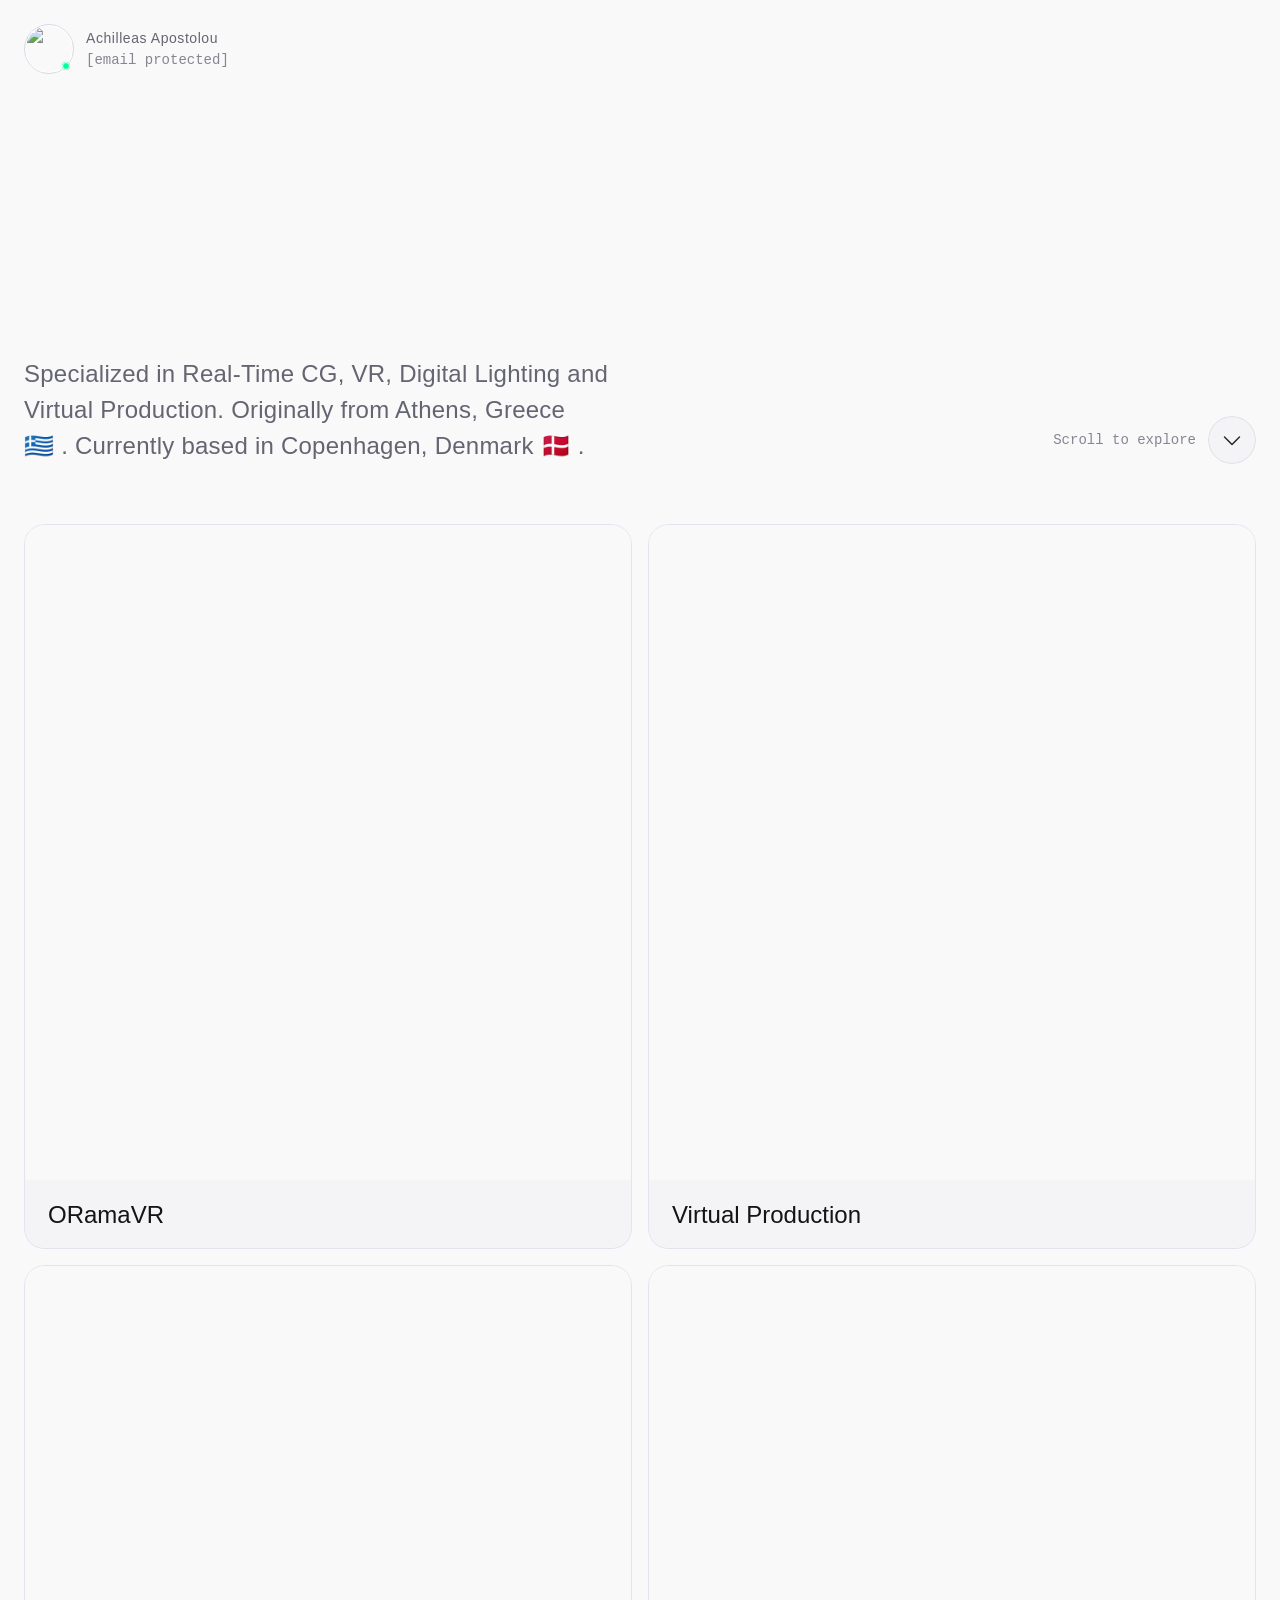
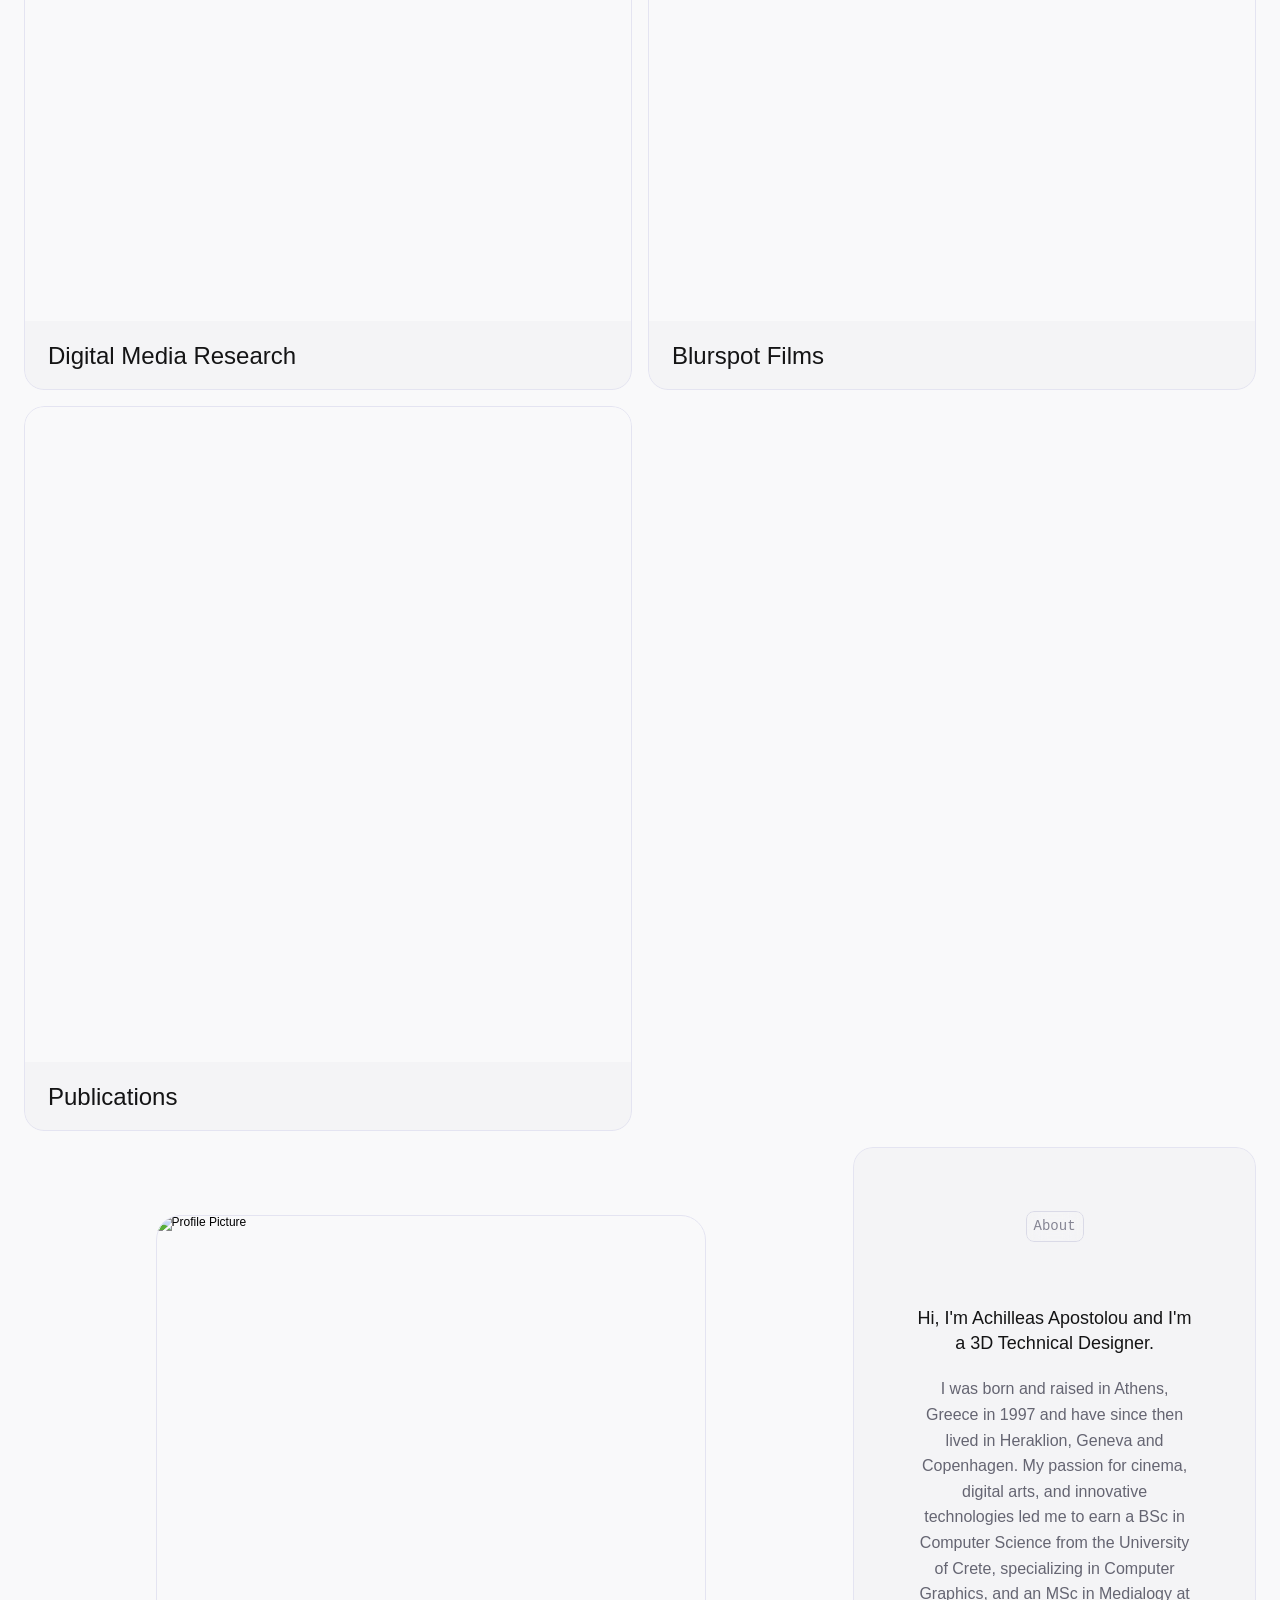
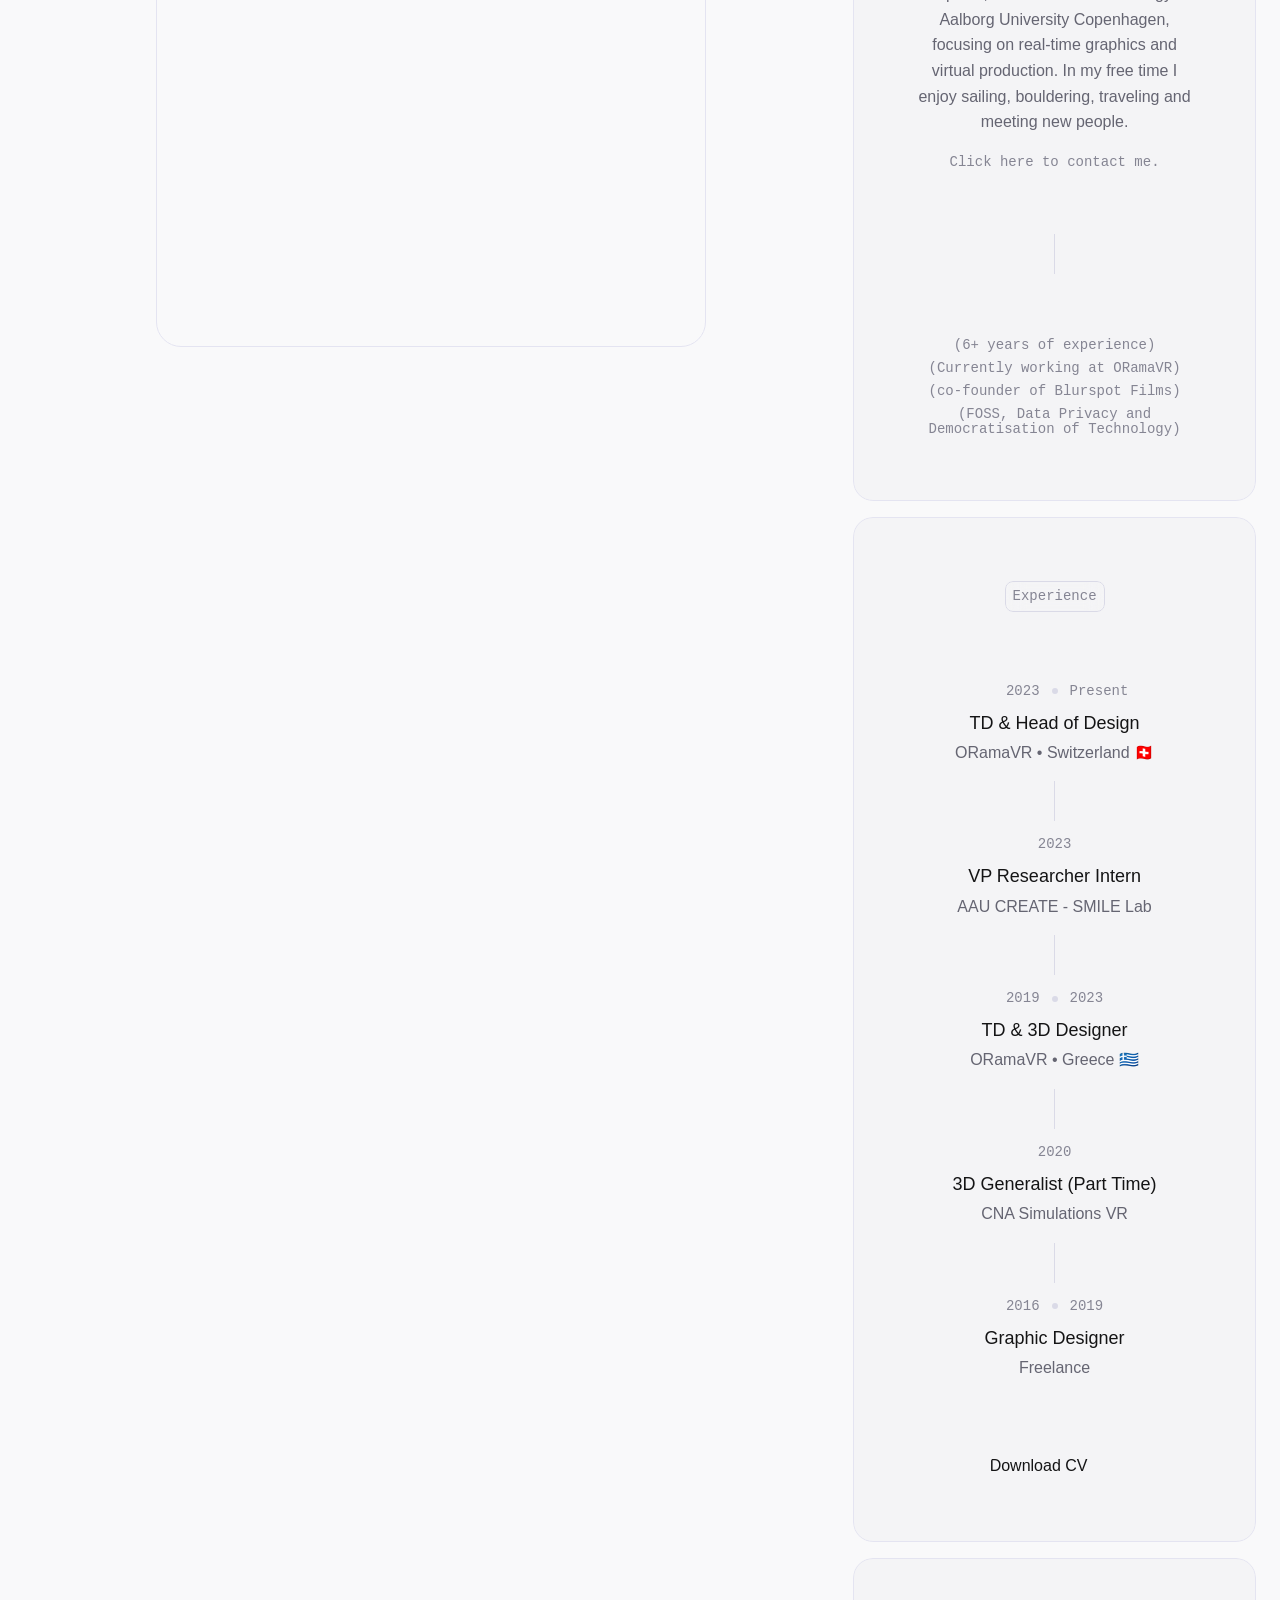
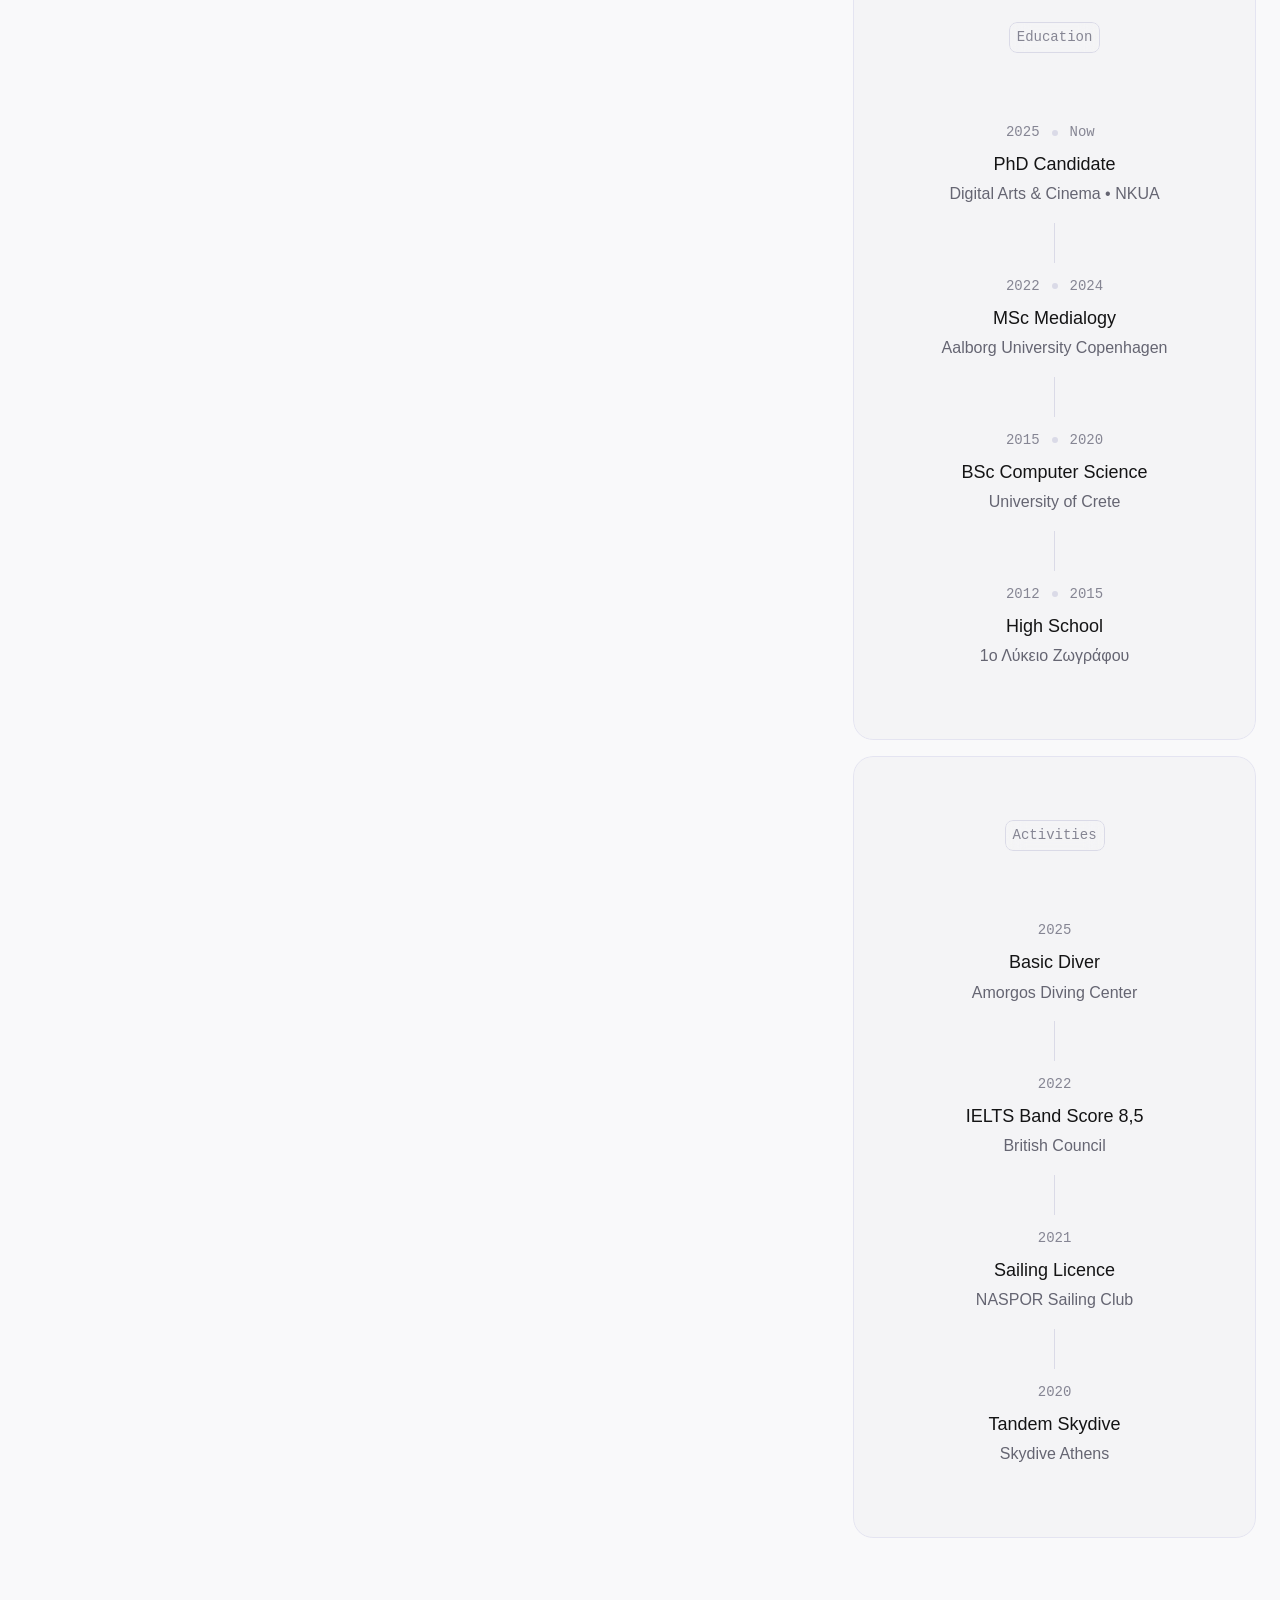
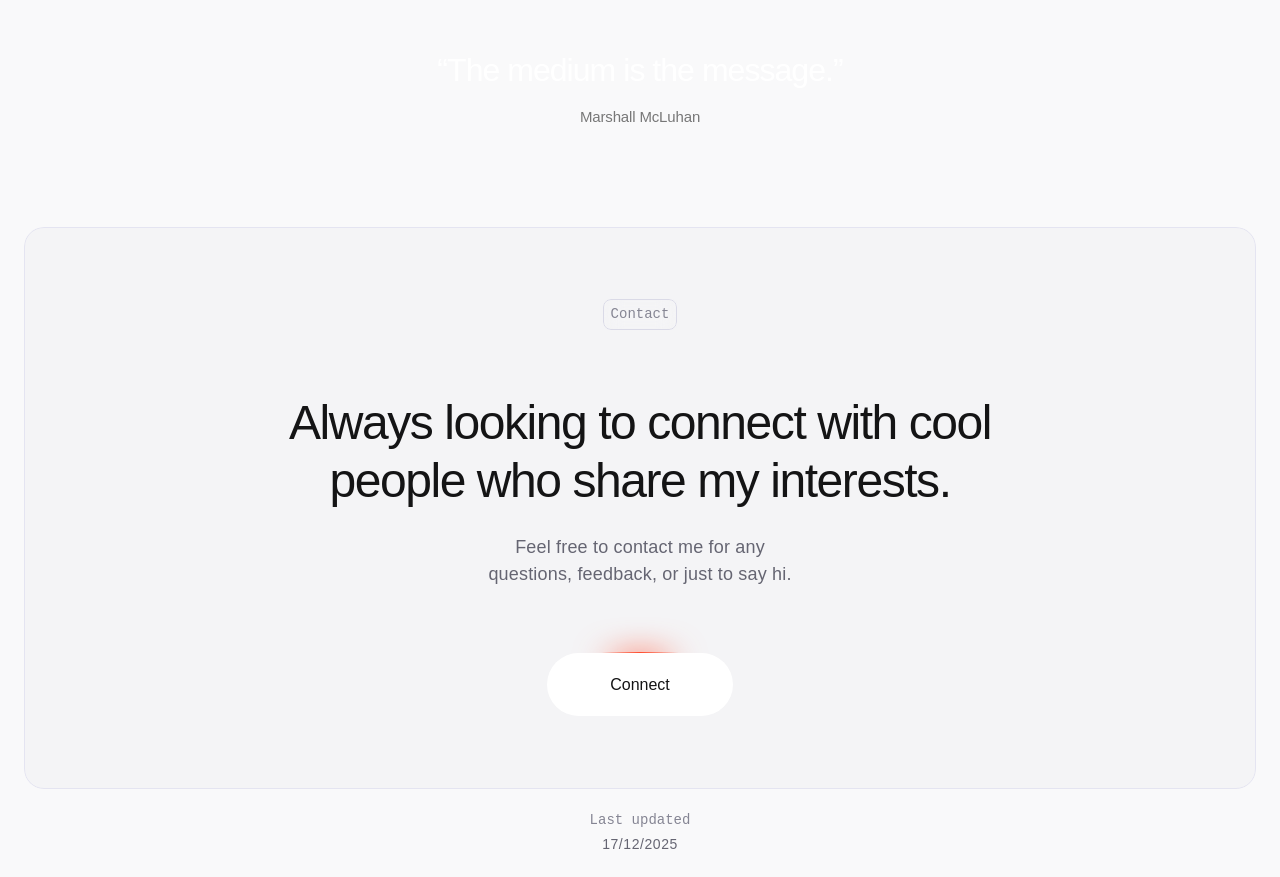
==== commit a2faa236: "Updaded education with phd candidate + added additional side projects in digital research folder + b" ====
--- a/index.html
+++ b/index.html
@@ -1,17 +1,19 @@
 <!doctype html>
 
-<html lang="en">
+
+<html lang="en" data-redirect-timezone="1">
 <head>
     <meta charset="utf-8">
     
     
+    <script>try{if(localStorage.get("__framer_force_showing_editorbar_since")){const n=document.createElement("link");n.rel = "modulepreload";n.href="https://framer.com/edit/init.mjs";document.head.appendChild(n)}}catch(e){}</script>
+    
+    
     
     <meta name="viewport" content="width=device-width">
-    <meta name="generator" content="Framer 3098aa6">
+    <meta name="generator" content="Framer 8e1ebfe">
     <title>Achilleas Apostolou</title>
     <meta name="description" content="A personal website/portfolio.">
-    <meta name="framer-search-index" content="https://framerusercontent.com/sites/5P43ldweyDm2t8JL3K39tH/searchIndex-4JK9ejWhH4w9.json">
-    <meta name="framer-search-index-fallback" content="https://framerusercontent.com/sites/5P43ldweyDm2t8JL3K39tH/searchIndex-T5qO4dFR6ook.json">
     <link href="https://framerusercontent.com/images/PqKu6TEj8AMrt93FaSA2mrbqA.png" rel="icon" media="(prefers-color-scheme: light)">
     <link href="https://framerusercontent.com/images/PqKu6TEj8AMrt93FaSA2mrbqA.png" rel="icon" media="(prefers-color-scheme: dark)">
     <link rel="apple-touch-icon" href="https://framerusercontent.com/images/PqKu6TEj8AMrt93FaSA2mrbqA.png">
@@ -283,7 +285,6 @@
   font-family: 'DM Mono';
   font-style: normal;
   font-weight: 400;
-  font-display: block;
   src: url(https://fonts.gstatic.com/s/dmmono/v16/aFTU7PB1QTsUX8KYthSQBLyM.woff2) format('woff2');
   unicode-range: U+0100-02BA, U+02BD-02C5, U+02C7-02CC, U+02CE-02D7, U+02DD-02FF, U+0304, U+0308, U+0329, U+1D00-1DBF, U+1E00-1E9F, U+1EF2-1EFF, U+2020, U+20A0-20AB, U+20AD-20C0, U+2113, U+2C60-2C7F, U+A720-A7FF;
 }
@@ -292,7 +293,6 @@
   font-family: 'DM Mono';
   font-style: normal;
   font-weight: 400;
-  font-display: block;
   src: url(https://fonts.gstatic.com/s/dmmono/v16/aFTU7PB1QTsUX8KYthqQBA.woff2) format('woff2');
   unicode-range: U+0000-00FF, U+0131, U+0152-0153, U+02BB-02BC, U+02C6, U+02DA, U+02DC, U+0304, U+0308, U+0329, U+2000-206F, U+20AC, U+2122, U+2191, U+2193, U+2212, U+2215, U+FEFF, U+FFFD;
 }
@@ -382,20 +382,20 @@
 @font-face { font-family: "Inter Display"; src: url("https://framerusercontent.com/assets/gawbeo7iEJSRZ4kcrh6YRrU8o.woff2"); font-display: swap; font-style: italic; font-weight: 500; unicode-range: U+0100-024F, U+0259, U+1E00-1EFF, U+2020, U+20A0-20AB, U+20AD-20CF, U+2113, U+2C60-2C7F, U+A720-A7FF }
 @font-face { font-family: "Inter Display"; src: url("https://framerusercontent.com/assets/xSzma7KIWAdctStaX171ey3lams.woff2"); font-display: swap; font-style: italic; font-weight: 500; unicode-range: U+0000-00FF, U+0131, U+0152-0153, U+02BB-02BC, U+02C6, U+02DA, U+02DC, U+2000-206F, U+2074, U+20AC, U+2122, U+2191, U+2193, U+2212, U+2215, U+FEFF, U+FFFD }
 @font-face { font-family: "Inter Display"; src: url("https://framerusercontent.com/assets/8E92vrr3j1gDqzepmeSbD2u0JxA.woff2"); font-display: swap; font-style: italic; font-weight: 500; unicode-range: U+0102-0103, U+0110-0111, U+0128-0129, U+0168-0169, U+01A0-01A1, U+01AF-01B0, U+1EA0-1EF9, U+20AB }
-@font-face { font-family: "Inter"; src: url("https://framerusercontent.com/assets/mkY5Sgyq51ik0AMrSBwhm9DJg.woff2"); font-display: block; font-style: normal; font-weight: 900; unicode-range: U+0460-052F, U+1C80-1C88, U+20B4, U+2DE0-2DFF, U+A640-A69F, U+FE2E-FE2F }
-@font-face { font-family: "Inter"; src: url("https://framerusercontent.com/assets/X5hj6qzcHUYv7h1390c8Rhm6550.woff2"); font-display: block; font-style: normal; font-weight: 900; unicode-range: U+0301, U+0400-045F, U+0490-0491, U+04B0-04B1, U+2116 }
-@font-face { font-family: "Inter"; src: url("https://framerusercontent.com/assets/gQhNpS3tN86g8RcVKYUUaKt2oMQ.woff2"); font-display: block; font-style: normal; font-weight: 900; unicode-range: U+1F00-1FFF }
-@font-face { font-family: "Inter"; src: url("https://framerusercontent.com/assets/cugnVhSraaRyANCaUtI5FV17wk.woff2"); font-display: block; font-style: normal; font-weight: 900; unicode-range: U+0370-03FF }
-@font-face { font-family: "Inter"; src: url("https://framerusercontent.com/assets/5HcVoGak8k5agFJSaKa4floXVu0.woff2"); font-display: block; font-style: normal; font-weight: 900; unicode-range: U+0100-024F, U+0259, U+1E00-1EFF, U+2020, U+20A0-20AB, U+20AD-20CF, U+2113, U+2C60-2C7F, U+A720-A7FF }
-@font-face { font-family: "Inter"; src: url("https://framerusercontent.com/assets/jn4BtSPLlS0NDp1KiFAtFKiiY0o.woff2"); font-display: block; font-style: normal; font-weight: 900; unicode-range: U+0000-00FF, U+0131, U+0152-0153, U+02BB-02BC, U+02C6, U+02DA, U+02DC, U+2000-206F, U+2074, U+20AC, U+2122, U+2191, U+2193, U+2212, U+2215, U+FEFF, U+FFFD }
-@font-face { font-family: "Inter"; src: url("https://framerusercontent.com/assets/P2Bw01CtL0b9wqygO0sSVogWbo.woff2"); font-display: block; font-style: normal; font-weight: 900; unicode-range: U+0102-0103, U+0110-0111, U+0128-0129, U+0168-0169, U+01A0-01A1, U+01AF-01B0, U+1EA0-1EF9, U+20AB }
-@font-face { font-family: "Inter"; src: url("https://framerusercontent.com/assets/05KsVHGDmqXSBXM4yRZ65P8i0s.woff2"); font-display: block; font-style: italic; font-weight: 900; unicode-range: U+0460-052F, U+1C80-1C88, U+20B4, U+2DE0-2DFF, U+A640-A69F, U+FE2E-FE2F }
-@font-face { font-family: "Inter"; src: url("https://framerusercontent.com/assets/ky8ovPukK4dJ1Pxq74qGhOqCYI.woff2"); font-display: block; font-style: italic; font-weight: 900; unicode-range: U+0301, U+0400-045F, U+0490-0491, U+04B0-04B1, U+2116 }
-@font-face { font-family: "Inter"; src: url("https://framerusercontent.com/assets/vvNSqIj42qeQ2bvCRBIWKHscrc.woff2"); font-display: block; font-style: italic; font-weight: 900; unicode-range: U+1F00-1FFF }
-@font-face { font-family: "Inter"; src: url("https://framerusercontent.com/assets/3ZmXbBKToJifDV9gwcifVd1tEY.woff2"); font-display: block; font-style: italic; font-weight: 900; unicode-range: U+0370-03FF }
-@font-face { font-family: "Inter"; src: url("https://framerusercontent.com/assets/FNfhX3dt4ChuLJq2PwdlxHO7PU.woff2"); font-display: block; font-style: italic; font-weight: 900; unicode-range: U+0100-024F, U+0259, U+1E00-1EFF, U+2020, U+20A0-20AB, U+20AD-20CF, U+2113, U+2C60-2C7F, U+A720-A7FF }
-@font-face { font-family: "Inter"; src: url("https://framerusercontent.com/assets/g0c8vEViiXNlKAgI4Ymmk3Ig.woff2"); font-display: block; font-style: italic; font-weight: 900; unicode-range: U+0000-00FF, U+0131, U+0152-0153, U+02BB-02BC, U+02C6, U+02DA, U+02DC, U+2000-206F, U+2074, U+20AC, U+2122, U+2191, U+2193, U+2212, U+2215, U+FEFF, U+FFFD }
-@font-face { font-family: "Inter"; src: url("https://framerusercontent.com/assets/efTfQcBJ53kM2pB1hezSZ3RDUFs.woff2"); font-display: block; font-style: italic; font-weight: 900; unicode-range: U+0102-0103, U+0110-0111, U+0128-0129, U+0168-0169, U+01A0-01A1, U+01AF-01B0, U+1EA0-1EF9, U+20AB }
+@font-face { font-family: "Inter"; src: url("https://framerusercontent.com/assets/mkY5Sgyq51ik0AMrSBwhm9DJg.woff2"); font-style: normal; font-weight: 900; unicode-range: U+0460-052F, U+1C80-1C88, U+20B4, U+2DE0-2DFF, U+A640-A69F, U+FE2E-FE2F }
+@font-face { font-family: "Inter"; src: url("https://framerusercontent.com/assets/X5hj6qzcHUYv7h1390c8Rhm6550.woff2"); font-style: normal; font-weight: 900; unicode-range: U+0301, U+0400-045F, U+0490-0491, U+04B0-04B1, U+2116 }
+@font-face { font-family: "Inter"; src: url("https://framerusercontent.com/assets/gQhNpS3tN86g8RcVKYUUaKt2oMQ.woff2"); font-style: normal; font-weight: 900; unicode-range: U+1F00-1FFF }
+@font-face { font-family: "Inter"; src: url("https://framerusercontent.com/assets/cugnVhSraaRyANCaUtI5FV17wk.woff2"); font-style: normal; font-weight: 900; unicode-range: U+0370-03FF }
+@font-face { font-family: "Inter"; src: url("https://framerusercontent.com/assets/5HcVoGak8k5agFJSaKa4floXVu0.woff2"); font-style: normal; font-weight: 900; unicode-range: U+0100-024F, U+0259, U+1E00-1EFF, U+2020, U+20A0-20AB, U+20AD-20CF, U+2113, U+2C60-2C7F, U+A720-A7FF }
+@font-face { font-family: "Inter"; src: url("https://framerusercontent.com/assets/jn4BtSPLlS0NDp1KiFAtFKiiY0o.woff2"); font-style: normal; font-weight: 900; unicode-range: U+0000-00FF, U+0131, U+0152-0153, U+02BB-02BC, U+02C6, U+02DA, U+02DC, U+2000-206F, U+2074, U+20AC, U+2122, U+2191, U+2193, U+2212, U+2215, U+FEFF, U+FFFD }
+@font-face { font-family: "Inter"; src: url("https://framerusercontent.com/assets/P2Bw01CtL0b9wqygO0sSVogWbo.woff2"); font-style: normal; font-weight: 900; unicode-range: U+0102-0103, U+0110-0111, U+0128-0129, U+0168-0169, U+01A0-01A1, U+01AF-01B0, U+1EA0-1EF9, U+20AB }
+@font-face { font-family: "Inter"; src: url("https://framerusercontent.com/assets/05KsVHGDmqXSBXM4yRZ65P8i0s.woff2"); font-style: italic; font-weight: 900; unicode-range: U+0460-052F, U+1C80-1C88, U+20B4, U+2DE0-2DFF, U+A640-A69F, U+FE2E-FE2F }
+@font-face { font-family: "Inter"; src: url("https://framerusercontent.com/assets/ky8ovPukK4dJ1Pxq74qGhOqCYI.woff2"); font-style: italic; font-weight: 900; unicode-range: U+0301, U+0400-045F, U+0490-0491, U+04B0-04B1, U+2116 }
+@font-face { font-family: "Inter"; src: url("https://framerusercontent.com/assets/vvNSqIj42qeQ2bvCRBIWKHscrc.woff2"); font-style: italic; font-weight: 900; unicode-range: U+1F00-1FFF }
+@font-face { font-family: "Inter"; src: url("https://framerusercontent.com/assets/3ZmXbBKToJifDV9gwcifVd1tEY.woff2"); font-style: italic; font-weight: 900; unicode-range: U+0370-03FF }
+@font-face { font-family: "Inter"; src: url("https://framerusercontent.com/assets/FNfhX3dt4ChuLJq2PwdlxHO7PU.woff2"); font-style: italic; font-weight: 900; unicode-range: U+0100-024F, U+0259, U+1E00-1EFF, U+2020, U+20A0-20AB, U+20AD-20CF, U+2113, U+2C60-2C7F, U+A720-A7FF }
+@font-face { font-family: "Inter"; src: url("https://framerusercontent.com/assets/g0c8vEViiXNlKAgI4Ymmk3Ig.woff2"); font-style: italic; font-weight: 900; unicode-range: U+0000-00FF, U+0131, U+0152-0153, U+02BB-02BC, U+02C6, U+02DA, U+02DC, U+2000-206F, U+2074, U+20AC, U+2122, U+2191, U+2193, U+2212, U+2215, U+FEFF, U+FFFD }
+@font-face { font-family: "Inter"; src: url("https://framerusercontent.com/assets/efTfQcBJ53kM2pB1hezSZ3RDUFs.woff2"); font-style: italic; font-weight: 900; unicode-range: U+0102-0103, U+0110-0111, U+0128-0129, U+0168-0169, U+01A0-01A1, U+01AF-01B0, U+1EA0-1EF9, U+20AB }
 @font-face { font-family: "Inter"; src: url("https://framerusercontent.com/assets/hyOgCu0Xnghbimh0pE8QTvtt2AU.woff2"); font-display: swap; font-style: normal; font-weight: 600; unicode-range: U+0460-052F, U+1C80-1C88, U+20B4, U+2DE0-2DFF, U+A640-A69F, U+FE2E-FE2F }
 @font-face { font-family: "Inter"; src: url("https://framerusercontent.com/assets/NeGmSOXrPBfEFIy5YZeHq17LEDA.woff2"); font-display: swap; font-style: normal; font-weight: 600; unicode-range: U+0301, U+0400-045F, U+0490-0491, U+04B0-04B1, U+2116 }
 @font-face { font-family: "Inter"; src: url("https://framerusercontent.com/assets/oYaAX5himiTPYuN8vLWnqBbfD2s.woff2"); font-display: swap; font-style: normal; font-weight: 600; unicode-range: U+1F00-1FFF }
@@ -412,24 +412,27 @@
 @font-face { font-family: "Inter"; src: url("https://framerusercontent.com/assets/NHHeAKJVP0ZWHk5YZnQQChIsBM.woff2"); font-display: swap; font-style: italic; font-weight: 600; unicode-range: U+0102-0103, U+0110-0111, U+0128-0129, U+0168-0169, U+01A0-01A1, U+01AF-01B0, U+1EA0-1EF9, U+20AB }
 @font-face { font-family: "Inter Tight Placeholder"; src: local("Arial"); ascent-override: 99.65%; descent-override: 24.81%; line-gap-override: 0.00%; size-adjust: 97.21% }
 @font-face { font-family: "Inter Placeholder"; src: local("Arial"); ascent-override: 89.79%; descent-override: 22.36%; line-gap-override: 0.00%; size-adjust: 107.89% }
+@font-face { font-family: "Inter Variable Placeholder"; src: local("Arial"); ascent-override: 89.79%; descent-override: 22.36%; line-gap-override: 0.00%; size-adjust: 107.89% }
 @font-face { font-family: "Inter Display Placeholder"; src: local("Arial"); ascent-override: 98.56%; descent-override: 24.54%; line-gap-override: 0.00%; size-adjust: 98.29% }</style>
     <link href="https://fonts.gstatic.com" rel="preconnect" crossorigin>
-    <meta name="robots" content="max-image-preview:large"><style data-framer-breakpoint-css>@media(min-width: 1200px){.hidden-72rtr7{display:none!important}}@media(min-width: 810px) and (max-width: 1199.98px){.hidden-hvscza{display:none!important}}@media(max-width: 809.98px){.hidden-107xgi5{display:none!important}}</style><style data-framer-css-ssr-minified data-framer-components="framer-lib-cursors-host framer-W6xSU PropertyOverrides framer-Ek1b6 framer-rQodb framer-CQdcU framer-XPHZq framer-8vVMA framer-rDQL6 framer-SCme2 framer-Jseow framer-rbD0E">html,body,#main{box-sizing:border-box;margin:0;padding:0}:root{-webkit-font-smoothing:antialiased;-moz-osx-font-smoothing:grayscale}*{box-sizing:border-box;-webkit-font-smoothing:inherit}h1,h2,h3,h4,h5,h6,p,figure{margin:0}body,input,textarea,select,button{font-family:sans-serif;font-size:12px}body{--token-520d2e3b-0e8d-44c4-9def-6dead0a14a09:#f9f9fa;--token-efe52457-0798-421a-a43d-7626270e2f62:#f4f4f6;--token-b0e8a66a-44db-44c4-a7ba-ed8a67dcacad:#e4e4f1;--token-6c6119a4-5ee9-4e38-94a2-c60081d8bafe:#dadae7;--token-a6b9dd68-a1cb-491e-bd6a-fb24b574eb34:#858593;--token-b819ff3b-80ad-45f2-8389-6a403046bb14:#656572;--token-43464fc0-8f12-4214-bfdd-fa0c6aa29267:#141415;--token-45107cbf-1666-475f-941a-26c22da4b0fc:#ff4d2e;--token-7e156255-5c0c-4b42-a4ab-120e5721204f:#00ff9d;--token-34fe4746-c059-4e99-8ada-4200f1c475f4:#fff;--token-88d93bd7-87e6-483e-b49c-8ff4bb95be10:#0000}@media (prefers-color-scheme:dark){body{--token-520d2e3b-0e8d-44c4-9def-6dead0a14a09:#0a0a0b;--token-efe52457-0798-421a-a43d-7626270e2f62:#141415;--token-b0e8a66a-44db-44c4-a7ba-ed8a67dcacad:#212126;--token-6c6119a4-5ee9-4e38-94a2-c60081d8bafe:#2e2e38;--token-a6b9dd68-a1cb-491e-bd6a-fb24b574eb34:#6c6c7a;--token-b819ff3b-80ad-45f2-8389-6a403046bb14:#8d8d9a;--token-43464fc0-8f12-4214-bfdd-fa0c6aa29267:#f5f5f0;--token-34fe4746-c059-4e99-8ada-4200f1c475f4:#000}}@supports (z-index:calc(infinity)){#__framer-badge-container{--infinity:infinity}}#__framer-badge-container{pointer-events:none;width:100%;z-index:calc(var(--infinity,2147480000));justify-content:flex-end;padding:20px;display:flex;position:fixed;bottom:0}body{--framer-will-change-override:none}@supports (background:-webkit-named-image(i)) and (not (grid-template-rows:subgrid)){body{--framer-will-change-override:transform}}[data-framer-component-type]{position:absolute}[data-framer-component-type=Text]{cursor:inherit}[data-framer-component-text-autosized] *{white-space:pre}[data-framer-component-type=Text]>*{text-align:var(--framer-text-alignment,start)}[data-framer-component-type=Text] span span,[data-framer-component-type=Text] p span,[data-framer-component-type=Text] h1 span,[data-framer-component-type=Text] h2 span,[data-framer-component-type=Text] h3 span,[data-framer-component-type=Text] h4 span,[data-framer-component-type=Text] h5 span,[data-framer-component-type=Text] h6 span{display:block}[data-framer-component-type=Text] span span span,[data-framer-component-type=Text] p span span,[data-framer-component-type=Text] h1 span span,[data-framer-component-type=Text] h2 span span,[data-framer-component-type=Text] h3 span span,[data-framer-component-type=Text] h4 span span,[data-framer-component-type=Text] h5 span span,[data-framer-component-type=Text] h6 span span{display:unset}[data-framer-component-type=Text] div div span,[data-framer-component-type=Text] a div span,[data-framer-component-type=Text] span span span,[data-framer-component-type=Text] p span span,[data-framer-component-type=Text] h1 span span,[data-framer-component-type=Text] h2 span span,[data-framer-component-type=Text] h3 span span,[data-framer-component-type=Text] h4 span span,[data-framer-component-type=Text] h5 span span,[data-framer-component-type=Text] h6 span span,[data-framer-component-type=Text] a{font-family:var(--font-family);font-style:var(--font-style);font-weight:min(calc(var(--framer-font-weight-increase,0) + var(--font-weight,400)),900);color:var(--text-color);letter-spacing:var(--letter-spacing);font-size:var(--font-size);text-transform:var(--text-transform);--text-decoration:var(--framer-text-decoration-style,solid)var(--framer-text-decoration,none)var(--framer-text-decoration-color,currentcolor)var(--framer-text-decoration-thickness,auto);--text-decoration-skip-ink:var(--framer-text-decoration-skip-ink);--text-underline-offset:var(--framer-text-decoration-offset);line-height:var(--line-height);--font-family:var(--framer-font-family);--font-style:var(--framer-font-style);--font-weight:var(--framer-font-weight);--text-color:var(--framer-text-color);--letter-spacing:var(--framer-letter-spacing);--font-size:var(--framer-font-size);--text-transform:var(--framer-text-transform);--line-height:var(--framer-line-height)}[data-framer-component-type=Text] a,[data-framer-component-type=Text] a div span,[data-framer-component-type=Text] a span span span,[data-framer-component-type=Text] a p span span,[data-framer-component-type=Text] a h1 span span,[data-framer-component-type=Text] a h2 span span,[data-framer-component-type=Text] a h3 span span,[data-framer-component-type=Text] a h4 span span,[data-framer-component-type=Text] a h5 span span,[data-framer-component-type=Text] a h6 span span{--font-family:var(--framer-link-font-family,var(--framer-font-family));--font-style:var(--framer-link-font-style,var(--framer-font-style));--font-weight:var(--framer-link-font-weight,var(--framer-font-weight));--text-color:var(--framer-link-text-color,var(--framer-text-color));--font-size:var(--framer-link-font-size,var(--framer-font-size));--text-transform:var(--framer-link-text-transform,var(--framer-text-transform));--text-decoration:var(--framer-link-text-decoration-style,var(--framer-text-decoration-style,solid))var(--framer-link-text-decoration,var(--framer-text-decoration,none))var(--framer-link-text-decoration-color,var(--framer-text-decoration-color,currentcolor))var(--framer-link-text-decoration-thickness,var(--framer-text-decoration-thickness,auto));--text-decoration-skip-ink:var(--framer-link-text-decoration-skip-ink,var(--framer-text-decoration-skip-ink));--text-underline-offset:var(--framer-link-text-decoration-offset,var(--framer-text-decoration-offset))}[data-framer-component-type=Text] a:hover,[data-framer-component-type=Text] a div span:hover,[data-framer-component-type=Text] a span span span:hover,[data-framer-component-type=Text] a p span span:hover,[data-framer-component-type=Text] a h1 span span:hover,[data-framer-component-type=Text] a h2 span span:hover,[data-framer-component-type=Text] a h3 span span:hover,[data-framer-component-type=Text] a h4 span span:hover,[data-framer-component-type=Text] a h5 span span:hover,[data-framer-component-type=Text] a h6 span span:hover{--font-family:var(--framer-link-hover-font-family,var(--framer-link-font-family,var(--framer-font-family)));--font-style:var(--framer-link-hover-font-style,var(--framer-link-font-style,var(--framer-font-style)));--font-weight:var(--framer-link-hover-font-weight,var(--framer-link-font-weight,var(--framer-font-weight)));--text-color:var(--framer-link-hover-text-color,var(--framer-link-text-color,var(--framer-text-color)));--font-size:var(--framer-link-hover-font-size,var(--framer-link-font-size,var(--framer-font-size)));--text-transform:var(--framer-link-hover-text-transform,var(--framer-link-text-transform,var(--framer-text-transform)));--text-decoration:var(--framer-link-hover-text-decoration-style,var(--framer-link-text-decoration-style,var(--framer-text-decoration-style,solid)))var(--framer-link-hover-text-decoration,var(--framer-link-text-decoration,var(--framer-text-decoration,none)))var(--framer-link-hover-text-decoration-color,var(--framer-link-text-decoration-color,var(--framer-text-decoration-color,currentcolor)))var(--framer-link-hover-text-decoration-thickness,var(--framer-link-text-decoration-thickness,var(--framer-text-decoration-thickness,auto)));--text-decoration-skip-ink:var(--framer-link-hover-text-decoration-skip-ink,var(--framer-link-text-decoration-skip-ink,var(--framer-text-decoration-skip-ink)));--text-underline-offset:var(--framer-link-hover-text-decoration-offset,var(--framer-link-text-decoration-offset,var(--framer-text-decoration-offset)))}[data-framer-component-type=Text].isCurrent a,[data-framer-component-type=Text].isCurrent a div span,[data-framer-component-type=Text].isCurrent a span span span,[data-framer-component-type=Text].isCurrent a p span span,[data-framer-component-type=Text].isCurrent a h1 span span,[data-framer-component-type=Text].isCurrent a h2 span span,[data-framer-component-type=Text].isCurrent a h3 span span,[data-framer-component-type=Text].isCurrent a h4 span span,[data-framer-component-type=Text].isCurrent a h5 span span,[data-framer-component-type=Text].isCurrent a h6 span span{--font-family:var(--framer-link-current-font-family,var(--framer-link-font-family,var(--framer-font-family)));--font-style:var(--framer-link-current-font-style,var(--framer-link-font-style,var(--framer-font-style)));--font-weight:var(--framer-link-current-font-weight,var(--framer-link-font-weight,var(--framer-font-weight)));--text-color:var(--framer-link-current-text-color,var(--framer-link-text-color,var(--framer-text-color)));--font-size:var(--framer-link-current-font-size,var(--framer-link-font-size,var(--framer-font-size)));--text-transform:var(--framer-link-current-text-transform,var(--framer-link-text-transform,var(--framer-text-transform)));--text-decoration:var(--framer-link-current-text-decoration-style,var(--framer-link-text-decoration-style,var(--framer-text-decoration-style,solid)))var(--framer-link-current-text-decoration,var(--framer-link-text-decoration,var(--framer-text-decoration,none)))var(--framer-link-current-text-decoration-color,var(--framer-link-text-decoration-color,var(--framer-text-decoration-color,currentcolor)))var(--framer-link-current-text-decoration-thickness,var(--framer-link-text-decoration-thickness,var(--framer-text-decoration-thickness,auto)));--text-decoration-skip-ink:var(--framer-link-current-text-decoration-skip-ink,var(--framer-link-text-decoration-skip-ink,var(--framer-text-decoration-skip-ink)));--text-underline-offset:var(--framer-link-current-text-decoration-offset,var(--framer-link-text-decoration-offset,var(--framer-text-decoration-offset)))}[data-framer-component-type=RichTextContainer]{outline:none;flex-direction:column;flex-shrink:0;justify-content:flex-start;display:flex}p.framer-text,div.framer-text,figure.framer-text,h1.framer-text,h2.framer-text,h3.framer-text,h4.framer-text,h5.framer-text,h6.framer-text,ol.framer-text,ul.framer-text{margin:0;padding:0}p.framer-text,div.framer-text,h1.framer-text,h2.framer-text,h3.framer-text,h4.framer-text,h5.framer-text,h6.framer-text,li.framer-text,ol.framer-text,ul.framer-text,mark.framer-text,span.framer-text:not([data-text-fill]){font-family:var(--framer-blockquote-font-family,var(--framer-font-family,Inter,Inter Placeholder,sans-serif));font-style:var(--framer-blockquote-font-style,var(--framer-font-style,normal));font-weight:var(--framer-blockquote-font-weight,var(--framer-font-weight,400));color:var(--framer-blockquote-text-color,var(--framer-text-color,#000));font-size:calc(var(--framer-blockquote-font-size,var(--framer-font-size,16px))*var(--framer-font-size-scale,1));letter-spacing:var(--framer-blockquote-letter-spacing,var(--framer-letter-spacing,0));text-transform:var(--framer-blockquote-text-transform,var(--framer-text-transform,none));-webkit-text-decoration-line:var(--framer-blockquote-text-decoration,var(--framer-text-decoration,initial));text-decoration-line:var(--framer-blockquote-text-decoration,var(--framer-text-decoration,initial));-webkit-text-decoration-style:var(--framer-blockquote-text-decoration-style,var(--framer-text-decoration-style,initial));text-decoration-style:var(--framer-blockquote-text-decoration-style,var(--framer-text-decoration-style,initial));-webkit-text-decoration-color:var(--framer-blockquote-text-decoration-color,var(--framer-text-decoration-color,initial));text-decoration-color:var(--framer-blockquote-text-decoration-color,var(--framer-text-decoration-color,initial));text-decoration-thickness:var(--framer-blockquote-text-decoration-thickness,var(--framer-text-decoration-thickness,initial));text-decoration-skip-ink:var(--framer-blockquote-text-decoration-skip-ink,var(--framer-text-decoration-skip-ink,initial));text-underline-offset:var(--framer-blockquote-text-decoration-offset,var(--framer-text-decoration-offset,initial));line-height:var(--framer-blockquote-line-height,var(--framer-line-height,1.2em));text-align:var(--framer-blockquote-text-alignment,var(--framer-text-alignment,start));-webkit-text-stroke-width:var(--framer-text-stroke-width,initial);-webkit-text-stroke-color:var(--framer-text-stroke-color,initial);-moz-font-feature-settings:var(--framer-font-open-type-features,initial);-webkit-font-feature-settings:var(--framer-font-open-type-features,initial);font-feature-settings:var(--framer-font-open-type-features,initial);font-variation-settings:var(--framer-font-variation-axes,normal);text-wrap:var(--framer-text-wrap-override,var(--framer-text-wrap))}mark.framer-text,p.framer-text,div.framer-text,h1.framer-text,h2.framer-text,h3.framer-text,h4.framer-text,h5.framer-text,h6.framer-text,li.framer-text,ol.framer-text,ul.framer-text{background-color:var(--framer-blockquote-text-background-color,var(--framer-text-background-color,initial));border-radius:var(--framer-blockquote-text-background-radius,var(--framer-text-background-radius,initial));padding:var(--framer-blockquote-text-background-padding,var(--framer-text-background-padding,initial))}@supports not (color:color(display-p3 1 1 1)){p.framer-text,div.framer-text,h1.framer-text,h2.framer-text,h3.framer-text,h4.framer-text,h5.framer-text,h6.framer-text,li.framer-text,ol.framer-text,ul.framer-text,span.framer-text:not([data-text-fill]){color:var(--framer-blockquote-text-color-rgb,var(--framer-blockquote-text-color,var(--framer-text-color-rgb,var(--framer-text-color,#000))));-webkit-text-stroke-color:var(--framer-text-stroke-color-rgb,var(--framer-text-stroke-color,initial))}mark.framer-text{background-color:var(--framer-blockquote-text-background-color-rgb,var(--framer-blockquote-text-background-color,var(--framer-text-background-color-rgb,var(--framer-text-background-color,initial))))}}.framer-fit-text .framer-text{white-space:nowrap;white-space-collapse:preserve}strong.framer-text{font-family:var(--framer-blockquote-font-family-bold,var(--framer-font-family-bold));font-style:var(--framer-blockquote-font-style-bold,var(--framer-font-style-bold));font-weight:var(--framer-blockquote-font-weight-bold,var(--framer-font-weight-bold,bolder));font-variation-settings:var(--framer-blockquote-font-variation-axes-bold,var(--framer-font-variation-axes-bold))}em.framer-text{font-family:var(--framer-blockquote-font-family-italic,var(--framer-font-family-italic));font-style:var(--framer-blockquote-font-style-italic,var(--framer-font-style-italic,italic));font-weight:var(--framer-blockquote-font-weight-italic,var(--framer-font-weight-italic));font-variation-settings:var(--framer-blockquote-font-variation-axes-italic,var(--framer-font-variation-axes-italic))}em.framer-text>strong.framer-text{font-family:var(--framer-blockquote-font-family-bold-italic,var(--framer-font-family-bold-italic));font-style:var(--framer-blockquote-font-style-bold-italic,var(--framer-font-style-bold-italic,italic));font-weight:var(--framer-blockquote-font-weight-bold-italic,var(--framer-font-weight-bold-italic,bolder));font-variation-settings:var(--framer-blockquote-font-variation-axes-bold-italic,var(--framer-font-variation-axes-bold-italic))}p.framer-text:not(:first-child),div.framer-text:not(:first-child),h1.framer-text:not(:first-child),h2.framer-text:not(:first-child),h3.framer-text:not(:first-child),h4.framer-text:not(:first-child),h5.framer-text:not(:first-child),h6.framer-text:not(:first-child),ol.framer-text:not(:first-child),ul.framer-text:not(:first-child),blockquote.framer-text:not(:first-child),table.framer-text:not(:first-child),figure.framer-text:not(:first-child),.framer-image.framer-text:not(:first-child){margin-top:var(--framer-blockquote-paragraph-spacing,var(--framer-paragraph-spacing,0))}li.framer-text>ul.framer-text:nth-child(2),li.framer-text>ol.framer-text:nth-child(2){margin-top:0}.framer-text[data-text-fill]{-webkit-text-fill-color:transparent;padding:max(0em,calc(calc(1.3em - var(--framer-blockquote-line-height,var(--framer-line-height,1.3em)))/2));margin:min(0em,calc(calc(1.3em - var(--framer-blockquote-line-height,var(--framer-line-height,1.3em)))/-2));-webkit-background-clip:text;background-clip:text;display:inline-block}code.framer-text,code.framer-text span.framer-text:not([data-text-fill]){font-family:var(--framer-code-font-family,var(--framer-font-family,Inter,Inter Placeholder,sans-serif));font-style:var(--framer-blockquote-font-style,var(--framer-code-font-style,var(--framer-font-style,normal)));font-weight:var(--framer-blockquote-font-weight,var(--framer-code-font-weight,var(--framer-font-weight,400)));color:var(--framer-blockquote-text-color,var(--framer-code-text-color,var(--framer-text-color,#000)));font-size:calc(var(--framer-blockquote-font-size,var(--framer-font-size,16px))*var(--framer-font-size-scale,1));letter-spacing:var(--framer-blockquote-letter-spacing,var(--framer-letter-spacing,0));line-height:var(--framer-blockquote-line-height,var(--framer-line-height,1.2em))}@supports not (color:color(display-p3 1 1 1)){code.framer-text,code.framer-text span.framer-text:not([data-text-fill]){color:var(--framer-blockquote-text-color-rgb,var(--framer-blockquote-text-color,var(--framer-code-text-color-rgb,var(--framer-code-text-color,var(--framer-text-color-rgb,var(--framer-text-color,#000))))))}}blockquote.framer-text{unicode-bidi:initial;margin-block-start:initial;margin-block-end:initial;margin-inline-start:initial;margin-inline-end:initial}a.framer-text,a.framer-text span.framer-text:not([data-text-fill]),span.framer-text[data-nested-link],span.framer-text[data-nested-link] span.framer-text:not([data-text-fill]){font-family:var(--framer-blockquote-font-family,var(--framer-link-font-family,var(--framer-font-family,Inter,Inter Placeholder,sans-serif)));font-style:var(--framer-blockquote-font-style,var(--framer-link-font-style,var(--framer-font-style,normal)));font-weight:var(--framer-blockquote-font-weight,var(--framer-link-font-weight,var(--framer-font-weight,400)));color:var(--framer-blockquote-text-color,var(--framer-link-text-color,var(--framer-text-color,#000)));font-size:calc(var(--framer-blockquote-font-size,var(--framer-font-size,16px))*var(--framer-font-size-scale,1));text-transform:var(--framer-blockquote-text-transform,var(--framer-link-text-transform,var(--framer-text-transform,none)));cursor:var(--framer-custom-cursors,pointer);background-color:var(--framer-link-text-background-color,initial);border-radius:var(--framer-link-text-background-radius,initial);padding:var(--framer-link-text-background-padding,initial)}a.framer-text,span.framer-text[data-nested-link]{-webkit-text-decoration-line:var(--framer-blockquote-text-decoration,var(--framer-link-text-decoration,var(--framer-text-decoration,initial)));text-decoration-line:var(--framer-blockquote-text-decoration,var(--framer-link-text-decoration,var(--framer-text-decoration,initial)));-webkit-text-decoration-style:var(--framer-blockquote-text-decoration-style,var(--framer-link-text-decoration-style,var(--framer-text-decoration-style,initial)));text-decoration-style:var(--framer-blockquote-text-decoration-style,var(--framer-link-text-decoration-style,var(--framer-text-decoration-style,initial)));-webkit-text-decoration-color:var(--framer-blockquote-text-decoration-color,var(--framer-link-text-decoration-color,var(--framer-text-decoration-color,initial)));text-decoration-color:var(--framer-blockquote-text-decoration-color,var(--framer-link-text-decoration-color,var(--framer-text-decoration-color,initial)));text-decoration-thickness:var(--framer-blockquote-text-decoration-thickness,var(--framer-link-text-decoration-thickness,var(--framer-text-decoration-thickness,initial)));text-decoration-skip-ink:var(--framer-blockquote-text-decoration-skip-ink,var(--framer-link-text-decoration-skip-ink,var(--framer-text-decoration-skip-ink,initial)));text-underline-offset:var(--framer-blockquote-text-decoration-offset,var(--framer-link-text-decoration-offset,var(--framer-text-decoration-offset,initial)))}@supports not (color:color(display-p3 1 1 1)){a.framer-text,a.framer-text span.framer-text:not([data-text-fill]),span.framer-text[data-nested-link],span.framer-text[data-nested-link] span.framer-text:not([data-text-fill]){color:var(--framer-blockquote-text-color-rgb,var(--framer-blockquote-text-color,var(--framer-link-text-color-rgb,var(--framer-link-text-color,var(--framer-text-color-rgb,var(--framer-text-color,#000))))));background-color:var(--framer-link-text-background-color-rgb,var(--framer-link-text-background-color,initial))}}code.framer-text a.framer-text,code.framer-text a.framer-text span.framer-text:not([data-text-fill]),code.framer-text span.framer-text[data-nested-link],code.framer-text span.framer-text[data-nested-link] span.framer-text:not([data-text-fill]){font-family:var(--framer-code-font-family,var(--framer-font-family,Inter,Inter Placeholder,sans-serif));font-style:var(--framer-blockquote-font-style,var(--framer-code-font-style,var(--framer-font-style,normal)));font-weight:var(--framer-blockquote-font-weight,var(--framer-code-font-weight,var(--framer-font-weight,400)));color:var(--framer-blockquote-text-color,var(--framer-link-text-color,var(--framer-code-text-color,var(--framer-text-color,#000))));font-size:calc(var(--framer-blockquote-font-size,var(--framer-font-size,16px))*var(--framer-font-size-scale,1))}@supports not (color:color(display-p3 1 1 1)){code.framer-text a.framer-text,code.framer-text a.framer-text span.framer-text:not([data-text-fill]),code.framer-text span.framer-text[data-nested-link],code.framer-text span.framer-text[data-nested-link] span.framer-text:not([data-text-fill]){color:var(--framer-blockquote-text-color-rgb,var(--framer-blockquote-text-color,var(--framer-link-text-color-rgb,var(--framer-link-text-color,var(--framer-code-text-color-rgb,var(--framer-code-text-color,var(--framer-text-color-rgb,var(--framer-text-color,#000))))))))}}a.framer-text:hover,a.framer-text:hover span.framer-text:not([data-text-fill]),span.framer-text[data-nested-link]:hover,span.framer-text[data-nested-link]:hover span.framer-text:not([data-text-fill]){font-family:var(--framer-link-hover-font-family,var(--framer-blockquote-font-family,var(--framer-link-font-family,var(--framer-font-family,Inter,Inter Placeholder,sans-serif))));font-style:var(--framer-link-hover-font-style,var(--framer-blockquote-font-style,var(--framer-link-font-style,var(--framer-font-style,normal))));font-weight:var(--framer-link-hover-font-weight,var(--framer-blockquote-font-weight,var(--framer-link-font-weight,var(--framer-font-weight,400))));color:var(--framer-link-hover-text-color,var(--framer-blockquote-text-color,var(--framer-link-text-color,var(--framer-text-color,#000))));font-size:calc(var(--framer-link-hover-font-size,var(--framer-blockquote-font-size,var(--framer-font-size,16px)))*var(--framer-font-size-scale,1));text-transform:var(--framer-link-hover-text-transform,var(--framer-blockquote-text-transform,var(--framer-link-text-transform,var(--framer-text-transform,none))));background-color:var(--framer-link-hover-text-background-color,var(--framer-link-text-background-color,var(--framer-text-background-color,initial)));border-radius:var(--framer-link-hover-text-background-radius,var(--framer-link-text-background-radius,var(--framer-text-background-radius,initial)));padding:var(--framer-link-hover-text-background-padding,var(--framer-link-text-background-padding,var(--framer-text-background-padding,initial)))}a.framer-text:hover,span.framer-text[data-nested-link]:hover{-webkit-text-decoration-line:var(--framer-link-hover-text-decoration,var(--framer-blockquote-text-decoration,var(--framer-link-text-decoration,var(--framer-text-decoration,initial))));text-decoration-line:var(--framer-link-hover-text-decoration,var(--framer-blockquote-text-decoration,var(--framer-link-text-decoration,var(--framer-text-decoration,initial))));-webkit-text-decoration-style:var(--framer-link-hover-text-decoration-style,var(--framer-blockquote-text-decoration-style,var(--framer-link-text-decoration-style,var(--framer-text-decoration-style,initial))));text-decoration-style:var(--framer-link-hover-text-decoration-style,var(--framer-blockquote-text-decoration-style,var(--framer-link-text-decoration-style,var(--framer-text-decoration-style,initial))));-webkit-text-decoration-color:var(--framer-link-hover-text-decoration-color,var(--framer-blockquote-text-decoration-color,var(--framer-link-text-decoration-color,var(--framer-text-decoration-color,initial))));text-decoration-color:var(--framer-link-hover-text-decoration-color,var(--framer-blockquote-text-decoration-color,var(--framer-link-text-decoration-color,var(--framer-text-decoration-color,initial))));text-decoration-thickness:var(--framer-link-hover-text-decoration-thickness,var(--framer-blockquote-text-decoration-thickness,var(--framer-link-text-decoration-thickness,var(--framer-text-decoration-thickness,initial))));text-decoration-skip-ink:var(--framer-link-hover-text-decoration-skip-ink,var(--framer-blockquote-text-decoration-skip-ink,var(--framer-link-text-decoration-skip-ink,var(--framer-text-decoration-skip-ink,initial))));text-underline-offset:var(--framer-link-hover-text-decoration-offset,var(--framer-blockquote-text-decoration-offset,var(--framer-link-text-decoration-offset,var(--framer-text-decoration-offset,initial))))}@supports not (color:color(display-p3 1 1 1)){a.framer-text:hover,a.framer-text:hover span.framer-text:not([data-text-fill]),span.framer-text[data-nested-link]:hover,span.framer-text[data-nested-link]:hover span.framer-text:not([data-text-fill]){color:var(--framer-link-hover-text-color-rgb,var(--framer-link-hover-text-color,var(--framer-blockquote-text-color-rgb,var(--framer-blockquote-text-color,var(--framer-link-text-color-rgb,var(--framer-link-text-color,var(--framer-text-color-rgb,var(--framer-text-color,#000))))))));background-color:var(--framer-link-hover-text-background-color-rgb,var(--framer-link-hover-text-background-color,var(--framer-link-text-background-color-rgb,var(--framer-link-text-background-color,var(--framer-text-background-color-rgb,var(--framer-text-background-color,initial))))))}}code.framer-text a.framer-text:hover,code.framer-text a.framer-text:hover span.framer-text:not([data-text-fill]),code.framer-text span.framer-text[data-nested-link]:hover,code.framer-text span.framer-text[data-nested-link]:hover span.framer-text:not([data-text-fill]){font-family:var(--framer-code-font-family,var(--framer-font-family,Inter,Inter Placeholder,sans-serif));font-style:var(--framer-blockquote-font-style,var(--framer-code-font-style,var(--framer-font-style,normal)));font-weight:var(--framer-blockquote-font-weight,var(--framer-code-font-weight,var(--framer-font-weight,400)));color:var(--framer-link-hover-text-color,var(--framer-blockquote-text-color,var(--framer-link-text-color,var(--framer-code-text-color,var(--framer-text-color,#000)))));font-size:calc(var(--framer-link-hover-font-size,var(--framer-blockquote-font-size,var(--framer-link-font-size,var(--framer-font-size,16px))))*var(--framer-font-size-scale,1))}@supports not (color:color(display-p3 1 1 1)){code.framer-text a.framer-text:hover,code.framer-text a.framer-text:hover span.framer-text:not([data-text-fill]),code.framer-text span.framer-text[data-nested-link]:hover,code.framer-text span.framer-text[data-nested-link]:hover span.framer-text:not([data-text-fill]){color:var(--framer-link-hover-text-color-rgb,var(--framer-link-hover-text-color,var(--framer-blockquote-text-color-rgb,var(--framer-blockquote-text-color,var(--framer-link-text-color-rgb,var(--framer-link-text-color,var(--framer-text-color-rgb,var(--framer-text-color,#000))))))))}}a.framer-text[data-framer-page-link-current],a.framer-text[data-framer-page-link-current] span.framer-text:not([data-text-fill]),span.framer-text[data-framer-page-link-current],span.framer-text[data-framer-page-link-current] span.framer-text:not([data-text-fill]){font-family:var(--framer-link-current-font-family,var(--framer-link-font-family,var(--framer-font-family,Inter,Inter Placeholder,sans-serif)));font-style:var(--framer-link-current-font-style,var(--framer-link-font-style,var(--framer-font-style,normal)));font-weight:var(--framer-link-current-font-weight,var(--framer-link-font-weight,var(--framer-font-weight,400)));color:var(--framer-link-current-text-color,var(--framer-link-text-color,var(--framer-text-color,#000)));font-size:calc(var(--framer-link-current-font-size,var(--framer-link-font-size,var(--framer-font-size,16px)))*var(--framer-font-size-scale,1));text-transform:var(--framer-link-current-text-transform,var(--framer-link-text-transform,var(--framer-text-transform,none)));background-color:var(--framer-link-current-text-background-color,var(--framer-link-text-background-color,initial));border-radius:var(--framer-link-current-text-background-radius,var(--framer-link-text-background-radius,initial));padding:var(--framer-link-current-text-background-padding,var(--framer-link-text-background-padding,initial))}a.framer-text[data-framer-page-link-current],span.framer-text[data-framer-page-link-current]{-webkit-text-decoration-line:var(--framer-link-current-text-decoration,var(--framer-link-text-decoration,var(--framer-text-decoration,initial)));text-decoration-line:var(--framer-link-current-text-decoration,var(--framer-link-text-decoration,var(--framer-text-decoration,initial)));-webkit-text-decoration-style:var(--framer-link-current-text-decoration-style,var(--framer-link-text-decoration-style,var(--framer-text-decoration-style,initial)));text-decoration-style:var(--framer-link-current-text-decoration-style,var(--framer-link-text-decoration-style,var(--framer-text-decoration-style,initial)));-webkit-text-decoration-color:var(--framer-link-current-text-decoration-color,var(--framer-link-text-decoration-color,var(--framer-text-decoration-color,initial)));text-decoration-color:var(--framer-link-current-text-decoration-color,var(--framer-link-text-decoration-color,var(--framer-text-decoration-color,initial)));text-decoration-thickness:var(--framer-link-current-text-decoration-thickness,var(--framer-link-text-decoration-thickness,var(--framer-text-decoration-thickness,initial)));text-decoration-skip-ink:var(--framer-link-current-text-decoration-skip-ink,var(--framer-link-text-decoration-skip-ink,var(--framer-text-decoration-skip-ink,initial)));text-underline-offset:var(--framer-link-current-text-decoration-offset,var(--framer-link-text-decoration-offset,var(--framer-text-decoration-offset,initial)))}@supports not (color:color(display-p3 1 1 1)){a.framer-text[data-framer-page-link-current],a.framer-text[data-framer-page-link-current] span.framer-text:not([data-text-fill]),span.framer-text[data-framer-page-link-current],span.framer-text[data-framer-page-link-current] span.framer-text:not([data-text-fill]){color:var(--framer-link-current-text-color-rgb,var(--framer-link-current-text-color,var(--framer-link-text-color-rgb,var(--framer-link-text-color,var(--framer-text-color-rgb,var(--framer-text-color,#000))))));background-color:var(--framer-link-current-text-background-color-rgb,var(--framer-link-current-text-background-color,var(--framer-link-text-background-color-rgb,var(--framer-link-text-background-color,var(--framer-text-background-color-rgb,var(--framer-text-background-color,initial))))))}}code.framer-text a.framer-text[data-framer-page-link-current],code.framer-text a.framer-text[data-framer-page-link-current] span.framer-text:not([data-text-fill]),code.framer-text span.framer-text[data-framer-page-link-current],code.framer-text span.framer-text[data-framer-page-link-current] span.framer-text:not([data-text-fill]){font-family:var(--framer-code-font-family,var(--framer-font-family,Inter,Inter Placeholder,sans-serif));font-style:var(--framer-code-font-style,var(--framer-font-style,normal));font-weight:var(--framer-code-font-weight,var(--framer-font-weight,400));color:var(--framer-link-current-text-color,var(--framer-link-text-color,var(--framer-code-text-color,var(--framer-text-color,#000))));font-size:calc(var(--framer-link-current-font-size,var(--framer-link-font-size,var(--framer-font-size,16px)))*var(--framer-font-size-scale,1))}@supports not (color:color(display-p3 1 1 1)){code.framer-text a.framer-text[data-framer-page-link-current],code.framer-text a.framer-text[data-framer-page-link-current] span.framer-text:not([data-text-fill]),code.framer-text span.framer-text[data-framer-page-link-current],code.framer-text span.framer-text[data-framer-page-link-current] span.framer-text:not([data-text-fill]){color:var(--framer-link-current-text-color-rgb,var(--framer-link-current-text-color,var(--framer-link-text-color-rgb,var(--framer-link-text-color,var(--framer-code-text-color-rgb,var(--framer-code-text-color,var(--framer-text-color-rgb,var(--framer-text-color,#000))))))));background-color:var(--framer-link-current-text-background-color-rgb,var(--framer-link-current-text-background-color,var(--framer-link-text-background-color-rgb,var(--framer-link-text-background-color,var(--framer-text-background-color-rgb,var(--framer-text-background-color,initial))))))}}a.framer-text[data-framer-page-link-current]:hover,a.framer-text[data-framer-page-link-current]:hover span.framer-text:not([data-text-fill]),span.framer-text[data-framer-page-link-current]:hover,span.framer-text[data-framer-page-link-current]:hover span.framer-text:not([data-text-fill]){font-family:var(--framer-link-hover-font-family,var(--framer-link-current-font-family,var(--framer-link-font-family,var(--framer-font-family,Inter,Inter Placeholder,sans-serif))));font-style:var(--framer-link-hover-font-style,var(--framer-link-current-font-style,var(--framer-link-font-style,var(--framer-font-style,normal))));font-weight:var(--framer-link-hover-font-weight,var(--framer-link-current-font-weight,var(--framer-link-font-weight,var(--framer-font-weight,400))));color:var(--framer-link-hover-text-color,var(--framer-link-current-text-color,var(--framer-link-text-color,var(--framer-text-color,#000))));font-size:calc(var(--framer-link-hover-font-size,var(--framer-link-current-font-size,var(--framer-link-font-size,var(--framer-font-size,16px))))*var(--framer-font-size-scale,1));text-transform:var(--framer-link-hover-text-transform,var(--framer-link-current-text-transform,var(--framer-link-text-transform,var(--framer-text-transform,none))));background-color:var(--framer-link-hover-text-background-color,var(--framer-link-current-text-background-color,var(--framer-link-text-background-color,initial)));border-radius:var(--framer-link-hover-text-background-radius,var(--framer-link-current-text-background-radius,var(--framer-link-text-background-radius,initial)));padding:var(--framer-link-hover-text-background-padding,var(--framer-link-current-text-background-padding,var(--framer-link-text-background-padding,initial)))}a.framer-text[data-framer-page-link-current]:hover,span.framer-text[data-framer-page-link-current]:hover{-webkit-text-decoration-line:var(--framer-link-hover-text-decoration,var(--framer-link-current-text-decoration,var(--framer-link-text-decoration,var(--framer-text-decoration,initial))));text-decoration-line:var(--framer-link-hover-text-decoration,var(--framer-link-current-text-decoration,var(--framer-link-text-decoration,var(--framer-text-decoration,initial))));-webkit-text-decoration-style:var(--framer-link-hover-text-decoration-style,var(--framer-link-current-text-decoration-style,var(--framer-link-text-decoration-style,var(--framer-text-decoration-style,initial))));text-decoration-style:var(--framer-link-hover-text-decoration-style,var(--framer-link-current-text-decoration-style,var(--framer-link-text-decoration-style,var(--framer-text-decoration-style,initial))));-webkit-text-decoration-color:var(--framer-link-hover-text-decoration-color,var(--framer-link-current-text-decoration-color,var(--framer-link-text-decoration-color,var(--framer-text-decoration-color,initial))));text-decoration-color:var(--framer-link-hover-text-decoration-color,var(--framer-link-current-text-decoration-color,var(--framer-link-text-decoration-color,var(--framer-text-decoration-color,initial))));text-decoration-thickness:var(--framer-link-hover-text-decoration-thickness,var(--framer-link-current-text-decoration-thickness,var(--framer-link-text-decoration-thickness,var(--framer-text-decoration-thickness,initial))));text-decoration-skip-ink:var(--framer-link-hover-text-decoration-skip-ink,var(--framer-link-current-text-decoration-skip-ink,var(--framer-link-text-decoration-skip-ink,var(--framer-text-decoration-skip-ink,initial))));text-underline-offset:var(--framer-link-hover-text-decoration-offset,var(--framer-link-current-text-decoration-offset,var(--framer-link-text-decoration-offset,var(--framer-text-decoration-offset,initial))))}@supports not (color:color(display-p3 1 1 1)){a.framer-text[data-framer-page-link-current]:hover,a.framer-text[data-framer-page-link-current]:hover span.framer-text:not([data-text-fill]),span.framer-text[data-framer-page-link-current]:hover,span.framer-text[data-framer-page-link-current]:hover span.framer-text:not([data-text-fill]){color:var(--framer-link-hover-text-color-rgb,var(--framer-link-hover-text-color,var(--framer-link-current-text-color-rgb,var(--framer-link-current-text-color,var(--framer-link-text-color-rgb,var(--framer-link-text-color,var(--framer-code-text-color-rgb,var(--framer-code-text-color,var(--framer-text-color-rgb,var(--framer-text-color,#000))))))))));background-color:var(--framer-link-hover-text-background-color-rgb,var(--framer-link-hover-text-background-color,var(--framer-link-current-text-background-color-rgb,var(--framer-link-current-text-background-color,var(--framer-link-text-background-color-rgb,var(--framer-link-text-background-color,initial))))))}}code.framer-text a.framer-text[data-framer-page-link-current]:hover,code.framer-text a.framer-text[data-framer-page-link-current]:hover span.framer-text:not([data-text-fill]),code.framer-text span.framer-text[data-framer-page-link-current]:hover,code.framer-text span.framer-text[data-framer-page-link-current]:hover span.framer-text:not([data-text-fill]){font-family:var(--framer-code-font-family,var(--framer-font-family,Inter,Inter Placeholder,sans-serif));font-style:var(--framer-code-font-style,var(--framer-font-style,normal));font-weight:var(--framer-code-font-weight,var(--framer-font-weight,400));color:var(--framer-link-hover-text-color,var(--framer-link-current-text-color,var(--framer-link-text-color,var(--framer-code-text-color,var(--framer-text-color,#000)))));font-size:calc(var(--framer-link-hover-font-size,var(--framer-link-current-font-size,var(--framer-link-font-size,var(--framer-font-size,16px))))*var(--framer-font-size-scale,1));background-color:var(--framer-link-hover-text-background-color,var(--framer-link-current-text-background-color,var(--framer-link-text-background-color,var(--framer-text-background-color,initial))));border-radius:var(--framer-link-hover-text-background-radius,var(--framer-link-current-text-background-radius,var(--framer-link-text-background-radius,var(--framer-text-background-radius,initial))));padding:var(--framer-link-hover-text-background-padding,var(--framer-link-current-text-background-padding,var(--framer-link-text-background-padding,var(--framer-text-background-padding,initial))))}@supports not (color:color(display-p3 1 1 1)){code.framer-text a.framer-text[data-framer-page-link-current]:hover,code.framer-text a.framer-text[data-framer-page-link-current]:hover span.framer-text:not([data-text-fill]),code.framer-text span.framer-text[data-framer-page-link-current]:hover,code.framer-text span.framer-text[data-framer-page-link-current]:hover span.framer-text:not([data-text-fill]){color:var(--framer-link-hover-text-color-rgb,var(--framer-link-hover-text-color,var(--framer-link-current-text-color-rgb,var(--framer-link-current-text-color,var(--framer-link-text-color-rgb,var(--framer-link-text-color,var(--framer-code-text-color-rgb,var(--framer-code-text-color,var(--framer-text-color-rgb,var(--framer-text-color,#000))))))))));background-color:var(--framer-link-hover-text-background-color-rgb,var(--framer-link-hover-text-background-color,var(--framer-link-current-text-background-color-rgb,var(--framer-link-current-text-background-color,var(--framer-link-text-background-color-rgb,var(--framer-link-text-background-color,initial))))))}}.framer-image.framer-text{max-width:100%;height:auto;display:block}.text-styles-preset-reset.framer-text{--framer-font-family:Inter,Inter Placeholder,sans-serif;--framer-font-style:normal;--framer-font-weight:500;--framer-text-color:#000;--framer-font-size:16px;--framer-letter-spacing:0;--framer-text-transform:none;--framer-text-decoration:none;--framer-text-decoration-style:none;--framer-text-decoration-color:none;--framer-text-decoration-thickness:none;--framer-text-decoration-skip-ink:none;--framer-text-decoration-offset:none;--framer-line-height:1.2em;--framer-text-alignment:start;--framer-font-open-type-features:normal;--framer-text-background-color:initial;--framer-text-background-radius:initial;--framer-text-background-padding:initial}ol.framer-text{--list-style-type:decimal}ul.framer-text,ol.framer-text{padding-left:3ch;position:relative}li.framer-text{counter-increment:list-item;list-style:none}ol.framer-text>li.framer-text:before{content:counter(list-item,var(--list-style-type))".";font-variant-numeric:tabular-nums;position:absolute;left:0}ol.framer-text>li.framer-text:nth-last-child(n+100),ol.framer-text>li.framer-text:nth-last-child(n+100)~li{padding-left:1ch}ol.framer-text>li.framer-text:nth-last-child(n+1000),ol.framer-text>li.framer-text:nth-last-child(n+1000)~li{padding-left:2ch}ol.framer-text>li.framer-text:nth-last-child(n+10000),ol.framer-text>li.framer-text:nth-last-child(n+10000)~li{padding-left:3ch}ol.framer-text>li.framer-text:nth-last-child(n+100000),ol.framer-text>li.framer-text:nth-last-child(n+100000)~li{padding-left:4ch}ol.framer-text>li.framer-text:nth-last-child(n+1000000),ol.framer-text>li.framer-text:nth-last-child(n+1000000)~li{padding-left:5ch}ul.framer-text>li.framer-text:before{content:"•";position:absolute;left:0}.framer-table-wrapper{overflow-x:auto}table.framer-text,.framer-table-wrapper table.framer-text{border-collapse:separate;border-spacing:0;table-layout:auto;word-break:normal;width:100%}td.framer-text,th.framer-text{vertical-align:top;min-width:16ch}.framer-text-module[style*=aspect-ratio]>:first-child{width:100%}@supports not (aspect-ratio:1){.framer-text-module[style*=aspect-ratio]{position:relative}.framer-text-module[style*=aspect-ratio]:before{content:"";padding-bottom:calc(100%/calc(var(--aspect-ratio)));display:block}.framer-text-module[style*=aspect-ratio]>:first-child{height:100%;position:absolute;top:0;left:0}}[data-framer-component-type=DeprecatedRichText]{cursor:inherit}[data-framer-component-type=DeprecatedRichText] .text-styles-preset-reset{--framer-font-family:Inter,Inter Placeholder,sans-serif;--framer-font-style:normal;--framer-font-weight:500;--framer-text-color:#000;--framer-font-size:16px;--framer-letter-spacing:0;--framer-text-transform:none;--framer-text-decoration:none;--framer-line-height:1.2em;--framer-text-alignment:start;--framer-font-open-type-features:normal;--font-variation-settings:normal}[data-framer-component-type=DeprecatedRichText] p,[data-framer-component-type=DeprecatedRichText] div,[data-framer-component-type=DeprecatedRichText] h1,[data-framer-component-type=DeprecatedRichText] h2,[data-framer-component-type=DeprecatedRichText] h3,[data-framer-component-type=DeprecatedRichText] h4,[data-framer-component-type=DeprecatedRichText] h5,[data-framer-component-type=DeprecatedRichText] h6{margin:0;padding:0}[data-framer-component-type=DeprecatedRichText] p,[data-framer-component-type=DeprecatedRichText] div,[data-framer-component-type=DeprecatedRichText] h1,[data-framer-component-type=DeprecatedRichText] h2,[data-framer-component-type=DeprecatedRichText] h3,[data-framer-component-type=DeprecatedRichText] h4,[data-framer-component-type=DeprecatedRichText] h5,[data-framer-component-type=DeprecatedRichText] h6,[data-framer-component-type=DeprecatedRichText] li,[data-framer-component-type=DeprecatedRichText] ol,[data-framer-component-type=DeprecatedRichText] ul,[data-framer-component-type=DeprecatedRichText] span:not([data-text-fill]){font-family:var(--framer-font-family,Inter,Inter Placeholder,sans-serif);font-style:var(--framer-font-style,normal);font-weight:var(--framer-font-weight,400);color:var(--framer-text-color,#000);font-size:var(--framer-font-size,16px);letter-spacing:var(--framer-letter-spacing,0);text-transform:var(--framer-text-transform,none);-webkit-text-decoration:var(--framer-text-decoration,none);text-decoration:var(--framer-text-decoration,none);line-height:var(--framer-line-height,1.2em);text-align:var(--framer-text-alignment,start)}[data-framer-component-type=DeprecatedRichText] p:not(:first-child),[data-framer-component-type=DeprecatedRichText] div:not(:first-child),[data-framer-component-type=DeprecatedRichText] h1:not(:first-child),[data-framer-component-type=DeprecatedRichText] h2:not(:first-child),[data-framer-component-type=DeprecatedRichText] h3:not(:first-child),[data-framer-component-type=DeprecatedRichText] h4:not(:first-child),[data-framer-component-type=DeprecatedRichText] h5:not(:first-child),[data-framer-component-type=DeprecatedRichText] h6:not(:first-child),[data-framer-component-type=DeprecatedRichText] ol:not(:first-child),[data-framer-component-type=DeprecatedRichText] ul:not(:first-child),[data-framer-component-type=DeprecatedRichText] .framer-image:not(:first-child){margin-top:var(--framer-paragraph-spacing,0)}[data-framer-component-type=DeprecatedRichText] span[data-text-fill]{-webkit-text-fill-color:transparent;-webkit-background-clip:text;background-clip:text;display:inline-block}[data-framer-component-type=DeprecatedRichText] a,[data-framer-component-type=DeprecatedRichText] a span:not([data-text-fill]){font-family:var(--framer-link-font-family,var(--framer-font-family,Inter,Inter Placeholder,sans-serif));font-style:var(--framer-link-font-style,var(--framer-font-style,normal));font-weight:var(--framer-link-font-weight,var(--framer-font-weight,400));color:var(--framer-link-text-color,var(--framer-text-color,#000));font-size:var(--framer-link-font-size,var(--framer-font-size,16px));text-transform:var(--framer-link-text-transform,var(--framer-text-transform,none));-webkit-text-decoration:var(--framer-link-text-decoration,var(--framer-text-decoration,none));text-decoration:var(--framer-link-text-decoration,var(--framer-text-decoration,none))}[data-framer-component-type=DeprecatedRichText] a:hover,[data-framer-component-type=DeprecatedRichText] a:hover span:not([data-text-fill]){font-family:var(--framer-link-hover-font-family,var(--framer-link-font-family,var(--framer-font-family,Inter,Inter Placeholder,sans-serif)));font-style:var(--framer-link-hover-font-style,var(--framer-link-font-style,var(--framer-font-style,normal)));font-weight:var(--framer-link-hover-font-weight,var(--framer-link-font-weight,var(--framer-font-weight,400)));color:var(--framer-link-hover-text-color,var(--framer-link-text-color,var(--framer-text-color,#000)));font-size:var(--framer-link-hover-font-size,var(--framer-link-font-size,var(--framer-font-size,16px)));text-transform:var(--framer-link-hover-text-transform,var(--framer-link-text-transform,var(--framer-text-transform,none)));-webkit-text-decoration:var(--framer-link-hover-text-decoration,var(--framer-link-text-decoration,var(--framer-text-decoration,none)));text-decoration:var(--framer-link-hover-text-decoration,var(--framer-link-text-decoration,var(--framer-text-decoration,none)))}[data-framer-component-type=DeprecatedRichText] a[data-framer-page-link-current],[data-framer-component-type=DeprecatedRichText] a[data-framer-page-link-current] span:not([data-text-fill]):not([data-nested-link]){font-family:var(--framer-link-current-font-family,var(--framer-link-font-family,var(--framer-font-family,Inter,Inter Placeholder,sans-serif)));font-style:var(--framer-link-current-font-style,var(--framer-link-font-style,var(--framer-font-style,normal)));font-weight:var(--framer-link-current-font-weight,var(--framer-link-font-weight,var(--framer-font-weight,400)));color:var(--framer-link-current-text-color,var(--framer-link-text-color,var(--framer-text-color,#000)));font-size:var(--framer-link-current-font-size,var(--framer-link-font-size,var(--framer-font-size,16px)));text-transform:var(--framer-link-current-text-transform,var(--framer-link-text-transform,var(--framer-text-transform,none)));-webkit-text-decoration:var(--framer-link-current-text-decoration,var(--framer-link-text-decoration,var(--framer-text-decoration,none)));text-decoration:var(--framer-link-current-text-decoration,var(--framer-link-text-decoration,var(--framer-text-decoration,none)))}[data-framer-component-type=DeprecatedRichText] a[data-framer-page-link-current]:hover,[data-framer-component-type=DeprecatedRichText] a[data-framer-page-link-current]:hover span:not([data-text-fill]):not([data-nested-link]){font-family:var(--framer-link-hover-font-family,var(--framer-link-current-font-family,var(--framer-link-font-family,var(--framer-font-family,Inter,Inter Placeholder,sans-serif))));font-style:var(--framer-link-hover-font-style,var(--framer-link-current-font-style,var(--framer-link-font-style,var(--framer-font-style,normal))));font-weight:var(--framer-link-hover-font-weight,var(--framer-link-current-font-weight,var(--framer-link-font-weight,var(--framer-font-weight,400))));color:var(--framer-link-hover-text-color,var(--framer-link-current-text-color,var(--framer-link-text-color,var(--framer-text-color,#000))));font-size:var(--framer-link-hover-font-size,var(--framer-link-current-font-size,var(--framer-link-font-size,var(--framer-font-size,16px))));text-transform:var(--framer-link-hover-text-transform,var(--framer-link-current-text-transform,var(--framer-link-text-transform,var(--framer-text-transform,none))));-webkit-text-decoration:var(--framer-link-hover-text-decoration,var(--framer-link-current-text-decoration,var(--framer-link-text-decoration,var(--framer-text-decoration,none))));text-decoration:var(--framer-link-hover-text-decoration,var(--framer-link-current-text-decoration,var(--framer-link-text-decoration,var(--framer-text-decoration,none))))}[data-framer-component-type=DeprecatedRichText] strong{font-weight:bolder}[data-framer-component-type=DeprecatedRichText] em{font-style:italic}[data-framer-component-type=DeprecatedRichText] .framer-image{max-width:100%;height:auto;display:block}[data-framer-component-type=DeprecatedRichText] ul,[data-framer-component-type=DeprecatedRichText] ol{width:100%;margin:0;padding-left:0;display:table}[data-framer-component-type=DeprecatedRichText] li{counter-increment:list-item;list-style:none;display:table-row}[data-framer-component-type=DeprecatedRichText] ol>li:before{box-sizing:border-box;content:counter(list-item)".";white-space:nowrap;width:2.25ch;padding-right:.75ch;display:table-cell}[data-framer-component-type=DeprecatedRichText] ul>li:before{box-sizing:border-box;content:"•";width:2.25ch;padding-right:.75ch;display:table-cell}:not([data-framer-generated])>[data-framer-stack-content-wrapper]>*,:not([data-framer-generated])>[data-framer-stack-content-wrapper]>[data-framer-component-type],:not([data-framer-generated])>[data-framer-stack-content-wrapper]>[data-framer-legacy-stack-gap-enabled]>*,:not([data-framer-generated])>[data-framer-stack-content-wrapper]>[data-framer-legacy-stack-gap-enabled]>[data-framer-component-type]{position:relative}.flexbox-gap-not-supported [data-framer-legacy-stack-gap-enabled=true]>*,[data-framer-legacy-stack-gap-enabled=true][data-framer-stack-flexbox-gap=false]{margin-top:calc(var(--stack-gap-y)/2);margin-bottom:calc(var(--stack-gap-y)/2);margin-right:calc(var(--stack-gap-x)/2);margin-left:calc(var(--stack-gap-x)/2)}[data-framer-stack-content-wrapper][data-framer-stack-gap-enabled=true]{row-gap:var(--stack-native-row-gap);column-gap:var(--stack-native-column-gap)}.flexbox-gap-not-supported [data-framer-stack-content-wrapper][data-framer-stack-gap-enabled=true]{row-gap:unset;column-gap:unset}.flexbox-gap-not-supported [data-framer-stack-direction-reverse=false] [data-framer-legacy-stack-gap-enabled=true]>:first-child,[data-framer-stack-direction-reverse=false] [data-framer-legacy-stack-gap-enabled=true][data-framer-stack-flexbox-gap=false]>:first-child,.flexbox-gap-not-supported [data-framer-stack-direction-reverse=true] [data-framer-legacy-stack-gap-enabled=true]>:last-child,[data-framer-stack-direction-reverse=true] [data-framer-legacy-stack-gap-enabled=true][data-framer-stack-flexbox-gap=false]>:last-child{margin-top:0;margin-left:0}.flexbox-gap-not-supported [data-framer-stack-direction-reverse=false] [data-framer-legacy-stack-gap-enabled=true]>:last-child,[data-framer-stack-direction-reverse=false] [data-framer-legacy-stack-gap-enabled=true][data-framer-stack-flexbox-gap=false]>:last-child,.flexbox-gap-not-supported [data-framer-stack-direction-reverse=true] [data-framer-legacy-stack-gap-enabled=true]>:first-child,[data-framer-stack-direction-reverse=true] [data-framer-legacy-stack-gap-enabled=true][data-framer-stack-flexbox-gap=false]>:first-child{margin-bottom:0;margin-right:0}NavigationContainer [data-framer-component-type=NavigationContainer]>*,[data-framer-component-type=NavigationContainer]>[data-framer-component-type]{position:relative}[data-framer-component-type=Scroll]::-webkit-scrollbar{display:none}[data-framer-component-type=ScrollContentWrapper]>*{position:relative}[data-framer-component-type=NativeScroll]{-webkit-overflow-scrolling:touch}[data-framer-component-type=NativeScroll]>*{position:relative}[data-framer-component-type=NativeScroll].direction-both{overflow:auto}[data-framer-component-type=NativeScroll].direction-vertical{overflow:hidden auto}[data-framer-component-type=NativeScroll].direction-horizontal{overflow:auto hidden}[data-framer-component-type=NativeScroll].direction-vertical>*{width:100%!important}[data-framer-component-type=NativeScroll].direction-horizontal>*{height:100%!important}[data-framer-component-type=NativeScroll].scrollbar-hidden::-webkit-scrollbar{display:none}[data-framer-component-type=PageContentWrapper]>*,[data-framer-component-type=PageContentWrapper]>[data-framer-component-type]{position:relative}[data-framer-component-type=DeviceComponent].no-device>*{width:100%!important;height:100%!important}[data-is-present=false],[data-is-present=false] *{pointer-events:none!important}[data-framer-cursor=pointer]{cursor:pointer}[data-framer-cursor=grab]{cursor:grab}[data-framer-cursor=grab]:active{cursor:grabbing}[data-framer-component-type=Frame] *,[data-framer-component-type=Stack] *{pointer-events:auto}[data-framer-generated] *{pointer-events:unset}.svgContainer svg{display:block}[data-reset=button]{background:0 0;border-width:0;padding:0}[data-hide-scrollbars=true]::-webkit-scrollbar{width:0;height:0}[data-hide-scrollbars=true]::-webkit-scrollbar-thumb{background:0 0}[data-hide-scrollbars=true]{scrollbar-width:none}@supports not (overflow:clip){:root{--overflow-clip-fallback:hidden}}.framer-lightbox-container{opacity:1!important;pointer-events:auto!important}@supports (background:-webkit-named-image(i)) and (not (contain-intrinsic-size:inherit)){div.framer-text,p.framer-text,h1.framer-text,h2.framer-text,h3.framer-text,h4.framer-text,h5.framer-text,h6.framer-text,ol.framer-text,ul.framer-text,li.framer-text,blockquote.framer-text,.framer-text.framer-image{display:var(--text-truncation-display-inline-for-safari-16,revert)}div.framer-text:after,p.framer-text:after,h1.framer-text:after,h2.framer-text:after,h3.framer-text:after,h4.framer-text:after,h5.framer-text:after,h6.framer-text:after,ol.framer-text:after,ul.framer-text:after,li.framer-text:after,blockquote.framer-text:after,.framer-text.framer-image:after{content:var(--text-truncation-line-break-for-safari-16);white-space:pre}.framer-text.framer-text-module,.framer-text.framer-table-wrapper{display:var(--text-truncation-display-none-for-safari-16,revert)}p.framer-text[data-text-fill]{display:var(--text-truncation-display-inline-for-safari-16,inline-block)}}.framer-cursor-none,.framer-cursor-none *{cursor:none!important}.framer-pointer-events-none,.framer-pointer-events-none *{pointer-events:none!important}@supports (aspect-ratio:1){body{--framer-aspect-ratio-supported:auto}}.framer-W6xSU.framer-lux5qc,.framer-W6xSU .framer-lux5qc{display:block}.framer-W6xSU.framer-72rtr7{background-color:var(--token-520d2e3b-0e8d-44c4-9def-6dead0a14a09,#f4f4f6);flex-flow:column;place-content:center flex-start;align-items:center;gap:0;width:1200px;height:min-content;padding:0;display:flex;position:relative;overflow:visible}.framer-W6xSU .framer-ct33mv{flex-flow:column;flex:none;place-content:center;align-items:center;gap:0;width:100%;max-width:1920px;height:min-content;padding:24px 24px 0;display:flex;position:relative;overflow:visible}.framer-W6xSU .framer-1vm40ij{will-change:var(--framer-will-change-override,transform);z-index:1;border-radius:12px;flex-flow:column;flex:none;place-content:flex-start flex-end;align-items:flex-start;gap:0;width:100%;height:min-content;padding:200px 0 24px;display:flex;position:relative;overflow:hidden}.framer-W6xSU .framer-1s3ik5g-container{will-change:var(--framer-will-change-effect-override,transform);z-index:1;flex:none;width:auto;height:auto;position:absolute;top:0;left:0}.framer-W6xSU .framer-1v17qkn{will-change:var(--framer-will-change-effect-override,transform);z-index:1;flex-flow:column;flex:none;place-content:center flex-start;align-items:center;gap:16px;width:min-content;height:min-content;padding:0;display:flex;position:absolute;top:0;right:0;overflow:hidden}.framer-W6xSU .framer-lgue5c-container,.framer-W6xSU .framer-ekee28-container,.framer-W6xSU .framer-fekzqq-container,.framer-W6xSU .framer-7stshz-container,.framer-W6xSU .framer-14va876-container{z-index:1;flex:none;width:auto;height:auto;position:relative}.framer-W6xSU .framer-1c2yxku{flex-flow:column;flex:none;place-content:flex-start flex-end;align-items:flex-start;gap:36px;width:100%;height:min-content;padding:0 0 36px;display:flex;position:relative;overflow:visible}.framer-W6xSU .framer-q3zwha{white-space:pre-wrap;word-break:break-word;word-wrap:break-word;flex:none;width:100%;max-width:1060px;height:auto;position:relative}.framer-W6xSU .framer-jcbnu4{will-change:var(--framer-will-change-effect-override,transform);flex-flow:row;flex:none;place-content:flex-end space-between;align-items:flex-end;width:100%;height:min-content;padding:0;display:flex;position:relative;overflow:hidden}.framer-W6xSU .framer-z0fn6z{--framer-link-text-color:#09f;--framer-link-text-decoration:underline;white-space:pre-wrap;word-break:break-word;word-wrap:break-word;flex:1 0 0;width:1px;max-width:896px;height:auto;position:relative}.framer-W6xSU .framer-vl2s29{z-index:1;border-radius:40px;flex-flow:row;flex:none;place-content:center flex-end;align-items:center;gap:20px;width:min-content;height:min-content;padding:8px;display:flex;position:relative;overflow:visible}.framer-W6xSU .framer-1n0b0dc{--framer-link-text-color:#09f;--framer-link-text-decoration:underline;white-space:pre;z-index:1;flex:none;width:auto;height:auto;position:relative}.framer-W6xSU .framer-bjwz6d{flex-flow:row;flex:none;place-content:center;align-items:center;gap:0;width:32px;height:32px;padding:0;display:flex;position:relative;overflow:visible}.framer-W6xSU .framer-5njl1g-container,.framer-W6xSU .framer-ujbt3o-container,.framer-W6xSU .framer-7x6o52-container,.framer-W6xSU .framer-ngo7yk-container,.framer-W6xSU .framer-1nhfsd0-container,.framer-W6xSU .framer-1kwmj8r-container,.framer-W6xSU .framer-1qgwj8y-container{flex:none;width:auto;height:auto;position:relative}.framer-W6xSU .framer-u8ev6r{flex-flow:column;flex:none;place-content:center;align-items:center;gap:0;width:100%;height:min-content;padding:0;display:flex;position:relative;overflow:visible}.framer-W6xSU .framer-h1yq1l{will-change:var(--framer-will-change-effect-override,transform);flex:none;grid-template-columns:repeat(2,minmax(50px,1fr));grid-auto-rows:minmax(0,1fr);justify-content:center;gap:16px;width:100%;height:min-content;padding:0;display:grid;position:relative}.framer-W6xSU .framer-oilofw,.framer-W6xSU .framer-1fza8uy{flex-flow:row;flex:none;place-content:center flex-start;place-self:start;align-items:center;gap:16px;width:100%;height:min-content;padding:0;display:flex;position:relative}.framer-W6xSU .framer-148qqsq-container,.framer-W6xSU .framer-ld0ves-container{will-change:var(--framer-will-change-effect-override,transform);flex:1 0 0;width:1px;height:725px;position:relative}.framer-W6xSU .framer-evazc4{z-index:2;border-radius:20px;flex-flow:row;flex:none;place-content:flex-start center;align-items:flex-start;gap:16px;width:100%;height:min-content;padding:0;display:flex;position:relative;overflow:visible}.framer-W6xSU .framer-ab0y39{z-index:1;flex-flow:column;flex:none;place-content:center;align-items:center;gap:16px;width:66%;height:100vh;padding:16px 0;display:flex;position:sticky;top:0;overflow:hidden}.framer-W6xSU .framer-1bl3jjc{--border-bottom-width:1px;--border-color:var(--token-b0e8a66a-44db-44c4-a7ba-ed8a67dcacad,#e9e9f5);--border-left-width:1px;--border-right-width:1px;--border-style:solid;--border-top-width:1px;z-index:0;border-radius:25px;flex-flow:column;flex:none;place-content:center;align-items:center;gap:10px;width:550px;height:732px;padding:0;display:flex;position:relative}.framer-W6xSU .framer-1up7ctg{will-change:var(--framer-will-change-override,transform);z-index:1;border-radius:20px;flex-flow:column;flex:1 0 0;place-content:flex-start center;align-items:flex-start;gap:16px;width:1px;height:min-content;padding:16px 0;display:flex;position:relative;overflow:hidden}.framer-W6xSU .framer-1bxm6kk,.framer-W6xSU .framer-s6g09p,.framer-W6xSU .framer-1ocqsm9,.framer-W6xSU .framer-w2cw2u{--border-bottom-width:1px;--border-color:var(--token-b0e8a66a-44db-44c4-a7ba-ed8a67dcacad,#e9e9f5);--border-left-width:1px;--border-right-width:1px;--border-style:solid;--border-top-width:1px;background-color:var(--token-efe52457-0798-421a-a43d-7626270e2f62,#f7f7f8);will-change:var(--framer-will-change-override,transform);border-radius:20px;flex-flow:column;flex:none;place-content:center;align-items:center;gap:64px;width:100%;height:min-content;padding:64px;display:flex;position:relative;overflow:hidden}.framer-W6xSU .framer-s8m66a,.framer-W6xSU .framer-1al1sli,.framer-W6xSU .framer-1w8lxol,.framer-W6xSU .framer-1hl68bw{flex-flow:column;flex:none;place-content:center;align-items:center;gap:64px;width:100%;max-width:316px;height:min-content;padding:0;display:flex;position:relative;overflow:hidden}.framer-W6xSU .framer-1fmmz6z{flex-flow:column;flex:none;place-content:flex-start center;align-items:flex-start;gap:20px;width:100%;max-width:316px;height:min-content;padding:0;display:flex;position:relative;overflow:hidden}.framer-W6xSU .framer-18yjja7,.framer-W6xSU .framer-1jb4wcj,.framer-W6xSU .framer-cynhjz{white-space:pre-wrap;word-break:break-word;word-wrap:break-word;flex:none;width:100%;height:auto;position:relative}.framer-W6xSU .framer-10n74iz,.framer-W6xSU .framer-1jbp2j5,.framer-W6xSU .framer-1rdks7x,.framer-W6xSU .framer-59vl8s,.framer-W6xSU .framer-fr4rjx,.framer-W6xSU .framer-1mteeo5,.framer-W6xSU .framer-13cb1u8,.framer-W6xSU .framer-icmf0x,.framer-W6xSU .framer-pdm5a3,.framer-W6xSU .framer-1vlq7fl{background-color:var(--token-6c6119a4-5ee9-4e38-94a2-c60081d8bafe,#e3e3f2);flex:none;width:1px;height:40px;position:relative;overflow:hidden}.framer-W6xSU .framer-12s9spe{flex-flow:column;flex:none;place-content:flex-start center;align-items:flex-start;gap:8px;width:100%;height:min-content;padding:0;display:flex;position:relative;overflow:hidden}.framer-W6xSU .framer-vi173n,.framer-W6xSU .framer-1hat159,.framer-W6xSU .framer-1xcvsh3,.framer-W6xSU .framer-1q3bzye,.framer-W6xSU .framer-nomkt{--framer-link-text-color:#09f;--framer-link-text-decoration:underline;white-space:pre-wrap;word-break:break-word;word-wrap:break-word;flex:none;width:100%;height:auto;position:relative}.framer-W6xSU .framer-pud6j2,.framer-W6xSU .framer-nig5xp,.framer-W6xSU .framer-1hqbn2w{flex-flow:column;flex:none;place-content:center;align-items:center;gap:8px;width:100%;max-width:600px;height:min-content;padding:0;display:flex;position:relative;overflow:hidden}.framer-W6xSU .framer-1irj4d8-container,.framer-W6xSU .framer-vg9fyy-container,.framer-W6xSU .framer-eclo89-container,.framer-W6xSU .framer-1u9tzk0-container,.framer-W6xSU .framer-lvx8gn-container,.framer-W6xSU .framer-1nmznt2-container,.framer-W6xSU .framer-1voh66g-container,.framer-W6xSU .framer-1lgl3w1-container,.framer-W6xSU .framer-17phw43-container,.framer-W6xSU .framer-slomd9-container,.framer-W6xSU .framer-1u48stk-container,.framer-W6xSU .framer-6zz27p-container{z-index:1;flex:none;width:100%;max-width:316px;height:auto;position:relative}.framer-W6xSU .framer-ysm6s8{background-color:#fff0;flex-flow:column;flex:none;place-content:center flex-start;align-items:center;gap:20px;width:100%;height:min-content;padding:100px 20px;display:flex;position:relative;overflow:visible}.framer-W6xSU .framer-1nop8af{--framer-link-text-color:#09f;--framer-link-text-decoration:underline;--framer-text-wrap:balance;white-space:pre-wrap;word-break:break-word;word-wrap:break-word;flex:none;width:600px;max-width:100%;height:auto;position:relative}.framer-W6xSU .framer-1nnq1xy-container{flex:none;width:100%;height:auto;position:relative}.framer-W6xSU .framer-wkly0w-container{flex:none;width:100%;max-width:1920px;height:auto;position:relative}.framer-Ie4ST .framer-styles-preset-1mf7bqb:not(.rich-text-wrapper),.framer-Ie4ST .framer-styles-preset-1mf7bqb.rich-text-wrapper h2{--framer-font-family:"Inter Tight","Inter Tight Placeholder",sans-serif;--framer-font-family-bold:"Inter Tight","Inter Tight Placeholder",sans-serif;--framer-font-family-bold-italic:"Inter Tight","Inter Tight Placeholder",sans-serif;--framer-font-family-italic:"Inter Tight","Inter Tight Placeholder",sans-serif;--framer-font-open-type-features:normal;--framer-font-size:80px;--framer-font-style:normal;--framer-font-style-bold:normal;--framer-font-style-bold-italic:italic;--framer-font-style-italic:italic;--framer-font-variation-axes:normal;--framer-font-weight:500;--framer-font-weight-bold:700;--framer-font-weight-bold-italic:700;--framer-font-weight-italic:500;--framer-letter-spacing:0px;--framer-line-height:1.2em;--framer-paragraph-spacing:40px;--framer-text-alignment:start;--framer-text-color:var(--token-43464fc0-8f12-4214-bfdd-fa0c6aa29267,#fff);--framer-text-decoration:none;--framer-text-stroke-color:initial;--framer-text-stroke-width:initial;--framer-text-transform:none}@media (max-width:1199px) and (min-width:810px){.framer-VHxK2 .framer-styles-preset-1k7depf:not(.rich-text-wrapper),.framer-VHxK2 .framer-styles-preset-1k7depf.rich-text-wrapper h2{--framer-font-family:"Inter Display","Inter Display Placeholder",sans-serif;--framer-font-family-bold:"Inter Display","Inter Display Placeholder",sans-serif;--framer-font-family-bold-italic:"Inter Display","Inter Display Placeholder",sans-serif;--framer-font-family-italic:"Inter Display","Inter Display Placeholder",sans-serif;--framer-font-open-type-features:normal;--framer-font-size:41px;--framer-font-style:normal;--framer-font-style-bold:normal;--framer-font-style-bold-italic:italic;--framer-font-style-italic:italic;--framer-font-variation-axes:normal;--framer-font-weight:400;--framer-font-weight-bold:700;--framer-font-weight-bold-italic:700;--framer-font-weight-italic:400;--framer-letter-spacing:-.03em;--framer-line-height:1.2em;--framer-paragraph-spacing:0px;--framer-text-alignment:start;--framer-text-color:var(--token-43464fc0-8f12-4214-bfdd-fa0c6aa29267,#fff);--framer-text-decoration:none;--framer-text-stroke-color:initial;--framer-text-stroke-width:initial;--framer-text-transform:none;--framer-text-wrap:balance}}@media (max-width:809px) and (min-width:0){.framer-VHxK2 .framer-styles-preset-1k7depf:not(.rich-text-wrapper),.framer-VHxK2 .framer-styles-preset-1k7depf.rich-text-wrapper h2{--framer-font-family:"Inter Display","Inter Display Placeholder",sans-serif;--framer-font-family-bold:"Inter Display","Inter Display Placeholder",sans-serif;--framer-font-family-bold-italic:"Inter Display","Inter Display Placeholder",sans-serif;--framer-font-family-italic:"Inter Display","Inter Display Placeholder",sans-serif;--framer-font-open-type-features:normal;--framer-font-size:20px;--framer-font-style:normal;--framer-font-style-bold:normal;--framer-font-style-bold-italic:italic;--framer-font-style-italic:italic;--framer-font-variation-axes:normal;--framer-font-weight:400;--framer-font-weight-bold:700;--framer-font-weight-bold-italic:700;--framer-font-weight-italic:400;--framer-letter-spacing:-.03em;--framer-line-height:1.2em;--framer-paragraph-spacing:0px;--framer-text-alignment:start;--framer-text-color:var(--token-43464fc0-8f12-4214-bfdd-fa0c6aa29267,#fff);--framer-text-decoration:none;--framer-text-stroke-color:initial;--framer-text-stroke-width:initial;--framer-text-transform:none;--framer-text-wrap:balance}}@media (max-width:1399px) and (min-width:0){.framer-Gw1gx .framer-styles-preset-f8mcv4:not(.rich-text-wrapper),.framer-Gw1gx .framer-styles-preset-f8mcv4.rich-text-wrapper h3{--framer-font-family:"Inter Display","Inter Display Placeholder",sans-serif;--framer-font-family-bold:"Inter Display","Inter Display Placeholder",sans-serif;--framer-font-family-bold-italic:"Inter Display","Inter Display Placeholder",sans-serif;--framer-font-family-italic:"Inter Display","Inter Display Placeholder",sans-serif;--framer-font-open-type-features:normal;--framer-font-size:24px;--framer-font-style:normal;--framer-font-style-bold:normal;--framer-font-style-bold-italic:italic;--framer-font-style-italic:italic;--framer-font-variation-axes:normal;--framer-font-weight:400;--framer-font-weight-bold:700;--framer-font-weight-bold-italic:700;--framer-font-weight-italic:400;--framer-letter-spacing:0em;--framer-line-height:37px;--framer-paragraph-spacing:40px;--framer-text-alignment:start;--framer-text-color:var(--token-43464fc0-8f12-4214-bfdd-fa0c6aa29267,#141414);--framer-text-decoration:none;--framer-text-stroke-color:initial;--framer-text-stroke-width:initial;--framer-text-transform:none}}.framer-ibycv .framer-styles-preset-vgqk0i:not(.rich-text-wrapper),.framer-ibycv .framer-styles-preset-vgqk0i.rich-text-wrapper p{--framer-font-family:"Inter Display","Inter Display Placeholder",sans-serif;--framer-font-family-bold:"Inter Display","Inter Display Placeholder",sans-serif;--framer-font-family-bold-italic:"Inter Display","Inter Display Placeholder",sans-serif;--framer-font-family-italic:"Inter Display","Inter Display Placeholder",sans-serif;--framer-font-open-type-features:normal;--framer-font-size:24px;--framer-font-style:normal;--framer-font-style-bold:normal;--framer-font-style-bold-italic:italic;--framer-font-style-italic:italic;--framer-font-variation-axes:normal;--framer-font-weight:400;--framer-font-weight-bold:700;--framer-font-weight-bold-italic:700;--framer-font-weight-italic:400;--framer-letter-spacing:.01em;--framer-line-height:1.5em;--framer-paragraph-spacing:20px;--framer-text-alignment:left;--framer-text-color:var(--token-43464fc0-8f12-4214-bfdd-fa0c6aa29267,#141414);--framer-text-decoration:none;--framer-text-stroke-color:initial;--framer-text-stroke-width:initial;--framer-text-transform:none;--framer-text-wrap:balance}.framer-W6xSU[data-border=true]:after,.framer-W6xSU [data-border=true]:after{content:"";border-width:var(--border-top-width,0)var(--border-right-width,0)var(--border-bottom-width,0)var(--border-left-width,0);border-color:var(--border-color,none);border-style:var(--border-style,none);box-sizing:border-box;border-radius:inherit;pointer-events:none;width:100%;height:100%;position:absolute;top:0;left:0}@media (min-width:810px) and (max-width:1199.98px){.framer-W6xSU.framer-72rtr7{width:810px}.framer-W6xSU .framer-1vm40ij{padding:180px 0 24px}.framer-W6xSU .framer-q3zwha{width:742px}.framer-W6xSU .framer-148qqsq-container,.framer-W6xSU .framer-ld0ves-container{height:362px}.framer-W6xSU .framer-evazc4{flex-direction:column}.framer-W6xSU .framer-ab0y39{height:452px;top:unset;width:100%;padding:16px 0 0;position:relative}.framer-W6xSU .framer-1bl3jjc{order:0;width:100%;height:436px}.framer-W6xSU .framer-1up7ctg{flex:none;width:100%;padding:0 0 16px}}@media (max-width:809.98px){.framer-W6xSU.framer-72rtr7{width:390px}.framer-W6xSU .framer-ct33mv{padding:16px 16px 0}.framer-W6xSU .framer-q3zwha{order:0}.framer-W6xSU .framer-jcbnu4{flex-direction:column;order:1;justify-content:flex-start;gap:48px}.framer-W6xSU .framer-z0fn6z{flex:none;order:0;width:100%}.framer-W6xSU .framer-vl2s29{order:1}.framer-W6xSU .framer-h1yq1l{grid-template-columns:repeat(1,minmax(50px,1fr))}.framer-W6xSU .framer-148qqsq-container,.framer-W6xSU .framer-ld0ves-container{height:360px}.framer-W6xSU .framer-evazc4{flex-direction:column}.framer-W6xSU .framer-ab0y39{height:min-content;top:unset;width:100%;padding:16px 0 0;position:relative}.framer-W6xSU .framer-1bl3jjc{order:0;height:630px}.framer-W6xSU .framer-1up7ctg{flex:none;width:100%;padding:0 0 16px}.framer-W6xSU .framer-1bxm6kk,.framer-W6xSU .framer-s6g09p,.framer-W6xSU .framer-1ocqsm9,.framer-W6xSU .framer-w2cw2u{padding:64px 24px}.framer-W6xSU .framer-s8m66a{gap:24px}}.ssr-variant{display:contents}@supports (aspect-ratio:1){body{--framer-aspect-ratio-supported:auto}}.framer-Ek1b6.framer-ar7k1n,.framer-Ek1b6 .framer-ar7k1n{display:block}.framer-Ek1b6.framer-1idliv3{flex-flow:row;place-content:center flex-start;align-items:center;gap:12px;width:min-content;height:min-content;padding:0;display:flex;position:relative;overflow:visible}.framer-Ek1b6 .framer-1lrm1qp{flex-flow:row;flex:none;place-content:center;align-items:center;gap:10px;width:min-content;height:min-content;padding:1px;display:flex;position:relative;overflow:visible}.framer-Ek1b6 .framer-11av388{aspect-ratio:1;height:var(--framer-aspect-ratio-supported,48px);z-index:1;flex:none;width:48px;position:relative;overflow:visible}.framer-Ek1b6 .framer-1do9q6m{aspect-ratio:1;height:var(--framer-aspect-ratio-supported,8px);will-change:var(--framer-will-change-override,transform);z-index:1;flex:none;width:8px;position:absolute;bottom:3px;left:37px;overflow:hidden}.framer-Ek1b6 .framer-1tc2i4d{flex-flow:column;flex:none;place-content:flex-start center;align-items:flex-start;gap:6px;width:min-content;height:min-content;padding:0;display:flex;position:relative;overflow:visible}.framer-Ek1b6 .framer-1k72zv4,.framer-Ek1b6 .framer-8b87iz{white-space:pre;flex:none;width:auto;height:auto;position:relative}.framer-iQubM .framer-styles-preset-vu8lmn:not(.rich-text-wrapper),.framer-iQubM .framer-styles-preset-vu8lmn.rich-text-wrapper a{--framer-link-current-text-decoration:underline;--framer-link-hover-text-color:var(--token-43464fc0-8f12-4214-bfdd-fa0c6aa29267,#141415);--framer-link-hover-text-decoration:none;--framer-link-text-color:var(--token-a6b9dd68-a1cb-491e-bd6a-fb24b574eb34,#8d8d9a);--framer-link-text-decoration:none}.framer-Ek1b6[data-border=true]:after,.framer-Ek1b6 [data-border=true]:after{content:"";border-width:var(--border-top-width,0)var(--border-right-width,0)var(--border-bottom-width,0)var(--border-left-width,0);border-color:var(--border-color,none);border-style:var(--border-style,none);box-sizing:border-box;border-radius:inherit;pointer-events:none;width:100%;height:100%;position:absolute;top:0;left:0}@supports (aspect-ratio:1){body{--framer-aspect-ratio-supported:auto}}.framer-rQodb.framer-plcr8s,.framer-rQodb .framer-plcr8s{display:block}.framer-rQodb.framer-9ica8p{cursor:pointer;will-change:var(--framer-will-change-override,transform);flex-flow:row;place-content:center;align-items:center;gap:8px;width:min-content;height:min-content;padding:0;text-decoration:none;display:flex;position:relative;overflow:hidden}.framer-rQodb .framer-jcpt3q{white-space:pre;z-index:3;flex:none;width:auto;height:auto;position:relative}.framer-rQodb .framer-17try4g-container{flex:none;width:24px;height:24px;position:relative}@supports (background:-webkit-named-image(i)) and (not (font-palette:dark)){.framer-rQodb.framer-9ica8p{gap:0}.framer-rQodb.framer-9ica8p>*{margin:0 4px}.framer-rQodb.framer-9ica8p>:first-child{margin-left:0}.framer-rQodb.framer-9ica8p>:last-child{margin-right:0}}@supports (aspect-ratio:1){body{--framer-aspect-ratio-supported:auto}}.framer-CQdcU.framer-156i3cj,.framer-CQdcU .framer-156i3cj{display:block}.framer-CQdcU.framer-12ej3zj{will-change:var(--framer-will-change-override,transform);width:48px;height:48px;position:relative;overflow:hidden}.framer-CQdcU .framer-1rcc91s{aspect-ratio:1;height:var(--framer-aspect-ratio-supported,24px);flex:none;position:absolute;top:50%;left:12px;right:12px;overflow:hidden}.framer-CQdcU .framer-kqqjqq{flex:none;width:24px;height:24px;position:absolute;top:calc(50% - 12px);left:calc(50% - 12px)}.framer-CQdcU .framer-v2nvl4{will-change:var(--framer-will-change-override,transform);z-index:10;flex:none;position:absolute;inset:0;overflow:hidden}.framer-CQdcU.framer-v-1elbsqk.framer-12ej3zj,.framer-CQdcU.framer-v-1hs8ni.framer-12ej3zj{aspect-ratio:1;height:var(--framer-aspect-ratio-supported,42px);width:42px}.framer-CQdcU.framer-v-1elbsqk .framer-1rcc91s{bottom:-12px;left:9px;right:9px;top:unset}.framer-CQdcU.framer-v-1elbsqk .framer-kqqjqq{top:calc(60% - 12px)}.framer-CQdcU.framer-v-1hs8ni .framer-1rcc91s{top:-12px;left:9px;right:9px}.framer-CQdcU[data-border=true]:after,.framer-CQdcU [data-border=true]:after{content:"";border-width:var(--border-top-width,0)var(--border-right-width,0)var(--border-bottom-width,0)var(--border-left-width,0);border-color:var(--border-color,none);border-style:var(--border-style,none);box-sizing:border-box;border-radius:inherit;pointer-events:none;width:100%;height:100%;position:absolute;top:0;left:0}@supports (aspect-ratio:1){body{--framer-aspect-ratio-supported:auto}}.framer-XPHZq.framer-eq6nj6,.framer-XPHZq .framer-eq6nj6{display:block}.framer-XPHZq.framer-raml5a{will-change:var(--framer-will-change-override,transform);flex-flow:row;place-content:center flex-start;align-items:center;gap:10px;width:min-content;height:min-content;padding:8px;display:flex;position:relative;overflow:hidden}.framer-XPHZq .framer-izerq9{white-space:pre;flex:none;width:auto;height:auto;position:relative}@supports (background:-webkit-named-image(i)) and (not (font-palette:dark)){.framer-XPHZq.framer-raml5a{gap:0}.framer-XPHZq.framer-raml5a>*{margin:0 5px}.framer-XPHZq.framer-raml5a>:first-child{margin-left:0}.framer-XPHZq.framer-raml5a>:last-child{margin-right:0}}.framer-XPHZq[data-border=true]:after,.framer-XPHZq [data-border=true]:after{content:"";border-width:var(--border-top-width,0)var(--border-right-width,0)var(--border-bottom-width,0)var(--border-left-width,0);border-color:var(--border-color,none);border-style:var(--border-style,none);box-sizing:border-box;border-radius:inherit;pointer-events:none;width:100%;height:100%;position:absolute;top:0;left:0}@supports (aspect-ratio:1){body{--framer-aspect-ratio-supported:auto}}.framer-8vVMA.framer-1l824ol,.framer-8vVMA .framer-1l824ol{display:block}.framer-8vVMA.framer-1riar67{flex-flow:column;place-content:center flex-start;align-items:center;gap:12px;width:289px;height:min-content;padding:8px;display:flex;position:relative;overflow:visible}.framer-8vVMA .framer-177267q{flex-flow:row;flex:none;place-content:center;align-items:center;gap:12px;width:100%;height:min-content;padding:0;display:flex;position:relative;overflow:visible}.framer-8vVMA .framer-sj5ncq,.framer-8vVMA .framer-1ei7n68{white-space:pre-wrap;word-break:break-word;word-wrap:break-word;flex:1 0 0;width:1px;height:auto;position:relative}.framer-8vVMA .framer-1fyy131{aspect-ratio:1;height:var(--framer-aspect-ratio-supported,6px);will-change:var(--framer-will-change-override,transform);flex:none;width:6px;position:relative;overflow:hidden}.framer-8vVMA .framer-tm3cad{flex-flow:column;flex:none;place-content:center flex-start;align-items:center;gap:4px;width:100%;height:min-content;padding:0;display:flex;position:relative;overflow:visible}.framer-8vVMA .framer-1lki39k,.framer-8vVMA .framer-8bu6v9{white-space:pre;flex:none;width:auto;height:auto;position:relative}@supports (aspect-ratio:1){body{--framer-aspect-ratio-supported:auto}}.framer-rDQL6.framer-tp5pce,.framer-rDQL6 .framer-tp5pce{display:block}.framer-rDQL6.framer-i6lgnq{will-change:var(--framer-will-change-override,transform);flex-flow:column;place-content:center;align-items:center;gap:10px;width:1152px;height:min-content;padding:0;display:flex;position:relative;overflow:hidden}.framer-rDQL6 .framer-4uo89n{flex-flow:column;flex:none;place-content:center;align-items:center;gap:64px;width:100%;max-width:912px;height:min-content;padding:72px;display:flex;position:relative;overflow:hidden}.framer-rDQL6 .framer-1v6wxrd-container{flex:none;width:auto;height:auto;position:relative}.framer-rDQL6 .framer-185q6bb{flex-flow:column;flex:none;place-content:center;align-items:center;gap:24px;width:100%;height:min-content;padding:0;display:flex;position:relative;overflow:hidden}.framer-rDQL6 .framer-xg5a8{white-space:pre-wrap;word-break:break-word;word-wrap:break-word;z-index:1;flex:none;width:100%;height:auto;position:relative;overflow:hidden}.framer-rDQL6 .framer-cr09g8{white-space:pre-wrap;word-break:break-word;word-wrap:break-word;z-index:1;flex:none;width:100%;max-width:452px;height:auto;position:relative;overflow:hidden}.framer-rDQL6 .framer-261p15-container{z-index:3;flex:none;width:auto;height:auto;position:relative}.framer-rDQL6.framer-v-5ity3d.framer-i6lgnq{width:390px}.framer-rDQL6.framer-v-5ity3d .framer-4uo89n{padding:64px 24px}.framer-VHxK2 .framer-styles-preset-1k7depf:not(.rich-text-wrapper),.framer-VHxK2 .framer-styles-preset-1k7depf.rich-text-wrapper h2{--framer-font-family:"Inter Display","Inter Display Placeholder",sans-serif;--framer-font-family-bold:"Inter Display","Inter Display Placeholder",sans-serif;--framer-font-family-bold-italic:"Inter Display","Inter Display Placeholder",sans-serif;--framer-font-family-italic:"Inter Display","Inter Display Placeholder",sans-serif;--framer-font-open-type-features:normal;--framer-font-size:48px;--framer-font-style:normal;--framer-font-style-bold:normal;--framer-font-style-bold-italic:italic;--framer-font-style-italic:italic;--framer-font-variation-axes:normal;--framer-font-weight:400;--framer-font-weight-bold:700;--framer-font-weight-bold-italic:700;--framer-font-weight-italic:400;--framer-letter-spacing:-.03em;--framer-line-height:1.2em;--framer-paragraph-spacing:0px;--framer-text-alignment:start;--framer-text-color:var(--token-43464fc0-8f12-4214-bfdd-fa0c6aa29267,#fff);--framer-text-decoration:none;--framer-text-stroke-color:initial;--framer-text-stroke-width:initial;--framer-text-transform:none;--framer-text-wrap:balance}@media (max-width:1199px) and (min-width:810px){.framer-VHxK2 .framer-styles-preset-1k7depf:not(.rich-text-wrapper),.framer-VHxK2 .framer-styles-preset-1k7depf.rich-text-wrapper h2{--framer-font-family:"Inter Display","Inter Display Placeholder",sans-serif;--framer-font-family-bold:"Inter Display","Inter Display Placeholder",sans-serif;--framer-font-family-bold-italic:"Inter Display","Inter Display Placeholder",sans-serif;--framer-font-family-italic:"Inter Display","Inter Display Placeholder",sans-serif;--framer-font-open-type-features:normal;--framer-font-size:41px;--framer-font-style:normal;--framer-font-style-bold:normal;--framer-font-style-bold-italic:italic;--framer-font-style-italic:italic;--framer-font-variation-axes:normal;--framer-font-weight:400;--framer-font-weight-bold:700;--framer-font-weight-bold-italic:700;--framer-font-weight-italic:400;--framer-letter-spacing:-.03em;--framer-line-height:1.2em;--framer-paragraph-spacing:0px;--framer-text-alignment:start;--framer-text-color:var(--token-43464fc0-8f12-4214-bfdd-fa0c6aa29267,#fff);--framer-text-decoration:none;--framer-text-stroke-color:initial;--framer-text-stroke-width:initial;--framer-text-transform:none;--framer-text-wrap:balance}}@media (max-width:809px) and (min-width:0){.framer-VHxK2 .framer-styles-preset-1k7depf:not(.rich-text-wrapper),.framer-VHxK2 .framer-styles-preset-1k7depf.rich-text-wrapper h2{--framer-font-family:"Inter Display","Inter Display Placeholder",sans-serif;--framer-font-family-bold:"Inter Display","Inter Display Placeholder",sans-serif;--framer-font-family-bold-italic:"Inter Display","Inter Display Placeholder",sans-serif;--framer-font-family-italic:"Inter Display","Inter Display Placeholder",sans-serif;--framer-font-open-type-features:normal;--framer-font-size:20px;--framer-font-style:normal;--framer-font-style-bold:normal;--framer-font-style-bold-italic:italic;--framer-font-style-italic:italic;--framer-font-variation-axes:normal;--framer-font-weight:400;--framer-font-weight-bold:700;--framer-font-weight-bold-italic:700;--framer-font-weight-italic:400;--framer-letter-spacing:-.03em;--framer-line-height:1.2em;--framer-paragraph-spacing:0px;--framer-text-alignment:start;--framer-text-color:var(--token-43464fc0-8f12-4214-bfdd-fa0c6aa29267,#fff);--framer-text-decoration:none;--framer-text-stroke-color:initial;--framer-text-stroke-width:initial;--framer-text-transform:none;--framer-text-wrap:balance}}.framer-fA3Oa .framer-styles-preset-1unji85:not(.rich-text-wrapper),.framer-fA3Oa .framer-styles-preset-1unji85.rich-text-wrapper p{--framer-font-family:"Inter Display","Inter Display Placeholder",sans-serif;--framer-font-family-bold:"Inter Display","Inter Display Placeholder",sans-serif;--framer-font-family-bold-italic:"Inter Display","Inter Display Placeholder",sans-serif;--framer-font-family-italic:"Inter Display","Inter Display Placeholder",sans-serif;--framer-font-open-type-features:normal;--framer-font-size:18px;--framer-font-style:normal;--framer-font-style-bold:normal;--framer-font-style-bold-italic:italic;--framer-font-style-italic:italic;--framer-font-variation-axes:normal;--framer-font-weight:400;--framer-font-weight-bold:700;--framer-font-weight-bold-italic:700;--framer-font-weight-italic:400;--framer-letter-spacing:.01em;--framer-line-height:1.5em;--framer-paragraph-spacing:20px;--framer-text-alignment:left;--framer-text-color:var(--token-43464fc0-8f12-4214-bfdd-fa0c6aa29267,#141414);--framer-text-decoration:none;--framer-text-stroke-color:initial;--framer-text-stroke-width:initial;--framer-text-transform:none;--framer-text-wrap:balance}@media (max-width:589px) and (min-width:0){.framer-fA3Oa .framer-styles-preset-1unji85:not(.rich-text-wrapper),.framer-fA3Oa .framer-styles-preset-1unji85.rich-text-wrapper p{--framer-font-family:"Inter Display","Inter Display Placeholder",sans-serif;--framer-font-family-bold:"Inter Display","Inter Display Placeholder",sans-serif;--framer-font-family-bold-italic:"Inter Display","Inter Display Placeholder",sans-serif;--framer-font-family-italic:"Inter Display","Inter Display Placeholder",sans-serif;--framer-font-open-type-features:normal;--framer-font-size:16px;--framer-font-style:normal;--framer-font-style-bold:normal;--framer-font-style-bold-italic:italic;--framer-font-style-italic:italic;--framer-font-variation-axes:normal;--framer-font-weight:400;--framer-font-weight-bold:700;--framer-font-weight-bold-italic:700;--framer-font-weight-italic:400;--framer-letter-spacing:.01em;--framer-line-height:1.4em;--framer-paragraph-spacing:20px;--framer-text-alignment:left;--framer-text-color:var(--token-43464fc0-8f12-4214-bfdd-fa0c6aa29267,#141414);--framer-text-decoration:none;--framer-text-stroke-color:initial;--framer-text-stroke-width:initial;--framer-text-transform:none;--framer-text-wrap:balance}}.framer-rDQL6[data-border=true]:after,.framer-rDQL6 [data-border=true]:after{content:"";border-width:var(--border-top-width,0)var(--border-right-width,0)var(--border-bottom-width,0)var(--border-left-width,0);border-color:var(--border-color,none);border-style:var(--border-style,none);box-sizing:border-box;border-radius:inherit;pointer-events:none;width:100%;height:100%;position:absolute;top:0;left:0}@supports (aspect-ratio:1){body{--framer-aspect-ratio-supported:auto}}.framer-SCme2.framer-1hvora6,.framer-SCme2 .framer-1hvora6{display:block}.framer-SCme2.framer-megc7m{cursor:pointer;flex-flow:column;place-content:center;align-items:center;gap:10px;width:min-content;height:min-content;padding:20px 64px;text-decoration:none;display:flex;position:relative;overflow:visible}.framer-SCme2 .framer-h2idtx,.framer-SCme2 .framer-urswse{will-change:var(--framer-will-change-override,transform);z-index:0;flex:none;position:absolute;inset:0;overflow:hidden}.framer-SCme2 .framer-1tbozl2{will-change:var(--framer-will-change-override,transform);z-index:0;flex:none;position:absolute;inset:1px;overflow:hidden}.framer-SCme2 .framer-1xehtbb{white-space:pre;flex:none;width:auto;height:auto;position:relative}@supports (background:-webkit-named-image(i)) and (not (font-palette:dark)){.framer-SCme2.framer-megc7m{gap:0}.framer-SCme2.framer-megc7m>*{margin:5px 0}.framer-SCme2.framer-megc7m>:first-child{margin-top:0}.framer-SCme2.framer-megc7m>:last-child{margin-bottom:0}}@supports (aspect-ratio:1){body{--framer-aspect-ratio-supported:auto}}.framer-Jseow.framer-17i7rub,.framer-Jseow .framer-17i7rub{display:block}.framer-Jseow.framer-hhzb4o{flex-flow:row;place-content:center;align-items:center;gap:24px;width:1056px;height:min-content;padding:24px;display:flex;position:relative;overflow:hidden}.framer-Jseow .framer-1iv4qdk{flex-flow:column;flex:1 0 0;place-content:center flex-start;align-items:center;gap:8px;width:1px;height:min-content;padding:0;display:flex;position:relative;overflow:visible}.framer-Jseow .framer-1e14juq,.framer-Jseow .framer-w53dsj{white-space:pre;flex:none;width:auto;height:auto;position:relative}.framer-Jseow.framer-v-1nye50.framer-hhzb4o{flex-direction:column;gap:12px;width:390px}.framer-Jseow.framer-v-1nye50 .framer-1iv4qdk{flex:none;width:min-content}.framer-xjF4P .framer-styles-preset-367i6i:not(.rich-text-wrapper),.framer-xjF4P .framer-styles-preset-367i6i.rich-text-wrapper p{--framer-font-family:"Inter Display","Inter Display Placeholder",sans-serif;--framer-font-family-bold:"Inter Display","Inter Display Placeholder",sans-serif;--framer-font-family-bold-italic:"Inter Display","Inter Display Placeholder",sans-serif;--framer-font-family-italic:"Inter Display","Inter Display Placeholder",sans-serif;--framer-font-open-type-features:"blwf" on,"cv09" on,"cv03" on,"cv04" on,"cv11" on;--framer-font-size:14px;--framer-font-style:normal;--framer-font-style-bold:normal;--framer-font-style-bold-italic:italic;--framer-font-style-italic:italic;--framer-font-variation-axes:normal;--framer-font-weight:400;--framer-font-weight-bold:700;--framer-font-weight-bold-italic:700;--framer-font-weight-italic:400;--framer-letter-spacing:.04em;--framer-line-height:1.2em;--framer-paragraph-spacing:20px;--framer-text-alignment:start;--framer-text-color:var(--token-b819ff3b-80ad-45f2-8389-6a403046bb14,#6a6a6c);--framer-text-decoration:none;--framer-text-stroke-color:initial;--framer-text-stroke-width:initial;--framer-text-transform:none}@supports (aspect-ratio:1){body{--framer-aspect-ratio-supported:auto}}.framer-rbD0E.framer-1lyzktu,.framer-rbD0E .framer-1lyzktu{display:block}.framer-rbD0E.framer-gs4tzi{cursor:pointer;will-change:var(--framer-will-change-override,transform);flex-flow:column;place-content:center flex-end;align-items:center;gap:0;width:725px;height:725px;padding:0;text-decoration:none;display:flex;position:relative;overflow:hidden}.framer-rbD0E .framer-1b1dgnl{flex:none;gap:0;position:absolute;inset:0 0 64px;overflow:visible}.framer-rbD0E .framer-bkgajh{flex-flow:row;flex:none;place-content:center;align-items:center;gap:0;width:272px;height:min-content;padding:0;display:flex;position:absolute;top:0;right:0;overflow:visible}.framer-rbD0E .framer-1xm43o8-container{z-index:10;flex:1 0 0;width:1px;height:40px;position:relative}.framer-rbD0E .framer-1b4scle{flex-flow:column;place-content:center;align-items:center;gap:10px;width:min-content;height:min-content;padding:0;display:flex;position:relative;overflow:visible}.framer-rbD0E .framer-5ovwa5,.framer-rbD0E .framer-1d1fs8r{white-space:pre;flex:none;width:auto;height:auto;position:relative}.framer-rbD0E .framer-1l6hii8{width:12px;height:12px;position:relative}.framer-rbD0E .framer-4a322i{flex-flow:row;place-content:center;align-items:center;gap:10px;width:min-content;height:min-content;padding:0;display:flex;position:relative;overflow:visible}.framer-rbD0E .framer-k67zpx{flex-flow:column;flex:none;place-content:flex-start center;align-items:flex-start;gap:2px;width:100%;height:min-content;padding:16px 24px;display:flex;position:relative;overflow:visible}.framer-rbD0E .framer-1jtakge,.framer-rbD0E .framer-tfr6e7{white-space:pre-wrap;word-break:break-word;word-wrap:break-word;z-index:1;flex:none;width:100%;height:auto;position:relative}.framer-rbD0E.framer-v-1v8qywd.framer-gs4tzi{cursor:unset}.framer-rbD0E.framer-v-1v8qywd .framer-1b1dgnl{bottom:56px}.framer-YdVQr .framer-styles-preset-1qeryyb:not(.rich-text-wrapper),.framer-YdVQr .framer-styles-preset-1qeryyb.rich-text-wrapper p{--framer-font-family:"DM Mono",monospace;--framer-font-family-bold:"Inter","Inter Placeholder",sans-serif;--framer-font-family-bold-italic:"Inter","Inter Placeholder",sans-serif;--framer-font-family-italic:"Inter","Inter Placeholder",sans-serif;--framer-font-open-type-features:normal;--framer-font-size:14px;--framer-font-style:normal;--framer-font-style-bold:normal;--framer-font-style-bold-italic:italic;--framer-font-style-italic:italic;--framer-font-variation-axes:normal;--framer-font-weight:400;--framer-font-weight-bold:700;--framer-font-weight-bold-italic:700;--framer-font-weight-italic:400;--framer-letter-spacing:0em;--framer-line-height:15px;--framer-paragraph-spacing:12px;--framer-text-alignment:start;--framer-text-color:var(--token-a6b9dd68-a1cb-491e-bd6a-fb24b574eb34,#5c5c5e);--framer-text-decoration:none;--framer-text-stroke-color:initial;--framer-text-stroke-width:initial;--framer-text-transform:none}.framer-Gw1gx .framer-styles-preset-f8mcv4:not(.rich-text-wrapper),.framer-Gw1gx .framer-styles-preset-f8mcv4.rich-text-wrapper h3{--framer-font-family:"Inter Display","Inter Display Placeholder",sans-serif;--framer-font-family-bold:"Inter Display","Inter Display Placeholder",sans-serif;--framer-font-family-bold-italic:"Inter Display","Inter Display Placeholder",sans-serif;--framer-font-family-italic:"Inter Display","Inter Display Placeholder",sans-serif;--framer-font-open-type-features:normal;--framer-font-size:24px;--framer-font-style:normal;--framer-font-style-bold:normal;--framer-font-style-bold-italic:italic;--framer-font-style-italic:italic;--framer-font-variation-axes:normal;--framer-font-weight:400;--framer-font-weight-bold:700;--framer-font-weight-bold-italic:700;--framer-font-weight-italic:400;--framer-letter-spacing:0em;--framer-line-height:32px;--framer-paragraph-spacing:40px;--framer-text-alignment:start;--framer-text-color:var(--token-43464fc0-8f12-4214-bfdd-fa0c6aa29267,#141414);--framer-text-decoration:none;--framer-text-stroke-color:initial;--framer-text-stroke-width:initial;--framer-text-transform:none}@media (max-width:1399px) and (min-width:0){.framer-Gw1gx .framer-styles-preset-f8mcv4:not(.rich-text-wrapper),.framer-Gw1gx .framer-styles-preset-f8mcv4.rich-text-wrapper h3{--framer-font-family:"Inter Display","Inter Display Placeholder",sans-serif;--framer-font-family-bold:"Inter Display","Inter Display Placeholder",sans-serif;--framer-font-family-bold-italic:"Inter Display","Inter Display Placeholder",sans-serif;--framer-font-family-italic:"Inter Display","Inter Display Placeholder",sans-serif;--framer-font-open-type-features:normal;--framer-font-size:24px;--framer-font-style:normal;--framer-font-style-bold:normal;--framer-font-style-bold-italic:italic;--framer-font-style-italic:italic;--framer-font-variation-axes:normal;--framer-font-weight:400;--framer-font-weight-bold:700;--framer-font-weight-bold-italic:700;--framer-font-weight-italic:400;--framer-letter-spacing:0em;--framer-line-height:37px;--framer-paragraph-spacing:40px;--framer-text-alignment:start;--framer-text-color:var(--token-43464fc0-8f12-4214-bfdd-fa0c6aa29267,#141414);--framer-text-decoration:none;--framer-text-stroke-color:initial;--framer-text-stroke-width:initial;--framer-text-transform:none}}.framer-5qeal .framer-styles-preset-k57ht2:not(.rich-text-wrapper),.framer-5qeal .framer-styles-preset-k57ht2.rich-text-wrapper h4{--framer-font-family:"Inter Display","Inter Display Placeholder",sans-serif;--framer-font-family-bold:"Inter Display","Inter Display Placeholder",sans-serif;--framer-font-family-bold-italic:"Inter Display","Inter Display Placeholder",sans-serif;--framer-font-family-italic:"Inter Display","Inter Display Placeholder",sans-serif;--framer-font-open-type-features:normal;--framer-font-size:18px;--framer-font-style:normal;--framer-font-style-bold:normal;--framer-font-style-bold-italic:italic;--framer-font-style-italic:italic;--framer-font-weight:400;--framer-font-weight-bold:700;--framer-font-weight-bold-italic:700;--framer-font-weight-italic:400;--framer-letter-spacing:0em;--framer-line-height:1.4em;--framer-paragraph-spacing:0px;--framer-text-alignment:start;--framer-text-color:var(--token-43464fc0-8f12-4214-bfdd-fa0c6aa29267,#fff);--framer-text-decoration:none;--framer-text-stroke-color:initial;--framer-text-stroke-width:initial;--framer-text-transform:none}.framer-HSRbb .framer-styles-preset-9782ty:not(.rich-text-wrapper),.framer-HSRbb .framer-styles-preset-9782ty.rich-text-wrapper p{--framer-font-family:"Inter Display","Inter Display Placeholder",sans-serif;--framer-font-family-bold:"Inter Display","Inter Display Placeholder",sans-serif;--framer-font-family-bold-italic:"Inter Display","Inter Display Placeholder",sans-serif;--framer-font-family-italic:"Inter Display","Inter Display Placeholder",sans-serif;--framer-font-open-type-features:normal;--framer-font-size:16px;--framer-font-style:normal;--framer-font-style-bold:normal;--framer-font-style-bold-italic:italic;--framer-font-style-italic:italic;--framer-font-variation-axes:normal;--framer-font-weight:400;--framer-font-weight-bold:700;--framer-font-weight-bold-italic:700;--framer-font-weight-italic:400;--framer-letter-spacing:0em;--framer-line-height:1.6em;--framer-paragraph-spacing:10px;--framer-text-alignment:start;--framer-text-color:var(--token-b819ff3b-80ad-45f2-8389-6a403046bb14,#6a6b6c);--framer-text-decoration:none;--framer-text-stroke-color:initial;--framer-text-stroke-width:initial;--framer-text-transform:none}.framer-rbD0E[data-border=true]:after,.framer-rbD0E [data-border=true]:after{content:"";border-width:var(--border-top-width,0)var(--border-right-width,0)var(--border-bottom-width,0)var(--border-left-width,0);border-color:var(--border-color,none);border-style:var(--border-style,none);box-sizing:border-box;border-radius:inherit;pointer-events:none;width:100%;height:100%;position:absolute;top:0;left:0}</style>
+    <meta name="robots" content="max-image-preview:large"><style data-framer-breakpoint-css>@media(min-width: 1200px){.hidden-72rtr7{display:none!important}}@media(min-width: 810px) and (max-width: 1199.98px){.hidden-hvscza{display:none!important}}@media(max-width: 809.98px){.hidden-107xgi5{display:none!important}}</style><style data-framer-css-ssr-minified data-framer-components="framer-lib-cursors-host framer-KJbhK PropertyOverrides framer-Ek1b6 framer-lib-combinedCSSRules framer-rQodb framer-CQdcU framer-XPHZq framer-8vVMA framer-rDQL6 framer-SCme2 framer-X4Mys framer-rbD0E">html,body,#main{box-sizing:border-box;margin:0;padding:0}:root{-webkit-font-smoothing:antialiased;-moz-osx-font-smoothing:grayscale}*{box-sizing:border-box;-webkit-font-smoothing:inherit}h1,h2,h3,h4,h5,h6,p,figure{margin:0}body,input,textarea,select,button{font-family:sans-serif;font-size:12px}body{--token-520d2e3b-0e8d-44c4-9def-6dead0a14a09:#f9f9fa;--token-efe52457-0798-421a-a43d-7626270e2f62:#f4f4f6;--token-b0e8a66a-44db-44c4-a7ba-ed8a67dcacad:#e4e4f1;--token-6c6119a4-5ee9-4e38-94a2-c60081d8bafe:#dadae7;--token-a6b9dd68-a1cb-491e-bd6a-fb24b574eb34:#858593;--token-b819ff3b-80ad-45f2-8389-6a403046bb14:#656572;--token-43464fc0-8f12-4214-bfdd-fa0c6aa29267:#141415;--token-45107cbf-1666-475f-941a-26c22da4b0fc:#ff4d2e;--token-7e156255-5c0c-4b42-a4ab-120e5721204f:#00ff9d;--token-34fe4746-c059-4e99-8ada-4200f1c475f4:#fff;--token-88d93bd7-87e6-483e-b49c-8ff4bb95be10:#0000}@media (prefers-color-scheme:dark){body{--token-520d2e3b-0e8d-44c4-9def-6dead0a14a09:#0a0a0b;--token-efe52457-0798-421a-a43d-7626270e2f62:#141415;--token-b0e8a66a-44db-44c4-a7ba-ed8a67dcacad:#212126;--token-6c6119a4-5ee9-4e38-94a2-c60081d8bafe:#2e2e38;--token-a6b9dd68-a1cb-491e-bd6a-fb24b574eb34:#6c6c7a;--token-b819ff3b-80ad-45f2-8389-6a403046bb14:#8d8d9a;--token-43464fc0-8f12-4214-bfdd-fa0c6aa29267:#f5f5f0;--token-34fe4746-c059-4e99-8ada-4200f1c475f4:#000}}@supports (z-index:calc(infinity)){#__framer-badge-container{--infinity:infinity}}#__framer-badge-container{pointer-events:none;width:100%;z-index:calc(var(--infinity,2147480000));justify-content:flex-end;padding:20px;display:flex;position:fixed;bottom:0}@supports (background:-webkit-named-image(i)) and (not (grid-template-rows:subgrid)){body{--framer-will-change-override:transform}}@supports (background:-webkit-named-image(i)) and (not (position-area:top right)){body{--framer-will-change-filter-override:filter}}[data-framer-component-type=Text] div div span,[data-framer-component-type=Text] a div span,[data-framer-component-type=Text] span span span,[data-framer-component-type=Text] p span span,[data-framer-component-type=Text] h1 span span,[data-framer-component-type=Text] h2 span span,[data-framer-component-type=Text] h3 span span,[data-framer-component-type=Text] h4 span span,[data-framer-component-type=Text] h5 span span,[data-framer-component-type=Text] h6 span span,[data-framer-component-type=Text] a{font-family:var(--font-family);font-style:var(--font-style);font-weight:min(calc(var(--framer-font-weight-increase,0) + var(--font-weight,400)),900);color:var(--text-color);letter-spacing:var(--letter-spacing);font-size:var(--font-size);text-transform:var(--text-transform);--text-decoration:var(--framer-text-decoration-style,solid)var(--framer-text-decoration,none)var(--framer-text-decoration-color,currentcolor)var(--framer-text-decoration-thickness,auto);--text-decoration-skip-ink:var(--framer-text-decoration-skip-ink);--text-underline-offset:var(--framer-text-decoration-offset);line-height:var(--line-height);--font-family:var(--framer-font-family);--font-style:var(--framer-font-style);--font-weight:var(--framer-font-weight);--text-color:var(--framer-text-color);--letter-spacing:var(--framer-letter-spacing);--font-size:var(--framer-font-size);--text-transform:var(--framer-text-transform);--line-height:var(--framer-line-height)}@supports not (color:color(display-p3 1 1 1)){p.framer-text,div.framer-text,h1.framer-text,h2.framer-text,h3.framer-text,h4.framer-text,h5.framer-text,h6.framer-text,li.framer-text,ol.framer-text,ul.framer-text,span.framer-text:not([data-text-fill]){color:var(--framer-blockquote-text-color-rgb,var(--framer-blockquote-text-color,var(--framer-text-color-rgb,var(--framer-text-color,#000))));-webkit-text-stroke-color:var(--framer-text-stroke-color-rgb,var(--framer-text-stroke-color,initial))}mark.framer-text{background-color:var(--framer-blockquote-text-background-color-rgb,var(--framer-blockquote-text-background-color,var(--framer-text-background-color-rgb,var(--framer-text-background-color,initial))))}}@supports not (color:color(display-p3 1 1 1)){code.framer-text,code.framer-text span.framer-text:not([data-text-fill]){color:var(--framer-blockquote-text-color-rgb,var(--framer-blockquote-text-color,var(--framer-code-text-color-rgb,var(--framer-code-text-color,var(--framer-text-color-rgb,var(--framer-text-color,#000))))))}}@supports not (color:color(display-p3 1 1 1)){a.framer-text,span.framer-text[data-nested-link]{color:var(--framer-blockquote-text-color-rgb,var(--framer-blockquote-text-color,var(--framer-link-text-color-rgb,var(--framer-link-text-color,var(--framer-text-color-rgb,var(--framer-text-color,#000))))));background-color:var(--framer-link-text-background-color-rgb,var(--framer-link-text-background-color,initial));-webkit-text-decoration-color:var(--framer-link-text-decoration-color-rgb,var(--framer-link-text-decoration-color,var(--framer-text-decoration-color-rgb,var(--framer-text-decoration-color,currentcolor))));text-decoration-color:var(--framer-link-text-decoration-color-rgb,var(--framer-link-text-decoration-color,var(--framer-text-decoration-color-rgb,var(--framer-text-decoration-color,currentcolor))))}}@supports not (color:color(display-p3 1 1 1)){code.framer-text a.framer-text,code.framer-text a.framer-text span.framer-text:not([data-text-fill]),code.framer-text span.framer-text[data-nested-link],code.framer-text span.framer-text[data-nested-link] span.framer-text:not([data-text-fill]){color:var(--framer-blockquote-text-color-rgb,var(--framer-blockquote-text-color,var(--framer-link-text-color-rgb,var(--framer-link-text-color,var(--framer-code-text-color-rgb,var(--framer-code-text-color,var(--framer-text-color-rgb,var(--framer-text-color,#000))))))))}}@supports not (color:color(display-p3 1 1 1)){a.framer-text:hover,span.framer-text[data-nested-link]:hover{color:var(--framer-link-hover-text-color-rgb,var(--framer-link-hover-text-color,var(--framer-blockquote-text-color-rgb,var(--framer-blockquote-text-color,var(--framer-link-text-color-rgb,var(--framer-link-text-color,var(--framer-text-color-rgb,var(--framer-text-color,#000))))))));background-color:var(--framer-link-hover-text-background-color-rgb,var(--framer-link-hover-text-background-color,var(--framer-link-text-background-color-rgb,var(--framer-link-text-background-color,var(--framer-text-background-color-rgb,var(--framer-text-background-color,initial))))));-webkit-text-decoration-color:var(--framer-link-hover-text-decoration-color-rgb,var(--framer-link-hover-text-decoration-color,var(--framer-link-text-decoration-color-rgb,var(--framer-link-text-decoration-color,var(--framer-text-decoration-color-rgb,var(--framer-text-decoration-color,currentcolor))))));text-decoration-color:var(--framer-link-hover-text-decoration-color-rgb,var(--framer-link-hover-text-decoration-color,var(--framer-link-text-decoration-color-rgb,var(--framer-link-text-decoration-color,var(--framer-text-decoration-color-rgb,var(--framer-text-decoration-color,currentcolor))))))}}@supports not (color:color(display-p3 1 1 1)){code.framer-text a.framer-text:hover,code.framer-text span.framer-text[data-nested-link]:hover{color:var(--framer-link-hover-text-color-rgb,var(--framer-link-hover-text-color,var(--framer-blockquote-text-color-rgb,var(--framer-blockquote-text-color,var(--framer-link-text-color-rgb,var(--framer-link-text-color,var(--framer-code-text-color-rgb,var(--framer-code-text-color,var(--framer-text-color-rgb,var(--framer-text-color,#000))))))))))}}@supports not (color:color(display-p3 1 1 1)){a.framer-text[data-framer-page-link-current],span.framer-text[data-framer-page-link-current]{color:var(--framer-link-current-text-color-rgb,var(--framer-link-current-text-color,var(--framer-link-text-color-rgb,var(--framer-link-text-color,var(--framer-text-color-rgb,var(--framer-text-color,#000))))));background-color:var(--framer-link-current-text-background-color-rgb,var(--framer-link-current-text-background-color,var(--framer-link-text-background-color-rgb,var(--framer-link-text-background-color,var(--framer-text-background-color-rgb,var(--framer-text-background-color,initial))))));-webkit-text-decoration-color:var(--framer-link-current-text-decoration-color-rgb,var(--framer-link-current-text-decoration-color,var(--framer-link-text-decoration-color-rgb,var(--framer-link-text-decoration-color,var(--framer-text-decoration-color-rgb,var(--framer-text-decoration-color,currentcolor))))));text-decoration-color:var(--framer-link-current-text-decoration-color-rgb,var(--framer-link-current-text-decoration-color,var(--framer-link-text-decoration-color-rgb,var(--framer-link-text-decoration-color,var(--framer-text-decoration-color-rgb,var(--framer-text-decoration-color,currentcolor))))))}}@supports not (color:color(display-p3 1 1 1)){code.framer-text a.framer-text[data-framer-page-link-current],code.framer-text a.framer-text[data-framer-page-link-current] span.framer-text:not([data-text-fill]),code.framer-text span.framer-text[data-framer-page-link-current],code.framer-text span.framer-text[data-framer-page-link-current] span.framer-text:not([data-text-fill]){color:var(--framer-link-current-text-color-rgb,var(--framer-link-current-text-color,var(--framer-link-text-color-rgb,var(--framer-link-text-color,var(--framer-code-text-color-rgb,var(--framer-code-text-color,var(--framer-text-color-rgb,var(--framer-text-color,#000))))))));background-color:var(--framer-link-current-text-background-color-rgb,var(--framer-link-current-text-background-color,var(--framer-link-text-background-color-rgb,var(--framer-link-text-background-color,var(--framer-text-background-color-rgb,var(--framer-text-background-color,initial))))))}}@supports not (color:color(display-p3 1 1 1)){a.framer-text[data-framer-page-link-current]:hover,span.framer-text[data-framer-page-link-current]:hover{color:var(--framer-link-hover-text-color-rgb,var(--framer-link-hover-text-color,var(--framer-link-current-text-color-rgb,var(--framer-link-current-text-color,var(--framer-link-text-color-rgb,var(--framer-link-text-color,var(--framer-code-text-color-rgb,var(--framer-code-text-color,var(--framer-text-color-rgb,var(--framer-text-color,#000))))))))));background-color:var(--framer-link-hover-text-background-color-rgb,var(--framer-link-hover-text-background-color,var(--framer-link-current-text-background-color-rgb,var(--framer-link-current-text-background-color,var(--framer-link-text-background-color-rgb,var(--framer-link-text-background-color,initial))))));-webkit-text-decoration-color:var(--framer-link-hover-text-decoration-color-rgb,var(--framer-link-hover-text-decoration-color,var(--framer-link-current-text-decoration-color-rgb,var(--framer-link-current-text-decoration-color,var(--framer-link-text-decoration-color-rgb,var(--framer-link-text-decoration-color,var(--framer-text-decoration-color-rgb,var(--framer-text-decoration-color,currentcolor))))))));text-decoration-color:var(--framer-link-hover-text-decoration-color-rgb,var(--framer-link-hover-text-decoration-color,var(--framer-link-current-text-decoration-color-rgb,var(--framer-link-current-text-decoration-color,var(--framer-link-text-decoration-color-rgb,var(--framer-link-text-decoration-color,var(--framer-text-decoration-color-rgb,var(--framer-text-decoration-color,currentcolor))))))))}}@supports not (color:color(display-p3 1 1 1)){code.framer-text a.framer-text[data-framer-page-link-current]:hover,code.framer-text a.framer-text[data-framer-page-link-current]:hover span.framer-text:not([data-text-fill]),code.framer-text span.framer-text[data-framer-page-link-current]:hover,code.framer-text span.framer-text[data-framer-page-link-current]:hover span.framer-text:not([data-text-fill]){color:var(--framer-link-hover-text-color-rgb,var(--framer-link-hover-text-color,var(--framer-link-current-text-color-rgb,var(--framer-link-current-text-color,var(--framer-link-text-color-rgb,var(--framer-link-text-color,var(--framer-code-text-color-rgb,var(--framer-code-text-color,var(--framer-text-color-rgb,var(--framer-text-color,#000))))))))));background-color:var(--framer-link-hover-text-background-color-rgb,var(--framer-link-hover-text-background-color,var(--framer-link-current-text-background-color-rgb,var(--framer-link-current-text-background-color,var(--framer-link-text-background-color-rgb,var(--framer-link-text-background-color,initial))))))}}@supports not (aspect-ratio:1){.framer-text-module:not([data-width=fit])[style*=aspect-ratio]{position:relative}.framer-text-module:not([data-width=fit])[style*=aspect-ratio]:before{content:"";padding-bottom:calc(100%/calc(var(--aspect-ratio)));display:block}.framer-text-module[data-width=fill]>:first-child,.framer-text-module:not([data-width=fit])[style*=aspect-ratio]>:first-child{height:100%;position:absolute;top:0;left:0}}@supports not (overflow:clip){:root{--overflow-clip-fallback:hidden}}@supports (background:-webkit-named-image(i)) and (not (contain-intrinsic-size:inherit)){div.framer-text,p.framer-text,h1.framer-text,h2.framer-text,h3.framer-text,h4.framer-text,h5.framer-text,h6.framer-text,ol.framer-text,ul.framer-text,li.framer-text,blockquote.framer-text,.framer-text.framer-image{display:var(--text-truncation-display-inline-for-safari-16,revert)}div.framer-text:after,p.framer-text:after,h1.framer-text:after,h2.framer-text:after,h3.framer-text:after,h4.framer-text:after,h5.framer-text:after,h6.framer-text:after,ol.framer-text:after,ul.framer-text:after,li.framer-text:after,blockquote.framer-text:after,.framer-text.framer-image:after{content:var(--text-truncation-line-break-for-safari-16);white-space:pre}.framer-text.framer-text-module,.framer-text.framer-table-wrapper{display:var(--text-truncation-display-none-for-safari-16,revert)}p.framer-text[data-text-fill]{display:var(--text-truncation-display-inline-for-safari-16,inline-block)}}@supports (corner-shape:superellipse(2)){:root{--one-if-corner-shape-supported:1}}.framer-cursor-none,.framer-cursor-none *{cursor:none!important}.framer-pointer-events-none,.framer-pointer-events-none *{pointer-events:none!important}@supports (aspect-ratio:1){body{--framer-aspect-ratio-supported:auto}}.framer-KJbhK.framer-lux5qc,.framer-KJbhK .framer-lux5qc{display:block}.framer-KJbhK.framer-72rtr7{background-color:var(--token-520d2e3b-0e8d-44c4-9def-6dead0a14a09,#f4f4f6);flex-flow:column;place-content:center flex-start;align-items:center;gap:0;width:1200px;height:min-content;padding:0;display:flex;position:relative;overflow:visible}.framer-KJbhK .framer-ct33mv{flex-flow:column;flex:none;place-content:center;align-items:center;gap:0;width:100%;max-width:1920px;height:min-content;padding:24px 24px 0;display:flex;position:relative;overflow:visible}.framer-KJbhK .framer-1vm40ij{will-change:var(--framer-will-change-override,transform);z-index:1;border-radius:12px;flex-flow:column;flex:none;place-content:flex-start flex-end;align-items:flex-start;gap:0;width:100%;height:min-content;padding:200px 0 24px;display:flex;position:relative;overflow:hidden}.framer-KJbhK .framer-1s3ik5g-container{will-change:var(--framer-will-change-effect-override,transform);z-index:1;flex:none;width:auto;height:auto;position:absolute;top:0;left:0}.framer-KJbhK .framer-1v17qkn{will-change:var(--framer-will-change-effect-override,transform);z-index:1;flex-flow:column;flex:none;place-content:center flex-start;align-items:center;gap:16px;width:min-content;height:min-content;padding:0;display:flex;position:absolute;top:0;right:0;overflow:hidden}.framer-KJbhK .framer-lgue5c-container,.framer-KJbhK .framer-ekee28-container,.framer-KJbhK .framer-fekzqq-container,.framer-KJbhK .framer-7stshz-container,.framer-KJbhK .framer-14va876-container{z-index:1;flex:none;width:auto;height:auto;position:relative}.framer-KJbhK .framer-1c2yxku{flex-flow:column;flex:none;place-content:flex-start flex-end;align-items:flex-start;gap:36px;width:100%;height:min-content;padding:0 0 36px;display:flex;position:relative;overflow:visible}.framer-KJbhK .framer-q3zwha{white-space:pre-wrap;word-break:break-word;word-wrap:break-word;flex:none;width:100%;max-width:1060px;height:auto;position:relative}.framer-KJbhK .framer-jcbnu4{will-change:var(--framer-will-change-effect-override,transform);flex-flow:row;flex:none;place-content:flex-end space-between;align-items:flex-end;width:100%;height:min-content;padding:0;display:flex;position:relative;overflow:hidden}.framer-KJbhK .framer-z0fn6z{--framer-link-text-color:#09f;--framer-link-text-decoration:underline;white-space:pre-wrap;word-break:break-word;word-wrap:break-word;flex:1 0 0;width:1px;max-width:896px;height:auto;position:relative}.framer-KJbhK .framer-vl2s29{z-index:1;border-radius:40px;flex-flow:row;flex:none;place-content:center flex-end;align-items:center;gap:20px;width:min-content;height:min-content;padding:8px;display:flex;position:relative;overflow:visible}.framer-KJbhK .framer-1n0b0dc{--framer-link-text-color:#09f;--framer-link-text-decoration:underline;white-space:pre;z-index:1;flex:none;width:auto;height:auto;position:relative}.framer-KJbhK .framer-bjwz6d{flex-flow:row;flex:none;place-content:center;align-items:center;gap:0;width:32px;height:32px;padding:0;display:flex;position:relative;overflow:visible}.framer-KJbhK .framer-5njl1g-container,.framer-KJbhK .framer-ujbt3o-container,.framer-KJbhK .framer-7x6o52-container,.framer-KJbhK .framer-ngo7yk-container,.framer-KJbhK .framer-1nhfsd0-container,.framer-KJbhK .framer-1kwmj8r-container,.framer-KJbhK .framer-1qgwj8y-container{flex:none;width:auto;height:auto;position:relative}.framer-KJbhK .framer-u8ev6r{flex-flow:column;flex:none;place-content:center;align-items:center;gap:0;width:100%;height:min-content;padding:0;display:flex;position:relative;overflow:visible}.framer-KJbhK .framer-h1yq1l{will-change:var(--framer-will-change-effect-override,transform);flex:none;grid-template-columns:repeat(2,minmax(50px,1fr));grid-auto-rows:minmax(0,1fr);justify-content:center;gap:16px;width:100%;height:min-content;padding:0;display:grid;position:relative}.framer-KJbhK .framer-oilofw{flex-flow:row;flex:none;place-content:center flex-start;place-self:start;align-items:center;gap:16px;width:100%;height:min-content;padding:0;display:flex;position:relative}.framer-KJbhK .framer-148qqsq-container{will-change:var(--framer-will-change-effect-override,transform);flex:1 0 0;width:1px;height:725px;position:relative}.framer-KJbhK .framer-fk0dmu-container{will-change:var(--framer-will-change-effect-override,transform);flex:none;place-self:start;width:100%;height:725px;position:relative}.framer-KJbhK .framer-evazc4{z-index:2;border-radius:20px;flex-flow:row;flex:none;place-content:flex-start center;align-items:flex-start;gap:16px;width:100%;height:min-content;padding:0;display:flex;position:relative;overflow:visible}.framer-KJbhK .framer-ab0y39{z-index:1;flex-flow:column;flex:none;place-content:center;align-items:center;gap:16px;width:66%;height:100vh;padding:16px 0;display:flex;position:sticky;top:0;overflow:hidden}.framer-KJbhK .framer-1bl3jjc{--border-bottom-width:1px;--border-color:var(--token-b0e8a66a-44db-44c4-a7ba-ed8a67dcacad,#e9e9f5);--border-left-width:1px;--border-right-width:1px;--border-style:solid;--border-top-width:1px;z-index:0;border-radius:25px;flex-flow:column;flex:none;place-content:center;align-items:center;gap:10px;width:550px;height:732px;padding:0;display:flex;position:relative}.framer-KJbhK .framer-1up7ctg{will-change:var(--framer-will-change-override,transform);z-index:1;border-radius:20px;flex-flow:column;flex:1 0 0;place-content:flex-start center;align-items:flex-start;gap:16px;width:1px;height:min-content;padding:16px 0;display:flex;position:relative;overflow:hidden}.framer-KJbhK .framer-1bxm6kk,.framer-KJbhK .framer-s6g09p,.framer-KJbhK .framer-1ocqsm9,.framer-KJbhK .framer-w2cw2u{--border-bottom-width:1px;--border-color:var(--token-b0e8a66a-44db-44c4-a7ba-ed8a67dcacad,#e9e9f5);--border-left-width:1px;--border-right-width:1px;--border-style:solid;--border-top-width:1px;background-color:var(--token-efe52457-0798-421a-a43d-7626270e2f62,#f7f7f8);will-change:var(--framer-will-change-override,transform);border-radius:20px;flex-flow:column;flex:none;place-content:center;align-items:center;gap:64px;width:100%;height:min-content;padding:64px;display:flex;position:relative;overflow:hidden}.framer-KJbhK .framer-s8m66a,.framer-KJbhK .framer-1al1sli,.framer-KJbhK .framer-1w8lxol,.framer-KJbhK .framer-1hl68bw{flex-flow:column;flex:none;place-content:center;align-items:center;gap:64px;width:100%;max-width:316px;height:min-content;padding:0;display:flex;position:relative;overflow:hidden}.framer-KJbhK .framer-1fmmz6z{flex-flow:column;flex:none;place-content:flex-start center;align-items:flex-start;gap:20px;width:100%;max-width:316px;height:min-content;padding:0;display:flex;position:relative;overflow:hidden}.framer-KJbhK .framer-18yjja7,.framer-KJbhK .framer-1jb4wcj,.framer-KJbhK .framer-cynhjz{white-space:pre-wrap;word-break:break-word;word-wrap:break-word;flex:none;width:100%;height:auto;position:relative}.framer-KJbhK .framer-10n74iz,.framer-KJbhK .framer-1jbp2j5,.framer-KJbhK .framer-1rdks7x,.framer-KJbhK .framer-59vl8s,.framer-KJbhK .framer-fr4rjx,.framer-KJbhK .framer-1mteeo5,.framer-KJbhK .framer-13cb1u8,.framer-KJbhK .framer-icmf0x,.framer-KJbhK .framer-pdm5a3,.framer-KJbhK .framer-1vlq7fl{background-color:var(--token-6c6119a4-5ee9-4e38-94a2-c60081d8bafe,#e3e3f2);flex:none;width:1px;height:40px;position:relative;overflow:hidden}.framer-KJbhK .framer-12s9spe{flex-flow:column;flex:none;place-content:flex-start center;align-items:flex-start;gap:8px;width:100%;height:min-content;padding:0;display:flex;position:relative;overflow:hidden}.framer-KJbhK .framer-vi173n,.framer-KJbhK .framer-1hat159,.framer-KJbhK .framer-1xcvsh3,.framer-KJbhK .framer-1q3bzye,.framer-KJbhK .framer-nomkt{--framer-link-text-color:#09f;--framer-link-text-decoration:underline;white-space:pre-wrap;word-break:break-word;word-wrap:break-word;flex:none;width:100%;height:auto;position:relative}.framer-KJbhK .framer-pud6j2,.framer-KJbhK .framer-nig5xp,.framer-KJbhK .framer-1hqbn2w{flex-flow:column;flex:none;place-content:center;align-items:center;gap:8px;width:100%;max-width:600px;height:min-content;padding:0;display:flex;position:relative;overflow:hidden}.framer-KJbhK .framer-1irj4d8-container,.framer-KJbhK .framer-vg9fyy-container,.framer-KJbhK .framer-eclo89-container,.framer-KJbhK .framer-1u9tzk0-container,.framer-KJbhK .framer-lvx8gn-container,.framer-KJbhK .framer-14dta90-container,.framer-KJbhK .framer-1nmznt2-container,.framer-KJbhK .framer-1voh66g-container,.framer-KJbhK .framer-1lgl3w1-container,.framer-KJbhK .framer-17phw43-container,.framer-KJbhK .framer-slomd9-container,.framer-KJbhK .framer-1u48stk-container,.framer-KJbhK .framer-6zz27p-container{z-index:1;flex:none;width:100%;max-width:316px;height:auto;position:relative}.framer-KJbhK .framer-1css0xy{background-color:var(--token-6c6119a4-5ee9-4e38-94a2-c60081d8bafe,#e3e3f2);flex:none;width:1px;height:40px;position:relative;overflow:visible}.framer-KJbhK .framer-ysm6s8{background-color:#fff0;flex-flow:column;flex:none;place-content:center flex-start;align-items:center;gap:20px;width:100%;height:min-content;padding:100px 20px;display:flex;position:relative;overflow:visible}.framer-KJbhK .framer-1nop8af{--framer-link-text-color:#09f;--framer-link-text-decoration:underline;--framer-text-wrap:balance;white-space:pre-wrap;word-break:break-word;word-wrap:break-word;flex:none;width:600px;max-width:100%;height:auto;position:relative}.framer-KJbhK .framer-1nnq1xy-container{flex:none;width:100%;height:auto;position:relative}.framer-KJbhK .framer-wkly0w-container{flex:none;width:100%;max-width:1920px;height:auto;position:relative}.framer-Ie4ST .framer-styles-preset-1mf7bqb:not(.rich-text-wrapper),.framer-Ie4ST .framer-styles-preset-1mf7bqb.rich-text-wrapper h2{--framer-font-family:"Inter Tight","Inter Tight Placeholder",sans-serif;--framer-font-family-bold:"Inter Tight","Inter Tight Placeholder",sans-serif;--framer-font-family-bold-italic:"Inter Tight","Inter Tight Placeholder",sans-serif;--framer-font-family-italic:"Inter Tight","Inter Tight Placeholder",sans-serif;--framer-font-open-type-features:normal;--framer-font-size:80px;--framer-font-style:normal;--framer-font-style-bold:normal;--framer-font-style-bold-italic:italic;--framer-font-style-italic:italic;--framer-font-variation-axes:normal;--framer-font-weight:500;--framer-font-weight-bold:700;--framer-font-weight-bold-italic:700;--framer-font-weight-italic:500;--framer-letter-spacing:0px;--framer-line-height:1.2em;--framer-paragraph-spacing:40px;--framer-text-alignment:start;--framer-text-color:var(--token-43464fc0-8f12-4214-bfdd-fa0c6aa29267,#fff);--framer-text-decoration:none;--framer-text-stroke-color:initial;--framer-text-stroke-width:initial;--framer-text-transform:none}@media (max-width:1199px) and (min-width:810px){.framer-VHxK2 .framer-styles-preset-1k7depf:not(.rich-text-wrapper),.framer-VHxK2 .framer-styles-preset-1k7depf.rich-text-wrapper h2{--framer-font-family:"Inter Display","Inter Display Placeholder",sans-serif;--framer-font-family-bold:"Inter Display","Inter Display Placeholder",sans-serif;--framer-font-family-bold-italic:"Inter Display","Inter Display Placeholder",sans-serif;--framer-font-family-italic:"Inter Display","Inter Display Placeholder",sans-serif;--framer-font-open-type-features:normal;--framer-font-size:41px;--framer-font-style:normal;--framer-font-style-bold:normal;--framer-font-style-bold-italic:italic;--framer-font-style-italic:italic;--framer-font-variation-axes:normal;--framer-font-weight:400;--framer-font-weight-bold:700;--framer-font-weight-bold-italic:700;--framer-font-weight-italic:400;--framer-letter-spacing:-.03em;--framer-line-height:1.2em;--framer-paragraph-spacing:0px;--framer-text-alignment:start;--framer-text-color:var(--token-43464fc0-8f12-4214-bfdd-fa0c6aa29267,#fff);--framer-text-decoration:none;--framer-text-stroke-color:initial;--framer-text-stroke-width:initial;--framer-text-transform:none;--framer-text-wrap:balance}}@media (max-width:809px) and (min-width:0){.framer-VHxK2 .framer-styles-preset-1k7depf:not(.rich-text-wrapper),.framer-VHxK2 .framer-styles-preset-1k7depf.rich-text-wrapper h2{--framer-font-family:"Inter Display","Inter Display Placeholder",sans-serif;--framer-font-family-bold:"Inter Display","Inter Display Placeholder",sans-serif;--framer-font-family-bold-italic:"Inter Display","Inter Display Placeholder",sans-serif;--framer-font-family-italic:"Inter Display","Inter Display Placeholder",sans-serif;--framer-font-open-type-features:normal;--framer-font-size:20px;--framer-font-style:normal;--framer-font-style-bold:normal;--framer-font-style-bold-italic:italic;--framer-font-style-italic:italic;--framer-font-variation-axes:normal;--framer-font-weight:400;--framer-font-weight-bold:700;--framer-font-weight-bold-italic:700;--framer-font-weight-italic:400;--framer-letter-spacing:-.03em;--framer-line-height:1.2em;--framer-paragraph-spacing:0px;--framer-text-alignment:start;--framer-text-color:var(--token-43464fc0-8f12-4214-bfdd-fa0c6aa29267,#fff);--framer-text-decoration:none;--framer-text-stroke-color:initial;--framer-text-stroke-width:initial;--framer-text-transform:none;--framer-text-wrap:balance}}@media (max-width:1399px) and (min-width:0){.framer-Gw1gx .framer-styles-preset-f8mcv4:not(.rich-text-wrapper),.framer-Gw1gx .framer-styles-preset-f8mcv4.rich-text-wrapper h3{--framer-font-family:"Inter Display","Inter Display Placeholder",sans-serif;--framer-font-family-bold:"Inter Display","Inter Display Placeholder",sans-serif;--framer-font-family-bold-italic:"Inter Display","Inter Display Placeholder",sans-serif;--framer-font-family-italic:"Inter Display","Inter Display Placeholder",sans-serif;--framer-font-open-type-features:normal;--framer-font-size:24px;--framer-font-style:normal;--framer-font-style-bold:normal;--framer-font-style-bold-italic:italic;--framer-font-style-italic:italic;--framer-font-variation-axes:normal;--framer-font-weight:400;--framer-font-weight-bold:700;--framer-font-weight-bold-italic:700;--framer-font-weight-italic:400;--framer-letter-spacing:0em;--framer-line-height:37px;--framer-paragraph-spacing:40px;--framer-text-alignment:start;--framer-text-color:var(--token-43464fc0-8f12-4214-bfdd-fa0c6aa29267,#141414);--framer-text-decoration:none;--framer-text-stroke-color:initial;--framer-text-stroke-width:initial;--framer-text-transform:none}}.framer-ibycv .framer-styles-preset-vgqk0i:not(.rich-text-wrapper),.framer-ibycv .framer-styles-preset-vgqk0i.rich-text-wrapper p{--framer-font-family:"Inter Display","Inter Display Placeholder",sans-serif;--framer-font-family-bold:"Inter Display","Inter Display Placeholder",sans-serif;--framer-font-family-bold-italic:"Inter Display","Inter Display Placeholder",sans-serif;--framer-font-family-italic:"Inter Display","Inter Display Placeholder",sans-serif;--framer-font-open-type-features:normal;--framer-font-size:24px;--framer-font-style:normal;--framer-font-style-bold:normal;--framer-font-style-bold-italic:italic;--framer-font-style-italic:italic;--framer-font-variation-axes:normal;--framer-font-weight:400;--framer-font-weight-bold:700;--framer-font-weight-bold-italic:700;--framer-font-weight-italic:400;--framer-letter-spacing:.01em;--framer-line-height:1.5em;--framer-paragraph-spacing:20px;--framer-text-alignment:left;--framer-text-color:var(--token-43464fc0-8f12-4214-bfdd-fa0c6aa29267,#141414);--framer-text-decoration:none;--framer-text-stroke-color:initial;--framer-text-stroke-width:initial;--framer-text-transform:none;--framer-text-wrap:balance}.framer-KJbhK[data-border=true]:after,.framer-KJbhK [data-border=true]:after{content:"";border-width:var(--border-top-width,0)var(--border-right-width,0)var(--border-bottom-width,0)var(--border-left-width,0);border-color:var(--border-color,none);border-style:var(--border-style,none);box-sizing:border-box;border-radius:inherit;corner-shape:inherit;pointer-events:none;width:100%;height:100%;position:absolute;top:0;left:0}@media (min-width:810px) and (max-width:1199.98px){.framer-KJbhK.framer-72rtr7{width:810px}.framer-KJbhK .framer-1vm40ij{padding:180px 0 24px}.framer-KJbhK .framer-q3zwha{width:742px}.framer-KJbhK .framer-148qqsq-container,.framer-KJbhK .framer-fk0dmu-container{height:362px}.framer-KJbhK .framer-evazc4{flex-direction:column}.framer-KJbhK .framer-ab0y39{height:452px;top:unset;width:100%;padding:16px 0 0;position:relative}.framer-KJbhK .framer-1bl3jjc{order:0;width:100%;height:436px}.framer-KJbhK .framer-1up7ctg{flex:none;width:100%;padding:0 0 16px}}@media (max-width:809.98px){.framer-KJbhK.framer-72rtr7{width:390px}.framer-KJbhK .framer-ct33mv{padding:16px 16px 0}.framer-KJbhK .framer-q3zwha{order:0}.framer-KJbhK .framer-jcbnu4{flex-direction:column;order:1;justify-content:flex-start;gap:48px}.framer-KJbhK .framer-z0fn6z{flex:none;order:0;width:100%}.framer-KJbhK .framer-vl2s29{order:1}.framer-KJbhK .framer-h1yq1l{grid-template-columns:repeat(1,minmax(50px,1fr))}.framer-KJbhK .framer-148qqsq-container,.framer-KJbhK .framer-fk0dmu-container{height:360px}.framer-KJbhK .framer-evazc4{flex-direction:column}.framer-KJbhK .framer-ab0y39{height:min-content;top:unset;width:100%;padding:16px 0 0;position:relative}.framer-KJbhK .framer-1bl3jjc{order:0;height:630px}.framer-KJbhK .framer-1up7ctg{flex:none;width:100%;padding:0 0 16px}.framer-KJbhK .framer-1bxm6kk,.framer-KJbhK .framer-s6g09p,.framer-KJbhK .framer-1ocqsm9,.framer-KJbhK .framer-w2cw2u{padding:64px 24px}.framer-KJbhK .framer-s8m66a{gap:24px}}.ssr-variant{display:contents}@supports (aspect-ratio:1){body{--framer-aspect-ratio-supported:auto}}.framer-Ek1b6.framer-ar7k1n,.framer-Ek1b6 .framer-ar7k1n{display:block}.framer-Ek1b6.framer-1idliv3{flex-flow:row;place-content:center flex-start;align-items:center;gap:12px;width:min-content;height:min-content;padding:0;display:flex;position:relative;overflow:visible}.framer-Ek1b6 .framer-1lrm1qp{flex-flow:row;flex:none;place-content:center;align-items:center;gap:10px;width:min-content;height:min-content;padding:1px;display:flex;position:relative;overflow:visible}.framer-Ek1b6 .framer-11av388{aspect-ratio:1;height:var(--framer-aspect-ratio-supported,48px);z-index:1;flex:none;width:48px;position:relative;overflow:visible}.framer-Ek1b6 .framer-1do9q6m{aspect-ratio:1;height:var(--framer-aspect-ratio-supported,8px);will-change:var(--framer-will-change-override,transform);z-index:1;flex:none;width:8px;position:absolute;bottom:3px;left:37px;overflow:hidden}.framer-Ek1b6 .framer-1tc2i4d{flex-flow:column;flex:none;place-content:flex-start center;align-items:flex-start;gap:6px;width:min-content;height:min-content;padding:0;display:flex;position:relative;overflow:visible}.framer-Ek1b6 .framer-1k72zv4,.framer-Ek1b6 .framer-8b87iz{white-space:pre;flex:none;width:auto;height:auto;position:relative}.framer-iQubM .framer-styles-preset-vu8lmn:not(.rich-text-wrapper),.framer-iQubM .framer-styles-preset-vu8lmn.rich-text-wrapper a{--framer-link-current-text-decoration:underline;--framer-link-hover-text-color:var(--token-43464fc0-8f12-4214-bfdd-fa0c6aa29267,#141415);--framer-link-hover-text-decoration:none;--framer-link-text-color:var(--token-a6b9dd68-a1cb-491e-bd6a-fb24b574eb34,#8d8d9a);--framer-link-text-decoration:none}.framer-Ek1b6[data-border=true]:after,.framer-Ek1b6 [data-border=true]:after{content:"";border-width:var(--border-top-width,0)var(--border-right-width,0)var(--border-bottom-width,0)var(--border-left-width,0);border-color:var(--border-color,none);border-style:var(--border-style,none);box-sizing:border-box;border-radius:inherit;pointer-events:none;width:100%;height:100%;position:absolute;top:0;left:0}body{--framer-will-change-override:none}@supports (background:-webkit-named-image(i)) and (not (grid-template-rows:subgrid)){body{--framer-will-change-override:transform}}body{--framer-will-change-filter-override:none}@supports (background:-webkit-named-image(i)) and (not (position-area:top right)){body{--framer-will-change-filter-override:filter}}[data-framer-component-type]{position:absolute}[data-framer-component-type=Text]{cursor:inherit}[data-framer-component-text-autosized] *{white-space:pre}[data-framer-component-type=Text]>*{text-align:var(--framer-text-alignment,start)}[data-framer-component-type=Text] span span,[data-framer-component-type=Text] p span,[data-framer-component-type=Text] h1 span,[data-framer-component-type=Text] h2 span,[data-framer-component-type=Text] h3 span,[data-framer-component-type=Text] h4 span,[data-framer-component-type=Text] h5 span,[data-framer-component-type=Text] h6 span{display:block}[data-framer-component-type=Text] span span span,[data-framer-component-type=Text] p span span,[data-framer-component-type=Text] h1 span span,[data-framer-component-type=Text] h2 span span,[data-framer-component-type=Text] h3 span span,[data-framer-component-type=Text] h4 span span,[data-framer-component-type=Text] h5 span span,[data-framer-component-type=Text] h6 span span{display:unset}[data-framer-component-type=Text] div div span,[data-framer-component-type=Text] a div span,[data-framer-component-type=Text] span span span,[data-framer-component-type=Text] p span span,[data-framer-component-type=Text] h1 span span,[data-framer-component-type=Text] h2 span span,[data-framer-component-type=Text] h3 span span,[data-framer-component-type=Text] h4 span span,[data-framer-component-type=Text] h5 span span,[data-framer-component-type=Text] h6 span span,[data-framer-component-type=Text] a{font-family:var(--font-family);font-style:var(--font-style);font-weight:min(calc(var(--framer-font-weight-increase,0) + var(--font-weight,400)),900);color:var(--text-color);letter-spacing:var(--letter-spacing);font-size:var(--font-size);text-transform:var(--text-transform);--text-decoration:var(--framer-text-decoration-style,solid)var(--framer-text-decoration,none)var(--framer-text-decoration-color,currentcolor)var(--framer-text-decoration-thickness,auto);--text-decoration-skip-ink:var(--framer-text-decoration-skip-ink);--text-underline-offset:var(--framer-text-decoration-offset);line-height:var(--line-height);--font-family:var(--framer-font-family);--font-style:var(--framer-font-style);--font-weight:var(--framer-font-weight);--text-color:var(--framer-text-color);--letter-spacing:var(--framer-letter-spacing);--font-size:var(--framer-font-size);--text-transform:var(--framer-text-transform);--line-height:var(--framer-line-height)}[data-framer-component-type=Text] a,[data-framer-component-type=Text] a div span,[data-framer-component-type=Text] a span span span,[data-framer-component-type=Text] a p span span,[data-framer-component-type=Text] a h1 span span,[data-framer-component-type=Text] a h2 span span,[data-framer-component-type=Text] a h3 span span,[data-framer-component-type=Text] a h4 span span,[data-framer-component-type=Text] a h5 span span,[data-framer-component-type=Text] a h6 span span{--font-family:var(--framer-link-font-family,var(--framer-font-family));--font-style:var(--framer-link-font-style,var(--framer-font-style));--font-weight:var(--framer-link-font-weight,var(--framer-font-weight));--text-color:var(--framer-link-text-color,var(--framer-text-color));--font-size:var(--framer-link-font-size,var(--framer-font-size));--text-transform:var(--framer-link-text-transform,var(--framer-text-transform));--text-decoration:var(--framer-link-text-decoration-style,var(--framer-text-decoration-style,solid))var(--framer-link-text-decoration,var(--framer-text-decoration,none))var(--framer-link-text-decoration-color,var(--framer-text-decoration-color,currentcolor))var(--framer-link-text-decoration-thickness,var(--framer-text-decoration-thickness,auto));--text-decoration-skip-ink:var(--framer-link-text-decoration-skip-ink,var(--framer-text-decoration-skip-ink));--text-underline-offset:var(--framer-link-text-decoration-offset,var(--framer-text-decoration-offset))}[data-framer-component-type=Text] a:hover,[data-framer-component-type=Text] a div span:hover,[data-framer-component-type=Text] a span span span:hover,[data-framer-component-type=Text] a p span span:hover,[data-framer-component-type=Text] a h1 span span:hover,[data-framer-component-type=Text] a h2 span span:hover,[data-framer-component-type=Text] a h3 span span:hover,[data-framer-component-type=Text] a h4 span span:hover,[data-framer-component-type=Text] a h5 span span:hover,[data-framer-component-type=Text] a h6 span span:hover{--font-family:var(--framer-link-hover-font-family,var(--framer-link-font-family,var(--framer-font-family)));--font-style:var(--framer-link-hover-font-style,var(--framer-link-font-style,var(--framer-font-style)));--font-weight:var(--framer-link-hover-font-weight,var(--framer-link-font-weight,var(--framer-font-weight)));--text-color:var(--framer-link-hover-text-color,var(--framer-link-text-color,var(--framer-text-color)));--font-size:var(--framer-link-hover-font-size,var(--framer-link-font-size,var(--framer-font-size)));--text-transform:var(--framer-link-hover-text-transform,var(--framer-link-text-transform,var(--framer-text-transform)));--text-decoration:var(--framer-link-hover-text-decoration-style,var(--framer-link-text-decoration-style,var(--framer-text-decoration-style,solid)))var(--framer-link-hover-text-decoration,var(--framer-link-text-decoration,var(--framer-text-decoration,none)))var(--framer-link-hover-text-decoration-color,var(--framer-link-text-decoration-color,var(--framer-text-decoration-color,currentcolor)))var(--framer-link-hover-text-decoration-thickness,var(--framer-link-text-decoration-thickness,var(--framer-text-decoration-thickness,auto)));--text-decoration-skip-ink:var(--framer-link-hover-text-decoration-skip-ink,var(--framer-link-text-decoration-skip-ink,var(--framer-text-decoration-skip-ink)));--text-underline-offset:var(--framer-link-hover-text-decoration-offset,var(--framer-link-text-decoration-offset,var(--framer-text-decoration-offset)))}[data-framer-component-type=Text].isCurrent a,[data-framer-component-type=Text].isCurrent a div span,[data-framer-component-type=Text].isCurrent a span span span,[data-framer-component-type=Text].isCurrent a p span span,[data-framer-component-type=Text].isCurrent a h1 span span,[data-framer-component-type=Text].isCurrent a h2 span span,[data-framer-component-type=Text].isCurrent a h3 span span,[data-framer-component-type=Text].isCurrent a h4 span span,[data-framer-component-type=Text].isCurrent a h5 span span,[data-framer-component-type=Text].isCurrent a h6 span span{--font-family:var(--framer-link-current-font-family,var(--framer-link-font-family,var(--framer-font-family)));--font-style:var(--framer-link-current-font-style,var(--framer-link-font-style,var(--framer-font-style)));--font-weight:var(--framer-link-current-font-weight,var(--framer-link-font-weight,var(--framer-font-weight)));--text-color:var(--framer-link-current-text-color,var(--framer-link-text-color,var(--framer-text-color)));--font-size:var(--framer-link-current-font-size,var(--framer-link-font-size,var(--framer-font-size)));--text-transform:var(--framer-link-current-text-transform,var(--framer-link-text-transform,var(--framer-text-transform)));--text-decoration:var(--framer-link-current-text-decoration-style,var(--framer-link-text-decoration-style,var(--framer-text-decoration-style,solid)))var(--framer-link-current-text-decoration,var(--framer-link-text-decoration,var(--framer-text-decoration,none)))var(--framer-link-current-text-decoration-color,var(--framer-link-text-decoration-color,var(--framer-text-decoration-color,currentcolor)))var(--framer-link-current-text-decoration-thickness,var(--framer-link-text-decoration-thickness,var(--framer-text-decoration-thickness,auto)));--text-decoration-skip-ink:var(--framer-link-current-text-decoration-skip-ink,var(--framer-link-text-decoration-skip-ink,var(--framer-text-decoration-skip-ink)));--text-underline-offset:var(--framer-link-current-text-decoration-offset,var(--framer-link-text-decoration-offset,var(--framer-text-decoration-offset)))}[data-framer-component-type=RichTextContainer]{outline:none;flex-direction:column;flex-shrink:0;justify-content:flex-start;display:flex}p.framer-text,div.framer-text,figure.framer-text,h1.framer-text,h2.framer-text,h3.framer-text,h4.framer-text,h5.framer-text,h6.framer-text,ol.framer-text,ul.framer-text{margin:0;padding:0}p.framer-text,div.framer-text,h1.framer-text,h2.framer-text,h3.framer-text,h4.framer-text,h5.framer-text,h6.framer-text,li.framer-text,ol.framer-text,ul.framer-text,mark.framer-text,span.framer-text:not([data-text-fill]){font-family:var(--framer-blockquote-font-family,var(--framer-font-family,Inter,Inter Placeholder,sans-serif));font-style:var(--framer-blockquote-font-style,var(--framer-font-style,normal));font-weight:var(--framer-blockquote-font-weight,var(--framer-font-weight,400));color:var(--framer-blockquote-text-color,var(--framer-text-color,#000));font-size:calc(var(--framer-blockquote-font-size,var(--framer-font-size,16px))*var(--framer-font-size-scale,1));letter-spacing:var(--framer-blockquote-letter-spacing,var(--framer-letter-spacing,0));text-transform:var(--framer-blockquote-text-transform,var(--framer-text-transform,none));-webkit-text-decoration-line:var(--framer-blockquote-text-decoration,var(--framer-text-decoration,initial));text-decoration-line:var(--framer-blockquote-text-decoration,var(--framer-text-decoration,initial));-webkit-text-decoration-style:var(--framer-blockquote-text-decoration-style,var(--framer-text-decoration-style,initial));text-decoration-style:var(--framer-blockquote-text-decoration-style,var(--framer-text-decoration-style,initial));-webkit-text-decoration-color:var(--framer-blockquote-text-decoration-color,var(--framer-text-decoration-color,initial));text-decoration-color:var(--framer-blockquote-text-decoration-color,var(--framer-text-decoration-color,initial));text-decoration-thickness:var(--framer-blockquote-text-decoration-thickness,var(--framer-text-decoration-thickness,initial));text-decoration-skip-ink:var(--framer-blockquote-text-decoration-skip-ink,var(--framer-text-decoration-skip-ink,initial));text-underline-offset:var(--framer-blockquote-text-decoration-offset,var(--framer-text-decoration-offset,initial));line-height:var(--framer-blockquote-line-height,var(--framer-line-height,1.2em));text-align:var(--framer-blockquote-text-alignment,var(--framer-text-alignment,start));-webkit-text-stroke-width:var(--framer-text-stroke-width,initial);-webkit-text-stroke-color:var(--framer-text-stroke-color,initial);-moz-font-feature-settings:var(--framer-font-open-type-features,initial);-webkit-font-feature-settings:var(--framer-font-open-type-features,initial);font-feature-settings:var(--framer-font-open-type-features,initial);font-variation-settings:var(--framer-font-variation-axes,normal);text-wrap:var(--framer-text-wrap-override,var(--framer-text-wrap))}mark.framer-text,p.framer-text,div.framer-text,h1.framer-text,h2.framer-text,h3.framer-text,h4.framer-text,h5.framer-text,h6.framer-text,li.framer-text,ol.framer-text,ul.framer-text{background-color:var(--framer-blockquote-text-background-color,var(--framer-text-background-color,initial));border-radius:var(--framer-blockquote-text-background-radius,var(--framer-text-background-radius,initial));corner-shape:var(--framer-blockquote-text-background-corner-shape,var(--framer-text-background-corner-shape,initial));padding:var(--framer-blockquote-text-background-padding,var(--framer-text-background-padding,initial))}@supports not (color:color(display-p3 1 1 1)){p.framer-text,div.framer-text,h1.framer-text,h2.framer-text,h3.framer-text,h4.framer-text,h5.framer-text,h6.framer-text,li.framer-text,ol.framer-text,ul.framer-text,span.framer-text:not([data-text-fill]){color:var(--framer-blockquote-text-color-rgb,var(--framer-blockquote-text-color,var(--framer-text-color-rgb,var(--framer-text-color,#000))));-webkit-text-stroke-color:var(--framer-text-stroke-color-rgb,var(--framer-text-stroke-color,initial))}mark.framer-text{background-color:var(--framer-blockquote-text-background-color-rgb,var(--framer-blockquote-text-background-color,var(--framer-text-background-color-rgb,var(--framer-text-background-color,initial))))}}.framer-fit-text .framer-text{white-space:nowrap;white-space-collapse:preserve}strong.framer-text{font-family:var(--framer-blockquote-font-family-bold,var(--framer-font-family-bold));font-style:var(--framer-blockquote-font-style-bold,var(--framer-font-style-bold));font-weight:var(--framer-blockquote-font-weight-bold,var(--framer-font-weight-bold,bolder));font-variation-settings:var(--framer-blockquote-font-variation-axes-bold,var(--framer-font-variation-axes-bold))}em.framer-text{font-family:var(--framer-blockquote-font-family-italic,var(--framer-font-family-italic));font-style:var(--framer-blockquote-font-style-italic,var(--framer-font-style-italic,italic));font-weight:var(--framer-blockquote-font-weight-italic,var(--framer-font-weight-italic));font-variation-settings:var(--framer-blockquote-font-variation-axes-italic,var(--framer-font-variation-axes-italic))}em.framer-text>strong.framer-text{font-family:var(--framer-blockquote-font-family-bold-italic,var(--framer-font-family-bold-italic));font-style:var(--framer-blockquote-font-style-bold-italic,var(--framer-font-style-bold-italic,italic));font-weight:var(--framer-blockquote-font-weight-bold-italic,var(--framer-font-weight-bold-italic,bolder));font-variation-settings:var(--framer-blockquote-font-variation-axes-bold-italic,var(--framer-font-variation-axes-bold-italic))}p.framer-text:not(:first-child),div.framer-text:not(:first-child),h1.framer-text:not(:first-child),h2.framer-text:not(:first-child),h3.framer-text:not(:first-child),h4.framer-text:not(:first-child),h5.framer-text:not(:first-child),h6.framer-text:not(:first-child),ol.framer-text:not(:first-child),ul.framer-text:not(:first-child),blockquote.framer-text:not(:first-child),table.framer-text:not(:first-child),figure.framer-text:not(:first-child),.framer-image.framer-text:not(:first-child){margin-top:var(--framer-blockquote-paragraph-spacing,var(--framer-paragraph-spacing,0))}li.framer-text>ul.framer-text:nth-child(2),li.framer-text>ol.framer-text:nth-child(2){margin-top:0}.framer-text[data-text-fill]{-webkit-text-fill-color:transparent;padding:max(0em,calc(calc(1.3em - var(--framer-blockquote-line-height,var(--framer-line-height,1.3em)))/2));margin:min(0em,calc(calc(1.3em - var(--framer-blockquote-line-height,var(--framer-line-height,1.3em)))/-2));-webkit-background-clip:text;background-clip:text;display:inline-block}code.framer-text,code.framer-text span.framer-text:not([data-text-fill]){font-family:var(--framer-code-font-family,var(--framer-font-family,Inter,Inter Placeholder,sans-serif));font-style:var(--framer-blockquote-font-style,var(--framer-code-font-style,var(--framer-font-style,normal)));font-weight:var(--framer-blockquote-font-weight,var(--framer-code-font-weight,var(--framer-font-weight,400)));color:var(--framer-blockquote-text-color,var(--framer-code-text-color,var(--framer-text-color,#000)));font-size:calc(var(--framer-blockquote-font-size,var(--framer-font-size,16px))*var(--framer-font-size-scale,1));letter-spacing:var(--framer-blockquote-letter-spacing,var(--framer-letter-spacing,0));line-height:var(--framer-blockquote-line-height,var(--framer-line-height,1.2em))}@supports not (color:color(display-p3 1 1 1)){code.framer-text,code.framer-text span.framer-text:not([data-text-fill]){color:var(--framer-blockquote-text-color-rgb,var(--framer-blockquote-text-color,var(--framer-code-text-color-rgb,var(--framer-code-text-color,var(--framer-text-color-rgb,var(--framer-text-color,#000))))))}}blockquote.framer-text{unicode-bidi:initial;margin-block-start:initial;margin-block-end:initial;margin-inline-start:initial;margin-inline-end:initial}a.framer-text,a.framer-text span.framer-text:not([data-text-fill]),span.framer-text[data-nested-link],span.framer-text[data-nested-link] span.framer-text:not([data-text-fill]){color:inherit;font-family:var(--framer-blockquote-font-family,var(--framer-link-font-family,var(--framer-font-family,Inter,Inter Placeholder,sans-serif)));font-style:var(--framer-blockquote-font-style,var(--framer-link-font-style,var(--framer-font-style,normal)));font-weight:var(--framer-blockquote-font-weight,var(--framer-link-font-weight,var(--framer-font-weight,400)));font-size:calc(var(--framer-blockquote-font-size,var(--framer-font-size,16px))*var(--framer-font-size-scale,1));text-transform:var(--framer-blockquote-text-transform,var(--framer-link-text-transform,var(--framer-text-transform,none)));cursor:var(--framer-custom-cursors,pointer);background-color:initial;border-radius:var(--framer-link-text-background-radius,initial);corner-shape:var(--framer-link-text-background-corner-shape,initial);padding:var(--framer-link-text-background-padding,initial)}a.framer-text,span.framer-text[data-nested-link]{color:var(--framer-blockquote-text-color,var(--framer-link-text-color,var(--framer-text-color,#000)));-webkit-text-decoration-line:var(--framer-blockquote-text-decoration,var(--framer-link-text-decoration,var(--framer-text-decoration,initial)));text-decoration-line:var(--framer-blockquote-text-decoration,var(--framer-link-text-decoration,var(--framer-text-decoration,initial)));-webkit-text-decoration-style:var(--framer-blockquote-text-decoration-style,var(--framer-link-text-decoration-style,var(--framer-text-decoration-style,initial)));text-decoration-style:var(--framer-blockquote-text-decoration-style,var(--framer-link-text-decoration-style,var(--framer-text-decoration-style,initial)));-webkit-text-decoration-color:var(--framer-blockquote-text-decoration-color,var(--framer-link-text-decoration-color,var(--framer-text-decoration-color,initial)));text-decoration-color:var(--framer-blockquote-text-decoration-color,var(--framer-link-text-decoration-color,var(--framer-text-decoration-color,initial)));text-decoration-thickness:var(--framer-blockquote-text-decoration-thickness,var(--framer-link-text-decoration-thickness,var(--framer-text-decoration-thickness,initial)));text-decoration-skip-ink:var(--framer-blockquote-text-decoration-skip-ink,var(--framer-link-text-decoration-skip-ink,var(--framer-text-decoration-skip-ink,initial)));text-underline-offset:var(--framer-blockquote-text-decoration-offset,var(--framer-link-text-decoration-offset,var(--framer-text-decoration-offset,initial)));background-color:var(--framer-link-text-background-color,initial)}@supports not (color:color(display-p3 1 1 1)){a.framer-text,span.framer-text[data-nested-link]{color:var(--framer-blockquote-text-color-rgb,var(--framer-blockquote-text-color,var(--framer-link-text-color-rgb,var(--framer-link-text-color,var(--framer-text-color-rgb,var(--framer-text-color,#000))))));background-color:var(--framer-link-text-background-color-rgb,var(--framer-link-text-background-color,initial));-webkit-text-decoration-color:var(--framer-link-text-decoration-color-rgb,var(--framer-link-text-decoration-color,var(--framer-text-decoration-color-rgb,var(--framer-text-decoration-color,currentcolor))));text-decoration-color:var(--framer-link-text-decoration-color-rgb,var(--framer-link-text-decoration-color,var(--framer-text-decoration-color-rgb,var(--framer-text-decoration-color,currentcolor))))}}code.framer-text a.framer-text,code.framer-text a.framer-text span.framer-text:not([data-text-fill]),code.framer-text span.framer-text[data-nested-link],code.framer-text span.framer-text[data-nested-link] span.framer-text:not([data-text-fill]){font-family:var(--framer-code-font-family,var(--framer-font-family,Inter,Inter Placeholder,sans-serif));font-style:var(--framer-blockquote-font-style,var(--framer-code-font-style,var(--framer-font-style,normal)));font-weight:var(--framer-blockquote-font-weight,var(--framer-code-font-weight,var(--framer-font-weight,400)));color:inherit;font-size:calc(var(--framer-blockquote-font-size,var(--framer-font-size,16px))*var(--framer-font-size-scale,1))}code.framer-text a.framer-text,code.framer-text span.framer-text[data-nested-link]{color:var(--framer-blockquote-text-color,var(--framer-link-text-color,var(--framer-code-text-color,var(--framer-text-color,#000))))}@supports not (color:color(display-p3 1 1 1)){code.framer-text a.framer-text,code.framer-text a.framer-text span.framer-text:not([data-text-fill]),code.framer-text span.framer-text[data-nested-link],code.framer-text span.framer-text[data-nested-link] span.framer-text:not([data-text-fill]){color:var(--framer-blockquote-text-color-rgb,var(--framer-blockquote-text-color,var(--framer-link-text-color-rgb,var(--framer-link-text-color,var(--framer-code-text-color-rgb,var(--framer-code-text-color,var(--framer-text-color-rgb,var(--framer-text-color,#000))))))))}}a.framer-text:hover,a.framer-text:hover span.framer-text:not([data-text-fill]),span.framer-text[data-nested-link]:hover,span.framer-text[data-nested-link]:hover span.framer-text:not([data-text-fill]){font-family:var(--framer-link-hover-font-family,var(--framer-blockquote-font-family,var(--framer-link-font-family,var(--framer-font-family,Inter,Inter Placeholder,sans-serif))));font-style:var(--framer-link-hover-font-style,var(--framer-blockquote-font-style,var(--framer-link-font-style,var(--framer-font-style,normal))));font-weight:var(--framer-link-hover-font-weight,var(--framer-blockquote-font-weight,var(--framer-link-font-weight,var(--framer-font-weight,400))));font-size:calc(var(--framer-link-hover-font-size,var(--framer-blockquote-font-size,var(--framer-font-size,16px)))*var(--framer-font-size-scale,1));text-transform:var(--framer-link-hover-text-transform,var(--framer-blockquote-text-transform,var(--framer-link-text-transform,var(--framer-text-transform,none))));border-radius:var(--framer-link-hover-text-background-radius,var(--framer-link-text-background-radius,var(--framer-text-background-radius,initial)));corner-shape:var(--framer-link-hover-text-background-corner-shape,var(--framer-link-text-background-corner-shape,var(--framer-text-background-corner-shape,initial)));padding:var(--framer-link-hover-text-background-padding,var(--framer-link-text-background-padding,var(--framer-text-background-padding,initial)))}a.framer-text:hover,span.framer-text[data-nested-link]:hover{color:var(--framer-link-hover-text-color,var(--framer-blockquote-text-color,var(--framer-link-text-color,var(--framer-text-color,#000))));-webkit-text-decoration-line:var(--framer-link-hover-text-decoration,var(--framer-blockquote-text-decoration,var(--framer-link-text-decoration,var(--framer-text-decoration,initial))));text-decoration-line:var(--framer-link-hover-text-decoration,var(--framer-blockquote-text-decoration,var(--framer-link-text-decoration,var(--framer-text-decoration,initial))));-webkit-text-decoration-style:var(--framer-link-hover-text-decoration-style,var(--framer-blockquote-text-decoration-style,var(--framer-link-text-decoration-style,var(--framer-text-decoration-style,initial))));text-decoration-style:var(--framer-link-hover-text-decoration-style,var(--framer-blockquote-text-decoration-style,var(--framer-link-text-decoration-style,var(--framer-text-decoration-style,initial))));-webkit-text-decoration-color:var(--framer-link-hover-text-decoration-color,var(--framer-blockquote-text-decoration-color,var(--framer-link-text-decoration-color,var(--framer-text-decoration-color,initial))));text-decoration-color:var(--framer-link-hover-text-decoration-color,var(--framer-blockquote-text-decoration-color,var(--framer-link-text-decoration-color,var(--framer-text-decoration-color,initial))));text-decoration-thickness:var(--framer-link-hover-text-decoration-thickness,var(--framer-blockquote-text-decoration-thickness,var(--framer-link-text-decoration-thickness,var(--framer-text-decoration-thickness,initial))));text-decoration-skip-ink:var(--framer-link-hover-text-decoration-skip-ink,var(--framer-blockquote-text-decoration-skip-ink,var(--framer-link-text-decoration-skip-ink,var(--framer-text-decoration-skip-ink,initial))));text-underline-offset:var(--framer-link-hover-text-decoration-offset,var(--framer-blockquote-text-decoration-offset,var(--framer-link-text-decoration-offset,var(--framer-text-decoration-offset,initial))));background-color:var(--framer-link-hover-text-background-color,var(--framer-link-text-background-color,var(--framer-text-background-color,initial)))}@supports not (color:color(display-p3 1 1 1)){a.framer-text:hover,span.framer-text[data-nested-link]:hover{color:var(--framer-link-hover-text-color-rgb,var(--framer-link-hover-text-color,var(--framer-blockquote-text-color-rgb,var(--framer-blockquote-text-color,var(--framer-link-text-color-rgb,var(--framer-link-text-color,var(--framer-text-color-rgb,var(--framer-text-color,#000))))))));background-color:var(--framer-link-hover-text-background-color-rgb,var(--framer-link-hover-text-background-color,var(--framer-link-text-background-color-rgb,var(--framer-link-text-background-color,var(--framer-text-background-color-rgb,var(--framer-text-background-color,initial))))));-webkit-text-decoration-color:var(--framer-link-hover-text-decoration-color-rgb,var(--framer-link-hover-text-decoration-color,var(--framer-link-text-decoration-color-rgb,var(--framer-link-text-decoration-color,var(--framer-text-decoration-color-rgb,var(--framer-text-decoration-color,currentcolor))))));text-decoration-color:var(--framer-link-hover-text-decoration-color-rgb,var(--framer-link-hover-text-decoration-color,var(--framer-link-text-decoration-color-rgb,var(--framer-link-text-decoration-color,var(--framer-text-decoration-color-rgb,var(--framer-text-decoration-color,currentcolor))))))}}code.framer-text a.framer-text:hover,code.framer-text span.framer-text[data-nested-link]:hover{color:var(--framer-link-hover-text-color,var(--framer-blockquote-text-color,var(--framer-link-text-color,var(--framer-code-text-color,var(--framer-text-color,#000)))))}@supports not (color:color(display-p3 1 1 1)){code.framer-text a.framer-text:hover,code.framer-text span.framer-text[data-nested-link]:hover{color:var(--framer-link-hover-text-color-rgb,var(--framer-link-hover-text-color,var(--framer-blockquote-text-color-rgb,var(--framer-blockquote-text-color,var(--framer-link-text-color-rgb,var(--framer-link-text-color,var(--framer-code-text-color-rgb,var(--framer-code-text-color,var(--framer-text-color-rgb,var(--framer-text-color,#000))))))))))}}a.framer-text[data-framer-page-link-current],a.framer-text[data-framer-page-link-current] span.framer-text:not([data-text-fill]),span.framer-text[data-framer-page-link-current],span.framer-text[data-framer-page-link-current] span.framer-text:not([data-text-fill]){font-family:var(--framer-link-current-font-family,var(--framer-link-font-family,var(--framer-font-family,Inter,Inter Placeholder,sans-serif)));font-style:var(--framer-link-current-font-style,var(--framer-link-font-style,var(--framer-font-style,normal)));font-weight:var(--framer-link-current-font-weight,var(--framer-link-font-weight,var(--framer-font-weight,400)));font-size:calc(var(--framer-link-current-font-size,var(--framer-link-font-size,var(--framer-font-size,16px)))*var(--framer-font-size-scale,1));text-transform:var(--framer-link-current-text-transform,var(--framer-link-text-transform,var(--framer-text-transform,none)));border-radius:var(--framer-link-current-text-background-radius,var(--framer-link-text-background-radius,initial));corner-shape:var(--framer-link-current-text-background-corner-shape,var(--framer-link-text-background-corner-shape,initial));padding:var(--framer-link-current-text-background-padding,var(--framer-link-text-background-padding,initial))}a.framer-text[data-framer-page-link-current],span.framer-text[data-framer-page-link-current]{color:var(--framer-link-current-text-color,var(--framer-link-text-color,var(--framer-text-color,#000)));-webkit-text-decoration-line:var(--framer-link-current-text-decoration,var(--framer-link-text-decoration,var(--framer-text-decoration,initial)));text-decoration-line:var(--framer-link-current-text-decoration,var(--framer-link-text-decoration,var(--framer-text-decoration,initial)));-webkit-text-decoration-style:var(--framer-link-current-text-decoration-style,var(--framer-link-text-decoration-style,var(--framer-text-decoration-style,initial)));text-decoration-style:var(--framer-link-current-text-decoration-style,var(--framer-link-text-decoration-style,var(--framer-text-decoration-style,initial)));-webkit-text-decoration-color:var(--framer-link-current-text-decoration-color,var(--framer-link-text-decoration-color,var(--framer-text-decoration-color,initial)));text-decoration-color:var(--framer-link-current-text-decoration-color,var(--framer-link-text-decoration-color,var(--framer-text-decoration-color,initial)));text-decoration-thickness:var(--framer-link-current-text-decoration-thickness,var(--framer-link-text-decoration-thickness,var(--framer-text-decoration-thickness,initial)));text-decoration-skip-ink:var(--framer-link-current-text-decoration-skip-ink,var(--framer-link-text-decoration-skip-ink,var(--framer-text-decoration-skip-ink,initial)));text-underline-offset:var(--framer-link-current-text-decoration-offset,var(--framer-link-text-decoration-offset,var(--framer-text-decoration-offset,initial)));background-color:var(--framer-link-current-text-background-color,var(--framer-link-text-background-color,var(--framer-text-background-color,initial)))}@supports not (color:color(display-p3 1 1 1)){a.framer-text[data-framer-page-link-current],span.framer-text[data-framer-page-link-current]{color:var(--framer-link-current-text-color-rgb,var(--framer-link-current-text-color,var(--framer-link-text-color-rgb,var(--framer-link-text-color,var(--framer-text-color-rgb,var(--framer-text-color,#000))))));background-color:var(--framer-link-current-text-background-color-rgb,var(--framer-link-current-text-background-color,var(--framer-link-text-background-color-rgb,var(--framer-link-text-background-color,var(--framer-text-background-color-rgb,var(--framer-text-background-color,initial))))));-webkit-text-decoration-color:var(--framer-link-current-text-decoration-color-rgb,var(--framer-link-current-text-decoration-color,var(--framer-link-text-decoration-color-rgb,var(--framer-link-text-decoration-color,var(--framer-text-decoration-color-rgb,var(--framer-text-decoration-color,currentcolor))))));text-decoration-color:var(--framer-link-current-text-decoration-color-rgb,var(--framer-link-current-text-decoration-color,var(--framer-link-text-decoration-color-rgb,var(--framer-link-text-decoration-color,var(--framer-text-decoration-color-rgb,var(--framer-text-decoration-color,currentcolor))))))}}code.framer-text a.framer-text[data-framer-page-link-current],code.framer-text a.framer-text[data-framer-page-link-current] span.framer-text:not([data-text-fill]),code.framer-text span.framer-text[data-framer-page-link-current],code.framer-text span.framer-text[data-framer-page-link-current] span.framer-text:not([data-text-fill]){font-family:var(--framer-code-font-family,var(--framer-font-family,Inter,Inter Placeholder,sans-serif));font-style:var(--framer-code-font-style,var(--framer-font-style,normal));font-weight:var(--framer-code-font-weight,var(--framer-font-weight,400));color:inherit;font-size:calc(var(--framer-link-current-font-size,var(--framer-link-font-size,var(--framer-font-size,16px)))*var(--framer-font-size-scale,1))}code.framer-text a.framer-text[data-framer-page-link-current],code.framer-text span.framer-text[data-framer-page-link-current]{color:var(--framer-link-current-text-color,var(--framer-link-text-color,var(--framer-code-text-color,var(--framer-text-color,#000))))}@supports not (color:color(display-p3 1 1 1)){code.framer-text a.framer-text[data-framer-page-link-current],code.framer-text a.framer-text[data-framer-page-link-current] span.framer-text:not([data-text-fill]),code.framer-text span.framer-text[data-framer-page-link-current],code.framer-text span.framer-text[data-framer-page-link-current] span.framer-text:not([data-text-fill]){color:var(--framer-link-current-text-color-rgb,var(--framer-link-current-text-color,var(--framer-link-text-color-rgb,var(--framer-link-text-color,var(--framer-code-text-color-rgb,var(--framer-code-text-color,var(--framer-text-color-rgb,var(--framer-text-color,#000))))))));background-color:var(--framer-link-current-text-background-color-rgb,var(--framer-link-current-text-background-color,var(--framer-link-text-background-color-rgb,var(--framer-link-text-background-color,var(--framer-text-background-color-rgb,var(--framer-text-background-color,initial))))))}}a.framer-text[data-framer-page-link-current]:hover,a.framer-text[data-framer-page-link-current]:hover span.framer-text:not([data-text-fill]),span.framer-text[data-framer-page-link-current]:hover,span.framer-text[data-framer-page-link-current]:hover span.framer-text:not([data-text-fill]){color:inherit;font-family:var(--framer-link-hover-font-family,var(--framer-link-current-font-family,var(--framer-link-font-family,var(--framer-font-family,Inter,Inter Placeholder,sans-serif))));font-style:var(--framer-link-hover-font-style,var(--framer-link-current-font-style,var(--framer-link-font-style,var(--framer-font-style,normal))));font-weight:var(--framer-link-hover-font-weight,var(--framer-link-current-font-weight,var(--framer-link-font-weight,var(--framer-font-weight,400))));font-size:calc(var(--framer-link-hover-font-size,var(--framer-link-current-font-size,var(--framer-link-font-size,var(--framer-font-size,16px))))*var(--framer-font-size-scale,1));text-transform:var(--framer-link-hover-text-transform,var(--framer-link-current-text-transform,var(--framer-link-text-transform,var(--framer-text-transform,none))));border-radius:var(--framer-link-hover-text-background-radius,var(--framer-link-current-text-background-radius,var(--framer-link-text-background-radius,initial)));corner-shape:var(--framer-link-hover-text-background-corner-shape,var(--framer-link-current-text-background-corner-shape,var(--framer-link-text-background-corner-shape,initial)));padding:var(--framer-link-hover-text-background-padding,var(--framer-link-current-text-background-padding,var(--framer-link-text-background-padding,initial)))}a.framer-text[data-framer-page-link-current]:hover,span.framer-text[data-framer-page-link-current]:hover{color:var(--framer-link-hover-text-color,var(--framer-link-current-text-color,var(--framer-link-text-color,var(--framer-text-color,#000))));-webkit-text-decoration-line:var(--framer-link-hover-text-decoration,var(--framer-link-current-text-decoration,var(--framer-link-text-decoration,var(--framer-text-decoration,initial))));text-decoration-line:var(--framer-link-hover-text-decoration,var(--framer-link-current-text-decoration,var(--framer-link-text-decoration,var(--framer-text-decoration,initial))));-webkit-text-decoration-style:var(--framer-link-hover-text-decoration-style,var(--framer-link-current-text-decoration-style,var(--framer-link-text-decoration-style,var(--framer-text-decoration-style,initial))));text-decoration-style:var(--framer-link-hover-text-decoration-style,var(--framer-link-current-text-decoration-style,var(--framer-link-text-decoration-style,var(--framer-text-decoration-style,initial))));-webkit-text-decoration-color:var(--framer-link-hover-text-decoration-color,var(--framer-link-current-text-decoration-color,var(--framer-link-text-decoration-color,var(--framer-text-decoration-color,initial))));text-decoration-color:var(--framer-link-hover-text-decoration-color,var(--framer-link-current-text-decoration-color,var(--framer-link-text-decoration-color,var(--framer-text-decoration-color,initial))));text-decoration-thickness:var(--framer-link-hover-text-decoration-thickness,var(--framer-link-current-text-decoration-thickness,var(--framer-link-text-decoration-thickness,var(--framer-text-decoration-thickness,initial))));text-decoration-skip-ink:var(--framer-link-hover-text-decoration-skip-ink,var(--framer-link-current-text-decoration-skip-ink,var(--framer-link-text-decoration-skip-ink,var(--framer-text-decoration-skip-ink,initial))));text-underline-offset:var(--framer-link-hover-text-decoration-offset,var(--framer-link-current-text-decoration-offset,var(--framer-link-text-decoration-offset,var(--framer-text-decoration-offset,initial))));background-color:var(--framer-link-hover-text-background-color,var(--framer-link-current-text-background-color,var(--framer-link-text-background-color,initial)))}@supports not (color:color(display-p3 1 1 1)){a.framer-text[data-framer-page-link-current]:hover,span.framer-text[data-framer-page-link-current]:hover{color:var(--framer-link-hover-text-color-rgb,var(--framer-link-hover-text-color,var(--framer-link-current-text-color-rgb,var(--framer-link-current-text-color,var(--framer-link-text-color-rgb,var(--framer-link-text-color,var(--framer-code-text-color-rgb,var(--framer-code-text-color,var(--framer-text-color-rgb,var(--framer-text-color,#000))))))))));background-color:var(--framer-link-hover-text-background-color-rgb,var(--framer-link-hover-text-background-color,var(--framer-link-current-text-background-color-rgb,var(--framer-link-current-text-background-color,var(--framer-link-text-background-color-rgb,var(--framer-link-text-background-color,initial))))));-webkit-text-decoration-color:var(--framer-link-hover-text-decoration-color-rgb,var(--framer-link-hover-text-decoration-color,var(--framer-link-current-text-decoration-color-rgb,var(--framer-link-current-text-decoration-color,var(--framer-link-text-decoration-color-rgb,var(--framer-link-text-decoration-color,var(--framer-text-decoration-color-rgb,var(--framer-text-decoration-color,currentcolor))))))));text-decoration-color:var(--framer-link-hover-text-decoration-color-rgb,var(--framer-link-hover-text-decoration-color,var(--framer-link-current-text-decoration-color-rgb,var(--framer-link-current-text-decoration-color,var(--framer-link-text-decoration-color-rgb,var(--framer-link-text-decoration-color,var(--framer-text-decoration-color-rgb,var(--framer-text-decoration-color,currentcolor))))))))}}code.framer-text a.framer-text[data-framer-page-link-current]:hover,code.framer-text span.framer-text[data-framer-page-link-current]:hover{color:var(--framer-link-hover-text-color,var(--framer-link-current-text-color,var(--framer-link-text-color,var(--framer-code-text-color,var(--framer-text-color,#000)))))}@supports not (color:color(display-p3 1 1 1)){code.framer-text a.framer-text[data-framer-page-link-current]:hover,code.framer-text a.framer-text[data-framer-page-link-current]:hover span.framer-text:not([data-text-fill]),code.framer-text span.framer-text[data-framer-page-link-current]:hover,code.framer-text span.framer-text[data-framer-page-link-current]:hover span.framer-text:not([data-text-fill]){color:var(--framer-link-hover-text-color-rgb,var(--framer-link-hover-text-color,var(--framer-link-current-text-color-rgb,var(--framer-link-current-text-color,var(--framer-link-text-color-rgb,var(--framer-link-text-color,var(--framer-code-text-color-rgb,var(--framer-code-text-color,var(--framer-text-color-rgb,var(--framer-text-color,#000))))))))));background-color:var(--framer-link-hover-text-background-color-rgb,var(--framer-link-hover-text-background-color,var(--framer-link-current-text-background-color-rgb,var(--framer-link-current-text-background-color,var(--framer-link-text-background-color-rgb,var(--framer-link-text-background-color,initial))))))}}.framer-image.framer-text{max-width:100%;height:auto;display:block}.text-styles-preset-reset.framer-text{--framer-font-family:Inter,Inter Placeholder,sans-serif;--framer-font-style:normal;--framer-font-weight:500;--framer-text-color:#000;--framer-font-size:16px;--framer-letter-spacing:0;--framer-text-transform:none;--framer-text-decoration:none;--framer-text-decoration-style:none;--framer-text-decoration-color:none;--framer-text-decoration-thickness:none;--framer-text-decoration-skip-ink:none;--framer-text-decoration-offset:none;--framer-line-height:1.2em;--framer-text-alignment:start;--framer-font-open-type-features:normal;--framer-text-background-color:initial;--framer-text-background-radius:initial;--framer-text-background-corner-shape:initial;--framer-text-background-padding:initial}ol.framer-text{--list-style-type:decimal}ul.framer-text,ol.framer-text{padding-inline-start:0;position:relative}li.framer-text{counter-increment:list-item;padding-inline-start:2ch;list-style:none}ol.framer-text>li.framer-text:before{content:counter(list-item,var(--list-style-type))".";font-variant-numeric:tabular-nums;position:absolute;inset-inline-start:0}ol.framer-text>li.framer-text:nth-last-child(n+10),ol.framer-text>li.framer-text:nth-last-child(n+10)~li{padding-inline-start:3ch}ol.framer-text>li.framer-text:nth-last-child(n+100),ol.framer-text>li.framer-text:nth-last-child(n+100)~li{padding-inline-start:4ch}ol.framer-text>li.framer-text:nth-last-child(n+1000),ol.framer-text>li.framer-text:nth-last-child(n+1000)~li{padding-inline-start:5ch}ol.framer-text>li.framer-text:nth-last-child(n+10000),ol.framer-text>li.framer-text:nth-last-child(n+10000)~li{padding-inline-start:6ch}ol.framer-text>li.framer-text:nth-last-child(n+100000),ol.framer-text>li.framer-text:nth-last-child(n+100000)~li{padding-inline-start:7ch}ol.framer-text>li.framer-text:nth-last-child(n+1000000),ol.framer-text>li.framer-text:nth-last-child(n+1000000)~li{padding-inline-start:8ch}ul.framer-text>li.framer-text:before{content:"•";position:absolute;inset-inline-start:0}.framer-table-wrapper{overflow-x:auto}table.framer-text,.framer-table-wrapper table.framer-text{border-collapse:separate;border-spacing:0;table-layout:auto;word-break:normal;width:100%}td.framer-text,th.framer-text{vertical-align:top;min-width:16ch}.framer-text-module[data-width=fill]>:first-child,.framer-text-module:not([data-width=fit])[style*=aspect-ratio]>:first-child{width:100%}@supports not (aspect-ratio:1){.framer-text-module:not([data-width=fit])[style*=aspect-ratio]{position:relative}.framer-text-module:not([data-width=fit])[style*=aspect-ratio]:before{content:"";padding-bottom:calc(100%/calc(var(--aspect-ratio)));display:block}.framer-text-module[data-width=fill]>:first-child,.framer-text-module:not([data-width=fit])[style*=aspect-ratio]>:first-child{height:100%;position:absolute;top:0;left:0}}[data-framer-component-type=DeprecatedRichText]{cursor:inherit}[data-framer-component-type=DeprecatedRichText] .text-styles-preset-reset{--framer-font-family:Inter,Inter Placeholder,sans-serif;--framer-font-style:normal;--framer-font-weight:500;--framer-text-color:#000;--framer-font-size:16px;--framer-letter-spacing:0;--framer-text-transform:none;--framer-text-decoration:none;--framer-line-height:1.2em;--framer-text-alignment:start;--framer-font-open-type-features:normal;--font-variation-settings:normal}[data-framer-component-type=DeprecatedRichText] p,[data-framer-component-type=DeprecatedRichText] div,[data-framer-component-type=DeprecatedRichText] h1,[data-framer-component-type=DeprecatedRichText] h2,[data-framer-component-type=DeprecatedRichText] h3,[data-framer-component-type=DeprecatedRichText] h4,[data-framer-component-type=DeprecatedRichText] h5,[data-framer-component-type=DeprecatedRichText] h6{margin:0;padding:0}[data-framer-component-type=DeprecatedRichText] p,[data-framer-component-type=DeprecatedRichText] div,[data-framer-component-type=DeprecatedRichText] h1,[data-framer-component-type=DeprecatedRichText] h2,[data-framer-component-type=DeprecatedRichText] h3,[data-framer-component-type=DeprecatedRichText] h4,[data-framer-component-type=DeprecatedRichText] h5,[data-framer-component-type=DeprecatedRichText] h6,[data-framer-component-type=DeprecatedRichText] li,[data-framer-component-type=DeprecatedRichText] ol,[data-framer-component-type=DeprecatedRichText] ul,[data-framer-component-type=DeprecatedRichText] span:not([data-text-fill]){font-family:var(--framer-font-family,Inter,Inter Placeholder,sans-serif);font-style:var(--framer-font-style,normal);font-weight:var(--framer-font-weight,400);color:var(--framer-text-color,#000);font-size:var(--framer-font-size,16px);letter-spacing:var(--framer-letter-spacing,0);text-transform:var(--framer-text-transform,none);-webkit-text-decoration:var(--framer-text-decoration,none);text-decoration:var(--framer-text-decoration,none);line-height:var(--framer-line-height,1.2em);text-align:var(--framer-text-alignment,start)}[data-framer-component-type=DeprecatedRichText] p:not(:first-child),[data-framer-component-type=DeprecatedRichText] div:not(:first-child),[data-framer-component-type=DeprecatedRichText] h1:not(:first-child),[data-framer-component-type=DeprecatedRichText] h2:not(:first-child),[data-framer-component-type=DeprecatedRichText] h3:not(:first-child),[data-framer-component-type=DeprecatedRichText] h4:not(:first-child),[data-framer-component-type=DeprecatedRichText] h5:not(:first-child),[data-framer-component-type=DeprecatedRichText] h6:not(:first-child),[data-framer-component-type=DeprecatedRichText] ol:not(:first-child),[data-framer-component-type=DeprecatedRichText] ul:not(:first-child),[data-framer-component-type=DeprecatedRichText] .framer-image:not(:first-child){margin-top:var(--framer-paragraph-spacing,0)}[data-framer-component-type=DeprecatedRichText] span[data-text-fill]{-webkit-text-fill-color:transparent;-webkit-background-clip:text;background-clip:text;display:inline-block}[data-framer-component-type=DeprecatedRichText] a,[data-framer-component-type=DeprecatedRichText] a span:not([data-text-fill]){font-family:var(--framer-link-font-family,var(--framer-font-family,Inter,Inter Placeholder,sans-serif));font-style:var(--framer-link-font-style,var(--framer-font-style,normal));font-weight:var(--framer-link-font-weight,var(--framer-font-weight,400));color:var(--framer-link-text-color,var(--framer-text-color,#000));font-size:var(--framer-link-font-size,var(--framer-font-size,16px));text-transform:var(--framer-link-text-transform,var(--framer-text-transform,none));-webkit-text-decoration:var(--framer-link-text-decoration,var(--framer-text-decoration,none));text-decoration:var(--framer-link-text-decoration,var(--framer-text-decoration,none))}[data-framer-component-type=DeprecatedRichText] a:hover,[data-framer-component-type=DeprecatedRichText] a:hover span:not([data-text-fill]){font-family:var(--framer-link-hover-font-family,var(--framer-link-font-family,var(--framer-font-family,Inter,Inter Placeholder,sans-serif)));font-style:var(--framer-link-hover-font-style,var(--framer-link-font-style,var(--framer-font-style,normal)));font-weight:var(--framer-link-hover-font-weight,var(--framer-link-font-weight,var(--framer-font-weight,400)));color:var(--framer-link-hover-text-color,var(--framer-link-text-color,var(--framer-text-color,#000)));font-size:var(--framer-link-hover-font-size,var(--framer-link-font-size,var(--framer-font-size,16px)));text-transform:var(--framer-link-hover-text-transform,var(--framer-link-text-transform,var(--framer-text-transform,none)));-webkit-text-decoration:var(--framer-link-hover-text-decoration,var(--framer-link-text-decoration,var(--framer-text-decoration,none)));text-decoration:var(--framer-link-hover-text-decoration,var(--framer-link-text-decoration,var(--framer-text-decoration,none)))}[data-framer-component-type=DeprecatedRichText] a[data-framer-page-link-current],[data-framer-component-type=DeprecatedRichText] a[data-framer-page-link-current] span:not([data-text-fill]):not([data-nested-link]){font-family:var(--framer-link-current-font-family,var(--framer-link-font-family,var(--framer-font-family,Inter,Inter Placeholder,sans-serif)));font-style:var(--framer-link-current-font-style,var(--framer-link-font-style,var(--framer-font-style,normal)));font-weight:var(--framer-link-current-font-weight,var(--framer-link-font-weight,var(--framer-font-weight,400)));color:var(--framer-link-current-text-color,var(--framer-link-text-color,var(--framer-text-color,#000)));font-size:var(--framer-link-current-font-size,var(--framer-link-font-size,var(--framer-font-size,16px)));text-transform:var(--framer-link-current-text-transform,var(--framer-link-text-transform,var(--framer-text-transform,none)));-webkit-text-decoration:var(--framer-link-current-text-decoration,var(--framer-link-text-decoration,var(--framer-text-decoration,none)));text-decoration:var(--framer-link-current-text-decoration,var(--framer-link-text-decoration,var(--framer-text-decoration,none)))}[data-framer-component-type=DeprecatedRichText] a[data-framer-page-link-current]:hover,[data-framer-component-type=DeprecatedRichText] a[data-framer-page-link-current]:hover span:not([data-text-fill]):not([data-nested-link]){font-family:var(--framer-link-hover-font-family,var(--framer-link-current-font-family,var(--framer-link-font-family,var(--framer-font-family,Inter,Inter Placeholder,sans-serif))));font-style:var(--framer-link-hover-font-style,var(--framer-link-current-font-style,var(--framer-link-font-style,var(--framer-font-style,normal))));font-weight:var(--framer-link-hover-font-weight,var(--framer-link-current-font-weight,var(--framer-link-font-weight,var(--framer-font-weight,400))));color:var(--framer-link-hover-text-color,var(--framer-link-current-text-color,var(--framer-link-text-color,var(--framer-text-color,#000))));font-size:var(--framer-link-hover-font-size,var(--framer-link-current-font-size,var(--framer-link-font-size,var(--framer-font-size,16px))));text-transform:var(--framer-link-hover-text-transform,var(--framer-link-current-text-transform,var(--framer-link-text-transform,var(--framer-text-transform,none))));-webkit-text-decoration:var(--framer-link-hover-text-decoration,var(--framer-link-current-text-decoration,var(--framer-link-text-decoration,var(--framer-text-decoration,none))));text-decoration:var(--framer-link-hover-text-decoration,var(--framer-link-current-text-decoration,var(--framer-link-text-decoration,var(--framer-text-decoration,none))))}[data-framer-component-type=DeprecatedRichText] strong{font-weight:bolder}[data-framer-component-type=DeprecatedRichText] em{font-style:italic}[data-framer-component-type=DeprecatedRichText] .framer-image{max-width:100%;height:auto;display:block}[data-framer-component-type=DeprecatedRichText] ul,[data-framer-component-type=DeprecatedRichText] ol{width:100%;margin:0;padding-left:0;display:table}[data-framer-component-type=DeprecatedRichText] li{counter-increment:list-item;list-style:none;display:table-row}[data-framer-component-type=DeprecatedRichText] ol>li:before{box-sizing:border-box;content:counter(list-item)".";white-space:nowrap;width:2.25ch;padding-right:.75ch;display:table-cell}[data-framer-component-type=DeprecatedRichText] ul>li:before{box-sizing:border-box;content:"•";width:2.25ch;padding-right:.75ch;display:table-cell}:not([data-framer-generated])>[data-framer-stack-content-wrapper]>*,:not([data-framer-generated])>[data-framer-stack-content-wrapper]>[data-framer-component-type],:not([data-framer-generated])>[data-framer-stack-content-wrapper]>[data-framer-legacy-stack-gap-enabled]>*,:not([data-framer-generated])>[data-framer-stack-content-wrapper]>[data-framer-legacy-stack-gap-enabled]>[data-framer-component-type]{position:relative}.flexbox-gap-not-supported [data-framer-legacy-stack-gap-enabled=true]>*,[data-framer-legacy-stack-gap-enabled=true][data-framer-stack-flexbox-gap=false]{margin-top:calc(var(--stack-gap-y)/2);margin-bottom:calc(var(--stack-gap-y)/2);margin-right:calc(var(--stack-gap-x)/2);margin-left:calc(var(--stack-gap-x)/2)}[data-framer-stack-content-wrapper][data-framer-stack-gap-enabled=true]{row-gap:var(--stack-native-row-gap);column-gap:var(--stack-native-column-gap)}.flexbox-gap-not-supported [data-framer-stack-content-wrapper][data-framer-stack-gap-enabled=true]{row-gap:unset;column-gap:unset}.flexbox-gap-not-supported [data-framer-stack-direction-reverse=false] [data-framer-legacy-stack-gap-enabled=true]>:first-child,[data-framer-stack-direction-reverse=false] [data-framer-legacy-stack-gap-enabled=true][data-framer-stack-flexbox-gap=false]>:first-child,.flexbox-gap-not-supported [data-framer-stack-direction-reverse=true] [data-framer-legacy-stack-gap-enabled=true]>:last-child,[data-framer-stack-direction-reverse=true] [data-framer-legacy-stack-gap-enabled=true][data-framer-stack-flexbox-gap=false]>:last-child{margin-top:0;margin-left:0}.flexbox-gap-not-supported [data-framer-stack-direction-reverse=false] [data-framer-legacy-stack-gap-enabled=true]>:last-child,[data-framer-stack-direction-reverse=false] [data-framer-legacy-stack-gap-enabled=true][data-framer-stack-flexbox-gap=false]>:last-child,.flexbox-gap-not-supported [data-framer-stack-direction-reverse=true] [data-framer-legacy-stack-gap-enabled=true]>:first-child,[data-framer-stack-direction-reverse=true] [data-framer-legacy-stack-gap-enabled=true][data-framer-stack-flexbox-gap=false]>:first-child{margin-bottom:0;margin-right:0}NavigationContainer [data-framer-component-type=NavigationContainer]>*,[data-framer-component-type=NavigationContainer]>[data-framer-component-type]{position:relative}[data-framer-component-type=Scroll]::-webkit-scrollbar{display:none}[data-framer-component-type=ScrollContentWrapper]>*{position:relative}[data-framer-component-type=NativeScroll]{-webkit-overflow-scrolling:touch}[data-framer-component-type=NativeScroll]>*{position:relative}[data-framer-component-type=NativeScroll].direction-both{overflow:auto}[data-framer-component-type=NativeScroll].direction-vertical{overflow:hidden auto}[data-framer-component-type=NativeScroll].direction-horizontal{overflow:auto hidden}[data-framer-component-type=NativeScroll].direction-vertical>*{width:100%!important}[data-framer-component-type=NativeScroll].direction-horizontal>*{height:100%!important}[data-framer-component-type=NativeScroll].scrollbar-hidden::-webkit-scrollbar{display:none}[data-framer-component-type=PageContentWrapper]>*,[data-framer-component-type=PageContentWrapper]>[data-framer-component-type]{position:relative}[data-framer-component-type=DeviceComponent].no-device>*{width:100%!important;height:100%!important}[data-is-present=false],[data-is-present=false] *{pointer-events:none!important}[data-framer-cursor=pointer]{cursor:pointer}[data-framer-cursor=grab]{cursor:grab}[data-framer-cursor=grab]:active{cursor:grabbing}[data-framer-component-type=Frame] *,[data-framer-component-type=Stack] *{pointer-events:auto}[data-framer-generated] *{pointer-events:unset}.svgContainer svg{display:block}[data-reset=button]{background:0 0;border-width:0;padding:0}[data-hide-scrollbars=true]::-webkit-scrollbar{width:0;height:0}[data-hide-scrollbars=true]::-webkit-scrollbar-thumb{background:0 0}[data-hide-scrollbars=true]{scrollbar-width:none}@supports not (overflow:clip){:root{--overflow-clip-fallback:hidden}}.framer-lightbox-container{opacity:1!important;pointer-events:auto!important}@supports (background:-webkit-named-image(i)) and (not (contain-intrinsic-size:inherit)){div.framer-text,p.framer-text,h1.framer-text,h2.framer-text,h3.framer-text,h4.framer-text,h5.framer-text,h6.framer-text,ol.framer-text,ul.framer-text,li.framer-text,blockquote.framer-text,.framer-text.framer-image{display:var(--text-truncation-display-inline-for-safari-16,revert)}div.framer-text:after,p.framer-text:after,h1.framer-text:after,h2.framer-text:after,h3.framer-text:after,h4.framer-text:after,h5.framer-text:after,h6.framer-text:after,ol.framer-text:after,ul.framer-text:after,li.framer-text:after,blockquote.framer-text:after,.framer-text.framer-image:after{content:var(--text-truncation-line-break-for-safari-16);white-space:pre}.framer-text.framer-text-module,.framer-text.framer-table-wrapper{display:var(--text-truncation-display-none-for-safari-16,revert)}p.framer-text[data-text-fill]{display:var(--text-truncation-display-inline-for-safari-16,inline-block)}}@supports (corner-shape:superellipse(2)){:root{--one-if-corner-shape-supported:1}}@supports (aspect-ratio:1){body{--framer-aspect-ratio-supported:auto}}.framer-rQodb.framer-plcr8s,.framer-rQodb .framer-plcr8s{display:block}.framer-rQodb.framer-9ica8p{cursor:pointer;will-change:var(--framer-will-change-override,transform);flex-flow:row;place-content:center;align-items:center;gap:8px;width:min-content;height:min-content;padding:0;text-decoration:none;display:flex;position:relative;overflow:hidden}.framer-rQodb .framer-jcpt3q{white-space:pre;z-index:3;flex:none;width:auto;height:auto;position:relative}.framer-rQodb .framer-17try4g-container{flex:none;width:24px;height:24px;position:relative}@supports (background:-webkit-named-image(i)) and (not (font-palette:dark)){.framer-rQodb.framer-9ica8p{gap:0}.framer-rQodb.framer-9ica8p>*{margin:0 4px}.framer-rQodb.framer-9ica8p>:first-child{margin-left:0}.framer-rQodb.framer-9ica8p>:last-child{margin-right:0}}@supports (aspect-ratio:1){body{--framer-aspect-ratio-supported:auto}}.framer-CQdcU.framer-156i3cj,.framer-CQdcU .framer-156i3cj{display:block}.framer-CQdcU.framer-12ej3zj{will-change:var(--framer-will-change-override,transform);width:48px;height:48px;position:relative;overflow:hidden}.framer-CQdcU .framer-1rcc91s{aspect-ratio:1;height:var(--framer-aspect-ratio-supported,24px);flex:none;position:absolute;top:50%;left:12px;right:12px;overflow:hidden}.framer-CQdcU .framer-kqqjqq{flex:none;width:24px;height:24px;position:absolute;top:calc(50% - 12px);left:calc(50% - 12px)}.framer-CQdcU .framer-v2nvl4{will-change:var(--framer-will-change-override,transform);z-index:10;flex:none;position:absolute;inset:0;overflow:hidden}.framer-CQdcU.framer-v-1elbsqk.framer-12ej3zj,.framer-CQdcU.framer-v-1hs8ni.framer-12ej3zj{aspect-ratio:1;height:var(--framer-aspect-ratio-supported,42px);width:42px}.framer-CQdcU.framer-v-1elbsqk .framer-1rcc91s{bottom:-12px;left:9px;right:9px;top:unset}.framer-CQdcU.framer-v-1elbsqk .framer-kqqjqq{top:calc(60% - 12px)}.framer-CQdcU.framer-v-1hs8ni .framer-1rcc91s{top:-12px;left:9px;right:9px}.framer-CQdcU[data-border=true]:after,.framer-CQdcU [data-border=true]:after{content:"";border-width:var(--border-top-width,0)var(--border-right-width,0)var(--border-bottom-width,0)var(--border-left-width,0);border-color:var(--border-color,none);border-style:var(--border-style,none);box-sizing:border-box;border-radius:inherit;pointer-events:none;width:100%;height:100%;position:absolute;top:0;left:0}@supports (aspect-ratio:1){body{--framer-aspect-ratio-supported:auto}}.framer-XPHZq.framer-eq6nj6,.framer-XPHZq .framer-eq6nj6{display:block}.framer-XPHZq.framer-raml5a{will-change:var(--framer-will-change-override,transform);flex-flow:row;place-content:center flex-start;align-items:center;gap:10px;width:min-content;height:min-content;padding:8px;display:flex;position:relative;overflow:hidden}.framer-XPHZq .framer-izerq9{white-space:pre;flex:none;width:auto;height:auto;position:relative}@supports (background:-webkit-named-image(i)) and (not (font-palette:dark)){.framer-XPHZq.framer-raml5a{gap:0}.framer-XPHZq.framer-raml5a>*{margin:0 5px}.framer-XPHZq.framer-raml5a>:first-child{margin-left:0}.framer-XPHZq.framer-raml5a>:last-child{margin-right:0}}.framer-XPHZq[data-border=true]:after,.framer-XPHZq [data-border=true]:after{content:"";border-width:var(--border-top-width,0)var(--border-right-width,0)var(--border-bottom-width,0)var(--border-left-width,0);border-color:var(--border-color,none);border-style:var(--border-style,none);box-sizing:border-box;border-radius:inherit;pointer-events:none;width:100%;height:100%;position:absolute;top:0;left:0}@supports (aspect-ratio:1){body{--framer-aspect-ratio-supported:auto}}.framer-8vVMA.framer-1l824ol,.framer-8vVMA .framer-1l824ol{display:block}.framer-8vVMA.framer-1riar67{flex-flow:column;place-content:center flex-start;align-items:center;gap:12px;width:289px;height:min-content;padding:8px;display:flex;position:relative;overflow:visible}.framer-8vVMA .framer-177267q{flex-flow:row;flex:none;place-content:center;align-items:center;gap:12px;width:100%;height:min-content;padding:0;display:flex;position:relative;overflow:visible}.framer-8vVMA .framer-sj5ncq,.framer-8vVMA .framer-1ei7n68{white-space:pre-wrap;word-break:break-word;word-wrap:break-word;flex:1 0 0;width:1px;height:auto;position:relative}.framer-8vVMA .framer-1fyy131{aspect-ratio:1;height:var(--framer-aspect-ratio-supported,6px);will-change:var(--framer-will-change-override,transform);flex:none;width:6px;position:relative;overflow:hidden}.framer-8vVMA .framer-tm3cad{flex-flow:column;flex:none;place-content:center flex-start;align-items:center;gap:4px;width:100%;height:min-content;padding:0;display:flex;position:relative;overflow:visible}.framer-8vVMA .framer-1lki39k,.framer-8vVMA .framer-8bu6v9{white-space:pre;flex:none;width:auto;height:auto;position:relative}@supports (aspect-ratio:1){body{--framer-aspect-ratio-supported:auto}}.framer-rDQL6.framer-tp5pce,.framer-rDQL6 .framer-tp5pce{display:block}.framer-rDQL6.framer-i6lgnq{will-change:var(--framer-will-change-override,transform);flex-flow:column;place-content:center;align-items:center;gap:10px;width:1152px;height:min-content;padding:0;display:flex;position:relative;overflow:hidden}.framer-rDQL6 .framer-4uo89n{flex-flow:column;flex:none;place-content:center;align-items:center;gap:64px;width:100%;max-width:912px;height:min-content;padding:72px;display:flex;position:relative;overflow:hidden}.framer-rDQL6 .framer-1v6wxrd-container{flex:none;width:auto;height:auto;position:relative}.framer-rDQL6 .framer-185q6bb{flex-flow:column;flex:none;place-content:center;align-items:center;gap:24px;width:100%;height:min-content;padding:0;display:flex;position:relative;overflow:hidden}.framer-rDQL6 .framer-xg5a8{white-space:pre-wrap;word-break:break-word;word-wrap:break-word;z-index:1;flex:none;width:100%;height:auto;position:relative;overflow:hidden}.framer-rDQL6 .framer-cr09g8{white-space:pre-wrap;word-break:break-word;word-wrap:break-word;z-index:1;flex:none;width:100%;max-width:452px;height:auto;position:relative;overflow:hidden}.framer-rDQL6 .framer-261p15-container{z-index:3;flex:none;width:auto;height:auto;position:relative}.framer-rDQL6.framer-v-5ity3d.framer-i6lgnq{width:390px}.framer-rDQL6.framer-v-5ity3d .framer-4uo89n{padding:64px 24px}.framer-VHxK2 .framer-styles-preset-1k7depf:not(.rich-text-wrapper),.framer-VHxK2 .framer-styles-preset-1k7depf.rich-text-wrapper h2{--framer-font-family:"Inter Display","Inter Display Placeholder",sans-serif;--framer-font-family-bold:"Inter Display","Inter Display Placeholder",sans-serif;--framer-font-family-bold-italic:"Inter Display","Inter Display Placeholder",sans-serif;--framer-font-family-italic:"Inter Display","Inter Display Placeholder",sans-serif;--framer-font-open-type-features:normal;--framer-font-size:48px;--framer-font-style:normal;--framer-font-style-bold:normal;--framer-font-style-bold-italic:italic;--framer-font-style-italic:italic;--framer-font-variation-axes:normal;--framer-font-weight:400;--framer-font-weight-bold:700;--framer-font-weight-bold-italic:700;--framer-font-weight-italic:400;--framer-letter-spacing:-.03em;--framer-line-height:1.2em;--framer-paragraph-spacing:0px;--framer-text-alignment:start;--framer-text-color:var(--token-43464fc0-8f12-4214-bfdd-fa0c6aa29267,#fff);--framer-text-decoration:none;--framer-text-stroke-color:initial;--framer-text-stroke-width:initial;--framer-text-transform:none;--framer-text-wrap:balance}@media (max-width:1199px) and (min-width:810px){.framer-VHxK2 .framer-styles-preset-1k7depf:not(.rich-text-wrapper),.framer-VHxK2 .framer-styles-preset-1k7depf.rich-text-wrapper h2{--framer-font-family:"Inter Display","Inter Display Placeholder",sans-serif;--framer-font-family-bold:"Inter Display","Inter Display Placeholder",sans-serif;--framer-font-family-bold-italic:"Inter Display","Inter Display Placeholder",sans-serif;--framer-font-family-italic:"Inter Display","Inter Display Placeholder",sans-serif;--framer-font-open-type-features:normal;--framer-font-size:41px;--framer-font-style:normal;--framer-font-style-bold:normal;--framer-font-style-bold-italic:italic;--framer-font-style-italic:italic;--framer-font-variation-axes:normal;--framer-font-weight:400;--framer-font-weight-bold:700;--framer-font-weight-bold-italic:700;--framer-font-weight-italic:400;--framer-letter-spacing:-.03em;--framer-line-height:1.2em;--framer-paragraph-spacing:0px;--framer-text-alignment:start;--framer-text-color:var(--token-43464fc0-8f12-4214-bfdd-fa0c6aa29267,#fff);--framer-text-decoration:none;--framer-text-stroke-color:initial;--framer-text-stroke-width:initial;--framer-text-transform:none;--framer-text-wrap:balance}}@media (max-width:809px) and (min-width:0){.framer-VHxK2 .framer-styles-preset-1k7depf:not(.rich-text-wrapper),.framer-VHxK2 .framer-styles-preset-1k7depf.rich-text-wrapper h2{--framer-font-family:"Inter Display","Inter Display Placeholder",sans-serif;--framer-font-family-bold:"Inter Display","Inter Display Placeholder",sans-serif;--framer-font-family-bold-italic:"Inter Display","Inter Display Placeholder",sans-serif;--framer-font-family-italic:"Inter Display","Inter Display Placeholder",sans-serif;--framer-font-open-type-features:normal;--framer-font-size:20px;--framer-font-style:normal;--framer-font-style-bold:normal;--framer-font-style-bold-italic:italic;--framer-font-style-italic:italic;--framer-font-variation-axes:normal;--framer-font-weight:400;--framer-font-weight-bold:700;--framer-font-weight-bold-italic:700;--framer-font-weight-italic:400;--framer-letter-spacing:-.03em;--framer-line-height:1.2em;--framer-paragraph-spacing:0px;--framer-text-alignment:start;--framer-text-color:var(--token-43464fc0-8f12-4214-bfdd-fa0c6aa29267,#fff);--framer-text-decoration:none;--framer-text-stroke-color:initial;--framer-text-stroke-width:initial;--framer-text-transform:none;--framer-text-wrap:balance}}.framer-fA3Oa .framer-styles-preset-1unji85:not(.rich-text-wrapper),.framer-fA3Oa .framer-styles-preset-1unji85.rich-text-wrapper p{--framer-font-family:"Inter Display","Inter Display Placeholder",sans-serif;--framer-font-family-bold:"Inter Display","Inter Display Placeholder",sans-serif;--framer-font-family-bold-italic:"Inter Display","Inter Display Placeholder",sans-serif;--framer-font-family-italic:"Inter Display","Inter Display Placeholder",sans-serif;--framer-font-open-type-features:normal;--framer-font-size:18px;--framer-font-style:normal;--framer-font-style-bold:normal;--framer-font-style-bold-italic:italic;--framer-font-style-italic:italic;--framer-font-variation-axes:normal;--framer-font-weight:400;--framer-font-weight-bold:700;--framer-font-weight-bold-italic:700;--framer-font-weight-italic:400;--framer-letter-spacing:.01em;--framer-line-height:1.5em;--framer-paragraph-spacing:20px;--framer-text-alignment:left;--framer-text-color:var(--token-43464fc0-8f12-4214-bfdd-fa0c6aa29267,#141414);--framer-text-decoration:none;--framer-text-stroke-color:initial;--framer-text-stroke-width:initial;--framer-text-transform:none;--framer-text-wrap:balance}@media (max-width:589px) and (min-width:0){.framer-fA3Oa .framer-styles-preset-1unji85:not(.rich-text-wrapper),.framer-fA3Oa .framer-styles-preset-1unji85.rich-text-wrapper p{--framer-font-family:"Inter Display","Inter Display Placeholder",sans-serif;--framer-font-family-bold:"Inter Display","Inter Display Placeholder",sans-serif;--framer-font-family-bold-italic:"Inter Display","Inter Display Placeholder",sans-serif;--framer-font-family-italic:"Inter Display","Inter Display Placeholder",sans-serif;--framer-font-open-type-features:normal;--framer-font-size:16px;--framer-font-style:normal;--framer-font-style-bold:normal;--framer-font-style-bold-italic:italic;--framer-font-style-italic:italic;--framer-font-variation-axes:normal;--framer-font-weight:400;--framer-font-weight-bold:700;--framer-font-weight-bold-italic:700;--framer-font-weight-italic:400;--framer-letter-spacing:.01em;--framer-line-height:1.4em;--framer-paragraph-spacing:20px;--framer-text-alignment:left;--framer-text-color:var(--token-43464fc0-8f12-4214-bfdd-fa0c6aa29267,#141414);--framer-text-decoration:none;--framer-text-stroke-color:initial;--framer-text-stroke-width:initial;--framer-text-transform:none;--framer-text-wrap:balance}}.framer-rDQL6[data-border=true]:after,.framer-rDQL6 [data-border=true]:after{content:"";border-width:var(--border-top-width,0)var(--border-right-width,0)var(--border-bottom-width,0)var(--border-left-width,0);border-color:var(--border-color,none);border-style:var(--border-style,none);box-sizing:border-box;border-radius:inherit;pointer-events:none;width:100%;height:100%;position:absolute;top:0;left:0}@supports (aspect-ratio:1){body{--framer-aspect-ratio-supported:auto}}.framer-SCme2.framer-1hvora6,.framer-SCme2 .framer-1hvora6{display:block}.framer-SCme2.framer-megc7m{cursor:pointer;flex-flow:column;place-content:center;align-items:center;gap:10px;width:min-content;height:min-content;padding:20px 64px;text-decoration:none;display:flex;position:relative;overflow:visible}.framer-SCme2 .framer-h2idtx,.framer-SCme2 .framer-urswse{will-change:var(--framer-will-change-override,transform);z-index:0;flex:none;position:absolute;inset:0;overflow:hidden}.framer-SCme2 .framer-1tbozl2{will-change:var(--framer-will-change-override,transform);z-index:0;flex:none;position:absolute;inset:1px;overflow:hidden}.framer-SCme2 .framer-1xehtbb{white-space:pre;flex:none;width:auto;height:auto;position:relative}@supports (background:-webkit-named-image(i)) and (not (font-palette:dark)){.framer-SCme2.framer-megc7m{gap:0}.framer-SCme2.framer-megc7m>*{margin:5px 0}.framer-SCme2.framer-megc7m>:first-child{margin-top:0}.framer-SCme2.framer-megc7m>:last-child{margin-bottom:0}}@supports (aspect-ratio:1){body{--framer-aspect-ratio-supported:auto}}.framer-X4Mys.framer-17i7rub,.framer-X4Mys .framer-17i7rub{display:block}.framer-X4Mys.framer-hhzb4o{flex-flow:row;place-content:center;align-items:center;gap:24px;width:1056px;height:min-content;padding:24px;display:flex;position:relative;overflow:hidden}.framer-X4Mys .framer-1iv4qdk{flex-flow:column;flex:1 0 0;place-content:center flex-start;align-items:center;gap:8px;width:1px;height:min-content;padding:0;display:flex;position:relative;overflow:visible}.framer-X4Mys .framer-1e14juq,.framer-X4Mys .framer-w53dsj{white-space:pre;flex:none;width:auto;height:auto;position:relative}.framer-X4Mys.framer-v-1nye50.framer-hhzb4o{flex-direction:column;gap:12px;width:390px}.framer-X4Mys.framer-v-1nye50 .framer-1iv4qdk{flex:none;width:min-content}.framer-xjF4P .framer-styles-preset-367i6i:not(.rich-text-wrapper),.framer-xjF4P .framer-styles-preset-367i6i.rich-text-wrapper p{--framer-font-family:"Inter Display","Inter Display Placeholder",sans-serif;--framer-font-family-bold:"Inter Display","Inter Display Placeholder",sans-serif;--framer-font-family-bold-italic:"Inter Display","Inter Display Placeholder",sans-serif;--framer-font-family-italic:"Inter Display","Inter Display Placeholder",sans-serif;--framer-font-open-type-features:"blwf" on,"cv09" on,"cv03" on,"cv04" on,"cv11" on;--framer-font-size:14px;--framer-font-style:normal;--framer-font-style-bold:normal;--framer-font-style-bold-italic:italic;--framer-font-style-italic:italic;--framer-font-variation-axes:normal;--framer-font-weight:400;--framer-font-weight-bold:700;--framer-font-weight-bold-italic:700;--framer-font-weight-italic:400;--framer-letter-spacing:.04em;--framer-line-height:1.2em;--framer-paragraph-spacing:20px;--framer-text-alignment:start;--framer-text-color:var(--token-b819ff3b-80ad-45f2-8389-6a403046bb14,#6a6a6c);--framer-text-decoration:none;--framer-text-stroke-color:initial;--framer-text-stroke-width:initial;--framer-text-transform:none}@supports (aspect-ratio:1){body{--framer-aspect-ratio-supported:auto}}.framer-rbD0E.framer-1lyzktu,.framer-rbD0E .framer-1lyzktu{display:block}.framer-rbD0E.framer-gs4tzi{cursor:pointer;will-change:var(--framer-will-change-override,transform);flex-flow:column;place-content:center flex-end;align-items:center;gap:0;width:725px;height:725px;padding:0;text-decoration:none;display:flex;position:relative;overflow:hidden}.framer-rbD0E .framer-1b1dgnl{flex:none;gap:0;position:absolute;inset:0 0 64px;overflow:visible}.framer-rbD0E .framer-bkgajh{flex-flow:row;flex:none;place-content:center;align-items:center;gap:0;width:272px;height:min-content;padding:0;display:flex;position:absolute;top:0;right:0;overflow:visible}.framer-rbD0E .framer-1xm43o8-container{z-index:10;flex:1 0 0;width:1px;height:40px;position:relative}.framer-rbD0E .framer-1b4scle{flex-flow:column;place-content:center;align-items:center;gap:10px;width:min-content;height:min-content;padding:0;display:flex;position:relative;overflow:visible}.framer-rbD0E .framer-5ovwa5,.framer-rbD0E .framer-1d1fs8r{white-space:pre;flex:none;width:auto;height:auto;position:relative}.framer-rbD0E .framer-1l6hii8{width:12px;height:12px;position:relative}.framer-rbD0E .framer-4a322i{flex-flow:row;place-content:center;align-items:center;gap:10px;width:min-content;height:min-content;padding:0;display:flex;position:relative;overflow:visible}.framer-rbD0E .framer-k67zpx{flex-flow:column;flex:none;place-content:flex-start center;align-items:flex-start;gap:2px;width:100%;height:min-content;padding:16px 24px;display:flex;position:relative;overflow:visible}.framer-rbD0E .framer-1jtakge,.framer-rbD0E .framer-tfr6e7{white-space:pre-wrap;word-break:break-word;word-wrap:break-word;z-index:1;flex:none;width:100%;height:auto;position:relative}.framer-rbD0E.framer-v-1v8qywd.framer-gs4tzi{cursor:unset}.framer-rbD0E.framer-v-1v8qywd .framer-1b1dgnl{bottom:56px}.framer-YdVQr .framer-styles-preset-1qeryyb:not(.rich-text-wrapper),.framer-YdVQr .framer-styles-preset-1qeryyb.rich-text-wrapper p{--framer-font-family:"DM Mono",monospace;--framer-font-family-bold:"Inter","Inter Placeholder",sans-serif;--framer-font-family-bold-italic:"Inter","Inter Placeholder",sans-serif;--framer-font-family-italic:"Inter","Inter Placeholder",sans-serif;--framer-font-open-type-features:normal;--framer-font-size:14px;--framer-font-style:normal;--framer-font-style-bold:normal;--framer-font-style-bold-italic:italic;--framer-font-style-italic:italic;--framer-font-variation-axes:normal;--framer-font-weight:400;--framer-font-weight-bold:700;--framer-font-weight-bold-italic:700;--framer-font-weight-italic:400;--framer-letter-spacing:0em;--framer-line-height:15px;--framer-paragraph-spacing:12px;--framer-text-alignment:start;--framer-text-color:var(--token-a6b9dd68-a1cb-491e-bd6a-fb24b574eb34,#5c5c5e);--framer-text-decoration:none;--framer-text-stroke-color:initial;--framer-text-stroke-width:initial;--framer-text-transform:none}.framer-Gw1gx .framer-styles-preset-f8mcv4:not(.rich-text-wrapper),.framer-Gw1gx .framer-styles-preset-f8mcv4.rich-text-wrapper h3{--framer-font-family:"Inter Display","Inter Display Placeholder",sans-serif;--framer-font-family-bold:"Inter Display","Inter Display Placeholder",sans-serif;--framer-font-family-bold-italic:"Inter Display","Inter Display Placeholder",sans-serif;--framer-font-family-italic:"Inter Display","Inter Display Placeholder",sans-serif;--framer-font-open-type-features:normal;--framer-font-size:24px;--framer-font-style:normal;--framer-font-style-bold:normal;--framer-font-style-bold-italic:italic;--framer-font-style-italic:italic;--framer-font-variation-axes:normal;--framer-font-weight:400;--framer-font-weight-bold:700;--framer-font-weight-bold-italic:700;--framer-font-weight-italic:400;--framer-letter-spacing:0em;--framer-line-height:32px;--framer-paragraph-spacing:40px;--framer-text-alignment:start;--framer-text-color:var(--token-43464fc0-8f12-4214-bfdd-fa0c6aa29267,#141414);--framer-text-decoration:none;--framer-text-stroke-color:initial;--framer-text-stroke-width:initial;--framer-text-transform:none}@media (max-width:1399px) and (min-width:0){.framer-Gw1gx .framer-styles-preset-f8mcv4:not(.rich-text-wrapper),.framer-Gw1gx .framer-styles-preset-f8mcv4.rich-text-wrapper h3{--framer-font-family:"Inter Display","Inter Display Placeholder",sans-serif;--framer-font-family-bold:"Inter Display","Inter Display Placeholder",sans-serif;--framer-font-family-bold-italic:"Inter Display","Inter Display Placeholder",sans-serif;--framer-font-family-italic:"Inter Display","Inter Display Placeholder",sans-serif;--framer-font-open-type-features:normal;--framer-font-size:24px;--framer-font-style:normal;--framer-font-style-bold:normal;--framer-font-style-bold-italic:italic;--framer-font-style-italic:italic;--framer-font-variation-axes:normal;--framer-font-weight:400;--framer-font-weight-bold:700;--framer-font-weight-bold-italic:700;--framer-font-weight-italic:400;--framer-letter-spacing:0em;--framer-line-height:37px;--framer-paragraph-spacing:40px;--framer-text-alignment:start;--framer-text-color:var(--token-43464fc0-8f12-4214-bfdd-fa0c6aa29267,#141414);--framer-text-decoration:none;--framer-text-stroke-color:initial;--framer-text-stroke-width:initial;--framer-text-transform:none}}.framer-5qeal .framer-styles-preset-k57ht2:not(.rich-text-wrapper),.framer-5qeal .framer-styles-preset-k57ht2.rich-text-wrapper h4{--framer-font-family:"Inter Display","Inter Display Placeholder",sans-serif;--framer-font-family-bold:"Inter Display","Inter Display Placeholder",sans-serif;--framer-font-family-bold-italic:"Inter Display","Inter Display Placeholder",sans-serif;--framer-font-family-italic:"Inter Display","Inter Display Placeholder",sans-serif;--framer-font-open-type-features:normal;--framer-font-size:18px;--framer-font-style:normal;--framer-font-style-bold:normal;--framer-font-style-bold-italic:italic;--framer-font-style-italic:italic;--framer-font-weight:400;--framer-font-weight-bold:700;--framer-font-weight-bold-italic:700;--framer-font-weight-italic:400;--framer-letter-spacing:0em;--framer-line-height:1.4em;--framer-paragraph-spacing:0px;--framer-text-alignment:start;--framer-text-color:var(--token-43464fc0-8f12-4214-bfdd-fa0c6aa29267,#fff);--framer-text-decoration:none;--framer-text-stroke-color:initial;--framer-text-stroke-width:initial;--framer-text-transform:none}.framer-HSRbb .framer-styles-preset-9782ty:not(.rich-text-wrapper),.framer-HSRbb .framer-styles-preset-9782ty.rich-text-wrapper p{--framer-font-family:"Inter Display","Inter Display Placeholder",sans-serif;--framer-font-family-bold:"Inter Display","Inter Display Placeholder",sans-serif;--framer-font-family-bold-italic:"Inter Display","Inter Display Placeholder",sans-serif;--framer-font-family-italic:"Inter Display","Inter Display Placeholder",sans-serif;--framer-font-open-type-features:normal;--framer-font-size:16px;--framer-font-style:normal;--framer-font-style-bold:normal;--framer-font-style-bold-italic:italic;--framer-font-style-italic:italic;--framer-font-variation-axes:normal;--framer-font-weight:400;--framer-font-weight-bold:700;--framer-font-weight-bold-italic:700;--framer-font-weight-italic:400;--framer-letter-spacing:0em;--framer-line-height:1.6em;--framer-paragraph-spacing:10px;--framer-text-alignment:start;--framer-text-color:var(--token-b819ff3b-80ad-45f2-8389-6a403046bb14,#6a6b6c);--framer-text-decoration:none;--framer-text-stroke-color:initial;--framer-text-stroke-width:initial;--framer-text-transform:none}.framer-rbD0E[data-border=true]:after,.framer-rbD0E [data-border=true]:after{content:"";border-width:var(--border-top-width,0)var(--border-right-width,0)var(--border-bottom-width,0)var(--border-left-width,0);border-color:var(--border-color,none);border-style:var(--border-style,none);box-sizing:border-box;border-radius:inherit;pointer-events:none;width:100%;height:100%;position:absolute;top:0;left:0}</style>
     
     
 </head>
 <body>
     
     
-    <div id="main" data-framer-hydrate-v2="{&quot;routeId&quot;:&quot;augiA20Il&quot;,&quot;localeId&quot;:&quot;default&quot;,&quot;breakpoints&quot;:[{&quot;hash&quot;:&quot;72rtr7&quot;,&quot;mediaQuery&quot;:&quot;(min-width: 1200px)&quot;},{&quot;hash&quot;:&quot;hvscza&quot;,&quot;mediaQuery&quot;:&quot;(min-width: 810px) and (max-width: 1199.98px)&quot;},{&quot;hash&quot;:&quot;107xgi5&quot;,&quot;mediaQuery&quot;:&quot;(max-width: 809.98px)&quot;}]}" data-framer-ssr-released-at="2025-09-22T09:05:50.528Z" data-framer-page-optimized-at="2025-09-25T14:59:48.639Z" data-framer-generated-page><style data-framer-html-style>html body { background: var(--token-520d2e3b-0e8d-44c4-9def-6dead0a14a09, rgb(244, 244, 246)); }</style><div data-framer-root class="framer-W6xSU framer-Ie4ST framer-VHxK2 framer-Gw1gx framer-ibycv framer-YdVQr framer-5qeal framer-HSRbb framer-iQubM framer-72rtr7" style="min-height:100vh;width:auto"><main class="framer-ct33mv" data-framer-name="Main"><section class="framer-1vm40ij" data-framer-name="Hero"><div class="ssr-variant hidden-107xgi5"><div class="framer-1s3ik5g-container" data-framer-appear-id="1s3ik5g" id="JKdEs3zci" style="opacity:0.001;transform:translateY(-100px)"><div class="framer-Ek1b6 framer-xjF4P framer-YdVQr framer-iQubM framer-1idliv3 framer-v-1idliv3" data-framer-name="Default"><div class="framer-1lrm1qp" data-border="true" data-framer-name="border" style="--border-bottom-width:1px;--border-color:var(--token-6c6119a4-5ee9-4e38-94a2-c60081d8bafe, rgb(227, 227, 242));--border-left-width:1px;--border-right-width:1px;--border-style:solid;--border-top-width:1px;border-bottom-left-radius:44px;border-bottom-right-radius:44px;border-top-left-radius:44px;border-top-right-radius:44px"><div class="framer-11av388" data-border="true" data-framer-name="Image" style="--border-bottom-width:1px;--border-color:var(--token-34fe4746-c059-4e99-8ada-4200f1c475f4, rgb(255, 255, 255));--border-left-width:1px;--border-right-width:1px;--border-style:solid;--border-top-width:1px;border-bottom-left-radius:52px;border-bottom-right-radius:52px;border-top-left-radius:52px;border-top-right-radius:52px"><div style="position:absolute;border-radius:inherit;top:0;right:0;bottom:0;left:0" data-framer-background-image-wrapper="true"><img decoding="async" width="2268" height="2268" sizes="(min-width: 1200px) 48px, (min-width: 810px) and (max-width: 1199.98px) 48px, (max-width: 809.98px) 48px" srcset="https://framerusercontent.com/images/A52vONS3zmqBNjZyknnkfQzTcM.jpg?scale-down-to=512 512w, https://framerusercontent.com/images/A52vONS3zmqBNjZyknnkfQzTcM.jpg?scale-down-to=1024 1024w, https://framerusercontent.com/images/A52vONS3zmqBNjZyknnkfQzTcM.jpg?scale-down-to=2048 2048w, https://framerusercontent.com/images/A52vONS3zmqBNjZyknnkfQzTcM.jpg 2268w" src="https://framerusercontent.com/images/A52vONS3zmqBNjZyknnkfQzTcM.jpg?scale-down-to=2048" alt style="display:block;width:100%;height:100%;border-radius:inherit;object-position:center;object-fit:cover" data-framer-original-sizes="48px"></div><div class="framer-1do9q6m" data-border="true" data-framer-name="Available" style="--border-bottom-width:1px;--border-color:var(--token-34fe4746-c059-4e99-8ada-4200f1c475f4, rgb(255, 255, 255));--border-left-width:1px;--border-right-width:1px;--border-style:solid;--border-top-width:1px;background-color:var(--token-7e156255-5c0c-4b42-a4ab-120e5721204f, rgb(0, 255, 157));border-bottom-left-radius:12px;border-bottom-right-radius:12px;border-top-left-radius:12px;border-top-right-radius:12px"></div></div></div><div class="framer-1tc2i4d" data-framer-name="text"><div class="framer-1k72zv4" style="--extracted-r6o4lv:var(--token-b819ff3b-80ad-45f2-8389-6a403046bb14, rgb(106, 106, 108));--framer-link-text-color:rgb(0, 153, 255);--framer-link-text-decoration:underline;transform:none" data-framer-component-type="RichTextContainer"><p class="framer-text framer-styles-preset-367i6i" data-styles-preset="UkINy4iVd" style="--framer-text-color:var(--extracted-r6o4lv, var(--token-b819ff3b-80ad-45f2-8389-6a403046bb14, rgb(106, 106, 108)))">Achilleas Apostolou</p></div><div class="framer-8b87iz" style="transform:none" data-framer-component-type="RichTextContainer"><p class="framer-text framer-styles-preset-1qeryyb" data-styles-preset="b6FC9IuvV"><a class="framer-text framer-styles-preset-vu8lmn" data-styles-preset="vlZLwzuQZ" href="/cdn-cgi/l/email-protection#4c2d2f24252020293f2d3c233f38232023390c3c21622129" target="_blank" rel="noopener"><span class="__cf_email__" data-cfemail="5534363d3c3939302634253a26213a393a201525387b3830">[email&#160;protected]</span></a></p></div></div></div></div></div><div class="ssr-variant hidden-hvscza hidden-72rtr7"><d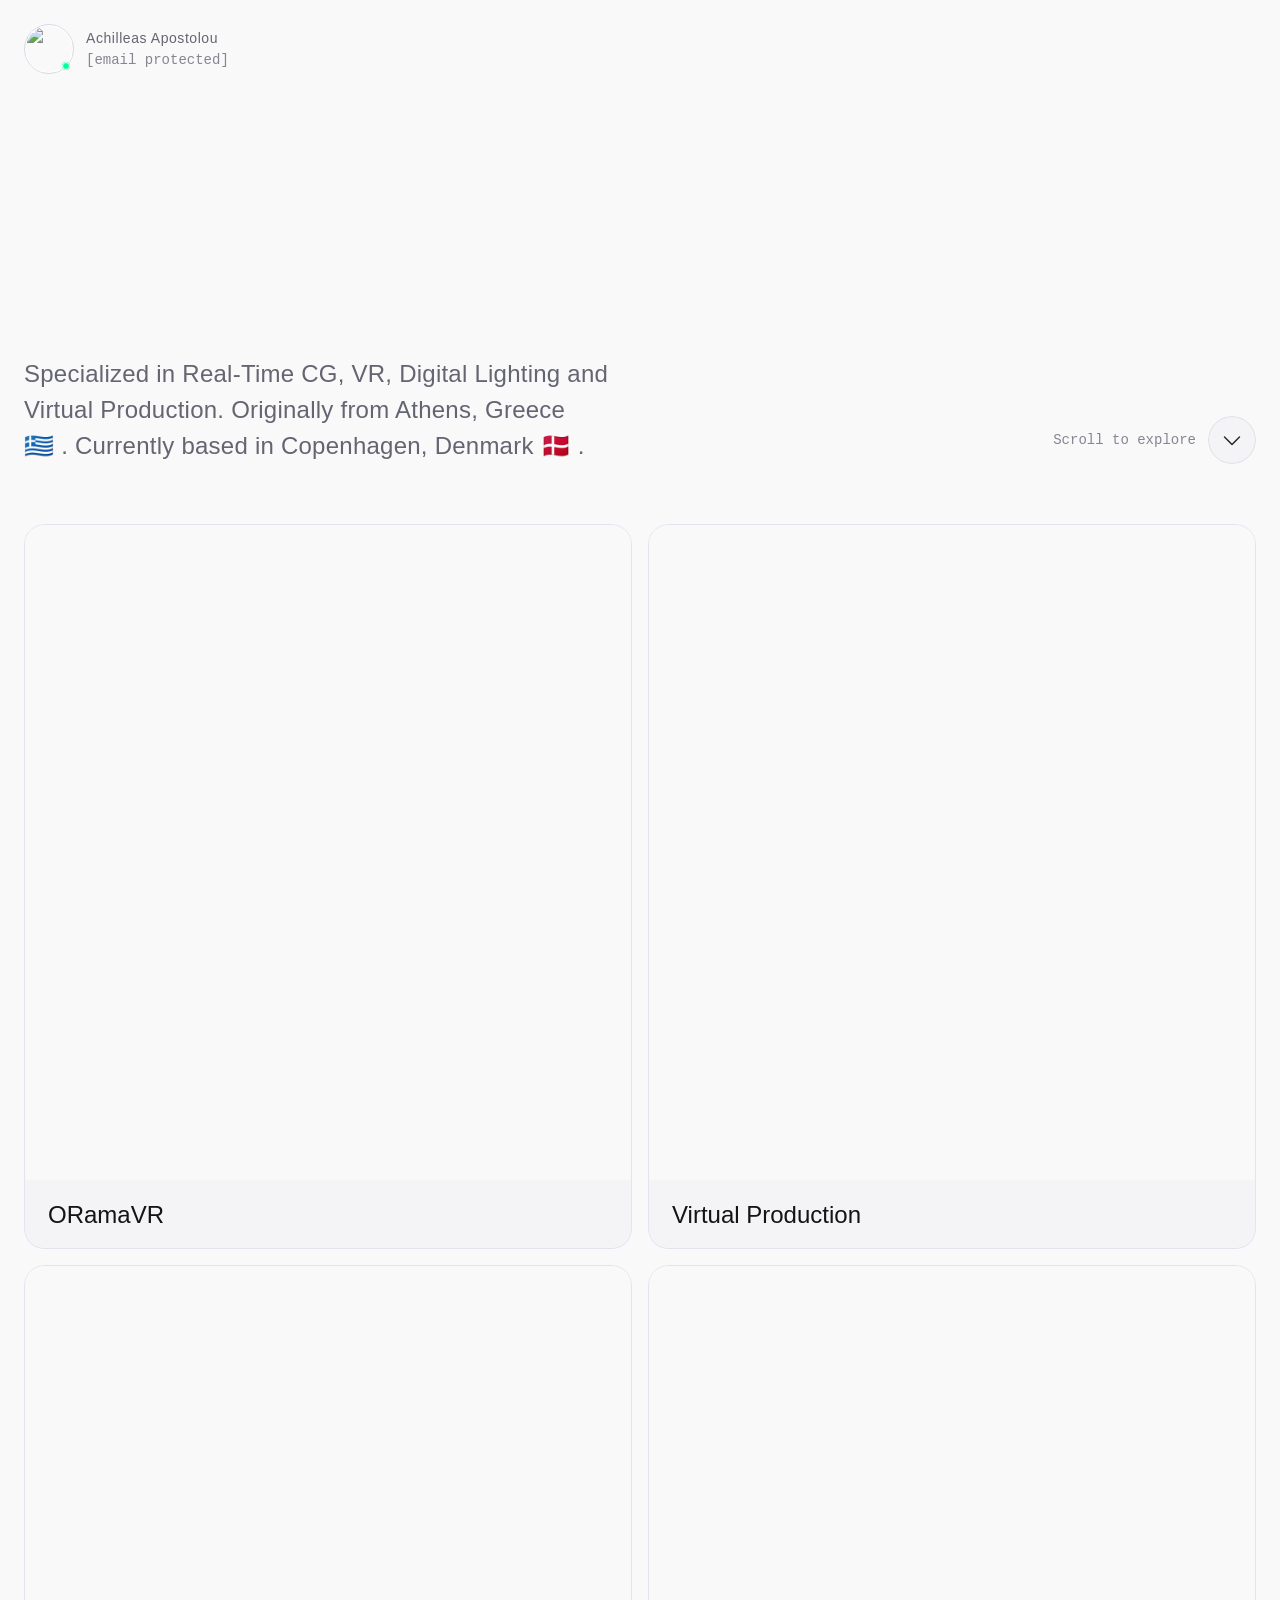
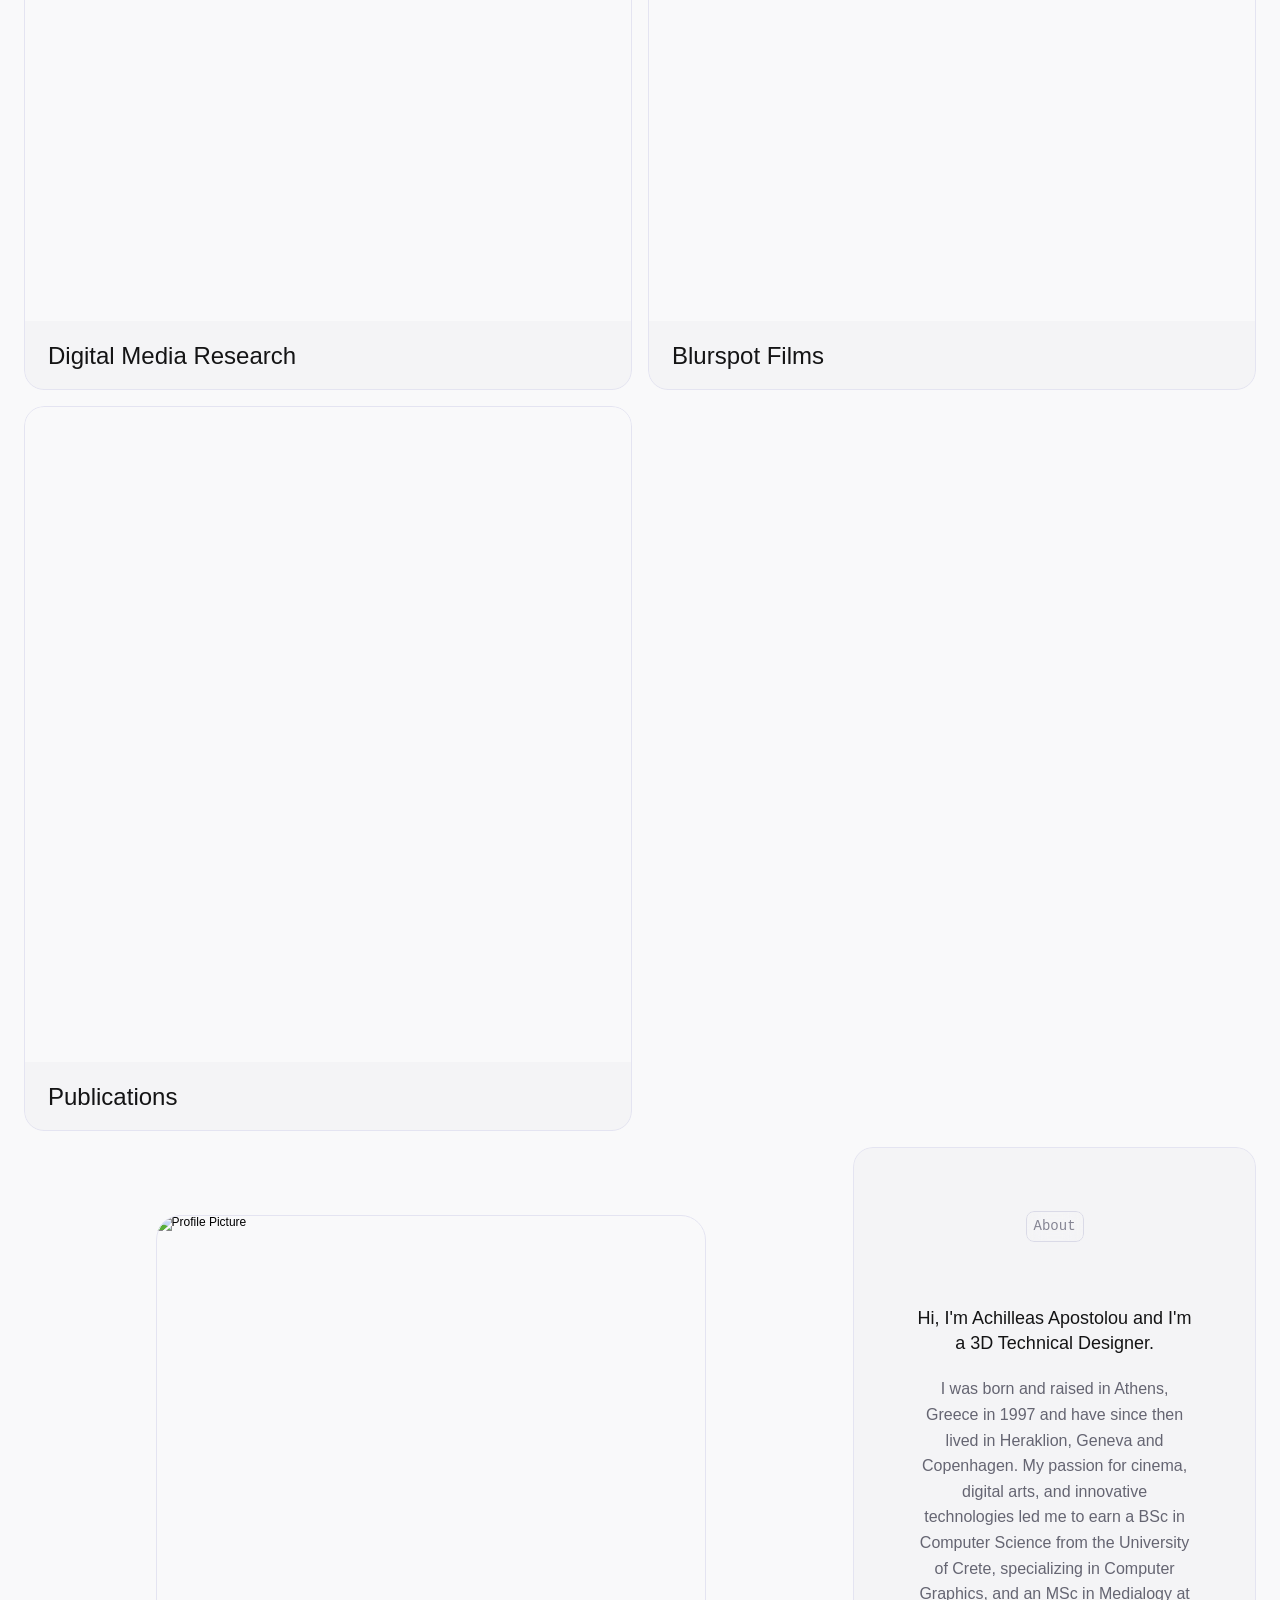
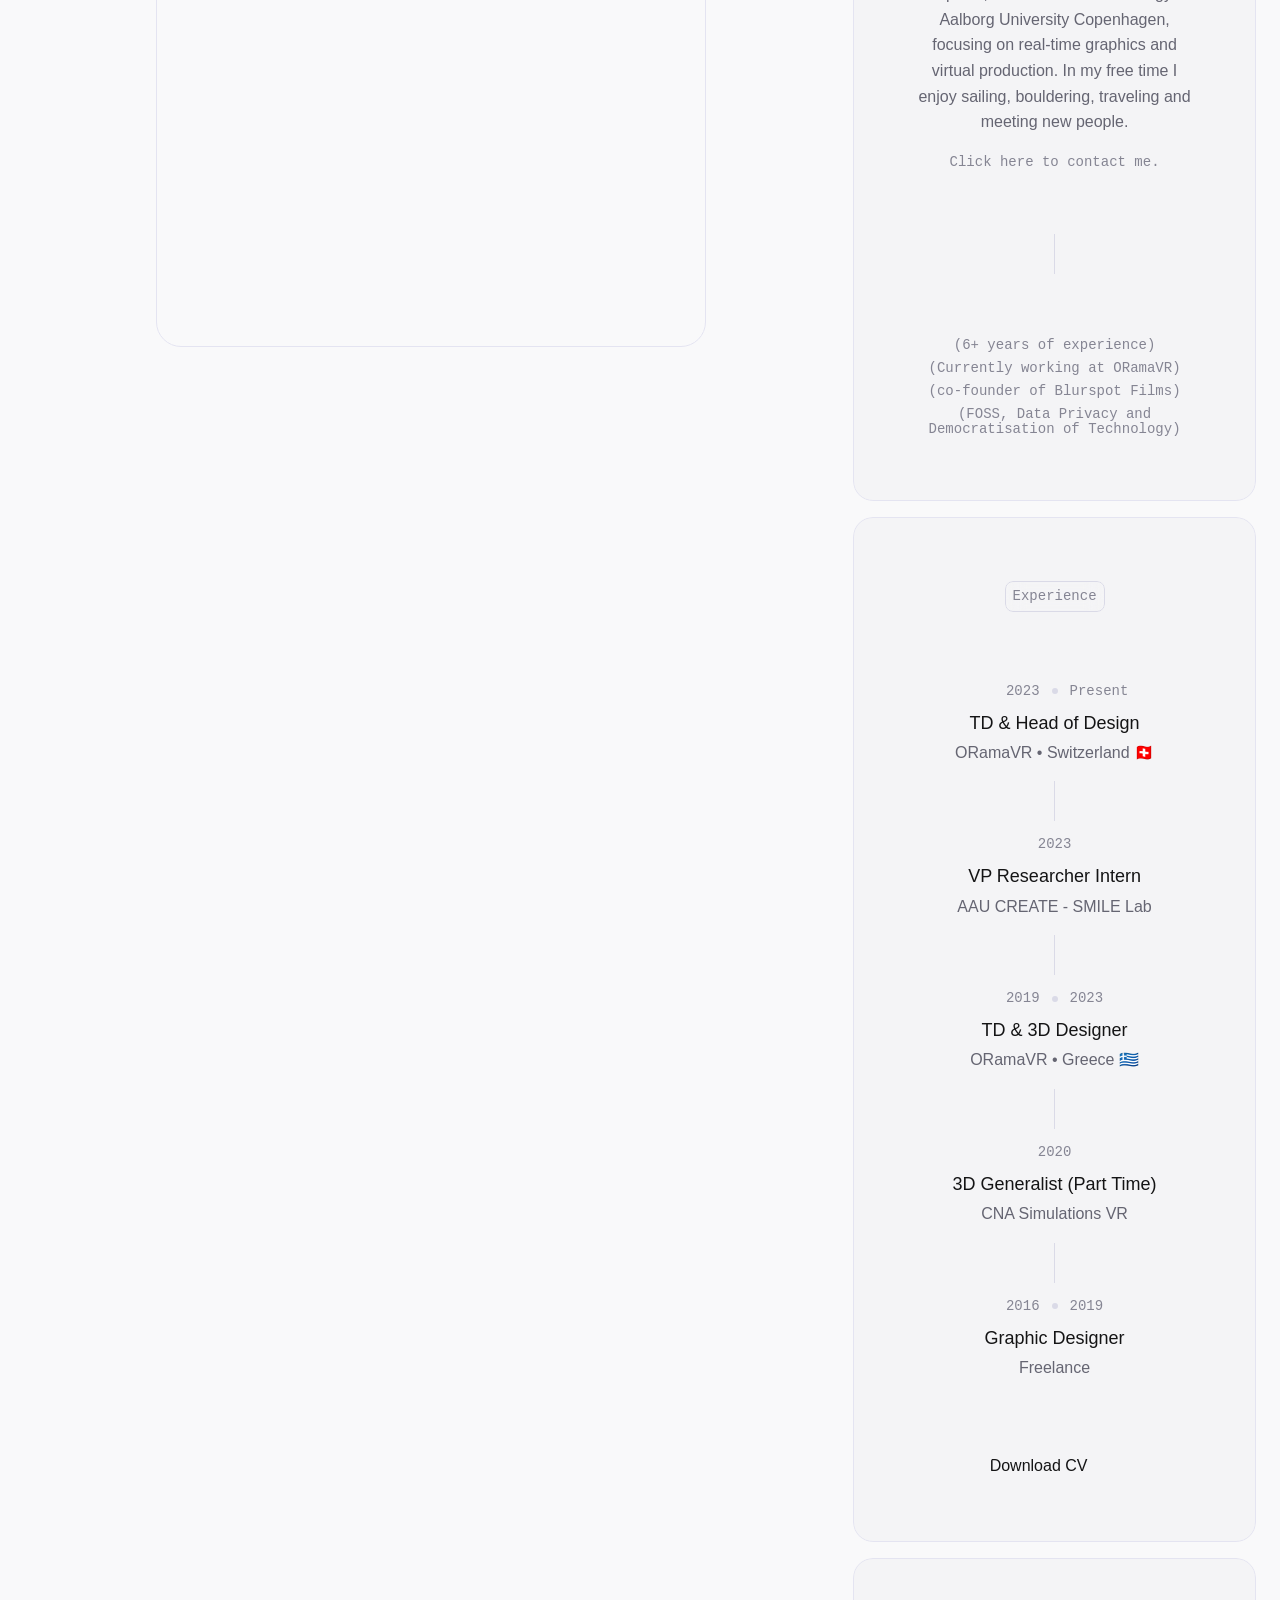
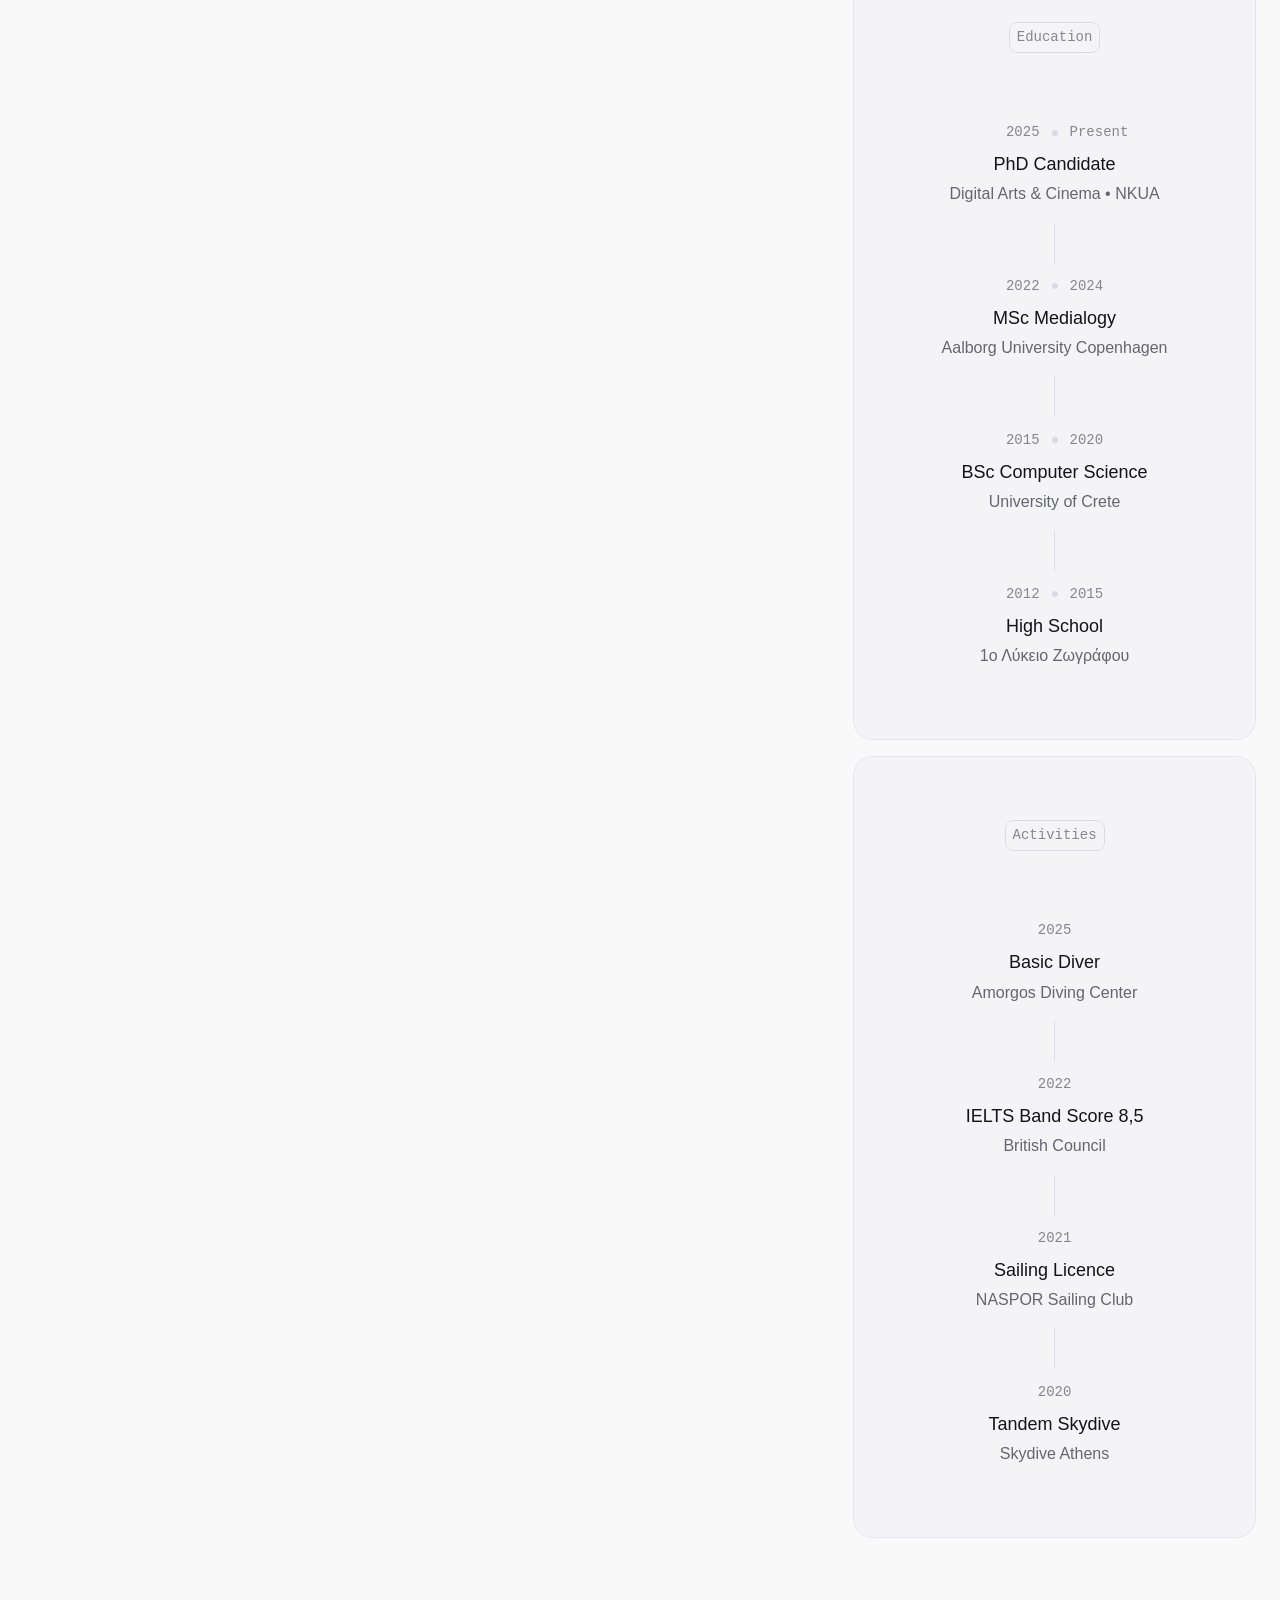
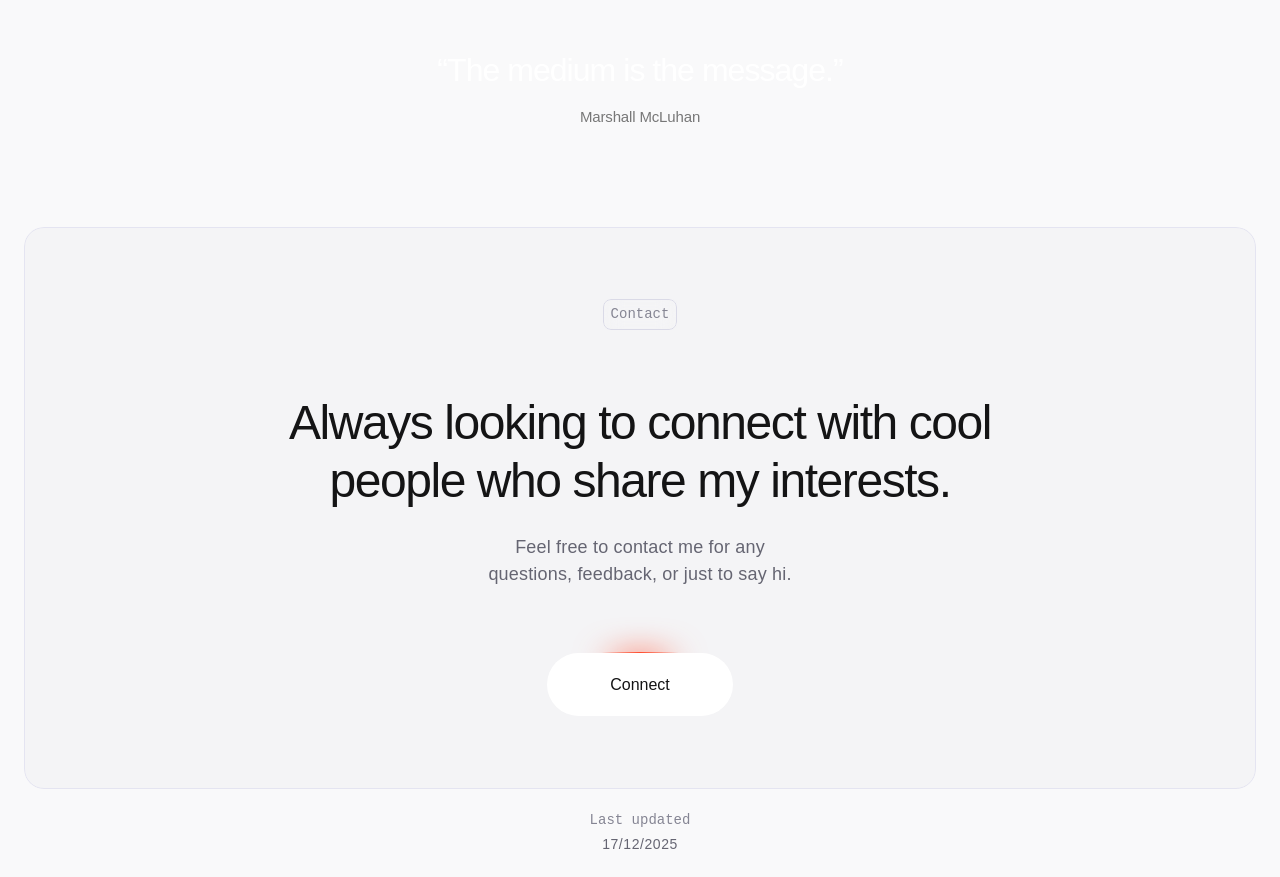
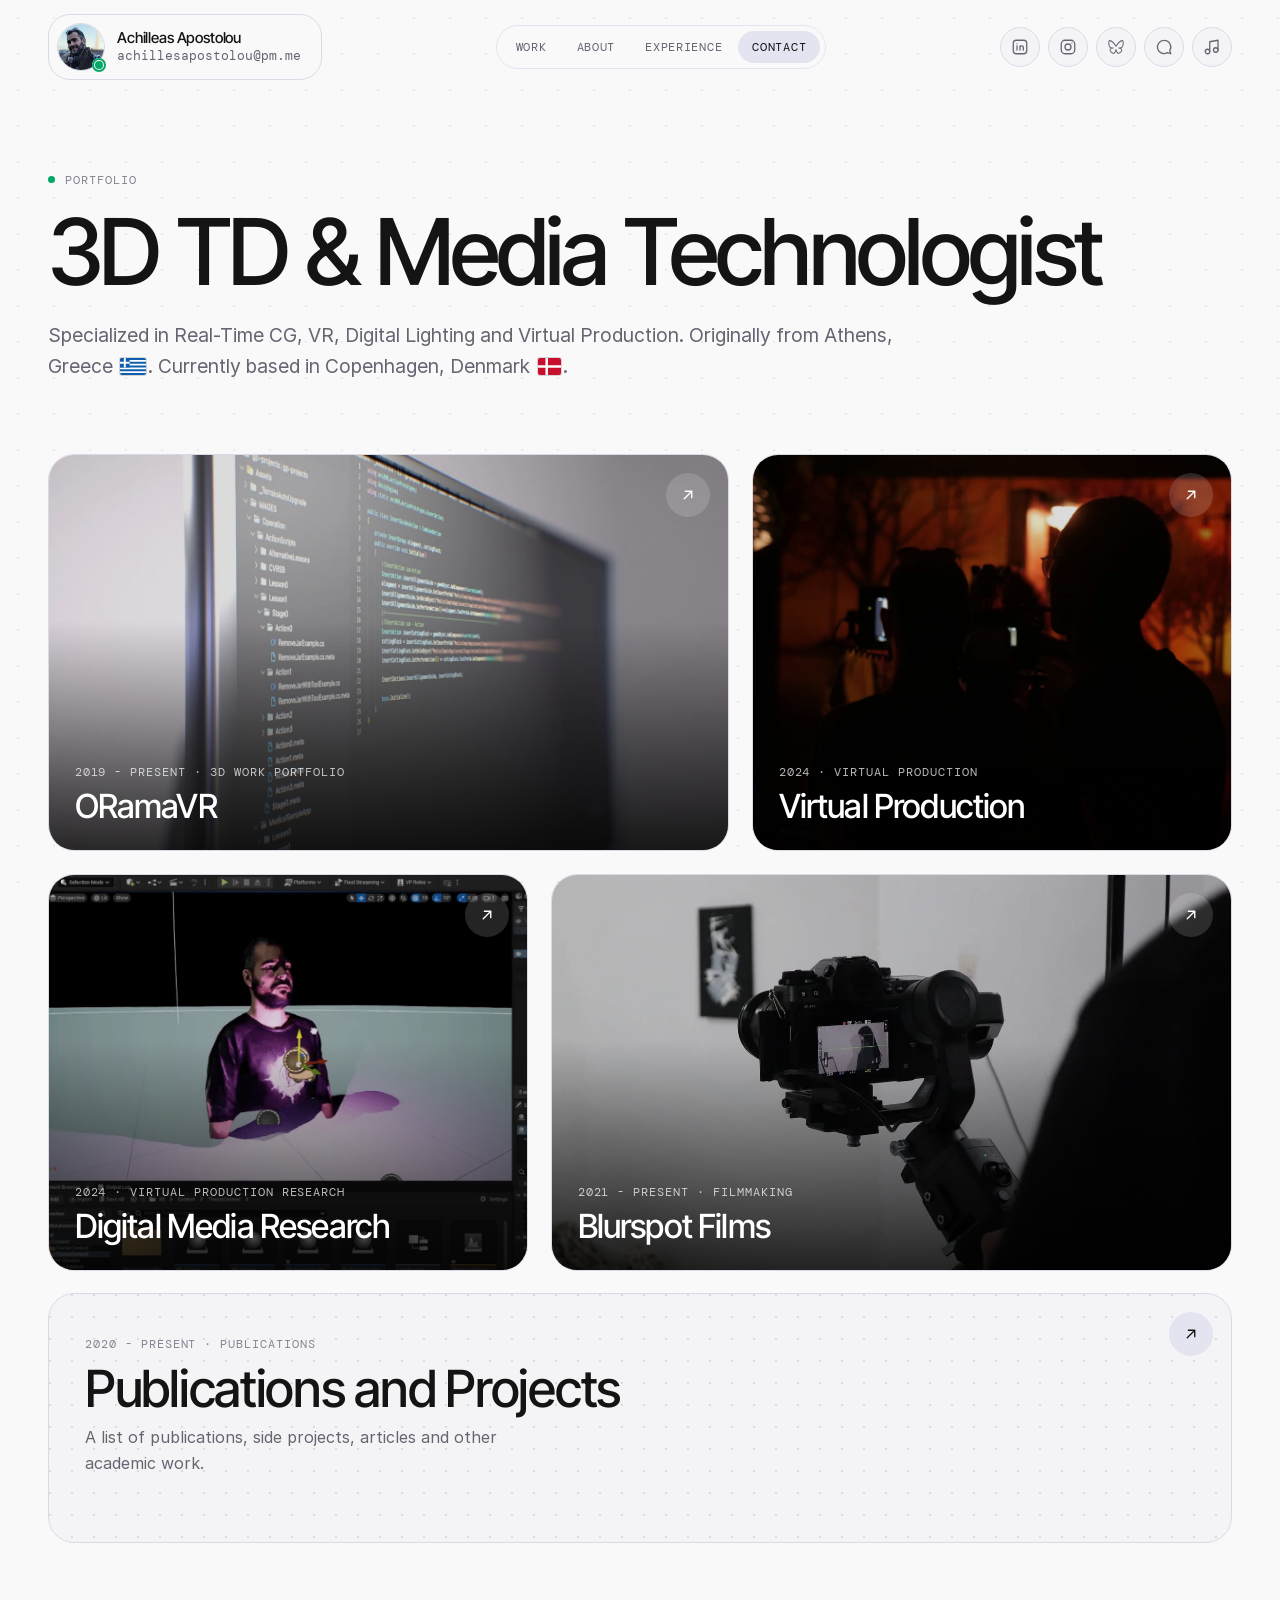
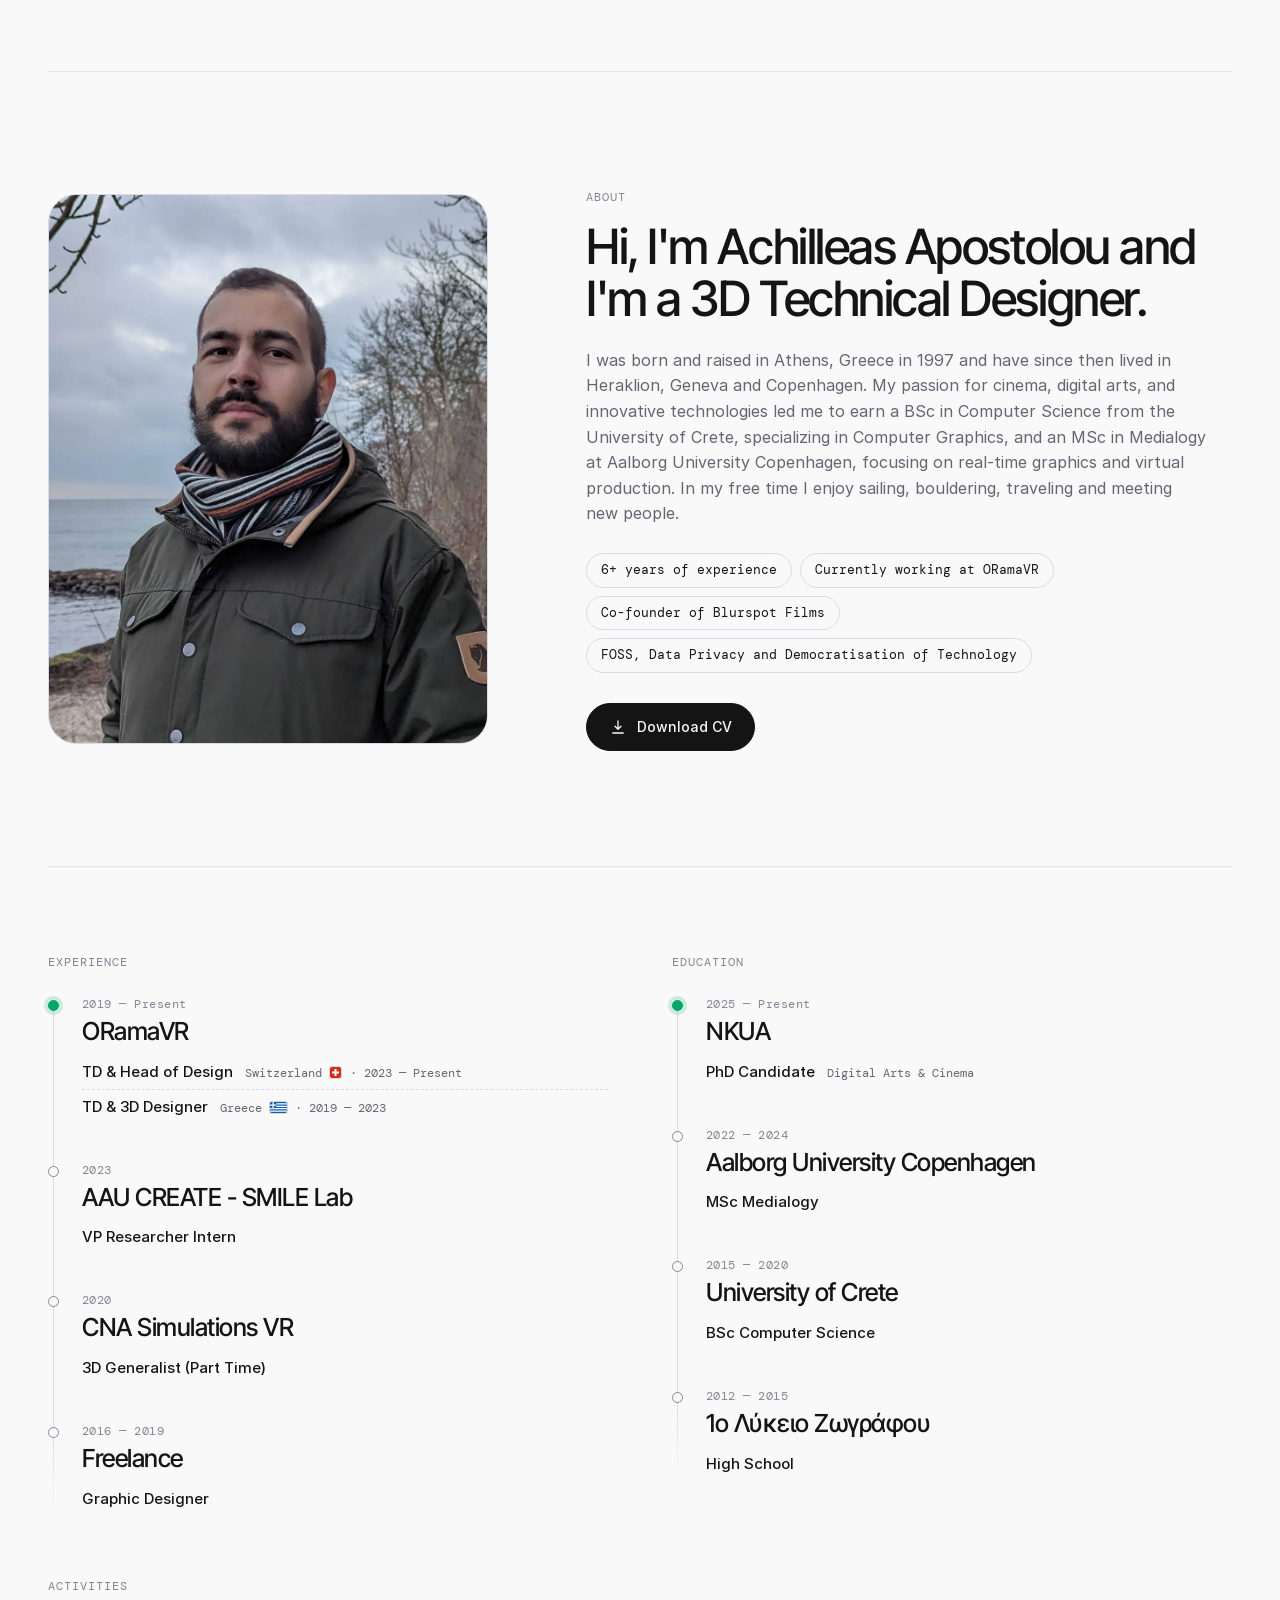
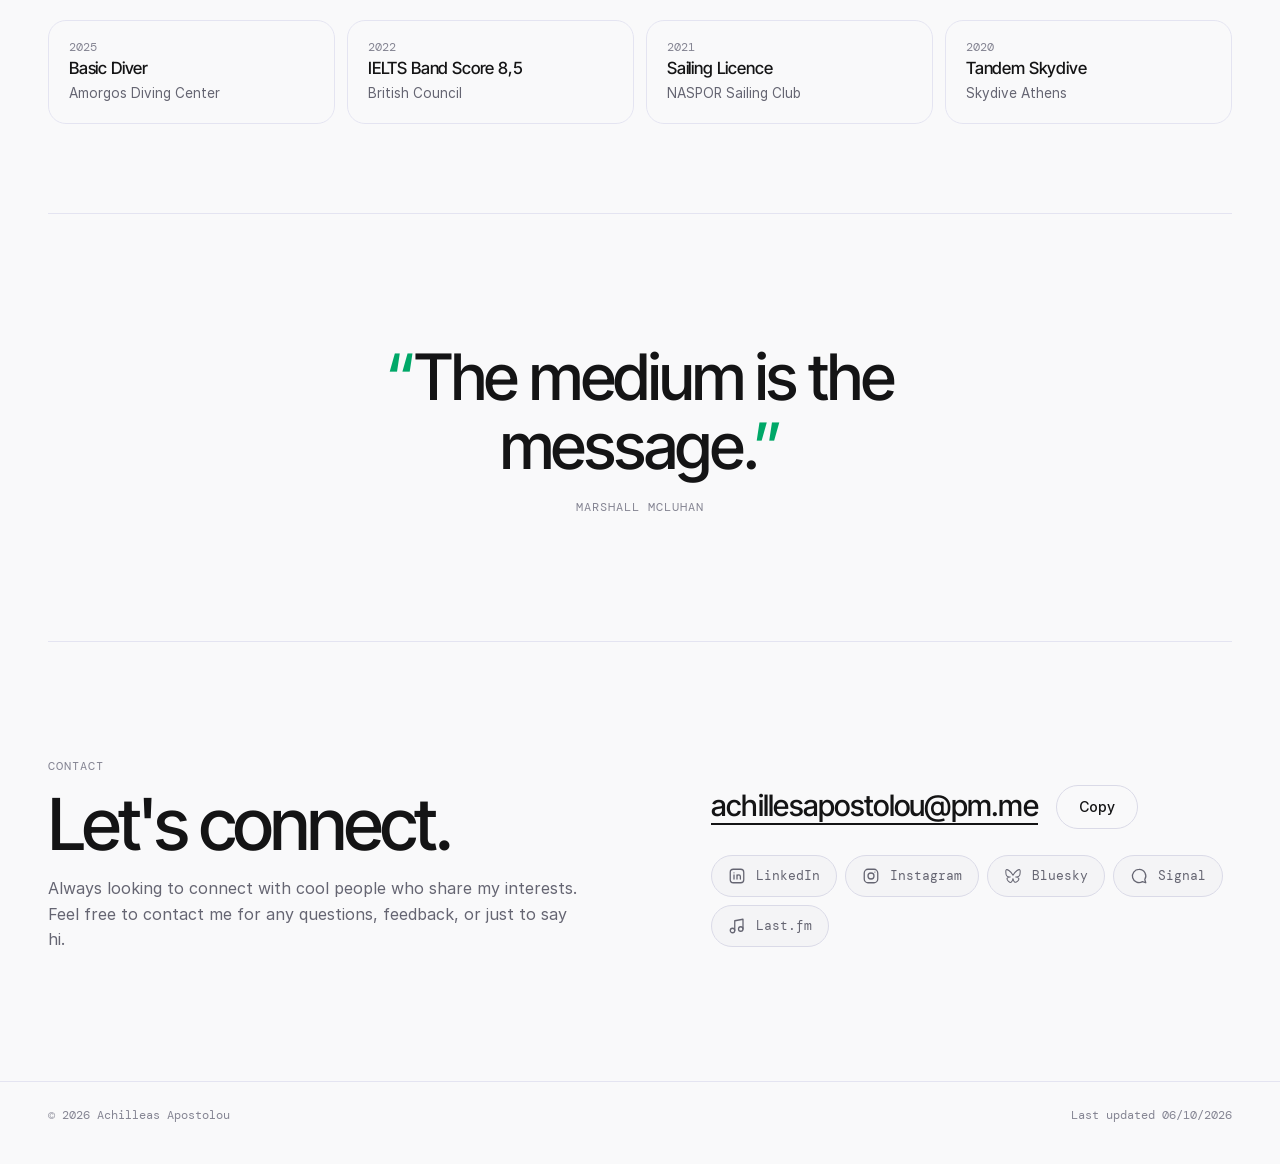
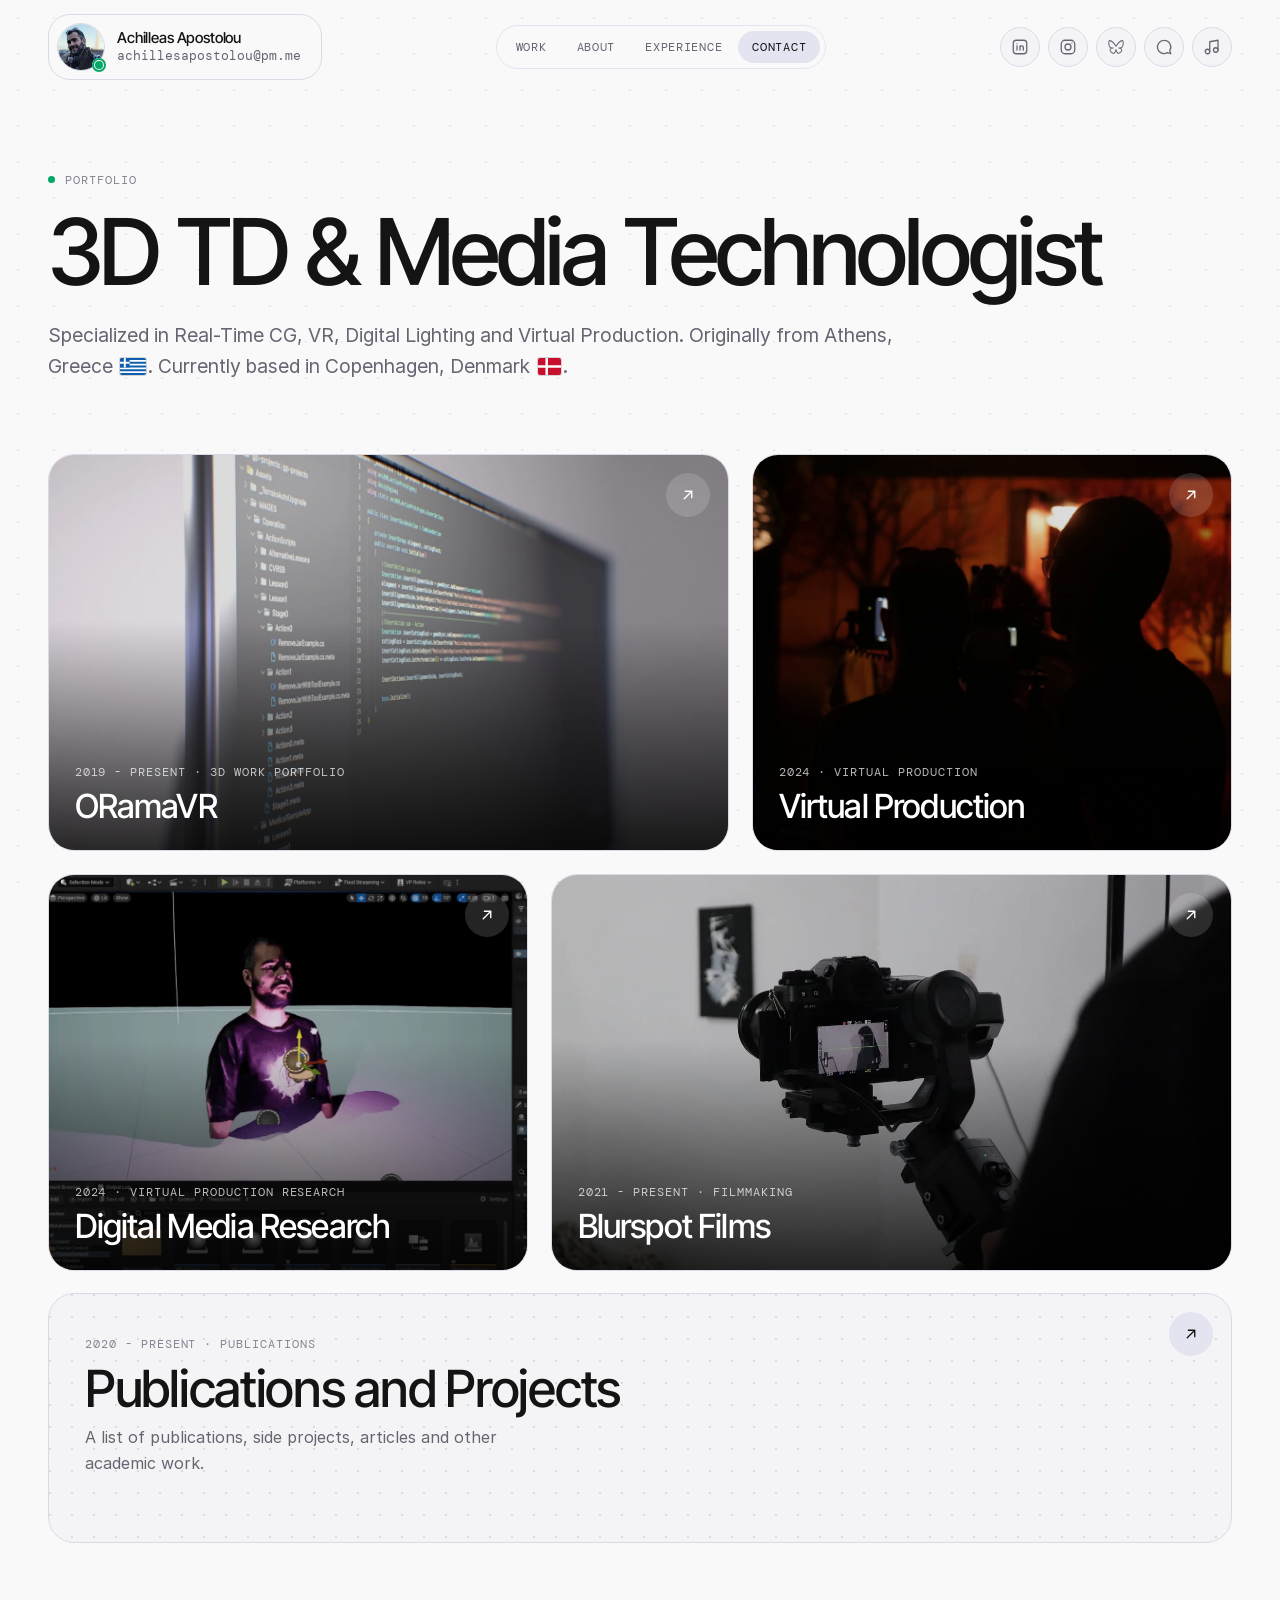
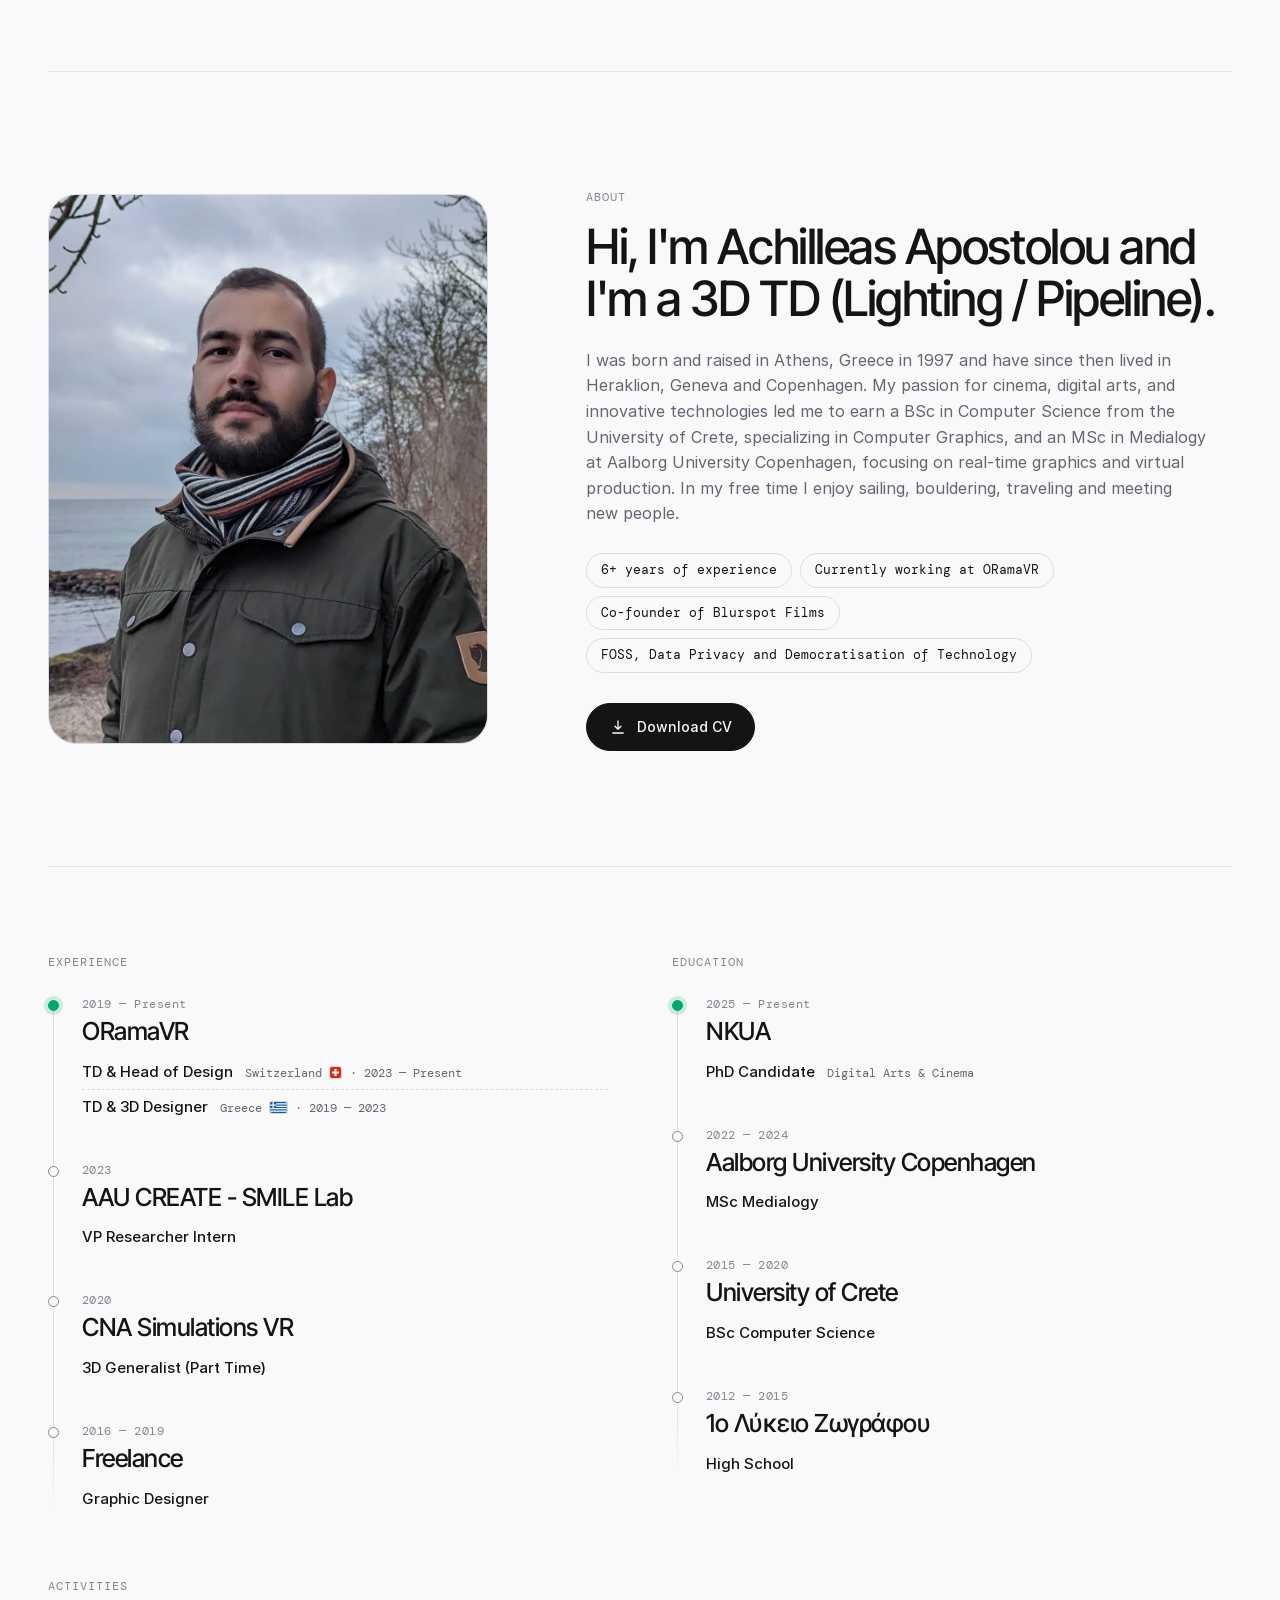
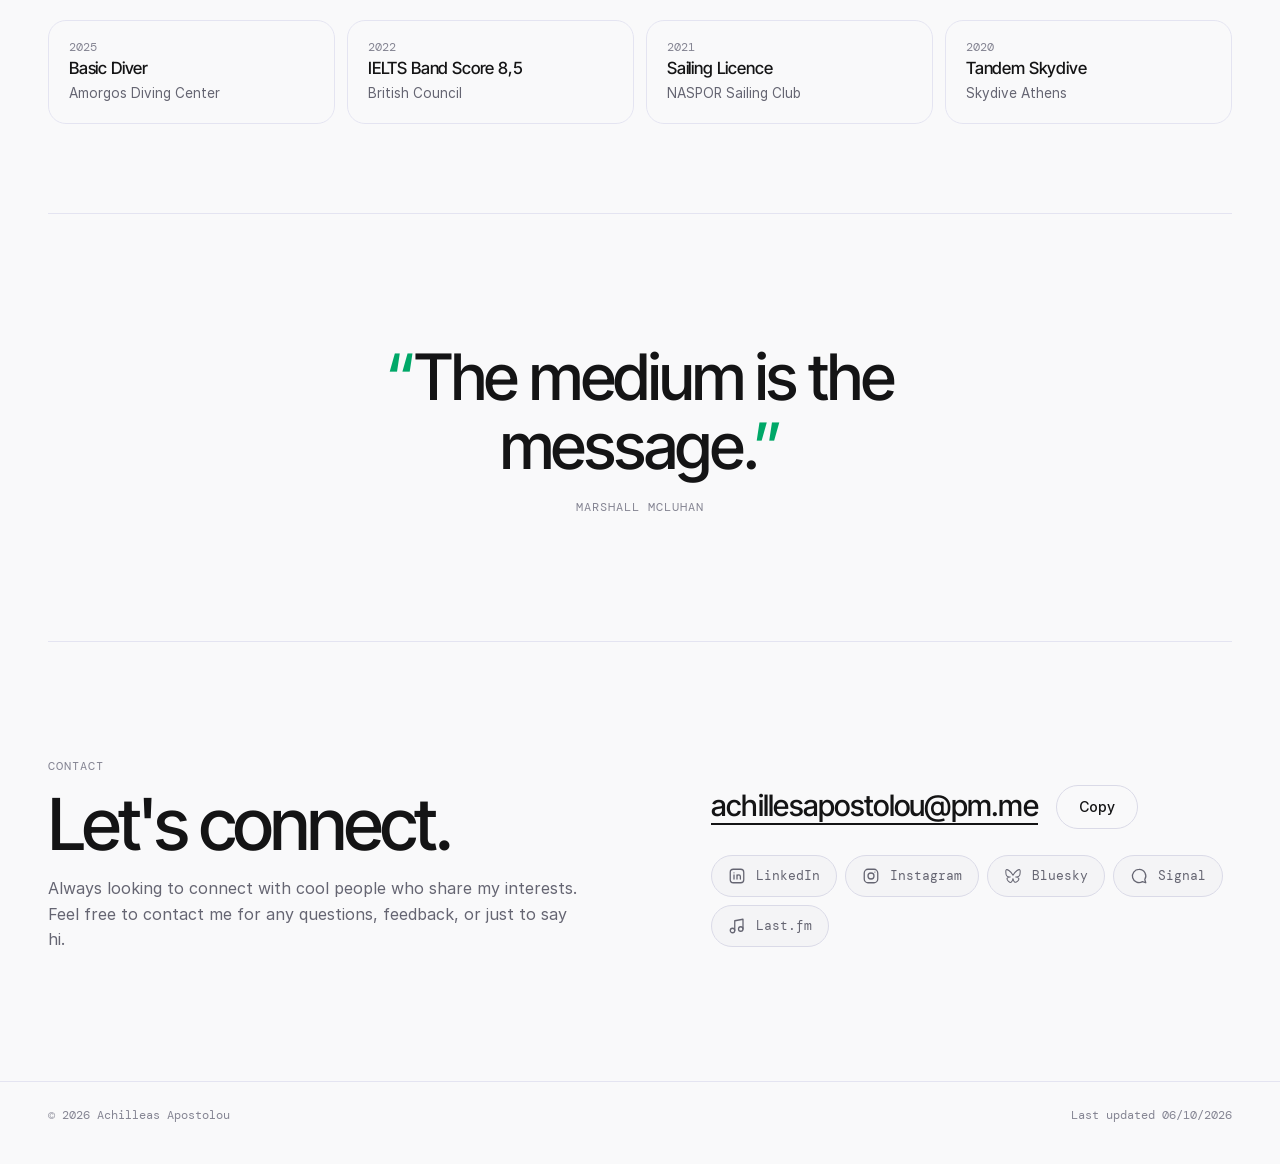
